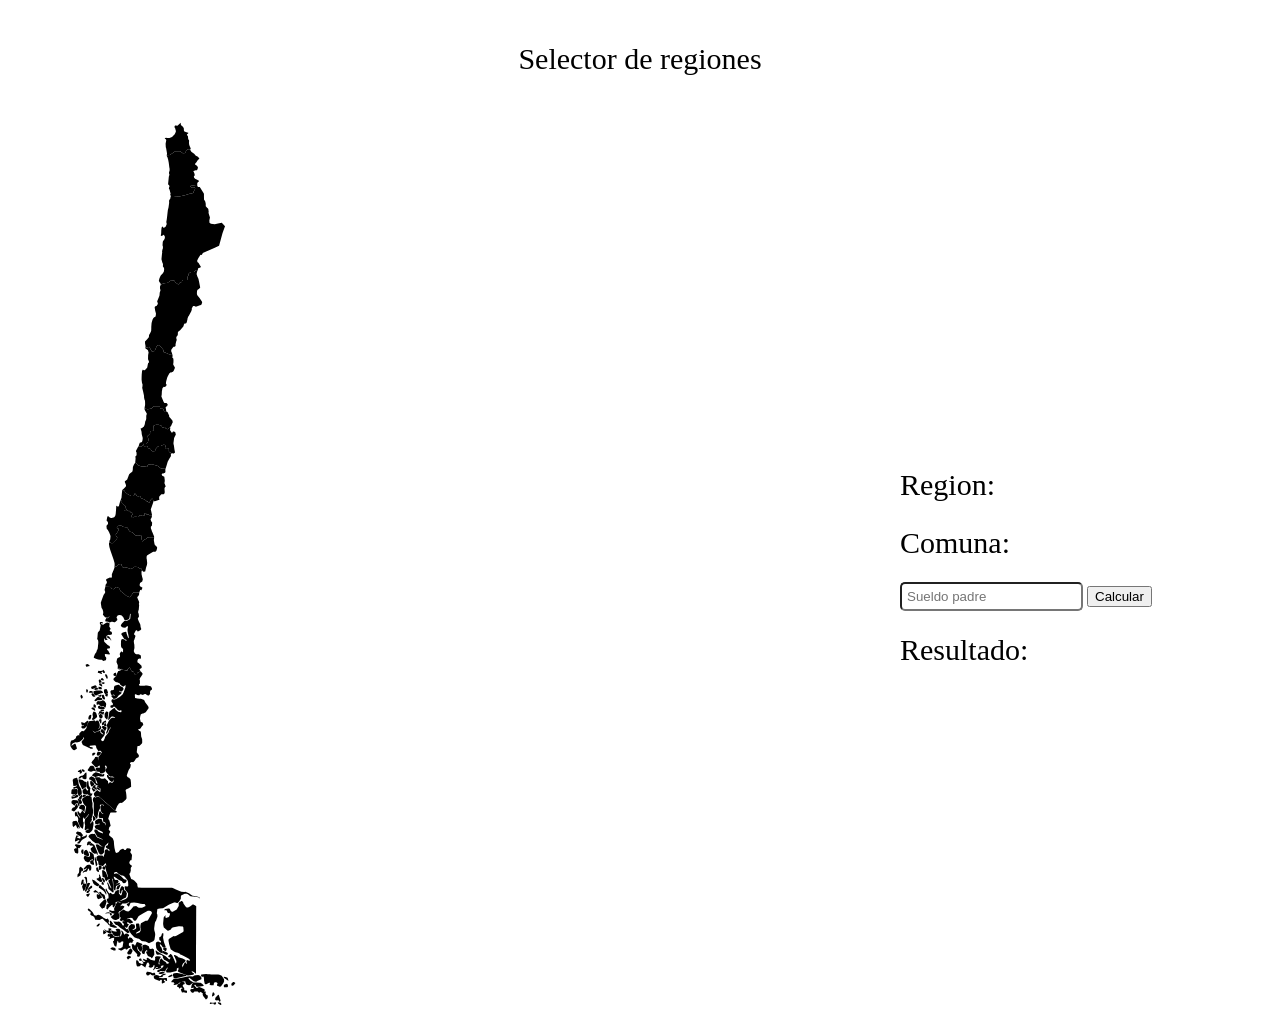
==== index.html @ 2026e43b "rename" ====
<!DOCTYPE html>
<html>

<head>
    <title>Home</title>
    <link rel="stylesheet" type="text/css" href="style.css">
</head>

<script>

    let lista_regiones = ["Region_Arica_Parinacota", "Region_Tarapaca", "Region_Antofagasta", "Region_Atacama", "Region_Coquimbo", "Region_Valparaiso", "Region_Metropolitana", "Region_Metropolitana_ciudad", "Region_OHiggins", "Region_Maule", "Region_Nuble", "Region_Biobio", "Region_Araucania", "Region_Los_Rios", "Region_Los_Lagos", "Region_Aysen", "Magallanes_y_Antártica_Chilena"];

    function hide(region) {
        document.getElementById("base").style.display = "none";

        if (document.getElementById("region").innerHTML != "") {
            document.getElementById(document.getElementById("region").innerHTML+"_selector").querySelector("path").style.stroke = "transparent";
        }

        x = document.getElementById(region);
        for (let i = 0; i < lista_element_regiones.length; i++) {
            if (lista_element_regiones[i] != x) {
                lista_element_regiones[i].style.display = "none";
            }
        }
        x.style.display = "block";
        document.getElementById("region").innerHTML = region;

        document.getElementById(region+"_selector").querySelector("path").style.stroke = "white";
        // document.getElementById(region+"_selector").querySelector("path").style.strokeWidth = "5px";
    }

    function select_comuna(comuna) {
        document.getElementById("comuna").innerHTML = comuna;
    }

    function metropolitana() {
        document.getElementById("Region_Metropolitana").style.display = "none";
        document.getElementById("Region_Metropolitana_ciudad").style.display = "block";
    }

    function calcular() {
        let region = document.getElementById("region").innerHTML;
        let comuna = document.getElementById("comuna").innerHTML;
        let padre  = document.getElementById("input_sueldo_padre").value;

        let out = document.getElementById("resultado");
        out.innerHTML = "xd";
    }
</script>

</html>



<body>

    <h1 class="title"> Selector de regiones </h1>

    <div class="main_box">
        <div class="map">
            <svg xmlns:mapsvg="http://mapsvg.com" xmlns:dc="http://purl.org/dc/elements/1.1/"
                xmlns:cc="http://creativecommons.org/ns#" xmlns:rdf="http://www.w3.org/1999/02/22-rdf-syntax-ns#"
                xmlns:svg="http://www.w3.org/2000/svg" xmlns="http://www.w3.org/2000/svg" version="1.1" id="svg4318"
                viewBox="30 72 194.0292 566.97764" height="895" width="242"
                mapsvg:geoViewBox="-109.449403 -17.500036 -66.416233 -55.907355">
                <a id="Region_Arica_Parinacota_selector"
                    xlink:title="Region Arica y Parinacota"
                    onclick="hide('Region_Arica_Parinacota')">
                    <path id="CL-AP" title="Region_Arica_Parinacota"
                        d="m 176.23216,21.656924 -2.15,0 -1.39,1.39 -0.28,1.67 -2.22,0.28 -2.23,-1.67 -3.9,0 -2.22,1.67 -2.23,1.39 -2.29,0.11 0,0 0.02,-0.61 0.17,-0.37 -0.04,-0.63 -0.73,-4.05 -0.23,-0.61 -0.15,-2.92 0.14,-0.86 0.4,-2.07 -0.37,-0.55 -0.36,-0.37 -0.47,-0.36 -0.13,-0.05 0.22,-0.2 0.33,-0.18 0.55,-0.05 1.12,0.12 0.69,0.04 0.32,-0.02 0.65,-0.12 2.02,-0.76 0.46,-0.31 1.29,-1.36 0.33,-0.3799998 0.68,-1.38 0.31,-0.8 0.07,-0.49 -0.61,-2.25 -0.13,-0.28 -0.23,-0.22 -0.17,-0.27 0.06,-0.61 0.16,-0.4 0.28,-0.43 0.63,0.07 1.23,0.1 2.62,-2.35 0.18,1.89 1.58,1.4 0.29,0.27 0.4,0.78 0.13,0.41 -0.04,0.99 0.09,0.52 0.13,0.43 0.21,0.35 2.24,0.73 0.88,0.15 -0.02,0.44 -0.13,0.28 -0.52,0.32 -0.29,0.25 -0.14,0.3699998 0.19,0.44 0.3,0.31 0.34,0.41 0.23,2.44 0.2,0.33 0.3,0.4 0.13,0.27 0.1,0.36 -0.03,0.36 -0.1,0.78 0.05,0.77 0.06,0.7 0.34,1.26 0.7,1.54 0.27,0.55 z" />
                </a>
                <a id="Region_Tarapaca_selector"
                    xlink:title="Tarapaca"
                    onclick="hide('Region_Tarapaca')">
                    <path id="CL-TA" title="Region_Tarapaca"
                        d="m 157.32216,26.496924 2.29,-0.11 2.23,-1.39 2.22,-1.67 3.9,0 2.23,1.67 2.22,-0.28 0.28,-1.67 1.39,-1.39 2.15,0 0,0 -0.18,0.41 0.93,1.67 1.67,1.16 0.6,0.53 1.17,1.34 0.23,0.22 0.48,0.23 0.37,0.1 0.44,0.23 0.85,0.75 0.68,0.97 -1.53,1.59 -0.3,0.4 -0.42,0.62 -1.21,1.44 -0.04,0.58 0.91,0.65 0.84,0.72 0.62,1.25 -0.77,2.06 -0.47,-0.03 -0.57,0.08 -1.8,0.49 -0.11,0.38 0.26,0.33 0.65,1.52 0.25,1.52 -0.45,0.21 -0.28,0.32 0.03,0.76 0.19,0.4 0.21,0.31 0.48,0.51 0.41,0.28 0.46,0.23 0.42,0.17 0.42,0.14 0.3,0.13 0.81,0.56 0.36,0.39 -0.07,0.3 -0.53,0.32 -0.28,0.24 -0.51,0.7 -0.01,2.07 0.08,0.32 0.03,0.04 0,0 -1.07,-0.07 -2.58,-0.34 -1.25,0.16 -0.32,0.08 -0.27,0.16 -0.15,0.36 0.21,0.3 0.4,0.24 1.12,0.44 0.39,0 0.36,-0.03 0.78,-0.17 0.41,0.1 0.17,0.38 -0.11,0.65 -0.14,0.41 -0.58,1.07 -0.23,0.36 -0.18,0.39 -0.09,0.43 0,0.48 -1.32,0.57 -1.78,0.19 -3.82,1.15 -4.56,1.07 -1.07,0.24 -0.99,-0.36 -0.88,-0.15 -1.6,-0.18 -0.36,-0.03 -1.55,0.08 -0.21,0.08 0,0 -0.46,-0.89 -0.07,-0.48 0.33,-0.51 -0.78,-2.97 -0.34,-0.77 -0.31,-0.65 0.24,-0.83 0.26,-0.49 -0.11,-0.79 -0.23,-0.42 -0.24,-0.19 -0.53,-0.47 0.59,-6.15 0.42,-1.37 0.07,-0.41 -0.37,-0.94 0.16,-1.14 0.19,-0.44 0.14,-0.44 0.03,-1.17 -0.01,-0.42 -0.2,-1 -0.51,-3.96 -0.43,-2.31 -0.5,-1.83 -0.63,-1.15 z" />
                </a>
                <a id="Region_Antofagasta_selector"
                    xlink:title="Antofagasta"
                    onclick="hide('Region_Antofagasta')">
                    <path id="CL-AN" title="Region_Antofagasta"
                        d="m 182.59216,51.926924 0.38,0.06 0.36,-0.04 0.42,-0.01 2.77,4.46 0.58,0.97 0.04,4.75 0.23,0.28 0.44,0.6 0.24,0.47 0.24,0.72 0.21,1.14 0.04,0.34 0.02,0.57 -0.02,0.5 0.03,0.74 1.26,1.31 0.34,0.2 0.41,0.68 0.3,2.05 0,0.53 -0.14,0.4 0.6,1.93 0.58,1.97 -0.49,2.42 0.11,1.77 1.18,0.76 3.05,0.36 3.47,-0.74 2.16,-0.48 1.12,1.21 1.48,1.57 -0.67,1.87 -0.65,1.8 -0.64,1.8 -0.18,0.52 -2.63,9.73 -4.32,1.949996 -3.69,1.65 -4.14,1.82 -0.9,0.42 -0.34,0.76 -0.59,0.77 -0.67,-0.11 -0.35,0.22 -1.03,1.57 -0.64,1.02 -0.47,0.92 -0.38,0.82 -0.05,0.49 0.33,0.87 0.68,0.4 2.06,3.53 -0.92,0.49 -0.94,0.15 -0.15,0.14 -0.26,0.43 -0.28,1.11 0,0 -0.77,-0.01 -0.58,0.15 -0.45,0.28 -0.58,0.49 -0.48,0.45 -0.34,0.25 -0.35,0.08 -0.71,-0.04 -0.55,-0.08 -0.46,0.07 -0.5,0.2 -0.41,0.22 -0.31,0.21 -0.72,0.57 -0.29,0.78 -0.14,1.09 -0.29,0.55 -0.31,0.01 0.14,2.76 -4.17,0 -0.56,1.67 -1.39,0.28 -1.39,1.67 -2.23,-1.67 -1.13,-1.52 -0.19,0.02 -0.96,-0.09 -0.42,-0.08 -0.52,-0.04 -0.51,0.21 -0.27,0.15 -0.53,0.34 -0.33,0.29 -1.81,1.09 -1.01,0.1 -1.32,0.2 -0.61,0.12 -0.4,0.1 -0.36,0.13 -0.27,0.14 -0.26,0.16 -0.79,0.59 -0.68,0.94 0,0 0.39,-0.7 0.06,-0.31 -0.05,-0.51 -0.28,-0.86 -0.4,-0.42 -0.28,-0.32 -0.47,-1.15 0.45,-1.65 0.24,-0.73 0.7,-1.52 0.85,-1.12 0.52,-0.39 1.23,-1.65 0.24,-1.65 0.01,-0.9 -0.32,-0.86 -0.67,-0.92 0.08,-2.07 -0.45,-0.92 -0.26,-0.85 -0.52,-1.97 0.23,-2.46 0.28,-2.5 0.12,-0.75 -0.18,-0.32 0.25,-1.28 0.22,-0.79 0.16,-0.3 0.11,-1.07 -0.07,-0.929996 -0.24,-0.55 -0.01,-0.53 0.14,-1.93 0.19,-1.06 0.43,-0.57 0.37,-0.29 0.23,-0.42 0.29,-0.72 0.13,-0.42 0.09,-0.36 -0.01,-0.64 -0.12,-0.48 -0.18,-0.48 -0.19,-0.23 -0.48,-0.34 -0.4,-0.2 -0.31,0.13 -0.39,0.86 -1.21,-0.22 0.32,-1.87 0.07,-2.25 0.28,-2.54 0.5,-0.57 0.51,-0.23 0.11,0.68 0.28,0.37 0.85,-0.16 0.46,-0.23 0.28,-0.25 0.24,-0.29 0.17,-0.27 0.41,-0.97 0.3,-0.85 -0.08,-0.45 -0.12,-0.33 -0.14,-0.7 0.38,-2.22 0.36,-2.97 0.22,-2.11 0.28,-2.31 0.21,-0.97 0.3,-1.13 0.54,-3.86 -0.06,-0.47 -0.02,-1.03 0.25,-0.82 0.65,-0.56 0.08,-0.76 0.46,-1.62 0,0 0.21,-0.08 1.55,-0.08 0.36,0.03 1.6,0.18 0.88,0.15 0.99,0.36 1.07,-0.24 4.56,-1.07 3.82,-1.15 1.78,-0.19 1.32,-0.57 0,-0.48 0.09,-0.43 0.18,-0.39 0.23,-0.36 0.58,-1.07 0.14,-0.41 0.11,-0.65 -0.17,-0.38 -0.41,-0.1 -0.78,0.17 -0.36,0.03 -0.39,0 -1.12,-0.44 -0.4,-0.24 -0.21,-0.3 0.15,-0.36 0.27,-0.16 0.32,-0.08 1.25,-0.16 2.58,0.34 1.07,0.07 0,0 0.07,0.16 0.3,0.33 z" />
                </a>
                <a id="Region_Atacama_selector"
                    xlink:title="Atacama"
                    onclick="hide('Region_Atacama')">
                    <path id="CL-AT" title="Region_Atacama"
                        d="m 181.64216,119.75692 -0.29,1.21 -0.06,0.31 -0.04,0.48 0.05,0.38 0.61,1.87 0.75,1.58 0.11,0.39 0.55,2.55 0.78,4 -0.28,0.45 -0.86,0.79 -0.57,0.4 -0.36,0.29 -0.27,0.35 -0.19,0.74 -0.05,0.49 -0.06,0.87 0,0.32 0.02,0.76 0.08,0.32 0.14,0.32 0.39,0.61 1.49,1.77 2,3.1 0.11,0.33 -0.5,1.76 -0.44,0.27 -0.54,0.29 -0.27,0.13 -3.34,1.14 -0.7,-0.46 -0.63,-0.1 -0.61,0.04 -0.36,0.2 -0.57,0.92 -0.28,0.53 -0.16,0.49 0.13,0.61 -0.49,1.36 -2.01,3.79 -0.4,0.46 -0.57,1.64 -0.1,0.66 -0.5,2.05 -0.13,0.37 -0.19,0.42 -0.22,0.3 -0.41,0.1 -0.52,0.05 -0.53,0.27 -0.43,1 -0.16,0.71 -0.19,0.36 -0.68,0.87 -1.9,2.15 -1.04,0.87 -0.71,0.53 -0.1,2.26 -0.1,0.55 -0.45,0.25 -0.64,1.27 -0.01,0.8 0.1,0.36 0.14,0.36 0.09,0.54 -0.48,1.44 -0.45,2.11 0.03,0.87 -0.09,0.4 -0.18,0.29 -0.46,0.31 -0.9,0.1 -0.84,1.01 -0.98,1.46 -0.08,0.99 0.08,0.37 0.37,0.8 0.54,1.81 0.05,0.19 0,0 -1.71,-0.16 -2.51,-1.11 -1.11,-0.56 -1.97,-0.56 0.08,-0.44 0.03,-0.63 -0.2,-0.67 -0.17,-0.26 -1.87,-2.18 -0.33,-0.34 -0.39,-0.37 -0.46,-0.31 -0.41,-0.25 -0.46,-0.13 -1.09,0.85 -0.56,1.12 -1.11,2.78 -2.23,0.28 -1.11,-1.67 -0.93,-2.02 -0.2,0.12 -0.29,0.13 -1.72,0.39 -0.54,0.11 -0.53,-0.02 0,0 0.22,-1.23 -0.42,-2.15 -0.04,-1.3 0.12,-0.4 0.49,-0.55 1.29,-1.25 1.15,-1.41 0.12,-0.86 0.07,-0.97 0.35,-0.7 0.4,-0.63 0.95,-2.02 0.08,-1.84 0.01,-1.3 0.24,-3.09 0.5,-1.88 0.32,-0.94 0.53,-0.99 0.53,-0.74 0.61,-0.29 0.73,-0.55 0.31,-2.18 -0.24,-0.85 -0.39,-1.6 -0.43,-2.46 0.12,-0.39 0.18,-0.43 0.32,-0.25 0.84,-0.18 0.71,-0.98 0.41,-0.8 -0.23,-0.98 -0.24,-0.53 -0.08,-0.42 1.72,-4.29 0.14,-0.54 0.15,-1.99 0.63,-2.13 -0.43,-1.6 0,-0.53 0.14,-1.25 0,0 0.68,-0.94 0.79,-0.59 0.26,-0.16 0.27,-0.14 0.36,-0.13 0.4,-0.1 0.61,-0.12 1.32,-0.2 1.01,-0.1 1.81,-1.09 0.33,-0.29 0.53,-0.34 0.27,-0.15 0.51,-0.21 0.52,0.04 0.42,0.08 0.96,0.09 0.19,-0.02 1.13,1.52 2.23,1.67 1.39,-1.67 1.39,-0.28 0.56,-1.67 4.17,0 -0.14,-2.76 0.31,-0.01 0.29,-0.55 0.14,-1.09 0.29,-0.78 0.72,-0.57 0.31,-0.21 0.41,-0.22 0.5,-0.2 0.46,-0.07 0.55,0.08 0.71,0.04 0.35,-0.08 0.34,-0.25 0.48,-0.45 0.58,-0.49 0.45,-0.28 0.58,-0.15 0.77,0.01 0,0 -0.07,0.07 -0.29,0.64 z" />
                </a>
                <a id="Region_Coquimbo_selector"
                    xlink:title="Coquimbo"
                    onclick="hide('Region_Coquimbo')">
                    <path id="CL-CO" title="Region_Coquimbo"
                        d="m 140.09216,180.85692 0.53,0.02 0.54,-0.11 1.72,-0.39 0.29,-0.13 0.2,-0.12 0.93,2.02 1.11,1.67 2.23,-0.28 1.11,-2.78 0.56,-1.12 1.09,-0.85 0.46,0.13 0.41,0.25 0.46,0.31 0.39,0.37 0.33,0.34 1.87,2.18 0.17,0.26 0.2,0.67 -0.03,0.63 -0.08,0.44 1.97,0.56 1.11,0.56 2.51,1.11 1.71,0.16 0,0 0.03,0.14 0.04,0.73 -0.1,0.45 -0.07,0.44 0.09,0.37 0.18,0.26 0.46,0.31 0.04,0.12 0.14,1.29 -0.04,1.94 -0.16,0.91 -0.09,0.42 0.88,1.7 0.31,0.27 0.18,0.39 -0.04,0.76 -0.96,2.2 -0.56,0.78 -0.85,0.37 -0.45,0.05 -0.31,-0.05 -1.17,0.74 -1.1,1.96 -0.58,1.29 -0.24,0.67 -0.67,2.41 -0.16,1.09 -0.06,0.67 0.05,0.42 0.52,0.64 -0.05,0.56 -0.95,1.05 -0.97,0.34 -0.3,-0.32 -0.99,1.07 -0.15,0.37 -0.41,2.33 -0.11,2.44 -0.16,1.01 -0.11,0.56 1.82,4.47 0.17,0.27 0.24,0.33 0.26,0.17 0.55,0.12 0.98,-0.06 0.28,0.16 0.67,0.77 0.07,0.45 -0.46,1.29 -0.6,0.09 -0.6,0.65 0.46,2.37 -0.06,0.62 0,0 -1.34,0.17 -0.4,-0.24 -0.12,-0.39 -0.22,-0.8 -0.4,-0.34 -0.39,-0.12 -0.29,-0.01 -0.39,0.01 -0.65,-0.11 -0.66,-0.48 -0.02,-0.41 -0.05,-0.55 -0.98,-0.6 -4.34,0.13 -0.44,0.71 -0.68,0.76 -0.3,0.2 -2.96,0.68 -0.6,-0.03 0,0 -0.39,-0.14 -0.65,-0.33 0,0 -0.4,0.01 -0.33,0.22 -0.31,0.34 0,0 0.09,-1.59 0.15,-0.8 0.09,-0.39 0.12,-0.67 0.01,-1.44 -0.08,-2.02 -0.41,-0.98 -0.35,-1.69 -0.01,-1.03 -0.06,-0.44 -0.73,-3.45 -0.55,-2.22 -0.1,-0.31 0,-0.52 0.18,-0.89 0.07,-1.51 -0.17,-0.58 -0.22,-0.39 -0.07,-0.37 -0.31,-2.36 0.01,-1.71 0.05,-1.61 0.04,-0.88 0.25,-2.69 0.47,-1.13 0.43,-0.16 0.17,0.27 0.47,0.18 0.34,0.02 0.51,-0.25 1.49,-1.5 0.28,-0.5 0.66,-3.29 0.71,-0.72 -0.03,-1.23 -0.43,-0.45 -0.26,-0.97 0.06,-3.2 0.21,-1.23 0.18,-0.55 -0.01,-0.37 -0.46,-1.53 -0.2,-0.34 -0.35,-0.34 -0.76,-0.55 -0.35,-0.2 -0.3,-0.23 -0.16,-0.36 z" />
                </a>
                <a id="Region_Metropolitana_selector"
                    xlink:title="Región Metropolitana de Santiago"
                    onclick="hide('Region_Metropolitana')">
                    <path id="CL-RM" title="Region_Metropolitana"
                        d="m 160.66216,265.82692 -0.01,-0.36 -0.1,-0.34 -0.36,-0.26 -0.68,-0.27 -0.46,-0.49 -0.07,-0.35 0.05,-1.13 -0.17,-0.7 -0.25,-0.19 -0.39,0.03 -0.4,0.29 -0.34,0.09 -1,-0.34 0.13,-0.87 -0.56,-1.85 -0.32,-0.29 -0.5,-0.17 -0.5,0 -1.67,0.65 -0.56,0.35 -1.04,0.08 -0.39,-0.13 -1.17,0.73 -1.87,2.17 -0.06,0.39 0.05,0.72 -1.17,0.27 -1.36,0.04 -0.04,-0.02 -1.16,-1.7 -1.79,-0.77 -0.9,-1.66 -2.3,0.13 -1.41,-0.58 0,0 0.76,-0.49 0,0 0.46,-1.57 0.31,-0.01 0.81,0.04 0.72,0.22 0.47,-0.03 0.7,-0.75 0.62,-2.34 -0.53,-1.3 -0.21,-1.17 0.01,-0.34 0.38,-0.2 1,-1.01 0.44,-0.57 0.12,-0.39 -0.03,-1.2 0.19,-0.36 0.88,-0.15 0.87,-0.02 0.99,-0.67 -0.05,-2.12 -0.18,-0.77 0.13,-0.63 0.29,-0.14 1.64,-0.63 1.96,0 1.34,0.33 0.73,0.27 0.58,0.55 0.19,0.66 0.49,0.71 0.34,0.03 0.92,-0.78 0.33,0.04 0.99,1.1 1.46,0.65 1.19,-1.04 0.72,-0.39 0,0 0.21,0.42 -0.09,0.78 -0.14,0.51 0.08,0.45 1.35,2.02 0.35,-0.05 0.29,-0.52 0.4,-0.41 0.35,-0.06 0.39,0.13 1.02,0.57 0.41,1.84 -0.12,0.43 -0.37,0.43 -0.86,1.99 -0.5,3.8 0.01,0.83 0.28,1.1 0.51,3.51 0.44,2.35 -1,0.75 -0.66,-0.05 -0.33,-0.09 -0.41,-0.01 -0.61,0.12 z" />
                </a>
                <a id="Region_Valparaiso_selector"
                    xlink:title="Valparaíso"
                    onclick="hide('Region_Valparaiso')">
                    <path id="CL-VS" title="Region_Valparaiso"
                        d="m 141.54216,230.18692 0.6,0.03 2.96,-0.68 0.31,-0.2 0.68,-0.76 0.44,-0.71 4.34,-0.13 0.98,0.6 0.06,0.55 0.02,0.41 0.66,0.48 0.65,0.11 0.38,-0.01 0.3,0.01 0.39,0.12 0.4,0.34 0.22,0.8 0.12,0.38 0.4,0.24 1.34,-0.17 0,0 0.11,0.32 0.98,0.43 0.19,0.53 1.09,2.25 0.11,0.51 -0.08,0.62 0.57,0.63 0.89,0.89 1.28,1.66 0.13,1.41 -0.61,1.02 -0.4,1.23 -0.72,0.96 -0.4,0.78 0,0 -0.72,0.39 -1.19,1.04 -1.46,-0.65 -0.99,-1.1 -0.33,-0.04 -0.92,0.78 -0.34,-0.03 -0.49,-0.71 -0.19,-0.66 -0.58,-0.56 -0.73,-0.26 -1.33,-0.34 -1.97,0 -1.64,0.63 -0.29,0.15 -0.13,0.63 0.18,0.76 0.06,2.12 -0.99,0.67 -0.87,0.02 -0.89,0.15 -0.19,0.36 0.03,1.2 -0.12,0.39 -0.43,0.57 -1.01,1 -0.38,0.2 -0.01,0.34 0.21,1.17 0.54,1.31 -0.62,2.33 -0.7,0.75 -0.47,0.03 -0.72,-0.22 -0.81,-0.03 -0.31,0.01 -0.46,1.57 0,0 -1.34,0.87 0,0 -0.5,0.63 -0.5,-0.09 -0.54,-0.12 -0.37,-0.31 -0.67,0.02 0,0 0.43,-1.56 0.49,-1.16 0.38,-0.14 0.5,-0.1 0.41,-0.21 0.5,-0.44 0.26,-0.67 0.08,-0.34 0.09,-0.54 0.13,-1.29 -0.78,-3.11 -0.17,-1.97 -0.71,-2.53 0.14,-0.31 0.68,0.04 1.83,-1.35 0.66,-1.85 0.35,-2.31 0.59,-1.16 0.16,-0.49 0.06,-0.52 0.01,-2.41 0.5,-1.63 -0.9,-1.56 -0.59,-0.89 -0.39,-1.01 0,0 0.32,-0.35 0.33,-0.22 0.4,-0.01 0,0 0.65,0.33 0.38,0.14 z z" />
                </a>
                <a id="Region_OHiggins_selector"
                    xlink:title="Libertador General Bernardo O'Higgins"
                    onclick="hide('Region_OHiggins')">
                    <path id="CL-LI" title="Region_OHiggins"
                        d="m 137.89216,259.29692 1.41,0.58 2.3,-0.13 0.9,1.66 1.79,0.77 1.16,1.7 0.04,0.02 1.36,-0.04 1.17,-0.27 -0.05,-0.72 0.06,-0.39 1.87,-2.17 1.17,-0.73 0.39,0.13 1.04,-0.08 0.56,-0.35 1.67,-0.65 0.5,0 0.5,0.17 0.32,0.29 0.56,1.85 -0.13,0.87 1,0.34 0.34,-0.09 0.4,-0.29 0.39,-0.03 0.25,0.19 0.17,0.7 -0.05,1.13 0.07,0.35 0.46,0.49 0.68,0.27 0.36,0.26 0.1,0.34 0.01,0.36 0,0 -0.07,0.17 0,1.01 0.1,0.78 -1.48,2.25 -1.18,2.24 -0.93,3.31 -0.88,2.47 0,0 -0.11,0.01 -0.84,-0.06 -2.58,-0.26 -1.6,-1.23 -0.6,-0.61 -0.28,-0.17 -3.99,-1.19 -0.54,-0.14 -0.4,0 -2.53,0.2 -1.18,1.02 0.05,0.38 0.06,0.59 -2.18,-0.39 -2.16,-0.14 -1.45,-0.44 -1.96,-0.8 -0.49,-0.74 -0.82,-1.01 -0.26,-0.18 -0.42,-0.17 0,0 0.14,-0.67 0.21,-2.29 -0.11,-1.01 -0.04,-0.67 0.3,-0.49 0.53,-0.3 0.14,-0.44 -0.01,-0.88 -0.09,-1.27 -0.3,-0.4 -0.11,-0.34 0.05,-0.57 1.7,-3.09 0.39,-0.5 0,0 0.67,-0.02 0.37,0.31 0.54,0.12 0.49,0.08 0.5,-0.62 0,0 z" />
                </a>
                <a id="Region_Maule_selector"
                    xlink:title="Maule"
                    onclick="hide('Region_Maule')">
                    <path id="CL-ML" title="Region_Maule"
                        d="m 146.88216,303.86692 -0.09,-0.05 -0.42,-0.49 -0.15,-0.62 -0.1,-0.52 -0.49,-0.25 -0.33,0.05 -0.27,0.2 -1.13,1.44 -0.11,0.45 -0.04,0.38 -0.41,0.46 -0.58,-0.08 -1.41,-0.78 -0.29,-0.29 -1.53,-1.26 -1.19,-0.36 -0.89,-0.35 -0.52,-0.33 -0.35,-0.34 -0.18,-0.44 -0.36,-0.78 -0.93,-0.15 -0.34,0.1 -0.36,0.15 -0.32,-0.02 -0.77,-0.18 -0.25,-0.22 -0.1,-0.33 -0.19,-0.44 -1.1,-1.16 -0.11,0.54 0.03,0.44 -1.02,1.15 -1.75,-0.05 -0.36,-0.12 -2.72,-1.42 -2.06,-1.82 -0.1,-0.61 -0.22,-0.24 -1.59,-0.71 0,0 0.27,-0.18 0.71,-0.66 1.54,-1.56 0.18,-0.36 0.12,-0.55 -0.03,-0.64 -0.34,-0.83 -0.6,-1.48 0.04,-0.49 0.32,-0.38 0.59,-0.33 0.98,-0.83 0.91,-2.3 0.5,-1.45 0.21,-0.42 0.6,-0.72 0.46,-0.3 0.55,-0.32 0.81,-0.79 0.29,-0.64 0.13,-0.77 0.04,-0.52 0.02,-0.61 0.02,-0.5 0.12,-0.94 0.78,-1.73 0.32,-0.34 0.28,-0.43 0.34,-1.02 0,0 0.42,0.17 0.26,0.18 0.82,1.01 0.49,0.74 1.96,0.8 1.45,0.44 2.16,0.14 2.18,0.39 -0.06,-0.59 -0.05,-0.38 1.18,-1.02 2.53,-0.2 0.4,0 0.54,0.14 3.99,1.19 0.28,0.17 0.6,0.61 1.6,1.23 2.58,0.26 0.84,0.06 0.11,-0.01 0,0 -0.03,0.13 -0.02,0.66 0.02,0.64 0.06,0.36 -0.08,0.77 -0.25,0.42 -1,0.51 -0.44,0.09 -0.49,0.02 -0.34,0.09 -0.35,0.55 -0.03,0.45 0.24,0.5 0.25,0.2 1.57,0.98 0.37,2.62 -0.11,1.73 -0.21,0.36 0.14,0.65 0.49,1.09 0.44,1.33 -0.45,0.38 -0.38,0.66 -0.14,0.39 0.06,1.37 0.16,1.82 -0.4,1.06 -0.2,0.27 -0.41,0.23 -0.53,-0.04 -1.2,0.05 -1.65,1.86 -0.19,1.29 0.31,0.82 -0.15,0.42 -3.5,1.27 -0.41,-0.06 z" />
                </a>
                <a id="Region_Nuble_selector"
                    xlink:title="Ñuble"
                    onclick="hide('Region_Nuble')">
                    <path title="Region_Nuble" id="CL-NU"
                        d="m 121.79183,294.84068 -0.20899,0.25 -0.28125,2.5586 -0.29883,3.58984 -0.53515,1.39648 0,0.20508 0.1875,0.65625 0.65625,0 0.0937,0.70117 -0.28125,0.375 0.1875,0.5625 0.28125,1.03125 0.42187,-0.1875 0.32618,0.32813 0.32812,0.6543 0.79688,0.14062 0.79687,0.84375 0.1875,0.70313 -0.0937,0.41992 0.23438,0.9375 0.51367,0.28125 -0.28125,0.46875 0.1875,0.42187 -1.26367,-0.0937 -0.1875,0.60742 2.06054,0.1875 0.23438,-0.46679 0.375,0 0.23437,0.46679 0.75,0.0469 0.2793,-0.32813 0.79687,1.21875 0.60938,0.42188 0.5625,0 0.375,0.28125 0.32617,0.14062 0.14063,0.41993 -0.56055,0.60937 -0.46875,0.23438 -0.14063,0.60937 0,0.60938 0,0.56054 0.51563,-0.1875 0.98242,0.23438 0.5625,-0.37305 0.70313,0.18555 0.28125,0 0.1875,-0.32617 0.23242,0 0.60937,0.37304 0.42188,0 0.60937,-0.0469 0.5625,-0.23242 0.32617,-0.32813 0.23438,-0.5625 0.375,-0.1875 0.51562,-0.0469 0.60938,0.23437 0.375,0.14063 0.37305,0.28125 0.42187,-0.28125 0.51563,0 0.46875,-0.14063 0.32812,0.14063 0.0469,-0.60938 0.1875,-0.375 0,-0.42187 0,-0.32618 0,-0.375 0.42188,-0.14062 0.37304,0.32812 0.46875,0.37305 0.0937,0.375 0.46875,0.28125 0.28125,0.0469 0.23438,-0.32813 0.375,0.14063 0.41992,0.14062 0.375,0.375 0.5625,0.1875 0.5625,-0.14062 0.375,-0.14063 0.5625,0.375 0.35547,-0.0859 0.0137,-0.0801 -0.50977,-2.4707 -0.54101,-2.30078 0.70117,-1.83008 1.16992,-3.43945 0.28907,-1.10938 0.25976,-0.14062 -0.0898,-0.0488 -0.41992,-0.49023 -0.15039,-0.6211 -0.0996,-0.51953 -0.49024,-0.25 -0.33007,0.0508 -0.26954,0.19922 -1.1289,1.43946 -0.11133,0.45117 -0.0391,0.3789 -0.41016,0.46094 -0.58008,-0.0801 -1.41015,-0.78125 -0.29102,-0.28906 -1.52929,-1.25977 -1.18946,-0.35937 -0.89062,-0.35156 -0.51953,-0.33008 -0.34961,-0.33984 -0.17969,-0.43946 -0.36133,-0.7793 -0.92969,-0.15039 -0.33984,0.0996 -0.35937,0.15039 -0.32032,-0.0195 -0.76953,-0.18164 -0.25,-0.21875 -0.10156,-0.33008 -0.18945,-0.43945 -1.09961,-1.16016 -0.10938,0.53907 0.0293,0.43945 -1.01953,1.15039 -1.75,-0.0488 -0.36133,-0.12109 -2.71875,-1.41992 -2.06054,-1.82031 -0.0996,-0.60938 -0.22071,-0.24023 -1.58984,-0.70899 z" />
                </a>
                <a id="Region_Biobio_selector"
                    xlink:title="Biobío"
                    onclick="hide('Region_Biobio')">
                    <path title="Region_Biobio" id="CL-BI"
                        d="m 145.50862,315.2606 -0.35546,0.0859 -0.5625,-0.375 -0.375,0.14063 -0.5625,0.14062 -0.5625,-0.1875 -0.375,-0.375 -0.41993,-0.14062 -0.375,-0.14063 -0.23437,0.32813 -0.28125,-0.0469 -0.46875,-0.28125 -0.0937,-0.375 -0.46875,-0.37305 -0.37305,-0.32812 -0.42187,0.14062 0,0.375 0,0.32618 0,0.42187 -0.1875,0.375 -0.0469,0.60938 -0.32813,-0.14063 -0.46875,0.14063 -0.51562,0 -0.42188,0.28125 -0.37305,-0.28125 -0.375,-0.14063 -0.60937,-0.23437 -0.51563,0.0469 -0.375,0.1875 -0.23437,0.5625 -0.32617,0.32813 -0.5625,0.23242 -0.60938,0.0469 -0.42187,0 -0.60938,-0.37304 -0.23242,0 -0.1875,0.32617 -0.28125,0 -0.70312,-0.18555 -0.5625,0.37305 -0.98243,-0.23438 -0.51562,0.1875 0,-0.56054 0,-0.60938 0.14062,-0.60937 0.46875,-0.23438 0.56055,-0.60937 -0.14062,-0.41993 -0.32618,-0.14062 -0.375,-0.28125 -0.5625,0 -0.60937,-0.42188 -0.79688,-1.21875 -0.27929,0.32813 -0.75,-0.0469 -0.23438,-0.46679 -0.375,0 -0.23437,0.46679 -2.06055,-0.1875 0.1875,-0.60742 1.26367,0.0937 -0.1875,-0.42187 0.28125,-0.46875 -0.51367,-0.28125 -0.23437,-0.9375 0.0937,-0.41992 -0.1875,-0.70313 -0.79688,-0.84375 -0.79687,-0.14062 -0.32813,-0.6543 -0.32617,-0.32813 -0.42188,0.1875 -0.28125,-1.03125 -0.1875,-0.5625 0.28125,-0.375 -0.0937,-0.70117 -0.65625,0 -0.1875,-0.65625 0,-0.20508 -0.0664,0.17383 -0.63867,1.71094 -0.54101,1.96875 -0.2793,1.33008 -0.20117,0.25 -0.2793,0.13086 -0.34961,0 -0.43945,-0.10938 -0.33008,-0.33008 -0.50977,-0.23047 -0.2207,3.41993 -0.26953,3.2207 -0.35156,1.36914 -0.20899,0.48047 -0.33984,0.45898 -0.34961,0.27149 -0.58984,0.26953 -0.77149,0.23047 -0.36914,0.0586 -0.29101,0.01 -0.60938,0.01 -1.14062,-0.51953 -0.36915,-0.24064 -0.61914,-0.70899 -0.59179,0.42969 -0.15821,0.40039 -0.54101,2.62891 0.15039,0.33984 0.36914,0.33008 0.33008,0.41992 0.27148,0.55078 0.0684,0.66992 -0.16992,0.68946 -0.42969,0.43164 -0.52929,0.67968 -0.17969,0.46876 0.25,2.20117 0.8789,0.96875 1.00977,1.74023 0.64062,1.54102 0.32032,0.93945 0.17968,0.74023 -0.25,2.69922 -0.17968,0.3711 -0.28125,0.29883 -0.21875,0.45117 0.21875,0.93945 0.0605,0.01 0.28125,0.14062 0.43945,0.24023 1.16992,0.7793 3.74024,-3.67969 0.23047,-0.45117 0.0996,-0.34961 0.10937,-0.54883 -0.25977,-0.42968 -0.5,-0.25 -0.51953,-1.41016 1.69922,-2.60156 0.41016,-0.48828 0.16015,-1.6211 -0.18945,-0.35937 -0.90039,-0.0801 -0.31055,-0.38086 1.31055,-1.63867 1.94922,-0.29102 0.59961,0.33008 0.60156,0.39063 0.50977,0.29883 1.94922,0.4707 1.21093,-0.0293 0.86914,1.01953 0.40039,0.98047 0.87891,1.25977 0.65039,0.40039 0.30078,0.11914 0.48047,0.0801 0.50977,0.1289 0.35937,0.18164 1.22071,1.04883 0.16992,0.42969 0.45898,0.57031 0.30078,0.21094 2.14063,0.35937 1.75976,-0.16992 0.41993,-0.11914 0.49023,0.18945 0.45898,0.66993 0,0.74023 -0.0606,0.54883 -0.0293,0.58984 0.0605,0.42188 0.2793,1.05859 0.17969,0.36133 0.50976,0.36914 0.23047,-0.46094 0.18946,-0.44922 0.23046,-0.25 1.25977,-0.59961 0.92969,-0.49023 0.24023,-0.23047 0.22071,-0.60937 1.48046,-0.32032 3.28907,-0.0703 0.91015,0.15039 0.0195,-0.68945 -1.3789,-3.38086 -0.41016,-0.79883 -0.18945,-0.83984 -0.33985,-0.81055 -0.27148,-0.88086 -0.0293,-0.66992 0.0898,-0.58984 0.25977,-0.31055 0.49023,-0.36914 0.21094,-2.31055 -0.14063,-0.41992 -0.39062,-0.5293 -0.29883,-0.4707 -0.41992,-1.36914 0.18945,-0.59961 0.5,-0.58008 0.25,-0.78125 0.23633,-1.29883 z" />
                </a>
                <a id="Region_Araucania_selector"
                    xlink:title="Araucanía"
                    onclick="hide('Region_Araucania')">
                    <path id="CL-AR" title="Region_Araucania"
                        d="m 111.48216,336.76692 0.06,0.01 0.28,0.14 0.44,0.24 1.17,0.78 3.74,-3.68 0.23,-0.45 0.1,-0.35 0.11,-0.55 -0.26,-0.43 -0.5,-0.25 -0.52,-1.41 1.7,-2.6 0.41,-0.49 0.16,-1.62 -0.19,-0.36 -0.9,-0.08 -0.31,-0.38 1.31,-1.64 1.95,-0.29 0.6,0.33 0.6,0.39 0.51,0.3 1.95,0.47 1.21,-0.03 0.87,1.02 0.4,0.98 0.88,1.26 0.65,0.4 0.3,0.12 0.48,0.08 0.51,0.13 0.36,0.18 1.22,1.05 0.17,0.43 0.46,0.57 0.3,0.21 2.14,0.36 1.76,-0.17 0.42,-0.12 0.49,0.19 0.46,0.67 0,0.74 -0.06,0.55 -0.03,0.59 0.06,0.42 0.28,1.06 0.18,0.36 0.51,0.37 0.23,-0.46 0.19,-0.45 0.23,-0.25 1.26,-0.6 0.93,-0.49 0.24,-0.23 0.22,-0.61 1.48,-0.32 3.29,-0.07 0.91,0.15 0,0 -0.02,0.82 -0.18,1.32 0.15,1.04 0.45,2.35 0.3,0.64 0.61,0.64 0.38,0.23 0.52,0.42 0.26,0.61 -0.06,0.59 -0.45,1.85 -0.88,0.92 -0.32,0.15 -0.69,-0.02 -0.45,-0.05 -0.39,0.06 -0.63,0.32 -2.01,1.18 -1.35,0.81 -0.38,0.24 -0.47,0.45 -0.24,0.4 -0.11,0.46 -0.06,0.97 0.01,0.47 0.14,0.48 0.14,1.16 0.21,2.02 -0.22,1.65 -0.67,1.93 -0.5,2.31 -0.11,0.69 -0.2,0.34 -1.31,0.07 -0.37,-0.17 -0.59,-0.83 -0.22,0.01 0,0 -0.04,-0.4 -0.09,-0.46 -0.17,-0.44 -0.3,-0.05 -0.96,-0.02 -0.8,-0.56 -0.39,-0.38 -0.45,-0.31 -0.36,-0.12 -2.27,-0.2 -0.38,0.07 -0.36,0.18 -0.42,0.4 -0.28,0.31 -0.36,0.2 -1.35,0.52 -0.54,-0.08 -0.66,-0.33 -2.1,-0.73 -0.42,-0.01 -1.07,0.2 -0.41,0.02 -0.44,-0.04 -0.41,-0.09 -0.36,-0.25 -0.42,-0.47 -0.42,-0.77 -0.15,-1.05 -0.32,-0.25 -2.06,0.04 -0.7,0.87 -0.28,0.48 -0.38,0.39 -0.44,0.23 -0.44,0.05 -0.4,-0.05 -0.36,-0.09 -0.48,-0.14 0,0 0.36,-0.64 -0.1,-2.02 -0.8,-2.84 -2.51,-7.18 -0.83,-2.78 -0.34,-2.16 0.02,-0.58 0.25,-1.05 z" />
                </a>
                <a id="Region_Los_Rios_selector"
                    xlink:title="Los Ríos"
                    onclick="hide('Region_Los_Rios')">
                    <path id="CL-LR" title="Region_Los_Rios"
                        d="m 135.20216,377.30692 -2.59,-0.35 -2.23,0.28 -1.11,1.67 -1.67,1.95 -2.78,-1.12 -2.51,-2.22 -1.95,-1.4 -1.39,-2.5 -2.22,-0.83 -2.23,1.67 -1.39,-0.28 -0.84,-1.39 -4.27,-0.36 0,0 0.3,-1.74 0.96,-1.16 -0.07,-1.08 -0.15,-0.49 -0.37,-0.45 -0.19,-0.4 0.29,-0.46 0.21,-0.24 2.68,-1.31 1.24,0.22 0.37,-0.56 -0.03,-2.18 1.05,-2.69 0.22,-0.41 0.51,-1.31 0.44,-1.46 -0.31,-0.57 0,0 0.48,0.14 0.36,0.09 0.4,0.05 0.44,-0.05 0.44,-0.23 0.38,-0.39 0.28,-0.48 0.7,-0.87 2.06,-0.04 0.32,0.25 0.15,1.05 0.42,0.77 0.42,0.47 0.36,0.25 0.41,0.09 0.44,0.04 0.41,-0.02 1.07,-0.2 0.42,0.01 2.1,0.73 0.66,0.33 0.54,0.08 1.35,-0.52 0.36,-0.2 0.28,-0.31 0.42,-0.4 0.36,-0.18 0.38,-0.07 2.27,0.2 0.36,0.12 0.45,0.31 0.39,0.38 0.8,0.56 0.96,0.02 0.3,0.05 0.17,0.44 0.09,0.46 0.04,0.4 0,0 -0.11,0.15 -0.27,0.94 0.05,1.86 0.51,2.34 0.51,1.77 -0.47,1.79 -1.19,0.78 -0.58,0.47 -0.38,1.66 0.38,0.77 1.02,1.05 0.24,-0.43 0.48,0.33 0.07,0.7 -0.54,1.3 -0.2,0.35 -0.28,0.08 -0.33,-0.32 -0.3,-0.03 z" />
                </a>
                <a id="Region_Los_Lagos_selector"
                    xlink:title="Los Lagos"
                    onclick="hide('Region_Los_Lagos')">
                    <path id="CL-LL" title="Region_Los_Lagos"
                        d="m  95.41216,435.93692 -0.27,0.26 -0.32,0.03 -0.38,-0.05 -0.21,0.05 -0.28,0.11 -0.17,0.09 -0.51,0.42 -0.12,-0.02 -0.22,-0.13 -0.49,-0.78 -0.09,-0.17 -0.08,-0.19 -0.06,-0.19 0.04,-0.32 1.2,-0.6 0.17,0.01 1.21,0.61 0.14,0.13 0.32,0.35 0.12,0.39 z m 17.34,-20.92 -0.03,0.66 -0.27,-0.05 -0.13,-0.51 -0.07,-0.19 -0.09,-0.17 -0.22,-0.18 -1.33,-0.7 -0.19,-0.08 -0.46,-0.1 -0.2,-0.14 -0.39,-1.11 0.04,-0.19 0.23,-0.09 0.33,-0.04 0.49,-0.01 0.34,0.08 0.27,0.2 1.68,2.62 z m -6.69,-13.39 -0.28,0.39 -0.4,0 -0.36,-0.26 -0.29,-0.09 -0.22,0.4 0.49,0.54 1.26,0.45 0.37,-0.29 0.58,-0.4 1.5,-0.93 1.4,-0.19 0.42,0.05 0.99,0.67 -0.32,2.5 1.09,1.71 -0.23,0.63 -0.39,0.15 -0.1,0.42 0.17,0.53 0.96,0.65 0.37,0.09 0.36,1.1 -0.16,0.69 -0.18,0.43 -1.49,0.35 -0.78,-0.11 -0.34,0.03 -0.97,0.52 -0.32,0.2 -0.23,0.37 -0.1,1.62 0.45,0.47 0.38,0.2 0.23,0.26 -1.54,0.64 -0.79,-0.71 0.27,-0.76 -0.46,0.14 -0.38,0.77 0.17,1.76 2.68,2.69 0.69,0.24 0.78,0.56 0.24,0.26 0.2,1.03 -0.11,0.44 -1.1,0.18 -0.54,-0.05 -0.47,0.26 -0.13,0.75 0.44,0.55 0.73,0.59 0.08,0.3 0.49,0.94 0.37,0.52 0.17,0.6 -0.33,0.28 -3.19,-0.28 -0.58,0.23 0.21,1.63 0.34,0.39 0.4,0.28 0.26,0.7 -0.29,1.73 -0.28,0.12 -1.88,0.43 -0.5,-0.38 -0.38,-0.37 -0.37,-0.12 -1.32,-0.06 -1.5,-0.2 -1.83,-0.53 -1.27,-0.68 -0.26,-0.22 -0.24,-0.41 1.03,-2.66 1.35,-1.65 -0.2,-0.63 0.44,-0.43 0.62,-1.59 0.47,-4.61 -0.08,-1.36 -0.27,-1 -0.25,-0.21 -0.35,-0.25 0.25,-1.63 0.29,-3.49 0.14,-0.34 0.27,-0.4 0.29,-0.37 0.67,-0.65 0.44,-1.5 0.48,-2.88 -0.55,-1.11 -0.16,-0.41 0.01,-0.38 0.47,-0.75 1.66,0.15 0.34,0.76 z m 1.96,-29.2 4.27,0.36 0.84,1.39 1.39,0.28 2.23,-1.67 2.23,0.83 1.39,2.5 1.95,1.39 2.5,2.23 2.78,1.11 1.67,-1.95 1.11,-1.67 2.23,-0.28 2.59,0.35 0,0 -0.05,0.79 0.02,0.51 -0.28,0.8 -0.28,0.4 -0.3,0.31 -0.43,0.37 -0.28,0.48 0.51,1.48 0.91,1.99 0.17,0.81 -0.3,1.05 0.27,0.89 -0.3,3.44 -0.06,0.46 -0.25,0.53 -0.22,1.18 0.08,0.57 0.36,0.87 0.25,2.21 -0.6,1.03 -0.32,0.37 0,0.54 0.91,2.17 0.89,1.8 0.15,0.49 0.2,1.12 0.05,1.02 0.4,0.57 0.07,1.25 -0.72,0.67 -1.85,0.88 -0.44,-0.08 -0.14,-0.49 -0.2,-0.33 -0.46,-0.09 -0.34,0.18 -0.3,0.29 -1.31,2.61 0.3,0.58 0.74,0.64 0.17,0.38 -0.95,3.03 -0.21,0.4 -0.13,0.42 -0.06,0.41 0.15,1.5 0.25,1 0.05,0.77 0.07,1.82 -0.04,0.52 -0.13,0.63 -0.18,0.43 -0.1,0.38 -0.05,0.96 0.26,0.65 0.57,0.96 0.36,0.31 0.76,0.33 0.57,-0.01 0.4,0.02 0.89,0.09 0.46,0.12 1.36,0.84 0.09,1.99 -0.1,0.37 -0.27,0.19 -0.52,-0.13 -1.43,0.48 -0.48,1.2 -0.08,1.3 1.23,0.92 2.09,1.98 0.16,1.26 -0.18,0.45 -0.9,0.6 -0.28,0.11 -0.3,0.17 0,0.57 0.73,1.1 0.82,0.93 0,0 -1.07,-0.5 -0.48,0.02 -2,0.98 -0.2,0.79 -1.99,0.22 -0.11,-0.77 -0.26,-0.53 -0.47,-0.6 -0.42,-0.29 -0.64,-0.06 -0.3,-0.13 -1.09,-1.82 -0.07,-0.83 -0.68,-0.27 -0.47,0.33 -0.61,0.63 -0.47,0.7 -0.2,0.78 -2.75,-0.47 -0.89,-0.23 -0.29,-0.23 -0.94,-0.02 0,0 0,-0.81 -0.22,0.67 0,0 -0.24,-0.02 -0.36,-0.14 -0.54,-0.57 -0.71,0.14 -0.62,0.43 0,0 -0.06,-0.68 0.1,-2.3 -0.95,-2.27 -0.14,-0.45 0.49,-2.51 0.3,-0.35 0.55,-0.37 0.41,-0.25 0.33,-0.19 0.29,-0.1 0.5,-0.22 -0.02,-1.42 -0.25,-0.82 0.11,-0.48 0.57,-1.06 0.51,-0.58 0.47,0.02 1,0.68 0.04,-2.63 -0.44,-0.55 -0.42,-0.26 -0.41,-0.42 -0.22,-0.56 -0.2,-1.13 -0.02,-1.03 0.07,-2.72 0.5,-1.27 0.32,-0.13 1.27,0.07 0.41,0.08 0.3,0.39 1.11,0.73 0.42,0.12 0.18,-0.24 -0.36,-0.59 -0.67,-0.18 -0.46,-0.22 -0.57,-0.47 -2.34,-3.64 0.69,-0.82 0.7,-0.51 2.09,-0.67 0.45,0.25 0.41,0.75 -0.01,0.42 1.29,3.75 0.25,0.19 0.2,-0.35 -0.12,-1.43 -0.5,-2.54 -0.19,-0.82 -0.18,-1.4 0.03,-0.53 0.09,-0.73 0.1,-0.51 0.13,-0.48 0.04,-0.61 -0.26,-0.2 -0.61,0.01 -0.49,0.56 -0.93,0.55 -1.79,-0.27 -1.1,-0.6 -0.59,-0.84 0.12,-0.49 0.76,-1.21 2.15,-2.19 0.59,0.02 0.48,0.1 1.47,-0.35 1,-0.5 0.79,-0.71 0.25,-0.31 0.32,-3.79 -0.52,0.19 -0.5,3.38 -0.32,0.6 -1.02,0.51 -1.46,0.48 -0.48,0.01 -0.33,-0.14 -0.57,-0.45 -0.42,-1.27 -0.48,-0.68 -0.94,-1.12 -0.55,-0.31 -1.31,-0.33 -1.09,0.33 -0.47,0.2 -0.88,1.39 0.2,0.75 0.27,0.25 0.2,1.11 -1,1.05 -0.94,0.71 -0.48,0.08 -1,-0.23 -0.46,-0.15 -0.94,0.03 -0.28,0.12 -0.69,0.33 -0.38,0.13 -0.24,0.01 -0.91,-0.58 -1.69,-0.34 -0.74,-0.04 0.22,-1.45 0.64,-0.97 0.26,-0.18 0.47,-0.02 0.47,0.07 0.53,-0.16 0.93,-1.73 -0.44,0.42 -0.29,0.65 -0.28,0.38 -0.41,0.13 -1.71,-0.17 -0.87,-0.56 -1.32,-1.61 -0.03,-0.7 0.26,-0.61 -0.05,-1.27 -0.17,-0.73 -0.49,-1.38 -0.45,-0.57 -0.22,-0.48 -0.29,-1.8 -0.31,-2.11 0.68,-2.05 1.63,-4.4 0.65,-0.85 0.58,-1.25 -0.11,-0.69 -0.4,-1.02 0.6,-2.73 z" />
                </a>
                <a id="Region_Aysen_selector"
                    xlink:title="Aysén del General Carlos Ibáñez del Campo"
                    onclick="hide('Region_Aysen')">
                    <path id="CL-AI" title="Region_Aysen"
                        d="m 120.44216,473.15692 0.22,-0.05 0.46,-0.97 -0.15,-0.4 -0.87,-0.18 -0.31,0.32 -0.38,0.06 -1.42,-0.67 -0.76,-0.91 -0.68,-0.71 -1.13,-0.91 -0.46,-0.18 -0.31,0.09 -0.42,0.48 -0.27,0.37 -0.53,0.07 -0.67,-0.08 -0.35,-0.08 -0.26,-0.23 -0.06,-0.46 0.21,-1.04 0.36,-0.09 0.86,-0.04 0.28,-0.13 0.51,-0.81 -0.98,-1.47 -0.41,-0.87 0.1,-0.73 0.31,-0.53 0.42,-0.19 0.29,-0.03 0.89,0.2 0.44,0 1.26,-0.45 2.85,-1.59 0.77,-0.67 1.73,-1.57 0.56,-1.19 0.42,-1.08 1.19,-3.31 0.09,-1.87 -0.78,0.72 -1.13,0.82 -1.49,-1.14 -1.14,-1.03 0,-0.56 -1.32,-0.62 -0.91,-0.29 -0.45,-0.06 -0.59,-0.12 -0.39,-0.23 -1.39,-1.47 -0.1,-0.62 0.14,-0.63 0.98,-0.92 1.04,-0.89 0.01,-0.75 0.49,-1.04 1.2,-2.42 0.37,0.01 0.64,-0.16 1.43,-0.49 -0.09,-0.54 0,0 0.94,0.02 0.29,0.23 0.89,0.23 2.75,0.47 0.2,-0.78 0.47,-0.7 0.61,-0.63 0.47,-0.33 0.68,0.27 0.07,0.83 1.09,1.82 0.3,0.13 0.64,0.06 0.42,0.29 0.47,0.6 0.26,0.53 0.11,0.77 1.99,-0.22 0.2,-0.79 2,-0.98 0.48,-0.02 1.07,0.5 0,0 0.71,0.97 0.03,0.43 -0.13,0.36 -1.3,2.02 -0.46,0.49 -0.55,1.55 0.25,0.55 0.09,0.5 -0.05,2.23 -0.65,0.47 -0.15,0.4 0.37,0.55 0.7,0.16 2.17,0.04 1.15,0 0.92,-0.15 1.13,-0.04 2.92,0.59 0.48,0.42 0.75,1.67 -0.18,0.67 -0.33,0.36 -0.64,0.1 -0.6,1.42 0.06,0.5 0.1,0.57 -0.08,0.59 -0.74,1.03 -0.39,0.11 -0.49,0 -0.43,-0.14 -0.37,-0.19 -0.67,-0.51 -0.41,-0.29 -0.29,-0.07 -0.38,0 -0.53,0.21 -0.75,0.4 -0.29,0.11 -0.35,0.06 -0.28,-0.11 -0.29,-0.14 -0.3,-0.12 -0.81,-0.18 -0.34,0.16 -0.26,0.44 -0.39,0.15 -1.57,-0.19 -0.32,-0.14 -0.29,-0.14 -0.36,-0.2 -0.4,-0.1 -0.4,0.25 -0.09,0.41 0.21,2.29 1.88,0.41 1.82,0.17 0.94,0.13 2.25,0.77 0.48,0.48 0.73,1.53 2.4,3.13 0.44,1.49 -2.4,3.48 -1.97,0.91 -0.33,-0.02 -0.29,0.05 -0.32,0.08 -0.57,0.22 -0.54,0.4 -0.45,1.95 -0.15,1.5 0.55,2.44 0.42,0.26 0.43,0.14 0.64,0.3 0.29,0.41 0.35,1.5 -0.49,0.41 -0.09,0.05 -0.3,0.27 -0.48,0.65 -0.3,0.49 -0.28,0.58 -0.36,0.42 -0.38,0.17 -0.44,0.1 -0.38,0.04 -0.72,0.34 0.95,1.06 0.49,0.18 0.48,0.24 0.29,0.52 0.08,0.5 0.23,3.27 0.5,1.24 0.27,0.98 0.06,2.36 -0.09,0.65 -0.19,0.39 -1.81,1.72 -0.52,0.22 -0.96,0.07 -0.31,0.33 -0.53,4.53 1.19,1.69 0.43,0.5 0.14,0.69 -0.22,0.96 -0.21,0.3 -1.91,0.93 -0.91,1.58 -1.1,1.22 -0.5,0.16 -0.51,-0.17 -0.38,0.01 -0.52,0.19 -0.29,0.13 -0.31,0.19 -0.21,0.31 -0.13,0.59 0.25,0.25 0.48,0.33 -0.3,1.9 -0.14,0.46 -0.19,0.4 -0.73,1.16 -0.35,0.61 -0.39,0.89 -1.13,3.22 0.05,0.55 0.23,0.42 0.52,0.58 0.4,0.27 0.61,0.15 1.21,1.49 0.31,2.38 0.12,3.35 -1.91,1.23 -0.92,0.37 -0.94,0.52 -0.3,0.21 -0.25,0.35 -0.12,0.45 0.34,1.51 0.09,0.48 0.18,1.38 0.13,1.71 0,0.98 -0.13,0.49 -0.37,0.54 -1.73,1.71 -0.4,0.35 -0.26,0.18 -0.37,0.21 -0.42,0.17 -0.65,0.13 -0.56,-0.03 -0.28,0.08 -0.51,0.22 -0.44,0.3 -0.34,0.43 -1.01,1.5 -1.41,3.34 0.03,0.46 0.1,0.21 0,0 -0.24,-0.17 -4.21,-3.63 -3.39,-2.93 -4.92,-4.28 0,0 -0.04,-0.2 -0.69,-0.44 -0.78,-0.16 -0.39,0.02 -0.52,0.2 -0.3,0.14 -0.31,0.13 -0.52,-0.04 -0.82,-1.08 -0.37,-1.4 0.64,-0.93 1.4,-1.45 0.75,-0.52 0.73,0.44 1.47,1.08 0.28,-0.3 0.09,-2.57 -1.26,-0.41 -0.37,-0.48 -0.25,-0.25 -0.32,-0.06 -0.81,-0.12 0.36,-0.38 1.25,-0.3 -2.07,-0.79 -1.91,-1.73 -1.29,-1.49 -1.33,-0.98 -0.54,-0.01 -0.37,-0.16 -0.15,-1 0.36,-0.62 1.5,-0.92 1.59,0.65 0.93,0.74 0.29,0.5 0.2,0.44 0.26,0.8 0.28,1.8 0.88,0.91 0.43,-0.13 -1.09,-2.71 -0.87,-1.57 -0.08,-0.41 0.37,-0.21 1.47,-0.06 1.75,0.07 0.36,0.26 0.44,0.54 0.8,0.31 1.5,-0.02 1.22,-0.36 2.54,2.29 0.05,1.02 0.51,1.29 0.2,-0.79 0.67,-0.7 0.69,0.06 0.33,0.12 0.37,0.24 0.64,0.04 0.69,-0.63 0.23,-0.29 0.11,-0.58 0.04,-0.71 -0.19,-0.47 -0.11,1.14 -0.27,0.4 -0.58,0.45 -0.28,0.06 -0.37,-0.16 -1.22,-0.8 -1.32,-1.53 -0.94,-1.39 -0.13,-1.61 1.19,0 0.12,0.68 0.47,0.62 0.26,0.18 0.31,0.14 0.72,0.2 2.99,0.18 -0.62,-0.53 -0.99,-0.31 -0.49,-0.02 -0.37,0.05 -0.5,0.13 -0.54,-0.1 -0.62,-0.46 -2.81,-3.47 -0.42,-1.06 0.08,-0.55 0.29,-0.43 0.44,-0.44 0.41,-0.61 -0.27,-1.39 -0.7,-0.75 -0.65,1.34 0.55,0.4 0.08,0.47 -0.61,3.16 -0.28,0.31 -0.35,0.23 -1.69,0.74 -1.15,-0.23 -0.27,-0.14 -0.36,-0.89 -0.45,-0.08 -0.7,-0.03 -2.39,-0.49 -1.13,-0.26 -1.22,0.35 -0.36,0.21 -0.69,0.12 -1.02,-0.16 -0.39,-0.14 -0.96,-0.5 -0.39,-0.63 1.95,-2.96 0.62,-0.42 0.29,-0.05 1.23,0.13 0.39,0.14 0.78,0.66 0.32,1.08 0.5,1.34 0.58,0.69 0.5,0.25 0.53,0.07 0.34,-0.15 -0.4,0.01 -0.72,-0.23 -0.39,-0.41 -0.23,-0.8 0.59,-1.01 1.27,-0.33 0.75,0.32 0.37,0 0.61,-0.26 -0.22,-1.69 -0.98,0.51 -0.52,0.54 -1.67,0.36 -0.28,-0.07 -3.01,-3.16 -0.16,-0.39 0.78,-1.41 1.47,-1.47 0.32,-0.65 0.2,-0.46 0.19,-0.49 1.79,-0.29 0.3,0.16 0.14,0.58 0.02,0.72 0.67,1.37 0.12,0.12 -0.12,-0.3 -0.39,-1.25 0,-0.53 0.14,-0.7 0.18,-0.34 1.04,-1.02 1.53,-2.4 -1.09,-1.09 -0.32,-0.14 -0.32,-0.03 -0.28,0.15 -0.42,0.26 -0.42,-0.14 -1.55,-2.39 -0.25,-1.23 -0.02,-0.51 -1.05,-0.44 -3.97,0.4 -0.05,1.17 0.44,-0.11 0.58,-0.02 1.61,0.49 -0.17,0.56 -0.4,0.32 -0.38,0.02 -0.9,-0.11 -1.12,-0.5 -3.43,-1.64 -1.72,-0.87 -0.95,-1.94 -0.04,-0.6 0.19,-0.48 0.77,-0.98 0.99,-1.01 -0.07,-1.38 -0.32,0.52 -0.23,0.66 -1.39,1.52 -0.54,0.45 -0.98,0.64 -2.31,0.66 -0.58,-0.13 -0.57,-0.05 -1.04,0.33 -0.93,0.45 -0.39,0.32 -0.78,1.32 0.29,0.32 0.69,-0.58 1.56,-1.07 0.39,0.03 0.38,0.24 1.1,3.39 -0.13,0.52 -0.87,0.62 -0.77,0.34 -0.3,0.12 -0.12,0.02 -0.14,-0.02 -0.87,-0.29 -1.05,-1.26 -0.98,-1.81 -0.1,-1.41 0.18,-1.88 0.89,-1.33 0.28,-0.05 0.35,0.03 0.46,0.07 0.66,-0.35 1.77,-1.56 -0.1,-0.72 0.65,-0.76 0.34,-0.31 0.95,-0.51 0.63,0.59 0.03,0.25 0.06,-1.23 0.22,-1 1.58,-1.74 0.59,-0.06 1.28,0.05 1.92,-2.1 0.47,-1.14 0.93,-2.73 0.49,-1.67 0.21,-0.29 3.1,-0.39 1.26,-0.31 0.48,0.17 0.27,0.71 0.74,-0.5 1.53,-0.24 0.28,0.22 0.36,0.53 0.75,2.25 -0.39,2.15 -0.21,0.59 -0.33,0.62 -0.31,0.33 -0.24,0.23 0.32,-0.04 0.9,-0.74 0.27,-1.07 -0.03,-0.43 -0.12,-0.45 0.18,-0.38 1.11,1.09 0.1,0.44 -0.04,0.59 -0.19,0.54 -0.19,0.32 -0.37,0.41 -0.71,0.63 -0.75,0.44 -0.94,0.44 -1.67,0.5 -0.44,0.04 -0.43,-0.19 -0.62,-0.46 -0.34,-0.3 -0.63,-0.42 1.19,1.23 0.32,0.25 0.27,0.17 0.38,0.02 1.41,-0.37 1.13,-0.33 0.45,-0.25 0.74,-0.36 0.34,-0.07 0.59,1.89 1.48,0.98 0.41,0.18 0.13,0.02 0.15,-0.21 -0.39,-0.59 -0.35,-0.23 -0.46,-0.33 -1.15,-1.39 0.47,-1.13 0.33,-0.31 0.97,-0.09 1.85,2.1 -0.06,1.13 -0.14,0.76 -0.21,0.6 -0.24,0.49 -1.02,1.28 -0.45,0.48 -1.17,1.8 1.16,0.89 0.54,0.02 0.4,-0.24 0.22,-0.29 0.75,-1.66 0.18,-0.47 0.32,-1.1 2.44,-3.04 0.56,-1.72 1.52,-2.35 -0.25,-0.23 -1.37,1.94 -0.58,1.01 -0.25,0.69 -0.43,0.87 -0.38,0.47 -0.48,0.17 -0.05,-0.91 0.1,-0.42 0.49,-1.05 0.22,-0.8 0.17,-0.87 0.04,-0.68 -0.36,-1.22 -0.29,-0.9 1.74,-3.47 1.45,-1.68 0.27,-0.29 0.45,-0.39 0.38,-0.17 0.29,-0.04 0.72,0 0.79,0.09 0.45,-0.09 0.3,-0.32 -1.95,-0.66 -0.55,0.06 -0.61,0.21 -0.49,0.41 -0.4,0.75 -0.2,0.3 -1.14,1.1 -0.29,0.07 0.14,-1.87 0.79,-4.67 1.67,-1.57 1.46,-1.06 1.13,-0.48 0.44,0.42 0.1,0.64 0.44,0.46 0.6,0.52 1.26,0.93 0.91,0.32 1.17,0.13 z m 0.07,-14.76 -0.06,0.08 -0.7,0.54 -0.66,0.35 -0.96,1.03 -0.15,0.31 -0.16,0.26 -0.13,0.14 -0.95,0.76 -0.87,0.41 -0.4,0.14 -0.51,0.08 -0.23,-0.04 -0.21,-0.14 -1.51,-1.75 -0.11,-0.22 -0.03,-0.23 0.1,-0.19 1.4,-0.51 0.25,0.1 0.15,0.12 0.23,0.25 0.6,-0.14 0.13,-0.1 -0.38,-0.35 -0.92,-0.4 -0.59,0.37 -0.16,0.19 -0.15,0.13 -0.17,0.01 -0.22,-0.13 -0.15,-0.19 -0.46,-0.95 -0.19,-0.48 -0.26,-1.27 0.56,-0.84 0.12,-0.15 0.43,-0.09 0.16,0.03 1.39,-0.26 0.18,-0.92 0.06,-0.78 -0.03,-0.29 0.05,-0.24 0.28,-0.78 0.15,-0.2 0.18,-0.08 1.81,-0.6 1.27,-0.31 0.16,0.05 1.69,1.38 1.13,0.4 0.27,0.22 0.62,1.06 0.1,0.23 -0.04,0.23 -1.1,1.61 -0.13,0.14 -0.16,0.11 -0.27,0.06 -0.9,-0.09 -0.16,-0.12 -0.19,-0.22 -0.75,-0.28 0.02,0.27 0.13,0.21 0.86,0.59 0.43,0.14 0.57,0.12 0.12,0.31 -0.2,0.43 -0.22,0.34 -0.16,0.14 z m -33.15,81.99 -0.17,0.12 -0.34,0.1 -0.64,-1.54 -0.21,-1.04 -0.31,-2.03 0.04,-0.34 0.31,-0.9 -1.44,-0.86 -0.91,0.47 -0.21,0.07 -0.34,0.08 -0.29,0 -0.19,-0.05 -0.27,-0.18 -0.1,-0.19 -0.03,-0.25 0.07,-0.25 0.28,-0.24 0.26,-0.18 0.4,-0.17 0.51,-0.04 0.36,-0.05 0.22,-0.07 0.28,-0.15 0.23,-0.21 0.24,-0.36 0.17,-0.34 -0.19,-0.06 -0.66,0.4 -1.88,0.23 -0.16,-0.25 -0.52,-4.63 0.09,-0.24 0.59,-0.75 0.41,-0.32 2.07,-0.58 0.25,0.05 0.17,0.2 0.87,2.74 0.1,0.37 0.1,1.25 0.51,1.64 0.34,0.94 0.41,0.47 0.52,0.92 0.74,2.11 0.16,1.85 -0.1,0.4 -0.12,0.19 -1.62,1.67 z m 8.22,-0.16 -1.74,-1.25 -0.25,0 -0.24,0.12 -0.22,0.07 -0.27,0.01 -1.66,-0.35 -0.92,-0.53 -0.2,-0.17 -0.08,-0.21 -0.23,-1.57 0.06,-0.4 0.13,-0.25 0.12,-0.18 1.02,-1.14 0.23,-0.13 0.93,-0.11 0.17,0.04 0.12,0.29 0.3,0.49 0.06,0.29 0.12,0.24 0.63,0.53 0.68,-0.84 0.04,-0.23 -0.18,-0.26 -0.14,-0.09 -0.41,-0.09 -0.49,-0.93 -0.11,-0.25 -0.17,-0.8 0,-0.27 0.03,-0.29 0.61,-3.16 0.13,-0.33 0.11,-0.19 0.18,-0.18 0.17,0.09 0.27,0.38 0.1,0.19 0.06,0.35 0,0.4 0.08,0.83 0.17,1.5 1.3,2.32 -0.29,1.01 0,1.24 0.07,0.96 0.09,0.37 0.7,0.95 0.2,0.05 0.13,-0.17 0,-0.21 -0.08,-0.21 0.01,-0.25 0.18,-0.08 0.15,0.07 0.17,0.13 0.13,0.16 0.03,0.31 -0.11,0.6 -0.09,0.38 -0.12,0.18 -0.16,0.14 -0.73,0.46 -0.26,0.1 -0.3,0.02 -0.23,-0.15 z m -5.73,-5.31 -0.2,-0.01 -0.19,-0.1 -2.02,-4.49 -0.89,-2.71 0.05,-0.62 0.48,-0.05 0.92,0.2 1.66,0.41 0.39,0.21 1.19,0.97 1.6,0.41 0.16,0.2 0.03,0.35 -0.04,0.44 -0.48,3.08 -0.12,0.18 -0.21,0.08 -0.4,-0.02 -0.74,0.5 -0.34,0.25 -0.4,0.33 -0.45,0.39 z m 18.41,-65.56 -0.87,-0.28 -0.53,-0.63 -0.6,-0.02 -0.8,0.21 -0.25,0.01 -0.55,-0.04 -0.19,-0.09 -0.16,-0.12 -0.15,-0.26 -1.28,-1.49 -0.44,0.24 -0.96,0.22 -0.23,-0.05 -0.14,-0.14 -0.09,-0.5 -0.08,-0.64 0.01,-0.2 0.1,-0.41 0.21,-0.28 0.49,-0.49 0.19,-0.16 0.27,-0.06 0.33,0.02 0.14,0.08 0.26,0.09 0.65,-0.06 1.11,-0.2 0.31,-0.09 0.53,-0.34 0.17,-0.13 0.22,-0.05 0.31,0.05 0.26,0.09 0.15,0.08 0.87,0.67 0.14,0.14 0.13,0.15 0.11,0.16 0.57,0.93 0.22,0.58 0.02,0.24 -0.01,0.26 -0.04,0.55 -0.4,1.96 z m -8.34,55.76 -0.53,-0.28 -1.75,-0.72 -0.27,-0.24 -0.01,-0.24 1.15,-1.28 0.15,-0.15 0.26,-0.16 1.35,-0.72 0.28,-0.07 3.2,1.07 1.71,0.7 0.38,0.05 0.21,-0.07 0.43,-0.37 0.18,-0.11 0.15,0.01 0.18,0.12 0.23,0.28 0.06,0.22 -0.08,0.3 -0.27,0.8 -0.26,0.17 -0.47,0.17 -0.2,0.02 -0.53,0.02 -1.53,-0.01 -0.28,-0.04 -0.33,-0.13 -0.2,-0.11 -0.31,-0.06 -0.19,0.02 -2.3,0.66 -0.41,0.15 z m 0.78,-65.33 -0.26,-0.04 -0.39,-0.14 -0.26,-0.16 -0.15,-0.12 -0.21,-0.21 -0.31,-0.41 -0.56,-1.22 -0.01,-0.25 0.04,-0.85 0.17,-0.17 1.94,-0.51 0.22,-0.04 1.25,0.01 2.27,0.13 0.48,0.16 0.19,0.09 0.34,0.22 0.14,0.13 0.19,0.22 0.37,0.58 0.08,0.3 -2.02,0.55 -2.41,1.07 -0.35,0.19 -0.75,0.47 z m -11.5,26.07 -0.17,-0.18 -0.1,-0.24 -0.16,-0.64 0.08,-0.22 0.16,-0.12 1.68,-0.47 0.2,0.09 -0.11,-0.44 -0.36,-0.09 -0.39,0.15 -0.52,0.04 -0.23,-0.06 -0.13,-0.29 -0.52,-1.83 0.08,-0.2 0.23,-0.19 0.31,-0.09 1.3,0.52 0.19,0.1 0.24,0.19 0.88,-0.5 1.21,-1.11 0.74,-0.36 0.33,-0.05 0.15,0.34 0,0.33 -0.06,0.32 -0.66,2.83 -0.09,0.2 -0.11,0.18 -0.38,0.48 -1.52,1.47 -0.23,0.12 -1.01,0.08 -0.34,-0.04 -0.51,-0.17 -0.18,-0.15 z m -7.59,54.3 0.37,-0.51 0.44,0.09 0.4,-0.12 0.22,-0.05 0.38,-0.2 0.16,-0.13 0.27,-0.33 0.08,-0.29 -0.13,-0.13 -0.26,0.25 -0.24,0.21 -0.19,0.1 -0.3,0.05 -0.2,0 -0.97,-0.11 -0.67,-0.34 -0.28,-0.64 0.27,-2.29 0.42,-0.76 0.28,-0.07 3.03,-0.29 0.69,0.14 0.08,0.31 0.28,3.03 -0.07,0.23 -0.66,0.6 -0.32,0.27 -0.91,0.71 -0.43,0.3 -0.19,0.1 -0.22,0.07 -0.43,0.05 -0.51,-0.04 -0.28,-0.11 -0.11,-0.1 z m 16.31,-60.79 -0.22,-0.08 -0.16,-0.27 -0.15,-0.38 -0.03,-0.27 0.12,-0.24 0.33,-0.38 0.25,-0.36 0.01,-0.78 -0.14,-0.86 -0.14,-0.64 0,-0.32 0.03,-0.28 0.07,-0.37 0.06,-0.23 0.15,-0.44 0.19,-0.39 0.23,-0.37 0.32,-0.12 1.31,0.63 0.24,0.19 0.15,0.19 0.29,0.59 0.14,0.41 0.33,1.05 0.17,0.83 -0.27,0.75 -0.12,0.17 -2.2,1.72 -0.17,0.11 -0.79,0.14 z m -6.1,47.58 -0.2,-0.01 -0.77,-0.24 -0.87,-0.39 -0.19,-0.11 -0.11,-0.25 0.21,-0.42 -0.29,-0.25 -0.38,-0.09 -0.38,0.03 -0.28,0.17 -0.32,0.39 -0.24,0.37 -0.21,0.07 -0.35,0.07 -0.49,0.05 -0.3,-0.06 -0.2,-0.19 0.82,-1.19 0.4,-0.33 0.17,-0.12 0.97,-0.29 0.45,-0.11 0.28,0.01 1.28,-0.88 0.98,-1.39 0.83,-0.42 0.21,0.15 0.11,0.72 0.02,0.25 0.02,0.79 -0.03,2.98 -0.75,0.57 -0.14,0.08 -0.25,0.04 z m 17.56,-47.95 -0.13,-0.02 -0.25,-0.15 -1.47,-1.67 -0.07,-2.15 0,-0.32 0.04,-0.33 0.08,-0.22 0.15,-0.28 0.77,-1.14 0.15,-0.12 0.29,-0.05 0.25,0.02 1.04,0.34 0.15,0.23 0.04,0.71 -0.47,3.87 -0.33,1.06 -0.15,0.21 -0.09,0.01 z m -8.88,-14.74 -0.14,-0.01 -1.04,-0.28 -0.07,-0.18 0.2,-0.51 2.15,-2.08 0.21,-0.15 0.26,-0.08 0.26,0.01 2.57,0.67 0.18,0.17 0.54,0.69 0.1,0.24 -0.16,0.18 -0.51,0.31 -0.3,0.1 -0.88,0.25 -0.24,0.02 -1.13,-0.01 -0.73,-0.06 -0.26,0.08 -0.17,0.09 -0.84,0.55 z m 7.56,-5.75 -0.19,-0.01 -0.9,-1.26 -0.05,-1.9 0.06,-0.31 0.21,-0.19 1.38,-0.34 0.24,0.02 0.24,0.12 0.23,0.22 0.45,1.15 0.54,1.66 -0.03,0.21 -0.16,0.11 -1.55,0.48 -0.47,0.04 z m -3.52,-15.93 -0.38,-0.44 -1.42,-0.43 -0.66,-0.26 -0.11,-0.16 0.29,-1.07 0.18,-0.19 0.23,-0.11 0.86,0.11 0.23,0.06 1.88,-0.28 0.79,-0.7 1,1.13 0.29,0.89 0.08,0.44 -1.28,0.11 -0.19,-0.18 -0.24,-0.1 -0.07,-0.2 0.21,-0.17 0.14,-0.18 -0.21,-0.15 -0.38,-0.05 -0.83,0.21 -0.08,0.43 0.17,0.2 0.05,0.22 0.35,0.2 -0.45,0.56 -0.24,0.09 -0.21,0.02 z m -0.11,28.24 -0.19,-0.03 -1.7,-0.65 -0.15,-0.19 -0.32,-1.28 0.32,-0.42 0.87,-0.38 0.22,-0.02 0.2,0.09 0.13,0.15 0.18,0.55 0.13,0.15 0.17,0.11 0.23,0.06 0.25,0.04 0.53,0.02 0.25,-0.01 0.51,-0.1 0.4,-0.06 0.38,0.06 0.19,0.1 0.14,0.13 0.2,0.35 0.13,0.4 0.03,0.38 -0.15,0.31 -0.14,0.06 -1.04,0.01 -1.23,0.04 -0.54,0.13 z m -7.47,61.87 -0.13,-0.09 -0.88,-1.9 -0.04,-0.24 -0.02,-0.38 -0.01,-0.53 0.02,-0.8 0.49,-0.72 0.24,0 0.28,0.24 0.45,0.44 1.54,1.56 0.34,0.69 -0.58,0.85 -0.16,0.14 -1.54,0.74 z m 10.71,-44.49 -0.46,-0.43 -0.13,-0.15 -1.71,-2.29 0.01,-0.34 0.19,-0.55 0.16,-0.19 0.2,-0.07 0.67,-0.03 0.26,0.03 1.27,0.56 0.61,0.46 0.2,0.23 0.08,0.35 -0.1,0.37 -0.77,1.53 -0.2,0.38 -0.17,0.11 -0.11,0.03 z m -8.94,-33.53 -1.58,-0.38 -0.25,-0.23 -0.08,-0.19 -0.18,-0.67 0.09,-0.29 0.31,-0.34 0.2,-0.14 2.72,-0.83 0.71,0.24 0.49,0.81 0.16,0.31 -0.01,0.21 -0.34,0.12 -1.26,0.32 -0.96,0.21 -0.19,0.08 0.17,0.77 z m 5.9,23.59 -0.13,0 -0.75,-0.14 -0.18,-0.17 -0.44,-1.13 -0.27,-0.74 -0.01,-0.42 0.71,-0.89 0.47,-0.29 0.24,-0.02 0.68,0.36 0.66,0.67 0.29,0.6 0.01,0.32 -0.12,0.62 -0.28,0.77 -0.88,0.46 z m -23.13,64.22 -0.13,-0.02 -0.17,-0.08 -0.22,-0.25 -0.07,-0.31 0.1,-1.31 0.34,-0.04 0.64,0.29 0.64,0.16 0.28,0.04 0.23,-0.05 0.16,-0.13 0.85,-0.78 1.11,-0.98 0.67,0.47 0.2,0.58 0.06,0.23 0.03,0.31 -0.28,0.42 -0.24,0.2 -2.46,0.91 -1.74,0.34 z m 20.96,-67.16 -0.07,-0.13 0.02,-0.23 0.07,-0.54 0.07,-0.31 0.13,-0.16 0.21,-0.16 0.01,-0.43 0.12,-0.27 0.19,-0.26 0.14,-0.26 0.08,-0.22 0.17,-0.18 0.21,-0.03 0.2,0.13 0.19,0.1 0.26,0.03 0.32,-0.01 0.16,0.06 0.16,0.12 0.13,0.15 0.39,0.19 0.19,0.16 0.19,0.1 0.21,-0.05 0.35,-0.28 0.24,-0.09 0.22,0.17 0.06,0.31 -0.1,0.41 -0.15,0.35 -0.1,0.27 -0.25,0.42 -0.08,0.4 -0.19,0.05 -0.29,-0.2 -0.14,-0.01 -0.22,-0.07 -0.25,-0.37 -0.29,-0.08 -0.28,-0.02 -0.46,-0.2 -0.47,-0.11 -0.15,0.05 -0.23,0.19 -0.32,0.09 -0.22,0.23 -0.15,0.39 -0.13,0.23 -0.15,0.07 z m -0.45,32.78 -0.18,-0.12 -0.63,-0.81 -0.02,-0.28 0.02,-0.28 0.46,-1.35 0.13,-0.23 0.15,-0.13 0.16,-0.05 1.85,0.1 0.81,0.63 -1.16,1.65 -0.32,0.34 -0.16,0.13 -0.18,0.1 -0.71,0.25 -0.22,0.05 z m 4.64,-45.31 -0.54,-0.53 -0.45,-0.52 -0.15,-0.26 -0.08,-0.18 -0.1,-1.48 0.09,-0.31 0.22,-0.26 0.21,-0.13 0.21,-0.05 0.31,-0.02 0.29,0.13 0.14,0.2 0.9,2.31 0.07,0.61 -0.08,0.27 -0.1,0.19 -0.22,0.19 -0.28,0.05 -0.18,-0.04 -0.19,-0.09 -0.07,-0.08 z m -6.09,72.63 -0.2,-0.3 -0.15,-0.14 -0.26,-0.19 -1,-0.67 -0.3,-0.16 -0.72,-0.28 -0.2,-0.17 -0.21,-0.3 -0.06,-0.22 1.84,-1.4 0.24,-0.12 0.19,-0.02 0.31,0.08 0.2,0.24 -0.01,0.35 -0.2,0.61 -0.01,0.26 0.17,0.33 0.41,0.63 0.27,0.31 0.3,0.23 0.2,0.21 -0.07,0.29 -0.16,0.14 -0.4,0.25 -0.18,0.04 z m -6.1,-57.01 -0.04,-0.23 -0.01,-0.38 0.05,-0.25 0.26,-1.07 0.09,-0.2 0.1,-0.19 0.19,-0.24 0.15,-0.12 0.18,-0.1 0.8,-0.38 0.34,0.01 0.16,0.13 0.06,0.21 -0.19,1.93 -0.43,1.07 -0.19,0.17 -0.17,0.11 -0.28,0.05 -0.19,-0.02 -0.73,-0.17 -0.14,-0.14 -0.01,-0.19 z m 11.28,5.24 -0.16,-0.06 -0.13,-0.21 -0.22,-0.65 -0.02,-0.31 0.13,-0.32 0.09,-0.19 0.39,-0.62 0.22,-0.27 2.08,-1.24 0.2,0.04 0.18,0.31 0.07,0.2 0.07,0.33 0.06,1.04 -0.22,-0.15 -0.13,-0.15 -0.23,-0.05 -0.6,0.06 -0.28,0.12 -0.26,0.96 -0.46,0.89 -0.78,0.27 z m -18.13,38.38 0.06,-0.36 -0.04,-0.24 -0.13,-0.16 -0.61,-0.23 -0.26,-0.05 -0.29,-0.03 -0.25,-0.07 -0.17,-0.25 0.54,-0.58 1.77,-0.98 0.25,0.12 0.43,0.58 0.18,0.39 0.26,0.84 -0.07,0.32 -0.21,0.36 -0.13,0.16 -0.19,0.18 -0.41,0.23 -0.98,0.19 0.25,-0.42 z m 16.5,-39.82 -0.66,-1.57 -0.34,-0.6 -0.17,-0.51 0.16,-0.36 0.12,-0.16 0.52,-0.44 0.2,-0.05 0.98,0.35 0.04,0.69 -0.05,1.5 -0.07,0.3 -0.2,0.52 -0.44,0.31 -0.09,0.02 z m -5.15,-21.37 -0.26,-0.04 -0.88,-0.56 -0.88,-1.39 -0.02,-0.29 0.15,-0.24 0.16,-0.11 0.85,-0.28 0.28,0.13 1.62,2.32 -0.01,0.21 -0.9,0.23 -0.11,0.02 z m -0.04,10.8 -1.34,-0.8 -0.15,-0.12 -0.21,-0.21 -0.26,-0.36 -0.06,-0.21 0.1,-0.28 0.19,-0.19 0.29,-0.11 0.23,-0.03 0.25,-0.01 0.64,0 0.28,0.09 0.19,0.17 0.24,0.31 0.17,0.31 0.54,1.35 -0.15,0.16 -0.24,0.1 -0.28,0.06 -0.36,-0.11 -0.07,-0.12 z m 4.88,-16.83 -0.35,-0.08 -0.45,-0.13 -0.28,-0.15 -0.13,-0.14 -0.07,-0.26 0.07,-1.41 1.48,0.21 0.37,0.07 0.29,0.13 0.15,0.12 0.15,0.19 0.09,0.24 0.08,0.31 0.03,0.36 -0.06,0.3 -0.2,0.14 -1.17,0.1 z m 12.51,-10.47 -0.42,-0.09 -1.1,-0.55 -0.17,-0.27 -0.08,-0.38 0.04,-0.32 0.24,-0.52 0.18,-0.24 0.94,-0.51 0.28,-0.05 0.18,0.04 0.15,0.12 0.11,0.15 0.04,0.34 -0.21,2.09 -0.18,0.19 z m -11.97,5.99 -0.25,-0.02 -0.17,-0.08 -0.55,-0.48 -0.24,-0.33 -0.46,-1.71 0.87,-0.96 0.21,0.05 0.89,1.07 0.5,0.64 -0.82,0.3 -0.05,0.31 0.01,0.25 0.06,0.96 z m 4.99,-3.85 -1,-1.8 -0.41,-0.97 -0.01,-0.32 0.08,-0.31 0.19,-0.36 0.12,-0.15 0.32,0.01 1.02,1.39 0.31,1.38 -0.08,0.52 -0.4,0.5 -0.14,0.11 z m -11.07,90.17 -0.29,-0.71 -0.71,-1.3 -0.07,-0.21 -0.02,-0.23 0.25,-0.27 0.23,0.01 0.37,0.17 1.06,0.61 0.71,0.49 0.25,0.2 0.12,0.24 -0.02,0.24 -0.19,0.18 -0.28,0.15 -0.77,0.39 -0.36,0.15 -0.18,-0.03 -0.1,-0.08 z m 1.4,-67.01 -0.74,-0.6 -0.22,-0.2 -0.13,-0.15 -0.11,-0.22 0.02,-0.31 0.2,-1.06 0.18,-0.35 0.37,-0.03 0.19,0.1 1.15,1.08 -0.43,1.77 -0.16,0.12 -0.18,-0.04 -0.14,-0.11 z m -1.86,-12.01 -0.54,-0.03 -1.77,0.01 -0.65,-0.33 0.01,-0.26 0.08,-0.2 0.57,-0.6 0.21,-0.13 0.28,-0.05 0.2,0.01 0.36,0.07 1.07,0.24 0.23,0.12 0.11,0.96 -0.16,0.19 z m 0.02,50.18 -0.34,-0.72 0,-0.74 0.11,-0.18 0.86,-0.48 0.21,-0.07 0.48,-0.06 0.43,0.04 0.31,0.08 0.12,0.16 -0.04,0.31 -0.13,0.4 -0.12,0.18 -1.57,1.3 -0.23,0.14 -0.12,-0.23 0.03,-0.13 z m -8.82,-45.63 -0.14,-0.01 -0.21,-0.14 -0.47,-1.39 -0.06,-0.2 -0.03,-0.22 0.04,-0.26 0.15,-0.27 0.31,-0.43 0.33,-0.09 0.21,0.14 0.77,1.29 0,0.92 -0.66,0.62 -0.24,0.04 z m 15.91,-9.82 -1.48,-0.79 -0.21,-0.23 -0.29,-1.12 0.25,-0.1 2.25,0.71 0.07,1.63 -0.09,0.19 -0.28,-0.07 -0.22,-0.22 z m -5.1,2.92 -0.12,-0.03 -0.16,-0.14 -0.21,-0.27 -0.11,-0.22 -0.01,-0.24 0.09,-0.19 1,-0.47 1.42,-0.12 0.76,1.07 -0.72,0.2 -1.94,0.41 z m 3.69,80.64 -0.12,-0.01 -0.3,-0.19 -1.21,-0.83 -0.86,-0.88 -0.13,-0.34 0.09,-0.3 0.29,-0.11 0.26,-0.01 0.15,0.01 0.31,0.08 1.38,0.96 0.17,0.13 0.14,0.22 0.06,0.23 -0.23,1.04 z m 5.37,-51.44 -0.14,-0.01 -1.38,-0.39 -0.35,-0.27 -0.11,-0.26 0.02,-0.28 0.68,-1.34 0.2,-0.15 0.16,-0.05 0.63,0.61 0.41,2.02 -0.12,0.12 z m -0.05,-24.1 -0.5,-0.31 -0.27,-0.22 -0.11,-0.81 0.1,-0.28 1.6,-0.41 0.2,0 0.19,0.16 0.04,0.22 -0.22,1.48 -0.25,0.27 -0.27,0.06 -0.36,-0.06 -0.15,-0.1 z m -2.48,-12.68 -1.09,-0.21 -0.49,-0.15 -0.2,-0.15 -0.13,-0.15 -0.09,-0.17 -0.06,-0.25 0.53,-0.55 0.37,-0.3 0.31,-0.06 0.15,0.06 0.61,0.43 0.63,0.8 -0.1,0.37 -0.09,0.19 -0.16,0.08 -0.19,0.06 z m -2.5,13.11 -0.36,-0.03 -1.47,-0.61 -0.2,-0.23 0.26,-0.18 0.8,-0.12 0.43,-0.09 0.2,-0.07 0.35,-0.19 0.25,-0.17 0.26,-0.07 0.57,0.14 0.13,0.24 -0.09,0.79 -0.16,0.19 -0.17,0.1 -0.51,0.23 -0.29,0.07 z m -13.58,60.13 -0.12,-0.01 -0.56,-0.47 -0.12,-0.17 -0.34,-1.23 0.15,-0.14 0.33,-0.01 1.16,0.25 0.14,0.08 0.26,0.32 0.32,0.54 0.08,0.25 -0.16,0.29 -0.56,0.22 -0.58,0.08 z m 3,-63.54 -0.14,-0.08 -0.29,-0.46 -0.06,-0.2 -0.07,-0.45 -0.01,-0.37 0.03,-0.78 0.1,-0.26 0.13,-0.15 0.21,0 0.76,0.46 0.13,0.21 0.05,0.28 -0.02,0.27 -0.2,1.21 -0.33,0.22 -0.17,0.09 -0.12,0.01 z m 12.31,14.98 -1.01,-0.3 -0.38,-0.13 -0.08,-0.19 0.08,-0.27 0.2,-0.15 0.64,-0.23 0.29,-0.04 1.45,0.03 0.18,0.1 0.04,0.29 -0.03,0.37 -1,0.5 -0.16,0.03 -0.22,-0.01 z m 0.92,-21.93 -1.41,-0.27 -0.17,-0.2 -0.07,-0.68 2.2,-0.21 0.23,0.07 0.11,0.73 -0.03,0.3 -0.2,0.14 -0.21,0.05 -0.33,0.06 -0.12,0.01 z m 11.58,-11.92 0.62,-0.43 0.71,-0.14 0.54,0.57 0.36,0.14 0.24,0.02 0,0 -0.21,0.2 -0.9,0.08 -1.36,-0.44 z" />
                </a>
                <a id="Magallanes_y_Antártica_Chilena_selector"
                    xlink:title="Magallanes y Antártica Chilena"
                    onclick="hide('Magallanes_y_Antártica_Chilena')">
                    <path id="CL-MA" title="Magallanes_y_Antártica_Chilena"
                        d="m 116.04216,615.96692 -0.32,-0.03 -0.48,-0.14 -0.49,-1.25 -0.25,-2.57 -0.1,-2.51 -0.28,-1.97 -0.22,-0.55 -0.65,-0.73 0.14,0.54 0.44,1.21 0.16,1.16 0.73,7.56 -0.13,0.8 -0.42,0.24 -0.46,-0.26 -2.79,-2.37 -0.28,-0.36 -0.21,-0.68 0.06,-0.88 -0.44,-1.51 -0.61,-1.68 0.71,-0.44 0.15,0.54 1.15,2.49 1.08,1.77 0.46,-0.16 -1.1,-2.43 -1.57,-3.57 0.54,-0.26 0.46,-0.32 0.64,-0.84 -2.06,0.59 -1.2,1.59 -0.88,-1.72 -0.41,-1.61 -0.91,-0.23 -0.72,-0.26 -0.33,-4.28 0.06,-0.54 0.28,-0.76 1.3,0.41 1.46,1.68 0.39,0.91 0.73,1.83 0.19,1.01 0.19,-0.13 0.09,-0.59 -1.38,-4.17 -1.2,-4.51 0.57,-0.39 0.54,0.85 0.15,0.64 -0.29,-2.49 -0.32,-0.37 -0.35,0.23 -1.38,1.66 -0.35,0.27 -0.29,0.08 -2.61,-0.76 -0.64,-0.51 -0.34,-2.55 -0.86,-0.62 -0.33,-0.26 -0.16,-2.41 0.34,-0.57 0.62,-0.46 0.59,-0.23 3.27,-0.01 0.32,0.22 0.49,0.81 1.02,-2.83 -0.02,-2.29 0.42,-0.6 1.22,-0.38 0.46,0 0.82,0.56 0.19,0.7 0.42,0.3 0.43,-0.99 -0.87,-0.88 -0.68,-0.13 -0.58,-0.18 -0.95,-1.09 -0.04,-0.5 0.27,-0.52 0.34,-0.11 0.48,-0.11 0.37,-0.24 0.25,-0.3 0.45,-1.88 -2.64,2.61 -0.23,0.48 -0.37,1.42 -0.4,1.9 0.12,0.55 0.09,0.64 -0.15,0.41 -1.5,1.46 -0.27,0.15 -1.37,-0.16 -1.08,-1.27 -0.58,-1.46 -1.02,-2.29 -0.8,-2.75 1.07,-0.37 1.3,0.5 0.36,0.26 0.32,0.31 0.34,0.28 0.42,0.21 1.85,0.3 -0.71,-0.5 -0.72,-0.24 -1.21,-0.9 -0.62,-0.76 -2.44,-0.22 -2.59,-1.85 -3.06,-3.09 -0.06,-0.66 0.33,-0.58 0.5,-0.58 0.7,-0.5 1.34,-0.45 0.84,0.29 1.19,-0.14 0.79,1.02 0.29,0.71 0.98,1.13 3.42,1.56 0.91,0.19 0.26,0.01 0.2,-0.18 -3.77,-1.79 -0.31,0.02 -0.33,-0.15 -0.44,-0.48 -2.32,-4.17 0.14,-0.91 0.33,-0.51 0.98,0.13 0.67,0.21 1.38,1.53 3.33,1.38 0.05,-0.66 -0.19,-0.62 -1.54,-0.68 -1.28,-0.55 -2.82,-1.47 -0.39,-0.58 -0.34,-1.47 1.46,-0.84 0.75,-0.27 0.69,-0.12 0.44,0.17 0.58,-0.14 0.14,-0.68 -1.81,0.26 -1.26,0.34 -0.28,-0.08 -0.32,-0.91 -0.09,-1.11 0.09,-0.53 1.11,-1.13 1.87,-0.64 0.34,-0.1 1.99,0.48 0.25,0.47 0.31,1.25 0.38,0.65 0.52,0.26 0.42,0.13 0.93,0.96 0.37,1.3 0.16,-0.7 -0.29,-0.99 -0.35,-0.83 -0.27,-0.26 -1.08,-0.1 -0.36,-1.5 0.05,-1.25 -0.58,-0.42 -1.08,0.14 -1.48,-0.49 -0.23,-0.3 -0.16,-1.51 0.55,-2.96 0.21,-0.33 0.44,0.01 0.52,0.47 0.17,0.45 0.3,0.48 0.72,0.43 0.44,0.14 0.55,-0.15 -0.64,-0.38 -0.45,-0.11 -0.26,-0.2 -0.8,-1.32 -0.43,-3.5 0.17,-0.42 0.45,-0.61 0.25,-0.27 0.34,-0.17 0.45,-0.02 0.41,0.28 0.28,0.31 0.49,0.06 -0.04,-0.48 -0.88,-0.47 -2.14,0.24 -0.11,0.89 0.14,1.96 -0.95,1.77 -0.59,1.83 -0.14,1.21 -0.49,2.97 -0.31,0.46 -0.33,0.06 -0.36,-0.25 -1.55,-2.09 -0.33,-1.86 -0.03,-3.92 0.05,-4.29 -0.22,-0.72 -0.3,-0.69 -0.25,-1.09 0,-0.68 0.15,-0.47 0.87,-1.43 0.58,0.39 0.43,0.16 0.34,-0.08 0.56,-0.43 0.44,-0.15 1.17,0.11 0.94,0.37 0,0 4.92,4.28 3.39,2.93 4.21,3.63 0.24,0.17 0,0 1.15,0.32 -0.7,0.8 -4.08,0.12 -0.59,0.04 -1.07,2.87 -0.6,2.13 0.19,0.4 0.76,1.01 0.98,4.07 -0.28,0.4 -0.51,0.48 -0.39,0.48 -0.36,1.94 0.56,0.62 0.35,0.33 0.28,0.4 -0.06,0.67 -0.39,0.54 -0.33,0.69 -0.16,0.72 0.2,0.63 1.23,0.95 1.24,1 0.24,0.3 0.21,0.39 0.57,1.36 0.16,0.6 0.24,3.22 0.29,2.18 0.75,3.17 0.26,0.43 0.3,0.25 0.4,0.06 0.36,-0.09 0.45,-0.16 0.49,-0.27 0.49,-0.44 0.83,-1.13 0.28,-0.26 0.47,-0.29 1.52,-0.75 0.41,0 0.4,0.38 0.25,0.34 0.28,0.25 0.46,0.18 0.46,-0.06 0.28,-0.21 0.32,-0.63 0.31,-0.39 0.35,-0.18 0.38,-0.06 1.72,0.25 1.09,0.86 -0.09,0.55 -0.54,1.21 0.06,0.55 0.45,0.55 0.32,0.45 0.37,0.7 0.16,0.51 -0.33,3.51 -0.23,0.45 -0.74,0.09 -0.87,1.67 0.27,1.15 0.34,0.48 0.36,0.27 0.51,0.28 0.58,0.76 -0.19,0.62 -0.42,0.44 -0.27,0.61 -0.02,1.09 0.05,0.9 -0.54,1.95 -0.31,0.32 -0.44,0.33 1.58,4.17 0.44,0.25 0.71,0.12 0.38,0.18 0.29,0.19 0.36,0.27 0.68,0.56 1.82,2.07 0.25,0.61 0,0.76 0.45,1.88 3.07,0.03 6.56,0.01 11.36,0 4.61,-0.03 1.59,0 0.79,0.33 2.52,1.15 4.33,1.92 2.47,0.01 0.77,-0.01 2.86,1.19 0.59,0.26 0.79,0.57 1.52,1.14 1.44,0.24 1.12,0.17 1.04,0.19 1.99,0.54 -0.08,1.14 -0.52,-1.02 -0.44,-0.2 -2.43,-0.41 -1.7,-0.09 -0.29,0.03 -1.76,-0.34 -0.57,-0.23 -0.29,-0.2 -0.58,-0.53 -0.35,-0.29 -0.69,-0.43 -0.5,-0.23 -0.51,-0.05 -0.32,-0.01 -0.82,0.08 -2.51,1.13 -0.36,0.28 -0.18,0.39 -0.04,0.66 -0.07,1.61 -0.95,1.59 -0.35,0.46 -0.74,0.74 -0.25,0.36 -0.33,0.23 -1.51,-0.23 -0.41,-0.41 -1.47,0.33 -3.23,1.43 -0.42,0.22 -4.63,2.79 -0.45,0.04 -2.22,0.28 -1.81,0.33 -0.45,3.43 0.19,0.67 0.27,0.31 -0.01,1.72 -1.1,3.23 -0.27,0.48 -0.31,0.36 -0.23,0.51 -0.13,0.71 -0.53,4.03 0.02,0.77 0.05,0.58 0.16,0.79 0.22,0.61 0.19,0.78 0.11,0.68 0.07,0.89 -0.07,0.76 -0.5,3.06 -0.3,0.62 -0.7,0.88 -2.67,1.25 -0.71,0.27 -2.39,-1.22 -0.43,-0.13 -0.61,-0.08 -0.65,-0.05 -0.32,0 -0.57,-0.07 -0.92,-0.28 -2.2,-1.63 -1.16,-0.31 -1.64,-0.5 -0.92,-0.51 -2.46,-2.56 -0.85,-1.27 -0.68,-1.11 -0.34,-0.63 -0.46,-1.21 0.42,-2.02 1.98,-1.76 2.44,0.3 0.41,1.11 0.09,0.54 -0.06,0.87 -0.19,0.57 -0.91,0.62 -0.99,0.53 0.55,0.23 1.19,-0.36 0.49,-0.32 0.83,-0.62 0.09,-0.5 -0.08,-0.78 -0.13,-0.97 -0.04,-0.51 0.13,-0.76 0.34,-0.45 1.76,0 0.42,0.51 0.72,4.4 -0.17,0.58 -0.28,0.29 -0.45,0.38 -1.34,0.77 -0.39,0.17 -0.5,0.36 -0.01,0.69 0.13,0.12 0.7,-0.44 1.69,-0.65 0.44,-0.29 0.6,-1.2 -0.08,-1.57 -0.19,-1.15 0.09,-1.46 0.41,-1.69 3.72,-1.95 0.43,0.04 0.38,-0.01 0.44,-0.12 0.3,-0.18 0.29,-0.22 0.27,-0.3 2.85,-4.98 0.15,-0.59 -0.69,-1.25 -1.25,-0.37 -1.36,-0.09 -3.62,1.98 -3.02,1.93 -1.17,0.98 -0.23,0.64 -1.49,2.31 -0.8,0.23 -0.41,-0.03 -0.52,-0.35 -0.3,-0.39 -0.29,-0.55 -0.26,-0.46 -0.28,-0.29 -1.17,-0.41 -3.04,0.78 -0.4,0.47 1.15,-0.15 1.42,0.01 2.19,1.89 0.3,0.62 -0.17,0.44 -1.99,0.61 -0.46,-0.1 -0.55,-0.49 -1.03,-0.32 -0.69,0.36 0.36,0.62 0.52,0.23 0.3,0.01 0.44,0.23 -1.4,2.75 -0.45,0.19 -0.74,-0.24 -0.42,-0.59 -0.25,-0.29 0.12,0.9 1.19,1.4 0.39,-0.35 0.41,-0.09 1.45,2.22 0.21,0.59 -0.25,0.44 -1.37,0.22 -0.15,0.01 -0.39,-0.47 -2.78,-2.3 -1.9,-1.07 -1.09,-0.77 -0.32,-0.45 -1.5,-1.22 -0.29,-0.13 -0.43,-0.02 -0.36,-0.14 -0.97,-0.92 -1.23,-1.75 3.17,0.2 1.12,-0.24 0.76,0.12 1.37,1.13 1.01,1.7 0.32,0.33 0.62,-0.08 0.23,-1.24 -0.8,-0.72 -0.59,-0.65 0.49,-0.98 0.64,0.15 0.81,0 -0.68,-0.48 -0.97,-0.19 -0.4,0.12 -0.36,0.42 -0.37,0.12 -1.23,-1.07 0.37,-0.45 0.17,-0.24 0.31,-1.07 -0.58,-0.8 -0.43,-1.38 -0.12,-1.85 0.6,-0.77 2.79,-1.84 1.94,1.19 1.66,0.55 0.64,-0.18 1.69,-1.45 1.68,-1.98 0.2,-0.46 2.33,-0.34 1.6,1.15 0.68,0.16 0.79,0.05 1.04,-0.04 0.55,-0.07 0.41,-0.06 0.47,-0.16 2.03,-1.01 -0.61,-1.45 -0.36,-0.29 -0.56,-0.02 -0.35,0.12 -0.44,-0.01 -1.84,-0.3 -2.12,-0.48 -3.04,-0.38 -2.07,0.1 -0.5,0.11 -0.46,0.59 -0.36,0.88 -0.73,1.65 -1.79,-1.52 0.68,-1 0.39,-0.29 0.44,0.03 0.64,-0.34 -0.3,-0.4 -1.53,0.5 -0.3,0.26 -1.2,0.15 -2.28,-0.01 -1.55,1.93 0.25,0.29 1.02,-0.67 1.83,0.7 0.04,0.54 -1.08,1.58 -0.64,0.65 -0.94,0.83 -0.86,0.18 -0.36,0.11 -0.42,0.55 -0.35,0.61 0.46,1.46 0.38,1.58 -0.05,1.02 -0.42,0.91 -1.5,0.54 -0.09,0.08 -0.47,0.26 -1.12,0.11 -1.64,-0.69 -1.86,-1.77 1.96,-1.49 1.09,-1.16 -1.74,-0.25 -2.83,-1.81 0.72,-0.58 1.32,0.1 0.35,0.4 2.23,-0.27 -0.3,-0.73 -0.05,-0.89 2.21,-4.93 0.6,-0.34 1.22,0.23 0.75,0.23 0.43,0.11 -0.39,-0.54 -1.35,-0.3 -0.44,-0.06 -0.42,0.04 -1.08,0.22 -0.38,0.39 0.21,1.24 -0.12,0.45 -1.36,2.12 -0.54,0.02 -0.34,-0.23 -0.11,-0.47 -0.04,-1.02 -0.39,-0.23 -0.35,0.15 -1.6,1.39 -0.8,0.83 -0.52,0.88 -0.23,0.47 -1.17,-0.56 0.15,-2.87 0.76,-0.95 0.57,-0.17 0.38,0.19 0.18,-0.4 -0.68,-0.22 -0.25,-0.45 -0.72,-2.12 0.01,-0.7 0.23,-0.43 0.42,0.11 0.42,0.07 0.37,-1.23 -0.26,-2.17 -0.86,-1.52 -1.12,-1.67 -0.23,-0.62 0.11,-0.76 0.4,-0.33 0.37,0.41 0.22,0.85 1.7,2.66 0.43,0.06 0.67,-0.53 1.7,1.1 0.33,0.09 0.83,-0.18 0.32,-0.27 0.36,-1.01 0.72,-1.13 0.96,-0.51 1.04,-0.52 0.54,0.08 0.04,1.64 -0.05,1.07 1.07,1.44 0.64,0.33 0.49,-0.56 0.83,-3.24 -0.16,-0.86 -0.46,0.48 -0.45,1.23 0.02,0.58 -0.41,0.97 -0.95,-0.69 -0.01,-1.98 1.17,-2.97 0.85,-0.44 1.53,1.13 -0.06,1.31 0.56,0.98 0.56,0.29 0.26,0.26 0.69,1.35 0.28,0.69 -0.59,2.81 -0.48,0.57 -1.88,0.77 -2.66,1.68 0.42,0.16 1.12,-0.41 2.64,-1.05 0.77,-0.5 1.28,-1.33 0.33,-2.62 -0.21,-0.5 -0.96,-1.18 -1.41,-1.85 -0.25,-1.98 0.46,-0.43 1.64,0.26 0.37,-0.18 0.31,-0.32 0.2,-0.37 -0.17,-3.01 -0.54,-1.39 -2.16,-2.57 -0.77,-0.73 -0.37,-0.2 -0.62,-0.11 -0.67,-0.02 -1.23,-0.55 -1.96,-1.33 -0.31,-0.54 -0.57,-0.46 -0.61,0.11 -1.18,0.34 -0.39,0.47 0.19,0.4 0.56,0.24 0.35,-0.11 0.56,-0.41 1.25,0.38 1.24,0.67 1.8,1.59 2.02,2.05 0.32,0.16 1.64,0.46 0.3,0.4 -0.23,1.14 -0.86,0.99 -1.33,0.12 -1,-0.69 -0.35,-0.75 -2.34,-1.06 -2.83,-2.12 -0.91,-0.59 -0.6,0.08 0.81,2.2 0.47,0.29 0.55,0.11 0.39,-0.01 0.5,-0.25 0.51,0.32 0.38,0.41 0.47,0.81 -0.88,1.48 -0.33,0.22 -0.56,0.12 -0.97,0.32 1.71,-0.25 0.89,-0.73 0.52,-0.32 0.48,0.34 0.15,0.61 -0.47,0.5 -0.98,0.41 -0.87,0.44 -0.72,0.47 -0.23,0.59 -0.45,2.84 z m 64.7,64.21 -0.02,2.38 -0.08,0.09 -0.1,0.03 -0.24,-0.02 -0.17,-0.09 -0.3,-0.3 -0.51,-0.59 -0.29,-0.22 -1.91,-0.93 0.57,1 0.15,0.19 0.19,0.23 0.35,0.25 0.6,0.25 0.15,0.49 -0.3,0.41 -0.46,0.22 -2.25,0.45 -1.51,0.17 -0.34,-0.01 -0.29,-0.06 -5.25,-1.93 -0.98,-0.39 -1.49,-0.81 -0.14,-0.56 0.08,-0.27 0.42,-0.46 0.07,-0.27 -0.06,-1.53 -0.15,0.02 -1.09,0.75 -0.1,1.46 -0.26,0.54 -4.96,1.09 -1.75,0.12 -0.47,0.02 -0.48,-0.13 -0.36,-0.24 -0.2,-0.48 -0.05,-0.81 0.23,-0.37 0.3,-0.38 0.75,-1.3 0.06,-0.33 -0.17,-0.14 -1.23,1.58 -0.38,0.83 -0.14,0.4 -0.01,0.25 -0.43,0.16 -0.54,-0.15 -2.79,-0.18 -1.55,0.8 -0.2,0.05 -0.17,-0.01 -0.55,-0.14 -0.3,-0.21 -0.2,-0.33 0.68,-0.87 0.24,-0.19 0.22,-0.08 0.57,-0.12 0.43,-0.16 0.86,-0.51 1.22,-0.8 0.26,-0.24 0.83,-1.21 0.08,-0.29 -0.12,-0.13 -0.29,-0.03 -0.86,0.04 -0.19,0.06 -0.95,1.05 0.22,0.22 0.36,0.23 -0.1,0.21 -0.66,0.42 -1.28,0.45 -1.02,0.27 -1.38,-0.06 -0.32,-0.77 0.2,-0.13 0.63,0.01 1.12,-0.37 0.15,-0.17 -0.16,-0.17 -0.21,-0.05 -0.15,0.01 -0.89,0.27 -0.92,0.75 -1.09,1.4 -0.36,0.1 -0.14,-0.18 0.01,-0.3 0.13,-0.3 0.13,-0.21 0.21,-0.29 0.13,-0.22 0.11,-0.25 0.38,-1.59 -0.03,-0.52 -0.62,-0.14 -0.38,0.29 0.05,0.35 -0.08,0.27 -0.21,0.3 -1.51,0.87 -0.23,0.11 -1.31,-0.58 -0.28,-0.15 -0.14,-0.2 -0.01,-0.27 0.18,-0.16 0.21,-0.03 0.2,-0.76 -0.06,-0.91 -1.01,-1.36 -0.27,0.02 -0.68,0.77 -1.07,2.8 -0.1,0.54 -0.15,-0.02 -0.22,-0.13 -2.26,-1.71 -0.17,-0.22 -0.4,-0.05 -0.42,0.15 -0.6,0.54 -0.3,0.42 -0.27,0.11 -1.36,0.09 -0.15,-0.02 -0.34,-0.1 -0.22,-0.24 -0.15,-0.46 -0.33,-1.43 -0.11,-1.44 0.11,-1.14 0.17,-0.17 0.21,-0.03 0.76,0.29 0.67,0.75 0.2,0.52 0.05,0.27 0.19,0.31 0.27,0.16 1.06,0.42 0.89,0.31 0.17,0.01 1.33,-0.69 -1.65,-1.92 -0.32,-0.18 -0.19,0.04 -0.49,0.25 -0.23,0.01 -0.62,-0.39 -0.18,-0.25 -0.11,-0.76 0.81,-0.47 0.37,-0.04 0.32,0.03 0.15,0.03 0.26,0.27 0.15,0.63 0.98,1.43 0.24,0.19 0.23,0.11 0.53,0.13 1.02,-0.41 0.07,-0.24 -0.25,-0.25 -0.84,-0.12 -0.23,-0.12 -0.16,-0.17 -0.23,-0.43 -0.15,-0.54 0.23,-0.3 0.19,-0.02 2,0.88 1.01,-0.47 -0.67,-0.4 0.27,-0.38 0.54,-0.39 0.22,0.01 2.37,1.44 3.11,0.95 0.47,-1.31 0.01,-0.33 -0.02,-0.3 -0.04,-0.28 -0.13,-0.61 0.15,-0.28 0.6,-0.38 0.56,-0.18 0.62,-0.03 0.49,0.03 1.54,0.16 0.15,0.03 0.55,0.21 0.08,0.21 -0.83,1.28 -0.57,1.37 -0.3,1.45 -0.29,1.95 0.49,-0.58 1.08,0.95 -0.65,-1.22 -0.11,-0.22 -0.14,-0.55 0.06,-0.41 0.46,-1.45 0.11,-0.23 0.3,-0.46 0.19,-0.23 0.55,-0.54 0.24,-0.01 0.18,0.44 0.2,0.34 1.49,1.29 0.49,0.22 0.18,0.12 0.16,0.15 0.75,0.63 0.15,0.19 0.13,0.2 0.16,0.34 0.19,0.31 0.3,0.13 0.29,0.03 1.58,-0.69 -1.32,-1 -0.34,-0.25 -0.6,-0.33 -0.35,-0.16 -0.71,-0.38 -0.26,-0.15 -0.31,-0.21 -0.56,-0.4 -0.17,-0.25 -0.71,-1.26 0.13,-0.47 -0.05,-0.37 -0.21,-0.37 -0.18,-0.24 -0.23,-0.27 -0.35,-0.24 -0.84,-0.28 -0.28,-0.05 -0.62,-0.07 -1.22,0.07 -0.5,-0.02 -0.26,-0.07 -0.2,-0.14 -0.27,-0.27 -0.2,-0.34 -0.55,-2.27 0.54,-0.17 0.35,0.31 1.07,0.79 1.88,0.98 4.31,2.44 2.67,2.49 0.25,0.12 0.98,-1.12 0.05,-0.25 -0.17,-0.17 -1.02,-0.25 -0.25,-0.09 -0.33,-0.34 -0.13,-0.28 0.03,-0.27 0.92,-0.9 0.53,-0.47 0.24,-0.18 0.2,-0.04 0.15,0.02 0.69,0.49 0.49,0.68 1.45,3.18 1.04,2.69 0.35,0.44 0.26,-0.13 0.2,-1.77 -0.94,-2.3 -0.54,-1.24 -0.24,-0.18 -0.31,-0.32 0.23,-0.61 0.13,-0.12 0.32,-0.01 0.57,0.16 1.6,0.84 0.33,0.34 0.37,0.5 3.5,0.87 1.89,1.13 0.2,0.14 0.13,0.2 0.07,0.35 -0.04,0.27 -1.06,1.31 -0.15,0.11 -0.53,0.31 -0.2,0.23 -0.57,1.21 -0.17,0.42 0.45,1.32 0.15,0.16 0.15,-0.85 0.51,-1.28 0.37,-0.82 0.16,-0.35 0.18,-0.24 0.44,-0.33 0.3,-0.09 0.17,0.07 0.13,0.2 0.19,0.47 0.23,0.61 0.07,-0.07 0.34,-0.59 -0.21,-0.84 -0.15,-0.35 -0.02,-0.5 0.1,-0.37 0.2,-0.39 0.16,-0.09 0.64,0.01 0.15,0.02 0.42,0.18 0.53,0.47 0.19,-0.03 0.19,-0.21 0.02,-0.89 -0.21,-0.25 -0.2,-0.14 -0.93,-0.58 -2.64,-1.55 -1.95,-0.92 -0.38,-0.13 -1.18,-0.51 -0.2,-0.14 -0.19,-0.23 -0.29,-0.47 -1.56,-0.63 -0.4,-0.11 -0.28,-0.05 -0.32,-0.03 -0.28,-0.05 -0.38,-0.13 -1.26,-0.5 -2.33,-1.64 -0.25,-0.27 -0.12,-0.29 -1.11,-3.71 -0.4,-2.07 -0.09,-0.56 -0.04,-0.45 0.05,-0.49 0.28,-0.52 0.25,-0.24 3.24,-2.09 0.19,-0.05 0.44,0.06 0.31,0.02 0.17,0.01 0.29,-0.03 0.74,-0.25 5.7,-3.19 0.19,-0.14 0.19,-0.35 0.07,-0.47 0,-0.25 -0.23,-2.44 -0.13,-0.32 -0.27,-0.26 -2.72,-0.23 -0.46,0.02 -4.11,0.63 -0.14,0.04 -0.59,0.22 -0.51,0.32 -0.58,0.48 -0.18,0.23 -0.32,0.55 -0.27,0.17 -1.84,0.84 -0.21,0.04 -0.15,-0.02 -0.23,-0.11 -0.29,-0.21 -2.6,-2.18 -0.09,-0.24 -0.4,-1.84 -0.09,-1.18 0.01,-0.32 0.42,-4.26 0.08,-0.33 0.09,-0.24 0.2,-0.28 1.08,-1.3 0.18,0.17 -0.21,0.56 -0.03,0.37 0.28,1.15 0.24,0.06 1.64,-0.53 0.23,-0.09 0.3,-0.19 0.17,-0.16 0.15,-0.17 0.13,-0.19 0.1,-0.23 0.38,-1.35 0.04,-0.29 -0.03,-0.38 -0.14,-0.25 -1.48,-0.26 -0.67,-1.07 -0.02,-0.29 -0.13,-0.34 -0.26,-0.29 -0.34,-0.16 -0.43,-0.07 -0.16,0 -0.28,0.04 -0.39,0.08 -0.2,-0.05 -0.08,-0.21 0.33,-0.48 0.4,-0.24 2.61,-0.48 0.27,-0.04 0.35,0.07 0.36,0.21 0.15,0.16 0.19,0.29 0.21,0.51 0.48,0.72 0.22,0.27 0.35,0.3 0.35,0.14 0.29,0.04 0.29,-0.03 0.34,-0.14 2.47,-1.47 0.3,-0.27 0.26,-0.38 1.29,-2.2 0.13,-0.44 0.02,-0.31 -0.08,-1.88 0.3,-0.35 0.31,-0.25 1.61,-0.86 0.5,-0.16 0.8,1.04 0.13,0.19 0.09,0.23 0.06,0.26 0.03,0.29 0.12,0.28 1.58,2.17 0.16,0.16 0.43,0.38 0.38,0.26 0.39,0.1 0.23,-0.01 0.39,-0.17 1.61,-0.8 1.85,-1.22 0.18,-0.14 0.2,-0.29 1.66,0.67 1.1,0.85 -0.01,0.21 -0.03,3.38 -0.05,11.36 0.01,1.47 -0.02,4.09 -0.04,7.91 -0.03,3.8 -0.04,8.16 0.02,0.5 -0.02,4.66 0.02,5.97 z m -87.15,-110.25 -0.17,-0.04 -1.07,-0.6 -0.28,-0.36 0.4,-0.77 0.44,-0.41 0.9,-0.6 0.37,-0.16 0.31,0.21 0.49,0.34 -0.68,-0.92 -0.38,-0.08 -0.41,0.18 -1.17,0.96 -0.49,0.1 -0.36,-0.63 0.09,-1.04 0.28,-2.06 -0.5,-2.25 0.5,-3.26 0.59,-0.62 0.84,-0.68 1.83,-2.55 -0.56,0.2 -0.87,1.16 -1.58,1.86 -1.14,0.76 -0.22,-0.45 -0.11,-0.89 -0.5,0.64 -0.05,0.6 0.02,1.12 0.03,0.84 0.24,0.56 0.36,0.5 -0.31,2.9 -0.44,1.99 -0.48,-0.11 -1.32,-1 -1.03,-2.08 -1.15,-2.66 0.34,-1.29 -0.28,-1.54 -0.49,-0.89 -0.6,-0.62 -0.49,0.23 -0.44,0.26 -0.35,-1.17 -0.07,-0.67 -0.02,-1.22 0.54,-0.69 0.32,-0.12 0.31,0.07 0.75,1.34 0.17,0.59 0.51,1.07 1.14,1.48 0.41,0.29 0.12,0.04 0.02,-0.18 -0.53,-0.94 -0.51,-0.71 -0.26,-0.34 -0.3,-0.48 -0.61,-1.45 0.05,-1.04 0.67,-0.17 0.31,0.37 0.77,1.28 0.44,0.15 1.21,-1.65 0.15,-0.42 -0.33,-0.9 0.48,0.36 1.14,1.4 0.83,1.1 0.41,-1 0.88,-4.21 -0.89,-1.06 -0.52,-0.55 -0.32,-0.22 -0.29,-0.48 -0.77,-1.73 -0.53,-1.48 0.17,-0.95 1.03,-0.78 1.95,-1.36 1.4,-0.36 2.85,0.68 0.25,0.88 0.35,3.21 0.34,0.95 0.06,0.45 -0.11,2.71 0.45,2.34 0.07,0.47 -0.01,1.85 -0.38,2.65 -0.27,1 -0.34,0.59 -0.13,0.84 0.33,0.98 -0.71,0.78 -0.7,1.51 0.04,0.64 0.94,-0.96 -0.06,-0.43 0.04,-0.46 0.89,-0.19 0.35,0.41 0.33,0.7 0.08,1.38 -0.73,4.25 -0.19,0.35 -0.9,1.1 -1.22,1.09 -0.45,0.13 -1.51,0.04 z m 88.14,123.27 -0.31,-0.04 -0.33,-0.1 -0.29,-0.4 -0.27,-0.67 -0.35,-0.33 -0.42,0.01 -0.5,0.4 1.99,2.14 0.79,-0.23 0.42,-0.27 0.35,-0.16 0.44,-0.07 0.7,0.13 0.96,0.42 2.57,1.26 0.26,0.51 -0.11,0.7 -0.23,0.51 0.6,0.19 0.85,-0.11 -0.59,1.32 0.88,1.48 0.43,0.18 0.69,0.09 -0.17,2.01 -1.05,1.02 -0.18,0.15 -0.07,0.03 -0.39,-0.09 -0.19,-0.37 -0.47,-0.74 -1.12,-1.29 -0.56,-1.24 0.17,-0.93 -1.56,-1.32 -0.28,-0.09 -0.48,0.6 -0.82,0.06 -0.96,-0.87 -0.98,-0.06 -1.72,0.02 -0.57,0.71 -0.78,0.34 -0.36,-0.01 -0.63,-0.49 -0.64,-0.76 -0.41,-0.82 0.47,-0.71 0.95,-0.29 0.37,-0.06 0.35,0.15 0.48,-0.11 0.2,-1.26 -1.82,0.65 -0.21,-0.48 0.27,-1.42 0.43,-1.26 0.58,-0.63 0.14,-0.47 -2.24,1.74 -0.89,0.22 -1.61,-0.5 -0.36,-0.22 -0.39,-0.38 -0.32,-0.54 -0.4,-1.64 -1.84,0.34 -0.38,0.13 -0.32,0.23 0.9,-0.08 0.98,0.11 0.4,1.49 -1.51,0.57 -0.22,1.03 1.22,1.89 0.04,1.53 1.25,0.29 0.99,0.07 -0.12,1.48 -0.25,0.26 -2.21,-0.57 -1.47,0.28 -0.93,-2.18 0.38,-0.87 0.75,-0.18 0.26,-0.24 -1.01,-0.56 -0.39,-0.03 -1.14,1 -0.55,-1.07 -1.29,-0.59 0.08,-0.77 0.43,-0.84 1.1,-0.87 0.39,-0.12 0.47,-0.21 0.34,-0.49 -0.58,0 -0.63,0.39 -1.3,1 -2.13,0.62 -0.36,0.02 -0.88,-0.85 0.78,-0.14 0.3,-0.25 -0.87,-0.94 -1.58,-0.08 -0.24,-0.26 0.31,-0.71 1.12,-1.27 0.51,-0.25 1.46,-0.34 2.13,-0.24 3.98,-0.75 2.41,-0.63 2.88,-0.25 2.27,0.09 0.33,-0.07 1,-0.78 1.14,-0.21 2.09,-0.22 1.51,0.6 0.89,1.21 0.23,0.98 -0.17,0.65 -3.26,1.51 -0.25,0.38 -0.84,0.22 -1.75,-0.48 -0.73,-0.47 -0.51,-0.52 -0.45,-0.4 -0.29,-0.22 -1.6,-1.12 -0.3,0 -0.27,0.6 1.36,1.53 1,0.62 1.67,0.98 2.55,0.11 2.14,0.04 0.94,0.07 1.47,0.98 0.98,1.09 -0.08,0.48 -4.23,0.63 -0.81,0.01 z m -67.46,-36.36 0.7,-0.49 0.14,-2.31 -1.88,0.11 -0.61,0.45 -0.52,0.25 -0.42,0.13 -1.23,0.03 0.65,-0.53 0.41,-0.24 0.27,-0.32 -0.13,-0.97 -0.42,-0.03 -0.57,0.06 -0.44,-0.06 -0.31,-0.31 0.02,-0.96 0.19,-0.49 0.25,-0.24 0.61,-0.1 0.37,0.3 0.29,0.03 0.33,-0.24 0.45,-0.44 0.29,0.03 1.09,0.59 0.27,0.38 0.18,0.46 0.36,0.61 0.41,0.26 1.24,0.39 0.41,0.03 1.32,-0.04 1.29,-0.22 -0.02,-0.63 -0.43,0.01 -0.3,0.28 -0.97,0.08 -0.94,-0.11 -0.46,-0.07 -1.02,-0.27 -0.45,-0.31 -1.75,-2.83 -0.32,-0.92 0.62,-0.07 0.5,0.18 0.79,0.4 2.62,0.51 -0.38,-1.22 -0.61,-0.89 1.38,-0.46 1.07,0.12 1.26,0.52 0.54,2.6 -0.23,1.08 -0.26,0.92 0.45,1.35 0.85,-2.51 0.12,-0.75 -0.39,-0.89 -0.34,-0.91 1.04,0.38 0.74,0.93 0.87,2 1.22,-0.98 1.45,0.21 0.65,0.42 0.55,0.95 -0.06,0.67 -0.43,-0.05 -0.41,0.15 -0.26,0.49 0.6,1.6 0.48,-0.7 0.52,-0.64 1.57,0.64 0.33,0.26 1.36,1.77 -0.5,0.35 -0.25,0.07 -0.27,0.99 -0.47,0.31 -0.36,-0.04 -1.13,-0.25 -0.92,0.79 0.02,1.72 0.27,0.23 0.58,0.27 0.46,0.14 -0.06,1.12 -1.46,0.15 -1.5,1.3 -0.36,0 -0.31,-0.14 -0.59,-0.73 -1.21,0.64 -1.62,1.06 -0.73,-0.01 -1.71,-0.86 -0.43,-0.48 0.29,-0.41 1.62,-0.03 1.64,-1.09 0.7,-4.14 -1.05,-0.56 -0.39,0.25 -0.92,0.81 -0.45,0.2 -1.25,-0.08 -0.09,-0.55 -0.05,-0.63 -0.52,-0.22 -0.6,2.51 -0.02,0.59 -0.43,1.67 -1.29,-0.59 -0.5,-1.25 -0.49,-1.35 -0.31,-0.95 0.1,-0.24 z m 74.57,26.27 1.37,0.01 1.46,0.17 1.24,0.12 1.97,0.09 0.9,-0.09 0.32,-0.02 1.8,-0.01 0.61,0.06 0.97,0.23 0.53,0.15 0.48,0.2 0.34,0.17 0.55,0.3 0.26,0.25 1.59,2.45 0.03,1.59 -0.37,1.08 -0.19,0.4 -0.13,0.21 -1.87,2.49 -0.14,0.11 -0.62,0.08 -0.17,0 -1.44,-0.44 -0.24,-0.1 -0.31,-0.2 -0.19,-0.24 -0.09,-0.25 0.04,-0.41 0.29,-0.36 0.16,-0.26 0.04,-0.27 -0.1,-0.23 -0.29,-0.31 -0.29,-0.22 -0.37,-0.13 -0.42,-0.1 -0.29,-0.01 -0.27,0.07 -0.48,0.21 -0.17,0.17 -0.13,0.21 -0.15,0.36 -0.14,0.62 0.04,0.62 -0.16,0.18 -0.22,0.04 -2.04,-0.15 -0.25,-0.09 -0.76,-0.46 0.21,-0.27 0.19,0 -0.02,-0.44 -0.43,-0.77 -0.27,0.1 -1.87,1.01 -0.46,0.28 -0.1,0.01 -0.31,-0.04 -0.24,-0.1 -0.21,-0.14 -0.26,-0.26 -0.1,-0.24 -0.56,-2.66 0.09,-0.42 -0.32,-2.35 -0.28,0.07 -1.3,0.07 -0.43,-0.54 -0.19,-0.86 0.23,-0.32 0.16,-0.09 1.89,-0.32 1.88,-0.01 z m -75.41,-39.63 0.95,-0.18 0.17,0.06 1.04,0.7 1.61,1.14 0.16,0.27 -0.15,0.34 -0.21,0.12 -0.15,0.01 -1.62,-0.1 -3.54,-0.94 -0.13,-0.65 -0.09,-0.28 -0.98,-0.45 -0.41,-0.87 -1.64,-1.57 -0.23,0.06 -1.38,-1.37 -0.88,-1.14 -1.2,0.27 -0.6,0.32 -0.68,0.43 -3.34,-0.13 -0.33,-0.2 -0.35,-1.39 -1.05,-1.31 -0.28,-0.01 -0.89,-0.23 -1.15,-0.91 -0.12,-0.27 0.12,-0.41 0.27,-1.13 -0.39,-0.63 -0.14,-0.1 -0.36,-0.08 -0.67,-0.33 -0.2,-0.13 -0.73,-0.98 0.6,-0.91 0.18,-0.02 0.66,0.45 2.05,2.01 0.8,0.95 0.55,1.29 0.62,0.71 1.58,0.36 0.18,-0.32 0.58,-0.16 0.96,-0.18 1.49,0.58 1.82,1.07 0.89,0.78 0.59,0.37 1.07,0.54 0.89,0.03 0.02,-0.45 0.68,0.17 0.6,0.8 0.1,0.19 0.25,1.01 -0.14,0.28 -0.22,0.28 -0.13,0.32 0.52,1.42 0.15,0.25 0.22,0.12 0.54,-0.98 -0.15,-0.44 -0.14,-0.53 -0.14,-0.82 0.18,-0.25 0.21,-0.02 0.26,0.08 0.41,0.18 1.56,1.95 0.06,0.27 -0.78,0.69 z m 29.68,17.81 0.34,1.51 1.15,0.25 1.27,-0.56 0.97,0.68 0.13,0.28 0.26,1.84 0.06,2.22 -1.72,2.66 -0.17,0.16 -0.26,-0.02 -0.25,-0.25 -0.54,-0.71 -0.81,-0.19 -1.34,-0.62 -1.36,-2.55 -0.07,-0.41 0.11,-0.4 0.17,-0.16 0.45,-0.04 0.21,-0.12 0.1,-0.19 -0.55,-0.9 -1.17,0.97 -0.54,1.6 -0.08,0.26 -0.04,0.54 -1.44,-0.33 -0.25,-0.17 -0.3,-0.76 -0.15,-0.51 -0.11,-0.46 0.06,-0.33 0.84,-1.02 -0.36,-2.8 0.17,-0.54 0.3,-0.37 0.23,-0.18 0.6,-0.12 1.43,0.03 1.32,0.58 1.09,0.6 0.13,0.12 0.12,0.41 z m 10.77,5.21 -0.13,-0.04 -1.2,-0.49 -0.58,-0.27 -0.54,-0.3 -0.18,-0.15 -1.29,-1.21 -0.27,-0.31 -0.84,-1.56 -0.27,-2.43 -0.02,-0.3 0.02,-1.36 0.11,-0.23 0.77,-0.57 0.71,-0.27 0.23,0.04 1.23,0.42 0.31,0.28 0.18,0.07 0.15,0.02 0.26,-0.15 0.19,-0.32 0.01,-0.3 -0.14,-0.35 -0.25,-0.32 -0.19,-0.14 -0.62,-0.3 -0.13,-0.2 -0.08,-0.32 -0.06,-1.57 0.08,-0.34 0.43,-0.13 0.2,-0.13 0.19,-0.14 0.25,-0.24 0.32,-0.35 0.2,-0.29 0.11,-0.23 0.12,-0.39 0.11,-0.48 0.11,-0.31 0.12,-0.21 0.22,-0.19 0.66,-0.11 0.22,0.23 -0.07,1.77 -0.06,0.27 -0.08,0.27 -0.04,0.29 -0.02,0.49 0.01,0.31 0.04,0.29 0.7,3.34 0.82,2.1 0.52,1.44 -0.05,0.37 -0.29,0.33 -0.3,0.1 -0.53,0.03 -0.15,-0.02 -0.27,-0.07 -0.23,-0.11 -0.39,-0.28 -0.44,-0.4 -0.38,-0.61 -0.18,-0.23 -1.34,-1.33 -0.09,0.26 0,0.31 0.17,0.8 0.09,0.24 0.11,0.21 0.29,0.38 0.25,0.25 0.14,0.19 0.28,0.46 0.61,1.99 0.1,0.39 0.23,1.82 -0.17,0.29 z m -16.31,-6.89 -0.71,0.74 0.15,0.27 0.31,0.32 0.51,1.99 -0.05,0.39 -0.83,1.23 -0.26,0.33 -0.2,0.05 -0.15,-0.02 -0.53,-0.16 -0.21,-0.13 -0.18,-0.16 -0.22,-0.28 -1.2,-1.92 -0.03,-0.38 0.06,-0.52 -0.12,-0.21 -0.22,0.01 -0.16,0.35 -0.02,0.32 0.07,0.33 0.49,1.7 0.52,0.65 0.2,0.12 0.34,0.19 1.39,1.76 0.01,0.37 -0.13,0.29 -1.13,1.85 -0.15,0.1 -0.21,-0.01 -1.21,-0.28 -0.26,-0.5 0.19,-1.31 -2.24,-2.27 -1.29,-1.4 -0.19,-0.23 -0.14,-0.27 -0.09,-0.24 -0.41,-2.56 -0.06,-0.54 0.07,-0.39 0.6,-0.12 0.15,-0.01 0.15,0.03 0.87,0.37 0.2,0.22 0.17,0.48 0.6,-0.01 0.74,-1.77 0.23,-0.67 0.37,-0.2 0.29,-0.12 3.14,1.16 0.97,0.5 -0.06,0.39 -0.13,0.17 z m -48.14,-84.28 -0.3,0.47 -1.74,2.34 -0.18,0.21 -0.32,0.12 -1.04,-0.08 -0.15,-0.06 -0.06,-0.21 0,-0.33 0.16,-0.36 0.5,-0.32 0.4,-0.5 0.63,-0.92 -0.2,-0.19 -0.96,0.27 -0.7,0.46 -1.45,0.63 -0.19,0 -0.15,-0.15 0.01,-0.36 0.19,-1.55 0.35,-1.23 0.38,-1.08 0.11,-0.29 0.17,-0.22 0.19,-0.1 0.26,-0.02 0.24,0.09 0.95,0.4 0.06,0.22 -0.15,0.24 -0.14,0.09 -0.4,0.08 -0.57,0 -0.09,0.18 0.21,0.39 0.21,0.18 0.6,0.32 1.14,0.28 0.76,-0.12 -0.05,-1.09 -0.16,-0.68 -0.98,-0.31 -1.07,-0.69 -1.13,-0.96 -0.25,-0.8 1.16,-0.92 0.24,-0.03 2.25,0.56 0.17,0.14 1.87,2.28 -0.7,0.69 -0.21,0.25 -0.11,0.23 0.61,0.03 2.34,-0.57 0.25,-0.56 -0.14,-0.26 0.6,-0.27 0.21,0.25 0.14,0.48 -0.04,0.75 -0.25,0.7 -2.73,1.61 -0.2,0.11 -0.55,0.18 z m 4.76,18.2 -2.34,-1.12 -1.07,-1.94 -0.06,-0.24 0,-0.36 0.06,-0.35 0.38,-1 0.17,-0.13 0.82,0.07 1.66,0.44 0.79,0.32 1.07,-0.59 0.08,-1.77 -0.04,-0.44 -0.14,-0.32 -0.38,-0.4 -0.17,-0.08 -0.24,-0.15 -0.09,-0.21 0.07,-0.24 0.31,-0.19 0.51,0.12 0.98,0.46 0.89,0.6 1.14,1.15 0.12,0.29 0.06,0.38 0.36,3.68 -0.29,1.3 -0.15,0.17 -0.18,-0.09 -0.06,-0.45 -0.22,-0.81 -0.4,-0.61 -0.22,-0.09 -0.16,0.05 -1.62,0.98 -0.28,0.94 -0.11,0.19 -1.17,0.41 -0.08,0.03 z m 62.16,89.37 0.4,0.05 0.14,0.15 -1.85,0.86 -0.61,0.06 -0.28,0.24 -0.04,0.4 0.05,0.42 -0.13,0.23 -1.57,0.25 -0.49,-0.04 -0.38,-0.13 -0.32,-0.2 -0.17,0.1 -0.17,0.42 1.13,0.48 2.31,0.3 1.82,-0.3 0.22,-0.02 0.74,-0.03 0.14,0.08 0.09,0.49 0.21,1.5 -0.42,0.41 -0.38,0.04 -0.19,-0.07 -0.17,-0.16 -0.13,-0.38 -0.36,-0.4 -0.29,-0.06 -0.15,-0.06 -0.48,0.39 -0.05,0.57 0.13,0.21 0.38,0.21 0.31,0.05 0.16,0.1 0.09,0.24 -0.15,0.35 -2.1,0.97 -0.26,-0.03 -0.14,-0.2 -0.08,-0.34 -0.04,-0.46 0,-0.63 0.25,-0.55 -0.81,-0.96 -1.32,1.11 -0.31,-0.07 -3.08,-1.17 -1.01,-0.83 -0.11,-1.94 0.19,-0.24 0.21,-0.13 1.57,-0.34 1.17,0.27 0.6,0.19 0.66,0.33 1.77,0.06 0.25,-0.14 -0.78,-0.34 0.1,-0.25 1.44,-0.83 0.19,-0.06 0.87,-0.04 1.23,-0.13 z m -54.89,-95.23 -0.38,-1.04 -0.17,-0.21 -0.31,-0.23 -0.64,0.34 -0.07,0.24 -1.23,-0.47 -1.41,-1.13 -0.14,-0.17 -0.68,-1.52 -0.11,-0.33 -0.07,-0.44 0.06,-0.26 1.07,-1.04 1,-1.03 -1.07,-0.45 -0.15,-0.01 -0.5,0.18 -0.21,0 -1.51,-0.78 0.85,-0.78 0.18,-0.14 0.46,-0.3 0.26,-0.11 0.19,0.03 2.38,1.58 1.27,2.92 0.53,1.26 0.79,2.05 0.07,0.45 -0.03,0.53 -0.17,0.73 -0.14,0.1 -0.12,0.03 z m 61.21,98.8 0.11,-0.71 -0.02,-0.3 -0.25,-0.55 -0.42,-0.14 -0.08,-0.37 0.32,-1.55 0.14,-0.11 0.85,-0.31 0.14,-0.03 1.57,-0.27 0.76,0.03 4.02,0.86 0.41,0.1 2.4,0.77 0.54,0.51 -0.25,0.17 -0.46,0.04 -2.66,0.67 -1.39,0.42 -2.1,0.38 -1.57,0.27 -2.06,0.12 z m -57.05,-55.78 -0.13,-0.01 -0.2,-0.13 -1.85,-2.17 -0.12,-0.27 0.01,-0.23 0.31,-0.86 0.14,-0.18 0.82,-0.96 2.27,-2.15 0.88,-0.58 0.2,-0.03 0.2,0.06 0.18,0.15 0.15,0.26 0.61,1.29 -0.82,2.91 -0.79,1.73 -0.11,0.22 -0.2,0.29 -0.25,0.12 -0.24,-0.08 -0.15,0.02 -0.48,0.29 -0.43,0.31 z m -15.25,-28.89 -0.13,-0.01 -0.32,-0.22 0.08,-0.59 1,-0.79 0.74,-0.33 0.3,-0.16 1.05,-1.16 0.12,-0.28 -0.15,-0.04 -1.53,0.86 -0.3,0.24 -0.29,-0.1 -0.16,-0.26 -0.06,-0.31 0.05,-0.27 0.12,-0.21 2.27,-2.44 1.11,-0.32 1.45,-0.06 0.64,0.76 0.11,0.2 0.36,1.01 -0.11,1.88 -0.18,0.31 -0.59,0.68 -0.14,0.09 -0.33,0 -0.18,-0.14 -0.5,-1.67 -0.58,0.31 -0.3,0.68 -0.62,1.33 -0.2,0.11 -0.61,0.13 -0.54,0.04 -0.78,0.1 -0.25,0.14 -0.55,0.49 z m -4.82,-15.46 -1.38,-0.38 -0.29,-0.12 -0.15,-0.17 -0.83,-2.31 0.12,-0.28 0.65,-0.67 0.46,-0.29 0.2,-0.02 0.21,0.04 0.36,0.25 0.08,-0.64 -0.44,-1.06 -0.41,-0.35 -0.49,-0.35 0.03,-0.31 0.68,-0.62 0.32,-0.04 2.9,0.64 1.23,0.07 0.14,0.15 -0.09,0.3 -1.42,1.88 -0.23,0.06 -0.16,-0.02 -0.26,-0.07 -0.22,-0.1 -0.25,-0.22 -0.04,0.63 0.06,1.45 0.06,1.65 -0.23,0.71 -0.25,0.17 -0.23,0.08 -0.13,-0.06 z m 2.11,-19.74 -0.24,-0.42 -0.82,-1 -0.34,-0.12 0.12,0.67 0.11,0.4 0.01,0.23 -0.19,0.1 -0.34,-0.13 -0.45,-0.46 -0.27,-0.33 -0.37,-0.74 -0.01,-0.27 0.06,-0.27 -0.81,-0.63 -1.59,1.52 -0.28,-0.11 -0.39,-0.89 -0.07,-0.22 -0.16,-2.68 0.58,-0.77 2.55,-0.24 0.17,0.05 0.17,0.14 0.21,0.25 0.52,0.75 1.57,3.22 0.07,0.22 0.29,1.59 -0.1,0.14 z m 2.99,49.92 -0.25,-0.47 -1.04,-2.93 1.24,-3.35 0.24,-0.33 0.43,0.47 0.05,0.24 -0.17,0.32 0.03,0.25 0.35,0.07 0.47,-0.07 0.3,-0.1 0.33,-0.4 -0.43,-2.76 -0.42,-1.14 -0.38,-0.19 -0.2,-0.19 -0.03,-0.25 0.16,-0.25 0.27,-0.2 0.2,-0.1 0.29,-0.07 0.9,0.34 0.23,0.31 0.06,0.24 0.21,2.03 0.07,0.75 -0.22,0.96 -0.71,2.81 -0.75,2.34 -0.71,1.26 -0.21,0.27 -0.17,0.14 -0.14,0 z m -4.1,-67.89 -0.79,-2.45 -0.13,-0.31 -1.42,0.71 -0.46,0.89 -0.12,0.18 -0.21,0.17 -0.31,0.04 -1.99,-1.56 -0.1,-0.19 -0.08,-0.2 -0.05,-0.37 0,-0.26 0.03,-0.3 0.05,-0.26 0.25,-0.69 0.16,-0.22 1.1,-0.37 2.5,0.17 0.23,0.08 0.54,0.23 0.17,0.14 0.3,0.43 1.13,3.1 0,0.27 -0.54,0.59 -0.16,0.13 -0.1,0.05 z m 4.35,4.26 -1.33,-1.58 -2.1,-0.71 -0.64,-0.44 0.03,-0.36 0.13,-0.29 0.39,-0.7 0.19,-0.27 0.93,-1.18 2.06,0.13 0.38,0.3 0.78,0.88 0.06,0.77 -0.01,0.28 -0.51,3.59 -0.2,-0.16 -0.16,-0.26 z m -5.1,52.51 -0.11,-0.34 0.04,-1.78 0.59,-0.64 0.61,-0.97 0.13,-1.14 0.04,-1.6 -0.02,-0.38 0.03,-0.32 0.07,-0.26 0.11,-0.21 0.66,-0.6 0.23,-0.16 0.18,-0.01 1.79,1.59 0.12,0.69 -0.05,0.66 -0.07,0.26 -0.22,0.17 -0.19,0 -0.21,-0.19 -0.26,-0.05 -0.14,0.1 -0.88,2 0.06,0.39 0.02,0.41 -0.03,0.37 -0.1,0.32 -0.17,0.4 -1.92,1.23 -0.16,0.06 -0.15,0 z m 16.58,17.49 -0.64,-0.5 -0.53,-1.03 -0.1,-1.82 0.1,-0.23 0.22,-0.17 0.16,-0.07 0.3,0.04 0.34,0.17 0.16,0.16 0.36,0.21 0.17,-0.06 -0.57,-1.25 -0.15,-0.17 -0.36,-0.28 -1.24,-0.42 -0.81,0.12 -0.23,0.08 -0.33,-0.03 -0.28,-0.13 -0.4,-0.33 -0.03,-0.3 0.96,-0.91 0.25,-0.14 0.28,-0.1 0.15,-0.01 0.21,0.12 0.18,0.14 1.12,0.97 0.94,0.97 0.59,0.69 2.16,2.66 -0.01,0.32 -0.6,0.45 -1.8,0.94 -0.46,0.02 -0.11,-0.11 z m -19.48,-70.13 -0.13,-0.02 -1.59,-0.87 -0.22,-0.16 -0.08,-0.21 0.78,-1.55 0.76,-0.52 0.2,-0.05 0.27,0.13 0.72,-0.68 0.4,-1.09 0.67,-0.87 0.25,-0.2 0.25,-0.11 0.17,0.06 0.21,0.51 0.54,1.54 0.06,0.3 -0.28,0.58 -0.24,0.37 -0.13,0.16 -2.03,2.21 -0.58,0.47 z m 11.6,35.79 -1.14,-0.1 -0.57,-0.17 -1.5,-0.53 -0.18,-0.28 -0.36,-1.56 0.07,-0.76 0.08,-0.25 0.86,-1.11 0.99,-0.35 0.21,0.07 0.88,0.84 1.17,2.6 0.03,0.26 -0.15,0.84 -0.2,0.45 -0.19,0.05 z m 7.62,24.16 -0.97,-0.18 -2.03,-1.24 -0.76,-0.97 -1.07,-3.13 1.84,0.62 2.87,2.35 1.16,0.8 -0.02,0.25 -0.6,1.28 -0.15,0.17 -0.27,0.05 z m 44.13,71.59 -0.24,-0.02 -1.04,-0.5 -0.79,-0.68 -1.7,1.08 -0.22,0.11 -0.95,-0.27 -0.67,-1.49 0.75,-1.4 0.68,0.06 2.19,0.47 0.92,0.29 0.39,0.29 0.48,0.21 0.35,-0.07 0.31,-0.19 0.22,-0.29 0.17,-0.04 0.74,0.55 0.44,1.17 -0.29,0.13 -0.47,0.01 -1.27,0.58 z m -37.89,-65.32 -0.08,-0.2 -0.39,-0.72 -0.65,-1 -0.98,-1.04 -0.27,-0.21 -0.86,-0.6 -1.83,-1.1 -0.2,-0.13 -0.25,-0.22 -0.02,-0.81 0.26,-0.93 0.5,-0.38 0.18,0.04 0.27,0.21 2.41,2.21 0.74,0.71 0.51,0.52 0.13,0.26 0.73,1.67 0.31,1.26 0.01,0.37 -0.08,0.42 -0.22,-0.01 -0.22,-0.32 z m -4.24,-9.74 -0.32,-0.09 -0.21,-0.11 -1.98,-1.47 -0.3,-0.26 -0.23,-0.31 -0.02,-0.42 0.11,-0.21 0.66,-0.14 0.62,0.01 0.74,-1.27 -0.23,-1.38 0.09,-0.23 0.13,-0.1 0.21,0.04 0.23,0.21 1.89,4.79 -0.01,0.36 -0.2,0.24 -0.18,0.13 -0.36,0.19 -0.3,0.08 -0.15,0.01 -0.19,-0.07 z m 95.07,95.93 0.02,-0.77 -0.13,-0.13 -0.76,-0.2 -0.85,0.22 -1.32,-0.47 -0.06,-0.64 0.19,-1.22 1.62,-1.79 0.83,-0.43 0.25,-0.01 1.21,3.68 0.23,1 -0.07,0.28 -0.32,0.28 -0.31,0.12 -0.53,0.08 z m -107.13,-88.11 -0.09,-0.04 -0.29,-0.55 1.46,-4.96 0.11,-0.31 0.3,-0.69 0.16,-0.34 0.16,-0.24 0.18,-0.02 1.85,0.26 -0.06,0.35 -2.34,5.18 -0.15,0.18 -1.19,1.1 -0.1,0.08 z m 36.64,45.81 0.79,0.73 0.43,0.88 -0.62,1.34 -0.71,1.28 -0.29,0.11 -1.53,0.09 -0.54,-0.08 -0.31,-0.2 -0.16,-0.18 -0.14,-0.98 1.77,-2.7 0.29,-0.29 0.49,-0.25 0.37,0.03 0.13,0.11 0.03,0.11 z m -21.99,-39.96 -0.59,-0.75 -0.47,-1.35 -1.22,-1.04 -1.1,-1.43 -0.11,-0.2 -0.12,-0.5 0.21,-0.31 0.45,-0.26 0.16,0.01 0.67,0.45 0.59,0.95 1.97,1.09 0.29,0.34 0.17,0.3 0.06,0.25 0.36,1.58 -0.06,0.37 -0.19,0.25 -0.61,0.34 -0.35,-0.01 -0.11,-0.08 z m 5.84,23.6 0.31,0.14 0.18,0.3 -1.01,1.37 0.91,1.29 0.1,0.36 -1.34,0.75 -0.29,-0.11 -1.91,-1.14 -1.75,-1.33 -0.22,-0.34 -0.25,-0.47 0.05,-0.25 0.24,0.01 0.51,0.56 0.47,0.36 0.3,0.21 0.24,0.1 0.15,0.03 0.59,0.05 1.21,-0.46 -0.02,-0.25 -0.13,-0.12 -0.44,-0.23 0.2,-0.91 1.63,0.04 0.16,0.01 0.11,0.03 z m -25.27,-99.76 -0.28,-0.6 -1.18,-3.6 0.46,-0.03 0.71,0.23 0.21,0.1 0.4,0.21 0.48,0.3 0.48,0.36 0.17,0.19 0.12,0.17 0.2,0.38 0.07,0.22 0.26,1.09 -0.04,0.25 -0.12,0.19 -1.45,0.62 -0.25,0.01 -0.24,-0.09 z m 11.07,48.92 -1.9,-0.91 -0.2,-0.19 -0.42,-1.23 0.06,-0.64 1.51,-1.11 0.24,-0.03 0.16,0.08 0.17,0.29 0.88,1.83 0.08,0.22 0.04,0.26 0,0.63 -0.34,0.79 -0.18,0.04 -0.1,-0.03 z m 2.08,0.27 -0.59,-3.01 -0.2,-1.27 -0.15,-2.13 0.1,-0.22 0.37,-0.02 0.28,0.6 0.85,2.75 0.5,2.03 0.11,0.83 -0.81,1.01 -0.2,0.11 -0.2,-0.02 -0.11,-0.2 0.03,-0.38 0.02,-0.08 z m 56.9,71.7 -0.17,0 -0.3,-0.05 -1.91,-0.79 -0.27,-0.15 -0.56,-0.85 -0.11,-0.22 -0.03,-0.3 0.09,-0.43 0.13,-0.29 0.19,-0.05 0.28,0.06 2.5,1 0.83,0.53 0.25,0.4 -0.04,0.38 -0.17,0.29 -0.36,0.39 -0.19,0.06 -0.16,0.02 z m -42.54,-3.4 -0.88,-0.48 -1.75,-0.81 -0.15,-0.25 1.12,-1.03 0.53,-0.02 0.47,0.03 0.97,0.13 0.18,0.08 0.79,0.44 0.07,0.25 0.24,1.19 -0.21,0.25 -0.25,0.06 -1.13,0.16 z m 91.07,26.93 0.28,0.3 0.32,1.24 -0.22,0.59 -0.45,0.36 -0.27,0.08 -1.54,-0.08 -0.71,-0.06 -0.14,-0.12 -0.15,-1.23 0.41,-0.66 0.32,-0.19 1.11,-0.44 0.4,-0.04 0.27,0.06 0.24,0.1 0.13,0.09 z m -88.81,-76.18 -0.06,-0.48 0.08,-0.43 0.1,-0.31 0.1,-0.23 0.6,-1.28 0.13,-0.1 1.14,-0.58 1.13,-0.42 -0.07,0.74 -1.38,2.89 -0.39,0.16 -0.8,0.28 -0.3,0.05 -0.15,-0.09 -0.13,-0.2 z m -13.72,-15.44 -0.17,-0.12 -0.17,-0.23 -0.25,-1.53 0.01,-0.23 0.16,-1.09 0.11,-0.21 0.16,-0.08 0.27,-0.03 1.04,0.17 0.36,0.24 0.09,0.32 0.18,1.16 -0.04,0.52 -1.35,1.15 -0.4,-0.04 z m -14.95,-56.26 -0.1,-0.05 -1.54,-1 -0.04,-0.33 0.86,-1.13 1.5,-1.72 0.19,-0.04 0.1,0.26 0.05,0.23 0.06,0.36 -0.01,0.28 -0.03,0.3 -0.37,1.57 -0.35,0.98 -0.15,0.24 -0.17,0.05 z m 5.28,36.51 -0.31,-0.1 -0.1,-0.17 0.44,-2.14 0.8,-0.61 0.16,-0.06 0.26,0.01 0.86,0.1 0.89,0.29 0.04,0.23 -0.2,0.35 -1.19,1.04 -1.17,0.97 -0.21,0.09 -0.27,0 z m 4.68,-19.57 -0.14,-0.85 -0.16,-1.98 0.1,-0.87 0.07,-0.34 0.17,-0.07 0.85,0.75 0.36,0.34 0.14,0.23 0.63,1.36 -0.07,0.2 -1.76,1.53 -0.19,-0.3 z m -9.67,51.26 -0.12,-0.12 -0.07,-0.23 0.38,-2.16 0.26,-0.91 0.09,-0.24 0.22,-0.27 0.31,-0.24 0.28,-0.1 0.36,0.07 0.3,0.3 0.05,0.36 -0.13,0.86 -0.25,0.93 -0.22,0.69 -0.14,0.27 -0.16,0.17 -0.63,0.55 -0.33,0.12 -0.2,-0.05 z m 13.85,-10.26 -0.86,-0.49 -0.57,-0.41 -0.17,-0.21 -0.2,-1.21 -0.04,-0.69 0.06,-0.42 1.1,-0.39 0.19,0.12 0.75,2.05 0.08,0.23 0.03,1.21 -0.08,0.25 -0.18,0.04 -0.11,-0.08 z m 107.44,91.26 -0.66,-0.17 -0.14,-0.2 -0.08,-0.43 -0.01,-0.25 0.24,-1.02 1.24,-0.9 0.33,-0.02 0.22,0.03 0.98,0.46 0.17,0.44 -1.29,1.65 -0.85,0.41 -0.15,0 z m -55.25,-11.04 0.35,0.1 0.28,0.14 0.34,0.47 -0.15,0.27 -0.18,0.06 -2.62,0.54 -1.06,0 -0.74,-0.44 -0.2,-0.35 0.2,-0.2 0.48,-0.28 1.53,-0.44 1.06,-0.12 0.63,0.22 0.08,0.03 z m -65.42,-94.97 -0.18,-0.2 -0.11,-0.2 -0.34,-1 -0.03,-0.41 0.47,-1.36 0.19,-0.11 1.08,0.04 0.12,0.18 0.04,0.32 -0.11,2.96 -0.17,0.13 -0.46,-0.05 -0.5,-0.3 z m 37.01,84.92 -0.17,-0.08 -0.71,-0.96 -0.22,-1.02 1.59,-0.91 0.31,0.03 1.53,0.63 0.07,0.26 -0.14,0.51 -0.99,0.45 -0.17,-0.01 -1.1,1.1 z m -32.16,-56.1 0.13,-0.51 0.09,-0.25 0.16,-0.24 2.19,-2.21 0.5,0.31 0.28,0.36 -0.01,0.68 -0.16,0.46 -0.82,0.56 -1.69,1.05 -0.62,0.31 -0.15,-0.13 0.1,-0.39 z m 62.16,49.44 -0.15,-0.02 -1.26,-0.92 -0.4,-0.43 -0.19,-0.3 -0.07,-0.34 0.1,-0.24 0.14,-0.11 2.41,-0.46 0.13,0.21 0.16,0.46 0.08,0.49 -0.33,0.95 -0.21,0.46 -0.17,0.16 -0.24,0.09 z m -49.61,-13.59 -0.16,-0.09 -0.3,-1.17 0.16,-1.87 0.14,-0.2 0.19,0.03 1.84,1.29 0.3,0.27 -0.03,0.31 -0.12,0.22 -1.44,0.98 -0.21,0.11 -0.23,0.08 -0.14,0.04 z m 6.12,-15.13 -0.41,0.05 -0.19,-0.03 -0.48,-0.5 -0.11,-0.21 0.15,-0.31 0.24,-0.03 0.14,-0.08 -0.5,-0.33 -0.56,-0.2 -1.15,-0.1 -0.26,0.04 -1.26,0.26 -0.3,0.18 -0.15,-0.18 0.75,-0.71 1.75,-0.42 2.09,0.6 0.18,0.14 0.58,0.72 -0.18,1.05 -0.33,0.06 z m -5.48,-26.38 -0.14,0 -0.34,-0.07 -0.26,-0.15 -0.11,-0.2 -1.22,-2.52 -0.02,-0.45 0.11,-0.21 0.33,-0.02 0.94,0.51 0.74,0.98 0.42,0.96 -0.02,0.28 -0.43,0.89 z m 87.97,98.34 -0.46,-1.23 -0.16,-0.11 -0.83,0.01 -1.68,0.49 -0.19,-0.08 -0.14,-0.21 -0.02,-0.4 0.21,-0.52 0.45,-0.12 0.16,-0.02 0.38,0.14 0.28,0.07 0.57,0.11 1.49,0.04 0.54,-0.41 0.16,-0.08 0.64,0.19 0.24,0.32 -0.42,1.18 -0.16,0.19 -0.67,-0.23 -0.17,0.02 -0.22,0.65 z m 8.48,-22.65 0.69,0.19 1.55,0.58 0.18,0.24 0.56,1.89 -0.21,0.11 -0.28,-0.13 -3.17,-2.19 -0.16,-0.34 0.07,-0.26 0.12,-0.14 0.28,-0.05 0.27,0.07 0.1,0.03 z m -109.99,-64.18 -0.87,-0.88 -0.15,-1.17 2.48,-0.63 0.33,0.09 0.07,0.24 -1.02,1.94 -0.43,0.29 -0.28,0.11 -0.13,0.01 z m 13.68,-21.72 -1.03,-0.23 -0.14,-0.1 -0.35,-0.35 -0.3,-0.9 0.09,-0.23 0.33,-0.38 0.56,-0.54 0.24,-0.06 0.25,0.08 0.25,0.15 0.19,0.2 0.13,0.18 0.11,0.2 0.09,0.39 -0.03,0.48 -0.21,0.86 -0.09,0.23 -0.09,0.02 z m -17.34,-58.08 -0.34,-0.03 -0.19,-0.15 -0.02,-0.28 0.51,-1.26 0.24,-0.33 1.21,0.01 0.71,0.1 0.42,0.21 -1.3,1.25 -0.24,0.2 -0.19,0.1 -0.43,0.14 -0.38,0.04 z m 3.32,76.8 -0.25,-0.07 -0.13,-0.19 -0.06,-0.24 0.02,-0.48 0.19,-0.5 2.51,-1.48 0.18,0.46 -1.19,2.05 -0.88,0.38 -0.25,0.06 -0.14,0.01 z m 100.19,82.83 -0.14,-0.19 0.51,-2.58 0.21,-0.31 0.31,-0.2 0.21,0.01 0.24,0.26 0.15,0.19 0.22,0.29 0.14,0.2 0.15,0.41 -0.04,0.86 -0.72,0.56 -0.31,0.22 -0.38,0.14 -0.55,0.14 z m -34.62,-15.34 -0.15,-0.02 -0.21,-0.12 -0.21,-0.22 0,-0.26 0.19,-0.23 0.17,-0.16 2.05,-1.11 0.24,-0.1 0.21,0.01 0.14,0.12 0.17,0.26 0.01,0.37 -0.49,0.75 -1.34,0.54 -0.78,0.17 z m -55.38,-42.57 -0.07,0.28 -0.63,1.07 -0.4,0.26 -0.89,0.29 -0.25,-0.03 -0.15,-0.1 -0.25,-0.32 -0.04,-0.26 0.78,-0.78 0.6,-0.54 0.6,-0.45 0.17,0 0.2,0.13 0.3,0.28 0.03,0.17 z m 96.86,64.73 -1.46,-0.79 -0.88,-0.74 0.09,-0.35 0.15,-0.11 0.26,-0.09 0.79,0.06 1.04,0.34 0.49,0.7 0.05,0.89 -0.53,0.09 z m -94.06,-96.25 -1.14,-0.22 -0.16,-0.16 -0.12,-1.07 0.43,-0.87 0.18,-0.14 0.18,0.03 0.16,0.15 0.14,0.17 0.27,0.35 0.62,1.02 -0.06,0.33 -0.3,0.29 -0.2,0.12 z" />
                </a>
            </svg>
        </div>

        <div class="comunas">
            <svg id="base" width="600" height="600"> </svg>

            <svg xmlns:dc="http://purl.org/dc/elements/1.1/" xmlns:cc="http://creativecommons.org/ns#"
                xmlns:rdf="http://www.w3.org/1999/02/22-rdf-syntax-ns#" xmlns:svg="http://www.w3.org/2000/svg"
                xmlns="http://www.w3.org/2000/svg" xmlns:sodipodi="http://sodipodi.sourceforge.net/DTD/sodipodi-0.dtd"
                xmlns:inkscape="http://www.inkscape.org/namespaces/inkscape" version="1.0"
                id="Region_Arica_Parinacota" sodipodi:version="0.32" inkscape:version="0.92.1 r15371" sodipodi:docname="Mapa_de_Chile.svg"
                width="600" height="600" viewBox="0 0 100 100" xml:space="preserve">
                <g transform="translate(-200 8)">
                    <g id="Provincia_Arica">
                        <a id="Arica"
                            xlink:title="Arica"
                            onclick="select_comuna('Arica')">
                            <path d="M 212.38628,42.385724 C 214.27364,39.781173 217.55006,39.790544 221.15755,40.841264 L 223.66606,40.760344 L 228.35941,38.08999 L 232.16264,38.08999 L 237.82703,32.992041 L 239.44543,30.564447 L 241.3875,26.761216 C 242.03132,27.21998 243.08993,27.656451 242.1967,28.379611 C 242.17381,29.449266 241.01644,29.463345 242.76314,30.807206 C 243.53299,31.55239 245.84715,31.055047 246.24269,32.021004 C 246.05707,32.160225 245.4335,32.436328 245.4335,32.668361 C 245.63602,34.353267 245.53057,35.317908 245.51442,37.038033 C 245.26296,37.790673 244.36033,37.986927 244.05786,38.737348 C 243.82713,39.949624 244.79724,39.917749 245.51442,40.679424 C 245.67555,41.591035 244.84739,42.563185 245.99993,43.430698 C 246.65283,43.788108 247.36039,44.296396 247.53741,45.049094 C 247.92273,46.088533 249.02691,46.694843 249.39857,47.719448 C 250.178,48.481473 249.46494,49.304357 249.56041,50.227962 C 249.86409,52.504012 248.28418,52.345384 251.42156,54.193034 C 252.56257,54.779888 253.6255,55.410302 254.49652,56.37787 C 254.8891,56.924749 255.13952,57.68547 255.38663,58.319945 C 255.4764,58.777252 255.53604,59.245861 255.38663,59.695583 C 255.09875,59.695583 254.40439,60.354143 254.25376,60.504779 C 253.62377,60.964499 253.08674,60.532878 252.14984,61.233058 C 249.84141,61.193345 248.82902,61.612731 246.89005,62.851455 C 245.76787,63.158006 242.14139,63.834256 241.14475,64.469851 C 238.11448,65.443366 238.87573,66.094861 237.26059,66.007328 C 235.25201,67.733208 233.93005,66.582287 233.29552,67.221125 C 232.10654,67.582616 230.7438,67.595443 229.65413,68.273082 L 229.65413,70.376998 L 217.2734,66.492847 L 213.79385,67.221125 C 213.61939,66.737045 213.72367,66.220144 213.7185,65.720144 C 213.64263,64.800315 213.18051,65.389795 213.68231,62.915238 C 214.95691,62.563655 214.17844,61.367896 213.86545,60.581302 C 214.45546,60.196639 214.71257,59.295546 214.35876,58.548593 C 214.18314,57.748239 213.36451,56.731882 214.21677,56.041606 C 215.35876,54.718141 213.06141,53.243959 213.92299,53.506436 C 214.84975,52.804873 214.99337,51.734369 215.36891,50.758928 C 217.48041,47.015247 215.34668,44.816238 212.38628,42.385724 z "/>
                        </a>
                        <a id="Camarones"
                            xlink:title="Camarones"
                            onclick="select_comuna('Camarones')">
                            <path d="M 255.38663,59.695583 C 255.09875,59.695583 254.40439,60.354143 254.25376,60.504779 C 253.62377,60.964499 253.08674,60.532878 252.14984,61.233058 C 249.84141,61.193345 248.82902,61.612731 246.89005,62.851455 C 245.76787,63.158006 242.14139,63.834256 241.14475,64.469851 C 238.11448,65.443366 238.87573,66.094861 237.26059,66.007328 C 235.25201,67.733208 233.93005,66.582287 233.29552,67.221125 C 232.10654,67.582616 230.7438,67.595443 229.65413,68.273082 L 229.65413,70.376998 L 217.2734,66.492847 L 213.79385,67.221125 C 214.49861,67.550915 213.91119,68.195074 213.89842,68.928978 C 213.88565,69.66288 214.42562,69.925534 214.64105,70.826825 C 214.88285,71.878411 215.48843,72.655555 215.71375,73.714853 C 216.80584,75.035994 215.81721,74.942455 215.79627,75.860246 C 215.79627,76.236089 216.88826,77.384105 217.03399,77.675579 C 217.42423,78.513004 217.63025,79.424034 217.85914,80.316061 C 217.96608,80.743812 217.85014,80.802144 218.43675,81.388758 C 218.86157,82.155235 218.47941,83.161057 217.85914,83.699182 C 218.81772,84.424541 217.34126,85.853003 217.28154,86.092119 C 222.24638,83.528714 224.4972,81.655697 227.01832,80.068516 C 229.95247,79.567498 231.73975,78.301904 233.37198,76.932942 C 235.24715,77.674396 237.49755,75.902512 239.4781,76.850426 C 243.56335,75.323363 244.76805,75.853831 247.39955,75.365155 C 250.45725,75.16619 250.47504,75.575208 251.52531,75.77773 C 253.40439,75.744402 256.09247,75.171732 256.14615,76.355337 C 256.62724,76.180298 257.15418,76.275367 257.63143,76.107791 C 258.5646,75.962671 258.86559,76.783891 258.86915,77.510547 C 259.24465,78.873816 260.89349,78.485453 262.00473,78.66576 C 263.17321,79.113218 263.01206,80.304549 263.90257,81.058698 C 264.61011,80.895712 265.18153,80.241397 265.88294,79.903486 C 267.15587,79.624324 269.28128,78.658119 270.50378,78.50073 C 271.32609,78.364642 272.61879,78.790635 273.06175,77.923123 C 273.41631,77.149175 274.78717,76.819937 274.62954,75.860246 C 273.65992,74.737552 272.85338,73.426001 272.07157,73.219762 C 271.68195,72.117293 271.06259,71.147022 270.5863,70.084188 C 270.89126,69.119897 270.69529,68.378658 270.66881,67.608736 C 270.92228,66.645256 270.37542,65.422887 269.92618,64.638191 C 269.40741,64.076526 269.17922,64.453573 267.12066,64.225617 C 265.99166,63.767844 264.88887,64.42092 263.15994,65.380827 C 262.49857,66.210096 261.35585,66.053533 260.51945,65.628373 C 258.96495,65.045688 259.08367,63.69866 258.78664,62.657827 C 258.02179,62.087854 257.61573,61.202883 256.9713,60.512437 C 256.66763,60.208765 255.76408,59.760811 255.38663,59.695583 z "/>
                        </a>
                    </g>
                    <g id="Provincia_Parinacota">
                        <a id="General_Lagos"
                            xlink:title="General_Lagos"
                            onclick="select_comuna('General_Lagos')">
                            <path d="M 263.97215,23.072673 L 264.42059,22.961862 C 263.56626,21.682707 263.45372,19.66568 264.01468,18.409332 C 265.15747,15.558149 261.87571,14.076124 262.34333,11.659167 L 256.27675,5.5602225 L 256.27675,0.46227382 L 246.80913,8.2305766 L 240.90199,7.4213783 L 238.87793,9.7680531 L 238.87793,12.256727 L 240.17371,13.004846 L 240.17371,18.183714 L 242.35854,21.825106 L 242.43946,24.33362 L 241.3875,26.761216 C 242.03132,27.21998 243.08993,27.656451 242.1967,28.379611 C 242.17381,29.449266 241.01644,29.463345 242.76314,30.807206 C 243.53299,31.55239 245.84715,31.055047 246.24269,32.021004 C 246.58719,32.074989 246.93563,32.055314 247.2826,32.04601 C 247.78641,32.094521 248.036,31.735822 247.8028,31.30907 C 247.28587,31.088906 247.06217,30.818182 246.84911,30.312033 C 246.50814,29.586607 247.06484,28.999173 247.41265,28.404656 C 247.67252,27.8784 247.09394,27.663494 247.06586,27.147521 C 247.29373,26.441347 247.33752,25.720139 247.58605,25.023399 C 248.86537,24.976707 250.41892,24.626047 250.70721,23.852963 C 251.67454,23.381115 252.90115,23.140973 253.91507,23.592865 C 254.31235,23.751778 254.25856,23.44197 254.52196,23.376118 C 255.39431,23.401029 256.27816,23.221702 257.12293,23.462819 C 257.29904,23.498038 257.83206,24.04518 257.85987,24.15641 C 258.52385,24.34229 259.01909,23.811574 260.02734,23.679566 C 260.5407,23.476439 260.97791,23.675932 261.67462,23.28942 C 262.43748,23.199659 263.21324,23.177331 263.97215,23.072673 z "/>
                        </a>
                        <a id="Putre"
                            xlink:title="Putre"
                            onclick="select_comuna('Putre')">
                            <path d="M 274.62954,75.860246 C 273.65992,74.737552 272.85338,73.426001 272.07157,73.219762 C 271.68195,72.117293 271.06259,71.147022 270.5863,70.084188 C 270.89126,69.119897 270.69529,68.378658 270.66881,67.608736 C 270.92228,66.645256 270.37542,65.422887 269.92618,64.638191 C 269.40741,64.076526 269.17922,64.453573 267.12066,64.225617 C 265.99166,63.767844 264.88887,64.42092 263.15994,65.380827 C 262.49857,66.210096 261.35585,66.053533 260.51945,65.628373 C 258.96495,65.045688 259.08367,63.69866 258.78664,62.657827 C 258.02179,62.087854 257.61573,61.202883 256.9713,60.512437 C 256.66763,60.208765 255.76408,59.760811 255.38663,59.695583 C 255.53604,59.245861 255.4764,58.777252 255.38663,58.319945 C 255.13952,57.68547 254.8891,56.924749 254.49652,56.37787 C 253.6255,55.410302 252.56257,54.779888 251.42156,54.193034 C 248.28418,52.345384 249.86409,52.504012 249.56041,50.227962 C 249.46494,49.304357 250.178,48.481473 249.39857,47.719448 C 249.02691,46.694843 247.92273,46.088533 247.53741,45.049094 C 247.36039,44.296396 246.65283,43.788108 245.99993,43.430698 C 244.84739,42.563185 245.67555,41.591035 245.51442,40.679424 C 244.79724,39.917749 243.82713,39.949624 244.05786,38.737348 C 244.36033,37.986927 245.26296,37.790673 245.51442,37.038033 C 245.53057,35.317908 245.63602,34.353267 245.4335,32.668361 C 245.4335,32.436328 246.05707,32.160225 246.24269,32.021004 C 246.58719,32.074989 246.93563,32.055314 247.2826,32.04601 C 247.78641,32.094521 248.036,31.735822 247.8028,31.30907 C 247.28587,31.088906 247.06217,30.818182 246.84911,30.312033 C 246.50814,29.586607 247.06484,28.999173 247.41265,28.404656 C 247.67252,27.8784 247.09394,27.663494 247.06586,27.147521 C 247.29373,26.441347 247.33752,25.720139 247.58605,25.023399 C 248.86537,24.976707 250.41892,24.626047 250.70721,23.852963 C 251.67454,23.381115 252.90115,23.140973 253.91507,23.592865 C 254.31235,23.751778 254.25856,23.44197 254.52196,23.376118 C 255.39431,23.401029 256.27816,23.221702 257.12293,23.462819 C 257.29904,23.498038 257.83206,24.04518 257.85987,24.15641 C 258.52385,24.34229 259.01909,23.811574 260.02734,23.679566 C 260.5407,23.476439 260.97791,23.675932 261.67462,23.28942 C 262.43748,23.199659 263.21324,23.177331 263.97215,23.072673 L 264.41847,22.958691 C 264.76823,23.484877 265.24664,23.888769 265.85639,24.061592 C 266.26743,23.109361 266.61046,25.985811 268.00102,24.957465 C 270.09465,25.845206 272.61223,25.160668 273.64406,27.443186 C 275.12772,27.725727 276.19123,29.40981 274.16178,30.085554 C 273.63677,31.803592 269.95334,32.417702 272.0064,34.436748 C 271.98253,37.036498 276.23919,35.580779 275.03497,38.755311 C 274.28079,40.064427 275.04018,40.824761 276.1691,41.480683 C 274.74914,43.448185 275.5828,46.405353 276.63987,48.499431 C 278.52279,50.024603 276.67946,53.179978 277.01073,55.316216 C 274.98741,56.457085 278.33421,56.859596 277.76415,58.722968 C 279.06159,61.01492 277.3497,60.894023 280.32044,65.318748 C 281.00389,66.975891 281.52255,69.826739 281.6732,69.659888 C 282.35203,68.908046 279.91006,71.141595 280.09162,72.165379 C 279.79886,72.0801 279.46657,71.941335 279.25038,72.229581 C 279.11471,72.56865 279.06757,73.514722 278.83067,73.289537 C 278.69926,73.164631 278.3167,72.872594 277.76511,73.879883 C 276.14194,73.497168 276.26563,75.353363 275.04211,75.942762 C 274.90459,75.915256 274.76706,75.887751 274.62954,75.860246 z "/>
                        </a>
                    </g>
                </g>
            </svg>
            <svg xmlns:dc="http://purl.org/dc/elements/1.1/" xmlns:cc="http://creativecommons.org/ns#"
                xmlns:rdf="http://www.w3.org/1999/02/22-rdf-syntax-ns#" xmlns:svg="http://www.w3.org/2000/svg"
                xmlns="http://www.w3.org/2000/svg" xmlns:sodipodi="http://sodipodi.sourceforge.net/DTD/sodipodi-0.dtd"
                xmlns:inkscape="http://www.inkscape.org/namespaces/inkscape" version="1.0"
                id="Region_Tarapaca" sodipodi:version="0.32" inkscape:version="0.92.1 r15371" sodipodi:docname="Mapa_de_Chile.svg"
                width="600" height="600" viewBox="0 0 140 140" xml:space="preserve">
                <g transform="translate(-190 -68)">
                    <g id="Provincia_Tamarugal">
                        <a id="Colchane"
                            xlink:title="Colchane"
                            onclick="select_comuna('Colchane')">
                            <path d="M 292.08713,111.13861 C 292.29106,110.66105 292.21224,110.173 293.7373,109.70098 C 294.18469,109.48443 294.72801,109.58785 295.20319,109.33266 L 295.29947,108.50117 L 295.98422,108.11599 L 295.85583,107.47404 L 297.48213,104.77781 L 298.16688,104.47823 L 303.77332,96.903115 C 304.77821,96.648951 305.57722,96.309005 305.22843,95.490807 L 299.3652,90.055556 L 295.68464,88.942828 C 295.24325,88.62881 295.39833,88.234694 295.25667,87.915693 C 293.2582,85.875091 291.31433,83.689966 289.22226,81.752891 C 288.13352,79.373068 285.56658,78.665606 283.2306,77.935035 C 282.12828,75.875335 281.77359,73.663594 280.09161,72.165379 C 279.79885,72.080101 279.46656,71.941335 279.25038,72.229581 C 279.11471,72.56865 279.06756,73.514722 278.83067,73.289537 C 278.69926,73.164631 278.3167,72.872594 277.76511,73.879883 C 276.14193,73.497168 276.26563,75.353363 275.04211,75.942762 C 274.90458,75.915256 274.76706,75.887751 274.62953,75.860246 C 274.78717,76.819937 273.41631,77.149175 273.06175,77.923123 C 272.61879,78.790635 271.32609,78.364642 270.50378,78.50073 C 269.28128,78.658119 267.15587,79.624325 265.88293,79.903486 C 265.18152,80.241397 264.6101,80.895712 263.90257,81.058698 L 265.53418,86.507708 L 270.52881,89.629352 C 273.16341,87.487188 273.8371,88.018971 274.4829,88.588804 L 276.63336,90.392422 L 272.74865,99.341134 L 278.43698,102.94837 L 281.62997,104.25738 C 284.07891,105.76566 282.21918,108.06022 284.85733,108.22951 L 286.18138,109.96732 L 292.08713,111.13861 z "/>
                        </a>
                        <a id="Huara"
                            xlink:title="Huara"
                            onclick="select_comuna('Huara')">
                            <path d="M 217.28153,86.092119 C 222.24637,83.528714 224.49719,81.655697 227.01832,80.068516 C 229.95246,79.567498 231.73975,78.301904 233.37198,76.932942 C 235.24714,77.674396 237.49755,75.902513 239.4781,76.850427 C 243.56334,75.323363 244.76804,75.853831 247.39955,75.365155 C 250.45724,75.16619 250.47504,75.575208 251.5253,75.77773 C 253.40438,75.744402 256.09247,75.171732 256.14615,76.355337 C 256.62723,76.180298 257.15418,76.275368 257.63142,76.107792 C 258.56459,75.962671 258.86559,76.783891 258.86915,77.510548 C 256.7949,80.927481 258.49818,82.425371 252.35391,85.67527 L 249.85659,85.88338 L 247.0818,87.964476 L 244.307,87.964476 C 243.58039,87.697064 243.16078,87.838986 242.98897,88.311326 L 243.05834,108.28985 L 244.79259,107.38804 L 245.41692,107.2493 L 249.50974,104.96009 L 250.41155,103.71144 L 252.49265,102.60152 C 254.11424,101.85763 255.23179,101.78578 256.30799,101.76908 L 258.5972,100.31231 L 259.22153,100.45105 C 260.33918,99.698782 261.49959,98.955062 261.71884,98.023108 L 261.99632,97.121299 C 263.14974,96.480314 263.06921,96.147816 262.75939,95.872641 C 262.95775,94.868592 263.41805,94.126475 264.3549,93.860915 C 264.86698,93.576926 265.62424,93.660719 266.50536,93.930284 L 269.34953,91.363599 L 270.52881,89.629352 C 273.16341,87.487188 273.8371,88.018971 274.4829,88.588804 L 276.63336,90.392422 L 272.74865,99.341134 L 278.43698,102.94837 L 281.55863,104.33577 C 281.62577,105.09038 281.04823,105.63011 280.58745,106.20875 L 281.35052,107.73489 L 281.35052,111.82771 L 279.40816,114.67188 L 276.28651,116.40612 L 276.42525,117.51604 L 277.81265,119.25029 L 278.02076,120.01336 L 276.84147,120.08273 C 275.59327,120.63539 274.59584,121.11351 273.16487,122.58004 C 272.32827,122.86321 272.31067,122.67836 270.3207,123.62059 L 266.92158,123.48185 L 265.9504,122.85752 L 264.90985,122.78815 L 239.03489,129.10081 L 236.19073,126.81161 L 227.24201,126.25665 L 225.57714,125.2161 L 225.50777,123.48185 L 225.02218,122.92689 C 224.95769,121.70136 225.39467,120.47582 224.81407,119.25029 C 226.07492,116.97951 223.97536,117.11925 223.77352,115.98991 C 224.19302,114.02278 224.10918,112.30733 224.18974,110.50968 L 222.94108,109.12229 L 223.56541,108.84481 C 223.15421,108.1119 222.76658,107.38488 223.07982,106.83308 C 221.70436,106.12185 220.86104,105.14455 219.81944,104.2664 C 220.55301,104.42389 221.18819,104.3354 221.55368,103.5727 C 222.0135,103.07642 220.80017,103.43978 221.69242,99.341134 C 221.12283,98.664055 221.29532,97.750854 221.05275,96.917471 C 220.81018,96.08409 220.22658,95.326866 220.15212,94.474091 C 220.12423,93.418973 219.88105,92.997986 219.05637,92.404147 C 218.95041,92.089052 218.8684,91.738043 219.12574,90.87801 L 217.66897,89.976202 C 217.66897,89.976202 217.28352,88.761188 217.46823,87.96374 C 217.65294,87.166293 217.51486,86.715992 217.28153,86.092119 z "/>
                        </a>
                        <a id="Camina"
                            xlink:title="Camina"
                            onclick="select_comuna('Camina')">
                            <path d="M 263.90257,81.058698 C 263.01206,80.304549 263.1732,79.113218 262.00472,78.66576 C 260.89348,78.485453 259.24465,78.873816 258.86915,77.510548 C 256.7949,80.927481 258.49818,82.425371 252.35391,85.67527 L 249.85659,85.88338 L 247.0818,87.964476 L 244.307,87.964476 C 243.58039,87.697064 243.16078,87.838986 242.98897,88.311326 L 243.05834,108.28985 L 244.79259,107.38804 L 245.41692,107.2493 L 249.50974,104.96009 L 250.41155,103.71144 L 252.49265,102.60152 C 254.11424,101.85763 255.23179,101.78578 256.30799,101.76908 L 258.5972,100.31231 L 259.22153,100.45105 C 260.33918,99.698782 261.49959,98.955062 261.71884,98.023108 L 261.99632,97.121299 C 263.14974,96.480314 263.06921,96.147816 262.75939,95.872641 C 262.95775,94.868592 263.41805,94.126475 264.3549,93.860915 C 264.86698,93.576926 265.62424,93.660719 266.50536,93.930284 L 269.34953,91.363599 L 270.52881,89.629352 L 265.53418,86.507708 L 263.90257,81.058698 z "/>
                        </a>
                        <a id="Pica"
                            xlink:title="Pica"
                            onclick="select_comuna('Pica')">
                            <path d="M 284.05594,186.49283 L 299.57167,176.91206 L 301.09394,170.64308 C 300.13585,170.27373 299.82465,169.15423 298.94585,168.69162 C 298.38733,168.15046 298.59414,167.33015 298.2601,166.68323 C 298.065,165.84338 298.66208,165.03409 298.30914,164.21261 C 298.32178,163.52473 298.84559,162.88124 298.32601,162.18647 C 297.84118,161.42519 298.89931,160.48876 298.28377,159.79609 C 298.82917,159.7797 299.093,160.25161 299.52784,158.44132 C 300.25408,157.40688 300.67292,157.03321 301.23684,156.72837 C 301.40979,156.78505 303.00284,156.34203 303.30074,155.45957 C 302.97422,155.14296 302.04894,154.97146 301.87235,154.53617 C 301.62125,153.91726 301.42234,153.78764 300.78397,153.83681 C 299.60679,153.72419 300.01679,152.31023 298.84207,152.29425 C 296.75293,152.63798 297.30038,151.78358 296.14115,151.01276 C 295.66251,150.71554 295.02719,149.79525 294.4103,149.75116 L 293.31725,149.78331 L 289.55586,146.5363 L 289.55586,141.81045 L 289.97379,141.9069 C 290.09692,141.88862 291.17498,141.73933 291.5932,141.68121 C 292.04949,141.61765 292.59211,141.69411 292.96134,141.37315 C 293.41493,141.65752 293.2666,139.88067 293.02596,139.17539 C 292.85448,138.7147 292.60001,138.95543 292.20285,138.40263 C 291.77487,138.0869 291.61224,137.80102 291.74921,137.30196 C 291.94444,136.68023 291.42128,136.24645 291.11396,135.79184 C 290.76909,135.24682 291.67148,134.91083 291.42048,134.38412 C 291.21435,133.61506 291.3237,133.14474 291.88124,132.66279 C 291.42734,132.06002 291.80319,131.14347 291.32686,130.75766 C 290.82721,130.70765 289.80989,130.74566 289.54394,130.18686 C 289.41781,130.2602 288.79239,130.74364 288.39851,130.39769 L 289.13793,127.76151 L 292.06345,127.50432 L 294.4103,126.53986 L 297.75376,126.53986 L 299.81127,121.07459 L 298.49318,119.6279 L 299.42548,116.57378 L 296.21271,115.84482 C 296.1463,115.30771 294.65018,112.85903 293.70954,112.67027 C 293.26514,111.69582 292.0768,112.31484 291.67036,111.64803 C 292.3192,111.15005 292.11513,111.14309 292.08713,111.13861 L 286.18138,109.96732 L 284.85733,108.22951 C 282.21918,108.06022 284.07891,105.76566 281.5943,104.29657 C 281.62577,105.09038 281.04823,105.63011 280.58745,106.20875 L 281.35052,107.73489 L 281.35052,111.82771 L 279.40816,114.67188 L 276.28651,116.40612 L 276.42525,117.51604 L 277.81265,119.25029 L 278.02076,120.01336 C 279.62784,120.78974 278.74397,122.15223 278.63992,123.33124 L 279.05017,125.95683 C 278.45083,126.49886 277.57747,126.42437 277.36815,127.84397 L 277.36815,129.23881 L 278.63992,129.93623 C 278.48317,131.18569 279.35352,131.04378 279.99374,134.03872 L 278.63992,135.06434 L 278.4348,136.04893 L 277.32713,137.11558 C 276.94186,138.95873 274.82221,138.63391 273.22465,138.9617 L 271.70673,137.85403 L 267.0299,137.07456 L 264.32226,137.07456 L 262.06589,138.1412 L 258.41468,138.01813 L 257.51214,137.11558 L 256.44549,137.1566 L 256.69164,160.90998 L 257.67623,160.41769 L 260.71207,160.49974 L 262.88639,159.22797 L 263.78894,159.22797 L 264.48636,159.84334 L 268.26064,160.13051 L 271.00931,159.47411 L 274.53744,159.43309 L 276.67073,158.48952 L 278.2707,158.24337 L 278.96812,157.7921 L 279.54247,157.7921 L 279.5835,158.40747 L 280.23989,159.22797 L 280.40399,160.74588 L 279.95272,162.14073 L 280.15784,163.28942 L 279.5835,163.9048 L 280.36297,164.93042 L 279.95272,179.08399 L 281.83986,181.70959 L 282.70138,184.45825 L 284.05594,186.49283 z "/>
                        </a>
                        <a id="Pozo Almonte"
                            xlink:title="Pozo Almonte"
                            onclick="select_comuna('Pozo Almonte')">
                            <path d="M 284.05594,186.49283 L 264.04659,193.02132 L 252.85491,205.39998 C 252.32542,205.16413 252.07504,204.72251 251.83749,204.21298 C 251.37883,203.6932 251.36442,202.98214 250.98963,202.43248 C 250.36088,201.76415 249.90481,200.97248 249.37871,200.22807 C 248.98707,199.5481 248.58605,198.9131 248.2765,198.19321 C 247.88899,197.62362 247.60092,196.74804 246.91993,196.49752 C 246.00192,196.31561 244.6262,196.10797 243.86766,195.39531 C 243.41275,194.9404 242.86315,194.88659 242.25674,194.88659 C 241.48831,195.66116 240.74324,195.57301 239.71317,195.31051 C 237.26663,195.35889 236.651,194.84952 235.30433,194.46267 L 234.70345,194.40481 L 234.70345,192.36182 L 236.96493,189.02927 L 236.30867,182.14681 L 239.78631,179.7142 L 231.63895,167.26209 L 229.18199,158.2868 L 230.00937,153.71428 C 229.99913,153.63739 230.30421,152.94548 229.57159,152.10907 L 226.40187,142.31963 L 230.38678,138.4195 L 232.16727,140.19999 L 235.21955,136.55422 L 236.19073,126.81161 L 239.03489,129.10081 L 264.90985,122.78815 L 265.9504,122.85752 L 266.92158,123.48185 L 270.3207,123.62059 C 272.31067,122.67836 272.32827,122.86321 273.16487,122.58004 C 274.59584,121.11351 275.59327,120.63539 276.84147,120.08273 L 278.02076,120.01336 C 279.62784,120.78974 278.74397,122.15223 278.63992,123.33124 L 279.05017,125.95683 C 278.45083,126.49886 277.57747,126.42437 277.36815,127.84397 L 277.36815,129.23881 L 278.63992,129.93623 C 278.48317,131.18569 279.35352,131.04378 279.99374,134.03872 L 278.63992,135.06434 L 278.4348,136.04893 L 277.32713,137.11558 C 276.94186,138.95873 274.82221,138.63391 273.22465,138.9617 L 271.70673,137.85403 L 267.0299,137.07456 L 264.32226,137.07456 L 262.06589,138.1412 L 258.41468,138.01813 L 257.51214,137.11558 L 256.44549,137.1566 L 256.69164,160.90998 L 257.67623,160.41769 L 260.71207,160.49974 L 262.88639,159.22797 L 263.78894,159.22797 L 264.48636,159.84334 L 268.26064,160.13051 L 271.00931,159.47411 L 274.53744,159.43309 L 276.67073,158.48952 L 278.2707,158.24337 L 278.96812,157.7921 L 279.54247,157.7921 L 279.5835,158.40747 L 280.23989,159.22797 L 280.40399,160.74588 L 279.95272,162.14073 L 280.15784,163.28942 L 279.5835,163.9048 L 280.36297,164.93042 L 279.95272,179.08399 L 281.83986,181.70959 L 282.70138,184.45825 L 284.05594,186.49283 z "/>
                        </a>
                    </g>
                    <g id="Provincia_Iquique">
                        <a id="Iquique"
                            xlink:title="Iquique"
                            onclick="select_comuna('Iquique')">
                            <path d="M 226.40187,142.31963 L 229.57159,152.10907 C 230.30421,152.94548 229.99913,153.63739 230.00937,153.71428 L 229.18199,158.2868 L 231.63895,167.26209 L 239.78631,179.7142 L 236.30867,182.14681 L 236.96493,189.02927 L 234.70345,192.36182 L 234.70767,194.45196 C 233.95414,194.55185 233.17551,194.63432 232.42163,194.80181 C 231.08758,195.6148 231.11783,195.08413 229.87807,194.71703 C 229.43574,194.71703 229.15941,195.16112 228.86064,195.31051 C 228.66644,195.06638 228.57955,194.80212 228.51501,194.499 C 228.54206,194.27104 228.56803,194.06533 228.53706,193.8376 C 227.44941,192.76786 227.71891,192.76671 227.63313,192.36045 C 227.60958,191.78804 227.86714,192.25834 227.21423,190.97147 C 227.3197,190.76054 227.32429,190.76768 227.5229,190.61871 C 227.71238,190.47661 227.90633,190.566 228.07407,190.39825 C 228.68796,190.0205 228.6659,189.49047 228.62525,189.00928 C 229.08815,188.69288 227.72858,186.9537 227.61108,186.89277 C 227.73738,186.6907 228.11595,185.92085 227.17014,184.7101 C 227.41393,183.95271 227.1463,183.36583 226.50873,182.90222 C 226.54428,182.59991 226.58337,182.29622 226.33235,182.10855 C 226.28669,181.00818 225.71973,181.05466 225.40638,180.5432 C 227.12584,178.88682 225.10595,177.87165 224.65678,177.69913 C 224.25809,177.61921 224.02229,176.15477 223.7308,175.16371 C 224.02946,174.60899 223.78465,172.74971 224.28212,172.70158 C 225.67071,172.56722 224.28864,169.36841 224.37016,167.16063 C 223.91805,166.617 223.50841,166.01674 222.71663,165.92599 C 222.52358,165.37566 222.20334,165.03732 221.83475,164.77955 C 223.00934,163.88179 222.26679,162.91029 222.01113,161.95752 C 223.14276,161.17322 222.58494,160.56368 222.05522,159.95124 C 222.21942,159.40011 222.73065,159.10926 222.25365,158.07724 C 223.09948,156.81416 221.93747,156.43056 222.05522,154.72609 C 222.59124,153.07136 222.29443,151.91634 222.29774,150.58124 C 222.43937,149.6646 223.25905,149.8541 223.66466,148.94975 C 224.07027,148.04541 224.26953,145.79065 223.97332,144.16554 C 222.96885,143.75458 223.16063,143.16497 222.89301,142.71043 C 222.6254,142.2559 224.78069,141.03458 224.78906,140.61596 C 225.53037,132.2847 223.82147,137.59176 223.57647,132.78926 C 224.07602,127.81071 224.15851,131.5175 224.96544,128.53417 C 226.09264,125.40932 225.58092,125.25207 225.57714,125.2161 L 227.24201,126.25665 L 226.91058,128.16046 L 226.14751,130.19531 L 226.14751,131.4671 L 226.48665,131.97581 L 226.31708,138.24993 L 225.80837,139.09778 L 225.80837,140.19999 L 226.40187,142.31963"/>
                        </a>
                        <a id="Alto_Hospicio"
                            xlink:title="Alto_Hospicio"
                            onclick="select_comuna('Alto_Hospicio')">
                            <path d="M 227.24201,126.25665 L 236.19073,126.81161 L 235.21955,136.55422 L 232.16727,140.19999 L 230.38678,138.4195 L 226.40187,142.31963 L 225.80837,140.19999 L 225.80837,139.09778 L 226.31708,138.24993 L 226.48665,131.97581 L 226.14751,131.4671 L 226.14751,130.19531 L 226.91058,128.16046 L 227.24201,126.25665 z "/>
                        </a>
                    </g>
                </g>
            </svg>
            <svg xmlns:dc="http://purl.org/dc/elements/1.1/" xmlns:cc="http://creativecommons.org/ns#"
                xmlns:rdf="http://www.w3.org/1999/02/22-rdf-syntax-ns#" xmlns:svg="http://www.w3.org/2000/svg"
                xmlns="http://www.w3.org/2000/svg" xmlns:sodipodi="http://sodipodi.sourceforge.net/DTD/sodipodi-0.dtd"
                xmlns:inkscape="http://www.inkscape.org/namespaces/inkscape" version="1.0"
                id="Region_Antofagasta" sodipodi:version="0.32" inkscape:version="0.92.1 r15371" sodipodi:docname="Mapa_de_Chile.svg"
                width="600" height="600" viewBox="0 0 270 270" xml:space="preserve">
                <g transform="translate(-150 -160)">
                    <g id="Provincia_El_Loa">
                        <a id="Calama"
                            xlink:title="Calama"
                            onclick="select_comuna('Calama')">
                            <path d="M 328.42771,242.4415 C 328.95607,243.99748 329.16982,242.13257 327.92372,242.69117 C 326.67762,243.24978 325.9035,244.38788 324.5761,244.70463 C 323.28526,244.07286 320.75242,242.93906 321.43853,245.91715 C 320.23353,248.09559 319.8077,247.97957 319.38061,246.05672 C 318.40635,245.30297 317.11583,245.2814 316.0704,245.78531 C 315.02948,246.56195 315.26746,248.9164 313.7494,248.85532 C 312.74993,248.81511 313.21766,250.80007 313.11399,251.71029 C 313.22379,253.44812 310.52466,253.15663 311.44327,254.68189 C 311.72311,256.85068 308.93447,257.23751 307.80555,257.13327 C 307.63952,258.72316 306.99136,259.25283 304.9257,260.6666 C 304.10875,261.22574 303.5539,262.66867 302.19251,263.7556 C 303.78089,266.81254 300.20799,266.18439 301.14167,269.08225 C 301.17818,270.92448 299.64587,272.38601 300.60278,274.0773 C 300.05295,275.74073 298.25383,276.36555 296.81559,275.71796 C 295.33221,275.40062 295.19681,277.17938 293.92129,277.30515 C 292.08956,277.16817 290.38208,276.40993 287.92806,279.38444 L 284.50335,277.30515 L 285.48184,273.02428 C 287.63948,270.6366 284.3152,268.87302 283.40255,268.8657 L 282.91331,267.39796 L 281.93482,266.26351 L 278.38781,260.05932 C 274.91756,257.57709 269.63722,256.90498 268.48063,252.1091 L 270.80453,245.01507 L 268.60294,238.65491 L 271.90533,229.84852 L 280.10016,213.58117 L 278.2655,206.73178 L 278.99936,196.57996 L 281.64421,187.2848 L 283.86676,186.51404 L 299.29374,176.98807 L 301.96014,184.83812 L 300.03683,187.65127 L 300.89301,191.47659 L 299.91452,200.49392 L 302.72767,203.67399 L 307.86473,207.09869 L 309.57709,211.86882 L 308.50996,217.40649 L 317.40498,220.06365 L 321.68586,223.12143 L 322.05279,223.76665 C 322.8458,224.22262 324.07048,225.25046 324.65893,225.9366 C 324.91412,226.15156 326.35472,226.67812 326.74076,228.10666 C 326.96733,228.94506 328.80367,229.6809 327.50404,231.04089 C 326.57727,233.30753 329.05681,235.02863 328.54676,237.22669 C 328.45427,238.98514 327.89934,240.88551 328.42771,242.4415 z "/>
                        </a>
                        <a id="Ollague"
                            xlink:title="Ollague"
                            onclick="select_comuna('Ollague')">
                            <path d="M 321.68586,223.12143 L 321.80817,212.96962 L 319.97351,210.76804 L 319.36196,208.81105 L 316.18187,204.89711 L 316.18187,188.99669 L 311.16713,179.45644 L 304.92927,170.65006 L 301.99381,170.52775 L 300.81115,170.74984 L 299.29374,176.98807 L 301.96014,184.83812 L 300.03683,187.65127 L 300.89301,191.47659 L 299.91452,200.49392 L 302.72767,203.67399 L 307.86473,207.09869 L 309.57709,211.86882 L 308.50996,217.40649 L 317.40498,220.06365 L 321.68586,223.12143 z "/>
                        </a>
                        <a id="San_Pedro_de_Atacama"
                            xlink:title="San_Pedro_de_Atacama"
                            onclick="select_comuna('San_Pedro_de_Atacama')">
                            <path d="M 334.65082,267.15335 C 333.76137,265.513 329.88284,266.26944 331.47781,263.40873 C 332.52493,260.90931 329.87645,259.48484 330.1595,259.71174 C 331.06742,260.43951 331.49694,257.3905 330.83017,255.4778 C 331.5203,253.90085 334.33455,251.18864 331.44989,250.20172 C 329.09934,248.701 331.07825,245.2156 329.0334,243.51542 C 328.75142,243.18286 328.55709,242.82251 328.42771,242.4415 C 328.29832,242.06048 329.16982,242.13257 327.92372,242.69117 C 326.67762,243.24978 325.9035,244.38788 324.5761,244.70463 C 323.28526,244.07286 320.75242,242.93906 321.43853,245.91715 C 320.23353,248.09559 319.8077,247.97957 319.38061,246.05672 C 318.40635,245.30297 317.11583,245.2814 316.0704,245.78531 C 315.02948,246.56195 315.26746,248.9164 313.7494,248.85532 C 312.74993,248.81511 313.21766,250.80007 313.11399,251.71029 C 313.22379,253.44812 310.52466,253.15663 311.44327,254.68189 C 311.72311,256.85068 308.93447,257.23751 307.80555,257.13327 C 307.63952,258.72316 306.99136,259.25283 304.9257,260.6666 C 304.10875,261.22574 303.5539,262.66867 302.19251,263.7556 C 303.78089,266.81254 300.20799,266.18439 301.14167,269.08225 C 301.17818,270.92448 299.64587,272.38601 300.60278,274.0773 C 300.05295,275.74073 298.25383,276.36555 296.81559,275.71796 C 295.33221,275.40062 295.19681,277.17938 293.92129,277.30515 C 294.58215,279.11671 296.26825,280.51816 294.59104,283.26491 C 292.02133,284.39474 292.03791,289.14536 291.9295,293.721 L 291.73939,299.42431 C 291.40438,300.24812 291.32948,301.07194 292.49983,301.89575 L 292.49983,305.88808 C 293.26028,306.90199 293.26027,307.66243 292.49983,308.1694 L 292.11961,316.72436 L 304.47679,320.71668 L 308.279,320.71668 L 319.1153,333.45409 L 319.49552,339.99275 L 355.42641,325.65957 L 371.39569,272.99894 L 363.41105,264.25388 L 346.49121,268.4363 L 334.65082,267.15335 z "/>
                        </a>
                    </g>
                    <g id="Provincia_Tocopilla">
                        <a id="Tocopilla"
                            xlink:title="Tocopilla"
                            onclick="select_comuna('Tocopilla')">
                            <path d="M 238.38575,195.23748 C 237.03359,195.10813 236.43236,194.73658 235.39399,194.43828 C 234.46026,194.48969 233.47439,194.56518 232.52778,194.77548 C 231.20136,195.58383 231.23143,195.05619 229.99876,194.6912 C 229.55896,194.6912 229.07907,194.96213 228.98715,195.28128 C 228.87971,195.65434 228.33975,196.31016 227.01723,196.82459 C 226.25844,197.63818 226.02761,198.66294 226.89492,200.12698 L 226.03875,201.4724 C 225.71878,203.13535 226.018,204.95308 223.2256,205.99791 C 223.25676,207.35293 223.00802,208.98786 223.95946,209.42262 L 223.10329,211.37959 C 224.5864,216.19356 223.15853,217.84574 220.77938,218.47362 C 221.39924,219.45044 223.72094,220.0869 221.39093,221.65369 C 221.26194,223.57124 220.28865,225.65764 221.63555,227.28 C 220.27595,228.99236 219.73556,230.70471 219.67858,232.41706 C 220.10977,234.56614 219.58928,237.19105 219.43396,239.63339 C 219.20417,240.63969 218.56449,241.44103 219.55627,243.0581 C 218.10957,245.07163 218.5628,246.87406 220.04551,248.56209 C 219.31165,250.00524 219.22301,251.50071 218.48914,251.37525 C 217.65899,252.60573 218.03952,253.23087 218.48914,253.82147 C 219.23094,254.5961 218.97565,255.37074 218.08854,256.14538 L 232.52122,244.28122 L 232.88816,241.10113 L 231.66505,239.75571 L 232.15429,239.26646 L 232.15429,234.61865 C 232.12936,232.78572 234.35127,233.87718 236.06824,232.05013 L 240.59374,232.17243 C 241.88798,234.06261 241.78041,232.44826 241.81685,231.19394 C 240.31875,229.74666 241.09114,228.94809 241.81685,228.13617 C 243.6838,226.70921 243.57504,225.28226 242.18378,223.8553 L 240.47143,222.14294 L 239.98219,217.86207 L 237.78059,217.37282 L 237.04673,216.51665 L 235.08975,216.51665 L 238.14753,210.27879 L 238.38575,195.23748 z "/>
                        </a>
                        <a id="Maria_Elena"
                            xlink:title="Maria_Elena"
                            onclick="select_comuna('Maria_Elena')">
                            <path d="M 238.19902,195.21756 C 237.76672,195.16653 238.14753,210.27879 238.14753,210.27879 L 235.08975,216.51665 L 237.04673,216.51665 L 237.78059,217.37282 L 239.98219,217.86207 L 240.47143,222.14294 L 242.18378,223.8553 C 243.57504,225.28226 243.6838,226.70921 241.81685,228.13617 C 241.09114,228.94809 240.31875,229.74666 241.81685,231.19394 C 241.78041,232.44826 241.88798,234.06261 240.59374,232.17243 L 236.06824,232.05013 C 234.35127,233.87718 232.12936,232.78572 232.15429,234.61865 L 232.15429,239.26646 L 231.66505,239.75571 L 232.88816,241.10113 L 232.52122,244.28122 L 233.98895,246.72742 L 235.579,246.72742 L 235.70131,252.35374 L 234.11127,258.46928 L 234.23358,261.64935 L 233.13278,263.36171 L 233.74433,264.46251 L 233.25509,267.30934 L 253.80332,266.29718 L 268.48063,252.1091 L 270.80453,245.01507 L 268.60294,238.65491 L 271.90533,229.84852 L 280.10016,213.58117 L 278.2655,206.73178 L 278.99936,196.57996 L 281.75307,187.2949 L 263.97185,193.00518 L 252.84419,205.31304 C 252.31772,205.07854 252.06878,204.63946 251.83258,204.13282 C 251.37654,203.61602 251.36222,202.90904 250.98957,202.36252 C 250.36442,201.69801 249.91095,200.91087 249.38786,200.17071 C 248.99847,199.49463 248.59974,198.86327 248.29196,198.14749 C 247.90666,197.58117 247.62025,196.71058 246.94315,196.4615 C 246.03039,196.28063 244.66253,196.07419 243.90834,195.3656 C 243.45603,194.91329 242.90957,194.85978 242.30663,194.85978 C 241.5426,195.62993 240.80178,195.54228 239.77761,195.28128 C 239.1424,195.29384 238.63132,195.26858 238.19902,195.21756 z "/>
                        </a>
                    </g>
                    <g id="Provincia_Antofagasta">
                        <a id="Antofagasta"
                            xlink:title="Antofagasta"
                            onclick="select_comuna('Antofagasta')">
                            <path d="M 277.29099,391.24769 L 279.57232,391.05757 C 280.32836,392.14367 281.60457,392.18942 283.37453,391.24769 L 286.98662,391.24769 C 289.57966,393.5416 292.17271,389.24779 294.76575,387.42852 C 296.45954,387.08375 299.10144,387.21306 298.85909,386.12393 C 298.83973,384.57137 299.43386,383.20003 301.00042,382.34978 C 301.8652,381.10414 299.41684,379.07183 301.8131,378.61329 C 302.70461,376.73539 304.49572,377.58189 305.99768,378.13007 C 307.815,377.85522 307.98738,375.09125 306.75812,373.94762 C 305.88443,372.37606 304.64223,371.01332 304.28668,369.19486 C 303.34978,367.7595 303.13157,365.91477 301.34074,365.22946 C 299.64284,364.50247 299.66956,362.33524 298.40047,361.17416 C 297.15056,359.85331 299.93656,359.03046 300.18568,357.57856 C 301.29364,356.30361 300.89399,353.82723 301.85995,352.6171 C 303.84128,353.30926 304.35841,351.22945 304.71399,349.7344 C 305.2159,348.45988 305.28191,346.48547 307.11169,346.49718 C 308.41399,346.12325 310.45426,347.04371 310.80879,345.1535 C 311.44935,344.41634 311.77724,343.46634 312.46143,342.76951 C 313.14563,342.07266 319.49552,339.99275 319.49552,339.99275 L 319.1153,333.45409 L 308.279,320.71668 L 304.47679,320.71668 L 292.11961,316.72436 L 284.7053,315.96392 L 275.57999,307.97929 L 271.58767,305.50785 L 255.8085,305.31774 L 251.05574,306.45839 L 231.28425,303.79684 L 233.75568,293.15067 L 230.90403,276.61106 L 227.10181,281.36382 L 224.82049,286.30669 L 222.53916,288.96824 L 212.27319,288.2078 L 207.52043,291.24956 L 204.28855,291.24956 C 203.90219,293.53175 204.00623,297.56817 202.76767,297.3331 C 202.41091,298.76013 203.20949,298.21938 204.47866,298.85398 C 205.69729,299.46329 206.74437,299.64566 207.33032,298.47376 C 207.42509,298.28421 207.48293,295.78409 208.28087,296.38255 C 208.98641,296.91169 210.3242,296.52476 211.13253,297.3331 C 213.73123,300.00193 213.55508,302.31759 213.41386,305.88808 C 212.94047,307.14348 212.07383,307.20511 211.89297,308.54963 C 211.23988,309.85579 210.31053,311.65294 209.42154,312.54193 C 209.0555,312.90798 208.22136,314.01488 208.47098,315.01337 C 208.68648,315.87537 207.33746,316.35129 208.09076,317.10459 C 208.59509,317.60893 210.28697,317.76004 209.42154,318.62547 C 208.31997,324.06349 209.64274,324.06306 209.80176,326.61011 C 209.64541,326.92282 208.74258,328.64704 208.85121,329.08156 C 209.03936,330.56536 208.1257,332.16487 207.90065,333.6442 C 207.51812,335.85965 206.52226,337.58957 205.61933,339.72774 C 205.86726,340.47153 207.0241,341.90319 206.75999,342.95962 C 206.23864,344.85524 205.80829,346.76234 205.42922,348.66293 C 204.81717,349.08768 205.12621,349.8021 205.57108,350.68186 L 212.46331,353.79592 L 270.06679,356.07724 L 271.9679,359.30912 L 271.77779,361.78055 C 273.16124,364.66599 274.00788,368.54583 270.44701,369.57509 C 271.38962,372.79902 269.66892,373.35965 268.73602,374.70806 L 267.59535,383.07294 L 269.87668,384.02349 L 270.06679,386.1147 L 277.29099,391.24769 z "/>
                        </a>
                        <a id="Sierra_Gorda"
                            xlink:title="Sierra_Gorda"
                            onclick="select_comuna('Sierra_Gorda')">
                            <path d="M 233.25509,267.30934 L 253.80332,266.29718 L 268.48063,252.1091 C 269.63722,256.90498 274.91756,257.57709 278.38781,260.05932 L 281.93482,266.26351 L 282.91331,267.39796 L 283.40255,268.8657 C 284.3152,268.87302 287.63948,270.6366 285.48184,273.02428 L 284.50335,277.30515 L 287.92806,279.38444 C 290.38208,276.40993 292.08956,277.16817 293.92129,277.30515 C 294.58215,279.11671 296.26825,280.51816 294.59104,283.26491 C 292.02133,284.39474 292.03791,289.14536 291.9295,293.721 L 291.73939,299.42431 C 291.40438,300.24812 291.32948,301.07194 292.49983,301.89575 L 292.49983,305.88808 C 293.26028,306.90199 293.26027,307.66243 292.49983,308.1694 L 292.11961,316.72436 L 284.7053,315.96392 L 275.57999,307.97929 L 271.58767,305.50785 L 255.8085,305.31774 L 251.05574,306.45839 L 231.28425,303.79684 L 233.75568,293.15067 L 230.90403,276.61106 L 231.09414,272.99894 L 230.33369,271.28796 L 230.33369,267.29564 L 233.25509,267.30934 z "/>
                        </a>
                        <a id="Mejillones"
                            xlink:title="Mejillones"
                            onclick="select_comuna('Mejillones')">
                            <path d="M 204.28855,291.24956 C 204.40619,290.77904 204.09844,289.44405 204.09844,288.77813 C 204.09844,288.17102 203.52811,287.12907 203.52811,286.49679 C 203.52811,285.40063 203.59756,284.64691 203.90833,284.02537 C 204.79513,282.34464 205.13922,280.72035 203.71822,279.27259 C 203.13074,277.74426 205.21602,274.43512 207.14021,274.32972 C 207.27563,275.71145 206.77475,277.718 209.04132,277.94183 C 216.23545,275.88997 217.56379,269.29157 217.97651,267.10553 C 217.58578,266.02444 215.8328,264.91661 217.02596,262.54287 C 218.58654,260.90398 218.19715,256.36259 218.08854,256.14538 L 232.52122,244.28122 L 233.98895,246.72742 L 235.579,246.72742 L 235.70131,252.35374 L 234.11127,258.46928 L 234.23358,261.64935 L 233.13278,263.36171 L 233.74433,264.46251 L 233.25509,267.30934 L 230.33369,267.29564 L 230.33369,271.28796 L 231.09414,272.99894 L 230.90403,276.61106 L 227.10181,281.36382 L 224.82049,286.30669 L 222.53916,288.96824 L 212.27319,288.2078 L 207.52043,291.24956 L 204.28855,291.24956 z "/>
                        </a>
                        <a id="Taltal"
                            xlink:title="Taltal"
                            onclick="select_comuna('Taltal')">
                            <path d="M 277.29099,391.24769 C 278.29065,392.25876 278.98185,393.20814 277.4811,393.71912 C 279.09505,395.89606 278.4593,397.7516 276.53055,399.42244 L 273.67889,401.13343 C 275.91291,401.59594 276.04305,402.90002 275.7701,404.36531 C 276.86009,405.78005 279.07069,407.61504 276.34044,407.5972 C 276.72979,408.67448 276.5659,409.75178 274.43933,410.82906 C 273.53842,412.64864 272.50636,414.41575 266.6448,414.25107 L 260.94149,416.53239 C 260.18105,414.79685 259.4206,415.1621 258.66016,415.39172 C 258.77371,416.58255 257.36535,416.25151 255.99861,415.96205 C 256.20379,417.33404 255.97694,418.12999 254.66784,417.48293 L 255.04806,419.95438 C 250.96914,418.65323 245.73455,420.05314 244.9722,418.4335 C 242.6852,418.50537 239.87725,419.35867 238.50844,418.05327 L 237.55789,419.76427 C 235.58906,418.53766 234.58649,417.63314 234.13591,416.9126 C 232.3886,417.30636 230.36494,417.56193 229.57325,418.4335 L 227.48204,419.95438 L 222.34905,419.19394 L 219.49739,418.6236 C 219.69731,415.96682 217.61416,417.11519 216.45563,416.72249 C 216.48623,421.90031 213.48508,419.49874 211.70286,420.14448 C 210.24548,421.90317 208.68527,423.53332 205.23911,422.80603 C 204.36217,425.03909 203.38667,427.58379 202.00723,426.41813 C 201.8613,426.23362 201.73635,426.02166 201.4369,426.03791 C 202.26179,424.13832 202.31121,422.58693 201.62701,420.71482 C 200.60092,419.37027 199.53533,418.46508 198.58524,416.9126 C 196.53625,413.98763 197.17353,412.61579 198.20502,412.15984 C 197.88277,410.40627 201.9095,411.67241 199.7259,408.54774 C 198.28386,406.72777 200.48946,405.616 201.4369,404.36531 C 202.6264,403.04147 202.55437,401.3107 203.14789,399.61255 C 202.98303,397.401 206.14456,397.12389 206.75999,395.81035 C 207.54592,394.36663 207.69036,392.94486 209.04132,392.00813 C 209.9431,391.55723 210.14097,391.32972 210.5622,390.48725 C 211.14749,389.31666 210.41562,388.41203 210.75231,387.06526 C 211.04703,385.88635 211.58913,385.04877 211.89297,383.83338 C 212.2463,382.17631 211.12036,380.57868 210.18198,379.27072 C 209.48118,378.33634 208.77629,377.26005 208.6611,376.7993 C 209.44953,375.49587 210.56643,374.28891 209.80176,372.42674 C 208.412,370.38359 207.70073,368.43185 207.33032,365.963 C 205.76254,361.12294 205.58486,359.5511 205.049,356.07724 C 207.51205,354.21247 206.33913,352.20074 205.57108,350.68186 L 212.46331,353.79592 L 270.06679,356.07724 L 271.9679,359.30912 L 271.77779,361.78055 C 273.16124,364.66599 274.00788,368.54583 270.44701,369.57509 C 271.38962,372.79902 269.66892,373.35965 268.73602,374.70806 L 267.59535,383.07294 L 269.87668,384.02349 L 270.06679,386.1147 L 277.29099,391.24769 z "/>
                        </a>
                    </g>
                </g>
            </svg>
            <svg xmlns:dc="http://purl.org/dc/elements/1.1/" xmlns:cc="http://creativecommons.org/ns#"
                xmlns:rdf="http://www.w3.org/1999/02/22-rdf-syntax-ns#" xmlns:svg="http://www.w3.org/2000/svg"
                xmlns="http://www.w3.org/2000/svg" xmlns:sodipodi="http://sodipodi.sourceforge.net/DTD/sodipodi-0.dtd"
                xmlns:inkscape="http://www.inkscape.org/namespaces/inkscape" version="1.0"
                id="Region_Atacama" sodipodi:version="0.32" inkscape:version="0.92.1 r15371" sodipodi:docname="Mapa_de_Chile.svg"
                width="600" height="600" viewBox="0 0 220 220" xml:space="preserve">
                <g transform="translate(-140 -380)">
                    <g id="Provincia_Chanaral">
                        <a id="Diego_de_Almagro"
                            xlink:title="Diego_de_Almagro"
                            onclick="select_comuna('Diego_de_Almagro')">
                            <path d="M 305.55746,462.42375 L 295.96621,447.59459 L 297.02846,438.0957 L 301.02782,434.98254 L 305.06097,432.0031 L 300.27771,406.92787 C 299.63545,404.98525 298.26223,405.43025 298.84138,402.54947 C 299.13922,401.068 299.52463,401.12354 298.43415,399.82759 C 297.85129,399.1349 297.34508,397.88885 297.09059,396.52039 L 296.68224,394.32463 L 297.87827,393.11573 C 299.37056,391.60735 299.8569,390.43641 299.36942,389.52553 C 297.94583,389.12242 298.87092,386.91701 299.00838,385.84932 C 299.17092,387.05016 296.52412,386.92063 294.82718,387.26603 C 292.22933,389.08866 289.63147,393.39047 287.03361,391.09228 L 283.4148,391.09228 C 281.64157,392.03576 280.36298,391.98992 279.60553,390.90183 L 277.31997,391.09228 C 278.32148,392.10523 279.01398,393.05639 277.51043,393.56831 C 279.12738,395.7493 278.49045,397.60829 276.55811,399.28222 L 273.70116,400.9964 C 275.93933,401.45976 276.06971,402.76626 275.79626,404.23427 C 276.88827,405.65166 279.10298,407.49003 276.36765,407.47217 C 276.75773,408.55145 276.59353,409.63074 274.46301,410.71004 C 273.56043,412.53299 272.52645,414.30339 266.65401,414.13839 L 260.94009,416.42395 C 260.17825,414.68519 259.41639,415.05112 258.65453,415.28117 C 258.76829,416.47422 257.35732,416.14255 255.98805,415.85256 C 256.1936,417.2271 255.96633,418.02452 254.65479,417.37627 L 255.03572,419.8523 C 250.94923,418.54872 245.70492,419.95124 244.94115,418.32859 C 242.64991,418.40059 239.83674,419.25548 238.46539,417.94765 L 237.51307,419.66182 L 237.48887,420.7982 L 235.11585,422.52403 L 235.06192,424.68133 C 232.90531,426.0401 233.74476,428.25489 233.39001,430.12851 L 231.71811,430.02063 C 230.89803,432.70263 229.48224,433.15068 228.10464,433.74197 C 228.16879,436.78216 225.70866,433.54748 224.49116,438.43408 L 223.46645,443.66554 L 225.46195,444.63631 L 228.2125,445.17564 L 227.8889,446.79361 L 229.93834,448.78912 L 229.8844,449.92169 C 233.65566,452.38339 230.97309,454.4825 230.31586,455.96212 C 230.72011,456.61826 230.80729,457.22912 230.208,457.7419 C 229.36169,459.39278 227.94052,461.27359 229.12935,462.11042 L 231.01698,462.00256 C 232.42768,462.34889 231.96926,463.62978 231.71811,464.80704 C 232.48893,464.82346 233.1811,464.91392 233.8754,465.23849 C 234.6245,465.61506 234.95713,464.89569 235.49337,464.53737 C 236.21971,464.7647 236.29471,465.68529 235.97877,466.31714 C 235.58474,466.96094 235.19985,467.18121 235.70911,467.88118 C 236.57495,468.6858 237.83031,469.30349 238.89112,468.63624 C 239.27485,467.97763 239.45579,467.24663 239.7001,466.53288 C 240.46691,466.12452 241.43269,466.40483 242.28886,466.20929 C 243.7753,465.47989 244.61122,464.03621 244.71582,462.43401 C 244.79867,462.1026 245.74279,462.27267 246.0102,462.32615 C 246.71916,462.92712 247.20153,463.62488 248.11356,463.89019 C 248.8622,465.15974 249.40036,467.32329 251.13378,467.39579 C 252.0446,467.14317 252.35478,466.71766 252.42815,465.83176 C 252.53244,465.22862 252.49574,464.78419 252.75175,464.21378 C 253.89033,463.01668 254.62675,460.98073 254.47758,460.86997 L 255.07084,457.90369 L 259.70903,457.5801 L 261.43487,455.261 L 266.18092,455.31494 C 264.58637,458.45028 269.30216,459.30599 269.52473,461.30144 C 271.04893,461.49262 272.53203,460.39377 273.94719,459.79132 C 274.53488,459.47516 274.47437,459.9742 274.9719,460.22279 C 275.73479,460.40319 276.36377,460.62583 276.75167,461.30144 C 277.0152,461.68407 277.36498,462.01646 277.72246,462.32615 C 278.52833,462.36975 279.0912,462.2368 279.71795,462.81154 C 280.34519,463.25305 280.66893,463.45493 281.38986,463.13513 C 282.33002,463.7585 283.83052,463.58649 284.6258,464.32166 C 284.55608,465.11151 284.5871,466.71921 285.00333,467.18006 C 286.01114,467.31654 285.37171,465.72275 285.92018,464.59131 C 286.11958,464.05191 286.33323,463.55132 286.35164,462.97333 C 286.4014,462.17809 286.56808,461.38269 287.43029,461.2475 C 288.19739,461.1497 288.75701,461.46599 289.31792,461.94862 C 289.41565,462.46633 290.12956,462.66661 290.6123,462.91941 C 291.47431,463.05915 292.86116,463.02727 293.74038,463.02727 C 294.30981,462.87576 294.00976,462.55928 295.19655,461.89468 C 296.55168,461.37237 297.56016,461.97279 299.07969,461.94862 C 299.80271,461.99579 300.35268,462.45492 300.80553,462.97333 C 301.42479,463.36991 301.93887,463.38979 302.31564,462.7576 C 302.85345,462.54545 303.44253,462.71709 303.98754,462.91941 C 304.6706,463.04264 305.01509,462.7704 305.55746,462.42375 z "/>
                        </a>
                        <a id="Chanaral"
                            xlink:title="Chanaral"
                            onclick="select_comuna('Chanaral')">
                            <path d="M 237.51307,419.66182 C 235.54058,418.43295 234.53615,417.52675 234.08473,416.80488 C 232.33418,417.19936 230.30675,417.45541 229.5136,418.32859 L 227.4185,419.8523 L 222.27598,419.09045 L 219.41903,418.51904 C 219.61932,415.85735 217.53229,417.00783 216.37161,416.61442 C 216.40227,421.80185 213.39555,419.39581 211.61002,420.04275 C 210.14993,421.80472 208.58682,423.43789 205.13426,422.70926 C 204.25569,424.94646 203.27838,427.49588 201.89637,426.32806 C 200.61503,428.22412 201.61283,428.41083 201.8775,429.14739 C 202.88601,429.52805 203.43228,430.54919 202.20996,431.12692 C 201.94313,431.98832 203.47512,432.69074 202.45898,433.48027 C 202.19776,434.629 203.90913,435.35456 203.26246,436.56849 C 202.77197,437.05186 201.58918,437.97009 202.90654,438.28062 C 203.99186,438.23543 204.59834,438.9608 204.54954,440.0282 C 204.98132,441.46269 202.48883,440.43678 202.79324,441.79893 C 203.18843,442.76728 201.42382,442.16485 201.70751,443.33461 C 200.76304,444.14904 202.74781,444.89189 201.90158,445.8981 C 201.31731,446.63877 201.02705,447.59566 200.98038,448.53311 C 200.99656,449.49139 201.51923,450.27106 202.13056,450.95358 C 202.69128,451.76542 202.27678,452.86265 201.23531,452.76537 C 201.08593,453.5664 201.69604,455.07201 200.45184,455.13049 C 200.75536,455.27071 201.05958,455.41058 201.97987,455.2424 C 202.40267,455.43922 202.33261,455.83644 202.32241,456.18366 C 202.72306,456.42112 203.36439,456.09236 203.68108,456.57105 C 203.84491,457.0826 204.19994,457.68718 204.83657,457.5531 C 205.44083,457.38474 205.92385,457.86919 206.10222,458.39868 C 206.50944,458.91788 207.26999,458.72238 207.84807,458.74564 C 208.51177,458.68321 208.94742,459.27076 209.476,459.56475 C 209.99947,460.01109 210.63897,460.39793 211.35625,460.2601 C 211.89369,460.37327 212.77725,460.07022 213.01341,460.71563 C 213.34025,461.30893 213.61664,461.58524 214.3757,461.52414 C 215.46755,461.66 217.4295,464.84121 218.9564,466.49974 C 219.50544,466.7485 219.49076,467.07779 221.40471,467.13156 C 222.41831,468.26359 222.31718,469.02405 222.43142,469.85629 L 226.45929,466.38127 C 228.41411,464.03863 228.51538,468.04179 230.6846,464.92019 L 231.71811,464.80704 C 231.96926,463.62978 232.42768,462.34889 231.01698,462.00256 L 229.12935,462.11042 C 227.94052,461.27359 229.36169,459.39278 230.208,457.7419 C 230.80729,457.22912 230.72011,456.61826 230.31586,455.96212 C 230.97309,454.4825 233.65566,452.38339 229.8844,449.92169 L 229.93834,448.78912 L 227.8889,446.79361 L 228.2125,445.17564 L 225.46195,444.63631 L 223.46645,443.66554 L 224.49116,438.43408 C 225.70866,433.54748 228.16879,436.78216 228.10464,433.74197 C 229.48224,433.15068 230.89803,432.70263 231.71811,430.02063 L 233.39001,430.12851 C 233.74476,428.25489 232.90531,426.0401 235.06192,424.68133 L 235.11585,422.52403 L 237.48887,420.7982 L 237.51307,419.66182"/>
                        </a>
                    </g>
                    <g id="Provincia_Copiapo">
                        <a id="Copiapo"
                            xlink:title="Copiapo"
                            onclick="select_comuna('Copiapo')">
                            <path d="M 279.58555,498.20651 C 279.58555,498.44328 279.52523,499.40735 278.42357,498.55525 C 277.32192,497.70315 276.57065,496.38907 275.6941,495.31194 C 273.26631,494.81407 275.2399,494.11283 274.43128,492.51278 C 275.70137,490.54133 273.20255,489.52198 271.87079,488.36202 C 272.4673,486.15557 271.24223,485.17627 269.99799,483.40554 C 270.05517,481.48082 268.25279,480.62286 266.28878,480.9598 C 264.33249,482.83896 263.07713,480.32257 262.2843,480.59575 C 260.60095,482.08457 259.37027,483.95752 257.91578,485.69237 C 258.26496,488.48865 255.24695,488.33051 255.51586,490.73068 C 256.28428,492.80688 254.13235,493.87118 254.63938,498.1912 C 252.841,499.64181 253.21718,502.98431 250.30882,502.95091 C 248.97627,500.96284 247.79773,502.25355 246.62225,503.44993 C 243.84693,506.01691 243.60848,502.52961 241.93894,504.22298 C 241.37032,503.43539 236.27785,503.57321 238.67062,502.55706 C 238.73626,500.98398 239.16144,498.09434 236.43719,499.04063 C 234.84644,497.34137 234.48555,497.57218 233.07882,498.83113 C 231.09944,501.59948 230.0825,499.26922 229.27362,498.80698 C 228.06412,498.11579 226.7942,497.30687 225.63723,496.37099 C 225.4549,494.16394 222.6129,491.60489 220.7696,494.0559 C 218.15024,495.27928 217.48637,497.75503 216.91657,500.23439 C 217.28619,502.28154 217.39946,504.48488 216.98957,506.71073 C 219.26587,507.55858 216.33303,509.07855 217.86054,510.55139 C 221.91242,511.86061 217.12993,515.17298 219.64237,514.52816 C 221.13045,516.54477 220.25124,518.44364 223.21115,516.07297 C 226.43005,516.37805 223.74763,519.09019 225.60919,520.63596 C 228.01979,520.53114 227.72216,522.53219 227.42659,524.35553 C 228.86334,524.9095 227.8615,527.2616 229.27767,527.07201 C 231.14805,525.92572 230.81107,526.90999 230.36979,528.2855 C 229.83464,529.58589 230.56861,528.771 229.64171,529.74166 C 227.37461,529.64018 225.40589,531.23173 223.20612,531.54809 C 224.1078,529.47082 221.42688,530.09515 221.01266,529.81263 C 219.53756,528.80653 218.68939,529.49085 218.4777,530.22706 C 216.89232,531.98409 214.78674,532.9794 212.86787,530.00678 C 210.55564,530.0977 209.35357,527.0961 207.29043,526.34105 C 206.20659,525.78475 204.40293,527.35015 203.21324,525.1819 C 202.20321,525.90216 200.40215,521.77449 199.66355,524.96035 C 199.54306,525.76257 199.19357,526.15538 198.74569,526.38552 C 197.88504,526.82775 196.66111,526.66932 196.00077,527.66113 C 194.80815,527.8583 194.5684,525.49642 192.9004,526.4646 C 191.59862,526.941 190.47004,527.17478 189.71824,525.61583 C 189.1383,522.38467 183.9281,523.86513 182.92711,521.60461 C 182.9768,520.90356 184.27012,520.04329 183.40815,519.06305 C 184.35529,517.55025 182.92114,515.71789 184.86432,514.81586 C 184.73607,513.07163 186.02952,510.92905 186.79475,509.52561 C 187.14867,508.8765 186.88669,506.89494 187.12542,506.21902 C 187.022,505.06624 187.52017,507.37759 188.59769,507.8379 C 189.04004,508.48455 189.96315,505.10459 190.55263,507.43434 C 190.77836,508.78101 193.57661,510.3287 191.7525,511.55965 C 191.77199,513.85439 194.20903,515.45939 196.25493,514.25193 C 197.21553,512.56618 199.31651,515.50641 200.03281,513.11699 C 202.00992,512.34729 200.17937,511.36897 199.58905,510.58 C 200.92651,508.39635 199.41076,506.01275 199.34251,503.83966 C 201.7154,502.258 197.9921,500.26919 199.87813,497.46705 C 199.899,495.641 200.4591,494.6733 200.27551,493.09459 C 200.09191,491.51589 199.42608,490.30359 199.42608,490.30359 L 205.61482,482.53732 L 213.98783,476.71262 L 215.07996,476.71262 L 222.43142,469.85629 L 226.45929,466.38127 C 228.41411,464.03863 228.51538,468.04179 230.6846,464.92019 L 231.71811,464.80704 C 232.48893,464.82346 233.1811,464.91392 233.8754,465.23849 C 234.6245,465.61506 234.95713,464.89569 235.49337,464.53737 C 236.21971,464.7647 236.29471,465.68529 235.97877,466.31714 C 235.58474,466.96094 235.19985,467.18121 235.70911,467.88118 C 236.57495,468.6858 237.83031,469.30349 238.89112,468.63624 C 239.27485,467.97763 239.45579,467.24663 239.7001,466.53288 C 240.46691,466.12452 241.43269,466.40483 242.28886,466.20929 C 243.7753,465.47989 244.61122,464.03621 244.71582,462.43401 C 244.79867,462.1026 245.74279,462.27267 246.0102,462.32615 C 246.71916,462.92712 247.20153,463.62488 248.11356,463.89019 C 248.8622,465.15974 249.40036,467.32329 251.13378,467.39579 C 252.0446,467.14317 252.35478,466.71766 252.42815,465.83176 C 252.53244,465.22862 252.49574,464.78419 252.75175,464.21378 C 253.89033,463.01668 254.62675,460.98073 254.47758,460.86997 L 255.07084,457.90369 L 259.70903,457.5801 L 261.43487,455.261 L 266.18092,455.31494 C 264.58637,458.45028 269.30216,459.30599 269.52473,461.30144 C 271.04893,461.49262 272.53203,460.39377 273.94719,459.79132 C 274.53488,459.47516 274.47437,459.9742 274.9719,460.22279 C 275.73479,460.40319 276.36377,460.62583 276.75167,461.30144 C 277.0152,461.68407 277.36498,462.01646 277.72246,462.32615 C 278.52833,462.36975 279.0912,462.2368 279.71795,462.81154 C 280.34519,463.25305 280.66893,463.45493 281.38986,463.13513 C 282.33002,463.7585 283.83052,463.58649 284.6258,464.32166 C 284.55608,465.11151 284.5871,466.71921 285.00333,467.18006 C 286.01114,467.31654 285.37171,465.72275 285.92018,464.59131 C 286.11958,464.05191 286.33323,463.55132 286.35164,462.97333 C 286.4014,462.17809 286.56808,461.38269 287.43029,461.2475 C 288.19739,461.1497 288.75701,461.46599 289.31792,461.94862 C 289.41565,462.46633 290.12956,462.66661 290.6123,462.91941 C 291.47431,463.05915 292.86116,463.02727 293.74038,463.02727 C 294.30981,462.87576 294.00976,462.55928 295.19655,461.89468 C 296.55168,461.37237 297.56016,461.97279 299.07969,461.94862 C 299.80271,461.99579 300.35268,462.45492 300.80553,462.97333 C 301.42479,463.36991 301.93887,463.38979 302.31564,462.7576 C 302.85345,462.54545 303.44253,462.71709 303.98754,462.91941 C 304.6706,463.04264 305.01509,462.7704 305.55746,462.42375 L 310.52334,470.10155 C 310.70017,470.9857 310.28397,471.60674 309.69149,471.92382 C 308.79271,472.40482 308.39022,473.47088 308.36451,475.43848 C 308.3454,476.90075 308.34217,476.90395 306.87989,476.90395 C 304.58189,476.90395 301.22894,478.20319 299.83466,479.63395 C 298.69986,480.79843 298.51639,480.86605 297.51602,480.48845 C 296.50757,480.1078 296.36334,480.1654 295.5041,481.29192 C 294.62765,482.441 294.51077,482.48464 293.30239,482.11377 C 292.36426,481.82585 291.7308,481.24194 290.91075,479.90919 C 289.80916,478.11887 289.77613,478.09881 288.26248,478.30057 C 287.32713,478.42523 286.58691,478.76103 286.36334,479.16206 C 286.16184,479.52352 285.48345,480.31735 284.85582,480.92617 C 283.97692,481.77869 283.65875,482.47159 283.47137,483.94114 C 283.24619,485.70706 283.29707,485.89439 284.15456,486.45624 C 285.41876,487.28457 285.3192,487.76678 283.70619,488.62776 C 282.57438,489.23191 282.25951,489.65953 281.91302,491.06307 C 281.68186,491.99943 281.14605,493.11223 280.72233,493.53595 C 280.2986,493.95969 279.95192,494.47124 279.95192,494.67274 C 279.95192,494.87424 279.53944,495.0391 279.03529,495.0391 L 278.11866,495.0391 L 278.85211,496.40756 C 279.25551,497.1602 279.58555,497.96973 279.58555,498.20651 z "/>
                        </a>
                        <a id="Tierra_Amarilla"
                            xlink:title="Tierra_Amarilla"
                            onclick="select_comuna('Tierra_Amarilla')">
                            <path d="M 247.77927,553.03229 C 247.53726,553.2354 247.15941,553.38416 246.20238,553.30126 C 245.60262,553.45514 244.91596,553.36949 244.41636,553.78835 C 243.35385,554.00351 242.33615,554.43032 241.22317,554.11309 C 240.17789,554.0073 239.35931,553.29782 238.34734,553.08788 C 237.30415,553.11032 236.24781,553.16985 235.64862,552.11057 C 235.0593,551.20862 234.37054,551.86463 233.66956,552.07411 C 233.20103,552.25077 232.61331,552.23049 232.63091,551.87457 C 232.67568,550.96896 231.57792,550.83901 232.78016,548.15969 C 233.4645,547.33965 232.52094,546.80824 232.59003,545.1212 C 232.48261,543.74285 232.23483,542.34011 231.72098,541.14387 C 230.87806,539.41081 231.13775,538.91096 231.69263,537.00392 C 232.16833,536.08875 231.20391,535.27492 230.54322,534.77637 C 229.88431,534.28858 229.26967,534.04152 229.64171,529.74166 C 230.56861,528.771 229.83464,529.58589 230.36979,528.2855 C 230.81107,526.90999 231.14805,525.92572 229.27767,527.07201 C 227.8615,527.2616 228.86334,524.9095 227.42659,524.35553 C 227.72216,522.53219 228.01979,520.53114 225.60919,520.63596 C 223.74763,519.09019 226.43005,516.37805 223.21115,516.07297 C 220.25124,518.44364 221.13045,516.54477 219.64237,514.52816 C 217.12993,515.17298 221.91242,511.86061 217.86054,510.55139 C 216.33303,509.07855 219.26587,507.55858 216.98957,506.71073 C 217.39946,504.48488 217.28619,502.28154 216.91657,500.23439 C 217.48637,497.75503 218.15024,495.27928 220.7696,494.0559 C 222.6129,491.60489 225.4549,494.16394 225.63723,496.37099 C 226.7942,497.30687 228.06412,498.11579 229.27362,498.80698 C 230.0825,499.26922 231.09944,501.59948 233.07882,498.83113 C 234.48555,497.57218 234.84644,497.34137 236.43719,499.04063 C 239.16144,498.09434 238.73626,500.98398 238.67062,502.55706 C 236.27785,503.57321 241.37032,503.43539 241.93894,504.22298 C 243.60848,502.52961 243.84693,506.01691 246.62225,503.44993 C 247.79773,502.25355 248.97627,500.96284 250.30882,502.95091 C 253.21718,502.98431 252.841,499.64181 254.63938,498.1912 C 254.13235,493.87118 256.28428,492.80688 255.51586,490.73068 C 255.24695,488.33051 258.26496,488.48865 257.91578,485.69237 C 259.37027,483.95752 260.60095,482.08457 262.2843,480.59575 C 263.07713,480.32257 264.33249,482.83896 266.28878,480.9598 C 268.25279,480.62286 270.05517,481.48082 269.99799,483.40554 C 271.24223,485.17627 272.4673,486.15557 271.87079,488.36202 C 273.20255,489.52198 275.70137,490.54133 274.43128,492.51278 C 275.2399,494.11283 273.26631,494.81407 275.6941,495.31194 C 276.57065,496.38907 277.32192,497.70315 278.42357,498.55525 C 279.52523,499.40735 279.58555,498.44328 279.58555,498.20651 C 279.58555,498.7592 277.71084,501.63371 277.35038,501.63371 C 277.20014,501.63371 276.55038,502.07699 275.90649,502.6188 C 274.7503,503.59168 274.73881,503.63354 274.98049,505.99252 C 275.20055,508.14036 275.14857,508.43897 274.46485,508.95468 C 274.01279,509.29567 273.6215,510.11887 273.49982,510.98487 C 273.23627,512.86061 271.60553,518.31333 270.83739,519.88728 C 270.07633,521.4467 269.53704,521.88469 268.32194,521.93027 C 267.63919,521.95586 267.08723,522.34314 266.50825,523.20276 C 266.05051,523.8824 265.76745,524.58644 265.87924,524.76732 C 265.99103,524.9482 265.65852,525.60006 265.14032,526.2159 C 264.62212,526.83174 264.19814,527.65926 264.19814,528.05482 C 264.19814,529.22979 262.83017,531.55649 261.64187,532.40262 C 261.0328,532.83632 260.53448,533.43239 260.53448,533.72725 C 260.53448,534.56901 259.58427,534.72118 258.55188,534.04474 C 257.46464,533.33234 256.50444,533.55257 256.50444,534.51432 C 256.50444,535.84387 254.15461,539.90408 253.09384,540.4074 C 252.52778,540.676 251.88681,541.28603 251.66947,541.76304 C 251.45213,542.24005 250.78398,542.80125 250.18468,543.01018 C 249.40403,543.28232 249.15891,543.55642 249.32025,543.97687 C 249.44604,544.30468 249.22512,544.97096 248.81979,545.48625 C 248.28678,546.16387 248.18688,546.5821 248.44351,547.0616 C 249.15101,548.38358 248.75802,551.91599 247.77927,553.03229 z "/>
                        </a>
                        <a id="Caldera"
                            xlink:title="Caldera"
                            onclick="select_comuna('Caldera')">
                            <path d="M 200.45184,455.13049 C 200.14831,454.99028 201.08074,455.64937 200.27551,456.56887 C 199.47028,457.48837 198.06208,458.75745 199.51006,459.84761 C 200.97951,461.39663 198.30687,460.45596 198.20882,461.34878 C 197.92382,463.18267 196.85113,464.78382 196.12713,466.4549 C 194.69919,467.7699 197.30619,469.15306 197.12046,470.52387 C 195.63613,471.64908 198.41301,470.82411 197.69805,472.03554 C 195.98397,473.31752 197.04875,475.50618 195.54294,476.71262 C 194.21768,477.23382 194.79191,478.71225 193.80406,479.37572 C 192.65303,481.61969 190.93768,477.38236 190.20363,479.01824 C 190.11282,480.37758 187.7366,482.27656 189.54219,483.26925 C 191.46805,483.76261 189.41472,485.1096 190.18747,486.26436 C 191.41924,487.31782 192.13403,489.481 190.30418,490.39255 C 188.7052,491.98399 191.616,493.18004 191.59647,494.60601 C 191.83722,496.18232 194.10603,497.22235 193.48003,499.04063 C 192.90212,500.81476 192.64505,502.70339 192.71128,504.50043 C 190.98613,504.45491 192.50892,506.65951 191.05307,506.56421 C 189.59721,506.46891 190.32689,506.08764 190.55263,507.43434 C 190.77836,508.78101 193.57661,510.3287 191.7525,511.55965 C 191.77199,513.85439 194.20903,515.45939 196.25493,514.25193 C 197.21553,512.56618 199.31651,515.50641 200.03281,513.11699 C 202.00992,512.34729 200.17937,511.36897 199.58905,510.58 C 200.92651,508.39635 199.41076,506.01275 199.34251,503.83966 C 201.7154,502.258 197.9921,500.26919 199.87813,497.46705 C 199.899,495.641 200.4591,494.6733 200.27551,493.09459 C 200.09191,491.51589 199.42608,490.30359 199.42608,490.30359 L 205.61482,482.53732 L 213.98783,476.71262 L 215.07996,476.71262 L 222.43142,469.85629 C 222.31718,469.02405 222.41831,468.26359 221.40471,467.13156 C 219.49076,467.07779 219.50544,466.7485 218.9564,466.49974 C 217.4295,464.84121 215.46755,461.66 214.3757,461.52414 C 213.61664,461.58524 213.34025,461.30893 213.01341,460.71563 C 212.77725,460.07022 211.89369,460.37327 211.35625,460.2601 C 210.63897,460.39793 209.99947,460.01109 209.476,459.56475 C 208.94742,459.27076 208.51177,458.68321 207.84807,458.74564 C 207.26999,458.72238 206.50944,458.91788 206.10222,458.39868 C 205.92385,457.86919 205.44083,457.38474 204.83657,457.5531 C 204.19994,457.68718 203.84491,457.0826 203.68108,456.57105 C 203.36439,456.09236 202.72306,456.42112 202.32241,456.18366 C 202.33261,455.83644 202.40267,455.43922 201.97987,455.2424 C 201.05958,455.41058 200.75536,455.27071 200.45184,455.13049 z "/>
                        </a>
                    </g>
                    <g id="Provincia_Huasco">
                        <a id="Alto_del_Carmen"
                            xlink:title="Alto_del_Carmen"
                            onclick="select_comuna('Alto_del_Carmen')">
                            <path d="M 232.63091,551.87457 L 231.5621,552.572 C 230.73406,552.71761 231.23076,553.85741 230.50002,554.05891 C 229.01032,553.4691 229.08105,550.83287 227.03996,551.27305 C 224.38568,552.02378 225.17874,553.77875 223.49027,554.76696 C 223.204,556.5808 221.71955,557.55172 219.87816,557.23266 C 219.91487,555.71037 218.61747,555.4089 218.21477,555.40771 C 217.62591,552.89307 216.02183,555.62304 214.73474,555.75375 C 214.12572,554.90492 213.35398,553.62774 211.97342,553.29096 C 210.14805,552.74087 211.67845,554.89063 207.7347,554.63716 C 208.09223,555.69839 207.83173,556.72782 206.50699,556.29983 C 205.26398,557.93653 208.51884,558.24594 208.8506,559.69395 C 208.81054,560.95736 210.96418,561.8899 210.09433,562.9196 C 208.11164,562.38802 208.7703,565.71428 208.2671,566.9455 C 210.28815,567.50548 211.62828,567.44554 212.78588,568.77184 C 212.21734,569.6101 212.81168,571.34039 211.13923,571.48226 C 212.98143,571.74771 211.18115,573.71441 210.39126,574.45088 L 210.56209,575.32506 C 211.15447,575.60709 211.15495,576.70473 210.54102,577.62844 C 210.44347,579.82156 213.96107,581.05076 212.59355,583.41196 C 214.86085,584.70023 212.6363,586.83837 213.97509,588.17946 C 215.46051,589.0495 214.48946,589.38115 213.82578,590.56838 C 213.0797,591.66723 217.87099,594.65185 217.52857,591.74124 C 219.6468,590.67369 221.64122,591.56919 222.88374,593.35545 C 224.12063,594.97191 225.18759,596.6983 226.26803,598.53143 C 227.39147,598.19909 228.18164,599.90078 229.0551,598.87982 C 231.36224,599.85401 233.40567,597.55137 235.65616,597.59716 C 236.32196,597.62184 236.41382,596.60153 235.83122,595.4749 C 235.51438,594.86222 235.25516,593.94993 235.25516,593.44759 C 235.25516,592.94524 234.95257,592.31883 234.58275,592.05552 C 232.86526,590.83273 233.50086,587.54428 235.67166,586.42173 C 236.70782,585.8859 236.79189,585.71009 236.62101,584.43614 C 236.45418,583.19225 236.58037,582.89819 237.76778,581.76385 C 239.43625,580.16993 240.40097,579.66986 241.80747,579.66986 C 243.21601,579.66986 243.61059,578.95125 243.40082,576.76808 C 243.27692,575.47854 243.43429,574.64454 244.01706,573.50219 C 244.58826,572.38256 244.77978,571.40003 244.72596,569.86552 C 244.66862,568.23066 244.86108,567.35543 245.59111,565.93111 C 246.1075,564.92359 246.74018,563.39646 246.99705,562.53747 C 247.43258,561.08105 247.40789,560.91585 246.63112,560.08903 C 245.97095,559.3863 245.83589,558.91228 245.98006,557.80397 C 246.20714,556.05819 247.02275,553.89512 247.77927,553.03229 C 247.53726,553.2354 247.15941,553.38416 246.20238,553.30126 C 245.60262,553.45514 244.91596,553.36949 244.41636,553.78835 C 243.35385,554.00351 242.33615,554.43032 241.22317,554.11309 C 240.17789,554.0073 239.35931,553.29782 238.34734,553.08788 C 237.30415,553.11032 236.24781,553.16985 235.64862,552.11057 C 235.0593,551.20862 234.37054,551.86463 233.66956,552.07411 C 233.20103,552.25077 232.61331,552.23049 232.63091,551.87457 z "/>
                        </a>
                        <a id="Vallenar"
                            xlink:title="Vallenar"
                            onclick="select_comuna('Vallenar')">
                            <path d="M 197.03289,539.37864 C 197.60988,539.75162 198.49703,541.86347 196.97087,542.58363 C 197.06442,543.83044 194.50657,543.75568 196.09537,544.83509 C 196.66038,546.16437 194.32495,546.89082 193.76703,547.99689 C 193.32728,546.95635 193.22899,551.49745 191.79805,553.89674 C 190.8024,554.49696 191.56372,557.21143 189.95471,556.48866 C 189.58919,554.49138 188.15072,556.65787 186.94334,556.33161 C 186.15666,557.03906 185.19205,557.57237 185.36916,558.92101 C 185.19412,560.82384 188.05041,560.34163 189.30742,560.3031 C 191.29017,560.68599 189.11697,563.18361 188.24398,563.84171 C 186.64413,564.88264 188.64021,566.87982 186.87243,567.59206 C 187.08144,569.11408 187.82522,570.61825 187.94969,572.20681 C 188.48153,573.73238 189.56187,575.129 189.54941,576.83941 C 190.69606,577.94822 190.22878,579.62234 188.83985,579.7255 C 190.24302,581.20524 187.12406,581.75775 186.70177,583.06572 C 186.89708,581.59525 184.15431,581.79536 183.51585,582.28844 C 183.03996,582.94409 181.63874,581.70166 182.01401,583.04976 C 182.70029,584.70886 181.79261,588.71659 183.86483,588.52785 C 184.29924,589.25301 185.20448,588.82027 185.95374,588.61467 C 186.93531,588.34531 187.47194,589.92514 186.89836,591.16721 C 188.29145,592.34044 190.74437,589.89818 190.39346,588.11685 C 192.81215,587.29112 189.80635,585.40627 192.17655,583.52764 C 190.99914,581.71618 192.65514,581.93824 193.76947,581.33342 C 194.21483,579.91307 194.81393,580.27768 195.8972,580.51983 C 196.69208,580.69753 198.02957,580.75049 198.84328,580.38607 C 202.62891,577.0852 202.521,579.13098 202.82683,577.13076 C 201.24786,575.92642 204.49505,575.40441 205.28089,575.80205 C 205.97455,575.63887 207.19784,574.86344 207.51182,574.86281 C 207.92998,574.86197 207.70691,575.70148 208.78833,575.59394 C 209.54455,575.38756 210.17576,575.14111 210.56209,575.32506 L 210.39126,574.45088 C 211.18115,573.71441 212.98143,571.74771 211.13923,571.48226 C 212.81168,571.34039 212.21734,569.6101 212.78588,568.77184 C 211.62828,567.44554 210.28815,567.50548 208.2671,566.9455 C 208.7703,565.71428 208.11164,562.38802 210.09433,562.9196 C 210.96418,561.8899 208.81054,560.95736 208.8506,559.69395 C 208.51884,558.24594 205.26398,557.93653 206.50699,556.29983 C 207.83173,556.72782 208.09223,555.69839 207.7347,554.63716 C 211.67845,554.89063 210.14805,552.74087 211.97342,553.29096 C 213.35398,553.62774 214.12572,554.90492 214.73474,555.75375 C 216.02183,555.62304 217.62591,552.89307 218.21477,555.40771 C 218.61747,555.4089 219.91487,555.71037 219.87816,557.23266 C 221.71955,557.55172 223.204,556.5808 223.49027,554.76696 C 225.17874,553.77875 224.38568,552.02378 227.03996,551.27305 C 229.08105,550.83287 229.01032,553.4691 230.50002,554.05891 C 231.23076,553.85741 230.73406,552.71761 231.5621,552.572 L 232.63091,551.87457 C 232.67568,550.96896 231.57792,550.83901 232.78016,548.15969 C 233.4645,547.33965 232.52094,546.80824 232.59003,545.1212 C 232.48261,543.74285 232.23483,542.34011 231.72098,541.14387 C 230.87806,539.41081 231.13775,538.91096 231.69263,537.00392 C 232.16833,536.08875 231.20391,535.27492 230.54322,534.77637 C 229.88431,534.28858 229.26967,534.04152 229.64171,529.74166 C 227.37461,529.64018 225.40589,531.23173 223.20612,531.54809 C 224.1078,529.47082 221.42688,530.09515 221.01266,529.81263 C 219.53756,528.80653 218.68939,529.49085 218.4777,530.22706 C 216.89232,531.98409 214.78674,532.9794 212.86787,530.00678 C 210.55564,530.0977 209.35357,527.0961 207.29043,526.34105 C 206.20659,525.78475 204.40293,527.35015 203.21324,525.1819 C 202.20321,525.90216 200.40215,521.77449 199.66355,524.96035 C 199.54306,525.76257 199.19357,526.15538 198.74569,526.38552 L 199.02869,539.01577 C 196.893,537.87636 197.65171,539.21788 197.03289,539.37864 z "/>
                        </a>
                        <a id="Freirina"
                            xlink:title="Freirina"
                            onclick="select_comuna('Freirina')">
                            <path d="M 188.6868,539.83224 C 189.05187,539.86587 190.20585,538.38018 190.04757,537.92715 C 190.34819,536.58863 190.90524,537.37302 192.31553,537.92715 C 193.12969,537.63694 193.99946,537.5539 194.85565,537.47355 C 195.10922,537.81166 195.297,538.12251 195.49067,538.38074 C 195.91575,538.9475 196.12884,539.43836 197.03289,539.37864 C 197.60988,539.75162 198.49703,541.86347 196.97087,542.58363 C 197.06442,543.83044 194.50657,543.75568 196.09537,544.83509 C 196.66038,546.16437 194.32495,546.89082 193.76703,547.99689 C 193.32728,546.95635 193.22899,551.49745 191.79805,553.89674 C 190.8024,554.49696 191.56372,557.21143 189.95471,556.48866 C 189.58919,554.49138 188.15072,556.65787 186.94334,556.33161 C 186.15666,557.03906 185.19205,557.57237 185.36916,558.92101 C 185.19412,560.82384 188.05041,560.34163 189.30742,560.3031 C 191.29017,560.68599 189.11697,563.18361 188.24398,563.84171 C 186.64413,564.88264 188.64021,566.87982 186.87243,567.59206 C 187.08144,569.11408 187.82522,570.61825 187.94969,572.20681 C 188.48153,573.73238 189.56187,575.129 189.54941,576.83941 C 190.69606,577.94822 190.22878,579.62234 188.83985,579.7255 C 190.24302,581.20524 187.12406,581.75775 186.70177,583.06572 C 186.89708,581.59525 184.15431,581.79536 183.51585,582.28844 C 183.03996,582.94409 181.63874,581.70166 182.01401,583.04976 C 179.97539,582.69309 177.86384,584.03479 176.75385,581.73215 C 175.55945,581.04878 174.44191,580.93719 173.88988,582.49542 C 173.63782,584.41047 170.41584,583.05982 169.08343,583.25235 C 167.75102,583.44488 170.07211,583.03332 168.9102,582.46985 C 167.74828,581.90638 168.03031,580.04186 169.41545,580.27806 C 170.81356,579.67851 169.64657,577.95801 168.4566,578.29681 C 169.33283,577.65544 169.27617,576.68792 168.43835,576.02398 C 169.04402,575.09019 168.11233,574.16328 167.63923,573.40444 C 167.29051,572.68467 166.08137,574.02837 166.59518,572.75397 C 166.94629,572.06942 167.4403,571.19322 166.55773,570.71705 C 165.99343,569.58784 166.61836,568.33329 167.24936,567.3835 C 167.50848,565.99819 169.2678,566.59419 169.64761,565.46917 C 169.91914,564.28255 171.54653,565.02492 172.16386,564.03142 C 172.94914,563.2232 172.85387,561.81647 174.00029,561.22831 C 174.77208,560.45707 174.92257,559.35679 175.5911,558.51023 C 175.73389,557.22086 177.53195,557.01984 177.01548,555.73134 C 177.06444,555.29403 177.80046,554.55783 176.95623,554.47109 C 176.29573,553.9764 176.4373,552.85491 175.62335,552.53281 C 176.12008,553.29621 177.24424,553.31158 178.25419,553.25855 C 179.64096,553.95309 180.14825,553.41123 181.42933,552.80496 C 182.08219,553.67567 182.60508,554.02156 183.69729,553.71215 C 184.30171,553.40993 183.47061,552.62401 183.42513,552.4421 C 183.55756,551.49875 183.19627,550.66906 182.97154,549.72055 C 183.43527,548.86817 183.38501,547.94298 183.51585,546.99899 C 183.56468,546.80367 185.15132,546.27069 185.42094,546.00109 C 186.00758,545.41445 186.00624,544.63006 186.69099,544.45888 C 187.1909,544.33389 188.14081,544.54992 188.59608,544.45888 C 188.08176,543.87689 187.57878,543.3528 187.2353,542.64451 C 187.1127,542.43151 188.89541,540.23493 188.6868,539.83224 z "/>
                        </a>
                        <a id="Huasco"
                            xlink:title="Huasco"
                            onclick="select_comuna('Huasco')">
                            <path d="M 197.03289,539.37864 C 196.12884,539.43836 195.91575,538.9475 195.49067,538.38074 C 195.297,538.12251 195.10922,537.81166 194.85565,537.47355 C 193.99946,537.5539 193.12969,537.63694 192.31553,537.92715 C 190.90524,537.37302 190.34819,536.58863 190.04757,537.92715 C 190.20585,538.38018 189.05187,539.86587 188.6868,539.83224 C 188.89541,540.23493 187.1127,542.43151 187.2353,542.64451 C 187.57878,543.3528 188.08176,543.87689 188.59608,544.45888 C 188.14081,544.54992 187.1909,544.33389 186.69099,544.45888 C 186.00624,544.63006 186.00758,545.41445 185.42094,546.00109 C 185.15132,546.27069 183.56468,546.80367 183.51585,546.99899 C 183.38501,547.94298 183.43527,548.86817 182.97154,549.72055 C 183.19627,550.66906 183.55756,551.49875 183.42513,552.4421 C 183.47061,552.62401 184.30171,553.40993 183.69729,553.71215 C 182.60508,554.02156 182.08219,553.67567 181.42933,552.80496 C 180.14825,553.41123 179.64096,553.95309 178.25419,553.25855 C 177.24424,553.31158 176.12008,553.29621 175.62335,552.53281 L 176.43982,551.62563 C 177.82666,552.01104 178.76533,550.17577 177.78653,549.23314 C 177.15728,548.80445 177.35703,548.48178 178.01777,548.44077 C 177.93714,547.3773 178.93829,547.02851 179.46314,546.23519 C 180.03313,545.62443 180.64144,545.34415 180.51841,544.38323 C 181.12518,543.54171 180.17517,542.37737 181.43845,541.96173 C 182.74222,541.19034 181.13516,539.94228 180.56068,539.23511 C 180.00478,538.90318 179.75135,538.18161 180.68179,538.36378 C 181.48151,537.79289 181.26548,536.51106 181.50884,535.64143 C 181.68102,534.76411 182.2957,533.78348 181.70814,533.01505 C 180.9046,532.58623 182.02502,531.33301 181.82091,530.53784 C 182.13933,529.70403 181.64278,529.68587 180.88502,529.49035 C 180.6694,528.61726 182.01349,527.95405 182.3232,527.15026 C 181.91742,526.418 182.96749,525.09551 182.2509,523.65559 C 182.31214,522.63319 182.10647,522.15684 182.92711,521.60461 C 183.9281,523.86513 189.1383,522.38467 189.71824,525.61583 C 190.47004,527.17478 191.59862,526.941 192.9004,526.4646 C 194.5684,525.49642 194.80815,527.8583 196.00077,527.66113 C 196.66111,526.66932 197.88504,526.82775 198.74569,526.38552 L 199.02869,539.01577 C 196.893,537.87636 197.65171,539.21788 197.03289,539.37864"/>
                        </a>
                    </g>
                </g>
            </svg>
            <svg xmlns:dc="http://purl.org/dc/elements/1.1/" xmlns:cc="http://creativecommons.org/ns#"
                xmlns:rdf="http://www.w3.org/1999/02/22-rdf-syntax-ns#" xmlns:svg="http://www.w3.org/2000/svg"
                xmlns="http://www.w3.org/2000/svg" xmlns:sodipodi="http://sodipodi.sourceforge.net/DTD/sodipodi-0.dtd"
                xmlns:inkscape="http://www.inkscape.org/namespaces/inkscape" version="1.0"
                id="Region_Coquimbo" sodipodi:version="0.32" inkscape:version="0.92.1 r15371" sodipodi:docname="Mapa_de_Chile.svg"
                width="600" height="600" viewBox="0 0 170 170" xml:space="preserve">
                <g transform="translate(-115 -570)">
                    <g id="Provincia_Elqui">
                        <a id="Vicuna"
                            xlink:title="Vicuna"
                            onclick="select_comuna('Vicuna')">
                            <path d="M 227.64072,640.33836 L 227.21898,639.52967 C 227.01518,639.13889 227.39581,638.42258 227.00161,638.22549 C 226.6421,638.04572 225.59297,637.67363 225.91479,637.02998 C 226.24262,636.37431 225.87195,636.64126 225.69743,635.94315 C 225.59517,635.53411 225.94036,634.99059 225.58875,634.63897 C 225.15458,634.20482 225.48926,634.10476 225.15402,633.76952 C 224.83395,633.44945 224.84649,632.8099 224.50192,632.46532 C 224.2243,632.1877 222.99118,632.26959 222.87169,632.0306 C 222.50377,631.29475 223.01645,631.31075 222.88535,630.78636 C 221.79443,629.86509 222.093,628.26364 221.13278,628.00936 C 220.10773,627.80435 221.32693,627.78831 221.0241,627.03122 C 220.69635,626.21187 220.67005,626.12309 220.91541,625.50968 C 221.07965,625.09908 222.2,625.14442 222.00224,624.7489 C 221.58917,624.0841 220.8935,623.81269 220.15464,623.66208 C 219.64775,623.53536 219.39387,623.25158 219.39387,623.00998 C 219.39387,622.8408 219.61123,622.19536 219.61123,622.14053 C 219.40729,621.70171 219.35294,620.73467 218.97947,620.87984 C 218.7434,620.97161 218.61552,622.34859 217.32891,621.37976 C 217.12233,621.58632 216.6506,622.07308 216.35077,621.92317 C 215.90404,621.6998 215.23514,621.08363 215.15526,621.05371 C 214.40466,620.77261 214.39962,621.13056 214.39449,621.48843 C 214.39235,621.63756 213.80049,622.42489 213.63371,622.46657 C 213.11565,622.5961 212.02664,622.35564 211.91658,622.87993 C 211.83098,623.28768 210.47435,622.99108 210.26457,623.22736 C 210.19755,623.30282 209.5788,624.24682 209.72116,624.53154 C 209.93286,624.95495 209.98498,625.49917 210.15589,625.72704 C 210.79082,626.57361 210.85874,626.38629 210.48193,627.13991 C 210.27822,627.54734 210.09091,627.72585 209.93852,628.33541 C 209.7822,628.9607 209.62339,629.21578 210.15589,629.74828 C 210.5579,630.15029 210.61302,630.27877 210.48065,630.80826 C 210.33571,631.388 210.55518,631.52262 210.15589,631.92193 C 210.03191,632.04589 209.34219,632.46819 209.50379,632.79137 C 209.58769,632.95916 209.72412,634.00122 209.28643,634.09556 C 207.83611,634.4082 208.17173,633.82655 207.87356,633.76952 C 207.44335,633.68722 206.45741,633.76117 206.02597,633.76952 C 204.82918,633.79269 205.32864,634.44034 204.81639,634.44846 C 204.41464,634.45483 203.97158,634.80256 203.52628,635.29107 C 203.22866,635.61756 202.15358,635.45704 201.78736,635.18238 C 200.94963,634.55408 201.58263,635.14793 200.80922,635.07371 C 198.88995,634.8895 198.89332,635.64778 198.89129,635.67209 C 198.85683,636.08599 198.83971,635.36287 197.95407,635.14146 C 197.3857,634.99937 197.08222,634.96502 196.46194,634.96502 C 195.18054,634.96502 196.47494,634.75415 195.59248,634.31292 C 195.32192,634.17764 194.65439,633.83816 194.17961,634.31292 C 193.94906,634.54348 194.49866,635.22387 194.17961,635.29107 C 193.5663,635.42021 193.90622,634.69559 192.33202,635.72579 C 191.78047,636.08675 191.1846,635.35166 190.70179,635.83448 C 190.50441,636.03185 189.89193,636.03082 190.0497,635.39974 C 190.20511,634.77808 190.29481,635.1292 189.94101,634.42161 C 189.58747,633.71453 189.35357,633.9544 190.0497,633.44347 C 190.55087,633.07563 190.65941,632.976 190.00573,632.0308 C 189.66715,631.54122 188.85631,631.17177 188.41946,631.16114 C 188.064,631.11796 187.9793,630.86205 188.02927,630.50031 C 188.83455,630.04088 189.12764,629.12392 189.68849,628.4146 C 189.5405,627.5251 190.22754,626.83784 190.37781,626.00608 C 189.84216,625.18893 191.12466,625.4315 190.96868,624.84093 C 189.89581,624.00921 191.80328,623.58122 191.23086,622.67796 C 190.1597,621.93063 191.88433,621.19493 191.14008,620.32099 C 191.90817,619.94516 192.28024,618.81244 191.71255,618.15951 C 190.82932,618.14215 191.27931,617.46562 191.79577,617.22672 C 192.75006,616.88308 191.20135,616.39974 192.11459,616.03697 C 193.00853,615.62485 193.9783,615.3455 194.94166,615.16385 C 196.15688,614.94214 194.8817,613.61357 195.81517,613.12113 C 196.49904,612.34076 196.55582,612.01007 197.35563,611.43252 C 197.00248,610.6521 197.3529,610.02695 198.15625,609.79983 C 198.35201,608.92613 199.30124,609.14913 199.72402,608.54161 C 200.13672,607.64279 201.5292,608.1832 202.25261,607.62369 C 203.85901,607.09769 204.3563,607.13528 204.10166,607.22203 C 205.09257,606.88636 206.19449,607.61916 207.16454,607.45218 C 207.82649,608.23363 208.91905,608.93878 209.25156,607.51755 C 209.75711,606.4511 207.90805,605.80915 209.16516,604.97355 C 209.21618,604.36124 208.99516,603.55501 209.68797,603.18625 C 210.08102,602.71218 210.73993,601.66082 210.29002,601.2028 C 209.41017,600.55462 211.42719,599.29722 210.7547,598.29828 C 212.0344,597.85477 210.94629,596.76102 210.74587,596.16973 C 212.23355,595.23 209.70731,594.027 210.63823,592.81385 C 211.08053,591.7136 211.62759,590.37012 212.82294,590.03272 C 213.3714,589.55271 213.61164,590.30753 213.74888,590.57922 C 213.00356,591.67693 217.78993,594.65849 217.44785,591.75088 C 219.56391,590.68441 221.55628,591.57899 222.79752,593.36342 C 224.03314,594.97821 225.099,596.70284 226.17833,598.53408 C 227.30061,598.20207 228.08998,599.90202 228.96254,598.88211 C 231.2673,599.85531 233.30863,597.76724 235.46766,597.78451 C 236.41827,597.65017 235.72407,598.85488 235.86327,599.44622 C 236.00559,600.0508 236.40999,600.03458 236.64918,600.60706 C 236.96953,601.37375 236.72756,602.16229 236.59417,603.52212 C 236.39987,605.50285 236.29415,605.62851 238.32914,607.38767 C 239.0551,608.01523 239.91669,609.2399 238.7689,610.88719 C 237.50426,612.70219 237.68136,613.04443 238.48636,612.84945 C 238.79313,612.77513 238.50448,614.1335 238.50448,614.50111 C 238.50448,614.86875 239.26233,615.41386 239.07739,615.54593 C 238.99405,615.60545 238.81213,617.82619 237.98678,618.96978 C 237.68935,619.38191 239.43605,619.79657 238.06785,621.08276 C 237.48135,621.6341 237.3339,622.5683 237.48661,623.27974 C 237.68208,624.19038 237.07781,625.06632 236.55388,625.68896 C 235.70622,626.69637 235.14036,625.91137 236.21303,627.23767 C 236.40315,627.47275 235.53281,629.71098 237.80727,627.79861 C 238.48545,627.22839 239.61805,627.73519 239.71728,628.14979 C 239.85526,628.72629 240.73295,629.35655 241.39531,628.96121 C 242.31121,628.41457 242.94768,630.64023 241.93398,630.67015 C 241.18292,630.69234 241.40005,631.34956 241.61244,631.7652 C 241.75764,632.04935 241.35996,632.84026 241.05138,633.44514 C 240.63421,634.26286 239.75663,633.69759 239.17589,633.76436 C 238.55101,633.8362 239.11417,635.18706 239.18395,635.69009 C 239.23192,636.03588 238.80235,636.4825 238.57249,636.99139 C 237.81669,638.6647 238.12404,639.09922 238.61136,639.84297 C 239.16881,640.69375 238.37045,640.55002 237.33428,640.55002 C 236.97676,640.55002 236.13539,641.80075 235.67044,642.2657 C 234.9858,642.95035 235.11507,642.18083 234.43692,642.0452 C 233.95277,641.94838 233.04121,642.62657 232.93008,642.80638 C 232.66613,643.23345 231.11337,642.75074 230.63702,642.31502 C 230.42467,642.12077 229.67886,641.0607 229.25419,640.67988 C 228.29287,640.332 227.8196,640.25383 227.64072,640.33836 z "/>
                        </a>
                        <a id="La_Higuera"
                            xlink:title="La_Higuera"
                            onclick="select_comuna('La_Higuera')">
                            <path d="M 213.74888,590.57922 C 213.49366,590.02303 213.20201,589.72192 212.82294,590.03272 C 211.62759,590.37012 211.08053,591.7136 210.63823,592.81385 C 209.70731,594.027 212.23355,595.23 210.74587,596.16973 C 210.94629,596.76102 212.0344,597.85477 210.7547,598.29828 C 211.42719,599.29722 209.41017,600.55462 210.29002,601.2028 C 210.73993,601.66082 210.08102,602.71218 209.68797,603.18625 C 208.99516,603.55501 209.21618,604.36124 209.16516,604.97355 C 207.90805,605.80915 209.75711,606.4511 209.25156,607.51755 C 208.91905,608.93878 207.82649,608.23363 207.16454,607.45218 C 206.19449,607.61916 205.09257,606.88636 204.10166,607.22203 C 204.14434,606.13816 203.93534,604.41532 202.59886,604.24767 C 201.38507,604.0357 199.49702,604.64999 199.0154,603.08797 C 198.13142,602.25238 197.44539,601.25574 196.35405,600.78668 C 195.52753,599.61387 194.23538,601.37427 193.60286,601.98149 C 193.01652,602.99977 191.28655,603.95543 190.37129,602.61786 C 190.04766,601.74543 189.40297,601.2979 188.85805,602.28247 C 187.97295,602.38276 187.52894,602.96665 186.86129,603.56163 C 186.51058,604.95513 184.69222,603.79401 184.25364,605.04089 C 183.4099,605.54554 182.97958,606.91439 181.66105,606.49931 C 181.47946,607.89166 179.2772,606.49642 179.23459,607.7912 C 178.89392,609.37672 177.51312,607.4096 177.65107,606.54925 C 177.27001,606.70032 176.94136,606.78152 176.9288,606.44126 C 177.01885,606.0514 177.15493,605.70856 177.33179,605.57267 C 178.58728,604.60796 178.88196,604.37348 177.34332,603.24165 C 176.72082,602.78374 176.90497,601.82239 176.75398,600.93278 C 176.55134,599.73889 176.18079,598.58705 176.59993,598.12391 C 176.85779,597.83898 176.99112,597.48022 176.89622,597.32667 C 176.80132,597.17314 176.86465,596.73811 177.03695,596.35997 C 177.30591,595.76966 177.24892,595.57112 176.63403,594.95623 C 175.98407,594.30627 175.93321,594.09109 176.08407,592.62944 L 176.2503,591.01882 L 174.22406,589.07134 C 172.17638,587.10327 171.02192,586.49622 170.43775,587.08038 C 170.26265,587.25549 169.94691,587.39876 169.73611,587.39876 C 169.43731,587.39876 169.46038,587.21668 169.84081,586.57268 C 170.32406,585.75458 169.77298,586.02723 169.43297,584.72632 L 169.05252,583.27069 C 170.38356,583.07837 173.60222,584.42763 173.85403,582.51454 C 174.40549,580.95794 175.52189,581.0694 176.71505,581.75209 C 177.82389,584.05234 179.93329,582.71201 181.9698,583.06833 C 182.65538,584.72573 181.74863,588.72933 183.81872,588.5408 C 184.25268,589.2652 185.15699,588.8329 185.90548,588.6275 C 186.88604,588.35842 187.42213,589.93664 186.84914,591.17744 C 188.24079,592.34945 190.69119,589.9097 190.34064,588.1302 C 192.75684,587.30532 189.75414,585.42241 192.1219,583.54571 C 190.9457,581.73611 192.6,581.95795 193.71318,581.35376 C 194.15808,579.93485 194.75657,580.29909 195.83872,580.541 C 196.63279,580.71852 197.9689,580.77142 198.78178,580.40737 C 202.56351,577.1099 202.45571,579.15356 202.76123,577.15541 C 201.18388,575.95231 204.42774,575.43083 205.21276,575.82807 C 205.90571,575.66505 207.12774,574.89041 207.4414,574.88978 C 207.85913,574.88895 207.63629,575.72759 208.7166,575.62016 C 209.47204,575.414 210.1026,575.1678 210.48854,575.35156 C 211.08031,575.63331 211.08079,576.72982 210.46749,577.65257 C 210.37004,579.84345 213.88403,581.07138 212.51791,583.43016 C 214.78287,584.71711 212.56061,586.85303 213.89803,588.19276 C 215.38192,589.06189 214.41187,589.39319 213.74888,590.57922 z M 166.31239,587.98518 C 166.69728,587.39517 167.04793,586.63995 167.1956,587.18508 C 167.33013,587.68172 167.11334,588.52892 166.80895,588.52892 C 166.67168,588.52892 166.31239,588.3645 166.31239,587.98518 z M 167.45288,585.79136 C 167.38451,586.14611 167.50934,586.35402 167.82333,586.50982 C 167.96278,586.1617 167.75556,585.92331 167.45288,585.79136 z "/>
                        </a>
                        <a id="Paihuano"
                            xlink:title="Paihuano"
                            onclick="select_comuna('Paihuano')">
                            <path d="M 227.64072,640.33836 C 227.02545,640.8527 228.04187,641.84696 228.61104,642.70967 C 229.38923,644.58221 228.91691,645.87445 226.92856,646.82363 C 226.35498,647.09744 226.0515,647.34161 225.90533,647.56571 C 225.75917,647.7898 225.47332,646.99221 224.71526,647.17209 C 223.95721,647.35199 223.49954,646.63106 222.82678,646.47417 C 222.14147,646.51422 221.29114,645.9903 221.87222,645.24964 C 222.43825,644.89304 222.33476,644.26683 221.78256,643.96363 C 221.1784,643.41615 220.33047,643.26105 219.54683,643.39709 C 219.0547,643.86356 218.69768,644.51564 217.94853,644.7108 C 217.3153,644.7365 216.74833,644.34189 216.12649,644.25193 C 215.09779,644.23236 215.69688,642.89584 214.95412,642.63904 C 214.43416,642.42236 213.55931,642.57715 213.3848,641.88871 C 212.56186,641.07474 214.24102,640.99247 213.68087,640.38577 C 213.11712,640.04476 212.35688,639.98849 211.90708,639.46717 C 211.73072,638.62014 211.29263,637.86558 211.03246,637.04518 C 210.41503,636.44949 211.24185,635.95865 210.95885,635.31206 C 210.71757,634.65925 210.41444,634.02542 210.20599,633.36328 C 209.99755,632.70114 209.66539,633.11457 209.50379,632.79137 C 209.34219,632.46819 210.03191,632.04589 210.15589,631.92193 C 210.55518,631.52262 210.33571,631.388 210.48065,630.80826 C 210.61302,630.27877 210.5579,630.15029 210.15589,629.74828 C 209.62339,629.21578 209.7822,628.9607 209.93852,628.33541 C 210.09091,627.72585 210.27822,627.54734 210.48193,627.13991 C 210.85874,626.38629 210.79082,626.57361 210.15589,625.72704 C 209.98498,625.49917 209.93286,624.95495 209.72116,624.53154 C 209.5788,624.24682 210.19755,623.30282 210.26457,623.22736 C 210.47435,622.99108 211.83098,623.28768 211.91658,622.87993 C 212.02664,622.35564 213.11565,622.5961 213.63371,622.46657 C 213.80049,622.42489 214.39235,621.63756 214.39449,621.48843 C 214.39962,621.13056 214.40466,620.77261 215.15526,621.05371 C 215.23514,621.08363 215.90404,621.6998 216.35077,621.92317 C 216.6506,622.07308 217.12233,621.58632 217.32891,621.37976 C 218.61552,622.34859 218.7434,620.97161 218.97947,620.87984 C 219.35294,620.73467 219.40729,621.70171 219.61123,622.14053 C 219.61123,622.19536 219.39387,622.8408 219.39387,623.00998 C 219.39387,623.25158 219.64775,623.53536 220.15464,623.66208 C 220.8935,623.81269 221.58917,624.0841 222.00224,624.7489 C 222.2,625.14442 221.07965,625.09908 220.91541,625.50968 C 220.67005,626.12309 220.69635,626.21187 221.0241,627.03122 C 221.32693,627.78831 220.10773,627.80435 221.13278,628.00936 C 222.093,628.26364 221.79443,629.86509 222.88535,630.78636 C 223.01645,631.31075 222.50377,631.29475 222.87169,632.0306 C 222.99118,632.26959 224.2243,632.1877 224.50192,632.46532 C 224.84649,632.8099 224.83395,633.44945 225.15402,633.76952 C 225.48926,634.10476 225.15458,634.20482 225.58875,634.63897 C 225.94036,634.99059 225.59517,635.53411 225.69743,635.94315 C 225.87195,636.64126 226.24262,636.37431 225.91479,637.02998 C 225.59297,637.67363 226.6421,638.04572 227.00161,638.22549 C 227.39581,638.42258 227.02188,639.13547 227.21898,639.52967 L 227.64072,640.33836 z "/>
                        </a>
                        <a id="La_Serena"
                            xlink:title="La_Serena"
                            onclick="select_comuna('La_Serena')">
                            <path d="M 176.9288,606.44126 C 176.63098,607.9735 176.78555,609.59384 176.13325,611.05196 C 175.8004,611.87688 175.82406,612.02174 176.39001,612.62415 C 176.73288,612.98913 177.0134,613.5092 177.0134,613.77989 C 177.0134,614.05058 177.24772,615.18855 177.89403,615.07639 C 178.91698,614.89884 178.85655,615.80652 178.81229,617.45587 C 178.77641,618.79271 179.27813,619.29513 178.73856,619.6737 C 178.37446,619.92915 178.43057,620.67685 178.43057,621.07222 L 179.98391,621.20569 L 181.85793,622.80904 L 181.85793,623.26785 L 183.75873,623.26785 L 184.74191,624.38212 L 184.54527,627.72491 L 186.05281,627.00391 L 186.1839,627.98709 L 185.79063,629.03581 L 186.70826,630.01899 L 188.02927,630.50031 C 188.83455,630.04088 189.12764,629.12392 189.68849,628.4146 C 189.5405,627.5251 190.22754,626.83784 190.37781,626.00608 C 189.84216,625.18893 191.12466,625.4315 190.96868,624.84093 C 189.89581,624.00921 191.80328,623.58122 191.23086,622.67796 C 190.1597,621.93063 191.88433,621.19493 191.14008,620.32099 C 191.90817,619.94516 192.28024,618.81244 191.71255,618.15951 C 190.82932,618.14215 191.27931,617.46562 191.79577,617.22672 C 192.75006,616.88308 191.20135,616.39974 192.11459,616.03697 C 193.00853,615.62485 193.9783,615.3455 194.94166,615.16385 C 196.15688,614.94214 194.8817,613.61357 195.81517,613.12113 C 196.49904,612.34076 196.55582,612.01007 197.35563,611.43252 C 197.00248,610.6521 197.3529,610.02695 198.15625,609.79983 C 198.35201,608.92613 199.30124,609.14913 199.72402,608.54161 C 200.13672,607.64279 201.5292,608.1832 202.25261,607.62369 C 202.97602,607.06415 204.05897,608.30589 204.10166,607.22203 C 204.14434,606.13816 203.93534,604.41532 202.59886,604.24767 C 201.38507,604.0357 199.49702,604.64999 199.0154,603.08797 C 198.13142,602.25238 197.44539,601.25574 196.35405,600.78668 C 195.52753,599.61387 194.23538,601.37427 193.60286,601.98149 C 193.01652,602.99977 191.28655,603.95543 190.37129,602.61786 C 190.04766,601.74543 189.40297,601.2979 188.85805,602.28247 C 187.97295,602.38276 187.52894,602.96665 186.86129,603.56163 C 186.51058,604.95513 184.69222,603.79401 184.25364,605.04089 C 183.4099,605.54554 182.97958,606.91439 181.66105,606.49931 C 181.47946,607.89166 179.2772,606.49642 179.23459,607.7912 C 178.89392,609.37672 177.51312,607.4096 177.65107,606.54925 C 177.27001,606.70032 176.94136,606.78152 176.9288,606.44126 z "/>
                        </a>
                        <a id="Andacollo"
                            xlink:title="Andacollo"
                            onclick="select_comuna('Andacollo')">
                            <path d="M 185.79063,629.03581 L 186.70826,630.01899 L 188.02927,630.50031 C 187.9793,630.86205 188.064,631.11796 188.41946,631.16114 C 188.85631,631.17177 189.66715,631.54122 190.00573,632.0308 C 190.65941,632.976 190.55087,633.07563 190.0497,633.44347 C 189.35357,633.9544 189.58747,633.71453 189.94101,634.42161 C 190.29481,635.1292 190.20511,634.77808 190.0497,635.39974 C 189.89193,636.03082 190.50441,636.03185 190.70179,635.83448 C 191.1846,635.35166 191.78047,636.08675 192.33202,635.72579 C 193.90622,634.69559 193.5663,635.42021 194.17961,635.29107 L 195.19212,637.86952 L 193.57845,639.26313 L 191.74473,637.57612 L 191.01125,637.50277 L 190.86455,638.52965 L 188.00396,642.05038 L 188.3707,643.00392 L 184.38897,643.75729 L 184.43006,642.77112 L 182.25225,641.66166 L 182.37553,639.68931 L 181.80026,639.56605 L 182.08789,636.68969 L 183.32061,636.56641 L 183.32061,634.01878 L 182.17007,632.74498 L 182.21116,631.63552 L 181.92353,631.30681 L 182.70425,630.32063 L 183.97806,630.32063 L 185.79063,629.03581 z "/>
                        </a>
                        <a id="Coquimbo"
                            xlink:title="Coquimbo"
                            onclick="select_comuna('Coquimbo')">
                            <path d="M 185.79063,629.03581 L 183.97806,630.32063 L 182.70425,630.32063 L 181.92353,631.30681 L 182.21116,631.63552 L 182.17007,632.74498 L 183.32061,634.01878 L 183.32061,636.56641 L 182.08789,636.68969 L 181.80026,639.56605 L 181.06374,639.35989 L 180.98426,639.79703 L 178.83833,640.43286 L 178.79859,641.46608 L 178.44093,641.46608 C 178.69259,641.9695 178.72469,642.80224 179.19598,642.97618 L 179.19598,644.24786 L 178.48067,644.2876 C 177.16045,643.64981 177.56953,645.70206 177.12953,646.43352 L 176.01682,647.38727 C 175.80145,648.70516 175.7608,650.67427 174.42724,647.82439 C 173.50995,648.44292 172.07191,650.17737 171.72496,647.38727 L 170.69174,647.54622 L 170.77121,644.88369 L 167.4331,644.8042 C 166.76562,644.36413 166.27975,643.56085 165.32691,643.6915 L 165.11921,641.94452 C 164.20142,641.77259 163.50498,641.19722 162.35964,641.4372 C 161.97137,641.51854 162.61209,640.09156 162.7183,639.39944 C 162.82452,638.70733 163.18102,637.70484 163.51053,637.17167 C 164.07022,636.26608 164.13447,636.23623 164.48688,636.71818 C 164.69436,637.00192 164.86411,637.46407 164.86411,637.74515 C 164.86411,638.02625 165.10747,638.4996 165.40492,638.79704 C 165.8446,639.23672 166.13718,639.29467 166.96963,639.10692 C 168.62953,638.73255 169.85182,638.5199 169.94807,637.22936 L 170.45517,636.07666 C 170.90165,633.44706 170.65344,635.07844 171.2715,633.52052 C 171.01023,631.96261 172.14015,632.7028 172.32755,633.19118 C 172.51496,633.67955 173.875,633.50725 174.34024,633.042 C 174.80549,632.57675 174.89872,630.1661 174.98883,630.0203 C 174.45916,629.4045 175.19323,628.49019 174.8814,627.98696 C 174.11927,627.6936 174.65103,625.31284 173.77981,625.10069 C 171.93525,624.65149 173.56804,622.9176 173.83643,623.26009 C 174.29658,623.8473 174.8601,622.28469 174.84548,622.47857 C 174.7499,623.74586 176.96512,622.87947 175.01079,621.85062 L 176.75122,620.42557 C 176.30928,620.6987 176.15802,621.50038 176.63031,621.50038 C 176.89139,621.50038 178.43057,621.49749 178.43057,621.07222 L 179.98391,621.20569 L 181.85793,622.80904 L 181.85793,623.26785 L 183.75873,623.26785 L 184.74191,624.38212 L 184.54527,627.72491 L 186.05281,627.00391 L 186.1839,627.98709 L 185.79063,629.03581 z "/>
                        </a>
                    </g>
                    <g id="Provincia_Limari">
                        <a id="Combarbala"
                            xlink:title="Combarbala"
                            onclick="select_comuna('Combarbala')">
                            <path d="M 191.76371,691.40525 C 191.88337,690.8236 192.44149,690.33072 193.05291,690.40703 C 193.47753,690.33322 193.46783,689.73633 193.89204,689.65319 C 194.37063,689.42176 194.83083,689.50551 195.34447,689.52159 C 195.82657,689.43169 196.30333,689.78709 196.01711,690.28331 C 195.94704,690.84475 196.31951,691.47061 196.91445,691.53439 C 197.50939,691.59816 196.66661,693.51774 197.32835,693.52139 C 197.99009,693.52503 198.71911,693.71874 199.07285,694.32698 C 199.69526,694.95651 199.90766,693.99453 200.31599,693.72725 C 201.16972,693.5989 200.72446,692.83621 200.81772,692.28468 C 200.99713,691.63446 201.84902,691.47875 201.86528,690.72025 C 202.5579,690.73989 202.43963,689.77575 202.95793,689.50294 C 203.62747,689.36052 203.81281,688.16493 204.58693,688.85978 C 205.13424,689.17677 204.59921,690.40744 205.38869,690.23385 C 205.89825,689.81388 206.70982,689.90711 207.08297,689.29663 C 207.51681,688.68641 208.25366,688.45666 208.79871,687.99441 C 208.55715,687.37485 209.23472,686.60824 209.40988,686.64328 L 209.48615,684.96533 L 208.79972,684.43144 L 208.87599,681.99083 C 207.977,681.58634 208.192,680.90337 208.03702,680.31288 C 207.37034,680.82675 206.69151,681.2435 205.8252,680.16035 L 204.52862,678.32988 C 202.22866,678.68858 201.63187,677.65378 201.5541,676.19432 C 200.81213,676.28467 201.13554,675.95111 200.71513,675.88926 C 200.29473,675.82739 199.80363,675.5592 200.13249,675.08008 C 199.94605,674.48903 199.31147,674.16618 199.04362,673.60862 C 198.71978,673.03864 199.48971,672.28807 198.8222,671.83305 C 198.39448,671.4357 197.49702,671.68605 197.34524,672.15925 C 197.51119,672.50381 198.10313,673.20754 197.2768,673.01813 C 196.74334,672.99175 196.12463,672.64055 196.48682,672.04878 C 196.41012,671.36673 195.52332,671.69962 195.07326,671.50008 C 194.49742,670.9465 194.0491,671.70003 193.46516,671.66674 C 192.90524,671.45269 192.45955,671.00033 192.00923,670.61505 C 191.45675,670.3113 191.31337,669.72087 190.97991,669.26876 C 190.45541,669.20282 189.85597,669.52799 189.6359,670.02438 C 189.5109,670.54815 188.92934,671.00059 188.76259,670.22082 C 188.44305,669.73806 188.44623,669.1857 188.45409,668.66845 C 188.13453,668.30588 187.21211,668.00132 187.62072,667.40271 C 187.70732,667.69668 188.25429,665.35338 185.58893,665.7332 C 184.7102,665.6632 185.90871,667.04467 184.91173,666.84438 C 184.19933,666.77206 183.27069,667.06671 184.05402,667.51329 C 184.759,668.476 183.28521,668.46265 182.83436,668.96527 C 182.43397,669.27666 181.28008,669.15791 182.0827,669.70458 C 182.27075,670.28621 182.01149,671.53104 181.28273,671.074 C 180.67863,671.13481 181.48533,672.63888 180.51336,672.05435 C 179.47265,671.4508 179.57251,673.34676 180.23525,673.6327 C 180.76089,673.97447 181.03131,674.89691 180.44959,675.25154 C 180.99244,675.89608 180.40433,676.63021 179.98524,676.95513 C 180.62739,677.13224 181.12931,677.65259 180.60657,678.26461 C 180.89218,678.80963 180.24523,679.14048 180.42277,679.70255 C 179.87855,680.07825 180.64924,681.17149 179.67786,680.90681 C 179.76302,681.87289 178.9175,683.68789 181.81005,683.17585 C 182.14522,682.73144 182.78029,682.96404 183.25054,682.84098 C 183.7816,682.79307 184.16269,683.38086 184.68718,683.18582 C 185.15733,683.1187 185.36022,683.71749 185.88049,683.49286 C 186.26888,683.69275 186.05024,684.31626 186.42203,684.62181 C 186.37551,685.13092 187.26128,685.22484 186.83846,685.74785 C 186.85996,686.27634 187.0585,686.80901 187.211,687.29491 C 187.48107,686.99004 188.413,687.78781 188.3152,688.42699 L 188.39357,690.22961 C 188.97244,691.58984 190.15354,691.2117 189.72595,692.34575 C 191.68264,693.30968 191.33305,691.96734 191.76371,691.40525 z "/>
                        </a>
                        <a id="Ovalle"
                            xlink:title="Ovalle"
                            onclick="select_comuna('Ovalle')">
                            <path d="M 186.66634,662.31619 L 185.83361,662.76084 C 185.49288,662.54764 185.17624,662.29901 184.84637,662.06996 C 184.28655,661.20368 183.3529,662.68562 183.13651,661.72842 C 182.93397,662.33216 182.39017,662.89481 181.99035,661.99219 C 182.67813,661.08131 180.78096,661.81532 180.65409,661.07276 C 180.87522,660.70796 180.88226,658.94072 180.23725,659.80425 C 180.17129,660.86524 178.94681,660.45659 178.57237,661.20849 C 177.93677,661.71808 177.41056,663.63339 176.42319,662.52436 C 175.76423,661.67189 174.55877,662.03801 174.79165,663.19519 C 175.96043,663.89361 175.42778,665.12285 175.41469,666.21656 C 175.07923,667.21316 175.93193,668.03643 175.80618,668.97653 C 174.88857,668.54349 174.08002,669.49668 173.03837,669.27398 C 172.36727,669.86402 171.78422,669.48137 171.21186,669.01782 C 170.10626,668.63023 169.22186,669.709 169.11,670.70519 C 169.89829,670.86697 169.61127,671.59448 169.42124,672.13702 C 168.96811,672.82642 168.02837,674.00943 169.33394,674.41498 C 169.19089,675.26634 168.04983,676.24306 168.92209,677.05898 C 169.31462,677.95412 169.89307,676.81037 170.33545,677.3266 C 171.28132,677.7483 170.9451,678.74389 171.43069,679.40074 C 172.34141,679.52439 172.14621,680.15676 171.91247,680.78148 C 172.27161,681.23214 172.22609,681.64181 172.06798,682.05063 C 171.91058,682.45757 171.64161,682.86367 171.54913,683.30849 C 171.02237,683.24422 170.54737,682.59602 169.93872,683.11032 C 169.45879,682.69172 168.76768,682.81118 168.66705,683.34364 C 168.51664,682.76249 167.78553,682.35245 166.95893,682.48958 C 167.18043,682.62671 164.97085,686.73889 164.13074,684.67349 C 163.48703,682.60809 163.43111,682.12452 163.67336,680.71845 C 163.85382,679.67099 163.85305,678.84027 163.67114,678.31843 C 163.40709,677.56095 163.46459,676.56218 163.89154,674.49049 C 164.03242,673.80687 163.8994,673.18986 163.3738,672.08889 C 162.98477,671.27399 162.58401,669.90796 162.48322,669.05327 C 162.38244,668.19858 162.17326,667.10273 162.01838,666.61807 C 161.74934,665.77616 160.56094,661.0444 161.19597,660.22385 C 162.00375,659.18007 161.46166,658.14467 160.98755,656.32144 C 160.72905,655.32739 160.84304,653.95989 161.00368,653.35476 C 161.16426,652.74986 161.63311,651.61539 161.34814,649.84044 C 161.12881,648.47437 161.63704,646.28565 161.75573,644.92977 C 161.87695,643.54502 161.99609,642.35757 161.91895,642.28042 C 161.84181,642.2033 161.94665,641.80665 162.25579,641.4181 C 163.50498,641.19722 164.20142,641.77259 165.11921,641.94452 L 165.32691,643.6915 C 166.27975,643.56085 166.76562,644.36413 167.4331,644.8042 L 170.77121,644.88369 L 170.69174,647.54622 L 171.72496,647.38727 C 172.07191,650.17737 173.50995,648.44292 174.42724,647.82439 C 175.7608,650.67427 175.80145,648.70516 176.01682,647.38727 L 177.12953,646.43352 C 177.56953,645.70206 177.16045,643.64981 178.48067,644.2876 L 179.19598,644.24786 L 179.19598,642.97618 C 178.72469,642.80224 178.69259,641.9695 178.44093,641.46608 L 178.79859,641.46608 L 178.83833,640.43286 L 180.98426,639.79703 L 181.06374,639.35989 L 181.80026,639.56605 L 182.37553,639.68931 L 182.25225,641.66166 L 184.43006,642.77112 L 184.38897,643.75729 L 188.3707,643.00392 L 189.17753,645.35107 L 188.00396,646.67134 C 189.81606,647.77109 189.59554,649.20962 190.35111,650.48546 L 191.23129,650.85221 L 194.38528,649.97202 L 194.31193,648.43171 C 195.33837,648.92625 195.58801,648.44981 195.85225,647.99161 L 196.51239,649.45859 L 197.9213,650.28504 C 196.87696,650.34967 196.1221,650.89193 196.01271,652.02034 C 195.25217,651.5827 194.11611,652.34735 193.20829,652.69648 C 191.94696,653.3535 193.18103,655.21674 191.85763,655.84796 C 191.16973,655.37593 189.88713,655.28366 190.04081,656.51153 C 190.99612,657.27158 190.23096,658.14633 189.69097,658.77384 L 189.60323,659.95036 L 186.66634,662.31619 z "/>
                        </a>
                        <a id="Rio_Hurtado"
                            xlink:title="Rio_Hurtado"
                            onclick="select_comuna('Rio_Hurtado')">
                            <path d="M 197.9213,650.28504 C 198.71597,649.65995 199.93806,650.33996 200.47321,649.23854 C 201.68579,649.60204 202.82475,649.35461 203.54359,648.29865 C 204.56656,648.93393 204.28533,646.61618 205.24087,647.69821 C 206.24578,647.95026 207.37557,648.95491 208.32151,647.91827 C 208.9529,647.32325 210.01335,647.55548 210.25499,648.31738 C 211.11831,648.64408 211.80706,649.27551 211.70855,650.09691 C 212.62871,651.36275 214.54145,649.98317 215.32549,651.25482 C 215.96524,652.10427 215.53917,653.79786 216.67434,654.28195 C 217.80787,653.86725 218.30647,655.19699 219.09933,655.32467 C 220.0778,654.93664 220.38162,656.67579 221.52425,656.05996 C 222.25152,656.0352 221.89058,657.06467 222.62448,657.08684 C 223.35838,657.10899 223.2696,658.56893 223.35732,656.99119 C 223.44504,655.41343 223.45543,653.88092 224.6155,652.57344 C 225.55261,651.26304 226.08086,649.18315 226.0165,648.76218 C 225.96,648.39264 225.6087,648.02049 225.90533,647.56571 C 225.75917,647.7898 225.47332,646.99221 224.71526,647.17209 C 223.95721,647.35199 223.49954,646.63106 222.82678,646.47417 C 222.14147,646.51422 221.29114,645.9903 221.87222,645.24964 C 222.43825,644.89304 222.33476,644.26683 221.78256,643.96363 C 221.1784,643.41615 220.33047,643.26105 219.54683,643.39709 C 219.0547,643.86356 218.69768,644.51564 217.94853,644.7108 C 217.3153,644.7365 216.74833,644.34189 216.12649,644.25193 C 215.09779,644.23236 215.69688,642.89584 214.95412,642.63904 C 214.43416,642.42236 213.55931,642.57715 213.3848,641.88871 C 212.56186,641.07474 214.24102,640.99247 213.68087,640.38577 C 213.11712,640.04476 212.35688,639.98849 211.90708,639.46717 C 211.73072,638.62014 211.29263,637.86558 211.03246,637.04518 C 210.41503,636.44949 211.24185,635.95865 210.95885,635.31206 C 210.71757,634.65925 210.41444,634.02542 210.20599,633.36328 C 209.99755,632.70114 209.66539,633.11457 209.50379,632.79137 C 209.58769,632.95916 209.72412,634.00122 209.28643,634.09556 C 207.83611,634.4082 208.17173,633.82655 207.87356,633.76952 C 207.44335,633.68722 206.45741,633.76117 206.02597,633.76952 C 204.82918,633.79269 205.32864,634.44034 204.81639,634.44846 C 204.41464,634.45483 203.97158,634.80256 203.52628,635.29107 C 203.22866,635.61756 202.15358,635.45704 201.78736,635.18238 C 200.94963,634.55408 201.58263,635.14793 200.80922,635.07371 C 198.88995,634.8895 198.89332,635.64778 198.89129,635.67209 C 198.85683,636.08599 198.83971,635.36287 197.95407,635.14146 C 197.3857,634.99937 197.08222,634.96502 196.46194,634.96502 C 195.18054,634.96502 196.47494,634.75415 195.59248,634.31292 C 195.32192,634.17764 194.65439,633.83816 194.17961,634.31292 C 193.94906,634.54348 194.49866,635.22387 194.17961,635.29107 L 195.19212,637.86952 L 193.57845,639.26313 L 191.74473,637.57612 L 191.01125,637.50277 L 190.86455,638.52965 L 188.00396,642.05038 L 188.3707,643.00392 L 189.17753,645.35107 L 188.00396,646.67134 C 189.81606,647.77109 189.59554,649.20962 190.35111,650.48546 L 191.23129,650.85221 L 194.38528,649.97202 L 194.31193,648.43171 C 195.33837,648.92625 195.58801,648.44981 195.85225,647.99161 L 196.51239,649.45859 L 197.9213,650.28504 z "/>
                        </a>
                        <a id="Monte_Patria"
                            xlink:title="Monte_Patria"
                            onclick="select_comuna('Monte_Patria')">
                            <path d="M 190.87635,663.15222 C 191.62937,662.81957 189.88506,664.377 190.41873,664.52506 C 190.73787,664.81613 190.6694,665.2958 190.44,665.62337 C 190.12071,666.12567 189.53465,666.48079 188.96704,666.64357 C 188.38211,666.62556 187.86881,666.85057 187.62072,667.40271 C 187.21211,668.00132 188.13453,668.30588 188.45409,668.66845 C 188.44623,669.1857 188.44305,669.73806 188.76259,670.22082 C 188.92934,671.00059 189.5109,670.54815 189.6359,670.02438 C 189.85597,669.52799 190.45541,669.20282 190.97991,669.26876 C 191.31337,669.72087 191.45675,670.3113 192.00923,670.61505 C 192.45955,671.00033 192.90524,671.45269 193.46516,671.66674 C 194.0491,671.70003 194.49742,670.9465 195.07326,671.50008 C 195.52332,671.69962 196.41012,671.36673 196.48682,672.04878 C 196.12463,672.64055 196.74334,672.99175 197.2768,673.01813 C 198.10313,673.20754 197.51119,672.50381 197.34524,672.15925 C 197.49702,671.68605 198.39448,671.4357 198.8222,671.83305 C 199.48971,672.28807 198.71978,673.03864 199.04362,673.60862 C 199.31147,674.16618 199.94605,674.48903 200.13249,675.08008 C 199.80363,675.5592 200.29473,675.82739 200.71513,675.88926 C 201.13554,675.95111 200.81213,676.28467 201.5541,676.19432 C 201.63187,677.65378 202.22866,678.68858 204.52862,678.32988 L 205.8252,680.16035 C 206.69151,681.2435 207.37034,680.82675 208.03702,680.31288 C 208.192,680.90337 207.977,681.58634 208.87599,681.99083 L 208.79972,684.43144 L 209.48615,684.96533 L 209.40988,686.64328 L 211.61214,687.43458 C 211.87356,687.02815 212.52812,685.69301 212.3563,684.15338 C 211.98169,680.79659 212.7683,679.27859 213.90305,678.72897 C 214.30853,678.53258 214.83779,676.65416 214.9117,677.48895 C 214.95428,677.97001 215.77798,679.48721 216.48534,679.74538 C 217.19819,680.00555 216.15494,681.15474 217.23738,680.72769 C 219.26342,679.92838 218.1713,679.60403 218.53005,678.39243 C 218.8569,677.28852 220.389,675.21014 220.74795,674.96821 C 221.44285,674.49983 222.52651,675.25201 222.59535,674.54839 C 222.65281,673.96112 222.3829,673.94048 221.98861,673.58366 C 221.13853,674.55906 221.69819,671.93242 220.96924,670.80948 C 219.92364,670.8233 219.72575,669.62521 220.73619,668.84018 C 221.37729,668.34209 220.95317,666.81141 221.34689,665.44312 C 221.60428,664.54864 222.07168,663.82534 221.81116,663.1934 C 221.6308,662.7559 221.76166,662.30269 221.93208,662.19738 C 222.09657,662.0957 222.23116,661.71775 222.23116,661.35745 C 222.23116,660.99716 222.93709,659.85734 223.14793,659.68234 C 223.66022,658.7403 223.1258,658.0389 223.35732,656.99119 C 223.2696,658.56893 223.35838,657.10899 222.62448,657.08684 C 221.89058,657.06467 222.25152,656.0352 221.52425,656.05996 C 220.38162,656.67579 220.0778,654.93664 219.09933,655.32467 C 218.30647,655.19699 217.80787,653.86725 216.67434,654.28195 C 215.53917,653.79786 215.96524,652.10427 215.32549,651.25482 C 214.54145,649.98317 212.62871,651.36275 211.70855,650.09691 C 211.80706,649.27551 211.11831,648.64408 210.25499,648.31738 C 210.01335,647.55548 208.9529,647.32325 208.32151,647.91827 C 207.37557,648.95491 206.24578,647.95026 205.24087,647.69821 C 204.28533,646.61618 204.56656,648.93393 203.54359,648.29865 C 202.82475,649.35461 201.68579,649.60204 200.47321,649.23854 C 199.93806,650.33996 198.71597,649.65995 197.9213,650.28504 C 196.87696,650.34967 196.1221,650.89193 196.01271,652.02034 C 195.25217,651.5827 194.11611,652.34735 193.20829,652.69648 C 191.94696,653.3535 193.18103,655.21674 191.85763,655.84796 C 191.16973,655.37593 189.88713,655.28366 190.04081,656.51153 C 190.99612,657.27158 190.23096,658.14633 189.69097,658.77384 L 189.60323,659.95036 L 186.66634,662.31619 C 187.22669,664.28085 188.68936,664.44083 190.87635,663.15222 z "/>
                        </a>
                        <a id="Punitaqui"
                            xlink:title="Punitaqui"
                            onclick="select_comuna('Punitaqui')">
                            <path d="M 171.99588,682.22207 C 172.37504,681.84497 173.04054,683.01391 173.76691,682.94973 C 174.00549,682.26433 175.02193,681.64795 175.65219,682.25567 C 176.22286,682.1519 176.56046,681.18529 177.36311,681.33556 C 178.13471,681.30346 178.89722,680.99884 179.67786,680.90681 C 180.64924,681.17149 179.87855,680.07825 180.42277,679.70255 C 180.24523,679.14048 180.89218,678.80963 180.60657,678.26461 C 181.12931,677.65259 180.62739,677.13224 179.98524,676.95513 C 180.40433,676.63021 180.99244,675.89608 180.44959,675.25154 C 181.03131,674.89691 180.76089,673.97447 180.23525,673.6327 C 179.57251,673.34676 179.47265,671.4508 180.51336,672.05435 C 181.48533,672.63888 180.67863,671.13481 181.28273,671.074 C 182.01149,671.53104 182.27075,670.28621 182.0827,669.70458 C 181.28008,669.15791 182.43397,669.27666 182.83436,668.96527 C 183.28521,668.46265 184.759,668.476 184.05402,667.51329 C 183.27069,667.06671 184.19933,666.77206 184.91173,666.84438 C 185.90871,667.04467 184.7102,665.6632 185.58893,665.7332 C 188.25429,665.35338 187.70732,667.69668 187.62072,667.40271 C 187.86881,666.85057 188.38211,666.62556 188.96704,666.64357 C 189.53465,666.48079 190.12071,666.12567 190.44,665.62337 C 190.6694,665.2958 190.73787,664.81613 190.41873,664.52506 C 189.88506,664.377 191.62937,662.81957 190.87635,663.15222 C 188.68936,664.44083 187.22669,664.28085 186.66634,662.31619 L 185.83361,662.76084 C 185.49288,662.54764 185.17624,662.29901 184.84637,662.06996 C 184.28655,661.20368 183.3529,662.68562 183.13651,661.72842 C 182.93397,662.33216 182.39017,662.89481 181.99035,661.99219 C 182.67813,661.08131 180.78096,661.81532 180.65409,661.07276 C 180.87522,660.70796 180.88226,658.94072 180.23725,659.80425 C 180.17129,660.86524 178.94681,660.45659 178.57237,661.20849 C 177.93677,661.71808 177.41056,663.63339 176.42319,662.52436 C 175.76423,661.67189 174.55877,662.03801 174.79165,663.19519 C 175.96043,663.89361 175.42778,665.12285 175.41469,666.21656 C 175.07923,667.21316 175.93193,668.03643 175.80618,668.97653 C 174.88857,668.54349 174.08002,669.49668 173.03837,669.27398 C 172.36727,669.86402 171.78422,669.48137 171.21186,669.01782 C 170.10626,668.63023 169.22186,669.709 169.11,670.70519 C 169.89829,670.86697 169.61127,671.59448 169.42124,672.13702 C 168.96811,672.82642 168.02837,674.00943 169.33394,674.41498 C 169.19089,675.26634 168.04983,676.24306 168.92209,677.05898 C 169.31462,677.95412 169.89307,676.81037 170.33545,677.3266 C 171.28132,677.7483 170.9451,678.74389 171.43069,679.40074 C 172.34141,679.52439 172.14621,680.15676 171.91247,680.78148 C 172.3218,681.2951 172.20547,681.75551 171.99588,682.22207 z "/>
                        </a>
                    </g>
                    <g id="Provincia_Choapa">
                        <a id="Los Vilos"
                            xlink:title="Los Vilos"
                            onclick="select_comuna('Los Vilos')">
                            <path d="M 169.47392,710.51406 C 169.54904,710.76053 169.64967,711.00171 169.79632,711.21478 C 170.88494,711.98627 171.3488,713.1829 170.48356,714.35868 C 170.24122,715.24351 168.06915,717.10662 170.04992,717.11609 C 171.83847,717.26155 171.03728,718.65915 170.57257,719.70885 C 170.03053,720.9728 171.3366,721.82203 171.45137,722.8147 C 170.70996,723.97645 170.84749,725.36373 170.75987,726.67187 C 170.79653,727.80653 170.29856,729.14844 170.95774,730.14867 C 170.84922,730.76061 170.49239,731.32598 170.2827,731.91879 C 170.32913,732.62812 170.0977,733.55884 170.93031,733.90412 C 171.88123,733.79904 172.4512,732.89248 173.1236,732.29363 C 174.26767,732.77941 175.39929,733.30036 176.58061,733.6916 C 178.16977,734.37459 179.98473,733.9696 181.43129,733.13825 C 181.76293,732.21579 182.82967,731.88833 183.29816,730.94635 C 183.53546,729.7304 184.55142,730.21583 184.80879,731.12166 C 185.80412,732.69579 187.29013,730.78302 188.16131,730.06281 C 189.01886,728.83801 190.33784,728.22382 191.18877,727.05373 C 192.06146,726.58234 192.16496,726.03489 191.34745,725.39694 C 191.17041,723.70012 193.28867,724.72239 194.29705,724.70628 C 193.7869,724.27602 194.50228,723.82558 194.46239,723.55546 C 193.66367,723.07842 194.13979,722.2175 194.19226,721.51471 C 194.41972,720.22327 192.74996,720.10306 191.86499,719.61878 C 191.50508,718.47179 190.33281,718.78079 189.37151,718.62369 L 189.14743,717.60414 C 187.9843,717.31921 186.94475,717.77845 186.0642,718.36016 C 184.98089,717.74716 183.93116,716.66981 183.07501,715.78851 C 183.10278,714.50792 181.18359,715.22004 180.97451,713.88971 C 180.58115,712.79838 179.80221,712.47908 178.78881,711.85188 C 178.39348,712.87441 176.84225,712.54272 176.32121,713.25337 C 175.35762,712.61291 176.69389,710.44896 174.93974,710.22065 C 174.10403,710.26856 173.5592,710.07984 173.53784,709.18957 C 173.5073,708.53161 172.69536,707.62507 172.08151,708.06629 C 171.72915,708.94102 172.20672,710.08725 170.82563,709.80861 C 170.32444,709.92624 169.87635,710.20131 169.47392,710.51406 z "/>
                        </a>
                        <a id="Canela"
                            xlink:title="Canela"
                            onclick="select_comuna('Canela')">
                            <path d="M 169.47392,710.51406 C 169.34207,710.08406 169.23954,709.49834 169.1106,708.60909 C 168.91908,707.28821 168.86463,705.76248 168.60073,705.21859 C 168.41788,704.84176 167.21086,704.33189 167.51554,703.84551 C 167.84481,703.31988 168.52777,702.35388 168.08814,701.50992 C 167.47777,700.33822 167.77342,699.10863 167.62325,698.72013 C 166.26216,695.19896 165.30969,692.51881 165.70312,691.36451 C 166.10813,690.17623 165.94705,689.91281 165.28792,689.96135 C 164.84164,689.99422 164.87963,688.75361 164.87413,688.1408 C 164.86862,687.52797 164.5341,685.96769 164.13074,684.67349 C 164.97085,686.73889 167.18043,682.62671 166.95893,682.48958 C 167.78553,682.35245 168.51664,682.76249 168.66705,683.34364 C 168.76768,682.81118 169.45879,682.69172 169.93872,683.11032 C 170.54737,682.59602 171.02237,683.24422 171.54913,683.30849 C 171.64161,682.86367 171.91058,682.45757 172.03193,682.13635 C 172.37504,681.84497 173.04054,683.01391 173.76691,682.94973 C 174.00549,682.26433 175.02193,681.64795 175.65219,682.25567 C 176.22286,682.1519 176.56046,681.18529 177.36311,681.33556 C 178.13471,681.30346 178.89722,680.99884 179.67786,680.90681 C 179.76302,681.87289 178.9175,683.68789 181.81005,683.17585 C 182.14522,682.73144 182.78029,682.96404 183.25054,682.84098 C 183.7816,682.79307 184.16269,683.38086 184.68718,683.18582 C 185.15733,683.1187 185.36022,683.71749 185.88049,683.49286 C 186.26888,683.69275 186.05024,684.31626 186.42203,684.62181 C 186.37551,685.13092 187.26128,685.22484 186.83846,685.74785 C 186.85996,686.27634 187.0585,686.80901 187.211,687.29491 C 187.48107,686.99004 188.413,687.78781 188.3152,688.42699 L 188.39357,690.22961 C 185.47019,689.83757 186.44579,691.67351 186.26925,692.85109 L 186.3488,694.91927 L 184.99653,694.76017 C 184.80489,695.60563 184.65933,696.47413 183.64427,696.90789 C 183.04009,696.04437 182.46378,694.84656 181.65564,696.43062 L 180.46246,696.43062 C 180.03971,697.27928 179.26961,698.08453 180.46246,699.13514 L 181.49655,699.13514 C 182.50344,699.32647 182.29695,700.2458 182.292,701.04422 L 182.21245,701.91923 L 181.41701,702.55558 L 182.292,704.22603 C 180.25471,705.01589 179.93627,703.25343 178.2352,704.54421 L 175.68976,704.14649 L 175.68976,706.85103 L 177.04203,708.20329 C 177.64683,708.63594 178.60119,708.48598 178.63293,709.87372 L 178.63293,711.9419 C 178.33236,713.12049 176.76443,712.27521 176.48522,713.29416 C 175.52328,713.11152 175.99683,712.35467 176.00794,711.7828 C 175.98312,710.07784 174.82945,710.17902 173.78068,710.11236 L 173.38296,708.60101 C 171.93077,707.07539 171.86842,708.32949 171.8716,709.71464 C 171.18892,709.74804 170.56425,709.66537 169.47392,710.51406 z "/>
                        </a>
                        <a id="Salamanca"
                            xlink:title="Salamanca"
                            onclick="select_comuna('Salamanca')">
                            <path d="M 194.29705,724.70628 C 193.78691,724.27602 194.50228,723.82558 194.46239,723.55546 C 193.66367,723.07842 194.13979,722.2175 194.19226,721.51471 C 194.41972,720.22327 192.74996,720.10306 191.86499,719.61878 C 191.50508,718.47179 190.33281,718.78079 189.37151,718.62369 L 189.14743,717.60414 L 189.05333,716.39642 C 188.87157,715.72851 188.44461,715.14924 188.7231,714.43651 C 188.43348,713.79674 189.30451,713.32968 188.81591,712.71308 C 189.46158,711.80168 189.05116,710.82556 188.81469,709.87372 C 188.7702,708.94864 189.68668,708.01296 190.57086,707.77909 C 190.99033,707.68471 192.27368,707.90684 191.39597,707.29997 C 190.95186,706.52509 191.98131,706.04789 192.53139,706.09452 C 193.13231,706.654 194.34718,707.53802 195.05651,706.77336 C 194.92813,705.78804 195.7798,706.0436 196.26985,706.45293 C 197.19457,706.29101 198.17375,705.66962 198.29496,704.68511 C 198.93897,704.47157 199.41119,705.3685 200.05969,704.77958 C 200.97402,705.01168 201.81002,704.61155 202.16991,703.76332 C 202.69702,703.49862 203.08862,703.3954 203.35088,704.03484 C 204.08923,703.76836 204.66593,704.79966 205.17639,704.60171 C 205.49716,703.62907 206.70924,704.15309 207.26248,703.36147 C 208.16486,702.93766 207.85255,701.57854 208.62669,701.00036 C 208.28307,700.40338 208.76491,698.77135 209.65549,699.77151 C 210.31319,701.56341 210.39798,699.53991 210.89517,700.17182 C 210.46137,703.9691 210.24963,702.83736 211.74773,703.29461 C 211.26038,703.66226 213.0957,704.98936 212.93357,706.29654 C 212.91391,706.45504 213.13595,707.12745 213.80133,706.99757 C 214.65122,706.83167 215.4419,708.47346 215.1456,709.59932 C 215.07838,709.85475 214.72244,710.53584 215.07729,711.55364 C 216.01056,714.23046 214.51725,714.13518 215.46663,714.71389 C 215.78652,714.90888 216.46169,714.78944 216.80634,715.24782 C 217.43557,716.08464 218.91037,716.93506 220.4753,716.67055 C 223.81674,716.1058 222.58665,717.04266 223.51182,717.76312 C 224.27742,718.35934 224.35747,718.67881 224.86413,719.05841 C 226.1215,720.00045 225.85728,721.62131 225.0276,721.66277 C 224.56372,721.68594 224.39631,723.10149 224.23703,723.32192 C 223.64622,724.13957 222.80274,725.18082 222.18126,725.23366 C 221.89964,725.25761 220.73438,724.5382 220.42686,724.74854 C 220.32954,724.8151 220.22108,723.7067 220.01466,723.69298 C 217.66099,723.53642 218.19604,724.87986 218.77542,724.96494 C 220.29815,725.18849 220.5481,726.11816 220.44989,726.26113 C 219.86422,727.11384 220.09576,728.54025 221.30803,728.7678 C 222.12034,728.92028 222.10991,729.35178 221.56743,731.41095 C 221.21259,732.75789 222.23253,733.48604 222.02307,734.07568 C 221.69604,735.002 221.37103,735.67069 220.09412,735.96372 C 219.70562,736.05286 218.29961,736.74281 217.98881,736.81748 C 217.10694,736.48046 217.48272,735.03172 217.40309,734.175 C 217.40309,733.76468 216.36516,733.95449 216.11574,733.74748 C 216.17594,732.60034 217.01543,730.98564 216.23896,730.34049 L 214.78859,729.85729 C 213.96609,729.6006 213.01336,728.70354 213.09222,729.06819 C 213.58591,731.35091 213.18818,730.17735 210.44488,729.71341 C 209.28127,729.11125 207.95334,728.23794 208.15673,728.25534 C 208.89029,728.31808 206.94418,726.80382 207.5928,726.26063 C 209.35001,724.78903 206.35654,723.99736 206.61228,724.6798 C 206.83038,725.26179 205.68097,724.44353 205.60797,723.81252 C 205.51423,723.00227 204.34842,722.80503 203.44767,723.46833 C 203.14313,723.69261 202.55351,723.88316 202.13097,723.88316 C 201.70843,723.88316 200.55665,724.2645 199.57146,724.73056 C 199.07494,725.51532 198.03054,725.33246 196.65004,725.86095 C 196.48219,727.25617 195.84617,726.1478 195.15085,725.11013 C 194.98648,724.86481 194.66964,724.76309 194.29705,724.70628 z "/>
                        </a>
                        <a id="Illapel"
                            xlink:title="Illapel"
                            onclick="select_comuna('Illapel')">
                            <path d="M 189.14743,717.60414 C 187.9843,717.31921 186.94475,717.77845 186.0642,718.36016 C 184.98089,717.74716 183.93116,716.66981 183.07501,715.78851 C 183.10278,714.50792 181.18359,715.22004 180.97451,713.88971 C 180.58115,712.79838 179.80221,712.47908 178.71087,711.89689 L 178.63293,709.87372 C 178.60119,708.48598 177.64683,708.63594 177.04203,708.20329 L 175.68976,706.85103 L 175.68976,704.14649 L 178.2352,704.54421 C 179.93627,703.25343 180.25471,705.01589 182.292,704.22603 L 181.41701,702.55558 L 182.21245,701.91923 L 182.292,701.04422 C 182.29695,700.2458 182.50344,699.32647 181.49655,699.13514 L 180.46246,699.13514 C 179.26961,698.08453 180.03971,697.27928 180.46246,696.43062 L 181.65564,696.43062 C 182.46378,694.84656 183.04009,696.04437 183.64427,696.90789 C 184.65933,696.47413 184.80489,695.60563 184.99653,694.76017 L 186.3488,694.91927 L 186.26925,692.85109 C 186.44579,691.67351 185.47019,689.83757 188.39357,690.22961 C 188.97244,691.58984 190.15354,691.2117 189.72595,692.34575 C 191.68264,693.30968 191.33305,691.96734 191.76371,691.40525 C 191.88337,690.8236 192.44149,690.33072 193.05291,690.40703 C 193.47753,690.33322 193.46783,689.73633 193.89204,689.65319 C 194.37063,689.42176 194.83083,689.50551 195.34447,689.52159 C 195.82657,689.43169 196.30333,689.78709 196.01711,690.28331 C 195.94704,690.84475 196.31951,691.47061 196.91445,691.53439 C 197.50939,691.59816 196.66661,693.51774 197.32835,693.52139 C 197.99009,693.52503 198.71911,693.71874 199.07285,694.32698 C 199.69526,694.95651 199.90766,693.99453 200.31599,693.72725 C 201.16972,693.5989 200.72446,692.83621 200.81772,692.28468 C 200.99713,691.63446 201.84902,691.47875 201.86528,690.72025 C 202.5579,690.73989 202.43963,689.77575 202.95793,689.50294 C 203.62747,689.36052 203.81281,688.16493 204.58693,688.85978 C 205.13424,689.17677 204.59921,690.40744 205.38869,690.23385 C 205.89825,689.81388 206.70982,689.90711 207.08297,689.29663 C 207.51681,688.68641 208.25366,688.45666 208.79871,687.99441 C 208.55715,687.37485 209.23472,686.60824 209.40988,686.64328 L 211.61214,687.43458 C 211.17311,688.11717 211.30898,689.76314 212.04462,691.12027 C 212.20188,691.41037 210.91071,693.34382 210.61932,694.28819 C 212.18553,696.04973 209.57086,694.59945 210.89517,700.17182 C 210.39798,699.53991 210.31319,701.56341 209.65549,699.77151 C 208.76491,698.77135 208.28307,700.40338 208.62669,701.00036 C 207.85255,701.57854 208.16486,702.93766 207.26248,703.36147 C 206.70924,704.15309 205.49716,703.62907 205.17639,704.60171 C 204.66593,704.79966 204.08923,703.76836 203.35088,704.03484 C 203.08862,703.3954 202.69702,703.49862 202.16991,703.76332 C 201.81002,704.61155 200.97402,705.01168 200.05969,704.77958 C 199.41119,705.3685 198.93897,704.47157 198.29496,704.68511 C 198.17375,705.66962 197.19457,706.29101 196.26985,706.45293 C 195.7798,706.0436 194.92813,705.78804 195.05651,706.77336 C 194.34718,707.53802 193.13231,706.654 192.53139,706.09452 C 191.98131,706.04789 190.95186,706.52509 191.39597,707.29997 C 192.27368,707.90684 190.99033,707.68471 190.57086,707.77909 C 189.68668,708.01296 188.7702,708.94864 188.81469,709.87372 C 189.05116,710.82556 189.46158,711.80168 188.81591,712.71308 C 189.30451,713.32968 188.43348,713.79674 188.7231,714.43651 C 188.44461,715.14924 188.87157,715.72851 189.05333,716.39642 L 189.14743,717.60414"/>
                        </a>
                    </g>
                </g>
            </svg>
            <svg xmlns:dc="http://purl.org/dc/elements/1.1/" xmlns:cc="http://creativecommons.org/ns#"
                xmlns:rdf="http://www.w3.org/1999/02/22-rdf-syntax-ns#" xmlns:svg="http://www.w3.org/2000/svg"
                xmlns="http://www.w3.org/2000/svg" xmlns:sodipodi="http://sodipodi.sourceforge.net/DTD/sodipodi-0.dtd"
                xmlns:inkscape="http://www.inkscape.org/namespaces/inkscape" version="1.0"
                id="Region_Valparaiso" sodipodi:version="0.32" inkscape:version="0.92.1 r15371" sodipodi:docname="Mapa_de_Chile.svg"
                width="600" height="600" viewBox="0 0 110 110" xml:space="preserve">
                <g transform="translate(-140 -717)">
                    <g id="Provincia_San_Antonio">
                        <a id="Santo_Domingo"
                            xlink:title="Santo_Domingo"
                            onclick="select_comuna('Santo_Domingo')">
                            <path d="M 164.98691,823.55347 C 164.20569,823.48999 164.30775,823.78915 163.9997,823.92282 C 163.71743,824.04533 164.05293,823.40495 163.77733,823.05933 C 163.48921,822.69798 163.49436,823.22977 162.73812,823.16104 C 162.535,823.14258 163.01118,822.16367 162.86479,822.14132 C 162.38725,822.06839 162.02481,823.62797 161.63553,822.60952 C 161.4554,822.13828 160.83146,822.23039 160.53365,821.81525 C 160.37257,821.59069 160.34203,821.27718 159.61864,822.1383 C 159.39245,822.40757 159.23645,822.02321 159.00923,821.8808 C 159.2449,821.5195 159.77186,821.29413 159.40052,820.64956 C 159.49781,820.58943 159.39534,819.8697 159.39534,819.43452 C 159.39534,818.99935 159.51474,818.35753 159.66067,818.00828 C 159.8066,817.65902 159.92599,817.16191 159.92599,816.90357 C 159.92599,816.64523 160.05662,816.24738 160.21627,816.01945 C 160.37593,815.79151 160.60325,815.27629 160.72144,814.87454 C 160.88829,814.30739 161.05077,814.10985 161.44825,813.99092 C 165.87137,812.40412 167.48716,811.193 167.32334,806.4161 L 167.82276,806.34715 C 168.04993,806.71505 168.55585,806.66943 168.83912,806.96824 C 169.01604,807.24096 169.47774,807.18606 169.53575,807.53451 C 169.59803,808.28591 169.71702,808.99119 170.0501,809.29555 C 170.36413,809.51879 170.06389,810.03458 170.27788,810.31458 C 170.41344,810.56236 170.65046,810.68703 170.71751,810.94124 C 170.9319,811.18207 170.85575,811.96196 170.71089,812.29317 C 170.78821,812.61878 171.39215,812.78214 171.69117,812.84538 L 171.74279,814.11928 C 171.54843,814.14581 171.36364,814.3024 171.1891,814.63912 L 171.10427,819.72878 L 170.49634,819.7712 C 170.35389,819.91597 170.31777,819.58755 170.05806,819.35649 C 169.04827,820.11384 168.04233,820.87065 167.03254,821.62799 C 166.6494,821.93993 166.20184,822.20209 165.85909,822.54695 C 165.4381,822.66666 164.55697,823.04086 164.98691,823.55347 z "/>
                        </a>
                        <a id="San_Antonio"
                            xlink:title="San_Antonio"
                            onclick="select_comuna('San_Antonio')">
                            <path d="M 168.19065,803.179 C 167.52905,802.23258 168.20807,803.30711 168.81568,803.32029 C 169.4233,803.3335 170.08665,803.28002 170.64701,803.49969 C 171.16147,803.86224 171.9263,803.40644 172.38276,803.97766 C 172.93175,804.63618 173.85023,804.10681 174.50245,804.559 C 174.90929,804.79408 175.32491,805.01297 175.77735,805.14387 C 176.27999,805.36199 176.91031,806.17365 177.37897,805.45703 C 177.63334,804.78718 178.68149,805.30437 178.85103,804.50455 C 179.2257,804.31668 179.70257,804.07114 180.13292,804.10856 C 180.56327,804.14599 180.86207,803.50831 180.70395,803.8283 C 180.54583,804.1483 180.61395,804.46969 180.78878,804.78968 L 180.53429,805.12427 C 180.43409,805.70021 180.31179,806.20521 179.99233,806.12335 L 179.45038,806.6229 C 178.82014,806.60484 177.97763,806.37592 178.40889,807.41935 C 177.56022,807.7135 177.89411,808.34534 177.73969,808.83784 L 177.1129,808.29589 L 176.48612,808.79544 L 176.52854,809.0028 C 175.62022,810.2152 176.44582,810.0963 176.90555,810.25636 C 176.86825,810.60639 176.42143,810.75308 177.19773,811.50993 L 177.94705,812.00946 C 178.17286,813.04862 178.55654,812.50683 179.32785,813.26302 L 179.28544,814.01235 C 179.29355,814.34626 179.14931,814.68224 178.8236,815.01615 C 178.21109,815.13353 177.44792,814.86243 177.03279,815.47326 C 176.56833,815.07683 175.77952,815.13778 175.77922,815.13867 L 174.77543,815.13867 L 173.94129,814.51188 L 173.06474,814.51188 L 172.73014,814.76637 C 172.37908,814.35855 172.04906,814.07747 171.74279,814.11928 L 171.69117,812.84538 C 171.39215,812.78214 170.78821,812.61878 170.71089,812.29317 C 170.85575,811.96196 170.9319,811.18207 170.71751,810.94124 C 170.65046,810.68703 170.41344,810.56236 170.27788,810.31458 C 170.06389,810.03458 170.36413,809.51879 170.0501,809.29555 C 169.71702,808.99119 169.59803,808.28591 169.53575,807.53451 C 169.47774,807.18606 169.01604,807.24096 168.83912,806.96824 C 168.55585,806.66943 168.04993,806.71505 167.82276,806.34715 L 167.32334,806.4161 C 168.08561,805.46968 168.85225,804.12544 168.19065,803.179 z "/>
                        </a>
                        <a id="Cartagena"
                            xlink:title="Cartagena"
                            onclick="select_comuna('Cartagena')">
                            <path d="M 168.41553,801.31874 C 169.29759,801.14785 169.94201,801.95866 170.73004,801.57486 C 171.00443,800.75323 172.06306,801.29271 172.71753,801.18577 C 172.93969,800.39754 173.52105,799.59466 173.88188,798.93082 C 174.38248,799.33644 175.65261,800.20799 175.91007,799.15375 C 176.74177,798.86189 177.06709,797.68977 178.14701,798.02747 C 178.62464,797.79293 180.17622,797.18285 180.20441,797.40023 C 180.20975,798.09805 179.87872,798.84336 180.16199,799.11094 C 179.51493,799.7231 179.40388,800.33671 179.86981,800.94887 C 179.97175,801.34104 179.29121,802.07918 180.28452,802.07519 C 180.47098,802.37552 180.62828,802.86316 180.70395,803.8283 C 180.86207,803.50831 180.56327,804.14599 180.13292,804.10856 C 179.70257,804.07114 179.2257,804.31668 178.85103,804.50455 C 178.68149,805.30437 177.63334,804.78718 177.37897,805.45703 C 176.91031,806.17365 176.27999,805.36199 175.77735,805.14387 C 175.32491,805.01297 174.90929,804.79408 174.50245,804.559 C 173.85023,804.10681 172.93175,804.63618 172.38276,803.97766 C 171.9263,803.40644 171.16147,803.86224 170.64701,803.49969 C 170.08665,803.28002 169.40848,803.4543 168.81568,803.32029 L 168.19065,803.179 C 168.61501,802.74942 169.01948,802.33593 168.41553,801.31874 z "/>
                        </a>
                        <a id="El_Tabo"
                            xlink:title="El_Tabo"
                            onclick="select_comuna('El_Tabo')">
                            <path d="M 165.33645,797.63958 C 164.93601,797.3641 166.20789,797.65334 166.54166,797.35724 C 167.02997,796.8672 167.56095,796.74885 168.02122,797.2673 C 168.30473,797.58943 168.59076,797.91352 168.99229,798.09353 C 169.427,798.29882 169.92224,798.20966 170.38279,798.17186 C 170.78664,798.01783 171.2337,797.99174 171.63546,798.1783 C 172.14822,798.45043 172.89398,799.33879 173.28108,798.8431 C 173.06229,799.03986 173.87014,798.69277 173.88188,798.93082 C 173.52105,799.59466 172.93969,800.39754 172.71753,801.18577 C 172.06306,801.29271 171.00443,800.75323 170.73004,801.57486 C 169.94201,801.95866 169.29759,801.14785 168.41253,801.3033 C 168.12803,800.72718 167.50862,800.2633 166.82363,800.04679 C 166.82315,799.82279 166.79229,799.46306 166.55185,799.1712 C 166.27952,798.12706 165.73689,797.91504 165.33645,797.63958 z "/>
                        </a>
                        <a id="El_Quisco"
                            xlink:title="El_Quisco"
                            onclick="select_comuna('El_Quisco')">
                            <path d="M 165.33645,797.63958 C 164.93601,797.3641 166.20789,797.65334 166.54166,797.35724 C 166.94843,796.83402 167.66175,796.79656 168.02751,797.25112 C 168.51821,797.31701 168.82512,796.78001 169.05066,796.42456 C 169.36693,796.04947 169.20163,795.62827 169.03312,795.2536 C 168.86462,794.87896 168.66959,795.34047 168.30391,794.9748 C 167.93824,794.60912 168.03861,795.12846 167.81525,795.12846 C 167.39643,795.12846 167.42165,795.24567 167.23152,795.34073 C 167.20851,795.35223 166.48428,795.5387 166.41325,795.39663 C 166.40506,795.38027 166.34622,795.10309 166.11713,794.96927 C 165.89898,794.84185 165.81401,794.50021 165.26145,794.36384 C 165.17529,794.35219 164.72853,794.01007 164.62359,793.76114 C 164.76837,794.3751 164.50711,795.35748 163.91605,796.31197 C 164.01334,796.47839 164.22518,796.68251 164.59001,797.01958 C 164.95483,797.35665 165.33645,797.55565 165.33645,797.63958 z "/>
                        </a>
                        <a id="Algarrobo"
                            xlink:title="Algarrobo"
                            onclick="select_comuna('Algarrobo')">
                            <path d="M 169.03312,795.2536 C 168.86462,794.87896 168.66959,795.34047 168.30391,794.9748 C 167.93824,794.60912 168.03861,795.12846 167.81525,795.12846 C 167.39643,795.12846 167.42165,795.24567 167.23152,795.34073 C 167.20851,795.35223 166.48428,795.5387 166.41325,795.39663 C 166.40506,795.38027 166.34622,795.10309 166.11713,794.96927 C 165.89898,794.84185 165.81401,794.50021 165.26145,794.36384 C 165.17529,794.35219 164.72853,794.01007 164.62359,793.76114 C 164.51866,793.51222 166.34143,793.48849 166.52875,792.35663 C 166.32086,791.42235 166.68225,790.34823 166.16061,789.51239 C 166.07626,789.44238 165.86451,789.28807 165.66681,789.11354 C 165.46928,788.93902 166.50235,789.19224 166.03333,788.7557 C 166.3607,788.40763 166.91407,788.23209 167.37807,788.38601 C 167.73438,788.74544 167.70652,788.08034 168.03597,788.10306 C 168.37455,787.79336 168.98373,787.63208 169.21835,788.14115 C 169.63438,788.53566 169.8979,787.92451 170.29415,787.89846 C 170.67134,787.84275 171.35446,787.68946 171.49424,788.16676 C 171.50427,788.60598 171.49158,789.04362 171.39449,789.47439 C 171.38317,789.98901 172.05983,790.2114 172.055,790.74747 C 172.04571,791.32346 171.52298,791.72032 171.40455,792.26809 C 171.35967,792.74366 170.91123,793.01564 170.71218,793.41912 C 170.40395,793.90247 171.09004,794.30082 170.95181,794.74179 C 170.60151,795.03164 170.03931,794.88182 169.74073,794.58098 C 169.34128,794.1731 169.08405,794.94443 169.03312,795.2536 z "/>
                        </a>
                    </g>
                    <g id="Provincia_San_Felipe_de_Aconcagua">
                        <a id="Catemu"
                            xlink:title="Catemu"
                            onclick="select_comuna('Catemu')">
                            <path d="M 201.54539,756.13398 L 201.45911,754.97688 C 201.86597,755.66178 200.94992,754.85632 200.60905,755.22867 C 200.16782,754.76495 199.53105,754.69528 198.92177,754.55684 C 198.44283,753.81655 197.98266,754.38297 197.51255,754.82468 C 196.69064,754.47723 196.23269,755.41463 195.45757,755.37621 C 194.94732,755.52682 194.08862,755.73523 194.02109,755.28684 C 193.96128,754.88973 193.35903,754.66052 192.7485,754.67069 C 192.70316,755.10729 192.53532,755.86302 191.9749,755.37697 L 191.60492,755.56324 C 191.46479,755.87785 191.10839,756.38226 191.50584,756.55406 C 192.03852,756.68679 191.80128,756.99581 191.83611,757.11552 C 192.0899,757.38074 192.32648,757.34035 192.19941,757.71002 C 192.16651,757.84162 191.959,758.25689 191.93519,758.30451 C 191.84954,758.6492 191.98013,758.97308 191.73703,759.2623 C 191.74157,759.57617 191.77796,759.80664 191.67098,760.08798 C 191.67992,760.12376 191.79039,760.46399 191.73703,760.51734 C 191.67183,760.58254 191.54472,760.78523 191.43979,760.88065 L 191.37596,761.0636 C 191.43674,760.94202 191.82099,761.55231 191.84947,761.66625 C 191.90153,761.87448 191.97623,761.96579 192.1508,762.0967 C 192.25222,762.17277 192.34121,762.52057 192.36603,762.57022 C 192.4252,762.68856 192.57382,762.73497 192.66736,762.8285 C 192.79936,762.96051 192.60908,763.08299 192.96869,763.17288 C 193.14587,763.21718 193.22697,763.43116 193.35611,763.5603 C 193.47156,763.67576 193.23444,763.9328 193.22697,763.94772 C 193.13111,764.13945 193.13538,764.09883 193.09783,764.24905 C 193.08786,764.28891 193.26547,764.67499 193.31306,764.72256 C 193.42092,764.83042 193.52101,764.95568 193.65744,765.02389 L 193.65744,765.54046 L 194.03447,765.27772 L 194.12353,764.80272 L 194.33134,764.47615 L 194.77666,764.47615 L 195.01415,764.03086 L 195.57822,764.1496 L 195.45947,764.80272 L 195.01415,764.77304 L 195.63759,765.21834 L 196.23134,765.21834 L 196.35009,764.6246 L 196.11259,764.29803 L 196.64697,764.26835 L 198.42821,763.40741 L 199.05165,763.37774 L 200.17977,762.5168 L 199.97196,760.97305 L 199.70477,760.94335 L 199.46727,760.6168 L 199.49696,760.29023 L 201.12977,757.35117 L 201.15946,756.10431 L 201.54539,756.13398 z "/>
                        </a>
                        <a id="Llaillay"
                            xlink:title="Llaillay"
                            onclick="select_comuna('Llaillay')">
                            <path d="M 196.23134,765.21834 L 195.63759,765.21834 L 195.01415,764.77304 L 195.45947,764.80272 L 195.57822,764.1496 L 195.01415,764.03086 L 194.77666,764.47615 L 194.33134,764.47615 L 194.12353,764.80272 L 194.03447,765.27772 L 193.65744,765.54046 C 193.6153,765.70902 193.48703,765.88126 193.39916,766.05702 C 193.332,766.19132 193.24966,766.38464 192.96869,766.27225 C 192.59239,766.12174 192.74295,765.92788 192.58127,765.92788 C 192.39593,765.92788 191.99712,765.82971 192.06471,766.10007 C 192.13355,766.37547 192.18648,766.48013 192.36603,766.65968 C 192.50509,766.79873 192.78289,766.89993 192.75345,767.0471 C 192.72352,767.19674 192.61997,767.46059 192.58127,767.6928 C 192.56106,767.81405 192.38887,768.31829 192.49517,768.4246 C 192.79131,768.72073 192.58127,768.7361 192.58127,769.02725 C 192.58127,769.39001 192.48194,769.31869 192.53822,769.54382 C 192.59494,769.77068 192.49694,769.89261 192.58127,770.10343 C 192.70314,770.4081 192.89667,770.51899 193.01174,770.74913 C 193.13341,770.99247 193.0723,771.12378 193.35611,771.26568 C 193.55986,771.36756 194.0317,771.42113 193.95877,771.567 C 193.87534,771.73385 193.93007,772.08357 193.74353,772.08357 C 193.34521,772.08357 193.53171,772.27079 193.57134,772.47099 L 193.37627,773.04996 C 193.64073,772.92531 194.02512,772.98398 194.33294,772.98398 C 194.67199,773.01416 195.0107,773.01697 195.35087,773.01697 C 195.69322,773.00408 195.95673,772.76305 196.24156,772.60226 C 196.51287,772.40969 196.76043,772.69599 197.06628,772.76248 C 197.53021,772.88722 197.53047,772.40527 197.67421,772.09329 C 197.76299,771.76351 197.99608,771.65966 198.08892,771.32984 C 198.39404,770.70167 198.55304,770.8444 198.91364,770.94811 C 199.18945,770.94811 199.48783,771.02539 199.58283,770.78789 C 199.90431,770.77818 199.27486,770.50413 200.60077,770.56639 C 200.67525,770.56639 200.90808,770.44233 201.01548,770.37789 C 201.34802,770.33752 201.68097,770.49662 202.03341,770.50512 C 202.30264,770.50512 202.35827,770.39917 202.57537,770.3449 C 203.15647,770.11119 203.57612,770.42532 204.03629,770.50512 C 204.27149,771.08892 204.14752,770.48207 205.18147,770.18466 L 205.24816,768.22939 L 205.0756,767.9188 L 204.55793,767.9188 L 204.59244,767.02149 L 203.90221,765.22689 L 203.35002,765.46847 L 201.17579,765.46847 L 200.9342,765.29591 L 200.69262,765.5375 L 200.24397,765.26139 L 199.69179,765.64103 L 199.00155,765.33042 L 198.5529,765.74456 L 197.48304,765.71005 L 197.34499,765.572 L 196.4822,765.50297 L 196.23134,765.21834 z "/>
                        </a>
                        <a id="Panquehue"
                            xlink:title="Panquehue"
                            onclick="select_comuna('Panquehue')">
                            <path d="M 196.23134,765.21834 L 196.4822,765.50297 L 197.34499,765.572 L 197.48304,765.71005 L 198.5529,765.74456 L 199.00155,765.33042 L 199.69179,765.64103 L 200.24397,765.26139 L 200.69262,765.5375 L 200.9342,765.29591 L 201.17579,765.46847 L 203.35002,765.46847 L 203.90221,765.22689 L 204.69598,764.43311 C 204.31679,764.29433 204.18208,763.74809 204.07477,763.15618 C 204.14707,762.74039 204.07616,762.14559 204.48891,762.15534 L 204.765,762.12083 L 205.0756,761.91377 L 205.0756,761.53413 L 204.1783,760.25721 L 203.48807,760.29171 L 203.14295,760.74037 L 202.45272,760.70585 L 201.58993,761.63767 L 200.17977,762.5168 L 199.05165,763.37774 L 198.42821,763.40741 L 196.64697,764.26835 L 196.11259,764.29803 L 196.35009,764.6246 L 196.23134,765.21834 z "/>
                        </a>
                        <a id="San_Felipe"
                            xlink:title="San_Felipe"
                            onclick="select_comuna('San_Felipe')">
                            <path d="M 208.30337,759.94586 C 207.98585,760.12457 208.10671,760.61656 207.56416,760.86988 L 207.62576,762.74873 L 208.67298,763.05673 C 209.09511,763.10333 209.40383,763.60357 209.75101,763.94996 L 209.3198,763.98074 L 209.2274,764.44276 L 208.91939,764.41195 L 208.70378,764.65836 L 208.61138,765.02798 L 207.90296,764.65836 L 206.30133,764.65836 L 206.33213,763.30314 L 206.05492,763.30314 L 205.59291,763.98074 L 205.0385,763.98074 L 204.69598,764.43311 C 204.31679,764.29433 204.18208,763.74809 204.07477,763.15618 C 204.14707,762.74039 204.07616,762.14559 204.48891,762.15534 L 204.765,762.12083 L 205.0756,761.91377 L 205.0756,761.53413 L 204.1783,760.25721 L 203.48807,760.29171 L 203.14295,760.74037 L 202.45272,760.70585 L 201.58993,761.63767 L 200.17977,762.5168 L 199.97196,760.97305 L 199.70477,760.94335 L 199.46727,760.6168 L 199.49696,760.29023 L 201.12977,757.35117 L 201.15946,756.10431 L 201.54539,756.13398 C 202.31707,756.04514 201.60151,756.5735 202.51284,757.01979 L 203.43686,757.05058 L 203.43686,757.57421 L 203.89887,758.06701 L 204.51488,758.06701 L 205.0385,758.83703 L 204.79209,759.48384 L 205.68531,758.80622 C 205.85946,758.65264 205.80373,758.53955 207.28695,758.55983 L 207.93377,758.19021 L 208.54978,758.22102 C 208.51908,758.46407 208.5916,758.77593 208.33417,758.86783 L 208.30337,759.94586 z "/>
                        </a>
                        <a id="Putaendo"
                            xlink:title="Putaendo"
                            onclick="select_comuna('Putaendo')">
                            <path d="M 225.96349,743.87651 C 226.25737,744.04237 225.86363,745.06287 225.881,745.67464 C 225.89836,746.25076 225.80816,746.54309 224.93715,746.7581 C 225.32562,747.87345 224.06876,746.3427 224.0156,747.18163 C 223.59979,747.16183 223.23547,747.18794 223.34648,747.72627 C 223.42451,748.43876 223.04952,748.59932 222.77226,749.22721 C 222.4246,749.60779 222.58798,749.99577 222.3588,750.17173 C 222.4519,750.83369 221.93857,751.46016 221.60404,751.96428 C 221.78739,752.83437 220.92667,752.21603 220.70657,752.80745 C 220.26216,752.88953 220.05552,754.03193 219.96873,753.37944 C 219.26607,752.56867 219.04303,752.15945 218.65811,752.99909 C 217.54892,754.035 217.37595,753.11392 217.04405,753.09642 C 216.65967,753.41696 216.23726,753.37194 215.81757,753.03352 C 215.57744,753.46742 215.16423,753.45165 214.74638,753.32717 C 214.45421,753.24013 214.15978,753.09995 213.92065,753.02318 C 214.03559,752.5825 213.10925,752.44182 213.47223,752.21923 C 213.17534,751.79261 211.51968,751.60454 211.78477,752.43199 C 211.79507,752.73125 211.84488,753.09971 211.66302,753.11225 C 210.99411,753.15837 210.95974,753.48725 210.53427,753.47379 C 209.87473,754.38955 210.31584,754.70759 210.06255,755.32924 C 209.96587,755.92145 209.61594,756.43792 209.30779,756.96454 C 208.87358,757.13222 208.35652,757.33769 208.20711,757.90799 L 207.93377,758.19021 L 207.28695,758.55983 C 205.80373,758.53955 205.85946,758.65264 205.68531,758.80622 L 204.79209,759.48384 L 205.0385,758.83703 L 204.51488,758.06701 L 203.89887,758.06701 L 203.43686,757.57421 L 203.43686,757.05058 L 202.51284,757.01979 C 201.60151,756.5735 202.31707,756.04514 201.54539,756.13398 L 201.45911,754.97688 C 201.4338,754.20863 202.86538,754.64852 202.33842,753.92239 C 201.74739,753.67456 201.54739,752.67736 202.38599,752.709 C 202.95238,752.23948 203.55332,751.32647 202.71377,750.77243 C 202.20745,750.28756 200.98427,750.84691 200.82793,749.78227 C 200.80775,749.33868 200.53482,748.87198 200.3387,748.63706 C 201.04479,748.21182 200.67162,747.14589 201.43147,746.9509 C 202.07514,746.61879 202.07562,746.04524 202.07544,745.75127 C 202.07532,745.54219 202.46201,745.58494 202.77106,745.69457 C 203.74218,745.93536 202.38628,744.66511 203.35446,745.00159 C 203.79222,745.02455 204.1702,745.49626 204.59625,745.38082 C 204.77688,745.33187 204.80981,745.1299 205.58055,745.95145 C 206.11972,746.53756 206.4265,744.90808 206.88001,745.88429 C 207.32167,746.14762 208.55337,747.30595 208.42914,746.21409 C 209.10213,746.4772 209.34078,746.12883 209.34131,745.41974 C 209.07593,744.88471 210.64238,744.18103 209.82062,743.5355 C 210.547,743.27313 209.6108,742.70747 210.01745,742.15862 C 210.01109,741.66194 209.99455,741.2563 210.6446,741.48322 C 210.98043,741.88668 211.6008,742.50254 211.74902,741.70068 C 212.03346,741.64889 212.37842,741.58735 212.67077,741.57971 L 213.7321,740.66311 L 214.88991,740.66311 L 215.08288,741.00081 L 215.95124,741.00081 L 216.43365,740.66311 L 216.57838,739.89123 L 217.76031,739.91536 C 217.84567,739.83001 218.09163,739.24136 218.12213,739.11936 C 218.28726,738.58257 218.64725,738.73586 218.79752,738.20277 C 218.94779,737.66965 219.12933,737.33426 218.2404,736.99455 C 218.55369,736.91929 219.97095,736.22383 220.36256,736.13396 C 220.93072,736.00358 221.31193,735.79941 221.47661,735.59926 C 221.62251,735.96065 222.28864,736.65801 222.50586,736.60121 C 222.91126,736.4952 223.85946,736.62216 224.07299,736.9675 C 224.15589,737.10156 224.64161,737.51379 225.15236,737.88356 C 225.66312,738.25332 226.09096,738.62867 226.10312,738.71768 C 226.11528,738.80668 226.14467,739.61579 226.16842,740.51569 C 226.20037,741.72627 226.13815,742.30141 225.9292,742.72674 C 225.66715,743.26019 225.66962,743.34306 225.96349,743.87651 z "/>
                        </a>
                        <a id="Santa_Maria"
                            xlink:title="Santa_Maria"
                            onclick="select_comuna('Santa_Maria')">
                            <path d="M 210.93514,764.28546 C 210.55771,764.16671 210.63502,763.86606 209.75101,763.94996 C 209.40383,763.60357 209.09511,763.10333 208.67298,763.05673 L 207.62576,762.74873 L 207.56416,760.86988 C 208.10671,760.61656 207.98585,760.12457 208.30337,759.94586 L 208.33417,758.86783 C 208.5916,758.77593 208.51908,758.46407 208.54978,758.22102 L 207.93377,758.19021 L 208.20711,757.90799 C 208.35652,757.33769 208.87358,757.13222 209.30779,756.96454 C 209.61594,756.43792 209.96587,755.92145 210.06255,755.32924 C 210.31584,754.70759 209.87473,754.38955 210.53427,753.47379 C 210.95974,753.48725 210.99411,753.15837 211.66302,753.11225 C 211.84488,753.09971 211.79507,752.73125 211.78477,752.43199 C 211.51968,751.60454 213.17534,751.79261 213.47223,752.21923 C 213.10925,752.44182 214.03559,752.5825 213.92065,753.02318 C 214.15978,753.09995 214.45421,753.24013 214.74638,753.32717 L 214.12456,754.63213 L 212.21091,755.14245 C 212.32232,755.78033 211.78235,756.41821 212.55111,757.05609 L 212.63616,757.82156 C 212.31542,757.67914 212.32723,758.09103 212.33849,758.50195 L 211.57302,758.58701 C 211.65185,758.91304 211.57458,759.23908 210.97766,759.56511 L 210.59493,759.56511 C 210.54569,759.8613 210.36987,760.14606 210.87905,760.33056 L 210.87905,761.35119 C 210.42704,761.53585 210.44043,761.79097 210.89261,762.20169 L 210.93514,764.28546 z "/>
                        </a>
                    </g>
                    <g id="Provincia_Los_Andes">
                        <a id="San_Esteban"
                            xlink:title="San_Esteban"
                            onclick="select_comuna('San_Esteban')">
                            <path d="M 229.64457,761.01757 C 230.13172,760.51029 231.13651,760.4744 230.89712,759.88837 C 230.75332,759.42184 230.68002,758.96591 230.68002,758.52865 C 230.68002,756.92447 230.35194,755.47578 229.87439,754.97129 C 229.27326,754.33628 229.5533,753.43311 230.54736,752.80086 C 230.89581,752.57925 231.03379,752.34539 231.03379,751.97643 C 231.03379,751.69315 231.11182,751.25615 231.20718,751.00532 C 231.33923,750.658 231.29706,750.33739 231.0303,749.66062 C 230.83765,749.17185 230.68002,748.563 230.68002,748.30762 C 230.68002,747.61118 229.90645,746.43512 229.23662,746.11319 C 228.91169,745.95703 228.36725,745.6957 228.02675,745.53246 C 226.98647,745.03373 226.2955,744.47916 225.96349,743.87651 C 226.25737,744.04237 225.86363,745.06287 225.881,745.67464 C 225.89836,746.25076 225.80816,746.54309 224.93715,746.7581 C 225.32562,747.87345 224.06876,746.3427 224.0156,747.18163 C 223.59979,747.16183 223.23547,747.18794 223.34648,747.72627 C 223.42451,748.43876 223.04952,748.59932 222.77226,749.22721 C 222.4246,749.60779 222.58798,749.99577 222.3588,750.17173 C 222.4519,750.83369 221.93857,751.46016 221.60404,751.96428 C 221.78739,752.83437 220.92667,752.21603 220.70657,752.80745 C 220.26216,752.88953 220.05552,754.03193 219.96873,753.37944 C 219.26607,752.56867 219.04303,752.15945 218.65811,752.99909 C 217.54892,754.035 217.37595,753.11392 217.04405,753.09642 C 216.65967,753.41696 216.23726,753.37194 215.81757,753.03352 C 215.57744,753.46742 215.16423,753.45165 214.74638,753.32717 L 214.12456,754.63213 L 212.21091,755.14245 C 212.32232,755.78033 211.78235,756.41821 212.55111,757.05609 L 212.63616,757.82156 C 212.31542,757.67914 212.32723,758.09103 212.33849,758.50195 L 211.57302,758.58701 C 211.65185,758.91304 211.57458,759.23908 210.97766,759.56511 L 210.59493,759.56511 C 210.54569,759.8613 210.36987,760.14606 210.87905,760.33056 L 210.87905,761.35119 C 210.42704,761.53585 210.44043,761.79097 210.89261,762.20169 L 210.93514,764.28546 C 211.31256,764.40421 211.35361,764.49287 211.69851,764.89179 C 212.0434,765.29072 212.44856,764.90823 212.83582,764.92931 C 213.96476,765.20087 214.67258,766.04629 215.70631,766.53945 C 216.26137,766.59176 216.87225,766.48015 217.48467,766.44348 C 218.00714,766.41221 218.08542,766.52456 218.57643,766.75078 C 218.91981,766.80806 219.19421,766.60233 219.49388,766.80289 C 220.15655,767.24643 221.08122,768.51371 221.61127,768.98038 C 221.92238,768.94985 221.2081,768.4685 222.60341,768.37454 C 222.52372,768.17619 222.90676,767.57191 223.01363,767.20111 C 223.80341,767.18197 223.97058,766.55357 224.20582,765.90332 C 224.31172,765.61057 224.75912,765.51237 224.99559,765.32936 C 225.1504,763.89696 226.39198,765.94587 226.38904,764.72815 C 226.85679,764.39178 226.58394,763.22411 227.48098,763.56107 C 228.311,763.86423 227.15339,762.67325 228.37211,762.94431 C 228.33227,761.78112 229.912,762.46806 229.64457,761.01757 z "/>
                        </a>
                        <a id="Los_Andes"
                            xlink:title="Los_Andes"
                            onclick="select_comuna('Los_Andes')">
                            <path d="M 229.64457,761.01757 C 230.13172,760.51029 231.13651,760.4744 230.89712,759.88837 C 231.07945,760.47991 231.37511,761.08848 231.77839,761.69767 C 231.93941,761.94088 232.12026,762.33888 232.1803,762.58209 C 232.24033,762.82532 232.80613,763.46209 233.43762,763.99718 C 234.11856,764.57416 234.62153,765.15 234.67361,765.41226 C 234.90212,766.56304 235.01992,766.73112 235.80002,767.01929 C 236.8708,767.41483 237.42121,768.08011 237.29072,768.82112 C 237.12579,769.75774 236.65775,770.95871 236.30159,771.35917 C 235.92716,771.78017 235.87863,772.11704 236.06186,773.02307 C 236.23536,773.881 235.70469,774.54255 234.62487,774.81446 C 234.00825,774.96971 233.78185,775.83545 233.51368,776.28998 L 233.18876,776.24514 C 232.45981,776.50862 232.21356,777.01466 231.73727,777.40445 C 231.51265,777.41933 231.28545,777.40772 231.266,778.24331 C 230.5279,778.70787 230.65647,779.01772 229.71083,779.06331 L 228.89554,779.56286 L 228.65519,780.17078 C 228.23546,780.24136 227.87429,780.59576 227.52415,781.01434 C 227.41186,781.09195 227.46168,781.25966 227.8399,781.61757 C 227.65294,781.99893 227.3817,782.21265 227.12829,782.46113 L 227.09059,783.28584 C 225.67499,783.42556 226.75674,782.622 226.10093,782.1171 L 225.97369,781.69767 L 225.98783,780.49595 L 225.31863,780.49595 L 224.68714,779.82676 L 224.65886,779.59113 L 224.25829,779.37906 L 223.81058,779.40733 C 223.68021,779.09688 223.54981,779.03176 223.41943,779.01617 L 222.92932,778.76641 C 222.73654,779.28211 222.19435,779.36134 221.55794,779.32249 L 221.12908,778.67686 C 220.50387,778.48069 220.67088,777.71637 220.13943,777.41388 C 219.69129,776.91664 220.63924,776.54906 220.25724,776.02365 C 220.4614,775.26874 219.71299,775.08962 219.14506,774.97272 C 219.08264,774.83016 219.24851,773.939 219.65643,773.83294 C 219.82555,773.30092 219.04825,772.97744 218.62855,772.84094 C 218.24466,772.41343 217.85314,771.98192 217.35343,771.67061 C 216.7927,771.30512 217.29004,770.57439 216.73053,770.23553 C 216.68802,769.24837 216.02874,769.01385 215.42983,769.0821 C 214.96251,768.9284 215.51832,768.14368 214.97188,767.98731 C 214.67087,767.5364 214.11114,767.46865 213.65788,767.25194 C 213.2233,766.84063 212.5648,766.76535 212.14081,766.33599 C 211.31189,766.07939 209.26951,765.31139 209.02664,765.24804 C 208.78376,765.18467 208.61138,765.02798 208.61138,765.02798 L 208.70378,764.65836 L 208.91939,764.41195 L 209.2274,764.44276 L 209.3198,763.98074 L 209.75101,763.94996 C 210.63502,763.86606 210.55771,764.16671 210.93514,764.28546 C 211.31256,764.40421 211.35361,764.49287 211.69851,764.89179 C 212.0434,765.29072 212.44856,764.90823 212.83582,764.92931 C 213.96476,765.20087 214.67258,766.04629 215.70631,766.53945 C 216.26137,766.59176 216.87225,766.48015 217.48467,766.44348 C 218.00714,766.41221 218.08542,766.52456 218.57643,766.75078 C 218.91981,766.80806 219.19421,766.60233 219.49388,766.80289 C 220.15655,767.24643 221.08122,768.51371 221.61127,768.98038 C 221.92238,768.94985 221.2081,768.4685 222.60341,768.37454 C 222.52372,768.17619 222.90676,767.57191 223.01363,767.20111 C 223.80341,767.18197 223.97058,766.55357 224.20582,765.90332 C 224.31172,765.61057 224.75912,765.51237 224.99559,765.32936 C 225.1504,763.89696 226.39198,765.94587 226.38904,764.72815 C 226.85679,764.39178 226.58394,763.22411 227.48098,763.56107 C 228.311,763.86423 227.15339,762.67325 228.37211,762.94431 C 228.33227,761.78112 229.912,762.46806 229.64457,761.01757 z "/>
                        </a>
                        <a id="Rinconada"
                            xlink:title="Rinconada"
                            onclick="select_comuna('Rinconada')">
                            <path d="M 208.62586,765.33709 C 208.66592,765.19688 208.61138,765.02798 208.61138,765.02798 L 207.90296,764.65836 L 206.30133,764.65836 L 206.33213,763.30314 L 206.05492,763.30314 L 205.59291,763.98074 L 205.0385,763.98074 L 204.69598,764.43311 L 203.90221,765.22689 L 204.59244,767.02149 L 204.55793,767.9188 L 205.0756,767.9188 L 205.24816,768.22939 L 205.18147,770.18466 L 205.41239,770.1611 C 205.90924,770.16598 206.17568,770.54198 206.26538,770.72663 C 206.30797,770.89702 206.25477,771.56427 206.26538,771.61732 L 206.534,771.71628 C 206.69451,772.47861 207.23426,771.81419 207.62734,771.78697 C 208.25884,772.08037 208.21597,771.87893 208.6208,771.72874 C 208.72877,771.5291 208.62136,770.90495 208.9821,770.7699 C 209.1787,770.6963 209.12208,770.35012 209.07116,770.14647 C 209.04213,770.03031 208.99877,769.86807 208.89304,769.65663 C 208.66377,769.19807 208.73236,769.50948 208.31414,769.30037 C 208.13266,769.20963 207.81117,769.00177 208.00242,768.81052 C 208.1133,768.69965 208.33183,768.56694 208.18054,768.36522 C 207.78781,767.84158 208.35101,767.84472 208.31414,767.69726 C 208.2613,767.48592 207.93565,767.10165 208.22507,767.02929 C 208.37454,766.99192 208.61375,766.83085 208.67038,766.71757 C 208.78166,766.49501 208.87532,766.33497 208.80398,766.0496 C 208.76133,765.87901 208.58578,765.47733 208.62586,765.33709 z "/>
                        </a>
                        <a id="Calle_Larga"
                            xlink:title="Calle_Larga"
                            onclick="select_comuna('Calle_Larga')">
                            <path d="M 219.14506,774.97272 C 218.69302,774.70836 218.22069,775.10648 218.21667,775.55237 C 217.76212,775.88029 217.60542,776.42101 217.3354,776.89548 C 217.2595,777.22453 217.69913,777.50387 216.84528,777.48457 C 216.63007,777.4797 217.13819,778.09634 216.42114,778.28101 C 216.1472,778.32304 215.76637,778.60283 215.63884,778.37997 C 215.49274,778.12463 215.29451,777.64834 215.01677,777.43743 C 215.09816,776.85526 214.73574,776.26341 214.15907,776.03778 C 213.38866,775.77698 213.89777,775.04961 214.01769,774.53916 C 213.58697,774.0934 213.23387,773.54897 212.81125,773.07823 C 212.64446,772.54218 212.23819,772.59532 212.0478,772.541 C 211.82732,772.47809 212.0477,771.96669 211.9724,771.71157 C 211.81632,771.48165 211.64662,771.125 211.19481,771.02823 C 211.02602,771.18195 210.9083,771.49811 210.69527,771.14606 C 210.16526,771.03761 209.6605,771.25645 209.27205,771.6126 C 208.96493,771.62852 208.76461,771.6754 208.6208,771.72874 C 208.72877,771.5291 208.62136,770.90495 208.9821,770.7699 C 209.1787,770.6963 209.12208,770.35012 209.07116,770.14647 C 209.04213,770.03031 208.99877,769.86807 208.89304,769.65663 C 208.66377,769.19807 208.73236,769.50948 208.31414,769.30037 C 208.13266,769.20963 207.81117,769.00177 208.00242,768.81052 C 208.1133,768.69965 208.33183,768.56694 208.18054,768.36522 C 207.78781,767.84158 208.35101,767.84472 208.31414,767.69726 C 208.2613,767.48592 207.93565,767.10165 208.22507,767.02929 C 208.37454,766.99192 208.61375,766.83085 208.67038,766.71757 C 208.78166,766.49501 208.87532,766.33497 208.80398,766.0496 C 208.76133,765.87901 208.58578,765.47733 208.62586,765.33709 C 208.66592,765.19688 208.61138,765.02798 208.61138,765.02798 C 208.61138,765.02798 208.78376,765.18467 209.02664,765.24804 C 209.26951,765.31139 211.31189,766.07939 212.14081,766.33599 C 212.5648,766.76535 213.2233,766.84063 213.65788,767.25194 C 214.11114,767.46865 214.67087,767.5364 214.97188,767.98731 C 215.51832,768.14368 214.96251,768.9284 215.42983,769.0821 C 216.02874,769.01385 216.68802,769.24837 216.73053,770.23553 C 217.29004,770.57439 216.7927,771.30512 217.35343,771.67061 C 217.85314,771.98192 218.24466,772.41343 218.62855,772.84094 C 219.04825,772.97744 219.82555,773.30092 219.65643,773.83294 C 219.24851,773.939 219.08264,774.83016 219.14506,774.97272 z "/>
                        </a>
                    </g>
                    <g id="Provincia_Petorca">
                        <a id="La_Ligua"
                            xlink:title="La_Ligua"
                            onclick="select_comuna('La_Ligua')">
                            <path d="M 170.18217,733.32162 C 170.58342,733.93393 170.70124,734.74945 172.41342,733.03727 L 173.01618,732.4345 L 174.33584,733.0016 C 176.20571,733.80514 177.57537,734.26231 178.42144,734.20963 C 179.66253,734.13235 181.79026,733.36363 181.67634,732.89174 C 181.5117,732.20974 182.62628,732.49509 183.34022,730.93557 C 183.79437,729.94349 184.08378,730.0225 184.68473,731.07859 C 184.9581,731.55901 185.40756,731.93121 185.71433,731.93121 C 186.02111,731.93121 184.98655,733.24285 185.29152,733.51957 C 185.59648,733.79628 185.67448,734.25244 186.02172,734.49759 C 186.20537,734.84239 186.11217,734.64557 186.38412,734.9908 C 186.37892,735.21946 186.30587,736.19049 186.07724,736.2445 C 185.67493,736.27307 185.33035,736.63444 185.71868,736.97062 C 186.05591,737.32103 186.26803,737.7715 186.44929,738.21519 C 186.18769,738.57924 186.43017,738.91211 186.85725,738.77234 C 187.30761,738.7956 187.50477,739.73781 187.73813,740.04332 C 187.99653,740.41998 187.94657,740.44598 188.31805,740.7545 C 188.68891,740.97212 188.35736,741.41216 188.6816,741.6556 C 188.65244,741.77294 188.62175,741.89319 188.59951,742.01452 C 188.55228,742.27212 188.54312,742.53477 188.66751,742.78562 C 188.94448,743.2142 188.11943,743.36823 188.54905,743.74999 C 188.64313,744.17538 189.25358,744.38684 189.35358,744.78911 L 188.83175,744.74142 C 187.70816,745.23126 187.56339,745.72111 187.29542,746.21095 L 187.16183,748.31505 L 188.03018,749.01642 L 187.7964,749.317 L 188.16378,749.88477 L 189.09893,749.91818 L 190.53506,750.98692 L 190.90245,750.98692 C 192.13541,751.89939 191.29044,752.42552 190.96924,752.69025 L 190.91135,753.44949 L 190.482,753.44949 L 190.21778,753.64766 C 190.1507,753.87885 190.04435,754.11004 190.31686,754.34123 L 190.01962,754.90269 L 188.86366,754.90269 C 188.41991,754.74023 189.04516,754.73047 187.47651,754.40728 L 187.44349,753.97794 L 186.78294,753.91187 L 186.78294,753.51556 L 186.28753,753.51556 L 185.19763,754.37426 L 184.86672,754.17628 L 184.8991,753.51589 C 183.8268,752.832 184.17384,751.79061 182.98352,751.20399 C 182.60834,750.30229 181.65166,750.09838 180.86977,749.68473 L 180.93583,749.25537 L 180.44042,748.82601 L 180.14816,747.78068 L 179.21301,746.77873 L 179.58039,746.21095 C 180.05607,746.61372 180.62119,746.30098 181.18351,746.01056 L 180.18156,745.64319 L 179.21301,744.04006 L 178.44485,744.64124 L 178.11086,744.27384 L 177.50969,744.24045 L 177.2759,744.00666 L 176.80832,744.24045 C 176.5781,744.34984 176.28266,744.35052 175.78689,744.01733 C 175.59704,743.32019 174.9869,742.465 174.53817,742.32497 C 174.10464,742.18967 173.71426,740.56937 173.2149,741.35588 C 173.08616,741.55867 172.81567,741.21657 172.76056,740.9579 C 172.60804,740.24193 172.73896,738.80712 172.74636,737.99508 C 172.75702,736.82652 172.3094,735.76113 171.12341,736.01636 C 170.48985,736.15269 170.45066,735.93513 170.45066,735.31624 L 170.18217,733.32162 z "/>
                        </a>
                        <a id="Zapallar"
                            xlink:title="Zapallar"
                            onclick="select_comuna('Zapallar')">
                            <path d="M 174.8226,755.72421 L 175.18908,755.86084 C 175.45953,756.23493 175.86249,755.57288 175.88265,755.69569 C 176.02286,756.01326 176.27712,756.08859 176.5432,756.29018 C 176.65575,756.40275 176.8532,756.40201 176.97255,756.52137 C 177.1753,756.76771 177.38037,757.06354 177.13769,757.34706 C 176.86271,757.62204 177.1463,757.36428 177.23677,757.54521 C 177.33818,757.74804 177.46027,757.8755 177.73218,757.8755 C 178.16736,757.9539 178.22718,758.22723 178.59089,758.27181 C 178.87367,758.15159 179.0825,757.92672 179.35052,757.80945 C 179.56133,757.82051 179.77399,757.84403 179.97804,757.77641 L 180.93583,757.31404 C 180.79588,756.68653 181.18953,756.68158 181.56335,756.65349 C 181.3158,755.93552 181.60195,755.65422 182.32298,755.72872 L 183.04958,755.43148 L 183.41288,754.14342 L 184.86608,754.17644 L 184.8991,753.51589 C 183.8268,752.832 184.17384,751.79061 182.98352,751.20399 C 182.60834,750.30229 181.65166,750.09838 180.86977,749.68473 L 180.93583,749.25537 L 180.44042,748.82601 L 180.14318,749.1563 L 179.84593,748.89206 L 179.61474,749.35445 C 178.33222,749.53734 177.8474,750.16341 177.33585,750.77463 C 177.39651,751.20129 177.27405,751.53638 176.80742,751.6994 L 175.05697,751.6994 L 174.49551,751.10489 L 174.23129,751.10489 L 173.80193,750.84068 L 173.63212,749.19019 C 173.08971,748.60495 173.13474,749.19458 173.00372,749.43209 C 172.87989,749.47647 173.064,749.69294 172.95888,750.27254 C 173.36878,750.75954 173.6851,751.54217 173.36613,752.53491 L 174.05011,753.6555 C 174.90477,753.96982 174.64231,754.98614 174.8226,755.72421 z "/>
                        </a>
                        <a id="Papudo"
                            xlink:title="Papudo"
                            onclick="select_comuna('Papudo')">
                            <path d="M 173.63276,749.19003 L 173.80193,750.84068 L 174.23129,751.10489 L 174.49551,751.10489 L 175.05697,751.6994 L 176.80742,751.6994 C 177.27405,751.53638 177.39651,751.20129 177.33585,750.77463 C 177.8474,750.16341 178.33222,749.53734 179.61474,749.35445 L 179.84593,748.89206 L 180.14318,749.1563 L 180.44042,748.82601 L 180.14816,747.78068 L 179.21301,746.77873 L 179.58039,746.21095 C 180.05607,746.61372 180.62119,746.30098 181.18351,746.01056 L 180.18156,745.64319 L 179.21301,744.04006 L 178.44485,744.64124 L 178.11086,744.27384 L 177.50969,744.24045 L 177.2759,744.00666 L 176.80832,744.24045 C 176.5781,744.34984 176.28266,744.35052 175.78689,744.01733 C 175.88776,744.38773 175.8529,744.53327 175.12152,744.38882 C 174.80783,744.6223 175.14675,746.17929 174.56664,746.48754 C 174.59124,747.41835 175.15263,750.20285 173.63276,749.19003 z "/>
                        </a>
                        <a id="Petorca"
                            xlink:title="Petorca"
                            onclick="select_comuna('Petorca')">
                            <path d="M 185.71433,731.93121 C 186.35145,731.93121 187.43271,730.83588 188.61079,729.7953 C 189.29716,728.82865 189.90754,728.24197 190.40726,728.2085 C 190.8627,727.6454 191.08241,727.08228 192.05329,726.51915 C 192.28521,726.00938 190.9198,725.76001 191.52742,724.99128 C 191.0344,723.9797 193.76241,724.82832 194.35906,724.78644 C 194.73464,724.84371 195.05401,724.94624 195.2197,725.19352 C 195.92058,726.2395 196.56168,727.35674 196.73089,725.95035 C 198.12243,725.41763 199.17519,725.60197 199.67568,724.81092 C 200.66876,724.34112 201.82975,723.95674 202.25567,723.95674 C 202.68159,723.95674 203.27593,723.76465 203.58291,723.5386 C 204.49087,722.86999 205.666,723.0688 205.76049,723.88555 C 205.83408,724.52158 206.99268,725.3464 206.77284,724.75976 C 206.51505,724.07184 209.53248,724.86985 207.7612,726.35323 C 207.10739,726.90077 209.06908,728.42714 208.32965,728.3639 C 208.12463,728.34635 209.46319,729.22665 210.6361,729.83364 C 213.40136,730.30129 213.80228,731.48425 213.30464,729.18325 C 213.22514,728.81569 214.1855,729.71992 215.01457,729.97868 L 216.47656,730.46575 C 217.25924,731.11604 216.41303,732.74369 216.35234,733.9 C 216.48634,734.79675 216.23347,733.79551 215.94337,734.35328 C 215.95662,734.50659 216.10007,734.74655 215.32843,734.91977 C 214.37438,734.76351 214.07195,736.57003 213.27027,735.76845 C 212.38174,735.94234 211.36892,735.27228 210.62862,736.02004 C 210.0234,736.65152 209.86409,735.5723 208.1731,736.45722 C 206.6954,736.2082 206.66991,736.98946 205.83593,737.03817 C 205.08383,737.07245 204.0182,737.0037 203.59915,737.58454 C 202.71501,737.96201 201.81227,736.68055 201.21774,736.96348 C 200.37372,736.49091 200.34794,737.52748 200.09347,738.09563 C 199.44395,738.76319 198.61324,739.38859 198.42166,739.2938 C 197.65995,738.917 197.78297,739.58628 197.46868,739.66183 C 197.40801,740.15443 197.2872,740.77375 196.896,740.64723 C 196.42129,740.4937 196.06821,740.66903 195.75362,740.54858 C 195.24812,740.01956 194.72367,739.289 193.64659,739.66802 C 192.71023,739.89152 192.17866,740.73031 191.91367,741.59922 C 191.76663,742.20622 191.519,742.45831 190.75798,742.90762 C 190.62933,742.98358 190.45187,742.70274 190.28978,742.56304 C 190.03789,742.1139 189.51562,742.61337 189.33818,742.24679 C 188.46204,741.79286 188.57721,742.13588 188.59951,742.01452 C 188.62175,741.89319 188.65244,741.77294 188.6816,741.6556 C 188.35736,741.41216 188.68891,740.97212 188.31805,740.7545 C 187.94657,740.44598 187.99653,740.41998 187.73813,740.04332 C 187.50477,739.73781 187.30761,738.7956 186.85725,738.77234 C 186.43017,738.91211 186.18769,738.57924 186.44929,738.21519 C 186.26803,737.7715 186.05591,737.32103 185.71868,736.97062 C 185.33035,736.63444 185.67493,736.27307 186.07724,736.2445 C 186.30587,736.19049 186.37892,735.21946 186.38412,734.9908 C 186.11217,734.64557 186.20537,734.84239 186.02172,734.49759 C 185.67448,734.25244 185.59648,733.79628 185.29152,733.51957 C 184.98655,733.24285 186.02111,731.93121 185.71433,731.93121 z "/>
                        </a>
                        <a id="Cabildo"
                            xlink:title="Cabildo"
                            onclick="select_comuna('Cabildo')">
                            <path d="M 188.59951,742.01452 C 188.55228,742.27212 188.54312,742.53477 188.66751,742.78562 C 188.94448,743.2142 188.11943,743.36823 188.54905,743.74999 C 188.64313,744.17538 189.25358,744.38684 189.35358,744.78911 L 188.83175,744.74142 C 187.70816,745.23126 187.56339,745.72111 187.29542,746.21095 L 187.16183,748.31505 L 188.03018,749.01642 L 187.7964,749.317 L 188.16378,749.88477 L 189.09893,749.91818 L 190.53506,750.98692 L 190.90245,750.98692 C 192.13541,751.89939 191.29044,752.42552 190.96924,752.69025 L 190.91135,753.44949 L 191.24163,753.97794 C 191.24163,753.97794 191.06833,754.21198 191.07649,754.40728 C 191.08465,754.6026 191.1178,754.90676 191.27465,755.13388 C 191.42795,755.28719 191.70651,755.36008 191.60493,755.56324 L 191.9749,755.37697 C 192.53532,755.86302 192.70316,755.10729 192.74851,754.67069 C 193.35903,754.66052 193.96129,754.88973 194.0211,755.28684 C 194.08862,755.73523 194.94732,755.52682 195.45757,755.37621 C 196.2327,755.41463 196.69065,754.47723 197.51255,754.82468 C 197.98266,754.38297 198.44284,753.81655 198.92177,754.55684 C 199.53106,754.69528 200.16782,754.76495 200.60905,755.22867 C 200.94993,754.85632 201.86598,755.66178 201.45912,754.97688 C 201.4338,754.20863 202.86538,754.64852 202.33842,753.92239 C 201.7474,753.67456 201.54739,752.67736 202.38599,752.709 C 202.95238,752.23948 203.55332,751.32647 202.71378,750.77243 C 202.20745,750.28756 200.98427,750.84691 200.82793,749.78227 C 200.80775,749.33868 200.53482,748.87198 200.33871,748.63706 C 201.0448,748.21182 200.67163,747.14589 201.43148,746.9509 C 202.07515,746.61879 202.07562,746.04524 202.07545,745.75127 C 202.07532,745.54219 202.46202,745.58494 202.77106,745.69457 C 203.74219,745.93536 202.38629,744.66511 203.35447,745.00159 C 203.79223,745.02455 204.1702,745.49626 204.59626,745.38082 C 204.77689,745.33187 204.80981,745.1299 205.58056,745.95145 C 206.11973,746.53756 206.4265,744.90808 206.88002,745.88429 C 207.32167,746.14762 208.55337,747.30595 208.42915,746.21409 C 209.10213,746.4772 209.34078,746.12883 209.34132,745.41974 C 209.07594,744.88471 210.64239,744.18103 209.82062,743.5355 C 210.547,743.27313 209.6108,742.70747 210.01746,742.15862 C 210.01109,741.66194 209.99455,741.2563 210.64461,741.48322 C 210.98044,741.88668 211.6008,742.50254 211.74903,741.70068 C 212.03346,741.64889 212.37843,741.58735 212.67077,741.57971 L 213.7321,740.66311 L 214.88991,740.66311 L 215.08288,741.00081 L 215.95124,741.00081 L 216.43366,740.66311 L 216.57839,739.89123 L 217.76032,739.91536 C 217.84567,739.83001 218.09163,739.24136 218.12213,739.11936 C 218.28726,738.58257 218.64726,738.73586 218.79753,738.20277 C 218.94779,737.66965 219.12934,737.33426 218.24041,736.99455 C 217.35148,736.65485 217.73026,735.19451 217.65,734.33093 C 217.65,733.91732 216.60376,734.10865 216.35234,733.9 C 216.48634,734.79675 216.23347,733.79551 215.94337,734.35328 C 215.95662,734.50659 216.10007,734.74655 215.32843,734.91977 C 214.37438,734.76351 214.07195,736.57003 213.27027,735.76845 C 212.38174,735.94234 211.36892,735.27228 210.62862,736.02004 C 210.0234,736.65152 209.86409,735.5723 208.1731,736.45722 C 206.6954,736.2082 206.66991,736.98946 205.83593,737.03817 C 205.08383,737.07245 204.0182,737.0037 203.59915,737.58454 C 202.71501,737.96201 201.81227,736.68055 201.21774,736.96348 C 200.37372,736.49091 200.34794,737.52748 200.09347,738.09563 C 199.44395,738.76319 198.61324,739.38859 198.42166,739.2938 C 197.65995,738.917 197.78297,739.58628 197.46868,739.66183 C 197.40801,740.15443 197.2872,740.77375 196.896,740.64723 C 196.42129,740.4937 196.06821,740.66903 195.75362,740.54858 C 195.24812,740.01956 194.72367,739.289 193.64659,739.66802 C 192.71023,739.89152 192.17866,740.73031 191.91367,741.59922 C 191.76663,742.20622 191.519,742.45831 190.75798,742.90762 C 190.62933,742.98358 190.45187,742.70274 190.28978,742.56304 C 190.03789,742.1139 189.51562,742.61337 189.33818,742.24679 C 188.46204,741.79286 188.57721,742.13588 188.59951,742.01452 z "/>
                        </a>
                    </g>
                    <g id="Provincia_Quillota">
                        <a id="Limache"
                            xlink:title="Limache"
                            onclick="select_comuna('Limache')">
                            <path d="M 175.4093,770.42293 C 175.68383,770.81897 174.93767,770.61559 174.8627,770.72988 C 175.07327,771.01549 175.09121,771.77351 175.61552,771.43339 C 175.84324,771.58611 175.81989,771.89015 175.89222,772.12436 C 176.02798,772.40318 176.45772,772.48597 176.6342,772.20122 C 176.76995,772.03941 177.13693,771.99394 177.11999,772.27987 C 177.0197,772.61063 177.45666,772.78363 177.42037,773.07795 C 177.36682,773.32762 177.15489,773.63292 176.86446,773.55276 C 176.52285,773.51599 176.16103,773.43365 175.83067,773.56717 C 175.67184,773.64696 175.35792,774.13861 175.2386,774.26374 C 175.11927,774.38889 175.60164,774.75125 175.30166,774.73667 L 175.90726,775.0164 L 176.68957,775.28797 C 176.86541,775.22019 177.0582,775.19868 177.23682,775.2685 C 177.6817,775.33966 178.00349,775.67478 178.31292,775.97284 C 178.47729,776.23133 178.78847,776.23624 179.03238,776.36487 C 179.27664,776.58158 179.63825,776.74724 179.9432,776.54347 C 180.25948,776.47156 180.3368,776.17911 180.39422,775.90638 C 180.76456,775.67717 180.76789,775.08093 181.64442,775.35791 C 181.66036,775.66437 181.87855,775.96019 181.75618,776.27291 C 181.68191,776.60704 181.499,776.94635 181.57763,777.2945 C 181.83398,777.47098 181.97526,777.7373 181.97604,778.05631 C 181.99802,778.38766 182.28355,778.59728 182.42698,778.87608 C 182.54938,779.12717 182.96655,779.30548 182.84721,779.62635 C 182.79118,779.89303 182.59077,780.1929 182.78531,780.44785 C 182.89276,780.25898 182.85294,781.00763 183.09093,781.00652 C 183.32891,781.00539 183.73795,781.0688 183.53994,781.39742 C 183.60732,781.74338 184.12922,781.66648 184.1623,782.0172 C 184.32336,781.8017 184.28529,781.39128 184.68686,781.52484 C 185.04502,781.57099 185.43647,781.75914 185.52994,782.13986 C 185.5986,782.31686 185.7771,783.0474 185.97166,782.62006 C 185.98688,782.29273 186.19859,782.03831 186.54685,782.1069 C 186.59939,781.951 186.19261,781.47983 186.67077,781.5535 C 187.02187,781.47319 187.33008,781.74699 187.65723,781.68931 C 187.85306,781.38323 188.3466,781.56996 188.51417,781.39912 C 188.15642,781.13544 188.47353,780.7409 188.63008,780.45506 C 188.78662,780.16923 188.04131,780.57975 188.04131,780.57975 L 188.01532,780.10653 C 188.24897,779.80769 186.96537,779.58394 187.62504,779.24711 C 187.49249,779.17721 187.06448,778.98836 186.95031,778.69593 C 186.49866,778.61007 186.37704,778.29576 186.304,777.89418 C 186.89911,777.66036 185.92477,777.51369 186.18955,777.2122 C 186.55003,776.54543 185.7661,776.26779 185.47575,775.78612 C 185.80157,775.6177 185.48426,775.66367 185.31007,775.58669 C 184.65777,775.6052 185.12537,774.87252 184.68067,774.72681 C 184.89555,774.61623 184.47693,774.29954 184.55248,774.02606 C 184.88399,773.82342 184.35396,773.42925 184.65561,773.16388 C 184.47359,772.95636 183.75376,773.06052 183.37716,773.03992 C 182.75101,773.24964 182.44218,772.57021 181.92763,772.47972 C 181.35725,772.7389 180.88245,772.40089 180.52078,771.99599 C 180.01478,771.99034 179.27579,771.90589 179.07787,771.40523 C 179.40032,770.82097 178.26718,770.97944 178.14092,770.43527 C 177.74098,769.82865 177.50195,770.97735 177.02695,770.55174 C 176.57146,770.26112 175.93343,770.50609 175.4093,770.42293 z "/>
                        </a>
                        <a id="Quillota"
                            xlink:title="Quillota"
                            onclick="select_comuna('Quillota')">
                            <path d="M 174.8627,770.72988 L 174.93207,769.8021 C 174.68393,769.61567 174.00496,769.23378 174.30468,768.92912 C 174.65753,768.86108 175.09911,769.04066 175.30567,768.62487 C 175.60036,768.44803 175.76322,768.09557 176.12113,768.02327 C 176.52723,768.16774 176.65113,767.82076 176.69442,767.49376 C 176.80029,767.38236 176.94066,767.28073 177.08441,767.21928 L 177.42879,767.43452 C 177.64854,767.32184 178.01201,767.5352 178.10027,767.19332 C 178.2275,766.9348 178.57561,766.74525 178.74367,766.51887 C 178.77882,766.41522 178.79301,766.23803 178.7202,766.14311 L 179.58113,766.15251 L 179.58113,765.92788 C 179.92981,765.9411 181.7031,765.76956 182.18981,765.9078 C 182.44396,765.97999 182.68058,766.11253 182.88687,766.34132 C 183.49503,766.03427 183.41459,766.96095 183.7579,767.13325 C 184.47127,767.20035 185.21447,767.02411 185.7626,767.65192 C 186.15415,767.71593 186.75503,767.23219 187.112,767.47333 L 187.71211,767.87873 C 187.81032,768.46384 187.80226,769.11083 187.57838,769.69576 C 187.46341,770.02209 187.77045,770.51894 187.39305,770.65864 C 186.95805,770.81964 187.84373,771.49992 188.44877,771.567 C 189.05381,771.63411 188.7227,772.29261 188.73652,772.02098 C 188.75033,771.74934 188.71153,772.33856 188.56454,772.31395 C 188.26201,772.35892 188.24125,772.46078 188.10237,772.67818 C 187.80434,772.66365 187.64201,772.94576 187.34292,772.93509 C 187.07341,772.94371 186.73898,772.96325 186.5732,772.70307 C 186.41768,772.87674 186.16982,772.98604 185.91402,772.93783 C 185.62851,772.9651 185.30735,772.8787 185.04437,773.00166 C 184.78138,773.12463 184.95725,772.89852 184.65561,773.16388 C 184.47359,772.95636 183.75376,773.06052 183.37716,773.03992 C 182.75101,773.24964 182.44218,772.57021 181.92763,772.47972 C 181.35725,772.7389 180.88245,772.40089 180.52078,771.99599 C 180.01478,771.99034 179.27579,771.90589 179.07787,771.40523 C 179.40032,770.82097 178.26718,770.97944 178.14092,770.43527 C 177.74098,769.82865 177.50195,770.97735 177.02695,770.55174 C 176.57146,770.26112 175.93343,770.50609 175.4093,770.42293 C 175.68383,770.81897 174.93767,770.61559 174.8627,770.72988 z "/>
                        </a>
                        <a id="Hijuelas"
                            xlink:title="Hijuelas"
                            onclick="select_comuna('Hijuelas')">
                            <path d="M 191.03151,760.7773 L 191.37596,761.0636 C 191.43674,760.94202 191.82099,761.55231 191.84947,761.66625 C 191.90153,761.87448 191.97623,761.96579 192.1508,762.0967 C 192.25222,762.17277 192.34121,762.52057 192.36603,762.57022 C 192.4252,762.68856 192.57382,762.73497 192.66736,762.8285 C 192.79936,762.96051 192.60908,763.08299 192.96869,763.17288 C 193.14587,763.21718 193.22697,763.43116 193.35611,763.5603 C 193.47156,763.67576 193.23444,763.9328 193.22697,763.94772 C 193.13111,764.13945 193.13538,764.09883 193.09783,764.24905 C 193.08786,764.28891 193.26547,764.67499 193.31306,764.72256 C 193.42092,764.83042 193.52101,764.95568 193.65744,765.02389 L 193.65744,765.54046 C 193.6153,765.70902 193.48703,765.88126 193.39916,766.05702 C 193.332,766.19132 193.24966,766.38464 192.96869,766.27225 C 192.59239,766.12174 192.74295,765.92788 192.58127,765.92788 C 192.39593,765.92788 191.99712,765.82971 192.06471,766.10007 C 192.13355,766.37547 192.18648,766.48013 192.36603,766.65968 C 192.50509,766.79873 192.78289,766.89993 192.75345,767.0471 C 192.72352,767.19674 192.61997,767.46059 192.58127,767.6928 C 192.56106,767.81405 192.38887,768.31829 192.49517,768.4246 C 192.79131,768.72073 192.58127,768.7361 192.58127,769.02725 C 192.58127,769.39001 192.48194,769.31869 192.53822,769.54382 C 192.59494,769.77068 192.49694,769.89261 192.58127,770.10343 C 192.70314,770.4081 192.89667,770.51899 193.01174,770.74913 C 193.13341,770.99247 193.0723,771.12378 193.35611,771.26568 C 193.55986,771.36756 194.0317,771.42113 193.95877,771.567 C 193.87534,771.73385 193.93007,772.08357 193.74353,772.08357 C 193.34521,772.08357 193.53171,772.27079 193.57134,772.47099 L 193.37627,773.04996 C 193.36293,773.36264 193.20709,773.56488 193.0888,773.81341 C 192.88287,773.60206 192.67899,773.87201 192.48033,773.86334 C 192.28167,773.85467 192.10691,773.74459 191.94185,773.64417 C 191.71743,773.4639 191.43883,773.57867 191.18296,773.57795 C 190.87259,773.68174 190.67306,773.4347 190.42597,773.32566 C 190.09745,773.35475 189.80729,773.19398 189.5424,773.02 C 189.26211,772.9605 189.40389,772.73123 189.22016,772.57883 C 189.08013,772.37741 188.7288,772.30359 188.73652,772.02098 C 188.7227,772.29261 189.05381,771.63411 188.44877,771.567 C 187.84373,771.49992 186.95805,770.81964 187.39305,770.65864 C 187.77045,770.51894 187.46341,770.02209 187.57838,769.69576 C 187.80226,769.11083 187.81032,768.46384 187.71211,767.87873 L 187.58784,767.34843 C 187.78297,767.13469 187.90202,766.47203 188.42995,766.66193 L 185.8812,763.95306 L 186.76624,763.19739 C 186.96463,763.40608 187.44281,763.36574 187.8496,763.59399 C 188.40937,763.90808 188.87206,764.63518 189.33097,763.76227 C 189.55689,763.35288 189.90052,763.02724 190.12539,762.62203 C 190.39582,762.25362 190.07388,761.98903 189.85953,761.7188 C 189.79952,761.35032 190.88629,761.10796 191.03151,760.7773 z "/>
                        </a>
                        <a id="Olmue"
                            xlink:title="Olmue"
                            onclick="select_comuna('Olmue')">
                            <path d="M 193.24903,778.71457 C 193.2582,778.31043 193.24851,778.24279 193.75799,777.95111 C 193.90599,777.26632 194.06975,777.21395 194.17271,776.80595 C 194.3403,776.45213 193.84773,776.59733 193.82397,775.8163 C 193.48937,775.14929 193.44936,774.67901 193.12179,774.4826 C 193.29745,774.27369 193.29472,774.02476 193.0888,773.81341 C 192.88287,773.60206 192.67899,773.87201 192.48033,773.86334 C 192.28167,773.85467 192.10691,773.74459 191.94185,773.64417 C 191.71743,773.4639 191.43883,773.57867 191.18296,773.57795 C 190.87259,773.68174 190.67306,773.4347 190.42597,773.32566 C 190.09745,773.35475 189.80729,773.19398 189.5424,773.02 C 189.26211,772.9605 189.40389,772.73123 189.22016,772.57883 C 189.08013,772.37741 188.7288,772.30359 188.73652,772.02098 C 188.75033,771.74934 188.71153,772.33856 188.56454,772.31395 C 188.26201,772.35892 188.24125,772.46078 188.10237,772.67818 C 187.80434,772.66365 187.64201,772.94576 187.34292,772.93509 C 187.07341,772.94371 186.73898,772.96325 186.5732,772.70307 C 186.41768,772.87674 186.16982,772.98604 185.91402,772.93783 C 185.62851,772.9651 185.30735,772.8787 185.04437,773.00166 C 184.78138,773.12463 184.95725,772.89852 184.65561,773.16388 C 184.35396,773.42925 184.88399,773.82342 184.55248,774.02606 C 184.47693,774.29954 184.89555,774.61623 184.68067,774.72681 C 185.12537,774.87252 184.65777,775.6052 185.31007,775.58669 C 185.48426,775.66367 185.80157,775.6177 185.47575,775.78612 C 185.7661,776.26779 186.55003,776.54543 186.18955,777.2122 C 185.92477,777.51369 186.89911,777.66036 186.304,777.89418 C 186.37704,778.29576 186.49866,778.61007 186.95031,778.69593 C 187.06448,778.98836 187.49249,779.17721 187.62504,779.24711 C 186.96537,779.58394 188.24897,779.80769 188.01532,780.10653 L 188.04131,780.57975 C 188.04131,780.57975 188.78662,780.16923 188.63008,780.45506 C 188.8073,780.1895 189.09417,779.86365 189.32505,780.27494 C 189.64984,780.35299 190.0089,779.86479 190.36862,779.85799 C 190.79829,779.7297 190.51059,779.42556 190.95018,779.28564 C 191.36712,778.96699 191.47042,779.66343 191.85737,779.59486 C 192.08728,779.48708 192.66047,779.33704 192.69297,779.25681 L 193.24903,778.71457 z "/>
                        </a>
                        <a id="La_Cruz"
                            xlink:title="La_Cruz"
                            onclick="select_comuna('La_Cruz')">
                            <path d="M 179.58113,765.92788 C 179.92981,765.9411 181.7031,765.76956 182.18981,765.9078 C 182.44396,765.97999 182.68058,766.11253 182.88687,766.34132 C 183.49503,766.03427 183.41459,766.96095 183.7579,767.13325 C 184.47127,767.20035 185.21447,767.02411 185.7626,767.65192 C 186.15415,767.71593 186.75503,767.23219 187.112,767.47333 C 186.9634,766.84577 186.74135,766.41966 186.70263,766.03405 C 186.6536,765.5458 185.92457,765.38068 185.5587,765.00311 C 185.18226,765.02953 184.98195,764.36774 183.79972,763.82304 L 183.19855,764.46874 C 182.82111,764.75949 182.5988,764.17122 182.39699,763.46679 C 182.24525,763.26559 182.06553,763.12032 181.79582,763.15507 L 181.10558,763.35545 C 180.66143,763.60039 180.63051,763.8453 180.8384,764.09023 L 179.56925,765.18123 L 179.58113,765.92788 z "/>
                        </a>
                        <a id="Calera"
                            xlink:title="Calera"
                            onclick="select_comuna('Calera')">
                            <path d="M 183.79972,763.82304 C 184.98195,764.36774 185.18226,765.02953 185.5587,765.00311 C 185.92457,765.38068 186.6536,765.5458 186.70263,766.03405 C 186.74135,766.41966 186.9634,766.84577 187.112,767.47333 L 187.71211,767.87873 L 187.58784,767.34843 C 187.78297,767.13469 187.90202,766.47203 188.42995,766.66193 L 185.8812,763.95306 L 186.76624,763.19739 C 186.96463,763.40608 187.44281,763.36574 187.8496,763.59399 C 188.40937,763.90808 188.87206,764.63518 189.33097,763.76227 C 189.55689,763.35288 189.90052,763.02724 190.12539,762.62203 C 190.39582,762.25362 190.07388,761.98903 189.85953,761.7188 L 188.66252,761.71226 L 188.62467,762.1097 C 187.9921,762.43559 188.21499,762.75748 187.73516,762.6964 L 187.45128,762.39359 L 187.01598,762.35574 L 186.8835,762.16649 L 186.67532,762.48821 L 185.27481,762.4693 L 183.79972,763.82304 z "/>
                        </a>
                        <a id="Nogales"
                            xlink:title="Nogales"
                            onclick="select_comuna('Nogales')">
                            <path d="M 191.37596,761.0636 L 191.43979,760.88065 C 191.54472,760.78523 191.67183,760.58254 191.73703,760.51734 C 191.79039,760.46399 191.67992,760.12376 191.67098,760.08798 C 191.77796,759.80664 191.74157,759.57617 191.73703,759.2623 C 191.98013,758.97308 191.84954,758.6492 191.93519,758.30451 C 191.959,758.25689 192.16651,757.84162 192.19941,757.71002 C 192.32648,757.34035 192.0899,757.38074 191.83611,757.11552 C 191.80128,756.99581 192.03852,756.68679 191.50584,756.55406 C 191.10839,756.38226 191.46479,755.87785 191.60492,755.56324 C 191.70651,755.36008 191.42795,755.28719 191.27465,755.13388 C 191.1178,754.90676 191.08464,754.6026 191.07648,754.40728 C 191.06833,754.21198 191.24162,753.97794 191.24162,753.97794 L 190.91135,753.44949 L 190.48199,753.44949 L 190.21777,753.64766 C 190.15069,753.87885 190.04435,754.11004 190.31686,754.34123 L 190.01961,754.90269 L 188.86366,754.90269 C 188.4199,754.74023 189.04516,754.73047 187.47651,754.40728 L 187.44348,753.97794 L 186.78294,753.91187 L 186.78294,753.51556 L 186.28753,753.51556 L 185.19763,754.37426 L 184.86735,754.17609 L 183.41415,754.14307 L 183.05085,755.43114 L 182.32425,755.72839 C 181.60323,755.65389 181.31708,755.93519 181.56462,756.65315 C 181.1908,756.68124 180.79715,756.6862 180.93711,757.31369 L 179.97931,757.77607 L 180.01234,758.50267 L 181.03619,758.46965 C 180.92327,758.76582 181.28641,758.87157 181.59765,758.99808 L 181.66371,759.88983 L 180.2105,760.9467 L 180.17748,761.77237 L 180.87105,761.87146 L 181.10558,763.35545 L 181.79582,763.15507 C 182.06553,763.12032 182.24525,763.26559 182.39699,763.46679 C 182.5988,764.17122 182.82111,764.75949 183.19855,764.46874 L 183.79972,763.82304 L 185.27481,762.4693 L 186.67532,762.48821 L 186.8835,762.16649 L 187.01598,762.35574 L 187.45128,762.39359 L 187.73516,762.6964 C 188.21499,762.75748 187.9921,762.43559 188.62467,762.1097 L 188.66252,761.71226 L 189.85953,761.7188 C 189.79952,761.35032 190.88629,761.10796 191.03151,760.7773 L 191.37596,761.0636 z "/>
                        </a>
                    </g>
                    <g id="Provincia_Valparaiso">
                        <a id="Casablanca"
                            xlink:title="Casablanca"
                            onclick="select_comuna('Casablanca')">
                            <path d="M 164.04312,782.75143 L 164.56484,782.90613 C 165.19718,782.81961 165.7705,782.94705 166.12528,783.45 C 166.5109,783.48837 166.83745,782.78069 167.38765,783.07504 C 168.452,783.33037 169.20204,784.29086 170.30079,784.47791 C 170.87519,784.82331 171.04164,785.82999 171.95331,785.59284 C 172.50861,785.60651 172.32263,784.63163 172.97992,785.14599 C 173.65657,785.22582 174.32308,784.73024 175.06143,784.9314 C 175.75333,785.1805 176.9942,785.71753 177.2702,784.65254 C 177.68563,784.53575 177.86346,784.46114 177.99842,783.98082 C 178.18593,783.80581 178.97183,783.49902 178.53576,783.91366 C 178.52291,784.40478 179.60483,784.24872 179.31833,784.72601 C 180.00464,784.99594 180.93466,784.55094 181.46572,785.19499 C 182.01913,785.57284 182.31998,786.19992 183.01504,786.35861 C 185.34646,787.33547 185.17121,786.75805 184.86993,786.93815 C 184.58746,787.12765 184.78253,787.39861 184.92649,787.65919 C 184.97592,787.93535 184.92388,788.68828 185.0443,788.73368 C 185.08193,788.74786 185.07929,789.09434 185.42603,789.51126 C 185.29754,790.25134 185.89545,790.71739 186.0481,790.74597 C 186.15888,790.76672 185.92688,790.83911 185.86901,791.44815 C 185.59231,791.50327 185.41277,791.65445 185.64752,792.22103 L 185.42603,792.74414 C 184.86031,793.16601 185.56288,793.45991 184.98303,794.01656 C 184.74339,793.74004 184.17377,794.33085 184.04051,794.51609 C 183.81647,794.49335 183.64219,794.23867 183.35246,794.54436 L 182.60786,795.54816 C 182.59535,795.54802 182.57759,795.5627 182.54188,795.60473 C 182.3057,795.8916 181.70274,795.88928 180.9113,795.73196 C 180.49146,795.40704 180.33535,795.6016 180.24682,795.93932 C 179.55492,796.23255 180.19773,796.90741 180.20441,797.40023 C 180.17622,797.18285 178.62464,797.79293 178.14701,798.02747 C 177.06709,797.68977 176.74177,798.86189 175.91007,799.15375 C 175.65261,800.20799 174.38248,799.33644 173.88188,798.93082 C 173.87014,798.69277 173.06229,799.03986 173.28108,798.8431 C 172.89398,799.33879 172.14822,798.45043 171.63546,798.1783 C 171.2337,797.99174 170.78664,798.01783 170.38279,798.17186 C 169.92224,798.20966 169.427,798.29882 168.99229,798.09353 C 168.59076,797.91352 168.30473,797.58943 168.02437,797.25922 C 168.51821,797.31701 168.82512,796.78001 169.05066,796.42456 C 169.36693,796.04947 169.20163,795.62827 169.03312,795.2536 C 169.08405,794.94443 169.34128,794.1731 169.74073,794.58098 C 170.03931,794.88182 170.60151,795.03164 170.95181,794.74179 C 171.09004,794.30082 170.40395,793.90247 170.71218,793.41912 C 170.91123,793.01564 171.35967,792.74366 171.40455,792.26809 C 171.52298,791.72032 172.04571,791.32346 172.055,790.74747 C 172.05983,790.2114 171.38317,789.98901 171.39449,789.47439 C 171.49158,789.04362 171.50427,788.60598 171.49424,788.16676 C 171.35446,787.68946 170.67134,787.84275 170.29415,787.89846 C 169.8979,787.92451 169.63438,788.53566 169.21835,788.14115 C 168.98373,787.63208 168.37455,787.79336 168.03597,788.10306 C 167.70652,788.08034 167.73438,788.74544 167.37807,788.38601 C 166.91407,788.23209 166.3607,788.40763 166.03333,788.7557 C 166.50235,789.19224 165.46928,788.93902 165.66681,789.11354 C 165.2717,788.73079 165.4544,788.2114 164.63865,787.8426 C 164.26598,787.54808 164.26508,787.53434 164.58349,786.99531 L 164.90714,786.44742 C 164.97141,785.82313 164.58126,785.84802 164.2771,785.75004 C 164.23443,785.46781 164.22308,785.17384 163.75097,785.05265 L 164.07169,784.42694 C 164.68181,784.35225 164.92452,783.9321 164.53788,783.57262 L 164.04312,782.75143 z "/>
                        </a>
                        <a id="Valparaiso"
                            xlink:title="Valparaiso"
                            onclick="select_comuna('Valparaiso')">
                            <path d="M 166.5,775.78125 C 166.33415,775.79356 166.20093,776.01857 166.1875,776.34375 C 166.08436,776.53647 165.65794,776.95598 165.59375,777.40625 C 165.85435,778.59507 165.65021,780.10418 165,779.8125 C 165.00807,780.31044 163.90917,780.03742 163.15625,779.5625 C 162.8412,779.36377 162.48673,779.26245 162.5,779.5625 C 162.51568,779.9169 162.50881,780.52739 162.75,781.28125 C 162.86511,781.51124 163.17039,781.6567 163.65625,781.90625 C 163.41415,781.9288 163.72965,782.49274 164.03125,782.75 L 164.5625,782.90625 C 165.19483,782.81973 165.77022,782.93455 166.125,783.4375 C 166.51062,783.47586 166.8248,782.76814 167.375,783.0625 C 168.43935,783.31779 169.21375,784.2817 170.3125,784.46875 C 170.8869,784.81415 171.05708,785.8309 171.96875,785.59375 C 172.52405,785.60742 172.31146,784.64189 172.96875,785.15625 C 173.64541,785.23607 174.32415,784.73634 175.0625,784.9375 C 175.7544,785.1866 177.00524,785.72124 177.28125,784.65625 C 177.69669,784.53948 177.86504,784.44907 178,783.96875 L 177.5,783.8125 C 177.39042,783.72233 177.28189,783.63029 177.21875,783.5 C 176.70484,783.44093 176.272,783.10261 175.78125,782.9375 C 175.07613,782.9827 174.54316,782.4559 173.9375,782.1875 C 173.81679,781.74046 173.41978,781.49802 173.09375,781.1875 C 173.46449,781.09043 173.65711,780.62682 172.84375,779.8125 C 171.71157,779.60057 171.69876,779.47031 171.3125,779.90625 C 170.79893,780.52196 170.20758,779.82836 170.59375,779.25 C 170.82909,778.67093 169.89363,778.36649 170.28125,777.90625 C 170.12392,777.34558 168.957,777.6131 169.0625,776.875 L 168.5,776.40625 C 167.50941,777.5052 167.07968,776.96786 166.96875,776.40625 C 166.85824,775.96392 166.66585,775.76894 166.5,775.78125 z M 45.5625,760.0625 C 45.56145,760.06196 45.3867,760.15625 45.3125,760.15625 C 45.48668,760.33483 45.73211,760.3879 45.5625,760.0625 z M 41.4375,758.84375 C 41.32168,758.8764 41.28773,759.09741 41.28125,759.125 C 41.45916,759.16977 41.66781,759.19525 41.84375,759.21875 C 41.98797,758.94879 41.67853,758.87173 41.4375,758.84375 z "/>
                        </a>
                        <a id="Vina_del_Mar"
                            xlink:title="Vina_del_Mar"
                            onclick="select_comuna('Vina_del_Mar')">
                            <path d="M 170.35647,772.15679 L 170.94256,772.3711 C 171.2268,772.54 171.80266,772.40363 172.05741,772.6233 C 172.36048,772.92919 172.66576,773.23381 173.02066,773.48083 C 173.39279,773.7996 173.8905,773.93512 174.22116,774.30819 C 174.45915,774.47023 175.00168,774.72209 175.30166,774.73667 L 175.90726,775.0164 C 176.28907,775.10965 175.91399,775.67303 175.65053,775.51739 C 175.43144,775.38618 175.08383,775.22692 174.9176,775.51909 C 174.77377,775.83873 174.53662,775.70975 174.30354,775.56606 C 173.97841,775.3087 173.85177,775.60509 173.72297,775.86043 C 173.55757,776.08264 173.10552,776.14037 173.1536,776.49116 C 173.33015,776.80081 173.16784,777.12381 173.18044,777.44624 C 173.21836,777.80516 173.61953,777.86457 173.7881,778.12855 C 173.81852,778.43021 173.88044,778.75904 173.80108,779.06382 C 173.65037,779.292 173.24721,779.20238 173.10481,779.47018 L 172.84229,779.82761 C 171.71012,779.6157 171.71195,779.47478 171.32568,779.91073 C 170.81211,780.52642 170.19517,779.81966 170.58134,779.2413 C 170.81668,778.6622 169.88529,778.35684 170.27291,777.8966 C 170.11558,777.33594 168.94512,777.60507 169.05062,776.86697 L 168.48835,776.40305 C 169.21442,775.83307 169.07237,776.38896 169.47169,776.13138 C 169.86888,775.87804 169.99314,775.13516 170.26734,774.76215 C 170.56487,774.17657 170.61481,773.30804 170.35647,772.15679 z "/>
                        </a>
                        <a id="Concon"
                            xlink:title="Concon"
                            onclick="select_comuna('Concon')">
                            <path d="M 175.30166,774.73667 C 175.60164,774.75125 175.11927,774.38889 175.2386,774.26374 C 175.35792,774.13861 175.67184,773.64696 175.83067,773.56717 C 176.16103,773.43365 176.52285,773.51599 176.86446,773.55276 C 177.15489,773.63292 177.36682,773.32762 177.42037,773.07795 C 177.45666,772.78363 177.0197,772.61063 177.11999,772.27987 C 177.13693,771.99394 176.76995,772.03941 176.6342,772.20122 C 176.45772,772.48597 176.02798,772.40318 175.89222,772.12436 C 175.81989,771.89015 175.84324,771.58611 175.61552,771.43339 C 175.09121,771.77351 175.07327,771.01549 174.8627,770.72988 C 174.50111,770.69423 174.13649,770.70198 173.82012,770.5518 C 173.59928,770.39523 173.26945,770.44747 173.15982,770.71243 C 172.9186,770.83339 172.60295,770.84486 172.37932,770.679 C 172.15569,770.51311 172.02888,770.29699 171.96968,770.48358 C 171.91047,770.67016 171.64599,770.45823 171.54795,770.63626 C 171.30441,771.09071 171.06099,771.52701 170.71229,770.90902 L 170.00844,771.36516 C 170.07373,771.63372 170.30144,771.91158 170.35647,772.15679 L 170.94256,772.3711 C 171.2268,772.54 171.80266,772.40363 172.05741,772.6233 C 172.36048,772.92919 172.66576,773.23381 173.02066,773.48083 C 173.39279,773.7996 173.8905,773.93512 174.22116,774.30819 C 174.45915,774.47023 175.00168,774.72209 175.30166,774.73667 z "/>
                        </a>
                        <a id="Villa_Alemana"
                            xlink:title="Villa_Alemana"
                            onclick="select_comuna('Villa_Alemana')">
                            <path d="M 176.68957,775.28797 C 176.75976,775.63699 176.7855,775.99527 176.76666,776.35037 C 176.88122,776.59506 176.85793,776.87211 176.94563,777.12301 C 177.23225,777.45428 176.57107,777.63782 176.80466,777.95394 C 177.05137,778.22739 177.46011,778.24353 177.75646,778.44597 C 178.061,778.57135 178.22915,778.83546 178.33344,779.13444 C 178.46759,779.38459 178.51433,779.74675 178.86102,779.77809 C 179.16032,779.84627 179.42369,780.00941 179.71583,780.09268 C 180.02445,780.07912 180.30648,780.19062 180.5308,780.40266 C 180.80459,780.50669 180.80047,780.6735 181.13697,780.62244 C 181.40641,780.64019 181.80532,780.80622 182.03561,780.65991 C 182.23663,780.47396 182.67786,780.63674 182.78531,780.44785 C 182.59077,780.1929 182.79118,779.89303 182.84721,779.62635 C 182.96655,779.30548 182.54938,779.12717 182.42698,778.87608 C 182.28355,778.59728 181.99802,778.38766 181.97604,778.05631 C 181.97526,777.7373 181.83398,777.47098 181.57763,777.2945 C 181.499,776.94635 181.68191,776.60704 181.75618,776.27291 C 181.87855,775.96019 181.66036,775.66437 181.64442,775.35791 C 180.76789,775.08093 180.76456,775.67717 180.39422,775.90638 C 180.3368,776.17911 180.25948,776.47156 179.9432,776.54347 C 179.63825,776.74724 179.27664,776.58158 179.03238,776.36487 C 178.78847,776.23624 178.47729,776.23133 178.31292,775.97284 C 178.00349,775.67478 177.6817,775.33966 177.23682,775.2685 C 177.0582,775.19868 176.86541,775.22019 176.68957,775.28797 z "/>
                        </a>
                        <a id="Quilpue"
                            xlink:title="Quilpue"
                            onclick="select_comuna('Quilpue')">
                            <path d="M 177.99842,783.98082 L 177.50041,783.82311 C 177.39082,783.73295 177.28504,783.63709 177.22189,783.50681 C 176.70798,783.44777 176.28413,783.09202 175.79338,782.92691 C 175.08826,782.97214 174.54874,782.45798 173.94308,782.18959 C 173.82238,781.74253 173.43084,781.48773 173.10481,781.17721 C 173.47554,781.08011 173.65566,780.64193 172.84229,779.82761 L 173.10481,779.47018 C 173.24721,779.20238 173.65037,779.292 173.80108,779.06382 C 173.88044,778.75904 173.81852,778.43021 173.7881,778.12855 C 173.61953,777.86457 173.21836,777.80516 173.18044,777.44624 C 173.16784,777.12381 173.33015,776.80081 173.1536,776.49116 C 173.10552,776.14037 173.55757,776.08264 173.72297,775.86043 C 173.85177,775.60509 173.97841,775.3087 174.30354,775.56606 C 174.53662,775.70975 174.77377,775.83873 174.9176,775.51909 C 175.08383,775.22692 175.43144,775.38618 175.65053,775.51739 C 175.91399,775.67303 176.28907,775.10965 175.90726,775.0164 L 176.68957,775.28797 C 176.75976,775.63699 176.7855,775.99527 176.76666,776.35037 C 176.88122,776.59506 176.85793,776.87211 176.94563,777.12301 C 177.23225,777.45428 176.57107,777.63782 176.80466,777.95394 C 177.05137,778.22739 177.46011,778.24353 177.75646,778.44597 C 178.061,778.57135 178.22915,778.83546 178.33344,779.13444 C 178.46759,779.38459 178.51433,779.74675 178.86102,779.77809 C 179.16032,779.84627 179.42369,780.00941 179.71583,780.09268 C 180.02445,780.07912 180.30648,780.19062 180.5308,780.40266 C 180.80459,780.50669 180.80047,780.6735 181.13697,780.62244 C 181.40641,780.64019 181.80532,780.80622 182.03561,780.65991 C 182.23663,780.47396 182.67786,780.63674 182.78531,780.44785 C 182.89276,780.25898 182.85294,781.00763 183.09093,781.00652 C 183.32891,781.00539 183.73795,781.0688 183.53994,781.39742 C 183.60732,781.74338 184.12922,781.66648 184.1623,782.0172 C 184.32336,781.8017 184.28529,781.39128 184.68686,781.52484 C 185.04502,781.57099 185.43647,781.75914 185.52994,782.13986 C 185.5986,782.31686 185.7771,783.0474 185.97166,782.62006 C 185.98688,782.29273 186.19859,782.03831 186.54685,782.1069 C 186.59939,781.951 186.19261,781.47983 186.67077,781.5535 C 187.02187,781.47319 187.33008,781.74699 187.65723,781.68931 C 187.85306,781.38323 188.3466,781.56996 188.51417,781.39912 C 188.15642,781.13544 188.47353,780.7409 188.63008,780.45506 C 188.8073,780.1895 189.09417,779.86365 189.32505,780.27494 C 189.64984,780.35299 190.0089,779.86479 190.36862,779.85799 C 190.79829,779.7297 190.51059,779.42556 190.95018,779.28564 C 191.36712,778.96699 191.47042,779.66343 191.85737,779.59486 C 192.08728,779.48708 192.66047,779.33704 192.69297,779.25681 L 193.24903,778.71457 C 193.47709,778.90517 193.81417,778.97743 193.75799,779.3178 C 193.42853,780.3304 193.72555,780.22594 193.79098,781.19814 C 194.12626,781.5493 193.81153,781.74135 193.95121,782.08883 C 194.18665,782.2183 194.26731,782.45451 194.37535,782.64493 C 194.53992,782.93494 194.68037,783.20232 194.8419,783.48848 C 195.21008,783.81222 194.62648,783.68399 194.70524,784.10584 C 194.72915,784.36127 194.71058,784.47645 194.35179,784.67608 C 193.70088,784.55608 193.74658,784.9817 193.36213,784.86458 C 193.5388,785.7865 193.21202,785.51966 192.80604,785.05781 C 192.58482,785.23811 192.36748,785.07782 192.14627,784.97769 C 191.98834,785.1608 192.0603,785.57332 192.03317,785.88722 C 191.50013,786.50617 191.13031,786.31188 190.8173,785.83067 C 190.32101,785.83212 189.53351,785.54307 189.57316,786.08045 C 189.35939,786.48795 188.95672,786.61428 188.30074,786.3585 L 187.77293,786.137 C 187.17866,786.5668 187.09163,786.32718 186.91994,786.19354 L 186.36384,786.137 C 186.13612,786.34339 185.87271,786.50062 185.42603,786.41504 C 185.44259,786.71071 185.2214,786.8633 184.86993,786.93815 C 185.17121,786.75805 185.34646,787.33547 183.01504,786.35861 C 182.31998,786.19992 182.01913,785.57284 181.46572,785.19499 C 180.93466,784.55094 180.00464,784.99594 179.31833,784.72601 C 179.60483,784.24872 178.52291,784.40478 178.53576,783.91366 C 178.97183,783.49902 178.18593,783.80581 177.99842,783.98082 z "/>
                        </a>
                        <a id="Quintero"
                            xlink:title="Quintero"
                            onclick="select_comuna('Quintero')">
                            <path d="M 174.8627,770.72988 L 174.93207,769.8021 C 174.68393,769.61567 174.00496,769.23378 174.30468,768.92912 C 174.65753,768.86108 175.09911,769.04066 175.30567,768.62487 C 175.60036,768.44803 175.76322,768.09557 176.12113,768.02327 C 176.52723,768.16774 176.65113,767.82076 176.69442,767.49376 C 176.80029,767.38236 176.94066,767.28073 177.08441,767.21928 L 176.1083,767.21466 C 175.27808,766.78236 176.06368,766.02518 175.93734,764.62414 C 175.08207,764.60319 175.4137,764.00155 175.75213,763.55564 C 175.20971,763.53726 174.34726,763.64081 174.54115,763.34194 L 173.77182,764.3677 L 172.71756,763.56988 L 173.1877,762.72931 L 172.65564,762.68466 C 172.40004,763.5286 171.91369,764.13638 171.55985,763.2057 L 170.50693,762.71853 C 170.42796,763.54107 170.29967,765.6161 170.85397,766.07268 C 170.97818,766.09439 170.81532,766.27558 171.24814,766.12584 C 171.72708,767.28088 172.3383,769.32182 171.96968,770.48358 C 172.02888,770.29699 172.15569,770.51311 172.37932,770.679 C 172.60295,770.84486 172.9186,770.83339 173.15982,770.71243 C 173.26945,770.44747 173.59928,770.39523 173.82012,770.5518 C 174.13649,770.70198 174.50111,770.69423 174.8627,770.72988 z "/>
                        </a>
                        <a id="Puchuncavi"
                            xlink:title="Puchuncavi"
                            onclick="select_comuna('Puchuncavi')">
                            <path d="M 175.19036,755.86049 L 174.82387,755.72387 C 174.90963,756.00605 175.34762,756.38025 174.59495,756.43637 L 174.35093,757.99734 C 174.05551,759.35736 173.6216,760.32522 171.85104,759.73203 C 171.86529,759.73169 171.54473,759.92635 171.9569,760.56891 C 172.02325,760.93481 171.97843,761.49462 172.18024,761.65146 C 172.87218,761.36483 172.77611,762.28692 172.65564,762.68466 L 173.1877,762.72931 L 172.71756,763.56988 L 173.77182,764.3677 L 174.54115,763.34194 C 174.34726,763.64081 175.20971,763.53726 175.75213,763.55564 C 175.4137,764.00155 175.08207,764.60319 175.93734,764.62414 C 176.06368,766.02518 175.27808,766.78236 176.1083,767.21466 L 177.08441,767.21928 L 177.42879,767.43452 C 177.64854,767.32184 178.01201,767.5352 178.10027,767.19332 C 178.2275,766.9348 178.57561,766.74525 178.74367,766.51887 C 178.77882,766.41522 178.79301,766.23803 178.7202,766.14311 L 179.58113,766.15251 L 179.56925,765.18123 L 180.8384,764.09023 C 180.63051,763.8453 180.66143,763.60039 181.10558,763.35545 L 180.87105,761.87146 L 180.17748,761.77237 L 180.2105,760.9467 L 181.66371,759.88983 L 181.59765,758.99808 C 181.28641,758.87157 180.92327,758.76582 181.03619,758.46965 L 180.01234,758.50267 L 179.97931,757.77607 C 179.77527,757.84368 179.56261,757.82017 179.35179,757.8091 C 179.08377,757.92639 178.87495,758.15124 178.59217,758.27148 C 178.22845,758.22688 178.16863,757.95357 177.73346,757.87517 C 177.46155,757.87517 177.33946,757.74771 177.23805,757.54488 C 177.14757,757.36393 176.86398,757.62171 177.13897,757.34671 C 177.38165,757.06321 177.17658,756.76735 176.97383,756.52104 C 176.85447,756.40168 176.65703,756.4024 176.54447,756.28984 C 176.2784,756.08826 176.02413,756.01291 175.88393,755.69536 C 175.86376,755.57254 175.4608,756.23458 175.19036,755.86049 z "/>
                        </a>
                    </g>
                </g>
            </svg>
            <svg xmlns:dc="http://purl.org/dc/elements/1.1/" xmlns:cc="http://creativecommons.org/ns#"
                xmlns:rdf="http://www.w3.org/1999/02/22-rdf-syntax-ns#" xmlns:svg="http://www.w3.org/2000/svg"
                xmlns="http://www.w3.org/2000/svg" xmlns:sodipodi="http://sodipodi.sourceforge.net/DTD/sodipodi-0.dtd"
                xmlns:inkscape="http://www.inkscape.org/namespaces/inkscape" version="1.0"
                id="Region_Metropolitana" sodipodi:version="0.32" inkscape:version="0.92.1 r15371" sodipodi:docname="Mapa_de_Chile.svg"
                width="600" height="600" viewBox="0 0 90 90" xml:space="preserve">
                <g transform="translate(-162 -760)">
                    <g id="Provincia_Santiago">
                        <a class="metropolitana"
                            onclick="metropolitana()">
                            <path d="M 206.68187,798.6149 L 206.59215,799.1056 L 206.31355,799.11233 L 206.30681,799.75456 C 206.25393,799.74239 206.20101,799.8317 206.14813,799.9998 L 205.94619,800.51914 L 206.6819,800.51914 L 206.91271,800.70669 L 206.54095,801.26053 L 207.4169,801.6496 L 207.43291,801.19369 L 208.27148,798.93572 L 208.25633,798.76995 L 207.11455,799.06333 L 206.68187,798.6149 z "/>
                            <path d="M 206.27087,797.69267 L 206.29516,798.38088 L 206.23173,798.37633 L 206.2408,798.48059 L 206.68043,798.61657 L 207.11098,799.06525 L 208.2712,798.76614 L 208.80601,798.7752 L 208.7924,798.47609 L 208.51143,798.4942 C 208.57173,798.32001 208.54466,797.79624 208.56129,797.44726 L 208.49328,797.42915 L 208.49328,797.11189 L 207.94944,797.13911 L 207.94944,797.31133 L 207.33285,797.34855 L 207.36457,797.81081 C 207.10236,797.92037 207.03611,797.87617 206.93426,797.85972 L 206.27087,797.69267 z "/>
                            <path d="M 205.84238,796.74223 L 205.83496,797.23598 L 205.92354,797.25621 L 205.92083,797.61872 L 206.92178,797.85679 C 207.134,797.92634 207.27025,797.84847 207.36546,797.81081 L 207.33334,797.34824 L 207.31406,796.80986 L 206.67562,796.74492 L 206.65668,796.86938 L 206.34286,796.72602 L 205.84238,796.74223 z "/>
                            <path d="M 204.01028,795.78653 L 204.01537,795.61166 L 204.45564,795.6153 L 204.47018,795.66987 L 204.6303,795.67351 L 204.87774,795.54977 L 205.26709,795.54617 L 206.29688,795.54617 L 206.40605,795.58984 L 206.56614,795.48796 L 206.66438,795.48796 L 206.87907,795.65169 L 206.65345,796.87067 L 206.34138,796.72914 L 205.84276,796.74519 L 205.84712,796.42545 L 205.74445,796.43686 L 205.4478,796.42545 L 205.2995,796.35699 L 204.99144,796.34558 L 204.79747,796.27711 L 204.71758,796.16302 L 204.67195,796.27711 L 204.47798,796.23148 L 204.34108,796.1288 L 204.23841,796.00332 L 204.15855,795.87782 L 204.14714,795.80938 L 204.01028,795.78653 z "/>
                            <path d="M 208.45875,798.87829 L 208.8812,798.89338 L 208.8812,798.75758 L 208.79065,798.75758 L 210.16364,798.78776 L 210.88029,798.45583 L 210.35978,796.61513 L 208.80766,796.18776 L 208.82086,796.29072 C 208.68007,796.28749 208.44171,796.08344 208.42858,796.35106 L 208.46631,796.8414 L 207.9458,796.87156 L 207.94941,797.13901 L 208.49325,797.11179 L 208.49325,797.42906 L 208.56125,797.44716 C 208.54466,797.79614 208.57173,798.31988 208.51139,798.4941 L 208.79237,798.47598 L 208.79763,798.77511 L 208.46731,798.77359"/>
                            <path d="M 205.26039,794.15173 L 205.117,794.05232 L 204.0331,795.18182 L 204.01537,795.61166 L 204.45564,795.6153 L 204.47018,795.66987 L 204.6303,795.67351 L 204.87774,795.54977 L 205.26709,795.54617 L 206.29688,795.54617 L 206.40605,795.58984 L 206.56614,795.48796 L 206.66438,795.48796 L 206.66483,795.4034 L 206.78307,795.40913 L 207.01092,795.28226 L 207.41467,795.28226 L 207.73767,795.52451 L 207.95683,795.75234 L 208.24234,795.93405 L 208.80759,796.18784 L 208.81048,796.11286 L 208.49036,795.76968 L 208.42693,795.12369 L 208.36347,794.99101 L 207.97411,794.28732 L 207.81839,793.88642 L 207.76361,793.97873 L 207.72035,793.97873 L 207.70307,793.90948 L 207.49253,794.01329 L 207.35986,794.01617 L 207.07435,794.38821 L 206.96477,794.39109 L 206.87825,794.34784 L 206.66483,794.49779 L 206.48889,794.49779 L 206.48312,794.45453 L 206.37354,794.44878 L 206.36451,794.49459 L 206.26396,794.48913 L 206.25534,794.46607 L 206.15727,794.46319 L 206.13418,794.49779 L 206.03611,794.49202 L 206.00439,794.54105 L 205.84867,794.36511 L 205.77366,794.36223 L 205.73617,794.31898 L 205.70156,794.36511 L 205.46797,794.36511 L 205.36702,794.25842 L 205.36413,794.15461 L 205.26039,794.15173 z "/>
                            <path d="M 208.82086,796.29076 L 208.80766,796.1878 L 208.24241,795.93401 L 207.9569,795.7523 L 207.73774,795.52448 L 207.41474,795.28223 L 207.01099,795.28223 L 206.78313,795.40909 L 206.6649,795.40336 L 206.66445,795.48792 L 206.87914,795.65166 L 206.67562,796.74488 L 207.31406,796.80982 L 207.33334,797.3482 L 207.94941,797.31122 L 207.94941,797.13901 L 207.9458,796.87156 L 208.46631,796.8414 L 208.42858,796.35106 C 208.44174,796.08348 208.68011,796.28752 208.82086,796.29076 z "/>
                            <path d="M 210.35981,796.61516 L 209.67598,796.42589 L 209.73783,795.71719 L 209.59722,795.71155 L 209.60286,795.13781 L 209.5016,795.13781 L 209.39473,795.05906 L 209.40597,794.87343 L 209.33848,794.80032 L 209.39023,794.77245 L 209.38466,793.8553 L 209.36243,793.84973 L 209.36243,793.71634 L 209.39023,793.71077 L 209.40689,793.6107 L 210.20952,793.99306 L 211.44812,794.9681 L 211.44472,795.15867 L 211.12577,795.36745 L 211.07358,795.50081 L 210.7894,795.79657 L 210.66766,795.79657 L 210.49369,795.92414 L 210.45888,796.15613 L 210.32549,796.4113 L 210.3661,796.4113 L 210.35981,796.61516 z "/>
                            <path d="M 208.69725,794.85096 L 208.36353,794.99098 L 208.427,795.12365 L 208.49043,795.76965 L 208.81055,796.11282 L 208.80766,796.1878 L 209.67595,796.42589 L 209.7378,795.71719 L 209.59719,795.71155 L 209.60283,795.13781 L 209.50156,795.13781 L 209.3947,795.05906 L 209.40593,794.87343 L 209.33845,794.80032 L 208.95597,794.78907 L 208.69725,794.85096 z "/>
                            <path d="M 209.33848,794.80032 L 209.39023,794.77245 L 209.38466,793.8553 L 209.36243,793.84973 L 209.36243,793.71634 L 209.39023,793.71077 L 209.40689,793.6107 L 208.26739,793.11043 L 208.02349,793.07219 L 207.53473,793.07618 L 207.53473,793.16431 L 207.81845,793.88636 L 207.97418,794.28725 L 208.36353,794.99096 L 208.69725,794.85093 L 208.956,794.78904 L 209.33848,794.80032 z "/>
                            <path d="M 208.31556,802.0246 L 209.11279,802.35521 L 209.70897,802.44861 L 209.3013,804.38515 L 208.79546,804.28138 L 207.64115,803.78848 L 207.8746,803.30863 L 207.8746,802.85467 L 208.00432,802.90656 L 208.31556,802.0246 z "/>
                            <path d="M 209.70897,802.44858 L 209.11279,802.3552 L 208.31556,802.02456 L 208.91167,800.51635 L 210.08197,800.84595 L 209.70897,802.44858 z "/>
                            <path d="M 207.43288,801.19369 L 207.42065,801.63547 L 208.31556,802.0246 L 208.91167,800.51638 L 207.85216,800.0647 L 207.43288,801.19369 z "/>
                            <path d="M 208.88123,798.75758 L 209.58588,798.77542 L 208.91164,800.51638 L 207.85213,800.0647 L 208.27141,798.93572 L 208.25626,798.76995 L 208.46731,798.77363 L 208.45875,798.87825 L 208.8812,798.89334 L 208.8812,798.75758 L 208.88123,798.75758 z "/>
                            <path d="M 208.91164,800.51638 L 209.58588,798.77542 L 210.16296,798.78776 L 210.39641,800.87917 L 210.20708,800.88165 L 208.91164,800.51638 z "/>
                            <path d="M 210.39644,800.87917 L 210.20711,800.88165 L 210.08193,800.84595 L 209.70897,802.44858 L 209.63262,802.81124 L 210.67749,802.93666 L 210.39644,800.87917 z "/>
                            <path d="M 210.39644,800.87917 L 210.67708,802.93742 L 210.84006,802.95684 L 211.46571,802.7989 L 211.35029,802.31905 L 211.53251,802.31905 L 211.47784,800.59392 L 211.247,800.59392 L 210.798,800.85314 L 210.39644,800.87917 z "/>
                            <path d="M 210.39644,800.87917 L 210.16368,798.78776 L 210.88033,798.45583 L 210.95974,798.67578 L 211.05502,799.12244 L 211.21584,799.52741 L 211.36472,800.36121 L 211.47193,800.46842 L 211.47788,800.59388 L 211.24704,800.59388 L 210.79803,800.8531 L 210.39644,800.87917 z "/>
                            <path d="M 211.46575,802.7989 L 210.84009,802.95684 L 209.63296,802.81148 L 209.30134,804.38508 L 209.02191,805.52434 L 210.13584,805.62656 L 210.04967,806.23696 L 210.1545,806.23696 L 210.11956,806.52117 L 210.84641,806.52117 L 210.92795,806.11117 L 210.92795,805.35872 L 211.7806,805.19563 L 211.75033,804.93239 L 211.72937,804.42219 L 211.61288,804.26381 L 211.56395,803.56489 L 211.5197,803.56489 L 211.4498,803.1153 L 211.55932,803.1153 L 211.46575,802.7989 z "/>
                            <path d="M 211.33029,795.23694 L 211.12577,795.36745 L 211.07358,795.50081 L 210.7894,795.79657 L 210.66766,795.79657 L 210.49369,795.92414 L 210.45888,796.15613 L 210.32549,796.4113 L 210.3661,796.4113 L 210.35981,796.61516 L 210.57949,797.3908 L 211.12409,797.2178 L 211.13615,797.28406 L 211.2325,797.29007 L 211.53962,797.12746 L 212.01536,797.0853 L 212.23215,797.23583 L 212.67404,796.48819 L 212.56934,796.37469 L 211.81662,795.70025 L 211.55767,795.60389 L 211.68415,795.24258 L 211.33029,795.23694 z "/>
                            <path d="M 210.57945,797.39077 L 211.12405,797.21777 L 211.13612,797.28402 L 211.23247,797.29003 L 211.53959,797.12742 L 212.01533,797.08526 L 212.23212,797.23581 L 212.67263,796.48817 L 213.04226,796.72347 L 213.17012,797.39051 L 213.12009,797.80739 L 212.94777,798.34654 L 212.55869,798.58556 L 211.68601,798.57999 L 210.95785,798.6745 L 210.88053,798.45557 L 210.57945,797.39077 z "/>
                            <path d="M 212.6726,796.48822 L 213.04223,796.72354 L 213.17009,797.39056 L 213.12006,797.80744 L 213.50759,797.97155 L 214.16905,797.99407 L 214.54703,797.97606 L 214.889,798.10206 L 214.96999,797.78706 L 216.81044,797.89956 L 216.81945,797.78257 L 216.70698,797.57107 L 216.54046,797.44957 L 216.49098,797.38208 L 216.36948,797.27409 L 216.37851,797.04911 L 215.85202,796.58565 L 215.48305,796.50466 L 215.19056,796.36515 L 214.57411,796.45063 L 214.5516,796.23464 L 213.68765,796.3471 L 212.56718,796.3696 L 212.6726,796.48822 z "/>
                            <path d="M 211.36472,800.36124 L 211.21584,799.52745 L 211.05502,799.12246 L 210.95774,798.67459 L 211.6859,798.5801 L 212.55859,798.58567 L 212.94767,798.34666 L 212.77984,799.38108 L 212.41186,800.10378 L 212.41186,800.40969 L 211.36472,800.36124 z "/>
                            <path d="M 216.81044,797.89956 L 214.96999,797.78706 L 214.889,798.10206 L 214.54703,797.97606 L 214.16905,797.99407 L 213.50759,797.97155 L 213.12006,797.80744 L 212.94774,798.34662 L 212.77991,799.38104 L 212.41193,800.10374 L 212.41413,800.40952 L 213.69617,800.51028 L 214.57167,800.52883 L 214.72919,800.47787 L 214.84499,800.36204 L 215.05342,800.36204 L 215.12342,800.24586 L 215.20619,800.25507 L 215.60173,799.90553 L 215.97889,799.89633 L 216.11685,799.77675 L 216.3468,799.76754 L 216.3468,799.64796 L 216.76072,799.84111 L 217.00909,799.8687 L 217.38621,799.54677 L 217.68976,799.54677 L 217.83693,799.42719 L 217.97493,799.40881 L 218.35205,799.57436 L 218.59121,799.56515 L 218.91314,799.3904 L 219.12467,799.3996 L 219.11546,799.22483 L 219.05107,799.06849 L 218.73834,799.03169 L 218.63718,798.94891 L 218.4808,798.9397 L 218.26003,798.66374 L 218.17725,798.66374 L 218.08526,798.58095 L 217.60695,798.56257 L 217.38617,798.4062 L 217.36779,798.27741 L 217.16543,798.05664 L 216.81044,797.89956 z "/>
                            <path d="M 219.05107,799.06852 L 218.73834,799.03173 L 218.63718,798.94894 L 218.4808,798.93973 L 218.26003,798.66378 L 218.17725,798.66378 L 218.08526,798.58099 L 217.60695,798.56261 L 217.38617,798.40623 L 217.36779,798.27744 L 217.16543,798.05666 L 216.81041,797.89951 L 216.81941,797.7825 L 216.70695,797.571 L 216.54043,797.44949 L 216.49095,797.38202 L 216.36944,797.27401 L 216.37848,797.04905 L 215.85199,796.58558 L 215.48301,796.50459 L 215.19053,796.36507 L 214.57408,796.45058 L 214.55157,796.23457 L 213.68761,796.34705 L 212.56824,796.37208 L 211.81658,795.70018 L 211.55763,795.60382 L 211.68412,795.24251 L 214.63345,793.98078 L 214.92591,793.62339 L 215.60823,793.29846 L 215.98999,793.25784 L 216.24179,793.09538 L 216.388,793.10353 L 216.56671,792.94917 L 216.95662,793.00605 L 217.24093,793.00605 L 217.24093,793.24158 L 217.05407,793.37156 L 216.97284,793.599 L 216.97284,793.68833 L 217.1678,793.93202 L 217.23278,794.07013 L 217.21653,794.24884 L 217.31401,794.29757 L 217.36277,794.28945 L 217.69577,794.50065 L 218.26439,794.61437 L 218.36188,794.7606 L 218.34562,795.50793 L 218.39435,795.54853 L 218.39435,795.71099 L 218.81676,796.00343 L 219.19041,796.05215 L 219.34472,796.66134 L 219.30411,796.85629 L 219.46661,797.17309 L 219.50722,797.77418 L 219.26353,797.97726 L 219.1823,798.19658 L 219.29603,798.35906 L 219.26356,798.80582 L 219.19044,798.80582 L 219.05107,799.06852 z "/>
                            <path d="M 211.45881,794.63018 C 211.43606,794.74028 211.46262,794.85766 211.44812,794.9681 L 211.44472,795.15867 L 211.33029,795.23694 L 211.68408,795.24262 L 214.63342,793.98089 L 214.92587,793.6235 L 215.36708,793.4102 L 215.25159,793.27509 L 214.38388,793.33565 L 214.12157,793.15405 L 213.79197,792.83791 L 213.57669,792.72356 L 213.32111,792.72356 L 213.28077,792.67648 L 213.18662,792.663 L 213.12607,792.56883 L 213.00498,792.58229 L 212.91083,792.65627 L 212.80469,792.44725 L 212.59546,792.33379 L 212.52148,792.49522 L 212.42733,792.54903 L 212.15827,792.5692 L 211.9632,792.79118 L 211.79504,792.96605 L 211.94973,793.09384 L 211.92283,793.48398 L 211.82868,793.57139 L 211.83541,793.80685 L 211.84118,793.8154 L 211.69704,793.88089 L 211.69051,794.01192 L 211.76256,794.12329 L 211.75604,794.29361 L 211.5988,794.42464 L 211.45881,794.63018 z "/>
                            <path d="M 218.91314,799.3904 L 218.59121,799.56515 L 218.35205,799.57436 L 217.97493,799.40881 L 217.83693,799.42719 L 217.68976,799.54677 L 217.38621,799.54677 L 217.00909,799.8687 L 216.76072,799.84111 L 216.3468,799.64796 L 216.3468,799.76754 L 216.11685,799.77675 L 215.97889,799.89633 L 215.60173,799.90553 L 215.20619,800.25507 L 215.12342,800.24586 L 215.05342,800.36204 L 214.84499,800.36204 L 214.72919,800.47787 L 214.57167,800.52883 L 213.69617,800.51028 L 212.4141,800.40952 L 211.36472,800.36124 L 211.47193,800.46845 L 211.47788,800.59392 L 211.53255,802.31905 L 211.35033,802.31905 L 211.46575,802.7989 L 211.55928,803.11523 L 211.44977,803.11523 L 211.51966,803.56482 L 211.56392,803.56482 L 212.01241,803.40631 L 212.31613,803.53995 L 212.7049,803.49132 L 212.69274,803.27264 L 213.88327,803.0418 L 213.42162,802.34935 L 214.07765,802.36152 L 214.32062,802.59236 L 214.4836,802.41886 C 214.65555,802.29434 214.69356,802.26622 214.89859,802.2233 C 214.96544,802.20993 214.96633,802.10614 215.00794,802.09573 C 215.05823,802.08316 215.10758,802.0775 215.17196,802.0775 C 215.25092,802.0775 215.23076,802.04714 215.30561,802.04714 C 215.37811,802.04714 215.40784,802.08645 215.46356,802.09573 C 215.53361,802.10742 215.61716,802.12003 215.68833,802.12003 C 215.73884,802.12003 215.86722,802.09845 215.90703,802.13826 C 215.92699,802.15821 215.9763,802.20612 216.02245,802.19294 C 216.08679,802.17454 216.15059,802.17304 216.21685,802.15647 C 216.23809,802.15117 216.32202,802.12154 216.31405,802.08967 C 216.41327,802.0513 216.56833,802.09004 216.69677,802.0775 C 216.75354,802.08464 216.78867,802.0564 216.83042,802.0289 C 216.87879,801.95736 216.91471,801.88316 216.97014,801.81628 C 217.05884,801.75396 217.13821,801.73754 217.19491,801.64011 C 217.25444,801.56754 217.24443,801.46883 217.25566,801.37889 C 217.31199,801.31421 217.38691,801.27823 217.46829,801.25739 C 217.6077,801.26177 217.65218,801.26597 217.63838,801.14197 C 217.6638,801.04069 217.6767,800.93809 217.71128,800.83822 C 217.74966,800.73384 217.79452,800.69427 217.90568,800.69242 C 217.93025,800.69242 217.99681,800.65033 217.99681,800.63774 C 217.98202,800.56472 217.9971,800.49447 218.00288,800.42513 C 218.10312,800.41624 218.19198,800.37927 218.2884,800.34007 C 218.34018,800.32972 218.40411,800.27861 218.42813,800.21859 C 218.45158,800.15993 218.56707,800.18821 218.6286,800.18821 C 218.73967,800.17108 218.78628,800.08246 218.85337,800.00596 C 218.9394,799.98207 219.00399,799.93235 219.06599,799.87231 C 219.20098,799.77785 219.08727,799.5977 219.1232,799.39764 L 218.91314,799.3904 z "/>
                            <path d="M 212.05627,791.76532 C 212.07121,791.78526 212.2875,792.10615 212.31481,792.10615 C 212.38022,792.10615 212.4672,792.10574 212.5146,792.15315 C 212.55305,792.20988 212.58982,792.26282 212.59546,792.33379 L 212.52148,792.49522 L 212.42733,792.54903 L 212.15827,792.5692 L 211.9632,792.79118 L 211.79504,792.96605 L 211.94973,793.09384 L 211.92283,793.48398 L 211.82868,793.57139 L 211.83541,793.80685 L 211.84118,793.8154 L 211.69704,793.88089 L 211.69051,794.01192 L 211.76256,794.12329 L 211.75604,794.29361 L 211.5988,794.42464 L 211.45881,794.63018 C 211.43606,794.74028 211.46262,794.85766 211.44812,794.9681 L 210.20952,793.99306 L 209.40689,793.6107 L 208.26739,793.11043 L 208.02349,793.07219 L 207.83921,792.55137 L 207.83921,792.339 L 207.90333,792.29496 L 207.89931,792.17878 L 207.99146,792.15075 C 208.18447,791.61148 208.20351,791.89036 208.36006,791.71005 C 208.36838,791.64288 208.35415,791.59182 208.28794,791.57783 L 208.28794,791.38554 C 208.36268,791.41407 208.44072,791.40551 208.51886,791.40102 C 208.5911,791.40102 208.64687,791.43374 208.67164,791.48328 C 208.71999,791.37866 208.79784,791.33707 208.91844,791.30699 C 208.95966,791.31731 209.0252,791.37849 209.05946,791.41276 C 209.11259,791.4659 209.21656,791.35773 209.2475,791.34225 C 209.38938,791.33003 209.42981,791.49926 209.56481,791.56555 C 209.64337,791.63284 209.63834,791.73015 209.70583,791.80059 C 209.75092,791.8443 209.71271,791.92865 209.69408,791.98862 C 209.81505,792.0491 209.73698,792.0847 209.88212,792.01212 C 209.9496,791.97838 210.03129,792.02299 210.0584,792.05913 C 210.14335,792.1724 210.11852,792.10478 210.17592,792.04738 C 210.23774,791.97989 210.29974,791.91283 210.36396,791.84759 C 210.39731,791.81423 210.4108,791.95336 210.45797,791.95336 C 210.53632,791.95336 210.61467,791.95336 210.69302,791.95336 C 210.76938,791.9636 210.81574,792.06477 211.06909,792.01212 C 211.144,791.99339 211.16687,791.89151 211.26887,791.87109 C 211.42739,791.85841 211.54027,791.91684 211.62144,791.76532 C 211.67999,791.81066 211.79652,791.87501 212.05627,791.76532 z "/>
                            <path d="M 203.82772,792.85431 L 204.53509,793.52745 L 204.75187,793.77847 L 205.11697,794.05228 L 205.26039,794.15173 L 205.3642,794.15461 L 205.36709,794.25842 L 205.46804,794.36511 L 205.70163,794.36511 L 205.73624,794.31898 L 205.77372,794.36223 L 205.84874,794.36511 L 206.00446,794.54105 L 206.03618,794.49202 L 206.13425,794.49779 L 206.15734,794.46319 L 206.25541,794.46607 L 206.26403,794.48913 L 206.36457,794.49459 L 206.37361,794.44878 L 206.48319,794.45453 L 206.48896,794.49779 L 206.6649,794.49779 L 206.87832,794.34784 L 206.96484,794.39109 L 207.07442,794.38821 L 207.35993,794.01617 L 207.4926,794.01329 L 207.70314,793.90948 L 207.72042,793.97873 L 207.76368,793.97873 L 207.81845,793.88642 L 207.53473,793.16439 L 207.53473,793.07618 L 208.02349,793.07219 L 207.83921,792.55137 L 207.83921,792.339 L 207.90333,792.29496 L 207.89931,792.17878 L 207.99146,792.15075 C 208.18447,791.61148 208.20351,791.89036 208.36006,791.71005 C 208.36838,791.64288 208.35415,791.59182 208.28794,791.57783 L 208.28794,791.38554 L 208.28794,791.18521 L 208.11565,791.18521 L 208.04754,791.04499 C 208.04129,790.98464 208.07613,790.99619 208.11163,791.00893 L 208.13967,791.1091 C 208.12218,791.01045 208.23921,790.85881 207.89529,790.88874 C 207.81643,790.81972 207.83103,790.69729 207.61885,790.70446 L 207.51868,790.76456 L 207.37845,790.75254 L 207.19816,790.60028 L 206.9057,790.60829 L 206.8376,790.97689 L 206.60776,791.04061 L 203.55016,791.88849 L 203.45442,791.75648 L 203.16356,791.74158 C 203.07961,791.84145 203.16901,792.07133 203.23814,792.28601 L 203.82772,792.85431 z "/>
                            <path d="M 198.19945,799.56099 C 198.80276,799.41321 198.41066,799.25356 198.86158,799.27782 C 199.22513,799.22995 199.01135,798.96327 199.38628,798.99465 C 199.61194,799.06194 199.85542,799.29406 200.04009,798.98215 C 200.05534,799.15451 200.3928,798.88459 200.73553,798.97799 C 200.79189,799.07625 201.03044,798.91361 201.15613,798.98215 C 201.35311,799.05294 201.3927,798.95059 201.36851,798.7781 C 201.88115,798.00707 201.74397,798.47441 202.48872,798.29087 C 202.8355,798.30071 202.7239,798.19882 202.81295,798.19089 C 202.90996,798.18225 202.93072,798.12304 202.94299,798.05908 C 203.03357,797.9793 203.21374,798.13693 203.46259,798.11395 L 203.49681,797.95424 C 203.71037,798.01193 204.01049,797.99169 204.10151,798.15962 C 204.2503,798.07626 204.42324,798.0084 204.38675,797.80593 C 204.54735,797.817 204.78184,797.68842 204.83173,797.90861 L 204.86596,798.14821 L 206.01563,798.38961 L 206.00044,798.57827 L 206.23675,798.37868 L 206.29554,798.38122 L 206.27637,797.69535 L 205.92258,797.61375 L 205.92492,797.25347 L 205.83575,797.2355 L 205.84716,796.42541 L 205.74448,796.43682 L 205.44784,796.42541 L 205.29953,796.35698 L 204.99148,796.34557 L 204.79751,796.27708 L 204.71762,796.16299 L 204.67198,796.27708 L 204.47801,796.23144 L 204.34111,796.12878 L 204.23844,796.00328 L 204.15858,795.8778 L 204.14718,795.80935 L 204.01028,795.78653 L 204.0331,795.18182 L 205.11697,794.05228 L 204.75187,793.77847 L 204.53509,793.52745 L 203.82772,792.85431 L 203.23814,792.28601 C 203.0403,792.64224 202.84555,793.07546 202.63403,793.08957 C 202.19991,793.10581 202.27207,793.83954 201.52212,794.40659 C 201.11447,793.98335 201.39834,794.33477 200.81503,793.94239 C 200.16893,793.61275 199.82356,794.16987 199.08779,793.9046 L 198.64606,793.61889 C 198.13015,793.66015 197.95921,794.19098 197.75978,794.05054 C 197.59923,793.87854 197.68816,794.11316 197.02026,794.35997 C 196.95222,794.38512 196.96566,794.47818 196.89188,794.52352 C 196.96749,795.21601 196.45824,795.05671 196.86892,795.44195 C 196.7002,795.78464 197.0423,795.96852 196.94698,796.54405 C 196.91418,797.09393 196.61594,797.04195 196.71293,797.2191 C 196.80991,797.39622 196.7194,797.55199 196.69345,797.5827 C 196.53774,797.76698 196.81139,797.82342 196.89647,797.98139 L 196.91943,798.45437 C 197.0499,798.70836 197.01615,798.99606 197.84244,799.05133 C 197.89698,799.25806 198.06597,799.39938 198.19945,799.56099 z "/>
                            <path d="M 206.23445,798.377 L 206.00044,798.57827 L 206.01563,798.38961 L 204.86596,798.14821 L 204.83173,797.90861 C 204.78184,797.68842 204.54735,797.817 204.38675,797.80593 C 204.42324,798.0084 204.2503,798.07626 204.10151,798.15962 C 204.01049,797.99169 203.71037,798.01193 203.49681,797.95424 L 203.46259,798.11395 C 203.21374,798.13693 203.03357,797.9793 202.94299,798.05908 C 202.93072,798.12304 202.90996,798.18225 202.81295,798.19089 C 202.7239,798.19882 202.8355,798.30071 202.48872,798.29087 C 201.74397,798.47441 201.88115,798.00707 201.36851,798.7781 C 201.3927,798.95059 201.35311,799.05294 201.15613,798.98215 C 201.03044,798.91361 200.79189,799.07625 200.73553,798.97799 C 200.3928,798.88459 200.05534,799.15451 200.04009,798.98215 C 199.85542,799.29406 199.61194,799.06194 199.38628,798.99465 C 199.01135,798.96327 199.22513,799.22995 198.86158,799.27782 C 198.41066,799.25356 198.80276,799.41321 198.19945,799.56099 C 198.25659,799.62456 198.22083,799.67101 198.20238,799.67647 C 198.19663,799.6803 198.06029,799.76425 198.05295,799.85463 C 198.04716,799.93194 198.0347,800.00119 197.98973,800.06729 C 197.93654,800.12648 197.88372,800.18355 197.86328,800.26271 C 197.84565,800.35549 197.79172,800.45068 197.85179,800.53284 C 197.91592,800.54994 197.98935,800.56065 198.0472,800.60181 C 198.12848,800.6431 198.16738,800.68949 198.21963,800.76274 C 198.34628,800.72437 198.51343,800.62618 198.67367,800.63055 C 198.8395,800.65322 198.98582,800.68532 199.09324,800.82596 C 199.11182,800.98267 199.15613,801.07975 199.34038,801.09609 C 199.37494,801.10473 199.46333,801.13507 199.47832,801.16506 C 199.5127,801.23403 199.54664,801.29923 199.61626,801.33747 C 199.68834,801.37264 199.72215,801.40545 199.71397,801.49267 C 199.70803,801.57268 199.71564,801.60544 199.80018,801.63059 C 199.84351,801.61977 199.86435,801.58869 199.90363,801.57887 C 199.97483,801.56242 200.04067,801.55274 200.11054,801.58462 C 200.19284,801.64145 200.26204,801.71169 200.34044,801.77428 C 200.507,801.86225 200.68095,801.69083 200.81748,801.59611 C 201.01306,801.70478 201.13487,801.93933 201.38073,801.94096 C 201.58142,801.8797 201.71421,801.80542 201.93249,801.87199 C 202.02144,801.86654 202.10455,801.84405 202.19112,801.83175 C 202.32549,801.86165 202.4585,801.89235 202.5877,801.94096 C 202.85448,801.94745 202.8583,801.42312 203.11647,801.57312 C 203.22442,801.64927 203.26335,801.74766 203.24866,801.88349 C 203.18849,801.9236 203.14375,801.93863 203.05324,801.92946 C 202.99229,801.9711 202.94663,802.00518 202.93829,802.08465 C 202.95387,802.15215 202.96369,802.17288 202.89806,802.20535 C 202.85117,802.24754 202.80774,802.28974 202.74274,802.29242 L 203.48186,802.96654 L 204.14292,803.60627 L 204.8642,803.75056 L 206.91268,800.70669 L 206.68187,800.51914 L 205.94615,800.51914 L 206.1481,799.9998 C 206.20098,799.8317 206.2539,799.74239 206.30678,799.75456 L 206.31351,799.11233 L 206.59212,799.1056 L 206.68184,798.6149 L 206.24156,798.47086 L 206.23445,798.377 z "/>
                            <path d="M 221.54516,779.28361 C 221.45986,779.72367 221.48864,780.30414 220.94381,780.17864 C 220.88193,780.29856 220.99949,780.59792 220.70607,780.48631 C 220.64238,780.72882 220.52348,780.64008 220.42637,780.68209 C 220.26708,780.86608 219.98464,780.86532 219.67777,780.82791 C 219.56745,781.06205 218.76221,781.22773 218.68139,781.98776 C 218.52628,782.05153 218.44638,781.99166 218.27662,782.42368 C 218.26598,782.55471 218.36114,782.86208 218.23769,782.80509 C 217.99527,782.93111 217.90681,783.02157 217.93411,783.08532 C 217.86427,783.31692 217.78963,783.5341 217.63831,783.52125 C 217.7649,784.80735 217.29144,784.13626 217.36586,784.64995 C 217.4802,784.86894 217.56551,785.11265 217.13012,785.79991 C 216.63447,785.60129 216.0152,785.97317 215.40834,785.88633 C 215.34669,786.17089 215.38993,786.58131 215.0826,786.57105 C 214.90606,786.9403 214.74147,786.66055 214.471,786.91674 C 214.3065,786.83814 214.15907,786.81811 213.95912,786.96992 L 213.5669,786.96992 C 213.46276,787.15163 213.32989,787.32617 213.36081,787.54164 C 213.09641,787.62184 213.3289,787.78001 212.92206,788.2862 C 213.063,788.65946 213.04042,789.23621 212.72125,789.38206 C 212.44478,789.50841 212.40356,789.61059 212.15091,789.78195 C 212.30156,790.55929 211.31825,789.94336 211.77863,790.63286 L 211.77863,791.04503 C 211.98045,791.52845 212.22078,791.48384 212.05627,791.76532 C 212.07121,791.78526 212.2875,792.10615 212.31481,792.10615 C 212.38022,792.10615 212.4672,792.10574 212.5146,792.15315 C 212.55305,792.20988 212.58982,792.26282 212.59546,792.33379 L 212.80469,792.44725 L 212.91081,792.65629 L 213.00495,792.58233 L 213.12604,792.56887 L 213.18658,792.66304 L 213.28074,792.67652 L 213.32108,792.7236 L 213.57666,792.7236 L 213.79193,792.83795 L 214.12153,793.15407 L 214.38385,793.33569 L 215.25155,793.27513 L 215.36704,793.41024 L 215.60819,793.29859 L 215.98995,793.25799 L 216.24176,793.09552 L 216.38797,793.10366 L 216.56668,792.94932 L 216.95658,793.00618 L 217.2455,793.00928 L 217.24093,793.24158 L 217.05407,793.37156 L 216.97284,793.599 L 216.97284,793.68833 L 217.1678,793.93202 L 217.23278,794.07013 L 217.21653,794.24884 L 217.31401,794.29757 L 217.36277,794.28945 L 217.69577,794.50065 L 218.26439,794.61437 L 218.36188,794.7606 L 218.34562,795.50793 L 218.39435,795.54853 L 218.39435,795.71099 L 218.81676,796.00343 L 219.19041,796.05215 L 219.34472,796.66134 L 219.30411,796.85629 L 219.46661,797.17309 L 219.50722,797.77418 L 219.26353,797.97726 L 219.1823,798.19658 L 219.29603,798.35906 L 219.26356,798.80582 L 219.30475,799.03914 L 219.73096,798.95035 L 220.03286,799.18121 L 220.2282,799.18121 L 220.37028,799.35879 L 220.81425,799.35879 L 221.24046,799.03914 L 221.8265,799.02139 L 221.98633,799.18121 L 222.48358,799.18121 L 222.64341,799.35879 L 222.83876,799.35879 L 223.15841,798.9326 L 223.46031,798.50638 L 223.81549,798.50638 L 224.11739,798.15121 L 224.20618,798.09792 L 224.73895,797.99137 L 224.70343,797.68947 L 224.8455,797.68947 L 224.82774,797.40532 L 225.69793,797.52963 L 225.89327,797.40532 L 225.91103,797.19223 L 226.28397,797.15671 L 226.28397,797.01464 L 226.62139,796.99687 L 226.78121,796.80153 L 227.0476,796.81929 L 227.24294,796.69497 L 227.29622,796.39307 L 227.58036,796.10894 L 227.59812,795.87806 L 227.79347,795.93135 L 228.34399,795.46961 L 228.37951,794.56391 L 229.05434,794.29753 L 229.08986,794.0489 L 229.40952,793.87131 L 229.42729,792.98338 L 229.64039,792.80579 L 229.87126,792.80579 L 230.11988,792.53941 L 230.10212,791.93561 L 229.87126,791.58043 L 229.80022,790.44387 L 229.53384,790.21299 L 229.58711,789.84007 L 229.10762,789.16522 L 228.98331,787.88659 L 228.61038,787.46037 L 228.5571,786.92761 L 227.84675,786.32381 L 227.86451,786.0752 C 228.3067,785.41346 227.87511,785.37587 227.70468,785.15172 L 227.72244,784.84982 L 227.24294,784.58344 L 227.24294,783.64224 L 227.08311,783.25154 C 225.66592,783.39141 226.74681,782.58605 226.09026,782.0806 L 225.9644,781.66104 L 225.97838,780.45835 L 225.30711,780.45835 L 224.67779,779.78708 L 224.64982,779.54932 L 224.24426,779.33956 L 223.79674,779.36752 C 223.66621,779.05672 223.53568,778.99154 223.40516,778.97594 L 222.91569,778.72422 C 222.72269,779.24049 222.18229,779.32249 221.54516,779.28361 z "/>
                        </a>
                    </g>
                    <g id="Provincia_Talagante">
                        <a id="Padre_Hurtado"
                            xlink:title="Padre_Hurtado"
                            onclick="select_comuna('Padre_Hurtado')">
                            <path d="M 202.05238,804.29595 L 202.07052,804.53417 L 202.64891,805.06044 L 202.82861,804.88951 L 203.07973,804.85147 L 203.58317,803.91487 L 204.02808,803.94997 L 204.14403,803.60864 L 203.48186,802.96654 L 202.74274,802.29242 C 202.80774,802.28974 202.85117,802.24754 202.89806,802.20535 C 202.96369,802.17288 202.95387,802.15215 202.93829,802.08465 C 202.94663,802.00518 202.99229,801.9711 203.05324,801.92946 C 203.14375,801.93863 203.18849,801.9236 203.24866,801.88349 C 203.26335,801.74766 203.22442,801.64927 203.11647,801.57312 C 202.8583,801.42312 202.85448,801.94745 202.5877,801.94096 C 202.4585,801.89235 202.32549,801.86165 202.19112,801.83175 C 202.10455,801.84405 202.02144,801.86654 201.93249,801.87199 C 201.71421,801.80542 201.58142,801.8797 201.38073,801.94096 C 201.13487,801.93933 201.01306,801.70478 200.81748,801.59611 C 200.68095,801.69083 200.507,801.86225 200.34044,801.77428 C 200.26204,801.71169 200.19284,801.64145 200.11054,801.58462 C 200.04067,801.55274 199.97483,801.56242 199.90363,801.57887 C 199.86435,801.58869 199.84351,801.61977 199.80018,801.63059 C 199.71564,801.60544 199.70803,801.57268 199.71397,801.49267 C 199.72215,801.40545 199.68834,801.37264 199.61626,801.33747 C 199.54664,801.29923 199.5127,801.23403 199.47832,801.16506 C 199.46333,801.13507 199.37494,801.10473 199.34038,801.09609 C 199.15613,801.07975 199.11182,800.98267 199.09324,800.82596 C 198.98582,800.68532 198.8395,800.65322 198.67367,800.63055 C 198.51343,800.62618 198.34628,800.72437 198.21963,800.76274 C 198.26761,800.81852 198.23477,800.8389 198.19284,800.89717 C 198.14365,800.92176 198.19883,801.02768 198.20959,801.08145 C 198.22587,801.16283 198.19142,801.23409 198.14258,801.29922 C 198.11573,801.48477 198.06096,801.51168 198.01694,801.66776 C 198.04996,801.80729 197.98136,801.79638 197.97506,802.06981 C 197.97955,802.21465 197.90664,802.34419 197.87455,802.48861 C 197.87463,802.68798 197.80188,802.68829 197.65677,802.81527 C 197.5867,802.99164 197.50398,802.93694 197.35524,803.04143 C 197.34902,803.10201 197.27558,803.23511 197.13746,803.20894 C 197.08027,803.27368 197.12305,803.45814 197.12909,803.57748 C 197.12909,803.64409 197.23842,803.60306 197.28823,803.65287 C 197.33184,803.6935 197.25934,803.79926 197.29661,803.84551 C 197.38719,803.91413 197.31441,803.89166 197.39712,803.97116 C 197.45624,804.03027 197.57301,803.92948 197.57301,804.01304 C 197.57301,804.06829 197.5476,804.23717 197.50601,804.24756 C 197.46233,804.25849 197.61151,804.39994 197.63165,804.44022 C 197.65453,804.48598 197.62742,804.57424 197.69028,804.57424 C 197.8025,804.59772 197.82632,804.6509 197.8913,804.65798 C 197.92078,804.62851 198.03222,804.6092 198.05882,804.58261 C 198.18272,804.53739 198.33016,804.57111 198.46087,804.59099 C 198.74687,804.58546 199.03011,804.57376 199.31522,804.59099 C 199.34542,804.59099 199.39438,804.65338 199.41573,804.67474 C 199.46641,804.63892 199.537,804.5745 199.51624,804.40671 C 199.59894,804.34401 199.68511,804.28177 199.75077,804.19732 C 199.8876,804.13632 199.76241,804.36664 199.90154,804.27269 C 199.96676,804.17128 200.04745,804.19014 200.11931,804.0968 C 200.22661,804.12132 200.17656,804.2794 200.30359,804.28944 C 200.35769,804.19432 200.50361,804.03092 200.52136,804.01304 L 201.35896,803.99629 L 201.36734,804.21405 L 201.50135,804.28106 L 202.05238,804.29595 z "/>
                        </a>
                        <a id="Penaflor"
                            xlink:title="Penaflor"
                            onclick="select_comuna('Penaflor')">
                            <path d="M 201.4801,806.9729 L 202.54772,805.56212 L 202.47146,805.31428 L 202.64891,805.06044 L 202.07052,804.53417 L 202.05238,804.29595 L 201.50135,804.28106 L 201.36734,804.21405 L 201.35896,803.99629 L 200.52136,804.01304 C 200.50361,804.03092 200.35769,804.19432 200.30359,804.28944 C 200.17656,804.2794 200.22661,804.12132 200.11931,804.0968 C 200.04745,804.19014 199.96676,804.17128 199.90154,804.27269 C 199.76241,804.36664 199.8876,804.13632 199.75077,804.19732 C 199.68511,804.28177 199.59894,804.34401 199.51624,804.40671 C 199.537,804.5745 199.46641,804.63892 199.41573,804.67474 C 199.39438,804.65338 199.34542,804.59099 199.31522,804.59099 C 199.03011,804.57376 198.74687,804.58546 198.46087,804.59099 C 198.33016,804.57111 198.18272,804.53739 198.05882,804.58261 C 198.03222,804.6092 197.92078,804.62851 197.8913,804.65798 L 197.7147,804.61436 C 197.51832,804.8401 197.4511,805.35644 197.06833,805.1628 L 196.89205,805.49579 C 196.82066,805.82702 196.91587,806.17341 196.30444,806.45554 C 196.22782,807.04302 196.7081,806.9984 196.67659,807.49366 L 197.69511,807.61117 L 197.77346,807.21944 L 198.30231,807.19984 L 198.28272,807.35655 L 198.57653,807.37613 L 198.71364,807.02357 L 199.16414,807.02357 L 200.35894,806.74935 L 201.00531,807.00398 L 201.4801,806.9729 z "/>
                        </a>
                        <a id="Talagante"
                            xlink:title="Talagante"
                            onclick="select_comuna('Talagante')">
                            <path d="M 202.68051,811.21348 C 202.69357,810.78684 203.27534,811.69817 203.36477,811.01746 C 203.32748,810.68903 203.55654,810.59491 203.86056,810.19116 C 204.08122,810.01762 203.91011,809.96163 203.87122,809.86598 C 203.78073,809.00681 203.38063,808.99333 203.60467,808.52255 L 203.19591,808.32649 L 203.0434,807.3542 L 202.68117,807.37327 L 202.14736,808.32649 L 200.69845,807.73549 L 201.4801,806.9729 L 201.00531,807.00398 L 200.35894,806.74935 L 199.16414,807.02357 L 198.71364,807.02357 L 198.57653,807.37613 L 198.28272,807.35655 L 198.30231,807.19984 L 197.77346,807.21944 L 197.69511,807.61117 L 196.67659,807.49366 C 196.79756,807.96585 197.29262,807.67374 197.67782,808.21044 C 197.69323,808.86016 197.07184,808.65247 196.35482,809.24679 C 196.00604,809.22989 195.57018,810.30869 195.14208,810.15083 C 194.95539,810.17289 194.78513,810.27712 194.65697,810.59184 C 194.4192,810.53771 194.2419,810.58943 194.23803,810.94463 C 194.666,811.05313 195.25254,811.69014 195.51692,811.25333 L 196.15637,811.25333 C 196.38931,811.43201 196.95376,811.39937 196.92812,811.20923 L 198.69212,811.07693 C 198.8552,810.34226 199.30564,810.60558 199.30952,810.08469 L 201.49246,810.96669 L 201.66886,810.59184 L 202.17601,811.01079 L 202.26421,811.14309 L 202.68051,811.21348 z "/>
                        </a>
                        <a id="El_Monte"
                            xlink:title="El_Monte"
                            onclick="select_comuna('El_Monte')">
                            <path d="M 196.30444,806.45554 C 196.22782,807.04302 196.7081,806.9984 196.67659,807.49366 C 196.79756,807.96585 197.29262,807.67374 197.67782,808.21044 C 197.69323,808.86016 197.07184,808.65247 196.35482,809.24679 C 196.00604,809.22989 195.57018,810.30869 195.14208,810.15083 C 194.95539,810.17289 194.78513,810.27712 194.65697,810.59184 C 194.38078,810.55449 194.24579,810.64772 194.23803,810.94463 C 193.92503,811.05796 193.525,811.08216 193.17963,811.45178 L 192.12123,811.45178 C 191.40323,811.40666 191.74105,811.12852 190.93053,810.96669 C 191.18908,810.53627 190.82562,810.43997 190.61247,810.42229 L 190.72608,809.92243 L 190.22622,809.71796 L 190.2035,809.46801 L 190.54431,809.49074 L 190.81696,806.96872 C 191.19916,807.04433 191.28544,806.85567 191.54403,806.65062 C 191.66454,806.59038 191.78309,806.5968 191.90756,806.62792 C 192.05889,806.80267 192.16414,806.87065 192.3847,806.92329 C 192.52392,806.95809 192.46304,807.04707 192.52102,807.10506 C 192.8002,807.0959 193.02743,807.13035 193.29353,807.21865 C 193.39083,807.23812 193.4663,807.30161 193.5889,807.33225 C 193.59514,807.09074 193.5393,807.03351 193.77067,806.80968 C 193.83346,806.74689 193.87789,806.61795 193.907,806.55974 C 194.15945,806.5014 194.25809,806.68028 194.52046,806.49158 C 194.76852,806.44617 194.75898,806.16681 194.95216,806.03717 C 195.41174,805.95218 195.9475,806.18023 196.30444,806.45554 z "/>
                        </a>
                        <a id="Isla_de_Maipo"
                            xlink:title="Isla_de_Maipo"
                            onclick="select_comuna('Isla_de_Maipo')">
                            <path d="M 196.01835,815.29364 C 196.19011,815.32702 196.27786,815.25804 196.3412,815.12687 C 196.4399,815.01465 196.62164,814.96415 196.74962,814.96794 C 196.90057,814.99226 197.03626,815.06818 197.16541,815.14621 C 197.067,815.26023 197.35482,815.32208 197.39478,815.18976 C 197.45899,815.00956 197.68133,815.15444 197.8255,815.14061 C 198.00689,815.09754 197.98969,815.41108 198.15959,815.34874 C 198.28889,815.2716 198.45228,815.2816 198.57599,815.22639 C 198.63734,815.09238 198.74265,814.96785 198.75856,814.81972 C 198.718,814.66497 198.70396,814.51741 198.76805,814.36623 C 198.79249,814.20511 198.8718,814.05765 198.84554,813.88955 C 198.80389,813.73563 198.97814,813.7309 199.03584,813.84264 C 199.16833,813.93761 199.13471,814.10892 199.20624,814.23958 C 199.3284,814.35273 199.15574,814.38124 199.11396,814.42788 C 199.13693,814.54648 199.40298,814.50578 199.28281,814.64537 C 199.24936,814.76428 198.96361,814.80248 199.10254,814.93793 C 199.23144,815.02408 199.37895,815.09065 199.46308,815.22988 C 199.54723,815.36912 199.34362,815.37223 199.4349,815.55479 C 199.72721,815.37437 199.8997,815.38051 200.06599,815.44599 C 200.14389,815.4265 200.50666,815.35621 200.58826,815.3154 C 200.971,815.66849 201.12898,815.15962 201.24111,814.85842 C 201.31406,814.8037 201.5224,814.90836 201.54577,814.81489 C 201.65981,814.4496 201.72556,814.24341 201.91571,814.16205 C 202.01396,813.98626 201.96357,813.77984 202.22038,813.66154 C 202.46955,813.55427 202.43888,813.44863 202.56856,813.18279 C 202.59835,813.06363 202.67125,813.07844 202.74549,812.92996 C 202.32404,812.54707 202.59848,812.26011 202.66427,812.26394 C 202.88485,812.05802 202.77928,811.9036 202.74008,811.7387 C 202.86366,811.56363 202.72824,811.38856 202.68051,811.21348 L 202.26421,811.14309 L 202.17601,811.01079 L 201.66886,810.59184 L 201.49246,810.96669 L 199.30952,810.08469 C 199.30564,810.60558 198.8552,810.34226 198.69212,811.07693 L 196.92812,811.20923 C 196.95376,811.39937 196.38931,811.43201 196.15637,811.25333 L 195.51692,811.25333 C 195.25254,811.69014 194.666,811.05313 194.23803,810.94463 C 193.92503,811.05796 193.525,811.08216 193.17963,811.45178 L 192.12123,811.45178 C 191.40323,811.40666 191.74105,811.12852 190.93053,810.96669 C 190.8884,811.25439 190.56108,811.43327 190.31313,811.58408 C 190.13183,811.66559 189.71542,812.15114 190.26903,812.59838 C 190.69083,812.70925 191.02567,812.51848 191.45973,812.99529 C 191.75328,813.09098 191.56917,813.71773 192.47403,813.23784 C 192.49589,813.04655 192.60363,812.94113 193.09143,813.21578 C 193.56256,813.21261 193.78132,813.28517 193.66473,813.45832 C 194.11779,813.37776 194.24125,813.7916 194.48058,814.03163 C 194.52568,814.2872 194.87273,814.03955 195.07592,814.03163 C 195.13021,814.42738 195.33238,814.37947 195.56102,814.25212 C 196.19309,814.27956 195.87246,814.94211 196.01835,815.29364 z "/>
                        </a>
                    </g>
                    <g id="Provincia_Cordillera">
                        <a id="Puente_Alto"
                            xlink:title="Puente_Alto"
                            onclick="select_comuna('Puente_Alto')">
                            <path d="M 215.30654,802.04669 C 215.23169,802.04669 215.25191,802.07687 215.17294,802.07687 C 215.10856,802.07687 215.05732,802.08369 215.00703,802.09627 C 214.96542,802.10666 214.96614,802.21002 214.89929,802.22339 C 214.69426,802.26629 214.65537,802.29495 214.48342,802.41947 L 214.31966,802.59186 L 214.07833,802.3613 L 213.42113,802.34837 L 213.88224,803.04219 L 212.69282,803.27275 L 212.70575,803.49039 L 212.31574,803.53995 L 212.01192,803.40635 L 211.56373,803.5658 L 211.61329,804.26394 L 211.72964,804.42124 L 211.75119,804.93193 L 211.78136,805.19479 L 210.92808,805.35857 L 210.92808,806.11058 L 210.84619,806.52213 L 210.82465,806.9423 L 210.69105,807.14701 C 210.69652,807.14263 210.7025,807.13801 210.70829,807.13407 C 210.81276,807.06321 210.968,807.06395 211.08968,807.0996 C 211.17177,807.14004 211.25254,807.15757 211.33317,807.15563 C 211.37348,807.15465 211.41381,807.14844 211.45384,807.1384 C 211.49386,807.12834 211.53255,807.1134 211.57235,807.09529 C 211.60678,807.10776 211.64021,807.11266 211.67146,807.11038 C 211.70272,807.10809 211.73256,807.09925 211.76197,807.08882 C 211.85999,807.05408 211.9521,806.99224 212.06148,807.02634 C 212.17202,807.01016 212.25661,806.87771 212.2985,807.04574 C 212.50999,807.12033 212.54057,806.80001 212.69928,806.77207 C 212.7511,806.77766 212.78767,806.7935 212.81564,806.80439 C 212.82963,806.80985 212.83947,806.81308 212.85012,806.81517 C 212.86609,806.81832 212.87983,806.81758 212.89321,806.80439 C 212.9066,806.79123 212.91961,806.76686 212.93631,806.72682 C 212.95857,806.67346 212.98641,806.59123 213.02681,806.46827 C 213.12323,806.30993 213.30477,806.35797 213.43836,806.33898 C 213.4284,806.19473 213.59861,805.98121 213.73788,806.11488 C 213.7853,806.13707 213.82919,806.14551 213.87147,806.1429 C 213.89261,806.14159 213.91389,806.13802 213.93396,806.13212 C 214.0343,806.10263 214.12129,806.02128 214.20546,805.95758 C 214.39005,805.90387 214.5666,806.00814 214.73553,806.05024 C 214.86366,805.98539 214.96941,805.70194 215.13846,805.85847 C 215.22945,805.90377 215.3171,805.9485 215.41858,805.94035 C 215.43308,805.93918 215.44658,805.93737 215.46168,805.93388 C 215.47381,805.90958 215.48618,805.88476 215.49831,805.86062 C 215.53435,805.78856 215.52051,805.73486 215.49831,805.69039 C 215.45632,805.60644 215.58746,805.61043 215.62113,805.61713 C 215.63546,805.62001 215.65518,805.76406 215.65776,805.77443 C 215.66938,805.82084 215.74639,805.82399 215.80213,805.82399 C 215.87295,805.82399 215.92201,805.76903 215.93572,805.71409 C 215.95349,805.64296 216.00899,805.65291 216.00899,805.55679 C 216.00899,805.53545 216.00614,805.51846 216.00252,805.50509 C 216.00232,805.50437 216.00273,805.50363 216.00252,805.50293 C 215.99088,805.46175 215.9699,805.44806 215.98528,805.38656 C 216.00552,805.30561 216.06193,805.35602 216.10595,805.37364 C 216.13273,805.38434 216.15283,805.3891 216.17059,805.38873 C 216.17651,805.3886 216.1822,805.38778 216.18783,805.38656 C 216.19909,805.38416 216.21007,805.37996 216.22231,805.37364 C 216.23455,805.36733 216.24933,805.35959 216.2654,805.34993 C 216.32505,805.31417 216.33402,805.24108 216.34728,805.18187 C 216.33937,805.1862 216.33781,805.1856 216.34944,805.16894 C 216.367,805.09868 216.36008,805.05663 216.33651,805.0095 C 216.31749,804.97146 216.33858,804.9467 216.36883,804.93193 C 216.37639,804.92823 216.38423,804.92588 216.39253,804.92329 C 216.41743,804.91558 216.44469,804.91253 216.45933,804.91253 L 216.4701,804.70567 C 216.55764,804.69624 216.46241,804.28434 216.44209,804.13682 C 216.43107,804.05231 216.48728,803.9349 216.29126,803.94288 C 216.36576,803.71938 216.21171,803.37952 216.51535,803.27061 C 216.57984,802.73212 216.71367,802.9485 216.82348,802.90861 L 216.81271,802.47981 C 217.04825,802.21892 216.74786,802.20527 216.69635,802.07687 C 216.56792,802.08939 216.41419,802.05143 216.31496,802.0898 C 216.32293,802.12167 216.23708,802.15128 216.21584,802.1566 C 216.14958,802.17315 216.08625,802.17484 216.02192,802.19323 C 215.97577,802.20642 215.92768,802.15716 215.90771,802.13721 C 215.86791,802.0974 215.73844,802.11995 215.68793,802.11995 C 215.61676,802.11995 215.53389,802.10793 215.46383,802.09627 C 215.40812,802.08698 215.37904,802.04669 215.30654,802.04669 z "/>
                        </a>
                        <a id="Pirque"
                            xlink:title="Pirque"
                            onclick="select_comuna('Pirque')">
                            <path d="M 218.67031,803.89366 L 218.69615,803.92452 C 218.7272,804.56083 218.79677,804.77346 218.87906,804.84628 C 218.98026,804.84461 218.98567,805.41768 219.01434,805.85122 C 219.03452,806.11019 219.25924,805.90533 219.4395,805.88987 C 219.65608,805.82186 219.43706,806.53934 219.72939,806.76921 C 220.18266,806.84677 219.91592,807.13758 220.25119,807.26201 C 220.22135,807.59826 219.97214,807.46404 219.90332,807.94808 C 219.14447,807.93726 219.39746,808.02892 219.27524,808.63415 C 218.0688,809.7101 220.21998,809.76858 220.69568,810.33481 C 220.70234,810.48568 220.63182,810.58936 220.61394,810.71538 C 220.56398,811.06744 220.69425,811.00711 220.48788,811.46054 C 220.4057,811.64111 220.65102,811.78334 220.61934,812.08818 C 220.60924,812.18529 220.81158,812.16577 220.79935,812.38318 C 220.48686,812.78847 220.89861,812.74997 220.42251,813.59937 C 220.57671,813.74415 220.50801,813.95262 220.51672,814.13895 C 220.65849,814.35576 220.71657,814.55862 220.58524,814.72992 C 220.66989,815.19242 220.81569,815.60351 220.50816,816.06601 L 220.46533,816.82828 C 220.28519,817.1061 220.22739,816.98636 220.13131,816.991 C 219.71827,816.96202 220.15661,817.33859 219.12068,817.75325 C 219.07917,817.98045 219.009,817.4134 218.66363,818.1864 C 218.21708,818.52366 218.31771,817.98605 217.94245,818.20489 L 217.77602,818.35282 C 217.66462,818.09607 217.52741,817.84361 217.70206,817.53918 C 217.49812,817.57106 217.51345,817.16439 217.49865,816.818 C 217.39771,816.82339 217.27297,816.88434 217.31373,816.55912 C 216.56395,816.3275 216.61171,816.97384 215.87137,816.50363 C 215.4891,816.92754 215.69881,816.20369 215.18718,815.9119 C 215.2858,815.62836 215.18717,815.49275 214.89131,815.50508 C 215.02197,815.30484 215.43406,815.02421 214.92829,815.00581 C 215.04825,814.85753 214.8099,814.86282 214.59544,814.85786 C 214.48449,814.53954 214.37354,814.58346 214.26259,814.54352 C 214.16114,814.55147 214.09296,814.39308 214.04069,814.15519 C 213.54711,814.50295 213.64275,813.99528 213.0976,814.11821 C 212.90866,814.27884 212.71733,814.42874 212.4319,814.15519 L 212.33944,813.04568 C 212.04884,812.57316 211.50983,812.87347 211.61826,811.15951 L 211.26692,811.04856 L 211.22993,810.54929 C 210.87454,810.66841 211.07595,810.38982 211.02653,810.2904 C 210.82776,810.39208 210.72186,810.30798 210.61971,810.21643 C 210.50959,809.97805 210.3723,809.87548 210.21289,809.88358 L 210.28685,809.55072 C 210.08265,809.56065 210.14359,809.22709 209.89853,808.82956 C 209.70014,808.63213 209.85683,808.43472 209.88087,808.23731 C 210.38703,807.93417 210.32573,808.02587 210.39801,808.052 L 210.37861,807.88609 C 210.67923,807.55877 210.49437,807.37001 210.54022,807.36463 C 210.56221,807.33825 210.59359,807.31681 210.60486,807.28061 C 210.59907,807.28453 210.69652,807.14263 210.69105,807.14701 L 210.69967,807.13407 C 210.70275,807.13401 210.70515,807.13411 210.70829,807.13407 C 210.81276,807.06321 210.968,807.06395 211.08968,807.0996 C 211.17177,807.14004 211.25254,807.15757 211.33317,807.15563 C 211.37348,807.15465 211.41381,807.14844 211.45384,807.1384 C 211.49386,807.12834 211.53255,807.1134 211.57235,807.09529 C 211.60678,807.10776 211.64021,807.11266 211.67146,807.11038 C 211.70272,807.10809 211.73256,807.09925 211.76197,807.08882 C 211.85999,807.05408 211.9521,806.99224 212.06148,807.02634 C 212.17202,807.01016 212.25661,806.87771 212.2985,807.04574 C 212.50999,807.12033 212.54057,806.80001 212.69928,806.77207 C 212.7511,806.77766 212.78767,806.7935 212.81564,806.80439 C 212.82963,806.80985 212.83947,806.81308 212.85012,806.81517 C 212.86609,806.81832 212.87983,806.81758 212.89321,806.80439 C 212.9066,806.79123 212.91961,806.76686 212.93631,806.72682 C 212.95857,806.67346 212.98641,806.59123 213.02681,806.46827 C 213.12323,806.30993 213.30477,806.35797 213.43836,806.33898 C 213.4284,806.19473 213.59861,805.98121 213.73788,806.11488 C 213.7853,806.13707 213.82919,806.14551 213.87147,806.1429 C 213.89261,806.14159 213.91389,806.13802 213.93396,806.13212 C 214.0343,806.10263 214.12129,806.02128 214.20546,805.95758 C 214.39005,805.90387 214.5666,806.00814 214.73553,806.05024 C 214.86366,805.98539 214.96941,805.70194 215.13846,805.85847 C 215.22945,805.90377 215.3171,805.9485 215.41858,805.94035 C 215.43308,805.93918 215.44658,805.93737 215.46168,805.93388 C 215.47381,805.90958 215.48618,805.88476 215.49831,805.86062 C 215.53435,805.78856 215.52051,805.73486 215.49831,805.69039 C 215.45632,805.60644 215.58746,805.61043 215.62113,805.61713 C 215.63546,805.62001 215.65518,805.76406 215.65776,805.77443 C 215.66938,805.82084 215.74639,805.82399 215.80213,805.82399 C 215.87295,805.82399 215.92201,805.76903 215.93572,805.71409 C 215.95349,805.64296 216.00899,805.65291 216.00899,805.55679 C 216.00899,805.53545 216.00614,805.51846 216.00252,805.50509 C 216.00232,805.50437 216.00273,805.50363 216.00252,805.50293 C 215.99088,805.46175 215.9699,805.44806 215.98528,805.38656 C 216.00552,805.30561 216.06193,805.35602 216.10595,805.37364 C 216.13273,805.38434 216.15283,805.3891 216.17059,805.38873 C 216.17651,805.3886 216.1822,805.38778 216.18783,805.38656 C 216.19909,805.38416 216.21007,805.37996 216.22231,805.37364 C 216.23455,805.36733 216.24933,805.35959 216.2654,805.34993 C 216.32505,805.31417 216.33402,805.24108 216.34728,805.18187 C 216.33937,805.1862 216.33781,805.1856 216.34944,805.16894 C 216.367,805.09868 216.36008,805.05663 216.33651,805.0095 C 216.31749,804.97146 216.33858,804.9467 216.36883,804.93193 C 216.37639,804.92823 216.38423,804.92588 216.39253,804.92329 C 216.41743,804.91558 216.44469,804.91253 216.45933,804.91253 C 216.45933,804.93304 216.68727,804.90047 216.72867,804.67335 C 216.77008,804.63215 216.81017,804.5916 216.84934,804.54837 C 216.90095,804.49443 216.95993,804.54833 217.00017,804.58716 C 217.07364,804.62132 217.0724,804.57257 217.09498,804.52252 C 217.1057,804.46183 217.08468,804.39645 217.13808,804.3372 C 217.18048,804.29445 217.25752,804.31215 217.3083,804.33289 C 217.37198,804.35536 217.42031,804.40529 217.48068,804.43201 C 217.52924,804.45517 217.60343,804.46253 217.64229,804.41694 C 217.68425,804.36535 217.75091,804.32308 217.81898,804.3372 C 217.87781,804.32875 217.9336,804.34808 217.99136,804.35013 L 217.99352,804.29196 C 217.97527,804.22953 217.83848,804.16341 217.91163,804.09157 L 217.9181,804.00969 C 217.89824,803.99209 217.85525,803.96291 217.88793,803.93643 C 217.92858,803.9324 217.9707,803.93175 218.0086,803.94936 C 218.04588,803.97103 218.08053,803.99923 218.12495,804.00536 C 218.182,804.0184 218.23441,803.97761 218.26286,803.9321 C 218.29128,803.87761 218.30482,803.8138 218.34259,803.76404 C 218.36138,803.72776 218.4049,803.72173 218.4417,803.72094 C 218.48417,803.71348 218.52889,803.73031 218.55806,803.76189 C 218.59373,803.80725 218.62894,803.85313 218.67031,803.89366 z "/>
                        </a>
                        <a id="San_Jose_de_Maipo"
                            xlink:title="San_Jose_de_Maipo"
                            onclick="select_comuna('San_Jose_de_Maipo')">
                            <path d="M 236.73348,839.96804 L 236.71467,839.53556 L 237.76767,838.38855 L 238.4634,838.20051 C 239.23345,837.34174 239.74953,838.02396 239.53519,838.1065 C 239.8312,838.29807 240.17311,838.60443 240.56939,839.04666 C 240.62492,839.15917 240.99659,839.34009 241.16786,839.69001 C 241.36665,840.09617 241.57212,840.1896 241.84802,839.96804 L 242.16768,839.62957 C 242.24916,838.53183 242.31571,839.18079 243.12666,838.99026 C 243.54738,838.75677 243.94368,838.56604 244.27213,838.49404 C 244.60749,838.44108 244.77594,838.6487 245.28566,838.52954 C 245.41454,838.32941 245.60467,837.95778 246.00523,838.02115 C 246.36336,837.29629 246.52746,837.8624 246.6241,836.65863 C 246.91554,835.41213 246.45054,835.48943 246.36086,834.9099 C 245.91179,834.25615 243.63924,832.44217 243.99162,832.10819 C 243.78288,831.81239 243.99959,831.97605 244.55572,830.49108 C 244.79475,830.57596 244.98631,830.47097 245.17624,830.35947 C 245.34756,829.59113 246.03321,829.37948 245.47709,828.89278 C 244.13601,828.64367 245.08084,827.78947 245.30786,827.12527 C 246.33332,826.33007 246.17746,825.92865 245.40188,825.73381 C 245.5744,825.43239 245.45287,824.48443 244.42514,824.15222 C 244.35109,823.77739 244.14194,823.59909 243.41446,824.17469 C 243.08505,824.126 242.72706,824.1488 242.62837,823.52335 L 243.18986,822.15332 L 243.1674,821.47952 L 243.63905,821.09771 L 244.5599,819.90735 L 244.51498,819.48062 L 243.99841,819.07633 L 243.72889,818.35763 L 242.87542,817.75121 L 242.83051,817.09987 L 242.98772,816.89775 L 243.14494,815.21326 C 242.51889,814.30865 242.35732,813.48412 243.45938,812.87745 L 243.43691,812.51809 C 244.92253,810.55682 243.40357,810.20637 243.44762,809.06452 C 243.93755,807.5606 243.78875,807.38947 243.63226,806.1103 C 243.4106,805.36184 243.80053,804.98032 243.89603,804.42215 L 243.86966,802.99779 C 243.45406,801.88203 243.88883,802.04181 243.97517,801.67895 C 244.11222,801.33424 244.00715,800.86845 244.66097,800.78212 C 245.21244,800.34229 245.18315,800.15137 245.26764,799.91167 C 245.46453,799.28052 245.13348,798.06275 245.90069,798.06528 L 245.90069,797.48498 C 245.97344,796.6785 245.77682,795.60264 246.63925,795.58583 L 246.45461,794.478 L 246.08533,794.05596 C 246.43795,793.96195 246.50668,794.43181 247.40419,793.60756 L 247.77347,792.47334 L 247.72071,791.33913 L 246.87665,790.23128 C 246.51351,789.70946 247.05915,788.73325 245.76881,788.67503 C 245.15077,788.60949 245.07975,787.38408 243.92241,788.46401 L 242.41892,788.43764 L 241.81224,788.09474 L 241.33746,787.17155 C 240.932,788.76803 240.24156,787.97818 240.25599,788.78053 C 239.93863,788.689 239.57569,788.49722 239.59657,789.14982 L 239.30642,789.41359 L 238.85801,790.04665 L 238.27771,790.31042 L 237.59191,790.36317 L 237.249,789.73012 L 237.43364,789.43996 L 237.38089,788.78053 L 236.64233,788.54315 L 236.29943,788.25301 L 236.24667,787.46169 L 236.48407,787.06604 L 236.51045,786.30108 L 235.16522,785.58891 L 234.90145,784.90311 L 235.08609,783.21496 C 234.08922,781.82493 235.68745,782.41253 235.1916,781.23669 C 234.03893,780.88167 234.24415,780.34953 234.69043,779.78595 C 234.44233,779.01885 234.67859,777.98758 233.74085,777.59666 C 233.84297,777.4384 233.64674,777.28013 233.47708,777.12187 L 233.89912,776.19867 L 233.18694,776.19867 C 232.45717,776.46244 232.21302,776.96902 231.73619,777.35925 C 231.51132,777.37416 231.28088,777.3668 231.26141,778.20333 C 230.52247,778.66843 230.65186,778.9754 229.70516,779.02102 L 228.88747,779.52218 L 228.65007,780.12885 C 228.22986,780.19952 227.86639,780.55386 227.51586,780.97292 C 227.40344,781.05062 227.45374,781.22129 227.83238,781.57959 C 227.64521,781.96139 227.37389,782.17489 227.1202,782.42366 L 227.08311,783.25154 L 227.24294,783.64224 L 227.24294,784.58344 L 227.72244,784.84982 L 227.70468,785.15172 C 227.87511,785.37587 228.3067,785.41346 227.86451,786.0752 L 227.84675,786.32381 L 228.5571,786.92761 L 228.61038,787.46037 L 228.98331,787.88659 L 229.10762,789.16522 L 229.58711,789.84007 L 229.53384,790.21299 L 229.80022,790.44387 L 229.87126,791.58043 L 230.10212,791.93561 L 230.11988,792.53941 L 229.87126,792.80579 L 229.64039,792.80579 L 229.42729,792.98338 L 229.40952,793.87131 L 229.08986,794.0489 L 229.05434,794.29753 L 228.37951,794.56391 L 228.34399,795.46961 L 227.79347,795.93135 L 227.59812,795.87806 L 227.58036,796.10894 L 227.29622,796.39307 L 227.24294,796.69497 L 227.0476,796.81929 L 226.78121,796.80153 L 226.62139,796.99687 L 226.28397,797.01464 L 226.28397,797.15671 L 225.91103,797.19223 L 225.89327,797.40532 L 225.69793,797.52963 L 224.82774,797.40532 L 224.8455,797.68947 L 224.70343,797.68947 L 224.73895,797.99137 L 224.20618,798.09792 L 224.11739,798.15121 L 223.81549,798.50638 L 223.46031,798.50638 L 223.15841,798.9326 L 222.83876,799.35879 L 222.64341,799.35879 L 222.48358,799.18121 L 221.98633,799.18121 L 221.8265,799.02139 L 221.24046,799.03914 L 220.81425,799.35879 L 220.37028,799.35879 L 220.2282,799.18121 L 220.03286,799.18121 L 219.73096,798.95035 L 219.30475,799.03914 L 219.26356,798.80582 L 219.19044,798.80582 L 219.05107,799.06851 L 219.11546,799.22483 L 219.12394,799.39862 C 219.08727,799.5977 219.20098,799.77785 219.06599,799.87231 C 219.00399,799.93235 218.9394,799.98207 218.85337,800.00596 C 218.78628,800.08246 218.73967,800.17108 218.6286,800.18821 C 218.56707,800.18821 218.45158,800.15993 218.42813,800.21859 C 218.40411,800.27861 218.34018,800.32972 218.2884,800.34007 C 218.19198,800.37927 218.10312,800.41624 218.00288,800.42513 C 217.9971,800.49447 217.98202,800.56472 217.99681,800.63774 C 217.99681,800.65033 217.93025,800.69242 217.90568,800.69242 C 217.79452,800.69427 217.74966,800.73384 217.71128,800.83822 C 217.6767,800.93809 217.6638,801.04069 217.63838,801.14197 C 217.65218,801.26597 217.6077,801.26177 217.46829,801.25739 C 217.38691,801.27823 217.31199,801.31421 217.25566,801.37889 C 217.24443,801.46883 217.25444,801.56754 217.19491,801.64011 C 217.13821,801.73754 217.05884,801.75396 216.97014,801.81628 C 216.91471,801.88316 216.87879,801.95736 216.83042,802.0289 C 216.78867,802.0564 216.75354,802.08464 216.69656,802.07718 C 216.74786,802.20527 217.04825,802.21892 216.81271,802.47981 L 216.82348,802.90861 C 216.71367,802.9485 216.57984,802.73212 216.51535,803.27061 C 216.21171,803.37952 216.36576,803.71938 216.29126,803.94288 C 216.48728,803.9349 216.43107,804.05231 216.44209,804.13682 C 216.46241,804.28434 216.55764,804.69624 216.4701,804.70567 L 216.45933,804.91253 C 216.45933,804.93304 216.6875,804.90149 216.7289,804.67437 C 216.77031,804.63317 216.81123,804.59145 216.85041,804.54822 C 216.90202,804.49428 216.96078,804.54726 217.00101,804.58609 C 217.07448,804.62024 217.07183,804.57231 217.09441,804.52224 C 217.10513,804.46155 217.08434,804.39656 217.13774,804.33731 C 217.18014,804.29456 217.25766,804.31285 217.30845,804.3336 C 217.37212,804.35608 217.41999,804.40627 217.48036,804.433 C 217.52891,804.45617 217.60262,804.46274 217.64148,804.41714 C 217.68344,804.36555 217.75106,804.32333 217.81913,804.33744 C 217.87796,804.32899 217.93318,804.34909 217.99094,804.35116 L 217.99448,804.29099 C 217.97623,804.22855 217.83755,804.16368 217.91071,804.09183 L 217.91902,804.00871 C 217.89916,803.99111 217.85477,803.96226 217.88744,803.93576 C 217.92809,803.93173 217.97122,803.93072 218.00912,803.9483 C 218.0464,803.96999 218.0808,804.00015 218.12523,804.00631 C 218.18227,804.01932 218.23364,803.97724 218.26209,803.93173 C 218.29051,803.87724 218.30391,803.8147 218.34167,803.76495 C 218.36047,803.72867 218.40538,803.72243 218.44218,803.72166 C 218.48465,803.71419 218.52911,803.73035 218.55829,803.76193 C 218.59396,803.80729 218.62914,803.85346 218.67051,803.89401 L 218.69615,803.92452 C 218.7272,804.56083 218.79677,804.77346 218.87906,804.84628 C 218.98026,804.84461 218.98567,805.41768 219.01434,805.85122 C 219.03452,806.11019 219.25924,805.90533 219.4395,805.88987 C 219.65608,805.82186 219.43706,806.53934 219.72939,806.76921 C 220.18266,806.84677 219.91592,807.13758 220.25119,807.26201 C 220.22135,807.59826 219.97214,807.46404 219.90332,807.94808 C 219.14447,807.93726 219.39746,808.02892 219.27524,808.63415 C 218.0688,809.7101 220.21998,809.76858 220.69568,810.33481 C 220.70234,810.48568 220.63182,810.58936 220.61394,810.71538 C 220.56398,811.06744 220.69425,811.00711 220.48788,811.46054 C 220.4057,811.64111 220.65102,811.78334 220.61934,812.08818 C 220.60924,812.18529 220.81158,812.16577 220.79935,812.38318 C 220.48686,812.78847 220.89861,812.74997 220.42251,813.59937 C 220.57671,813.74415 220.50801,813.95262 220.51672,814.13895 C 220.65849,814.35576 220.71657,814.55862 220.58524,814.72992 C 220.66989,815.19242 220.81569,815.60351 220.50816,816.06601 L 220.46533,816.82828 C 220.28519,817.1061 220.22739,816.98636 220.13131,816.991 C 219.71827,816.96202 220.15661,817.33859 219.12068,817.75325 C 219.16133,817.91125 219.34426,817.9839 219.66697,817.97268 C 219.69588,818.11369 219.76159,818.25472 220.0689,818.39575 C 220.07982,818.7201 220.32675,819.04447 220.95736,819.36884 C 221.16924,818.96158 221.1967,819.19944 221.7189,819.34769 C 221.69288,819.8266 221.80866,819.80918 221.88813,819.91883 C 221.81625,820.08033 221.75553,820.2474 222.01506,820.5746 C 221.87543,820.69588 221.63813,820.71947 221.76121,821.10346 C 221.33088,821.03278 221.58286,821.23563 221.63429,821.73806 C 221.91132,821.9075 222.08312,822.14006 222.07852,822.47846 L 222.45929,822.88038 C 223.23453,822.84817 222.81017,823.45573 222.81891,823.83231 L 223.17852,824.21308 L 223.74968,824.25538 L 223.81314,824.97463 C 224.12448,825.25547 224.06456,825.46208 223.81314,825.63039 C 224.06785,825.89795 224.21583,826.15884 223.58045,826.37077 L 223.30545,826.66694 C 223.64589,827.25184 222.71169,827.23786 223.30545,827.47077 C 223.18865,827.80908 223.27162,828.10459 223.94006,828.27463 C 224.14471,828.03295 224.34116,827.88974 224.49007,828.31694 L 224.74391,828.48617 L 224.84968,828.27463 C 225.01491,828.47901 225.16673,828.22134 225.56892,828.1054 C 225.82525,828.38077 226.07742,828.47849 226.43623,828.71886 C 226.72045,828.78592 226.81073,828.33964 227.19777,828.16886 C 227.09828,827.56861 227.5823,827.42593 227.49392,826.83616 L 228.82662,826.70924 L 229.24969,826.79386 L 229.96893,826.81501 L 230.45547,827.40731 L 230.37086,828.04194 L 230.45547,828.93039 L 230.94201,829.77656 C 230.58488,830.01622 230.58143,830.3906 230.94201,830.60155 C 230.98144,830.84313 231.04024,831.06051 231.30163,831.02464 C 232.296,830.97658 231.06447,831.69904 230.75162,832.10349 C 230.82977,832.46459 231.12429,832.90439 230.6247,833.05541 C 230.6307,833.1614 230.58239,833.27822 230.85739,833.3304 C 231.30718,833.14966 231.56981,833.88419 231.55547,834.32464 L 232.16893,834.83233 C 232.9736,834.47191 232.92946,834.96027 232.97279,835.36119 C 233.28937,835.55302 233.75841,835.43993 234.17856,835.42465 L 234.41125,835.17081 L 234.91895,835.42465 L 234.94009,835.78426 C 235.52808,835.81664 234.7382,835.93853 235.65933,836.67273 C 235.51689,836.96889 235.58008,837.26504 235.65933,837.56119 C 235.48415,837.76178 235.59554,838.32055 235.87087,839.08427 C 236.15841,839.37887 236.44594,839.67344 236.73348,839.96804 z "/>
                        </a>
                    </g>
                    <g id="Provincia_Maipo">
                        <a id="San_Bernardo"
                            xlink:title="San_Bernardo"
                            onclick="select_comuna('San_Bernardo')">
                            <path d="M 206.54095,801.26053 L 207.4169,801.6496 L 208.31553,802.0246 L 208.00425,802.90656 L 207.87453,802.85467 L 207.87453,803.30863 L 207.64108,803.78848 L 208.79539,804.28138 L 209.30123,804.38515 L 209.022,805.52345 L 210.13584,805.62656 L 210.04967,806.23696 L 210.1545,806.23696 L 210.11956,806.52117 L 210.8463,806.52165 L 210.82465,806.9423 L 210.69105,807.14701 C 210.69652,807.14263 210.59888,807.28449 210.60467,807.28057 C 210.5934,807.3168 210.56232,807.33924 210.54032,807.36565 C 210.45355,807.42506 210.40062,807.44161 210.30093,807.45855 C 210.23983,807.45126 210.28997,807.48244 210.24018,807.505 C 210.11736,807.52038 209.99003,807.50161 209.87216,807.52643 C 209.84803,807.56827 209.86371,807.59451 209.84,807.63719 C 209.76826,807.66999 209.66071,807.65148 209.58274,807.65148 C 209.54652,807.65148 209.57292,807.69078 209.55415,807.71579 C 209.54312,807.73051 209.49841,807.72367 209.48984,807.74081 C 209.45333,807.82624 209.44503,807.81254 209.38979,807.88732 C 209.32647,807.97842 209.23205,808.07975 209.1361,808.13385 C 209.10367,808.07243 209.09869,808.07761 209.02891,808.06954 C 208.99695,808.06315 208.96177,808.06668 208.93601,808.07311 C 208.87766,808.09722 208.90913,808.24277 208.80023,808.1946 C 208.78829,808.20654 208.74313,808.1375 208.73234,808.1267 C 208.68299,808.23737 208.64544,808.20166 208.60371,808.22675 C 208.58535,808.27267 208.56787,808.31031 208.54297,808.35181 C 208.49262,808.36653 208.40039,808.3612 208.34645,808.35896 C 208.20804,808.35417 208.26486,808.33454 208.23926,808.27677 C 208.20472,808.27677 207.998,808.26607 207.97128,808.26607 L 207.48342,808.48442 C 207.02275,808.60966 207.24086,809.0743 207.12604,809.37245 C 206.69432,810.04042 206.51053,809.46557 205.60991,810.34169 L 204.86808,810.84527 C 204.40334,810.80785 204.46357,811.2552 204.11001,811.61416 C 203.97176,811.8593 203.77694,811.49569 203.67683,812.04735 C 203.28502,811.92222 202.99479,813.08486 202.74549,812.92996 C 202.32404,812.54707 202.59848,812.26011 202.66427,812.26394 C 202.88485,812.05802 202.77928,811.9036 202.74008,811.7387 C 202.86366,811.56363 202.72824,811.38856 202.68051,811.21348 C 202.69357,810.78684 203.27534,811.69817 203.36477,811.01746 C 203.32748,810.68903 203.55654,810.59491 203.86056,810.19116 C 204.08122,810.01762 203.91011,809.96163 203.87122,809.86598 C 203.78073,809.00681 203.38063,808.99333 203.60467,808.52255 C 204.43631,806.96922 204.82556,808.20083 205.4172,808.34663 L 206.04093,808.34663 C 206.22744,808.17849 206.19988,807.8819 206.2595,807.63761 L 206.33413,807.37107 C 205.95321,807.23749 206.08628,807.20211 206.02493,807.14716 L 205.97162,806.80598 L 205.84368,806.81131 C 205.62339,806.76569 205.68613,806.43147 205.42786,806.32087 L 205.42786,806.16093 L 205.84368,806.04898 C 205.4225,805.55729 205.8479,805.33884 205.4332,805.24934 C 205.81035,804.93816 206.01084,804.97257 205.99295,804.84951 C 205.70704,804.87656 205.60312,804.09355 205.45452,804.15649 L 205.45452,803.92191 C 205.10417,803.76914 204.96679,803.83795 204.87344,803.74599 L 206.54095,801.26053 z "/>
                        </a>
                        <a id="Calera_de_Tango"
                            xlink:title="Calera_de_Tango"
                            onclick="select_comuna('Calera_de_Tango')">
                            <path d="M 202.47146,805.31428 L 202.64891,805.06044 L 202.82861,804.88951 L 203.07973,804.85147 L 203.58317,803.91487 L 204.02808,803.94997 L 204.14403,803.60864 L 204.87344,803.74599 C 204.96679,803.83795 205.10417,803.76914 205.45452,803.92191 L 205.45452,804.15649 C 205.60312,804.09355 205.70704,804.87656 205.99295,804.84951 C 206.01084,804.97257 205.81035,804.93816 205.4332,805.24934 C 205.8479,805.33884 205.4225,805.55729 205.84368,806.04898 L 205.42786,806.16093 L 205.42786,806.32087 C 205.68613,806.43147 205.62339,806.76569 205.84368,806.81131 L 205.97162,806.80598 L 206.02493,807.14716 C 206.08628,807.20211 205.95321,807.23749 206.33413,807.37107 L 206.2595,807.63761 C 206.19988,807.8819 206.22744,808.17849 206.04093,808.34663 L 205.4172,808.34663 C 204.82556,808.20083 204.43631,806.96922 203.60467,808.52255 L 203.19591,808.32649 L 203.0434,807.3542 L 202.68117,807.37327 L 202.14736,808.32649 L 200.69845,807.73549 L 201.4801,806.9729 L 202.54772,805.56212 L 202.47146,805.31428 z "/>
                        </a>
                        <a id="Buin"
                            xlink:title="Buin"
                            onclick="select_comuna('Buin')">
                            <path d="M 209.2711,812.96517 C 209.48322,812.9912 209.4975,812.59067 209.68457,812.48642 C 209.72901,812.46419 209.83536,812.24704 209.88042,812.24704 C 210.0484,812.24704 210.04071,812.3707 210.18508,812.44289 C 210.26891,812.48481 210.50995,812.48331 210.55503,812.57346 C 210.65199,812.76739 210.68101,812.58549 210.81617,812.55169 C 210.99837,812.50615 210.91889,812.43585 210.94673,812.2688 C 211.16171,812.24724 211.07989,812.0401 211.16435,812.00767 C 211.31903,812.00824 211.4737,812.00808 211.62838,812.007 C 211.60143,811.79783 211.59518,811.5243 211.61826,811.15951 L 211.26692,811.04856 L 211.22993,810.54929 C 210.87454,810.66841 211.07595,810.38982 211.02653,810.2904 C 210.82776,810.39208 210.72186,810.30798 210.61971,810.21643 C 210.50959,809.97805 210.3723,809.87548 210.21289,809.88358 L 210.28685,809.55072 C 210.08265,809.56065 210.14359,809.22709 209.89853,808.82956 C 209.70014,808.63213 209.85683,808.43472 209.88087,808.23731 C 210.38703,807.93417 210.32573,808.02587 210.39801,808.052 L 210.37861,807.88609 C 210.67923,807.55877 210.49437,807.37001 210.54027,807.36513 C 210.45355,807.42506 210.40062,807.44161 210.30093,807.45855 C 210.23983,807.45126 210.28997,807.48244 210.24018,807.505 C 210.11736,807.52038 209.99003,807.50161 209.87216,807.52643 C 209.84803,807.56827 209.86371,807.59451 209.84,807.63719 C 209.76826,807.66999 209.66071,807.65148 209.58274,807.65148 C 209.54652,807.65148 209.57292,807.69078 209.55415,807.71579 C 209.54312,807.73051 209.49841,807.72367 209.48984,807.74081 C 209.45333,807.82624 209.44503,807.81254 209.38979,807.88732 C 209.32647,807.97842 209.23205,808.07975 209.1361,808.13385 C 209.10367,808.07243 209.09869,808.07761 209.02891,808.06954 C 208.99695,808.06315 208.96177,808.06668 208.93601,808.07311 C 208.87766,808.09722 208.90913,808.24277 208.80023,808.1946 C 208.78829,808.20654 208.74313,808.1375 208.73234,808.1267 C 208.68299,808.23737 208.64544,808.20166 208.60371,808.22675 C 208.58535,808.27267 208.56787,808.31031 208.54297,808.35181 C 208.49262,808.36653 208.40039,808.3612 208.34645,808.35896 C 208.20804,808.35417 208.26486,808.33454 208.23926,808.27677 C 208.20472,808.27677 207.998,808.26607 207.97128,808.26607 L 207.48342,808.48442 C 207.02275,808.60966 207.24086,809.0743 207.12604,809.37245 C 206.69432,810.04042 206.51053,809.46557 205.60991,810.34169 L 204.86808,810.84527 C 204.40334,810.80785 204.46357,811.2552 204.11001,811.61416 C 203.97176,811.8593 203.77694,811.49569 203.67683,812.04735 C 203.28502,811.92222 202.99479,813.08486 202.74549,812.92996 C 202.67125,813.07844 202.59835,813.06363 202.56856,813.18279 C 202.43888,813.44863 202.46955,813.55427 202.22038,813.66154 C 201.96357,813.77984 202.01396,813.98626 201.91571,814.16205 C 201.72556,814.24341 201.65981,814.4496 201.54577,814.81489 C 201.5224,814.90836 201.31406,814.8037 201.24111,814.85842 C 201.12898,815.15962 200.971,815.66849 200.58826,815.3154 C 200.50666,815.35621 200.14389,815.4265 200.06599,815.44599 C 199.8997,815.38051 199.72721,815.37437 199.4349,815.55479 C 199.52619,815.73735 199.9136,815.88119 200.08775,815.92474 C 200.38562,816.01941 200.2922,815.54708 200.5665,815.79417 C 200.78658,815.9521 201.01049,815.90704 201.19758,816.12059 C 201.36684,816.35613 201.56295,816.3678 201.82867,816.42525 C 202.03104,816.55848 202.00185,816.83275 202.2639,816.83872 C 202.48895,816.84791 202.69142,816.77016 202.89498,816.68638 C 203.13076,816.60761 203.3576,816.67401 203.61311,816.64287 C 203.88697,816.5521 204.27994,816.82846 204.33124,816.83872 L 205.28875,815.75064 L 205.50636,815.99003 L 205.52812,815.51126 L 205.78926,813.87916 L 206.35506,813.90092 L 206.3333,814.57553 L 207.87836,814.61903 L 207.90013,814.81489 L 208.46593,814.6408 L 208.48769,812.9434 L 209.2711,812.96517 z "/>
                        </a>
                        <a id="Paine"
                            xlink:title="Paine"
                            onclick="select_comuna('Paine')">
                            <path d="M 211.62838,812.007 C 211.72802,812.78065 212.11069,812.67373 212.33944,813.04568 L 212.4319,814.15519 C 212.71733,814.42874 212.90866,814.27884 213.0976,814.11821 C 213.64275,813.99528 213.54711,814.50295 214.04069,814.15519 C 214.09296,814.39308 214.16114,814.55147 214.26259,814.54352 C 214.37354,814.58346 214.48449,814.53954 214.59544,814.85786 C 214.8099,814.86282 215.04825,814.85753 214.92829,815.00581 C 215.43406,815.02421 215.02197,815.30484 214.89131,815.50508 C 215.18717,815.49275 215.2858,815.62836 215.18718,815.9119 C 215.69881,816.20369 215.4891,816.92754 215.87137,816.50363 C 216.61171,816.97384 216.56395,816.3275 217.31373,816.55912 C 217.27297,816.88434 217.39771,816.82339 217.49865,816.818 C 217.51345,817.16439 217.49812,817.57106 217.70206,817.53918 C 217.52741,817.84361 217.66462,818.09607 217.77602,818.35282 C 217.88743,818.60956 217.80655,818.28366 217.34461,818.29673 C 216.88268,818.30981 216.09482,818.23126 216.29505,818.89817 C 216.06715,819.25353 215.74386,819.90733 215.29299,819.56083 C 214.97992,820.02497 214.69989,819.06685 214.23272,819.36305 C 213.91762,819.45882 213.78005,819.36549 213.63225,819.79269 C 213.28989,820.01499 212.94359,820.36356 212.6151,819.96377 C 211.92988,819.97984 211.86946,820.0504 211.60956,820.46136 C 211.53513,820.57905 211.35605,820.4542 211.2514,820.51641 C 211.01963,820.69299 211.32941,821.08713 210.90321,821.1475 C 210.43809,821.16926 210.39475,821.48062 210.41485,821.80362 C 210.01329,822.10894 209.50257,822.78362 209.12807,822.08166 C 208.83203,821.72658 208.36564,821.49998 208.34964,821.04116 C 208.11795,820.65353 207.46391,820.36683 207.20515,821.05499 C 206.94752,821.24175 207.03753,821.33657 206.77135,821.36477 C 206.62371,821.68701 205.95883,821.24585 205.96242,821.83845 C 205.30575,822.58329 205.13238,822.80198 204.70454,822.41476 C 204.23129,822.33924 203.59999,821.50591 203.37374,822.30086 C 203.41354,822.85786 202.92233,822.95536 202.51981,823.10114 C 202.45791,822.9063 202.37047,822.83217 202.28566,822.93193 C 202.22048,823.01205 202.09905,823.08426 201.93748,823.08426 C 201.77682,823.08426 201.77323,823.12986 201.71986,823.23659 C 201.68823,823.29985 201.60577,823.44302 201.56753,823.5195 C 201.5069,823.64076 201.45973,823.63231 201.50224,823.80239 C 201.54302,823.96552 201.4264,823.93296 201.30639,823.93296 C 201.24691,823.93296 201.17206,824.03277 201.11054,824.06354 C 201.10417,824.06672 200.92245,824.24385 200.91468,824.25938 C 200.87807,824.33262 200.78931,824.41173 200.69707,824.41173 C 200.61582,824.41173 200.50075,824.48822 200.45769,824.52053 C 200.36972,824.5865 200.39025,824.62933 200.21832,824.62933 C 200.15282,824.62933 200.12363,824.73815 199.97894,824.73815 C 199.84161,824.73815 199.82758,824.76039 199.65252,824.67285 C 199.44797,824.57058 199.55925,824.57752 199.4349,824.41173 C 199.36694,824.3211 199.34725,824.31333 199.21729,824.21587 C 199.13024,824.15058 198.99189,824.25627 198.89087,824.21587 C 198.7714,824.16807 198.64191,824.12881 198.49916,824.12881 C 198.44904,824.12881 198.28579,824.21374 198.23802,824.23763 C 198.14048,824.28639 197.97703,824.10705 197.84631,824.10705 C 197.6642,824.10705 197.59791,824.06354 197.43285,824.06354 C 197.29468,824.06354 197.13203,824.02833 196.97585,823.91119 C 196.94684,823.88945 196.91782,823.86768 196.88881,823.84592 C 196.74072,823.73485 196.83214,823.68498 196.91057,823.60654 C 197.05037,823.46675 197.12818,823.49829 197.12818,823.34541 C 197.12818,823.33638 196.95255,823.16823 196.93233,823.12779 C 196.89785,823.05882 197.06596,823.02851 197.08466,822.9537 C 197.11614,822.82777 197.17909,822.72833 197.21523,822.58375 C 197.25645,822.41886 197.35645,822.42853 197.21523,822.32262 C 197.04429,822.1944 197.02667,822.24274 197.10642,822.08324 C 197.1688,821.95848 197.15538,821.8112 197.10642,821.71329 C 197.07771,821.65587 197.03841,821.5555 196.99762,821.47392 C 196.9632,821.4051 196.87984,821.32415 196.84529,821.27807 C 196.81073,821.23199 196.8404,821.21723 196.75824,821.12574 C 196.67608,821.03424 196.36531,820.80444 196.37934,820.67754 C 196.45502,820.59481 196.24479,820.30851 196.43114,820.14646 C 196.38664,819.91826 196.28973,819.86771 196.42678,819.64091 C 196.55717,819.39548 196.10732,819.44225 196.214,819.18748 C 196.3474,819.08143 196.26737,818.65489 196.1971,818.53442 C 196.04084,818.29727 196.03811,818.32179 196.11925,818.06162 C 196.10624,817.85682 196.22767,817.56982 196.06136,817.40532 C 195.89586,817.34024 195.63367,817.15102 195.72973,816.94656 C 195.70846,816.79562 195.77184,816.61524 195.84889,816.46086 C 195.79799,816.27782 195.7594,816.06014 195.90305,815.88857 C 195.76375,815.77609 195.89699,815.57622 195.97482,815.42422 C 196.05266,815.27223 195.84659,815.26028 196.01835,815.29364 C 196.19011,815.32702 196.27786,815.25804 196.3412,815.12687 C 196.4399,815.01465 196.62164,814.96415 196.74962,814.96794 C 196.90057,814.99226 197.03626,815.06818 197.16541,815.14621 C 197.067,815.26023 197.35482,815.32208 197.39478,815.18976 C 197.45899,815.00956 197.68133,815.15444 197.8255,815.14061 C 198.00689,815.09754 197.98969,815.41108 198.15959,815.34874 C 198.28889,815.2716 198.45228,815.2816 198.57599,815.22639 C 198.63734,815.09238 198.74265,814.96785 198.75856,814.81972 C 198.718,814.66497 198.70396,814.51741 198.76805,814.36623 C 198.79249,814.20511 198.8718,814.05765 198.84554,813.88955 C 198.80389,813.73563 198.97814,813.7309 199.03584,813.84264 C 199.16833,813.93761 199.13471,814.10892 199.20624,814.23958 C 199.3284,814.35273 199.15574,814.38124 199.11396,814.42788 C 199.13693,814.54648 199.40298,814.50578 199.28281,814.64537 C 199.24936,814.76428 198.96361,814.80248 199.10254,814.93793 C 199.23144,815.02408 199.37895,815.09065 199.46308,815.22988 C 199.54723,815.36912 199.34362,815.37223 199.4349,815.55479 C 199.52619,815.73735 199.9136,815.88119 200.08775,815.92474 C 200.38562,816.01941 200.2922,815.54708 200.5665,815.79417 C 200.78658,815.9521 201.01049,815.90704 201.19758,816.12059 C 201.36684,816.35613 201.56295,816.3678 201.82867,816.42525 C 202.03104,816.55848 202.00185,816.83275 202.2639,816.83872 C 202.48895,816.84791 202.69142,816.77016 202.89498,816.68638 C 203.13076,816.60761 203.3576,816.67401 203.61311,816.64287 C 203.88697,816.5521 204.27994,816.82846 204.33124,816.83872 L 205.28875,815.75064 L 205.50636,815.99003 L 205.52812,815.51126 L 205.78926,813.87916 L 206.35506,813.90092 L 206.3333,814.57553 L 207.87836,814.61903 L 207.90013,814.81489 L 208.46593,814.6408 L 208.48769,812.9434 L 209.2711,812.96517 C 209.48322,812.9912 209.4975,812.59067 209.68457,812.48642 C 209.72901,812.46419 209.83536,812.24704 209.88042,812.24704 C 210.0484,812.24704 210.04071,812.3707 210.18508,812.44289 C 210.26891,812.48481 210.50995,812.48331 210.55503,812.57346 C 210.65199,812.76739 210.68101,812.58549 210.81617,812.55169 C 210.99837,812.50615 210.91889,812.43585 210.94673,812.2688 C 211.16171,812.24724 211.07989,812.0401 211.16435,812.00767 C 211.31903,812.00824 211.4737,812.00808 211.62838,812.007 z "/>
                        </a>
                    </g>
                    <g id="Provincia_Chacabuco">
                        <a id="Colina"
                            xlink:title="Colina"
                            onclick="select_comuna('Colina')">
                            <path d="M 203.29959,783.59887 C 203.81827,783.34852 204.27825,783.83341 204.76917,783.91261 C 205.05572,783.94687 205.27286,783.57328 205.46719,783.47811 C 205.93214,783.45991 205.74844,783.15115 205.59727,782.93525 C 205.48786,782.09094 205.06176,782.27472 204.79998,781.5283 C 204.6217,781.10755 205.29592,780.75953 204.89216,780.32026 C 204.45858,779.81433 205.20005,779.49934 205.22563,778.97902 C 205.43223,778.50429 204.76913,777.80988 204.34603,777.59921 C 204.01794,777.49511 205.05775,777.06382 204.55794,776.62394 C 204.96965,776.01345 204.8102,776.0015 204.8106,775.8006 C 205.10667,775.4405 205.04932,775.40668 204.69663,775.1989 C 204.57605,774.77028 204.61136,774.2714 204.2806,773.95727 C 204.5886,773.76929 204.85924,773.50023 205.07463,773.19343 C 205.44289,773.04743 206.08732,772.97762 206.17358,772.43523 C 206.20629,772.20459 206.62652,772.33062 206.54972,772.03736 L 206.5001,771.66519 C 206.66079,772.42839 207.20406,771.76345 207.59758,771.7362 C 208.45439,772.13427 208.07156,771.62388 209.24452,771.56307 C 209.63342,771.2065 210.1376,770.986 210.66821,771.09456 C 210.88147,771.44702 211.00041,771.13189 211.16939,770.97801 C 211.62171,771.07487 211.79008,771.43398 211.94633,771.66416 C 212.02172,771.91957 211.80038,772.42754 212.02111,772.49052 C 212.21171,772.5449 212.62105,772.49477 212.78803,773.03143 C 213.21113,773.50269 213.56156,774.04729 213.99276,774.49355 C 213.87271,775.00458 213.36276,775.73039 214.13403,775.99148 C 214.71135,776.21735 215.07456,776.81248 214.99308,777.39531 C 215.27112,777.60644 215.47317,778.08177 215.61944,778.33739 C 215.74711,778.5605 216.12509,778.28197 216.39935,778.23989 C 217.1172,778.05501 216.60948,777.4379 216.82493,777.44278 C 217.67974,777.4621 217.23906,777.1822 217.31505,776.85279 C 217.58537,776.37779 217.74522,775.83566 218.20028,775.50737 C 218.2043,775.06096 218.67511,774.66307 219.12765,774.92773 C 219.69623,775.04478 220.44401,775.22381 220.23962,775.97957 C 220.62205,776.50556 219.67223,776.87372 220.12087,777.37153 C 220.65293,777.67436 220.48735,778.44046 221.11328,778.63685 L 221.54516,779.28361 C 221.45986,779.72367 221.48864,780.30414 220.94381,780.17864 C 220.88193,780.29856 220.99949,780.59792 220.70607,780.48631 C 220.64238,780.72882 220.52348,780.64008 220.42637,780.68209 C 220.26708,780.86608 219.98464,780.86532 219.67777,780.82791 C 219.56745,781.06205 218.76221,781.22773 218.68139,781.98776 C 218.52628,782.05153 218.44638,781.99166 218.27662,782.42368 C 218.26598,782.55471 218.36114,782.86208 218.23769,782.80509 C 217.99527,782.93111 217.90681,783.02157 217.93411,783.08532 C 217.86427,783.31692 217.78963,783.5341 217.63831,783.52125 C 217.7649,784.80735 217.29144,784.13626 217.36586,784.64995 C 217.4802,784.86894 217.56551,785.11265 217.13012,785.79991 C 216.63447,785.60129 216.0152,785.97317 215.40834,785.88633 C 215.34669,786.17089 215.38993,786.58131 215.0826,786.57105 C 214.90606,786.9403 214.74147,786.66055 214.471,786.91674 C 214.3065,786.83814 214.15907,786.81811 213.95912,786.96992 L 213.5669,786.96992 C 213.46276,787.15163 213.32989,787.32617 213.36081,787.54164 C 213.09641,787.62184 213.3289,787.78001 212.92206,788.2862 C 213.063,788.65946 213.04042,789.23621 212.72125,789.38206 C 212.44478,789.50841 212.40356,789.61059 212.15091,789.78195 C 212.30156,790.55929 211.31825,789.94336 211.77863,790.63286 L 211.77863,791.04503 C 211.98045,791.52845 212.22078,791.48384 212.05627,791.76532 C 211.79652,791.87501 211.67999,791.81066 211.62144,791.76532 C 211.54027,791.91684 211.42739,791.85841 211.26887,791.87109 C 211.16687,791.89151 211.144,791.99339 211.06909,792.01212 C 210.81574,792.06477 210.76938,791.9636 210.69302,791.95336 C 210.61467,791.95336 210.53632,791.95336 210.45797,791.95336 C 210.4108,791.95336 210.39731,791.81423 210.36396,791.84759 C 210.29974,791.91283 210.23774,791.97989 210.17592,792.04738 C 210.11852,792.10478 210.14335,792.1724 210.0584,792.05913 C 210.03129,792.02299 209.9496,791.97838 209.88212,792.01212 C 209.73698,792.0847 209.81505,792.0491 209.69408,791.98862 C 209.71271,791.92865 209.75092,791.8443 209.70583,791.80059 C 209.63834,791.73015 209.64337,791.63284 209.56481,791.56555 C 209.42981,791.49926 209.38938,791.33003 209.2475,791.34225 C 209.21656,791.35773 209.11259,791.4659 209.05946,791.41276 C 209.0252,791.37849 208.95966,791.31731 208.91844,791.30699 C 208.79784,791.33707 208.71999,791.37866 208.67164,791.48328 C 208.64687,791.43374 208.5911,791.40102 208.51886,791.40102 C 208.44072,791.40551 208.36268,791.41407 208.28794,791.38554 L 208.28794,791.18521 L 208.11565,791.18521 L 208.04754,791.04499 C 208.04129,790.98464 208.07613,790.99619 208.11163,791.00893 L 208.13967,791.1091 C 208.12218,791.01045 208.23921,790.85881 207.89529,790.88874 C 207.81643,790.81972 207.83103,790.69729 207.61885,790.70446 L 207.51868,790.76456 L 207.37845,790.75254 L 207.19816,790.60028 L 206.9057,790.60829 L 206.8376,790.97689 L 206.60776,791.04061 L 203.80844,784.03794 C 203.48073,784.04968 203.43081,783.78364 203.29959,783.59887 z "/>
                        </a>
                        <a id="Lampa"
                            xlink:title="Lampa"
                            onclick="select_comuna('Lampa')">
                            <path d="M 196.89188,794.52352 C 196.96566,794.47818 196.95222,794.38512 197.02026,794.35997 C 197.68816,794.11316 197.59923,793.87854 197.75978,794.05054 C 197.95921,794.19098 198.13015,793.66015 198.64606,793.61889 L 199.08779,793.9046 C 199.82356,794.16987 200.16893,793.61275 200.81503,793.94239 C 201.39834,794.33477 201.11447,793.98335 201.52212,794.40659 C 202.27207,793.83954 202.19991,793.10581 202.63403,793.08957 C 202.84555,793.07546 203.0403,792.64224 203.23814,792.28601 C 203.16901,792.07133 203.07961,791.84145 203.16356,791.74158 L 203.45442,791.75648 L 203.55016,791.88849 L 206.60776,791.04061 L 203.80844,784.03794 C 203.48073,784.04968 203.43081,783.78364 203.29959,783.59887 C 203.11436,783.38172 202.08627,783.70884 202.12463,784.16377 C 201.68288,784.33063 201.36949,783.86636 200.89967,784.12844 C 200.46739,784.32226 201.24973,784.70269 200.76184,785.01208 C 200.22776,785.3909 200.64423,786.25386 199.9352,786.4813 C 199.06176,786.65191 199.61531,785.69523 199.1689,785.71476 C 198.87085,785.72779 199.1512,785.84423 199.1176,785.28503 C 199.21269,784.94734 199.29902,784.65709 199.13269,784.29012 C 198.88838,783.68885 198.14826,784.28934 197.7177,784.33766 C 197.30845,784.57336 197.24745,783.83173 196.57926,783.77302 C 196.18751,783.8196 195.8167,784.20393 195.46813,783.78208 C 194.68657,783.51248 195.41276,784.61715 194.66063,784.07239 C 194.68457,784.32812 194.66748,784.43919 194.30829,784.63904 C 194.28516,784.73113 194.45981,784.93867 194.5573,785.04453 C 194.71527,785.5711 193.98789,786.20508 194.58791,786.56412 C 194.72243,786.56251 194.60902,786.39922 194.71874,786.86136 C 194.8072,787.23397 195.33138,787.81608 195.31982,788.27973 C 195.3802,788.52225 195.29049,788.75583 195.36401,788.77998 C 195.83691,788.9353 195.51005,789.45261 195.64593,789.68476 C 195.99275,789.67372 196.02774,790.15275 195.47846,790.05648 C 195.10132,790.10846 195.10643,790.54396 194.72528,790.47822 C 194.6342,790.80581 194.61797,791.18769 194.35898,791.409 C 194.20165,791.54347 194.61222,791.82579 194.66786,792.04361 C 194.54587,792.72694 195.38867,792.57619 195.36561,793.21259 C 195.29613,793.65125 196.15941,793.50761 196.00304,794.19476 C 196.20139,794.2908 195.81602,794.26424 196.89188,794.52352 z "/>
                        </a>
                        <a id="Tiltil"
                            xlink:title="Tiltil"
                            onclick="select_comuna('Tiltil')">
                            <path d="M 206.5001,771.66519 L 206.23372,771.56726 C 206.2231,771.51416 206.27637,770.84573 206.23372,770.67515 C 206.13109,770.46389 205.79473,770.00554 205.15043,770.13349 C 204.11532,770.43124 204.23888,771.03657 204.00342,770.45211 C 203.54273,770.37221 203.11954,770.05885 202.53779,770.29281 C 202.32044,770.34714 202.26567,770.45211 201.99615,770.45211 C 201.6433,770.44361 201.30949,770.28427 200.97658,770.32467 C 200.86906,770.38919 200.63695,770.51583 200.56238,770.51583 C 199.23499,770.45352 199.86465,770.72916 199.54282,770.73887 C 199.44771,770.97664 199.14985,770.89817 198.87373,770.89817 C 198.51272,770.79432 198.35079,770.65163 198.04533,771.28051 C 197.95237,771.6107 197.72001,771.71504 197.63113,772.04518 C 197.48723,772.35753 197.49022,772.83914 197.02576,772.71427 C 196.71957,772.64771 196.46898,772.36219 196.19736,772.55497 C 195.91222,772.71594 195.64797,772.95627 195.30524,772.96917 C 194.96469,772.96917 194.62511,772.96753 194.28568,772.93731 C 193.97752,772.93731 193.59459,772.87624 193.32984,773.00103 C 193.31648,773.31405 193.16151,773.51689 193.04308,773.76571 C 193.24924,773.9773 193.2508,774.22565 193.07494,774.4348 C 193.40289,774.63142 193.44092,775.10523 193.77589,775.77297 C 193.79968,776.5549 194.29415,776.40645 194.12637,776.76068 C 194.02329,777.16915 193.86033,777.22211 193.71217,777.9077 C 193.20212,778.19969 193.21157,778.26777 193.20239,778.67237 C 193.4307,778.86318 193.76841,778.93699 193.71217,779.27773 C 193.38233,780.29147 193.67853,780.18426 193.74403,781.15755 C 194.07968,781.50912 193.7635,781.7018 193.90334,782.04968 C 194.13904,782.17931 194.22224,782.41556 194.33041,782.60619 C 194.49516,782.89651 194.63374,783.16509 194.79546,783.45157 C 195.16405,783.77568 194.58178,783.65006 194.66063,784.07239 C 195.41276,784.61715 194.68657,783.51248 195.46813,783.78208 C 195.8167,784.20393 196.18751,783.8196 196.57926,783.77302 C 197.24745,783.83173 197.30845,784.57336 197.7177,784.33766 C 198.14826,784.28934 198.88838,783.68885 199.13269,784.29012 C 199.29902,784.65709 199.21269,784.94734 199.1176,785.28503 C 199.1512,785.84423 198.87085,785.72779 199.1689,785.71476 C 199.61531,785.69523 199.06176,786.65191 199.9352,786.4813 C 200.64423,786.25386 200.22776,785.3909 200.76184,785.01208 C 201.24973,784.70269 200.46739,784.32226 200.89967,784.12844 C 201.36949,783.86636 201.68288,784.33063 202.12463,784.16377 C 202.08627,783.70884 203.11436,783.38172 203.29959,783.59887 C 203.81827,783.34852 204.27825,783.83341 204.76917,783.91261 C 205.05572,783.94687 205.27286,783.57328 205.46719,783.47811 C 205.93214,783.45991 205.74844,783.15115 205.59727,782.93525 C 205.48786,782.09094 205.06176,782.27472 204.79998,781.5283 C 204.6217,781.10755 205.29592,780.75953 204.89216,780.32026 C 204.45858,779.81433 205.20005,779.49934 205.22563,778.97902 C 205.43223,778.50429 204.76913,777.80988 204.34603,777.59921 C 204.01794,777.49511 205.05775,777.06382 204.55794,776.62394 C 204.96965,776.01345 204.8102,776.0015 204.8106,775.8006 C 205.10667,775.4405 205.04932,775.40668 204.69663,775.1989 C 204.57605,774.77028 204.61136,774.2714 204.2806,773.95727 C 204.5886,773.76929 204.85924,773.50023 205.07463,773.19343 C 205.44289,773.04743 206.08732,772.97762 206.17358,772.43523 C 206.20629,772.20459 206.62652,772.33062 206.54972,772.03736 L 206.5001,771.66519 z "/>
                        </a>
                    </g>
                    <g id="Provincia_Melipilla">
                        <a id="Alhue"
                            xlink:title="Alhue"
                            onclick="select_comuna('Alhue')">
                            <path d="M 196.75824,821.12574 C 196.67608,821.03424 196.86902,821.46932 196.74319,821.41214 C 196.61736,821.35497 196.45063,821.35556 196.35734,821.25079 C 195.81192,820.92957 195.59075,820.09428 194.91397,820.10361 C 194.6489,819.76294 194.33577,819.84718 194.10108,820.167 C 193.95814,820.76328 192.94107,820.10968 192.36355,820.06456 C 191.39279,819.93923 191.43452,820.2604 191.3893,820.83138 C 191.49882,821.27505 191.31902,821.59003 191.12826,821.97364 C 190.7316,822.13207 190.80257,822.726 190.34072,822.75272 C 189.37996,822.78069 189.25848,823.04782 188.76799,822.9402 C 188.10391,822.57787 188.52831,824.07486 187.46733,823.63566 C 187.31997,823.21102 187.17421,823.66702 186.84148,823.60267 C 186.67648,823.54831 186.54384,823.56521 186.43652,823.62654 C 186.24789,823.73437 186.13744,823.97944 186.06691,824.21631 C 186.61657,824.46696 186.60862,825.42758 185.96253,825.45489 C 185.84884,825.62858 185.65804,825.8733 185.51333,826.07351 C 185.30485,826.36193 185.0522,826.55795 184.72081,826.31605 C 184.5055,826.52672 184.26062,826.43824 184.07591,826.55542 C 184.16329,826.3885 183.66223,826.17779 182.4677,827.30913 C 183.09308,828.6086 183.77771,827.54137 183.97616,828.97951 C 183.87828,830.31059 184.39068,830.27004 184.95184,830.3929 C 185.87621,830.96003 185.22285,832.28043 186.57235,832.56445 C 187.01215,833.82093 189.15654,833.98354 190.26278,833.99062 C 191.27573,833.68029 192.13024,835.81172 192.79501,834.66638 C 193.53971,834.42914 193.88748,833.88038 193.92668,833.88994 C 194.19075,833.95431 194.39934,834.35645 195.31674,834.24761 C 195.84954,834.30266 196.39074,834.47518 196.49349,834.49208 C 196.70866,834.52747 197.56181,833.48492 197.79791,833.59458 C 198.35904,833.00949 199.26649,832.97732 198.90393,832.78529 C 198.77114,832.71495 198.36242,832.15412 198.27007,831.97968 C 197.51103,831.00866 197.93734,829.10253 199.44984,829.45064 C 200.67995,829.58717 199.27438,827.54039 200.41352,827.49927 C 201.18557,826.98945 201.97507,826.76473 202.83016,827.19391 C 203.83987,826.84726 203.31954,825.92162 203.44635,825.85088 C 203.82237,825.64113 204.0474,825.30057 203.6694,824.91921 C 203.54865,824.39307 203.96808,824.02244 203.07859,823.89444 C 202.95888,823.80776 202.76738,823.57447 202.64069,823.49724 C 202.514,823.42 202.58171,823.29598 202.51981,823.10114 C 202.45791,822.9063 202.37047,822.83217 202.28566,822.93193 C 202.22048,823.01205 202.09905,823.08426 201.93748,823.08426 C 201.77682,823.08426 201.77323,823.12986 201.71986,823.23659 C 201.68823,823.29985 201.60577,823.44302 201.56753,823.5195 C 201.5069,823.64076 201.45973,823.63231 201.50224,823.80239 C 201.54302,823.96552 201.4264,823.93296 201.30639,823.93296 C 201.24691,823.93296 201.17206,824.03277 201.11054,824.06354 C 201.10417,824.06672 200.92245,824.24385 200.91468,824.25938 C 200.87807,824.33262 200.78931,824.41173 200.69707,824.41173 C 200.61582,824.41173 200.50075,824.48822 200.45769,824.52053 C 200.36972,824.5865 200.39025,824.62933 200.21832,824.62933 C 200.15282,824.62933 200.12363,824.73815 199.97894,824.73815 C 199.84161,824.73815 199.82758,824.76039 199.65252,824.67285 C 199.44797,824.57058 199.55925,824.57752 199.4349,824.41173 C 199.36694,824.3211 199.34725,824.31333 199.21729,824.21587 C 199.13024,824.15058 198.99189,824.25627 198.89087,824.21587 C 198.7714,824.16807 198.64191,824.12881 198.49916,824.12881 C 198.44904,824.12881 198.28579,824.21374 198.23802,824.23763 C 198.14048,824.28639 197.97703,824.10705 197.84631,824.10705 C 197.6642,824.10705 197.59791,824.06354 197.43285,824.06354 C 197.29468,824.06354 197.13203,824.02833 196.97585,823.91119 C 196.94684,823.88945 196.91782,823.86768 196.88881,823.84592 C 196.74072,823.73485 196.83214,823.68498 196.91057,823.60654 C 197.05037,823.46675 197.12818,823.49829 197.12818,823.34541 C 197.12818,823.33638 196.95255,823.16823 196.93233,823.12779 C 196.89785,823.05882 197.06596,823.02851 197.08466,822.9537 C 197.11614,822.82777 197.17909,822.72833 197.21523,822.58375 C 197.25645,822.41886 197.35645,822.42853 197.21523,822.32262 C 197.04429,822.1944 197.02667,822.24274 197.10642,822.08324 C 197.1688,821.95848 197.15538,821.8112 197.10642,821.71329 C 197.07771,821.65587 197.03841,821.5555 196.99762,821.47392 C 196.9632,821.4051 196.87984,821.32415 196.84529,821.27807 C 196.81073,821.23199 196.8404,821.21723 196.75824,821.12574 z "/>
                        </a>
                        <a id="San_Pedro"
                            xlink:title="San_Pedro"
                            onclick="select_comuna('San_Pedro')">
                            <path d="M 186.4646,823.62405 C 186.27597,823.73185 186.13744,823.97944 186.06691,824.21631 C 186.61657,824.46696 186.60862,825.42758 185.96253,825.45489 C 185.84884,825.62858 185.65804,825.8733 185.51333,826.07351 C 185.30485,826.36193 185.0522,826.55795 184.72081,826.31605 C 184.5055,826.52672 184.26062,826.43824 184.07591,826.55542 C 184.16329,826.3885 183.66223,826.17779 182.4677,827.30913 C 182.45395,827.87426 182.17406,828.02628 181.77092,828.09261 C 181.37702,828.1312 181.21046,828.59192 180.72246,828.41305 C 180.48128,828.64835 181.04383,829.26513 180.39415,829.10245 C 179.89525,828.97614 179.24917,828.69156 178.88617,829.27111 C 178.89008,829.80564 178.09896,828.98607 177.91156,828.7972 C 177.58447,828.48522 177.44429,827.77312 177.68752,827.54936 C 177.01855,827.58314 176.50733,827.0896 176.14493,826.60351 C 175.94217,827.01016 175.0599,826.54809 174.71654,826.34323 C 173.97704,826.16359 173.16678,826.18277 172.49208,826.53691 C 171.97521,826.30795 171.7169,825.45757 171.09492,825.21296 C 171.03771,825.73769 170.93013,826.2699 170.53062,826.6301 C 170.91691,826.8691 171.17169,827.43128 170.51667,827.48597 C 170.08779,828.11631 169.82641,826.68336 169.38081,826.52493 C 169.01862,825.94089 168.27756,826.41468 168.02453,826.0287 C 167.75446,825.61672 167.00678,825.78235 166.75412,825.78806 C 166.59267,825.52527 166.6504,825.11838 166.83582,824.87026 C 166.48836,824.43345 165.66783,824.86559 165.22267,824.42624 C 164.6417,824.36317 165.54813,823.78666 164.92314,823.57266 C 164.49271,823.05946 165.35963,822.67215 165.78109,822.55231 C 166.12422,822.20707 166.57105,821.94631 166.95463,821.63402 C 167.96555,820.87581 168.97648,820.11763 169.98741,819.35943 C 170.2474,819.59075 170.27997,819.92089 170.42257,819.77595 L 171.03205,819.7355 L 171.11562,814.63767 C 171.5657,813.76932 172.08719,814.09565 172.66168,814.76302 L 172.99597,814.5123 L 173.87346,814.5123 L 174.70917,815.13909 L 175.71202,815.13909 C 175.71232,815.1382 176.5006,815.0765 176.96559,815.47337 C 177.53825,815.54722 177.05625,816.13657 176.96485,816.29291 C 177.14992,816.76533 177.50906,817.11968 177.79957,817.50889 C 177.8178,817.81758 178.03755,818.13609 178.1499,818.31425 C 177.9482,818.87308 178.76512,819.07753 178.68489,819.60811 C 178.90043,820.00966 179.43126,820.26872 179.86229,820.38828 C 180.05967,819.85485 180.26868,819.82599 180.35062,819.85426 C 180.53558,819.91808 180.334,819.45641 180.183,819.31318 C 180.17838,818.95111 180.78955,819.16326 181.00118,818.95605 C 181.40083,819.00355 181.81873,818.99307 182.16078,818.86616 C 182.62974,818.91459 182.5547,819.36712 182.42369,819.67725 C 182.51763,820.0329 182.91404,820.07603 182.92532,820.45646 C 183.20189,820.70662 182.53678,820.92583 182.94138,821.15562 C 183.49345,821.14525 183.95427,821.38086 184.28582,821.82869 C 184.61011,822.16352 184.86835,822.46173 185.38971,822.49462 C 185.67026,822.44335 185.33523,822.98448 185.65311,823.06925 C 185.88738,823.21196 186.18142,823.60704 186.4646,823.62405 z "/>
                        </a>
                        <a id="Melipilla"
                            xlink:title="Melipilla"
                            onclick="select_comuna('Melipilla')">
                            <path d="M 197.13746,803.20894 C 197.19466,803.14422 196.91768,803.37774 196.89727,802.97951 C 196.87686,802.58128 196.40177,802.64007 196.13222,802.51316 C 195.31136,802.96301 195.49775,802.33269 195.12223,802.24342 C 194.50553,801.96703 194.08176,802.50074 193.59622,802.77059 C 193.1456,803.02501 192.61489,803.0286 192.08868,803.03237 C 191.52707,802.92825 190.96387,802.80882 190.39015,802.73657 C 190.20575,803.16663 189.90435,802.67063 189.59,802.78365 C 189.15769,802.99071 188.20881,802.56398 188.14046,803.21279 C 187.95938,803.10295 187.3458,803.10362 187.01075,802.9734 C 186.48352,802.99716 185.77337,802.08586 185.52949,802.90447 C 185.41886,803.4221 184.95103,803.51853 184.64665,803.89679 C 184.65321,804.43336 184.04909,804.13321 183.90198,804.35843 C 184.31702,804.66028 183.86342,804.74811 183.54215,804.76982 C 183.07186,804.23704 182.86784,805.11734 182.35592,805.0688 C 181.8012,804.90023 180.5508,805.10578 180.72628,804.77629 L 180.47557,805.11057 C 180.37526,805.68715 180.25217,806.19538 179.93236,806.11342 L 179.38915,806.61486 C 178.7582,806.59676 177.91277,806.36418 178.34451,807.40877 C 177.49488,807.70327 177.83054,808.3364 177.67594,808.82948 L 177.04916,808.28628 L 176.42238,808.78769 L 176.46416,808.99662 C 175.55483,810.21039 176.37998,810.08994 176.84023,810.2502 C 176.80289,810.60062 176.35555,810.74605 177.13273,811.50375 L 177.88487,812.00517 C 178.11094,813.04549 178.49161,812.50169 179.26379,813.25875 L 179.222,814.01089 C 179.23013,814.34517 179.08844,814.67946 178.76236,815.01374 C 178.14917,815.13127 177.38119,814.86186 176.96559,815.47337 C 177.53825,815.54722 177.05625,816.13657 176.96485,816.29291 C 177.14992,816.76533 177.50906,817.11968 177.79957,817.50889 C 177.8178,817.81758 178.03755,818.13609 178.1499,818.31425 C 177.9482,818.87308 178.76512,819.07753 178.68489,819.60811 C 178.90043,820.00966 179.43126,820.26872 179.86229,820.38828 C 180.05967,819.85485 180.26868,819.82599 180.35062,819.85426 C 180.53558,819.91808 180.334,819.45641 180.183,819.31318 C 180.17838,818.95111 180.78955,819.16326 181.00118,818.95605 C 181.40083,819.00355 181.81873,818.99307 182.16078,818.86616 C 182.62974,818.91459 182.5547,819.36712 182.42369,819.67725 C 182.51763,820.0329 182.91404,820.07603 182.92532,820.45646 C 183.20189,820.70662 182.53678,820.92583 182.94138,821.15562 C 183.49345,821.14525 183.95427,821.38086 184.28582,821.82869 C 184.61011,822.16352 184.86835,822.46173 185.38971,822.49462 C 185.67026,822.44335 185.33523,822.98448 185.65311,823.06925 C 185.88738,823.21196 186.18142,823.60704 186.45056,823.62531 C 186.54384,823.56521 186.67648,823.54831 186.84148,823.60267 C 187.17421,823.66702 187.31997,823.21102 187.46733,823.63566 C 188.52831,824.07486 188.10391,822.57787 188.76799,822.9402 C 189.25848,823.04782 189.37996,822.78069 190.34072,822.75272 C 190.80257,822.726 190.7316,822.13207 191.12826,821.97364 C 191.31902,821.59003 191.49882,821.27505 191.3893,820.83138 C 191.43452,820.2604 191.39279,819.93923 192.36355,820.06456 C 192.94107,820.10968 193.95814,820.76328 194.10108,820.167 C 194.33577,819.84718 194.6489,819.76294 194.91397,820.10361 C 195.59075,820.09428 195.81192,820.92957 196.35734,821.25079 C 196.45063,821.35556 196.61736,821.35497 196.74319,821.41214 C 196.86902,821.46932 196.67608,821.03424 196.75824,821.12574 C 196.67608,821.03424 196.36531,820.80444 196.37934,820.67754 C 196.45502,820.59481 196.24479,820.30851 196.43114,820.14646 C 196.38664,819.91826 196.28973,819.86771 196.42678,819.64091 C 196.55717,819.39548 196.10732,819.44225 196.214,819.18748 C 196.3474,819.08143 196.26737,818.65489 196.1971,818.53442 C 196.04084,818.29727 196.03811,818.32179 196.11925,818.06162 C 196.10624,817.85682 196.22767,817.56982 196.06136,817.40532 C 195.89586,817.34024 195.63367,817.15102 195.72973,816.94656 C 195.70846,816.79562 195.77184,816.61524 195.84889,816.46086 C 195.79799,816.27782 195.7594,816.06014 195.90305,815.88857 C 195.76375,815.77609 195.89699,815.57622 195.97482,815.42422 C 196.05266,815.27223 195.84659,815.26028 196.01835,815.29364 C 195.87246,814.94211 196.19309,814.27956 195.56102,814.25212 C 195.33238,814.37947 195.13021,814.42738 195.07592,814.03163 C 194.87273,814.03955 194.52568,814.2872 194.48058,814.03163 C 194.24125,813.7916 194.11779,813.37776 193.66473,813.45832 C 193.78132,813.28517 193.56256,813.21261 193.09143,813.21578 C 192.60363,812.94113 192.49589,813.04655 192.47403,813.23784 C 191.56917,813.71773 191.75328,813.09098 191.45973,812.99529 C 191.02567,812.51848 190.69083,812.70925 190.26903,812.59838 C 189.71542,812.15114 190.13183,811.66559 190.31313,811.58408 C 190.56108,811.43327 190.8884,811.25439 190.93053,810.96669 C 191.18908,810.53627 190.82562,810.43997 190.61247,810.42229 L 190.72608,809.92243 L 190.22622,809.71796 L 190.2035,809.46801 L 190.54431,809.49074 L 190.81696,806.96872 C 191.19916,807.04433 191.28544,806.85567 191.54403,806.65062 C 191.66454,806.59038 191.78309,806.5968 191.90756,806.62792 C 192.05889,806.80267 192.16414,806.87065 192.3847,806.92329 C 192.52392,806.95809 192.46304,807.04707 192.52102,807.10506 C 192.8002,807.0959 193.02743,807.13035 193.29353,807.21865 C 193.39083,807.23812 193.4663,807.30161 193.5889,807.33225 C 193.59514,807.09074 193.5393,807.03351 193.77067,806.80968 C 193.83346,806.74689 193.87789,806.61795 193.907,806.55974 C 194.15945,806.5014 194.25809,806.68028 194.52046,806.49158 C 194.76852,806.44617 194.75898,806.16681 194.95216,806.03717 C 195.41174,805.95218 195.9475,806.18023 196.30444,806.45554 C 196.91587,806.17341 196.82066,805.82702 196.89205,805.49579 L 197.06833,805.1628 C 197.4511,805.35644 197.51832,804.8401 197.7147,804.61436 C 197.91108,804.38864 197.75314,804.57424 197.69028,804.57424 C 197.62742,804.57424 197.65453,804.48598 197.63165,804.44022 C 197.61151,804.39994 197.46233,804.25849 197.50601,804.24756 C 197.5476,804.23717 197.57301,804.06829 197.57301,804.01304 C 197.57301,803.92948 197.45624,804.03027 197.39712,803.97116 C 197.31441,803.89166 197.38719,803.91413 197.29661,803.84551 C 197.25934,803.79926 197.33184,803.6935 197.28823,803.65287 C 197.23842,803.60306 197.12909,803.64409 197.12909,803.57748 C 197.12305,803.45814 197.08027,803.27368 197.13746,803.20894 z "/>
                        </a>
                        <a id="Maria_Pinto"
                            xlink:title="Maria_Pinto"
                            onclick="select_comuna('Maria_Pinto')">
                            <path d="M 182.48128,795.58348 C 182.71005,795.3142 182.3321,796.07094 183.02449,795.79241 C 183.42364,796.19808 184.17447,796.08144 184.45307,796.62972 C 184.53847,797.01873 185.04634,797.04917 185.37169,797.14913 C 185.79367,797.23546 186.45907,797.48309 186.75692,797.82599 C 187.04539,798.16927 187.26274,797.88773 187.55764,797.67898 C 188.11474,797.69836 188.67596,797.76421 189.22519,797.80056 C 189.63347,797.8114 189.92783,797.30832 190.34102,797.47039 C 190.61293,797.83806 191.0715,797.46791 191.35437,797.28335 C 191.59605,797.04432 192.36842,796.65015 192.15319,797.31362 C 191.99208,797.69977 192.11309,798.26868 191.65195,798.37448 C 191.54243,798.80116 192.02393,799.09234 192.16877,799.46205 C 192.09567,799.8474 192.32311,800.20143 192.67046,800.38055 C 193.08726,800.56431 193.12292,801.03565 193.40726,801.32895 C 193.60853,801.53385 193.85165,801.69143 194.05586,801.89309 C 194.26006,802.09477 194.73081,802.11724 194.43744,802.24048 C 194.14407,802.3637 193.88075,802.61246 193.59622,802.77059 C 193.1456,803.02501 192.61489,803.0286 192.08868,803.03237 C 191.52707,802.92825 190.96387,802.80882 190.39015,802.73657 C 190.20575,803.16663 189.90435,802.67063 189.59,802.78365 C 189.15769,802.99071 188.20881,802.56398 188.14046,803.21279 C 187.95938,803.10295 187.3458,803.10362 187.01075,802.9734 C 186.48352,802.99716 185.77337,802.08586 185.52949,802.90447 C 185.41886,803.4221 184.95103,803.51853 184.64665,803.89679 C 184.65321,804.43336 184.04909,804.13321 183.90198,804.35843 C 184.31702,804.66028 183.86342,804.74811 183.54215,804.76982 C 183.07186,804.23704 182.86784,805.11734 182.35592,805.0688 C 181.8012,804.90023 180.5508,805.10578 180.72628,804.77629 C 180.55126,804.45593 180.48441,804.13558 180.64271,803.81522 C 180.56697,802.849 180.41153,802.36089 180.22486,802.06023 C 179.23043,802.06422 179.90905,801.32464 179.807,800.93202 C 179.34055,800.31918 179.45171,799.70631 180.0995,799.09347 C 179.81591,798.82559 180.14663,798.07885 180.14129,797.38026 C 180.13461,796.88687 179.49039,796.21134 180.18307,795.91776 C 180.2717,795.57967 180.43132,795.38356 180.85164,795.70883 C 181.64397,795.86634 182.24483,795.87068 182.48128,795.58348 z "/>
                        </a>
                        <a id="Curacavi"
                            xlink:title="Curacavi"
                            onclick="select_comuna('Curacavi')">
                            <path d="M 184.87088,787.62596 C 184.92037,787.90244 184.86696,788.65875 184.98752,788.70419 C 185.02519,788.71839 185.02205,789.06333 185.36917,789.48071 C 185.24054,790.22163 185.84141,790.6912 185.99422,790.71983 C 186.10514,790.74059 185.87003,790.80877 185.8121,791.41851 C 185.53509,791.47368 185.35562,791.62642 185.59064,792.19363 L 185.36918,792.7196 C 184.80282,793.14196 185.50674,793.43574 184.92625,793.99302 C 184.68633,793.71619 184.11844,794.30587 183.98503,794.49131 C 183.76074,794.46853 183.58301,794.21295 183.29296,794.51899 L 182.51784,795.57094 L 182.48128,795.58348 C 182.71005,795.3142 182.3321,796.07094 183.02449,795.79241 C 183.42364,796.19808 184.17447,796.08144 184.45307,796.62972 C 184.53847,797.01873 185.04634,797.04917 185.37169,797.14913 C 185.79367,797.23546 186.45907,797.48309 186.75692,797.82599 C 187.04539,798.16927 187.26274,797.88773 187.55764,797.67898 C 188.11474,797.69836 188.67596,797.76421 189.22519,797.80056 C 189.63347,797.8114 189.92783,797.30832 190.34102,797.47039 C 190.61293,797.83806 191.0715,797.46791 191.35437,797.28335 C 191.59605,797.04432 192.36842,796.65015 192.15319,797.31362 C 191.99208,797.69977 192.11309,798.26868 191.65195,798.37448 C 191.54243,798.80116 192.02393,799.09234 192.16877,799.46205 C 192.09567,799.8474 192.32311,800.20143 192.67046,800.38055 C 193.08726,800.56431 193.12292,801.03565 193.40726,801.32895 C 193.60853,801.53385 193.85165,801.69143 194.05586,801.89309 C 194.26006,802.09477 194.73081,802.11724 194.43357,802.2402 C 194.60855,802.18491 194.90729,802.14708 195.12223,802.24342 C 195.49775,802.33269 195.31136,802.96301 196.13222,802.51316 C 196.40177,802.64007 196.87686,802.58128 196.89727,802.97951 C 196.91768,803.37774 197.19466,803.14422 197.13746,803.20894 C 197.27558,803.23511 197.34902,803.10201 197.35524,803.04143 C 197.50398,802.93694 197.5867,802.99164 197.65677,802.81527 C 197.80188,802.68829 197.87463,802.68798 197.87455,802.48861 C 197.90664,802.34419 197.97955,802.21465 197.97506,802.06981 C 197.98136,801.79638 198.04996,801.80729 198.01694,801.66776 C 198.06096,801.51168 198.11573,801.48477 198.14258,801.29922 C 198.19142,801.23409 198.22587,801.16283 198.20959,801.08145 C 198.19883,801.02768 198.14365,800.92176 198.19284,800.89717 C 198.23477,800.8389 198.26761,800.81852 198.21963,800.76274 C 198.16738,800.68949 198.12848,800.6431 198.0472,800.60181 C 197.98935,800.56065 197.91592,800.54994 197.85179,800.53284 C 197.79172,800.45068 197.84565,800.35549 197.86328,800.26271 C 197.88372,800.18355 197.93654,800.12648 197.98973,800.06729 C 198.0347,800.00119 198.04716,799.93194 198.05295,799.85463 C 198.06029,799.76425 198.19663,799.6803 198.20238,799.67647 C 198.22083,799.67101 198.25659,799.62456 198.19945,799.56099 C 198.06597,799.39938 197.89698,799.25806 197.84244,799.05133 C 197.01615,798.99606 197.0499,798.70836 196.91943,798.45437 L 196.89647,797.98139 C 196.81139,797.82342 196.53774,797.76698 196.69345,797.5827 C 196.7194,797.55199 196.80991,797.39622 196.71293,797.2191 C 196.61594,797.04195 196.91418,797.09393 196.94698,796.54405 C 197.0423,795.96852 196.7002,795.78464 196.86892,795.44195 C 196.45824,795.05671 196.96749,795.21601 196.89188,794.52352 C 195.81602,794.26424 196.20139,794.2908 196.00304,794.19476 C 196.15941,793.50761 195.29613,793.65125 195.36561,793.21259 C 195.38867,792.57619 194.54587,792.72694 194.66786,792.04361 C 194.61222,791.82579 194.20165,791.54347 194.35898,791.409 C 194.61797,791.18769 194.6342,790.80581 194.72528,790.47822 C 195.10643,790.54396 195.10132,790.10846 195.47846,790.05648 C 196.02774,790.15275 195.99275,789.67372 195.64593,789.68476 C 195.51005,789.45261 195.83691,788.9353 195.36401,788.77998 C 195.29049,788.75583 195.3802,788.52225 195.31982,788.27973 C 195.33138,787.81608 194.8072,787.23397 194.71874,786.86136 C 194.60902,786.39922 194.72243,786.56251 194.58791,786.56412 C 193.98789,786.20508 194.71527,785.5711 194.5573,785.04453 C 194.45981,784.93867 194.28516,784.73113 194.30829,784.63904 C 193.65664,784.51889 193.69905,784.94723 193.31416,784.82998 C 193.49103,785.75294 193.16694,785.48613 192.76051,785.02377 C 192.53904,785.20429 192.31758,785.04096 192.09612,784.94071 C 191.93801,785.12403 192.01255,785.54 191.98539,785.85425 C 191.45175,786.47388 191.0807,786.28063 190.76734,785.79889 C 190.27049,785.80033 189.48191,785.51004 189.52161,786.04804 C 189.3076,786.456 188.90491,786.58094 188.2482,786.32486 L 187.72222,786.1034 C 187.12729,786.53368 187.03594,786.29252 186.86405,786.15876 L 186.31039,786.1034 C 186.08241,786.31002 185.81637,786.46589 185.36918,786.38023 C 185.38576,786.67623 185.16738,786.83126 184.81552,786.9062 C 184.53273,787.09592 184.72677,787.36509 184.87088,787.62596 z "/>
                        </a>
                    </g>
                </g>
            </svg>
            <svg xmlns:dc="http://purl.org/dc/elements/1.1/" xmlns:cc="http://creativecommons.org/ns#"
                xmlns:rdf="http://www.w3.org/1999/02/22-rdf-syntax-ns#" xmlns:svg="http://www.w3.org/2000/svg"
                xmlns="http://www.w3.org/2000/svg" xmlns:sodipodi="http://sodipodi.sourceforge.net/DTD/sodipodi-0.dtd"
                xmlns:inkscape="http://www.inkscape.org/namespaces/inkscape" version="1.0"
                id="Region_Metropolitana_ciudad" sodipodi:version="0.32" inkscape:version="0.92.1 r15371" sodipodi:docname="Mapa_de_Chile.svg"
                width="600" height="600" viewBox="0 0 25 25" xml:space="preserve">
                <g transform="translate(-196 -785)">
                    <g id="Provincia_Santiago">
                        <a id="Cerrillos"
                            xlink:title="Cerrillos"
                            onclick="select_comuna('Cerrillos')">
                            <path d="M 206.68187,798.6149 L 206.59215,799.1056 L 206.31355,799.11233 L 206.30681,799.75456 C 206.25393,799.74239 206.20101,799.8317 206.14813,799.9998 L 205.94619,800.51914 L 206.6819,800.51914 L 206.91271,800.70669 L 206.54095,801.26053 L 207.4169,801.6496 L 207.43291,801.19369 L 208.27148,798.93572 L 208.25633,798.76995 L 207.11455,799.06333 L 206.68187,798.6149 z "/>
                        </a>
                        <a id="Estacion_Central"
                            xlink:title="Estacion_Central"
                            onclick="select_comuna('Estacion_Central')">
                            <path d="M 206.27087,797.69267 L 206.29516,798.38088 L 206.23173,798.37633 L 206.2408,798.48059 L 206.68043,798.61657 L 207.11098,799.06525 L 208.2712,798.76614 L 208.80601,798.7752 L 208.7924,798.47609 L 208.51143,798.4942 C 208.57173,798.32001 208.54466,797.79624 208.56129,797.44726 L 208.49328,797.42915 L 208.49328,797.11189 L 207.94944,797.13911 L 207.94944,797.31133 L 207.33285,797.34855 L 207.36457,797.81081 C 207.10236,797.92037 207.03611,797.87617 206.93426,797.85972 L 206.27087,797.69267 z "/>
                        </a>
                        <a id="Lo_Prado"
                            xlink:title="Lo_Prado"
                            onclick="select_comuna('Lo_Prado')">
                            <path d="M 205.84238,796.74223 L 205.83496,797.23598 L 205.92354,797.25621 L 205.92083,797.61872 L 206.92178,797.85679 C 207.134,797.92634 207.27025,797.84847 207.36546,797.81081 L 207.33334,797.34824 L 207.31406,796.80986 L 206.67562,796.74492 L 206.65668,796.86938 L 206.34286,796.72602 L 205.84238,796.74223 z "/>
                        </a>
                        <a id="Cerro_Navia"
                            xlink:title="Cerro_Navia"
                            onclick="select_comuna('Cerro_Navia')">
                            <path d="M 204.01028,795.78653 L 204.01537,795.61166 L 204.45564,795.6153 L 204.47018,795.66987 L 204.6303,795.67351 L 204.87774,795.54977 L 205.26709,795.54617 L 206.29688,795.54617 L 206.40605,795.58984 L 206.56614,795.48796 L 206.66438,795.48796 L 206.87907,795.65169 L 206.65345,796.87067 L 206.34138,796.72914 L 205.84276,796.74519 L 205.84712,796.42545 L 205.74445,796.43686 L 205.4478,796.42545 L 205.2995,796.35699 L 204.99144,796.34558 L 204.79747,796.27711 L 204.71758,796.16302 L 204.67195,796.27711 L 204.47798,796.23148 L 204.34108,796.1288 L 204.23841,796.00332 L 204.15855,795.87782 L 204.14714,795.80938 L 204.01028,795.78653 z "/>
                        </a>
                        <a id="Santiago"
                            xlink:title="Santiago"
                            onclick="select_comuna('Santiago')">
                            <path d="M 208.45875,798.87829 L 208.8812,798.89338 L 208.8812,798.75758 L 208.79065,798.75758 L 210.16364,798.78776 L 210.88029,798.45583 L 210.35978,796.61513 L 208.80766,796.18776 L 208.82086,796.29072 C 208.68007,796.28749 208.44171,796.08344 208.42858,796.35106 L 208.46631,796.8414 L 207.9458,796.87156 L 207.94941,797.13901 L 208.49325,797.11179 L 208.49325,797.42906 L 208.56125,797.44716 C 208.54466,797.79614 208.57173,798.31988 208.51139,798.4941 L 208.79237,798.47598 L 208.79763,798.77511 L 208.46731,798.77359"/>
                        </a>
                        <a id="Renca"
                            xlink:title="Renca"
                            onclick="select_comuna('Renca')">
                            <path d="M 205.26039,794.15173 L 205.117,794.05232 L 204.0331,795.18182 L 204.01537,795.61166 L 204.45564,795.6153 L 204.47018,795.66987 L 204.6303,795.67351 L 204.87774,795.54977 L 205.26709,795.54617 L 206.29688,795.54617 L 206.40605,795.58984 L 206.56614,795.48796 L 206.66438,795.48796 L 206.66483,795.4034 L 206.78307,795.40913 L 207.01092,795.28226 L 207.41467,795.28226 L 207.73767,795.52451 L 207.95683,795.75234 L 208.24234,795.93405 L 208.80759,796.18784 L 208.81048,796.11286 L 208.49036,795.76968 L 208.42693,795.12369 L 208.36347,794.99101 L 207.97411,794.28732 L 207.81839,793.88642 L 207.76361,793.97873 L 207.72035,793.97873 L 207.70307,793.90948 L 207.49253,794.01329 L 207.35986,794.01617 L 207.07435,794.38821 L 206.96477,794.39109 L 206.87825,794.34784 L 206.66483,794.49779 L 206.48889,794.49779 L 206.48312,794.45453 L 206.37354,794.44878 L 206.36451,794.49459 L 206.26396,794.48913 L 206.25534,794.46607 L 206.15727,794.46319 L 206.13418,794.49779 L 206.03611,794.49202 L 206.00439,794.54105 L 205.84867,794.36511 L 205.77366,794.36223 L 205.73617,794.31898 L 205.70156,794.36511 L 205.46797,794.36511 L 205.36702,794.25842 L 205.36413,794.15461 L 205.26039,794.15173 z "/>
                        </a>
                        <a id="Quinta_Normal"
                            xlink:title="Quinta_Normal"
                            onclick="select_comuna('Quinta_Normal')">
                            <path d="M 208.82086,796.29076 L 208.80766,796.1878 L 208.24241,795.93401 L 207.9569,795.7523 L 207.73774,795.52448 L 207.41474,795.28223 L 207.01099,795.28223 L 206.78313,795.40909 L 206.6649,795.40336 L 206.66445,795.48792 L 206.87914,795.65166 L 206.67562,796.74488 L 207.31406,796.80982 L 207.33334,797.3482 L 207.94941,797.31122 L 207.94941,797.13901 L 207.9458,796.87156 L 208.46631,796.8414 L 208.42858,796.35106 C 208.44174,796.08348 208.68011,796.28752 208.82086,796.29076 z "/>
                        </a>
                        <a id="Recoleta"
                            xlink:title="Recoleta"
                            onclick="select_comuna('Recoleta')">
                            <path d="M 210.35981,796.61516 L 209.67598,796.42589 L 209.73783,795.71719 L 209.59722,795.71155 L 209.60286,795.13781 L 209.5016,795.13781 L 209.39473,795.05906 L 209.40597,794.87343 L 209.33848,794.80032 L 209.39023,794.77245 L 209.38466,793.8553 L 209.36243,793.84973 L 209.36243,793.71634 L 209.39023,793.71077 L 209.40689,793.6107 L 210.20952,793.99306 L 211.44812,794.9681 L 211.44472,795.15867 L 211.12577,795.36745 L 211.07358,795.50081 L 210.7894,795.79657 L 210.66766,795.79657 L 210.49369,795.92414 L 210.45888,796.15613 L 210.32549,796.4113 L 210.3661,796.4113 L 210.35981,796.61516 z "/>
                        </a>
                        <a id="Independencia"
                            xlink:title="Independencia"
                            onclick="select_comuna('Independencia')">
                            <path d="M 208.69725,794.85096 L 208.36353,794.99098 L 208.427,795.12365 L 208.49043,795.76965 L 208.81055,796.11282 L 208.80766,796.1878 L 209.67595,796.42589 L 209.7378,795.71719 L 209.59719,795.71155 L 209.60283,795.13781 L 209.50156,795.13781 L 209.3947,795.05906 L 209.40593,794.87343 L 209.33845,794.80032 L 208.95597,794.78907 L 208.69725,794.85096 z "/>
                        </a>
                        <a id="Conchali"
                            xlink:title="Conchali"
                            onclick="select_comuna('Conchali')">
                            <path d="M 209.33848,794.80032 L 209.39023,794.77245 L 209.38466,793.8553 L 209.36243,793.84973 L 209.36243,793.71634 L 209.39023,793.71077 L 209.40689,793.6107 L 208.26739,793.11043 L 208.02349,793.07219 L 207.53473,793.07618 L 207.53473,793.16431 L 207.81845,793.88636 L 207.97418,794.28725 L 208.36353,794.99096 L 208.69725,794.85093 L 208.956,794.78904 L 209.33848,794.80032 z "/>
                        </a>
                        <a id="El_Bosque"
                            xlink:title="El_Bosque"
                            onclick="select_comuna('El_Bosque')">
                            <path d="M 208.31556,802.0246 L 209.11279,802.35521 L 209.70897,802.44861 L 209.3013,804.38515 L 208.79546,804.28138 L 207.64115,803.78848 L 207.8746,803.30863 L 207.8746,802.85467 L 208.00432,802.90656 L 208.31556,802.0246 z "/>
                        </a>
                        <a id="La_Cisterna"
                            xlink:title="La_Cisterna"
                            onclick="select_comuna('La_Cisterna')">
                            <path d="M 209.70897,802.44858 L 209.11279,802.3552 L 208.31556,802.02456 L 208.91167,800.51635 L 210.08197,800.84595 L 209.70897,802.44858 z "/>
                        </a>
                        <a id="Lo_Espejo"
                            xlink:title="Lo_Espejo"
                            onclick="select_comuna('Lo_Espejo')">
                            <path d="M 207.43288,801.19369 L 207.42065,801.63547 L 208.31556,802.0246 L 208.91167,800.51638 L 207.85216,800.0647 L 207.43288,801.19369 z "/>
                        </a>
                        <a id="Pedro_Aguirre_Cerda"
                            xlink:title="Pedro_Aguirre_Cerda"
                            onclick="select_comuna('Pedro_Aguirre_Cerda')">
                            <path d="M 208.88123,798.75758 L 209.58588,798.77542 L 208.91164,800.51638 L 207.85213,800.0647 L 208.27141,798.93572 L 208.25626,798.76995 L 208.46731,798.77363 L 208.45875,798.87825 L 208.8812,798.89334 L 208.8812,798.75758 L 208.88123,798.75758 z "/>
                        </a>
                        <a id="San_Miguel"
                            xlink:title="San_Miguel"
                            onclick="select_comuna('San_Miguel')">
                            <path d="M 208.91164,800.51638 L 209.58588,798.77542 L 210.16296,798.78776 L 210.39641,800.87917 L 210.20708,800.88165 L 208.91164,800.51638 z "/>
                        </a>
                        <a id="San_Ramon"
                            xlink:title="San_Ramon"
                            onclick="select_comuna('San_Ramon')">
                            <path d="M 210.39644,800.87917 L 210.20711,800.88165 L 210.08193,800.84595 L 209.70897,802.44858 L 209.63262,802.81124 L 210.67749,802.93666 L 210.39644,800.87917 z "/>
                        </a>
                        <a id="La_Granja"
                            xlink:title="La_Granja"
                            onclick="select_comuna('La_Granja')">
                            <path d="M 210.39644,800.87917 L 210.67708,802.93742 L 210.84006,802.95684 L 211.46571,802.7989 L 211.35029,802.31905 L 211.53251,802.31905 L 211.47784,800.59392 L 211.247,800.59392 L 210.798,800.85314 L 210.39644,800.87917 z "/>
                        </a>
                        <a id="San_Joaquin"
                            xlink:title="San_Joaquin"
                            onclick="select_comuna('San_Joaquin')">
                            <path d="M 210.39644,800.87917 L 210.16368,798.78776 L 210.88033,798.45583 L 210.95974,798.67578 L 211.05502,799.12244 L 211.21584,799.52741 L 211.36472,800.36121 L 211.47193,800.46842 L 211.47788,800.59388 L 211.24704,800.59388 L 210.79803,800.8531 L 210.39644,800.87917 z "/>
                        </a>
                        <a id="La_Pintana"
                            xlink:title="La_Pintana"
                            onclick="select_comuna('La_Pintana')">
                            <path d="M 211.46575,802.7989 L 210.84009,802.95684 L 209.63296,802.81148 L 209.30134,804.38508 L 209.02191,805.52434 L 210.13584,805.62656 L 210.04967,806.23696 L 210.1545,806.23696 L 210.11956,806.52117 L 210.84641,806.52117 L 210.92795,806.11117 L 210.92795,805.35872 L 211.7806,805.19563 L 211.75033,804.93239 L 211.72937,804.42219 L 211.61288,804.26381 L 211.56395,803.56489 L 211.5197,803.56489 L 211.4498,803.1153 L 211.55932,803.1153 L 211.46575,802.7989 z "/>
                        </a>
                        <a id="Providencia"
                            xlink:title="Providencia"
                            onclick="select_comuna('Providencia')">
                            <path d="M 211.33029,795.23694 L 211.12577,795.36745 L 211.07358,795.50081 L 210.7894,795.79657 L 210.66766,795.79657 L 210.49369,795.92414 L 210.45888,796.15613 L 210.32549,796.4113 L 210.3661,796.4113 L 210.35981,796.61516 L 210.57949,797.3908 L 211.12409,797.2178 L 211.13615,797.28406 L 211.2325,797.29007 L 211.53962,797.12746 L 212.01536,797.0853 L 212.23215,797.23583 L 212.67404,796.48819 L 212.56934,796.37469 L 211.81662,795.70025 L 211.55767,795.60389 L 211.68415,795.24258 L 211.33029,795.23694 z "/>
                        </a>
                        <a id="Nunoa"
                            xlink:title="Nunoa"
                            onclick="select_comuna('Nunoa')">
                            <path d="M 210.57945,797.39077 L 211.12405,797.21777 L 211.13612,797.28402 L 211.23247,797.29003 L 211.53959,797.12742 L 212.01533,797.08526 L 212.23212,797.23581 L 212.67263,796.48817 L 213.04226,796.72347 L 213.17012,797.39051 L 213.12009,797.80739 L 212.94777,798.34654 L 212.55869,798.58556 L 211.68601,798.57999 L 210.95785,798.6745 L 210.88053,798.45557 L 210.57945,797.39077 z "/>
                        </a>
                        <a id="La_Reina"
                            xlink:title="La_Reina"
                            onclick="select_comuna('La_Reina')">
                            <path d="M 212.6726,796.48822 L 213.04223,796.72354 L 213.17009,797.39056 L 213.12006,797.80744 L 213.50759,797.97155 L 214.16905,797.99407 L 214.54703,797.97606 L 214.889,798.10206 L 214.96999,797.78706 L 216.81044,797.89956 L 216.81945,797.78257 L 216.70698,797.57107 L 216.54046,797.44957 L 216.49098,797.38208 L 216.36948,797.27409 L 216.37851,797.04911 L 215.85202,796.58565 L 215.48305,796.50466 L 215.19056,796.36515 L 214.57411,796.45063 L 214.5516,796.23464 L 213.68765,796.3471 L 212.56718,796.3696 L 212.6726,796.48822 z "/>
                        </a>
                        <a id="Macul"
                            xlink:title="Macul"
                            onclick="select_comuna('Macul')">
                            <path d="M 211.36472,800.36124 L 211.21584,799.52745 L 211.05502,799.12246 L 210.95774,798.67459 L 211.6859,798.5801 L 212.55859,798.58567 L 212.94767,798.34666 L 212.77984,799.38108 L 212.41186,800.10378 L 212.41186,800.40969 L 211.36472,800.36124 z "/>
                        </a>
                        <a id="Penalolen"
                            xlink:title="Penalolen"
                            onclick="select_comuna('Penalolen')">
                            <path d="M 216.81044,797.89956 L 214.96999,797.78706 L 214.889,798.10206 L 214.54703,797.97606 L 214.16905,797.99407 L 213.50759,797.97155 L 213.12006,797.80744 L 212.94774,798.34662 L 212.77991,799.38104 L 212.41193,800.10374 L 212.41413,800.40952 L 213.69617,800.51028 L 214.57167,800.52883 L 214.72919,800.47787 L 214.84499,800.36204 L 215.05342,800.36204 L 215.12342,800.24586 L 215.20619,800.25507 L 215.60173,799.90553 L 215.97889,799.89633 L 216.11685,799.77675 L 216.3468,799.76754 L 216.3468,799.64796 L 216.76072,799.84111 L 217.00909,799.8687 L 217.38621,799.54677 L 217.68976,799.54677 L 217.83693,799.42719 L 217.97493,799.40881 L 218.35205,799.57436 L 218.59121,799.56515 L 218.91314,799.3904 L 219.12467,799.3996 L 219.11546,799.22483 L 219.05107,799.06849 L 218.73834,799.03169 L 218.63718,798.94891 L 218.4808,798.9397 L 218.26003,798.66374 L 218.17725,798.66374 L 218.08526,798.58095 L 217.60695,798.56257 L 217.38617,798.4062 L 217.36779,798.27741 L 217.16543,798.05664 L 216.81044,797.89956 z "/>
                        </a>
                        <a id="Las_Condes"
                            xlink:title="Las_Condes"
                            onclick="select_comuna('Las_Condes')">
                            <path d="M 219.05107,799.06852 L 218.73834,799.03173 L 218.63718,798.94894 L 218.4808,798.93973 L 218.26003,798.66378 L 218.17725,798.66378 L 218.08526,798.58099 L 217.60695,798.56261 L 217.38617,798.40623 L 217.36779,798.27744 L 217.16543,798.05666 L 216.81041,797.89951 L 216.81941,797.7825 L 216.70695,797.571 L 216.54043,797.44949 L 216.49095,797.38202 L 216.36944,797.27401 L 216.37848,797.04905 L 215.85199,796.58558 L 215.48301,796.50459 L 215.19053,796.36507 L 214.57408,796.45058 L 214.55157,796.23457 L 213.68761,796.34705 L 212.56824,796.37208 L 211.81658,795.70018 L 211.55763,795.60382 L 211.68412,795.24251 L 214.63345,793.98078 L 214.92591,793.62339 L 215.60823,793.29846 L 215.98999,793.25784 L 216.24179,793.09538 L 216.388,793.10353 L 216.56671,792.94917 L 216.95662,793.00605 L 217.24093,793.00605 L 217.24093,793.24158 L 217.05407,793.37156 L 216.97284,793.599 L 216.97284,793.68833 L 217.1678,793.93202 L 217.23278,794.07013 L 217.21653,794.24884 L 217.31401,794.29757 L 217.36277,794.28945 L 217.69577,794.50065 L 218.26439,794.61437 L 218.36188,794.7606 L 218.34562,795.50793 L 218.39435,795.54853 L 218.39435,795.71099 L 218.81676,796.00343 L 219.19041,796.05215 L 219.34472,796.66134 L 219.30411,796.85629 L 219.46661,797.17309 L 219.50722,797.77418 L 219.26353,797.97726 L 219.1823,798.19658 L 219.29603,798.35906 L 219.26356,798.80582 L 219.19044,798.80582 L 219.05107,799.06852 z "/>
                        </a>
                        <a id="Vitacura"
                            xlink:title="Vitacura"
                            onclick="select_comuna('Vitacura')">
                            <path d="M 211.45881,794.63018 C 211.43606,794.74028 211.46262,794.85766 211.44812,794.9681 L 211.44472,795.15867 L 211.33029,795.23694 L 211.68408,795.24262 L 214.63342,793.98089 L 214.92587,793.6235 L 215.36708,793.4102 L 215.25159,793.27509 L 214.38388,793.33565 L 214.12157,793.15405 L 213.79197,792.83791 L 213.57669,792.72356 L 213.32111,792.72356 L 213.28077,792.67648 L 213.18662,792.663 L 213.12607,792.56883 L 213.00498,792.58229 L 212.91083,792.65627 L 212.80469,792.44725 L 212.59546,792.33379 L 212.52148,792.49522 L 212.42733,792.54903 L 212.15827,792.5692 L 211.9632,792.79118 L 211.79504,792.96605 L 211.94973,793.09384 L 211.92283,793.48398 L 211.82868,793.57139 L 211.83541,793.80685 L 211.84118,793.8154 L 211.69704,793.88089 L 211.69051,794.01192 L 211.76256,794.12329 L 211.75604,794.29361 L 211.5988,794.42464 L 211.45881,794.63018 z "/>
                        </a>
                        <a id="La_Florida"
                            xlink:title="La_Florida"
                            onclick="select_comuna('La_Florida')">
                            <path d="M 218.91314,799.3904 L 218.59121,799.56515 L 218.35205,799.57436 L 217.97493,799.40881 L 217.83693,799.42719 L 217.68976,799.54677 L 217.38621,799.54677 L 217.00909,799.8687 L 216.76072,799.84111 L 216.3468,799.64796 L 216.3468,799.76754 L 216.11685,799.77675 L 215.97889,799.89633 L 215.60173,799.90553 L 215.20619,800.25507 L 215.12342,800.24586 L 215.05342,800.36204 L 214.84499,800.36204 L 214.72919,800.47787 L 214.57167,800.52883 L 213.69617,800.51028 L 212.4141,800.40952 L 211.36472,800.36124 L 211.47193,800.46845 L 211.47788,800.59392 L 211.53255,802.31905 L 211.35033,802.31905 L 211.46575,802.7989 L 211.55928,803.11523 L 211.44977,803.11523 L 211.51966,803.56482 L 211.56392,803.56482 L 212.01241,803.40631 L 212.31613,803.53995 L 212.7049,803.49132 L 212.69274,803.27264 L 213.88327,803.0418 L 213.42162,802.34935 L 214.07765,802.36152 L 214.32062,802.59236 L 214.4836,802.41886 C 214.65555,802.29434 214.69356,802.26622 214.89859,802.2233 C 214.96544,802.20993 214.96633,802.10614 215.00794,802.09573 C 215.05823,802.08316 215.10758,802.0775 215.17196,802.0775 C 215.25092,802.0775 215.23076,802.04714 215.30561,802.04714 C 215.37811,802.04714 215.40784,802.08645 215.46356,802.09573 C 215.53361,802.10742 215.61716,802.12003 215.68833,802.12003 C 215.73884,802.12003 215.86722,802.09845 215.90703,802.13826 C 215.92699,802.15821 215.9763,802.20612 216.02245,802.19294 C 216.08679,802.17454 216.15059,802.17304 216.21685,802.15647 C 216.23809,802.15117 216.32202,802.12154 216.31405,802.08967 C 216.41327,802.0513 216.56833,802.09004 216.69677,802.0775 C 216.75354,802.08464 216.78867,802.0564 216.83042,802.0289 C 216.87879,801.95736 216.91471,801.88316 216.97014,801.81628 C 217.05884,801.75396 217.13821,801.73754 217.19491,801.64011 C 217.25444,801.56754 217.24443,801.46883 217.25566,801.37889 C 217.31199,801.31421 217.38691,801.27823 217.46829,801.25739 C 217.6077,801.26177 217.65218,801.26597 217.63838,801.14197 C 217.6638,801.04069 217.6767,800.93809 217.71128,800.83822 C 217.74966,800.73384 217.79452,800.69427 217.90568,800.69242 C 217.93025,800.69242 217.99681,800.65033 217.99681,800.63774 C 217.98202,800.56472 217.9971,800.49447 218.00288,800.42513 C 218.10312,800.41624 218.19198,800.37927 218.2884,800.34007 C 218.34018,800.32972 218.40411,800.27861 218.42813,800.21859 C 218.45158,800.15993 218.56707,800.18821 218.6286,800.18821 C 218.73967,800.17108 218.78628,800.08246 218.85337,800.00596 C 218.9394,799.98207 219.00399,799.93235 219.06599,799.87231 C 219.20098,799.77785 219.08727,799.5977 219.1232,799.39764 L 218.91314,799.3904 z "/>
                        </a>
                        <a id="Huechuraba"
                            xlink:title="Huechuraba"
                            onclick="select_comuna('Huechuraba')">
                            <path d="M 212.05627,791.76532 C 212.07121,791.78526 212.2875,792.10615 212.31481,792.10615 C 212.38022,792.10615 212.4672,792.10574 212.5146,792.15315 C 212.55305,792.20988 212.58982,792.26282 212.59546,792.33379 L 212.52148,792.49522 L 212.42733,792.54903 L 212.15827,792.5692 L 211.9632,792.79118 L 211.79504,792.96605 L 211.94973,793.09384 L 211.92283,793.48398 L 211.82868,793.57139 L 211.83541,793.80685 L 211.84118,793.8154 L 211.69704,793.88089 L 211.69051,794.01192 L 211.76256,794.12329 L 211.75604,794.29361 L 211.5988,794.42464 L 211.45881,794.63018 C 211.43606,794.74028 211.46262,794.85766 211.44812,794.9681 L 210.20952,793.99306 L 209.40689,793.6107 L 208.26739,793.11043 L 208.02349,793.07219 L 207.83921,792.55137 L 207.83921,792.339 L 207.90333,792.29496 L 207.89931,792.17878 L 207.99146,792.15075 C 208.18447,791.61148 208.20351,791.89036 208.36006,791.71005 C 208.36838,791.64288 208.35415,791.59182 208.28794,791.57783 L 208.28794,791.38554 C 208.36268,791.41407 208.44072,791.40551 208.51886,791.40102 C 208.5911,791.40102 208.64687,791.43374 208.67164,791.48328 C 208.71999,791.37866 208.79784,791.33707 208.91844,791.30699 C 208.95966,791.31731 209.0252,791.37849 209.05946,791.41276 C 209.11259,791.4659 209.21656,791.35773 209.2475,791.34225 C 209.38938,791.33003 209.42981,791.49926 209.56481,791.56555 C 209.64337,791.63284 209.63834,791.73015 209.70583,791.80059 C 209.75092,791.8443 209.71271,791.92865 209.69408,791.98862 C 209.81505,792.0491 209.73698,792.0847 209.88212,792.01212 C 209.9496,791.97838 210.03129,792.02299 210.0584,792.05913 C 210.14335,792.1724 210.11852,792.10478 210.17592,792.04738 C 210.23774,791.97989 210.29974,791.91283 210.36396,791.84759 C 210.39731,791.81423 210.4108,791.95336 210.45797,791.95336 C 210.53632,791.95336 210.61467,791.95336 210.69302,791.95336 C 210.76938,791.9636 210.81574,792.06477 211.06909,792.01212 C 211.144,791.99339 211.16687,791.89151 211.26887,791.87109 C 211.42739,791.85841 211.54027,791.91684 211.62144,791.76532 C 211.67999,791.81066 211.79652,791.87501 212.05627,791.76532 z "/>
                        </a>
                        <a id="Quilicura"
                            xlink:title="Quilicura"
                            onclick="select_comuna('Quilicura')">
                            <path d="M 203.82772,792.85431 L 204.53509,793.52745 L 204.75187,793.77847 L 205.11697,794.05228 L 205.26039,794.15173 L 205.3642,794.15461 L 205.36709,794.25842 L 205.46804,794.36511 L 205.70163,794.36511 L 205.73624,794.31898 L 205.77372,794.36223 L 205.84874,794.36511 L 206.00446,794.54105 L 206.03618,794.49202 L 206.13425,794.49779 L 206.15734,794.46319 L 206.25541,794.46607 L 206.26403,794.48913 L 206.36457,794.49459 L 206.37361,794.44878 L 206.48319,794.45453 L 206.48896,794.49779 L 206.6649,794.49779 L 206.87832,794.34784 L 206.96484,794.39109 L 207.07442,794.38821 L 207.35993,794.01617 L 207.4926,794.01329 L 207.70314,793.90948 L 207.72042,793.97873 L 207.76368,793.97873 L 207.81845,793.88642 L 207.53473,793.16439 L 207.53473,793.07618 L 208.02349,793.07219 L 207.83921,792.55137 L 207.83921,792.339 L 207.90333,792.29496 L 207.89931,792.17878 L 207.99146,792.15075 C 208.18447,791.61148 208.20351,791.89036 208.36006,791.71005 C 208.36838,791.64288 208.35415,791.59182 208.28794,791.57783 L 208.28794,791.38554 L 208.28794,791.18521 L 208.11565,791.18521 L 208.04754,791.04499 C 208.04129,790.98464 208.07613,790.99619 208.11163,791.00893 L 208.13967,791.1091 C 208.12218,791.01045 208.23921,790.85881 207.89529,790.88874 C 207.81643,790.81972 207.83103,790.69729 207.61885,790.70446 L 207.51868,790.76456 L 207.37845,790.75254 L 207.19816,790.60028 L 206.9057,790.60829 L 206.8376,790.97689 L 206.60776,791.04061 L 203.55016,791.88849 L 203.45442,791.75648 L 203.16356,791.74158 C 203.07961,791.84145 203.16901,792.07133 203.23814,792.28601 L 203.82772,792.85431 z "/>
                        </a>
                        <a id="Pudahuel"
                            xlink:title="Pudahuel"
                            onclick="select_comuna('Pudahuel')">
                            <path d="M 198.19945,799.56099 C 198.80276,799.41321 198.41066,799.25356 198.86158,799.27782 C 199.22513,799.22995 199.01135,798.96327 199.38628,798.99465 C 199.61194,799.06194 199.85542,799.29406 200.04009,798.98215 C 200.05534,799.15451 200.3928,798.88459 200.73553,798.97799 C 200.79189,799.07625 201.03044,798.91361 201.15613,798.98215 C 201.35311,799.05294 201.3927,798.95059 201.36851,798.7781 C 201.88115,798.00707 201.74397,798.47441 202.48872,798.29087 C 202.8355,798.30071 202.7239,798.19882 202.81295,798.19089 C 202.90996,798.18225 202.93072,798.12304 202.94299,798.05908 C 203.03357,797.9793 203.21374,798.13693 203.46259,798.11395 L 203.49681,797.95424 C 203.71037,798.01193 204.01049,797.99169 204.10151,798.15962 C 204.2503,798.07626 204.42324,798.0084 204.38675,797.80593 C 204.54735,797.817 204.78184,797.68842 204.83173,797.90861 L 204.86596,798.14821 L 206.01563,798.38961 L 206.00044,798.57827 L 206.23675,798.37868 L 206.29554,798.38122 L 206.27637,797.69535 L 205.92258,797.61375 L 205.92492,797.25347 L 205.83575,797.2355 L 205.84716,796.42541 L 205.74448,796.43682 L 205.44784,796.42541 L 205.29953,796.35698 L 204.99148,796.34557 L 204.79751,796.27708 L 204.71762,796.16299 L 204.67198,796.27708 L 204.47801,796.23144 L 204.34111,796.12878 L 204.23844,796.00328 L 204.15858,795.8778 L 204.14718,795.80935 L 204.01028,795.78653 L 204.0331,795.18182 L 205.11697,794.05228 L 204.75187,793.77847 L 204.53509,793.52745 L 203.82772,792.85431 L 203.23814,792.28601 C 203.0403,792.64224 202.84555,793.07546 202.63403,793.08957 C 202.19991,793.10581 202.27207,793.83954 201.52212,794.40659 C 201.11447,793.98335 201.39834,794.33477 200.81503,793.94239 C 200.16893,793.61275 199.82356,794.16987 199.08779,793.9046 L 198.64606,793.61889 C 198.13015,793.66015 197.95921,794.19098 197.75978,794.05054 C 197.59923,793.87854 197.68816,794.11316 197.02026,794.35997 C 196.95222,794.38512 196.96566,794.47818 196.89188,794.52352 C 196.96749,795.21601 196.45824,795.05671 196.86892,795.44195 C 196.7002,795.78464 197.0423,795.96852 196.94698,796.54405 C 196.91418,797.09393 196.61594,797.04195 196.71293,797.2191 C 196.80991,797.39622 196.7194,797.55199 196.69345,797.5827 C 196.53774,797.76698 196.81139,797.82342 196.89647,797.98139 L 196.91943,798.45437 C 197.0499,798.70836 197.01615,798.99606 197.84244,799.05133 C 197.89698,799.25806 198.06597,799.39938 198.19945,799.56099 z "/>
                        </a>
                        <a id="Maipu"
                            xlink:title="Maipu"
                            onclick="select_comuna('Maipu')">
                            <path d="M 206.23445,798.377 L 206.00044,798.57827 L 206.01563,798.38961 L 204.86596,798.14821 L 204.83173,797.90861 C 204.78184,797.68842 204.54735,797.817 204.38675,797.80593 C 204.42324,798.0084 204.2503,798.07626 204.10151,798.15962 C 204.01049,797.99169 203.71037,798.01193 203.49681,797.95424 L 203.46259,798.11395 C 203.21374,798.13693 203.03357,797.9793 202.94299,798.05908 C 202.93072,798.12304 202.90996,798.18225 202.81295,798.19089 C 202.7239,798.19882 202.8355,798.30071 202.48872,798.29087 C 201.74397,798.47441 201.88115,798.00707 201.36851,798.7781 C 201.3927,798.95059 201.35311,799.05294 201.15613,798.98215 C 201.03044,798.91361 200.79189,799.07625 200.73553,798.97799 C 200.3928,798.88459 200.05534,799.15451 200.04009,798.98215 C 199.85542,799.29406 199.61194,799.06194 199.38628,798.99465 C 199.01135,798.96327 199.22513,799.22995 198.86158,799.27782 C 198.41066,799.25356 198.80276,799.41321 198.19945,799.56099 C 198.25659,799.62456 198.22083,799.67101 198.20238,799.67647 C 198.19663,799.6803 198.06029,799.76425 198.05295,799.85463 C 198.04716,799.93194 198.0347,800.00119 197.98973,800.06729 C 197.93654,800.12648 197.88372,800.18355 197.86328,800.26271 C 197.84565,800.35549 197.79172,800.45068 197.85179,800.53284 C 197.91592,800.54994 197.98935,800.56065 198.0472,800.60181 C 198.12848,800.6431 198.16738,800.68949 198.21963,800.76274 C 198.34628,800.72437 198.51343,800.62618 198.67367,800.63055 C 198.8395,800.65322 198.98582,800.68532 199.09324,800.82596 C 199.11182,800.98267 199.15613,801.07975 199.34038,801.09609 C 199.37494,801.10473 199.46333,801.13507 199.47832,801.16506 C 199.5127,801.23403 199.54664,801.29923 199.61626,801.33747 C 199.68834,801.37264 199.72215,801.40545 199.71397,801.49267 C 199.70803,801.57268 199.71564,801.60544 199.80018,801.63059 C 199.84351,801.61977 199.86435,801.58869 199.90363,801.57887 C 199.97483,801.56242 200.04067,801.55274 200.11054,801.58462 C 200.19284,801.64145 200.26204,801.71169 200.34044,801.77428 C 200.507,801.86225 200.68095,801.69083 200.81748,801.59611 C 201.01306,801.70478 201.13487,801.93933 201.38073,801.94096 C 201.58142,801.8797 201.71421,801.80542 201.93249,801.87199 C 202.02144,801.86654 202.10455,801.84405 202.19112,801.83175 C 202.32549,801.86165 202.4585,801.89235 202.5877,801.94096 C 202.85448,801.94745 202.8583,801.42312 203.11647,801.57312 C 203.22442,801.64927 203.26335,801.74766 203.24866,801.88349 C 203.18849,801.9236 203.14375,801.93863 203.05324,801.92946 C 202.99229,801.9711 202.94663,802.00518 202.93829,802.08465 C 202.95387,802.15215 202.96369,802.17288 202.89806,802.20535 C 202.85117,802.24754 202.80774,802.28974 202.74274,802.29242 L 203.48186,802.96654 L 204.14292,803.60627 L 204.8642,803.75056 L 206.91268,800.70669 L 206.68187,800.51914 L 205.94615,800.51914 L 206.1481,799.9998 C 206.20098,799.8317 206.2539,799.74239 206.30678,799.75456 L 206.31351,799.11233 L 206.59212,799.1056 L 206.68184,798.6149 L 206.24156,798.47086 L 206.23445,798.377 z "/>
                        </a>
                        <a id="Lo_Barnechea"
                            xlink:title="Lo_Barnechea"
                            onclick="select_comuna('Lo_Barnechea')">
                            <path d="M 221.54516,779.28361 C 221.45986,779.72367 221.48864,780.30414 220.94381,780.17864 C 220.88193,780.29856 220.99949,780.59792 220.70607,780.48631 C 220.64238,780.72882 220.52348,780.64008 220.42637,780.68209 C 220.26708,780.86608 219.98464,780.86532 219.67777,780.82791 C 219.56745,781.06205 218.76221,781.22773 218.68139,781.98776 C 218.52628,782.05153 218.44638,781.99166 218.27662,782.42368 C 218.26598,782.55471 218.36114,782.86208 218.23769,782.80509 C 217.99527,782.93111 217.90681,783.02157 217.93411,783.08532 C 217.86427,783.31692 217.78963,783.5341 217.63831,783.52125 C 217.7649,784.80735 217.29144,784.13626 217.36586,784.64995 C 217.4802,784.86894 217.56551,785.11265 217.13012,785.79991 C 216.63447,785.60129 216.0152,785.97317 215.40834,785.88633 C 215.34669,786.17089 215.38993,786.58131 215.0826,786.57105 C 214.90606,786.9403 214.74147,786.66055 214.471,786.91674 C 214.3065,786.83814 214.15907,786.81811 213.95912,786.96992 L 213.5669,786.96992 C 213.46276,787.15163 213.32989,787.32617 213.36081,787.54164 C 213.09641,787.62184 213.3289,787.78001 212.92206,788.2862 C 213.063,788.65946 213.04042,789.23621 212.72125,789.38206 C 212.44478,789.50841 212.40356,789.61059 212.15091,789.78195 C 212.30156,790.55929 211.31825,789.94336 211.77863,790.63286 L 211.77863,791.04503 C 211.98045,791.52845 212.22078,791.48384 212.05627,791.76532 C 212.07121,791.78526 212.2875,792.10615 212.31481,792.10615 C 212.38022,792.10615 212.4672,792.10574 212.5146,792.15315 C 212.55305,792.20988 212.58982,792.26282 212.59546,792.33379 L 212.80469,792.44725 L 212.91081,792.65629 L 213.00495,792.58233 L 213.12604,792.56887 L 213.18658,792.66304 L 213.28074,792.67652 L 213.32108,792.7236 L 213.57666,792.7236 L 213.79193,792.83795 L 214.12153,793.15407 L 214.38385,793.33569 L 215.25155,793.27513 L 215.36704,793.41024 L 215.60819,793.29859 L 215.98995,793.25799 L 216.24176,793.09552 L 216.38797,793.10366 L 216.56668,792.94932 L 216.95658,793.00618 L 217.2455,793.00928 L 217.24093,793.24158 L 217.05407,793.37156 L 216.97284,793.599 L 216.97284,793.68833 L 217.1678,793.93202 L 217.23278,794.07013 L 217.21653,794.24884 L 217.31401,794.29757 L 217.36277,794.28945 L 217.69577,794.50065 L 218.26439,794.61437 L 218.36188,794.7606 L 218.34562,795.50793 L 218.39435,795.54853 L 218.39435,795.71099 L 218.81676,796.00343 L 219.19041,796.05215 L 219.34472,796.66134 L 219.30411,796.85629 L 219.46661,797.17309 L 219.50722,797.77418 L 219.26353,797.97726 L 219.1823,798.19658 L 219.29603,798.35906 L 219.26356,798.80582 L 219.30475,799.03914 L 219.73096,798.95035 L 220.03286,799.18121 L 220.2282,799.18121 L 220.37028,799.35879 L 220.81425,799.35879 L 221.24046,799.03914 L 221.8265,799.02139 L 221.98633,799.18121 L 222.48358,799.18121 L 222.64341,799.35879 L 222.83876,799.35879 L 223.15841,798.9326 L 223.46031,798.50638 L 223.81549,798.50638 L 224.11739,798.15121 L 224.20618,798.09792 L 224.73895,797.99137 L 224.70343,797.68947 L 224.8455,797.68947 L 224.82774,797.40532 L 225.69793,797.52963 L 225.89327,797.40532 L 225.91103,797.19223 L 226.28397,797.15671 L 226.28397,797.01464 L 226.62139,796.99687 L 226.78121,796.80153 L 227.0476,796.81929 L 227.24294,796.69497 L 227.29622,796.39307 L 227.58036,796.10894 L 227.59812,795.87806 L 227.79347,795.93135 L 228.34399,795.46961 L 228.37951,794.56391 L 229.05434,794.29753 L 229.08986,794.0489 L 229.40952,793.87131 L 229.42729,792.98338 L 229.64039,792.80579 L 229.87126,792.80579 L 230.11988,792.53941 L 230.10212,791.93561 L 229.87126,791.58043 L 229.80022,790.44387 L 229.53384,790.21299 L 229.58711,789.84007 L 229.10762,789.16522 L 228.98331,787.88659 L 228.61038,787.46037 L 228.5571,786.92761 L 227.84675,786.32381 L 227.86451,786.0752 C 228.3067,785.41346 227.87511,785.37587 227.70468,785.15172 L 227.72244,784.84982 L 227.24294,784.58344 L 227.24294,783.64224 L 227.08311,783.25154 C 225.66592,783.39141 226.74681,782.58605 226.09026,782.0806 L 225.9644,781.66104 L 225.97838,780.45835 L 225.30711,780.45835 L 224.67779,779.78708 L 224.64982,779.54932 L 224.24426,779.33956 L 223.79674,779.36752 C 223.66621,779.05672 223.53568,778.99154 223.40516,778.97594 L 222.91569,778.72422 C 222.72269,779.24049 222.18229,779.32249 221.54516,779.28361 z "/>
                        </a>
                    </g>
                </g>
            </svg>
            <svg xmlns:dc="http://purl.org/dc/elements/1.1/" xmlns:cc="http://creativecommons.org/ns#"
                xmlns:rdf="http://www.w3.org/1999/02/22-rdf-syntax-ns#" xmlns:svg="http://www.w3.org/2000/svg"
                xmlns="http://www.w3.org/2000/svg" xmlns:sodipodi="http://sodipodi.sourceforge.net/DTD/sodipodi-0.dtd"
                xmlns:inkscape="http://www.inkscape.org/namespaces/inkscape" version="1.0"
                id="Region_OHiggins" sodipodi:version="0.32" inkscape:version="0.92.1 r15371" sodipodi:docname="Mapa_de_Chile.svg"
                width="600" height="600" viewBox="0 0 90 90" xml:space="preserve">
                <g transform="translate(-148 -800)">
                    <g id="g15007">
                        <a id="Pumanque"
                            xlink:title="Pumanque"
                            onclick="select_comuna('Pumanque')">
                            <path d="M 172.48261,859.09169 C 172.26647,858.9862 172.04377,858.8997 171.79845,858.94104 C 171.39509,858.91954 171.23872,859.31227 171.07297,859.60104 C 170.96211,860.08189 170.34696,859.73809 170.14576,860.12428 C 170.02709,860.4806 170.39658,861.00511 169.86903,861.20028 C 169.51366,861.29266 169.03506,861.2224 168.85773,860.88464 C 168.43436,860.83531 168.14274,861.37197 167.71264,861.09609 C 167.36224,861.1123 167.02071,861.14272 166.74115,860.86467 C 165.98048,860.97639 166.01493,861.479 165.83134,861.83134 C 165.91308,862.1401 165.29784,862.40992 164.86765,862.34942 C 164.40854,862.05784 164.33137,862.73368 163.95663,862.3675 C 163.65997,862.01259 163.17915,862.55602 162.80738,862.38355 C 162.49419,862.19715 162.28567,861.87635 161.95877,861.70316 C 161.63187,861.52998 161.55178,861.45474 161.59186,861.43345 C 161.63195,861.41219 161.62734,861.34274 161.54549,861.19738 C 161.30123,861.00653 161.01041,860.4707 160.89204,860.20667 C 160.80774,860.01862 160.92516,859.69878 160.84567,859.51528 C 160.54579,859.48619 160.5433,859.30927 160.43674,859.03046 C 160.30781,858.74861 160.24762,858.55432 160.57586,858.43603 C 160.66928,858.06396 160.27379,857.7388 160.33556,857.10386 C 160.49965,856.75613 160.17312,856.1617 159.87183,856.17217 C 159.74906,856.02478 159.71117,855.67545 159.61466,855.5145 C 159.43451,855.21406 159.23553,855.08237 159.09191,854.75989 L 159.07083,853.94623 C 159.0648,853.72033 158.86153,853.55114 158.74621,853.40239 C 158.55896,853.35117 158.49318,853.07283 158.49327,852.8965 C 158.56458,852.89112 158.56121,852.77951 158.55902,852.77426 L 158.77948,852.74203 C 158.91497,853.00173 158.95131,853.26144 159.36381,853.52112 L 159.78118,853.52112 C 159.74775,853.77558 159.5419,854.05877 159.92031,854.24458 C 160.39552,854.39404 160.57826,853.72702 160.69942,853.99416 C 161.08226,854.18735 161.35723,854.05694 161.6733,854.04982 L 162.1185,854.46719 C 162.45512,854.46063 162.9268,854.58912 163.06456,854.38371 C 163.71005,854.0929 163.13543,853.7288 163.50976,853.63244 C 163.50976,853.63244 164.07355,853.70145 163.94004,853.41073 C 163.80654,853.12 163.2683,852.94325 164.51914,852.34486 C 165.13147,852.14142 164.80558,851.66547 165.52476,851.69857 C 165.68127,851.28657 165.76113,851.42054 165.92654,851.60781 C 166.54172,851.68155 167.43038,852.04281 167.72253,852.06801 C 167.8496,852.17191 168.00321,852.17979 168.17167,852.14405 C 168.03601,852.32136 168.05965,852.53445 168.08168,852.74312 C 168.35574,853.08272 168.51893,853.25049 168.95907,853.32183 C 169.26041,853.33394 169.27263,853.1137 169.50045,852.96714 C 169.6024,852.91616 169.92408,853.01704 170.02315,853.0418 C 170.13122,853.24254 170.0983,853.48888 170.06048,853.60186 C 170.10475,853.71251 170.23744,853.76014 170.32184,853.84453 C 170.53169,853.92857 170.53795,854.01642 170.6952,854.18057 C 170.91097,854.35497 170.87322,854.28425 171.10589,854.55392 C 171.20922,854.63659 171.28291,854.5816 171.34858,854.64726 C 171.40343,854.7021 171.42325,854.85142 171.42325,854.92729 C 171.42325,855.04953 171.70593,855.05929 171.81528,855.11395 C 171.97564,855.19415 172.04527,855.24762 172.18864,855.31931 C 172.35785,855.33448 172.47983,855.30165 172.63667,855.2633 C 172.72862,855.2633 172.59601,855.49599 172.59934,855.506 C 172.63008,855.59847 172.57962,856.32091 172.44999,856.15937 C 172.36124,856.04876 172.52939,856.37417 172.58067,856.47673 C 172.52141,856.51605 172.40584,856.67751 172.35665,856.73809 C 172.27204,856.99444 172.37089,857.12063 172.18864,857.33545 C 172.11538,857.40872 172.1971,857.51863 172.22597,857.63414 C 172.26814,857.80279 172.28198,858.07663 172.28198,858.17552 C 172.28198,858.28648 172.28765,858.4137 172.31931,858.49288 C 172.38824,858.71453 172.51214,858.90241 172.48261,859.09169 z "/>
                        </a>
                        <a id="Navidad"
                            xlink:title="Navidad"
                            onclick="select_comuna('Navidad')">
                            <path d="M 159.24599,820.78255 C 159.00783,820.5292 159.33456,821.54169 158.87044,821.50144 C 158.60417,822.0547 158.14665,822.182 158.33652,822.93088 C 158.32696,823.59875 157.85634,823.8621 157.48516,824.15908 C 157.28397,824.37526 157.56506,824.88483 156.87258,824.66727 C 157.00438,824.69974 156.66124,825.09902 156.88878,825.20364 C 157.0728,825.78821 156.76255,825.93849 156.85646,826.35843 C 156.35667,827.34156 155.70763,827.60698 155.73534,827.74089 C 155.42765,828.483 155.06908,828.51559 154.58963,828.65756 C 154.56758,829.5878 154.60711,830.1671 154.42452,830.41531 C 154.55024,830.55027 154.83914,830.54369 154.95136,830.6475 C 155.0654,830.75299 155.001,830.96946 154.90546,831.18337 C 155.28141,831.64277 155.85178,831.54326 156.37644,832.03859 C 156.69183,832.10412 156.87241,831.8306 157.09846,831.53405 C 157.31293,831.31922 157.2999,831.55165 157.44721,831.63819 C 157.64152,831.75233 157.95843,832.22067 158.16662,832.37792 C 158.29096,832.47183 158.31719,832.27683 158.41976,832.32228 C 159.14132,831.97234 159.29908,831.45361 159.73258,831.48575 C 160.1965,831.53813 160.70054,831.77879 161.12703,831.51339 C 161.4021,831.103 161.37813,830.46009 162.01911,830.45651 C 162.23245,829.75379 161.85063,829.29348 162.46659,829.0933 C 162.78513,828.80441 163.40393,828.51572 163.24166,828.02171 C 163.51648,827.58031 164.13036,827.63089 164.13025,827.03121 C 164.33441,826.8103 164.76177,826.67082 165.01373,826.46657 C 165.2068,826.31006 165.42728,825.94163 165.23499,825.64324 C 165.64482,825.6246 164.02705,825.2957 164.74107,825.03611 C 164.72837,825.04193 165.47246,824.57685 165.05165,824.47345 C 164.4699,824.41026 165.37513,823.83263 164.73435,823.62113 C 163.95199,823.56155 164.06647,823.86665 163.76387,823.99795 C 163.48658,824.11827 163.81615,823.48925 163.54542,823.14972 C 163.2624,822.79477 163.26746,823.31714 162.52458,823.24963 C 162.32506,823.2315 162.79282,822.2699 162.64902,822.24793 C 162.17991,822.17628 161.82388,823.70831 161.44148,822.70788 C 161.26454,822.24496 160.65163,822.33543 160.35908,821.92763 C 160.20085,821.70704 160.17085,821.39907 159.46025,822.24498 C 159.23806,822.50947 159.08481,822.13192 158.86161,821.99202 C 159.09312,821.6371 159.61076,821.41573 159.24599,820.78255 z "/>
                        </a>
                        <a id="Litueche"
                            xlink:title="Litueche"
                            onclick="select_comuna('Litueche')">
                            <path d="M 175.39186,826.77043 C 175.69972,826.85403 175.3212,827.05391 175.12802,827.10145 C 174.93485,827.14899 174.68778,827.25706 174.5189,827.35772 C 174.41163,827.46486 174.03012,827.66147 174.02084,827.81896 C 174.07147,828.00241 174.04932,828.25666 174.03381,828.44343 C 173.88834,828.76571 173.70729,828.15658 173.48962,828.60177 C 173.42926,828.97155 173.32714,829.76297 172.91214,829.76755 C 172.6988,829.92528 172.57533,829.64958 172.39041,829.60222 C 172.1519,829.56275 171.98218,829.43311 171.7716,829.50507 C 171.57429,829.5494 171.67132,829.97874 171.4861,829.92937 C 171.14861,829.98881 171.05183,829.69444 170.61012,829.77415 C 170.51594,829.949 170.31777,830.188 170.45704,830.38036 C 170.71767,830.42762 170.54798,830.64193 170.72445,830.80358 C 170.90093,830.96521 171.35096,830.96497 171.54282,831.0374 C 171.73467,831.10981 171.45908,831.64327 171.45049,831.76258 C 171.63719,832.12679 171.26048,832.18515 171.01688,832.65776 C 170.79034,833.18368 170.99427,833.3288 170.92816,833.32809 C 171.09075,833.66333 170.58869,834.05739 170.17888,834.03805 C 169.71674,834.07605 169.70236,833.71424 169.27922,833.54775 C 168.74901,833.51038 168.21668,833.60875 167.68466,833.56456 C 167.06549,833.73608 166.98896,833.61038 166.77758,833.24285 C 166.35478,833.47672 166.75559,834.5602 166.71789,834.92379 C 166.65233,835.47469 166.22107,835.55903 166.16501,835.1292 C 166.01809,835.02177 165.26076,835.09795 165.50203,835.32595 C 165.59056,835.82899 165.22724,835.9061 165.45351,836.11298 C 165.07315,836.17093 164.93606,836.49524 165.06229,836.85224 C 165.50478,837.218 164.45129,837.06252 164.4038,837.34307 C 164.42126,837.65124 164.19651,838.01022 164.06891,838.13056 C 163.59845,838.1342 163.7353,839.0599 163.2791,838.7444 C 162.87788,838.32104 162.86056,839.20228 162.49461,838.98296 C 162.09384,838.7288 161.99619,838.74771 161.41071,839.18205 C 160.75836,839.54952 161.3714,838.12433 160.86514,838.16884 C 161.06534,837.33245 160.76643,837.13778 160.24162,837.23356 C 160.65588,836.79067 160.20422,836.71887 159.92987,836.57109 C 159.26535,836.07544 159.20746,836.18642 158.91665,836.06448 C 157.99243,835.85 157.95061,836.02772 157.94241,836.22035 C 157.49755,835.84667 156.92643,836.10432 156.38363,836.22035 C 155.91208,836.07381 155.97115,835.25165 155.21454,835.67478 C 155.30504,835.44103 154.84157,835.29962 154.31824,835.16818 L 154.2403,835.47994 C 154.05822,835.51208 153.94238,835.64358 153.96751,835.98654 C 153.69767,835.9836 153.69297,835.71551 153.61678,835.5189 C 153.31197,835.39294 153.0528,835.33541 152.9543,835.5189 C 152.85579,835.70239 152.34988,835.82461 152.21388,835.71376 C 152.07787,835.60289 152.08211,834.35813 152.09697,834.27187 C 151.86565,834.08456 151.37415,833.56354 151.78521,833.53146 C 152.15825,833.50037 152.59976,833.5495 152.83739,833.2197 C 152.8461,832.71366 153.23595,832.15605 152.9543,831.73885 C 153.28003,831.48575 153.63076,830.97695 153.53884,831.31018 C 153.46533,831.57667 154.03835,831.25465 154.16236,831.07636 C 154.28636,830.89809 154.29879,830.28034 154.42452,830.41531 C 154.55024,830.55027 154.83914,830.54369 154.95136,830.6475 C 155.0654,830.75299 155.001,830.96946 154.90546,831.18337 C 155.28141,831.64277 155.85178,831.54326 156.37644,832.03859 C 156.69183,832.10412 156.87241,831.8306 157.09846,831.53405 C 157.31293,831.31922 157.2999,831.55165 157.44721,831.63819 C 157.64152,831.75233 157.95843,832.22067 158.16662,832.37792 C 158.29096,832.47183 158.31719,832.27683 158.41976,832.32228 C 159.14132,831.97234 159.29908,831.45361 159.73258,831.48575 C 160.1965,831.53813 160.70054,831.77879 161.12703,831.51339 C 161.4021,831.103 161.37813,830.46009 162.01911,830.45651 C 162.23245,829.75379 161.85063,829.29348 162.46659,829.0933 C 162.78513,828.80441 163.40393,828.51572 163.24166,828.02171 C 163.51648,827.58031 164.13036,827.63089 164.13025,827.03121 C 164.33441,826.8103 164.76177,826.67082 165.01373,826.46657 C 165.2068,826.31006 165.42728,825.94163 165.23499,825.64324 C 165.64482,825.6246 164.02705,825.2957 164.74107,825.03611 C 164.72837,825.04193 165.47246,824.57685 165.05165,824.47345 C 165.49741,824.91338 166.31472,824.48012 166.66265,824.91753 C 166.47698,825.16597 166.42067,825.57089 166.58233,825.83405 C 166.83533,825.82832 167.58274,825.66245 167.85318,826.07499 C 168.10655,826.46148 168.85111,825.99094 169.21379,826.57578 C 169.65999,826.73441 169.92289,828.16601 170.35235,827.53481 C 171.00826,827.48006 170.75334,826.91902 170.36652,826.67969 C 170.76657,826.31901 170.87144,825.78314 170.92872,825.25769 C 171.55154,825.50262 171.80956,826.35596 172.32712,826.58522 C 173.00274,826.23061 173.81651,826.21165 174.55701,826.39151 C 174.74212,826.50196 175.08399,826.68683 175.39186,826.77043 z "/>
                        </a>
                        <a id="Pichilemu"
                            xlink:title="Pichilemu"
                            onclick="select_comuna('Pichilemu')">
                            <path d="M 160.24162,837.23356 C 160.65588,836.79067 160.20422,836.71887 159.92987,836.57109 C 159.26535,836.07544 159.20746,836.18642 158.91665,836.06448 C 157.99243,835.85 157.95061,836.02772 157.94241,836.22035 C 157.49755,835.84667 156.92643,836.10432 156.38363,836.22035 C 155.91208,836.07381 155.97115,835.25165 155.21454,835.67478 C 155.30504,835.44103 154.84157,835.29962 154.31824,835.16818 L 154.2403,835.47994 C 154.05822,835.51208 153.94238,835.64358 153.96751,835.98654 C 153.69767,835.9836 153.69297,835.71551 153.61678,835.5189 C 153.31197,835.39294 153.0528,835.33541 152.9543,835.5189 C 152.85579,835.70239 152.34988,835.82461 152.21388,835.71376 C 152.07787,835.60289 151.82689,835.77232 152.06857,836.06285 C 152.31025,836.35338 152.16021,836.61623 152.23574,837.04141 C 152.35058,837.1282 152.48155,837.42524 152.44557,837.50588 C 152.51174,837.72589 152.62073,837.91551 152.8268,838.03426 C 152.78354,838.33023 153.11979,838.30083 152.90291,838.60613 C 152.88246,839.0665 153.17222,839.61769 153.07884,839.98343 C 153.17162,840.46482 153.27629,840.41462 153.02232,840.81587 C 153.03877,841.31631 153.72414,841.9918 153.29833,842.49294 C 153.3259,843.2243 153.55009,843.81553 153.43338,844.55503 C 153.45603,844.9226 153.61002,845.56166 153.2668,845.51344 C 153.13791,845.49534 152.86342,845.95881 152.67122,846.32639 C 152.41756,846.4765 151.78907,846.21493 151.75877,846.52169 C 151.71573,846.95753 151.45878,846.88116 151.30314,846.99846 C 151.15205,847.28966 151.42784,847.78291 151.19189,848.04313 C 151.03499,848.21618 151.01815,848.48271 150.88243,848.68297 C 150.52851,848.61864 150.30932,848.53101 150.3616,848.66405 C 150.44581,848.87838 150.48167,849.15541 150.49145,849.19541 C 151.44413,850.68021 150.69839,850.32918 151.30844,851.01516 C 151.44724,851.65358 151.56847,852.61178 151.16399,853.03352 C 150.78507,853.67386 150.57108,854.00912 150.47116,854.50264 C 150.50722,854.78613 150.38893,854.95264 150.36938,855.03664 C 150.35038,855.11832 150.42473,855.12196 150.82507,855.07926 L 150.79474,854.8063 L 151.371,854.8063 L 151.70462,855.23091 C 151.88848,855.06883 152.11794,855.02074 152.46285,855.26125 C 152.7713,855.07932 153.22744,854.95647 153.16042,854.62433 C 153.38444,854.62367 153.51366,854.76521 153.57604,855.00702 L 153.91865,854.98829 C 153.89133,855.13993 153.84453,855.29158 154.13095,855.44322 L 155.25313,855.47355 C 155.94726,856.19946 155.68937,856.30917 156.04169,856.23179 C 156.22322,855.51354 155.92182,854.31237 156.58762,854.0784 C 156.50453,853.64932 156.69134,853.45642 157.25486,853.59315 C 157.22997,854.01051 157.40354,854.16324 157.61881,854.26037 L 157.95243,853.80544 C 158.43237,853.28022 157.88951,853.17257 158.01309,852.86523 C 158.35588,852.93139 158.61723,852.94868 158.55902,852.77426 L 158.77948,852.74203 C 158.91497,853.00173 158.95131,853.26144 159.36381,853.52112 L 159.78118,853.52112 C 159.74775,853.77558 159.5419,854.05877 159.92031,854.24458 C 160.39552,854.39404 160.57826,853.72702 160.69942,853.99416 C 161.08226,854.18735 161.35723,854.05694 161.6733,854.04982 L 162.1185,854.46719 C 162.45512,854.46063 162.9268,854.58912 163.06456,854.38371 C 163.71005,854.0929 163.13543,853.7288 163.50976,853.63244 L 163.26266,852.98047 C 163.0858,852.59264 162.39003,852.05657 162.9213,851.87107 C 162.7364,851.43823 162.5515,851.10085 162.3666,851.23102 L 162.3666,850.84698 L 160.87315,850.84698 C 160.36647,850.30326 160.55499,850.42326 160.36112,850.42029 C 160.42849,850.04198 160.27907,849.45597 160.08089,849.28357 C 159.95585,849.17483 160.25387,848.97152 160.57447,848.84151 C 160.54729,847.85896 161.46279,847.2906 160.95849,846.75069 L 160.95849,846.06798 L 160.5318,845.64128 L 160.40379,844.31852 L 159.97709,844.23318 L 159.97709,843.93448 C 160.27803,843.77803 160.30146,843.62157 160.14777,843.46512 L 160.1051,843.46512 L 160.1051,842.3557 L 159.46505,842.82508 L 159.59306,843.2091 C 158.70361,843.48441 158.74867,843.13672 158.48365,842.99575 L 158.82501,842.52639 L 158.56899,841.97168 C 158.26273,841.93091 158.16611,841.82015 158.05695,841.54499 C 157.99248,841.03147 157.32936,841.35268 157.50225,840.90494 C 157.54887,840.71844 157.60052,840.58037 157.67292,840.43557 C 157.79043,840.20055 157.82329,840.13688 158.09962,840.13688 C 158.19428,840.13688 158.41507,839.89916 158.44098,839.79552 C 158.5374,839.63811 158.82096,839.54146 158.89343,839.4277 C 159.00315,839.25548 158.90473,839.09917 159.1237,839.07014 C 159.4451,839.07014 159.36141,838.68004 159.46505,838.47275 C 159.57519,838.08317 159.92414,838.28246 159.89175,837.87539 C 159.85855,837.74257 160.10874,837.26652 160.24162,837.23356 z "/>
                        </a>
                        <a id="Paredones"
                            xlink:title="Paredones"
                            onclick="select_comuna('Paredones')">
                            <path d="M 158.01267,852.86699 C 157.91998,853.0975 158.20316,853.21203 158.14757,853.47828 C 158.12036,853.6077 158.03508,853.70724 157.95365,853.80712 L 157.6206,854.26243 C 157.40533,854.16527 157.22893,854.00947 157.25383,853.59211 C 156.69031,853.45539 156.50464,853.64784 156.58774,854.07693 C 155.92194,854.31089 156.22122,855.51295 156.03969,856.23119 C 155.99564,856.24086 155.96231,856.24928 155.93429,856.25227 C 155.73813,856.27319 155.8587,856.10753 155.25134,855.47234 L 154.12994,855.44283 C 153.84351,855.29119 153.89183,855.13917 153.91915,854.98753 L 153.57767,855.00861 C 153.56988,854.9784 153.5581,854.94709 153.54816,854.92008 C 153.47858,854.73101 153.35633,854.6244 153.16031,854.62498 C 153.22734,854.95709 152.77316,855.07963 152.46471,855.26157 C 152.11981,855.02105 151.88973,855.06996 151.70587,855.23205 L 151.37282,854.80626 L 150.79526,854.80626 L 150.82477,855.08028 C 150.42443,855.12298 150.35047,855.1198 150.36947,855.03812 C 150.09136,855.64087 150.39759,856.04763 150.65614,856.47148 C 150.95247,857.6172 150.92491,857.3665 150.68565,858.03976 C 150.45383,858.39356 150.82368,858.74213 150.79105,859.32978 C 151.08983,860.02428 150.61971,859.74836 150.51702,860.04647 C 150.54391,860.41664 150.6192,860.82283 150.39898,860.84324 C 150.29314,860.85306 150.72941,861.00944 150.57183,861.23109 C 150.44224,861.41337 150.90022,861.73306 150.96811,861.91827 C 151.31566,862.51564 151.56073,862.22982 151.81969,862.07426 C 152.03748,862.22074 151.94239,862.56571 152.03892,862.80358 C 152.16515,863.11469 152.7707,862.47854 152.93266,862.49162 C 153.43808,862.53241 153.07253,862.67808 153.91915,863.16615 C 153.66723,863.45359 153.67076,863.53767 153.59032,863.89547 C 153.83319,864.5285 153.73748,864.47144 153.78003,864.78078 C 153.98189,864.91959 154.17721,865.06681 154.39132,865.18549 C 154.59424,865.24425 154.82165,865.24747 155.03212,865.27824 C 155.30153,865.15296 155.39324,865.69031 155.65605,865.96963 C 155.73454,866.08627 155.87768,866.14408 155.97645,866.20992 C 155.95728,866.58771 155.98886,866.75622 155.97645,867.12053 C 156.15934,867.30348 156.31086,867.47491 156.41067,867.71074 C 156.6831,867.97742 156.98267,868.19259 157.30442,868.40213 C 157.58642,868.49017 158.02315,868.37059 158.31199,868.36841 C 158.38796,868.48902 158.4359,868.54403 158.60288,868.59183 C 158.99462,868.60293 159.44172,868.52528 159.81702,868.63821 C 160.00171,868.7653 160.14293,868.85688 160.13742,869.08929 C 160.05506,869.19911 160.27844,869.42986 160.34399,869.45608 C 160.96301,869.31255 161.14368,869.38517 161.48225,869.51932 C 161.67431,869.48404 162.00155,869.24894 162.31276,868.94597 C 162.62397,868.643 162.53936,868.69827 162.18207,868.69723 C 161.82478,868.69621 161.62282,868.15717 162.04716,868.17447 C 161.8421,867.71679 162.54334,867.42467 162.08089,866.82965 C 161.81307,866.37207 162.50148,866.36608 162.06403,865.59443 C 161.53571,865.32655 162.20288,864.6913 161.36421,864.40979 C 160.77705,864.02448 161.39894,863.62685 160.70233,863.15771 C 160.17709,862.77869 160.8803,862.34465 160.44939,861.94778 C 160.29767,861.64575 160.05439,860.64811 160.68547,861.04139 C 160.88012,861.08947 161.46623,861.50013 161.59186,861.43345 C 161.63195,861.41219 161.62734,861.34274 161.54549,861.19738 C 161.30123,861.00653 161.01041,860.4707 160.89204,860.20667 C 160.80774,860.01862 160.92516,859.69878 160.84567,859.51528 C 160.54579,859.48619 160.5433,859.30927 160.43674,859.03046 C 160.30781,858.74861 160.24762,858.55432 160.57586,858.43603 C 160.66928,858.06396 160.27379,857.7388 160.33556,857.10386 C 160.49965,856.75613 160.17312,856.1617 159.87183,856.17217 C 159.74906,856.02478 159.71117,855.67545 159.61466,855.5145 C 159.43451,855.21406 159.23553,855.08237 159.09191,854.75989 L 159.07083,853.94623 C 159.0648,853.72033 158.86153,853.55114 158.74621,853.40239 C 158.55896,853.35117 158.49318,853.07283 158.49327,852.8965 C 158.3987,852.92474 158.22142,852.90728 158.01267,852.86699 z "/>
                        </a>
                        <a id="La_Estrella"
                            xlink:title="La_Estrella"
                            onclick="select_comuna('La_Estrella')">
                            <path d="M 171.54282,831.0374 C 171.35096,830.96497 172.07713,830.94574 172.12463,831.10423 C 172.17214,831.26271 172.33497,831.52667 172.36591,831.68606 C 172.08955,832.5649 173.23994,831.84325 173.11761,832.5073 C 172.9865,833.42293 173.20629,832.88313 173.41763,833.11055 C 173.52635,833.22752 173.81167,833.26454 174.04995,833.16397 C 174.29751,833.23969 174.24261,833.60157 174.49644,833.70638 C 174.71947,833.79848 174.54416,834.14341 174.32667,834.16244 C 174.17271,834.65702 174.59208,834.88603 174.59904,835.32861 C 175.14886,835.64689 174.58641,836.25776 174.94084,836.67797 C 175.06861,836.92564 175.20438,837.03475 175.37,837.29057 C 175.4872,837.4716 175.46023,837.8526 175.70203,837.91174 C 175.94046,837.97004 176.0985,838.20123 175.79157,838.32076 C 175.8275,838.52301 175.82585,838.73338 175.81101,838.93595 C 175.79832,839.10916 175.77599,839.27667 175.75926,839.42857 C 175.74131,839.59166 175.79627,839.67028 175.74568,839.84955 C 175.27297,839.99286 175.17939,840.43327 175.38872,840.37616 C 175.57706,840.32477 175.83019,840.70372 175.62503,840.88098 C 175.47192,840.84546 175.11221,840.81106 175.14562,840.96021 C 175.17779,841.10389 175.14335,841.37836 175.23419,841.48898 C 175.44146,841.62004 175.75167,841.68563 175.71058,841.7174 C 175.64049,841.77156 175.14046,841.69796 174.92853,841.71222 C 174.65639,841.87816 174.49682,841.59802 174.00007,841.53273 C 173.7186,841.49573 173.43611,841.5113 173.18071,841.48898 C 173.16077,841.66309 173.00031,841.7556 172.9148,841.75166 C 172.80676,841.74665 172.49841,841.56718 172.45195,841.42823 C 172.41276,841.31106 172.67781,841.12234 172.74995,841.03802 C 172.98682,840.51123 172.49605,840.42349 172.12266,840.53423 C 171.95631,840.56695 171.84022,840.43499 171.66355,840.50949 C 171.14055,840.73002 171.51937,841.20468 170.9207,841.45248 C 170.87658,841.77337 170.88137,841.92529 170.75205,841.9751 C 170.52595,842.06222 170.13123,841.83724 170.07858,841.65749 C 169.84135,841.67503 169.41233,841.67109 169.16217,841.60077 C 168.88493,841.52285 169.08599,841.02053 168.48443,840.97081 C 168.08031,841.03613 167.34774,840.70468 167.32589,841.16298 C 166.61501,841.06522 166.61804,841.92037 166.39712,842.38843 C 166.12353,842.48732 165.87484,842.60823 165.6415,842.80906 L 163.88137,842.77974 C 163.86444,842.73763 163.90299,842.63745 163.87409,842.60211 C 163.75838,842.45955 163.56153,842.54267 163.40656,842.51223 C 163.21253,842.5153 163.22255,842.30931 163.1415,842.19361 C 162.96846,841.99234 162.6637,841.90576 162.57527,841.63498 C 162.53427,841.4715 162.37013,841.39282 162.29448,841.25129 C 162.24713,841.13545 162.05962,840.97001 161.99956,840.85951 C 162.0687,840.40877 162.10603,840.25645 161.7591,840.17152 C 161.70835,840.00223 161.61537,839.82137 161.45649,839.73291 C 161.27092,839.68509 161.40259,839.54872 161.4172,839.4355 L 161.41071,839.18205 C 161.99619,838.74771 162.09384,838.7288 162.49461,838.98296 C 162.86056,839.20228 162.87788,838.32104 163.2791,838.7444 C 163.7353,839.0599 163.59845,838.1342 164.06891,838.13056 C 164.19651,838.01022 164.42126,837.65124 164.4038,837.34307 C 164.45129,837.06252 165.50478,837.218 165.06229,836.85224 C 164.93606,836.49524 165.07315,836.17093 165.45351,836.11298 C 165.22724,835.9061 165.59056,835.82899 165.50203,835.32595 C 165.26076,835.09795 166.01809,835.02177 166.16501,835.1292 C 166.22107,835.55903 166.65233,835.47469 166.71789,834.92379 C 166.75559,834.5602 166.35478,833.47672 166.77758,833.24285 C 166.98896,833.61038 167.06549,833.73608 167.68466,833.56456 C 168.21668,833.60875 168.74901,833.51038 169.27922,833.54775 C 169.70236,833.71424 169.71674,834.07605 170.17888,834.03805 C 170.58869,834.05739 171.09075,833.66333 170.92816,833.32809 C 170.99427,833.3288 170.79034,833.18368 171.01688,832.65776 C 171.26048,832.18515 171.63719,832.12679 171.45049,831.76258 C 171.45908,831.64327 171.73467,831.10981 171.54282,831.0374 z "/>
                        </a>
                        <a id="Marchihue"
                            xlink:title="Marchihue"
                            onclick="select_comuna('Marchihue')">
                            <path d="M 175.71058,841.7174 C 175.76733,841.67354 175.70498,842.56713 175.67919,842.90879 L 175.85747,843.01762 C 175.90553,843.02471 175.83719,843.03181 175.6691,843.03889 L 175.63299,844.86855 C 175.10203,844.73998 175.01074,845.38646 174.55423,845.40109 C 174.29285,845.64006 174.32432,846.06114 173.90792,846.44914 C 173.78203,846.56644 174.15171,846.76352 174.23089,846.92023 C 173.72385,847.18831 174.55631,847.57631 174.00379,847.77231 C 173.82374,848.21583 173.19145,848.02283 173.1546,848.51611 C 172.85113,848.65832 172.62331,848.00139 172.21795,848.03011 C 171.88588,847.57039 171.51401,847.87961 171.0946,847.84651 C 171.17713,847.59176 170.83387,847.5543 170.6379,847.72311 C 170.75344,848.23482 169.81937,848.44471 170.27327,848.87629 C 169.76684,849.27936 170.37172,849.96659 170.18469,850.35152 C 170.55144,850.45259 170.13458,850.50257 170.15064,850.74284 C 170.19846,850.89046 170.50112,850.99412 170.36913,851.08439 C 169.94207,851.37647 169.87378,851.61595 169.36875,851.83155 C 168.9805,851.77833 168.54051,852.06578 168.17167,852.14405 C 168.00321,852.17979 167.8496,852.17191 167.72253,852.06801 C 167.43038,852.04281 166.54172,851.68155 165.92654,851.60781 C 165.76113,851.42054 165.68127,851.28657 165.52476,851.69857 C 164.80558,851.66547 165.13147,852.14142 164.51914,852.34486 C 163.2683,852.94325 163.80654,853.12 163.94004,853.41073 C 164.07355,853.70145 163.50976,853.63244 163.50976,853.63244 L 163.26266,852.98047 C 163.0858,852.59264 162.39003,852.05657 162.9213,851.87107 C 162.7364,851.43823 162.5515,851.10085 162.3666,851.23102 L 162.3666,850.84698 L 160.87315,850.84698 C 160.36647,850.30326 160.55499,850.42326 160.36112,850.42029 C 160.42849,850.04198 160.27907,849.45597 160.08089,849.28357 C 159.95585,849.17483 160.25387,848.97152 160.57447,848.84151 C 160.54729,847.85896 161.46279,847.2906 160.95849,846.75069 L 160.95849,846.06798 L 160.5318,845.64128 L 160.40379,844.31852 L 159.97709,844.23318 L 159.97709,843.93448 C 160.27803,843.77803 160.30146,843.62157 160.14777,843.46512 L 160.1051,843.46512 L 160.1051,842.3557 L 159.46505,842.82508 L 159.59306,843.2091 C 158.70361,843.48441 158.74867,843.13672 158.48365,842.99575 L 158.82501,842.52639 L 158.56899,841.97168 C 158.26273,841.93091 158.16611,841.82015 158.05695,841.54499 C 157.99248,841.03147 157.32936,841.35268 157.50225,840.90494 C 157.54887,840.71844 157.60052,840.58037 157.67292,840.43557 C 157.79043,840.20055 157.82329,840.13688 158.09962,840.13688 C 158.19428,840.13688 158.41507,839.89916 158.44098,839.79552 C 158.5374,839.63811 158.82096,839.54146 158.89343,839.4277 C 159.00315,839.25548 158.90473,839.09917 159.1237,839.07014 C 159.4451,839.07014 159.36141,838.68004 159.46505,838.47275 C 159.57519,838.08317 159.92414,838.28246 159.89175,837.87539 C 159.85855,837.74257 160.10874,837.26652 160.24162,837.23356 C 160.76643,837.13778 161.06534,837.33245 160.86514,838.16884 C 161.3714,838.12433 160.75836,839.54952 161.41071,839.18205 L 161.4172,839.4355 C 161.40259,839.54872 161.27092,839.68509 161.45649,839.73291 C 161.61537,839.82137 161.70835,840.00223 161.7591,840.17152 C 162.10603,840.25645 162.0687,840.40877 161.99956,840.85951 C 162.05962,840.97001 162.24713,841.13545 162.29448,841.25129 C 162.37013,841.39282 162.53427,841.4715 162.57527,841.63498 C 162.6637,841.90576 162.96846,841.99234 163.1415,842.19361 C 163.22255,842.30931 163.21253,842.5153 163.40656,842.51223 C 163.56153,842.54267 163.75838,842.45955 163.87409,842.60211 C 163.90299,842.63745 163.86444,842.73763 163.88137,842.77974 L 165.6415,842.80906 C 165.87484,842.60823 166.12353,842.48732 166.39712,842.38843 C 166.61804,841.92037 166.61501,841.06522 167.32589,841.16298 C 167.34774,840.70468 168.08031,841.03613 168.48443,840.97081 C 169.08599,841.02053 168.88493,841.52285 169.16217,841.60077 C 169.41233,841.67109 169.84135,841.67503 170.07858,841.65749 C 170.13123,841.83724 170.52595,842.06222 170.75205,841.9751 C 170.88137,841.92529 170.87658,841.77337 170.9207,841.45248 C 171.51937,841.20468 171.14055,840.73002 171.66355,840.50949 C 171.84022,840.43499 171.95631,840.56695 172.12266,840.53423 C 172.49605,840.42349 172.98682,840.51123 172.74995,841.03802 C 172.67781,841.12234 172.41276,841.31106 172.45195,841.42823 C 172.49841,841.56718 172.80676,841.74665 172.9148,841.75166 C 173.00031,841.7556 173.16077,841.66309 173.18071,841.48898 C 173.43611,841.5113 173.7186,841.49573 174.00007,841.53273 C 174.49682,841.59802 174.65639,841.87816 174.92853,841.71222 C 175.14046,841.69796 175.64049,841.77156 175.71058,841.7174 z "/>
                        </a>
                        <a id="Lolol"
                            xlink:title="Lolol"
                            onclick="select_comuna('Lolol')">
                            <path d="M 172.48261,859.09169 C 172.26647,858.9862 172.04377,858.8997 171.79845,858.94104 C 171.39509,858.91954 171.23872,859.31227 171.07297,859.60104 C 170.96211,860.08189 170.34696,859.73809 170.14576,860.12428 C 170.02709,860.4806 170.39658,861.00511 169.86903,861.20028 C 169.51366,861.29266 169.03506,861.2224 168.85773,860.88464 C 168.43436,860.83531 168.14274,861.37197 167.71264,861.09609 C 167.36224,861.1123 167.02071,861.14272 166.74115,860.86467 C 165.98048,860.97639 166.01493,861.479 165.83134,861.83134 C 165.91308,862.1401 165.29784,862.40992 164.86765,862.34942 C 164.40854,862.05784 164.33137,862.73368 163.95663,862.3675 C 163.65997,862.01259 163.17915,862.55602 162.80738,862.38355 C 162.49419,862.19715 162.28567,861.87635 161.95877,861.70316 C 161.63187,861.52998 161.55178,861.45474 161.59186,861.43345 C 161.46623,861.50013 160.88012,861.08947 160.68547,861.04139 C 160.05439,860.64811 160.29767,861.64575 160.44939,861.94778 C 160.8803,862.34465 160.17709,862.77869 160.70233,863.15771 C 161.39894,863.62685 160.77705,864.02448 161.36421,864.40979 C 162.20288,864.6913 161.53571,865.32655 162.06403,865.59443 C 162.50148,866.36608 161.81307,866.37207 162.08089,866.82965 C 162.54334,867.42467 161.8421,867.71679 162.04716,868.17447 C 161.62282,868.15717 161.82478,868.69621 162.18207,868.69723 C 162.53936,868.69827 162.62397,868.643 162.31276,868.94597 C 162.00155,869.24894 162.54324,868.85696 162.62138,869.10882 C 162.69953,869.36069 163.57009,869.62089 163.04482,869.7463 C 163.41107,869.82144 163.64914,870.00696 163.46266,870.49011 C 163.27601,870.80339 163.80253,871.07798 164.00795,871.28861 C 164.37369,871.43062 164.03152,871.77488 163.98091,871.75458 C 164.39636,871.81896 164.78872,872.00709 165.07334,872.30984 C 165.04657,872.66964 165.55535,872.73486 165.59611,873.13683 C 165.7817,873.35771 166.0057,873.49966 166.08519,873.79032 C 166.36273,873.88546 165.96607,874.55971 166.4074,874.41147 C 166.77323,874.25235 167.24216,874.36798 167.35002,873.87022 C 167.83913,873.83078 167.71536,873.209 167.92228,872.88961 C 168.02937,872.38207 167.26975,872.43142 167.15675,872.18299 C 167.32952,871.90103 167.29742,871.30675 167.72739,871.33053 C 168.06994,871.09099 168.06573,870.67617 168.2541,870.36088 C 168.4612,869.856 168.80686,870.50209 169.17764,870.35546 C 169.61755,870.41317 170.11244,870.54705 170.44405,870.85878 C 170.64083,871.0953 170.13971,871.44648 170.61785,871.47507 C 171.07914,871.64036 171.21286,871.03199 171.58752,870.90723 C 171.85564,870.68223 172.31286,870.92361 171.93693,871.21359 C 172.26726,871.27908 172.48066,871.12884 172.71647,870.94075 C 172.76153,870.8383 172.6964,870.78804 172.6674,870.70829 C 172.55659,870.57913 172.43744,870.59192 172.27854,870.60359 C 172.15268,870.53625 172.02965,870.41439 171.91958,870.30446 C 171.8974,870.23166 171.84354,870.1724 171.79994,870.11003 C 171.75929,870.15069 171.67545,870.22564 171.59055,870.2596 C 171.46543,870.15164 171.48132,870.04245 171.50081,869.8857 C 171.53145,869.65499 171.41586,869.59191 171.39612,869.39214 C 171.44818,869.288 171.36953,869.1495 171.45594,869.06309 C 171.52198,868.89055 171.58593,868.73355 171.69524,868.58449 C 171.79468,868.46678 171.88094,868.3979 171.93454,868.25546 C 171.95107,868.10397 171.92899,867.92176 172.02428,867.80676 C 172.03036,867.65388 172.07994,867.52982 172.15889,867.40296 C 172.23362,867.32822 172.38916,867.35808 172.48792,867.35808 C 172.5977,867.35808 172.65639,867.32735 172.68236,867.22347 C 172.7808,867.22347 172.82346,867.34963 172.86183,867.388 C 173.08431,867.43435 173.1877,867.38792 173.32548,867.23842 C 173.46192,867.1226 173.61935,866.95958 173.74425,866.83462 C 173.87268,866.70394 174.00899,866.56987 174.13311,866.44576 C 174.04301,866.32862 174.18551,866.5129 174.22285,866.07183 C 174.39541,866.00282 174.48235,866.07183 174.65658,866.07183 C 174.89133,866.08509 174.91844,865.95268 174.88093,865.80262 C 174.91347,865.20146 175.05867,865.78864 175.26979,864.87534 C 175.28826,864.80149 175.31813,864.47845 175.2997,864.44161 C 175.27341,864.3536 175.23336,864.26721 175.19501,864.18735 C 175.03252,864.15005 174.89024,864.08014 174.74632,863.99291 C 174.60159,863.96976 174.50803,863.91383 174.40233,863.84336 C 174.30891,863.73106 174.33841,863.56805 174.32755,863.42458 C 174.49843,863.31652 174.82127,863.2175 174.89052,863.0364 C 174.93558,862.91857 174.87527,862.7935 175.00058,862.61695 C 174.98306,862.46628 174.888,862.37144 174.77624,862.27294 C 174.58014,862.12165 174.53095,861.97319 174.59676,861.74948 C 174.62991,861.50649 174.62923,861.26221 174.64163,861.01661 C 174.47073,860.98118 174.34564,860.89975 174.05833,860.82218 C 174.03414,860.64959 173.93785,860.54302 174.11816,860.47819 C 174.26188,860.49008 174.19807,859.7165 174.2079,859.34152 C 174.21547,859.26476 174.07181,859.24797 173.99851,859.13213 C 173.97651,858.984 173.97446,858.84539 173.92373,858.6984 C 173.9061,858.62788 173.61881,858.77897 173.60964,858.78814 C 173.37494,859.04252 173.17169,858.94605 172.93661,858.96761 C 172.74356,858.98673 172.67842,859.11763 172.48261,859.09169 z "/>
                        </a>
                    </g>
                    <g id="g14989">
                        <a id="Peralillo"
                            xlink:title="Peralillo"
                            onclick="select_comuna('Peralillo')">
                            <path d="M 178.95757,848.72439 C 178.89627,848.66309 178.93862,848.62569 178.77511,848.36348 C 178.61161,848.10126 178.25766,847.98675 178.2273,847.62231 C 178.15735,847.48243 178.2179,846.95129 178.06617,846.91337 C 177.6502,846.82459 177.7435,846.72456 177.67948,846.33333 C 177.44579,846.15927 177.28751,846.08645 177.32501,845.75328 C 177.33588,845.46595 177.17599,845.2341 177.22834,844.7221 C 176.96972,844.37173 176.72691,844.69126 176.45495,844.75433 C 176.17766,844.7623 175.89363,844.76158 175.63299,844.86855 C 175.10203,844.73998 175.01074,845.38646 174.55423,845.40109 C 174.29285,845.64006 174.32432,846.06114 173.90792,846.44914 C 173.78203,846.56644 174.15171,846.76352 174.23089,846.92023 C 173.72385,847.18831 174.55631,847.57631 174.00379,847.77231 C 173.82374,848.21583 173.19145,848.02283 173.1546,848.51611 C 172.85113,848.65832 172.62331,848.00139 172.21795,848.03011 C 171.88588,847.57039 171.51401,847.87961 171.0946,847.84651 C 171.17713,847.59176 170.83387,847.5543 170.6379,847.72311 C 170.75344,848.23482 169.81937,848.44471 170.27327,848.87629 C 169.76684,849.27936 170.37172,849.96659 170.18469,850.35152 C 170.55144,850.45259 170.13458,850.50257 170.15064,850.74284 C 170.19846,850.89046 170.50112,850.99412 170.36913,851.08439 C 169.94207,851.37647 169.87378,851.61595 169.36875,851.83155 C 168.9805,851.77833 168.54051,852.06578 168.17167,852.14405 C 168.03601,852.32136 168.05965,852.53445 168.08168,852.74312 C 168.35574,853.08272 168.51893,853.25049 168.95907,853.32183 C 169.26041,853.33394 169.27263,853.1137 169.50045,852.96714 C 169.6024,852.91616 169.92408,853.01704 170.02315,853.0418 C 170.13122,853.24254 170.0983,853.48888 170.06048,853.60186 C 170.10475,853.71251 170.23744,853.76014 170.32184,853.84453 C 170.53169,853.92857 170.53795,854.01642 170.6952,854.18057 C 170.91097,854.35497 170.87322,854.28425 171.10589,854.55392 C 171.20922,854.63659 171.28291,854.5816 171.34858,854.64726 C 171.40343,854.7021 171.42325,854.85142 171.42325,854.92729 C 171.42325,855.04953 171.70593,855.05929 171.81528,855.11395 C 171.97564,855.19415 172.04527,855.24762 172.18864,855.31931 C 172.35785,855.33448 172.47983,855.30165 172.63667,855.2633 C 172.79351,855.22495 172.73241,855.16125 172.88936,854.96196 C 173.0463,854.76264 173.19581,854.72659 173.36917,854.53859 C 173.43021,854.4928 173.38516,854.1679 173.42562,854.087 C 173.48658,853.96507 173.75954,853.75307 173.84898,853.66363 C 174.08495,853.41299 174.36626,853.68728 174.55459,853.38139 C 174.63648,853.2176 174.74674,853.53619 174.86505,853.60718 C 175.10903,853.62405 175.36691,853.41219 175.57066,853.2685 C 175.66632,853.07357 175.35707,852.9597 175.31664,852.70401 C 175.6261,852.69526 175.93767,852.70401 176.24804,852.70401 C 176.55879,852.64624 176.64087,852.52779 176.95365,852.47822 C 177.19466,852.42119 177.53009,852.29046 177.74393,852.16775 C 177.92633,851.97308 177.87722,851.78765 177.80038,851.57505 C 177.91565,851.30413 177.59044,851.04959 177.96972,851.01055 L 179.40916,851.01055 C 179.48728,850.70322 179.28498,850.4314 179.38094,850.16382 C 179.55027,849.82473 179.3761,849.54241 179.38094,849.20419 C 179.33018,849.10268 179.01888,848.78569 178.95757,848.72439 z "/>
                        </a>
                        <a id="Palmilla"
                            xlink:title="Palmilla"
                            onclick="select_comuna('Palmilla')">
                            <path d="M 174.93479,853.5879 L 175.61353,854.03898 C 175.61353,854.03898 175.8039,854.22944 176.01403,854.42261 C 176.22416,854.61581 176.45545,854.80955 176.53679,854.82313 C 176.57745,854.82989 176.6068,854.8043 176.63796,854.76832 C 176.66913,854.73232 176.69929,854.68886 176.73914,854.65871 C 176.77899,854.62855 176.82842,854.61331 176.89513,854.63763 C 176.96183,854.66194 177.04476,854.72524 177.1565,854.85262 C 177.1594,854.868 177.15107,854.90219 177.14386,854.94537 C 177.13664,854.98855 177.13075,855.04014 177.15229,855.09293 C 177.17383,855.14572 177.21912,855.19626 177.30827,855.24049 C 177.39742,855.2847 177.53001,855.31998 177.72563,855.33743 C 177.73025,855.40053 177.7179,855.45875 177.69191,855.51029 C 177.66591,855.56182 177.62663,855.61051 177.5823,855.65363 C 177.49363,855.73985 177.38402,855.81006 177.29563,855.88127 C 177.27701,855.93293 177.27351,855.98292 177.28298,856.02883 C 177.29245,856.07474 177.31478,856.1177 177.342,856.15952 C 177.39644,856.24318 177.47245,856.31838 177.53592,856.3956 C 177.67987,856.56751 177.84121,856.72618 177.99966,856.88463 C 178.03904,856.93816 178.07263,856.96959 178.10927,856.99002 C 178.14591,857.01046 178.18287,857.01933 178.23574,857.02375 C 178.34149,857.03261 178.49926,857.02703 178.78379,857.07434 C 178.94127,857.05005 179.03725,856.9749 179.1337,856.92257 C 179.18193,856.89641 179.23305,856.87679 179.28969,856.87198 C 179.34632,856.86717 179.41121,856.87446 179.49204,856.90992 C 179.64962,857.08287 179.66898,857.26635 179.84195,857.45376 C 179.89639,857.49296 179.92349,857.53442 179.9347,857.58024 C 179.94591,857.62604 179.94329,857.677 179.93049,857.72779 C 179.90487,857.82938 179.84836,857.94066 179.84195,858.0524 C 179.86226,858.09301 179.90562,858.09329 179.95999,858.07348 C 180.01437,858.05368 180.07878,858.01087 180.14127,857.96387 C 180.26625,857.86988 180.38404,857.75657 180.38579,857.75309 C 180.58634,857.68626 180.78165,857.61552 180.95492,857.50857 C 181.09228,857.45637 181.17307,857.39644 181.25424,857.3315 C 181.33541,857.26656 181.41489,857.19677 181.54934,857.12915 C 181.59167,857.10798 181.68317,857.07699 181.76435,857.04062 C 181.84552,857.00424 181.91619,856.9602 181.92876,856.90992 C 181.949,856.82897 181.81785,856.57588 181.79386,856.47992 C 181.78263,856.435 181.7846,856.40408 181.79386,856.38295 C 181.80312,856.36183 181.82035,856.35074 181.84445,856.34501 C 181.89265,856.33358 181.9647,856.34079 182.03837,856.34079 C 182.12648,856.34079 182.18127,856.31433 182.22386,856.27335 C 182.26646,856.23238 182.29794,856.17879 182.33769,856.1258 C 182.46956,856.07622 182.61521,856.06372 182.76349,856.06256 C 182.91176,856.06139 183.06349,856.07099 183.20614,856.07099 C 183.3021,855.95268 183.37918,855.88236 183.47173,855.84333 C 183.56429,855.80431 183.67266,855.7979 183.83008,855.80119 C 183.89518,855.7849 183.90661,855.74503 183.93126,855.70844 C 183.9559,855.67182 183.99242,855.63677 184.09989,855.63677 C 184.10313,855.59161 184.08939,855.53908 184.06194,855.48499 C 184.0345,855.43092 183.99442,855.37697 183.94812,855.32059 C 183.85552,855.20781 183.73738,855.09509 183.64037,855.01283 C 183.56837,854.94084 183.51971,854.87185 183.46752,854.8147 C 183.41532,854.75752 183.35554,854.71292 183.25673,854.68822 C 183.14403,854.66004 183.06084,854.632 183.01222,854.58703 C 182.9879,854.56455 182.97027,854.53894 182.96584,854.50693 C 182.96141,854.47492 182.96889,854.43399 182.98692,854.38889 C 183.02457,854.26932 183.06313,854.16921 183.11761,854.07693 C 183.17209,853.98464 183.24416,853.90045 183.34105,853.81977 C 183.41593,853.74653 183.46825,853.65971 183.50968,853.56682 C 183.5511,853.47392 183.58032,853.37758 183.61086,853.28015 C 183.82323,853.10715 184.07082,852.9896 184.2896,852.79112 C 184.31491,852.4671 184.3722,852.13151 184.4245,851.78777 C 184.48171,851.682 184.54044,851.58401 184.59313,851.48422 C 184.64582,851.38444 184.69355,851.2825 184.72382,851.16383 C 184.7894,851.06346 184.81441,850.96098 184.82078,850.8603 C 184.54738,850.38166 184.36529,850.0959 183.71625,850.19841 C 183.49767,850.23294 183.36385,849.90136 183.09232,849.87802 C 182.97334,849.87802 182.7047,849.92565 182.61172,849.84429 C 182.08711,849.59873 181.98897,849.26954 181.80229,849.13604 C 181.41566,848.9858 181.18287,848.73739 180.80736,848.55847 C 180.32775,848.93794 179.97663,848.4434 179.42038,848.33083 C 179.32786,848.33083 178.84482,848.41665 178.77536,848.36456 C 178.93887,848.62676 178.89534,848.66159 178.95664,848.72289 C 179.01794,848.78419 179.33167,849.10197 179.38243,849.20349 C 179.3776,849.54171 179.55177,849.8256 179.38243,850.16469 C 179.28648,850.43227 179.48584,850.70473 179.40773,851.01205 L 177.97015,851.01205 C 177.59087,851.0511 177.91679,851.30608 177.80152,851.57697 C 177.87836,851.7896 177.9249,851.97251 177.7425,852.16718 C 177.52866,852.28989 177.19516,852.42212 176.95415,852.47914 C 176.64137,852.52872 176.56086,852.64482 176.25011,852.70259 C 175.93974,852.70259 175.62788,852.69384 175.31842,852.70259 C 175.35885,852.95828 175.66703,853.07257 175.57137,853.2675 C 175.3873,853.39733 175.15748,853.5653 174.93479,853.5879 z "/>
                        </a>
                        <a id="Santa_Cruz"
                            xlink:title="Santa_Cruz"
                            onclick="select_comuna('Santa_Cruz')">
                            <path d="M 175.29735,864.47725 L 175.93815,864.47725 L 176.42717,864.74705 L 176.8867,864.74705 L 176.9415,865.04638 L 177.1565,865.04638 C 177.1565,865.04638 177.229,864.94374 177.30827,864.79764 C 177.38755,864.65154 177.47526,864.46231 177.51063,864.28753 C 177.59611,863.86522 177.59111,863.79832 177.59073,863.7985 L 178.02495,863.74369 L 179.05782,864.23272 L 179.02831,864.58686 C 179.02831,864.58686 179.18619,864.52998 179.31498,864.43509 C 179.37938,864.38764 179.43457,864.33254 179.46253,864.26645 C 179.49049,864.20036 179.49146,864.12437 179.43724,864.04302 C 179.44248,863.93997 179.46356,863.87614 179.49626,863.83223 C 179.52896,863.78833 179.57126,863.76457 179.6143,863.73948 C 179.65734,863.7144 179.70029,863.68911 179.73656,863.64253 C 179.77283,863.59593 179.80426,863.5275 179.81666,863.41908 C 179.8374,863.37759 179.86174,863.34791 179.89254,863.33055 C 179.92334,863.31321 179.96126,863.30947 179.99794,863.30947 C 180.07129,863.30949 180.14957,863.33556 180.22137,863.36428 C 180.27736,863.34455 180.3181,863.31507 180.35206,863.27996 C 180.38603,863.24486 180.41412,863.20381 180.44059,863.16191 C 180.49353,863.07815 180.54551,862.98934 180.6556,862.93005 C 180.73396,862.98616 180.81442,863.01718 180.8959,863.02702 C 180.97737,863.03686 181.05898,863.0285 181.1362,863.00173 C 181.21341,862.97495 181.28983,862.92898 181.35542,862.87525 C 181.421,862.82153 181.47746,862.75655 181.52405,862.68555 C 181.6484,862.57283 181.78768,862.50998 181.92876,862.44524 C 182.06984,862.3805 182.21298,862.3171 182.33769,862.20073 C 182.36091,862.17751 182.38238,862.16566 182.40514,862.16701 C 182.4279,862.16834 182.45012,862.17936 182.4726,862.1965 C 182.51755,862.23078 182.56262,862.29075 182.6075,862.33563 C 182.64742,862.37109 182.68382,862.37749 182.71711,862.36514 C 182.75041,862.35279 182.78021,862.32117 182.80986,862.28082 C 182.86915,862.20016 182.92435,862.08465 182.98692,862.01102 C 183.08161,861.93036 183.20089,861.89835 183.30732,861.85924 C 183.36054,861.8397 183.4117,861.81884 183.45487,861.78757 C 183.49805,861.75632 183.53157,861.71461 183.55605,861.6569 C 183.63978,861.55056 183.72767,861.48266 183.78792,861.40394 C 183.81804,861.36459 183.84298,861.32391 183.85537,861.27325 C 183.86776,861.2226 183.86862,861.16186 183.85537,861.08777 C 183.84426,861.01413 183.82264,860.96116 183.79635,860.91913 C 183.77007,860.8771 183.73825,860.84502 183.71625,860.81373 C 183.69425,860.78244 183.6808,860.74973 183.68252,860.70835 C 183.68425,860.66695 183.70085,860.61628 183.74576,860.54393 C 183.76164,860.48039 183.79615,860.44811 183.79635,860.4301 C 183.79655,860.41209 183.76549,860.40902 183.64037,860.40902 C 183.57921,860.40902 183.49176,860.34659 183.42115,860.27411 C 183.35054,860.20164 183.29511,860.11989 183.28624,860.08441 C 183.23557,860.03663 183.16564,860.0085 183.0881,859.99588 C 183.01056,859.98325 182.92572,859.984 182.83515,859.99166 C 182.65402,860.00695 182.45836,860.04763 182.30818,860.0549 C 182.22977,860.0549 182.15771,860.00972 182.09318,859.9495 C 182.02864,859.88927 181.97179,859.81716 181.92876,859.75978 C 182.01231,859.73852 182.08301,859.69653 182.14377,859.63754 C 182.20452,859.57853 182.25517,859.50089 182.30818,859.40566 C 182.44269,859.23194 182.61839,859.12641 182.74241,858.94614 C 182.75366,858.87893 182.77723,858.8222 182.80986,858.77329 C 182.84249,858.7244 182.88747,858.68195 182.93212,858.64262 C 183.02141,858.56394 183.12491,858.49543 183.20614,858.40231 C 183.22402,858.36656 183.24706,858.34968 183.27781,858.3475 C 183.30856,858.34534 183.34677,858.35769 183.3832,858.37701 C 183.45607,858.41569 183.53318,858.48483 183.58556,858.53722 C 183.78597,858.58605 183.9813,858.60563 184.17155,858.64262 C 184.26668,858.66111 184.35773,858.68357 184.44979,858.7185 C 184.54186,858.75341 184.63515,858.80175 184.72382,858.86604 C 184.84554,858.89391 184.93337,858.96615 185.01892,859.04311 C 185.10448,859.12007 185.18752,859.20156 185.29295,859.24548 C 185.33173,859.25517 185.3612,859.24 185.38991,859.21596 C 185.41863,859.19191 185.44493,859.15838 185.47001,859.119 C 185.52018,859.04023 185.56863,858.94633 185.64286,858.91663 C 185.90988,858.73215 186.14841,858.49944 186.3764,858.26742 C 186.47753,858.20449 186.56288,858.14107 186.62514,858.06505 C 186.68739,857.98903 186.72821,857.89946 186.73053,857.77837 C 186.60826,857.58327 186.59632,857.37915 186.48602,857.15445 C 186.42454,857.02963 186.38178,856.93222 186.35533,856.82982 C 186.32887,856.72744 186.31697,856.62335 186.3216,856.47992 C 186.30882,856.41601 186.2449,856.38977 186.17405,856.36609 C 186.10319,856.34242 186.02613,856.31899 185.99698,856.26071 C 185.91602,856.09876 185.92118,856.07949 185.75247,855.91078 C 185.61499,855.7733 185.51027,855.69272 185.34776,855.61147 C 185.30611,855.59065 185.27229,855.58789 185.24658,855.59461 C 185.22087,855.60132 185.20352,855.6163 185.18334,855.63677 C 185.14298,855.6777 185.10377,855.73294 185.02314,855.74638 C 184.94993,855.75858 184.87425,855.81757 184.80814,855.87706 C 184.74202,855.93656 184.68141,855.99523 184.63951,856.01618 C 184.60014,856.03587 184.54622,856.02219 184.48352,855.99089 C 184.42082,855.9596 184.35233,855.91058 184.28538,855.85598 C 184.18523,855.7743 184.12252,855.70596 184.06616,855.64941 C 184.00036,855.65944 183.95106,855.67902 183.93126,855.70844 C 183.90661,855.74503 183.89518,855.7849 183.83008,855.80119 C 183.67266,855.7979 183.56429,855.80431 183.47173,855.84333 C 183.37918,855.88236 183.3021,855.95268 183.20614,856.07099 C 183.06349,856.07099 182.91176,856.06139 182.76349,856.06256 C 182.61521,856.06372 182.46956,856.07622 182.33769,856.1258 C 182.29794,856.17879 182.26646,856.23238 182.22386,856.27335 C 182.18127,856.31433 182.12648,856.34079 182.03837,856.34079 C 181.9647,856.34079 181.89265,856.33358 181.84445,856.34501 C 181.82035,856.35074 181.80312,856.36183 181.79386,856.38295 C 181.7846,856.40408 181.78263,856.435 181.79386,856.47992 C 181.81785,856.57588 181.949,856.82897 181.92876,856.90992 C 181.91619,856.9602 181.84552,857.00424 181.76435,857.04062 C 181.68317,857.07699 181.59167,857.10798 181.54934,857.12915 C 181.41489,857.19677 181.33541,857.26656 181.25424,857.3315 C 181.17307,857.39644 181.09228,857.45637 180.95492,857.50857 C 180.78165,857.61552 180.58634,857.68626 180.38579,857.75309 C 180.38404,857.75657 180.26625,857.86988 180.14127,857.96387 C 180.07878,858.01087 180.01437,858.05368 179.95999,858.07348 C 179.90562,858.09329 179.86226,858.09301 179.84195,858.0524 C 179.84836,857.94066 179.90487,857.82938 179.93049,857.72779 C 179.94329,857.677 179.94591,857.62604 179.9347,857.58024 C 179.92349,857.53442 179.89639,857.49296 179.84195,857.45376 C 179.66898,857.26635 179.64962,857.08287 179.49204,856.90992 C 179.41121,856.87446 179.34632,856.86717 179.28969,856.87198 C 179.23305,856.87679 179.18193,856.89641 179.1337,856.92257 C 179.03725,856.9749 178.94127,857.05005 178.78379,857.07434 C 178.49926,857.02703 178.34149,857.03261 178.23574,857.02375 C 178.18287,857.01933 178.14591,857.01046 178.10927,856.99002 C 178.07263,856.96959 178.03904,856.93816 177.99966,856.88463 C 177.84121,856.72618 177.67987,856.56751 177.53592,856.3956 C 177.47245,856.31838 177.39644,856.24318 177.342,856.15952 C 177.31478,856.1177 177.29245,856.07474 177.28298,856.02883 C 177.27351,855.98292 177.27701,855.93293 177.29563,855.88127 C 177.38402,855.81006 177.49363,855.73985 177.5823,855.65363 C 177.62663,855.61051 177.66591,855.56182 177.69191,855.51029 C 177.7179,855.45875 177.73025,855.40053 177.72563,855.33743 C 177.53001,855.31998 177.39742,855.2847 177.30827,855.24049 C 177.21912,855.19626 177.17383,855.14572 177.15229,855.09293 C 177.13075,855.04014 177.13664,854.98855 177.14386,854.94537 C 177.15107,854.90219 177.1594,854.868 177.1565,854.85262 C 177.04476,854.72524 176.96183,854.66194 176.89513,854.63763 C 176.82842,854.61331 176.77899,854.62855 176.73914,854.65871 C 176.69929,854.68886 176.66913,854.73232 176.63796,854.76832 C 176.6068,854.8043 176.57745,854.82989 176.53679,854.82313 C 176.45545,854.80955 176.22416,854.61581 176.01403,854.42261 C 175.8039,854.22944 175.61353,854.03898 175.61353,854.03898 L 174.93479,853.5879 C 174.91099,853.59032 174.88668,853.6106 174.86312,853.60897 C 174.85306,853.60295 174.84351,853.58444 174.83361,853.57525 C 174.80846,853.59548 174.77595,853.62708 174.77038,853.60476 C 174.75625,853.54825 174.76025,853.51665 174.77038,853.50358 C 174.77129,853.50239 174.77354,853.5045 174.77459,853.50358 C 174.6921,853.39184 174.61587,853.26033 174.55537,853.38131 C 174.36704,853.68721 174.08309,853.41314 173.84712,853.66378 C 173.75768,853.75322 173.48651,853.96343 173.42554,854.08536 C 173.38509,854.16627 173.43178,854.49488 173.37074,854.54066 C 173.19738,854.72866 173.04708,854.76294 172.89014,854.96223 C 172.7332,855.16155 172.79403,855.22322 172.63719,855.26157 C 172.72915,855.26157 172.59593,855.49609 172.59925,855.50607 C 172.63,855.59856 172.58132,856.32106 172.4517,856.15952 C 172.36295,856.04891 172.53111,856.37315 172.58239,856.4757 C 172.52313,856.51501 172.40392,856.67651 172.35474,856.73709 C 172.27013,856.99346 172.37258,857.12089 172.19032,857.33571 C 172.11706,857.40897 172.19517,857.51953 172.22405,857.63504 C 172.26621,857.80368 172.28307,858.07578 172.28307,858.17467 C 172.28307,858.28563 172.28934,858.41168 172.32101,858.49084 C 172.38993,858.71249 172.51074,858.90443 172.48121,859.0937 C 172.67702,859.11964 172.74346,858.98634 172.93651,858.96722 C 173.17159,858.94568 173.37633,859.04455 173.61104,858.79015 C 173.6202,858.781 173.90537,858.6269 173.923,858.69742 C 173.97374,858.84441 173.97689,858.9835 173.99889,859.13165 C 174.07219,859.24747 174.21725,859.26569 174.20968,859.34242 C 174.19985,859.7174 174.26065,860.48836 174.11693,860.47647 C 173.93662,860.5413 174.03372,860.64957 174.05791,860.82216 C 174.34521,860.89973 174.46879,860.98067 174.63969,861.01609 C 174.62729,861.26167 174.63068,861.50664 174.59753,861.74963 C 174.53171,861.97335 174.5785,862.12109 174.77459,862.27239 C 174.88636,862.37089 174.98472,862.46745 175.00224,862.61809 C 174.87694,862.79465 174.93347,862.91763 174.88842,863.03545 C 174.81917,863.21655 174.49861,863.31522 174.32772,863.4233 C 174.33858,863.56677 174.31019,863.7326 174.4036,863.84488 C 174.50931,863.91534 174.60035,863.96928 174.74508,863.99243 C 174.889,864.07965 175.03368,864.14905 175.19617,864.18635 C 175.23451,864.26621 175.27527,864.3555 175.30156,864.44352 C 175.30301,864.44642 175.29651,864.47111 175.29735,864.47725 z "/>
                        </a>
                        <a id="Chepica"
                            xlink:title="Chepica"
                            onclick="select_comuna('Chepica')">
                            <path d="M 190.40247,866.34062 C 190.39988,866.30674 190.40106,866.28078 190.39825,866.24365 C 190.47162,866.14605 190.51575,866.06094 190.54581,865.96963 C 190.57587,865.87832 190.58879,865.78138 190.60483,865.66187 C 190.71575,865.59954 190.79061,865.54682 190.81983,865.4806 C 190.84905,865.41437 190.83398,865.33456 190.76924,865.21921 C 190.4743,865.20324 190.17983,865.18306 189.88393,865.19392 C 189.82038,865.19392 189.77808,865.20862 189.74902,865.22765 C 189.71997,865.24667 189.70297,865.27245 189.69,865.29932 C 189.66408,865.35305 189.65241,865.412 189.58039,865.43001 C 189.53034,865.44253 189.47892,865.42774 189.42441,865.41736 C 189.3699,865.40699 189.3138,865.401 189.25578,865.43001 C 189.15973,865.48841 189.06748,865.54909 188.96911,865.586 C 188.87074,865.62289 188.76483,865.63312 188.64871,865.59022 C 188.53657,865.5061 188.41895,865.40682 188.32409,865.31196 C 188.28542,865.2733 188.20398,865.25069 188.13017,865.22343 C 188.05635,865.19617 187.98967,865.16313 187.97418,865.10119 C 187.94313,864.97696 187.87287,864.85614 187.83506,864.70489 C 187.82378,864.65975 187.82009,864.59176 187.82663,864.52362 C 187.83318,864.45546 187.84974,864.38668 187.88144,864.35498 C 187.93056,864.28318 187.98219,864.30038 188.04164,864.26223 C 188.07136,864.24317 188.10329,864.21225 188.1386,864.14842 C 188.17391,864.08457 188.20952,863.98894 188.25243,863.84488 C 188.21591,863.69882 188.19011,863.60076 188.15968,863.4486 C 188.14542,863.31892 188.15516,863.19176 188.11752,863.09026 C 188.0987,863.0395 188.06855,862.9939 188.01634,862.95957 C 187.96413,862.92523 187.89264,862.8996 187.78869,862.8879 C 187.84157,862.81861 187.84753,862.77451 187.82241,862.74455 C 187.7973,862.71462 187.74101,862.70114 187.67065,862.68975 C 187.52992,862.66698 187.33213,862.66173 187.20691,862.58858 C 187.21134,862.53692 187.21364,862.46778 187.1774,862.41151 C 187.15928,862.38339 187.13317,862.35824 187.08887,862.33984 C 187.04457,862.32144 186.98452,862.30754 186.90338,862.30611 C 186.8386,862.30499 186.80828,862.25075 186.78112,862.20073 C 186.76754,862.17572 186.75626,862.15338 186.73896,862.1375 C 186.72167,862.12159 186.70126,862.11318 186.67151,862.12063 C 186.59226,862.08607 186.51614,862.02853 186.43121,861.97307 C 186.34628,861.91762 186.24869,861.86559 186.13189,861.84238 C 185.92694,861.71681 185.74315,861.57361 185.57541,861.39973 C 185.54564,861.36996 185.4922,861.30048 185.43629,861.2353 C 185.38037,861.17014 185.32126,861.10855 185.27187,861.0962 C 185.01055,861.02798 184.81981,860.86952 184.57205,860.79265 C 184.49657,860.79265 184.2576,860.83507 184.20107,860.79265 C 184.15653,860.75926 184.1246,860.69472 184.09146,860.63668 C 184.05831,860.57864 184.02503,860.52838 183.9692,860.51442 C 183.90315,860.4979 183.83191,860.50338 183.76262,860.50177 C 183.75445,860.51743 183.75155,860.52078 183.74576,860.54393 C 183.70085,860.61628 183.68425,860.66695 183.68252,860.70835 C 183.6808,860.74973 183.69425,860.78244 183.71625,860.81373 C 183.73825,860.84502 183.77007,860.8771 183.79635,860.91913 C 183.82264,860.96116 183.84426,861.01413 183.85537,861.08777 C 183.86862,861.16186 183.86776,861.2226 183.85537,861.27325 C 183.84298,861.32391 183.81804,861.36459 183.78792,861.40394 C 183.72767,861.48266 183.63978,861.55056 183.55605,861.6569 C 183.53157,861.71461 183.49805,861.75632 183.45487,861.78757 C 183.4117,861.81884 183.36054,861.8397 183.30732,861.85924 C 183.20089,861.89835 183.08161,861.93036 182.98692,862.01102 C 182.92435,862.08465 182.86915,862.20016 182.80986,862.28082 C 182.78021,862.32117 182.75041,862.35279 182.71711,862.36514 C 182.68382,862.37749 182.64742,862.37109 182.6075,862.33563 C 182.56262,862.29075 182.51755,862.23078 182.4726,862.1965 C 182.45012,862.17936 182.4279,862.16834 182.40514,862.16701 C 182.38238,862.16566 182.36091,862.17751 182.33769,862.20073 C 182.21298,862.3171 182.06984,862.3805 181.92876,862.44524 C 181.78768,862.50998 181.6484,862.57283 181.52405,862.68555 C 181.47746,862.75655 181.421,862.82153 181.35542,862.87525 C 181.28983,862.92898 181.21341,862.97495 181.1362,863.00173 C 181.05898,863.0285 180.97737,863.03686 180.8959,863.02702 C 180.81442,863.01718 180.73396,862.98616 180.6556,862.93005 C 180.54551,862.98934 180.49353,863.07815 180.44059,863.16191 C 180.41412,863.20381 180.38603,863.24486 180.35206,863.27996 C 180.3181,863.31507 180.27736,863.34455 180.22137,863.36428 C 180.14957,863.33556 180.07129,863.30949 179.99794,863.30947 C 179.96126,863.30947 179.92334,863.31321 179.89254,863.33055 C 179.86174,863.34791 179.8374,863.37759 179.81666,863.41908 C 179.80426,863.5275 179.77283,863.59593 179.73656,863.64253 C 179.70029,863.68911 179.65734,863.7144 179.6143,863.73948 C 179.57126,863.76457 179.52896,863.78833 179.49626,863.83223 C 179.46356,863.87614 179.44248,863.93997 179.43724,864.04302 C 179.49146,864.12437 179.49049,864.20036 179.46253,864.26645 C 179.43457,864.33254 179.37938,864.38764 179.31498,864.43509 C 179.18619,864.52998 179.02831,864.58686 179.02831,864.58686 L 179.05782,864.23272 L 178.02495,863.74369 L 177.59073,863.7985 C 177.59111,863.79832 177.59611,863.86522 177.51063,864.28753 C 177.47526,864.46231 177.38755,864.65154 177.30827,864.79764 C 177.229,864.94374 177.1565,865.04638 177.1565,865.04638 L 176.9415,865.04638 L 176.8867,864.74705 L 176.42717,864.74705 L 175.93815,864.47725 L 175.29735,864.47725 C 175.30714,864.54914 175.28485,864.80548 175.26784,864.87353 C 175.05671,865.78683 174.91252,865.19984 174.87998,865.80099 C 174.9175,865.95105 174.8913,866.08407 174.65655,866.07081 C 174.48232,866.07081 174.39488,866.00179 174.22232,866.07081 C 174.18498,866.51188 174.04369,866.32887 174.13379,866.44601 C 174.00967,866.57014 173.87437,866.7032 173.74594,866.83386 C 173.62104,866.95882 173.46081,867.12275 173.32436,867.23857 C 173.18658,867.38807 173.08311,867.43249 172.86063,867.38613 C 172.82226,867.34776 172.78201,867.22171 172.68357,867.22171 C 172.6576,867.32559 172.59942,867.35662 172.48964,867.35662 C 172.39088,867.35662 172.23555,867.32825 172.16081,867.40299 C 172.08187,867.52986 172.03199,867.6548 172.0259,867.80771 C 171.93061,867.92268 171.94969,868.1031 171.93316,868.25458 C 171.87956,868.39703 171.79652,868.46571 171.69708,868.5834 C 171.58777,868.73247 171.52282,868.89146 171.45678,869.064 C 171.37036,869.15043 171.44982,869.2887 171.39775,869.39284 C 171.41749,869.59262 171.52958,869.65538 171.49893,869.88609 C 171.47944,870.04285 171.46657,870.15332 171.59168,870.26129 C 171.67658,870.22732 171.7576,870.15017 171.79825,870.10951 C 171.84186,870.17188 171.89833,870.23065 171.92051,870.30345 C 172.03057,870.41337 172.153,870.53542 172.27885,870.60276 C 172.43775,870.59109 172.5559,870.579 172.6667,870.70816 C 172.69571,870.78791 172.76235,870.83758 172.71729,870.94003 C 172.71729,870.94003 172.92338,870.73086 173.0672,871.18876 C 173.15236,871.45987 173.46835,871.17635 173.36231,871.04541 C 173.26315,870.923 173.47613,870.75875 173.47613,870.75875 C 173.5335,870.76333 173.72878,871.29487 174.31507,871.12973 C 174.6118,871.04615 174.64011,871.44759 175.24254,871.7621 C 175.4245,871.85709 175.7733,871.73516 176.01824,871.95182 C 176.24218,872.1499 176.55645,872.35261 176.7813,872.17525 C 176.96138,872.14453 176.9677,871.92257 176.98787,871.74524 C 177.011,871.57797 177.09319,871.48089 177.22817,871.39112 C 177.42528,871.321 177.57595,871.31142 177.73406,871.16768 C 177.78884,871.38788 177.81828,871.26374 177.99544,871.45014 C 178.0344,871.69215 178.13822,871.66394 178.25682,871.84221 C 178.34882,872.03882 178.36755,872.19794 178.32849,872.28908 C 178.44378,872.37554 178.45032,872.41977 178.55614,872.41977 C 178.63496,872.23373 178.64711,872.1535 178.85124,872.0825 C 179.06808,871.95228 179.35088,871.92455 179.52577,872.12044 C 179.80646,872.18643 179.81669,872.39571 179.99372,872.55045 C 180.20942,872.70799 180.44523,872.73582 180.70197,872.71908 L 180.81158,872.25113 C 180.79635,872.21306 180.66415,872.08263 180.64717,872.06563 C 180.49063,871.87865 180.35323,872.10023 180.17921,871.93496 C 180.11875,871.85434 180.0919,871.70049 180.02745,871.61455 C 179.87805,871.45832 179.95748,871.13809 179.97264,870.94425 C 179.67347,870.58394 179.78562,870.51341 179.91784,870.43836 C 180.06723,870.32504 180.12509,870.15434 180.17921,869.97462 C 180.20971,869.82311 180.16888,869.68232 180.10333,869.54462 C 179.9891,869.3629 180.05577,869.38306 180.19608,869.26636 C 180.27691,869.1198 180.15276,869.02393 180.27196,868.85322 C 180.41038,868.81862 180.41167,868.7045 180.45745,868.61291 C 180.75033,868.65067 180.90038,868.74743 180.96335,868.42321 C 181.00032,868.2753 181.10999,868.34875 181.18679,868.40635 C 181.42266,868.58673 181.60902,868.60191 181.85709,868.46116 C 182.06949,868.2793 182.36963,868.22817 182.56956,868.05223 C 182.90773,867.82035 182.84698,867.40658 182.96163,867.07839 C 183.074,867.01095 183.22115,866.78327 183.35369,866.78327 C 183.56861,866.83769 183.83133,866.79074 184.03243,866.70738 C 184.20894,866.63422 184.33529,866.53179 184.34018,866.44601 C 184.47426,866.60424 184.63937,866.71171 184.82078,866.80857 C 184.90793,866.84342 184.97673,866.90119 184.99785,866.98564 C 185.1748,867.40238 184.94819,867.73204 185.01471,868.14075 C 185.24101,868.28688 185.53334,868.26717 185.79463,868.31782 C 186.02104,868.43688 185.98021,868.23705 186.2162,868.22085 C 186.6663,868.21652 186.56144,868.34378 186.63778,868.47802 C 186.94106,868.38475 186.92968,868.75381 187.30387,868.64242 C 187.33503,868.66343 187.4708,868.30973 187.93624,868.01007 C 188.16719,867.78369 188.11678,867.49639 188.21027,867.19641 C 188.28267,867.05422 188.46594,867.10233 188.61498,867.05309 C 188.79428,866.95191 188.98459,866.94577 189.18411,866.95612 C 189.41058,866.97471 189.68567,866.9643 189.8502,866.80857 C 189.8336,866.45029 190.15058,866.28252 190.40247,866.34062 z "/>
                        </a>
                        <a id="Nancagua"
                            xlink:title="Nancagua"
                            onclick="select_comuna('Nancagua')">
                            <path d="M 187.83506,864.70489 L 189.26421,864.70489 L 189.28529,864.29596 C 189.32307,864.17668 189.36957,864.07474 189.39911,863.95871 C 189.39035,863.91488 189.54393,863.81958 189.60569,863.81958 C 189.70245,863.83162 189.80559,863.79689 189.89236,863.75212 C 189.97913,863.70736 190.04988,863.65262 190.08207,863.63831 C 190.07748,863.58158 190.08497,863.54242 190.10315,863.51183 C 190.12133,863.48123 190.14905,863.46235 190.17903,863.44016 C 190.239,863.39579 190.31054,863.35067 190.35188,863.23358 C 190.38401,863.12628 190.43505,863.067 190.47835,863.00594 C 190.52166,862.94488 190.55978,862.8817 190.55845,862.7572 C 190.67029,862.63727 190.81158,862.56739 190.92101,862.43681 C 190.96645,862.39435 190.99382,862.35704 191.00954,862.31876 C 191.02526,862.28049 191.02584,862.24125 191.01797,862.20493 C 191.00224,862.13234 190.94792,862.06374 190.87464,861.98572 C 190.81268,861.92378 190.64493,861.84454 190.57953,861.77914 C 190.48699,861.58776 190.45552,861.35954 190.41933,861.14679 C 190.39,861.06116 190.34173,860.9808 190.28443,860.90648 C 190.22713,860.83216 190.16198,860.76195 190.10315,860.69149 C 190.00249,860.59082 189.83517,860.54694 189.71951,860.48912 C 189.7442,860.40734 189.78137,860.34929 189.81226,860.28676 C 189.84315,860.22424 189.86666,860.15789 189.85442,860.05911 C 189.805,859.96026 189.58982,859.79765 189.58039,859.78508 C 189.53333,859.6017 189.53649,859.40537 189.51294,859.22018 C 189.46462,859.12477 189.42576,859.03043 189.39911,858.9335 C 189.37247,858.83657 189.36072,858.73622 189.35696,858.62997 C 189.31355,858.49722 189.29203,858.37313 189.25578,858.25898 C 189.21953,858.14482 189.16814,858.04194 189.06185,857.95122 C 189.06845,857.81459 189.02954,857.69512 188.9944,857.56759 C 188.95926,857.44004 188.9274,857.30263 188.94803,857.13337 C 188.95564,856.92079 188.93888,856.78124 188.91008,856.65698 C 188.88129,856.53273 188.83895,856.42515 188.78783,856.27335 C 188.75191,856.2015 188.66335,856.16995 188.60655,856.11315 C 188.60179,856.06546 188.522,856.03959 188.42527,856.02461 C 188.32854,856.00965 188.21716,856.0051 188.15546,855.99932 C 187.95483,856.04743 187.79911,856.10192 187.6327,856.13001 C 187.4663,856.1581 187.28701,856.16026 187.0425,856.11315 C 186.84344,856.20103 186.6969,856.33903 186.47758,856.42932 C 186.44277,856.46414 186.37962,856.4831 186.32582,856.50521 C 186.32374,856.63308 186.33079,856.73489 186.35533,856.82982 C 186.38178,856.93222 186.42454,857.02963 186.48602,857.15445 C 186.59632,857.37915 186.60826,857.58327 186.73053,857.77837 C 186.72821,857.89946 186.68739,857.98903 186.62514,858.06505 C 186.56288,858.14107 186.47753,858.20449 186.3764,858.26742 C 186.14841,858.49944 185.90988,858.73215 185.64286,858.91663 C 185.56863,858.94633 185.52018,859.04023 185.47001,859.119 C 185.44493,859.15838 185.41863,859.19191 185.38991,859.21596 C 185.3612,859.24 185.33173,859.25517 185.29295,859.24548 C 185.18752,859.20156 185.10448,859.12007 185.01892,859.04311 C 184.93337,858.96615 184.84554,858.89391 184.72382,858.86604 C 184.63515,858.80175 184.54186,858.75341 184.44979,858.7185 C 184.35773,858.68357 184.26668,858.66111 184.17155,858.64262 C 183.9813,858.60563 183.78597,858.58605 183.58556,858.53722 C 183.53318,858.48483 183.45607,858.41569 183.3832,858.37701 C 183.34677,858.35769 183.30856,858.34534 183.27781,858.3475 C 183.24706,858.34968 183.22402,858.36656 183.20614,858.40231 C 183.12491,858.49543 183.02141,858.56394 182.93212,858.64262 C 182.88747,858.68195 182.84249,858.7244 182.80986,858.77329 C 182.77723,858.8222 182.75366,858.87893 182.74241,858.94614 C 182.61839,859.12641 182.44269,859.23194 182.30818,859.40566 C 182.25517,859.50089 182.20452,859.57853 182.14377,859.63754 C 182.08301,859.69653 182.01231,859.73852 181.92876,859.75978 C 181.97179,859.81716 182.02864,859.88927 182.09318,859.9495 C 182.15771,860.00972 182.22977,860.0549 182.30818,860.0549 C 182.45836,860.04763 182.65402,860.00695 182.83515,859.99166 C 182.92572,859.984 183.01056,859.98325 183.0881,859.99588 C 183.16564,860.0085 183.23557,860.03663 183.28624,860.08441 C 183.29511,860.11989 183.35054,860.20164 183.42115,860.27411 C 183.49176,860.34659 183.57921,860.40902 183.64037,860.40902 C 183.76549,860.40902 183.79655,860.41209 183.79635,860.4301 C 183.79622,860.44154 183.77688,860.47442 183.76262,860.50177 C 183.83191,860.50338 183.90315,860.4979 183.9692,860.51442 C 184.02503,860.52838 184.05831,860.57864 184.09146,860.63668 C 184.1246,860.69472 184.15653,860.75926 184.20107,860.79265 C 184.2576,860.83507 184.49657,860.79265 184.57205,860.79265 C 184.81981,860.86952 185.01055,861.02798 185.27187,861.0962 C 185.32126,861.10855 185.38037,861.17014 185.43629,861.2353 C 185.4922,861.30048 185.54564,861.36996 185.57541,861.39973 C 185.74315,861.57361 185.92694,861.71681 186.13189,861.84238 C 186.24869,861.86559 186.34628,861.91762 186.43121,861.97307 C 186.51614,862.02853 186.59226,862.08607 186.67151,862.12063 C 186.70126,862.11318 186.72167,862.12159 186.73896,862.1375 C 186.75626,862.15338 186.76754,862.17572 186.78112,862.20073 C 186.80828,862.25075 186.8386,862.30499 186.90338,862.30611 C 186.98452,862.30754 187.04457,862.32144 187.08887,862.33984 C 187.13317,862.35824 187.15928,862.38339 187.1774,862.41151 C 187.21364,862.46778 187.21134,862.53692 187.20691,862.58858 C 187.33213,862.66173 187.52992,862.66698 187.67065,862.68975 C 187.74101,862.70114 187.7973,862.71462 187.82241,862.74455 C 187.84753,862.77451 187.84157,862.81861 187.78869,862.8879 C 187.89264,862.8996 187.96413,862.92523 188.01634,862.95957 C 188.06855,862.9939 188.0987,863.0395 188.11752,863.09026 C 188.15516,863.19176 188.14542,863.31892 188.15968,863.4486 C 188.19011,863.60076 188.21591,863.69882 188.25243,863.84488 C 188.20952,863.98894 188.17391,864.08457 188.1386,864.14842 C 188.10329,864.21225 188.07136,864.24317 188.04164,864.26223 C 187.98219,864.30038 187.93056,864.28318 187.88144,864.35498 C 187.84974,864.38668 187.83318,864.45546 187.82663,864.52362 C 187.82009,864.59176 187.82378,864.65975 187.83506,864.70489 z "/>
                        </a>
                        <a id="Placilla"
                            xlink:title="Placilla"
                            onclick="select_comuna('Placilla')">
                            <path d="M 190.45306,861.2859 L 191.0517,861.61052 L 192.13094,860.63246 L 193.01203,860.63246 L 193.3493,860.05911 L 194.29363,859.21175 C 194.43031,859.20152 194.53898,859.17453 194.62668,859.13165 C 194.71437,859.08877 194.78059,859.03205 194.84168,858.97144 C 194.96386,858.85021 195.05423,858.70735 195.20424,858.60467 C 195.23727,858.43313 195.21615,858.28376 195.17473,858.13251 C 195.13331,857.98125 195.07186,857.82961 195.03561,857.66034 C 195.00487,857.64497 195.00292,857.62205 195.01453,857.5971 C 195.02613,857.57216 195.0528,857.54348 195.0862,857.51278 C 195.153,857.45137 195.24517,857.38455 195.27591,857.32307 C 195.24637,857.17442 195.26374,857.02974 195.27169,856.89306 C 195.27566,856.82473 195.27574,856.75852 195.26748,856.69493 C 195.25921,856.63134 195.23915,856.5671 195.20424,856.50943 C 195.00881,856.49565 194.86327,856.44678 194.72786,856.3703 C 194.59244,856.29384 194.46854,856.19046 194.32736,856.07099 C 194.23112,855.99882 194.16776,855.99009 194.10814,856.00775 C 194.04851,856.02541 193.99327,856.0694 193.92264,856.10472 C 193.87129,856.1304 193.79066,856.10621 193.70764,856.07942 C 193.62461,856.05263 193.5399,856.02334 193.4842,856.03726 C 193.543,855.93277 193.58923,855.8196 193.6444,855.70422 C 193.69957,855.58882 193.76309,855.47227 193.85519,855.36273 C 193.82145,855.23536 193.82195,855.13344 193.85097,855.03812 C 193.87999,854.9428 193.93726,854.85508 194.02382,854.75567 C 194.12194,854.63785 194.17189,854.5058 194.20088,854.36781 C 194.22988,854.22983 194.23754,854.08295 194.2599,853.94202 C 194.30309,853.85564 194.32058,853.73336 194.30628,853.6427 C 194.29913,853.59736 194.28434,853.56193 194.2599,853.54152 C 194.23547,853.52111 194.20238,853.51548 194.15873,853.5373 C 194.06684,853.58325 194.02274,853.63915 193.97745,853.68908 C 193.93216,853.73898 193.88628,853.78248 193.78774,853.80712 C 193.68455,853.83292 193.55051,853.8456 193.42097,853.86191 C 193.29142,853.87824 193.16753,853.89801 193.07949,853.94202 C 192.95654,854.0035 192.90749,854.04586 192.83919,854.07271 C 192.77088,854.09958 192.68008,854.11487 192.4682,854.11487 C 192.33331,854.11487 192.21363,854.16481 192.11407,854.23713 C 192.01452,854.30943 191.93602,854.40351 191.89486,854.48585 C 191.73147,854.53363 191.56655,854.54042 191.39739,854.56596 C 191.31282,854.57873 191.22597,854.59582 191.14023,854.62498 C 191.0545,854.65412 190.96977,854.6955 190.88307,854.75567 C 190.80784,854.83089 190.77439,854.87137 190.7313,854.89478 C 190.68821,854.91821 190.63609,854.92429 190.51208,854.92429 C 190.38811,854.92429 190.30019,854.94082 190.22962,854.9791 C 190.15906,855.01737 190.1066,855.07701 190.03991,855.16038 C 190.05174,855.33191 190.02275,855.39002 189.99354,855.44283 C 189.96433,855.49566 189.93086,855.54233 189.93452,855.7 C 189.36863,855.86999 189.14395,855.92031 188.9944,855.99089 C 188.91962,856.02618 188.86472,856.06596 188.79626,856.13001 C 188.77655,856.14845 188.73882,856.18739 188.71616,856.21011 C 188.74158,856.22995 188.77364,856.24497 188.78783,856.27335 C 188.83895,856.42515 188.88129,856.53273 188.91008,856.65698 C 188.93888,856.78124 188.95564,856.92079 188.94803,857.13337 C 188.9274,857.30263 188.95926,857.44004 188.9944,857.56759 C 189.02954,857.69512 189.06845,857.81459 189.06185,857.95122 C 189.16814,858.04194 189.21953,858.14482 189.25578,858.25898 C 189.29203,858.37313 189.31355,858.49722 189.35696,858.62997 C 189.36072,858.73622 189.37247,858.83657 189.39911,858.9335 C 189.42576,859.03043 189.46462,859.12477 189.51294,859.22018 C 189.53649,859.40537 189.53333,859.6017 189.58039,859.78508 C 189.58982,859.79765 189.805,859.96026 189.85442,860.05911 C 189.86666,860.15789 189.84315,860.22424 189.81226,860.28676 C 189.78137,860.34929 189.7442,860.40734 189.71951,860.48912 C 189.83517,860.54694 190.00249,860.59082 190.10315,860.69149 C 190.16198,860.76195 190.22713,860.83216 190.28443,860.90648 C 190.34173,860.9808 190.39,861.06116 190.41933,861.14679 C 190.42728,861.19346 190.44488,861.23828 190.45306,861.2859 z "/>
                        </a>
                        <a id="Chimbarongo"
                            xlink:title="Chimbarongo"
                            onclick="select_comuna('Chimbarongo')">
                            <path d="M 190.40458,866.34062 C 190.65416,866.38729 191.63168,867.87013 192.03819,868.12388 C 192.39586,868.0818 192.66053,867.95101 192.93193,867.833 C 193.33875,867.76266 193.23731,867.43959 193.58116,867.247 C 193.76068,867.01293 193.96155,866.79442 194.06598,866.51769 C 194.11086,866.47915 194.85081,867.31174 194.90492,867.09523 C 195.22878,867.50061 195.31176,868.04084 195.45297,868.14918 C 196.35656,868.00656 196.27781,868.63998 196.36779,868.5581 C 196.64713,868.30395 197.25523,869.19784 197.53556,869.88609 C 197.95294,870.91078 198.32966,870.32345 199.33991,869.83128 C 199.90323,869.55684 200.30572,869.84003 200.65945,869.44765 C 200.95075,869.1245 201.16541,869.39521 201.32976,869.4603 C 201.53745,869.54254 202.02125,869.31821 202.05909,869.41814 C 202.30797,869.71015 202.6502,869.855 203.01185,869.98305 C 203.61675,870.3251 203.42546,870.11994 203.99413,870.16854 C 204.15194,870.18203 204.13023,869.89709 204.09952,869.64578 C 204.06247,869.60308 204.02789,869.54358 203.98991,869.5151 C 203.87338,869.36547 203.75412,869.20155 203.63157,869.05135 C 203.50903,868.90117 203.38438,868.76609 203.24794,868.67194 C 203.28558,868.63431 203.31348,868.588 203.33225,868.54126 C 203.35103,868.4945 203.36051,868.4477 203.34912,868.40213 C 203.13004,868.19139 203.07349,868.14835 203.06244,868.1028 C 203.05139,868.05728 203.08212,868.01024 203.04136,867.79506 C 203.04998,867.61958 203.08542,867.44306 203.10038,867.26808 C 203.10787,867.1806 203.11237,867.09357 203.1046,867.00672 C 203.09684,866.91984 203.0756,866.83122 203.04136,866.74533 C 202.94959,866.41974 202.87943,866.09659 202.83901,865.76727 C 202.62653,865.68228 202.39122,865.6216 202.16448,865.56492 C 202.10612,865.54129 202.07067,865.5071 202.04222,865.46795 C 202.01378,865.42881 201.99193,865.38362 201.97056,865.34148 C 201.94919,865.29934 201.92759,865.26025 201.89046,865.22765 C 201.85333,865.19507 201.80176,865.17071 201.72604,865.16019 C 201.65691,865.02395 201.57848,864.87839 201.51525,864.73018 C 201.45202,864.582 201.40454,864.42838 201.38878,864.2791 C 201.37677,864.21904 201.34846,864.134 201.30447,864.04302 C 201.26047,863.95203 201.20123,863.85591 201.11897,863.7732 C 201.08622,863.72955 200.83788,863.62703 200.71426,863.5034 C 200.63796,863.36507 200.59469,863.22976 200.57092,863.09026 C 200.54715,862.95075 200.54315,862.80842 200.54563,862.66025 C 200.51713,862.63176 200.39593,862.56776 200.29268,862.49162 C 200.24105,862.45354 200.19215,862.40968 200.16199,862.36935 C 200.13183,862.32902 200.11863,862.29167 200.13669,862.25552 C 200.23628,862.09739 200.2882,861.91999 200.33484,861.75806 C 200.38148,861.59616 200.42645,861.44701 200.5119,861.3407 C 200.66374,861.14187 200.82991,860.96029 200.98407,860.76735 C 200.9645,860.57723 200.94075,860.39465 200.89132,860.21932 C 200.84188,860.04397 200.7673,859.87757 200.6468,859.72186 C 200.57929,859.58907 200.48584,859.50298 200.38121,859.43939 C 200.27657,859.37582 200.1575,859.33545 200.03552,859.2834 C 199.87722,859.2834 199.75773,859.22869 199.63923,859.17802 C 199.52074,859.12734 199.40449,859.07684 199.25981,859.07684 C 199.19211,859.07684 199.0383,859.05753 198.88883,859.02625 C 198.73935,858.99496 198.59534,858.95199 198.55156,858.9082 C 198.4384,858.79504 198.3086,858.7007 198.18058,858.60467 C 198.13094,858.56745 197.99729,858.51886 197.87282,858.46555 C 197.74836,858.41224 197.62979,858.35469 197.60301,858.30112 C 197.54371,858.18121 197.48403,858.08439 197.40909,857.9976 C 197.33415,857.9108 197.2447,857.83491 197.13085,857.76152 C 197.05357,857.68425 196.96293,857.63283 196.86947,857.58445 C 196.77601,857.53608 196.68059,857.49128 196.59123,857.42425 C 196.42908,857.35546 196.23982,857.35633 196.06426,857.33993 C 195.97647,857.33174 195.89283,857.31667 195.81553,857.28936 C 195.73822,857.26203 195.67078,857.22238 195.61317,857.15445 C 195.60803,857.13388 195.57948,857.08797 195.52042,857.0364 C 195.46769,856.99036 195.38039,856.94271 195.27169,856.90149 C 195.26355,857.03581 195.24695,857.17734 195.27591,857.32307 C 195.24517,857.38455 195.153,857.45137 195.0862,857.51278 C 195.0528,857.54348 195.02613,857.57216 195.01453,857.5971 C 195.00292,857.62205 195.00487,857.64497 195.03561,857.66034 C 195.07186,857.82961 195.13331,857.98125 195.17473,858.13251 C 195.21615,858.28376 195.23727,858.43313 195.20424,858.60467 C 195.05423,858.70735 194.96386,858.85021 194.84168,858.97144 C 194.78059,859.03205 194.71437,859.08877 194.62668,859.13165 C 194.53898,859.17453 194.43031,859.20152 194.29363,859.21175 L 193.3493,860.05911 L 193.01203,860.63246 L 192.13094,860.63246 L 191.0517,861.61052 L 190.45306,861.2859 C 190.48216,861.45531 190.5073,861.62975 190.57953,861.77914 C 190.64493,861.84454 190.81268,861.92378 190.87464,861.98572 C 190.94792,862.06374 191.00224,862.13234 191.01797,862.20493 C 191.02584,862.24125 191.02526,862.28049 191.00954,862.31876 C 190.99382,862.35704 190.96645,862.39435 190.92101,862.43681 C 190.81158,862.56739 190.67029,862.63727 190.55845,862.7572 C 190.55978,862.8817 190.52166,862.94488 190.47835,863.00594 C 190.43505,863.067 190.38401,863.12628 190.35188,863.23358 C 190.31054,863.35067 190.239,863.39579 190.17903,863.44016 C 190.14905,863.46235 190.12133,863.48123 190.10315,863.51183 C 190.08497,863.54242 190.07748,863.58158 190.08207,863.63831 C 190.04988,863.65262 189.97913,863.70736 189.89236,863.75212 C 189.80559,863.79689 189.70245,863.83162 189.60569,863.81958 C 189.54393,863.81958 189.39035,863.91488 189.39911,863.95871 C 189.36957,864.07474 189.32307,864.17668 189.28529,864.29596 L 189.26421,864.70489 L 187.83506,864.70489 C 187.87287,864.85614 187.94313,864.97696 187.97418,865.10119 C 187.98967,865.16313 188.05635,865.19617 188.13017,865.22343 C 188.20398,865.25069 188.28542,865.2733 188.32409,865.31196 C 188.41895,865.40682 188.53657,865.5061 188.64871,865.59022 C 188.76483,865.63312 188.87074,865.62289 188.96911,865.586 C 189.06748,865.54909 189.15973,865.48841 189.25578,865.43001 C 189.3138,865.401 189.3699,865.40699 189.42441,865.41736 C 189.47892,865.42774 189.53034,865.44253 189.58039,865.43001 C 189.65241,865.412 189.66408,865.35305 189.69,865.29932 C 189.70297,865.27245 189.71997,865.24667 189.74902,865.22765 C 189.77808,865.20862 189.82038,865.19392 189.88393,865.19392 C 190.17983,865.18306 190.4743,865.20324 190.76924,865.21921 C 190.83398,865.33456 190.84905,865.41437 190.81983,865.4806 C 190.79061,865.54682 190.71575,865.59954 190.60483,865.66187 C 190.58879,865.78138 190.57587,865.87832 190.54581,865.96963 C 190.51575,866.06094 190.47162,866.14605 190.39825,866.24365 C 190.40106,866.28078 190.40198,866.30674 190.40458,866.34062 z "/>
                        </a>
                        <a id="San_Fernando"
                            xlink:title="San_Fernando"
                            onclick="select_comuna('San_Fernando')">
                            <path d="M 227.73316,861.16787 C 227.69723,861.1511 227.64862,861.13401 227.62355,861.12149 C 227.51053,861.08653 227.41644,861.04858 227.33688,860.99501 C 227.25731,860.94145 227.19016,860.86863 227.13031,860.75892 C 226.94769,860.64104 226.75578,860.58646 226.54431,860.5355 C 226.49784,860.42707 226.48145,860.27374 226.39676,860.13922 C 226.33381,860.06629 226.30433,859.99898 226.29136,859.92842 C 226.2784,859.85786 226.28145,859.78212 226.28293,859.68391 C 226.26344,859.54963 226.23305,859.48514 226.17754,859.44361 C 226.12202,859.40208 226.04195,859.38209 225.92459,859.34242 C 225.8366,859.21256 225.73701,859.08738 225.69694,858.92928 C 225.67721,858.83738 225.65863,858.73339 225.62949,858.6384 C 225.60035,858.54339 225.56186,858.45512 225.49037,858.39809 C 225.42776,858.39809 225.37179,858.36481 225.32595,858.3222 C 225.28012,858.27962 225.24111,858.22894 225.2037,858.19153 C 225.11935,858.14044 225.05073,858.1162 224.98447,858.08613 C 224.91821,858.05606 224.85675,858.02123 224.79055,857.947 C 224.6968,857.86727 224.60924,857.77071 224.51652,857.68564 C 224.4238,857.60054 224.32552,857.52502 224.20456,857.4917 C 224.11786,857.50455 224.04631,857.54446 223.98534,857.60132 C 223.92436,857.65818 223.87506,857.73441 223.83357,857.81631 C 223.75058,857.98012 223.69897,858.17197 223.6565,858.3222 C 223.59097,858.41052 223.51589,858.43376 223.43729,858.4529 C 223.35868,858.47204 223.27462,858.49023 223.2012,858.57094 C 223.19724,858.58681 223.13309,858.67571 223.05786,858.75643 C 222.98264,858.83716 222.8991,858.90892 222.86394,858.89134 C 222.82834,858.85465 222.80761,858.81602 222.8007,858.77751 C 222.7938,858.73901 222.79809,858.7011 222.80492,858.65948 C 222.81857,858.57621 222.8472,858.48483 222.826,858.38123 C 222.8097,858.29976 222.76979,858.28003 222.72904,858.26742 C 222.68828,858.25479 222.64368,858.24846 222.61521,858.19153 C 222.57283,858.11577 222.53434,858.04488 222.5056,857.96808 C 222.47685,857.89129 222.46141,857.80871 222.46766,857.71936 C 222.48147,857.63667 222.50342,857.57404 222.53932,857.517 C 222.57523,857.45995 222.62186,857.40688 222.69109,857.33993 C 222.63496,857.27861 222.57821,857.2244 222.53511,857.16288 C 222.492,857.10136 222.46578,857.03294 222.46766,856.94365 C 222.37094,856.87608 222.28025,856.83341 222.21049,856.78346 C 222.14074,856.7335 222.09232,856.67683 222.07137,856.58531 C 221.98667,856.50061 221.92929,856.41612 221.86902,856.34079 C 221.80874,856.26548 221.7416,856.19957 221.63293,856.15109 C 221.58347,856.19723 221.548,856.24684 221.50646,856.28178 C 221.46492,856.31671 221.4182,856.33558 221.35048,856.31971 C 221.31842,856.29567 221.23263,856.20353 221.15233,856.1005 C 221.07204,855.99747 220.99783,855.88567 220.99213,855.83068 C 220.89374,855.73662 220.79311,855.70052 220.68438,855.68736 C 220.57566,855.67417 220.45812,855.68327 220.33026,855.67892 C 220.2352,855.6059 220.16115,855.53701 220.0731,855.48921 C 219.98504,855.44141 219.88258,855.41574 219.74427,855.4344 C 219.63652,855.43777 219.56329,855.45992 219.49553,855.49342 C 219.42778,855.52695 219.36685,855.57253 219.28896,855.6199 C 219.21169,855.6199 219.01648,855.63712 218.82944,855.66628 C 218.6424,855.69542 218.46226,855.73414 218.41208,855.78432 C 218.32546,855.85773 218.28845,855.91994 218.26031,855.98667 C 218.23218,856.0534 218.2125,856.12785 218.16757,856.23119 C 218.09613,856.31664 217.95973,856.45149 217.90619,856.55159 C 217.80717,856.54234 217.73101,856.50695 217.67011,856.46305 C 217.6092,856.41915 217.56057,856.36425 217.51412,856.30708 C 217.46767,856.24989 217.42221,856.19177 217.36657,856.14266 C 217.31093,856.09355 217.24427,856.0527 217.15578,856.03304 C 217.09468,855.97195 217.03741,855.9699 216.97872,855.98667 C 216.92003,856.00344 216.86294,856.04072 216.79744,856.06256 C 216.74505,856.08001 216.6492,856.0657 216.56557,856.06256 C 216.52375,856.06098 216.48708,856.06115 216.45596,856.07099 C 216.42485,856.08083 216.4008,856.09773 216.39272,856.13001 C 216.34806,856.18197 216.30147,856.26438 216.24939,856.33657 C 216.1973,856.40878 216.139,856.47198 216.07233,856.49256 C 215.93485,856.472 215.79239,856.43456 215.65918,856.37452 C 215.52597,856.31448 215.40337,856.23066 215.30927,856.13001 C 215.26574,856.1039 215.18429,856.09726 215.10691,856.08364 C 215.02954,856.07001 214.95629,856.0522 214.93407,856.00775 C 214.91215,855.96391 214.90198,855.85683 214.88769,855.75481 C 214.87341,855.65278 214.85361,855.55324 214.80759,855.51872 C 214.67934,855.52112 214.62016,855.50966 214.57573,855.47234 C 214.53129,855.43503 214.50168,855.37207 214.43239,855.28265 C 214.35509,855.2634 214.27454,855.2913 214.18366,855.29951 C 214.13822,855.3036 214.09115,855.30496 214.04032,855.29108 C 213.98949,855.27717 213.93346,855.25101 213.87591,855.20254 C 213.86675,855.15676 213.86533,855.10979 213.8464,855.07606 C 213.82746,855.04234 213.79213,855.02126 213.72414,855.02126 C 213.63462,855.02126 213.29684,855.04302 213.20982,855.02126 C 213.11799,855.01273 213.07255,855.018 213.02854,855.03812 C 212.98452,855.05824 212.94372,855.09034 212.86412,855.14352 C 212.69156,855.23429 212.554,855.3606 212.37509,855.43862 C 212.21049,855.4727 212.04743,855.51151 211.87763,855.50607 C 211.79134,855.55968 211.71114,855.62488 211.6837,855.72108 C 211.67075,855.7665 211.68733,855.83077 211.67949,855.88127 C 211.67557,855.90653 211.66676,855.92935 211.64154,855.94451 C 211.61633,855.95969 211.57665,855.96809 211.51507,855.96559 C 211.43266,855.93329 211.3619,855.90429 211.28742,855.88549 C 211.21294,855.8667 211.13512,855.85845 211.04291,855.86862 C 210.99745,855.81147 210.95542,855.7574 210.92908,855.69579 C 210.90274,855.63418 210.89196,855.56633 210.90378,855.48078 C 210.96416,855.36911 210.97295,855.25704 211.03026,855.14352 C 211.05906,855.0643 211.08042,854.99176 211.07663,854.92008 C 211.07285,854.8484 211.04174,854.77845 210.95859,854.71351 C 210.89537,854.54992 210.93222,854.3899 210.86163,854.24135 C 210.79166,854.17138 210.52689,854.04741 210.51593,853.99261 C 210.48069,853.90097 210.46812,853.83656 210.44427,853.78183 C 210.42041,853.72708 210.3842,853.68081 210.2925,853.63005 C 210.07882,853.59159 209.8492,853.53875 209.63905,853.53309 C 209.51113,853.60794 209.4569,853.72231 209.3313,853.76918 C 209.16915,853.76918 209.00864,853.76918 208.84649,853.76918 C 208.69381,853.76918 208.53692,853.78427 208.38697,853.75653 C 208.3189,853.75653 208.20806,853.80805 208.15088,853.83664 C 208.07128,853.9326 208.04629,853.98512 208.02863,854.03898 C 208.01096,854.09285 208.00128,854.14845 207.95696,854.25399 C 207.89641,854.30276 207.86864,854.33106 207.85578,854.36781 C 207.84292,854.40457 207.84655,854.45004 207.84735,854.53223 C 207.8793,854.56418 207.88662,854.58532 207.88107,854.59968 C 207.87552,854.61405 207.85465,854.62283 207.83048,854.62919 C 207.78215,854.6419 207.71777,854.65005 207.70823,854.68822 C 207.66576,854.75118 207.62352,854.84981 207.56911,854.92429 C 207.4883,855.00441 207.45589,855.07124 207.40048,855.16038 C 207.34024,855.16312 207.29146,855.16981 207.24871,855.16038 C 207.20596,855.15095 207.16772,855.12569 207.13488,855.06342 C 207.11598,855.03821 207.08138,855.0124 207.05478,854.98753 C 207.02819,854.96266 207.01118,854.93561 207.02527,854.90743 C 207.04752,854.86294 207.0405,854.82675 207.02527,854.7894 C 207.01005,854.75203 206.9874,854.71368 206.97047,854.67135 C 206.89884,854.59806 206.83252,854.56216 206.76389,854.55752 C 206.69527,854.55288 206.62519,854.58199 206.54046,854.64606 C 206.50962,854.7249 206.46862,854.78554 206.42242,854.83156 C 206.37621,854.87756 206.32437,854.90647 206.26222,854.92008 C 206.20006,854.93368 206.13011,854.93424 206.05143,854.91586 C 205.97274,854.8975 205.88584,854.86039 205.79005,854.81048 C 205.778,854.79842 205.75745,854.66827 205.69309,854.6039 C 205.62601,854.55009 205.5506,854.55146 205.49494,854.54488 C 205.46712,854.54158 205.44458,854.53493 205.42749,854.51958 C 205.41041,854.50423 205.39906,854.47859 205.39798,854.43526 C 205.34386,854.31668 205.29778,854.19545 205.22092,854.08957 C 205.16457,854.02619 205.11225,853.97535 205.05229,853.94623 C 204.99232,853.91713 204.92181,853.91084 204.82885,853.9378 C 204.48867,853.96036 204.16711,853.95418 204.05315,853.90829 C 203.93622,853.78921 203.79778,853.68042 203.70324,853.54574 C 203.69506,853.47584 203.67839,853.41023 203.64422,853.34761 C 203.61005,853.28496 203.55732,853.22538 203.4798,853.17054 C 203.41073,853.11872 203.23845,852.91231 203.17627,852.85014 C 203.05856,852.7791 202.96869,852.75858 202.88116,852.74053 C 202.79364,852.72248 202.7062,852.70758 202.59028,852.65621 C 202.41325,852.55695 202.17043,852.42114 202.05066,852.31052 C 202.02086,852.27263 201.97895,852.23846 201.94526,852.20091 C 201.91157,852.16335 201.88425,852.12258 201.88202,852.07443 C 201.8204,852.01905 201.77394,851.98077 201.74291,851.9353 C 201.71187,851.88985 201.69565,851.83647 201.70075,851.75404 C 201.62407,851.54026 201.5463,851.33124 201.43937,851.1301 C 201.36484,851.08539 201.34665,851.07527 201.32976,851.07951 C 201.31287,851.08374 201.29496,851.10059 201.22858,851.10059 C 201.06992,851.13147 200.98766,851.14887 200.84916,851.13853 C 200.71066,851.12819 200.51782,851.0892 200.13248,851.01627 C 200.13248,850.98763 200.11069,850.95377 200.09454,850.92352 C 200.07838,850.89328 200.0674,850.86904 200.09032,850.85186 C 200.09282,850.7738 200.08275,850.70392 200.06503,850.64107 C 200.04731,850.57822 200.02378,850.51993 199.98914,850.46821 C 199.91988,850.36478 199.81957,850.28177 199.70247,850.19841 C 199.61341,850.30975 199.48332,850.40851 199.39472,850.48929 C 199.31158,850.53452 199.22861,850.54974 199.14599,850.56097 C 199.06336,850.57219 198.97975,850.57785 198.89304,850.59891 C 198.85886,850.66037 198.84021,850.70274 198.83402,850.74225 C 198.82783,850.78177 198.83662,850.81869 198.86775,850.87716 C 198.82151,850.97191 198.77395,851.01431 198.71598,851.03313 C 198.658,851.05197 198.58966,851.04781 198.49254,851.05843 C 198.45016,851.11039 198.41099,851.14016 198.3745,851.15539 C 198.33801,851.17063 198.30284,851.17316 198.26489,851.16804 C 198.18899,851.1578 198.10409,851.12355 197.97822,851.1301 C 197.94216,851.20523 197.91077,851.28463 197.86861,851.35776 C 197.82644,851.43087 197.77323,851.4981 197.69998,851.54746 C 197.6226,851.72558 197.55086,851.90764 197.5187,852.08708 C 197.33514,852.12408 197.15096,852.10917 196.96222,852.09973 C 196.95915,852.09986 196.95684,852.09963 196.95378,852.09973 C 196.95514,852.10411 196.95668,852.10797 196.958,852.11237 C 196.86535,852.13554 196.66235,852.15444 196.53642,852.13345 C 196.43438,852.11644 196.36095,852.12203 196.29191,852.14189 C 196.22286,852.16174 196.15894,852.19571 196.07269,852.23885 C 196.05787,852.24625 196.00444,852.29508 195.95043,852.33582 C 195.89642,852.37654 195.84224,852.40889 195.81974,852.38641 C 195.80567,852.37232 195.79351,852.3562 195.77758,852.34425 C 195.6796,852.27075 195.55186,852.28408 195.4614,852.23885 C 195.38059,852.23473 195.31233,852.24179 195.25483,852.25993 C 195.19732,852.27805 195.14735,852.30486 195.10728,852.34425 C 195.02713,852.42298 194.97583,852.54486 194.93021,852.70259 C 194.88926,852.80963 194.84727,852.85527 194.81217,852.90072 C 194.77708,852.94619 194.74918,852.99082 194.7405,853.10308 C 194.75935,853.14077 194.75937,853.17531 194.74472,853.20848 C 194.73007,853.24165 194.70182,853.27603 194.66883,853.30545 C 194.60287,853.36425 194.51476,853.41314 194.46648,853.46142 C 194.42247,853.50543 194.36451,853.55062 194.30628,853.60476 C 194.30212,853.60862 194.29778,853.61345 194.29363,853.61741 C 194.29647,853.62756 194.30446,853.63118 194.30628,853.6427 C 194.32058,853.73336 194.30309,853.85564 194.2599,853.94202 C 194.23754,854.08295 194.22988,854.22983 194.20088,854.36781 C 194.17189,854.5058 194.12194,854.63785 194.02382,854.75567 C 193.93726,854.85508 193.87999,854.9428 193.85097,855.03812 C 193.82195,855.13344 193.82145,855.23536 193.85519,855.36273 C 193.76309,855.47227 193.69957,855.58882 193.6444,855.70422 C 193.58923,855.8196 193.543,855.93277 193.4842,856.03726 C 193.5399,856.02334 193.62461,856.05263 193.70764,856.07942 C 193.79066,856.10621 193.87129,856.1304 193.92264,856.10472 C 193.99327,856.0694 194.04851,856.02541 194.10814,856.00775 C 194.16776,855.99009 194.23112,855.99882 194.32736,856.07099 C 194.46854,856.19046 194.59244,856.29384 194.72786,856.3703 C 194.86327,856.44678 195.00881,856.49565 195.20424,856.50943 C 195.23915,856.5671 195.25921,856.63134 195.26748,856.69493 C 195.27574,856.75852 195.27566,856.82473 195.27169,856.89306 C 195.27153,856.89574 195.27185,856.89881 195.27169,856.90149 C 195.38039,856.94271 195.46769,856.99036 195.52042,857.0364 C 195.57948,857.08797 195.60803,857.13388 195.61317,857.15445 C 195.67078,857.22238 195.73822,857.26203 195.81553,857.28936 C 195.89283,857.31667 195.97647,857.33174 196.06426,857.33993 C 196.23982,857.35633 196.42908,857.35546 196.59123,857.42425 C 196.68059,857.49128 196.77601,857.53608 196.86947,857.58445 C 196.96293,857.63283 197.05357,857.68425 197.13085,857.76152 C 197.2447,857.83491 197.33415,857.9108 197.40909,857.9976 C 197.48403,858.08439 197.54371,858.18121 197.60301,858.30112 C 197.62979,858.35469 197.74836,858.41224 197.87282,858.46555 C 197.99729,858.51886 198.13094,858.56745 198.18058,858.60467 C 198.3086,858.7007 198.4384,858.79504 198.55156,858.9082 C 198.59534,858.95199 198.73935,858.99496 198.88883,859.02625 C 199.0383,859.05753 199.19211,859.07684 199.25981,859.07684 C 199.40449,859.07684 199.52074,859.12734 199.63923,859.17802 C 199.75773,859.22869 199.87722,859.2834 200.03552,859.2834 C 200.1575,859.33545 200.27657,859.37582 200.38121,859.43939 C 200.48584,859.50298 200.57929,859.58907 200.6468,859.72186 C 200.7673,859.87757 200.84188,860.04397 200.89132,860.21932 C 200.94075,860.39465 200.9645,860.57723 200.98407,860.76735 C 200.82991,860.96029 200.66374,861.14187 200.5119,861.3407 C 200.42645,861.44701 200.38148,861.59616 200.33484,861.75806 C 200.2882,861.91999 200.23628,862.09739 200.13669,862.25552 C 200.11863,862.29167 200.13183,862.32902 200.16199,862.36935 C 200.19215,862.40968 200.24105,862.45354 200.29268,862.49162 C 200.39593,862.56776 200.51713,862.63176 200.54563,862.66025 C 200.54315,862.80842 200.54715,862.95075 200.57092,863.09026 C 200.59469,863.22976 200.63796,863.36507 200.71426,863.5034 C 200.83788,863.62703 201.08622,863.72955 201.11897,863.7732 C 201.20123,863.85591 201.26047,863.95203 201.30447,864.04302 C 201.34846,864.134 201.37677,864.21904 201.38878,864.2791 C 201.40454,864.42838 201.45202,864.582 201.51525,864.73018 C 201.57848,864.87839 201.65691,865.02395 201.72604,865.16019 C 201.80176,865.17071 201.85333,865.19507 201.89046,865.22765 C 201.92759,865.26025 201.94919,865.29934 201.97056,865.34148 C 201.99193,865.38362 202.01378,865.42881 202.04222,865.46795 C 202.07067,865.5071 202.10612,865.54129 202.16448,865.56492 C 202.39122,865.6216 202.62653,865.68228 202.83901,865.76727 C 202.87943,866.09659 202.94959,866.41974 203.04136,866.74533 C 203.0756,866.83122 203.09684,866.91984 203.1046,867.00672 C 203.11237,867.09357 203.10787,867.1806 203.10038,867.26808 C 203.08542,867.44306 203.04998,867.61958 203.04136,867.79506 C 203.08212,868.01024 203.05139,868.05728 203.06244,868.1028 C 203.07349,868.14835 203.13004,868.19139 203.34912,868.40213 C 203.36051,868.4477 203.35103,868.4945 203.33225,868.54126 C 203.31348,868.588 203.28558,868.63431 203.24794,868.67194 C 203.38438,868.76609 203.50903,868.90117 203.63157,869.05135 C 203.75412,869.20155 203.87338,869.36547 203.98991,869.5151 C 204.02789,869.54358 204.06247,869.60308 204.09952,869.64578 C 204.08296,869.51018 204.05893,869.35018 204.07001,869.3296 C 204.39968,869.29438 205.16212,869.82063 205.11131,869.80177 C 205.00761,869.76327 205.30319,869.57267 205.59191,869.62892 C 205.78951,869.66741 205.96473,869.8467 206.258,870.10951 C 206.40186,870.23843 206.55175,870.48989 206.78919,870.55638 C 206.97786,870.60923 206.82674,870.83778 206.96204,870.99063 C 207.32233,871.39767 207.80728,871.60928 208.04127,871.59768 C 208.2279,871.58846 208.43285,872.12075 208.51344,872.51672 C 208.56499,872.77001 208.79925,872.7013 208.83806,872.79497 C 209.01693,873.22683 209.21408,873.05634 209.49572,873.05634 C 209.73428,873.05634 210.20396,874.00197 210.38524,874.6752 C 210.54271,875.25998 210.36889,874.88974 211.58674,875.56473 C 212.23804,875.92571 212.12996,876.31154 212.33293,876.10857 C 212.45376,875.98775 212.50541,875.77192 212.55637,875.52257 C 212.41431,874.63589 212.67355,874.68537 213.5808,874.65412 C 214.40304,874.52646 214.40877,874.79186 214.47455,874.40962 C 214.64985,873.8964 214.08594,873.54452 215.17858,873.67606 C 215.41794,873.70487 215.49908,873.35199 215.59173,873.33881 C 215.75862,873.31394 215.51835,874.11241 215.80251,874.2199 C 215.80251,874.33464 216.2536,874.19954 216.4391,874.32108 C 216.41309,874.34649 216.13443,874.82988 216.359,875.02932 C 216.359,875.29776 217.23693,875.34973 217.61951,875.34973 C 217.83568,875.34973 217.73557,875.653 218.00315,875.95258 C 218.19358,876.16578 218.3325,876.41603 218.63552,876.42053 C 219.27896,876.4301 219.19739,875.91824 219.30582,876.0116 C 219.36166,876.05968 219.29966,876.38861 219.67681,876.3826 C 219.64738,876.22498 220.21593,876.10442 220.81507,876.07484 C 221.09644,875.69533 221.18847,875.95774 221.63293,876.23504 C 221.96219,876.43854 222.02572,876.79911 222.29059,876.74094 C 222.49932,876.6951 222.48479,876.40725 222.6658,876.47955 C 222.88166,876.45449 223.85825,876.98598 224.01485,876.88848 C 224.06712,876.83622 223.97941,876.65386 224.17926,876.62711 C 224.4997,876.87167 224.86766,876.26439 224.90016,876.12121 C 225.14248,875.75345 224.94139,875.15112 224.92967,873.97959 C 224.85663,873.42899 225.289,873.56932 225.48615,873.35146 C 225.79987,872.72199 225.41307,872.42709 226.49794,871.3068 C 226.60427,871.03463 226.50225,870.35147 226.72559,870.19383 C 227.07115,869.94994 226.92373,869.36903 226.92373,869.11037 C 226.92373,868.90063 227.1617,868.73399 227.38325,868.27987 C 227.90939,867.20144 228.03552,866.54183 227.80904,866.26894 C 227.40929,866.15933 226.32523,865.72086 226.11009,865.43001 C 225.94547,865.34521 225.60856,865.37082 225.51566,865.23608 C 225.34646,864.99067 225.49754,864.53379 225.49458,864.16107 C 225.49458,863.80135 226.38015,863.24701 226.97011,863.05232 C 227.35443,862.92547 226.92875,863.13495 227.16403,862.48318 C 227.9385,861.35587 227.40477,861.66857 227.66149,861.21422 L 227.73316,861.16787 z "/>
                        </a>
                    </g>
                    <g id="g14961">
                        <a id="Las_Cabras"
                            xlink:title="Las_Cabras"
                            onclick="select_comuna('Las_Cabras')">
                            <path d="M 192.66065,834.72525 C 191.99498,835.87213 191.138,833.73891 190.12368,834.04967 C 189.01595,834.04256 186.86965,833.88108 186.42926,832.62292 C 185.07794,832.3385 185.7297,831.0129 184.80408,830.445 C 184.24217,830.32197 183.72814,830.36531 183.82615,829.03243 C 183.62743,827.59235 182.94532,828.66124 182.31909,827.36001 C 182.30532,827.92591 182.02357,828.07785 181.61989,828.14425 C 181.22546,828.1829 181.05974,828.64462 180.57108,828.46549 C 180.32958,828.70112 180.89094,829.31815 180.24038,829.15526 C 179.7408,829.02877 179.09681,828.74502 178.73332,829.32532 C 178.73722,829.8606 177.94304,829.03729 177.75538,828.84816 C 177.42785,828.53578 177.28978,827.825 177.53334,827.60095 C 176.86347,827.63477 176.35138,827.13812 175.98848,826.65137 C 175.89476,826.83933 175.65581,826.8421 175.39186,826.77043 C 175.69972,826.85403 175.3212,827.05391 175.12802,827.10145 C 174.93485,827.14899 174.68778,827.25706 174.5189,827.35772 C 174.41163,827.46486 174.03012,827.66147 174.02084,827.81896 C 174.07147,828.00241 174.04932,828.25666 174.03381,828.44343 C 173.88834,828.76571 173.70729,828.15658 173.48962,828.60177 C 173.42926,828.97155 173.32714,829.76297 172.91214,829.76755 C 172.6988,829.92528 172.57533,829.64958 172.39041,829.60222 C 172.1519,829.56275 171.98218,829.43311 171.7716,829.50507 C 171.57429,829.5494 171.67132,829.97874 171.4861,829.92937 C 171.14861,829.98881 171.05183,829.69444 170.61012,829.77415 C 170.51594,829.949 170.31777,830.188 170.45704,830.38036 C 170.71767,830.42762 170.54798,830.64193 170.72445,830.80358 C 170.90093,830.96521 171.35096,830.96497 171.54282,831.0374 C 171.35096,830.96497 172.07713,830.94574 172.12463,831.10423 C 172.17214,831.26271 172.33497,831.52667 172.36591,831.68606 C 172.08955,832.5649 173.23994,831.84325 173.11761,832.5073 C 172.9865,833.42293 173.20629,832.88313 173.41763,833.11055 C 173.52635,833.22752 173.81167,833.26454 174.04995,833.16397 C 174.29751,833.23969 174.24261,833.60157 174.49644,833.70638 C 174.71947,833.79848 174.54416,834.14341 174.32667,834.16244 C 174.17271,834.65702 174.59208,834.88603 174.59904,835.32861 C 175.14886,835.64689 174.58641,836.25776 174.94084,836.67797 C 175.06861,836.92564 175.20438,837.03475 175.37,837.29057 C 175.4872,837.4716 175.46023,837.8526 175.70203,837.91174 C 175.94046,837.97004 176.0985,838.20123 175.79157,838.32076 C 175.8275,838.52301 175.82585,838.73338 175.81101,838.93595 C 176.04329,839.14379 176.16832,839.37422 176.18271,839.55971 C 176.2063,839.86405 176.57323,840.04345 177.06311,840.13801 C 177.99814,840.14901 179.08622,840.02398 179.75198,840.27433 C 179.99566,840.47848 180.07154,840.70661 180.52023,840.88149 C 180.46002,841.04976 180.5432,841.27727 181.09584,841.65602 C 181.25423,841.76457 181.33717,842.04478 181.5363,842.12061 C 181.68084,842.29962 181.55678,842.63834 181.8946,842.53377 C 182.00847,842.49851 182.12453,842.80354 182.32934,842.87646 C 182.47411,842.19028 182.13559,842.17858 182.55214,841.16086 C 182.67876,840.8515 183.19004,840.6966 183.40737,840.08846 C 184.18753,840.06346 183.82824,839.5257 184.01453,839.23347 C 185.16034,839.12164 186.66297,839.29529 187.05036,838.57673 L 187.64514,839.14673 C 188.25734,839.10096 188.41327,838.92484 188.57447,838.75021 C 188.72806,838.70445 188.82379,838.76796 188.94621,838.84934 C 189.08066,838.98321 189.19733,838.95302 189.34272,838.87412 C 189.42948,838.78627 189.49383,838.69293 189.59055,838.61391 C 189.75153,838.57523 189.81428,838.64387 189.88793,838.77499 C 190.11178,838.82604 190.1161,838.68128 190.29684,838.55195 C 190.38564,838.48535 190.46591,838.51079 190.55706,838.46521 C 190.91152,838.47386 190.84395,838.05429 190.95357,837.77132 C 191.21649,837.57835 191.63661,837.47761 191.54835,837.25089 C 191.51436,837.20548 191.53734,837.07149 191.68198,837.02711 C 191.90805,836.95774 191.82921,836.44546 191.82095,836.43307 C 191.90984,836.4926 191.90627,836.2767 191.99443,836.07372 C 192.06451,835.87566 192.27522,835.73818 192.3166,835.52852 C 192.46241,835.26199 192.60092,835.02349 192.66065,834.72525 z "/>
                        </a>
                        <a id="Pichidegua"
                            xlink:title="Pichidegua"
                            onclick="select_comuna('Pichidegua')">
                            <path d="M 182.32934,842.87646 C 182.12453,842.80354 182.00847,842.49851 181.8946,842.53377 C 181.55678,842.63834 181.68084,842.29962 181.5363,842.12061 C 181.33717,842.04478 181.25423,841.76457 181.09584,841.65602 C 180.5432,841.27727 180.46002,841.04976 180.52023,840.88149 C 180.07154,840.70661 179.99566,840.47848 179.75198,840.27433 C 179.08622,840.02398 177.99814,840.14901 177.06311,840.13801 C 176.57323,840.04345 176.2063,839.86405 176.18271,839.55971 C 176.16832,839.37422 176.04329,839.14379 175.81101,838.93595 C 175.79832,839.10916 175.77599,839.27667 175.75926,839.42857 C 175.74131,839.59166 175.79627,839.67028 175.74568,839.84955 C 175.27297,839.99286 175.17939,840.43327 175.38872,840.37616 C 175.57706,840.32477 175.83019,840.70372 175.62503,840.88098 C 175.47192,840.84546 175.11221,840.81106 175.14562,840.96021 C 175.17779,841.10389 175.14335,841.37836 175.23419,841.48898 C 175.44146,841.62004 175.75167,841.68563 175.71058,841.7174 C 175.76733,841.67354 175.70498,842.56713 175.67919,842.90879 L 175.85747,843.01762 C 175.90553,843.02471 175.83719,843.03181 175.6691,843.03889 L 175.63299,844.86855 C 175.89363,844.76158 176.17766,844.7623 176.45495,844.75433 C 176.72691,844.69126 176.96972,844.37173 177.22834,844.7221 C 177.17599,845.2341 177.33588,845.46595 177.32501,845.75328 C 177.28751,846.08645 177.44579,846.15927 177.67948,846.33333 C 177.7435,846.72456 177.6502,846.82459 178.06617,846.91337 C 178.2179,846.95129 178.15735,847.48243 178.2273,847.62231 C 178.25766,847.98675 178.61161,848.10126 178.77511,848.36348 C 178.84458,848.41557 179.32709,848.33125 179.41961,848.33125 C 179.97586,848.44381 180.32565,848.93628 180.80526,848.55682 C 181.18076,848.73574 181.41759,848.98663 181.80422,849.13687 C 181.99091,849.27037 182.08523,849.60025 182.60984,849.84581 C 182.70282,849.92717 182.97423,849.87802 183.09321,849.87802 C 183.36474,849.90138 183.49744,850.23336 183.71601,850.19884 C 184.37404,850.0949 184.5535,850.38626 184.83333,850.87699 C 184.96674,850.66154 185.27299,850.46444 185.51004,850.26472 C 185.61201,849.98372 185.42733,849.67697 185.34892,849.39467 C 185.53786,849.01366 185.28706,848.74373 185.54227,848.42792 C 185.75429,848.2704 185.98531,848.14093 186.25121,848.17012 C 186.43496,848.17012 186.60019,848.26679 186.83125,848.26679 C 187.17283,848.19326 187.39692,848.03675 187.43342,847.80256 C 187.45733,847.64916 187.77533,847.30517 187.83021,847.13894 C 187.72281,846.46432 187.27024,847.05664 186.96015,846.6878 C 186.68756,846.46543 186.33939,846.34124 186.02564,846.13999 C 185.55947,845.84652 184.76216,845.69818 185.25225,845.26991 C 185.42861,844.93218 184.88253,845.13596 184.80111,844.68987 C 184.6677,844.35579 184.61633,843.97826 184.22106,843.91649 C 184.20575,843.88587 184.04353,843.7955 183.96327,843.75536 C 183.74013,843.4896 183.54834,843.32744 183.2221,843.20754 C 182.83909,843.06936 182.75135,842.81167 182.32934,842.87646 z "/>
                        </a>
                        <a id="Peumo"
                            xlink:title="Peumo"
                            onclick="select_comuna('Peumo')">
                            <path d="M 188.10382,847.27956 C 187.96702,847.27357 187.98162,847.37353 187.83021,847.13894 C 187.72281,846.46432 187.27024,847.05664 186.96015,846.6878 C 186.68756,846.46543 186.33939,846.34124 186.02564,846.13999 C 185.55947,845.84652 184.76216,845.69818 185.25225,845.26991 C 185.42861,844.93218 184.88253,845.13596 184.80111,844.68987 C 184.6677,844.35579 184.61633,843.97826 184.22106,843.91649 C 184.20575,843.88587 184.04353,843.7955 183.96327,843.75536 C 183.74013,843.4896 183.54834,843.32744 183.2221,843.20754 C 182.83909,843.06936 182.75135,842.81167 182.32934,842.87646 C 182.47411,842.19028 182.13559,842.17858 182.55214,841.16086 C 182.67876,840.8515 183.19004,840.6966 183.40737,840.08846 C 184.18753,840.06346 183.82824,839.5257 184.01453,839.23347 C 185.16034,839.12164 186.66297,839.29529 187.05036,838.57673 L 187.64514,839.14673 C 187.64514,839.14673 187.80214,839.31006 187.69151,839.48164 C 187.58089,839.65323 187.62737,839.99101 187.48553,840.14208 C 187.33424,840.32083 187.56237,840.45644 187.58759,840.61408 C 187.51943,840.76826 187.55969,840.92103 187.56585,841.08035 C 187.56129,841.25779 187.47527,841.41892 187.37561,841.5595 C 187.27015,841.69047 187.27175,841.91364 187.45477,842.04513 C 187.55688,842.22858 187.53341,842.37617 187.67438,842.53362 C 187.8003,842.6733 187.87096,842.83149 187.8801,843.02101 C 187.84527,843.14562 187.66604,843.31954 187.85663,843.42699 C 188.03634,843.45427 188.30761,843.7879 188.37271,843.8198 C 188.43782,843.85169 188.45204,843.94589 188.51612,844.0349 C 188.5802,844.12394 188.54599,844.68946 188.60101,844.81781 C 188.60863,844.94667 188.57765,845.18265 188.67746,845.28975 C 188.76267,845.37542 188.9301,845.45874 188.8495,845.60096 C 188.87896,845.82771 189.02392,846.01086 189.18568,846.19549 C 189.348,846.41445 189.53029,846.61805 189.69847,846.82574 C 189.69836,846.965 189.66819,847.10449 189.56924,847.20656 C 189.45128,847.24994 189.3141,847.20425 189.19732,847.26163 C 189.07942,847.32904 188.97995,847.45489 188.82988,847.44247 C 188.68374,847.4558 188.66339,847.26471 188.53592,847.26373 C 188.39239,847.26492 188.24449,847.24689 188.10382,847.27956 z "/>
                        </a>
                        <a id="Coltauco"
                            xlink:title="Coltauco"
                            onclick="select_comuna('Coltauco')">
                            <path d="M 196.87438,834.84165 C 196.8396,834.5193 196.58653,834.56076 196.36453,834.55044 C 196.26164,834.53352 195.71697,834.35991 195.18345,834.30478 C 194.26481,834.41377 194.05892,834.0149 193.79449,833.95046 C 193.75524,833.94088 193.40636,834.4877 192.66065,834.72525 C 192.60092,835.02349 192.46241,835.26199 192.3166,835.52852 C 192.27522,835.73818 192.06451,835.87566 191.99443,836.07372 C 191.90627,836.2767 191.90984,836.4926 191.82095,836.43307 C 191.82921,836.44546 191.90805,836.95774 191.68198,837.02711 C 191.53734,837.07149 191.51436,837.20548 191.54835,837.25089 C 191.63661,837.47761 191.21649,837.57835 190.95357,837.77132 C 190.84395,838.05429 190.91152,838.47386 190.55706,838.46521 C 190.46591,838.51079 190.38564,838.48535 190.29684,838.55195 C 190.1161,838.68128 190.11178,838.82604 189.88793,838.77499 C 189.81428,838.64387 189.75153,838.57523 189.59055,838.61391 C 189.49383,838.69293 189.42948,838.78627 189.34272,838.87412 C 189.19733,838.95302 189.08066,838.98321 188.94621,838.84934 C 188.82379,838.76796 188.72806,838.70445 188.57447,838.75021 C 188.41327,838.92484 188.25734,839.10096 187.64514,839.14673 C 187.64514,839.14673 187.80214,839.31006 187.69151,839.48164 C 187.58089,839.65323 187.62737,839.99101 187.48553,840.14208 C 187.33424,840.32083 187.56237,840.45644 187.58759,840.61408 C 187.51943,840.76826 187.55969,840.92103 187.56585,841.08035 C 187.56129,841.25779 187.47527,841.41892 187.37561,841.5595 C 187.27015,841.69047 187.27175,841.91364 187.45477,842.04513 C 187.55688,842.22858 187.53341,842.37617 187.67438,842.53362 C 187.8003,842.6733 187.87096,842.83149 187.8801,843.02101 C 187.84527,843.14562 187.66604,843.31954 187.85663,843.42699 C 188.03634,843.45427 188.30761,843.7879 188.37271,843.8198 C 188.43782,843.85169 188.45204,843.94589 188.51612,844.0349 C 188.5802,844.12394 188.54599,844.68946 188.60101,844.81781 C 188.60863,844.94667 188.57765,845.18265 188.67746,845.28975 C 188.76267,845.37542 188.9301,845.45874 188.8495,845.60096 C 188.87896,845.82771 189.02392,846.01086 189.18568,846.19549 C 189.348,846.41445 189.53029,846.61805 189.69847,846.82574 C 189.80132,847.1081 190.10233,846.61095 189.84947,846.14043 C 189.11847,846.21635 189.42076,845.29108 189.04481,844.94144 C 189.17732,844.1339 189.6445,844.42332 189.74311,843.82342 C 190.10686,843.49698 189.88049,842.8625 190.35371,842.59991 C 190.76365,842.34087 190.50926,842.3085 191.70454,841.81312 C 192.1697,842.10913 192.58153,842.07597 192.92253,841.61407 C 193.31659,841.34887 193.81556,841.30497 194.17158,840.96899 C 194.42324,840.86184 194.23744,840.41441 194.63666,840.34692 C 195.10109,840.1033 195.35901,839.64221 195.7536,839.32467 C 195.86837,839.15385 196.37182,838.79361 195.85054,838.86214 C 195.50246,838.64169 196.28952,838.14983 195.7692,837.8791 C 195.52749,837.70508 195.46328,837.67916 195.80766,837.70366 C 196.33296,837.64288 196.16856,836.79156 196.70269,836.68684 C 196.97786,836.64981 197.15273,836.09972 196.85674,836.12956 L 196.87438,834.84165 z "/>
                        </a>
                        <a id="Donihue"
                            xlink:title="Donihue"
                            onclick="select_comuna('Donihue')">
                            <path d="M 196.06426,838.90857 C 196.11937,838.8248 196.17156,838.73096 196.24975,838.67669 C 196.37659,838.58869 196.48619,838.54224 196.62917,838.49542 C 196.67148,838.45508 196.72891,838.43603 196.78937,838.42375 C 196.84983,838.41147 196.91188,838.40511 196.96643,838.39424 C 197.02098,838.38337 197.06832,838.36717 197.0929,838.331 C 197.11749,838.29483 197.12235,838.23786 197.0929,838.14974 C 197.20733,838.16482 197.28264,838.13563 197.34164,838.08228 C 197.40063,838.02892 197.44075,837.95181 197.48076,837.87148 C 197.52077,837.79116 197.5624,837.70963 197.61988,837.64384 C 197.67735,837.57803 197.75301,837.52715 197.86439,837.51736 C 197.96466,837.44336 198.0624,837.44714 198.39136,837.23911 C 198.47375,837.22317 198.52787,837.17798 198.56843,837.12108 C 198.60898,837.06419 198.63972,836.99823 198.6696,836.93558 C 198.69949,836.87294 198.72883,836.81702 198.77922,836.78381 C 198.8296,836.75062 198.90061,836.73973 199.00265,836.77116 C 199.60546,836.76798 200.20916,836.77922 200.81122,836.76695 C 200.86591,836.683 200.93362,836.61595 201.00936,836.56038 C 201.08511,836.50482 201.16953,836.45876 201.25387,836.41283 C 201.33822,836.36691 201.42212,836.32032 201.50261,836.26527 C 201.58309,836.21024 201.65765,836.14582 201.72182,836.06292 C 201.78294,836.04745 201.82055,836.01727 201.84408,835.9786 C 201.86762,835.93994 201.8781,835.89292 201.89046,835.84791 C 201.90281,835.80292 201.91769,835.76013 201.94526,835.72565 C 201.97284,835.69118 202.01098,835.66533 202.08017,835.65821 C 201.99819,835.55414 201.92606,835.48491 201.86095,835.43477 C 201.79583,835.38464 201.73857,835.35579 201.68389,835.33358 C 201.57452,835.28919 201.48239,835.2746 201.37613,835.18604 C 201.25387,835.08793 201.00236,834.96358 200.90818,834.84034 C 200.84009,834.75123 200.81142,834.66325 200.77749,834.57897 C 200.74357,834.49469 200.70502,834.41571 200.61308,834.35131 C 200.57325,834.32398 200.55683,834.28504 200.54984,834.24171 C 200.54285,834.19837 200.54323,834.15284 200.54141,834.1068 C 200.53959,834.06076 200.53201,834.01579 200.50768,833.98032 C 200.48336,833.94486 200.44306,833.91605 200.36856,833.90444 C 200.25678,833.79162 200.12131,833.71224 199.98493,833.63464 C 199.84854,833.55703 199.71179,833.48196 199.59286,833.3859 C 199.56548,833.41935 199.53154,833.43784 199.49168,833.4407 C 199.45183,833.44357 199.4064,833.43138 199.35678,833.40698 C 199.25753,833.3582 199.14162,833.25825 199.01951,833.12031 C 198.95414,833.06354 198.88307,833.01648 198.80873,832.97697 C 198.65541,833.09246 198.07855,833.22601 197.67047,833.6515 C 197.43404,833.54168 196.57951,834.58538 196.36358,834.54946 C 196.5851,834.55928 196.8389,834.51799 196.87369,834.84034 L 196.85682,836.13038 C 197.15281,836.10053 196.97601,836.64981 196.70084,836.68686 C 196.1667,836.79156 196.3324,837.64209 195.80709,837.70285 C 195.46271,837.67835 195.52744,837.7059 195.76915,837.87992 C 196.28947,838.15066 195.50118,838.64176 195.84925,838.86219 C 196.00608,838.84157 196.05444,838.86826 196.06426,838.90857 z "/>
                        </a>
                        <a id="Coinco"
                            xlink:title="Coinco"
                            onclick="select_comuna('Coinco')">
                            <path d="M 191.67985,841.82588 C 191.68932,841.85576 191.70841,841.88631 191.70514,841.91442 C 191.69937,841.96408 191.67822,842.01059 191.66299,842.05354 C 191.64775,842.09648 191.6405,842.13681 191.65456,842.17157 C 191.66861,842.20635 191.70314,842.23919 191.78524,842.26432 C 191.8698,842.3018 191.93607,842.34927 191.99182,842.40766 C 192.04757,842.46606 192.09444,842.53192 192.13937,842.59736 C 192.18429,842.66282 192.22642,842.72846 192.27849,842.78708 C 192.33056,842.84569 192.391,842.90091 192.4682,842.93885 C 192.528,842.94248 192.57763,842.90906 192.62418,842.86297 C 192.67073,842.81687 192.71549,842.75492 192.7633,842.69854 C 192.81112,842.64216 192.86412,842.59087 192.92772,842.56365 C 192.99132,842.53642 193.06569,842.53492 193.15959,842.5763 C 193.21341,842.52377 193.27614,842.48233 193.34087,842.45404 C 193.40559,842.42573 193.47315,842.41155 193.53901,842.41188 C 193.60486,842.41221 193.66731,842.42486 193.7245,842.45825 C 193.78169,842.49163 193.83331,842.54337 193.87205,842.61423 C 193.9651,842.61981 194.04842,842.65696 194.125,842.70698 C 194.20158,842.75701 194.27254,842.81964 194.34422,842.87561 C 194.4159,842.93159 194.48511,842.9829 194.56344,843.00631 C 194.64178,843.0297 194.72826,843.02447 194.82482,842.9768 C 194.92781,842.93752 194.9909,842.87103 195.05247,842.79973 C 195.11404,842.72843 195.17307,842.65254 195.26326,842.59736 C 195.32329,842.56064 195.40932,842.53329 195.50356,842.52149 C 195.5978,842.5097 195.69879,842.51522 195.78601,842.54257 C 195.92177,842.57273 196.04237,842.55847 196.14435,842.51306 C 196.24634,842.46763 196.33305,842.38888 196.40573,842.2854 C 196.52169,842.30581 196.61765,842.29589 196.70505,842.26011 C 196.79246,842.22433 196.87196,842.1649 196.94114,842.0957 C 197.0795,841.9573 197.18895,841.77575 197.31634,841.64038 C 197.35403,841.61436 197.3887,841.60737 197.42174,841.61089 C 197.45477,841.61438 197.48521,841.62936 197.51448,841.64881 C 197.57302,841.68776 197.62584,841.74127 197.67468,841.76264 C 197.77282,841.71403 197.8316,841.6607 197.86861,841.59824 C 197.90561,841.53576 197.92071,841.46655 197.92763,841.39166 C 197.93454,841.31677 197.93663,841.23722 197.94449,841.15135 C 197.95236,841.0655 197.96787,840.97271 198.00773,840.87733 C 198.1657,840.65946 198.34956,840.17963 198.3745,840.17329 C 198.41854,840.1621 198.46499,840.15526 198.51362,840.16064 C 198.56226,840.16604 198.61359,840.18106 198.6696,840.21967 C 198.74689,840.22381 198.87496,840.2274 198.98579,840.21123 C 199.0412,840.20315 199.09465,840.18825 199.13334,840.16908 C 199.17203,840.14992 199.19556,840.12747 199.20079,840.09321 C 199.23587,839.86335 199.33348,839.65882 199.35256,839.41446 C 199.38355,839.33833 199.40952,839.23158 199.44531,839.13201 C 199.4811,839.03242 199.52327,838.93625 199.58443,838.88327 C 199.62508,838.87946 199.69008,838.92525 199.77835,838.96759 C 199.86663,839.00993 199.98045,839.04932 200.11983,839.04348 C 200.17911,839.04098 200.21646,839.05827 200.24209,839.08564 C 200.26772,839.11298 200.28016,839.15013 200.29268,839.19102 C 200.30519,839.23192 200.31914,839.27517 200.33905,839.31328 C 200.35896,839.35139 200.38398,839.38702 200.4318,839.40603 C 200.52123,839.42171 200.60707,839.4181 200.68475,839.40181 C 200.76242,839.38552 200.83185,839.35503 200.90397,839.30906 C 200.92046,839.28121 200.92122,839.25266 200.90818,839.22053 C 200.89514,839.18839 200.87196,839.15145 200.84073,839.11936 C 200.77826,839.05518 200.68872,838.99703 200.62151,838.95916 C 200.63719,838.90642 200.63211,838.85862 200.62151,838.81582 C 200.61091,838.77301 200.59631,838.73436 200.58357,838.69777 C 200.57082,838.66119 200.56167,838.62647 200.57092,838.59239 C 200.58017,838.55831 200.60828,838.52649 200.66367,838.49121 L 200.70161,838.06963 L 200.14513,838.06963 L 199.80365,837.80403 L 199.80365,836.77116 C 199.53654,836.77022 199.26963,836.76976 199.00265,836.77116 C 198.90061,836.73973 198.8296,836.75062 198.77922,836.78381 C 198.72883,836.81702 198.69949,836.87294 198.6696,836.93558 C 198.63972,836.99823 198.60898,837.06419 198.56843,837.12108 C 198.52787,837.17798 198.47375,837.22317 198.39136,837.23911 C 198.0624,837.44714 197.96466,837.44336 197.86439,837.51736 C 197.75301,837.52715 197.67735,837.57803 197.61988,837.64384 C 197.5624,837.70963 197.52077,837.79116 197.48076,837.87148 C 197.44075,837.95181 197.40063,838.02892 197.34164,838.08228 C 197.28264,838.13563 197.20733,838.16482 197.0929,838.14974 C 197.12235,838.23786 197.11749,838.29483 197.0929,838.331 C 197.06832,838.36717 197.02098,838.38337 196.96643,838.39424 C 196.91188,838.40511 196.84983,838.41147 196.78937,838.42375 C 196.72891,838.43603 196.67148,838.45508 196.62917,838.49542 C 196.48619,838.54224 196.37659,838.58869 196.24975,838.67669 C 196.17156,838.73096 196.11937,838.8248 196.06426,838.90857 C 196.08707,839.00226 195.83253,839.20649 195.75229,839.32593 C 195.3577,839.64345 195.09954,840.10251 194.63511,840.34614 C 194.23589,840.41364 194.42303,840.86293 194.17137,840.97008 C 193.81535,841.30605 193.31757,841.34989 192.9235,841.6151 C 192.5825,842.07699 192.1703,842.10924 191.70514,841.81323 C 191.68955,841.81971 191.69495,841.81958 191.67985,841.82588 z "/>
                        </a>
                        <a id="El_Olivar"
                            xlink:title="El_Olivar"
                            onclick="select_comuna('El_Olivar')">
                            <path d="M 200.57935,838.06963 C 200.58341,838.06616 200.80517,837.87309 201.11054,837.69443 C 201.26461,837.60427 201.43766,837.52208 201.61222,837.46677 C 201.69949,837.43911 201.78826,837.41672 201.87359,837.40775 C 201.95892,837.39878 202.04365,837.3998 202.12232,837.41618 C 202.27967,837.44897 202.40516,837.44797 202.50596,837.42461 C 202.60676,837.40126 202.6821,837.35832 202.73783,837.31078 C 202.84928,837.21572 202.88116,837.10422 202.88116,837.10422 C 202.88116,837.10422 203.00768,837.11452 203.15519,837.09157 C 203.22895,837.08009 203.3061,837.05977 203.37863,837.02412 C 203.45115,836.98847 203.51823,836.94024 203.56412,836.86813 C 203.61001,836.79601 203.63082,836.76994 203.64843,836.77116 C 203.66605,836.7724 203.67866,836.79905 203.70324,836.83019 C 203.72783,836.86132 203.76714,836.89688 203.83393,836.9145 C 203.90072,836.93213 203.99745,836.93275 204.14168,836.89342 C 204.71861,836.73608 205.39798,836.52666 205.39798,836.52666 C 205.39915,836.52743 205.60704,836.56318 205.81956,836.56038 C 205.92582,836.55898 206.03291,836.54986 206.11888,836.51822 C 206.16187,836.50241 206.19972,836.48204 206.22849,836.45499 C 206.25726,836.42793 206.27483,836.39452 206.2833,836.3538 C 206.29566,836.29434 206.35045,836.25329 206.42663,836.23156 C 206.50281,836.20981 206.60369,836.20458 206.70066,836.21046 C 206.79762,836.21636 206.89151,836.23345 206.96625,836.25684 C 207.04099,836.28023 207.09588,836.31039 207.10537,836.34116 C 207.12758,836.41312 206.77635,836.10192 206.38869,835.7931 C 206.19486,835.6387 205.98951,835.48375 205.81956,835.37996 C 205.73458,835.32807 205.65933,835.29137 205.59612,835.27034 C 205.53291,835.24934 205.4837,835.24411 205.45279,835.26613 C 204.95224,835.28529 204.22128,835.24179 203.51353,835.28721 C 203.15966,835.30993 202.81434,835.35685 202.50174,835.4432 C 202.34545,835.48637 202.19764,835.53719 202.0633,835.6034 C 202.055,835.60749 202.05043,835.61607 202.04222,835.62027 C 202.05571,835.63613 202.06612,835.64037 202.08017,835.65821 C 202.01098,835.66533 201.97284,835.69118 201.94526,835.72565 C 201.91769,835.76013 201.90281,835.80292 201.89046,835.84791 C 201.8781,835.89292 201.86762,835.93994 201.84408,835.9786 C 201.82055,836.01727 201.78294,836.04745 201.72182,836.06292 C 201.65765,836.14582 201.58309,836.21024 201.50261,836.26527 C 201.42212,836.32032 201.33822,836.36691 201.25387,836.41283 C 201.16953,836.45876 201.08511,836.50482 201.00936,836.56038 C 200.93362,836.61595 200.86591,836.683 200.81122,836.76695 C 200.47581,836.77379 200.13964,836.77236 199.80365,836.77116 L 199.80365,837.80403 L 200.14513,838.06963 L 200.57935,838.06963 z "/>
                        </a>
                        <a id="Rancagua"
                            xlink:title="Rancagua"
                            onclick="select_comuna('Rancagua')">
                            <path d="M 206.90723,836.2484 C 207.06442,836.32573 207.21499,836.41541 207.36253,836.50558 C 207.40142,836.49389 207.41463,836.46325 207.41312,836.42126 C 207.41161,836.37927 207.39632,836.32538 207.38361,836.26948 C 207.37091,836.2136 207.36145,836.15425 207.36675,836.10087 C 207.37205,836.04746 207.39012,836.00042 207.44263,835.96596 C 207.48536,835.89478 207.57451,835.83247 207.66607,835.77202 C 207.75763,835.71158 207.85368,835.65063 207.91059,835.58232 C 207.96885,835.51237 207.99042,835.43414 207.9949,835.35045 C 207.99938,835.26676 207.98527,835.17928 207.98225,835.08908 C 207.99028,834.99801 208.02956,834.92238 208.07922,834.85299 C 208.12887,834.78359 208.18971,834.71852 208.25206,834.65486 C 208.31441,834.59119 208.37461,834.52634 208.42069,834.45249 C 208.46678,834.37864 208.49992,834.29953 208.50079,834.19955 C 208.54051,834.12821 208.59499,834.08951 208.65678,834.06886 C 208.71856,834.0482 208.78566,834.04207 208.85492,834.03935 C 208.92417,834.03663 208.99513,834.03583 209.05728,834.01827 C 209.11942,834.0007 209.17282,833.9696 209.21326,833.90444 C 209.27965,833.83127 209.30735,833.74593 209.31444,833.65572 C 209.32153,833.56548 209.30949,833.46981 209.29757,833.37746 C 209.28582,833.28632 209.27584,833.19483 209.24698,833.11609 C 209.21813,833.03736 209.17115,832.96989 209.08678,832.91795 C 209.10568,832.84136 209.09836,832.77895 209.07835,832.72403 C 209.05835,832.66909 209.02524,832.62344 208.98561,832.57647 C 208.94598,832.52951 208.89912,832.48163 208.85913,832.42892 C 208.81915,832.3762 208.78745,832.3156 208.76639,832.24343 C 208.57067,832.12052 208.41438,832.00753 208.28579,831.90194 C 208.1572,831.79638 208.05344,831.69939 207.95696,831.61949 C 207.85377,831.5221 207.79941,831.37893 207.73352,831.24851 C 207.70058,831.18329 207.66522,831.12181 207.6197,831.07144 C 207.57417,831.02107 207.51955,830.98193 207.44685,830.96183 C 207.36274,830.93773 207.27769,830.92832 207.19812,830.93231 C 207.11854,830.93633 207.04491,830.95116 206.97047,830.97026 C 206.82157,831.00846 206.68217,831.06349 206.55732,831.08409 C 206.28123,831.08851 206.06229,831.11478 205.8828,831.14311 C 205.7033,831.17144 205.56112,831.20258 205.43592,831.23165 C 205.31073,831.2607 205.2034,831.28405 205.09023,831.29067 C 204.97706,831.29729 204.85846,831.28749 204.71503,831.24851 C 204.63915,831.14076 204.6046,831.01959 204.57169,830.89859 C 204.53878,830.7776 204.50701,830.65898 204.43679,830.55712 C 204.30586,830.58067 204.21687,830.57091 204.15011,830.54025 C 204.08335,830.50959 204.03976,830.45492 204.00678,830.39691 C 203.97379,830.33892 203.95206,830.27411 203.92246,830.21564 C 203.89286,830.15717 203.85682,830.1086 203.8002,830.07652 C 203.73316,829.99628 203.71655,829.9277 203.72854,829.86572 C 203.74052,829.80376 203.78018,829.74547 203.8255,829.68024 C 203.85769,829.68024 203.86652,829.66323 203.85923,829.63808 C 203.85193,829.61293 203.831,829.57987 203.80442,829.54533 C 203.75126,829.47625 203.6786,829.40567 203.66951,829.39355 L 203.69481,827.71569 C 203.69481,827.71569 203.62779,827.75407 203.49667,827.71147 C 203.43111,827.69017 203.35049,827.64978 203.25215,827.57234 C 203.15381,827.4949 203.03758,827.38213 202.90646,827.21822 C 202.89382,827.20243 202.85954,827.19097 202.84322,827.17607 C 202.79719,827.198 202.76297,827.22475 202.70832,827.24352 C 201.85207,826.81375 201.05734,827.03655 200.28425,827.54705 C 199.14357,827.58823 200.55482,829.63989 199.32305,829.50317 C 197.8085,829.1546 197.38257,831.06453 198.14263,832.03685 C 198.23512,832.21154 198.64203,832.77165 198.775,832.84206 C 198.87438,832.8947 198.86651,832.93344 198.80873,832.97697 C 198.88307,833.01648 198.95414,833.06354 199.01951,833.12031 C 199.14162,833.25825 199.25753,833.3582 199.35678,833.40698 C 199.4064,833.43138 199.45183,833.44357 199.49168,833.4407 C 199.53154,833.43784 199.56548,833.41935 199.59286,833.3859 C 199.71179,833.48196 199.84854,833.55703 199.98493,833.63464 C 200.12131,833.71224 200.25678,833.79162 200.36856,833.90444 C 200.44306,833.91605 200.48336,833.94486 200.50768,833.98032 C 200.53201,834.01579 200.53959,834.06076 200.54141,834.1068 C 200.54323,834.15284 200.54285,834.19837 200.54984,834.24171 C 200.55683,834.28504 200.57325,834.32398 200.61308,834.35131 C 200.70502,834.41571 200.74357,834.49469 200.77749,834.57897 C 200.81142,834.66325 200.84009,834.75123 200.90818,834.84034 C 201.00236,834.96358 201.25387,835.08793 201.37613,835.18604 C 201.48239,835.2746 201.57452,835.28919 201.68389,835.33358 C 201.73857,835.35579 201.79583,835.38464 201.86095,835.43477 C 201.9149,835.47632 201.97703,835.54355 202.04222,835.62027 C 202.05043,835.61607 202.055,835.60749 202.0633,835.6034 C 202.19764,835.53719 202.34545,835.48637 202.50174,835.4432 C 202.81434,835.35685 203.15966,835.30993 203.51353,835.28721 C 204.22128,835.24179 204.95224,835.28529 205.45279,835.26613 C 205.4837,835.24411 205.53291,835.24934 205.59612,835.27034 C 205.65933,835.29137 205.73458,835.32807 205.81956,835.37996 C 205.98951,835.48375 206.19486,835.6387 206.38869,835.7931 C 206.77635,836.10192 207.12758,836.41312 207.10537,836.34116 C 207.09588,836.31039 207.04099,836.28023 206.96625,836.25684 C 206.94973,836.25168 206.92545,836.25292 206.90723,836.2484 z "/>
                        </a>
                        <a id="Graneros"
                            xlink:title="Graneros"
                            onclick="select_comuna('Graneros')">
                            <path d="M 208.84227,832.39097 L 209.40297,830.09338 L 209.12051,829.65073 L 209.39032,828.98463 L 209.52944,828.10775 C 209.42912,828.1133 209.383,828.09113 209.29757,828.09932 C 209.21215,828.10751 209.08607,828.14425 208.83384,828.26374 L 208.17196,828.13726 L 207.06743,828.13726 L 207.10116,827.82108 L 207.47636,827.37843 C 207.53456,827.34572 207.57315,827.30312 207.5944,827.25195 C 207.61565,827.20077 207.62018,827.14324 207.61548,827.0791 C 207.60608,826.95079 207.55733,826.80053 207.51009,826.65331 C 207.47234,826.73047 207.4244,826.79068 207.37096,826.83459 C 207.31753,826.87849 207.25945,826.9073 207.20655,826.92733 C 207.10076,826.96741 207.01046,826.96856 207.00419,826.96948 C 206.98964,826.91129 206.89664,826.86952 206.7934,826.83459 C 206.69017,826.79965 206.57789,826.7732 206.53203,826.75027 C 206.32221,826.58093 206.19004,826.40004 206.03878,826.26546 C 205.96315,826.19817 205.88375,826.14263 205.78583,826.10525 C 205.68792,826.06788 205.57232,826.04797 205.42749,826.05466 C 205.34069,826.05466 205.27749,826.00925 205.20827,825.96191 C 205.13905,825.91458 205.06502,825.86497 204.95533,825.86497 C 204.80919,825.8636 204.71956,825.84908 204.66022,825.82281 C 204.60088,825.79653 204.57116,825.76103 204.53796,825.72162 C 204.50476,825.6822 204.46655,825.63592 204.39884,825.59515 C 204.33113,825.55437 204.23289,825.51587 204.07001,825.48553 C 203.94254,825.3874 203.8379,825.31615 203.72854,825.24524 C 203.8025,825.51107 203.60465,825.74204 203.32382,825.89869 C 203.2037,825.96569 203.64885,826.79238 202.84322,827.17607 C 202.85954,827.19097 202.89382,827.20243 202.90646,827.21822 C 203.03758,827.38213 203.15381,827.4949 203.25215,827.57234 C 203.35049,827.64978 203.43111,827.69017 203.49667,827.71147 C 203.62779,827.75407 203.69481,827.71569 203.69481,827.71569 L 203.66951,829.39355 C 203.6786,829.40567 203.75126,829.47625 203.80442,829.54533 C 203.831,829.57987 203.85193,829.61293 203.85923,829.63808 C 203.86652,829.66323 203.85769,829.68024 203.8255,829.68024 C 203.78018,829.74547 203.74052,829.80376 203.72854,829.86572 C 203.71655,829.9277 203.73316,829.99628 203.8002,830.07652 C 203.85682,830.1086 203.89286,830.15717 203.92246,830.21564 C 203.95206,830.27411 203.97379,830.33892 204.00678,830.39691 C 204.03976,830.45492 204.08335,830.50959 204.15011,830.54025 C 204.21687,830.57091 204.30586,830.58067 204.43679,830.55712 C 204.50701,830.65898 204.53878,830.7776 204.57169,830.89859 C 204.6046,831.01959 204.63915,831.14076 204.71503,831.24851 C 204.85846,831.28749 204.97706,831.29729 205.09023,831.29067 C 205.2034,831.28405 205.31073,831.2607 205.43592,831.23165 C 205.56112,831.20258 205.7033,831.17144 205.8828,831.14311 C 206.06229,831.11478 206.28123,831.08851 206.55732,831.08409 C 206.68217,831.06349 206.82157,831.00846 206.97047,830.97026 C 207.04491,830.95116 207.11854,830.93633 207.19812,830.93231 C 207.27769,830.92832 207.36274,830.93773 207.44685,830.96183 C 207.51955,830.98193 207.57417,831.02107 207.6197,831.07144 C 207.66522,831.12181 207.70058,831.18329 207.73352,831.24851 C 207.79941,831.37893 207.85377,831.5221 207.95696,831.61949 C 208.05344,831.69939 208.1572,831.79638 208.28579,831.90194 C 208.41438,832.00753 208.57067,832.12052 208.76639,832.24343 C 208.78324,832.30116 208.81301,832.34617 208.84227,832.39097 z "/>
                        </a>
                        <a id="path2106"
                            xlink:title="path2106"
                            onclick="select_comuna('path2106')">
                            <path d="M 174.77459,853.50358 C 174.77354,853.5045 174.77129,853.50239 174.77038,853.50358 C 174.76025,853.51665 174.75625,853.54825 174.77038,853.60476 C 174.77595,853.62708 174.80846,853.59548 174.83361,853.57525 C 174.8131,853.5562 174.79427,853.53024 174.77459,853.50358 z "/>
                        </a>
                        <a id="Quinta_de_Tilcoco"
                            xlink:title="Quinta_de_Tilcoco"
                            onclick="select_comuna('Quinta_de_Tilcoco')">
                            <path d="M 192.45555,842.93042 C 192.45757,842.94743 192.46221,842.95958 192.46398,842.9768 C 192.54492,843.06346 192.6141,843.15098 192.68742,843.22973 C 192.76074,843.30849 192.83766,843.37751 192.94037,843.43631 C 192.96297,843.45891 192.93722,843.48247 192.89821,843.49955 C 192.8592,843.51662 192.80696,843.52973 192.77595,843.5375 C 192.73534,843.6115 192.72607,843.6845 192.73379,843.76092 C 192.74152,843.83735 192.76664,843.91623 192.79281,843.99701 C 192.72383,844.06536 192.68855,844.12948 192.67477,844.19936 C 192.661,844.26926 192.67003,844.34353 192.67899,844.43967 C 192.65786,844.48192 192.63008,844.50672 192.61154,844.5324 C 192.59299,844.5581 192.5816,844.58549 192.59467,844.6378 C 192.57928,844.83353 192.57303,844.98491 192.6284,845.18164 C 192.7024,845.28924 192.79081,845.34846 192.88978,845.37979 C 192.98874,845.41111 193.09643,845.41196 193.21861,845.4093 C 193.32838,845.43879 193.41657,845.46956 193.49685,845.48518 C 193.57712,845.50079 193.64977,845.50295 193.72872,845.47675 C 193.82204,845.43918 193.92797,845.43149 194.03225,845.43881 C 194.13653,845.44611 194.24195,845.46884 194.34,845.49362 C 194.40485,845.65003 194.43641,845.79435 194.53393,845.93627 C 194.61368,845.99108 194.66087,846.0357 194.68991,846.08381 C 194.71896,846.13194 194.73106,846.18309 194.74893,846.24823 C 194.77181,846.33355 194.81138,846.39832 194.86276,846.45481 C 194.91414,846.51128 194.97641,846.56023 195.04404,846.61078 C 195.1928,846.56494 195.32861,846.48445 195.49091,846.44638 C 195.58281,846.47648 195.65897,846.48784 195.72699,846.48432 C 195.79502,846.48079 195.85536,846.46443 195.91249,846.44216 C 196.02675,846.39764 196.13072,846.32896 196.27926,846.29882 C 196.36252,846.29259 196.42046,846.25102 196.47319,846.20186 C 196.52591,846.15269 196.57416,846.09389 196.64182,846.05008 C 196.66544,846.03828 196.78937,845.81686 196.78937,845.77185 C 196.78937,845.72468 196.77536,845.7053 196.77672,845.69175 C 196.77809,845.67819 196.79229,845.67131 196.85261,845.64115 C 196.91964,845.70269 196.97601,845.73698 197.02545,845.75499 C 197.0749,845.77301 197.11801,845.77608 197.16036,845.76342 C 197.24505,845.73808 197.32781,845.66166 197.44703,845.59056 C 197.51927,845.4904 197.60721,845.41499 197.70419,845.34606 C 197.80117,845.27712 197.90452,845.21605 198.00351,845.14791 C 198.06625,845.0833 198.12363,845.01897 198.16793,844.94978 C 198.21222,844.88057 198.2459,844.80409 198.26911,844.7179 C 198.28998,844.5927 198.31063,844.56929 198.33656,844.43967 C 198.34973,844.37382 198.39361,844.35223 198.42087,844.32584 C 198.44814,844.29945 198.45624,844.27042 198.3998,844.19514 C 198.42964,844.07092 198.47401,843.95824 198.50097,843.84946 C 198.52794,843.74067 198.53999,843.63554 198.50097,843.52063 C 198.32395,843.42552 198.14536,843.32653 197.974,843.2213 C 197.98763,843.07916 197.98595,842.92641 197.974,842.79551 C 197.91392,842.73541 197.85415,842.69555 197.759,842.64795 C 197.7545,842.50648 197.75467,842.36526 197.74213,842.22216 C 197.74213,842.15874 197.69943,842.1271 197.66204,842.09147 C 197.62464,842.05585 197.59342,842.01296 197.61145,841.92285 C 197.62762,841.84201 197.63177,841.78934 197.63252,841.73313 C 197.59485,841.7073 197.55769,841.67757 197.51448,841.64881 C 197.48521,841.62936 197.45477,841.61438 197.42174,841.61089 C 197.3887,841.60737 197.35403,841.61436 197.31634,841.64038 C 197.18895,841.77575 197.0795,841.9573 196.94114,842.0957 C 196.87196,842.1649 196.79246,842.22433 196.70505,842.26011 C 196.61765,842.29589 196.52169,842.30581 196.40573,842.2854 C 196.33305,842.38888 196.24634,842.46763 196.14435,842.51306 C 196.04237,842.55847 195.92177,842.57273 195.78601,842.54257 C 195.69879,842.51522 195.5978,842.5097 195.50356,842.52149 C 195.40932,842.53329 195.32329,842.56064 195.26326,842.59736 C 195.17307,842.65254 195.11404,842.72843 195.05247,842.79973 C 194.9909,842.87103 194.92781,842.93752 194.82482,842.9768 C 194.72826,843.02447 194.64178,843.0297 194.56344,843.00631 C 194.48511,842.9829 194.4159,842.93159 194.34422,842.87561 C 194.27254,842.81964 194.20158,842.75701 194.125,842.70698 C 194.04842,842.65696 193.9651,842.61981 193.87205,842.61423 C 193.83331,842.54337 193.78169,842.49163 193.7245,842.45825 C 193.66731,842.42486 193.60486,842.41221 193.53901,842.41188 C 193.47315,842.41155 193.40559,842.42573 193.34087,842.45404 C 193.27614,842.48233 193.21341,842.52377 193.15959,842.5763 C 193.06569,842.53492 192.99132,842.53642 192.92772,842.56365 C 192.86412,842.59087 192.81112,842.64216 192.7633,842.69854 C 192.71549,842.75492 192.67073,842.81687 192.62418,842.86297 C 192.57763,842.90906 192.528,842.94248 192.4682,842.93885 C 192.46339,842.93649 192.46024,842.93292 192.45555,842.93042 z "/>
                        </a>
                        <a id="San_Vicente"
                            xlink:title="San_Vicente"
                            onclick="select_comuna('San_Vicente')">
                            <path d="M 194.29363,853.61741 C 194.29778,853.61345 194.30212,853.60862 194.30628,853.60476 C 194.36451,853.55062 194.42247,853.50543 194.46648,853.46142 C 194.51476,853.41314 194.60287,853.36425 194.66883,853.30545 C 194.70182,853.27603 194.73007,853.24165 194.74472,853.20848 C 194.75937,853.17531 194.75935,853.14077 194.7405,853.10308 C 194.74918,852.99082 194.77708,852.94619 194.81217,852.90072 C 194.84727,852.85527 194.88926,852.80963 194.93021,852.70259 C 194.97583,852.54486 195.02713,852.42298 195.10728,852.34425 C 195.14735,852.30486 195.19732,852.27805 195.25483,852.25993 C 195.31233,852.24179 195.38059,852.23473 195.4614,852.23885 C 195.55186,852.28408 195.6796,852.27075 195.77758,852.34425 C 195.79351,852.3562 195.80567,852.37232 195.81974,852.38641 C 195.84224,852.40889 195.89642,852.37654 195.95043,852.33582 C 196.00444,852.29508 196.05787,852.24625 196.07269,852.23885 C 196.15894,852.19571 196.22286,852.16174 196.29191,852.14189 C 196.36095,852.12203 196.43438,852.11644 196.53642,852.13345 C 196.66235,852.15444 196.86535,852.13554 196.958,852.11237 C 196.92733,852.0101 196.8869,851.91618 196.85261,851.82149 C 196.81831,851.72678 196.79043,851.63224 196.78937,851.52216 C 196.79646,851.397 196.82484,851.30506 196.87369,851.22706 C 196.92253,851.14907 196.99137,851.0816 197.08447,851.01205 C 197.12635,850.81268 197.14795,850.61919 197.21095,850.42186 C 197.16701,850.33397 197.13096,850.25409 197.10555,850.1689 C 197.08015,850.08371 197.06564,849.99411 197.06339,849.89488 C 197.0528,849.76889 197.02491,849.63095 196.97908,849.49859 C 196.93325,849.36623 196.86991,849.24068 196.78937,849.13604 C 196.72589,849.0514 196.70664,848.58573 196.64182,848.47837 C 196.61391,848.43216 196.64195,848.33889 196.64182,848.24651 C 196.64175,848.20032 196.63273,848.15276 196.60809,848.11582 C 196.58345,848.07889 196.54342,848.04953 196.47319,848.03571 C 196.41943,848.02515 196.35387,848.07072 196.28348,848.1116 C 196.21308,848.1525 196.13848,848.1885 196.07269,848.16219 C 196.01945,848.14091 195.92949,848.20762 195.8366,848.27181 C 195.79016,848.30389 195.74039,848.33528 195.69748,848.35612 C 195.65458,848.37696 195.61827,848.38514 195.58787,848.37299 C 195.47054,848.32606 195.35542,848.22484 195.25061,848.12003 C 195.14263,848.01206 195.0336,847.90824 194.86698,847.82493 C 194.72869,847.72876 194.57082,847.69936 194.4201,847.66051 C 194.34475,847.6411 194.27236,847.61728 194.2051,847.58463 C 194.13784,847.55199 194.0755,847.50974 194.02382,847.44552 C 193.97971,847.3867 193.91727,847.33603 193.84676,847.29796 C 193.77625,847.25989 193.69832,847.23472 193.62332,847.23472 C 193.57551,847.2196 193.54214,847.19706 193.51793,847.16727 C 193.49372,847.1375 193.47708,847.0997 193.47155,847.06187 C 193.46051,846.98622 193.48368,846.90248 193.51793,846.83423 C 193.78085,846.5893 193.85828,846.51115 193.87205,846.44216 C 193.88583,846.37316 193.83544,846.3145 193.83411,846.09646 C 193.87334,846.07294 193.84501,846.02865 193.80882,845.98265 C 193.77262,845.93662 193.72872,845.88505 193.72872,845.8393 C 193.72872,845.7866 193.77766,845.73672 193.84676,845.69596 C 193.91586,845.65521 194.00455,845.62394 194.08706,845.60743 C 194.18087,845.58868 194.28818,845.60164 194.39059,845.60743 C 194.3766,845.56856 194.35672,845.53393 194.34,845.49362 C 194.24195,845.46884 194.13653,845.44611 194.03225,845.43881 C 193.92797,845.43149 193.82204,845.43918 193.72872,845.47675 C 193.64977,845.50295 193.57712,845.50079 193.49685,845.48518 C 193.41657,845.46956 193.32838,845.43879 193.21861,845.4093 C 193.09643,845.41196 192.98874,845.41111 192.88978,845.37979 C 192.79081,845.34846 192.7024,845.28924 192.6284,845.18164 C 192.57303,844.98491 192.57928,844.83353 192.59467,844.6378 C 192.5816,844.58549 192.59299,844.5581 192.61154,844.5324 C 192.63008,844.50672 192.65786,844.48192 192.67899,844.43967 C 192.67003,844.34353 192.661,844.26926 192.67477,844.19936 C 192.68855,844.12948 192.72383,844.06536 192.79281,843.99701 C 192.76664,843.91623 192.74152,843.83735 192.73379,843.76092 C 192.72607,843.6845 192.73534,843.6115 192.77595,843.5375 C 192.80696,843.52973 192.8592,843.51662 192.89821,843.49955 C 192.93722,843.48247 192.96297,843.45891 192.94037,843.43631 C 192.83766,843.37751 192.76074,843.30849 192.68742,843.22973 C 192.6141,843.15098 192.54492,843.06346 192.46398,842.9768 C 192.46221,842.95958 192.45757,842.94743 192.45555,842.93042 C 192.38509,842.89288 192.32732,842.84205 192.27849,842.78708 C 192.22642,842.72846 192.18429,842.66282 192.13937,842.59736 C 192.09444,842.53192 192.04757,842.46606 191.99182,842.40766 C 191.93607,842.34927 191.8698,842.3018 191.78524,842.26432 C 191.70314,842.23919 191.66861,842.20635 191.65456,842.17157 C 191.6405,842.13681 191.64775,842.09648 191.66299,842.05354 C 191.67822,842.01059 191.69937,841.96408 191.70514,841.91442 C 191.70841,841.88631 191.68932,841.85576 191.67985,841.82588 C 190.53706,842.30304 190.75647,842.34592 190.35188,842.60158 C 189.87865,842.86419 190.10856,843.49772 189.74481,843.82416 C 189.6462,844.42406 189.1775,844.13381 189.04499,844.94135 C 189.42095,845.29099 189.11921,846.21454 189.8502,846.13862 C 190.10306,846.60914 189.80129,847.10815 189.69844,846.8258 C 189.69832,846.96505 189.6667,847.10314 189.56775,847.20521 C 189.44978,847.24859 189.31354,847.20262 189.19676,847.26002 C 189.07886,847.32744 188.98006,847.45373 188.82999,847.4413 C 188.68385,847.45464 188.66236,847.26521 188.53488,847.26423 C 188.39136,847.26542 188.24554,847.24842 188.10487,847.2811 C 187.96807,847.27511 187.98226,847.37235 187.83085,847.13776 C 187.77596,847.30399 187.45847,847.65045 187.43456,847.80386 C 187.39806,848.03804 187.17329,848.19405 186.83171,848.26759 C 186.60064,848.26759 186.43368,848.17062 186.24993,848.17062 C 185.98403,848.14143 185.7537,848.27027 185.54168,848.4278 C 185.28647,848.74358 185.53669,849.0122 185.34776,849.39321 C 185.42617,849.67551 185.60992,849.98486 185.50796,850.26587 C 185.2709,850.46559 184.96684,850.6617 184.83343,850.87716 C 184.82961,850.87045 184.82457,850.86692 184.82078,850.8603 C 184.81441,850.96098 184.7894,851.06346 184.72382,851.16383 C 184.69355,851.2825 184.64582,851.38444 184.59313,851.48422 C 184.54044,851.58401 184.48171,851.682 184.4245,851.78777 C 184.3722,852.13151 184.31491,852.4671 184.2896,852.79112 C 184.07082,852.9896 183.82323,853.10715 183.61086,853.28015 C 183.58032,853.37758 183.5511,853.47392 183.50968,853.56682 C 183.46825,853.65971 183.41593,853.74653 183.34105,853.81977 C 183.24416,853.90045 183.17209,853.98464 183.11761,854.07693 C 183.06313,854.16921 183.02457,854.26932 182.98692,854.38889 C 182.96889,854.43399 182.96141,854.47492 182.96584,854.50693 C 182.97027,854.53894 182.9879,854.56455 183.01222,854.58703 C 183.06084,854.632 183.14403,854.66004 183.25673,854.68822 C 183.35554,854.71292 183.41532,854.75752 183.46752,854.8147 C 183.51971,854.87185 183.56837,854.94084 183.64037,855.01283 C 183.73738,855.09509 183.85552,855.20781 183.94812,855.32059 C 183.99442,855.37697 184.0345,855.43092 184.06194,855.48499 C 184.08939,855.53908 184.10313,855.59161 184.09989,855.63677 C 184.07878,855.63677 184.08224,855.64695 184.06616,855.64941 C 184.12252,855.70596 184.18523,855.7743 184.28538,855.85598 C 184.35233,855.91058 184.42082,855.9596 184.48352,855.99089 C 184.54622,856.02219 184.60014,856.03587 184.63951,856.01618 C 184.68141,855.99523 184.74202,855.93656 184.80814,855.87706 C 184.87425,855.81757 184.94993,855.75858 185.02314,855.74638 C 185.10377,855.73294 185.14298,855.6777 185.18334,855.63677 C 185.20352,855.6163 185.22087,855.60132 185.24658,855.59461 C 185.27229,855.58789 185.30611,855.59065 185.34776,855.61147 C 185.51027,855.69272 185.61499,855.7733 185.75247,855.91078 C 185.92118,856.07949 185.91602,856.09876 185.99698,856.26071 C 186.02613,856.31899 186.10319,856.34242 186.17405,856.36609 C 186.2449,856.38977 186.30882,856.41601 186.3216,856.47992 C 186.32126,856.49036 186.32598,856.49517 186.32582,856.50521 C 186.37962,856.4831 186.44277,856.46414 186.47758,856.42932 C 186.6969,856.33903 186.84344,856.20103 187.0425,856.11315 C 187.28701,856.16026 187.4663,856.1581 187.6327,856.13001 C 187.79911,856.10192 187.95483,856.04743 188.15546,855.99932 C 188.21716,856.0051 188.32854,856.00965 188.42527,856.02461 C 188.522,856.03959 188.60179,856.06546 188.60655,856.11315 C 188.64091,856.1475 188.67724,856.17971 188.71616,856.21011 C 188.73882,856.18739 188.77655,856.14845 188.79626,856.13001 C 188.86472,856.06596 188.91962,856.02618 188.9944,855.99089 C 189.14395,855.92031 189.36863,855.86999 189.93452,855.7 C 189.93086,855.54233 189.96433,855.49566 189.99354,855.44283 C 190.02275,855.39002 190.05174,855.33191 190.03991,855.16038 C 190.1066,855.07701 190.15906,855.01737 190.22962,854.9791 C 190.30019,854.94082 190.38811,854.92429 190.51208,854.92429 C 190.63609,854.92429 190.68821,854.91821 190.7313,854.89478 C 190.77439,854.87137 190.80784,854.83089 190.88307,854.75567 C 190.96977,854.6955 191.0545,854.65412 191.14023,854.62498 C 191.22597,854.59582 191.31282,854.57873 191.39739,854.56596 C 191.56655,854.54042 191.73147,854.53363 191.89486,854.48585 C 191.93602,854.40351 192.01452,854.30943 192.11407,854.23713 C 192.21363,854.16481 192.33331,854.11487 192.4682,854.11487 C 192.68008,854.11487 192.77088,854.09958 192.83919,854.07271 C 192.90749,854.04586 192.95654,854.0035 193.07949,853.94202 C 193.16753,853.89801 193.29142,853.87824 193.42097,853.86191 C 193.55051,853.8456 193.68455,853.83292 193.78774,853.80712 C 193.88628,853.78248 193.93216,853.73898 193.97745,853.68908 C 194.02274,853.63915 194.06684,853.58325 194.15873,853.5373 C 194.20238,853.51548 194.23547,853.52111 194.2599,853.54152 C 194.27813,853.55676 194.28531,853.58758 194.29363,853.61741 z "/>
                        </a>
                        <a id="Malloa"
                            xlink:title="Malloa"
                            onclick="select_comuna('Malloa')">
                            <path d="M 208.23942,853.80712 C 208.18812,853.60248 208.14137,853.39622 208.07922,853.19583 C 208.00371,853.11876 207.91966,853.08213 207.84313,853.04406 C 207.76661,853.00599 207.69785,852.96322 207.64921,852.87964 C 207.62362,852.77729 207.6343,852.59689 207.59019,852.50865 C 207.56682,852.46193 207.58553,852.39329 207.59862,852.3316 C 207.6117,852.2699 207.62184,852.21609 207.57332,852.19669 C 207.43677,852.16668 207.29441,852.16568 207.15596,852.15875 C 207.01751,852.15181 206.8823,852.13824 206.75125,852.07865 C 206.53284,852.00013 206.31747,851.92086 206.10623,851.82571 C 206.0094,851.78146 205.95224,851.73521 205.91652,851.67394 C 205.88081,851.61266 205.86363,851.53544 205.84907,851.43363 C 205.81461,851.36471 205.772,851.30628 205.71838,851.25658 C 205.66476,851.20685 205.60107,851.16412 205.5371,851.13853 C 205.42674,851.09582 205.30412,851.06314 205.19141,851.01205 C 205.0787,850.96096 204.97779,850.89358 204.91317,850.78863 C 204.81605,850.63922 204.6801,850.57711 204.58012,850.43449 C 204.48748,850.29568 204.38937,850.1635 204.26815,850.04664 C 204.03288,849.81138 203.80308,849.569 203.58098,849.32154 C 203.53431,849.1965 203.47846,849.14761 203.40814,849.11496 C 203.33782,849.0823 203.25327,849.06684 203.15097,849.00956 C 203.12269,848.95299 203.07501,848.78778 203.01607,848.7524 C 202.71541,848.63748 202.3807,848.63952 202.07595,848.52053 C 201.98672,848.42853 201.90002,848.34852 201.80614,848.28024 C 201.71226,848.21195 201.61191,848.15291 201.48996,848.10738 C 201.39179,848.06796 201.34822,847.99812 201.30447,847.93877 C 201.28259,847.90907 201.26152,847.88209 201.2328,847.86288 C 201.20407,847.84367 201.16817,847.83181 201.11897,847.83337 C 200.96235,847.85533 200.81237,847.85545 200.66788,847.82915 C 200.5234,847.80286 200.38338,847.75064 200.23787,847.67738 C 200.12943,847.65151 200.00196,847.64973 199.90483,847.61835 C 199.85626,847.60267 199.81492,847.57925 199.78678,847.54247 C 199.75865,847.50571 199.74481,847.4575 199.74884,847.3865 C 199.74339,847.28139 199.74861,847.17853 199.7362,847.08295 C 199.72378,846.98739 199.69574,846.89712 199.61394,846.81736 C 199.6352,846.7522 199.69066,846.67554 199.72776,846.60235 C 199.74632,846.56578 199.75872,846.53024 199.76149,846.49697 C 199.76426,846.46369 199.75394,846.43486 199.72776,846.40844 C 199.61584,846.37284 199.56336,846.31833 199.52962,846.24823 C 199.49588,846.17813 199.48065,846.09002 199.45374,845.99529 C 199.2755,846.0405 199.12527,846.14082 198.96471,846.23137 C 198.87512,846.32828 198.78076,846.38192 198.67382,846.40422 C 198.56688,846.4265 198.44772,846.41698 198.3197,846.38736 C 198.1955,846.35013 198.06683,846.34614 197.94028,846.33677 C 197.81372,846.32737 197.69046,846.31458 197.57772,846.25245 C 197.52373,846.19845 197.45968,846.08836 197.45968,845.97843 C 197.45968,845.88453 197.41663,845.78394 197.37536,845.69175 C 197.36692,845.6729 197.37058,845.65931 197.36272,845.64115 C 197.2913,845.69014 197.22017,845.74554 197.16036,845.76342 C 197.11801,845.77608 197.0749,845.77301 197.02545,845.75499 C 196.97601,845.73698 196.91964,845.70269 196.85261,845.64115 C 196.79229,845.67131 196.77809,845.67819 196.77672,845.69175 C 196.77536,845.7053 196.78937,845.72468 196.78937,845.77185 C 196.78937,845.81686 196.66544,846.03828 196.64182,846.05008 C 196.57416,846.09389 196.52591,846.15269 196.47319,846.20186 C 196.42046,846.25102 196.36252,846.29259 196.27926,846.29882 C 196.13072,846.32896 196.02675,846.39764 195.91249,846.44216 C 195.85536,846.46443 195.79502,846.48079 195.72699,846.48432 C 195.65897,846.48784 195.58281,846.47648 195.49091,846.44638 C 195.32861,846.48445 195.1928,846.56494 195.04404,846.61078 C 194.97641,846.56023 194.91414,846.51128 194.86276,846.45481 C 194.81138,846.39832 194.77181,846.33355 194.74893,846.24823 C 194.73106,846.18309 194.71896,846.13194 194.68991,846.08381 C 194.66087,846.0357 194.61368,845.99108 194.53393,845.93627 C 194.46154,845.83093 194.43088,845.71939 194.39059,845.60743 C 194.28818,845.60164 194.18087,845.58868 194.08706,845.60743 C 194.00455,845.62394 193.91586,845.65521 193.84676,845.69596 C 193.77766,845.73672 193.72872,845.7866 193.72872,845.8393 C 193.72872,845.88505 193.77262,845.93662 193.80882,845.98265 C 193.84501,846.02865 193.87334,846.07294 193.83411,846.09646 C 193.83544,846.3145 193.88583,846.37316 193.87205,846.44216 C 193.85828,846.51115 193.78085,846.5893 193.51793,846.83423 C 193.48368,846.90248 193.46051,846.98622 193.47155,847.06187 C 193.47708,847.0997 193.49372,847.1375 193.51793,847.16727 C 193.54214,847.19706 193.57551,847.2196 193.62332,847.23472 C 193.69832,847.23472 193.77625,847.25989 193.84676,847.29796 C 193.91727,847.33603 193.97971,847.3867 194.02382,847.44552 C 194.0755,847.50974 194.13784,847.55199 194.2051,847.58463 C 194.27236,847.61728 194.34475,847.6411 194.4201,847.66051 C 194.57082,847.69936 194.72869,847.72876 194.86698,847.82493 C 195.0336,847.90824 195.14263,848.01206 195.25061,848.12003 C 195.35542,848.22484 195.47054,848.32606 195.58787,848.37299 C 195.61827,848.38514 195.65458,848.37696 195.69748,848.35612 C 195.74039,848.33528 195.79016,848.30389 195.8366,848.27181 C 195.92949,848.20762 196.01945,848.14091 196.07269,848.16219 C 196.13848,848.1885 196.21308,848.1525 196.28348,848.1116 C 196.35387,848.07072 196.41943,848.02515 196.47319,848.03571 C 196.54342,848.04953 196.58345,848.07889 196.60809,848.11582 C 196.63273,848.15276 196.64175,848.20032 196.64182,848.24651 C 196.64195,848.33889 196.61391,848.43216 196.64182,848.47837 C 196.70664,848.58573 196.72589,849.0514 196.78937,849.13604 C 196.86991,849.24068 196.93325,849.36623 196.97908,849.49859 C 197.02491,849.63095 197.0528,849.76889 197.06339,849.89488 C 197.06564,849.99411 197.08015,850.08371 197.10555,850.1689 C 197.13096,850.25409 197.16701,850.33397 197.21095,850.42186 C 197.14795,850.61919 197.12635,850.81268 197.08447,851.01205 C 196.99137,851.0816 196.92253,851.14907 196.87369,851.22706 C 196.82484,851.30506 196.79646,851.397 196.78937,851.52216 C 196.79043,851.63224 196.81831,851.72678 196.85261,851.82149 C 196.88542,851.9121 196.92366,852.00254 196.95378,852.09973 C 196.95684,852.09963 196.95915,852.09986 196.96222,852.09973 C 197.15096,852.10917 197.33514,852.12408 197.5187,852.08708 C 197.55086,851.90764 197.6226,851.72558 197.69998,851.54746 C 197.77323,851.4981 197.82644,851.43087 197.86861,851.35776 C 197.91077,851.28463 197.94216,851.20523 197.97822,851.1301 C 198.10409,851.12355 198.18899,851.1578 198.26489,851.16804 C 198.30284,851.17316 198.33801,851.17063 198.3745,851.15539 C 198.41099,851.14016 198.45016,851.11039 198.49254,851.05843 C 198.58966,851.04781 198.658,851.05197 198.71598,851.03313 C 198.77395,851.01431 198.82151,850.97191 198.86775,850.87716 C 198.83662,850.81869 198.82783,850.78177 198.83402,850.74225 C 198.84021,850.70274 198.85886,850.66037 198.89304,850.59891 C 198.97975,850.57785 199.06336,850.57219 199.14599,850.56097 C 199.22861,850.54974 199.31158,850.53452 199.39472,850.48929 C 199.48332,850.40851 199.61341,850.30975 199.70247,850.19841 C 199.81957,850.28177 199.91988,850.36478 199.98914,850.46821 C 200.02378,850.51993 200.04731,850.57822 200.06503,850.64107 C 200.08275,850.70392 200.09282,850.7738 200.09032,850.85186 C 200.0674,850.86904 200.07838,850.89328 200.09454,850.92352 C 200.11069,850.95377 200.13248,850.98763 200.13248,851.01627 C 200.51782,851.0892 200.71066,851.12819 200.84916,851.13853 C 200.98766,851.14887 201.06992,851.13147 201.22858,851.10059 C 201.29496,851.10059 201.31287,851.08374 201.32976,851.07951 C 201.34665,851.07527 201.36484,851.08539 201.43937,851.1301 C 201.5463,851.33124 201.62407,851.54026 201.70075,851.75404 C 201.69565,851.83647 201.71187,851.88985 201.74291,851.9353 C 201.77394,851.98077 201.8204,852.01905 201.88202,852.07443 C 201.88425,852.12258 201.91157,852.16335 201.94526,852.20091 C 201.97895,852.23846 202.02086,852.27263 202.05066,852.31052 C 202.17043,852.42114 202.41325,852.55695 202.59028,852.65621 C 202.7062,852.70758 202.79364,852.72248 202.88116,852.74053 C 202.96869,852.75858 203.05856,852.7791 203.17627,852.85014 C 203.23845,852.91231 203.41073,853.11872 203.4798,853.17054 C 203.55732,853.22538 203.61005,853.28496 203.64422,853.34761 C 203.67839,853.41023 203.69506,853.47584 203.70324,853.54574 C 203.79778,853.68042 203.93622,853.78921 204.05315,853.90829 C 204.16711,853.95418 204.48867,853.96036 204.82885,853.9378 C 204.92181,853.91084 204.99232,853.91713 205.05229,853.94623 C 205.11225,853.97535 205.16457,854.02619 205.22092,854.08957 C 205.29778,854.19545 205.34386,854.31668 205.39798,854.43526 C 205.39906,854.47859 205.41041,854.50423 205.42749,854.51958 C 205.44458,854.53493 205.46712,854.54158 205.49494,854.54488 C 205.5506,854.55146 205.62601,854.55009 205.69309,854.6039 C 205.75745,854.66827 205.778,854.79842 205.79005,854.81048 C 205.88584,854.86039 205.97274,854.8975 206.05143,854.91586 C 206.13011,854.93424 206.20006,854.93368 206.26222,854.92008 C 206.32437,854.90647 206.37621,854.87756 206.42242,854.83156 C 206.46862,854.78554 206.50962,854.7249 206.54046,854.64606 C 206.62519,854.58199 206.69527,854.55288 206.76389,854.55752 C 206.83252,854.56216 206.89884,854.59806 206.97047,854.67135 C 206.9874,854.71368 207.01005,854.75203 207.02527,854.7894 C 207.0405,854.82675 207.04752,854.86294 207.02527,854.90743 C 207.01118,854.93561 207.02819,854.96266 207.05478,854.98753 C 207.08138,855.0124 207.11598,855.03821 207.13488,855.06342 C 207.16772,855.12569 207.20596,855.15095 207.24871,855.16038 C 207.29146,855.16981 207.34024,855.16312 207.40048,855.16038 C 207.45589,855.07124 207.4883,855.00441 207.56911,854.92429 C 207.62352,854.84981 207.66576,854.75118 207.70823,854.68822 C 207.71777,854.65005 207.78215,854.6419 207.83048,854.62919 C 207.85465,854.62283 207.87552,854.61405 207.88107,854.59968 C 207.88662,854.58532 207.8793,854.56418 207.84735,854.53223 C 207.84655,854.45004 207.84292,854.40457 207.85578,854.36781 C 207.86864,854.33106 207.89641,854.30276 207.95696,854.25399 C 208.00128,854.14845 208.01096,854.09285 208.02863,854.03898 C 208.04629,853.98512 208.07128,853.9326 208.15088,853.83664 C 208.17228,853.82593 208.20803,853.82034 208.23942,853.80712 z "/>
                        </a>
                        <a id="Rengo"
                            xlink:title="Rengo"
                            onclick="select_comuna('Rengo')">
                            <path d="M 218.43316,855.78011 C 218.43199,855.53272 218.47112,855.29025 218.4711,855.04234 C 218.5002,854.93317 218.50128,854.82082 218.46267,854.73459 C 218.44336,854.69147 218.41384,854.65368 218.37414,854.62498 C 218.33443,854.59626 218.28479,854.5787 218.22237,854.57017 C 218.13084,854.52426 217.97979,854.53554 217.85981,854.51536 C 217.79983,854.50529 217.7465,854.48393 217.71226,854.44791 C 217.67803,854.41191 217.6609,854.35858 217.67432,854.27507 C 217.69796,854.21936 217.68857,854.1725 217.66167,854.12752 C 217.63478,854.08253 217.59378,854.04146 217.55628,854.00104 C 217.51878,853.96062 217.48436,853.92077 217.47618,853.87878 C 217.468,853.8368 217.48257,853.78937 217.54363,853.73967 C 217.649,853.6616 217.71877,853.56628 217.76285,853.4572 C 217.80693,853.34814 217.82854,853.22889 217.84717,853.1073 C 217.8808,853.04373 217.88567,852.98132 217.87668,852.9218 C 217.86769,852.86227 217.84264,852.80299 217.81766,852.74475 C 217.79267,852.6865 217.76877,852.62742 217.75442,852.56768 C 217.74007,852.50793 217.73572,852.45041 217.75864,852.38641 C 217.81011,852.12739 217.85168,851.86526 217.92305,851.6107 C 217.86659,851.50056 217.80911,851.38202 217.77128,851.26079 C 217.73346,851.13955 217.71555,851.01427 217.72912,850.88559 C 217.73624,850.8331 217.72185,850.79493 217.6954,850.76333 C 217.66895,850.73173 217.62745,850.70534 217.58157,850.68744 C 217.48981,850.65164 217.37534,850.63985 217.29068,850.61577 C 217.09379,850.56135 216.94767,850.51781 216.75106,850.47243 C 216.66642,850.50142 216.60811,850.57291 216.54449,850.64107 C 216.48088,850.70923 216.40976,850.77354 216.30419,850.78441 C 216.27868,850.81677 216.25107,850.83284 216.21988,850.83922 C 216.18869,850.8456 216.15334,850.84417 216.1187,850.83079 C 216.04941,850.80397 215.97772,850.74345 215.90791,850.6748 C 215.76828,850.53748 215.64386,850.36516 215.60859,850.35862 C 215.48816,850.36979 215.39421,850.42704 215.29662,850.49351 C 215.13944,850.62102 214.97292,850.69913 214.78651,850.76755 C 214.72393,850.83012 214.68654,850.86431 214.64318,850.87294 C 214.59982,850.88156 214.55143,850.86501 214.47455,850.82657 C 214.28095,850.70366 214.09839,850.56755 213.92649,850.41764 C 213.85381,850.25655 213.85431,850.06892 213.79159,849.89067 C 213.77283,849.79357 213.72733,849.71957 213.6862,849.64614 C 213.64506,849.57272 213.60572,849.49973 213.59345,849.40164 C 213.59345,849.20606 213.59345,849.00699 213.59345,848.81143 C 213.59345,848.73994 213.59334,848.70198 213.57237,848.68073 C 213.5514,848.65949 213.51004,848.65544 213.43747,848.65544 C 213.22234,848.65544 213.00758,848.65544 212.79245,848.65544 C 212.6851,848.65327 212.59468,848.61995 212.50156,848.58377 C 212.40844,848.5476 212.31333,848.50903 212.20646,848.49945 C 212.01923,848.50662 211.8564,848.56132 211.69635,848.63857 C 211.52049,848.58613 211.2696,848.47317 211.2284,848.46152 C 211.19949,848.57783 211.13854,848.65867 211.05977,848.71868 C 210.98099,848.77868 210.88311,848.81877 210.77731,848.85359 C 210.65328,848.94475 210.56164,849.05945 210.46113,849.1529 C 210.41087,849.19963 210.36057,849.24077 210.30093,849.27094 C 210.24129,849.3011 210.17356,849.31935 210.09436,849.32154 C 209.996,849.28772 209.92462,849.22061 209.85406,849.14447 C 209.78349,849.06832 209.71515,848.98491 209.62641,848.91261 C 209.65403,848.74016 209.66457,848.55756 209.68543,848.38142 C 209.71497,848.26326 209.79321,848.23697 209.82033,848.12846 C 209.88785,847.93823 209.91827,847.75763 209.90043,847.55933 C 209.80537,847.43566 209.72515,847.31595 209.66435,847.17148 C 209.68396,847.01202 209.76415,846.8804 209.82455,846.74991 C 209.85474,846.68465 209.88288,846.62064 209.892,846.55176 C 209.90112,846.4829 209.89109,846.40807 209.85827,846.32833 C 209.8185,846.28536 209.77832,846.26214 209.73602,846.24823 C 209.69371,846.23433 209.64966,846.23087 209.60533,846.22715 C 209.56099,846.22343 209.51629,846.21848 209.47042,846.20607 C 209.42455,846.19368 209.37821,846.17436 209.3313,846.1344 C 209.24726,846.08224 209.16252,846.08346 209.07414,846.10489 C 208.98576,846.12634 208.89481,846.16835 208.80433,846.19342 C 208.71362,846.16587 208.62166,846.11722 208.53452,846.05851 C 208.44738,845.99982 208.36342,845.9305 208.29422,845.86038 C 208.17734,845.74384 208.04825,845.65928 207.91902,845.5737 C 207.78978,845.48814 207.66158,845.40229 207.55224,845.27439 C 207.51088,845.23302 207.4719,845.21721 207.4342,845.21958 C 207.3965,845.22195 207.35868,845.24249 207.31616,845.27439 C 207.29585,845.33323 207.27077,845.37747 207.24028,845.4093 C 207.20978,845.44112 207.17365,845.45954 207.13488,845.46832 C 207.05736,845.48585 206.96838,845.46024 206.86929,845.4093 C 206.75579,845.30338 206.62231,845.22465 206.48987,845.14791 C 206.35742,845.07119 206.22568,844.99906 206.10623,844.9034 C 206.01606,844.83887 205.9265,844.79309 205.84486,844.7432 C 205.76321,844.69333 205.68937,844.63726 205.6172,844.54928 C 205.54383,844.48233 205.48651,844.40812 205.44014,844.33005 C 205.39377,844.25199 205.35753,844.17011 205.32631,844.08553 C 205.26388,843.91639 205.21794,843.73859 205.14504,843.57122 C 205.02506,843.45488 204.8794,843.38524 204.72346,843.33513 C 204.56751,843.28502 204.40294,843.25658 204.24708,843.2213 C 204.0358,843.20869 203.83338,843.24536 203.62314,843.23816 C 203.58479,843.12578 203.53311,843.03981 203.46716,842.95993 C 203.4012,842.88003 203.31851,842.80882 203.20999,842.73227 C 203.0825,842.70762 202.9744,842.70805 202.88116,842.6859 C 202.83454,842.67484 202.78998,842.65642 202.75048,842.62687 C 202.71097,842.59734 202.67843,842.55694 202.64508,842.4962 C 202.65933,842.33107 202.70895,842.1763 202.75048,842.01982 C 202.792,841.86331 202.82495,841.70638 202.80107,841.53922 L 199.98493,840.67919 L 198.85088,840.50213 L 198.80873,840.21545 C 198.76085,840.21549 198.70361,840.2215 198.6696,840.21967 C 198.61359,840.18106 198.56226,840.16604 198.51362,840.16064 C 198.46499,840.15526 198.41854,840.1621 198.3745,840.17329 C 198.34956,840.17963 198.1657,840.65946 198.00773,840.87733 C 197.96787,840.97271 197.95236,841.0655 197.94449,841.15135 C 197.93663,841.23722 197.93454,841.31677 197.92763,841.39166 C 197.92071,841.46655 197.90561,841.53576 197.86861,841.59824 C 197.8316,841.6607 197.77282,841.71403 197.67468,841.76264 C 197.66189,841.75704 197.64589,841.7423 197.63252,841.73313 C 197.63177,841.78934 197.62762,841.84201 197.61145,841.92285 C 197.59342,842.01296 197.62464,842.05585 197.66204,842.09147 C 197.69943,842.1271 197.74213,842.15874 197.74213,842.22216 C 197.75467,842.36526 197.7545,842.50648 197.759,842.64795 C 197.85415,842.69555 197.91392,842.73541 197.974,842.79551 C 197.98595,842.92641 197.98763,843.07916 197.974,843.2213 C 198.14536,843.32653 198.32395,843.42552 198.50097,843.52063 C 198.53999,843.63554 198.52794,843.74067 198.50097,843.84946 C 198.47401,843.95824 198.42964,844.07092 198.3998,844.19514 C 198.45624,844.27042 198.44814,844.29945 198.42087,844.32584 C 198.39361,844.35223 198.34973,844.37382 198.33656,844.43967 C 198.31063,844.56929 198.28998,844.5927 198.26911,844.7179 C 198.2459,844.80409 198.21222,844.88057 198.16793,844.94978 C 198.12363,845.01897 198.06625,845.0833 198.00351,845.14791 C 197.90452,845.21605 197.80117,845.27712 197.70419,845.34606 C 197.60721,845.41499 197.51927,845.4904 197.44703,845.59056 C 197.41201,845.61146 197.39242,845.62078 197.36272,845.64115 C 197.37058,845.65931 197.36692,845.6729 197.37536,845.69175 C 197.41663,845.78394 197.45968,845.88453 197.45968,845.97843 C 197.45968,846.08836 197.52373,846.19845 197.57772,846.25245 C 197.69046,846.31458 197.81372,846.32737 197.94028,846.33677 C 198.06683,846.34614 198.1955,846.35013 198.3197,846.38736 C 198.44772,846.41698 198.56688,846.4265 198.67382,846.40422 C 198.78076,846.38192 198.87512,846.32828 198.96471,846.23137 C 199.12527,846.14082 199.2755,846.0405 199.45374,845.99529 C 199.48065,846.09002 199.49588,846.17813 199.52962,846.24823 C 199.56336,846.31833 199.61584,846.37284 199.72776,846.40844 C 199.75394,846.43486 199.76426,846.46369 199.76149,846.49697 C 199.75872,846.53024 199.74632,846.56578 199.72776,846.60235 C 199.69066,846.67554 199.6352,846.7522 199.61394,846.81736 C 199.69574,846.89712 199.72378,846.98739 199.7362,847.08295 C 199.74861,847.17853 199.74339,847.28139 199.74884,847.3865 C 199.74481,847.4575 199.75865,847.50571 199.78678,847.54247 C 199.81492,847.57925 199.85626,847.60267 199.90483,847.61835 C 200.00196,847.64973 200.12943,847.65151 200.23787,847.67738 C 200.38338,847.75064 200.5234,847.80286 200.66788,847.82915 C 200.81237,847.85545 200.96235,847.85533 201.11897,847.83337 C 201.16817,847.83181 201.20407,847.84367 201.2328,847.86288 C 201.26152,847.88209 201.28259,847.90907 201.30447,847.93877 C 201.34822,847.99812 201.39179,848.06796 201.48996,848.10738 C 201.61191,848.15291 201.71226,848.21195 201.80614,848.28024 C 201.90002,848.34852 201.98672,848.42853 202.07595,848.52053 C 202.3807,848.63952 202.71541,848.63748 203.01607,848.7524 C 203.07501,848.78778 203.12269,848.95299 203.15097,849.00956 C 203.25327,849.06684 203.33782,849.0823 203.40814,849.11496 C 203.47846,849.14761 203.53431,849.1965 203.58098,849.32154 C 203.80308,849.569 204.03288,849.81138 204.26815,850.04664 C 204.38937,850.1635 204.48748,850.29568 204.58012,850.43449 C 204.6801,850.57711 204.81605,850.63922 204.91317,850.78863 C 204.97779,850.89358 205.0787,850.96096 205.19141,851.01205 C 205.30412,851.06314 205.42674,851.09582 205.5371,851.13853 C 205.60107,851.16412 205.66476,851.20685 205.71838,851.25658 C 205.772,851.30628 205.81461,851.36471 205.84907,851.43363 C 205.86363,851.53544 205.88081,851.61266 205.91652,851.67394 C 205.95224,851.73521 206.0094,851.78146 206.10623,851.82571 C 206.31747,851.92086 206.53284,852.00013 206.75125,852.07865 C 206.8823,852.13824 207.01751,852.15181 207.15596,852.15875 C 207.29441,852.16568 207.43677,852.16668 207.57332,852.19669 C 207.62184,852.21609 207.6117,852.2699 207.59862,852.3316 C 207.58553,852.39329 207.56682,852.46193 207.59019,852.50865 C 207.6343,852.59689 207.62362,852.77729 207.64921,852.87964 C 207.69785,852.96322 207.76661,853.00599 207.84313,853.04406 C 207.91966,853.08213 208.00371,853.11876 208.07922,853.19583 C 208.14137,853.39622 208.18812,853.60248 208.23942,853.80712 C 208.29187,853.78503 208.34438,853.75653 208.38697,853.75653 C 208.53692,853.78427 208.69381,853.76918 208.84649,853.76918 C 209.00864,853.76918 209.16915,853.76918 209.3313,853.76918 C 209.4569,853.72231 209.51113,853.60794 209.63905,853.53309 C 209.8492,853.53875 210.07882,853.59159 210.2925,853.63005 C 210.3842,853.68081 210.42041,853.72708 210.44427,853.78183 C 210.46812,853.83656 210.48069,853.90097 210.51593,853.99261 C 210.52689,854.04741 210.79166,854.17138 210.86163,854.24135 C 210.93222,854.3899 210.89537,854.54992 210.95859,854.71351 C 211.04174,854.77845 211.07285,854.8484 211.07663,854.92008 C 211.08042,854.99176 211.05906,855.0643 211.03026,855.14352 C 210.97295,855.25704 210.96416,855.36911 210.90378,855.48078 C 210.89196,855.56633 210.90274,855.63418 210.92908,855.69579 C 210.95542,855.7574 210.99745,855.81147 211.04291,855.86862 C 211.13512,855.85845 211.21294,855.8667 211.28742,855.88549 C 211.3619,855.90429 211.43266,855.93329 211.51507,855.96559 C 211.57665,855.96809 211.61633,855.95969 211.64154,855.94451 C 211.66676,855.92935 211.67557,855.90653 211.67949,855.88127 C 211.68733,855.83077 211.67075,855.7665 211.6837,855.72108 C 211.71114,855.62488 211.79134,855.55968 211.87763,855.50607 C 212.04743,855.51151 212.21049,855.4727 212.37509,855.43862 C 212.554,855.3606 212.69156,855.23429 212.86412,855.14352 C 212.94372,855.09034 212.98452,855.05824 213.02854,855.03812 C 213.07255,855.018 213.11799,855.01273 213.20982,855.02126 C 213.29684,855.04302 213.63462,855.02126 213.72414,855.02126 C 213.79213,855.02126 213.82746,855.04234 213.8464,855.07606 C 213.86533,855.10979 213.86675,855.15676 213.87591,855.20254 C 213.93346,855.25101 213.98949,855.27717 214.04032,855.29108 C 214.09115,855.30496 214.13822,855.3036 214.18366,855.29951 C 214.27454,855.2913 214.35509,855.2634 214.43239,855.28265 C 214.50168,855.37207 214.53129,855.43503 214.57573,855.47234 C 214.62016,855.50966 214.67934,855.52112 214.80759,855.51872 C 214.85361,855.55324 214.87341,855.65278 214.88769,855.75481 C 214.90198,855.85683 214.91215,855.96391 214.93407,856.00775 C 214.95629,856.0522 215.02954,856.07001 215.10691,856.08364 C 215.18429,856.09726 215.26574,856.1039 215.30927,856.13001 C 215.40337,856.23066 215.52597,856.31448 215.65918,856.37452 C 215.79239,856.43456 215.93485,856.472 216.07233,856.49256 C 216.139,856.47198 216.1973,856.40878 216.24939,856.33657 C 216.30147,856.26438 216.34806,856.18197 216.39272,856.13001 C 216.4008,856.09773 216.42485,856.08083 216.45596,856.07099 C 216.48708,856.06115 216.52375,856.06098 216.56557,856.06256 C 216.6492,856.0657 216.74505,856.08001 216.79744,856.06256 C 216.86294,856.04072 216.92003,856.00344 216.97872,855.98667 C 217.03741,855.9699 217.09468,855.97195 217.15578,856.03304 C 217.24427,856.0527 217.31093,856.09355 217.36657,856.14266 C 217.42221,856.19177 217.46767,856.24989 217.51412,856.30708 C 217.56057,856.36425 217.6092,856.41915 217.67011,856.46305 C 217.73101,856.50695 217.80717,856.54234 217.90619,856.55159 C 217.95973,856.45149 218.09613,856.31664 218.16757,856.23119 C 218.2125,856.12785 218.23218,856.0534 218.26031,855.98667 C 218.28845,855.91994 218.32546,855.85773 218.41208,855.78432 C 218.41456,855.78185 218.43006,855.78253 218.43316,855.78011 z "/>
                        </a>
                        <a id="Requinoa"
                            xlink:title="Requinoa"
                            onclick="select_comuna('Requinoa')">
                            <path d="M 215.64653,850.40078 C 215.70049,850.35448 215.75632,850.30605 215.7983,850.25322 C 215.85507,850.18179 215.9023,850.1047 215.94585,850.02556 C 216.03295,849.86728 216.10048,849.70056 216.19458,849.54075 C 216.33545,849.36068 216.45638,849.17281 216.58665,849.00113 C 216.71692,848.82946 216.85629,848.67374 217.04195,848.54582 C 217.13034,848.30243 217.20029,848.04318 217.25274,847.78699 C 217.3151,847.58276 217.38211,847.36018 217.47618,847.15462 C 217.52322,847.05185 217.57719,846.95362 217.64059,846.86374 C 217.70399,846.77385 217.77865,846.69163 217.86403,846.62343 C 217.93793,846.44849 218.0154,846.29194 218.13384,846.15126 C 218.19306,846.08093 218.26042,846.01293 218.34463,845.95313 C 218.42884,845.89332 218.52973,845.84089 218.64816,845.79293 C 218.70502,845.44199 218.68036,845.07857 218.69032,844.72212 C 218.77002,844.47369 218.83819,844.20835 218.91376,843.95486 C 218.97744,843.8391 218.9826,843.74509 218.97699,843.6218 C 218.91458,843.40767 218.83224,843.18648 218.71983,842.98523 C 218.66363,842.8846 218.59687,842.78758 218.52591,842.69854 C 218.45495,842.60953 218.37704,842.53007 218.28982,842.45825 C 218.13164,842.3628 218.00045,842.23655 217.88511,842.0957 C 217.76977,841.95484 217.67232,841.79831 217.57736,841.6446 C 217.49466,841.54554 217.40295,841.45754 217.31176,841.36636 C 217.242,841.32641 217.18401,841.27504 217.13892,841.21881 C 217.09382,841.16259 217.05936,841.10048 217.02931,841.02911 C 217.01947,840.91861 216.96352,840.8241 216.9197,840.72134 C 216.86848,840.62318 216.77192,840.52492 216.72155,840.42625 C 216.70265,840.40326 216.08225,840.31506 215.96693,840.30399 C 215.91961,840.29944 215.78336,840.33361 215.6381,840.3335 C 215.56547,840.33344 215.48962,840.32497 215.4231,840.29977 C 215.35657,840.27458 215.29871,840.2327 215.25868,840.16486 C 215.22032,840.09986 215.15682,840.05462 215.08583,840.02575 C 215.01485,839.99687 214.93605,839.98333 214.85818,839.97516 C 214.70244,839.95882 214.55826,839.96749 214.52935,839.94143 C 214.5149,839.9284 214.54324,839.90758 214.55043,839.87398 C 214.55763,839.84038 214.54244,839.79613 214.44925,839.74328 C 214.35607,839.69046 214.18307,839.62855 213.86747,839.5578 C 213.55188,839.48704 213.09414,839.40485 212.43411,839.31749 L 210.49907,837.95159 L 210.23348,837.95159 L 208.7959,836.59411 L 207.48901,836.59411 L 207.37518,836.4845 C 207.3685,836.48967 207.37225,836.50266 207.36253,836.50558 C 207.21499,836.41541 207.06442,836.32573 206.90723,836.2484 C 206.84303,836.23254 206.77619,836.21507 206.70066,836.21046 C 206.60369,836.20458 206.50281,836.20981 206.42663,836.23156 C 206.35045,836.25329 206.29566,836.29434 206.2833,836.3538 C 206.27483,836.39452 206.25726,836.42793 206.22849,836.45499 C 206.19972,836.48204 206.16187,836.50241 206.11888,836.51822 C 206.03291,836.54986 205.92582,836.55898 205.81956,836.56038 C 205.60704,836.56318 205.39915,836.52743 205.39798,836.52666 C 205.39798,836.52666 204.71861,836.73608 204.14168,836.89342 C 203.99745,836.93275 203.90072,836.93213 203.83393,836.9145 C 203.76714,836.89688 203.72783,836.86132 203.70324,836.83019 C 203.67866,836.79905 203.66605,836.7724 203.64843,836.77116 C 203.63082,836.76994 203.61001,836.79601 203.56412,836.86813 C 203.51823,836.94024 203.45115,836.98847 203.37863,837.02412 C 203.3061,837.05977 203.22895,837.08009 203.15519,837.09157 C 203.00768,837.11452 202.88116,837.10422 202.88116,837.10422 C 202.88116,837.10422 202.84928,837.21572 202.73783,837.31078 C 202.6821,837.35832 202.60676,837.40126 202.50596,837.42461 C 202.40516,837.44797 202.27967,837.44897 202.12232,837.41618 C 202.04365,837.3998 201.95892,837.39878 201.87359,837.40775 C 201.78826,837.41672 201.69949,837.43911 201.61222,837.46677 C 201.43766,837.52208 201.26461,837.60427 201.11054,837.69443 C 200.80517,837.87309 200.58341,838.06616 200.57935,838.06963 L 200.70161,838.06963 L 200.66367,838.49121 C 200.60828,838.52649 200.58017,838.55831 200.57092,838.59239 C 200.56167,838.62647 200.57082,838.66119 200.58357,838.69777 C 200.59631,838.73436 200.61091,838.77301 200.62151,838.81582 C 200.63211,838.85862 200.63719,838.90642 200.62151,838.95916 C 200.68872,838.99703 200.77826,839.05518 200.84073,839.11936 C 200.87196,839.15145 200.89514,839.18839 200.90818,839.22053 C 200.92122,839.25266 200.92046,839.28121 200.90397,839.30906 C 200.83185,839.35503 200.76242,839.38552 200.68475,839.40181 C 200.60707,839.4181 200.52123,839.42171 200.4318,839.40603 C 200.38398,839.38702 200.35896,839.35139 200.33905,839.31328 C 200.31914,839.27517 200.30519,839.23192 200.29268,839.19102 C 200.28016,839.15013 200.26772,839.11298 200.24209,839.08564 C 200.21646,839.05827 200.17911,839.04098 200.11983,839.04348 C 199.98045,839.04932 199.86663,839.00993 199.77835,838.96759 C 199.69008,838.92525 199.62508,838.87946 199.58443,838.88327 C 199.52327,838.93625 199.4811,839.03242 199.44531,839.13201 C 199.40952,839.23158 199.38355,839.33833 199.35256,839.41446 C 199.33348,839.65882 199.23587,839.86335 199.20079,840.09321 C 199.19556,840.12747 199.17203,840.14992 199.13334,840.16908 C 199.09465,840.18825 199.0412,840.20315 198.98579,840.21123 C 198.92373,840.2203 198.86965,840.21541 198.80873,840.21545 L 198.85088,840.50213 L 199.98493,840.67919 L 202.80107,841.53922 C 202.82495,841.70638 202.792,841.86331 202.75048,842.01982 C 202.70895,842.1763 202.65933,842.33107 202.64508,842.4962 C 202.67843,842.55694 202.71097,842.59734 202.75048,842.62687 C 202.78998,842.65642 202.83454,842.67484 202.88116,842.6859 C 202.9744,842.70805 203.0825,842.70762 203.20999,842.73227 C 203.31851,842.80882 203.4012,842.88003 203.46716,842.95993 C 203.53311,843.03981 203.58479,843.12578 203.62314,843.23816 C 203.83338,843.24536 204.0358,843.20869 204.24708,843.2213 C 204.40294,843.25658 204.56751,843.28502 204.72346,843.33513 C 204.8794,843.38524 205.02506,843.45488 205.14504,843.57122 C 205.21794,843.73859 205.26388,843.91639 205.32631,844.08553 C 205.35753,844.17011 205.39377,844.25199 205.44014,844.33005 C 205.48651,844.40812 205.54383,844.48233 205.6172,844.54928 C 205.68937,844.63726 205.76321,844.69333 205.84486,844.7432 C 205.9265,844.79309 206.01606,844.83887 206.10623,844.9034 C 206.22568,844.99906 206.35742,845.07119 206.48987,845.14791 C 206.62231,845.22465 206.75579,845.30338 206.86929,845.4093 C 206.96838,845.46024 207.05736,845.48585 207.13488,845.46832 C 207.17365,845.45954 207.20978,845.44112 207.24028,845.4093 C 207.27077,845.37747 207.29585,845.33323 207.31616,845.27439 C 207.35868,845.24249 207.3965,845.22195 207.4342,845.21958 C 207.4719,845.21721 207.51088,845.23302 207.55224,845.27439 C 207.66158,845.40229 207.78978,845.48814 207.91902,845.5737 C 208.04825,845.65928 208.17734,845.74384 208.29422,845.86038 C 208.36342,845.9305 208.44738,845.99982 208.53452,846.05851 C 208.62166,846.11722 208.71362,846.16587 208.80433,846.19342 C 208.89481,846.16835 208.98576,846.12634 209.07414,846.10489 C 209.16252,846.08346 209.24726,846.08224 209.3313,846.1344 C 209.37821,846.17436 209.42455,846.19368 209.47042,846.20607 C 209.51629,846.21848 209.56099,846.22343 209.60533,846.22715 C 209.64966,846.23087 209.69371,846.23433 209.73602,846.24823 C 209.77832,846.26214 209.8185,846.28536 209.85827,846.32833 C 209.89109,846.40807 209.90112,846.4829 209.892,846.55176 C 209.88288,846.62064 209.85474,846.68465 209.82455,846.74991 C 209.76415,846.8804 209.68396,847.01202 209.66435,847.17148 C 209.72515,847.31595 209.80537,847.43566 209.90043,847.55933 C 209.91827,847.75763 209.88785,847.93823 209.82033,848.12846 C 209.79321,848.23697 209.71497,848.26326 209.68543,848.38142 C 209.66457,848.55756 209.65403,848.74016 209.62641,848.91261 C 209.71515,848.98491 209.78349,849.06832 209.85406,849.14447 C 209.92462,849.22061 209.996,849.28772 210.09436,849.32154 C 210.17356,849.31935 210.24129,849.3011 210.30093,849.27094 C 210.36057,849.24077 210.41087,849.19963 210.46113,849.1529 C 210.56164,849.05945 210.65328,848.94475 210.77731,848.85359 C 210.88311,848.81877 210.98099,848.77868 211.05977,848.71868 C 211.13854,848.65867 211.19949,848.57783 211.2284,848.46152 C 211.2696,848.47317 211.52049,848.58613 211.69635,848.63857 C 211.8564,848.56132 212.01923,848.50662 212.20646,848.49945 C 212.31333,848.50903 212.40844,848.5476 212.50156,848.58377 C 212.59468,848.61995 212.6851,848.65327 212.79245,848.65544 C 213.00758,848.65544 213.22234,848.65544 213.43747,848.65544 C 213.51004,848.65544 213.5514,848.65949 213.57237,848.68073 C 213.59334,848.70198 213.59345,848.73994 213.59345,848.81143 C 213.59345,849.00699 213.59345,849.20606 213.59345,849.40164 C 213.60572,849.49973 213.64506,849.57272 213.6862,849.64614 C 213.72733,849.71957 213.77283,849.79357 213.79159,849.89067 C 213.85431,850.06892 213.85381,850.25655 213.92649,850.41764 C 214.09839,850.56755 214.28095,850.70366 214.47455,850.82657 C 214.55143,850.86501 214.59982,850.88156 214.64318,850.87294 C 214.68654,850.86431 214.72393,850.83012 214.78651,850.76755 C 214.97292,850.69913 215.13944,850.62102 215.29662,850.49351 C 215.39421,850.42704 215.48816,850.36979 215.60859,850.35862 C 215.61318,850.35947 215.63908,850.39473 215.64653,850.40078 z "/>
                        </a>
                        <a id="Machali"
                            xlink:title="Machali"
                            onclick="select_comuna('Machali')">
                            <path d="M 223.74925,825.73849 C 223.66378,825.74109 223.58646,825.75243 223.5216,825.78486 C 223.36464,825.88512 223.23302,826.02132 223.09159,826.13477 C 223.02088,826.1915 222.9487,826.24543 222.86815,826.28232 C 222.78761,826.31921 222.69786,826.3397 222.59835,826.34135 C 222.53232,826.45124 222.49711,826.54747 222.4803,826.64909 C 222.4635,826.75072 222.46722,826.85969 222.47187,826.98635 C 222.43007,827.06196 222.3525,827.08914 222.2653,827.10861 C 222.17809,827.1281 222.08067,827.13668 221.99971,827.17607 C 221.89852,827.20959 221.81288,827.25023 221.73411,827.29833 C 221.65534,827.3464 221.58321,827.40539 221.50646,827.47959 C 221.39205,827.49644 221.29491,827.48461 221.20293,827.4543 C 221.11094,827.42401 221.02111,827.37392 220.92468,827.30676 C 220.80557,827.2778 220.71569,827.29563 220.62536,827.31941 C 220.53504,827.34319 220.44582,827.37185 220.32604,827.37 C 220.21302,827.3687 220.1248,827.35994 220.04359,827.32784 C 219.96237,827.29572 219.8883,827.23964 219.81172,827.15499 C 219.74009,827.16222 219.67773,827.18572 219.62201,827.21822 C 219.56628,827.25073 219.51832,827.2938 219.47024,827.34049 C 219.37408,827.43385 219.28608,827.54354 219.17092,827.62715 C 219.07144,827.68451 218.99698,827.74244 218.93905,827.81265 C 218.88113,827.88284 218.83737,827.96624 218.80415,828.07824 C 218.78214,828.16627 218.82314,828.41122 218.80415,828.48717 C 218.77896,828.52873 218.74734,828.55455 218.7114,828.57148 C 218.67546,828.58842 218.63669,828.59656 218.59336,828.601 C 218.50669,828.60987 218.4069,828.60327 218.3109,828.63472 C 218.2256,828.69552 218.13179,828.70723 218.03266,828.71904 C 217.93353,828.73086 217.8303,828.74413 217.73334,828.80758 C 217.63425,828.88036 217.53154,828.91444 217.42559,828.92982 C 217.31964,828.94522 217.20851,828.93977 217.08833,828.93404 C 217.01052,828.93404 216.52245,828.8416 216.51077,828.8708 C 216.46495,828.9507 216.41464,829.0001 216.359,829.03522 C 216.30336,829.07033 216.24456,829.0904 216.18194,829.10689 C 216.11931,829.12338 216.05057,829.13766 215.98379,829.1617 C 215.91702,829.18573 215.84952,829.222 215.78144,829.27974 C 215.68013,829.31249 215.62613,829.36051 215.59173,829.42728 C 215.55733,829.49407 215.5426,829.57708 215.52427,829.68445 C 215.50204,829.85061 215.48145,829.92768 215.43153,829.9669 C 215.3816,830.00612 215.30418,830.01021 215.16172,830.03014 C 215.14049,830.11503 215.11625,830.22224 215.07319,830.30839 C 215.01227,830.41927 214.95235,830.52755 214.88348,830.633 C 214.8146,830.73844 214.73969,830.83912 214.64739,830.9281 C 214.54441,831.04835 214.42524,831.15585 214.32278,831.27381 C 214.29128,831.3621 214.27116,831.45021 214.23846,831.53517 C 214.20576,831.62014 214.1644,831.70217 214.09091,831.76705 C 214.02883,831.87576 213.97373,831.98216 213.96022,832.10852 L 213.70306,832.38676 L 213.70306,832.92216 L 211.96616,833.26365 L 209.12894,832.97275 C 209.17667,833.01652 209.22596,833.05872 209.24698,833.11609 C 209.27584,833.19483 209.28582,833.28632 209.29757,833.37746 C 209.30949,833.46981 209.32153,833.56548 209.31444,833.65572 C 209.30735,833.74593 209.27965,833.83127 209.21326,833.90444 C 209.17282,833.9696 209.11942,834.0007 209.05728,834.01827 C 208.99513,834.03583 208.92417,834.03663 208.85492,834.03935 C 208.78566,834.04207 208.71856,834.0482 208.65678,834.06886 C 208.59499,834.08951 208.54051,834.12821 208.50079,834.19955 C 208.49992,834.29953 208.46678,834.37864 208.42069,834.45249 C 208.37461,834.52634 208.31441,834.59119 208.25206,834.65486 C 208.18971,834.71852 208.12887,834.78359 208.07922,834.85299 C 208.02956,834.92238 207.99028,834.99801 207.98225,835.08908 C 207.98527,835.17928 207.99938,835.26676 207.9949,835.35045 C 207.99042,835.43414 207.96885,835.51237 207.91059,835.58232 C 207.85368,835.65063 207.75763,835.71158 207.66607,835.77202 C 207.57451,835.83247 207.48536,835.89478 207.44263,835.96596 C 207.39012,836.00042 207.37205,836.04746 207.36675,836.10087 C 207.36145,836.15425 207.37091,836.2136 207.38361,836.26948 C 207.39632,836.32538 207.41161,836.37927 207.41312,836.42126 C 207.41426,836.45275 207.39523,836.46898 207.37518,836.4845 L 207.48901,836.59411 L 208.7959,836.59411 L 210.23348,837.95159 L 210.49907,837.95159 L 212.43411,839.31749 C 213.09414,839.40485 213.55188,839.48704 213.86747,839.5578 C 214.18307,839.62855 214.35607,839.69046 214.44925,839.74328 C 214.54244,839.79613 214.55763,839.84038 214.55043,839.87398 C 214.54324,839.90758 214.5149,839.9284 214.52935,839.94143 C 214.55826,839.96749 214.70244,839.95882 214.85818,839.97516 C 214.93605,839.98333 215.01485,839.99687 215.08583,840.02575 C 215.15682,840.05462 215.22032,840.09986 215.25868,840.16486 C 215.29871,840.2327 215.35657,840.27458 215.4231,840.29977 C 215.48962,840.32497 215.56547,840.33344 215.6381,840.3335 C 215.78336,840.33361 215.91961,840.29944 215.96693,840.30399 C 216.08225,840.31506 216.70265,840.40326 216.72155,840.42625 C 216.77192,840.52492 216.86848,840.62318 216.9197,840.72134 C 216.96352,840.8241 217.01947,840.91861 217.02931,841.02911 C 217.05936,841.10048 217.09382,841.16259 217.13892,841.21881 C 217.18401,841.27504 217.242,841.32641 217.31176,841.36636 C 217.40295,841.45754 217.49466,841.54554 217.57736,841.6446 C 217.67232,841.79831 217.76977,841.95484 217.88511,842.0957 C 218.00045,842.23655 218.13164,842.3628 218.28982,842.45825 C 218.37704,842.53007 218.45495,842.60953 218.52591,842.69854 C 218.59687,842.78758 218.66363,842.8846 218.71983,842.98523 C 218.83224,843.18648 218.91458,843.40767 218.97699,843.6218 C 218.9826,843.74509 218.97744,843.8391 218.91376,843.95486 C 218.83819,844.20835 218.77002,844.47369 218.69032,844.72212 C 218.68036,845.07857 218.70502,845.44199 218.64816,845.79293 C 218.52973,845.84089 218.42884,845.89332 218.34463,845.95313 C 218.26042,846.01293 218.19306,846.08093 218.13384,846.15126 C 218.0154,846.29194 217.93793,846.44849 217.86403,846.62343 C 217.77865,846.69163 217.70399,846.77385 217.64059,846.86374 C 217.57719,846.95362 217.52322,847.05185 217.47618,847.15462 C 217.38211,847.36018 217.3151,847.58276 217.25274,847.78699 C 217.20029,848.04318 217.13034,848.30243 217.04195,848.54582 C 216.85629,848.67374 216.71692,848.82946 216.58665,849.00113 C 216.45638,849.17281 216.33545,849.36068 216.19458,849.54075 C 216.10048,849.70056 216.03295,849.86728 215.94585,850.02556 C 215.9023,850.1047 215.85507,850.18179 215.7983,850.25322 C 215.75632,850.30605 215.70049,850.35448 215.64653,850.40078 C 215.69632,850.44107 215.78647,850.55536 215.90791,850.6748 C 215.97772,850.74345 216.04941,850.80397 216.1187,850.83079 C 216.15334,850.84417 216.18869,850.8456 216.21988,850.83922 C 216.25107,850.83284 216.27868,850.81677 216.30419,850.78441 C 216.40976,850.77354 216.48088,850.70923 216.54449,850.64107 C 216.60811,850.57291 216.66642,850.50142 216.75106,850.47243 C 216.94767,850.51781 217.09379,850.56135 217.29068,850.61577 C 217.37534,850.63985 217.48981,850.65164 217.58157,850.68744 C 217.62745,850.70534 217.66895,850.73173 217.6954,850.76333 C 217.72185,850.79493 217.73624,850.8331 217.72912,850.88559 C 217.71555,851.01427 217.73346,851.13955 217.77128,851.26079 C 217.80911,851.38202 217.86659,851.50056 217.92305,851.6107 C 217.85168,851.86526 217.81011,852.12739 217.75864,852.38641 C 217.73572,852.45041 217.74007,852.50793 217.75442,852.56768 C 217.76877,852.62742 217.79267,852.6865 217.81766,852.74475 C 217.84264,852.80299 217.86769,852.86227 217.87668,852.9218 C 217.88567,852.98132 217.8808,853.04373 217.84717,853.1073 C 217.82854,853.22889 217.80693,853.34814 217.76285,853.4572 C 217.71877,853.56628 217.649,853.6616 217.54363,853.73967 C 217.48257,853.78937 217.468,853.8368 217.47618,853.87878 C 217.48436,853.92077 217.51878,853.96062 217.55628,854.00104 C 217.59378,854.04146 217.63478,854.08253 217.66167,854.12752 C 217.68857,854.1725 217.69796,854.21936 217.67432,854.27507 C 217.6609,854.35858 217.67803,854.41191 217.71226,854.44791 C 217.7465,854.48393 217.79983,854.50529 217.85981,854.51536 C 217.97979,854.53554 218.13084,854.52426 218.22237,854.57017 C 218.28479,854.5787 218.33443,854.59626 218.37414,854.62498 C 218.41384,854.65368 218.44336,854.69147 218.46267,854.73459 C 218.50128,854.82082 218.5002,854.93317 218.4711,855.04234 C 218.47112,855.29025 218.43199,855.53272 218.43316,855.78011 C 218.49278,855.73347 218.65164,855.69398 218.82944,855.66628 C 219.01648,855.63712 219.21169,855.6199 219.28896,855.6199 C 219.36685,855.57253 219.42778,855.52695 219.49553,855.49342 C 219.56329,855.45992 219.63652,855.43777 219.74427,855.4344 C 219.88258,855.41574 219.98504,855.44141 220.0731,855.48921 C 220.16115,855.53701 220.2352,855.6059 220.33026,855.67892 C 220.45812,855.68327 220.57566,855.67417 220.68438,855.68736 C 220.79311,855.70052 220.89374,855.73662 220.99213,855.83068 C 220.99783,855.88567 221.07204,855.99747 221.15233,856.1005 C 221.23263,856.20353 221.31842,856.29567 221.35048,856.31971 C 221.4182,856.33558 221.46492,856.31671 221.50646,856.28178 C 221.548,856.24684 221.58347,856.19723 221.63293,856.15109 C 221.7416,856.19957 221.80874,856.26548 221.86902,856.34079 C 221.92929,856.41612 221.98667,856.50061 222.07137,856.58531 C 222.09232,856.67683 222.14074,856.7335 222.21049,856.78346 C 222.28025,856.83341 222.37094,856.87608 222.46766,856.94365 C 222.46578,857.03294 222.492,857.10136 222.53511,857.16288 C 222.57821,857.2244 222.63496,857.27861 222.69109,857.33993 C 222.62186,857.40688 222.57523,857.45995 222.53932,857.517 C 222.50342,857.57404 222.48147,857.63667 222.46766,857.71936 C 222.46141,857.80871 222.47685,857.89129 222.5056,857.96808 C 222.53434,858.04488 222.57283,858.11577 222.61521,858.19153 C 222.64368,858.24846 222.68828,858.25479 222.72904,858.26742 C 222.76979,858.28003 222.8097,858.29976 222.826,858.38123 C 222.8472,858.48483 222.81857,858.57621 222.80492,858.65948 C 222.79809,858.7011 222.7938,858.73901 222.8007,858.77751 C 222.80761,858.81602 222.82834,858.85465 222.86394,858.89134 C 222.8991,858.90892 222.98264,858.83716 223.05786,858.75643 C 223.13309,858.67571 223.19724,858.58681 223.2012,858.57094 C 223.27462,858.49023 223.35868,858.47204 223.43729,858.4529 C 223.51589,858.43376 223.59097,858.41052 223.6565,858.3222 C 223.69897,858.17197 223.75058,857.98012 223.83357,857.81631 C 223.87506,857.73441 223.92436,857.65818 223.98534,857.60132 C 224.04631,857.54446 224.11786,857.50455 224.20456,857.4917 C 224.32552,857.52502 224.4238,857.60054 224.51652,857.68564 C 224.60924,857.77071 224.6968,857.86727 224.79055,857.947 C 224.85675,858.02123 224.91821,858.05606 224.98447,858.08613 C 225.05073,858.1162 225.11935,858.14044 225.2037,858.19153 C 225.24111,858.22894 225.28012,858.27962 225.32595,858.3222 C 225.37179,858.36481 225.42776,858.39809 225.49037,858.39809 C 225.56186,858.45512 225.60035,858.54339 225.62949,858.6384 C 225.65863,858.73339 225.67721,858.83738 225.69694,858.92928 C 225.73701,859.08738 225.8366,859.21256 225.92459,859.34242 C 226.04195,859.38209 226.12202,859.40208 226.17754,859.44361 C 226.23305,859.48514 226.26344,859.54963 226.28293,859.68391 C 226.28145,859.78212 226.2784,859.85786 226.29136,859.92842 C 226.30433,859.99898 226.33381,860.06629 226.39676,860.13922 C 226.48145,860.27374 226.49784,860.42707 226.54431,860.5355 C 226.75578,860.58646 226.94769,860.64104 227.13031,860.75892 C 227.19016,860.86863 227.25731,860.94145 227.33688,860.99501 C 227.41644,861.04858 227.51053,861.08653 227.62355,861.12149 C 227.64862,861.13401 227.69723,861.1511 227.73316,861.16787 L 228.9473,860.36686 L 228.97681,859.44782 C 228.52876,857.93264 228.87958,858.25209 228.80397,857.8121 C 228.7578,857.5435 229.24655,855.50496 229.35623,856.11736 C 229.36497,856.16616 229.79446,854.88172 229.9886,854.8147 C 230.13817,854.76303 230.53633,854.98487 230.57459,854.68822 C 230.66186,854.0115 231.20364,853.17216 231.41775,852.9766 C 231.63185,852.63622 231.7255,852.25803 231.7255,852.16718 C 231.7255,852.07633 232.05036,851.41772 232.24826,850.9994 C 232.44615,850.58108 232.58998,849.91804 232.63611,849.69252 C 232.67664,849.40552 232.9204,850.12757 233.58044,849.60399 C 233.98453,849.53831 234.06896,848.97063 234.80723,848.20857 C 235.20666,848.4711 235.37385,847.93547 235.41852,847.75748 C 235.758,847.56758 235.25635,847.2546 235.52813,846.99865 C 235.73791,846.8627 235.98403,846.87565 236.19422,846.76256 C 236.96206,846.34941 237.26805,846.20075 237.08796,845.29547 C 236.99636,844.83502 236.26356,844.52776 236.6158,843.30984 C 236.90078,842.32445 236.54916,841.19638 236.58629,840.98273 C 236.65345,840.59618 235.5688,840.29914 236.58629,840.06791 L 236.65796,840.03418 C 236.37003,839.7392 236.08165,839.44808 235.79372,839.15309 C 235.51802,838.38834 235.40753,837.82783 235.58293,837.62698 C 235.50358,837.33042 235.4403,837.02978 235.58293,836.73322 C 234.66056,835.99806 235.45082,835.87611 234.86204,835.84369 L 234.84096,835.48536 L 234.33085,835.2324 L 234.09898,835.48536 C 233.67827,835.50067 233.21028,835.60999 232.89327,835.4179 C 232.84989,835.01645 232.8896,834.53 232.08384,834.89093 L 231.47255,834.38504 C 231.48691,833.94399 231.22313,833.20912 230.77273,833.39011 C 230.49737,833.33786 230.54687,833.22221 230.54087,833.11609 C 231.04113,832.96486 230.74559,832.52071 230.66734,832.15911 C 230.9806,831.75413 232.2111,831.03176 231.21539,831.07987 C 230.95365,831.1158 230.89653,830.9002 230.85705,830.6583 C 230.49598,830.44706 230.49944,830.07199 230.85705,829.83201 L 230.37223,828.98041 L 230.2837,828.09089 L 230.37223,827.45851 L 229.8832,826.8641 L 229.16231,826.84302 L 228.74073,826.75871 L 227.40433,826.88097 C 227.49283,827.47153 227.0096,827.62051 227.10923,828.22158 C 227.085,828.23227 227.05958,828.23844 227.03756,828.25109 C 226.77331,828.4029 226.65708,828.68359 226.48529,828.75699 C 226.47097,828.76309 226.45837,828.77078 226.44313,828.77385 C 226.41267,828.77997 226.38175,828.78224 226.34617,828.77385 C 225.98688,828.53315 225.7344,828.43408 225.47772,828.15834 C 225.27636,828.21638 225.13566,828.30727 225.02663,828.36071 C 224.99938,828.37406 224.97482,828.38726 224.95075,828.39441 C 224.87855,828.41592 224.81887,828.3995 224.75682,828.32276 L 224.64721,828.53776 L 224.39848,828.36492 C 224.24937,827.93713 224.05114,828.08075 223.84621,828.32276 C 223.17687,828.15248 223.09689,827.86053 223.21385,827.52175 C 222.61929,827.28853 223.55476,827.30225 223.21385,826.71655 L 223.48787,826.42145 C 224.07726,826.22485 223.98455,825.98564 223.76612,825.73849 C 223.76065,825.7386 223.75468,825.73832 223.74925,825.73849 z "/>
                        </a>
                        <a id="Codegua"
                            xlink:title="Codegua"
                            onclick="select_comuna('Codegua')">
                            <path d="M 209.12894,832.97275 L 211.96616,833.26365 L 213.70306,832.92216 L 213.70306,832.38676 L 213.96022,832.10852 C 213.97373,831.98216 214.02883,831.87576 214.09091,831.76705 C 214.1644,831.70217 214.20576,831.62014 214.23846,831.53517 C 214.27116,831.45021 214.29128,831.3621 214.32278,831.27381 C 214.42524,831.15585 214.54441,831.04835 214.64739,830.9281 C 214.73969,830.83912 214.8146,830.73844 214.88348,830.633 C 214.95235,830.52755 215.01227,830.41927 215.07319,830.30839 C 215.11625,830.22224 215.14049,830.11503 215.16172,830.03014 C 215.30418,830.01021 215.3816,830.00612 215.43153,829.9669 C 215.48145,829.92768 215.50204,829.85061 215.52427,829.68445 C 215.5426,829.57708 215.55733,829.49407 215.59173,829.42728 C 215.62613,829.36051 215.68013,829.31249 215.78144,829.27974 C 215.84952,829.222 215.91702,829.18573 215.98379,829.1617 C 216.05057,829.13766 216.11931,829.12338 216.18194,829.10689 C 216.24456,829.0904 216.30336,829.07033 216.359,829.03522 C 216.41464,829.0001 216.46495,828.9507 216.51077,828.8708 C 216.52245,828.8416 217.01052,828.93404 217.08833,828.93404 C 217.20851,828.93977 217.31964,828.94522 217.42559,828.92982 C 217.53154,828.91444 217.63425,828.88036 217.73334,828.80758 C 217.8303,828.74413 217.93353,828.73086 218.03266,828.71904 C 218.13179,828.70723 218.2256,828.69552 218.3109,828.63472 C 218.4069,828.60327 218.50669,828.60987 218.59336,828.601 C 218.63669,828.59656 218.67546,828.58842 218.7114,828.57148 C 218.74734,828.55455 218.77896,828.52873 218.80415,828.48717 C 218.82314,828.41122 218.78214,828.16627 218.80415,828.07824 C 218.83737,827.96624 218.88113,827.88284 218.93905,827.81265 C 218.99698,827.74244 219.07144,827.68451 219.17092,827.62715 C 219.28608,827.54354 219.37408,827.43385 219.47024,827.34049 C 219.51832,827.2938 219.56628,827.25073 219.62201,827.21822 C 219.67773,827.18572 219.74009,827.16222 219.81172,827.15499 C 219.8883,827.23964 219.96237,827.29572 220.04359,827.32784 C 220.1248,827.35994 220.21302,827.3687 220.32604,827.37 C 220.44582,827.37185 220.53504,827.34319 220.62536,827.31941 C 220.71569,827.29563 220.80557,827.2778 220.92468,827.30676 C 221.02111,827.37392 221.11094,827.42401 221.20293,827.4543 C 221.29491,827.48461 221.39205,827.49644 221.50646,827.47959 C 221.58321,827.40539 221.65534,827.3464 221.73411,827.29833 C 221.81288,827.25023 221.89852,827.20959 221.99971,827.17607 C 222.08067,827.13668 222.17809,827.1281 222.2653,827.10861 C 222.3525,827.08914 222.43007,827.06196 222.47187,826.98635 C 222.46722,826.85969 222.4635,826.75072 222.4803,826.64909 C 222.49711,826.54747 222.53232,826.45124 222.59835,826.34135 C 222.69786,826.3397 222.78761,826.31921 222.86815,826.28232 C 222.9487,826.24543 223.02088,826.1915 223.09159,826.13477 C 223.23302,826.02132 223.36464,825.88512 223.5216,825.78486 C 223.58646,825.75243 223.66378,825.74109 223.74925,825.73849 C 223.75468,825.73832 223.76065,825.7386 223.76612,825.73849 C 223.74875,825.71883 223.73852,825.69919 223.71974,825.67946 C 223.9715,825.51094 224.0315,825.30304 223.71974,825.0218 L 223.6565,824.29669 L 223.08738,824.25875 L 222.7206,823.87933 C 222.71186,823.50223 223.13855,822.89009 222.36226,822.92235 L 221.97863,822.52184 C 221.98182,822.28734 221.88008,822.11693 221.73833,821.96959 C 221.68937,822.0106 221.64492,822.05655 221.62872,822.12134 C 221.61248,822.22083 221.62404,822.31023 221.64558,822.39538 C 221.66712,822.48053 221.69931,822.5601 221.72989,822.63989 C 221.76048,822.71969 221.79065,822.801 221.80156,822.88441 C 221.81248,822.96782 221.80532,823.05399 221.76784,823.15 C 221.64952,823.3448 221.5593,823.54374 221.51489,823.76972 C 221.43928,823.84766 221.36296,823.91589 221.3041,823.99736 C 221.24525,824.07885 221.20369,824.17023 221.19449,824.29248 C 221.19607,824.428 221.19839,824.54848 221.18185,824.65924 C 221.1653,824.77001 221.13224,824.87198 221.05959,824.97964 C 221.02197,825.13744 220.9731,825.30519 220.9036,825.46024 C 220.83411,825.61528 220.74017,825.75929 220.62115,825.8734 C 220.59909,825.89546 220.50826,825.95291 220.41036,825.99564 C 220.31246,826.03837 220.20967,826.06646 220.16584,826.03358 C 219.94191,825.94296 219.7856,825.90655 219.63465,825.89448 C 219.48371,825.88238 219.33882,825.89274 219.13719,825.89448 C 218.80933,825.89448 218.61768,825.78065 218.28982,825.78065 C 218.13652,825.78065 217.91614,825.82702 217.80922,825.82702 C 217.67688,825.88436 217.53249,825.92242 217.39608,825.97878 C 217.32787,826.00698 217.26373,826.03824 217.20215,826.07996 C 217.14057,826.12169 217.08338,826.17571 217.03352,826.24016 C 217.00389,826.35089 216.95623,826.38804 216.90283,826.42145 C 216.84943,826.45484 216.78832,826.48288 216.7342,826.58164 C 216.69625,826.75022 216.69931,826.92766 216.68783,827.10018 C 216.68209,827.18644 216.67462,827.27126 216.6541,827.35313 C 216.63358,827.43499 216.60248,827.5153 216.55292,827.58921 C 216.51673,827.58921 216.41072,827.59442 216.31684,827.58921 C 216.22296,827.58399 216.13978,827.56953 216.13978,827.52175 C 216.10811,827.4582 216.07886,827.40829 216.0386,827.37421 C 215.99834,827.34012 215.94755,827.32115 215.86575,827.31519 C 215.53717,827.27915 215.21151,827.30748 214.88348,827.2899 C 214.75467,827.23949 214.65877,827.16257 214.56729,827.08753 C 214.47581,827.01249 214.38662,826.94034 214.26376,826.90205 C 214.1863,826.92093 214.11822,826.95597 214.05297,826.999 C 213.98772,827.04204 213.92679,827.09295 213.86326,827.13812 C 213.79973,827.1833 213.73321,827.22244 213.6609,827.24774 C 213.58859,827.27303 213.50796,827.2854 213.41639,827.26882 C 213.15715,827.26882 212.89992,827.26882 212.64068,827.26882 C 212.51774,827.29361 212.39772,827.32686 212.27813,827.34892 C 212.15853,827.37096 212.03779,827.38305 211.90714,827.36157 C 211.75447,827.36157 211.63027,827.36003 211.52772,827.35313 C 211.42517,827.34622 211.34492,827.33244 211.27477,827.29833 C 211.20462,827.26421 211.14475,827.21133 211.08928,827.12969 C 211.0338,827.04805 210.98339,826.93766 210.92486,826.78822 C 210.86144,826.71599 210.80304,826.64003 210.73515,826.57742 C 210.66726,826.51483 210.59027,826.46722 210.49064,826.44673 C 210.23869,826.37265 209.98257,826.39434 209.73602,826.30762 C 209.60613,826.22877 209.48728,826.15187 209.36081,826.10104 C 209.29757,826.07563 209.23288,826.05465 209.16267,826.04623 C 209.09246,826.03784 209.01743,826.03941 208.93502,826.05466 C 208.84695,826.09926 208.79601,826.17471 208.74109,826.24438 C 208.68617,826.31404 208.62584,826.38051 208.52187,826.40037 C 208.40802,826.40037 208.29714,826.39177 208.19304,826.40459 C 208.08894,826.41738 207.99371,826.44924 207.90637,826.53526 C 207.80161,826.56335 207.70786,826.59295 207.62391,826.63644 C 207.58779,826.65516 207.55915,826.69438 207.52695,826.72076 C 207.56625,826.84493 207.60757,826.97113 207.61548,827.0791 C 207.62018,827.14324 207.61565,827.20077 207.5944,827.25195 C 207.57315,827.30312 207.53456,827.34572 207.47636,827.37843 L 207.10116,827.82108 L 207.06743,828.13726 L 208.17196,828.13726 L 208.83384,828.26374 C 209.08607,828.14425 209.21215,828.10751 209.29757,828.09932 C 209.383,828.09113 209.42912,828.1133 209.52944,828.10775 L 209.39032,828.98463 L 209.12051,829.65073 L 209.40297,830.09338 L 208.84227,832.39097 C 208.84959,832.40218 208.85114,832.41838 208.85913,832.42892 C 208.89912,832.48163 208.94598,832.52951 208.98561,832.57647 C 209.02524,832.62344 209.05835,832.66909 209.07835,832.72403 C 209.09836,832.77895 209.10568,832.84136 209.08678,832.91795 C 209.10967,832.93204 209.11118,832.95646 209.12894,832.97275 z "/>
                        </a>
                        <a id="Mostazal"
                            xlink:title="Mostazal"
                            onclick="select_comuna('Mostazal')">
                            <path d="M 207.52695,826.72076 C 207.55915,826.69438 207.58779,826.65516 207.62391,826.63644 C 207.70786,826.59295 207.80161,826.56335 207.90637,826.53526 C 207.99371,826.44924 208.08894,826.41738 208.19304,826.40459 C 208.29714,826.39177 208.40802,826.40037 208.52187,826.40037 C 208.62584,826.38051 208.68617,826.31404 208.74109,826.24438 C 208.79601,826.17471 208.84695,826.09926 208.93502,826.05466 C 209.01743,826.03941 209.09246,826.03784 209.16267,826.04623 C 209.23288,826.05465 209.29757,826.07563 209.36081,826.10104 C 209.48728,826.15187 209.60613,826.22877 209.73602,826.30762 C 209.98257,826.39434 210.23869,826.37265 210.49064,826.44673 C 210.59027,826.46722 210.66726,826.51483 210.73515,826.57742 C 210.80304,826.64003 210.86144,826.71599 210.92486,826.78822 C 210.98339,826.93766 211.0338,827.04805 211.08928,827.12969 C 211.14475,827.21133 211.20462,827.26421 211.27477,827.29833 C 211.34492,827.33244 211.42517,827.34622 211.52772,827.35313 C 211.63027,827.36003 211.75447,827.36157 211.90714,827.36157 C 212.03779,827.38305 212.15853,827.37096 212.27813,827.34892 C 212.39772,827.32686 212.51774,827.29361 212.64068,827.26882 C 212.89992,827.26882 213.15715,827.26882 213.41639,827.26882 C 213.50796,827.2854 213.58859,827.27303 213.6609,827.24774 C 213.73321,827.22244 213.79973,827.1833 213.86326,827.13812 C 213.92679,827.09295 213.98772,827.04204 214.05297,826.999 C 214.11822,826.95597 214.1863,826.92093 214.26376,826.90205 C 214.38662,826.94034 214.47581,827.01249 214.56729,827.08753 C 214.65877,827.16257 214.75467,827.23949 214.88348,827.2899 C 215.21151,827.30748 215.53717,827.27915 215.86575,827.31519 C 215.94755,827.32115 215.99834,827.34012 216.0386,827.37421 C 216.07886,827.40829 216.10811,827.4582 216.13978,827.52175 C 216.13978,827.56953 216.22296,827.58399 216.31684,827.58921 C 216.41072,827.59442 216.51673,827.58921 216.55292,827.58921 C 216.60248,827.5153 216.63358,827.43499 216.6541,827.35313 C 216.67462,827.27126 216.68209,827.18644 216.68783,827.10018 C 216.69931,826.92766 216.69625,826.75022 216.7342,826.58164 C 216.78832,826.48288 216.84943,826.45484 216.90283,826.42145 C 216.95623,826.38804 217.00389,826.35089 217.03352,826.24016 C 217.08338,826.17571 217.14057,826.12169 217.20215,826.07996 C 217.26373,826.03824 217.32787,826.00698 217.39608,825.97878 C 217.53249,825.92242 217.67688,825.88436 217.80922,825.82702 C 217.91614,825.82702 218.13652,825.78065 218.28982,825.78065 C 218.61768,825.78065 218.80933,825.89448 219.13719,825.89448 C 219.33882,825.89274 219.48371,825.88238 219.63465,825.89448 C 219.7856,825.90655 219.94191,825.94296 220.16584,826.03358 C 220.20967,826.06646 220.31246,826.03837 220.41036,825.99564 C 220.50826,825.95291 220.59909,825.89546 220.62115,825.8734 C 220.74017,825.75929 220.83411,825.61528 220.9036,825.46024 C 220.9731,825.30519 221.02197,825.13744 221.05959,824.97964 C 221.13224,824.87198 221.1653,824.77001 221.18185,824.65924 C 221.19839,824.54848 221.19607,824.428 221.19449,824.29248 C 221.20369,824.17023 221.24525,824.07885 221.3041,823.99736 C 221.36296,823.91589 221.43928,823.84766 221.51489,823.76972 C 221.5593,823.54374 221.64952,823.3448 221.76784,823.15 C 221.80532,823.05399 221.81248,822.96782 221.80156,822.88441 C 221.79065,822.801 221.76048,822.71969 221.72989,822.63989 C 221.69931,822.5601 221.66712,822.48053 221.64558,822.39538 C 221.62404,822.31023 221.61248,822.22083 221.62872,822.12134 C 221.64492,822.05655 221.68937,822.0106 221.73833,821.96959 C 221.67525,821.90402 221.6214,821.83211 221.53597,821.77987 C 221.48447,821.27675 221.23153,821.07254 221.66244,821.14329 C 221.5392,820.75878 221.77979,820.73354 221.91961,820.6121 C 221.65973,820.28445 221.71694,820.12037 221.78892,819.95866 C 221.70933,819.84886 221.59422,819.86488 221.62028,819.38531 C 221.09738,819.23689 221.07362,819.00279 220.86145,819.41061 C 220.22998,819.08582 219.98286,818.76156 219.97192,818.43677 C 219.85652,818.38381 219.77714,818.32952 219.71897,818.27656 C 219.68019,818.24126 219.64757,818.20226 219.62622,818.16695 C 219.59419,818.11399 219.57805,818.06391 219.5672,818.01098 C 219.24406,818.02222 219.06408,817.94576 219.02337,817.78753 C 218.98181,818.01504 218.90968,817.44772 218.56385,818.22175 C 218.11669,818.55947 218.21871,818.0237 217.84295,818.24283 L 217.67432,818.39039 C 217.78587,818.64749 217.70265,818.32249 217.24009,818.33558 C 216.77754,818.34868 215.99408,818.27063 216.19458,818.93844 C 215.96638,819.29427 215.6385,819.94308 215.18701,819.59609 C 214.87352,820.06086 214.59665,819.10557 214.12885,819.40218 C 213.81333,819.49807 213.66978,819.4044 213.52178,819.83219 C 213.17896,820.0548 212.8347,820.40537 212.50578,820.00504 C 211.81963,820.02114 211.76267,820.08677 211.50242,820.49828 C 211.42789,820.61613 211.24888,820.49501 211.14408,820.55729 C 210.912,820.73412 211.22095,821.12921 210.79417,821.18966 C 210.32843,821.21146 210.2808,821.52387 210.30093,821.84733 C 209.89882,822.15304 209.39012,822.82848 209.01512,822.12556 C 208.71868,821.77002 208.25122,821.53947 208.2352,821.08005 C 208.00319,820.6919 207.34762,820.40783 207.08851,821.09691 C 206.83053,821.28393 206.92082,821.38065 206.65428,821.40889 C 206.50644,821.73156 205.84126,821.28766 205.84486,821.88106 C 205.1873,822.62689 205.01276,822.84212 204.58434,822.4544 C 204.11045,822.37878 203.47871,821.54877 203.25215,822.34479 C 203.29201,822.90255 202.79942,822.99981 202.39635,823.14578 C 202.45834,823.3409 202.39175,823.46473 202.51861,823.54206 C 202.64547,823.61941 202.83718,823.85156 202.95705,823.93836 C 203.84774,824.06652 203.43057,824.43593 203.55147,824.96277 C 203.64768,825.05985 203.70333,825.15465 203.72854,825.24524 C 203.8379,825.31615 203.94254,825.3874 204.07001,825.48553 C 204.23289,825.51587 204.33113,825.55437 204.39884,825.59515 C 204.46655,825.63592 204.50476,825.6822 204.53796,825.72162 C 204.57116,825.76103 204.60088,825.79653 204.66022,825.82281 C 204.71956,825.84908 204.80919,825.8636 204.95533,825.86497 C 205.06502,825.86497 205.13905,825.91458 205.20827,825.96191 C 205.27749,826.00925 205.34069,826.05466 205.42749,826.05466 C 205.57232,826.04797 205.68792,826.06788 205.78583,826.10525 C 205.88375,826.14263 205.96315,826.19817 206.03878,826.26546 C 206.19004,826.40004 206.32221,826.58093 206.53203,826.75027 C 206.57789,826.7732 206.69017,826.79965 206.7934,826.83459 C 206.89664,826.86952 206.98964,826.91129 207.00419,826.96948 C 207.01046,826.96856 207.10076,826.96741 207.20655,826.92733 C 207.25945,826.9073 207.31753,826.87849 207.37096,826.83459 C 207.4244,826.79068 207.47234,826.73047 207.51009,826.65331 C 207.51758,826.67664 207.51955,826.69737 207.52695,826.72076 z "/>
                        </a>
                    </g>
                </g>
            </svg>
            <svg xmlns:dc="http://purl.org/dc/elements/1.1/" xmlns:cc="http://creativecommons.org/ns#"
                xmlns:rdf="http://www.w3.org/1999/02/22-rdf-syntax-ns#" xmlns:svg="http://www.w3.org/2000/svg"
                xmlns="http://www.w3.org/2000/svg" xmlns:sodipodi="http://sodipodi.sourceforge.net/DTD/sodipodi-0.dtd"
                xmlns:inkscape="http://www.inkscape.org/namespaces/inkscape" version="1.0"
                id="Region_Maule" sodipodi:version="0.32" inkscape:version="0.92.1 r15371" sodipodi:docname="Mapa_de_Chile.svg"
                width="600" height="600" viewBox="0 0 110 110" xml:space="preserve">
                <g transform="translate(-120 -855)">
                    <g id="Provincia_Cauquenes">
                        <a id="Pelluhue"
                            xlink:title="Pelluhue"
                            onclick="select_comuna('Pelluhue')">
                            <path d="M 128.93085,931.36968 C 128.89548,931.30134 128.86492,931.22895 128.82188,931.1643 C 128.7462,931.05068 128.65759,930.945 128.54945,930.84578 C 128.60967,930.8257 128.65446,930.7928 128.68776,930.75358 C 128.72106,930.71435 128.74415,930.6679 128.75901,930.61527 C 128.78873,930.51004 128.78998,930.38334 128.79673,930.25902 C 128.80348,930.13469 128.81647,930.0128 128.86798,929.91535 C 128.89374,929.86663 128.9273,929.82301 128.97695,929.78961 C 129.0266,929.75622 129.09193,929.73486 129.17394,929.72255 C 129.21808,929.54692 129.2435,929.3943 129.25357,929.25733 C 129.26363,929.12037 129.25621,928.996 129.24099,928.88014 C 129.21057,928.64841 129.13949,928.44127 129.06077,928.18859 C 129.04232,928.10176 129.03566,928.03466 129.03982,927.98323 C 129.04398,927.93179 129.05953,927.89867 129.08173,927.87427 C 129.12613,927.82543 129.20213,927.8192 129.29129,927.82815 C 129.38044,927.83712 129.48311,927.86197 129.58048,927.86169 C 129.62916,927.86154 129.6749,927.85576 129.71878,927.84072 C 129.76267,927.82571 129.80581,927.79938 129.84033,927.7611 C 129.91687,927.51968 129.99976,927.34805 130.08761,927.2372 C 130.13153,927.18178 130.17609,927.14114 130.22172,927.11566 C 130.26736,927.0902 130.31343,927.07945 130.36003,927.08213 C 130.38989,927.08385 130.39543,927.10612 130.40194,927.145 C 130.40845,927.18389 130.41545,927.2403 130.44385,927.30007 C 130.47225,927.35983 130.52434,927.42433 130.61988,927.48868 C 130.71542,927.55302 130.85622,927.61624 131.06414,927.66889 C 131.17212,927.78063 131.29578,927.87349 131.42877,927.94131 C 131.56176,928.00914 131.70319,928.05213 131.83951,928.05868 C 131.97582,928.06522 132.10714,928.03436 132.22509,927.96227 C 132.28407,927.92623 132.33823,927.88292 132.38855,927.82397 C 132.43887,927.765 132.4879,927.69426 132.52685,927.61022 C 132.67915,927.62294 132.82698,927.59239 132.96273,927.53059 C 133.09849,927.46878 133.22072,927.37562 133.31479,927.26235 C 133.40886,927.14907 133.47615,927.01427 133.50339,926.87258 C 133.51701,926.80172 133.51958,926.72827 133.51177,926.65464 C 133.50397,926.58099 133.48547,926.50605 133.4531,926.43251 C 133.54256,926.32508 133.65379,926.23926 133.77582,926.17266 C 133.89784,926.10603 134.0303,926.06097 134.16979,926.02597 C 134.44876,925.95596 134.74568,925.93673 135.00382,925.93795 C 135.10189,925.97432 135.27272,926.03564 135.39779,926.10559 C 135.46033,926.14057 135.51102,926.17613 135.5361,926.21456 C 135.56118,926.253 135.56119,926.29329 135.51933,926.33192 C 135.48609,926.3626 135.46676,926.39832 135.45647,926.43251 C 135.44617,926.46668 135.44535,926.50213 135.45647,926.53728 C 135.47869,926.6076 135.54224,926.67513 135.64088,926.73426 C 135.73951,926.7934 135.87211,926.8406 136.03485,926.86838 C 136.19758,926.89615 136.39031,926.90471 136.60484,926.88095 C 136.67249,926.84136 136.72511,926.79286 136.7683,926.73426 C 136.81148,926.67568 136.8462,926.60856 136.87308,926.53728 C 136.92683,926.39471 136.95716,926.23177 136.99462,926.07626 C 137.03207,925.92074 137.07587,925.77096 137.16226,925.65295 C 137.20546,925.59395 137.25806,925.54224 137.32572,925.50206 C 137.39338,925.4619 137.4769,925.43328 137.57719,925.41824 C 137.61229,925.31985 137.59611,925.22039 137.55204,925.12067 C 137.50797,925.02097 137.43566,924.91949 137.35506,924.81892 C 137.27445,924.71834 137.18646,924.61814 137.11197,924.51714 C 137.03748,924.41617 136.97844,924.31635 136.95271,924.21539 C 136.9315,923.9763 136.89964,923.82614 136.8605,923.7376 C 136.84093,923.69332 136.81614,923.6656 136.79344,923.64959 C 136.77075,923.63357 136.74712,923.62682 136.72219,923.63281 C 136.67234,923.64482 136.62047,923.69604 136.56712,923.75855 C 136.51377,923.82107 136.46169,923.89668 136.41205,923.95973 C 136.26575,924.00038 136.13275,924.00387 136.02227,923.97649 C 135.9118,923.94912 135.82264,923.89208 135.75404,923.81303 C 135.68544,923.734 135.64059,923.62978 135.61992,923.51547 C 135.59925,923.40114 135.60338,923.2757 135.63669,923.14245 C 135.49096,923.05771 135.37662,922.94153 135.28882,922.81135 C 135.20103,922.68118 135.1393,922.53427 135.09184,922.39224 C 134.99692,922.10818 134.96335,921.8349 134.92419,921.70489 C 134.7135,921.70227 134.50258,921.67891 134.29552,921.62107 C 134.08846,921.56322 133.88466,921.473 133.70038,921.34025 C 133.61653,921.27986 133.50632,921.22002 133.41119,921.14747 C 133.36362,921.11119 133.31975,921.07084 133.28545,921.02593 C 133.25116,920.98099 133.22868,920.93234 133.21839,920.87504 C 133.3079,920.81422 133.36154,920.75152 133.39023,920.69063 C 133.41892,920.62974 133.42022,920.56955 133.40281,920.51042 C 133.38539,920.45126 133.35102,920.39413 133.30222,920.33858 C 133.25342,920.28301 133.19166,920.22945 133.12619,920.17932 C 133.19568,920.10569 133.24031,920.03638 133.2645,919.97394 C 133.28868,919.91149 133.29175,919.85441 133.27288,919.8063 C 133.25401,919.75819 133.21519,919.71958 133.15553,919.68894 C 133.09586,919.65832 133.01484,919.63607 132.91663,919.62609 C 132.8075,919.60051 132.73574,919.57502 132.69031,919.55064 C 132.64488,919.52625 132.62534,919.50438 132.62744,919.47938 C 132.63164,919.4294 132.71454,919.37504 132.81185,919.31174 C 132.90916,919.24847 133.0232,919.17644 133.08428,919.08541 C 133.11481,919.03991 133.13315,918.9897 133.13038,918.93454 C 133.12761,918.87939 133.103,918.81674 133.05075,918.75013 C 132.93714,918.69139 132.78974,918.64409 132.62325,918.59925 C 132.45677,918.55441 132.27282,918.5123 132.08678,918.47351 C 131.95934,918.44694 131.86655,918.4165 131.74311,918.38969 C 131.74627,918.51813 131.73514,918.66337 131.7012,918.78366 C 131.45283,918.86356 131.41686,919.70403 131.34076,920.38468 C 131.30834,920.67463 130.69726,920.75274 130.41032,920.79542 C 129.85947,920.839 129.67651,921.26455 129.25776,921.6504 C 129.31937,922.06419 128.05165,922.07294 128.101,922.7904 C 127.81992,923.22931 127.95084,924.00021 127.21248,923.94296 C 126.79712,924.2523 126.77969,924.87354 126.54189,925.31347 C 126.67182,925.5246 126.80216,925.74034 126.3994,925.94633 C 126.03652,926.41126 125.50079,926.98713 125.19654,927.22462 C 124.94516,927.24718 124.70049,927.27547 124.5972,927.53897 C 124.31556,927.96644 123.81711,928.20487 123.39853,928.39395 C 123.24973,929.4996 122.24239,928.64887 123.19317,930.9296 C 122.82557,931.62316 122.47939,931.66077 122.25435,932.05283 C 122.41215,932.03192 122.62037,932.02909 122.75729,931.96064 C 122.89627,931.89113 123.08335,931.77874 123.16383,931.67144 C 123.34235,931.48398 123.5574,931.72366 123.83022,931.23975 C 123.75209,930.81466 124.63046,931.18492 125.0708,931.18108 C 125.02477,931.4454 125.33015,931.4944 125.61565,931.42835 C 125.72748,931.40249 125.82793,931.75945 125.85035,931.75945 C 126.24534,931.89963 126.24303,931.65749 126.37425,931.38226 C 126.6649,931.52408 126.88045,931.86639 127.00711,931.4996 C 127.26773,931.48945 127.54497,931.62996 127.52681,931.93129 C 127.54788,932.01668 127.68491,932.03502 127.99203,932.04865 C 128.24175,932.05971 128.06008,932.29271 128.10519,932.33783 C 128.22894,932.46159 128.26889,932.56464 128.35666,932.74018 C 128.48768,933.00223 128.63044,932.73361 128.59137,932.6815 C 128.44562,932.48718 128.55077,932.41196 128.68357,932.27916 C 128.87735,932.08669 128.76033,931.85779 128.83445,931.60019 C 128.83002,931.38326 128.85377,931.3361 128.93085,931.36968 z "/>
                        </a>
                        <a id="Chanco"
                            xlink:title="Chanco"
                            onclick="select_comuna('Chanco')">
                            <path d="M 136.83535,923.70406 C 136.84818,923.66175 136.86049,923.62597 136.86888,923.58252 C 136.88188,923.51525 136.88674,923.44735 136.87308,923.38136 C 136.85941,923.31534 136.82812,923.25257 136.7683,923.19275 C 136.64558,923.07002 136.53954,923.00625 136.44558,922.94127 C 136.35162,922.87631 136.27144,922.80675 136.20668,922.67724 C 136.13167,922.5272 136.11714,922.39756 136.00132,922.16591 C 135.97536,922.11401 135.99082,922.07628 136.03065,922.04437 C 136.07048,922.01245 136.13208,921.98581 136.20249,921.96055 C 136.2729,921.93529 136.35045,921.91284 136.41624,921.88091 C 136.48203,921.84899 136.53697,921.80709 136.56293,921.75519 C 136.63022,921.62061 136.68811,921.54689 136.77668,921.50371 C 136.86525,921.46054 136.98609,921.44922 137.17903,921.44922 C 137.36789,921.44922 137.50485,921.43189 137.60233,921.37797 C 137.65108,921.35101 137.68824,921.31599 137.71969,921.26901 C 137.75113,921.22202 137.77309,921.16437 137.79094,921.09297 C 137.80942,921.01905 137.83305,920.96383 137.858,920.92533 C 137.88294,920.88684 137.9104,920.86555 137.94601,920.85409 C 138.01722,920.83116 138.11289,920.85285 138.25196,920.88761 C 138.34909,920.91189 138.43599,920.91111 138.51181,920.89599 C 138.58764,920.88088 138.65627,920.84863 138.7088,920.80379 C 138.76133,920.75895 138.79889,920.70526 138.82615,920.64033 C 138.85341,920.57541 138.86806,920.50193 138.86806,920.4266 C 138.86806,920.3285 138.93218,920.2432 139.00218,920.15417 C 139.07217,920.06514 139.14675,919.96985 139.17402,919.86079 C 139.19359,919.7825 139.23351,919.73086 139.2788,919.68894 C 139.32408,919.64704 139.37567,919.61455 139.42968,919.58417 C 139.48368,919.55379 139.53902,919.52307 139.58475,919.47938 C 139.63048,919.4357 139.66907,919.38101 139.68953,919.29917 C 139.75196,919.04947 139.83232,918.91659 139.8907,918.68307 C 139.95933,918.40855 140.09003,918.16841 140.15055,917.86581 C 140.18198,917.70867 140.21992,917.59454 140.27629,917.49279 C 140.33266,917.39103 140.40524,917.30096 140.5068,917.19941 C 140.63018,917.07602 140.70811,917.00722 140.75408,916.91441 C 140.80005,916.8216 140.81276,916.70502 140.81276,916.48272 C 140.81276,916.22668 140.81276,915.97178 140.81276,915.71573 C 140.81276,915.62722 140.83408,915.49935 140.86305,915.38044 C 140.89202,915.26152 140.93009,915.14997 140.96783,915.09963 C 141.08945,914.93749 141.1622,914.84464 141.18158,914.76854 C 141.19126,914.73048 141.18747,914.69611 141.169,914.65957 C 141.15053,914.62303 141.11676,914.58638 141.06841,914.53803 C 141.00185,914.47146 140.98776,914.40108 141.00555,914.33267 C 141.02333,914.26423 141.07576,914.19707 141.13966,914.13568 C 141.26746,914.01288 141.44661,913.91305 141.52944,913.87163 C 141.59501,913.83885 141.62096,913.78889 141.61746,913.73332 C 141.61395,913.67777 141.58129,913.61679 141.54201,913.55731 C 141.46347,913.43832 141.35005,913.32761 141.32827,913.30583 C 141.28603,913.2636 141.26292,913.2143 141.25282,913.16752 C 141.24273,913.12073 141.24167,913.07745 141.24025,913.05435 C 141.23741,913.00818 141.23189,913.03754 141.1229,913.25553 C 141.08431,913.33271 141.03511,913.39571 140.9804,913.44832 C 140.92569,913.50094 140.86436,913.54562 140.80018,913.58243 C 140.67183,913.65608 140.53254,913.7037 140.40621,913.76686 C 140.24792,913.846 140.06468,913.91351 139.89908,913.95127 C 139.73349,913.98901 139.58526,913.9975 139.48416,913.97222 C 139.28745,913.92304 139.17103,913.85542 139.06086,913.77524 C 138.95068,913.69504 138.84461,913.60215 138.6627,913.51119 C 138.48426,913.42197 138.34325,913.41533 138.21424,913.38965 C 138.14974,913.37682 138.08628,913.36206 138.02564,913.32678 C 137.965,913.29152 137.90786,913.23821 137.84542,913.15494 C 137.76442,913.04694 137.70411,912.96167 137.63167,912.89509 C 137.55923,912.8285 137.47124,912.77954 137.32991,912.74422 C 137.25667,912.7259 137.19945,912.69487 137.14969,912.6562 C 137.09993,912.61754 137.05844,912.57222 137.01977,912.51789 C 136.94241,912.40922 136.8757,912.27133 136.7683,912.12812 C 136.67677,912.00608 136.57763,911.93504 136.45396,911.88502 C 136.33029,911.83502 136.18326,911.80827 136.00132,911.77188 C 135.89999,911.75161 135.8404,911.72874 135.81271,911.70481 C 135.78503,911.68088 135.78851,911.6574 135.80433,911.63356 C 135.83598,911.58589 135.92618,911.54105 135.95102,911.5162 C 136.10713,911.3601 136.22849,911.32153 136.30308,911.27732 C 136.34037,911.2552 136.3687,911.2297 136.37852,911.1893 C 136.38834,911.1489 136.37995,911.09442 136.35756,911.00489 C 136.3284,910.88823 136.27227,910.81939 136.23183,910.74504 C 136.21161,910.70787 136.19627,910.66787 136.18992,910.6193 C 136.18357,910.57072 136.18803,910.51371 136.20668,910.43909 C 136.22978,910.34669 136.31059,910.26337 136.40367,910.18761 C 136.49675,910.11185 136.60226,910.04351 136.66771,909.97805 C 136.74188,909.90388 136.78251,909.84529 136.80602,909.78946 C 136.82952,909.73362 136.83271,909.68196 136.82697,909.626 C 136.81549,909.51408 136.7683,909.38408 136.7683,909.16079 C 136.7683,908.98993 136.7951,908.89676 136.77668,908.82969 C 136.76747,908.79615 136.74653,908.76982 136.70543,908.74167 C 136.66433,908.71351 136.60381,908.68594 136.51264,908.64946 C 136.44808,908.62364 136.37214,908.53149 136.31146,908.42315 C 136.25079,908.31481 136.20668,908.18778 136.20668,908.08365 C 136.20668,907.98824 136.24974,907.90244 136.30308,907.81962 C 136.35642,907.73678 136.41967,907.65768 136.46234,907.57234 C 136.49063,907.51576 136.50126,907.46665 136.50425,907.42146 C 136.50725,907.37626 136.50153,907.33322 136.48749,907.29152 C 136.45941,907.20816 136.40424,907.12741 136.35756,907.01072 C 136.33356,906.95071 136.36952,906.84315 136.41205,906.74669 C 136.45458,906.65022 136.50514,906.56468 136.51264,906.5497 C 136.5272,906.52056 136.53148,906.50103 136.52521,906.49103 C 136.51894,906.48101 136.50147,906.47703 136.47911,906.48263 C 136.43437,906.49384 136.36285,906.53467 136.28212,906.58742 C 136.12067,906.69291 135.92441,906.85201 135.84624,906.95624 C 135.80022,907.0176 135.74996,907.06332 135.69536,907.09454 C 135.64077,907.12577 135.58045,907.14511 135.51933,907.15323 C 135.3971,907.16944 135.26552,907.14529 135.12956,907.11131 C 135.006,907.08043 134.9571,907.01673 134.88647,906.96042 C 134.85116,906.93228 134.8102,906.90417 134.75235,906.885 C 134.69451,906.8658 134.61767,906.85565 134.51346,906.85565 C 134.40179,906.85565 134.32803,906.87309 134.27456,906.89755 C 134.2211,906.92203 134.19,906.95482 134.17398,906.98977 C 134.14193,907.05964 134.16414,907.13387 134.15721,907.1616 C 134.14237,907.22096 134.10561,907.26463 134.05662,907.29572 C 134.00763,907.3268 133.94714,907.34466 133.88059,907.35859 C 133.74751,907.38643 133.59453,907.39133 133.49082,907.41726 C 133.35782,907.45051 133.03249,907.59681 132.9292,907.62264 C 132.88348,907.63407 132.86771,907.66467 132.87053,907.70646 C 132.87334,907.74823 132.89353,907.80032 132.91663,907.85734 C 132.93973,907.91435 132.96436,907.97622 132.9795,908.03336 C 132.99464,908.0905 133.00058,908.14628 132.9795,908.18844 C 132.94413,908.25917 132.90159,908.30963 132.85795,908.34351 C 132.81432,908.37738 132.76858,908.39245 132.71965,908.3938 C 132.67072,908.39515 132.62,908.38287 132.56877,908.35608 C 132.51753,908.32929 132.46845,908.28929 132.41789,908.23874 C 132.35535,908.1762 132.31853,908.14926 132.29215,908.14233 C 132.26578,908.13541 132.24771,908.14963 132.2209,908.17167 C 132.19409,908.19371 132.15901,908.22276 132.09517,908.24711 C 132.03132,908.27145 131.93926,908.28901 131.80179,908.28901 C 131.71739,908.28901 131.62002,908.23245 131.52936,908.1591 C 131.4387,908.08574 131.3555,907.99782 131.29047,907.93277 C 131.25839,907.9007 131.22939,907.90254 131.20245,907.92859 C 131.17551,907.95464 131.14946,908.00435 131.12282,908.05851 C 131.06953,908.16683 131.01118,908.29874 130.93003,908.33931 C 130.89767,908.35549 130.85495,908.35101 130.80429,908.33513 C 130.75363,908.31923 130.69589,908.29493 130.63246,908.26806 C 130.56902,908.2412 130.50195,908.21355 130.43128,908.19682 C 130.36061,908.18007 130.28572,908.17396 130.21334,908.18844 C 130.12968,908.20516 130.06069,908.20323 129.99959,908.19262 C 129.93849,908.18201 129.8874,908.15937 129.83614,908.13395 C 129.73361,908.0831 129.63617,908.01796 129.49665,907.98306 C 129.29588,907.93288 129.20634,907.93138 129.12783,907.92439 C 129.04933,907.9174 128.98119,907.90346 128.83026,907.828 C 128.75893,907.79233 128.71414,907.75812 128.66262,907.72321 C 128.42344,908.00993 128.31085,908.34464 128.45725,908.70395 C 129.04431,909.50243 127.98202,909.04511 127.69865,909.84813 C 127.84419,910.10985 130.18283,912.89176 130.65341,915.40559 C 130.92786,916.87166 131.36725,917.8761 131.64671,918.08794 C 131.71501,918.12037 131.73955,918.24476 131.74311,918.38969 C 131.86655,918.4165 131.95934,918.44694 132.08678,918.47351 C 132.27282,918.5123 132.45677,918.55441 132.62325,918.59925 C 132.78974,918.64409 132.93714,918.69139 133.05075,918.75013 C 133.103,918.81674 133.12761,918.87939 133.13038,918.93454 C 133.13315,918.9897 133.11481,919.03991 133.08428,919.08541 C 133.0232,919.17644 132.90916,919.24847 132.81185,919.31174 C 132.71454,919.37504 132.63164,919.4294 132.62744,919.47938 C 132.62534,919.50438 132.64488,919.52625 132.69031,919.55064 C 132.73574,919.57502 132.8075,919.60051 132.91663,919.62609 C 133.01484,919.63607 133.09586,919.65832 133.15553,919.68894 C 133.21519,919.71958 133.25401,919.75819 133.27288,919.8063 C 133.29175,919.85441 133.28868,919.91149 133.2645,919.97394 C 133.24031,920.03638 133.19568,920.10569 133.12619,920.17932 C 133.19166,920.22945 133.25342,920.28301 133.30222,920.33858 C 133.35102,920.39413 133.38539,920.45126 133.40281,920.51042 C 133.42022,920.56955 133.41892,920.62974 133.39023,920.69063 C 133.36154,920.75152 133.3079,920.81422 133.21839,920.87504 C 133.22868,920.93234 133.25116,920.98099 133.28545,921.02593 C 133.31975,921.07084 133.36362,921.11119 133.41119,921.14747 C 133.50632,921.22002 133.61653,921.27986 133.70038,921.34025 C 133.88466,921.473 134.08846,921.56322 134.29552,921.62107 C 134.50258,921.67891 134.7135,921.70227 134.92419,921.70489 C 134.96335,921.8349 134.99692,922.10818 135.09184,922.39224 C 135.1393,922.53427 135.20103,922.68118 135.28882,922.81135 C 135.37662,922.94153 135.49096,923.05771 135.63669,923.14245 C 135.60338,923.2757 135.59925,923.40114 135.61992,923.51547 C 135.64059,923.62978 135.68544,923.734 135.75404,923.81303 C 135.82264,923.89208 135.9118,923.94912 136.02227,923.97649 C 136.13275,924.00387 136.26575,924.00038 136.41205,923.95973 C 136.46169,923.89668 136.51377,923.82107 136.56712,923.75855 C 136.62047,923.69604 136.67234,923.64482 136.72219,923.63281 C 136.74712,923.62682 136.77075,923.63357 136.79344,923.64959 C 136.80754,923.65953 136.82139,923.68392 136.83535,923.70406 z "/>
                        </a>
                        <a id="Cauquenes"
                            xlink:title="Cauquenes"
                            onclick="select_comuna('Cauquenes')">
                            <path d="M 151.31158,936.34876 C 151.31597,936.33352 151.3048,936.32446 151.31577,936.30686 C 151.34434,936.26098 151.39193,936.21065 151.4457,936.16017 C 151.55323,936.05919 151.68238,935.96219 151.72231,935.94222 C 151.80119,935.90277 151.83949,935.85351 151.84805,935.79553 C 151.85661,935.73754 151.83453,935.67328 151.80195,935.61112 C 151.73677,935.48678 151.62203,935.36835 151.56724,935.31354 C 151.51093,935.25724 151.46765,935.2052 151.44151,935.15428 C 151.41536,935.10336 151.40325,935.05424 151.3996,934.99921 C 151.39229,934.88916 151.4216,934.75926 151.45827,934.5759 C 151.47495,934.49254 151.46825,934.43391 151.44989,934.38731 C 151.43153,934.3407 151.40525,934.30701 151.37864,934.27415 C 151.35203,934.24129 151.32806,934.2073 151.31996,934.16518 C 151.31187,934.12304 151.31629,934.07193 151.35349,933.99752 C 151.4134,933.87772 151.47877,933.85594 151.52952,933.80893 C 151.5549,933.78543 151.5771,933.75516 151.59239,933.70415 C 151.60768,933.65313 151.61753,933.58264 151.61753,933.47364 C 151.61753,933.39734 151.62732,933.3511 151.65106,933.32695 C 151.67481,933.30278 151.71368,933.30006 151.76423,933.30598 C 151.86532,933.31783 152.02376,933.36885 152.2504,933.36885 C 152.29039,933.36885 152.32377,933.33616 152.35099,933.28923 C 152.3782,933.2423 152.39756,933.1781 152.41385,933.109 C 152.44644,932.97081 152.45996,932.81425 152.45996,932.736 C 152.45996,932.64415 152.50458,932.54053 152.56054,932.43842 C 152.61651,932.3363 152.68493,932.23574 152.724,932.15762 C 152.79873,932.00816 152.87867,931.90381 152.90003,931.79718 C 152.9107,931.74385 152.90576,931.69021 152.87907,931.62954 C 152.85238,931.56885 152.80407,931.50004 152.724,931.41998 C 152.59792,931.29389 152.51012,931.21501 152.47253,931.13498 C 152.45373,931.09496 152.44539,931.05617 152.45157,931.00924 C 152.45775,930.96231 152.47719,930.90771 152.51025,930.8416 C 152.62933,930.60344 152.74685,930.48154 152.82878,930.3177 C 152.92543,930.12439 153.0308,929.91615 153.08863,929.68484 C 153.13218,929.51062 153.18057,929.44248 153.18083,929.37887 C 153.1811,929.31527 153.13362,929.25622 152.98385,929.10647 C 152.92653,929.04914 152.90544,928.99759 152.90841,928.94719 C 152.91137,928.8968 152.94121,928.84682 152.97966,928.8005 C 153.05655,928.70789 153.17791,928.62139 153.24789,928.52807 C 153.27491,928.49205 152.87348,927.88403 152.82878,927.79463 C 152.79664,927.73035 152.80772,927.67296 152.84554,927.61859 C 152.88337,927.56425 152.94797,927.51129 153.01738,927.45933 C 153.08679,927.40739 153.16014,927.35295 153.22274,927.29589 C 153.28535,927.23881 153.33524,927.18119 153.35267,927.11148 C 153.4233,926.82894 153.51193,926.54847 153.51193,926.37382 C 153.51193,926.35575 154.152,925.88884 154.19509,925.84574 C 154.25568,925.78516 154.30988,925.66541 154.35435,925.54818 C 154.39883,925.43093 154.4347,925.31625 154.45913,925.26736 C 154.53326,925.11912 154.70265,924.86459 154.82376,924.74347 C 154.86681,924.70043 154.86696,924.65337 154.84053,924.60516 C 154.81409,924.55696 154.76318,924.50718 154.70641,924.45427 C 154.64964,924.40139 154.58673,924.34795 154.53877,924.29083 C 154.49081,924.23372 154.45913,924.17149 154.45913,924.1106 C 154.45913,924.03688 154.44489,923.96462 154.42141,923.89687 C 154.39793,923.8291 154.36327,923.76872 154.32083,923.71246 C 154.27838,923.65619 154.22685,923.605 154.16994,923.56577 C 154.11304,923.52651 154.05238,923.49864 153.98553,923.48193 C 153.91111,923.46333 153.86889,923.42093 153.84723,923.36878 C 153.82556,923.31662 153.82485,923.25595 153.83465,923.19275 C 153.85426,923.06634 153.91324,922.93918 153.93105,922.90355 C 154.00157,922.76252 154.02087,922.64294 154.07774,922.55988 C 154.10617,922.51835 154.14383,922.48582 154.20347,922.46348 C 154.26311,922.44115 154.3452,922.42996 154.45913,922.42996 C 154.5272,922.42996 154.59399,922.41495 154.66031,922.38804 C 154.72663,922.36116 154.79153,922.32269 154.84891,922.27488 C 154.90629,922.22708 154.95854,922.16998 154.99979,922.10724 C 155.04104,922.0445 155.06988,921.97357 155.08781,921.90188 C 155.10261,921.84267 155.08451,921.80308 155.0417,921.77194 C 154.9989,921.74082 154.93164,921.71924 154.85729,921.70489 C 154.7086,921.67616 154.52307,921.67163 154.40465,921.64202 C 154.36602,921.63237 154.36411,921.59876 154.38369,921.55401 C 154.40328,921.50926 154.44626,921.4519 154.50105,921.39894 C 154.55583,921.34597 154.62268,921.29495 154.68965,921.26063 C 154.75661,921.22631 154.82213,921.20749 154.87825,921.21871 C 155.05687,921.25444 155.16817,921.33319 155.28479,921.40312 C 155.3431,921.43811 155.40403,921.47133 155.47339,921.49534 C 155.54276,921.51932 155.62254,921.53724 155.72067,921.53724 C 155.79464,921.53724 155.87129,921.45908 155.96376,921.3738 C 156.00999,921.33114 156.05935,921.28509 156.11464,921.24806 C 156.16992,921.21102 156.23175,921.18188 156.29905,921.16842 C 156.34134,921.15997 156.17583,921.07482 156.06434,920.96306 C 156.0086,920.90718 155.96629,920.84727 155.96795,920.78284 C 155.96877,920.75061 155.9827,920.71445 156.00986,920.68225 C 156.03702,920.65006 156.07831,920.62079 156.13978,920.59004 C 156.2215,920.54919 156.27524,920.51219 156.30324,920.47687 C 156.33124,920.44157 156.33399,920.40659 156.31581,920.3763 C 156.27946,920.31569 156.15629,920.26517 155.98052,920.22122 C 155.84565,920.18751 155.75172,920.12704 155.67876,920.05358 C 155.6058,919.98011 155.55767,919.89522 155.51111,919.8021 C 155.45057,919.68102 155.36296,919.61472 155.28898,919.57997 C 155.215,919.54524 155.15391,919.54097 155.14229,919.53807 C 155.09467,919.52616 155.05474,919.52611 155.02494,919.53807 C 154.99514,919.55003 154.97512,919.574 154.95788,919.60094 C 154.9234,919.65482 154.9066,919.72901 154.89082,919.78953 C 154.87504,919.85005 154.85871,919.89822 154.81957,919.89432 C 154.78044,919.89042 154.71876,919.83254 154.61421,919.69314 C 154.44837,919.47202 154.33765,919.3118 154.19509,919.16925 C 154.08712,919.06128 154.02837,918.99139 153.99392,918.93035 C 153.95946,918.86931 153.94818,918.81866 153.93105,918.75013 C 153.92163,918.71245 153.92589,918.6814 153.93943,918.65792 C 153.95298,918.63444 153.97454,918.6167 154.0023,918.60345 C 154.05781,918.57693 154.13526,918.5668 154.19509,918.55733 C 154.25493,918.54786 154.29736,918.53965 154.29149,918.51543 C 154.28561,918.49119 154.23193,918.45212 154.09031,918.38131 C 153.94957,918.31094 153.86814,918.29773 153.80951,918.25558 C 153.75088,918.21342 153.71242,918.13964 153.66701,917.958 C 153.64141,917.8556 153.58217,917.77128 153.51193,917.69397 C 153.4417,917.61664 153.36394,917.55015 153.30238,917.48859 C 153.19415,917.38036 153.09737,917.33317 152.99223,917.30418 C 152.88709,917.27519 152.76983,917.26326 152.61503,917.22456 C 152.53407,917.20431 152.49264,917.16513 152.47253,917.11559 C 152.45242,917.06603 152.45467,917.00527 152.46834,916.93956 C 152.49567,916.8081 152.56474,916.65874 152.56474,916.54139 C 152.56474,916.3952 152.52482,916.30972 152.51863,916.21867 C 152.51554,916.17316 152.52174,916.12527 152.54378,916.0678 C 152.56582,916.01031 152.60455,915.94486 152.66951,915.85824 C 152.74402,915.75889 152.77858,915.61265 152.79106,915.47265 C 152.80353,915.33266 152.79351,915.19747 152.77429,915.1206 C 152.73776,914.97449 152.67163,914.89311 152.61503,914.79788 C 152.60996,914.78936 152.60735,914.77737 152.60245,914.76854 C 152.52246,914.76698 152.4207,914.75178 152.2504,914.75178 C 152.1166,914.75178 152.03139,914.76029 151.97797,914.77691 C 151.92455,914.79355 151.90284,914.81754 151.88996,914.84398 C 151.87708,914.87042 151.8728,914.90254 151.86062,914.932 C 151.84845,914.96145 151.82811,914.99017 151.7768,915.01582 C 151.68241,915.063 151.57443,915.07733 151.46665,915.07868 C 151.35888,915.08003 151.24947,915.06611 151.14394,915.06611 C 150.97007,915.06611 150.75701,915.05492 150.58232,915.01582 C 150.49498,914.99627 150.41883,914.97081 150.36019,914.93619 C 150.30156,914.90156 150.26187,914.85951 150.25122,914.80626 C 150.24616,914.78094 150.26954,914.72667 150.25541,914.65957 C 150.24835,914.62603 150.22961,914.58812 150.19674,914.5506 C 150.16386,914.51306 150.11604,914.47462 150.04166,914.43744 C 149.82917,914.33119 149.72666,914.25343 149.66446,914.21531 C 149.60226,914.17718 149.57814,914.17945 149.51358,914.22788 C 149.35511,914.34674 149.26134,914.53461 149.09446,914.70149 C 149.01816,914.77778 148.94438,914.81127 148.85557,914.8356 C 148.76675,914.85992 148.66295,914.87432 148.51608,914.91105 C 148.37342,914.9467 148.32438,915.01349 148.25623,915.07031 C 148.22216,915.09871 148.1834,915.12247 148.12631,915.14155 C 148.06922,915.16062 147.99109,915.17088 147.88322,915.17088 C 147.79558,915.17088 147.71101,915.17088 147.62337,915.17088 C 147.43108,915.17088 147.22661,915.10355 147.06176,915.07449 C 146.97933,915.05995 146.90573,915.05374 146.84801,915.07449 C 146.79029,915.09525 146.74757,915.14096 146.72646,915.22537 C 146.70239,915.32167 146.69022,915.37959 146.67617,915.41398 C 146.66212,915.44836 146.6454,915.45951 146.6175,915.46428 C 146.5617,915.47378 146.45706,915.45488 146.20257,915.53972 C 145.97573,915.61533 145.59907,915.81044 145.36015,915.85824 C 145.30923,915.86841 145.27476,915.86274 145.24699,915.84985 C 145.21921,915.83698 145.19706,915.81344 145.17155,915.79118 C 145.14604,915.76891 145.11929,915.74628 145.07515,915.72831 C 145.03101,915.71033 144.9702,915.69898 144.88655,915.69898 C 144.78237,915.69898 144.69784,915.67394 144.63089,915.63191 C 144.56394,915.58988 144.51556,915.53101 144.48001,915.46845 C 144.44446,915.40592 144.42293,915.33721 144.41295,915.27567 C 144.40297,915.21413 144.40319,915.15962 144.41295,915.1206 C 144.4264,915.06681 144.47243,915.00859 144.50516,914.95295 C 144.53788,914.89731 144.55692,914.84546 144.51773,914.80626 C 144.47368,914.76221 144.3568,914.68564 144.2495,914.61347 C 144.1422,914.5413 144.04413,914.47277 144.04413,914.43744 C 144.04413,914.34428 143.9997,914.23851 143.93097,914.15663 C 143.8966,914.11569 143.85686,914.08093 143.81362,914.05604 C 143.77038,914.03115 143.72608,914.01412 143.6795,914.01412 C 143.56907,914.01412 143.40086,914.00804 143.26038,914.00994 C 143.11991,914.01185 143.0034,914.02363 142.99215,914.06862 C 142.96657,914.17093 142.94155,914.22962 142.90833,914.2614 C 142.87511,914.29321 142.83468,914.29942 142.78679,914.28655 C 142.691,914.26085 142.56018,914.17228 142.36348,914.12311 C 141.9403,914.0173 141.8206,914.00475 141.80187,913.99317 C 141.7925,913.98739 141.8086,913.98236 141.82282,913.96385 C 141.83705,913.94532 141.84925,913.91449 141.83539,913.85906 C 141.81723,913.78639 141.78984,913.63136 141.74738,913.48604 C 141.72615,913.41339 141.70077,913.34039 141.67194,913.28488 C 141.64311,913.22937 141.613,913.19072 141.57554,913.17591 C 141.46215,913.13103 141.36955,913.06881 141.30731,913.07532 C 141.28168,913.078 141.26309,913.10265 141.24863,913.13399 C 141.25028,913.14682 141.24983,913.15363 141.25282,913.16752 C 141.26292,913.2143 141.28603,913.2636 141.32827,913.30583 C 141.35005,913.32761 141.46347,913.43832 141.54201,913.55731 C 141.58129,913.61679 141.61395,913.67777 141.61746,913.73332 C 141.62096,913.78889 141.59501,913.83885 141.52944,913.87163 C 141.44661,913.91305 141.26746,914.01288 141.13966,914.13568 C 141.07576,914.19707 141.02333,914.26423 141.00555,914.33267 C 140.98776,914.40108 141.00185,914.47146 141.06841,914.53803 C 141.11676,914.58638 141.15053,914.62303 141.169,914.65957 C 141.18747,914.69611 141.19126,914.73048 141.18158,914.76854 C 141.1622,914.84464 141.08945,914.93749 140.96783,915.09963 C 140.93009,915.14997 140.89202,915.26152 140.86305,915.38044 C 140.83408,915.49935 140.81276,915.62722 140.81276,915.71573 C 140.81276,915.97178 140.81276,916.22668 140.81276,916.48272 C 140.81276,916.70502 140.80005,916.8216 140.75408,916.91441 C 140.70811,917.00722 140.63018,917.07602 140.5068,917.19941 C 140.40524,917.30096 140.33266,917.39103 140.27629,917.49279 C 140.21992,917.59454 140.18198,917.70867 140.15055,917.86581 C 140.09003,918.16841 139.95933,918.40855 139.8907,918.68307 C 139.83232,918.91659 139.75196,919.04947 139.68953,919.29917 C 139.66907,919.38101 139.63048,919.4357 139.58475,919.47938 C 139.53902,919.52307 139.48368,919.55379 139.42968,919.58417 C 139.37567,919.61455 139.32408,919.64704 139.2788,919.68894 C 139.23351,919.73086 139.19359,919.7825 139.17402,919.86079 C 139.14675,919.96985 139.07217,920.06514 139.00218,920.15417 C 138.93218,920.2432 138.86806,920.3285 138.86806,920.4266 C 138.86806,920.50193 138.85341,920.57541 138.82615,920.64033 C 138.79889,920.70526 138.76133,920.75895 138.7088,920.80379 C 138.65627,920.84863 138.58764,920.88088 138.51181,920.89599 C 138.43599,920.91111 138.34909,920.91189 138.25196,920.88761 C 138.11289,920.85285 138.01722,920.83116 137.94601,920.85409 C 137.9104,920.86555 137.88294,920.88684 137.858,920.92533 C 137.83305,920.96383 137.80942,921.01905 137.79094,921.09297 C 137.77309,921.16437 137.75113,921.22202 137.71969,921.26901 C 137.68824,921.31599 137.65108,921.35101 137.60233,921.37797 C 137.50485,921.43189 137.36789,921.44922 137.17903,921.44922 C 136.98609,921.44922 136.86525,921.46054 136.77668,921.50371 C 136.68811,921.54689 136.63022,921.62061 136.56293,921.75519 C 136.53697,921.80709 136.48203,921.84899 136.41624,921.88091 C 136.35045,921.91284 136.2729,921.93529 136.20249,921.96055 C 136.13208,921.98581 136.07048,922.01245 136.03065,922.04437 C 135.99082,922.07628 135.97536,922.11401 136.00132,922.16591 C 136.11714,922.39756 136.13167,922.5272 136.20668,922.67724 C 136.27144,922.80675 136.35162,922.87631 136.44558,922.94127 C 136.53954,923.00625 136.64558,923.07002 136.7683,923.19275 C 136.82812,923.25257 136.85941,923.31534 136.87308,923.38136 C 136.88674,923.44735 136.88188,923.51525 136.86888,923.58252 C 136.86049,923.62597 136.84818,923.66175 136.83535,923.70406 C 136.84387,923.71636 136.85309,923.72083 136.8605,923.7376 C 136.89964,923.82614 136.9315,923.9763 136.95271,924.21539 C 136.97844,924.31635 137.03748,924.41617 137.11197,924.51714 C 137.18646,924.61814 137.27445,924.71834 137.35506,924.81892 C 137.43566,924.91949 137.50797,925.02097 137.55204,925.12067 C 137.59611,925.22039 137.61229,925.31985 137.57719,925.41824 C 137.4769,925.43328 137.39338,925.4619 137.32572,925.50206 C 137.25806,925.54224 137.20546,925.59395 137.16226,925.65295 C 137.07587,925.77096 137.03207,925.92074 136.99462,926.07626 C 136.95716,926.23177 136.92683,926.39471 136.87308,926.53728 C 136.8462,926.60856 136.81148,926.67568 136.7683,926.73426 C 136.72511,926.79286 136.67249,926.84136 136.60484,926.88095 C 136.39031,926.90471 136.19758,926.89615 136.03485,926.86838 C 135.87211,926.8406 135.73951,926.7934 135.64088,926.73426 C 135.54224,926.67513 135.47869,926.6076 135.45647,926.53728 C 135.44535,926.50213 135.44617,926.46668 135.45647,926.43251 C 135.46676,926.39832 135.48609,926.3626 135.51933,926.33192 C 135.56119,926.29329 135.56118,926.253 135.5361,926.21456 C 135.51102,926.17613 135.46033,926.14057 135.39779,926.10559 C 135.27272,926.03564 135.10189,925.97432 135.00382,925.93795 C 134.74568,925.93673 134.44876,925.95596 134.16979,926.02597 C 134.0303,926.06097 133.89784,926.10603 133.77582,926.17266 C 133.65379,926.23926 133.54256,926.32508 133.4531,926.43251 C 133.48547,926.50605 133.50397,926.58099 133.51177,926.65464 C 133.51958,926.72827 133.51701,926.80172 133.50339,926.87258 C 133.47615,927.01427 133.40886,927.14907 133.31479,927.26235 C 133.22072,927.37562 133.09849,927.46878 132.96273,927.53059 C 132.82698,927.59239 132.67915,927.62294 132.52685,927.61022 C 132.4879,927.69426 132.43887,927.765 132.38855,927.82397 C 132.33823,927.88292 132.28407,927.92623 132.22509,927.96227 C 132.10714,928.03436 131.97582,928.06522 131.83951,928.05868 C 131.70319,928.05213 131.56176,928.00914 131.42877,927.94131 C 131.29578,927.87349 131.17212,927.78063 131.06414,927.66889 C 130.85622,927.61624 130.71542,927.55302 130.61988,927.48868 C 130.52434,927.42433 130.47225,927.35983 130.44385,927.30007 C 130.41545,927.2403 130.40845,927.18389 130.40194,927.145 C 130.39543,927.10612 130.38989,927.08385 130.36003,927.08213 C 130.31343,927.07945 130.26736,927.0902 130.22172,927.11566 C 130.17609,927.14114 130.13153,927.18178 130.08761,927.2372 C 129.99976,927.34805 129.91687,927.51968 129.84033,927.7611 C 129.80581,927.79938 129.76267,927.82571 129.71878,927.84072 C 129.6749,927.85576 129.62916,927.86154 129.58048,927.86169 C 129.48311,927.86197 129.38044,927.83712 129.29129,927.82815 C 129.20213,927.8192 129.12613,927.82543 129.08173,927.87427 C 129.05953,927.89867 129.04398,927.93179 129.03982,927.98323 C 129.03566,928.03466 129.04232,928.10176 129.06077,928.18859 C 129.13949,928.44127 129.21057,928.64841 129.24099,928.88014 C 129.25621,928.996 129.26363,929.12037 129.25357,929.25733 C 129.2435,929.3943 129.21808,929.54692 129.17394,929.72255 C 129.09193,929.73486 129.0266,929.75622 128.97695,929.78961 C 128.9273,929.82301 128.89374,929.86663 128.86798,929.91535 C 128.81647,930.0128 128.80348,930.13469 128.79673,930.25902 C 128.78998,930.38334 128.78873,930.51004 128.75901,930.61527 C 128.74415,930.6679 128.72106,930.71435 128.68776,930.75358 C 128.65446,930.7928 128.60967,930.8257 128.54945,930.84578 C 128.65759,930.945 128.7462,931.05068 128.82188,931.1643 C 128.86492,931.22895 128.89548,931.30134 128.93085,931.36968 C 128.96939,931.38647 128.99227,931.38644 129.09011,931.47027 C 129.16511,931.53451 129.46732,931.6386 129.46732,931.75945 C 129.53229,932.14366 129.97035,931.98057 129.92834,932.36718 C 129.81255,932.66542 129.78868,932.82477 129.95768,933.08805 C 130.70113,933.14291 130.70455,933.13346 130.76657,933.32275 C 130.8125,933.3572 130.91357,933.51136 131.00128,933.51136 C 131.099,933.51136 131.3892,933.42064 131.40782,933.61195 C 131.44446,933.98846 131.04979,933.93384 131.14378,934.01429 C 131.22795,934.08634 131.44579,934.29806 131.51679,934.2448 C 131.57555,934.20074 131.86355,934.02581 131.95267,934.04362 C 132.4505,934.08767 132.72386,934.07073 133.05075,934.07297 C 133.29144,934.07297 133.34671,933.92458 133.50758,933.88436 C 133.63261,933.85311 133.66737,933.70886 133.8303,933.87178 C 134.07529,933.95986 134.42249,934.33317 134.55537,934.13164 C 134.79865,933.99547 135.12584,933.8456 135.3936,933.92628 C 135.46062,933.99331 135.56561,934.30331 135.47742,934.39149 C 135.43588,934.43304 135.1752,934.5894 135.1589,934.622 C 135.20415,935.26454 134.94313,935.10692 135.07507,935.28839 C 135.25493,935.45908 135.38544,935.67902 135.41875,935.89192 C 135.26255,936.2874 135.58053,936.34269 135.47742,936.61699 C 135.41193,936.89672 135.39837,937.10803 135.10441,937.22471 C 135.01564,937.31348 135.11103,937.5792 135.21338,937.68155 C 135.38056,937.84872 135.43724,937.74676 135.62411,937.88691 C 135.69001,937.93633 136.01515,938.16227 136.11448,938.06294 C 136.37961,937.90527 136.56792,937.90969 136.86469,938.00427 C 137.32343,937.89726 137.27792,938.14469 137.35925,938.17611 C 137.6007,938.24293 137.89263,938.17668 138.12204,938.25155 C 138.33677,938.49075 138.39182,938.79102 138.62917,938.98499 C 138.9397,939.11781 139.27762,939.18109 139.61409,939.13168 C 139.79958,938.9927 139.98805,938.93538 140.19246,938.8425 C 140.46521,938.9025 140.61416,938.53666 140.82533,938.35214 C 141.13643,938.37936 141.13648,938.79413 141.66356,938.98499 C 141.81392,939.13536 141.82358,939.17436 141.95275,939.30352 C 142.05586,939.50694 141.85339,939.54882 141.89407,940.19624 C 141.83596,940.34151 141.87731,940.38463 141.87731,940.58601 C 141.87731,940.7805 141.62231,940.57917 141.57974,940.74947 C 141.54343,940.89468 141.42597,940.81521 141.29055,940.95063 C 141.04734,941.0476 140.97322,941.18961 140.85467,941.32785 C 140.72539,941.26321 140.64702,941.10306 140.5068,941.068 C 140.50037,941.06639 140.08988,941.09473 139.91585,941.05122 C 139.7122,941.00032 139.57373,940.89616 139.35004,940.89616 C 139.23693,940.89616 138.88782,940.83806 138.85968,940.95063 C 138.76641,941.23103 139.06705,941.27766 138.91835,941.52901 C 138.83751,941.85242 139.101,941.56137 139.17821,941.81821 C 139.23069,941.99278 139.53899,941.84304 139.63504,942.02777 C 139.65276,942.06185 139.87274,942.35672 139.8446,942.48461 C 139.80914,942.64577 139.80447,942.70014 139.9368,942.83248 C 140.05786,942.95352 140.08663,943.06036 140.30143,943.16775 C 140.45263,943.24336 140.66957,943.46387 140.68283,943.41085 C 140.72411,943.24571 140.6825,943.22966 140.80437,943.06718 C 140.86111,942.99152 140.9669,942.96752 141.06841,942.866 C 141.16366,942.77075 141.33456,942.81985 141.37856,942.64387 C 141.43824,942.40515 141.61102,942.53714 141.75157,942.39659 C 141.86333,942.27237 141.99182,942.19733 142.15811,942.16608 C 142.27375,942.16608 142.34425,942.06969 142.45988,942.06969 C 142.57574,942.06967 142.93445,942.0521 143.00473,942.06969 C 143.1752,942.11229 143.11918,942.31342 143.28553,942.39659 C 143.39498,942.4513 143.52585,942.80178 143.57891,942.9079 C 143.66217,943.07441 143.92284,942.94897 144.03575,943.03364 C 144.12927,943.10377 144.07734,943.32252 144.17406,943.41923 C 144.28071,943.52589 144.65161,943.70963 144.68118,943.56172 C 144.70489,943.44318 144.65802,943.26217 144.73986,943.18033 C 144.89724,943.02295 144.90631,943.00929 145.02486,942.8157 C 145.08756,942.71332 144.9555,942.51902 145.25118,942.36724 C 145.3544,942.31429 145.37128,941.90486 145.45236,941.86431 C 145.55116,941.8149 145.60434,941.55616 145.65772,941.44939 C 145.6988,941.36724 145.87568,941.29009 145.85471,941.18534 C 145.79014,940.86288 145.994,940.88109 146.00559,940.89196 C 146.10594,940.98612 145.97846,940.59021 146.1397,940.59021 C 146.18716,940.59021 146.83083,940.57427 146.78095,940.67403 C 146.74341,940.74912 146.67299,940.99057 146.79352,941.04705 C 147.09568,941.18856 147.0177,940.88179 147.07014,940.7788 C 147.14829,940.6253 147.26868,940.99045 147.418,940.97998 C 147.89368,940.94668 147.81357,941.27495 147.97962,941.2566 C 148.4234,941.20758 148.16917,941.55756 148.38616,941.55836 C 148.60419,941.55915 148.98997,941.5938 148.92263,941.73439 C 148.90235,941.77672 149.1524,941.91131 149.35432,941.93555 C 149.46958,941.9494 149.61417,942.08738 149.61417,942.2541 C 149.61417,942.41401 149.71955,942.6298 149.87402,942.51393 C 149.94079,942.46386 150.2329,942.4714 150.25122,942.37982 C 150.29066,942.18263 150.2141,942.04339 150.34343,941.94813 C 150.5622,941.78698 150.62836,941.79933 150.39372,941.64637 C 150.31782,941.59689 150.25843,941.36167 150.39372,941.32785 C 150.48591,941.30479 150.71225,941.3088 150.71225,941.18534 C 150.71225,941.03351 150.61113,940.94958 150.54041,940.80814 C 150.45792,940.48553 150.66923,940.51619 150.65776,940.22557 C 150.62399,940.09049 150.68206,939.824 150.65357,939.71006 C 150.60739,939.52535 150.83804,939.65965 150.90923,939.51727 C 150.97103,939.39366 150.90181,939.17706 151.00144,939.10235 C 151.07524,939.04699 151.3427,939.03786 151.31996,938.96404 C 151.25692,938.75931 151.2966,938.51625 151.47084,938.56588 C 151.69592,938.62998 151.56756,938.30538 151.65945,938.12161 C 151.84842,937.82461 151.92087,937.59695 151.78099,937.25405 C 151.75279,937.14122 151.71974,937.01678 151.62173,936.91876 C 151.53636,936.83339 151.30261,936.75297 151.26129,936.58766 C 151.24993,936.54223 151.2592,936.42006 151.31158,936.34876 z "/>
                        </a>
                    </g>
                    <g id="Provincia_Linares">
                        <a id="Parral"
                            xlink:title="Parral"
                            onclick="select_comuna('Parral')">
                            <path d="M 193.16439,947.48883 C 193.16439,947.33365 193.16439,947.17879 193.16439,947.02361 C 193.16439,946.90523 193.1829,946.79651 193.2063,946.70089 C 193.2297,946.60529 193.2589,946.52401 193.28174,946.45361 C 193.30458,946.38324 193.32113,946.32447 193.31946,946.28178 C 193.3178,946.2391 193.29833,946.21049 193.24821,946.19796 C 193.10483,946.16212 192.86651,946.00277 192.64888,945.87943 C 192.54006,945.81776 192.43491,945.76323 192.35131,945.74112 C 192.30951,945.73006 192.27236,945.72623 192.24234,945.73274 C 192.21231,945.73925 192.18988,945.75804 192.17528,945.78724 C 192.07698,945.98383 191.99224,946.1682 191.92381,946.35722 C 191.85538,946.54625 191.80077,946.73773 191.76035,946.93979 C 191.7125,947.17903 191.68406,947.37257 191.63043,947.54332 C 191.60361,947.62869 191.57091,947.70918 191.52565,947.7864 C 191.4804,947.86362 191.42465,947.93769 191.34962,948.01273 C 191.25371,948.10864 191.11884,948.31667 190.95146,948.49889 C 190.86777,948.59002 190.77369,948.67545 190.67485,948.7378 C 190.576,948.80013 190.4727,948.83839 190.36051,948.83839 C 190.18732,948.83839 190.02987,948.80514 189.88272,948.75875 C 189.73557,948.71235 189.59859,948.65296 189.45941,948.59111 C 189.32024,948.52924 189.18119,948.46567 189.03192,948.41927 C 188.88264,948.37288 188.72318,948.34383 188.54574,948.34383 C 188.42972,948.34383 188.33647,948.32686 188.25236,948.29773 C 188.16825,948.26861 188.09215,948.22848 188.01766,948.18457 C 187.94316,948.14065 187.87013,948.09065 187.78295,948.04626 C 187.69578,948.00186 187.59496,947.95944 187.47281,947.92891 C 187.34414,947.89674 187.25665,947.86294 187.192,947.82412 C 187.12735,947.78531 187.08687,947.74119 187.0495,947.69001 C 186.97477,947.58764 186.91706,947.45699 186.73098,947.27089 C 186.63322,947.17313 186.5277,947.0995 186.42502,947.03619 C 186.32234,946.97289 186.21992,946.92132 186.12326,946.86855 C 186.0266,946.81576 185.9389,946.75871 185.85922,946.69251 C 185.77953,946.62632 185.70981,946.54877 185.65804,946.44524 C 185.58904,946.30482 185.56133,946.1521 185.54907,945.99679 C 185.53682,945.84147 185.53932,945.68208 185.5365,945.52738 C 185.53368,945.37269 185.52273,945.22585 185.48201,945.0873 C 185.46166,945.01803 185.43689,944.94845 185.39819,944.88613 C 185.35949,944.8238 185.31027,944.76774 185.24731,944.7143 C 185.14398,944.61095 184.99619,944.53751 184.86591,944.45445 C 184.80078,944.41291 184.73893,944.36741 184.68989,944.31613 C 184.64085,944.26486 184.60283,944.2068 184.58511,944.13592 C 184.56199,944.04345 184.53871,943.99088 184.51386,943.95569 C 184.48901,943.92052 184.46129,943.90447 184.43004,943.88444 C 184.39878,943.86442 184.36339,943.83925 184.32107,943.79225 C 184.27874,943.74523 184.23245,943.67368 184.17438,943.55754 C 184.10742,943.42361 183.99967,943.31213 183.90195,943.1971 C 183.80423,943.08207 183.7169,942.964 183.67982,942.8157 C 183.66096,942.74026 183.6111,942.68299 183.5457,942.63129 C 183.4803,942.57959 183.39715,942.53298 183.31938,942.48878 C 183.24161,942.44461 183.16579,942.40336 183.10982,942.35049 C 183.05385,942.29763 183.01762,942.23546 183.01762,942.15769 C 183.01762,942.05924 183.003,941.99389 182.97571,941.94813 C 182.94841,941.90238 182.90899,941.87357 182.85416,941.84336 C 182.79933,941.81314 182.7314,941.78204 182.6488,941.73019 C 182.56619,941.67836 182.47022,941.6061 182.35961,941.49549 C 182.2257,941.3616 182.14209,941.25917 182.02013,941.18954 C 181.95914,941.15472 181.8889,941.12765 181.79799,941.1099 C 181.70709,941.09216 181.5929,941.08477 181.45013,941.08477 C 181.03771,941.08477 180.62616,941.08477 180.21374,941.08477 C 180.10933,941.08477 180.00404,941.10742 179.89521,941.13924 C 179.78639,941.17106 179.6754,941.21039 179.56411,941.24821 C 179.45283,941.28604 179.3406,941.32239 179.22882,941.34042 C 179.11704,941.35845 179.00386,941.35962 178.89353,941.33203 C 178.75721,941.29797 178.65583,941.24616 178.57919,941.18116 C 178.50256,941.11615 178.45146,941.03863 178.41993,940.95903 C 178.3884,940.87941 178.37482,940.79385 178.37383,940.71593 C 178.37307,940.65665 178.38528,940.60667 178.39478,940.55667 C 178.3872,940.58017 178.38193,940.60154 178.35706,940.62793 C 178.31947,940.6678 178.25883,940.70622 178.16008,940.72013 C 178.06132,940.73403 177.927,940.72527 177.74096,940.67403 C 177.62321,940.6416 177.49692,940.61667 177.37633,940.61536 C 177.25575,940.61404 177.13983,940.6335 177.03685,940.6908 C 176.98536,940.71944 176.93761,940.7597 176.89435,940.80814 C 176.85109,940.85659 176.81366,940.91249 176.78119,940.98418 C 176.71625,941.12754 176.67449,941.32238 176.66803,941.57931 C 176.66763,941.59534 176.63646,941.63687 176.5884,941.6799 C 176.54033,941.72293 176.47527,941.76912 176.40399,941.78887 C 176.3327,941.80863 176.25611,941.80072 176.18605,941.74697 C 176.11599,941.69319 176.05022,941.59342 176.00583,941.41587 C 175.97787,941.30405 175.94369,941.22822 175.90105,941.17696 C 175.85841,941.12571 175.81022,941.09742 175.75017,941.07637 C 175.63007,941.03431 175.47005,941.02434 175.26399,940.92131 C 175.19729,940.88795 175.05628,940.87062 174.89936,940.82909 C 174.82091,940.80833 174.73961,940.77904 174.66047,940.74108 C 174.58133,940.70313 174.50358,940.65544 174.43834,940.59021 C 174.33796,940.48982 174.27957,940.36915 174.23297,940.22139 C 174.18638,940.07361 174.15461,939.89661 174.11143,939.68073 C 174.08394,939.54325 174.0551,939.40747 174.02761,939.26999 C 173.66762,939.44998 173.52454,939.47127 173.47018,939.5089 C 173.44301,939.5277 173.43873,939.55194 173.44085,939.60109 C 173.44296,939.65024 173.44923,939.72491 173.44923,939.84837 C 173.44923,939.98115 173.47415,940.06312 173.44504,940.11242 C 173.41592,940.1617 173.33581,940.17527 173.12232,940.17527 C 173.0047,940.17527 172.88866,940.20545 172.77864,940.24654 C 172.66863,940.2876 172.56301,940.33968 172.46431,940.38903 C 172.3656,940.4384 172.27138,940.48574 172.18769,940.51057 C 172.10401,940.53542 172.03052,940.53886 171.96556,940.50639 C 171.8456,940.4464 171.64929,940.38561 171.43748,940.33873 C 171.22566,940.29188 171.00056,940.25911 170.81299,940.25911 C 170.52085,940.25911 170.31021,940.2264 170.11307,940.17947 C 169.91594,940.13254 169.73183,940.07159 169.49278,940.01183 C 169.42187,939.9941 169.13559,940.01662 168.85573,940.03278 C 168.7158,940.04086 168.57526,940.04698 168.46595,940.04535 C 168.35664,940.04373 168.27565,940.03528 168.2522,940.01183 C 168.0681,939.82772 167.89833,939.67751 167.70316,939.55499 C 167.508,939.43245 167.28831,939.33811 167.01581,939.26999 C 166.90969,939.24346 166.82091,939.19634 166.73501,939.14008 C 166.64911,939.08379 166.56754,939.01887 166.48354,938.95147 C 166.39953,938.88407 166.31157,938.81439 166.21111,938.75448 C 166.11066,938.69457 165.99849,938.6416 165.86325,938.6078 C 165.67849,938.5616 165.57762,938.51438 165.52796,938.46111 C 165.4783,938.40783 165.47682,938.35046 165.49862,938.28507 C 165.52042,938.21969 165.56538,938.14547 165.59502,938.06294 C 165.62465,937.98042 165.64215,937.89103 165.61597,937.78632 C 165.58243,937.65216 165.51751,937.44242 165.43156,937.23728 C 165.34562,937.03215 165.239,936.83098 165.12141,936.7134 C 164.94014,936.53211 164.78073,936.3392 164.64362,936.1434 C 164.50652,935.94758 164.39089,935.7469 164.29576,935.55664 C 164.21787,935.40086 164.11393,935.28246 164.0401,935.15848 C 164.00318,935.0965 163.97098,935.0349 163.95628,934.96569 C 163.94157,934.89646 163.94301,934.82174 163.96466,934.73516 C 163.99931,934.59657 164.01067,934.48439 163.97723,934.37054 C 163.9438,934.25669 163.86574,934.1375 163.71738,933.98915 C 163.62272,933.89449 163.59598,933.76938 163.55392,933.65805 C 163.5329,933.60237 163.50799,933.55001 163.4701,933.50716 C 163.43221,933.46432 163.38141,933.43364 163.30665,933.41497 C 163.21416,933.39183 162.94956,933.31434 162.70731,933.23056 C 162.46507,933.14675 162.24454,933.05417 162.23371,933.00003 C 162.20662,932.86456 162.25141,932.59007 162.27143,932.34203 C 162.28144,932.21799 162.28763,932.10056 162.27143,932.01093 C 162.26333,931.96611 162.24892,931.93035 162.22952,931.90194 C 162.21012,931.87356 162.18376,931.85424 162.14989,931.84747 C 162.10019,931.83752 162.00723,931.78477 161.89842,931.70916 C 161.78961,931.63355 161.66721,931.53429 161.55056,931.42416 C 161.4339,931.31404 161.32204,931.19398 161.24879,931.08048 C 161.21217,931.02374 161.18532,930.96878 161.16916,930.91702 C 161.153,930.86529 161.15007,930.81738 161.16078,930.77453 C 161.1795,930.69966 161.19722,930.61024 161.20269,930.51888 C 161.20816,930.42751 161.20121,930.33502 161.17335,930.25065 C 161.1455,930.16626 161.09535,930.09083 161.01409,930.03689 C 160.93283,929.98296 160.82098,929.94888 160.66622,929.94888 C 160.55278,929.96515 160.39829,930.01494 160.23034,930.08299 C 160.0624,930.15104 159.88211,930.23697 159.71064,930.33027 C 159.53918,930.42358 159.3778,930.52326 159.25381,930.61527 C 159.12981,930.70728 159.04045,930.79415 159.01491,930.85835 C 159.13402,931.09657 159.18043,931.30361 159.24542,931.5038 C 159.27792,931.60389 159.31705,931.704 159.37116,931.80137 C 159.42527,931.89873 159.49413,931.99558 159.59329,932.09475 C 159.61411,932.11557 159.86409,932.24628 160.08785,932.37975 C 160.19973,932.44647 160.3073,932.51533 160.37284,932.56834 C 160.40561,932.59486 160.42666,932.61756 160.43571,932.63541 C 160.44476,932.65325 160.4417,932.66324 160.41895,932.66893 C 160.26222,932.70811 160.16573,932.75205 160.10461,932.79887 C 160.04349,932.84567 160.01484,932.89924 159.99564,932.95813 C 159.97644,933.01702 159.96793,933.07967 159.93696,933.15511 C 159.906,933.23054 159.85317,933.31854 159.75675,933.41497 C 159.68191,933.4898 159.56581,933.71396 159.43403,933.92208 C 159.36813,934.02615 159.29972,934.12533 159.22866,934.1987 C 159.1576,934.27208 159.0851,934.32025 159.01491,934.32025 C 158.88966,934.32025 158.79322,934.31274 158.71734,934.2951 C 158.64146,934.27746 158.58771,934.25035 158.54969,934.21965 C 158.51168,934.18896 158.4901,934.15407 158.47844,934.11489 C 158.46679,934.07568 158.46268,934.03227 158.46587,933.98915 C 158.47226,933.9029 158.49847,933.81219 158.49521,933.73767 C 158.49358,933.70041 158.48299,933.66875 158.46168,933.64128 C 158.44037,933.6138 158.40939,933.59154 158.3569,933.57841 C 158.15449,933.52782 158.066,933.51317 157.95874,933.47782 C 157.85149,933.44248 157.72333,933.38527 157.44742,933.24731 C 157.3455,933.19635 157.28147,933.14594 157.23367,933.09224 C 157.18588,933.03853 157.15523,932.98429 157.12889,932.92459 C 157.10256,932.8649 157.07843,932.80073 157.04088,932.7318 C 157.00334,932.66287 156.95467,932.5869 156.87324,932.50547 C 156.716,932.34824 156.55208,932.27531 156.40802,932.19534 C 156.33598,932.15534 156.26817,932.11564 156.20684,932.06123 C 156.14552,932.00679 156.09325,931.93882 156.04758,931.84747 C 156.02799,931.80829 155.91271,931.6133 155.80868,931.42416 C 155.70466,931.23501 155.60939,931.0509 155.63266,931.02181 C 155.71864,930.91434 155.77774,930.81732 155.81707,930.72844 C 155.85639,930.63953 155.87888,930.55889 155.88832,930.48953 C 155.90719,930.3508 155.87993,930.25111 155.87993,930.19616 C 155.87993,930.06454 155.87768,929.85589 155.85479,929.6597 C 155.84334,929.56158 155.82684,929.46637 155.80449,929.38727 C 155.78214,929.30815 155.75318,929.24374 155.71648,929.20704 C 155.66861,929.15917 155.64107,929.09594 155.62008,929.02683 C 155.5991,928.95771 155.58392,928.88215 155.56979,928.80889 C 155.55565,928.73563 155.54263,928.66383 155.5153,928.60351 C 155.48798,928.54321 155.44593,928.49549 155.38538,928.46522 C 155.22312,928.38408 155.04385,928.36263 154.91178,928.33109 C 154.84574,928.31533 154.79034,928.29799 154.7567,928.26823 C 154.72307,928.23846 154.71204,928.19544 154.72737,928.1341 C 154.76346,927.98974 154.80724,927.89636 154.8531,927.83235 C 154.89896,927.76833 154.94428,927.733 154.98303,927.70243 C 155.02178,927.67185 155.05629,927.6459 155.07104,927.60184 C 155.0858,927.55776 155.08459,927.49677 155.05847,927.39228 C 155.04171,927.32525 155.05133,927.2462 155.07523,927.16595 C 155.09913,927.08572 155.1333,927.00569 155.16325,926.92707 C 155.19319,926.84843 155.22054,926.7713 155.22192,926.70912 C 155.22331,926.64695 155.19989,926.59752 155.1381,926.56662 C 155.02925,926.51219 154.8114,926.44127 154.64774,926.35707 C 154.5659,926.31496 154.49846,926.27057 154.46333,926.22295 C 154.44576,926.19914 154.43652,926.17245 154.43818,926.14751 C 154.43983,926.12256 154.45418,926.09797 154.48009,926.07207 C 154.53862,926.01354 154.5672,925.90086 154.58068,925.76611 C 154.59416,925.63135 154.59351,925.47655 154.59325,925.33443 C 154.59305,925.22108 154.59686,925.1323 154.60582,925.05362 C 154.55391,925.13284 154.48924,925.20715 154.45913,925.26736 C 154.4347,925.31625 154.39883,925.43093 154.35435,925.54818 C 154.30988,925.66541 154.25568,925.78516 154.19509,925.84574 C 154.152,925.88884 153.51193,926.35575 153.51193,926.37382 C 153.51193,926.54847 153.4233,926.82894 153.35267,927.11148 C 153.33524,927.18119 153.28535,927.23881 153.22274,927.29589 C 153.16014,927.35295 153.08679,927.40739 153.01738,927.45933 C 152.94797,927.51129 152.88337,927.56425 152.84554,927.61859 C 152.80772,927.67296 152.79664,927.73035 152.82878,927.79463 C 152.87348,927.88403 153.27491,928.49205 153.24789,928.52807 C 153.17791,928.62139 153.05655,928.70789 152.97966,928.8005 C 152.94121,928.84682 152.91137,928.8968 152.90841,928.94719 C 152.90544,928.99759 152.92653,929.04914 152.98385,929.10647 C 153.13362,929.25622 153.1811,929.31527 153.18083,929.37887 C 153.18057,929.44248 153.13218,929.51062 153.08863,929.68484 C 153.0308,929.91615 152.92543,930.12439 152.82878,930.3177 C 152.74685,930.48154 152.62933,930.60344 152.51025,930.8416 C 152.47719,930.90771 152.45775,930.96231 152.45157,931.00924 C 152.44539,931.05617 152.45373,931.09496 152.47253,931.13498 C 152.51012,931.21501 152.59792,931.29389 152.724,931.41998 C 152.80407,931.50004 152.85238,931.56885 152.87907,931.62954 C 152.90576,931.69021 152.9107,931.74385 152.90003,931.79718 C 152.87867,931.90381 152.79873,932.00816 152.724,932.15762 C 152.68493,932.23574 152.61651,932.3363 152.56054,932.43842 C 152.50458,932.54053 152.45996,932.64415 152.45996,932.736 C 152.45996,932.81425 152.44644,932.97081 152.41385,933.109 C 152.39756,933.1781 152.3782,933.2423 152.35099,933.28923 C 152.32377,933.33616 152.29039,933.36885 152.2504,933.36885 C 152.02376,933.36885 151.86532,933.31783 151.76423,933.30598 C 151.71368,933.30006 151.67481,933.30278 151.65106,933.32695 C 151.62732,933.3511 151.61753,933.39734 151.61753,933.47364 C 151.61753,933.58264 151.60768,933.65313 151.59239,933.70415 C 151.5771,933.75516 151.5549,933.78543 151.52952,933.80893 C 151.47877,933.85594 151.4134,933.87772 151.35349,933.99752 C 151.31629,934.07193 151.31187,934.12304 151.31996,934.16518 C 151.32806,934.2073 151.35203,934.24129 151.37864,934.27415 C 151.40525,934.30701 151.43153,934.3407 151.44989,934.38731 C 151.46825,934.43391 151.47495,934.49254 151.45827,934.5759 C 151.4216,934.75926 151.39229,934.88916 151.3996,934.99921 C 151.40325,935.05424 151.41536,935.10336 151.44151,935.15428 C 151.46765,935.2052 151.51093,935.25724 151.56724,935.31354 C 151.62203,935.36835 151.73677,935.48678 151.80195,935.61112 C 151.83453,935.67328 151.85661,935.73754 151.84805,935.79553 C 151.83949,935.85351 151.80119,935.90277 151.72231,935.94222 C 151.68238,935.96219 151.55323,936.05919 151.4457,936.16017 C 151.39193,936.21065 151.34434,936.26098 151.31577,936.30686 C 151.3048,936.32446 151.31597,936.33352 151.31158,936.34876 C 151.33965,936.31055 151.37603,936.28315 151.43732,936.29846 C 151.47586,936.30811 151.70473,936.3056 151.74327,936.31523 C 151.74327,936.48304 151.60616,936.50084 151.75165,936.64633 C 151.94328,936.83795 151.91253,936.63714 152.07018,936.55831 C 152.16635,936.51024 152.20307,936.19097 152.35937,936.26914 C 152.52989,936.3544 152.7107,936.25878 152.73657,936.26914 C 153.1293,936.50112 152.72778,936.52096 152.70723,936.84751 C 152.81321,937.06425 153.01912,937.21043 153.11378,937.42589 C 153.03131,937.48774 152.8223,937.63697 153.08444,937.7025 C 153.08752,937.70327 153.30835,937.72729 153.4323,937.7025 C 153.65951,937.65706 153.64023,937.66099 153.74664,937.83243 C 153.90678,938.09046 153.88951,938.07245 153.99392,938.2725 C 154.05514,938.38982 154.32439,938.24254 154.43818,938.35632 C 154.55902,938.47716 154.35749,938.79877 154.49685,938.76706 C 154.9651,938.66048 155.08677,938.80546 154.93273,939.10235 C 154.85122,939.25945 155.09105,939.3701 155.25126,939.45021 C 155.36267,939.50592 155.51111,939.58519 155.51111,939.7394 C 155.51111,939.86736 155.47831,940.10247 155.56979,940.17109 C 155.78729,940.33422 155.81682,940.11242 156.03081,940.11242 C 156.28976,940.19116 156.52376,940.47823 156.3703,940.74527 C 156.2552,940.86038 155.98734,940.80502 156.06015,940.95063 C 156.12543,941.0812 156.23618,941.12389 156.23618,941.32785 C 156.30816,941.56041 156.31634,941.96777 156.50022,942.11996 C 156.66517,942.11996 157.07441,941.79996 157.07441,941.9649 C 157.07441,941.9877 157.05873,942.24043 156.95706,942.3421 C 156.69959,942.59956 156.92081,942.5043 157.03669,942.73606 C 157.88254,943.45137 157.24634,942.59633 157.73661,942.42593 C 158.0179,942.42593 158.04594,942.38912 158.08448,942.54328 C 158.51186,943.53979 158.18041,942.27009 158.75087,942.80313 C 159.00681,942.93342 159.31264,942.84751 159.55976,943.03364 C 159.90458,943.50259 159.92961,943.37962 160.28064,943.03364 C 160.61407,942.97641 160.85515,942.64657 161.23622,942.77379 C 161.42654,942.67874 161.77693,942.6481 161.69725,942.45526 C 161.57088,942.36048 161.34031,942.27102 161.52541,942.22475 C 161.6896,942.1837 161.99267,942.21218 162.16666,942.21218 C 162.35958,942.27414 162.24284,942.41743 162.39298,942.57262 C 162.64043,942.50868 162.85218,942.27621 163.11386,942.45526 C 163.23901,942.51783 163.30729,942.65644 163.46172,942.65644 C 163.71645,942.67636 163.98237,942.79899 164.13649,942.99592 C 164.17836,943.07966 164.30689,943.29131 164.29995,943.38151 C 164.28328,943.59809 164.6461,943.7066 164.77774,943.72938 C 164.8751,943.74622 164.75993,944.0563 164.80289,944.22812 C 164.85375,944.43157 165.11337,944.47993 165.26811,944.63466 C 165.35523,944.72179 165.53065,944.72402 165.62854,944.77297 C 165.44287,945.05997 165.77762,945.08881 165.89678,945.30943 C 166.14129,945.39508 166.10002,945.67246 166.15663,945.77884 C 166.23222,945.92091 166.36341,946.03869 166.57155,946.03869 C 166.77391,946.03869 166.77993,946.10994 166.98229,946.10994 C 167.09849,946.10994 167.44065,946.17015 167.51037,946.23988 C 167.68105,946.89055 168.41552,946.88223 168.80963,947.35053 C 169.20235,947.59217 169.52943,947.84857 169.94124,948.05883 C 170.07489,948.13897 170.22853,948.04026 170.5741,948.20971 C 170.99668,948.27924 171.50306,948.06859 171.84402,948.38155 C 171.89672,948.48695 171.99477,948.82415 172.19188,948.78809 C 172.42542,948.74538 172.47953,948.98334 172.65291,949.0186 C 172.85103,949.05889 172.9341,949.01261 173.05945,949.10662 C 173.31854,949.31287 173.61112,949.42437 173.86834,949.62632 C 173.87687,949.8126 173.91129,950.02242 174.27488,949.88618 C 174.57566,949.83069 174.89269,949.84461 175.19694,949.85683 C 175.39885,949.90731 175.60802,950.11669 175.83399,950.11669 C 176.00212,950.11669 176.35893,950.05522 176.47104,950.2047 C 176.68733,950.32199 176.75805,950.49936 176.93207,950.63639 C 177.48685,950.6632 177.69188,950.58693 177.71163,950.43521 C 177.73311,950.30224 177.86408,950.16783 178.20618,950.23403 C 178.36056,950.23403 178.44857,950.35884 178.52471,950.46036 C 178.79082,950.68214 179.06462,950.87755 179.24559,951.18542 C 179.32165,951.28685 179.4223,951.34626 179.59345,951.47462 C 179.77434,951.67135 179.48234,951.59387 179.67727,952.17034 C 179.61817,952.40677 179.94825,952.33959 179.88264,952.60203 C 179.85087,953.19104 180.30471,953.33296 180.53646,953.83843 C 180.54444,953.87035 180.47716,954.37667 180.5155,954.39584 C 180.65709,954.46664 180.68262,954.50847 180.82984,954.65569 C 180.98347,954.88204 181.11347,955.14352 181.35373,955.29274 C 181.68128,955.27697 182.01024,955.25166 182.33865,955.26342 C 182.40123,955.36517 182.8377,955.38646 183.1224,955.38916 C 183.37484,955.53658 183.27759,955.90093 183.46607,956.13097 C 183.55396,956.1969 183.45582,956.39619 183.55409,956.44532 C 183.73431,956.53543 183.5294,956.81018 183.55409,956.82252 C 183.78726,956.9154 184.03966,957.02651 184.24563,956.82252 C 184.36976,956.69839 184.27913,956.57953 184.33364,956.3615 C 184.37988,956.17654 184.51368,956.08523 184.59349,955.92561 C 184.87177,955.50317 184.67437,955.18637 184.97069,954.71437 C 185.10611,954.44876 184.92974,954.08186 185.13415,953.83843 C 185.32858,953.73024 185.60677,953.68608 185.66223,953.46961 C 185.66223,953.18905 185.60377,952.8958 185.83407,952.69005 C 186.09894,952.45533 186.17276,952.29954 186.24061,951.96498 C 186.52378,951.86926 186.51186,951.53233 186.75612,951.63806 C 186.85989,951.74184 187.1782,952.01456 187.21296,952.15357 C 187.25367,952.31644 187.45691,952.35331 187.59854,952.45954 C 187.85731,952.67509 188.11415,952.8304 188.43677,952.63138 C 188.61356,952.39653 188.64711,952.04634 188.98581,952.02366 C 189.27173,951.91426 189.53258,951.66824 189.65221,951.38661 C 189.67028,951.31429 189.69831,950.9095 189.69831,950.8166 C 189.78219,950.51995 189.76185,950.40379 189.9414,950.14603 C 190.08799,949.90674 190.27407,949.66079 190.57845,949.65565 C 190.71222,949.65565 190.8865,949.50582 191.01014,949.56763 C 191.03152,949.57834 191.44602,949.75232 191.44602,949.62632 C 191.44602,949.44007 191.54594,949.31986 191.643,949.19044 C 192.14845,948.66337 191.44568,948.42029 192.01182,948.25581 C 192.18217,948.10446 192.36486,947.93805 192.50219,947.76125 C 192.50218,947.52304 192.71392,947.65279 192.91711,947.60199 C 193.00072,947.5811 192.96551,947.31976 193.03446,947.37148 C 193.08054,947.40948 193.1219,947.44785 193.16439,947.48883 z "/>
                        </a>
                        <a id="Retiro"
                            xlink:title="Retiro"
                            onclick="select_comuna('Retiro')">
                            <path d="M 174.05694,939.41668 C 174.07717,939.30585 174.10729,939.17155 174.09885,939.1652 C 174.02609,939.11064 173.87205,939.02939 173.75937,938.95984 C 173.70303,938.92508 173.65848,938.8945 173.63783,938.87183 C 173.61717,938.84918 173.62169,938.83411 173.66717,938.83411 C 173.72616,938.83411 173.75763,938.83076 173.77195,938.82153 C 173.78626,938.8123 173.78323,938.79699 173.76775,938.77963 C 173.7368,938.74491 173.66084,938.69367 173.60011,938.63294 C 173.53456,938.56739 173.51131,938.50513 173.49952,938.44853 C 173.48773,938.39191 173.48636,938.34256 173.46599,938.30184 C 173.41366,938.19719 173.35267,938.14584 173.28577,938.10904 C 173.21888,938.07224 173.14719,938.04769 173.06783,938.00007 C 172.8225,937.85287 172.75412,937.78476 172.74511,937.74442 C 172.73611,937.70407 172.78418,937.69312 172.76607,937.66897 C 172.71431,937.59996 172.63403,937.55046 172.5607,937.49714 C 172.48738,937.44381 172.42236,937.38804 172.40144,937.30435 C 172.38126,937.22362 172.36902,937.15687 172.34276,937.10317 C 172.31651,937.04947 172.27469,937.00626 172.20026,936.96905 C 172.02605,936.88194 171.86876,936.68805 171.83563,936.67148 C 171.63438,936.57085 171.5281,936.54914 171.30336,936.43677 C 171.25049,936.41033 171.22422,936.38352 171.21534,936.35715 C 171.20647,936.33077 171.21387,936.30806 171.22792,936.28589 C 171.25602,936.24155 171.31001,936.20893 171.30336,936.20627 C 171.19698,936.16372 171.08216,936.13711 170.97226,936.10568 C 170.86236,936.07424 170.75669,936.0362 170.6705,935.97156 C 170.62492,935.93737 170.53604,935.89819 170.44836,935.85002 C 170.36069,935.80183 170.27508,935.74653 170.23881,935.67399 C 170.21108,935.61853 170.22155,935.5363 170.22623,935.46443 C 170.22858,935.42848 170.22934,935.39584 170.22204,935.36803 C 170.21474,935.34022 170.20053,935.31669 170.17175,935.30517 C 170.04794,935.25565 169.9705,935.24672 169.90771,935.22135 C 169.84492,935.19596 169.79763,935.15626 169.74006,935.04111 C 169.68882,934.93866 169.63288,934.88341 169.57242,934.83575 C 169.51195,934.7881 169.44832,934.74938 169.37543,934.67649 C 169.34159,934.64265 169.29145,934.5977 169.2455,934.54657 C 169.19955,934.49543 169.156,934.43583 169.14073,934.37474 C 169.09661,934.19828 169.1072,934.19046 169.1072,934.0101 C 169.1072,933.91598 169.06807,933.84553 169.01918,933.77959 C 168.97029,933.71365 168.91403,933.65309 168.87668,933.57841 C 168.84793,933.5209 168.83562,933.46371 168.83477,933.41497 C 168.83392,933.36621 168.84324,933.32432 168.85573,933.28503 C 168.8807,933.20644 168.91932,933.14544 168.91021,933.109 C 168.89613,933.05267 168.84309,932.77784 168.7761,932.71085 C 168.72385,932.65859 168.64534,932.61782 168.57073,932.58931 C 168.49612,932.56078 168.42234,932.54319 168.37375,932.54319 C 168.25244,932.54319 168.19014,932.53544 168.15162,932.50129 C 168.1131,932.46712 168.10024,932.40895 168.07617,932.31268 C 168.03556,932.1502 168.008,931.97935 167.94206,931.84747 C 167.91988,931.80311 167.89718,931.75772 167.875,931.71336 C 167.94442,931.66129 167.98056,931.62012 167.98816,931.55827 C 167.99576,931.49644 167.97534,931.41478 167.94206,931.28167 C 167.9097,931.15225 167.84147,930.99238 167.84147,930.8835 C 167.84147,930.6705 167.80949,930.5894 167.7786,930.5482 C 167.68469,930.42298 167.57075,930.2708 167.51037,930.15006 C 167.4843,930.09791 167.44694,929.98998 167.40559,929.88601 C 167.36424,929.78205 167.3213,929.68238 167.27986,929.6513 C 167.22354,929.60907 167.18773,929.57227 167.17089,929.54233 C 167.15404,929.51242 167.15425,929.48805 167.15831,929.46271 C 167.16644,929.41201 167.19896,929.36123 167.17927,929.28248 C 167.16093,929.20913 167.12833,929.14844 167.09964,929.0855 C 167.07095,929.02255 167.04515,928.95846 167.04515,928.88433 C 167.04515,928.82145 167.02863,928.68497 167.02001,928.55741 C 167.01138,928.42988 167.01067,928.31086 167.04515,928.28499 C 167.14138,928.21282 167.18855,928.19366 167.20442,928.16345 C 167.22028,928.13323 167.20588,928.09387 167.17927,927.98741 C 167.17397,927.96624 167.17345,927.8812 167.18765,927.79043 C 167.20186,927.69968 167.23157,927.60402 167.27986,927.55572 C 167.37263,927.46295 167.42276,927.40186 167.43912,927.33779 C 167.45548,927.27372 167.43464,927.20728 167.37625,927.09051 C 167.33581,927.00963 167.33681,926.94915 167.34692,926.88935 C 167.35702,926.82953 167.37625,926.76729 167.37625,926.68817 C 167.37625,926.5468 167.36254,926.49686 167.32177,926.47023 C 167.281,926.44359 167.21531,926.44214 167.11221,926.39059 C 167.02527,926.34712 166.97879,926.29864 166.94876,926.23553 C 166.91872,926.17242 166.90335,926.09579 166.87751,925.99243 C 166.8485,925.87643 166.85556,925.80798 166.87751,925.74934 C 166.89946,925.69073 166.93708,925.63858 166.97809,925.55656 C 167.02301,925.46673 167.01966,925.39434 167.01162,925.31765 C 167.00358,925.24099 166.99111,925.16037 167.01162,925.0578 C 167.02271,925.00235 167.03406,924.94981 167.04515,924.89436 C 166.97274,924.82195 166.89721,924.7738 166.8314,924.71413 C 166.7656,924.65446 166.71088,924.57992 166.68052,924.45847 C 166.66581,924.39963 166.64514,924.29466 166.60508,924.19862 C 166.58505,924.1506 166.55666,924.10531 166.52545,924.0687 C 166.49424,924.03209 166.45791,924.00467 166.41229,923.99326 C 166.24031,923.95027 166.03898,923.95973 165.84648,923.95973 C 165.7622,923.95972 165.67621,923.94385 165.6034,923.90104 C 165.53059,923.85826 165.47208,923.79069 165.44833,923.69568 C 165.42902,923.61845 165.44149,923.50256 165.45671,923.39811 C 165.47193,923.29365 165.49014,923.2007 165.48185,923.1634 C 165.47133,923.11605 165.45885,923.06827 165.44833,923.02091 C 165.42444,922.90427 165.40096,922.78549 165.37708,922.66885 C 165.34392,922.65559 165.29055,922.61857 165.25134,922.61857 C 165.06353,922.54682 165.05358,922.5424 165.07531,922.51378 C 165.08618,922.49947 165.10645,922.47926 165.11722,922.44253 C 165.128,922.40579 165.12896,922.35198 165.10465,922.2707 C 165.06815,922.1977 165.07204,922.11353 165.0837,922.03599 C 165.09535,921.95846 165.11476,921.88782 165.10465,921.84739 C 165.08578,921.77192 165.06628,921.7085 165.03759,921.6546 C 165.0089,921.6007 164.96917,921.55752 164.90348,921.52466 C 164.85908,921.50247 164.76137,921.50697 164.66458,921.50791 C 164.56779,921.50883 164.47172,921.50577 164.42988,921.47437 C 164.39192,921.44591 164.34662,921.39776 164.30414,921.34025 C 164.26166,921.28276 164.2241,921.21708 164.20774,921.15166 C 164.17465,921.01927 164.11697,920.96459 164.08201,920.82474 C 164.06983,920.77604 164.05329,920.753 164.03172,920.74092 C 164.01014,920.72885 163.98191,920.73144 163.95208,920.73255 C 163.92226,920.73366 163.88844,920.73332 163.8515,920.72415 C 163.81456,920.71498 163.77706,920.69582 163.73414,920.65291 C 163.72493,920.6437 163.64641,920.57754 163.56231,920.52299 C 163.47821,920.46842 163.38925,920.42362 163.36113,920.45174 C 163.32672,920.48614 163.3334,920.54485 163.33599,920.59843 C 163.33857,920.652 163.33636,920.70302 163.28569,920.72835 C 163.23726,920.75257 163.1505,920.77582 163.08452,920.80379 C 163.05153,920.81777 163.02361,920.83373 163.00908,920.84989 C 162.99454,920.86605 162.98993,920.88105 163.00908,920.90019 C 163.01543,920.90655 163.36893,921.09532 163.36113,921.12652 C 163.34517,921.19035 163.31606,921.22977 163.2815,921.26481 C 163.24694,921.29987 163.20507,921.32868 163.15996,921.3738 C 163.12824,921.40551 163.07541,921.46438 163.01327,921.51629 C 162.95112,921.56819 162.88062,921.61547 162.81209,921.62525 C 162.68894,921.64286 162.62277,921.6705 162.57739,921.70489 C 162.53201,921.73929 162.50838,921.77808 162.46423,921.82224 C 162.41294,921.87353 162.35026,921.93307 162.27982,921.96893 C 162.24459,921.98686 162.20684,922.00069 162.16666,922.00247 C 162.12647,922.00423 162.08618,921.99576 162.04092,921.97312 C 161.86348,921.8844 161.83263,921.82081 161.71401,921.79709 C 161.51521,921.75733 161.30149,921.77194 161.09372,921.77194 C 160.98774,921.77194 160.92092,921.75524 160.85902,921.73004 C 160.79712,921.70482 160.74017,921.67413 160.64527,921.6504 C 160.57572,921.63302 160.46241,921.59772 160.38542,921.56238 C 160.34692,921.54473 160.31559,921.5272 160.30579,921.51209 C 160.29598,921.49698 160.30424,921.48223 160.34351,921.47437 C 160.399,921.44759 160.41142,921.42344 160.39799,921.40312 C 160.38456,921.38282 160.34824,921.36845 160.30159,921.3654 C 160.25495,921.36235 160.19906,921.36973 160.1549,921.39475 C 160.11075,921.41976 160.07703,921.46078 160.07108,921.52466 C 160.03945,921.58794 159.99399,921.63352 159.94116,921.6504 C 159.88833,921.66728 159.82955,921.65615 159.77351,921.60011 C 159.76439,921.59099 159.70916,921.54118 159.66873,921.48694 C 159.64852,921.45983 159.63274,921.43141 159.62682,921.40732 C 159.6209,921.38321 159.62464,921.3602 159.64777,921.34865 C 159.71864,921.31322 159.73992,921.26536 159.73579,921.19776 C 159.73166,921.13016 159.70235,921.04307 159.67292,920.92533 C 159.66166,920.88029 159.69337,920.82232 159.71902,920.77027 C 159.74468,920.7182 159.76474,920.67367 159.72322,920.65291 C 159.67518,920.62889 159.63616,920.63035 159.60167,920.64453 C 159.56718,920.65871 159.53483,920.68486 159.50528,920.71578 C 159.47572,920.74669 159.4463,920.78179 159.41307,920.80799 C 159.37984,920.83417 159.34544,920.84989 159.29991,920.84989 C 159.26672,920.84989 159.15142,920.84059 159.04425,920.84152 C 158.93708,920.84244 158.83784,920.85405 158.82631,920.90019 C 158.81955,920.92722 158.82734,921.17603 158.82631,921.17681 C 158.78247,921.20969 158.74577,921.22324 158.71734,921.22711 C 158.68891,921.23095 158.66874,921.22245 158.64609,921.20614 C 158.6008,921.17356 158.55421,921.11104 158.47425,921.05107 C 158.32448,920.93874 158.24787,920.89425 158.20183,920.86247 C 158.15579,920.83068 158.14126,920.81298 158.12639,920.7535 C 158.10548,920.66988 158.0747,920.56465 158.0258,920.4685 C 157.9769,920.37234 157.91131,920.2846 157.82882,920.22961 C 157.79133,920.20461 157.6451,920.10526 157.49352,920.04101 C 157.41774,920.00887 157.34018,919.98468 157.27559,919.98233 C 157.21099,919.97997 157.15581,919.99975 157.12889,920.05358 C 157.10521,920.10095 157.10106,920.13546 157.10375,920.16255 C 157.10644,920.18964 157.11897,920.21194 157.13309,920.22961 C 157.16132,920.26495 157.19491,920.29246 157.17919,920.35533 C 157.16735,920.40271 157.18869,920.49152 157.18338,920.55651 C 157.18072,920.58902 157.17293,920.61726 157.14985,920.62776 C 157.12677,920.63826 157.0907,920.63172 157.0325,920.60261 C 156.97722,920.57499 156.89974,920.5113 156.82294,920.45592 C 156.74615,920.40054 156.67029,920.35533 156.60919,920.35533 C 156.52829,920.35533 156.42565,920.35054 156.33677,920.35533 C 156.31661,920.35642 156.30934,920.36173 156.29067,920.36373 C 156.29442,920.36822 156.31305,920.37168 156.31581,920.3763 C 156.33399,920.40659 156.33124,920.44157 156.30324,920.47687 C 156.27524,920.51219 156.2215,920.54919 156.13978,920.59004 C 156.07831,920.62079 156.03702,920.65006 156.00986,920.68225 C 155.9827,920.71445 155.96877,920.75061 155.96795,920.78284 C 155.96629,920.84727 156.0086,920.90718 156.06434,920.96306 C 156.17583,921.07482 156.34134,921.15997 156.29905,921.16842 C 156.23175,921.18188 156.16992,921.21102 156.11464,921.24806 C 156.05935,921.28509 156.00999,921.33114 155.96376,921.3738 C 155.87129,921.45908 155.79464,921.53724 155.72067,921.53724 C 155.62254,921.53724 155.54276,921.51932 155.47339,921.49534 C 155.40403,921.47133 155.3431,921.43811 155.28479,921.40312 C 155.16817,921.33319 155.05687,921.25444 154.87825,921.21871 C 154.82213,921.20749 154.75661,921.22631 154.68965,921.26063 C 154.62268,921.29495 154.55583,921.34597 154.50105,921.39894 C 154.44626,921.4519 154.40328,921.50926 154.38369,921.55401 C 154.36411,921.59876 154.36602,921.63237 154.40465,921.64202 C 154.52307,921.67163 154.7086,921.67616 154.85729,921.70489 C 154.93164,921.71924 154.9989,921.74082 155.0417,921.77194 C 155.08451,921.80308 155.10261,921.84267 155.08781,921.90188 C 155.06988,921.97357 155.04104,922.0445 154.99979,922.10724 C 154.95854,922.16998 154.90629,922.22708 154.84891,922.27488 C 154.79153,922.32269 154.72663,922.36116 154.66031,922.38804 C 154.59399,922.41495 154.5272,922.42996 154.45913,922.42996 C 154.3452,922.42996 154.26311,922.44115 154.20347,922.46348 C 154.14383,922.48582 154.10617,922.51835 154.07774,922.55988 C 154.02087,922.64294 154.00157,922.76252 153.93105,922.90355 C 153.91324,922.93918 153.85426,923.06634 153.83465,923.19275 C 153.82485,923.25595 153.82556,923.31662 153.84723,923.36878 C 153.86889,923.42093 153.91111,923.46333 153.98553,923.48193 C 154.05238,923.49864 154.11304,923.52651 154.16994,923.56577 C 154.22685,923.605 154.27838,923.65619 154.32083,923.71246 C 154.36327,923.76872 154.39793,923.8291 154.42141,923.89687 C 154.44489,923.96462 154.45913,924.03688 154.45913,924.1106 C 154.45913,924.17149 154.49081,924.23372 154.53877,924.29083 C 154.58673,924.34795 154.64964,924.40139 154.70641,924.45427 C 154.76318,924.50718 154.81409,924.55696 154.84053,924.60516 C 154.86696,924.65337 154.86681,924.70043 154.82376,924.74347 C 154.78428,924.78295 154.75118,924.85577 154.70641,924.91531 C 154.71394,924.91904 154.71879,924.91307 154.72737,924.91951 L 154.70222,924.91951 C 154.66668,924.96701 154.6389,925.00316 154.60582,925.05362 C 154.59686,925.1323 154.59305,925.22108 154.59325,925.33443 C 154.59351,925.47655 154.59416,925.63135 154.58068,925.76611 C 154.5672,925.90086 154.53862,926.01354 154.48009,926.07207 C 154.45418,926.09797 154.43983,926.12256 154.43818,926.14751 C 154.43652,926.17245 154.44576,926.19914 154.46333,926.22295 C 154.49846,926.27057 154.5659,926.31496 154.64774,926.35707 C 154.8114,926.44127 155.02925,926.51219 155.1381,926.56662 C 155.19989,926.59752 155.22331,926.64695 155.22192,926.70912 C 155.22054,926.7713 155.19319,926.84843 155.16325,926.92707 C 155.1333,927.00569 155.09913,927.08572 155.07523,927.16595 C 155.05133,927.2462 155.04171,927.32525 155.05847,927.39228 C 155.08459,927.49677 155.0858,927.55776 155.07104,927.60184 C 155.05629,927.6459 155.02178,927.67185 154.98303,927.70243 C 154.94428,927.733 154.89896,927.76833 154.8531,927.83235 C 154.80724,927.89636 154.76346,927.98974 154.72737,928.1341 C 154.71204,928.19544 154.72307,928.23846 154.7567,928.26823 C 154.79034,928.29799 154.84574,928.31533 154.91178,928.33109 C 155.04385,928.36263 155.22312,928.38408 155.38538,928.46522 C 155.44593,928.49549 155.48798,928.54321 155.5153,928.60351 C 155.54263,928.66383 155.55565,928.73563 155.56979,928.80889 C 155.58392,928.88215 155.5991,928.95771 155.62008,929.02683 C 155.64107,929.09594 155.66861,929.15917 155.71648,929.20704 C 155.75318,929.24374 155.78214,929.30815 155.80449,929.38727 C 155.82684,929.46637 155.84334,929.56158 155.85479,929.6597 C 155.87768,929.85589 155.87993,930.06454 155.87993,930.19616 C 155.87993,930.25111 155.90719,930.3508 155.88832,930.48953 C 155.87888,930.55889 155.85639,930.63953 155.81707,930.72844 C 155.77774,930.81732 155.71864,930.91434 155.63266,931.02181 C 155.60939,931.0509 155.70466,931.23501 155.80868,931.42416 C 155.91271,931.6133 156.02799,931.80829 156.04758,931.84747 C 156.09325,931.93882 156.14552,932.00679 156.20684,932.06123 C 156.26817,932.11564 156.33598,932.15534 156.40802,932.19534 C 156.55208,932.27531 156.716,932.34824 156.87324,932.50547 C 156.95467,932.5869 157.00334,932.66287 157.04088,932.7318 C 157.07843,932.80073 157.10256,932.8649 157.12889,932.92459 C 157.15523,932.98429 157.18588,933.03853 157.23367,933.09224 C 157.28147,933.14594 157.3455,933.19635 157.44742,933.24731 C 157.72333,933.38527 157.85149,933.44248 157.95874,933.47782 C 158.066,933.51317 158.15449,933.52782 158.3569,933.57841 C 158.40939,933.59154 158.44037,933.6138 158.46168,933.64128 C 158.48299,933.66875 158.49358,933.70041 158.49521,933.73767 C 158.49847,933.81219 158.47226,933.9029 158.46587,933.98915 C 158.46268,934.03227 158.46679,934.07568 158.47844,934.11489 C 158.4901,934.15407 158.51168,934.18896 158.54969,934.21965 C 158.58771,934.25035 158.64146,934.27746 158.71734,934.2951 C 158.79322,934.31274 158.88966,934.32025 159.01491,934.32025 C 159.0851,934.32025 159.1576,934.27208 159.22866,934.1987 C 159.29972,934.12533 159.36813,934.02615 159.43403,933.92208 C 159.56581,933.71396 159.68191,933.4898 159.75675,933.41497 C 159.85317,933.31854 159.906,933.23054 159.93696,933.15511 C 159.96793,933.07967 159.97644,933.01702 159.99564,932.95813 C 160.01484,932.89924 160.04349,932.84567 160.10461,932.79887 C 160.16573,932.75205 160.26222,932.70811 160.41895,932.66893 C 160.4417,932.66324 160.44476,932.65325 160.43571,932.63541 C 160.42666,932.61756 160.40561,932.59486 160.37284,932.56834 C 160.3073,932.51533 160.19973,932.44647 160.08785,932.37975 C 159.86409,932.24628 159.61411,932.11557 159.59329,932.09475 C 159.49413,931.99558 159.42527,931.89873 159.37116,931.80137 C 159.31705,931.704 159.27792,931.60389 159.24542,931.5038 C 159.18043,931.30361 159.13402,931.09657 159.01491,930.85835 C 159.04045,930.79415 159.12981,930.70728 159.25381,930.61527 C 159.3778,930.52326 159.53918,930.42358 159.71064,930.33027 C 159.88211,930.23697 160.0624,930.15104 160.23034,930.08299 C 160.39829,930.01494 160.55278,929.96515 160.66622,929.94888 C 160.82098,929.94888 160.93283,929.98296 161.01409,930.03689 C 161.09535,930.09083 161.1455,930.16626 161.17335,930.25065 C 161.20121,930.33502 161.20816,930.42751 161.20269,930.51888 C 161.19722,930.61024 161.1795,930.69966 161.16078,930.77453 C 161.15007,930.81738 161.153,930.86529 161.16916,930.91702 C 161.18532,930.96878 161.21217,931.02374 161.24879,931.08048 C 161.32204,931.19398 161.4339,931.31404 161.55056,931.42416 C 161.66721,931.53429 161.78961,931.63355 161.89842,931.70916 C 162.00723,931.78477 162.10019,931.83752 162.14989,931.84747 C 162.18376,931.85424 162.21012,931.87356 162.22952,931.90194 C 162.24892,931.93035 162.26333,931.96611 162.27143,932.01093 C 162.28763,932.10056 162.28144,932.21799 162.27143,932.34203 C 162.25141,932.59007 162.20662,932.86456 162.23371,933.00003 C 162.24454,933.05417 162.46507,933.14675 162.70731,933.23056 C 162.94956,933.31434 163.21416,933.39183 163.30665,933.41497 C 163.38141,933.43364 163.43221,933.46432 163.4701,933.50716 C 163.50799,933.55001 163.5329,933.60237 163.55392,933.65805 C 163.59598,933.76938 163.62272,933.89449 163.71738,933.98915 C 163.86574,934.1375 163.9438,934.25669 163.97723,934.37054 C 164.01067,934.48439 163.99931,934.59657 163.96466,934.73516 C 163.94301,934.82174 163.94157,934.89646 163.95628,934.96569 C 163.97098,935.0349 164.00318,935.0965 164.0401,935.15848 C 164.11393,935.28246 164.21787,935.40086 164.29576,935.55664 C 164.39089,935.7469 164.50652,935.94758 164.64362,936.1434 C 164.78073,936.3392 164.94014,936.53211 165.12141,936.7134 C 165.239,936.83098 165.34562,937.03215 165.43156,937.23728 C 165.51751,937.44242 165.58243,937.65216 165.61597,937.78632 C 165.64215,937.89103 165.62465,937.98042 165.59502,938.06294 C 165.56538,938.14547 165.52042,938.21969 165.49862,938.28507 C 165.47682,938.35046 165.4783,938.40783 165.52796,938.46111 C 165.57762,938.51438 165.67849,938.5616 165.86325,938.6078 C 165.99849,938.6416 166.11066,938.69457 166.21111,938.75448 C 166.31157,938.81439 166.39953,938.88407 166.48354,938.95147 C 166.56754,939.01887 166.64911,939.08379 166.73501,939.14008 C 166.82091,939.19634 166.90969,939.24346 167.01581,939.26999 C 167.28831,939.33811 167.508,939.43245 167.70316,939.55499 C 167.89833,939.67751 168.0681,939.82772 168.2522,940.01183 C 168.27565,940.03528 168.35664,940.04373 168.46595,940.04535 C 168.57526,940.04698 168.7158,940.04086 168.85573,940.03278 C 169.13559,940.01662 169.42187,939.9941 169.49278,940.01183 C 169.73183,940.07159 169.91594,940.13254 170.11307,940.17947 C 170.31021,940.2264 170.52085,940.25911 170.81299,940.25911 C 171.00056,940.25911 171.22566,940.29188 171.43748,940.33873 C 171.64929,940.38561 171.8456,940.4464 171.96556,940.50639 C 172.03052,940.53886 172.10401,940.53542 172.18769,940.51057 C 172.27138,940.48574 172.3656,940.4384 172.46431,940.38903 C 172.56301,940.33968 172.66863,940.2876 172.77864,940.24654 C 172.88866,940.20545 173.0047,940.17527 173.12232,940.17527 C 173.33581,940.17527 173.41592,940.1617 173.44504,940.11242 C 173.47415,940.06312 173.44923,939.98115 173.44923,939.84837 C 173.44923,939.72491 173.44296,939.65024 173.44085,939.60109 C 173.43873,939.55194 173.44301,939.5277 173.47018,939.5089 C 173.52454,939.47127 173.66762,939.44998 174.02761,939.26999 C 174.03742,939.31905 174.04691,939.3679 174.05694,939.41668 z "/>
                        </a>
                        <a id="San_Javier"
                            xlink:title="San_Javier"
                            onclick="select_comuna('San_Javier')">
                            <path d="M 163.09709,920.7996 C 163.05658,920.76702 163.01991,920.73257 162.98812,920.68225 C 162.9481,920.6189 162.9166,920.54287 162.89172,920.44335 C 162.85883,920.31179 162.8468,920.23627 162.8582,920.14577 C 162.86959,920.0553 162.90406,919.94975 162.95459,919.74763 C 163.02521,919.46514 163.10857,919.24687 163.20606,919.05189 C 163.2375,918.989 163.2937,918.95696 163.36113,918.94292 C 163.42856,918.92889 163.50917,918.93011 163.59165,918.93454 C 163.67412,918.93898 163.75816,918.94619 163.83473,918.93872 C 163.9113,918.93127 163.97781,918.90882 164.02753,918.8591 C 164.17067,918.71594 164.27033,918.66034 164.29995,918.60345 C 164.31476,918.57499 164.31056,918.54477 164.28738,918.50703 C 164.2642,918.46931 164.22083,918.42373 164.15326,918.35617 C 164.05531,918.2582 163.99214,918.1835 163.95208,918.12146 C 163.91203,918.05941 163.89679,918.00854 163.8976,917.9538 C 163.89923,917.84437 163.96461,917.7193 164.02753,917.46764 C 164.06159,917.3314 164.08937,917.26002 164.14907,917.17844 C 164.20876,917.09688 164.30196,917.00461 164.47179,916.83477 C 164.57639,916.73018 164.63729,916.62308 164.68973,916.50787 C 164.74217,916.39265 164.78392,916.26919 164.84899,916.13905 C 164.89159,916.05384 164.91613,915.97897 164.92443,915.90434 C 164.93274,915.82971 164.92439,915.75628 164.90767,915.68641 C 164.87422,915.54662 164.80116,915.4105 164.72326,915.25472 C 164.6948,915.1978 164.68828,915.13673 164.69392,915.07031 C 164.69956,915.00389 164.71883,914.9312 164.74421,914.85655 C 164.79497,914.70728 164.86826,914.54478 164.91186,914.37037 C 164.9642,914.161 164.97966,914.04585 164.95796,913.9387 C 164.93626,913.83153 164.87814,913.73293 164.78612,913.54891 C 164.7518,913.48027 164.73388,913.41642 164.72745,913.35612 C 164.72102,913.29581 164.72828,913.23884 164.74002,913.18009 C 164.76351,913.06262 164.81106,912.94202 164.84899,912.79032 C 164.88155,912.66009 164.94894,912.50796 165.02921,912.36283 C 165.10948,912.21767 165.20421,912.08016 165.29325,911.96886 C 165.47792,911.73802 165.62904,911.31874 165.73751,911.21025 C 165.75941,911.18836 165.72857,911.11635 165.67465,911.02584 C 165.62073,910.93533 165.54022,910.82259 165.45671,910.71151 C 165.28968,910.48934 165.11271,910.27498 165.10465,910.25885 C 165.05894,910.16744 165.02737,910.09626 165.01245,910.03254 C 164.99752,909.96882 164.99875,909.91306 165.00825,909.86071 C 165.02727,909.75599 165.08892,909.65745 165.16752,909.50026 C 165.18736,909.46058 165.26097,909.41753 165.36031,909.37453 C 165.45965,909.33152 165.58289,909.2905 165.70818,909.25298 C 165.95875,909.17797 166.20738,909.12307 166.24045,909.12307 C 166.28574,909.12307 166.44896,909.24291 166.60508,909.36615 C 166.76121,909.48939 166.91035,909.61308 166.93618,909.626 C 167.12524,909.72053 167.25089,909.80109 167.39302,909.85651 C 167.53515,909.91193 167.6962,909.94453 167.95044,909.94453 C 168.26663,909.94453 168.58145,909.94453 168.89764,909.94453 C 169.09829,909.94453 169.26545,909.94749 169.41734,909.97387 C 169.56923,910.00024 169.70448,910.04891 169.84484,910.13313 C 169.88794,910.15898 169.98333,910.32919 170.07535,910.50195 C 170.16737,910.6747 170.25761,910.84975 170.2891,910.89173 C 170.33968,910.95916 170.42667,910.99888 170.53219,911.01746 C 170.63771,911.03603 170.76101,911.03479 170.88844,911.02584 C 171.14328,911.00794 171.41059,910.95459 171.55483,910.95459 C 171.70731,910.95459 171.86767,910.98584 172.03681,911.01746 C 172.20595,911.04908 172.38211,911.08033 172.56489,911.08033 C 172.69233,911.08033 172.75955,911.06693 172.78283,911.04261 C 172.80612,911.01828 172.78695,910.98361 172.74511,910.94202 C 172.66145,910.85883 172.48621,910.75018 172.37629,910.64025 C 172.25782,910.52178 172.18141,910.43986 172.14997,910.3343 C 172.11853,910.22873 172.13316,910.09978 172.18769,909.88166 C 172.20862,909.79795 172.17719,909.61794 172.14159,909.45417 C 172.10599,909.29039 172.06277,909.14309 172.05777,909.12307 C 172.03936,909.04945 172.04484,908.97377 172.06196,908.90094 C 172.07907,908.82808 172.10892,908.75815 172.14578,908.69138 C 172.21951,908.55784 172.31821,908.4419 172.37629,908.36446 C 172.45298,908.26222 172.53475,908.15647 172.63614,908.05851 C 172.73754,907.96054 172.85905,907.86953 173.00916,907.79447 C 173.03717,907.75712 173.04498,907.72565 173.03849,907.70226 C 173.03201,907.67889 173.0091,907.66084 172.97563,907.64779 C 172.90869,907.62164 172.7952,907.61271 172.66548,907.60587 C 172.53577,907.59903 172.39124,907.59753 172.25894,907.58072 C 172.12664,907.56391 172.00674,907.53198 171.93203,907.47595 C 171.8516,907.41561 171.68137,907.39603 171.51292,907.38373 C 171.34446,907.37144 171.17841,907.36717 171.11057,907.35021 C 171.04587,907.33403 170.98369,907.30152 170.92616,907.258 C 170.86862,907.21449 170.81447,907.16075 170.7627,907.10711 C 170.65916,906.99984 170.56655,906.88749 170.4777,906.84308 C 170.29173,906.75009 170.12506,906.65508 169.94543,906.56645 C 169.7658,906.47785 169.5757,906.39859 169.3419,906.34014 C 169.12749,906.28654 168.91972,906.24005 168.71323,906.20603 C 168.50674,906.17199 168.30058,906.15154 168.07617,906.15154 C 167.97596,906.15154 167.87333,906.16668 167.77441,906.19345 C 167.67549,906.22021 167.57905,906.25468 167.48941,906.29822 C 167.31013,906.38534 167.15618,906.49733 167.06192,906.5916 C 167.01295,906.64058 166.96053,906.66871 166.90265,906.68382 C 166.84478,906.69892 166.78393,906.70072 166.72243,906.69639 C 166.59945,906.68772 166.47193,906.65447 166.36619,906.65447 C 166.30097,906.65447 166.21918,906.67906 166.1231,906.71734 C 166.02702,906.75562 165.91645,906.80811 165.80876,906.86403 C 165.59339,906.97588 165.37672,907.10306 165.23039,907.1616 C 165.18195,907.18098 165.14361,907.16617 165.10884,907.13226 C 165.07408,907.09835 165.04302,907.04677 165.01245,906.98977 C 164.98187,906.93276 164.9519,906.87205 164.91605,906.82213 C 164.88019,906.7722 164.83674,906.72999 164.78612,906.71734 C 164.74681,906.70752 164.72188,906.6688 164.70649,906.61257 C 164.6911,906.55632 164.68742,906.48408 164.68135,906.41139 C 164.67527,906.3387 164.66756,906.26516 164.6562,906.20603 C 164.64484,906.14688 164.62878,906.10011 164.59752,906.08449 C 164.50278,906.03711 164.4369,905.94614 164.38796,905.84139 C 164.33902,905.73664 164.30468,905.62144 164.279,905.51866 C 164.25314,905.41523 164.16202,905.32083 164.07363,905.20434 C 164.02943,905.14609 163.98362,905.0801 163.95208,905.00735 C 163.92055,904.93461 163.90179,904.8548 163.90179,904.76007 C 163.90179,904.70778 163.87663,904.66015 163.83892,904.62176 C 163.80121,904.58339 163.75189,904.552 163.69643,904.52957 C 163.5855,904.48469 163.45685,904.47332 163.39466,904.50442 C 163.32825,904.53763 163.26081,904.55799 163.1893,904.56729 C 163.11778,904.57659 163.04311,904.57629 162.97136,904.56729 C 162.82785,904.54928 162.68843,904.49917 162.5732,904.44155 C 162.42544,904.36768 162.29975,904.2765 162.18761,904.1775 C 162.07547,904.07852 161.97676,903.97084 161.87747,903.87155 C 161.77082,903.76491 161.66483,903.72911 161.56732,903.67456 C 161.51856,903.64731 161.4725,903.61754 161.42901,903.56979 C 161.38553,903.52205 161.34369,903.45916 161.30747,903.36861 C 161.27255,903.2813 161.17681,903.19648 161.07277,903.12133 C 160.96873,903.0462 160.85935,902.97917 160.80453,902.92435 C 160.57545,902.69526 160.53167,902.52576 160.36027,902.35437 C 160.12811,902.12219 160.02516,901.95639 159.85314,901.78436 C 159.82295,901.75417 159.78407,901.73775 159.73998,901.72987 C 159.69589,901.72201 159.64746,901.72492 159.59329,901.73407 C 159.48496,901.75239 159.3586,901.80099 159.23285,901.85561 C 159.1071,901.91023 158.98086,901.97055 158.86822,902.01907 C 158.75559,902.06757 158.66059,902.10289 158.59161,902.10289 C 158.45241,902.10289 158.38019,902.06753 158.34433,902.01907 C 158.30846,901.97059 158.30491,901.91019 158.30661,901.85561 C 158.3083,901.80102 158.31637,901.75241 158.28984,901.73407 C 158.26332,901.71573 158.205,901.7241 158.08448,901.78436 C 157.86595,901.89363 157.73781,901.97571 157.59411,902.02745 C 157.45042,902.07918 157.28908,902.10289 157.00735,902.10289 C 156.53263,902.10289 156.41778,902.11371 156.37449,902.10289 C 156.36793,902.10124 156.43974,902.00454 156.43736,901.9101 C 156.43616,901.86288 156.41866,901.81548 156.36191,901.78017 C 156.30517,901.74485 156.21019,901.72149 156.06015,901.72149 C 155.71788,901.72149 155.5653,901.70317 155.44825,901.64605 C 155.33119,901.58895 155.25141,901.49528 155.05009,901.3443 C 154.97468,901.28773 154.89945,901.25832 154.82795,901.24371 C 154.75646,901.2291 154.68551,901.22762 154.61421,901.22274 C 154.54291,901.21788 154.47109,901.21238 154.39627,901.18504 C 154.32144,901.15767 154.24362,901.10782 154.16156,901.02575 C 154.11559,900.97979 154.07495,900.95283 154.03583,900.93776 C 153.9967,900.92269 153.96064,900.92309 153.92686,900.92936 C 153.85929,900.94192 153.80185,900.98528 153.74664,901.02575 C 153.69143,901.06625 153.63808,901.10092 153.58318,901.09282 C 153.52829,901.08472 153.46959,901.03328 153.40296,900.90003 C 153.34747,900.78905 153.24663,900.68791 153.13892,900.59408 C 153.03121,900.50024 152.91577,900.41284 152.83297,900.33003 C 152.76291,900.25997 152.69435,900.23787 152.62341,900.23364 C 152.55247,900.22941 152.47949,900.24577 152.40966,900.25459 C 152.33983,900.26341 152.27103,900.2645 152.2043,900.23364 C 152.13756,900.20276 152.07317,900.13904 152.0115,900.01569 C 151.9439,899.88048 151.89438,899.77007 151.83128,899.70136 C 151.79973,899.667 151.76475,899.64169 151.72231,899.63011 C 151.67988,899.61854 151.63276,899.61896 151.57143,899.63429 C 151.53492,899.64343 151.44644,899.76275 151.34092,899.90672 C 151.2354,900.05071 151.112,900.21948 151.00144,900.33003 C 150.95265,900.37881 150.94302,900.43303 150.94695,900.4893 C 150.95089,900.54556 150.96841,900.60401 150.9721,900.66113 C 150.97579,900.71825 150.96713,900.77744 150.91761,900.82877 C 150.8681,900.88012 150.77573,900.92398 150.62004,900.9629 C 150.55585,900.97894 150.46607,900.96612 150.356,900.93356 C 150.30777,900.91928 150.2467,900.89438 150.19255,900.87489 L 149.41718,902.70641 L 149.72314,903.16743 L 147.47249,907.72741 C 147.49107,907.8272 147.64445,907.93846 147.72815,908.02078 C 147.79048,908.08312 147.82912,908.14305 147.85388,908.20102 C 147.87865,908.25897 147.8899,908.31773 147.88741,908.38123 C 147.88244,908.50822 147.83061,908.65452 147.77844,908.86321 C 147.71702,909.10888 147.51855,909.43338 147.46411,909.65115 C 147.42272,909.81668 147.39732,909.89556 147.41381,909.96548 C 147.4303,910.03541 147.4902,910.09636 147.62337,910.22953 C 147.68296,910.28911 147.7915,910.40691 147.91675,910.51033 C 147.97938,910.56203 148.04324,910.60939 148.10954,910.64445 C 148.17585,910.6795 148.24503,910.70312 148.30653,910.70312 C 148.39189,910.70312 148.46214,910.72068 148.52447,910.74923 C 148.58679,910.77777 148.64066,910.81902 148.68792,910.87077 C 148.78245,910.97429 148.85302,911.11715 148.9352,911.2815 C 148.98742,911.38593 148.98785,911.50132 148.99388,911.61259 C 148.99689,911.66825 149.00057,911.72559 149.01483,911.77605 C 149.0291,911.82653 149.05375,911.87365 149.09446,911.91437 C 149.167,911.98691 149.31167,912.08898 149.43814,912.14907 C 149.50137,912.17912 149.5587,912.19641 149.60159,912.19517 C 149.64449,912.19395 149.67284,912.17522 149.67284,912.12392 C 149.67284,911.98064 149.67395,911.86415 149.68122,911.76768 C 149.6885,911.67121 149.70203,911.5949 149.73152,911.53297 C 149.761,911.47105 149.8032,911.42175 149.86983,911.38209 C 149.93645,911.34242 150.02775,911.31117 150.14644,911.2815 C 150.30434,911.24204 150.47829,911.23029 150.65776,911.22702 C 150.83723,911.22375 151.02253,911.2312 151.19842,911.2312 C 151.40756,911.2312 151.5362,911.19965 151.60077,911.21863 C 151.63306,911.22813 151.64869,911.25189 151.65106,911.29407 C 151.65344,911.33625 151.64091,911.39756 151.61753,911.49105 C 151.54772,911.7703 151.53586,911.81514 151.56724,911.83892 C 151.58293,911.85081 151.61161,911.85531 151.64687,911.88502 C 151.68214,911.91475 151.72578,911.9674 151.7768,912.06943 C 151.81922,912.15429 151.79398,912.29811 151.78518,912.4215 C 151.78078,912.48318 151.78115,912.53979 151.79356,912.58076 C 151.80598,912.62172 151.83261,912.64781 151.88158,912.64781 C 152.21866,912.64781 152.50649,912.7526 152.82878,912.7526 C 152.89615,912.7526 153.1127,912.74459 153.31076,912.7526 C 153.40979,912.75661 153.50398,912.76523 153.57061,912.78194 C 153.63724,912.79864 153.67615,912.82081 153.66701,912.85737 C 153.63329,912.99224 153.63888,913.09102 153.64186,913.18429 C 153.64484,913.27754 153.64749,913.36713 153.61671,913.49024 C 153.59686,913.56964 153.56472,913.62202 153.5287,913.66207 C 153.49267,913.70213 153.4517,913.7319 153.40715,913.75847 C 153.36261,913.78506 153.31425,913.80752 153.26885,913.84648 C 153.22344,913.88545 153.18172,913.93692 153.14311,914.01412 C 153.09147,914.11741 152.96838,914.18531 152.8665,914.2656 C 152.81556,914.30574 152.76852,914.35138 152.74076,914.40391 C 152.713,914.45643 152.70475,914.51552 152.724,914.5925 C 152.74075,914.65953 152.74287,914.70347 152.73238,914.73081 C 152.72189,914.75818 152.6957,914.76977 152.65694,914.77273 C 152.64654,914.77353 152.61485,914.76878 152.60245,914.76854 C 152.60735,914.77737 152.60996,914.78936 152.61503,914.79788 C 152.67163,914.89311 152.73776,914.97449 152.77429,915.1206 C 152.79351,915.19747 152.80353,915.33266 152.79106,915.47265 C 152.77858,915.61265 152.74402,915.75889 152.66951,915.85824 C 152.60455,915.94486 152.56582,916.01031 152.54378,916.0678 C 152.52174,916.12527 152.51554,916.17316 152.51863,916.21867 C 152.52482,916.30972 152.56474,916.3952 152.56474,916.54139 C 152.56474,916.65874 152.49567,916.8081 152.46834,916.93956 C 152.45467,917.00527 152.45242,917.06603 152.47253,917.11559 C 152.49264,917.16513 152.53407,917.20431 152.61503,917.22456 C 152.76983,917.26326 152.88709,917.27519 152.99223,917.30418 C 153.09737,917.33317 153.19415,917.38036 153.30238,917.48859 C 153.36394,917.55015 153.4417,917.61664 153.51193,917.69397 C 153.58217,917.77128 153.64141,917.8556 153.66701,917.958 C 153.71242,918.13964 153.75088,918.21342 153.80951,918.25558 C 153.86814,918.29773 153.94957,918.31094 154.09031,918.38131 C 154.23193,918.45212 154.28561,918.49119 154.29149,918.51543 C 154.29736,918.53965 154.25493,918.54786 154.19509,918.55733 C 154.13526,918.5668 154.05781,918.57693 154.0023,918.60345 C 153.97454,918.6167 153.95298,918.63444 153.93943,918.65792 C 153.92589,918.6814 153.92163,918.71245 153.93105,918.75013 C 153.94818,918.81866 153.95946,918.86931 153.99392,918.93035 C 154.02837,918.99139 154.08712,919.06128 154.19509,919.16925 C 154.33765,919.3118 154.44837,919.47202 154.61421,919.69314 C 154.71876,919.83254 154.78044,919.89042 154.81957,919.89432 C 154.85871,919.89822 154.87504,919.85005 154.89082,919.78953 C 154.9066,919.72901 154.9234,919.65482 154.95788,919.60094 C 154.97512,919.574 154.99514,919.55003 155.02494,919.53807 C 155.05474,919.52611 155.09467,919.52616 155.14229,919.53807 C 155.15391,919.54097 155.215,919.54524 155.28898,919.57997 C 155.36296,919.61472 155.45057,919.68102 155.51111,919.8021 C 155.55767,919.89522 155.6058,919.98011 155.67876,920.05358 C 155.75172,920.12704 155.84565,920.18751 155.98052,920.22122 C 156.14292,920.26182 156.24506,920.30912 156.29067,920.36373 C 156.30934,920.36173 156.31661,920.35642 156.33677,920.35533 C 156.42565,920.35054 156.52829,920.35533 156.60919,920.35533 C 156.67029,920.35533 156.74615,920.40054 156.82294,920.45592 C 156.89974,920.5113 156.97722,920.57499 157.0325,920.60261 C 157.0907,920.63172 157.12677,920.63826 157.14985,920.62776 C 157.17293,920.61726 157.18072,920.58902 157.18338,920.55651 C 157.18869,920.49152 157.16735,920.40271 157.17919,920.35533 C 157.19491,920.29246 157.16132,920.26495 157.13309,920.22961 C 157.11897,920.21194 157.10644,920.18964 157.10375,920.16255 C 157.10106,920.13546 157.10521,920.10095 157.12889,920.05358 C 157.15581,919.99975 157.21099,919.97997 157.27559,919.98233 C 157.34018,919.98468 157.41774,920.00887 157.49352,920.04101 C 157.6451,920.10526 157.79133,920.20461 157.82882,920.22961 C 157.91131,920.2846 157.9769,920.37234 158.0258,920.4685 C 158.0747,920.56465 158.10548,920.66988 158.12639,920.7535 C 158.14126,920.81298 158.15579,920.83068 158.20183,920.86247 C 158.24787,920.89425 158.32448,920.93874 158.47425,921.05107 C 158.55421,921.11104 158.6008,921.17356 158.64609,921.20614 C 158.66874,921.22245 158.68891,921.23095 158.71734,921.22711 C 158.74577,921.22324 158.78247,921.20969 158.82631,921.17681 C 158.82734,921.17603 158.81955,920.92722 158.82631,920.90019 C 158.83784,920.85405 158.93708,920.84244 159.04425,920.84152 C 159.15142,920.84059 159.26672,920.84989 159.29991,920.84989 C 159.34544,920.84989 159.37984,920.83417 159.41307,920.80799 C 159.4463,920.78179 159.47572,920.74669 159.50528,920.71578 C 159.53483,920.68486 159.56718,920.65871 159.60167,920.64453 C 159.63616,920.63035 159.67518,920.62889 159.72322,920.65291 C 159.76474,920.67367 159.74468,920.7182 159.71902,920.77027 C 159.69337,920.82232 159.66166,920.88029 159.67292,920.92533 C 159.70235,921.04307 159.73166,921.13016 159.73579,921.19776 C 159.73992,921.26536 159.71864,921.31322 159.64777,921.34865 C 159.62464,921.3602 159.6209,921.38321 159.62682,921.40732 C 159.63274,921.43141 159.64852,921.45983 159.66873,921.48694 C 159.70916,921.54118 159.76439,921.59099 159.77351,921.60011 C 159.82955,921.65615 159.88833,921.66728 159.94116,921.6504 C 159.99399,921.63352 160.03945,921.58794 160.07108,921.52466 C 160.07703,921.46078 160.11075,921.41976 160.1549,921.39475 C 160.19906,921.36973 160.25495,921.36235 160.30159,921.3654 C 160.34824,921.36845 160.38456,921.38282 160.39799,921.40312 C 160.41142,921.42344 160.399,921.44759 160.34351,921.47437 C 160.30424,921.48223 160.29598,921.49698 160.30579,921.51209 C 160.31559,921.5272 160.34692,921.54473 160.38542,921.56238 C 160.46241,921.59772 160.57572,921.63302 160.64527,921.6504 C 160.74017,921.67413 160.79712,921.70482 160.85902,921.73004 C 160.92092,921.75524 160.98774,921.77194 161.09372,921.77194 C 161.30149,921.77194 161.51521,921.75733 161.71401,921.79709 C 161.83263,921.82081 161.86348,921.8844 162.04092,921.97312 C 162.08618,921.99576 162.12647,922.00423 162.16666,922.00247 C 162.20684,922.00069 162.24459,921.98686 162.27982,921.96893 C 162.35026,921.93307 162.41294,921.87353 162.46423,921.82224 C 162.50838,921.77808 162.53201,921.73929 162.57739,921.70489 C 162.62277,921.6705 162.68894,921.64286 162.81209,921.62525 C 162.88062,921.61547 162.95112,921.56819 163.01327,921.51629 C 163.07541,921.46438 163.12824,921.40551 163.15996,921.3738 C 163.20507,921.32868 163.24694,921.29987 163.2815,921.26481 C 163.31606,921.22977 163.34517,921.19035 163.36113,921.12652 C 163.36893,921.09532 163.01543,920.90655 163.00908,920.90019 C 162.98993,920.88105 162.99454,920.86605 163.00908,920.84989 C 163.02361,920.83373 163.05153,920.81777 163.08452,920.80379 C 163.08859,920.80207 163.09288,920.8013 163.09709,920.7996 z "/>
                        </a>
                        <a id="Longavi"
                            xlink:title="Longavi"
                            onclick="select_comuna('Longavi')">
                            <path d="M 192.4016,945.76209 C 192.42948,945.66917 192.45929,945.57381 192.46866,945.49384 C 192.48244,945.37624 192.47136,945.27861 192.42256,945.22981 C 192.32491,945.13216 192.08645,944.96992 191.85675,944.80232 C 191.7419,944.7185 191.62925,944.63377 191.53822,944.55504 C 191.4472,944.4763 191.37474,944.40409 191.34543,944.34548 C 191.29205,944.23871 191.28263,944.14456 191.29514,944.06048 C 191.30765,943.97638 191.34231,943.90299 191.38315,943.83415 C 191.424,943.76533 191.46888,943.70234 191.5005,943.64136 C 191.53213,943.58036 191.55337,943.52171 191.53822,943.46115 C 191.50864,943.34281 191.52786,943.18495 191.51308,943.03364 C 191.50568,942.95799 191.48889,942.88353 191.4544,942.8157 C 191.41991,942.74788 191.36468,942.68895 191.28256,942.63967 C 191.13026,942.54829 190.96313,942.46536 190.90955,942.40916 C 190.88276,942.38106 190.8842,942.36166 190.93051,942.34629 C 190.97682,942.33093 191.06801,942.32115 191.2197,942.32115 C 191.41514,942.32115 191.6056,942.32248 191.77712,942.2918 C 191.86288,942.27647 191.94367,942.2523 192.02021,942.21638 C 192.09674,942.18045 192.1688,942.13483 192.23395,942.06969 C 192.34724,941.95639 192.48881,941.8703 192.60278,941.78469 C 192.65976,941.74186 192.70962,941.69685 192.74527,941.65057 C 192.78093,941.60429 192.79976,941.55636 192.79976,941.49969 C 192.79976,941.3219 192.81047,941.21335 192.83329,941.14762 C 192.85611,941.0819 192.89238,941.05901 192.94226,941.05542 C 192.99213,941.05184 193.05808,941.06779 193.13924,941.07637 C 193.22041,941.08497 193.31593,941.0846 193.43262,941.05542 C 193.56523,941.02227 193.63718,940.98327 193.67571,940.93806 C 193.71424,940.89287 193.71874,940.84378 193.72181,940.79557 C 193.72489,940.74736 193.7249,940.6994 193.75115,940.65726 C 193.7774,940.61513 193.83171,940.5795 193.93975,940.55249 C 194.0583,940.52285 194.28321,940.46808 194.50137,940.4016 C 194.71952,940.33513 194.92881,940.25497 195.01268,940.17109 C 195.01305,940.17072 195.11996,939.97927 195.18033,939.76455 C 195.21052,939.65719 195.22893,939.54327 195.21805,939.44603 C 195.21261,939.3974 195.19885,939.35422 195.17614,939.31609 C 195.15343,939.27796 195.1244,939.24621 195.07974,939.22389 C 194.98269,939.17536 194.89064,939.1082 194.79894,939.04786 C 194.70723,938.98753 194.61502,938.93168 194.50975,938.90537 C 194.29518,938.85171 194.18538,938.81362 194.12835,938.76706 C 194.07133,938.7205 194.06548,938.66734 194.06549,938.59102 C 194.06549,938.46281 194.14113,938.31948 194.19541,938.18448 C 194.22255,938.11699 194.24654,938.05129 194.2499,937.9917 C 194.25325,937.93208 194.23655,937.87775 194.19122,937.83243 C 194.10625,937.74747 193.91962,937.53817 193.75115,937.3211 C 193.66691,937.21258 193.58689,937.10152 193.52902,937.00258 C 193.47115,936.90365 193.43262,936.81624 193.43262,936.7553 C 193.43262,936.6347 193.41176,936.55349 193.37814,936.49127 C 193.34452,936.42904 193.29724,936.38824 193.24821,936.34876 C 193.19918,936.30928 193.14775,936.27121 193.10152,936.21884 C 193.05529,936.16645 193.01778,936.09759 192.99255,935.99671 C 192.96878,935.90163 192.97554,935.82378 192.99255,935.75363 C 193.00956,935.68345 193.03554,935.62319 193.04285,935.56082 C 193.05015,935.49845 193.04124,935.43553 192.98836,935.36384 C 192.93548,935.29215 192.83757,935.21049 192.67402,935.11238 C 192.54964,935.03775 192.46774,934.9766 192.41417,934.92377 C 192.36061,934.87094 192.33823,934.82839 192.32616,934.79385 C 192.30202,934.72475 192.33093,934.68516 192.29682,934.66812 C 192.09555,934.56747 192.00802,934.51534 191.93638,934.45016 C 191.86474,934.38498 191.8085,934.30972 191.66396,934.16518 C 191.58214,934.08336 191.38174,933.9079 191.16102,933.75444 C 191.05066,933.67772 190.93593,933.6057 190.82573,933.55326 C 190.71552,933.50084 190.61075,933.46944 190.52396,933.46944 C 190.3336,933.46944 190.08412,933.4751 189.83243,933.49459 C 189.58073,933.51408 189.3266,933.54666 189.13251,933.59518 C 188.95214,933.64026 188.85013,933.67347 188.78045,933.74187 C 188.71077,933.81027 188.67637,933.91509 188.62957,934.10231 C 188.58935,934.26318 188.5295,934.41248 188.4703,934.54238 C 188.41111,934.67228 188.35023,934.78254 188.31104,934.8609 C 188.23231,935.01835 188.15246,935.11992 188.0931,935.23392 C 188.06342,935.29091 188.03919,935.35049 188.02185,935.42251 C 188.00451,935.49455 187.9967,935.57804 187.9967,935.68236 C 187.9967,935.78502 188.03522,935.97463 188.047,936.14759 C 188.05289,936.23408 188.0507,936.31867 188.03442,936.3823 C 188.01815,936.44591 187.98901,936.49005 187.93384,936.50384 C 187.71198,936.55929 187.48336,936.55961 187.25068,936.54574 C 187.018,936.53187 186.78104,936.50384 186.54237,936.50384 C 186.44339,936.50384 186.34962,936.52008 186.26576,936.54994 C 186.1819,936.5798 186.10804,936.62435 186.03944,936.67986 C 185.97084,936.73537 185.90823,936.79992 185.85503,936.87684 C 185.80183,936.95378 185.75438,937.04256 185.71672,937.13669 C 185.63884,937.33138 185.58899,937.42465 185.54907,937.45522 C 185.52912,937.47051 185.51017,937.47073 185.49459,937.45942 C 185.479,937.4481 185.4673,937.42484 185.45268,937.39655 C 185.42344,937.33996 185.39374,937.25796 185.3479,937.19119 C 185.32497,937.15779 185.29627,937.12887 185.26407,937.10737 C 185.23188,937.08586 185.19578,937.07382 185.15091,937.07382 C 185.01352,937.07382 184.92655,937.0994 184.8743,937.14089 C 184.82205,937.18238 184.80467,937.24063 184.79886,937.29596 C 184.79304,937.3513 184.80113,937.40535 184.80305,937.44684 C 184.80496,937.48834 184.79857,937.51391 184.76952,937.51391 C 184.58829,937.51391 184.41652,937.48266 184.24982,937.45104 C 184.08311,937.41942 183.92322,937.38817 183.75945,937.38817 C 183.61255,937.38817 183.48206,937.35851 183.36129,937.30853 C 183.24053,937.25855 183.12922,937.18734 183.02181,937.11574 C 182.9144,937.04413 182.81013,936.97105 182.70328,936.90618 C 182.59644,936.84132 182.48706,936.78507 182.36799,936.7553 C 182.21475,936.71699 182.11325,936.68263 182.04527,936.64213 C 181.9773,936.60164 181.94218,936.55569 181.91116,936.50384 C 181.88013,936.45197 181.85716,936.3918 181.81476,936.31943 C 181.77236,936.24704 181.71148,936.16167 181.60939,936.05958 C 181.55674,936.00692 181.52307,935.93129 181.50462,935.85002 C 181.48616,935.76873 181.48366,935.6844 181.48366,935.61949 C 181.48366,935.49594 181.46124,935.44222 181.41241,935.35966 C 181.36358,935.27708 181.286,935.1655 181.16513,934.92377 C 181.11871,934.83093 181.01442,934.72009 180.943,934.61782 C 180.90729,934.56667 180.88079,934.51627 180.87175,934.47113 C 180.86271,934.42598 180.87409,934.38735 180.91366,934.35377 C 180.95811,934.31607 180.99641,934.25002 181.00587,934.13164 C 181.01533,934.01328 180.99595,933.84285 180.91366,933.59518 C 180.89848,933.54947 180.92755,933.49764 180.98072,933.44429 C 181.03389,933.39096 181.11115,933.33684 181.1819,933.28083 C 181.25264,933.22482 181.32039,933.16691 181.35792,933.11319 C 181.37669,933.08634 181.38632,933.05892 181.38726,933.03357 C 181.38821,933.00822 181.37696,932.98553 181.35373,932.96231 C 181.26808,932.87666 181.16376,932.76793 181.06874,932.65636 C 180.97371,932.54478 180.89096,932.42986 180.8508,932.32946 C 180.75346,932.08611 180.72739,931.98036 180.71668,931.88519 C 180.70596,931.79002 180.70752,931.70605 180.658,931.50798 C 180.60965,931.31458 180.59671,931.25034 180.56161,931.1727 C 180.5265,931.09504 180.4711,931.00425 180.34367,930.74939 C 180.29307,930.6482 180.23494,930.51686 180.16345,930.39734 C 180.09196,930.27779 180.00551,930.16958 179.8994,930.11652 C 179.83124,930.08244 179.82751,930.10917 179.81139,930.08299 C 179.79527,930.05683 179.76826,929.97996 179.64794,929.73932 C 179.61102,929.6655 179.55744,929.61118 179.49705,929.56748 C 179.43667,929.52379 179.3684,929.48821 179.30007,929.45432 C 179.23174,929.42042 179.16381,929.38555 179.10309,929.34115 C 179.04236,929.29677 178.9898,929.24452 178.95221,929.16932 C 178.91069,929.08629 178.87107,928.90582 178.82228,928.74182 C 178.79789,928.65984 178.77326,928.57973 178.74265,928.51969 C 178.71204,928.45967 178.67763,928.42067 178.63787,928.41073 C 178.56311,928.39203 178.32892,928.39836 178.10559,928.39815 C 177.88227,928.39795 177.66736,928.39161 177.62361,928.34786 C 177.49582,928.22007 177.415,928.11729 177.3428,928.00418 C 177.2706,927.89108 177.2058,927.76789 177.11648,927.58927 C 177.06416,927.48463 176.99332,927.09241 176.99075,927.08213 C 176.96245,926.96895 176.90022,926.851 176.84406,926.73426 C 176.78789,926.61755 176.73928,926.50192 176.73928,926.38639 C 176.73928,926.17606 176.72457,926.05139 176.69318,925.94633 C 176.66178,925.84128 176.61482,925.75609 176.55068,925.6278 C 176.54224,925.61094 176.44886,925.35684 176.34112,925.1081 C 176.28725,924.98373 176.23001,924.86084 176.17767,924.76862 C 176.12532,924.67639 176.07681,924.61354 176.04355,924.61354 C 175.93484,924.61354 175.83492,924.59954 175.74179,924.57583 C 175.64865,924.55211 175.56355,924.51944 175.48193,924.48782 C 175.31871,924.42458 175.17497,924.36208 175.03348,924.36208 C 174.8321,924.36208 174.67602,924.35531 174.53054,924.32856 C 174.38507,924.30178 174.24739,924.25613 174.08209,924.17347 C 173.99406,924.12946 173.899,924.10295 173.80128,924.08965 C 173.70356,924.07636 173.60359,924.0754 173.50371,924.07288 C 173.40384,924.07038 173.30484,924.0678 173.21033,924.05613 C 173.11583,924.04444 173.02789,924.02148 172.94629,923.98068 C 172.82125,923.91817 172.70274,923.87418 172.56489,923.84237 C 172.42704,923.81057 172.26667,923.79208 172.05777,923.79208 C 171.8402,923.79208 171.6947,923.77869 171.57997,923.72503 C 171.52261,923.69818 171.47396,923.66288 171.42909,923.61186 C 171.38422,923.56085 171.34036,923.49726 171.29917,923.41488 C 171.21782,923.25218 171.10863,923.10564 171.0016,922.97062 C 170.89456,922.8356 170.78883,922.71272 170.72917,922.59342 C 170.68615,922.50736 170.63605,922.43538 170.57829,922.37547 C 170.52053,922.31558 170.45663,922.26449 170.38969,922.21621 C 170.2558,922.11965 170.10783,922.03494 169.97057,921.89768 C 169.88875,921.81586 169.7698,921.73245 169.61852,921.67975 C 169.54288,921.6534 169.46005,921.63247 169.37124,921.62525 C 169.28243,921.61804 169.18543,921.62218 169.08624,921.64202 C 168.98085,921.6631 168.87618,921.67882 168.77191,921.70489 C 168.65739,921.73352 168.56307,921.74051 168.48272,921.73422 C 168.40236,921.72793 168.33377,921.70991 168.27735,921.68393 C 168.1645,921.632 168.09176,921.55551 168.01331,921.51629 C 167.82233,921.4208 167.73545,921.33354 167.66125,921.23548 C 167.58706,921.13741 167.52507,921.02805 167.38044,920.88342 C 167.23576,920.73874 167.08481,920.64065 166.9278,920.55651 C 166.77079,920.47238 166.60488,920.40134 166.42905,920.31343 C 166.2638,920.2308 166.15924,920.18063 166.077,920.11225 C 165.99475,920.04389 165.93815,919.96029 165.86325,919.8105 C 165.8034,919.69079 165.75208,919.53212 165.67884,919.40396 C 165.64221,919.33987 165.60134,919.28108 165.54891,919.2405 C 165.49649,919.19991 165.43266,919.17763 165.35612,919.17763 C 165.26375,919.17763 165.19468,919.16428 165.13818,919.1441 C 165.08168,919.12393 165.03658,919.09743 164.99987,919.06866 C 164.92646,919.0111 164.87686,918.94466 164.78612,918.92197 C 164.74719,918.91223 164.72742,918.88148 164.71487,918.83815 C 164.70233,918.79483 164.69787,918.74017 164.69392,918.68727 C 164.68997,918.63436 164.68611,918.58322 164.67296,918.54476 C 164.65982,918.50631 164.63766,918.4819 164.59752,918.4819 C 164.48732,918.4819 164.37662,918.4819 164.26642,918.4819 C 164.27126,918.48849 164.28362,918.50093 164.28738,918.50703 C 164.31056,918.54477 164.31476,918.57499 164.29995,918.60345 C 164.27033,918.66034 164.17067,918.71594 164.02753,918.8591 C 163.97781,918.90882 163.9113,918.93127 163.83473,918.93872 C 163.75816,918.94619 163.67412,918.93898 163.59165,918.93454 C 163.50917,918.93011 163.42856,918.92889 163.36113,918.94292 C 163.2937,918.95696 163.2375,918.989 163.20606,919.05189 C 163.10857,919.24687 163.02521,919.46514 162.95459,919.74763 C 162.90406,919.94975 162.86959,920.0553 162.8582,920.14577 C 162.8468,920.23627 162.85883,920.31179 162.89172,920.44335 C 162.9166,920.54287 162.9481,920.6189 162.98812,920.68225 C 163.01991,920.73257 163.05658,920.76702 163.09709,920.7996 C 163.1612,920.77388 163.24025,920.75108 163.28569,920.72835 C 163.33636,920.70302 163.33857,920.652 163.33599,920.59843 C 163.3334,920.54485 163.32672,920.48614 163.36113,920.45174 C 163.38925,920.42362 163.47821,920.46842 163.56231,920.52299 C 163.64641,920.57754 163.72493,920.6437 163.73414,920.65291 C 163.77706,920.69582 163.81456,920.71498 163.8515,920.72415 C 163.88844,920.73332 163.92226,920.73366 163.95208,920.73255 C 163.98191,920.73144 164.01014,920.72885 164.03172,920.74092 C 164.05329,920.753 164.06983,920.77604 164.08201,920.82474 C 164.11697,920.96459 164.17465,921.01927 164.20774,921.15166 C 164.2241,921.21708 164.26166,921.28276 164.30414,921.34025 C 164.34662,921.39776 164.39192,921.44591 164.42988,921.47437 C 164.47172,921.50577 164.56779,921.50883 164.66458,921.50791 C 164.76137,921.50697 164.85908,921.50247 164.90348,921.52466 C 164.96917,921.55752 165.0089,921.6007 165.03759,921.6546 C 165.06628,921.7085 165.08578,921.77192 165.10465,921.84739 C 165.11476,921.88782 165.09535,921.95846 165.0837,922.03599 C 165.07204,922.11353 165.06815,922.1977 165.10465,922.2707 C 165.12896,922.35198 165.128,922.40579 165.11722,922.44253 C 165.10645,922.47926 165.08618,922.49947 165.07531,922.51378 C 165.05358,922.5424 165.06353,922.54682 165.25134,922.61857 C 165.29055,922.61857 165.34392,922.65559 165.37708,922.66885 C 165.40096,922.78549 165.42444,922.90427 165.44833,923.02091 C 165.45885,923.06827 165.47133,923.11605 165.48185,923.1634 C 165.49014,923.2007 165.47193,923.29365 165.45671,923.39811 C 165.44149,923.50256 165.42902,923.61845 165.44833,923.69568 C 165.47208,923.79069 165.53059,923.85826 165.6034,923.90104 C 165.67621,923.94385 165.7622,923.95972 165.84648,923.95973 C 166.03898,923.95973 166.24031,923.95027 166.41229,923.99326 C 166.45791,924.00467 166.49424,924.03209 166.52545,924.0687 C 166.55666,924.10531 166.58505,924.1506 166.60508,924.19862 C 166.64514,924.29466 166.66581,924.39963 166.68052,924.45847 C 166.71088,924.57992 166.7656,924.65446 166.8314,924.71413 C 166.89721,924.7738 166.97274,924.82195 167.04515,924.89436 C 167.03406,924.94981 167.02271,925.00235 167.01162,925.0578 C 166.99111,925.16037 167.00358,925.24099 167.01162,925.31765 C 167.01966,925.39434 167.02301,925.46673 166.97809,925.55656 C 166.93708,925.63858 166.89946,925.69073 166.87751,925.74934 C 166.85556,925.80798 166.8485,925.87643 166.87751,925.99243 C 166.90335,926.09579 166.91872,926.17242 166.94876,926.23553 C 166.97879,926.29864 167.02527,926.34712 167.11221,926.39059 C 167.21531,926.44214 167.281,926.44359 167.32177,926.47023 C 167.36254,926.49686 167.37625,926.5468 167.37625,926.68817 C 167.37625,926.76729 167.35702,926.82953 167.34692,926.88935 C 167.33681,926.94915 167.33581,927.00963 167.37625,927.09051 C 167.43464,927.20728 167.45548,927.27372 167.43912,927.33779 C 167.42276,927.40186 167.37263,927.46295 167.27986,927.55572 C 167.23157,927.60402 167.20186,927.69968 167.18765,927.79043 C 167.17345,927.8812 167.17397,927.96624 167.17927,927.98741 C 167.20588,928.09387 167.22028,928.13323 167.20442,928.16345 C 167.18855,928.19366 167.14138,928.21282 167.04515,928.28499 C 167.01067,928.31086 167.01138,928.42988 167.02001,928.55741 C 167.02863,928.68497 167.04515,928.82145 167.04515,928.88433 C 167.04515,928.95846 167.07095,929.02255 167.09964,929.0855 C 167.12833,929.14844 167.16093,929.20913 167.17927,929.28248 C 167.19896,929.36123 167.16644,929.41201 167.15831,929.46271 C 167.15425,929.48805 167.15404,929.51242 167.17089,929.54233 C 167.18773,929.57227 167.22354,929.60907 167.27986,929.6513 C 167.3213,929.68238 167.36424,929.78205 167.40559,929.88601 C 167.44694,929.98998 167.4843,930.09791 167.51037,930.15006 C 167.57075,930.2708 167.68469,930.42298 167.7786,930.5482 C 167.80949,930.5894 167.84147,930.6705 167.84147,930.8835 C 167.84147,930.99238 167.9097,931.15225 167.94206,931.28167 C 167.97534,931.41478 167.99576,931.49644 167.98816,931.55827 C 167.98056,931.62012 167.94442,931.66129 167.875,931.71336 C 167.89718,931.75772 167.91988,931.80311 167.94206,931.84747 C 168.008,931.97935 168.03556,932.1502 168.07617,932.31268 C 168.10024,932.40895 168.1131,932.46712 168.15162,932.50129 C 168.19014,932.53544 168.25244,932.54319 168.37375,932.54319 C 168.42234,932.54319 168.49612,932.56078 168.57073,932.58931 C 168.64534,932.61782 168.72385,932.65859 168.7761,932.71085 C 168.84309,932.77784 168.89613,933.05267 168.91021,933.109 C 168.91932,933.14544 168.8807,933.20644 168.85573,933.28503 C 168.84324,933.32432 168.83392,933.36621 168.83477,933.41497 C 168.83562,933.46371 168.84793,933.5209 168.87668,933.57841 C 168.91403,933.65309 168.97029,933.71365 169.01918,933.77959 C 169.06807,933.84553 169.1072,933.91598 169.1072,934.0101 C 169.1072,934.19046 169.09661,934.19828 169.14073,934.37474 C 169.156,934.43583 169.19955,934.49543 169.2455,934.54657 C 169.29145,934.5977 169.34159,934.64265 169.37543,934.67649 C 169.44832,934.74938 169.51195,934.7881 169.57242,934.83575 C 169.63288,934.88341 169.68882,934.93866 169.74006,935.04111 C 169.79763,935.15626 169.84492,935.19596 169.90771,935.22135 C 169.9705,935.24672 170.04794,935.25565 170.17175,935.30517 C 170.20053,935.31669 170.21474,935.34022 170.22204,935.36803 C 170.22934,935.39584 170.22858,935.42848 170.22623,935.46443 C 170.22155,935.5363 170.21108,935.61853 170.23881,935.67399 C 170.27508,935.74653 170.36069,935.80183 170.44836,935.85002 C 170.53604,935.89819 170.62492,935.93737 170.6705,935.97156 C 170.75669,936.0362 170.86236,936.07424 170.97226,936.10568 C 171.08216,936.13711 171.19698,936.16372 171.30336,936.20627 C 171.31001,936.20893 171.25602,936.24155 171.22792,936.28589 C 171.21387,936.30806 171.20647,936.33077 171.21534,936.35715 C 171.22422,936.38352 171.25049,936.41033 171.30336,936.43677 C 171.5281,936.54914 171.63438,936.57085 171.83563,936.67148 C 171.86876,936.68805 172.02605,936.88194 172.20026,936.96905 C 172.27469,937.00626 172.31651,937.04947 172.34276,937.10317 C 172.36902,937.15687 172.38126,937.22362 172.40144,937.30435 C 172.42236,937.38804 172.48738,937.44381 172.5607,937.49714 C 172.63403,937.55046 172.71431,937.59996 172.76607,937.66897 C 172.78418,937.69312 172.73611,937.70407 172.74511,937.74442 C 172.75412,937.78476 172.8225,937.85287 173.06783,938.00007 C 173.14719,938.04769 173.21888,938.07224 173.28577,938.10904 C 173.35267,938.14584 173.41366,938.19719 173.46599,938.30184 C 173.48636,938.34256 173.48773,938.39191 173.49952,938.44853 C 173.51131,938.50513 173.53456,938.56739 173.60011,938.63294 C 173.66084,938.69367 173.7368,938.74491 173.76775,938.77963 C 173.78323,938.79699 173.78626,938.8123 173.77195,938.82153 C 173.75763,938.83076 173.72616,938.83411 173.66717,938.83411 C 173.62169,938.83411 173.61717,938.84918 173.63783,938.87183 C 173.65848,938.8945 173.70303,938.92508 173.75937,938.95984 C 173.87205,939.02939 174.02609,939.11064 174.09885,939.1652 C 174.10729,939.17155 174.07717,939.30585 174.05694,939.41668 C 174.07502,939.50461 174.09375,939.59231 174.11143,939.68073 C 174.15461,939.89661 174.18638,940.07361 174.23297,940.22139 C 174.27957,940.36915 174.33796,940.48982 174.43834,940.59021 C 174.50358,940.65544 174.58133,940.70313 174.66047,940.74108 C 174.73961,940.77904 174.82091,940.80833 174.89936,940.82909 C 175.05628,940.87062 175.19729,940.88795 175.26399,940.92131 C 175.47005,941.02434 175.63007,941.03431 175.75017,941.07637 C 175.81022,941.09742 175.85841,941.12571 175.90105,941.17696 C 175.94369,941.22822 175.97787,941.30405 176.00583,941.41587 C 176.05022,941.59342 176.11599,941.69319 176.18605,941.74697 C 176.25611,941.80072 176.3327,941.80863 176.40399,941.78887 C 176.47527,941.76912 176.54033,941.72293 176.5884,941.6799 C 176.63646,941.63687 176.66763,941.59534 176.66803,941.57931 C 176.67449,941.32238 176.71625,941.12754 176.78119,940.98418 C 176.81366,940.91249 176.85109,940.85659 176.89435,940.80814 C 176.93761,940.7597 176.98536,940.71944 177.03685,940.6908 C 177.13983,940.6335 177.25575,940.61404 177.37633,940.61536 C 177.49692,940.61667 177.62321,940.6416 177.74096,940.67403 C 177.927,940.72527 178.06132,940.73403 178.16008,940.72013 C 178.25883,940.70622 178.31947,940.6678 178.35706,940.62793 C 178.38193,940.60154 178.3872,940.58017 178.39478,940.55667 C 178.39777,940.54099 178.39539,940.52068 178.39897,940.50639 C 178.40541,940.48061 178.41407,940.4923 178.41155,940.51894 C 178.41069,940.52797 178.39866,940.54465 178.39478,940.55667 C 178.38528,940.60667 178.37307,940.65665 178.37383,940.71593 C 178.37482,940.79385 178.3884,940.87941 178.41993,940.95903 C 178.45146,941.03863 178.50256,941.11615 178.57919,941.18116 C 178.65583,941.24616 178.75721,941.29797 178.89353,941.33203 C 179.00386,941.35962 179.11704,941.35845 179.22882,941.34042 C 179.3406,941.32239 179.45283,941.28604 179.56411,941.24821 C 179.6754,941.21039 179.78639,941.17106 179.89521,941.13924 C 180.00404,941.10742 180.10933,941.08477 180.21374,941.08477 C 180.62616,941.08477 181.03771,941.08477 181.45013,941.08477 C 181.5929,941.08477 181.70709,941.09216 181.79799,941.1099 C 181.8889,941.12765 181.95914,941.15472 182.02013,941.18954 C 182.14209,941.25917 182.2257,941.3616 182.35961,941.49549 C 182.47022,941.6061 182.56619,941.67836 182.6488,941.73019 C 182.7314,941.78204 182.79933,941.81314 182.85416,941.84336 C 182.90899,941.87357 182.94841,941.90238 182.97571,941.94813 C 183.003,941.99389 183.01762,942.05924 183.01762,942.15769 C 183.01762,942.23546 183.05385,942.29763 183.10982,942.35049 C 183.16579,942.40336 183.24161,942.44461 183.31938,942.48878 C 183.39715,942.53298 183.4803,942.57959 183.5457,942.63129 C 183.6111,942.68299 183.66096,942.74026 183.67982,942.8157 C 183.7169,942.964 183.80423,943.08207 183.90195,943.1971 C 183.99967,943.31213 184.10742,943.42361 184.17438,943.55754 C 184.23245,943.67368 184.27874,943.74523 184.32107,943.79225 C 184.36339,943.83925 184.39878,943.86442 184.43004,943.88444 C 184.46129,943.90447 184.48901,943.92052 184.51386,943.95569 C 184.53871,943.99088 184.56199,944.04345 184.58511,944.13592 C 184.60283,944.2068 184.64085,944.26486 184.68989,944.31613 C 184.73893,944.36741 184.80078,944.41291 184.86591,944.45445 C 184.99619,944.53751 185.14398,944.61095 185.24731,944.7143 C 185.31027,944.76774 185.35949,944.8238 185.39819,944.88613 C 185.43689,944.94845 185.46166,945.01803 185.48201,945.0873 C 185.52273,945.22585 185.53368,945.37269 185.5365,945.52738 C 185.53932,945.68208 185.53682,945.84147 185.54907,945.99679 C 185.56133,946.1521 185.58904,946.30482 185.65804,946.44524 C 185.70981,946.54877 185.77953,946.62632 185.85922,946.69251 C 185.9389,946.75871 186.0266,946.81576 186.12326,946.86855 C 186.21992,946.92132 186.32234,946.97289 186.42502,947.03619 C 186.5277,947.0995 186.63322,947.17313 186.73098,947.27089 C 186.91706,947.45699 186.97477,947.58764 187.0495,947.69001 C 187.08687,947.74119 187.12735,947.78531 187.192,947.82412 C 187.25665,947.86294 187.34414,947.89674 187.47281,947.92891 C 187.59496,947.95944 187.69578,948.00186 187.78295,948.04626 C 187.87013,948.09065 187.94316,948.14065 188.01766,948.18457 C 188.09215,948.22848 188.16825,948.26861 188.25236,948.29773 C 188.33647,948.32686 188.42972,948.34383 188.54574,948.34383 C 188.72318,948.34383 188.88264,948.37288 189.03192,948.41927 C 189.18119,948.46567 189.32024,948.52924 189.45941,948.59111 C 189.59859,948.65296 189.73557,948.71235 189.88272,948.75875 C 190.02987,948.80514 190.18732,948.83839 190.36051,948.83839 C 190.4727,948.83839 190.576,948.80013 190.67485,948.7378 C 190.77369,948.67545 190.86777,948.59002 190.95146,948.49889 C 191.11884,948.31667 191.25371,948.10864 191.34962,948.01273 C 191.42465,947.93769 191.4804,947.86362 191.52565,947.7864 C 191.57091,947.70918 191.60361,947.62869 191.63043,947.54332 C 191.68406,947.37257 191.7125,947.17903 191.76035,946.93979 C 191.80077,946.73773 191.85538,946.54625 191.92381,946.35722 C 191.99224,946.1682 192.07698,945.98383 192.17528,945.78724 C 192.18988,945.75804 192.21231,945.73925 192.24234,945.73274 C 192.27236,945.72623 192.30951,945.73006 192.35131,945.74112 C 192.36517,945.7448 192.38663,945.75674 192.4016,945.76209 z "/>
                        </a>
                        <a id="Linares"
                            xlink:title="Linares"
                            onclick="select_comuna('Linares')">
                            <path d="M 195.01688,940.15852 C 195.11232,940.16359 195.20801,940.17246 195.30187,940.17109 C 195.43575,940.16913 195.55747,940.15645 195.63717,940.1166 C 195.67161,940.09939 195.75248,939.92198 195.82996,939.73521 C 195.90744,939.54843 195.98488,939.34993 196.01856,939.28257 C 196.09619,939.12732 196.15346,939.01314 196.21974,938.90955 C 196.28601,938.80598 196.36028,938.71452 196.47121,938.6036 C 196.5528,938.522 196.62974,938.39186 196.68495,938.24315 C 196.74017,938.09447 196.77297,937.92489 196.77297,937.76956 C 196.77297,937.73833 196.70446,937.69072 196.65142,937.58933 C 196.6249,937.53865 196.60121,937.47413 196.59275,937.39235 C 196.58428,937.31058 196.59162,937.21247 196.62209,937.0906 C 196.63095,937.05513 196.55322,936.90912 196.4754,936.75112 C 196.39757,936.5931 196.32032,936.42477 196.32032,936.33618 C 196.32032,936.2215 196.35713,936.14643 196.40415,936.0931 C 196.45117,936.03977 196.50525,936.00532 196.54665,935.96318 C 196.58804,935.92102 196.61381,935.8725 196.59694,935.79135 C 196.58007,935.71017 196.52355,935.59708 196.39576,935.42671 C 196.35993,935.37893 196.36972,935.33268 196.39995,935.28422 C 196.43019,935.23575 196.48002,935.1866 196.52988,935.12913 C 196.57974,935.07166 196.62838,935.00692 196.65142,934.93215 C 196.67447,934.85737 196.67229,934.7727 196.62209,934.67229 C 196.56226,934.55264 196.54111,934.46614 196.55084,934.40826 C 196.56056,934.35039 196.60204,934.32082 196.664,934.30347 C 196.78791,934.2688 196.99672,934.2951 197.22561,934.2951 C 197.28149,934.2951 197.3238,934.24379 197.35554,934.16936 C 197.38728,934.09495 197.40821,933.99386 197.4226,933.89275 C 197.45136,933.6905 197.45193,933.48383 197.45193,933.46106 C 197.45193,933.34527 197.47353,933.26639 197.49804,933.20541 C 197.52255,933.14441 197.55305,933.10278 197.56509,933.0587 C 197.57714,933.01464 197.57315,932.96865 197.53576,932.90364 C 197.49837,932.83864 197.42485,932.75501 197.30105,932.63121 C 197.19676,932.52692 197.07158,932.45077 196.93642,932.38813 C 196.80126,932.32548 196.65933,932.27465 196.51731,932.22467 C 196.37528,932.17469 196.23564,932.12334 196.11077,932.05703 C 195.98589,931.99072 195.87177,931.9088 195.78805,931.79718 C 195.6509,931.61432 195.35287,931.07769 195.3354,931.04276 C 195.3212,931.01436 195.43113,930.83703 195.54496,930.66137 C 195.65879,930.48572 195.7755,930.30926 195.78805,930.28417 C 195.83178,930.19671 195.83965,930.11746 195.82577,930.04109 C 195.81188,929.9647 195.77729,929.89462 195.73356,929.82314 C 195.64612,929.68017 195.52641,929.53939 195.48629,929.37887 C 195.47277,929.32483 195.49328,929.26244 195.5282,929.19866 C 195.56311,929.13489 195.61467,929.06928 195.6707,929.00588 C 195.78274,928.87903 195.91061,928.76494 195.94312,928.69992 C 195.95545,928.67526 195.95046,928.65131 195.93474,928.62866 C 195.91902,928.60603 195.89171,928.58214 195.85511,928.56161 C 195.7819,928.52053 195.67133,928.48467 195.55754,928.45264 C 195.32994,928.38856 195.07989,928.34164 195.03364,928.31853 C 194.91963,928.26152 194.82902,928.22953 194.75703,928.21374 C 194.68503,928.19795 194.6312,928.20061 194.58519,928.22212 C 194.53918,928.24364 194.50391,928.28038 194.46784,928.33528 C 194.43176,928.39018 194.39686,928.46049 194.35468,928.54484 C 194.31754,928.61912 194.30682,928.69049 194.31276,928.7586 C 194.31871,928.82668 194.34049,928.89301 194.37144,928.95558 C 194.43334,929.08073 194.5275,929.19646 194.581,929.30345 C 194.60758,929.35661 194.6067,929.40916 194.58938,929.46271 C 194.57206,929.51624 194.53638,929.57016 194.49298,929.62197 C 194.4062,929.7256 194.28786,929.8229 194.20379,929.90696 C 194.1729,929.93786 194.13435,929.95701 194.09063,929.96565 C 194.04691,929.97426 193.99682,929.97402 193.94394,929.96565 C 193.83818,929.94888 193.71646,929.90154 193.59608,929.84829 C 193.47569,929.79503 193.35806,929.73669 193.2524,929.68902 C 193.14675,929.64137 193.05412,929.6052 192.99255,929.6052 C 192.89508,929.6052 192.82022,929.58198 192.75785,929.54653 C 192.69548,929.51108 192.64648,929.46386 192.5902,929.4166 C 192.53393,929.36935 192.4724,929.32213 192.39322,929.28668 C 192.31403,929.25123 192.21418,929.22801 192.08307,929.22801 C 191.95886,929.22801 191.88658,929.19531 191.84418,929.14417 C 191.80178,929.09304 191.78987,929.02172 191.79807,928.94301 C 191.81448,928.78556 191.90061,928.59575 191.93219,928.4694 C 191.9737,928.30337 192.03227,928.17463 192.12498,928.08382 C 192.17134,928.03841 192.22436,928.0027 192.29263,927.97904 C 192.3609,927.95537 192.44364,927.94131 192.53991,927.94131 C 192.66132,927.94131 192.7586,927.92369 192.84167,927.89522 C 192.92475,927.86674 192.99133,927.8271 193.04704,927.77785 C 193.15844,927.67937 193.22665,927.54857 193.29431,927.41323 C 193.35174,927.29838 193.37608,927.21712 193.38652,927.15338 C 193.39696,927.08964 193.39481,927.04075 193.39909,926.99412 C 193.40338,926.94748 193.41462,926.90259 193.45358,926.83905 C 193.49254,926.7755 193.55707,926.69364 193.67152,926.5792 C 193.76691,926.4838 193.84189,926.34655 193.89365,926.1978 C 193.94541,926.04906 193.97328,925.89071 193.97328,925.74934 C 193.97328,925.65136 194.03468,925.47906 194.10321,925.30508 C 194.17173,925.1311 194.25088,924.95329 194.27923,924.83987 C 194.32335,924.66341 194.6234,924.15154 194.73188,923.93459 C 194.8301,923.73812 194.89935,923.59604 194.97497,923.46936 C 195.05058,923.34269 195.13136,923.23334 195.25996,923.10473 C 195.313,923.0517 195.35541,922.98256 195.38989,922.90775 C 195.42437,922.83293 195.45263,922.75244 195.4779,922.66467 C 195.52844,922.48909 195.56734,922.29437 195.63717,922.11981 C 195.71193,921.93291 195.76656,921.83638 195.74614,921.75937 C 195.73592,921.72087 195.70749,921.68822 195.65393,921.6504 C 195.60037,921.61259 195.5208,921.57126 195.41084,921.51629 L 194.581,921.74262 C 194.45498,921.64178 194.32981,921.54166 194.20379,921.44084 C 194.12839,921.38053 194.05547,921.33979 193.98585,921.3193 C 193.91624,921.29883 193.84678,921.29898 193.77211,921.30673 C 193.62275,921.32222 193.4536,921.38217 193.21887,921.44084 C 193.13816,921.46102 193.08104,921.49382 193.03446,921.53306 C 192.98789,921.57228 192.95151,921.61658 192.90873,921.65878 C 192.86595,921.70099 192.81879,921.73862 192.74947,921.76776 C 192.68014,921.79689 192.59068,921.81806 192.46447,921.81806 C 192.39943,921.81806 192.3202,921.78932 192.23395,921.74679 C 192.14771,921.70427 192.05242,921.64844 191.94896,921.59173 C 191.84549,921.53502 191.73457,921.47919 191.61786,921.43666 C 191.50114,921.39412 191.3792,921.3654 191.25323,921.3654 C 190.97281,921.3654 190.74709,921.31976 190.52396,921.26063 C 190.30084,921.2015 190.07936,921.12537 189.81566,921.05945 C 189.70494,921.03177 189.59028,921.02615 189.47618,921.03012 C 189.36207,921.03408 189.24837,921.05022 189.14089,921.07202 C 188.92592,921.11564 188.73707,921.18241 188.60861,921.21453 C 188.39203,921.26867 188.18551,921.28459 187.97575,921.28996 C 187.76599,921.29534 187.55169,921.28996 187.32193,921.28996 C 187.19257,921.28996 187.08858,921.3009 186.99921,921.3235 C 186.90984,921.34608 186.83382,921.37914 186.7687,921.41989 C 186.63845,921.5014 186.5401,921.61495 186.41245,921.74262 C 186.39189,921.76316 186.34012,921.7323 186.26995,921.67135 C 186.19978,921.61042 186.11258,921.51886 186.02686,921.42409 C 185.85543,921.23452 185.68729,921.023 185.65804,920.98401 C 185.53536,920.82044 185.42469,920.68985 185.27665,920.59843 C 185.20263,920.55271 185.1191,920.5177 185.02099,920.49365 C 184.92287,920.46959 184.81136,920.45592 184.67731,920.45592 C 184.29926,920.45592 183.91957,920.45592 183.54151,920.45592 C 183.42623,920.45592 183.3203,920.47497 183.21879,920.50202 C 183.11729,920.52909 183.02099,920.56626 182.92541,920.60681 C 182.73426,920.68791 182.54485,920.77948 182.33027,920.83314 C 182.19256,920.86755 182.06456,920.88166 181.94049,920.88761 C 181.81643,920.89357 181.69564,920.89366 181.57586,920.89599 C 181.45608,920.89834 181.33608,920.90596 181.21123,920.92953 C 181.08638,920.95309 180.95654,920.98981 180.81727,921.05945 C 180.65547,921.14035 180.51861,921.17141 180.39396,921.16424 C 180.26931,921.15704 180.15712,921.11185 180.05029,921.05107 C 179.83663,920.92949 179.64225,920.73599 179.38389,920.60681 C 179.27791,920.55381 179.16302,920.52928 179.0486,920.5146 C 178.93419,920.49993 178.81792,920.49553 178.70074,920.49365 C 178.58355,920.49176 178.46717,920.4915 178.35287,920.47687 C 178.23857,920.46227 178.12753,920.43336 178.02177,920.38048 C 177.91117,920.32519 177.78809,920.16491 177.66971,919.99491 C 177.55134,919.8249 177.4392,919.64704 177.3428,919.55064 C 177.08705,919.29488 176.81165,919.17036 176.58421,918.94292 C 176.47709,918.8358 176.39892,918.70119 176.32016,918.56572 C 176.2414,918.43024 176.16324,918.29563 176.05612,918.18851 C 175.94167,918.07407 175.85196,917.99395 175.77112,917.93705 C 175.69029,917.88015 175.61917,917.84672 175.53223,917.82808 C 175.35834,917.79079 175.13057,917.81131 174.694,917.81131 C 174.11432,917.81131 173.53435,917.81131 172.95467,917.81131 C 172.68043,917.81131 172.47817,917.7987 172.28409,917.80294 C 172.09,917.80715 171.90697,917.82805 171.67218,917.88676 C 171.48434,917.93372 171.26062,917.93202 171.03513,917.92028 C 170.80963,917.90854 170.58106,917.88676 170.3855,917.88676 C 170.10239,917.88676 169.82614,917.96874 169.59756,917.9622 C 169.48327,917.95891 169.38031,917.93002 169.2958,917.86161 C 169.25354,917.8274 169.21543,917.78592 169.18264,917.72749 C 169.14984,917.66904 169.1208,917.5975 169.09881,917.50956 C 169.08465,917.45288 169.06448,917.40736 169.03595,917.37125 C 169.00742,917.33512 168.97162,917.30631 168.93117,917.28743 C 168.85026,917.24963 168.74748,917.24257 168.6336,917.25388 C 168.40584,917.27652 168.13383,917.3694 167.89176,917.42992 C 167.58182,917.5074 167.44785,917.57788 167.39302,917.55566 C 167.3656,917.54454 167.35649,917.51024 167.3553,917.44249 C 167.35411,917.37474 167.35949,917.27367 167.35949,917.12815 C 167.35949,916.94734 167.30304,916.78671 167.24633,916.60006 C 167.21797,916.50676 167.19215,916.40994 167.17089,916.29831 C 167.14962,916.18666 167.13317,916.06231 167.13317,915.92111 C 167.13317,915.80719 167.11349,915.70773 167.07868,915.61934 C 167.04388,915.53095 166.99427,915.45137 166.93618,915.38464 C 166.82001,915.25119 166.66982,915.15716 166.52964,915.08706 C 166.49786,915.07118 166.46928,915.01208 166.44582,914.9278 C 166.42235,914.84352 166.40413,914.73625 166.38295,914.62604 C 166.36177,914.51582 166.34083,914.40121 166.31589,914.30752 C 166.29096,914.21383 166.2626,914.14106 166.22788,914.10634 C 166.19283,914.07128 166.04033,914.11061 165.88001,914.14826 C 165.79985,914.16706 165.7182,914.18553 165.64531,914.19435 C 165.57242,914.20318 165.50918,914.20173 165.46928,914.18178 C 165.36196,914.12812 165.24632,914.09286 165.12141,914.06862 C 165.06567,914.0578 165.00375,914.05835 164.94539,914.05185 C 164.94703,914.13838 164.95048,914.2159 164.91186,914.37037 C 164.86826,914.54478 164.79497,914.70728 164.74421,914.85655 C 164.71883,914.9312 164.69956,915.00389 164.69392,915.07031 C 164.68828,915.13673 164.6948,915.1978 164.72326,915.25472 C 164.80116,915.4105 164.87422,915.54662 164.90767,915.68641 C 164.92439,915.75628 164.93274,915.82971 164.92443,915.90434 C 164.91613,915.97897 164.89159,916.05384 164.84899,916.13905 C 164.78392,916.26919 164.74217,916.39265 164.68973,916.50787 C 164.63729,916.62308 164.57639,916.73018 164.47179,916.83477 C 164.30196,917.00461 164.20876,917.09688 164.14907,917.17844 C 164.08937,917.26002 164.06159,917.3314 164.02753,917.46764 C 163.96461,917.7193 163.89923,917.84437 163.8976,917.9538 C 163.89679,918.00854 163.91203,918.05941 163.95208,918.12146 C 163.99214,918.1835 164.05531,918.2582 164.15326,918.35617 C 164.20988,918.41279 164.24143,918.44784 164.26642,918.4819 C 164.37662,918.4819 164.48732,918.4819 164.59752,918.4819 C 164.63766,918.4819 164.65982,918.50631 164.67296,918.54476 C 164.68611,918.58322 164.68997,918.63436 164.69392,918.68727 C 164.69787,918.74017 164.70233,918.79483 164.71487,918.83815 C 164.72742,918.88148 164.74719,918.91223 164.78612,918.92197 C 164.87686,918.94466 164.92646,919.0111 164.99987,919.06866 C 165.03658,919.09743 165.08168,919.12393 165.13818,919.1441 C 165.19468,919.16428 165.26375,919.17763 165.35612,919.17763 C 165.43266,919.17763 165.49649,919.19991 165.54891,919.2405 C 165.60134,919.28108 165.64221,919.33987 165.67884,919.40396 C 165.75208,919.53212 165.8034,919.69079 165.86325,919.8105 C 165.93815,919.96029 165.99475,920.04389 166.077,920.11225 C 166.15924,920.18063 166.2638,920.2308 166.42905,920.31343 C 166.60488,920.40134 166.77079,920.47238 166.9278,920.55651 C 167.08481,920.64065 167.23576,920.73874 167.38044,920.88342 C 167.52507,921.02805 167.58706,921.13741 167.66125,921.23548 C 167.73545,921.33354 167.82233,921.4208 168.01331,921.51629 C 168.09176,921.55551 168.1645,921.632 168.27735,921.68393 C 168.33377,921.70991 168.40236,921.72793 168.48272,921.73422 C 168.56307,921.74051 168.65739,921.73352 168.77191,921.70489 C 168.87618,921.67882 168.98085,921.6631 169.08624,921.64202 C 169.18543,921.62218 169.28243,921.61804 169.37124,921.62525 C 169.46005,921.63247 169.54288,921.6534 169.61852,921.67975 C 169.7698,921.73245 169.88875,921.81586 169.97057,921.89768 C 170.10783,922.03494 170.2558,922.11965 170.38969,922.21621 C 170.45663,922.26449 170.52053,922.31558 170.57829,922.37547 C 170.63605,922.43538 170.68615,922.50736 170.72917,922.59342 C 170.78883,922.71272 170.89456,922.8356 171.0016,922.97062 C 171.10863,923.10564 171.21782,923.25218 171.29917,923.41488 C 171.34036,923.49726 171.38422,923.56085 171.42909,923.61186 C 171.47396,923.66288 171.52261,923.69818 171.57997,923.72503 C 171.6947,923.77869 171.8402,923.79208 172.05777,923.79208 C 172.26667,923.79208 172.42704,923.81057 172.56489,923.84237 C 172.70274,923.87418 172.82125,923.91817 172.94629,923.98068 C 173.02789,924.02148 173.11583,924.04444 173.21033,924.05613 C 173.30484,924.0678 173.40384,924.07038 173.50371,924.07288 C 173.60359,924.0754 173.70356,924.07636 173.80128,924.08965 C 173.899,924.10295 173.99406,924.12946 174.08209,924.17347 C 174.24739,924.25613 174.38507,924.30178 174.53054,924.32856 C 174.67602,924.35531 174.8321,924.36208 175.03348,924.36208 C 175.17497,924.36208 175.31871,924.42458 175.48193,924.48782 C 175.56355,924.51944 175.64865,924.55211 175.74179,924.57583 C 175.83492,924.59954 175.93484,924.61354 176.04355,924.61354 C 176.07681,924.61354 176.12532,924.67639 176.17767,924.76862 C 176.23001,924.86084 176.28725,924.98373 176.34112,925.1081 C 176.44886,925.35684 176.54224,925.61094 176.55068,925.6278 C 176.61482,925.75609 176.66178,925.84128 176.69318,925.94633 C 176.72457,926.05139 176.73928,926.17606 176.73928,926.38639 C 176.73928,926.50192 176.78789,926.61755 176.84406,926.73426 C 176.90022,926.851 176.96245,926.96895 176.99075,927.08213 C 176.99332,927.09241 177.06416,927.48463 177.11648,927.58927 C 177.2058,927.76789 177.2706,927.89108 177.3428,928.00418 C 177.415,928.11729 177.49582,928.22007 177.62361,928.34786 C 177.66736,928.39161 177.88227,928.39795 178.10559,928.39815 C 178.32892,928.39836 178.56311,928.39203 178.63787,928.41073 C 178.67763,928.42067 178.71204,928.45967 178.74265,928.51969 C 178.77326,928.57973 178.79789,928.65984 178.82228,928.74182 C 178.87107,928.90582 178.91069,929.08629 178.95221,929.16932 C 178.9898,929.24452 179.04236,929.29677 179.10309,929.34115 C 179.16381,929.38555 179.23174,929.42042 179.30007,929.45432 C 179.3684,929.48821 179.43667,929.52379 179.49705,929.56748 C 179.55744,929.61118 179.61102,929.6655 179.64794,929.73932 C 179.76826,929.97996 179.79527,930.05683 179.81139,930.08299 C 179.82751,930.10917 179.83124,930.08244 179.8994,930.11652 C 180.00551,930.16958 180.09196,930.27779 180.16345,930.39734 C 180.23494,930.51686 180.29307,930.6482 180.34367,930.74939 C 180.4711,931.00425 180.5265,931.09504 180.56161,931.1727 C 180.59671,931.25034 180.60965,931.31458 180.658,931.50798 C 180.70752,931.70605 180.70596,931.79002 180.71668,931.88519 C 180.72739,931.98036 180.75346,932.08611 180.8508,932.32946 C 180.89096,932.42986 180.97371,932.54478 181.06874,932.65636 C 181.16376,932.76793 181.26808,932.87666 181.35373,932.96231 C 181.37696,932.98553 181.38821,933.00822 181.38726,933.03357 C 181.38632,933.05892 181.37669,933.08634 181.35792,933.11319 C 181.32039,933.16691 181.25264,933.22482 181.1819,933.28083 C 181.11115,933.33684 181.03389,933.39096 180.98072,933.44429 C 180.92755,933.49764 180.89848,933.54947 180.91366,933.59518 C 180.99595,933.84285 181.01533,934.01328 181.00587,934.13164 C 180.99641,934.25002 180.95811,934.31607 180.91366,934.35377 C 180.87409,934.38735 180.86271,934.42598 180.87175,934.47113 C 180.88079,934.51627 180.90729,934.56667 180.943,934.61782 C 181.01442,934.72009 181.11871,934.83093 181.16513,934.92377 C 181.286,935.1655 181.36358,935.27708 181.41241,935.35966 C 181.46124,935.44222 181.48366,935.49594 181.48366,935.61949 C 181.48366,935.6844 181.48616,935.76873 181.50462,935.85002 C 181.52307,935.93129 181.55674,936.00692 181.60939,936.05958 C 181.71148,936.16167 181.77236,936.24704 181.81476,936.31943 C 181.85716,936.3918 181.88013,936.45197 181.91116,936.50384 C 181.94218,936.55569 181.9773,936.60164 182.04527,936.64213 C 182.11325,936.68263 182.21475,936.71699 182.36799,936.7553 C 182.48706,936.78507 182.59644,936.84132 182.70328,936.90618 C 182.81013,936.97105 182.9144,937.04413 183.02181,937.11574 C 183.12922,937.18734 183.24053,937.25855 183.36129,937.30853 C 183.48206,937.35851 183.61255,937.38817 183.75945,937.38817 C 183.92322,937.38817 184.08311,937.41942 184.24982,937.45104 C 184.41652,937.48266 184.58829,937.51391 184.76952,937.51391 C 184.79857,937.51391 184.80496,937.48834 184.80305,937.44684 C 184.80113,937.40535 184.79304,937.3513 184.79886,937.29596 C 184.80467,937.24063 184.82205,937.18238 184.8743,937.14089 C 184.92655,937.0994 185.01352,937.07382 185.15091,937.07382 C 185.19578,937.07382 185.23188,937.08586 185.26407,937.10737 C 185.29627,937.12887 185.32497,937.15779 185.3479,937.19119 C 185.39374,937.25796 185.42344,937.33996 185.45268,937.39655 C 185.4673,937.42484 185.479,937.4481 185.49459,937.45942 C 185.51017,937.47073 185.52912,937.47051 185.54907,937.45522 C 185.58899,937.42465 185.63884,937.33138 185.71672,937.13669 C 185.75438,937.04256 185.80183,936.95378 185.85503,936.87684 C 185.90823,936.79992 185.97084,936.73537 186.03944,936.67986 C 186.10804,936.62435 186.1819,936.5798 186.26576,936.54994 C 186.34962,936.52008 186.44339,936.50384 186.54237,936.50384 C 186.78104,936.50384 187.018,936.53187 187.25068,936.54574 C 187.48336,936.55961 187.71198,936.55929 187.93384,936.50384 C 187.98901,936.49005 188.01815,936.44591 188.03442,936.3823 C 188.0507,936.31867 188.05289,936.23408 188.047,936.14759 C 188.03522,935.97463 187.9967,935.78502 187.9967,935.68236 C 187.9967,935.57804 188.00451,935.49455 188.02185,935.42251 C 188.03919,935.35049 188.06342,935.29091 188.0931,935.23392 C 188.15246,935.11992 188.23231,935.01835 188.31104,934.8609 C 188.35023,934.78254 188.41111,934.67228 188.4703,934.54238 C 188.5295,934.41248 188.58935,934.26318 188.62957,934.10231 C 188.67637,933.91509 188.71077,933.81027 188.78045,933.74187 C 188.85013,933.67347 188.95214,933.64026 189.13251,933.59518 C 189.3266,933.54666 189.58073,933.51408 189.83243,933.49459 C 190.08412,933.4751 190.3336,933.46944 190.52396,933.46944 C 190.61075,933.46944 190.71552,933.50084 190.82573,933.55326 C 190.93593,933.6057 191.05066,933.67772 191.16102,933.75444 C 191.38174,933.9079 191.58214,934.08336 191.66396,934.16518 C 191.8085,934.30972 191.86474,934.38498 191.93638,934.45016 C 192.00802,934.51534 192.09555,934.56747 192.29682,934.66812 C 192.33093,934.68516 192.30202,934.72475 192.32616,934.79385 C 192.33823,934.82839 192.36061,934.87094 192.41417,934.92377 C 192.46774,934.9766 192.54964,935.03775 192.67402,935.11238 C 192.83757,935.21049 192.93548,935.29215 192.98836,935.36384 C 193.04124,935.43553 193.05015,935.49845 193.04285,935.56082 C 193.03554,935.62319 193.00956,935.68345 192.99255,935.75363 C 192.97554,935.82378 192.96878,935.90163 192.99255,935.99671 C 193.01778,936.09759 193.05529,936.16645 193.10152,936.21884 C 193.14775,936.27121 193.19918,936.30928 193.24821,936.34876 C 193.29724,936.38824 193.34452,936.42904 193.37814,936.49127 C 193.41176,936.55349 193.43262,936.6347 193.43262,936.7553 C 193.43262,936.81624 193.47115,936.90365 193.52902,937.00258 C 193.58689,937.10152 193.66691,937.21258 193.75115,937.3211 C 193.91962,937.53817 194.10625,937.74747 194.19122,937.83243 C 194.23655,937.87775 194.25325,937.93208 194.2499,937.9917 C 194.24654,938.05129 194.22255,938.11699 194.19541,938.18448 C 194.14113,938.31948 194.06549,938.46281 194.06549,938.59102 C 194.06548,938.66734 194.07133,938.7205 194.12835,938.76706 C 194.18538,938.81362 194.29518,938.85171 194.50975,938.90537 C 194.61502,938.93168 194.70723,938.98753 194.79894,939.04786 C 194.89064,939.1082 194.98269,939.17536 195.07974,939.22389 C 195.1244,939.24621 195.15343,939.27796 195.17614,939.31609 C 195.19885,939.35422 195.21261,939.3974 195.21805,939.44603 C 195.22893,939.54327 195.21052,939.65719 195.18033,939.76455 C 195.12177,939.97281 195.02331,940.14717 195.01688,940.15852 z "/>
                        </a>
                        <a id="Villa_Alegre"
                            xlink:title="Villa_Alegre"
                            onclick="select_comuna('Villa_Alegre')">
                            <path d="M 169.11977,917.56823 C 169.13076,917.56695 169.13792,917.56091 169.14911,917.55984 C 169.35812,917.53987 169.60397,917.55405 169.78197,917.50956 C 169.92294,917.47431 169.97639,917.42457 169.99153,917.37543 C 170.00667,917.32629 169.97959,917.27665 169.958,917.22874 C 169.93641,917.18085 169.91885,917.13453 169.94962,917.10302 C 169.98039,917.07149 170.06238,917.05272 170.23462,917.05272 C 170.30173,917.05272 170.34476,917.0145 170.37292,916.95631 C 170.40109,916.89814 170.41159,916.82314 170.41484,916.74257 C 170.42133,916.58144 170.39449,916.4097 170.3855,916.37375 C 170.36111,916.27619 170.33439,916.19454 170.32682,916.08455 C 170.31925,915.97459 170.33083,915.838 170.3855,915.61934 C 170.48267,915.23066 170.58678,915.03634 170.68726,914.63442 C 170.76686,914.31603 170.81874,914.25939 170.91358,913.88001 C 170.97974,913.61537 171.00191,913.40568 171.08123,913.26391 C 171.12089,913.19303 171.17595,913.13708 171.25726,913.10047 C 171.33857,913.06384 171.44401,913.04598 171.59255,913.04598 C 171.82071,913.04598 172.0289,913.02098 172.25475,913.00825 C 172.4806,912.99555 172.72507,912.99514 173.03011,913.04598 C 173.05241,913.04969 173.06985,913.00696 173.0846,912.93701 C 173.09935,912.86706 173.11187,912.77159 173.12232,912.66878 C 173.14321,912.46316 173.15793,912.23297 173.18099,912.1407 C 173.22103,911.98055 173.26858,911.85827 173.31092,911.76768 C 173.35326,911.67709 173.39028,911.6169 173.4157,911.57069 C 173.44112,911.52449 173.45577,911.49294 173.44504,911.46591 C 173.43431,911.43887 173.39798,911.41515 173.33187,911.38209 C 173.24034,911.33632 173.02012,911.20672 172.76188,911.06776 C 172.75073,911.06175 172.73962,911.05702 172.72835,911.05099 C 172.69367,911.06504 172.66058,911.08033 172.56489,911.08033 C 172.38211,911.08033 172.20595,911.04908 172.03681,911.01746 C 171.86767,910.98584 171.70731,910.95459 171.55483,910.95459 C 171.41059,910.95459 171.14328,911.00794 170.88844,911.02584 C 170.76101,911.03479 170.63771,911.03603 170.53219,911.01746 C 170.42667,910.99888 170.33968,910.95916 170.2891,910.89173 C 170.25761,910.84975 170.16737,910.6747 170.07535,910.50195 C 169.98333,910.32919 169.88794,910.15898 169.84484,910.13313 C 169.70448,910.04891 169.56923,910.00024 169.41734,909.97387 C 169.26545,909.94749 169.09829,909.94453 168.89764,909.94453 C 168.58145,909.94453 168.26663,909.94453 167.95044,909.94453 C 167.6962,909.94453 167.53515,909.91193 167.39302,909.85651 C 167.25089,909.80109 167.12524,909.72053 166.93618,909.626 C 166.91035,909.61308 166.76121,909.48939 166.60508,909.36615 C 166.44896,909.24291 166.28574,909.12307 166.24045,909.12307 C 166.20738,909.12307 165.95875,909.17797 165.70818,909.25298 C 165.58289,909.2905 165.45965,909.33152 165.36031,909.37453 C 165.26097,909.41753 165.18736,909.46058 165.16752,909.50026 C 165.08892,909.65745 165.02727,909.75599 165.00825,909.86071 C 164.99875,909.91306 164.99752,909.96882 165.01245,910.03254 C 165.02737,910.09626 165.05894,910.16744 165.10465,910.25885 C 165.11271,910.27498 165.28968,910.48934 165.45671,910.71151 C 165.54022,910.82259 165.62073,910.93533 165.67465,911.02584 C 165.72857,911.11635 165.75941,911.18836 165.73751,911.21025 C 165.62904,911.31874 165.47792,911.73802 165.29325,911.96886 C 165.20421,912.08016 165.10948,912.21767 165.02921,912.36283 C 164.94894,912.50796 164.88155,912.66009 164.84899,912.79032 C 164.81106,912.94202 164.76351,913.06262 164.74002,913.18009 C 164.72828,913.23884 164.72102,913.29581 164.72745,913.35612 C 164.73388,913.41642 164.7518,913.48027 164.78612,913.54891 C 164.87814,913.73293 164.93626,913.83153 164.95796,913.9387 C 164.96365,913.96681 164.9448,914.02109 164.94539,914.05185 C 165.00375,914.05835 165.06567,914.0578 165.12141,914.06862 C 165.24632,914.09286 165.36196,914.12812 165.46928,914.18178 C 165.50918,914.20173 165.57242,914.20318 165.64531,914.19435 C 165.7182,914.18553 165.79985,914.16706 165.88001,914.14826 C 166.04033,914.11061 166.19283,914.07128 166.22788,914.10634 C 166.2626,914.14106 166.29096,914.21383 166.31589,914.30752 C 166.34083,914.40121 166.36177,914.51582 166.38295,914.62604 C 166.40413,914.73625 166.42235,914.84352 166.44582,914.9278 C 166.46928,915.01208 166.49786,915.07118 166.52964,915.08706 C 166.66982,915.15716 166.82001,915.25119 166.93618,915.38464 C 166.99427,915.45137 167.04388,915.53095 167.07868,915.61934 C 167.11349,915.70773 167.13317,915.80719 167.13317,915.92111 C 167.13317,916.06231 167.14962,916.18666 167.17089,916.29831 C 167.19215,916.40994 167.21797,916.50676 167.24633,916.60006 C 167.30304,916.78671 167.35949,916.94734 167.35949,917.12815 C 167.35949,917.27367 167.35411,917.37474 167.3553,917.44249 C 167.35649,917.51024 167.3656,917.54454 167.39302,917.55566 C 167.44785,917.57788 167.58182,917.5074 167.89176,917.42992 C 168.13383,917.3694 168.40584,917.27652 168.6336,917.25388 C 168.74748,917.24257 168.85026,917.24963 168.93117,917.28743 C 168.97162,917.30631 169.00742,917.33512 169.03595,917.37125 C 169.06448,917.40736 169.08465,917.45288 169.09881,917.50956 C 169.10468,917.53301 169.11297,917.54704 169.11977,917.56823 z "/>
                        </a>
                        <a id="Yerbas_Buenas"
                            xlink:title="Yerbas_Buenas"
                            onclick="select_comuna('Yerbas_Buenas')">
                            <path d="M 179.06117,908.92608 C 179.03129,908.92155 178.99849,908.92303 178.96897,908.91769 C 178.81194,908.88934 178.65947,908.85071 178.50794,908.81292 C 178.35642,908.7751 178.20612,908.7365 178.05111,908.70813 C 177.8961,908.67978 177.73662,908.66203 177.56913,908.66203 C 177.41582,908.66203 177.26247,908.69968 177.11229,908.73748 C 176.96211,908.77529 176.81296,908.81292 176.65965,908.81292 C 176.44093,908.81292 176.18581,908.77529 175.98906,908.73748 C 175.79231,908.69968 175.65614,908.66203 175.67892,908.66203 C 175.87936,908.66203 175.93559,908.64911 175.90524,908.63271 C 175.87489,908.61629 175.75649,908.59519 175.60767,908.56984 C 175.31003,908.5191 174.88792,908.45656 174.79039,908.41475 C 174.72457,908.41475 173.16165,907.71816 173.07622,907.68969 C 173.05859,907.68381 173.03964,907.68475 173.01754,907.68131 C 173.02373,907.68828 173.03619,907.69396 173.03849,907.70226 C 172.98741,907.86078 172.7688,907.9442 172.63614,908.05851 C 172.53475,908.15647 172.45298,908.26222 172.37629,908.36446 C 172.31821,908.4419 172.21951,908.55784 172.14578,908.69138 C 172.10892,908.75815 172.07907,908.82808 172.06196,908.90094 C 172.04484,908.97377 172.03936,909.04945 172.05777,909.12307 C 172.06277,909.14309 172.10599,909.29039 172.14159,909.45417 C 172.17719,909.61794 172.20862,909.79795 172.18769,909.88166 C 172.13316,910.09978 172.11853,910.22873 172.14997,910.3343 C 172.18141,910.43986 172.25782,910.52178 172.37629,910.64025 C 172.48621,910.75018 172.66145,910.85883 172.74511,910.94202 C 172.78695,910.98361 172.80612,911.01828 172.78283,911.04261 C 172.77703,911.04868 172.73986,911.04633 172.72835,911.05099 C 172.73962,911.05702 172.75073,911.06175 172.76188,911.06776 C 173.02012,911.20672 173.24034,911.33632 173.33187,911.38209 C 173.39798,911.41515 173.43431,911.43887 173.44504,911.46591 C 173.45577,911.49294 173.44112,911.52449 173.4157,911.57069 C 173.39028,911.6169 173.35326,911.67709 173.31092,911.76768 C 173.26858,911.85827 173.22103,911.98055 173.18099,912.1407 C 173.15793,912.23297 173.14321,912.46316 173.12232,912.66878 C 173.11187,912.77159 173.09935,912.86706 173.0846,912.93701 C 173.06985,913.00696 173.05241,913.04969 173.03011,913.04598 C 172.72507,912.99514 172.4806,912.99555 172.25475,913.00825 C 172.0289,913.02098 171.82071,913.04598 171.59255,913.04598 C 171.44401,913.04598 171.33857,913.06384 171.25726,913.10047 C 171.17595,913.13708 171.12089,913.19303 171.08123,913.26391 C 171.00191,913.40568 170.97974,913.61537 170.91358,913.88001 C 170.81874,914.25939 170.76686,914.31603 170.68726,914.63442 C 170.58678,915.03634 170.48267,915.23066 170.3855,915.61934 C 170.33083,915.838 170.31925,915.97459 170.32682,916.08455 C 170.33439,916.19454 170.36111,916.27619 170.3855,916.37375 C 170.39449,916.4097 170.42133,916.58144 170.41484,916.74257 C 170.41159,916.82314 170.40109,916.89814 170.37292,916.95631 C 170.34476,917.0145 170.30173,917.05272 170.23462,917.05272 C 170.06238,917.05272 169.98039,917.07149 169.94962,917.10302 C 169.91885,917.13453 169.93641,917.18085 169.958,917.22874 C 169.97959,917.27665 170.00667,917.32629 169.99153,917.37543 C 169.97639,917.42457 169.92294,917.47431 169.78197,917.50956 C 169.60397,917.55405 169.35812,917.53987 169.14911,917.55984 C 169.13792,917.56091 169.13076,917.56695 169.11977,917.56823 C 169.13848,917.62648 169.15859,917.68463 169.18264,917.72749 C 169.21543,917.78592 169.25354,917.8274 169.2958,917.86161 C 169.38031,917.93002 169.48327,917.95891 169.59756,917.9622 C 169.82614,917.96874 170.10239,917.88676 170.3855,917.88676 C 170.58106,917.88676 170.80963,917.90854 171.03513,917.92028 C 171.26062,917.93202 171.48434,917.93372 171.67218,917.88676 C 171.90697,917.82805 172.09,917.80715 172.28409,917.80294 C 172.47817,917.7987 172.68043,917.81131 172.95467,917.81131 C 173.53435,917.81131 174.11432,917.81131 174.694,917.81131 C 175.13057,917.81131 175.35834,917.79079 175.53223,917.82808 C 175.58437,917.83925 175.62846,917.87144 175.67473,917.89513 L 175.98068,916.67551 L 176.50877,916.29831 L 177.18773,913.49861 L 176.73509,913.34775 L 178.24809,911.08033 L 178.77618,911.00489 L 179.06117,908.92608 z "/>
                        </a>
                        <a id="Colbun"
                            xlink:title="Colbun"
                            onclick="select_comuna('Colbun')">
                            <path d="M 179.06117,908.92608 L 178.77618,911.00489 L 178.24809,911.08033 L 176.73509,913.34775 L 177.18773,913.49861 L 176.50877,916.29831 L 175.98068,916.67551 L 175.67473,917.89513 C 175.70561,917.91094 175.73877,917.91427 175.77112,917.93705 C 175.85196,917.99395 175.94167,918.07407 176.05612,918.18851 C 176.16324,918.29563 176.2414,918.43024 176.32016,918.56572 C 176.39892,918.70119 176.47709,918.8358 176.58421,918.94292 C 176.81165,919.17036 177.08705,919.29488 177.3428,919.55064 C 177.4392,919.64704 177.55134,919.8249 177.66971,919.99491 C 177.78809,920.16491 177.91117,920.32519 178.02177,920.38048 C 178.12753,920.43336 178.23857,920.46227 178.35287,920.47687 C 178.46717,920.4915 178.58355,920.49176 178.70074,920.49365 C 178.81792,920.49553 178.93419,920.49993 179.0486,920.5146 C 179.16302,920.52928 179.27791,920.55381 179.38389,920.60681 C 179.64225,920.73599 179.83663,920.92949 180.05029,921.05107 C 180.15712,921.11185 180.26931,921.15704 180.39396,921.16424 C 180.51861,921.17141 180.65547,921.14035 180.81727,921.05945 C 180.95654,920.98981 181.08638,920.95309 181.21123,920.92953 C 181.33608,920.90596 181.45608,920.89834 181.57586,920.89599 C 181.69564,920.89366 181.81643,920.89357 181.94049,920.88761 C 182.06456,920.88166 182.19256,920.86755 182.33027,920.83314 C 182.54485,920.77948 182.73426,920.68791 182.92541,920.60681 C 183.02099,920.56626 183.11729,920.52909 183.21879,920.50202 C 183.3203,920.47497 183.42623,920.45592 183.54151,920.45592 C 183.91957,920.45592 184.29926,920.45592 184.67731,920.45592 C 184.81136,920.45592 184.92287,920.46959 185.02099,920.49365 C 185.1191,920.5177 185.20263,920.55271 185.27665,920.59843 C 185.42469,920.68985 185.53536,920.82044 185.65804,920.98401 C 185.68729,921.023 185.85543,921.23452 186.02686,921.42409 C 186.11258,921.51886 186.19978,921.61042 186.26995,921.67135 C 186.34012,921.7323 186.39189,921.76316 186.41245,921.74262 C 186.5401,921.61495 186.63845,921.5014 186.7687,921.41989 C 186.83382,921.37914 186.90984,921.34608 186.99921,921.3235 C 187.08858,921.3009 187.19257,921.28996 187.32193,921.28996 C 187.55169,921.28996 187.76599,921.29534 187.97575,921.28996 C 188.18551,921.28459 188.39203,921.26867 188.60861,921.21453 C 188.73707,921.18241 188.92592,921.11564 189.14089,921.07202 C 189.24837,921.05022 189.36207,921.03408 189.47618,921.03012 C 189.59028,921.02615 189.70494,921.03177 189.81566,921.05945 C 190.07936,921.12537 190.30084,921.2015 190.52396,921.26063 C 190.74709,921.31976 190.97281,921.3654 191.25323,921.3654 C 191.3792,921.3654 191.50114,921.39412 191.61786,921.43666 C 191.73457,921.47919 191.84549,921.53502 191.94896,921.59173 C 192.05242,921.64844 192.14771,921.70427 192.23395,921.74679 C 192.3202,921.78932 192.39943,921.81806 192.46447,921.81806 C 192.59068,921.81806 192.68014,921.79689 192.74947,921.76776 C 192.81879,921.73862 192.86595,921.70099 192.90873,921.65878 C 192.95151,921.61658 192.98789,921.57228 193.03446,921.53306 C 193.08104,921.49382 193.13816,921.46102 193.21887,921.44084 C 193.4536,921.38217 193.62275,921.32222 193.77211,921.30673 C 193.84678,921.29898 193.91624,921.29883 193.98585,921.3193 C 194.05547,921.33979 194.12839,921.38053 194.20379,921.44084 C 194.32981,921.54166 194.45498,921.64178 194.581,921.74262 L 195.41084,921.51629 C 195.5208,921.57126 195.60037,921.61259 195.65393,921.6504 C 195.70749,921.68822 195.73592,921.72087 195.74614,921.75937 C 195.76656,921.83638 195.71193,921.93291 195.63717,922.11981 C 195.56734,922.29437 195.52844,922.48909 195.4779,922.66467 C 195.45263,922.75244 195.42437,922.83293 195.38989,922.90775 C 195.35541,922.98256 195.313,923.0517 195.25996,923.10473 C 195.13136,923.23334 195.05058,923.34269 194.97497,923.46936 C 194.89935,923.59604 194.8301,923.73812 194.73188,923.93459 C 194.6234,924.15154 194.32335,924.66341 194.27923,924.83987 C 194.25088,924.95329 194.17173,925.1311 194.10321,925.30508 C 194.03468,925.47906 193.97328,925.65136 193.97328,925.74934 C 193.97328,925.89071 193.94541,926.04906 193.89365,926.1978 C 193.84189,926.34655 193.76691,926.4838 193.67152,926.5792 C 193.55707,926.69364 193.49254,926.7755 193.45358,926.83905 C 193.41462,926.90259 193.40338,926.94748 193.39909,926.99412 C 193.39481,927.04075 193.39696,927.08964 193.38652,927.15338 C 193.37608,927.21712 193.35174,927.29838 193.29431,927.41323 C 193.22665,927.54857 193.15844,927.67937 193.04704,927.77785 C 192.99133,927.8271 192.92475,927.86674 192.84167,927.89522 C 192.7586,927.92369 192.66132,927.94131 192.53991,927.94131 C 192.44364,927.94131 192.3609,927.95537 192.29263,927.97904 C 192.22436,928.0027 192.17134,928.03841 192.12498,928.08382 C 192.03227,928.17463 191.9737,928.30337 191.93219,928.4694 C 191.90061,928.59575 191.81448,928.78556 191.79807,928.94301 C 191.78987,929.02172 191.80178,929.09304 191.84418,929.14417 C 191.88658,929.19531 191.95886,929.22801 192.08307,929.22801 C 192.21418,929.22801 192.31403,929.25123 192.39322,929.28668 C 192.4724,929.32213 192.53393,929.36935 192.5902,929.4166 C 192.64648,929.46386 192.69548,929.51108 192.75785,929.54653 C 192.82022,929.58198 192.89508,929.6052 192.99255,929.6052 C 193.05412,929.6052 193.14675,929.64137 193.2524,929.68902 C 193.35806,929.73669 193.47569,929.79503 193.59608,929.84829 C 193.71646,929.90154 193.83818,929.94888 193.94394,929.96565 C 193.99682,929.97402 194.04691,929.97426 194.09063,929.96565 C 194.13435,929.95701 194.1729,929.93786 194.20379,929.90696 C 194.28786,929.8229 194.4062,929.7256 194.49298,929.62197 C 194.53638,929.57016 194.57206,929.51624 194.58938,929.46271 C 194.6067,929.40916 194.60758,929.35661 194.581,929.30345 C 194.5275,929.19646 194.43334,929.08073 194.37144,928.95558 C 194.34049,928.89301 194.31871,928.82668 194.31276,928.7586 C 194.30682,928.69049 194.31754,928.61912 194.35468,928.54484 C 194.39686,928.46049 194.43176,928.39018 194.46784,928.33528 C 194.50391,928.28038 194.53918,928.24364 194.58519,928.22212 C 194.6312,928.20061 194.68503,928.19795 194.75703,928.21374 C 194.82902,928.22953 194.91963,928.26152 195.03364,928.31853 C 195.07989,928.34164 195.32994,928.38856 195.55754,928.45264 C 195.67133,928.48467 195.7819,928.52053 195.85511,928.56161 C 195.89171,928.58214 195.91902,928.60603 195.93474,928.62866 C 195.95046,928.65131 195.95545,928.67526 195.94312,928.69992 C 195.91061,928.76494 195.78274,928.87903 195.6707,929.00588 C 195.61467,929.06928 195.56311,929.13489 195.5282,929.19866 C 195.49328,929.26244 195.47277,929.32483 195.48629,929.37887 C 195.52641,929.53939 195.64612,929.68017 195.73356,929.82314 C 195.77729,929.89462 195.81188,929.9647 195.82577,930.04109 C 195.83965,930.11746 195.83178,930.19671 195.78805,930.28417 C 195.7755,930.30926 195.65879,930.48572 195.54496,930.66137 C 195.43113,930.83703 195.3212,931.01436 195.3354,931.04276 C 195.35287,931.07769 195.6509,931.61432 195.78805,931.79718 C 195.87177,931.9088 195.98589,931.99072 196.11077,932.05703 C 196.23564,932.12334 196.37528,932.17469 196.51731,932.22467 C 196.65933,932.27465 196.80126,932.32548 196.93642,932.38813 C 197.07158,932.45077 197.19676,932.52692 197.30105,932.63121 C 197.42485,932.75501 197.49837,932.83864 197.53576,932.90364 C 197.57315,932.96865 197.57714,933.01464 197.56509,933.0587 C 197.55305,933.10278 197.52255,933.14441 197.49804,933.20541 C 197.47353,933.26639 197.45193,933.34527 197.45193,933.46106 C 197.45193,933.48383 197.45136,933.6905 197.4226,933.89275 C 197.40821,933.99386 197.38728,934.09495 197.35554,934.16936 C 197.3238,934.24379 197.28149,934.2951 197.22561,934.2951 C 196.99672,934.2951 196.78791,934.2688 196.664,934.30347 C 196.60204,934.32082 196.56056,934.35039 196.55084,934.40826 C 196.54111,934.46614 196.56226,934.55264 196.62209,934.67229 C 196.67229,934.7727 196.67447,934.85737 196.65142,934.93215 C 196.62838,935.00692 196.57974,935.07166 196.52988,935.12913 C 196.48002,935.1866 196.43019,935.23575 196.39995,935.28422 C 196.36972,935.33268 196.35993,935.37893 196.39576,935.42671 C 196.52355,935.59708 196.58007,935.71017 196.59694,935.79135 C 196.61381,935.8725 196.58804,935.92102 196.54665,935.96318 C 196.50525,936.00532 196.45117,936.03977 196.40415,936.0931 C 196.35713,936.14643 196.32032,936.2215 196.32032,936.33618 C 196.32032,936.42477 196.39757,936.5931 196.4754,936.75112 C 196.55322,936.90912 196.63095,937.05513 196.62209,937.0906 C 196.59162,937.21247 196.58428,937.31058 196.59275,937.39235 C 196.60121,937.47413 196.6249,937.53865 196.65142,937.58933 C 196.70446,937.69072 196.77297,937.73833 196.77297,937.76956 C 196.77297,937.92489 196.74017,938.09447 196.68495,938.24315 C 196.62974,938.39186 196.5528,938.522 196.47121,938.6036 C 196.36028,938.71452 196.28601,938.80598 196.21974,938.90955 C 196.15346,939.01314 196.09619,939.12732 196.01856,939.28257 C 195.98488,939.34993 195.90744,939.54843 195.82996,939.73521 C 195.75248,939.92198 195.67161,940.09939 195.63717,940.1166 C 195.55747,940.15645 195.43575,940.16913 195.30187,940.17109 C 195.20801,940.17246 195.11232,940.16359 195.01688,940.15852 C 195.01668,940.15887 195.0127,940.17107 195.01268,940.17109 C 194.92881,940.25497 194.71952,940.33513 194.50137,940.4016 C 194.28321,940.46808 194.0583,940.52285 193.93975,940.55249 C 193.83171,940.5795 193.7774,940.61513 193.75115,940.65726 C 193.7249,940.6994 193.72489,940.74736 193.72181,940.79557 C 193.71874,940.84378 193.71424,940.89287 193.67571,940.93806 C 193.63718,940.98327 193.56523,941.02227 193.43262,941.05542 C 193.31593,941.0846 193.22041,941.08497 193.13924,941.07637 C 193.05808,941.06779 192.99213,941.05184 192.94226,941.05542 C 192.89238,941.05901 192.85611,941.0819 192.83329,941.14762 C 192.81047,941.21335 192.79976,941.3219 192.79976,941.49969 C 192.79976,941.55636 192.78093,941.60429 192.74527,941.65057 C 192.70962,941.69685 192.65976,941.74186 192.60278,941.78469 C 192.48881,941.8703 192.34724,941.95639 192.23395,942.06969 C 192.1688,942.13483 192.09674,942.18045 192.02021,942.21638 C 191.94367,942.2523 191.86288,942.27647 191.77712,942.2918 C 191.6056,942.32248 191.41514,942.32115 191.2197,942.32115 C 191.06801,942.32115 190.97682,942.33093 190.93051,942.34629 C 190.8842,942.36166 190.88276,942.38106 190.90955,942.40916 C 190.96313,942.46536 191.13026,942.54829 191.28256,942.63967 C 191.36468,942.68895 191.41991,942.74788 191.4544,942.8157 C 191.48889,942.88353 191.50568,942.95799 191.51308,943.03364 C 191.52786,943.18495 191.50864,943.34281 191.53822,943.46115 C 191.55337,943.52171 191.53213,943.58036 191.5005,943.64136 C 191.46888,943.70234 191.424,943.76533 191.38315,943.83415 C 191.34231,943.90299 191.30765,943.97638 191.29514,944.06048 C 191.28263,944.14456 191.29205,944.23871 191.34543,944.34548 C 191.37474,944.40409 191.4472,944.4763 191.53822,944.55504 C 191.62925,944.63377 191.7419,944.7185 191.85675,944.80232 C 192.08645,944.96992 192.32491,945.13216 192.42256,945.22981 C 192.47136,945.27861 192.48244,945.37624 192.46866,945.49384 C 192.45929,945.57381 192.42948,945.66917 192.4016,945.76209 C 192.47689,945.78892 192.55812,945.82799 192.64888,945.87943 C 192.86651,946.00277 193.10483,946.16212 193.24821,946.19796 C 193.29833,946.21049 193.3178,946.2391 193.31946,946.28178 C 193.32113,946.32447 193.30458,946.38324 193.28174,946.45361 C 193.2589,946.52401 193.2297,946.60529 193.2063,946.70089 C 193.1829,946.79651 193.16439,946.90523 193.16439,947.02361 C 193.16439,947.17879 193.16439,947.33365 193.16439,947.48883 C 193.32498,947.64374 193.47651,947.7994 193.726,947.77383 C 193.85671,947.77383 194.03583,947.74232 194.16188,947.77383 C 194.45226,947.91466 194.60625,948.20036 194.9121,948.32288 C 194.99035,948.35418 195.29798,948.5067 195.20129,948.70008 C 195.17886,948.82075 195.1986,949.1444 195.18452,949.27008 C 195.0935,949.57618 195.21658,949.57509 195.26415,949.85683 C 195.23064,949.99091 195.25894,950.41835 195.22643,950.54838 C 195.21945,950.85248 195.15924,950.77879 195.20129,951.07226 C 195.15883,951.11473 195.1424,951.3865 195.25996,951.44528 C 195.46164,951.54611 195.46282,951.53411 195.34798,951.7638 C 195.27077,951.91822 195.28581,952.08932 195.32702,952.25416 C 195.37935,952.4635 195.41035,952.77387 195.63717,952.77387 C 195.96873,952.81527 196.24533,952.90628 196.4754,953.15107 C 196.73178,953.28931 197.05715,953.50241 197.23399,953.74202 C 197.76192,953.69607 198.19796,953.89365 198.19796,954.26592 C 198.19796,954.48981 198.81342,954.16763 198.78472,954.38327 C 198.73331,954.76958 199.3808,954.71477 199.53493,954.72276 C 199.67176,954.72984 199.56655,954.94813 200.13008,955.22989 C 200.38225,955.35598 200.78197,954.62629 201.04375,954.52158 C 201.44604,954.36067 201.29001,954.46912 201.41257,954.224 C 201.58722,953.87471 201.72053,953.51989 202.24242,953.51989 C 202.82128,953.51989 202.89406,953.56519 202.9591,953.33548 C 203.03035,953.08389 203.14061,952.71969 203.02616,952.48887 C 202.8692,952.17232 202.98948,952.60031 203.16028,951.51652 C 203.22411,951.11148 203.00606,951.12024 202.99682,950.59867 C 202.99022,950.22538 202.79756,950.09757 203.16028,949.92808 C 203.94003,949.56375 203.61895,949.66136 203.9566,950.08734 C 204.17585,950.36395 203.85628,950.5949 204.91218,950.48551 C 205.10399,950.46563 205.2008,950.11726 205.38997,949.92808 C 205.69743,949.62061 205.92063,949.681 206.30783,949.83588 C 206.93572,950.15905 206.68314,950.74811 207.41429,951.06808 C 208.04431,951.19284 207.8087,950.65024 208.18966,950.41426 C 208.61396,950.15143 208.74424,949.8788 209.12847,950.16698 C 209.5434,950.47817 208.89437,951.04807 209.7781,951.01779 C 210.02033,951.00947 210.1043,950.84186 210.64148,950.48551 C 210.86687,950.33597 211.17102,950.11924 211.23662,949.85683 C 211.30262,949.59284 211.37679,949.49687 211.53838,949.17367 C 211.69654,948.85734 211.34872,948.73992 211.51743,948.4025 C 211.60969,948.21798 210.84566,947.49219 210.64148,947.29604 C 210.31475,946.98216 210.26433,946.45827 210.2978,946.33207 C 210.3879,945.99243 210.65509,945.92133 210.60795,945.73274 C 210.51896,945.37677 211.10714,945.15494 211.14022,944.97415 C 211.20259,944.63335 211.23343,943.43221 211.03545,943.46953 C 210.43908,943.58193 210.41357,942.73688 210.85942,942.41336 C 211.13942,942.21016 211.08262,942.22368 211.26596,942.04034 C 211.58174,941.72455 211.76,941.46407 212.24669,941.33623 C 212.95901,941.14913 213.17906,941.63883 213.328,941.09314 C 213.42927,940.72216 213.51008,940.66504 213.42021,940.34711 C 213.36529,940.15284 213.42167,940.01141 214.23748,939.44183 C 214.74994,939.08405 213.93723,938.7901 215.1763,938.94727 C 215.35754,938.97025 215.2419,938.04388 215.66666,938.07551 C 215.77114,938.0833 215.84513,937.49849 215.80916,937.35465 C 215.69349,936.89191 215.42777,936.54587 215.42777,936.35295 C 215.42777,935.96011 215.45003,935.7023 215.49483,935.5231 C 215.56846,935.22856 215.71675,935.12388 215.86365,935.14171 C 215.79721,935.06064 215.7759,935.02786 215.70439,934.94472 C 215.57568,934.79511 215.44398,934.65325 215.33137,934.54657 C 215.21877,934.43988 215.12618,934.37054 215.07152,934.37054 C 214.86419,934.37054 214.65719,934.37304 214.45542,934.36634 C 214.25366,934.35965 214.05567,934.34395 213.86028,934.2951 C 213.63907,934.23979 213.5221,934.17655 213.4705,934.11489 C 213.4447,934.08404 213.43507,934.05313 213.43697,934.02267 C 213.43888,933.99223 213.45488,933.96339 213.47469,933.93465 C 213.55397,933.81973 213.73531,933.72193 213.7094,933.68737 C 213.62941,933.58074 213.56247,933.49524 213.51661,933.42334 C 213.47074,933.35143 213.44627,933.29579 213.44536,933.24311 C 213.44444,933.19045 213.47013,933.14119 213.52499,933.09224 C 213.57985,933.0433 213.66338,932.99371 213.78484,932.93298 C 213.86649,932.89215 213.99713,932.73622 214.09918,932.55577 C 214.1502,932.46555 214.19434,932.37141 214.22072,932.27916 C 214.2471,932.18691 214.25557,932.09586 214.23748,932.0235 C 214.20778,931.9047 214.24319,931.72123 214.26682,931.5457 C 214.27864,931.45794 214.28502,931.37303 214.28359,931.29842 C 214.28215,931.22383 214.26989,931.16142 214.23748,931.11821 C 214.18467,931.04779 214.07928,930.93798 213.93572,930.82483 C 213.79216,930.71168 213.61229,930.59654 213.40763,930.51468 C 213.19852,930.43103 213.06962,930.36947 212.9969,930.32607 C 212.92418,930.28269 212.90651,930.25403 212.91308,930.23388 C 212.91965,930.21372 212.95139,930.20172 212.98014,930.18778 C 213.00889,930.17384 213.03662,930.15803 213.03043,930.13329 C 213.00818,930.04429 212.99743,929.91226 213.01786,929.80219 C 213.02807,929.74716 213.04609,929.6996 213.07234,929.66388 C 213.0986,929.62817 213.13544,929.6052 213.18131,929.6052 C 213.31804,929.6052 213.54012,929.63642 213.75969,929.6513 C 213.86948,929.65875 213.97789,929.66108 214.07403,929.6555 C 214.17016,929.64991 214.25335,929.63499 214.31292,929.6052 C 214.3401,929.59161 214.56758,929.51713 214.74042,929.4166 C 214.82684,929.36634 214.90139,929.30709 214.92902,929.24896 C 214.94284,929.21989 214.946,929.19025 214.93321,929.16094 C 214.92043,929.13163 214.89251,929.1055 214.8452,929.07712 C 214.70965,928.9958 214.62558,928.92768 214.57277,928.86756 C 214.51997,928.80745 214.49547,928.7537 214.48476,928.7041 C 214.47405,928.65451 214.47725,928.60716 214.468,928.55741 C 214.45874,928.50767 214.43682,928.45453 214.38836,928.39395 C 214.28755,928.26794 214.18742,928.14277 214.0866,928.01676 C 213.88282,928.09827 213.76181,928.19851 213.63815,928.24727 C 213.57632,928.27166 213.51397,928.28273 213.44116,928.27241 C 213.36836,928.26211 213.28576,928.23031 213.18131,928.16764 C 212.93395,928.01922 212.71382,927.9143 212.4772,927.83235 C 212.24058,927.7504 211.98666,927.69261 211.66831,927.63956 C 211.40119,927.61464 211.12952,927.61976 210.85942,927.63117 C 210.58932,927.64259 210.32273,927.66114 210.05472,927.66889 C 209.7867,927.67665 209.51926,927.67125 209.2584,927.63536 C 209.12797,927.61743 209.00051,927.5921 208.87281,927.55572 C 208.74512,927.51937 208.61574,927.47299 208.49142,927.41323 C 208.27982,927.31887 208.07081,927.21453 207.85856,927.11985 C 207.6463,927.02516 207.43369,926.94134 207.20893,926.88515 C 207.06784,926.84987 206.96529,926.83437 206.88621,926.83485 C 206.80713,926.83533 206.75021,926.85011 206.7018,926.86838 C 206.60497,926.90492 206.53713,926.96059 206.37489,926.96059 C 206.20373,926.96059 205.88183,926.90456 205.57438,926.87677 C 205.42065,926.86287 205.27234,926.85377 205.14688,926.8642 C 205.02143,926.87463 204.9175,926.90497 204.86188,926.96059 C 204.78982,927.03265 204.63884,927.18444 204.50564,927.33779 C 204.37243,927.49115 204.25836,927.64437 204.25836,927.715 C 204.25836,927.80864 204.23247,927.87822 204.18711,927.92874 C 204.14175,927.97926 204.07556,928.01084 203.99013,928.02513 C 203.90469,928.03945 203.80021,928.03597 203.67998,928.02096 C 203.55975,928.00594 203.42318,927.97876 203.27344,927.94131 C 203.0914,927.89581 202.81805,927.86284 202.63219,927.81977 C 202.53926,927.79825 202.47015,927.77351 202.44359,927.74433 C 202.41703,927.71515 202.43434,927.68191 202.51903,927.63956 C 202.59116,927.60349 202.64149,927.56715 202.66991,927.5264 C 202.69834,927.48562 202.70537,927.4403 202.69925,927.38808 C 202.68702,927.28367 202.61437,927.15127 202.51903,926.96059 C 202.41736,926.75725 202.09214,926.29675 202.06639,926.27743 C 202.00318,926.23003 201.85146,926.11914 201.65985,926.01757 C 201.56404,925.9668 201.46052,925.91859 201.3497,925.88346 C 201.23888,925.84834 201.12046,925.82479 201.00603,925.82479 C 200.93255,925.82479 200.86724,925.79888 200.80485,925.76192 C 200.74247,925.72495 200.68296,925.67586 200.62463,925.62361 C 200.56631,925.57137 200.50989,925.51859 200.44861,925.47274 C 200.38732,925.42686 200.32291,925.38997 200.25162,925.37215 C 200.06129,925.32457 199.95866,925.29001 199.91214,925.25898 C 199.86561,925.22797 199.87619,925.1982 199.90375,925.15839 C 199.93132,925.11858 199.97658,925.0689 200.00853,924.99493 C 200.04049,924.92099 200.05866,924.82243 200.0253,924.68898 C 199.9959,924.57138 199.9463,924.49701 199.88699,924.4417 C 199.82769,924.38639 199.75848,924.3518 199.67743,924.32436 C 199.59638,924.29692 199.50384,924.27456 199.4092,924.24054 C 199.31456,924.2065 199.21589,924.16051 199.11582,924.08545 C 198.9672,923.97399 198.9124,923.9246 198.91045,923.90104 C 198.90851,923.87751 198.96235,923.88082 199.02781,923.88009 C 199.09326,923.87937 199.17122,923.87277 199.22479,923.8298 C 199.25158,923.80831 199.27032,923.77765 199.27928,923.73341 C 199.28823,923.68916 199.28549,923.63254 199.2667,923.55737 C 199.22778,923.40172 199.13565,923.21503 199.02361,923.03767 C 198.91158,922.86032 198.78102,922.69029 198.66318,922.57245 C 198.63837,922.54766 198.46837,922.40688 198.32369,922.2665 C 198.25135,922.19631 198.18645,922.12828 198.14766,922.07371 C 198.10888,922.01913 198.09797,921.97821 198.13509,921.96893 C 198.23591,921.94372 198.33604,921.91869 198.43685,921.89348 C 198.32782,921.86623 198.08114,921.859 197.86267,921.80548 C 197.75343,921.77871 197.65278,921.73792 197.57767,921.67975 C 197.54011,921.65066 197.5068,921.61921 197.48546,921.57916 C 197.46412,921.5391 197.45193,921.49393 197.45193,921.44084 C 197.45193,921.26555 197.4032,921.08053 197.36811,920.90019 C 197.35056,920.81003 197.3356,920.71898 197.33458,920.63196 C 197.33356,920.54492 197.34411,920.46143 197.37649,920.38048 C 197.4269,920.25446 197.47697,920.1293 197.52738,920.00328 C 197.43681,919.98063 197.3663,919.98078 197.30524,919.99909 C 197.24418,920.01739 197.1949,920.05469 197.15436,920.09548 C 197.07329,920.17708 197.02285,920.28207 196.96995,920.34276 C 196.9435,920.37312 196.91482,920.39145 196.88194,920.38888 C 196.84906,920.38629 196.81288,920.36321 196.76459,920.30923 C 196.66799,920.20128 196.53249,919.97497 196.32032,919.55064 C 196.21591,919.34181 196.10835,919.07938 196.01437,918.82138 C 195.92039,918.56338 195.83699,918.30885 195.78805,918.11307 C 195.76723,918.02982 195.8082,917.93062 195.86768,917.82808 C 195.92716,917.72553 196.00538,917.6196 196.06885,917.51794 C 196.13233,917.41627 196.18248,917.31773 196.17363,917.23713 C 196.16921,917.19682 196.14757,917.16359 196.11077,917.13234 C 196.07396,917.10109 196.02185,917.0724 195.94312,917.05272 C 195.73242,917.00004 195.60875,916.94666 195.54496,916.88926 C 195.51307,916.86056 195.49783,916.83052 195.49048,916.80124 C 195.48312,916.77197 195.4856,916.74267 195.49467,916.71323 C 195.51279,916.65437 195.55602,916.59431 195.59106,916.53719 C 195.62611,916.48009 195.65019,916.42586 195.63717,916.37375 C 195.61829,916.29825 195.53962,916.18137 195.45695,916.04683 C 195.37428,915.91229 195.28846,915.76179 195.25996,915.61934 C 195.23475,915.49333 195.20973,915.36396 195.18452,915.23795 C 195.20081,915.1728 195.23039,915.00722 195.19291,914.82721 C 195.17416,914.73721 195.13645,914.64531 195.07555,914.55898 C 195.01465,914.47264 194.92952,914.39376 194.80732,914.33267 C 194.71135,914.28466 194.62827,914.21007 194.55166,914.12311 C 194.47504,914.03613 194.40577,913.93426 194.33372,913.84229 C 194.26167,913.75033 194.18548,913.66638 194.10321,913.6034 C 194.02093,913.54042 193.9297,913.49861 193.8224,913.49861 C 193.50225,913.49861 193.2366,913.42317 192.91711,913.42317 C 192.78214,913.42317 192.55318,913.43103 192.36807,913.48186 C 192.27552,913.50727 192.19454,913.5432 192.14175,913.59501 C 192.08896,913.64684 192.06123,913.71721 192.08307,913.80457 C 192.10542,913.89395 192.10252,913.95277 192.07888,913.99737 C 192.05524,914.04195 192.01165,914.07158 191.95734,914.09796 C 191.90302,914.12433 191.83841,914.14702 191.76874,914.18178 C 191.69906,914.21654 191.62472,914.26294 191.55499,914.33267 C 191.48974,914.3979 191.36476,914.5626 191.19455,914.67634 C 191.10944,914.7332 191.01371,914.77758 190.90955,914.78949 C 190.80539,914.80141 190.69269,914.78092 190.57426,914.70986 C 190.45804,914.64013 190.34994,914.60016 190.24735,914.57575 C 190.14476,914.55134 190.04544,914.541 189.94559,914.53803 C 189.74588,914.53207 189.54172,914.54707 189.28758,914.48353 C 189.02661,914.4183 188.74234,914.37856 188.46611,914.29912 C 188.328,914.25942 188.18846,914.20719 188.05957,914.13986 C 187.93068,914.07254 187.8101,913.99099 187.69913,913.88001 C 187.61722,913.79809 187.48236,913.74917 187.33031,913.71657 C 187.17826,913.68397 187.00986,913.66509 186.85671,913.6453 C 186.70356,913.62554 186.56889,913.60494 186.4837,913.56148 C 186.4411,913.53976 186.40835,913.51215 186.39569,913.47766 C 186.38302,913.44318 186.38655,913.39954 186.41245,913.34775 C 186.42505,913.32254 186.45745,913.29227 186.47951,913.26391 C 186.50156,913.23556 186.5131,913.20945 186.48789,913.19686 C 186.41023,913.15803 186.38225,913.10949 186.37473,913.05435 C 186.36721,912.99921 186.38157,912.93716 186.39149,912.87834 C 186.40142,912.8195 186.40843,912.76476 186.38311,912.71488 C 186.35779,912.66499 186.29938,912.62165 186.18613,912.59334 C 186.08531,912.56813 185.97106,912.56874 185.86341,912.55561 C 185.75576,912.54249 185.65608,912.51593 185.5826,912.44245 C 185.43944,912.29929 185.33483,912.22622 185.2515,912.19937 C 185.16817,912.17252 185.1055,912.19291 185.05452,912.22869 C 185.00353,912.26449 184.96233,912.31808 184.91621,912.36283 C 184.87008,912.40756 184.82151,912.44245 184.75275,912.44245 C 184.27314,912.44245 183.82388,912.51789 183.54151,912.51789 C 183.42654,912.51789 183.32823,912.50584 183.24813,912.48437 C 183.16803,912.46288 183.10745,912.43202 183.05534,912.39215 C 183.00323,912.35229 182.96062,912.30482 182.9296,912.24966 C 182.89859,912.1945 182.87936,912.1326 182.86255,912.06525 C 182.83279,911.94606 182.79512,911.84882 182.75777,911.77188 C 182.72041,911.69492 182.68243,911.63682 182.64042,911.59164 C 182.55639,911.5013 182.46556,911.46265 182.38056,911.43658 C 182.29557,911.41051 182.21668,911.3983 182.15424,911.35276 C 182.12302,911.32998 182.09578,911.29971 182.07461,911.25635 C 182.05344,911.21301 182.03668,911.15472 182.02851,911.08033 C 182.01489,910.95641 182.00215,910.85576 181.96145,910.77018 C 181.92075,910.68461 181.85277,910.61525 181.72674,910.55225 C 181.53356,910.45565 181.39368,910.34585 181.28668,910.22953 C 181.17967,910.11318 181.10706,909.98765 181.04778,909.86908 C 180.96768,909.7089 180.88487,909.50468 180.77954,909.3368 C 180.72688,909.25287 180.6674,909.17601 180.59933,909.12307 C 180.53125,909.07013 180.45417,909.03925 180.36462,909.03925 C 180.06215,909.03925 179.74335,908.9638 179.45933,908.9638 C 179.32004,908.9638 179.19029,908.94566 179.06117,908.92608 z "/>
                        </a>
                    </g>
                    <g id="Provincia_Talca">
                        <a id="Constitucion"
                            xlink:title="Constitucion"
                            onclick="select_comuna('Constitucion')">
                            <path d="M 136.47492,906.62514 C 136.54295,906.60159 136.5832,906.5666 136.66771,906.5497 C 136.84789,906.51366 136.97672,906.47455 137.04072,906.40719 C 137.07272,906.37352 137.08866,906.33362 137.08682,906.28147 C 137.08499,906.22931 137.06281,906.16638 137.02396,906.08867 C 136.99834,906.03743 136.88821,905.97445 136.78087,905.92521 C 136.67353,905.87598 136.56883,905.84089 136.56293,905.83301 C 136.48529,905.72948 136.45277,905.66578 136.39109,905.62765 C 136.32941,905.58952 136.23933,905.57316 136.05161,905.57316 C 136.03888,905.57316 136.072,905.49109 136.14382,905.39712 C 136.17972,905.35014 136.22487,905.3004 136.27793,905.25883 C 136.33099,905.21724 136.39479,905.1835 136.46234,905.16662 C 136.64804,905.12019 136.7929,905.04239 136.92756,904.95706 C 137.06223,904.87172 137.18371,904.77869 137.32991,904.7056 C 137.49122,904.62494 137.65638,904.54861 137.81189,904.4667 C 137.9674,904.38478 138.11356,904.29808 138.25196,904.19427 C 138.34315,904.12589 138.43234,904.01966 138.47829,903.91347 C 138.50126,903.86036 138.51343,903.80709 138.51181,903.75838 C 138.5102,903.7097 138.49239,903.66352 138.45733,903.62847 C 138.43109,903.60223 138.44848,903.57996 138.49086,903.55722 C 138.53324,903.53448 138.60271,903.51229 138.67527,903.49435 C 138.8204,903.45846 138.98788,903.43191 139.02313,903.42311 C 139.13541,903.39504 139.35251,903.41327 139.48416,903.41053 C 139.54999,903.40916 139.59375,903.40615 139.59313,903.38538 C 139.5925,903.36462 139.54428,903.32952 139.42968,903.27222 C 139.39151,903.25314 139.37673,903.23655 139.37519,903.22612 C 139.37365,903.21567 139.38539,903.20874 139.41291,903.20515 C 139.46794,903.198 139.57633,903.20401 139.7021,903.21355 C 139.95364,903.23263 140.28581,903.27222 140.45651,903.27222 C 140.62707,903.27222 140.75788,903.27921 140.87143,903.26384 C 140.98498,903.24848 141.08103,903.20931 141.17319,903.11715 C 141.1894,903.10094 141.17031,903.05658 141.18996,903.02494 C 141.19978,903.00913 141.22043,902.99471 141.25702,902.99142 C 141.29361,902.98812 141.34823,902.99641 141.42885,903.01656 C 141.53691,903.04358 141.58933,903.10994 141.65937,903.15068 C 141.69438,903.17104 141.73276,903.18703 141.7851,903.1842 C 141.83744,903.18137 141.90291,903.16092 141.99047,903.11715 C 142.12594,903.0494 142.14239,902.9406 142.30061,902.86148 L 144.55126,904.6553 L 144.70633,906.34432 L 145.57809,907.31667 L 145.78346,907.93277 C 145.78346,908.00106 145.78346,908.06568 145.78346,908.13395 C 145.78346,908.18789 145.75993,908.23411 145.73316,908.27644 C 145.70639,908.31878 145.67239,908.36009 145.65353,908.398 C 145.63467,908.43589 145.62979,908.47054 145.65353,908.51115 C 145.67727,908.55177 145.73272,908.59894 145.83375,908.64946 C 145.86922,908.66719 145.91319,908.66442 145.96368,908.65366 C 146.01416,908.64289 146.07183,908.62163 146.13132,908.60336 C 146.19081,908.58509 146.25326,908.57041 146.31573,908.56564 C 146.3782,908.56087 146.44071,908.56525 146.50014,908.59498 C 146.60917,908.6495 146.7425,908.72792 146.82705,908.74585 C 146.86933,908.75484 146.89843,908.74648 146.90669,908.71652 C 146.91494,908.68655 146.90077,908.63345 146.85639,908.54469 C 146.8251,908.48212 146.82401,908.4298 146.84382,908.38123 C 146.86363,908.33265 146.90394,908.28818 146.95279,908.25131 C 147.05048,908.17755 147.18564,908.12441 147.26712,908.08365 C 147.3165,908.05897 147.44416,907.79823 147.47249,907.72741 L 149.72314,903.16743 L 149.41718,902.70641 L 150.23865,900.76172 C 150.324,900.69344 150.40896,900.62463 150.49431,900.55636 C 150.5976,900.47373 150.63632,900.37036 150.67453,900.26297 C 150.71273,900.15559 150.74821,900.04261 150.85055,899.94026 C 150.87496,899.91585 150.80725,899.77296 150.72901,899.63011 C 150.65078,899.48727 150.56332,899.34707 150.5446,899.32834 C 150.50088,899.28463 150.51249,899.18038 150.53622,899.05591 C 150.55995,898.93145 150.5949,898.7861 150.5949,898.66195 C 150.5949,898.58453 150.56685,898.53612 150.53203,898.49851 C 150.49721,898.46089 150.45673,898.43358 150.43144,898.40629 C 150.40615,898.37902 150.39448,898.35215 150.42306,898.3057 C 150.45163,898.25927 150.51841,898.19542 150.64519,898.10034 C 150.76241,898.01242 150.8379,897.90667 150.89666,897.80696 C 150.95542,897.70724 150.99852,897.61107 151.05592,897.53454 C 151.11477,897.45606 151.17246,897.41521 151.22776,897.39622 C 151.28305,897.37723 151.33723,897.38167 151.39121,897.40042 C 151.49918,897.43794 151.60615,897.52675 151.72231,897.58483 C 151.77423,897.61079 151.82516,897.60748 151.87319,897.58483 C 151.92123,897.56218 151.96568,897.52067 152.0115,897.47167 C 152.10315,897.37368 152.19106,897.24794 152.28393,897.17829 C 152.35255,897.12683 152.40603,897.09597 152.44738,897.08608 C 152.48874,897.0762 152.52092,897.08669 152.55216,897.10704 C 152.61464,897.14776 152.67032,897.23548 152.79525,897.32918 C 152.88981,897.40009 152.9644,897.47555 153.04672,897.53873 C 153.12903,897.6019 153.22157,897.65475 153.36105,897.6896 C 153.55123,897.73716 153.6417,897.75866 153.68377,897.74409 C 153.72584,897.72952 153.7173,897.67653 153.7173,897.58483 C 153.7173,897.51536 153.7563,897.481 153.8137,897.46329 C 153.87109,897.44558 153.94894,897.44478 154.03583,897.45072 C 154.12271,897.45665 154.2156,897.47019 154.30406,897.47167 C 154.39252,897.47315 154.47663,897.46501 154.53877,897.43395 C 154.70258,897.35205 154.82769,897.27411 154.89501,897.17829 C 154.92867,897.13038 154.94849,897.07783 154.9495,897.01903 C 154.95051,896.96021 154.93234,896.89249 154.89501,896.81785 C 154.8505,896.72881 154.75734,896.66681 154.64354,896.62506 C 154.52974,896.58331 154.3979,896.56219 154.28311,896.56219 C 154.19031,896.56219 154.12721,896.53898 154.08612,896.49932 C 154.04503,896.45966 154.02506,896.40252 154.01906,896.34006 C 154.00708,896.21515 154.04903,896.06094 154.07774,895.94609 C 154.08364,895.92248 153.71159,895.55623 153.61671,895.48506 C 153.56166,895.44378 153.50574,895.44704 153.44907,895.4725 C 153.3924,895.49794 153.33639,895.54926 153.27723,895.60661 C 153.21807,895.66397 153.15535,895.72819 153.09282,895.78263 C 153.03029,895.83707 152.96678,895.87912 152.90003,895.89579 C 152.87081,895.9031 152.83523,895.88494 152.79944,895.8497 C 152.76365,895.81445 152.72533,895.76135 152.69047,895.70719 C 152.62074,895.59887 152.56069,895.47697 152.53959,895.43478 C 152.51156,895.37873 152.51685,895.32842 152.53121,895.2797 C 152.54556,895.23099 152.57231,895.18611 152.58988,895.14138 C 152.60746,895.09667 152.61664,895.05133 152.59826,895.00727 C 152.57989,894.96322 152.53249,894.9199 152.439,894.87315 C 152.30934,894.80832 152.22553,894.75004 152.18334,894.66779 C 152.14115,894.58555 152.14097,894.47684 152.18334,894.30735 C 152.22783,894.12939 152.3744,893.95388 152.439,893.69545 C 152.45782,893.62015 152.46069,893.55105 152.45576,893.49009 C 152.45084,893.4291 152.4372,893.37345 152.41804,893.32663 C 152.37974,893.23297 152.322,893.16772 152.28393,893.12964 C 152.2387,893.08441 152.2105,893.04024 152.19172,892.99133 C 152.17295,892.94242 152.16607,892.89057 152.16658,892.83627 C 152.16759,892.72763 152.19845,892.60816 152.23363,892.46745 C 152.25087,892.39851 152.25142,892.3356 152.24202,892.28303 C 152.23262,892.23045 152.21219,892.18738 152.18753,892.14472 C 152.13822,892.05939 152.07034,891.98577 152.02827,891.90164 C 151.96511,891.77533 151.91775,891.71096 151.87739,891.64597 C 151.83703,891.58097 151.80405,891.5161 151.77261,891.39031 C 151.74949,891.29782 151.68452,891.22225 151.61334,891.15561 C 151.54216,891.08896 151.46698,891.0302 151.41636,890.97957 C 151.37867,890.94189 150.76353,890.88577 150.74997,890.879 C 150.61952,890.81376 150.48072,890.75929 150.33923,890.72392 C 150.25515,890.70289 150.19928,890.70916 150.15902,890.72392 C 150.11875,890.73869 150.09355,890.7633 150.06681,890.77841 C 150.04007,890.79352 150.01393,890.79842 149.97041,890.77841 C 149.92689,890.75838 149.86821,890.71393 149.77762,890.62333 C 149.67721,890.52292 149.56988,890.43832 149.45909,890.36349 C 149.34831,890.28864 149.23339,890.22338 149.11123,890.16231 C 149.05288,890.13313 148.99009,890.02132 148.9352,889.90246 C 148.88031,889.7836 148.83043,889.65518 148.80108,889.5965 C 148.73667,889.46766 148.51764,889.1805 148.49513,889.13547 C 148.41602,888.97726 148.36473,888.9548 148.28976,888.87981 C 148.23855,888.79446 148.19009,888.70951 148.13888,888.62416 C 148.10745,888.57176 148.10384,888.51859 148.12212,888.4649 C 148.1404,888.41118 148.18015,888.35674 148.22271,888.30144 C 148.30783,888.19084 148.4152,888.07631 148.44484,887.95776 C 148.45202,887.92901 148.45619,887.55189 148.49513,887.39616 C 148.51782,887.30537 148.527,887.19762 148.52028,887.09019 C 148.51355,886.98277 148.49184,886.87407 148.44484,886.78006 C 148.35098,886.59234 148.29891,886.4882 148.18918,886.26873 C 148.13651,886.16338 148.05971,886.1004 147.98381,886.03822 C 147.90791,885.97603 147.83184,885.9145 147.77844,885.80771 C 147.7414,885.73362 147.72837,885.67367 147.72396,885.6191 C 147.71955,885.56454 147.72454,885.51714 147.72815,885.47241 C 147.73176,885.42767 147.73276,885.38292 147.71977,885.3383 C 147.70678,885.29366 147.67758,885.25001 147.62337,885.19579 C 147.55034,885.12277 147.54533,885.05541 147.53536,885.0533 C 147.52539,885.05119 147.51413,885.11253 147.4222,885.29638 C 147.39986,885.34106 147.36346,885.34871 147.32161,885.3341 C 147.27975,885.31949 147.23182,885.2817 147.17911,885.24191 C 147.1264,885.2021 147.07057,885.15962 147.01565,885.12874 C 146.96074,885.09784 146.90485,885.07891 146.85639,885.09102 C 146.81794,885.10064 146.73944,885.19241 146.62588,885.27961 C 146.5691,885.32323 146.50152,885.36487 146.42889,885.39697 C 146.35627,885.42907 146.27652,885.45146 146.19,885.45146 C 146.06793,885.45146 145.98041,885.43978 145.91757,885.42212 C 145.85474,885.40446 145.81866,885.37874 145.80441,885.34668 C 145.79017,885.31463 145.79747,885.27669 145.82118,885.23351 C 145.84488,885.19035 145.88332,885.14204 145.93434,885.09102 C 145.95791,885.06744 145.95913,885.04143 145.94691,885.01558 C 145.93469,884.98971 145.91186,884.96256 145.87985,884.93594 C 145.81584,884.8827 145.72581,884.8322 145.67868,884.78507 C 145.60767,884.71406 145.58991,884.622 145.58647,884.5294 C 145.58355,884.45046 145.58699,884.37683 145.57809,884.31146 C 145.01544,885.20134 145.34029,884.26853 141.72642,886.80101 C 141.05997,887.82454 139.91542,888.26355 139.59313,888.84629 C 139.27233,889.42633 140.44819,890.18642 139.80688,891.29811 C 139.73107,892.09637 138.59877,892.57397 137.95439,893.13382 C 137.7015,895.17816 136.41085,894.01965 136.1983,896.52027 C 135.7095,896.90917 134.80801,896.84922 134.84875,897.62255 C 134.58241,897.67435 134.48997,897.77381 134.37934,898.20513 C 133.6245,898.58464 134.0355,899.0083 134.15721,900.7743 C 134.77122,901.90779 134.29267,902.71248 133.46148,903.48178 C 133.22026,903.70504 132.85511,904.19107 132.76156,904.51279 C 132.85352,904.68119 132.53058,905.24006 132.17061,904.96963 C 131.68055,904.60148 130.64192,905.6067 130.15047,906.85985 C 129.63482,906.98966 129.01175,907.30469 128.66262,907.72321 C 128.71414,907.75812 128.75893,907.79233 128.83026,907.828 C 128.98119,907.90346 129.04933,907.9174 129.12783,907.92439 C 129.20634,907.93138 129.29588,907.93288 129.49665,907.98306 C 129.63617,908.01796 129.73361,908.0831 129.83614,908.13395 C 129.8874,908.15937 129.93849,908.18201 129.99959,908.19262 C 130.06069,908.20323 130.12968,908.20516 130.21334,908.18844 C 130.28572,908.17396 130.36061,908.18007 130.43128,908.19682 C 130.50195,908.21355 130.56902,908.2412 130.63246,908.26806 C 130.69589,908.29493 130.75363,908.31923 130.80429,908.33513 C 130.85495,908.35101 130.89767,908.35549 130.93003,908.33931 C 131.01118,908.29874 131.06953,908.16683 131.12282,908.05851 C 131.14946,908.00435 131.17551,907.95464 131.20245,907.92859 C 131.22939,907.90254 131.25839,907.9007 131.29047,907.93277 C 131.3555,907.99782 131.4387,908.08574 131.52936,908.1591 C 131.62002,908.23245 131.71739,908.28901 131.80179,908.28901 C 131.93926,908.28901 132.03132,908.27145 132.09517,908.24711 C 132.15901,908.22276 132.19409,908.19371 132.2209,908.17167 C 132.24771,908.14963 132.26578,908.13541 132.29215,908.14233 C 132.31853,908.14926 132.35535,908.1762 132.41789,908.23874 C 132.46845,908.28929 132.51753,908.32929 132.56877,908.35608 C 132.62,908.38287 132.67072,908.39515 132.71965,908.3938 C 132.76858,908.39245 132.81432,908.37738 132.85795,908.34351 C 132.90159,908.30963 132.94413,908.25917 132.9795,908.18844 C 133.00058,908.14628 132.99464,908.0905 132.9795,908.03336 C 132.96436,907.97622 132.93973,907.91435 132.91663,907.85734 C 132.89353,907.80032 132.87334,907.74823 132.87053,907.70646 C 132.86771,907.66467 132.88348,907.63407 132.9292,907.62264 C 133.03249,907.59681 133.35782,907.45051 133.49082,907.41726 C 133.59453,907.39133 133.74751,907.38643 133.88059,907.35859 C 133.94714,907.34466 134.00763,907.3268 134.05662,907.29572 C 134.10561,907.26463 134.14237,907.22096 134.15721,907.1616 C 134.16414,907.13387 134.14193,907.05964 134.17398,906.98977 C 134.19,906.95482 134.2211,906.92203 134.27456,906.89755 C 134.32803,906.87309 134.40179,906.85565 134.51346,906.85565 C 134.61767,906.85565 134.69451,906.8658 134.75235,906.885 C 134.8102,906.90417 134.85116,906.93228 134.88647,906.96042 C 134.9571,907.01673 135.006,907.08043 135.12956,907.11131 C 135.26552,907.14529 135.3971,907.16944 135.51933,907.15323 C 135.58045,907.14511 135.64077,907.12577 135.69536,907.09454 C 135.74996,907.06332 135.80022,907.0176 135.84624,906.95624 C 135.92441,906.85201 136.12067,906.69291 136.28212,906.58742 C 136.36285,906.53467 136.43437,906.49384 136.47911,906.48263 C 136.50147,906.47703 136.51894,906.48101 136.52521,906.49103 C 136.53148,906.50103 136.5272,906.52056 136.51264,906.5497 C 136.50978,906.55541 136.48747,906.60222 136.47492,906.62514 z "/>
                        </a>
                        <a id="Curepto"
                            xlink:title="Curepto"
                            onclick="select_comuna('Curepto')">
                            <path d="M 153.72568,895.58984 C 153.75498,895.56054 153.7844,895.53113 153.8137,895.50183 C 153.86183,895.45369 154.20106,894.92117 154.21186,894.8564 C 154.25106,894.62116 154.29666,894.47133 154.36693,894.33669 C 154.4372,894.20206 154.53063,894.08069 154.65612,893.91338 C 154.816,893.7002 155.0012,893.3699 155.10038,893.17154 C 155.12982,893.11267 155.17124,893.06524 155.22192,893.02485 C 155.2726,892.98447 155.33203,892.95379 155.39795,892.93266 C 155.52979,892.89039 155.68965,892.88508 155.8464,892.92428 C 155.90044,892.93778 155.94563,892.94993 156.00567,892.98295 C 156.06571,893.01598 156.13831,893.06949 156.24037,893.17154 C 156.28268,893.21387 156.32357,893.22574 156.36611,893.21766 C 156.40864,893.20956 156.45169,893.18295 156.49603,893.14222 C 156.58472,893.06075 156.67975,892.92916 156.78522,892.82369 C 156.83528,892.77364 156.89149,892.74314 156.94868,892.7231 C 157.00587,892.70306 157.06335,892.69719 157.11632,892.69376 C 157.22227,892.68688 157.30911,892.69795 157.33007,892.677 C 157.54944,892.45763 157.648,892.25848 157.87492,892.03156 C 157.93411,891.97237 157.99591,891.86196 158.06771,891.75913 C 158.10361,891.70773 158.1432,891.66033 158.18506,891.62082 C 158.22693,891.5813 158.26949,891.54943 158.31918,891.537 C 158.41726,891.51248 158.54174,891.44932 158.64609,891.36097 C 158.75044,891.27263 158.83467,891.1599 158.86403,891.04244 C 158.86959,891.0202 158.99725,890.92245 159.11969,890.81613 C 159.24213,890.70981 159.36278,890.59566 159.36278,890.5479 C 159.36278,890.34996 159.38244,890.25547 159.42984,890.18326 C 159.47723,890.11105 159.55274,890.06035 159.66035,889.95275 C 159.74238,889.87073 159.82556,889.78789 159.87829,889.68032 C 159.90465,889.62653 159.92243,889.56509 159.92858,889.49591 C 159.93474,889.42674 159.93027,889.3518 159.90763,889.26121 C 159.89772,889.22156 159.8612,889.18227 159.81542,889.14804 C 159.76964,889.11382 159.71454,889.08471 159.66454,889.05585 C 159.61454,889.02698 159.56974,888.99975 159.54719,888.97621 C 159.52463,888.95267 159.52321,888.93163 159.55976,888.91334 C 159.60153,888.89246 159.61858,888.83364 159.66035,888.81275 C 159.77305,888.75641 159.88931,888.61404 159.99983,888.5068 C 160.0551,888.45317 160.10799,888.40944 160.1591,888.38945 C 160.2102,888.36946 160.25704,888.37424 160.30159,888.41878 C 160.37204,888.48923 160.43504,888.6229 160.49858,888.7415 C 160.53035,888.8008 160.56212,888.85652 160.59498,888.89659 C 160.62783,888.93666 160.66393,888.96363 160.69975,888.96363 C 160.85292,888.96363 160.95826,888.95572 161.04762,888.92173 C 161.13698,888.88773 161.21113,888.82806 161.2949,888.71635 C 161.39682,888.58046 161.47312,888.51307 161.55475,888.45232 C 161.63638,888.39156 161.72336,888.334 161.83975,888.21762 C 161.89228,888.16508 161.95237,888.10292 162.03254,888.04158 C 162.11271,887.98025 162.21219,887.92278 162.3343,887.87394 C 162.47119,887.81919 162.51138,887.7652 162.56062,887.71468 C 162.60987,887.66416 162.66742,887.61674 162.82886,887.57637 C 162.95626,887.54451 163.06172,887.49159 163.15157,887.41711 C 163.24143,887.34263 163.31569,887.24394 163.37371,887.12791 C 163.44782,886.97969 163.52436,886.92453 163.60003,886.87225 C 163.6757,886.81998 163.74899,886.77131 163.81797,886.63337 C 163.84161,886.58609 163.88883,886.55018 163.9437,886.5202 C 163.99858,886.49021 164.06052,886.46545 164.11973,886.44056 C 164.17894,886.41567 164.23397,886.39293 164.27061,886.36094 C 164.30726,886.32895 164.32534,886.29068 164.31252,886.2394 C 164.27041,886.07093 164.23297,885.93254 164.23708,885.80771 C 164.23914,885.74529 164.25143,885.68715 164.279,885.62748 C 164.30655,885.56781 164.35076,885.50962 164.41311,885.44727 C 164.56694,885.29344 164.6509,885.17859 164.72326,885.15389 C 164.75944,885.14152 164.79566,885.14897 164.83223,885.18741 C 164.86879,885.22586 164.90717,885.29538 164.95796,885.39697 C 165.01353,885.50812 165.04567,885.55087 165.06693,885.55623 C 165.08819,885.5616 165.10016,885.52935 165.11722,885.48917 C 165.13429,885.44901 165.15386,885.40147 165.19686,885.37602 C 165.23985,885.35058 165.30317,885.34745 165.40222,885.39697 C 165.53303,885.46237 165.6515,885.47219 165.77523,885.46822 C 165.89897,885.46426 166.03179,885.44727 166.19854,885.44727 C 166.28197,885.44727 166.43982,885.47323 166.57994,885.53109 C 166.64999,885.56001 166.71702,885.59675 166.76435,885.64005 C 166.81168,885.68338 166.83979,885.73329 166.83979,885.79094 C 166.83979,885.79238 166.83779,885.92581 166.87331,886.0466 C 166.89108,886.10699 166.91893,886.16374 166.96133,886.20168 C 167.00373,886.2396 167.05982,886.25878 167.13736,886.2394 C 167.24977,886.21129 167.39902,886.24818 167.53133,886.26873 C 167.59748,886.27901 167.65924,886.28709 167.71154,886.2771 C 167.76385,886.26714 167.80718,886.24092 167.83309,886.18911 C 167.90306,886.04915 167.95693,885.98265 168.00493,885.91668 C 168.05292,885.8507 168.09122,885.78523 168.12647,885.64425 C 168.16064,885.50757 168.14219,885.41646 168.10551,885.32573 C 168.06884,885.23497 168.01584,885.14305 167.97978,884.99881 C 167.9438,884.85489 167.88796,884.73849 167.82471,884.62999 C 167.76146,884.52148 167.68965,884.42276 167.63191,884.30726 C 167.53869,884.12082 167.47274,883.78774 167.38464,883.61154 C 167.34596,883.53419 167.29889,883.44098 167.24214,883.35169 C 167.18538,883.2624 167.11781,883.17776 167.03677,883.11698 C 166.94694,883.04962 166.75864,882.96608 166.61766,882.89067 C 166.54716,882.85295 166.48941,882.81506 166.46258,882.78588 C 166.43575,882.75671 166.43746,882.73664 166.49192,882.72302 C 166.55796,882.7065 166.60994,882.6299 166.63023,882.54698 C 166.65052,882.46409 166.64064,882.373 166.59251,882.32485 C 166.49989,882.23225 166.41097,882.17964 166.32847,882.11529 C 166.24596,882.05096 166.17064,881.97569 166.09795,881.83031 C 166.06819,881.77077 166.07856,881.69316 166.08538,881.62075 C 166.0922,881.54832 166.09472,881.4792 166.04766,881.43214 C 166.0464,881.43089 166.04454,881.35594 166.01832,881.26868 C 166.00521,881.22506 165.98665,881.18002 165.95964,881.13877 C 165.93264,881.0975 165.89668,881.06118 165.85068,881.03818 C 165.81977,881.02272 165.66477,880.9881 165.51538,880.95016 C 165.36599,880.91222 165.22068,880.87207 165.20524,880.84119 C 165.14108,880.71287 164.99734,880.49998 164.95796,880.34245 L 164.6101,879.7515 C 164.57078,879.59426 164.51558,879.51404 164.44664,879.43296 C 164.3777,879.35188 164.2973,879.26839 164.21613,879.10606 C 164.13494,878.94367 164.0861,878.85147 164.05686,878.75401 C 164.02763,878.65652 164.01914,878.5549 164.01914,878.36422 C 164.01914,878.24601 164.02814,878.0937 164.01495,877.96188 C 164.00836,877.89596 163.99596,877.83688 163.97304,877.78584 C 163.95012,877.73481 163.91619,877.69246 163.86826,877.6685 C 163.78091,877.62482 163.69682,877.58995 163.59584,877.56371 C 163.49486,877.53749 163.37547,877.52181 163.22282,877.52181 C 163.13988,877.52181 162.97905,877.5379 162.82467,877.53438 C 162.74747,877.53261 162.67159,877.52649 162.61092,877.50924 C 162.55024,877.49198 162.50223,877.46369 162.48099,877.42122 C 162.39768,877.2546 162.1648,876.90384 162.03673,876.77577 C 161.96567,876.70471 161.90214,876.66427 161.84394,876.64166 C 161.78574,876.61905 161.73405,876.61533 161.67629,876.62071 C 161.56077,876.63147 161.43289,876.67938 161.2446,876.67938 C 161.15028,876.67938 161.06585,876.66437 160.99313,876.64166 C 160.92041,876.61895 160.86041,876.58667 160.80034,876.55364 C 160.75971,876.53131 160.72126,876.51727 160.68299,876.49497 C 160.63173,876.54817 160.58583,876.61002 160.56145,876.69615 C 160.53102,876.8036 160.51517,876.92391 160.4902,877.03563 C 160.46522,877.14737 160.43186,877.24911 160.37284,877.31225 C 160.3304,877.35767 160.27142,877.37808 160.2052,877.3877 C 160.13897,877.39729 160.06699,877.39585 159.99145,877.39187 C 159.91591,877.38792 159.8397,877.38298 159.76932,877.3877 C 159.69894,877.39239 159.63148,877.40654 159.58072,877.44217 C 159.54497,877.49393 159.49965,877.53581 159.4466,877.56791 C 159.39355,877.59999 159.33483,877.62116 159.27057,877.63915 C 159.14206,877.67514 158.99662,877.68912 158.85984,877.70202 C 158.72306,877.71493 158.59568,877.72638 158.4994,877.76069 C 158.45126,877.77785 158.41092,877.8011 158.38205,877.83194 C 158.35317,877.8628 158.33527,877.90339 158.33175,877.9535 C 158.343,878.01931 158.31225,878.0856 158.25631,878.14209 C 158.20038,878.1986 158.1169,878.24429 158.02999,878.2762 C 157.94309,878.30814 157.85181,878.32602 157.77014,878.31812 C 157.68847,878.31023 157.61758,878.27633 157.57735,878.21333 C 157.45547,878.1434 157.31663,878.07854 157.16662,878.02892 C 157.0166,877.97933 156.8546,877.94594 156.69721,877.93253 C 156.53981,877.91914 156.38438,877.92739 156.24037,877.96607 C 156.09637,878.00476 155.96464,878.07317 155.85479,878.17981 C 155.82864,878.26239 155.792,878.32927 155.75001,878.38099 C 155.70801,878.43271 155.66328,878.47015 155.6117,878.49416 C 155.56012,878.51814 155.50315,878.52827 155.44825,878.52768 C 155.39334,878.52709 155.33675,878.51618 155.28479,878.49416 C 155.18087,878.45009 155.09208,878.36624 155.03751,878.25525 C 155.01023,878.19976 154.99277,878.13835 154.98722,878.07084 C 154.98167,878.00333 154.98573,877.92931 155.00817,877.85291 C 154.90195,877.71114 154.71273,877.48283 154.50105,877.329 C 154.3952,877.2521 154.28299,877.19469 154.17413,877.17394 C 154.11971,877.16357 154.06713,877.16288 154.01487,877.17394 C 153.96261,877.185 153.91214,877.20776 153.86399,877.24519 C 153.764,877.32549 153.63272,877.38006 153.49517,877.4254 C 153.35762,877.47074 153.21323,877.50741 153.08025,877.55533 C 152.94726,877.60326 152.82706,877.66005 152.74076,877.74812 C 152.69761,877.79217 152.66375,877.84627 152.64017,877.90738 C 152.6166,877.9685 152.60539,878.03826 152.60665,878.12114 C 152.63455,878.26788 152.61271,878.37912 152.56474,878.46901 C 152.51675,878.55887 152.44245,878.62749 152.35937,878.69114 C 152.27629,878.75477 152.18529,878.8117 152.1079,878.87973 C 152.03051,878.94776 151.96699,879.02816 151.93606,879.13121 C 151.9467,879.21717 151.94181,879.29727 151.92768,879.37429 C 151.91355,879.4513 151.88714,879.52473 151.85224,879.59222 C 151.78245,879.72722 151.67508,879.84227 151.54629,879.93591 C 151.41749,880.02953 151.27032,880.1018 151.1146,880.14965 C 150.95887,880.1975 150.79577,880.21908 150.64519,880.21672 C 150.56729,880.29386 150.47425,880.3672 150.37696,880.42627 C 150.27966,880.48533 150.17978,880.53079 150.07938,880.54782 C 149.97899,880.56485 149.88161,880.55488 149.79439,880.5059 C 149.70716,880.45693 149.63002,880.36823 149.57225,880.22929 C 149.47456,880.19031 149.38437,880.16746 149.29983,880.15803 C 149.21529,880.14861 149.13384,880.15496 149.06094,880.1706 C 148.91512,880.20191 148.79217,880.27559 148.68373,880.38016 C 148.57529,880.48474 148.482,880.61967 148.39873,880.76155 C 148.31547,880.90343 148.24271,881.05423 148.17241,881.19744 C 148.08734,881.27447 147.99224,881.31131 147.8958,881.3148 C 147.79935,881.31828 147.7025,881.2861 147.60242,881.23096 C 147.50233,881.17584 147.40084,881.09927 147.30484,881.00045 C 147.20885,880.90164 147.11658,880.78435 147.03242,880.65678 C 146.94826,880.52921 146.87069,880.38742 146.8061,880.24604 C 146.7415,880.10468 146.68831,879.963 146.65102,879.82275 C 146.61374,879.68249 146.59459,879.54459 146.59235,879.42039 C 146.5901,879.2962 146.6063,879.1867 146.64683,879.09348 C 146.57761,878.88546 146.53754,878.66403 146.50433,878.41032 C 146.47113,878.15662 146.44715,877.86774 146.40375,877.52599 C 146.3585,877.44596 146.33832,877.27629 146.2822,877.11107 C 146.25414,877.02845 146.21522,876.94839 146.16066,876.88056 C 146.15215,876.86999 146.1365,876.86529 146.12713,876.85541 C 146.12417,877.6949 146.06041,878.53267 145.83375,879.42878 C 146.2715,880.45691 146.02836,882.59075 145.7164,884.11028 C 145.64831,884.22341 145.62811,884.23234 145.57809,884.31146 C 145.58699,884.37683 145.58355,884.45046 145.58647,884.5294 C 145.58991,884.622 145.60767,884.71406 145.67868,884.78507 C 145.72581,884.8322 145.81584,884.8827 145.87985,884.93594 C 145.91186,884.96256 145.93469,884.98971 145.94691,885.01558 C 145.95913,885.04143 145.95791,885.06744 145.93434,885.09102 C 145.88332,885.14204 145.84488,885.19035 145.82118,885.23351 C 145.79747,885.27669 145.79017,885.31463 145.80441,885.34668 C 145.81866,885.37874 145.85474,885.40446 145.91757,885.42212 C 145.98041,885.43978 146.06793,885.45146 146.19,885.45146 C 146.27652,885.45146 146.35627,885.42907 146.42889,885.39697 C 146.50152,885.36487 146.5691,885.32323 146.62588,885.27961 C 146.73944,885.19241 146.81794,885.10064 146.85639,885.09102 C 146.90485,885.07891 146.96074,885.09784 147.01565,885.12874 C 147.07057,885.15962 147.1264,885.2021 147.17911,885.24191 C 147.23182,885.2817 147.27975,885.31949 147.32161,885.3341 C 147.36346,885.34871 147.39986,885.34106 147.4222,885.29638 C 147.51413,885.11253 147.52539,885.05119 147.53536,885.0533 C 147.54533,885.05541 147.55034,885.12277 147.62337,885.19579 C 147.67758,885.25001 147.70678,885.29366 147.71977,885.3383 C 147.73276,885.38292 147.73176,885.42767 147.72815,885.47241 C 147.72454,885.51714 147.71955,885.56454 147.72396,885.6191 C 147.72837,885.67367 147.7414,885.73362 147.77844,885.80771 C 147.83184,885.9145 147.90791,885.97603 147.98381,886.03822 C 148.05971,886.1004 148.13651,886.16338 148.18918,886.26873 C 148.29891,886.4882 148.35098,886.59234 148.44484,886.78006 C 148.49184,886.87407 148.51355,886.98277 148.52028,887.09019 C 148.527,887.19762 148.51782,887.30537 148.49513,887.39616 C 148.45619,887.55189 148.45202,887.92901 148.44484,887.95776 C 148.4152,888.07631 148.30783,888.19084 148.22271,888.30144 C 148.18015,888.35674 148.1404,888.41118 148.12212,888.4649 C 148.10384,888.51859 148.10745,888.57176 148.13888,888.62416 C 148.19009,888.70951 148.23855,888.79446 148.28976,888.87981 C 148.36473,888.9548 148.41602,888.97726 148.49513,889.13547 C 148.51764,889.1805 148.73667,889.46766 148.80108,889.5965 C 148.83043,889.65518 148.88031,889.7836 148.9352,889.90246 C 148.99009,890.02132 149.05288,890.13313 149.11123,890.16231 C 149.23339,890.22338 149.34831,890.28864 149.45909,890.36349 C 149.56988,890.43832 149.67721,890.52292 149.77762,890.62333 C 149.86821,890.71393 149.92689,890.75838 149.97041,890.77841 C 150.01393,890.79842 150.04007,890.79352 150.06681,890.77841 C 150.09355,890.7633 150.11875,890.73869 150.15902,890.72392 C 150.19928,890.70916 150.25515,890.70289 150.33923,890.72392 C 150.48072,890.75929 150.61952,890.81376 150.74997,890.879 C 150.76353,890.88577 151.37867,890.94189 151.41636,890.97957 C 151.46698,891.0302 151.54216,891.08896 151.61334,891.15561 C 151.68452,891.22225 151.74949,891.29782 151.77261,891.39031 C 151.80405,891.5161 151.83703,891.58097 151.87739,891.64597 C 151.91775,891.71096 151.96511,891.77533 152.02827,891.90164 C 152.07034,891.98577 152.13822,892.05939 152.18753,892.14472 C 152.21219,892.18738 152.23262,892.23045 152.24202,892.28303 C 152.25142,892.3356 152.25087,892.39851 152.23363,892.46745 C 152.19845,892.60816 152.16759,892.72763 152.16658,892.83627 C 152.16607,892.89057 152.17295,892.94242 152.19172,892.99133 C 152.2105,893.04024 152.2387,893.08441 152.28393,893.12964 C 152.322,893.16772 152.37974,893.23297 152.41804,893.32663 C 152.4372,893.37345 152.45084,893.4291 152.45576,893.49009 C 152.46069,893.55105 152.45782,893.62015 152.439,893.69545 C 152.3744,893.95388 152.22783,894.12939 152.18334,894.30735 C 152.14097,894.47684 152.14115,894.58555 152.18334,894.66779 C 152.22553,894.75004 152.30934,894.80832 152.439,894.87315 C 152.53249,894.9199 152.57989,894.96322 152.59826,895.00727 C 152.61664,895.05133 152.60746,895.09667 152.58988,895.14138 C 152.57231,895.18611 152.54556,895.23099 152.53121,895.2797 C 152.51685,895.32842 152.51156,895.37873 152.53959,895.43478 C 152.56069,895.47697 152.62074,895.59887 152.69047,895.70719 C 152.72533,895.76135 152.76365,895.81445 152.79944,895.8497 C 152.83523,895.88494 152.87081,895.9031 152.90003,895.89579 C 152.96678,895.87912 153.03029,895.83707 153.09282,895.78263 C 153.15535,895.72819 153.21807,895.66397 153.27723,895.60661 C 153.33639,895.54926 153.3924,895.49794 153.44907,895.4725 C 153.50574,895.44704 153.56166,895.44378 153.61671,895.48506 C 153.63871,895.50157 153.68206,895.54957 153.72568,895.58984 z "/>
                        </a>
                        <a id="Empedrado"
                            xlink:title="Empedrado"
                            onclick="select_comuna('Empedrado')">
                            <path d="M 141.24863,913.13399 C 141.26309,913.10265 141.28168,913.078 141.30731,913.07532 C 141.36955,913.06881 141.46215,913.13103 141.57554,913.17591 C 141.613,913.19072 141.64311,913.22937 141.67194,913.28488 C 141.70077,913.34039 141.72615,913.41339 141.74738,913.48604 C 141.78984,913.63136 141.81723,913.78639 141.83539,913.85906 C 141.84925,913.91449 141.83705,913.94532 141.82282,913.96385 C 141.8086,913.98236 141.7925,913.98739 141.80187,913.99317 C 141.8206,914.00475 141.9403,914.0173 142.36348,914.12311 C 142.56018,914.17228 142.691,914.26085 142.78679,914.28655 C 142.83468,914.29942 142.87511,914.29321 142.90833,914.2614 C 142.94155,914.22962 142.96657,914.17093 142.99215,914.06862 C 143.0034,914.02363 143.11991,914.01185 143.26038,914.00994 C 143.40086,914.00804 143.56907,914.01412 143.6795,914.01412 C 143.72608,914.01412 143.77038,914.03115 143.81362,914.05604 C 143.85686,914.08093 143.8966,914.11569 143.93097,914.15663 C 143.9997,914.23851 144.04413,914.34428 144.04413,914.43744 C 144.04413,914.47277 144.1422,914.5413 144.2495,914.61347 C 144.3568,914.68564 144.47368,914.76221 144.51773,914.80626 C 144.55692,914.84546 144.53788,914.89731 144.50516,914.95295 C 144.47243,915.00859 144.4264,915.06681 144.41295,915.1206 C 144.40319,915.15962 144.40297,915.21413 144.41295,915.27567 C 144.42293,915.33721 144.44446,915.40592 144.48001,915.46845 C 144.51556,915.53101 144.56394,915.58988 144.63089,915.63191 C 144.69784,915.67394 144.78237,915.69898 144.88655,915.69898 C 144.9702,915.69898 145.03101,915.71033 145.07515,915.72831 C 145.11929,915.74628 145.14604,915.76891 145.17155,915.79118 C 145.19706,915.81344 145.21921,915.83698 145.24699,915.84985 C 145.27476,915.86274 145.30923,915.86841 145.36015,915.85824 C 145.59907,915.81044 145.97573,915.61533 146.20257,915.53972 C 146.45706,915.45488 146.5617,915.47378 146.6175,915.46428 C 146.6454,915.45951 146.66212,915.44836 146.67617,915.41398 C 146.69022,915.37959 146.70239,915.32167 146.72646,915.22537 C 146.74757,915.14096 146.79029,915.09525 146.84801,915.07449 C 146.90573,915.05374 146.97933,915.05995 147.06176,915.07449 C 147.22661,915.10355 147.43108,915.17088 147.62337,915.17088 C 147.71101,915.17088 147.79558,915.17088 147.88322,915.17088 C 147.99109,915.17088 148.06922,915.16062 148.12631,915.14155 C 148.1834,915.12247 148.22216,915.09871 148.25623,915.07031 C 148.32438,915.01349 148.37342,914.9467 148.51608,914.91105 C 148.66295,914.87432 148.76675,914.85992 148.85557,914.8356 C 148.94438,914.81127 149.01816,914.77778 149.09446,914.70149 C 149.26134,914.53461 149.35511,914.34674 149.51358,914.22788 C 149.57814,914.17945 149.60226,914.17718 149.66446,914.21531 C 149.72666,914.25343 149.82917,914.33119 150.04166,914.43744 C 150.11604,914.47462 150.16386,914.51306 150.19674,914.5506 C 150.22961,914.58812 150.24835,914.62603 150.25541,914.65957 C 150.26954,914.72667 150.24616,914.78094 150.25122,914.80626 C 150.26187,914.85951 150.30156,914.90156 150.36019,914.93619 C 150.41883,914.97081 150.49498,914.99627 150.58232,915.01582 C 150.75701,915.05492 150.97007,915.06611 151.14394,915.06611 C 151.24947,915.06611 151.35888,915.08003 151.46665,915.07868 C 151.57443,915.07733 151.68241,915.063 151.7768,915.01582 C 151.82811,914.99017 151.84845,914.96145 151.86062,914.932 C 151.8728,914.90254 151.87708,914.87042 151.88996,914.84398 C 151.90284,914.81754 151.92455,914.79355 151.97797,914.77691 C 152.03139,914.76029 152.1166,914.75178 152.2504,914.75178 C 152.4471,914.75178 152.57942,914.77865 152.65694,914.77273 C 152.6957,914.76977 152.72189,914.75818 152.73238,914.73081 C 152.74287,914.70347 152.74075,914.65953 152.724,914.5925 C 152.70475,914.51552 152.713,914.45643 152.74076,914.40391 C 152.76852,914.35138 152.81556,914.30574 152.8665,914.2656 C 152.96838,914.18531 153.09147,914.11741 153.14311,914.01412 C 153.18172,913.93692 153.22344,913.88545 153.26885,913.84648 C 153.31425,913.80752 153.36261,913.78506 153.40715,913.75847 C 153.4517,913.7319 153.49267,913.70213 153.5287,913.66207 C 153.56472,913.62202 153.59686,913.56964 153.61671,913.49024 C 153.64749,913.36713 153.64484,913.27754 153.64186,913.18429 C 153.63888,913.09102 153.63329,912.99224 153.66701,912.85737 C 153.67615,912.82081 153.63724,912.79864 153.57061,912.78194 C 153.50398,912.76523 153.40979,912.75661 153.31076,912.7526 C 153.1127,912.74459 152.89615,912.7526 152.82878,912.7526 C 152.50649,912.7526 152.21866,912.64781 151.88158,912.64781 C 151.83261,912.64781 151.80598,912.62172 151.79356,912.58076 C 151.78115,912.53979 151.78078,912.48318 151.78518,912.4215 C 151.79398,912.29811 151.81922,912.15429 151.7768,912.06943 C 151.72578,911.9674 151.68214,911.91475 151.64687,911.88502 C 151.61161,911.85531 151.58293,911.85081 151.56724,911.83892 C 151.53586,911.81514 151.54772,911.7703 151.61753,911.49105 C 151.64091,911.39756 151.65344,911.33625 151.65106,911.29407 C 151.64869,911.25189 151.63306,911.22813 151.60077,911.21863 C 151.5362,911.19965 151.40756,911.2312 151.19842,911.2312 C 151.02253,911.2312 150.83723,911.22375 150.65776,911.22702 C 150.47829,911.23029 150.30434,911.24204 150.14644,911.2815 C 150.02775,911.31117 149.93645,911.34242 149.86983,911.38209 C 149.8032,911.42175 149.761,911.47105 149.73152,911.53297 C 149.70203,911.5949 149.6885,911.67121 149.68122,911.76768 C 149.67395,911.86415 149.67284,911.98064 149.67284,912.12392 C 149.67284,912.17522 149.64449,912.19395 149.60159,912.19517 C 149.5587,912.19641 149.50137,912.17912 149.43814,912.14907 C 149.31167,912.08898 149.167,911.98691 149.09446,911.91437 C 149.05375,911.87365 149.0291,911.82653 149.01483,911.77605 C 149.00057,911.72559 148.99689,911.66825 148.99388,911.61259 C 148.98785,911.50132 148.98742,911.38593 148.9352,911.2815 C 148.85302,911.11715 148.78245,910.97429 148.68792,910.87077 C 148.64066,910.81902 148.58679,910.77777 148.52447,910.74923 C 148.46214,910.72068 148.39189,910.70312 148.30653,910.70312 C 148.24503,910.70312 148.17585,910.6795 148.10954,910.64445 C 148.04324,910.60939 147.97938,910.56203 147.91675,910.51033 C 147.7915,910.40691 147.68296,910.28911 147.62337,910.22953 C 147.4902,910.09636 147.4303,910.03541 147.41381,909.96548 C 147.39732,909.89556 147.42272,909.81668 147.46411,909.65115 C 147.51855,909.43338 147.71702,909.10888 147.77844,908.86321 C 147.83061,908.65452 147.88244,908.50822 147.88741,908.38123 C 147.8899,908.31773 147.87865,908.25897 147.85388,908.20102 C 147.82912,908.14305 147.79048,908.08312 147.72815,908.02078 C 147.63192,907.92456 147.54712,907.84605 147.45992,907.75256 C 147.42166,907.84085 147.31313,908.06065 147.26712,908.08365 C 147.18564,908.12441 147.05048,908.17755 146.95279,908.25131 C 146.90394,908.28818 146.86363,908.33265 146.84382,908.38123 C 146.82401,908.4298 146.8251,908.48212 146.85639,908.54469 C 146.90077,908.63345 146.91494,908.68655 146.90669,908.71652 C 146.89843,908.74648 146.86933,908.75484 146.82705,908.74585 C 146.7425,908.72792 146.60917,908.6495 146.50014,908.59498 C 146.44071,908.56525 146.3782,908.56087 146.31573,908.56564 C 146.25326,908.57041 146.19081,908.58509 146.13132,908.60336 C 146.07183,908.62163 146.01416,908.64289 145.96368,908.65366 C 145.91319,908.66442 145.86922,908.66719 145.83375,908.64946 C 145.73272,908.59894 145.67727,908.55177 145.65353,908.51115 C 145.62979,908.47054 145.63467,908.43589 145.65353,908.398 C 145.67239,908.36009 145.70639,908.31878 145.73316,908.27644 C 145.75993,908.23411 145.78346,908.18789 145.78346,908.13395 C 145.78346,908.06568 145.78346,908.00106 145.78346,907.93277 L 145.57809,907.31667 L 144.70633,906.34432 L 144.55126,904.6553 L 142.30061,902.86148 C 142.14239,902.9406 142.12594,903.0494 141.99047,903.11715 C 141.90291,903.16092 141.83744,903.18137 141.7851,903.1842 C 141.73276,903.18703 141.69438,903.17104 141.65937,903.15068 C 141.58933,903.10994 141.53691,903.04358 141.42885,903.01656 C 141.34823,902.99641 141.29361,902.98812 141.25702,902.99142 C 141.22043,902.99471 141.19978,903.00913 141.18996,903.02494 C 141.17031,903.05658 141.1894,903.10094 141.17319,903.11715 C 141.08103,903.20931 140.98498,903.24848 140.87143,903.26384 C 140.75788,903.27921 140.62707,903.27222 140.45651,903.27222 C 140.28581,903.27222 139.95364,903.23263 139.7021,903.21355 C 139.57633,903.20401 139.46794,903.198 139.41291,903.20515 C 139.38539,903.20874 139.37365,903.21567 139.37519,903.22612 C 139.37673,903.23655 139.39151,903.25314 139.42968,903.27222 C 139.54428,903.32952 139.5925,903.36462 139.59313,903.38538 C 139.59375,903.40615 139.54999,903.40916 139.48416,903.41053 C 139.35251,903.41327 139.13541,903.39504 139.02313,903.42311 C 138.98788,903.43191 138.8204,903.45846 138.67527,903.49435 C 138.60271,903.51229 138.53324,903.53448 138.49086,903.55722 C 138.44848,903.57996 138.43109,903.60223 138.45733,903.62847 C 138.49239,903.66352 138.5102,903.7097 138.51181,903.75838 C 138.51343,903.80709 138.50126,903.86036 138.47829,903.91347 C 138.43234,904.01966 138.34315,904.12589 138.25196,904.19427 C 138.11356,904.29808 137.9674,904.38478 137.81189,904.4667 C 137.65638,904.54861 137.49122,904.62494 137.32991,904.7056 C 137.18371,904.77869 137.06223,904.87172 136.92756,904.95706 C 136.7929,905.04239 136.64804,905.12019 136.46234,905.16662 C 136.39479,905.1835 136.33099,905.21724 136.27793,905.25883 C 136.22487,905.3004 136.17972,905.35014 136.14382,905.39712 C 136.072,905.49109 136.03888,905.57316 136.05161,905.57316 C 136.23933,905.57316 136.32941,905.58952 136.39109,905.62765 C 136.45277,905.66578 136.48529,905.72948 136.56293,905.83301 C 136.56883,905.84089 136.67353,905.87598 136.78087,905.92521 C 136.88821,905.97445 136.99834,906.03743 137.02396,906.08867 C 137.06281,906.16638 137.08499,906.22931 137.08682,906.28147 C 137.08866,906.33362 137.07272,906.37352 137.04072,906.40719 C 136.97672,906.47455 136.84789,906.51366 136.66771,906.5497 C 136.5832,906.5666 136.54295,906.60159 136.47492,906.62514 C 136.45456,906.66233 136.43836,906.687 136.41205,906.74669 C 136.36952,906.84315 136.33356,906.95071 136.35756,907.01072 C 136.40424,907.12741 136.45941,907.20816 136.48749,907.29152 C 136.50153,907.33322 136.50725,907.37626 136.50425,907.42146 C 136.50126,907.46665 136.49063,907.51576 136.46234,907.57234 C 136.41967,907.65768 136.35642,907.73678 136.30308,907.81962 C 136.24974,907.90244 136.20668,907.98824 136.20668,908.08365 C 136.20668,908.18778 136.25079,908.31481 136.31146,908.42315 C 136.37214,908.53149 136.44808,908.62364 136.51264,908.64946 C 136.60381,908.68594 136.66433,908.71351 136.70543,908.74167 C 136.74653,908.76982 136.76747,908.79615 136.77668,908.82969 C 136.7951,908.89676 136.7683,908.98993 136.7683,909.16079 C 136.7683,909.38408 136.81549,909.51408 136.82697,909.626 C 136.83271,909.68196 136.82952,909.73362 136.80602,909.78946 C 136.78251,909.84529 136.74188,909.90388 136.66771,909.97805 C 136.60226,910.04351 136.49675,910.11185 136.40367,910.18761 C 136.31059,910.26337 136.22978,910.34669 136.20668,910.43909 C 136.18803,910.51371 136.18357,910.57072 136.18992,910.6193 C 136.19627,910.66787 136.21161,910.70787 136.23183,910.74504 C 136.27227,910.81939 136.3284,910.88823 136.35756,911.00489 C 136.37995,911.09442 136.38834,911.1489 136.37852,911.1893 C 136.3687,911.2297 136.34037,911.2552 136.30308,911.27732 C 136.22849,911.32153 136.10713,911.3601 135.95102,911.5162 C 135.92618,911.54105 135.83598,911.58589 135.80433,911.63356 C 135.78851,911.6574 135.78503,911.68088 135.81271,911.70481 C 135.8404,911.72874 135.89999,911.75161 136.00132,911.77188 C 136.18326,911.80827 136.33029,911.83502 136.45396,911.88502 C 136.57763,911.93504 136.67677,912.00608 136.7683,912.12812 C 136.8757,912.27133 136.94241,912.40922 137.01977,912.51789 C 137.05844,912.57222 137.09993,912.61754 137.14969,912.6562 C 137.19945,912.69487 137.25667,912.7259 137.32991,912.74422 C 137.47124,912.77954 137.55923,912.8285 137.63167,912.89509 C 137.70411,912.96167 137.76442,913.04694 137.84542,913.15494 C 137.90786,913.23821 137.965,913.29152 138.02564,913.32678 C 138.08628,913.36206 138.14974,913.37682 138.21424,913.38965 C 138.34325,913.41533 138.48426,913.42197 138.6627,913.51119 C 138.84461,913.60215 138.95068,913.69504 139.06086,913.77524 C 139.17103,913.85542 139.28745,913.92304 139.48416,913.97222 C 139.58526,913.9975 139.73349,913.98901 139.89908,913.95127 C 140.06468,913.91351 140.24792,913.846 140.40621,913.76686 C 140.53254,913.7037 140.67183,913.65608 140.80018,913.58243 C 140.86436,913.54562 140.92569,913.50094 140.9804,913.44832 C 141.03511,913.39571 141.08431,913.33271 141.1229,913.25553 C 141.23189,913.03754 141.23741,913.00818 141.24025,913.05435 C 141.24125,913.07061 141.24472,913.10357 141.24863,913.13399 z "/>
                        </a>
                        <a id="Maule"
                            xlink:title="Maule"
                            onclick="select_comuna('Maule')">
                            <path d="M 173.18099,905.00735 C 173.09204,904.9734 173.0025,904.95164 172.91276,904.90676 C 172.84402,904.87241 172.77613,904.83635 172.70739,904.80199 C 172.57014,904.73335 172.42959,904.62842 172.29666,904.51699 C 172.16373,904.40557 172.04055,904.28602 171.93622,904.1817 C 171.86002,904.10549 171.51771,903.86796 171.31593,903.66619 C 171.19901,903.54927 171.1664,903.48167 171.11476,903.41891 C 171.06312,903.35615 170.99246,903.30118 170.80042,903.20515 C 170.65682,903.13335 170.58748,903.06418 170.53638,903.00399 C 170.48528,902.9438 170.45411,902.88885 170.38969,902.84053 C 170.31155,902.78191 170.26667,902.74476 170.24719,902.71479 C 170.2277,902.68482 170.2341,902.66535 170.24719,902.65192 C 170.27337,902.62507 170.3352,902.61803 170.3352,902.58487 C 170.3352,902.51394 170.35316,902.47739 170.3352,902.42561 C 170.31725,902.37384 170.26423,902.30853 170.12984,902.17413 C 170.05746,902.10176 170.03165,902.0582 170.02925,902.03164 C 170.02685,902.00507 170.04928,901.99588 170.07116,901.98553 C 170.09304,901.97519 170.11682,901.96315 170.11726,901.93943 C 170.11771,901.91572 170.09594,901.87619 170.02925,901.80951 C 170.02148,901.80175 169.92977,901.74359 169.87418,901.6712 C 169.84638,901.63499 169.82881,901.59661 169.83227,901.55803 C 169.83572,901.51946 169.86096,901.48082 169.92447,901.44907 C 170.01957,901.40153 170.066,901.347 170.07535,901.294 C 170.08471,901.24099 170.05851,901.19293 170.01248,901.15149 C 169.96646,901.11007 169.89911,901.07629 169.82807,901.06348 C 169.75704,901.05066 169.68,901.0558 169.61433,901.08862 C 169.49691,901.14733 169.40039,901.1661 169.29161,901.15989 C 169.18283,901.15366 169.06266,901.12248 168.89345,901.08862 C 168.7576,901.06146 168.51957,901.09759 168.33183,901.10959 C 168.23797,901.11558 168.15581,901.11825 168.10551,901.1012 C 168.08037,901.09269 168.0624,901.07768 168.05522,901.0593 C 168.04804,901.04092 168.0523,901.01902 168.06779,900.98805 C 168.08498,900.95368 168.15537,900.89258 168.11809,900.88326 C 168.06453,900.86988 167.88337,900.75642 167.70316,900.65693 C 167.61306,900.60719 167.52538,900.55821 167.45169,900.53121 C 167.378,900.5042 167.32185,900.4976 167.29662,900.52282 C 167.23241,900.58704 167.18256,900.62176 167.13736,900.64018 C 167.09216,900.65858 167.05142,900.65921 167.00743,900.66113 C 166.96345,900.66305 166.91292,900.66731 166.85236,900.68208 C 166.7918,900.69687 166.72097,900.72152 166.62604,900.77849 C 166.49616,900.85641 166.36373,900.90007 166.24045,900.94613 C 166.11717,900.99218 166.0039,901.04438 165.90516,901.14312 C 165.85227,901.196 165.80386,901.29631 165.76266,901.3862 C 165.72146,901.47608 165.68537,901.55384 165.64531,901.55386 C 165.43077,901.55386 165.24073,901.51708 165.05017,901.47841 C 164.8596,901.43975 164.66812,901.39877 164.45921,901.39877 C 164.35633,901.39877 164.28749,901.41297 164.23708,901.4323 C 164.18668,901.45164 164.15661,901.47778 164.12392,901.50356 C 164.09124,901.52934 164.05628,901.55546 164.00657,901.57481 C 163.95686,901.59413 163.89011,901.60413 163.78863,901.60413 C 163.57629,901.60413 163.49852,901.58607 163.45334,901.55803 C 163.40816,901.53 163.39851,901.49162 163.3276,901.44907 C 163.20042,901.37276 163.01215,901.27131 162.84143,901.21856 C 162.75607,901.19217 162.67523,901.17516 162.60673,901.18504 C 162.53822,901.19489 162.48063,901.22766 162.44746,901.294 C 162.40339,901.38213 162.37014,901.43986 162.3343,901.47002 C 162.29846,901.5002 162.2615,901.50371 162.21695,901.49517 C 162.12784,901.4781 162.00251,901.40489 161.77688,901.34848 C 161.63604,901.31327 161.56215,901.30108 161.52122,901.30658 C 161.48029,901.31205 161.47472,901.33228 161.47512,901.36105 C 161.47551,901.38984 161.48361,901.42695 161.46673,901.46164 C 161.44986,901.49633 161.40858,901.53067 161.31585,901.55386 C 161.15183,901.59485 161.0556,901.58119 160.95122,901.55803 C 160.84685,901.5349 160.73225,901.50356 160.54049,901.50356 C 160.42442,901.50356 160.33253,901.52654 160.25549,901.56643 C 160.17846,901.6063 160.11818,901.66382 160.06689,901.72149 C 160.01325,901.78181 159.9773,901.82148 159.93696,901.87656 C 160.06644,902.02042 160.16603,902.16012 160.36027,902.35437 C 160.53167,902.52576 160.57545,902.69526 160.80453,902.92435 C 160.85935,902.97917 160.96873,903.0462 161.07277,903.12133 C 161.17681,903.19648 161.27255,903.2813 161.30747,903.36861 C 161.34369,903.45916 161.38553,903.52205 161.42901,903.56979 C 161.4725,903.61754 161.51856,903.64731 161.56732,903.67456 C 161.66483,903.72911 161.77082,903.76491 161.87747,903.87155 C 161.97676,903.97084 162.07547,904.07852 162.18761,904.1775 C 162.29975,904.2765 162.42544,904.36768 162.5732,904.44155 C 162.68843,904.49917 162.82785,904.54928 162.97136,904.56729 C 163.04311,904.57629 163.11778,904.57659 163.1893,904.56729 C 163.26081,904.55799 163.32825,904.53763 163.39466,904.50442 C 163.45685,904.47332 163.5855,904.48469 163.69643,904.52957 C 163.75189,904.552 163.80121,904.58339 163.83892,904.62176 C 163.87663,904.66015 163.90179,904.70778 163.90179,904.76007 C 163.90179,904.8548 163.92055,904.93461 163.95208,905.00735 C 163.98362,905.0801 164.02943,905.14609 164.07363,905.20434 C 164.16202,905.32083 164.25314,905.41523 164.279,905.51866 C 164.30468,905.62144 164.33902,905.73664 164.38796,905.84139 C 164.4369,905.94614 164.50278,906.03711 164.59752,906.08449 C 164.62878,906.10011 164.64484,906.14688 164.6562,906.20603 C 164.66756,906.26516 164.67527,906.3387 164.68135,906.41139 C 164.68742,906.48408 164.6911,906.55632 164.70649,906.61257 C 164.72188,906.6688 164.74681,906.70752 164.78612,906.71734 C 164.83674,906.72999 164.88019,906.7722 164.91605,906.82213 C 164.9519,906.87205 164.98187,906.93276 165.01245,906.98977 C 165.04302,907.04677 165.07408,907.09835 165.10884,907.13226 C 165.14361,907.16617 165.18195,907.18098 165.23039,907.1616 C 165.37672,907.10306 165.59339,906.97588 165.80876,906.86403 C 165.91645,906.80811 166.02702,906.75562 166.1231,906.71734 C 166.21918,906.67906 166.30097,906.65447 166.36619,906.65447 C 166.47193,906.65447 166.59945,906.68772 166.72243,906.69639 C 166.78393,906.70072 166.84478,906.69892 166.90265,906.68382 C 166.96053,906.66871 167.01295,906.64058 167.06192,906.5916 C 167.15618,906.49733 167.31013,906.38534 167.48941,906.29822 C 167.57905,906.25468 167.67549,906.22021 167.77441,906.19345 C 167.87333,906.16668 167.97596,906.15154 168.07617,906.15154 C 168.30058,906.15154 168.50674,906.17199 168.71323,906.20603 C 168.91972,906.24005 169.12749,906.28654 169.3419,906.34014 C 169.5757,906.39859 169.7658,906.47785 169.94543,906.56645 C 170.12506,906.65508 170.29173,906.75009 170.4777,906.84308 C 170.56655,906.88749 170.65916,906.99984 170.7627,907.10711 C 170.81447,907.16075 170.86862,907.21449 170.92616,907.258 C 170.98369,907.30152 171.04587,907.33403 171.11057,907.35021 C 171.17841,907.36717 171.34446,907.37144 171.51292,907.38373 C 171.68137,907.39603 171.8516,907.41561 171.93203,907.47595 C 172.00674,907.53198 172.12664,907.56391 172.25894,907.58072 C 172.39124,907.59753 172.53577,907.59903 172.66548,907.60587 C 172.77235,907.61151 172.85326,907.62247 172.92114,907.63939 C 172.95049,907.54986 172.97515,907.46739 172.96724,907.41726 C 172.95757,907.35589 172.92413,907.31802 172.86666,907.28734 C 172.75171,907.22597 172.54951,907.19583 172.29666,907.06941 C 172.25862,907.05038 172.25251,907.02542 172.26732,906.99396 C 172.28213,906.96251 172.31861,906.92477 172.36372,906.88918 C 172.45394,906.81799 172.58102,906.747 172.6571,906.70896 C 172.71932,906.67784 172.75553,906.57502 172.77864,906.45331 C 172.80175,906.33158 172.81217,906.18931 172.81217,906.08867 C 172.81217,905.96211 172.86121,905.89037 172.91276,905.80786 C 172.93854,905.76661 172.96468,905.72297 172.98401,905.66955 C 173.00334,905.61613 173.01754,905.55361 173.01754,905.47257 C 173.01754,905.35254 173.06534,905.24496 173.12232,905.13727 C 173.14441,905.09554 173.15918,905.04988 173.18099,905.00735 z "/>
                        </a>
                        <a id="Pencahue"
                            xlink:title="Pencahue"
                            onclick="select_comuna('Pencahue')">
                            <path d="M 166.80626,900.70305 C 166.78048,900.57086 166.75521,900.43181 166.72662,900.31746 C 166.70999,900.25091 166.71315,900.19549 166.72243,900.14982 C 166.73171,900.10415 166.74769,900.06816 166.76435,900.03246 C 166.781,899.99677 166.79657,899.9643 166.80207,899.92769 C 166.80756,899.89106 166.80533,899.85038 166.78111,899.80195 C 166.77409,899.78792 167.38864,899.24909 167.39721,899.23195 C 167.47834,899.06969 167.64952,898.87905 167.75765,898.77093 C 167.84395,898.68462 167.89768,898.58314 167.93368,898.47754 C 167.96967,898.37193 167.99002,898.26056 168.0175,898.15064 C 168.03476,898.08159 168.10485,897.97166 168.18095,897.86983 C 168.25706,897.768 168.33876,897.67429 168.37794,897.63513 C 168.4246,897.58846 168.45013,897.54387 168.46595,897.49681 C 168.48178,897.44975 168.48937,897.40166 168.4911,897.35432 C 168.49455,897.25963 168.48549,897.16435 168.53301,897.06932 C 168.59148,896.95239 168.6708,896.87391 168.74676,896.7927 C 168.82271,896.7115 168.89361,896.62885 168.94374,896.50352 C 168.97798,896.4179 168.95462,896.26121 168.92698,896.10116 C 168.89934,895.94112 168.86869,895.77688 168.89345,895.67786 C 168.90934,895.61427 168.94046,895.57224 168.97727,895.53955 C 169.01408,895.50687 169.05768,895.48384 169.09881,895.45993 C 169.13995,895.436 169.17892,895.40917 169.20778,895.37191 C 169.23665,895.33463 169.25389,895.28541 169.25389,895.21265 C 169.25389,895.06786 169.27026,894.95843 169.26646,894.8564 C 169.26266,894.75435 169.23702,894.65927 169.14911,894.54205 C 169.10033,894.47702 169.10655,894.43434 169.13654,894.40374 C 169.16652,894.37314 169.22007,894.35578 169.27903,894.33669 C 169.338,894.31761 169.40013,894.29594 169.4383,894.26545 C 169.47646,894.23494 169.49167,894.19616 169.45925,894.13132 C 169.38346,893.97973 169.31561,893.87381 169.29999,893.80861 C 169.29218,893.77599 169.29614,893.75652 169.32095,893.74154 C 169.34575,893.72657 169.39012,893.7164 169.45925,893.7164 C 169.6549,893.7164 169.76605,893.71777 169.83646,893.67868 C 169.90686,893.6396 169.93651,893.56346 169.97477,893.41045 C 169.99829,893.31635 170.0287,893.24819 170.06697,893.19669 C 170.10524,893.14519 170.15314,893.10707 170.20528,893.07515 C 170.30955,893.01134 170.44056,892.96404 170.59505,892.84044 C 170.67548,892.77611 170.77308,892.67362 170.88005,892.58059 C 170.98703,892.48758 171.10084,892.407 171.21115,892.37943 C 171.29596,892.35822 171.36951,892.34905 171.43328,892.35428 C 171.49706,892.35951 171.55451,892.37902 171.60512,892.40458 C 171.70634,892.45568 171.78603,892.53937 171.88174,892.63508 C 171.93034,892.6837 172.00076,892.68495 172.07453,892.67281 C 172.1483,892.66066 172.22792,892.63508 172.29666,892.63508 C 172.51446,892.63508 172.57044,892.6214 172.59004,892.57641 C 172.60964,892.53141 172.59244,892.45426 172.6571,892.32494 C 172.75039,892.13836 172.814,891.95299 172.86247,891.75913 C 172.9034,891.59539 172.92242,891.53097 172.90857,891.46156 C 172.89472,891.39216 172.84632,891.31611 172.75769,891.13885 C 172.66524,890.95396 172.626,890.89832 172.62776,890.84546 C 172.62953,890.79261 172.6723,890.74381 172.75769,890.57303 C 172.82723,890.43396 172.89617,890.36445 172.93791,890.30062 C 172.97964,890.23677 172.99752,890.17864 172.96724,890.05752 C 172.95143,889.99426 173.00395,889.86011 173.06783,889.71805 C 173.12616,889.58833 173.18568,889.46137 173.21033,889.37018 L 173.12232,889.33665 C 173.12232,889.25069 172.78471,888.7704 172.70739,888.61576 C 172.67882,888.55865 172.63948,888.51604 172.59004,888.48585 C 172.54061,888.45565 172.47983,888.43716 172.4182,888.42298 C 172.29495,888.39461 172.15682,888.38592 172.03681,888.35593 C 171.97193,888.33969 171.90575,888.34735 171.83983,888.37268 C 171.77391,888.39801 171.70733,888.44008 171.64703,888.49004 C 171.52645,888.58993 171.42431,888.72432 171.36623,888.82114 C 171.29895,888.93327 171.29729,889.02299 171.27402,889.08517 C 171.26239,889.11628 171.2478,889.14011 171.21534,889.15644 C 171.18289,889.17275 171.13476,889.18159 171.06027,889.18159 C 170.78533,889.18159 170.50956,889.18159 170.23462,889.18159 C 170.0595,889.18159 169.98431,889.22415 169.97896,889.21929 C 169.97361,889.21444 170.03642,889.16304 170.12984,888.97621 C 170.16021,888.91545 170.15318,888.85437 170.11726,888.80017 C 170.08135,888.746 170.01563,888.69574 169.94124,888.65349 C 169.79245,888.569 169.59503,888.51552 169.45925,888.51099 C 169.37926,888.50833 169.12053,888.55537 168.88088,888.55291 C 168.76105,888.55167 168.6458,888.53549 168.56235,888.49842 C 168.52062,888.47989 168.48486,888.45497 168.46176,888.42298 C 168.43866,888.39101 168.42634,888.35404 168.42823,888.30563 C 168.43448,888.14563 168.39137,888.02934 168.33603,887.92842 C 168.28068,887.82751 168.21519,887.74159 168.17257,887.63504 C 168.10126,887.45675 168.08073,887.32994 168.08875,887.20755 C 168.09677,887.08516 168.13333,886.96635 168.17257,886.80938 C 168.19238,886.73015 168.17878,886.64942 168.14742,886.5705 C 168.11607,886.49156 168.06533,886.41429 168.00912,886.34417 C 167.94709,886.2668 167.90005,886.23226 167.84147,886.17653 C 167.83826,886.18278 167.83637,886.18254 167.83309,886.18911 C 167.80718,886.24092 167.76385,886.26714 167.71154,886.2771 C 167.65924,886.28709 167.59748,886.27901 167.53133,886.26873 C 167.39902,886.24818 167.24977,886.21129 167.13736,886.2394 C 167.05982,886.25878 167.00373,886.2396 166.96133,886.20168 C 166.91893,886.16374 166.89108,886.10699 166.87331,886.0466 C 166.83779,885.92581 166.83979,885.79238 166.83979,885.79094 C 166.83979,885.73329 166.81168,885.68338 166.76435,885.64005 C 166.71702,885.59675 166.64999,885.56001 166.57994,885.53109 C 166.43982,885.47323 166.28197,885.44727 166.19854,885.44727 C 166.03179,885.44727 165.89897,885.46426 165.77523,885.46822 C 165.6515,885.47219 165.53303,885.46237 165.40222,885.39697 C 165.30317,885.34745 165.23985,885.35058 165.19686,885.37602 C 165.15386,885.40147 165.13429,885.44901 165.11722,885.48917 C 165.10016,885.52935 165.08819,885.5616 165.06693,885.55623 C 165.04567,885.55087 165.01353,885.50812 164.95796,885.39697 C 164.90717,885.29538 164.86879,885.22586 164.83223,885.18741 C 164.79566,885.14897 164.75944,885.14152 164.72326,885.15389 C 164.6509,885.17859 164.56694,885.29344 164.41311,885.44727 C 164.35076,885.50962 164.30655,885.56781 164.279,885.62748 C 164.25143,885.68715 164.23914,885.74529 164.23708,885.80771 C 164.23297,885.93254 164.27041,886.07093 164.31252,886.2394 C 164.32534,886.29068 164.30726,886.32895 164.27061,886.36094 C 164.23397,886.39293 164.17894,886.41567 164.11973,886.44056 C 164.06052,886.46545 163.99858,886.49021 163.9437,886.5202 C 163.88883,886.55018 163.84161,886.58609 163.81797,886.63337 C 163.74899,886.77131 163.6757,886.81998 163.60003,886.87225 C 163.52436,886.92453 163.44782,886.97969 163.37371,887.12791 C 163.31569,887.24394 163.24143,887.34263 163.15157,887.41711 C 163.06172,887.49159 162.95626,887.54451 162.82886,887.57637 C 162.66742,887.61674 162.60987,887.66416 162.56062,887.71468 C 162.51138,887.7652 162.47119,887.81919 162.3343,887.87394 C 162.21219,887.92278 162.11271,887.98025 162.03254,888.04158 C 161.95237,888.10292 161.89228,888.16508 161.83975,888.21762 C 161.72336,888.334 161.63638,888.39156 161.55475,888.45232 C 161.47312,888.51307 161.39682,888.58046 161.2949,888.71635 C 161.21113,888.82806 161.13698,888.88773 161.04762,888.92173 C 160.95826,888.95572 160.85292,888.96363 160.69975,888.96363 C 160.66393,888.96363 160.62783,888.93666 160.59498,888.89659 C 160.56212,888.85652 160.53035,888.8008 160.49858,888.7415 C 160.43504,888.6229 160.37204,888.48923 160.30159,888.41878 C 160.25704,888.37424 160.2102,888.36946 160.1591,888.38945 C 160.10799,888.40944 160.0551,888.45317 159.99983,888.5068 C 159.88931,888.61404 159.77305,888.75641 159.66035,888.81275 C 159.61858,888.83364 159.60153,888.89246 159.55976,888.91334 C 159.52321,888.93163 159.52463,888.95267 159.54719,888.97621 C 159.56974,888.99975 159.61454,889.02698 159.66454,889.05585 C 159.71454,889.08471 159.76964,889.11382 159.81542,889.14804 C 159.8612,889.18227 159.89772,889.22156 159.90763,889.26121 C 159.93027,889.3518 159.93474,889.42674 159.92858,889.49591 C 159.92243,889.56509 159.90465,889.62653 159.87829,889.68032 C 159.82556,889.78789 159.74238,889.87073 159.66035,889.95275 C 159.55274,890.06035 159.47723,890.11105 159.42984,890.18326 C 159.38244,890.25547 159.36278,890.34996 159.36278,890.5479 C 159.36278,890.59566 159.24213,890.70981 159.11969,890.81613 C 158.99725,890.92245 158.86959,891.0202 158.86403,891.04244 C 158.83467,891.1599 158.75044,891.27263 158.64609,891.36097 C 158.54174,891.44932 158.41726,891.51248 158.31918,891.537 C 158.26949,891.54943 158.22693,891.5813 158.18506,891.62082 C 158.1432,891.66033 158.10361,891.70773 158.06771,891.75913 C 157.99591,891.86196 157.93411,891.97237 157.87492,892.03156 C 157.648,892.25848 157.54944,892.45763 157.33007,892.677 C 157.30911,892.69795 157.22227,892.68688 157.11632,892.69376 C 157.06335,892.69719 157.00587,892.70306 156.94868,892.7231 C 156.89149,892.74314 156.83528,892.77364 156.78522,892.82369 C 156.67975,892.92916 156.58472,893.06075 156.49603,893.14222 C 156.45169,893.18295 156.40864,893.20956 156.36611,893.21766 C 156.32357,893.22574 156.28268,893.21387 156.24037,893.17154 C 156.13831,893.06949 156.06571,893.01598 156.00567,892.98295 C 155.94563,892.94993 155.90044,892.93778 155.8464,892.92428 C 155.68965,892.88508 155.52979,892.89039 155.39795,892.93266 C 155.33203,892.95379 155.2726,892.98447 155.22192,893.02485 C 155.17124,893.06524 155.12982,893.11267 155.10038,893.17154 C 155.0012,893.3699 154.816,893.7002 154.65612,893.91338 C 154.53063,894.08069 154.4372,894.20206 154.36693,894.33669 C 154.29666,894.47133 154.25106,894.62116 154.21186,894.8564 C 154.20106,894.92117 153.86183,895.45369 153.8137,895.50183 C 153.7844,895.53113 153.75498,895.56054 153.72568,895.58984 C 153.87024,895.72327 154.08228,895.92795 154.07774,895.94609 C 154.04903,896.06094 154.00708,896.21515 154.01906,896.34006 C 154.02506,896.40252 154.04503,896.45966 154.08612,896.49932 C 154.12721,896.53898 154.19031,896.56219 154.28311,896.56219 C 154.3979,896.56219 154.52974,896.58331 154.64354,896.62506 C 154.75734,896.66681 154.8505,896.72881 154.89501,896.81785 C 154.93234,896.89249 154.95051,896.96021 154.9495,897.01903 C 154.94849,897.07783 154.92867,897.13038 154.89501,897.17829 C 154.82769,897.27411 154.70258,897.35205 154.53877,897.43395 C 154.47663,897.46501 154.39252,897.47315 154.30406,897.47167 C 154.2156,897.47019 154.12271,897.45665 154.03583,897.45072 C 153.94894,897.44478 153.87109,897.44558 153.8137,897.46329 C 153.7563,897.481 153.7173,897.51536 153.7173,897.58483 C 153.7173,897.67653 153.72584,897.72952 153.68377,897.74409 C 153.6417,897.75866 153.55123,897.73716 153.36105,897.6896 C 153.22157,897.65475 153.12903,897.6019 153.04672,897.53873 C 152.9644,897.47555 152.88981,897.40009 152.79525,897.32918 C 152.67032,897.23548 152.61464,897.14776 152.55216,897.10704 C 152.52092,897.08669 152.48874,897.0762 152.44738,897.08608 C 152.40603,897.09597 152.35255,897.12683 152.28393,897.17829 C 152.19106,897.24794 152.10315,897.37368 152.0115,897.47167 C 151.96568,897.52067 151.92123,897.56218 151.87319,897.58483 C 151.82516,897.60748 151.77423,897.61079 151.72231,897.58483 C 151.60615,897.52675 151.49918,897.43794 151.39121,897.40042 C 151.33723,897.38167 151.28305,897.37723 151.22776,897.39622 C 151.17246,897.41521 151.11477,897.45606 151.05592,897.53454 C 150.99852,897.61107 150.95542,897.70724 150.89666,897.80696 C 150.8379,897.90667 150.76241,898.01242 150.64519,898.10034 C 150.51841,898.19542 150.45163,898.25927 150.42306,898.3057 C 150.39448,898.35215 150.40615,898.37902 150.43144,898.40629 C 150.45673,898.43358 150.49721,898.46089 150.53203,898.49851 C 150.56685,898.53612 150.5949,898.58453 150.5949,898.66195 C 150.5949,898.7861 150.55995,898.93145 150.53622,899.05591 C 150.51249,899.18038 150.50088,899.28463 150.5446,899.32834 C 150.56332,899.34707 150.65078,899.48727 150.72901,899.63011 C 150.80725,899.77296 150.87496,899.91585 150.85055,899.94026 C 150.74821,900.04261 150.71273,900.15559 150.67453,900.26297 C 150.63632,900.37036 150.5976,900.47373 150.49431,900.55636 C 150.40896,900.62463 150.324,900.69344 150.23865,900.76172 L 150.19255,900.87489 C 150.2467,900.89438 150.30777,900.91928 150.356,900.93356 C 150.46607,900.96612 150.55585,900.97894 150.62004,900.9629 C 150.77573,900.92398 150.8681,900.88012 150.91761,900.82877 C 150.96713,900.77744 150.97579,900.71825 150.9721,900.66113 C 150.96841,900.60401 150.95089,900.54556 150.94695,900.4893 C 150.94302,900.43303 150.95265,900.37881 151.00144,900.33003 C 151.112,900.21948 151.2354,900.05071 151.34092,899.90672 C 151.44644,899.76275 151.53492,899.64343 151.57143,899.63429 C 151.63276,899.61896 151.67988,899.61854 151.72231,899.63011 C 151.76475,899.64169 151.79973,899.667 151.83128,899.70136 C 151.89438,899.77007 151.9439,899.88048 152.0115,900.01569 C 152.07317,900.13904 152.13756,900.20276 152.2043,900.23364 C 152.27103,900.2645 152.33983,900.26341 152.40966,900.25459 C 152.47949,900.24577 152.55247,900.22941 152.62341,900.23364 C 152.69435,900.23787 152.76291,900.25997 152.83297,900.33003 C 152.91577,900.41284 153.03121,900.50024 153.13892,900.59408 C 153.24663,900.68791 153.34747,900.78905 153.40296,900.90003 C 153.46959,901.03328 153.52829,901.08472 153.58318,901.09282 C 153.63808,901.10092 153.69143,901.06625 153.74664,901.02575 C 153.80185,900.98528 153.85929,900.94192 153.92686,900.92936 C 153.96064,900.92309 153.9967,900.92269 154.03583,900.93776 C 154.07495,900.95283 154.11559,900.97979 154.16156,901.02575 C 154.24362,901.10782 154.32144,901.15767 154.39627,901.18504 C 154.47109,901.21238 154.54291,901.21788 154.61421,901.22274 C 154.68551,901.22762 154.75646,901.2291 154.82795,901.24371 C 154.89945,901.25832 154.97468,901.28773 155.05009,901.3443 C 155.25141,901.49528 155.33119,901.58895 155.44825,901.64605 C 155.5653,901.70317 155.71788,901.72149 156.06015,901.72149 C 156.21019,901.72149 156.30517,901.74485 156.36191,901.78017 C 156.41866,901.81548 156.43616,901.86288 156.43736,901.9101 C 156.43974,902.00454 156.36793,902.10124 156.37449,902.10289 C 156.41778,902.11371 156.53263,902.10289 157.00735,902.10289 C 157.28908,902.10289 157.45042,902.07918 157.59411,902.02745 C 157.73781,901.97571 157.86595,901.89363 158.08448,901.78436 C 158.205,901.7241 158.26332,901.71573 158.28984,901.73407 C 158.31637,901.75241 158.3083,901.80102 158.30661,901.85561 C 158.30491,901.91019 158.30846,901.97059 158.34433,902.01907 C 158.38019,902.06753 158.45241,902.10289 158.59161,902.10289 C 158.66059,902.10289 158.75559,902.06757 158.86822,902.01907 C 158.98086,901.97055 159.1071,901.91023 159.23285,901.85561 C 159.3586,901.80099 159.48496,901.75239 159.59329,901.73407 C 159.64746,901.72492 159.69589,901.72201 159.73998,901.72987 C 159.78407,901.73775 159.82295,901.75417 159.85314,901.78436 C 159.88124,901.81245 159.91169,901.84849 159.93696,901.87656 C 159.9773,901.82148 160.01325,901.78181 160.06689,901.72149 C 160.11818,901.66382 160.17846,901.6063 160.25549,901.56643 C 160.33253,901.52654 160.42442,901.50356 160.54049,901.50356 C 160.73225,901.50356 160.84685,901.5349 160.95122,901.55803 C 161.0556,901.58119 161.15183,901.59485 161.31585,901.55386 C 161.40858,901.53067 161.44986,901.49633 161.46673,901.46164 C 161.48361,901.42695 161.47551,901.38984 161.47512,901.36105 C 161.47472,901.33228 161.48029,901.31205 161.52122,901.30658 C 161.56215,901.30108 161.63604,901.31327 161.77688,901.34848 C 162.00251,901.40489 162.12784,901.4781 162.21695,901.49517 C 162.2615,901.50371 162.29846,901.5002 162.3343,901.47002 C 162.37014,901.43986 162.40339,901.38213 162.44746,901.294 C 162.48063,901.22766 162.53822,901.19489 162.60673,901.18504 C 162.67523,901.17516 162.75607,901.19217 162.84143,901.21856 C 163.01215,901.27131 163.20042,901.37276 163.3276,901.44907 C 163.39851,901.49162 163.40816,901.53 163.45334,901.55803 C 163.49852,901.58607 163.57629,901.60413 163.78863,901.60413 C 163.89011,901.60413 163.95686,901.59413 164.00657,901.57481 C 164.05628,901.55546 164.09124,901.52934 164.12392,901.50356 C 164.15661,901.47778 164.18668,901.45164 164.23708,901.4323 C 164.28749,901.41297 164.35633,901.39877 164.45921,901.39877 C 164.66812,901.39877 164.8596,901.43975 165.05017,901.47841 C 165.24073,901.51708 165.43077,901.55386 165.64531,901.55386 C 165.68537,901.55384 165.72146,901.47608 165.76266,901.3862 C 165.80386,901.29631 165.85227,901.196 165.90516,901.14312 C 166.0039,901.04438 166.11717,900.99218 166.24045,900.94613 C 166.36373,900.90007 166.49616,900.85641 166.62604,900.77849 C 166.70143,900.73325 166.75434,900.71877 166.80626,900.70305 z "/>
                        </a>
                        <a id="Talca"
                            xlink:title="Talca"
                            onclick="select_comuna('Talca')">
                            <path d="M 175.96811,899.39541 C 175.9642,899.3977 175.95884,899.38391 175.86752,899.26129 C 175.80564,899.17821 175.73283,899.08792 175.65796,899.01401 C 175.5831,898.94011 175.50594,898.88251 175.44002,898.8715 C 175.30918,898.8497 175.14707,898.85453 174.99576,898.86733 C 174.84445,898.88012 174.70313,898.90381 174.61437,898.926 C 174.54768,898.94268 174.47774,898.926 174.409,898.926 C 174.31885,898.926 174.21831,898.97504 174.10724,899.02659 C 173.99617,899.07814 173.87418,899.13136 173.73842,899.13136 C 173.63596,899.13136 173.54914,899.11597 173.47857,899.08946 C 173.40799,899.06292 173.35636,899.02651 173.31511,898.98467 C 173.27386,898.94282 173.24578,898.89231 173.23129,898.84636 C 173.2168,898.80043 173.2132,898.75527 173.22291,898.71644 C 173.26183,898.56075 173.27873,898.45581 173.32768,898.37696 C 173.35216,898.33752 173.38322,898.30454 173.43246,898.27637 C 173.4817,898.24819 173.54898,898.22314 173.63783,898.20093 C 173.68283,898.18969 173.7104,898.14535 173.73003,898.07939 C 173.74966,898.01343 173.7607,897.92904 173.76356,897.84468 C 173.76928,897.67597 173.74818,897.50445 173.73842,897.48004 C 173.71191,897.41379 173.7239,897.05734 173.68812,896.91424 C 173.65403,896.77787 173.67329,896.46243 173.63783,896.21852 C 173.62329,896.22577 173.59595,896.23736 173.58334,896.24366 C 173.50609,896.28229 173.4454,896.29858 173.39055,896.29814 C 173.33571,896.29771 173.28873,896.27976 173.23967,896.25624 C 173.14155,896.20918 173.0372,896.13228 172.86247,896.08858 C 172.7808,896.06817 172.73819,896.03113 172.71578,895.98801 C 172.69336,895.94487 172.69136,895.89827 172.69063,895.85389 C 172.6899,895.8095 172.69048,895.76908 172.67387,895.74491 C 172.65725,895.72074 172.62238,895.71063 172.55232,895.72816 C 172.47872,895.74655 172.40753,895.79855 172.30504,895.8455 C 172.20256,895.89245 172.06839,895.93352 171.88174,895.93352 C 171.78737,895.93352 171.72124,895.95419 171.67218,895.98381 C 171.62312,896.01343 171.59114,896.05363 171.57159,896.09278 C 171.5325,896.17109 171.53707,896.2476 171.5213,896.24366 C 171.34681,896.20004 171.20904,896.18375 171.10638,896.15985 C 171.00371,896.13594 170.93868,896.10526 170.9052,896.0383 C 170.87138,895.97065 170.83042,895.89727 170.75432,895.82035 C 170.67822,895.74343 170.56699,895.66174 170.38969,895.57307 C 170.22659,895.49153 170.01744,895.41505 169.81969,895.32579 C 169.62194,895.23654 169.43269,895.13578 169.30418,895.00727 C 169.29015,894.99325 169.2763,894.97938 169.26227,894.96537 C 169.25871,895.04114 169.25389,895.11215 169.25389,895.21265 C 169.25389,895.28541 169.23665,895.33463 169.20778,895.37191 C 169.17892,895.40917 169.13995,895.436 169.09881,895.45993 C 169.05768,895.48384 169.01408,895.50687 168.97727,895.53955 C 168.94046,895.57224 168.90934,895.61427 168.89345,895.67786 C 168.86869,895.77688 168.89934,895.94112 168.92698,896.10116 C 168.95462,896.26121 168.97798,896.4179 168.94374,896.50352 C 168.89361,896.62885 168.82271,896.7115 168.74676,896.7927 C 168.6708,896.87391 168.59148,896.95239 168.53301,897.06932 C 168.48549,897.16435 168.49455,897.25963 168.4911,897.35432 C 168.48937,897.40166 168.48178,897.44975 168.46595,897.49681 C 168.45013,897.54387 168.4246,897.58846 168.37794,897.63513 C 168.33876,897.67429 168.25706,897.768 168.18095,897.86983 C 168.10485,897.97166 168.03476,898.08159 168.0175,898.15064 C 167.99002,898.26056 167.96967,898.37193 167.93368,898.47754 C 167.89768,898.58314 167.84395,898.68462 167.75765,898.77093 C 167.64952,898.87905 167.47834,899.06969 167.39721,899.23195 C 167.38864,899.24909 166.77409,899.78792 166.78111,899.80195 C 166.80533,899.85038 166.80756,899.89106 166.80207,899.92769 C 166.79657,899.9643 166.781,899.99677 166.76435,900.03246 C 166.74769,900.06816 166.73171,900.10415 166.72243,900.14982 C 166.71315,900.19549 166.70999,900.25091 166.72662,900.31746 C 166.75521,900.43181 166.78048,900.57086 166.80626,900.70305 C 166.81971,900.69896 166.83989,900.68513 166.85236,900.68208 C 166.91292,900.66731 166.96345,900.66305 167.00743,900.66113 C 167.05142,900.65921 167.09216,900.65858 167.13736,900.64018 C 167.18256,900.62176 167.23241,900.58704 167.29662,900.52282 C 167.32185,900.4976 167.378,900.5042 167.45169,900.53121 C 167.52538,900.55821 167.61306,900.60719 167.70316,900.65693 C 167.88337,900.75642 168.06453,900.86988 168.11809,900.88326 C 168.15537,900.89258 168.08498,900.95368 168.06779,900.98805 C 168.0523,901.01902 168.04804,901.04092 168.05522,901.0593 C 168.0624,901.07768 168.08037,901.09269 168.10551,901.1012 C 168.15581,901.11825 168.23797,901.11558 168.33183,901.10959 C 168.51957,901.09759 168.7576,901.06146 168.89345,901.08862 C 169.06266,901.12248 169.18283,901.15366 169.29161,901.15989 C 169.40039,901.1661 169.49691,901.14733 169.61433,901.08862 C 169.68,901.0558 169.75704,901.05066 169.82807,901.06348 C 169.89911,901.07629 169.96646,901.11007 170.01248,901.15149 C 170.05851,901.19293 170.08471,901.24099 170.07535,901.294 C 170.066,901.347 170.01957,901.40153 169.92447,901.44907 C 169.86096,901.48082 169.83572,901.51946 169.83227,901.55803 C 169.82881,901.59661 169.84638,901.63499 169.87418,901.6712 C 169.92977,901.74359 170.02148,901.80175 170.02925,901.80951 C 170.09594,901.87619 170.11771,901.91572 170.11726,901.93943 C 170.11682,901.96315 170.09304,901.97519 170.07116,901.98553 C 170.04928,901.99588 170.02685,902.00507 170.02925,902.03164 C 170.03165,902.0582 170.05746,902.10176 170.12984,902.17413 C 170.26423,902.30853 170.31725,902.37384 170.3352,902.42561 C 170.35316,902.47739 170.3352,902.51394 170.3352,902.58487 C 170.3352,902.61803 170.27337,902.62507 170.24719,902.65192 C 170.2341,902.66535 170.2277,902.68482 170.24719,902.71479 C 170.26667,902.74476 170.31155,902.78191 170.38969,902.84053 C 170.45411,902.88885 170.48528,902.9438 170.53638,903.00399 C 170.58748,903.06418 170.65682,903.13335 170.80042,903.20515 C 170.99246,903.30118 171.06312,903.35615 171.11476,903.41891 C 171.1664,903.48167 171.19901,903.54927 171.31593,903.66619 C 171.51771,903.86796 171.86002,904.10549 171.93622,904.1817 C 172.04055,904.28602 172.16373,904.40557 172.29666,904.51699 C 172.42959,904.62842 172.57014,904.73335 172.70739,904.80199 C 172.77613,904.83635 172.84402,904.87241 172.91276,904.90676 C 173.0025,904.95164 173.09204,904.9734 173.18099,905.00735 C 173.21544,904.94019 173.25492,904.87512 173.2732,904.80199 C 173.28075,904.77176 173.30857,904.69095 173.35283,904.60081 C 173.39709,904.51067 173.4599,904.40993 173.53305,904.33676 C 173.57926,904.29055 173.60585,904.23591 173.62106,904.1775 C 173.63628,904.1191 173.63995,904.05903 173.63364,903.99729 C 173.62101,903.8738 173.57497,903.75002 173.53305,903.66619 C 173.45195,903.504 173.38125,903.42636 173.39893,903.38956 C 173.41661,903.35278 173.52057,903.35604 173.78871,903.35604 C 173.84044,903.35604 173.88409,903.33718 173.92283,903.30574 C 173.96157,903.27431 173.9983,903.23416 174.0318,903.1884 C 174.09879,903.09685 174.16139,902.99158 174.25393,902.94532 C 174.40531,902.86962 174.55319,902.77313 174.71914,902.73994 C 174.74154,902.73546 174.90286,902.21744 174.92451,902.17413 C 174.98119,902.06079 175.03191,901.94401 175.06282,901.83046 C 175.09373,901.71691 175.10525,901.6062 175.07958,901.50356 C 175.0551,901.4056 175.08036,901.31447 175.12569,901.23531 C 175.17101,901.15617 175.23555,901.08774 175.28495,901.03833 C 175.45233,900.87097 175.558,900.76947 175.69987,900.62761 C 175.8348,900.49268 175.86416,900.49464 175.88428,900.4851 C 175.90441,900.47556 175.91195,900.45074 176.00583,900.26297 C 176.06314,900.14834 176.09181,900.051 176.08546,899.95284 C 176.07911,899.85465 176.03901,899.75818 175.95553,899.64687 C 175.905,899.5795 175.8914,899.5215 175.90105,899.47503 C 175.90809,899.44116 175.93897,899.41871 175.96811,899.39541 z "/>
                        </a>
                        <a id="Pelarco"
                            xlink:title="Pelarco"
                            onclick="select_comuna('Pelarco')">
                            <path d="M 185.13415,893.1003 C 185.0059,893.22855 184.83477,893.37783 184.66893,893.46074 C 184.57325,893.50858 184.50081,893.58981 184.43004,893.6703 C 184.35926,893.75079 184.2889,893.82888 184.20371,893.87148 C 184.11374,893.91647 184.02163,893.94496 183.91452,893.95948 C 183.80742,893.97401 183.68492,893.97625 183.53313,893.97625 C 183.22296,893.97625 182.76944,893.92595 182.65718,893.92595 C 182.36505,893.92595 182.07336,893.92595 181.78123,893.92595 C 181.67526,893.92595 181.55517,893.98082 181.45013,894.03492 C 181.34509,894.08904 181.25638,894.14156 181.21542,894.13132 C 181.08295,894.0982 180.93087,894.10212 180.77954,894.10619 C 180.62822,894.11024 180.47809,894.11149 180.33948,894.07684 C 180.22777,894.04892 180.148,894.03849 180.0922,894.03912 C 180.03639,894.03975 180.00478,894.05486 179.97904,894.07684 C 179.92756,894.12081 179.91017,894.20019 179.82396,894.2864 C 179.72024,894.39011 179.68272,894.43462 179.6647,894.47081 C 179.64668,894.507 179.64482,894.53153 179.61441,894.59235 C 179.56233,894.69651 179.51572,894.75494 179.47191,894.81448 C 179.42809,894.874 179.38917,894.93587 179.35875,895.05756 C 179.34415,895.11596 179.31233,895.25072 179.27492,895.38029 C 179.23751,895.50985 179.19537,895.63587 179.15338,895.67786 C 179.02009,895.81114 178.94871,895.92793 178.84323,896.13888 C 178.82363,896.1781 178.78468,896.22087 178.73427,896.26044 C 178.68386,896.29999 178.62101,896.33893 178.54986,896.36521 C 178.4787,896.39148 178.40117,896.40777 178.31934,896.40712 C 178.23752,896.40646 178.15031,896.38965 178.06787,896.34843 C 177.98195,896.30548 177.86309,896.23407 177.75354,896.19757 C 177.69876,896.1793 177.64642,896.17149 177.60266,896.1766 C 177.55889,896.1817 177.52355,896.20071 177.50207,896.24366 C 177.42485,896.3981 177.39023,896.46091 177.32185,896.48675 C 177.25346,896.51258 177.15257,896.50352 176.93626,896.50352 C 176.74513,896.50352 176.61332,896.49509 176.492,896.4658 C 176.37068,896.43651 176.25906,896.38303 176.11061,896.29396 C 175.95516,896.20069 175.83892,896.09648 175.72921,896.03411 C 175.67436,896.00291 175.62108,895.98124 175.56576,895.97961 C 175.51043,895.97799 175.45347,895.99581 175.38973,896.0383 C 175.26022,896.12464 175.14707,896.16229 175.05025,896.17242 C 174.95342,896.18255 174.87084,896.16628 174.79878,896.1347 C 174.65466,896.07153 174.55177,895.95663 174.45929,895.93352 C 174.36837,895.91079 174.20217,895.96408 174.0318,896.03411 C 173.88208,896.09563 173.74319,896.16593 173.63783,896.21852 C 173.67329,896.46243 173.65403,896.77787 173.68812,896.91424 C 173.7239,897.05734 173.71191,897.41379 173.73842,897.48004 C 173.74818,897.50445 173.76928,897.67597 173.76356,897.84468 C 173.7607,897.92904 173.74966,898.01343 173.73003,898.07939 C 173.7104,898.14535 173.68283,898.18969 173.63783,898.20093 C 173.54898,898.22314 173.4817,898.24819 173.43246,898.27637 C 173.38322,898.30454 173.35216,898.33752 173.32768,898.37696 C 173.27873,898.45581 173.26183,898.56075 173.22291,898.71644 C 173.2132,898.75527 173.2168,898.80043 173.23129,898.84636 C 173.24578,898.89231 173.27386,898.94282 173.31511,898.98467 C 173.35636,899.02651 173.40799,899.06292 173.47857,899.08946 C 173.54914,899.11597 173.63596,899.13136 173.73842,899.13136 C 173.87418,899.13136 173.99617,899.07814 174.10724,899.02659 C 174.21831,898.97504 174.31885,898.926 174.409,898.926 C 174.47774,898.926 174.54768,898.94268 174.61437,898.926 C 174.70313,898.90381 174.84445,898.88012 174.99576,898.86733 C 175.14707,898.85453 175.30918,898.8497 175.44002,898.8715 C 175.50594,898.88251 175.5831,898.94011 175.65796,899.01401 C 175.73283,899.08792 175.80564,899.17821 175.86752,899.26129 C 175.95884,899.38391 175.9642,899.3977 175.96811,899.39541 C 175.97892,899.38675 175.98011,899.37372 175.99325,899.36606 C 176.09036,899.30954 176.24541,899.28644 176.37046,899.28644 C 176.5167,899.28644 176.6444,899.2774 176.75604,899.26129 C 176.86769,899.24519 176.95949,899.22034 177.03685,899.18165 C 177.08197,899.15909 177.12624,899.16494 177.17097,899.18585 C 177.21569,899.20676 177.26061,899.24264 177.30927,899.28644 C 177.4066,899.37403 177.51806,899.48646 177.65714,899.5421 C 177.80102,899.59964 177.94035,899.60911 178.06368,899.59239 C 178.18702,899.57568 178.29351,899.53405 178.37802,899.4918 C 178.46455,899.44853 178.52755,899.42644 178.575,899.42056 C 178.62245,899.41466 178.65485,899.42279 178.68397,899.4457 C 178.74221,899.49152 178.78404,899.58768 178.89353,899.69716 C 178.96654,899.77018 179.03066,899.82277 179.08632,899.85225 C 179.14198,899.88172 179.19191,899.88817 179.23301,899.87739 C 179.27411,899.86661 179.30846,899.83712 179.33779,899.78938 C 179.36713,899.74161 179.38868,899.67802 179.40904,899.59659 C 179.41698,899.56484 179.44116,899.55108 179.47191,899.55047 C 179.50265,899.54988 179.54141,899.55987 179.58088,899.57982 C 179.65981,899.61972 179.74022,899.68893 179.76948,899.74746 C 179.85475,899.918 179.90042,899.98179 179.97904,900.01569 C 180.05765,900.0496 180.17086,900.05737 180.38977,900.1121 C 180.45851,900.12928 180.5264,900.1452 180.59513,900.16239 C 180.87752,900.23299 181.23269,900.26297 181.52557,900.26297 C 181.63379,900.26297 181.79184,900.24867 181.94888,900.22107 C 182.10591,900.19346 182.25854,900.15633 182.34703,900.1121 C 182.4434,900.06391 182.50764,899.96731 182.58593,899.89415 C 182.62508,899.85757 182.66717,899.82885 182.72005,899.81033 C 182.77293,899.79182 182.83825,899.7862 182.91703,899.80195 C 183.11183,899.84091 183.2207,899.84705 183.311,899.8732 C 183.4013,899.89934 183.47341,899.94341 183.58762,900.05761 C 183.6879,900.1579 183.75863,900.2356 183.81394,900.32584 C 183.86925,900.41607 183.9087,900.52049 183.94805,900.6779 C 183.96302,900.73776 184.02763,900.76879 184.14085,900.79525 C 184.25406,900.82173 184.41627,900.84279 184.61864,900.88326 C 184.70977,900.9015 184.78091,900.95919 184.85334,901.02158 C 184.92577,901.08395 184.99654,901.15184 185.07966,901.19341 C 185.1005,901.20382 185.13554,901.25343 185.21797,901.30238 C 185.25919,901.32686 185.31122,901.35173 185.38143,901.36945 C 185.45163,901.38714 185.54141,901.39877 185.64966,901.39877 C 185.72599,901.39877 185.77932,901.38217 185.81731,901.35267 C 185.85529,901.32318 185.87517,901.28211 185.88017,901.23531 C 185.88518,901.18853 185.87762,901.13633 185.85503,901.08444 C 185.83244,901.03254 185.79505,900.97836 185.75025,900.93356 C 185.64121,900.82452 185.61693,900.7769 185.62451,900.7282 C 185.6321,900.67949 185.67282,900.63138 185.69995,900.52282 C 185.7219,900.43502 185.78462,900.35914 185.85503,900.29231 C 185.92543,900.22549 186.00311,900.16938 186.06039,900.1121 C 186.18887,899.98361 186.32465,899.84365 186.47112,899.69716 C 186.53915,899.62915 186.59165,899.54108 186.6262,899.43731 C 186.66074,899.33356 186.68068,899.21666 186.68068,899.08106 C 186.68068,898.96189 186.64253,898.84283 186.59267,898.73739 C 186.5428,898.63197 186.47913,898.53852 186.42083,898.46078 C 186.33749,898.34965 186.31784,898.27502 186.32863,898.18836 C 186.33941,898.10169 186.38062,898.00132 186.42083,897.84049 C 186.43556,897.78156 186.45944,897.32435 186.42083,897.16991 C 186.38688,897.0341 186.33724,896.9519 186.28252,896.87234 C 186.22781,896.79277 186.1672,896.71713 186.11069,896.60411 C 186.0935,896.56973 186.14799,896.53787 186.16517,896.50352 C 186.1497,896.47258 186.15297,896.44956 186.17355,896.43645 C 186.19414,896.42334 186.23135,896.41888 186.27833,896.4197 C 186.3723,896.42129 186.50967,896.44461 186.65134,896.47837 C 186.9347,896.5459 187.23543,896.6461 187.24649,896.6544 C 187.29189,896.68845 187.35404,896.71023 187.42671,896.72145 C 187.49937,896.73268 187.58181,896.7361 187.6656,896.73403 C 187.83319,896.72988 188.00718,896.70888 188.12244,896.70888 C 188.20248,896.70888 188.26024,896.69666 188.30685,896.67953 C 188.35346,896.66243 188.38734,896.63745 188.41582,896.60829 C 188.47276,896.54999 188.51154,896.47486 188.58765,896.39873 C 188.60999,896.37639 188.72709,896.44106 188.86427,896.52447 C 189.00145,896.60788 189.1591,896.7096 189.25824,896.75917 C 189.34401,896.80205 189.42605,896.89013 189.49713,896.98131 C 189.56822,897.07248 189.62668,897.16801 189.66897,897.22439 C 189.72945,897.30503 189.80506,897.34269 189.88272,897.35432 C 189.96038,897.36595 190.04082,897.34889 190.11742,897.32078 C 190.17452,897.29985 190.19107,897.27402 190.23897,897.24536 C 190.35875,897.03633 190.5425,896.7101 190.54492,896.70888 C 190.67599,896.64335 190.77565,896.60054 190.80477,896.53704 C 190.81933,896.50529 190.81655,896.4665 190.7922,896.4197 C 190.76784,896.3729 190.72193,896.31589 190.6497,896.24366 C 190.52655,896.12052 190.4912,896.00615 190.45272,895.92094 C 190.43348,895.87834 190.41358,895.84041 190.38147,895.81617 C 190.34936,895.79191 190.30245,895.77845 190.23478,895.77845 C 190.0914,895.77845 190.01496,895.76754 189.97492,895.74491 C 189.9349,895.72229 189.9325,895.69047 189.9372,895.65691 C 189.94191,895.62335 189.95476,895.58494 189.94559,895.55212 C 189.93642,895.5193 189.9057,895.49291 189.82404,895.4725 C 189.58823,895.41353 189.47702,895.36026 189.42169,895.31742 C 189.36637,895.27457 189.36569,895.24007 189.35883,895.21265 C 189.34971,895.17615 189.30649,895.01239 189.25405,894.8564 C 189.2016,894.70039 189.14203,894.55178 189.10317,894.54205 C 189.05764,894.53068 188.84595,894.43484 188.64214,894.35764 C 188.54023,894.31905 188.43784,894.28616 188.36133,894.26963 C 188.28482,894.2531 188.23502,894.25519 188.22722,894.2864 C 188.20198,894.38734 188.14214,894.54605 188.05538,894.64684 C 188.012,894.69723 187.96231,894.73442 187.9045,894.73904 C 187.84668,894.74366 187.78333,894.71846 187.71171,894.64684 C 187.61334,894.54847 187.46082,894.43229 187.2884,894.34087 C 187.20219,894.29518 187.11038,894.25585 187.01597,894.22773 C 186.92157,894.19958 186.8267,894.18161 186.73098,894.18161 C 186.60461,894.18161 186.41056,894.16904 186.23642,894.13132 C 186.14935,894.11247 186.06915,894.09008 186.00172,894.05589 C 185.93429,894.0217 185.88176,893.97943 185.85503,893.92595 C 185.81921,893.85432 185.81659,893.80306 185.83407,893.76669 C 185.85155,893.73032 185.88862,893.70554 185.92208,893.68707 C 185.95555,893.66858 185.98539,893.65475 185.99753,893.63678 C 186.00967,893.61878 186.00212,893.59621 185.95561,893.56133 C 185.90953,893.52675 185.73423,893.38482 185.55326,893.26376 C 185.46278,893.20322 185.36868,893.15002 185.29341,893.11707 C 185.21814,893.08412 185.16158,893.07288 185.13415,893.1003 z "/>
                        </a>
                        <a id="San_Rafael"
                            xlink:title="San_Rafael"
                            onclick="select_comuna('San_Rafael')">
                            <path d="M 180.86337,894.11037 C 180.85987,894.06184 180.84236,894.02259 180.84241,893.97625 C 180.84257,893.83442 180.85641,893.71782 180.85499,893.7164 C 180.78625,893.64767 180.71417,893.57977 180.64543,893.51104 L 180.28499,893.51104 L 180.33948,892.27464 C 180.38814,892.22599 180.43985,892.15452 180.49874,892.08605 C 180.55763,892.01758 180.62328,891.95253 180.69991,891.91421 C 180.79456,891.86688 180.8697,891.81627 180.95557,891.7717 C 181.04145,891.72716 181.1368,891.68659 181.26572,891.65436 C 181.39765,891.62137 181.46639,891.58857 181.50042,891.55377 C 181.53445,891.51895 181.53404,891.48265 181.52138,891.4448 C 181.50872,891.40695 181.48342,891.36956 181.47528,891.32744 C 181.46714,891.28534 181.47798,891.24092 181.52557,891.19333 C 181.55006,891.16884 181.55631,891.12761 181.55491,891.08436 C 181.55351,891.04111 181.54229,890.99568 181.53395,890.95024 C 181.52561,890.90481 181.5177,890.85971 181.52138,890.8287 C 181.52505,890.79769 181.54123,890.77841 181.57586,890.77841 L 180.69991,890.67782 L 178.37802,891.60407 L 177.91699,891.60407 L 177.70743,891.03826 L 178.73846,890.57303 L 178.27743,888.87144 L 178.04692,888.51519 C 177.93638,888.51767 177.8109,888.53646 177.69486,888.56549 C 177.57186,888.59626 177.46464,888.6345 177.40148,888.66606 C 177.25212,888.74074 177.15601,888.76064 177.07457,888.78342 C 176.99313,888.8062 176.92343,888.82978 176.83148,888.92173 C 176.76081,888.99241 176.70744,889.02526 176.66384,889.03908 C 176.62024,889.05289 176.58629,889.05082 176.55906,889.05165 C 176.53183,889.05248 176.50938,889.05766 176.48781,889.08937 C 176.46624,889.12108 176.44736,889.17571 176.42075,889.28216 C 176.41794,889.29344 175.85753,889.53863 175.85075,889.54201 C 175.76906,889.58286 175.70078,889.64558 175.6412,889.71805 C 175.58162,889.79051 175.53116,889.87106 175.49032,889.95275 C 175.4789,889.97559 175.21505,890.07625 175.05444,890.12878 L 175.12988,890.16231 C 175.07832,890.16231 174.92479,890.17481 174.97481,890.16231 C 174.9948,890.1573 175.02492,890.13844 175.05444,890.12878 L 173.21033,889.37018 C 173.18568,889.46137 173.12616,889.58833 173.06783,889.71805 C 173.00395,889.86011 172.95143,889.99426 172.96724,890.05752 C 172.99752,890.17864 172.97964,890.23677 172.93791,890.30062 C 172.89617,890.36445 172.82723,890.43396 172.75769,890.57303 C 172.6723,890.74381 172.62953,890.79261 172.62776,890.84546 C 172.626,890.89832 172.66524,890.95396 172.75769,891.13885 C 172.84632,891.31611 172.89472,891.39216 172.90857,891.46156 C 172.92242,891.53097 172.9034,891.59539 172.86247,891.75913 C 172.814,891.95299 172.75039,892.13836 172.6571,892.32494 C 172.59244,892.45426 172.60964,892.53141 172.59004,892.57641 C 172.57044,892.6214 172.51446,892.63508 172.29666,892.63508 C 172.22792,892.63508 172.1483,892.66066 172.07453,892.67281 C 172.00076,892.68495 171.93034,892.6837 171.88174,892.63508 C 171.78603,892.53937 171.70634,892.45568 171.60512,892.40458 C 171.55451,892.37902 171.49706,892.35951 171.43328,892.35428 C 171.36951,892.34905 171.29596,892.35822 171.21115,892.37943 C 171.10084,892.407 170.98703,892.48758 170.88005,892.58059 C 170.77308,892.67362 170.67548,892.77611 170.59505,892.84044 C 170.44056,892.96404 170.30955,893.01134 170.20528,893.07515 C 170.15314,893.10707 170.10524,893.14519 170.06697,893.19669 C 170.0287,893.24819 169.99829,893.31635 169.97477,893.41045 C 169.93651,893.56346 169.90686,893.6396 169.83646,893.67868 C 169.76605,893.71777 169.6549,893.7164 169.45925,893.7164 C 169.39012,893.7164 169.34575,893.72657 169.32095,893.74154 C 169.29614,893.75652 169.29218,893.77599 169.29999,893.80861 C 169.31561,893.87381 169.38346,893.97973 169.45925,894.13132 C 169.49167,894.19616 169.47646,894.23494 169.4383,894.26545 C 169.40013,894.29594 169.338,894.31761 169.27903,894.33669 C 169.22007,894.35578 169.16652,894.37314 169.13654,894.40374 C 169.10655,894.43434 169.10033,894.47702 169.14911,894.54205 C 169.23702,894.65927 169.26266,894.75435 169.26646,894.8564 C 169.26762,894.88761 169.26384,894.93195 169.26227,894.96537 C 169.2763,894.97938 169.29015,894.99325 169.30418,895.00727 C 169.43269,895.13578 169.62194,895.23654 169.81969,895.32579 C 170.01744,895.41505 170.22659,895.49153 170.38969,895.57307 C 170.56699,895.66174 170.67822,895.74343 170.75432,895.82035 C 170.83042,895.89727 170.87138,895.97065 170.9052,896.0383 C 170.93868,896.10526 171.00371,896.13594 171.10638,896.15985 C 171.20904,896.18375 171.34681,896.20004 171.5213,896.24366 C 171.53707,896.2476 171.5325,896.17109 171.57159,896.09278 C 171.59114,896.05363 171.62312,896.01343 171.67218,895.98381 C 171.72124,895.95419 171.78737,895.93352 171.88174,895.93352 C 172.06839,895.93352 172.20256,895.89245 172.30504,895.8455 C 172.40753,895.79855 172.47872,895.74655 172.55232,895.72816 C 172.62238,895.71063 172.65725,895.72074 172.67387,895.74491 C 172.69048,895.76908 172.6899,895.8095 172.69063,895.85389 C 172.69136,895.89827 172.69336,895.94487 172.71578,895.98801 C 172.73819,896.03113 172.7808,896.06817 172.86247,896.08858 C 173.0372,896.13228 173.14155,896.20918 173.23967,896.25624 C 173.28873,896.27976 173.33571,896.29771 173.39055,896.29814 C 173.4454,896.29858 173.50609,896.28229 173.58334,896.24366 C 173.68732,896.19167 173.86142,896.10411 174.0318,896.03411 C 174.20217,895.96408 174.36837,895.91079 174.45929,895.93352 C 174.55177,895.95663 174.65466,896.07153 174.79878,896.1347 C 174.87084,896.16628 174.95342,896.18255 175.05025,896.17242 C 175.14707,896.16229 175.26022,896.12464 175.38973,896.0383 C 175.45347,895.99581 175.51043,895.97799 175.56576,895.97961 C 175.62108,895.98124 175.67436,896.00291 175.72921,896.03411 C 175.83892,896.09648 175.95516,896.20069 176.11061,896.29396 C 176.25906,896.38303 176.37068,896.43651 176.492,896.4658 C 176.61332,896.49509 176.74513,896.50352 176.93626,896.50352 C 177.15257,896.50352 177.25346,896.51258 177.32185,896.48675 C 177.39023,896.46091 177.42485,896.3981 177.50207,896.24366 C 177.52355,896.20071 177.55889,896.1817 177.60266,896.1766 C 177.64642,896.17149 177.69876,896.1793 177.75354,896.19757 C 177.86309,896.23407 177.98195,896.30548 178.06787,896.34843 C 178.15031,896.38965 178.23752,896.40646 178.31934,896.40712 C 178.40117,896.40777 178.4787,896.39148 178.54986,896.36521 C 178.62101,896.33893 178.68386,896.29999 178.73427,896.26044 C 178.78468,896.22087 178.82363,896.1781 178.84323,896.13888 C 178.94871,895.92793 179.02009,895.81114 179.15338,895.67786 C 179.19537,895.63587 179.23751,895.50985 179.27492,895.38029 C 179.31233,895.25072 179.34415,895.11596 179.35875,895.05756 C 179.38917,894.93587 179.42809,894.874 179.47191,894.81448 C 179.51572,894.75494 179.56233,894.69651 179.61441,894.59235 C 179.64482,894.53153 179.64668,894.507 179.6647,894.47081 C 179.68272,894.43462 179.72024,894.39011 179.82396,894.2864 C 179.91017,894.20019 179.92756,894.12081 179.97904,894.07684 C 180.00478,894.05486 180.03639,894.03975 180.0922,894.03912 C 180.148,894.03849 180.22777,894.04892 180.33948,894.07684 C 180.47809,894.11149 180.62822,894.11024 180.77954,894.10619 C 180.80863,894.10539 180.83437,894.11088 180.86337,894.11037 z "/>
                        </a>
                        <a id="Rio_Claro"
                            xlink:title="Rio_Claro"
                            onclick="select_comuna('Rio_Claro')">
                            <path d="M 182.95894,884.20669 C 182.72289,884.21159 182.48041,884.22468 182.45181,884.23184 C 182.32401,884.26377 182.20886,884.32631 182.1249,884.38271 C 182.04095,884.43912 181.98694,884.49151 181.9866,884.49167 C 181.84198,884.56399 181.74037,884.55044 181.63454,884.57131 C 181.58162,884.58174 181.52638,884.60081 181.46689,884.64256 C 181.40741,884.68431 181.34262,884.74959 181.26572,884.85212 C 181.20296,884.93581 181.10486,885.01114 181.01425,885.08682 C 180.92364,885.16251 180.83928,885.23558 180.8005,885.31315 C 180.70865,885.49686 180.68494,885.59876 180.59513,885.77837 C 180.51169,885.94525 180.43854,886.02468 180.37719,886.09269 C 180.31585,886.16072 180.26673,886.21605 180.2347,886.34417 C 180.2238,886.38773 180.24941,886.42812 180.28918,886.46571 C 180.32896,886.5033 180.38454,886.54141 180.4233,886.57468 C 180.46205,886.60794 180.48755,886.63629 180.47359,886.66689 C 180.45964,886.6975 180.40334,886.7295 180.28499,886.75909 C 180.19045,886.78274 180.08559,886.84951 179.99161,886.92255 C 179.89763,886.99559 179.81456,887.07445 179.76948,887.11953 C 179.6327,887.25631 179.49911,887.40978 179.35875,887.47998 C 179.34129,887.4887 179.40712,887.56413 179.4258,887.65181 C 179.43515,887.69565 179.4323,887.74366 179.40066,887.78593 C 179.36902,887.8282 179.30964,887.86422 179.20367,887.8907 C 179.09223,887.91856 178.99639,887.99532 178.91868,888.0835 C 178.84097,888.17169 178.78014,888.27255 178.73846,888.35593 C 178.71648,888.39988 178.67989,888.43378 178.62949,888.4565 C 178.57909,888.47925 178.5143,888.49008 178.44927,888.49842 C 178.31919,888.5151 178.1738,888.51099 178.06787,888.51099 C 178.06136,888.51099 178.05355,888.51504 178.04692,888.51519 L 178.27743,888.87144 L 178.73846,890.57303 L 177.70743,891.03826 L 177.91699,891.60407 L 178.37802,891.60407 L 180.69991,890.67782 L 181.57586,890.77841 C 181.54123,890.77841 181.52505,890.79769 181.52138,890.8287 C 181.5177,890.85971 181.52561,890.90481 181.53395,890.95024 C 181.54229,890.99568 181.55351,891.04111 181.55491,891.08436 C 181.55631,891.12761 181.55006,891.16884 181.52557,891.19333 C 181.47798,891.24092 181.46714,891.28534 181.47528,891.32744 C 181.48342,891.36956 181.50872,891.40695 181.52138,891.4448 C 181.53404,891.48265 181.53445,891.51895 181.50042,891.55377 C 181.46639,891.58857 181.39765,891.62137 181.26572,891.65436 C 181.1368,891.68659 181.04145,891.72716 180.95557,891.7717 C 180.8697,891.81627 180.79456,891.86688 180.69991,891.91421 C 180.62328,891.95253 180.55763,892.01758 180.49874,892.08605 C 180.43985,892.15452 180.38814,892.22599 180.33948,892.27464 L 180.28499,893.51104 L 180.64543,893.51104 C 180.71417,893.57977 180.78625,893.64767 180.85499,893.7164 C 180.85641,893.71782 180.84257,893.83442 180.84241,893.97625 C 180.84236,894.02259 180.85987,894.06184 180.86337,894.11037 C 180.98523,894.10824 181.10842,894.10458 181.21542,894.13132 C 181.25638,894.14156 181.34509,894.08904 181.45013,894.03492 C 181.55517,893.98082 181.67526,893.92595 181.78123,893.92595 C 182.07336,893.92595 182.36505,893.92595 182.65718,893.92595 C 182.76944,893.92595 183.22296,893.97625 183.53313,893.97625 C 183.68492,893.97625 183.80742,893.97401 183.91452,893.95948 C 184.02163,893.94496 184.11374,893.91647 184.20371,893.87148 C 184.2889,893.82888 184.35926,893.75079 184.43004,893.6703 C 184.50081,893.58981 184.57325,893.50858 184.66893,893.46074 C 184.83477,893.37783 185.0059,893.22855 185.13415,893.1003 C 185.16158,893.07288 185.21814,893.08412 185.29341,893.11707 C 185.36868,893.15002 185.46278,893.20322 185.55326,893.26376 C 185.73423,893.38482 185.90953,893.52675 185.95561,893.56133 C 186.00212,893.59621 186.00967,893.61878 185.99753,893.63678 C 185.98539,893.65475 185.95555,893.66858 185.92208,893.68707 C 185.88862,893.70554 185.85155,893.73032 185.83407,893.76669 C 185.81659,893.80306 185.81921,893.85432 185.85503,893.92595 C 185.88176,893.97943 185.93429,894.0217 186.00172,894.05589 C 186.06915,894.09008 186.14935,894.11247 186.23642,894.13132 C 186.41056,894.16904 186.60461,894.18161 186.73098,894.18161 C 186.8267,894.18161 186.92157,894.19958 187.01597,894.22773 C 187.11038,894.25585 187.20219,894.29518 187.2884,894.34087 C 187.46082,894.43229 187.61334,894.54847 187.71171,894.64684 C 187.78333,894.71846 187.84668,894.74366 187.9045,894.73904 C 187.96231,894.73442 188.012,894.69723 188.05538,894.64684 C 188.14214,894.54605 188.20198,894.38734 188.22722,894.2864 C 188.23502,894.25519 188.28482,894.2531 188.36133,894.26963 C 188.43784,894.28616 188.54023,894.31905 188.64214,894.35764 C 188.84595,894.43484 189.05764,894.53068 189.10317,894.54205 C 189.14203,894.55178 189.2016,894.70039 189.25405,894.8564 C 189.30649,895.01239 189.34971,895.17615 189.35883,895.21265 C 189.36569,895.24007 189.36637,895.27457 189.42169,895.31742 C 189.47702,895.36026 189.58823,895.41353 189.82404,895.4725 C 189.9057,895.49291 189.93642,895.5193 189.94559,895.55212 C 189.95476,895.58494 189.94191,895.62335 189.9372,895.65691 C 189.9325,895.69047 189.9349,895.72229 189.97492,895.74491 C 190.01496,895.76754 190.0914,895.77845 190.23478,895.77845 C 190.30245,895.77845 190.34936,895.79191 190.38147,895.81617 C 190.41358,895.84041 190.43348,895.87834 190.45272,895.92094 C 190.4912,896.00615 190.52655,896.12052 190.6497,896.24366 C 190.72193,896.31589 190.76784,896.3729 190.7922,896.4197 C 190.81655,896.4665 190.81933,896.50529 190.80477,896.53704 C 190.77565,896.60054 190.67599,896.64335 190.54492,896.70888 C 190.5425,896.7101 190.35875,897.03633 190.23897,897.24536 C 190.31959,897.19709 190.41953,897.14441 190.44433,897.11962 C 190.50848,897.05547 190.55584,897.01912 190.59941,897.00226 C 190.64298,896.98539 190.68082,896.98848 190.72095,896.99808 C 190.80121,897.01725 190.89113,897.06932 191.06043,897.06932 C 191.22561,897.06932 191.31894,897.06365 191.39572,897.0358 C 191.47251,897.00793 191.53146,896.95873 191.62624,896.86394 C 191.66061,896.82959 191.69665,896.79355 191.73102,896.75917 C 191.76538,896.8279 191.80143,896.8958 191.8358,896.96453 C 191.91316,897.11927 191.95196,897.16422 191.97829,897.19924 C 192.00463,897.23428 192.01765,897.26191 192.04116,897.37947 C 192.05952,897.47128 192.16312,897.57427 192.27586,897.66865 C 192.38862,897.76305 192.5105,897.84881 192.55667,897.89498 C 192.70299,898.0413 192.87557,898.15938 193.02189,898.3057 C 193.0958,898.37963 193.15372,898.49544 193.21049,898.61167 C 193.26727,898.72789 193.32247,898.84617 193.38233,898.926 C 193.4799,899.05608 193.52308,899.07515 193.53321,899.09783 C 193.54334,899.12052 193.51791,899.14645 193.48292,899.28644 C 193.47103,899.33396 193.48164,899.37732 193.50806,899.41636 C 193.53448,899.45539 193.57633,899.49088 193.62542,899.52115 C 193.72359,899.58165 193.85309,899.62311 193.94813,899.64687 C 194.11789,899.68932 194.25446,899.75143 194.37144,899.8229 C 194.48842,899.89439 194.58493,899.97353 194.66901,900.05761 C 194.75743,900.14603 194.81916,900.25291 194.89114,900.35518 C 194.96312,900.45744 195.04533,900.55801 195.18452,900.62761 C 195.26915,900.66992 195.31688,900.67221 195.3396,900.65276 C 195.36231,900.6333 195.3585,900.58852 195.34798,900.53539 C 195.32693,900.42918 195.27126,900.28486 195.2893,900.21267 C 195.30347,900.156 195.292,900.10507 195.26415,900.05761 C 195.23631,900.01014 195.19117,899.96713 195.14261,899.92349 C 195.04548,899.8362 194.92664,899.7514 194.87438,899.64687 C 194.78828,899.4747 194.69749,899.4092 194.64805,899.34931 C 194.62334,899.31936 194.60894,899.28953 194.61034,899.24872 C 194.61173,899.20789 194.63019,899.15871 194.66901,899.08106 C 194.70381,899.01148 194.70265,898.93029 194.68578,898.85055 C 194.66891,898.77084 194.63759,898.69133 194.61872,898.61585 C 194.60291,898.55263 194.56602,898.5015 194.51813,898.46078 C 194.47024,898.42007 194.40921,898.3881 194.34629,898.36019 C 194.22045,898.30439 194.08209,898.26367 193.99843,898.20093 C 193.79934,898.05162 193.52587,897.88344 193.38233,897.7399 C 193.18946,897.54704 193.00393,897.46209 192.86682,897.32498 C 192.75203,897.21019 192.68546,897.11993 192.63631,897.0316 C 192.58715,896.94327 192.55585,896.85812 192.50638,896.75917 C 192.44904,896.64449 192.37536,896.59338 192.30939,896.53284 C 192.27641,896.50259 192.24578,896.47336 192.21719,896.42807 C 192.1886,896.38277 192.16159,896.32303 192.14175,896.24366 C 192.1061,896.10104 192.1045,895.99847 192.09145,895.89999 C 192.07841,895.80151 192.05769,895.70672 191.99087,895.57307 C 192.00805,895.48716 192.02398,895.40334 192.04116,895.31742 C 192.05569,895.24475 192.02434,895.13748 191.98668,895.03242 C 191.94902,894.92737 191.90464,894.82162 191.88609,894.74741 C 191.87436,894.70052 191.87679,894.65585 191.89028,894.6133 C 191.90377,894.57077 191.92736,894.53281 191.95315,894.49176 C 192.00473,894.40968 192.06812,894.32527 192.09145,894.23191 C 192.10701,894.16968 192.10723,894.11793 192.09565,894.06846 C 192.08406,894.01898 192.06019,893.97318 192.03697,893.93015 C 191.99053,893.84406 191.93638,893.7644 191.93638,893.6661 C 191.93638,893.53106 191.91002,893.43857 191.87771,893.35595 C 191.84539,893.27334 191.8067,893.20187 191.78131,893.1003 C 191.73572,892.91796 191.77472,892.85209 191.77293,892.79435 C 191.77113,892.7366 191.73065,892.68405 191.52565,892.53031 C 191.319,892.37532 190.94946,892.16368 190.85507,892.06928 C 190.79896,892.01318 190.7963,891.92945 190.77124,891.83038 C 190.75871,891.78086 190.74295,891.72627 190.70838,891.67111 C 190.6738,891.61597 190.62141,891.55666 190.54492,891.49928 C 190.48061,891.45105 190.42146,891.33608 190.38985,891.29392 C 190.30308,891.22885 190.184,891.09542 190.07551,890.95444 C 189.96703,890.81345 189.87042,890.6658 189.82404,890.57303 C 189.78156,890.48808 189.79194,890.42323 189.78213,890.34672 C 189.77723,890.30846 189.76878,890.26771 189.74441,890.22098 C 189.72005,890.17425 189.68091,890.11976 189.61868,890.05752 C 189.40531,889.84415 189.29788,889.63195 189.10317,889.43724 C 189.02215,889.35621 189.01237,889.27881 188.97743,889.19414 C 188.95997,889.15182 188.93758,889.10468 188.89361,889.06003 C 188.84963,889.01537 188.78408,888.96964 188.68824,888.92173 C 188.52088,888.83804 188.31565,888.82347 188.16435,888.77922 C 188.0887,888.75711 188.02926,888.72813 187.99251,888.67863 C 187.95577,888.62915 187.94195,888.56236 187.96737,888.4607 C 187.98945,888.37235 187.97029,888.28672 187.91707,888.19667 C 187.86385,888.1066 187.77574,888.00922 187.65722,887.8907 C 187.5867,887.82017 187.51817,887.69699 187.45604,887.56799 C 187.39392,887.43898 187.33862,887.30379 187.29678,887.22012 C 187.23911,887.10478 187.17013,887.0307 187.10399,886.9435 C 187.03784,886.8563 186.97496,886.7585 186.93634,886.60402 C 186.92117,886.54334 186.87987,886.51194 186.82318,886.49506 C 186.76649,886.47816 186.69318,886.47364 186.61781,886.47409 C 186.54245,886.47455 186.4669,886.47856 186.39569,886.46991 C 186.32447,886.46124 186.2597,886.44289 186.21546,886.39866 C 186.10886,886.29206 185.98057,886.22723 185.85922,886.16396 C 185.73787,886.10066 185.62306,886.03768 185.54488,885.93343 C 185.46895,885.83219 185.39188,885.73042 185.30179,885.65263 C 185.25675,885.61374 185.20867,885.57907 185.1551,885.55623 C 185.10154,885.5334 185.04449,885.52271 184.97908,885.52271 C 184.92561,885.52271 184.85119,885.48643 184.76952,885.43469 C 184.68785,885.38296 184.59679,885.31422 184.50128,885.24191 C 184.40578,885.16957 184.30706,885.09409 184.2121,885.03235 C 184.11713,884.97059 184.02811,884.92242 183.94805,884.90241 C 183.87906,884.88516 183.81376,884.84424 183.75526,884.78925 C 183.69676,884.73428 183.64516,884.66706 183.60019,884.59646 C 183.51024,884.45527 183.45027,884.30275 183.43254,884.23184 C 183.42586,884.20508 183.195,884.20179 182.95894,884.20669 z "/>
                        </a>
                        <a id="San_Clemente"
                            xlink:title="San_Clemente"
                            onclick="select_comuna('San_Clemente')">
                            <path d="M 222.1378,909.63858 C 222.05764,909.60344 221.98386,909.57058 221.94501,909.53379 C 221.92507,909.51493 221.91231,909.49596 221.91148,909.47512 C 221.91064,909.45428 221.92116,909.4319 221.94501,909.40807 C 221.96773,909.38534 222.0157,909.35953 222.04978,909.3368 C 222.08387,909.31408 222.10604,909.29248 222.08331,909.26976 C 221.94614,909.13257 221.76365,909.0423 221.62648,908.90511 C 221.52845,908.80709 221.47726,908.7354 221.42949,908.64946 C 221.38173,908.56351 221.34052,908.46313 221.26604,908.31416 C 221.21209,908.20627 221.21188,907.79786 221.17383,907.76933 C 221.11667,907.72645 221.0926,907.68406 221.08582,907.64359 C 221.07904,907.60311 221.08742,907.56384 221.10258,907.53042 C 221.11775,907.49701 221.14,907.46828 221.14869,907.4466 C 221.15737,907.42493 221.15396,907.40994 221.12773,907.40469 C 220.97257,907.37366 220.93557,907.39631 220.9056,907.39211 C 220.87563,907.38791 220.85096,907.35844 220.717,907.22447 C 220.65162,907.15909 220.58579,907.0781 220.51163,907.01491 C 220.43748,906.95173 220.35681,906.90595 220.26435,906.90595 C 220.11484,906.90595 220.01089,906.91484 219.91649,906.93527 C 219.82209,906.95573 219.7364,906.98971 219.6273,907.04426 C 219.48463,907.11558 219.44914,907.169 219.40517,907.17837 C 219.3612,907.18773 219.3099,907.15306 219.12855,907.04426 C 218.99964,906.96691 218.87343,906.89829 218.78069,906.80536 C 218.73431,906.75889 218.69844,906.707 218.67172,906.6419 C 218.645,906.57679 218.62981,906.50077 218.62981,906.40719 C 218.62981,906.30941 218.61309,906.24911 218.5879,906.21021 C 218.5627,906.17132 218.52791,906.15178 218.48731,906.13476 C 218.4467,906.11777 218.39943,906.104 218.35319,906.07191 C 218.30696,906.03981 218.26116,905.99262 218.21907,905.90845 C 218.14593,905.76215 218.12788,905.6765 218.1604,905.61508 C 218.19292,905.55363 218.27444,905.51404 218.39929,905.45162 C 218.43833,905.43209 218.47176,905.40167 218.49569,905.3636 C 218.51962,905.32553 218.53408,905.28132 218.5376,905.23368 C 218.54113,905.18603 218.53462,905.13522 218.51245,905.08699 C 218.49029,905.03875 218.45243,904.99273 218.39929,904.95286 C 218.20535,904.80741 218.13817,904.7453 218.11849,904.67206 C 218.0988,904.59881 218.12687,904.51361 218.12687,904.31581 C 218.12687,904.18214 218.11092,904.09044 218.08496,903.99729 C 218.05899,903.90413 218.02523,903.80868 217.99275,903.67876 C 217.95356,903.52201 217.9685,903.45946 217.98018,903.38119 C 217.99186,903.30291 217.99961,903.21164 217.94665,902.99979 C 217.92356,902.90743 217.88667,902.8022 217.83349,902.71061 C 217.7803,902.61901 217.7104,902.538 217.62812,902.49686 C 217.57478,902.47017 217.43901,902.48524 217.3054,902.49266 C 217.1718,902.50009 217.03954,902.50342 216.99107,902.45494 C 216.94054,902.40442 216.88436,902.34769 216.84019,902.2873 C 216.79601,902.22691 216.76475,902.16176 216.76475,902.09032 C 216.76475,901.97708 216.75336,901.8523 216.73122,901.73407 C 216.70907,901.61584 216.67838,901.50265 216.63063,901.40715 C 216.54987,901.24565 216.47095,901.19561 216.42526,901.14731 C 216.40242,901.12315 216.38863,901.09872 216.38335,901.06348 C 216.37807,901.02825 216.38197,900.98099 216.40012,900.90841 C 216.40925,900.87187 216.3528,900.70414 216.27019,900.58989 C 216.22889,900.53275 216.17988,900.48857 216.13188,900.48092 C 216.08389,900.47325 216.03743,900.50217 215.99357,900.58989 C 215.96328,900.58989 215.91492,900.56278 215.90137,900.58989 C 215.867,900.65864 215.7699,900.71557 215.67924,900.76592 C 215.58858,900.81625 215.50263,900.86043 215.49064,900.90841 C 215.46849,900.997 215.4657,901.0607 215.47387,901.10959 C 215.48205,901.15846 215.50387,901.1918 215.52836,901.22274 C 215.57733,901.28463 215.64488,901.33259 215.67505,901.45327 C 215.6917,901.51989 215.69362,901.56615 215.68343,901.59995 C 215.67324,901.63374 215.64971,901.65526 215.61218,901.667 C 215.53711,901.6905 215.4057,901.67958 215.21821,901.67958 C 215.15575,901.67958 215.08819,901.65541 215.01704,901.6209 C 214.94589,901.5864 214.87158,901.54443 214.80329,901.50774 C 214.735,901.47105 214.67276,901.43888 214.61888,901.4323 C 214.56499,901.42573 214.52107,901.4435 214.49314,901.49936 C 214.47799,901.52965 214.47734,901.57641 214.44704,901.59156 C 214.40908,901.61055 214.24409,901.62749 214.0866,901.65443 C 214.00785,901.66791 213.93212,901.6813 213.87285,901.70054 C 213.81359,901.71978 213.77076,901.74429 213.76388,901.77179 C 213.75066,901.82469 213.7465,901.93832 213.73035,902.04422 C 213.71421,902.15011 213.68829,902.24712 213.62977,902.27053 C 213.60856,902.27902 213.48592,902.31909 213.37411,902.37112 C 213.3182,902.39714 213.26539,902.42546 213.22742,902.45494 C 213.18944,902.48443 213.16593,902.51494 213.17293,902.54295 C 213.19024,902.6122 213.19401,902.66786 213.18551,902.71479 C 213.177,902.76174 213.15767,902.8015 213.1394,902.83633 C 213.10286,902.90604 213.06427,902.96329 213.08492,903.04589 C 213.08987,903.06571 213.14874,903.18992 213.17712,903.30994 C 213.19131,903.36994 213.19739,903.42963 213.18551,903.4734 C 213.17362,903.51717 213.14415,903.54465 213.08492,903.54465 C 212.84254,903.54465 212.59803,903.54465 212.35566,903.54465 C 212.28919,903.54465 212.23177,903.56099 212.18382,903.58655 C 212.13587,903.61212 212.09869,903.64468 212.06647,903.67876 C 212.00202,903.74692 211.9674,903.81707 211.94912,903.81707 C 211.79153,903.81707 211.6866,903.82798 211.60125,903.8506 C 211.5159,903.87321 211.44996,903.90529 211.35816,903.95119 C 211.31325,903.97364 211.21273,904.06953 211.09412,904.12722 C 211.03481,904.15605 210.96911,904.175 210.90552,904.17332 C 210.84194,904.17164 210.77954,904.14793 210.72111,904.0895 C 210.69801,904.06639 210.67841,903.95102 210.64567,903.85897 C 210.6293,903.81295 210.60735,903.77356 210.5828,903.7542 C 210.55825,903.73484 210.53136,903.73438 210.49479,903.77096 C 210.38718,903.87857 210.27448,903.98125 210.13016,904.0895 C 209.9883,904.19588 209.82162,904.33597 209.67751,904.40802 C 209.58577,904.4539 209.26063,904.67045 209.22068,904.68045 C 209.14753,904.69872 209.09839,904.72381 209.06561,904.7517 C 209.03282,904.77956 209.01562,904.80882 209.00274,904.83971 C 208.97698,904.90149 208.97095,904.96457 208.90215,904.99898 C 208.82641,905.03685 208.71387,905.01884 208.61296,905.01155 C 208.56251,905.00791 208.5158,905.00543 208.47885,905.01573 C 208.44189,905.02605 208.41367,905.04591 208.4034,905.08699 C 208.37316,905.20796 208.37555,905.28851 208.36149,905.3594 C 208.34743,905.43032 208.31848,905.49463 208.22319,905.58993 C 208.19135,905.62175 208.093,905.66901 208.00105,905.71985 C 207.90911,905.77068 207.82183,905.82484 207.81245,905.86236 C 207.79669,905.92541 207.83965,906.03693 207.87113,906.13476 C 207.88687,906.18369 207.89981,906.23195 207.90047,906.2647 C 207.90113,906.29745 207.8909,906.315 207.85856,906.315 C 207.67319,906.315 207.6185,906.31646 207.58194,906.29405 C 207.54538,906.27162 207.52456,906.2269 207.40172,906.13476 C 207.33646,906.08582 207.35019,905.98142 207.31371,905.90845 C 207.28552,905.85207 207.21604,905.80605 207.13349,905.76594 C 207.05094,905.72584 206.95602,905.69115 206.86944,905.66117 C 206.78287,905.63118 206.70435,905.60335 206.66408,905.57736 C 206.64394,905.56434 206.63386,905.5528 206.63474,905.53963 C 206.63562,905.52647 206.64846,905.5118 206.67665,905.49771 C 206.7444,905.46384 206.83321,905.4337 206.90717,905.39294 C 206.94414,905.37255 206.98006,905.34907 207.00356,905.32168 C 207.02706,905.29431 207.04128,905.26316 207.04128,905.22529 C 207.04128,905.09835 207.09157,904.9931 207.13349,904.91516 C 207.1754,904.8372 207.20674,904.78831 207.1754,904.77265 C 207.11712,904.74351 207.08991,904.67834 207.06224,904.61339 C 207.03457,904.54843 207.00735,904.48326 206.94908,904.45412 C 206.82056,904.38987 206.74741,904.33861 206.71018,904.29486 C 206.67296,904.25111 206.67058,904.21372 206.68084,904.1817 C 206.69111,904.14967 206.71299,904.12275 206.72695,904.09368 C 206.7409,904.06461 206.74891,904.03216 206.72275,903.99729 C 206.65962,903.91311 206.54654,903.88137 206.43776,903.8464 C 206.38336,903.82893 206.32836,903.81323 206.28268,903.78773 C 206.23701,903.76223 206.20143,903.72582 206.1779,903.67876 C 206.12859,903.58013 206.13188,903.44877 206.12342,903.32671 C 206.11919,903.26567 206.11266,903.20791 206.09408,903.15905 C 206.0755,903.1102 206.04281,903.07056 205.99349,903.04589 C 205.92923,903.01377 205.86473,902.97975 205.79651,902.95369 C 205.72829,902.92764 205.65881,902.9076 205.58695,902.9076 C 205.48146,902.9076 205.38512,902.97851 205.28938,903.04171 C 205.24151,903.07331 205.19119,903.10244 205.14269,903.12133 C 205.09419,903.14025 205.04717,903.1467 204.996,903.13391 C 204.85736,903.09925 204.77001,902.94225 204.63137,902.9076 C 204.50707,902.87651 204.37207,902.86509 204.23321,902.86148 C 204.09435,902.85789 203.95236,902.86148 203.8141,902.86148 C 203.68009,902.86148 203.57397,902.85312 203.47461,902.83215 C 203.37526,902.81117 203.28185,902.77977 203.17704,902.72736 C 203.0611,902.6694 202.94428,902.6434 202.82499,902.63517 C 202.7057,902.62694 202.58181,902.63517 202.44778,902.63517 C 202.20712,902.63517 201.94615,902.68127 201.72271,902.68127 C 201.43903,902.68127 201.26195,902.76928 201.03956,902.76928 C 200.72036,902.76928 200.54288,902.81538 200.31449,902.81538 C 200.1593,902.81538 199.9926,902.81621 199.84089,902.78186 C 199.76503,902.76468 199.69335,902.74046 199.62714,902.70222 C 199.56093,902.66398 199.50181,902.61056 199.45111,902.54295 C 199.40666,902.48369 199.35406,902.43996 199.30023,902.40464 C 199.2464,902.36934 199.19195,902.3439 199.13258,902.31664 C 199.01385,902.26211 198.88579,902.20814 198.76795,902.09032 C 198.61899,901.94135 198.52196,901.86018 198.40752,901.81789 C 198.29307,901.7756 198.16194,901.77179 197.95068,901.77179 C 197.77102,901.77179 197.66869,901.7295 197.57767,901.67958 C 197.48664,901.62967 197.40543,901.57305 197.26752,901.54546 C 197.19371,901.53071 196.99969,901.53605 196.81907,901.52031 C 196.72876,901.51245 196.64318,901.49872 196.57598,901.47422 C 196.50879,901.44971 196.46112,901.4131 196.45025,901.36105 C 196.43459,901.28605 196.41981,901.21392 196.40415,901.13892 C 196.40415,901.09859 196.2326,901.00286 196.18621,900.97966 C 196.04624,900.89029 195.89235,900.86242 195.74195,900.82877 C 195.66674,900.81196 195.59072,900.79427 195.51981,900.76592 C 195.45346,900.73939 195.3899,900.70375 195.33121,900.65276 C 195.30717,900.66895 195.26469,900.6677 195.18452,900.62761 C 195.04533,900.55801 194.96312,900.45744 194.89114,900.35518 C 194.81916,900.25291 194.75743,900.14603 194.66901,900.05761 C 194.58493,899.97353 194.48842,899.89439 194.37144,899.8229 C 194.25446,899.75143 194.11789,899.68932 193.94813,899.64687 C 193.85309,899.62311 193.72359,899.58165 193.62542,899.52115 C 193.57633,899.49088 193.53448,899.45539 193.50806,899.41636 C 193.48164,899.37732 193.47103,899.33396 193.48292,899.28644 C 193.51791,899.14645 193.54334,899.12052 193.53321,899.09783 C 193.52308,899.07515 193.4799,899.05608 193.38233,898.926 C 193.32247,898.84617 193.26727,898.72789 193.21049,898.61167 C 193.15372,898.49544 193.0958,898.37963 193.02189,898.3057 C 192.87557,898.15938 192.70299,898.0413 192.55667,897.89498 C 192.5105,897.84881 192.38862,897.76305 192.27586,897.66865 C 192.16312,897.57427 192.05952,897.47128 192.04116,897.37947 C 192.01765,897.26191 192.00463,897.23428 191.97829,897.19924 C 191.95196,897.16422 191.91316,897.11927 191.8358,896.96453 C 191.80143,896.8958 191.76538,896.8279 191.73102,896.75917 C 191.69665,896.79355 191.66061,896.82959 191.62624,896.86394 C 191.53146,896.95873 191.47251,897.00793 191.39572,897.0358 C 191.31894,897.06365 191.22561,897.06932 191.06043,897.06932 C 190.89113,897.06932 190.80121,897.01725 190.72095,896.99808 C 190.68082,896.98848 190.64298,896.98539 190.59941,897.00226 C 190.55584,897.01912 190.50848,897.05547 190.44433,897.11962 C 190.40479,897.15915 190.27062,897.26459 190.11742,897.32078 C 190.04082,897.34889 189.96038,897.36595 189.88272,897.35432 C 189.80506,897.34269 189.72945,897.30503 189.66897,897.22439 C 189.62668,897.16801 189.56822,897.07248 189.49713,896.98131 C 189.42605,896.89013 189.34401,896.80205 189.25824,896.75917 C 189.1591,896.7096 189.00145,896.60788 188.86427,896.52447 C 188.72709,896.44106 188.60999,896.37639 188.58765,896.39873 C 188.51154,896.47486 188.47276,896.54999 188.41582,896.60829 C 188.38734,896.63745 188.35346,896.66243 188.30685,896.67953 C 188.26024,896.69666 188.20248,896.70888 188.12244,896.70888 C 188.00718,896.70888 187.83319,896.72988 187.6656,896.73403 C 187.58181,896.7361 187.49937,896.73268 187.42671,896.72145 C 187.35404,896.71023 187.29189,896.68845 187.24649,896.6544 C 187.23543,896.6461 186.9347,896.5459 186.65134,896.47837 C 186.50967,896.44461 186.3723,896.42129 186.27833,896.4197 C 186.23135,896.41888 186.19414,896.42334 186.17355,896.43645 C 186.15297,896.44956 186.1497,896.47258 186.16517,896.50352 C 186.14799,896.53787 186.0935,896.56973 186.11069,896.60411 C 186.1672,896.71713 186.22781,896.79277 186.28252,896.87234 C 186.33724,896.9519 186.38688,897.0341 186.42083,897.16991 C 186.45944,897.32435 186.43556,897.78156 186.42083,897.84049 C 186.38062,898.00132 186.33941,898.10169 186.32863,898.18836 C 186.31784,898.27502 186.33749,898.34965 186.42083,898.46078 C 186.47913,898.53852 186.5428,898.63197 186.59267,898.73739 C 186.64253,898.84283 186.68068,898.96189 186.68068,899.08106 C 186.68068,899.21666 186.66074,899.33356 186.6262,899.43731 C 186.59165,899.54108 186.53915,899.62915 186.47112,899.69716 C 186.32465,899.84365 186.18887,899.98361 186.06039,900.1121 C 186.00311,900.16938 185.92543,900.22549 185.85503,900.29231 C 185.78462,900.35914 185.7219,900.43502 185.69995,900.52282 C 185.67282,900.63138 185.6321,900.67949 185.62451,900.7282 C 185.61693,900.7769 185.64121,900.82452 185.75025,900.93356 C 185.79505,900.97836 185.83244,901.03254 185.85503,901.08444 C 185.87762,901.13633 185.88518,901.18853 185.88017,901.23531 C 185.87517,901.28211 185.85529,901.32318 185.81731,901.35267 C 185.77932,901.38217 185.72599,901.39877 185.64966,901.39877 C 185.54141,901.39877 185.45163,901.38714 185.38143,901.36945 C 185.31122,901.35173 185.25919,901.32686 185.21797,901.30238 C 185.13554,901.25343 185.1005,901.20382 185.07966,901.19341 C 184.99654,901.15184 184.92577,901.08395 184.85334,901.02158 C 184.78091,900.95919 184.70977,900.9015 184.61864,900.88326 C 184.41627,900.84279 184.25406,900.82173 184.14085,900.79525 C 184.02763,900.76879 183.96302,900.73776 183.94805,900.6779 C 183.9087,900.52049 183.86925,900.41607 183.81394,900.32584 C 183.75863,900.2356 183.6879,900.1579 183.58762,900.05761 C 183.47341,899.94341 183.4013,899.89934 183.311,899.8732 C 183.2207,899.84705 183.11183,899.84091 182.91703,899.80195 C 182.83825,899.7862 182.77293,899.79182 182.72005,899.81033 C 182.66717,899.82885 182.62508,899.85757 182.58593,899.89415 C 182.50764,899.96731 182.4434,900.06391 182.34703,900.1121 C 182.25854,900.15633 182.10591,900.19346 181.94888,900.22107 C 181.79184,900.24867 181.63379,900.26297 181.52557,900.26297 C 181.23269,900.26297 180.87752,900.23299 180.59513,900.16239 C 180.5264,900.1452 180.45851,900.12928 180.38977,900.1121 C 180.17086,900.05737 180.05765,900.0496 179.97904,900.01569 C 179.90042,899.98179 179.85475,899.918 179.76948,899.74746 C 179.74022,899.68893 179.65981,899.61972 179.58088,899.57982 C 179.54141,899.55987 179.50265,899.54988 179.47191,899.55047 C 179.44116,899.55108 179.41698,899.56484 179.40904,899.59659 C 179.38868,899.67802 179.36713,899.74161 179.33779,899.78938 C 179.30846,899.83712 179.27411,899.86661 179.23301,899.87739 C 179.19191,899.88817 179.14198,899.88172 179.08632,899.85225 C 179.03066,899.82277 178.96654,899.77018 178.89353,899.69716 C 178.78404,899.58768 178.74221,899.49152 178.68397,899.4457 C 178.65485,899.42279 178.62245,899.41466 178.575,899.42056 C 178.52755,899.42644 178.46455,899.44853 178.37802,899.4918 C 178.29351,899.53405 178.18702,899.57568 178.06368,899.59239 C 177.94035,899.60911 177.80102,899.59964 177.65714,899.5421 C 177.51806,899.48646 177.4066,899.37403 177.30927,899.28644 C 177.26061,899.24264 177.21569,899.20676 177.17097,899.18585 C 177.12624,899.16494 177.08197,899.15909 177.03685,899.18165 C 176.95949,899.22034 176.86769,899.24519 176.75604,899.26129 C 176.6444,899.2774 176.5167,899.28644 176.37046,899.28644 C 176.24541,899.28644 176.09036,899.30954 175.99325,899.36606 C 175.9447,899.39434 175.9107,899.42858 175.90105,899.47503 C 175.8914,899.5215 175.905,899.5795 175.95553,899.64687 C 176.03901,899.75818 176.07911,899.85465 176.08546,899.95284 C 176.09181,900.051 176.06314,900.14834 176.00583,900.26297 C 175.91195,900.45074 175.90441,900.47556 175.88428,900.4851 C 175.86416,900.49464 175.8348,900.49268 175.69987,900.62761 C 175.558,900.76947 175.45233,900.87097 175.28495,901.03833 C 175.23555,901.08774 175.17101,901.15617 175.12569,901.23531 C 175.08036,901.31447 175.0551,901.4056 175.07958,901.50356 C 175.10525,901.6062 175.09373,901.71691 175.06282,901.83046 C 175.03191,901.94401 174.98119,902.06079 174.92451,902.17413 C 174.90286,902.21744 174.74154,902.73546 174.71914,902.73994 C 174.55319,902.77313 174.40531,902.86962 174.25393,902.94532 C 174.16139,902.99158 174.09879,903.09685 174.0318,903.1884 C 173.9983,903.23416 173.96157,903.27431 173.92283,903.30574 C 173.88409,903.33718 173.84044,903.35604 173.78871,903.35604 C 173.52057,903.35604 173.41661,903.35278 173.39893,903.38956 C 173.38125,903.42636 173.45195,903.504 173.53305,903.66619 C 173.57497,903.75002 173.62101,903.8738 173.63364,903.99729 C 173.63995,904.05903 173.63628,904.1191 173.62106,904.1775 C 173.60585,904.23591 173.57926,904.29055 173.53305,904.33676 C 173.4599,904.40993 173.39709,904.51067 173.35283,904.60081 C 173.30857,904.69095 173.28075,904.77176 173.2732,904.80199 C 173.24333,904.92144 173.17929,905.0296 173.12232,905.13727 C 173.06534,905.24496 173.01754,905.35254 173.01754,905.47257 C 173.01754,905.55361 173.00334,905.61613 172.98401,905.66955 C 172.96468,905.72297 172.93854,905.76661 172.91276,905.80786 C 172.86121,905.89037 172.81217,905.96211 172.81217,906.08867 C 172.81217,906.18931 172.80175,906.33158 172.77864,906.45331 C 172.75553,906.57502 172.71932,906.67784 172.6571,906.70896 C 172.58102,906.747 172.45394,906.81799 172.36372,906.88918 C 172.31861,906.92477 172.28213,906.96251 172.26732,906.99396 C 172.25251,907.02542 172.25862,907.05038 172.29666,907.06941 C 172.54951,907.19583 172.75171,907.22597 172.86666,907.28734 C 172.92413,907.31802 172.95757,907.35589 172.96724,907.41726 C 172.97515,907.46739 172.95049,907.54986 172.92114,907.63939 C 172.93565,907.64301 172.96384,907.64318 172.97563,907.64779 C 172.9972,907.6562 173.00631,907.66864 173.01754,907.68131 C 173.03964,907.68475 173.05859,907.68381 173.07622,907.68969 C 173.16165,907.71816 174.72457,908.41475 174.79039,908.41475 C 174.88792,908.45656 175.31003,908.5191 175.60767,908.56984 C 175.75649,908.59519 175.87489,908.61629 175.90524,908.63271 C 175.93559,908.64911 175.87936,908.66203 175.67892,908.66203 C 175.65614,908.66203 175.79231,908.69968 175.98906,908.73748 C 176.18581,908.77529 176.44093,908.81292 176.65965,908.81292 C 176.81296,908.81292 176.96211,908.77529 177.11229,908.73748 C 177.26247,908.69968 177.41582,908.66203 177.56913,908.66203 C 177.73662,908.66203 177.8961,908.67978 178.05111,908.70813 C 178.20612,908.7365 178.35642,908.7751 178.50794,908.81292 C 178.65947,908.85071 178.81194,908.88934 178.96897,908.91769 C 179.126,908.94605 179.2878,908.9638 179.45933,908.9638 C 179.74335,908.9638 180.06215,909.03925 180.36462,909.03925 C 180.45417,909.03925 180.53125,909.07013 180.59933,909.12307 C 180.6674,909.17601 180.72688,909.25287 180.77954,909.3368 C 180.88487,909.50468 180.96768,909.7089 181.04778,909.86908 C 181.10706,909.98765 181.17967,910.11318 181.28668,910.22953 C 181.39368,910.34585 181.53356,910.45565 181.72674,910.55225 C 181.85277,910.61525 181.92075,910.68461 181.96145,910.77018 C 182.00215,910.85576 182.01489,910.95641 182.02851,911.08033 C 182.03668,911.15472 182.05344,911.21301 182.07461,911.25635 C 182.09578,911.29971 182.12302,911.32998 182.15424,911.35276 C 182.21668,911.3983 182.29557,911.41051 182.38056,911.43658 C 182.46556,911.46265 182.55639,911.5013 182.64042,911.59164 C 182.68243,911.63682 182.72041,911.69492 182.75777,911.77188 C 182.79512,911.84882 182.83279,911.94606 182.86255,912.06525 C 182.87936,912.1326 182.89859,912.1945 182.9296,912.24966 C 182.96062,912.30482 183.00323,912.35229 183.05534,912.39215 C 183.10745,912.43202 183.16803,912.46288 183.24813,912.48437 C 183.32823,912.50584 183.42654,912.51789 183.54151,912.51789 C 183.82388,912.51789 184.27314,912.44245 184.75275,912.44245 C 184.82151,912.44245 184.87008,912.40756 184.91621,912.36283 C 184.96233,912.31808 185.00353,912.26449 185.05452,912.22869 C 185.1055,912.19291 185.16817,912.17252 185.2515,912.19937 C 185.33483,912.22622 185.43944,912.29929 185.5826,912.44245 C 185.65608,912.51593 185.75576,912.54249 185.86341,912.55561 C 185.97106,912.56874 186.08531,912.56813 186.18613,912.59334 C 186.29938,912.62165 186.35779,912.66499 186.38311,912.71488 C 186.40843,912.76476 186.40142,912.8195 186.39149,912.87834 C 186.38157,912.93716 186.36721,912.99921 186.37473,913.05435 C 186.38225,913.10949 186.41023,913.15803 186.48789,913.19686 C 186.5131,913.20945 186.50156,913.23556 186.47951,913.26391 C 186.45745,913.29227 186.42505,913.32254 186.41245,913.34775 C 186.38655,913.39954 186.38302,913.44318 186.39569,913.47766 C 186.40835,913.51215 186.4411,913.53976 186.4837,913.56148 C 186.56889,913.60494 186.70356,913.62554 186.85671,913.6453 C 187.00986,913.66509 187.17826,913.68397 187.33031,913.71657 C 187.48236,913.74917 187.61722,913.79809 187.69913,913.88001 C 187.8101,913.99099 187.93068,914.07254 188.05957,914.13986 C 188.18846,914.20719 188.328,914.25942 188.46611,914.29912 C 188.74234,914.37856 189.02661,914.4183 189.28758,914.48353 C 189.54172,914.54707 189.74588,914.53207 189.94559,914.53803 C 190.04544,914.541 190.14476,914.55134 190.24735,914.57575 C 190.34994,914.60016 190.45804,914.64013 190.57426,914.70986 C 190.69269,914.78092 190.80539,914.80141 190.90955,914.78949 C 191.01371,914.77758 191.10944,914.7332 191.19455,914.67634 C 191.36476,914.5626 191.48974,914.3979 191.55499,914.33267 C 191.62472,914.26294 191.69906,914.21654 191.76874,914.18178 C 191.83841,914.14702 191.90302,914.12433 191.95734,914.09796 C 192.01165,914.07158 192.05524,914.04195 192.07888,913.99737 C 192.10252,913.95277 192.10542,913.89395 192.08307,913.80457 C 192.06123,913.71721 192.08896,913.64684 192.14175,913.59501 C 192.19454,913.5432 192.27552,913.50727 192.36807,913.48186 C 192.55318,913.43103 192.78214,913.42317 192.91711,913.42317 C 193.2366,913.42317 193.50225,913.49861 193.8224,913.49861 C 193.9297,913.49861 194.02093,913.54042 194.10321,913.6034 C 194.18548,913.66638 194.26167,913.75033 194.33372,913.84229 C 194.40577,913.93426 194.47504,914.03613 194.55166,914.12311 C 194.62827,914.21007 194.71135,914.28466 194.80732,914.33267 C 194.92952,914.39376 195.01465,914.47264 195.07555,914.55898 C 195.13645,914.64531 195.17416,914.73721 195.19291,914.82721 C 195.23039,915.00722 195.20081,915.1728 195.18452,915.23795 C 195.20973,915.36396 195.23475,915.49333 195.25996,915.61934 C 195.28846,915.76179 195.37428,915.91229 195.45695,916.04683 C 195.53962,916.18137 195.61829,916.29825 195.63717,916.37375 C 195.65019,916.42586 195.62611,916.48009 195.59106,916.53719 C 195.55602,916.59431 195.51279,916.65437 195.49467,916.71323 C 195.4856,916.74267 195.48312,916.77197 195.49048,916.80124 C 195.49783,916.83052 195.51307,916.86056 195.54496,916.88926 C 195.60875,916.94666 195.73242,917.00004 195.94312,917.05272 C 196.02185,917.0724 196.07396,917.10109 196.11077,917.13234 C 196.14757,917.16359 196.16921,917.19682 196.17363,917.23713 C 196.18248,917.31773 196.13233,917.41627 196.06885,917.51794 C 196.00538,917.6196 195.92716,917.72553 195.86768,917.82808 C 195.8082,917.93062 195.76723,918.02982 195.78805,918.11307 C 195.83699,918.30885 195.92039,918.56338 196.01437,918.82138 C 196.10835,919.07938 196.21591,919.34181 196.32032,919.55064 C 196.53249,919.97497 196.66799,920.20128 196.76459,920.30923 C 196.81288,920.36321 196.84906,920.38629 196.88194,920.38888 C 196.91482,920.39145 196.9435,920.37312 196.96995,920.34276 C 197.02285,920.28207 197.07329,920.17708 197.15436,920.09548 C 197.1949,920.05469 197.24418,920.01739 197.30524,919.99909 C 197.3663,919.98078 197.43681,919.98063 197.52738,920.00328 C 197.47697,920.1293 197.4269,920.25446 197.37649,920.38048 C 197.34411,920.46143 197.33356,920.54492 197.33458,920.63196 C 197.3356,920.71898 197.35056,920.81003 197.36811,920.90019 C 197.4032,921.08053 197.45193,921.26555 197.45193,921.44084 C 197.45193,921.49393 197.46412,921.5391 197.48546,921.57916 C 197.5068,921.61921 197.54011,921.65066 197.57767,921.67975 C 197.65278,921.73792 197.75343,921.77871 197.86267,921.80548 C 198.08114,921.859 198.32782,921.86623 198.43685,921.89348 C 198.33604,921.91869 198.23591,921.94372 198.13509,921.96893 C 198.09797,921.97821 198.10888,922.01913 198.14766,922.07371 C 198.18645,922.12828 198.25135,922.19631 198.32369,922.2665 C 198.46837,922.40688 198.63837,922.54766 198.66318,922.57245 C 198.78102,922.69029 198.91158,922.86032 199.02361,923.03767 C 199.13565,923.21503 199.22778,923.40172 199.2667,923.55737 C 199.28549,923.63254 199.28823,923.68916 199.27928,923.73341 C 199.27032,923.77765 199.25158,923.80831 199.22479,923.8298 C 199.17122,923.87277 199.09326,923.87937 199.02781,923.88009 C 198.96235,923.88082 198.90851,923.87751 198.91045,923.90104 C 198.9124,923.9246 198.9672,923.97399 199.11582,924.08545 C 199.21589,924.16051 199.31456,924.2065 199.4092,924.24054 C 199.50384,924.27456 199.59638,924.29692 199.67743,924.32436 C 199.75848,924.3518 199.82769,924.38639 199.88699,924.4417 C 199.9463,924.49701 199.9959,924.57138 200.0253,924.68898 C 200.05866,924.82243 200.04049,924.92099 200.00853,924.99493 C 199.97658,925.0689 199.93132,925.11858 199.90375,925.15839 C 199.87619,925.1982 199.86561,925.22797 199.91214,925.25898 C 199.95866,925.29001 200.06129,925.32457 200.25162,925.37215 C 200.32291,925.38997 200.38732,925.42686 200.44861,925.47274 C 200.50989,925.51859 200.56631,925.57137 200.62463,925.62361 C 200.68296,925.67586 200.74247,925.72495 200.80485,925.76192 C 200.86724,925.79888 200.93255,925.82479 201.00603,925.82479 C 201.12046,925.82479 201.23888,925.84834 201.3497,925.88346 C 201.46052,925.91859 201.56404,925.9668 201.65985,926.01757 C 201.85146,926.11914 202.00318,926.23003 202.06639,926.27743 C 202.09214,926.29675 202.41736,926.75725 202.51903,926.96059 C 202.61437,927.15127 202.68702,927.28367 202.69925,927.38808 C 202.70537,927.4403 202.69834,927.48562 202.66991,927.5264 C 202.64149,927.56715 202.59116,927.60349 202.51903,927.63956 C 202.43434,927.68191 202.41703,927.71515 202.44359,927.74433 C 202.47015,927.77351 202.53926,927.79825 202.63219,927.81977 C 202.81805,927.86284 203.0914,927.89581 203.27344,927.94131 C 203.42318,927.97876 203.55975,928.00594 203.67998,928.02096 C 203.80021,928.03597 203.90469,928.03945 203.99013,928.02513 C 204.07556,928.01084 204.14175,927.97926 204.18711,927.92874 C 204.23247,927.87822 204.25836,927.80864 204.25836,927.715 C 204.25836,927.64437 204.37243,927.49115 204.50564,927.33779 C 204.63884,927.18444 204.78982,927.03265 204.86188,926.96059 C 204.9175,926.90497 205.02143,926.87463 205.14688,926.8642 C 205.27234,926.85377 205.42065,926.86287 205.57438,926.87677 C 205.88183,926.90456 206.20373,926.96059 206.37489,926.96059 C 206.53713,926.96059 206.60497,926.90492 206.7018,926.86838 C 206.75021,926.85011 206.80713,926.83533 206.88621,926.83485 C 206.96529,926.83437 207.06784,926.84987 207.20893,926.88515 C 207.43369,926.94134 207.6463,927.02516 207.85856,927.11985 C 208.07081,927.21453 208.27982,927.31887 208.49142,927.41323 C 208.61574,927.47299 208.74512,927.51937 208.87281,927.55572 C 209.00051,927.5921 209.12797,927.61743 209.2584,927.63536 C 209.51926,927.67125 209.7867,927.67665 210.05472,927.66889 C 210.32273,927.66114 210.58932,927.64259 210.85942,927.63117 C 211.12952,927.61976 211.40119,927.61464 211.66831,927.63956 C 211.98666,927.69261 212.24058,927.7504 212.4772,927.83235 C 212.71382,927.9143 212.93395,928.01922 213.18131,928.16764 C 213.28576,928.23031 213.36836,928.26211 213.44116,928.27241 C 213.51397,928.28273 213.57632,928.27166 213.63815,928.24727 C 213.76181,928.19851 213.88282,928.09827 214.0866,928.01676 C 214.18742,928.14277 214.28755,928.26794 214.38836,928.39395 C 214.43682,928.45453 214.45874,928.50767 214.468,928.55741 C 214.47725,928.60716 214.47405,928.65451 214.48476,928.7041 C 214.49547,928.7537 214.51997,928.80745 214.57277,928.86756 C 214.62558,928.92768 214.70965,928.9958 214.8452,929.07712 C 214.89251,929.1055 214.92043,929.13163 214.93321,929.16094 C 214.946,929.19025 214.94284,929.21989 214.92902,929.24896 C 214.90139,929.30709 214.82684,929.36634 214.74042,929.4166 C 214.56758,929.51713 214.3401,929.59161 214.31292,929.6052 C 214.25335,929.63499 214.17016,929.64991 214.07403,929.6555 C 213.97789,929.66108 213.86948,929.65875 213.75969,929.6513 C 213.54012,929.63642 213.31804,929.6052 213.18131,929.6052 C 213.13544,929.6052 213.0986,929.62817 213.07234,929.66388 C 213.04609,929.6996 213.02807,929.74716 213.01786,929.80219 C 212.99743,929.91226 213.00818,930.04429 213.03043,930.13329 C 213.03662,930.15803 213.00889,930.17384 212.98014,930.18778 C 212.95139,930.20172 212.91965,930.21372 212.91308,930.23388 C 212.90651,930.25403 212.92418,930.28269 212.9969,930.32607 C 213.06962,930.36947 213.19852,930.43103 213.40763,930.51468 C 213.61229,930.59654 213.79216,930.71168 213.93572,930.82483 C 214.07928,930.93798 214.18467,931.04779 214.23748,931.11821 C 214.26989,931.16142 214.28215,931.22383 214.28359,931.29842 C 214.28502,931.37303 214.27864,931.45794 214.26682,931.5457 C 214.24319,931.72123 214.20778,931.9047 214.23748,932.0235 C 214.25557,932.09586 214.2471,932.18691 214.22072,932.27916 C 214.19434,932.37141 214.1502,932.46555 214.09918,932.55577 C 213.99713,932.73622 213.86649,932.89215 213.78484,932.93298 C 213.66338,932.99371 213.57985,933.0433 213.52499,933.09224 C 213.47013,933.14119 213.44444,933.19045 213.44536,933.24311 C 213.44627,933.29579 213.47074,933.35143 213.51661,933.42334 C 213.56247,933.49524 213.62941,933.58074 213.7094,933.68737 C 213.73531,933.72193 213.55397,933.81973 213.47469,933.93465 C 213.45488,933.96339 213.43888,933.99223 213.43697,934.02267 C 213.43507,934.05313 213.4447,934.08404 213.4705,934.11489 C 213.5221,934.17655 213.63907,934.23979 213.86028,934.2951 C 214.05567,934.34395 214.25366,934.35965 214.45542,934.36634 C 214.65719,934.37304 214.86419,934.37054 215.07152,934.37054 C 215.12618,934.37054 215.21877,934.43988 215.33137,934.54657 C 215.44398,934.65325 215.57568,934.79511 215.70439,934.94472 C 215.7759,935.02786 215.79721,935.06064 215.86365,935.14171 C 215.96463,935.15396 216.06481,935.2158 216.14026,935.34708 C 216.47341,935.92665 217.59495,935.67787 217.69099,935.99671 C 217.80336,936.36974 218.43652,936.33324 218.4454,936.65471 C 218.45415,936.97159 218.83071,937.33732 218.83936,937.35465 C 219.20129,938.07849 219.46419,937.1408 219.66921,937.28758 C 220.00634,937.52894 220.73228,937.38471 221.04391,937.06545 C 221.43095,936.66893 221.45944,936.34023 221.86118,936.23979 C 222.01125,936.20227 221.96844,935.17259 221.95339,935.11238 C 222.27477,934.76488 221.87657,933.28324 221.94081,933.21798 C 222.1471,933.25341 222.3726,932.59138 222.28449,932.34203 C 222.44988,931.38028 222.5001,931.43355 223.2736,931.39901 C 223.22319,931.1874 224.28382,930.78263 224.01124,930.43086 C 223.88017,929.81874 223.89281,929.46824 223.61727,928.74182 C 223.49572,928.25561 223.84254,927.89518 223.81845,927.79882 C 223.71235,927.37446 223.09546,927.69664 222.74551,927.43418 C 222.43392,927.20049 222.15942,927.09622 222.23838,926.78036 C 222.34712,926.34542 222.55421,925.97567 222.97603,925.97567 C 223.37937,925.97567 223.66224,925.50083 223.77234,925.41824 C 223.74698,924.70976 225.09128,924.37508 223.83521,924.53392 C 223.13112,924.25228 222.93796,924.52228 222.6575,924.14832 C 222.3882,923.78927 222.08489,923.9587 221.86118,923.51127 C 221.77328,923.33546 221.77552,922.8187 221.86118,922.47606 C 221.96883,922.04548 222.17971,922.08411 222.17971,921.67975 C 222.17971,921.31061 222.95683,921.28158 223.37419,921.28158 C 223.49874,921.28158 223.8567,920.56018 223.93161,920.48527 C 224.16617,920.25069 224.73485,920.32601 225.20153,920.32601 C 225.37203,920.32601 225.81911,919.78805 225.91821,919.68894 L 226.22417,919.2363 C 226.13586,917.89715 225.58923,918.73029 225.00454,918.04602 C 224.96571,918.09663 224.18505,917.7872 223.90646,917.673 C 223.42962,917.47755 223.57916,916.61147 224.12021,916.4911 C 224.60917,916.14931 224.39545,915.67563 224.35072,915.35529 C 224.27095,914.78394 224.37625,914.16235 223.73882,914.30332 C 224.17858,913.65481 223.31801,913.4958 223.7011,912.97893 C 224.12566,913.28828 221.91555,911.89586 222.8461,911.35694 C 222.69873,911.19013 222.49163,911.02726 222.49405,910.8121 C 222.50113,910.17927 222.21742,910.0248 221.94081,909.7224 C 222.00698,909.70967 222.07142,909.66689 222.1378,909.63858 z "/>
                        </a>
                    </g>
                    <g id="Provincia_Curico">
                        <a id="Licanten"
                            xlink:title="Licanten"
                            onclick="select_comuna('Licanten')">
                            <path d="M 146.12713,876.85541 C 146.1365,876.86529 146.15215,876.86999 146.16066,876.88056 C 146.21522,876.94839 146.25414,877.02845 146.2822,877.11107 C 146.33832,877.27629 146.3585,877.44596 146.40375,877.52599 C 146.44715,877.86774 146.47113,878.15662 146.50433,878.41032 C 146.53754,878.66403 146.57761,878.88546 146.64683,879.09348 C 146.6063,879.1867 146.5901,879.2962 146.59235,879.42039 C 146.59459,879.54459 146.61374,879.68249 146.65102,879.82275 C 146.68831,879.963 146.7415,880.10468 146.8061,880.24604 C 146.87069,880.38742 146.94826,880.52921 147.03242,880.65678 C 147.11658,880.78435 147.20885,880.90164 147.30484,881.00045 C 147.40084,881.09927 147.50233,881.17584 147.60242,881.23096 C 147.7025,881.2861 147.79935,881.31828 147.8958,881.3148 C 147.99224,881.31131 148.08734,881.27447 148.17241,881.19744 C 148.24271,881.05423 148.31547,880.90343 148.39873,880.76155 C 148.482,880.61967 148.57529,880.48474 148.68373,880.38016 C 148.79217,880.27559 148.91512,880.20191 149.06094,880.1706 C 149.13384,880.15496 149.21529,880.14861 149.29983,880.15803 C 149.38437,880.16746 149.47456,880.19031 149.57225,880.22929 C 149.63002,880.36823 149.70716,880.45693 149.79439,880.5059 C 149.88161,880.55488 149.97899,880.56485 150.07938,880.54782 C 150.17978,880.53079 150.27966,880.48533 150.37696,880.42627 C 150.47425,880.3672 150.56729,880.29386 150.64519,880.21672 C 150.79577,880.21908 150.95887,880.1975 151.1146,880.14965 C 151.27032,880.1018 151.41749,880.02953 151.54629,879.93591 C 151.67508,879.84227 151.78245,879.72722 151.85224,879.59222 C 151.88714,879.52473 151.91355,879.4513 151.92768,879.37429 C 151.94181,879.29727 151.9467,879.21717 151.93606,879.13121 C 151.96699,879.02816 152.03051,878.94776 152.1079,878.87973 C 152.18529,878.8117 152.27629,878.75477 152.35937,878.69114 C 152.44245,878.62749 152.51675,878.55887 152.56474,878.46901 C 152.61271,878.37912 152.63455,878.26788 152.60665,878.12114 C 152.60539,878.03826 152.6166,877.9685 152.64017,877.90738 C 152.66375,877.84627 152.69761,877.79217 152.74076,877.74812 C 152.82706,877.66005 152.94726,877.60326 153.08025,877.55533 C 153.21323,877.50741 153.35762,877.47074 153.49517,877.4254 C 153.63272,877.38006 153.764,877.32549 153.86399,877.24519 C 153.91214,877.20776 153.96261,877.185 154.01487,877.17394 C 154.06713,877.16288 154.11971,877.16357 154.17413,877.17394 C 154.28299,877.19469 154.3952,877.2521 154.50105,877.329 C 154.71273,877.48283 154.90195,877.71114 155.00817,877.85291 C 154.98573,877.92931 154.98167,878.00333 154.98722,878.07084 C 154.99277,878.13835 155.01023,878.19976 155.03751,878.25525 C 155.09208,878.36624 155.18087,878.45009 155.28479,878.49416 C 155.33675,878.51618 155.39334,878.52709 155.44825,878.52768 C 155.50315,878.52827 155.56012,878.51814 155.6117,878.49416 C 155.66328,878.47015 155.70801,878.43271 155.75001,878.38099 C 155.792,878.32927 155.82864,878.26239 155.85479,878.17981 C 155.96464,878.07317 156.09637,878.00476 156.24037,877.96607 C 156.38438,877.92739 156.53981,877.91914 156.69721,877.93253 C 156.8546,877.94594 157.0166,877.97933 157.16662,878.02892 C 157.31663,878.07854 157.45547,878.1434 157.57735,878.21333 C 157.61758,878.27633 157.68847,878.31023 157.77014,878.31812 C 157.85181,878.32602 157.94309,878.30814 158.02999,878.2762 C 158.1169,878.24429 158.20038,878.1986 158.25631,878.14209 C 158.31225,878.0856 158.343,878.01931 158.33175,877.9535 C 158.33527,877.90339 158.35317,877.8628 158.38205,877.83194 C 158.41092,877.8011 158.45126,877.77785 158.4994,877.76069 C 158.59568,877.72638 158.72306,877.71493 158.85984,877.70202 C 158.99662,877.68912 159.14206,877.67514 159.27057,877.63915 C 159.33483,877.62116 159.39355,877.59999 159.4466,877.56791 C 159.49965,877.53581 159.54497,877.49393 159.58072,877.44217 C 159.63148,877.40654 159.69894,877.39239 159.76932,877.3877 C 159.8397,877.38298 159.91591,877.38792 159.99145,877.39187 C 160.06699,877.39585 160.13897,877.39729 160.2052,877.3877 C 160.27142,877.37808 160.3304,877.35767 160.37284,877.31225 C 160.43186,877.24911 160.46522,877.14737 160.4902,877.03563 C 160.51517,876.92391 160.53102,876.8036 160.56145,876.69615 C 160.59187,876.5887 160.63696,876.49499 160.71233,876.44468 C 160.75001,876.41953 160.79431,876.40372 160.85063,876.40278 C 160.90696,876.40181 160.9761,876.41483 161.056,876.44468 C 161.11444,876.39495 161.14962,876.34392 161.16916,876.28961 C 161.18871,876.23528 161.18907,876.17928 161.17755,876.12195 C 161.1545,876.00735 161.08087,875.88693 160.98056,875.7699 C 160.77993,875.53585 160.48564,875.30835 160.35189,875.14123 C 160.29001,875.03637 160.21772,874.95064 160.13814,874.88138 C 160.05856,874.81211 159.97068,874.75993 159.87829,874.73469 C 159.7859,874.70945 159.68941,874.70745 159.5891,874.73469 C 159.48879,874.76193 159.38649,874.81834 159.28315,874.90653 C 159.07145,874.86259 158.76448,874.69118 158.49521,874.62572 C 158.42789,874.60936 158.36325,874.59956 158.30242,874.60057 C 158.24159,874.60159 158.18508,874.61239 158.13477,874.6383 C 158.08446,874.66418 158.04061,874.70157 158.00485,874.75984 C 157.96909,874.8181 157.94239,874.89643 157.92521,874.99454 C 157.87229,875.06749 157.82219,875.11799 157.77433,875.1538 C 157.72647,875.18962 157.68053,875.20952 157.63602,875.21667 C 157.54702,875.23099 157.462,875.199 157.37617,875.14961 C 157.356,875.13801 157.33377,875.1247 157.31331,875.11189 C 157.25695,875.12991 157.21848,875.14837 157.14566,875.16638 C 157.0181,875.19791 156.89427,875.23326 156.86485,875.29212 C 156.80311,875.4156 156.77676,875.56029 156.71816,875.67351 C 156.68887,875.73011 156.65065,875.77708 156.59662,875.81182 C 156.54259,875.84655 156.47027,875.8663 156.37449,875.8663 C 156.26659,875.8663 156.21319,875.87541 156.18589,875.88725 C 156.15859,875.8991 156.15715,875.91476 156.16074,875.93754 C 156.16433,875.96032 156.17179,875.98858 156.15655,876.02136 C 156.14131,876.05417 156.10622,876.09265 156.02243,876.13453 C 155.92944,876.18103 155.86137,876.2049 155.80868,876.21417 C 155.756,876.22341 155.71672,876.2192 155.68295,876.20579 C 155.6154,876.17896 155.56425,876.11848 155.44405,876.08843 C 155.28085,876.04764 155.00719,876.04651 154.77766,876.04651 C 154.51165,876.04651 154.24735,876.04651 153.98134,876.04651 C 153.93922,876.04651 153.89721,876.01909 153.8598,875.97946 C 153.82239,875.93984 153.78805,875.88838 153.75502,875.84115 C 153.72199,875.79394 153.6918,875.75077 153.66282,875.72799 C 153.63383,875.70522 153.60846,875.70267 153.58318,875.73638 C 153.53754,875.79723 153.49065,875.83619 153.44488,875.8621 C 153.3991,875.88802 153.35399,875.90075 153.30238,875.90822 C 153.19915,875.92314 153.07763,875.91829 152.91679,875.95851 C 152.87443,875.96909 152.46964,876.29899 152.47253,876.31056 C 152.495,876.40045 152.51288,876.45738 152.49349,876.51174 C 152.47409,876.56611 152.41872,876.61705 152.2965,876.70873 C 152.24815,876.74499 152.10136,876.85898 151.95702,876.92246 C 151.88485,876.95421 151.81432,876.97231 151.75584,876.96438 C 151.69737,876.95645 151.64976,876.92143 151.63011,876.84284 C 151.58386,876.65782 151.53561,876.4317 151.45408,876.26864 C 151.4206,876.2017 151.38123,876.08401 151.31996,875.97526 C 151.28933,875.9209 151.25447,875.86663 151.21099,875.82438 C 151.16752,875.78215 151.11615,875.75143 151.05592,875.73638 C 150.91273,875.70058 150.81746,875.69527 150.74997,875.68608 C 150.68248,875.67688 150.64186,875.66266 150.61166,875.60227 C 150.56139,875.50171 150.56537,875.44624 150.56975,875.38851 C 150.57413,875.33076 150.57957,875.26985 150.52365,875.158 C 150.45383,875.01836 150.39216,874.80388 150.34762,874.62572 C 150.29381,874.41049 150.24988,874.30452 150.1674,874.13954 C 150.13308,874.07092 150.11826,874.01395 150.11291,873.95933 C 150.10756,873.9047 150.11161,873.85398 150.12549,873.80006 C 150.15325,873.69221 150.20915,873.57019 150.25541,873.38515 C 150.17634,873.36538 150.06325,873.36102 149.95365,873.34742 C 149.84405,873.33383 149.7401,873.30991 149.68122,873.25103 C 149.64957,873.21936 149.56672,873.11085 149.48424,873.00793 C 149.40176,872.90501 149.32051,872.81095 149.28306,872.81095 C 149.05322,872.81095 148.82147,872.80581 148.61667,872.76485 C 148.52656,872.74682 148.47709,872.7191 148.44903,872.68521 C 148.42096,872.65133 148.41521,872.60969 148.4155,872.57206 C 148.41579,872.53443 148.42054,872.50074 148.4155,872.47147 C 148.41046,872.4422 148.3925,872.41742 148.34844,872.4086 C 148.29008,872.39693 148.15054,872.43063 148.00477,872.45052 C 147.93188,872.46045 147.85477,872.46763 147.79102,872.4631 C 147.72727,872.45855 147.67408,872.44255 147.64014,872.4086 C 147.57693,872.3454 147.49167,872.26419 147.39705,872.19485 C 147.31791,872.13686 147.23215,872.10457 147.15396,872.0817 C 146.55727,872.70215 145.75569,873.14794 146.05588,874.36167 C 146.07596,875.22928 146.12999,876.04318 146.12713,876.85541 z "/>
                        </a>
                        <a id="Hualane"
                            xlink:title="Hualane"
                            onclick="select_comuna('Hualane')">
                            <path d="M 166.90265,883.04574 C 166.95572,883.00791 167.00297,882.9835 167.06611,882.92838 C 167.17266,882.83538 167.29119,882.73799 167.41817,882.70624 C 167.5316,882.6779 167.59078,882.68627 167.64449,882.72302 C 167.69819,882.75976 167.74625,882.82477 167.83728,882.9158 C 167.88974,882.96828 167.94117,882.9893 167.99235,882.98707 C 168.04354,882.98481 168.09602,882.96164 168.13904,882.92838 C 168.22509,882.86185 168.28619,882.75471 168.29831,882.70624 C 168.3112,882.65467 168.33243,882.61849 168.36117,882.5931 C 168.38992,882.56769 168.42505,882.55506 168.46595,882.54698 C 168.54775,882.53086 168.65107,882.53861 168.75933,882.53861 C 168.89529,882.53861 168.98663,882.54167 169.0569,882.52183 C 169.12717,882.50201 169.17617,882.45933 169.22036,882.37097 C 169.25358,882.30453 169.26179,882.25542 169.26227,882.21588 C 169.26275,882.17637 169.25631,882.1476 169.25808,882.12369 C 169.25985,882.09978 169.27128,882.08042 169.30837,882.06082 C 169.34546,882.04122 169.4073,882.02036 169.51374,881.99375 C 169.60013,881.97215 169.65138,881.97924 169.68558,882.00215 C 169.71977,882.02504 169.73887,882.06529 169.75683,882.10274 C 169.77478,882.14016 169.7904,882.17709 169.82807,882.19913 C 169.86575,882.22115 169.92331,882.22666 170.01668,882.20331 C 170.0472,882.19569 170.17503,881.67706 170.18432,881.65847 C 170.21887,881.58937 170.28823,881.52077 170.36035,881.45729 C 170.43247,881.39381 170.50717,881.33562 170.56153,881.28126 C 170.64719,881.19561 170.74674,881.16669 170.83814,881.12619 C 170.88384,881.10595 170.92942,881.08071 170.96807,881.04655 C 171.00672,881.0124 171.03852,880.96891 171.06446,880.90406 C 171.08933,880.8419 171.17419,880.77034 171.26145,880.70288 C 171.3487,880.63544 171.43818,880.57226 171.48358,880.52687 C 171.51069,880.49974 171.51534,880.45961 171.50453,880.4137 C 171.49373,880.36777 171.46954,880.31596 171.43748,880.26281 C 171.37334,880.15653 171.28138,880.04771 171.23211,879.98201 C 171.16553,879.89324 171.12311,879.80335 171.10218,879.71378 C 171.08126,879.62419 171.08188,879.53516 171.10638,879.43716 C 171.12782,879.3514 171.18484,879.28834 171.24468,879.2318 C 171.30452,879.17525 171.36705,879.12536 171.39975,879.05996 C 171.44332,878.97283 171.4726,878.86301 171.51711,878.78334 C 171.53936,878.74351 171.56562,878.71022 171.60093,878.69114 C 171.63624,878.67204 171.67813,878.66853 171.73505,878.68275 C 171.77914,878.69377 171.85398,878.66662 171.92784,878.61988 C 172.0017,878.57315 172.07442,878.50693 172.11225,878.43129 C 172.22172,878.21235 172.31621,878.1491 172.40563,877.97025 C 172.44389,877.89374 172.48956,877.85282 172.53556,877.83614 C 172.58156,877.81946 172.6314,877.82515 172.67806,877.84451 C 172.77137,877.88325 172.85518,877.97212 172.90857,878.01217 C 172.96294,878.05294 173.01263,878.06661 173.05526,878.06247 C 173.09788,878.05831 173.13301,878.03599 173.16423,878.00378 C 173.22667,877.93937 173.26691,877.83616 173.28577,877.76069 C 173.30304,877.69161 173.34994,877.61443 173.39893,877.54696 C 173.44793,877.47947 173.49891,877.42183 173.53724,877.3835 C 173.59295,877.32778 173.65768,877.28575 173.73842,877.25776 C 173.81916,877.22976 173.91989,877.21584 174.04437,877.21584 C 174.28503,877.21584 174.40638,877.233 174.67304,877.29968 C 174.76608,877.32292 174.88212,877.31926 174.99576,877.30805 C 175.10941,877.29685 175.22038,877.2781 175.30171,877.25776 C 175.44618,877.22165 175.52773,877.21177 175.5951,877.19071 C 175.66246,877.16963 175.71541,877.13744 175.80465,877.0482 C 175.85341,876.99944 175.90361,876.9681 175.95553,876.94761 C 176.00746,876.92714 176.05922,876.91516 176.11061,876.90571 C 176.21338,876.88679 176.31302,876.87513 176.39141,876.79674 C 176.43334,876.75481 176.47522,876.71292 176.51715,876.671 C 176.61826,876.5699 176.71213,876.52491 176.78119,876.46563 C 176.81572,876.43598 176.84543,876.4035 176.86501,876.35666 C 176.88459,876.30984 176.89435,876.24632 176.89435,876.16387 C 176.89435,876.05191 176.92371,875.95574 176.92788,875.8621 C 176.92996,875.8153 176.92421,875.77075 176.90692,875.72381 C 176.88964,875.67684 176.86079,875.62738 176.81053,875.57712 C 176.69911,875.46569 176.61861,875.39903 176.5381,875.38851 C 176.49785,875.38324 176.45653,875.39391 176.41237,875.41786 C 176.36821,875.44178 176.32149,875.47939 176.26568,875.5352 C 176.2341,875.56678 176.17712,875.58821 176.11061,875.59807 C 176.04409,875.60792 175.96888,875.60911 175.88847,875.60644 C 175.72766,875.60114 175.55959,875.57712 175.46936,875.57712 C 175.4165,875.57712 175.37006,875.55741 175.33105,875.52262 C 175.29205,875.48784 175.2573,875.44151 175.22208,875.39271 C 175.18686,875.34391 175.15461,875.29223 175.11311,875.2502 C 175.07162,875.20819 175.02426,875.17246 174.96642,875.158 C 174.81539,875.12024 174.72402,875.13665 174.64371,875.13285 C 174.60355,875.13095 174.56435,875.12409 174.52216,875.10351 C 174.47997,875.08293 174.43703,875.04772 174.37966,874.99034 C 174.20487,874.81557 174.14185,874.71063 174.00246,874.57123 C 173.90082,874.4696 173.81737,874.40755 173.71746,874.37007 C 173.61756,874.33257 173.4973,874.31977 173.32768,874.31977 C 173.22845,874.31977 173.1461,874.26439 173.07622,874.19403 C 173.00633,874.12367 172.94908,874.03849 172.90857,873.98447 C 172.83931,873.89211 172.80707,873.83148 172.7493,873.79169 C 172.69154,873.75188 172.60844,873.733 172.44754,873.733 C 172.40233,873.733 172.37229,873.76238 172.34695,873.80426 C 172.32162,873.84613 172.30094,873.90067 172.2799,873.95933 C 172.25885,874.01798 172.23682,874.08081 172.20446,874.13116 C 172.17209,874.18151 172.12962,874.21901 172.07034,874.23595 C 171.9695,874.26476 171.89743,874.26626 171.84402,874.24851 C 171.7906,874.23077 171.7584,874.19671 171.73924,874.15211 C 171.70091,874.06295 171.71548,873.93703 171.73505,873.85874 C 171.76296,873.74711 171.80009,873.64705 171.84821,873.55698 C 171.89633,873.46689 171.9553,873.38701 172.02843,873.31388 C 172.07082,873.2715 172.09244,873.22816 172.10387,873.18396 C 172.1153,873.13977 172.11586,873.0955 172.12483,873.05405 C 172.13378,873.01257 172.14852,872.97507 172.1835,872.94088 C 172.21848,872.90669 172.27423,872.87524 172.36372,872.85287 C 172.42463,872.83763 172.47448,872.8405 172.51041,872.85706 C 172.54634,872.87361 172.57099,872.90477 172.59004,872.94088 C 172.62815,873.01309 172.63784,873.11111 172.6571,873.18816 C 172.66525,873.22076 172.68005,873.23748 172.69482,873.24264 C 172.7096,873.24781 172.7259,873.24267 172.74511,873.22588 C 172.78355,873.19229 172.82775,873.12169 172.87085,873.03308 C 172.95704,872.85588 173.0343,872.61008 173.0343,872.47567 C 173.0343,872.34596 172.99559,872.29229 172.97982,872.22 C 172.97193,872.18385 172.97023,872.14427 172.98401,872.08588 C 172.99779,872.0275 173.0237,871.95201 173.07622,871.847 C 173.12956,871.7403 173.25256,871.64234 173.39474,871.562 C 173.53692,871.48165 173.69796,871.41913 173.83062,871.38596 C 173.85663,871.37945 173.96404,871.2463 174.05275,871.13868 C 173.72083,871.07297 173.58613,870.75668 173.54143,870.75309 C 173.54143,870.75309 173.32896,870.91968 173.42827,871.04229 C 173.53448,871.17343 173.22017,871.4563 173.13489,871.18478 C 172.99084,870.72619 172.78283,870.9375 172.78283,870.9375 C 172.54666,871.12589 172.33412,871.27551 172.00328,871.20993 C 172.37979,870.91951 171.91975,870.67865 171.65122,870.90398 C 171.27599,871.02892 171.14087,871.63951 170.67888,871.47398 C 170.20001,871.44534 170.70412,871.09057 170.50704,870.85368 C 170.17493,870.54148 169.67771,870.40855 169.23712,870.35075 C 168.86579,870.4976 168.51829,869.85349 168.31088,870.35912 C 168.12222,870.67489 168.12586,871.08739 167.78279,871.32729 C 167.35216,871.30347 167.38583,871.89988 167.2128,872.18227 C 167.32597,872.43109 168.09122,872.37807 167.98397,872.88639 C 167.77674,873.20628 167.89964,873.83181 167.40978,873.87131 C 167.30175,874.36981 166.82897,874.25261 166.46258,874.41197 C 166.02057,874.56043 166.41783,873.88697 166.13986,873.79169 C 166.06026,873.50059 165.83956,873.35488 165.65369,873.13367 C 165.61287,872.73108 165.10298,872.66836 165.1298,872.30801 C 164.84474,872.0048 164.45199,871.81508 164.03591,871.75058 C 164.08659,871.77094 164.42735,871.4276 164.06106,871.28537 C 163.85532,871.07441 163.32927,870.7986 163.51621,870.48486 C 163.70297,870.00097 163.4639,869.8141 163.09709,869.73884 C 163.62316,869.61325 162.74786,869.35403 162.66959,869.10179 C 162.59133,868.84954 162.05195,869.24177 162.36364,868.93833 C 162.05195,869.24177 161.72196,869.4772 161.5296,869.51251 C 161.19051,869.37818 161.00957,869.30592 160.38961,869.44965 C 160.32396,869.42339 160.10176,869.19081 160.18424,869.08083 C 160.18976,868.84804 160.04649,868.75966 159.86152,868.63238 C 159.66458,868.57312 159.44662,868.56522 159.22866,868.56951 C 159.2257,868.57909 159.21378,868.58943 159.2119,868.59884 C 159.17346,868.79105 159.12388,868.97835 159.12388,869.26106 C 159.12388,869.32687 159.10702,869.38676 159.07778,869.44127 C 159.04853,869.49578 159.00575,869.54802 158.96462,869.59633 C 158.88236,869.69297 158.79327,869.7788 158.76763,869.88134 C 158.74849,869.95791 158.81936,870.13241 158.88079,870.30045 C 158.91151,870.38447 158.94124,870.46768 158.95624,870.53516 C 158.97124,870.60263 158.97248,870.65723 158.94785,870.68184 C 158.89771,870.73199 158.771,870.76522 158.65447,870.80339 C 158.59621,870.82249 158.53873,870.84323 158.49521,870.86625 C 158.45169,870.88928 158.42347,870.91431 158.41558,870.9459 C 158.40181,871.00096 158.3722,871.04697 158.33175,871.08421 C 158.29131,871.12143 158.24097,871.14918 158.18087,871.16803 C 158.06067,871.20569 157.90588,871.20719 157.74919,871.16803 C 157.66654,871.14735 157.62856,871.11291 157.61507,871.07163 C 157.60158,871.03034 157.61449,870.98221 157.62345,870.9375 C 157.63242,870.89279 157.63873,870.85111 157.62345,870.82016 C 157.60817,870.7892 157.57136,870.76986 157.48514,870.76986 C 157.39017,870.76986 157.19135,870.66358 157.01154,870.5603 C 156.83174,870.45703 156.67089,870.35762 156.64272,870.3717 C 156.57739,870.40437 156.53113,870.43714 156.49603,870.47648 C 156.46094,870.51581 156.43607,870.55918 156.4164,870.6064 C 156.37705,870.70085 156.35309,870.81267 156.28648,870.9459 C 156.25023,871.01836 156.23885,871.07461 156.24037,871.11773 C 156.24189,871.16085 156.25795,871.19262 156.27809,871.2225 C 156.31838,871.28228 156.37449,871.33265 156.37449,871.43626 C 156.37449,871.52098 156.35847,871.6588 156.34934,871.7967 C 156.34021,871.93461 156.33798,872.07153 156.37449,872.14455 C 156.40679,872.20916 156.40159,872.26668 156.37449,872.31639 C 156.34739,872.36611 156.29888,872.40801 156.24875,872.44632 C 156.19863,872.48464 156.1472,872.5165 156.11045,872.54691 C 156.0737,872.57731 156.05134,872.60472 156.06434,872.63073 C 156.0944,872.69085 156.16232,872.75298 156.2278,872.81934 C 156.29328,872.88569 156.35611,872.9554 156.37449,873.0289 C 156.4079,873.16255 156.45167,873.24654 156.48765,873.32646 C 156.52363,873.40639 156.55052,873.48428 156.55052,873.60728 C 156.55052,873.69811 156.55994,873.75933 156.57566,873.80426 C 156.59139,873.84918 156.61463,873.87667 156.64272,873.90066 C 156.69891,873.94862 156.77926,873.97933 156.86485,874.09344 C 156.99882,874.27206 156.97482,874.32177 157.08279,874.53771 C 157.08932,874.55076 157.18861,874.67613 157.27978,874.80176 C 157.37094,874.92736 157.45553,875.05349 157.43904,875.06999 C 157.42329,875.08572 157.35567,875.09835 157.31331,875.11189 C 157.33377,875.1247 157.356,875.13801 157.37617,875.14961 C 157.462,875.199 157.54702,875.23099 157.63602,875.21667 C 157.68053,875.20952 157.72647,875.18962 157.77433,875.1538 C 157.82219,875.11799 157.87229,875.06749 157.92521,874.99454 C 157.94239,874.89643 157.96909,874.8181 158.00485,874.75984 C 158.04061,874.70157 158.08446,874.66418 158.13477,874.6383 C 158.18508,874.61239 158.24159,874.60159 158.30242,874.60057 C 158.36325,874.59956 158.42789,874.60936 158.49521,874.62572 C 158.76448,874.69118 159.07145,874.86259 159.28315,874.90653 C 159.38649,874.81834 159.48879,874.76193 159.5891,874.73469 C 159.68941,874.70745 159.7859,874.70945 159.87829,874.73469 C 159.97068,874.75993 160.05856,874.81211 160.13814,874.88138 C 160.21772,874.95064 160.29001,875.03637 160.35189,875.14123 C 160.48564,875.30835 160.77993,875.53585 160.98056,875.7699 C 161.08087,875.88693 161.1545,876.00735 161.17755,876.12195 C 161.18907,876.17928 161.18871,876.23528 161.16916,876.28961 C 161.14962,876.34392 161.11444,876.39495 161.056,876.44468 C 160.9761,876.41483 160.90696,876.40181 160.85063,876.40278 C 160.79431,876.40372 160.75001,876.41953 160.71233,876.44468 C 160.69736,876.45466 160.69569,876.48179 160.68299,876.49497 C 160.72126,876.51727 160.75971,876.53131 160.80034,876.55364 C 160.86041,876.58667 160.92041,876.61895 160.99313,876.64166 C 161.06585,876.66437 161.15028,876.67938 161.2446,876.67938 C 161.43289,876.67938 161.56077,876.63147 161.67629,876.62071 C 161.73405,876.61533 161.78574,876.61905 161.84394,876.64166 C 161.90214,876.66427 161.96567,876.70471 162.03673,876.77577 C 162.1648,876.90384 162.39768,877.2546 162.48099,877.42122 C 162.50223,877.46369 162.55024,877.49198 162.61092,877.50924 C 162.67159,877.52649 162.74747,877.53261 162.82467,877.53438 C 162.97905,877.5379 163.13988,877.52181 163.22282,877.52181 C 163.37547,877.52181 163.49486,877.53749 163.59584,877.56371 C 163.69682,877.58995 163.78091,877.62482 163.86826,877.6685 C 163.91619,877.69246 163.95012,877.73481 163.97304,877.78584 C 163.99596,877.83688 164.00836,877.89596 164.01495,877.96188 C 164.02814,878.0937 164.01914,878.24601 164.01914,878.36422 C 164.01914,878.5549 164.02763,878.65652 164.05686,878.75401 C 164.0861,878.85147 164.13494,878.94367 164.21613,879.10606 C 164.2973,879.26839 164.3777,879.35188 164.44664,879.43296 C 164.51558,879.51404 164.57078,879.59426 164.6101,879.7515 L 164.95796,880.34245 C 164.99734,880.49998 165.14108,880.71287 165.20524,880.84119 C 165.22068,880.87207 165.36599,880.91222 165.51538,880.95016 C 165.66477,880.9881 165.81977,881.02272 165.85068,881.03818 C 165.89668,881.06118 165.93264,881.0975 165.95964,881.13877 C 165.98665,881.18002 166.00521,881.22506 166.01832,881.26868 C 166.04454,881.35594 166.0464,881.43089 166.04766,881.43214 C 166.09472,881.4792 166.0922,881.54832 166.08538,881.62075 C 166.07856,881.69316 166.06819,881.77077 166.09795,881.83031 C 166.17064,881.97569 166.24596,882.05096 166.32847,882.11529 C 166.41097,882.17964 166.49989,882.23225 166.59251,882.32485 C 166.64064,882.373 166.65052,882.46409 166.63023,882.54698 C 166.60994,882.6299 166.55796,882.7065 166.49192,882.72302 C 166.43746,882.73664 166.43575,882.75671 166.46258,882.78588 C 166.48941,882.81506 166.54716,882.85295 166.61766,882.89067 C 166.71369,882.94204 166.80879,882.9945 166.90265,883.04574 z "/>
                        </a>
                        <a id="Rauco"
                            xlink:title="Rauco"
                            onclick="select_comuna('Rauco')">
                            <path d="M 171.49196,880.48495 C 171.61783,880.48757 171.70412,880.48495 171.77696,880.48495 C 171.85092,880.48495 171.89871,880.44305 171.96137,880.40113 C 172.02403,880.35919 172.10134,880.31731 172.23799,880.31731 C 172.37232,880.31731 172.4823,880.30549 172.58166,880.28376 C 172.68102,880.26204 172.76949,880.23044 172.86666,880.19157 C 172.99834,880.13889 173.41635,879.94655 173.53724,879.89819 C 173.61347,879.8677 173.68134,879.85387 173.74261,879.85208 C 173.80388,879.8503 173.86237,879.86017 173.91863,879.87304 C 174.03116,879.89876 174.14366,879.94009 174.29584,879.94009 C 174.43164,879.94009 174.54026,879.97151 174.65628,880.00296 C 174.7723,880.03441 174.8954,880.06583 175.05025,880.06583 C 175.11216,880.06583 175.17458,880.03933 175.23466,879.99876 C 175.29473,879.95819 175.35175,879.90341 175.4023,879.8437 C 175.5034,879.72428 175.57824,879.58838 175.5951,879.52098 C 175.62251,879.41133 175.59035,879.32991 175.57833,879.26952 C 175.57232,879.23932 175.56914,879.21477 175.58252,879.19408 C 175.5959,879.17338 175.62665,879.15685 175.67892,879.14378 C 175.75126,879.1257 175.81185,879.14341 175.86333,879.17311 C 175.91481,879.20282 175.95585,879.24481 175.99325,879.2737 C 176.03066,879.3026 176.06372,879.31935 176.09384,879.29884 C 176.12396,879.27836 176.15224,879.22033 176.18186,879.10186 C 176.20382,879.01403 176.27183,878.94513 176.35369,878.87973 C 176.43556,878.81435 176.5311,878.75262 176.60097,878.68275 C 176.69641,878.58731 176.7418,878.53672 176.77281,878.47738 C 176.80382,878.41805 176.82033,878.35015 176.85244,878.22173 C 176.87764,878.12092 176.93468,878.0687 176.99494,878.01635 C 177.0552,877.964 177.11855,877.91171 177.14582,877.80261 C 177.1678,877.71469 177.20012,877.61868 177.24222,877.53019 C 177.28431,877.44167 177.33608,877.36088 177.39729,877.29968 C 177.4783,877.21867 177.56723,877.18513 177.66971,877.17394 C 177.7722,877.16273 177.88796,877.17394 178.02596,877.17394 C 178.08416,877.17394 178.1381,877.15804 178.18523,877.13202 C 178.23235,877.10602 178.27348,877.06691 178.31096,877.02725 C 178.38592,876.94791 178.442,876.85671 178.48699,876.79674 C 178.53606,876.7313 178.61335,876.6958 178.69654,876.67518 C 178.77974,876.65458 178.86866,876.64893 178.94801,876.62909 C 179.19696,876.56685 179.44824,876.5627 179.70242,876.49917 C 179.82026,876.46969 179.88136,876.42254 179.9497,876.37343 C 180.01804,876.32432 180.09339,876.27334 180.24727,876.24769 C 180.40544,876.22134 180.49349,876.20847 180.54903,876.15967 C 180.60457,876.1109 180.62742,876.02634 180.66638,875.8705 C 180.70003,875.7359 180.73778,875.64949 180.8005,875.5813 C 180.86322,875.51312 180.95074,875.46336 181.0855,875.40946 C 181.17307,875.37444 181.30494,875.37557 181.43756,875.38431 C 181.57017,875.39308 181.70323,875.40946 181.79799,875.40946 C 181.92867,875.40946 182.02155,875.3901 182.10814,875.35917 C 182.19473,875.32823 182.27477,875.28581 182.38476,875.24182 C 182.605,875.15371 182.81521,875.00257 183.05534,874.90653 C 183.18883,874.85312 183.28336,874.79281 183.36548,874.72212 C 183.44761,874.65142 183.51708,874.57051 183.60019,874.48741 C 183.64315,874.44446 183.77845,874.42223 183.91872,874.39939 C 184.05898,874.37656 184.20812,874.35318 184.27496,874.31977 C 184.42321,874.24564 184.4982,874.1768 184.56834,874.10182 C 184.63849,874.02686 184.70356,873.94592 184.81981,873.85874 C 184.92522,873.77969 185.01587,873.73 185.08385,873.66595 C 185.11785,873.63392 185.14877,873.59548 185.16768,873.55279 C 185.18659,873.51009 185.19702,873.4607 185.19702,873.39772 C 185.19702,873.26588 185.0928,872.88571 185.02937,872.72713 C 184.97192,872.58351 184.93749,872.51975 184.9204,872.4547 C 184.90331,872.38967 184.90364,872.32358 184.90364,872.18227 C 184.90364,872.05883 184.90439,871.95925 184.91621,871.87214 C 184.92803,871.78503 184.95087,871.71061 184.98746,871.63744 C 185.04174,871.52886 185.10159,871.48748 185.15091,871.43626 C 185.17558,871.41065 185.19868,871.38419 185.21378,871.34404 C 185.22888,871.30392 185.23893,871.25027 185.23893,871.1764 C 185.23893,871.06189 185.20619,870.97334 185.16349,870.8956 C 185.12079,870.81786 185.06823,870.75119 185.02937,870.67347 C 184.96732,870.54936 184.90955,870.48739 184.8282,870.45553 C 184.74684,870.42366 184.64213,870.42199 184.48452,870.42199 C 184.21897,870.42199 183.94956,870.42199 183.68401,870.42199 C 183.47436,870.42199 183.26499,870.42199 183.05534,870.42199 C 182.93402,870.42199 182.8314,870.42366 182.73681,870.41362 C 182.64222,870.40357 182.55592,870.38185 182.46858,870.33817 C 182.3489,870.27834 182.21449,870.27484 182.10814,870.24178 C 182.05496,870.22525 182.01062,870.20136 181.97821,870.15796 C 181.94581,870.11456 181.92373,870.0536 181.92373,869.96098 C 181.92373,869.89844 181.90616,869.84171 181.87344,869.79332 C 181.84071,869.74495 181.79484,869.70434 181.7477,869.6676 C 181.65342,869.5941 181.54677,869.5421 181.50462,869.49994 C 181.4318,869.42712 181.38084,869.37489 181.31601,869.34068 C 181.25119,869.30647 181.17269,869.29038 181.04359,869.29038 C 180.99924,869.29038 180.9762,869.26309 180.96396,869.21914 C 180.95171,869.17518 180.94973,869.11182 180.95557,869.0473 C 180.96726,868.91827 181.00168,868.77456 181.00168,868.70363 C 181.00168,868.67238 180.97753,868.63499 180.95557,868.59884 C 180.87094,868.67475 180.7393,868.62918 180.53646,868.60304 C 180.4906,868.69475 180.48648,868.81147 180.34786,868.84612 C 180.22847,869.01709 180.35337,869.11426 180.27242,869.26106 C 180.13189,869.37792 180.06581,869.35569 180.18021,869.53766 C 180.24586,869.67557 180.28619,869.81762 180.25565,869.96935 C 180.20145,870.14934 180.14543,870.32109 179.9958,870.43457 C 179.86339,870.50973 179.75066,870.58085 180.05029,870.9417 C 180.0351,871.13583 179.95515,871.4558 180.10477,871.61229 C 180.16932,871.69835 180.19509,871.85007 180.25565,871.93082 C 180.42993,872.09635 180.56828,871.87765 180.72506,872.06493 C 180.74207,872.08194 180.87326,872.21121 180.88852,872.24934 L 180.77954,872.71875 C 180.52242,872.7355 180.28727,872.70468 180.07124,872.54691 C 179.89394,872.39192 179.88295,872.18549 179.60183,872.1194 C 179.42668,871.92322 179.14422,871.95127 178.92706,872.0817 C 178.72261,872.1528 178.70843,872.23066 178.62949,872.41698 C 178.52351,872.41698 178.51863,872.37365 178.40316,872.28706 C 178.44229,872.19577 178.42406,872.03553 178.33192,871.8386 C 178.21313,871.66007 178.10689,871.68703 178.06787,871.44463 C 177.89044,871.25797 177.86287,871.38437 177.80802,871.16383 C 177.64967,871.30778 177.49831,871.31575 177.30089,871.38596 C 177.1657,871.47588 177.08516,871.57468 177.062,871.74221 C 177.0418,871.91981 177.03279,872.14313 176.85244,872.1739 C 176.62725,872.35154 176.31393,872.14596 176.08965,871.94757 C 175.84434,871.7306 175.49652,871.85411 175.31429,871.75898 C 174.71094,871.44399 174.68103,871.0424 174.38385,871.12611 C 174.25353,871.16281 174.14743,871.15743 174.05275,871.13868 C 173.96404,871.2463 173.85663,871.37945 173.83062,871.38596 C 173.69796,871.41913 173.53692,871.48165 173.39474,871.562 C 173.25256,871.64234 173.12956,871.7403 173.07622,871.847 C 173.0237,871.95201 172.99779,872.0275 172.98401,872.08588 C 172.97023,872.14427 172.97193,872.18385 172.97982,872.22 C 172.99559,872.29229 173.0343,872.34596 173.0343,872.47567 C 173.0343,872.61008 172.95704,872.85588 172.87085,873.03308 C 172.82775,873.12169 172.78355,873.19229 172.74511,873.22588 C 172.7259,873.24267 172.7096,873.24781 172.69482,873.24264 C 172.68005,873.23748 172.66525,873.22076 172.6571,873.18816 C 172.63784,873.11111 172.62815,873.01309 172.59004,872.94088 C 172.57099,872.90477 172.54634,872.87361 172.51041,872.85706 C 172.47448,872.8405 172.42463,872.83763 172.36372,872.85287 C 172.27423,872.87524 172.21848,872.90669 172.1835,872.94088 C 172.14852,872.97507 172.13378,873.01257 172.12483,873.05405 C 172.11586,873.0955 172.1153,873.13977 172.10387,873.18396 C 172.09244,873.22816 172.07082,873.2715 172.02843,873.31388 C 171.9553,873.38701 171.89633,873.46689 171.84821,873.55698 C 171.80009,873.64705 171.76296,873.74711 171.73505,873.85874 C 171.71548,873.93703 171.70091,874.06295 171.73924,874.15211 C 171.7584,874.19671 171.7906,874.23077 171.84402,874.24851 C 171.89743,874.26626 171.9695,874.26476 172.07034,874.23595 C 172.12962,874.21901 172.17209,874.18151 172.20446,874.13116 C 172.23682,874.08081 172.25885,874.01798 172.2799,873.95933 C 172.30094,873.90067 172.32162,873.84613 172.34695,873.80426 C 172.37229,873.76238 172.40233,873.733 172.44754,873.733 C 172.60844,873.733 172.69154,873.75188 172.7493,873.79169 C 172.80707,873.83148 172.83931,873.89211 172.90857,873.98447 C 172.94908,874.03849 173.00633,874.12367 173.07622,874.19403 C 173.1461,874.26439 173.22845,874.31977 173.32768,874.31977 C 173.4973,874.31977 173.61756,874.33257 173.71746,874.37007 C 173.81737,874.40755 173.90082,874.4696 174.00246,874.57123 C 174.14185,874.71063 174.20487,874.81557 174.37966,874.99034 C 174.43703,875.04772 174.47997,875.08293 174.52216,875.10351 C 174.56435,875.12409 174.60355,875.13095 174.64371,875.13285 C 174.72402,875.13665 174.81539,875.12024 174.96642,875.158 C 175.02426,875.17246 175.07162,875.20819 175.11311,875.2502 C 175.15461,875.29223 175.18686,875.34391 175.22208,875.39271 C 175.2573,875.44151 175.29205,875.48784 175.33105,875.52262 C 175.37006,875.55741 175.4165,875.57712 175.46936,875.57712 C 175.55959,875.57712 175.72766,875.60114 175.88847,875.60644 C 175.96888,875.60911 176.04409,875.60792 176.11061,875.59807 C 176.17712,875.58821 176.2341,875.56678 176.26568,875.5352 C 176.32149,875.47939 176.36821,875.44178 176.41237,875.41786 C 176.45653,875.39391 176.49785,875.38324 176.5381,875.38851 C 176.61861,875.39903 176.69911,875.46569 176.81053,875.57712 C 176.86079,875.62738 176.88964,875.67684 176.90692,875.72381 C 176.92421,875.77075 176.92996,875.8153 176.92788,875.8621 C 176.92371,875.95574 176.89435,876.05191 176.89435,876.16387 C 176.89435,876.24632 176.88459,876.30984 176.86501,876.35666 C 176.84543,876.4035 176.81572,876.43598 176.78119,876.46563 C 176.71213,876.52491 176.61826,876.5699 176.51715,876.671 C 176.47522,876.71292 176.43334,876.75481 176.39141,876.79674 C 176.31302,876.87513 176.21338,876.88679 176.11061,876.90571 C 176.05922,876.91516 176.00746,876.92714 175.95553,876.94761 C 175.90361,876.9681 175.85341,876.99944 175.80465,877.0482 C 175.71541,877.13744 175.66246,877.16963 175.5951,877.19071 C 175.52773,877.21177 175.44618,877.22165 175.30171,877.25776 C 175.22038,877.2781 175.10941,877.29685 174.99576,877.30805 C 174.88212,877.31926 174.76608,877.32292 174.67304,877.29968 C 174.40638,877.233 174.28503,877.21584 174.04437,877.21584 C 173.91989,877.21584 173.81916,877.22976 173.73842,877.25776 C 173.65768,877.28575 173.59295,877.32778 173.53724,877.3835 C 173.49891,877.42183 173.44793,877.47947 173.39893,877.54696 C 173.34994,877.61443 173.30304,877.69161 173.28577,877.76069 C 173.26691,877.83616 173.22667,877.93937 173.16423,878.00378 C 173.13301,878.03599 173.09788,878.05831 173.05526,878.06247 C 173.01263,878.06661 172.96294,878.05294 172.90857,878.01217 C 172.85518,877.97212 172.77137,877.88325 172.67806,877.84451 C 172.6314,877.82515 172.58156,877.81946 172.53556,877.83614 C 172.48956,877.85282 172.44389,877.89374 172.40563,877.97025 C 172.31621,878.1491 172.22172,878.21235 172.11225,878.43129 C 172.07442,878.50693 172.0017,878.57315 171.92784,878.61988 C 171.85398,878.66662 171.77914,878.69377 171.73505,878.68275 C 171.67813,878.66853 171.63624,878.67204 171.60093,878.69114 C 171.56562,878.71022 171.53936,878.74351 171.51711,878.78334 C 171.4726,878.86301 171.44332,878.97283 171.39975,879.05996 C 171.36705,879.12536 171.30452,879.17525 171.24468,879.2318 C 171.18484,879.28834 171.12782,879.3514 171.10638,879.43716 C 171.08188,879.53516 171.08126,879.62419 171.10218,879.71378 C 171.12311,879.80335 171.16553,879.89324 171.23211,879.98201 C 171.28138,880.04771 171.37334,880.15653 171.43748,880.26281 C 171.46954,880.31596 171.49373,880.36777 171.50453,880.4137 C 171.51133,880.44256 171.49912,880.46244 171.49196,880.48495 z "/>
                        </a>
                        <a id="Sagrada_Familia"
                            xlink:title="Sagrada_Familia"
                            onclick="select_comuna('Sagrada_Familia')">
                            <path d="M 175.81723,889.57136 C 175.80037,889.50825 175.78101,889.44634 175.77112,889.37857 C 175.75672,889.27983 175.75707,889.18033 175.80046,889.09357 C 175.837,889.02047 175.85646,888.96791 175.85914,888.93011 C 175.86181,888.89231 175.8487,888.86852 175.82561,888.84629 C 175.77942,888.8018 175.69161,888.76678 175.5909,888.66606 C 175.54479,888.61996 175.51364,888.58316 175.4987,888.54872 C 175.48375,888.51427 175.48271,888.48575 175.49451,888.4607 C 175.51811,888.41061 175.59166,888.37355 175.69568,888.34753 C 175.81071,888.31878 175.86309,888.29251 175.90943,888.25114 C 175.95577,888.20978 175.99647,888.15573 176.08546,888.06673 C 176.13082,888.02137 176.1822,887.98154 176.22796,887.93262 C 176.27372,887.88369 176.31335,887.82574 176.33274,887.74821 C 176.35894,887.64338 176.39746,887.57722 176.45009,887.5177 C 176.50272,887.45818 176.56938,887.40259 176.65126,887.32071 C 176.67622,887.29575 176.7297,887.17432 176.79376,887.05666 C 176.8258,886.99784 176.85824,886.93997 176.89435,886.8974 C 176.93046,886.85483 176.96693,886.82616 177.00332,886.82616 C 177.09512,886.82616 177.21516,886.82971 177.31766,886.81778 C 177.42015,886.80583 177.50637,886.77982 177.5356,886.72137 C 177.56373,886.6651 177.62483,886.59639 177.64876,886.52858 C 177.66072,886.49469 177.66477,886.46151 177.64876,886.42799 C 177.63275,886.39447 177.59753,886.36257 177.5356,886.3316 C 177.47953,886.30356 177.37198,886.24105 177.29251,886.18071 C 177.25277,886.15055 177.22041,886.12036 177.2045,886.09689 C 177.18858,886.07343 177.18938,886.05351 177.21707,886.0466 C 177.27306,886.0326 177.32765,886.01291 177.37633,885.97955 C 177.42502,885.94617 177.46961,885.90196 177.50207,885.83704 C 177.54383,885.75351 177.57705,885.65196 177.6278,885.56461 C 177.65318,885.52095 177.68311,885.47992 177.72001,885.44727 C 177.75691,885.41461 177.7995,885.38967 177.85412,885.37602 C 177.89398,885.36605 177.98466,885.33575 178.05949,885.288 C 178.0969,885.26413 178.12998,885.23688 178.1517,885.20419 C 178.17341,885.17147 178.18293,885.13214 178.17265,885.09102 C 178.15894,885.03618 178.15714,885.00421 178.16427,884.97786 C 178.17139,884.95151 178.1868,884.93296 178.21037,884.91079 C 178.25752,884.86647 178.33331,884.80743 178.41993,884.63418 C 178.4891,884.49583 178.55083,884.425 178.60434,884.35338 C 178.65785,884.28175 178.70307,884.20571 178.73846,884.06418 C 178.74917,884.02136 178.91867,883.72247 178.91868,883.71213 C 178.91868,883.60097 178.95033,883.54928 178.98573,883.49418 C 179.02113,883.4391 179.05698,883.37976 179.05698,883.2511 C 179.05698,883.12625 179.08492,883.07836 179.11147,883.03316 C 179.13802,882.98797 179.16595,882.94698 179.16595,882.8278 C 179.16595,882.69031 179.193,882.63455 179.23301,882.5889 C 179.27303,882.54325 179.32317,882.50497 179.37551,882.40029 C 179.41544,882.32045 179.39614,882.20973 179.38389,882.10692 C 179.37777,882.05551 179.37182,882.00547 179.3797,881.96442 C 179.38759,881.92337 179.40683,881.89218 179.44676,881.87221 C 179.53781,881.82669 179.58063,881.75561 179.63117,881.6962 C 179.65644,881.66648 179.68125,881.64019 179.71919,881.62075 C 179.75712,881.60132 179.80846,881.58721 179.87426,881.58721 C 179.94651,881.58721 180.06944,881.60184 180.18021,881.59978 C 180.2356,881.59877 180.28694,881.59135 180.3269,881.57883 C 180.36686,881.56633 180.39451,881.54729 180.40234,881.51596 C 180.41612,881.46088 180.39383,881.39241 180.36881,881.32736 C 180.3438,881.26232 180.31561,881.20262 180.33109,881.16391 C 180.37895,881.04426 180.41467,880.99012 180.47778,880.96693 C 180.5409,880.94374 180.63225,880.95016 180.79212,880.95016 C 180.92197,880.95016 181.01927,880.94091 181.10646,880.95436 C 181.19364,880.9678 181.27012,881.00486 181.35792,881.09267 C 181.4209,881.15565 181.47962,881.18244 181.55072,881.19324 C 181.62181,881.20406 181.70611,881.19744 181.81895,881.19744 C 181.88296,881.19744 181.98858,881.18346 182.09138,881.17649 C 182.19417,881.16952 182.29544,881.16955 182.35123,881.19744 C 182.40595,881.22481 182.44197,881.23618 182.46858,881.23516 C 182.49519,881.23414 182.51128,881.21981 182.52306,881.19744 C 182.54664,881.15269 182.55444,881.07601 182.5985,880.98788 C 182.62105,880.94278 182.69509,880.8931 182.76615,880.84539 C 182.83721,880.79768 182.90521,880.75016 182.91703,880.70288 C 182.92093,880.68729 182.95653,880.24959 182.98828,880.31311 C 183.03807,880.41268 183.09752,880.50906 183.16431,880.59811 C 183.27013,880.7392 183.37407,880.8414 183.55409,881.02141 C 183.59781,881.06514 183.6436,881.09078 183.6882,881.10524 C 183.73281,881.11968 183.77804,881.12309 183.81394,881.11362 C 183.84983,881.10415 183.87598,881.08298 183.89357,881.05495 C 183.91116,881.02692 183.91645,880.99139 183.90614,880.95016 C 183.87792,880.83729 183.89264,880.80057 183.91872,880.76155 C 183.94479,880.72255 183.98499,880.68086 184.01511,880.56039 C 184.03959,880.46248 184.16519,880.19656 184.19114,880.1706 C 184.32731,880.03445 184.41089,879.98858 184.54739,879.85208 C 184.63758,879.76189 184.69635,879.69991 184.76533,879.65091 C 184.83431,879.60189 184.91247,879.56593 185.04194,879.53355 C 185.09179,879.52109 185.20759,879.47307 185.31018,879.41201 C 185.41276,879.35097 185.50297,879.27697 185.50297,879.21503 C 185.50297,879.13296 185.56613,879.07004 185.6287,879.02224 C 185.69127,878.97444 185.75273,878.94415 185.75025,878.93422 C 185.72465,878.83184 185.73667,878.75279 185.75444,878.69114 C 185.77221,878.62947 185.79388,878.58484 185.78378,878.54445 C 185.76799,878.4813 185.71799,878.40742 185.57003,878.25945 C 185.53282,878.22225 185.47518,878.15329 185.40238,878.09179 C 185.32958,878.03029 185.24311,877.97863 185.14672,877.97865 C 185.09952,877.97865 185.05142,877.97865 185.00422,877.97865 C 184.99242,877.95503 184.78949,877.62499 184.79467,877.62238 C 184.85506,877.59219 184.89177,877.55018 184.89525,877.49666 C 184.89874,877.44313 184.869,877.37819 184.79467,877.30386 C 184.74483,877.25402 184.7209,877.2156 184.71084,877.18232 C 184.70079,877.14903 184.70184,877.12046 184.70665,877.0943 C 184.71146,877.06813 184.72027,877.04313 184.71503,877.01468 C 184.7098,876.9862 184.69237,876.95429 184.65217,876.91409 C 184.53183,876.79375 184.36081,876.73539 184.22467,876.63328 C 184.12456,876.55819 184.03833,876.51208 183.93967,876.48659 C 183.84102,876.46111 183.73008,876.45305 183.58762,876.45305 C 183.45943,876.45305 183.31329,876.43994 183.16431,876.4321 C 183.01533,876.42426 182.86648,876.42169 182.741,876.45305 C 182.59027,876.49074 182.26256,876.55398 182.10395,876.63328 C 182.03676,876.66686 181.94124,876.69055 181.83572,876.70453 C 181.73019,876.71851 181.61292,876.72328 181.50042,876.70453 C 181.35275,876.67992 181.24028,876.64277 181.13579,876.58719 C 181.03131,876.53158 180.93683,876.45527 180.82984,876.34828 C 180.73059,876.24902 180.64496,876.21371 180.55322,876.1471 C 180.55098,876.1493 180.55139,876.1576 180.54903,876.15967 C 180.49349,876.20847 180.40544,876.22134 180.24727,876.24769 C 180.09339,876.27334 180.01804,876.32432 179.9497,876.37343 C 179.88136,876.42254 179.82026,876.46969 179.70242,876.49917 C 179.44824,876.5627 179.19696,876.56685 178.94801,876.62909 C 178.86866,876.64893 178.77974,876.65458 178.69654,876.67518 C 178.61335,876.6958 178.53606,876.7313 178.48699,876.79674 C 178.442,876.85671 178.38592,876.94791 178.31096,877.02725 C 178.27348,877.06691 178.23235,877.10602 178.18523,877.13202 C 178.1381,877.15804 178.08416,877.17394 178.02596,877.17394 C 177.88796,877.17394 177.7722,877.16273 177.66971,877.17394 C 177.56723,877.18513 177.4783,877.21867 177.39729,877.29968 C 177.33608,877.36088 177.28431,877.44167 177.24222,877.53019 C 177.20012,877.61868 177.1678,877.71469 177.14582,877.80261 C 177.11855,877.91171 177.0552,877.964 176.99494,878.01635 C 176.93468,878.0687 176.87764,878.12092 176.85244,878.22173 C 176.82033,878.35015 176.80382,878.41805 176.77281,878.47738 C 176.7418,878.53672 176.69641,878.58731 176.60097,878.68275 C 176.5311,878.75262 176.43556,878.81435 176.35369,878.87973 C 176.27183,878.94513 176.20382,879.01403 176.18186,879.10186 C 176.15224,879.22033 176.12396,879.27836 176.09384,879.29884 C 176.06372,879.31935 176.03066,879.3026 175.99325,879.2737 C 175.95585,879.24481 175.91481,879.20282 175.86333,879.17311 C 175.81185,879.14341 175.75126,879.1257 175.67892,879.14378 C 175.62665,879.15685 175.5959,879.17338 175.58252,879.19408 C 175.56914,879.21477 175.57232,879.23932 175.57833,879.26952 C 175.59035,879.32991 175.62251,879.41133 175.5951,879.52098 C 175.57824,879.58838 175.5034,879.72428 175.4023,879.8437 C 175.35175,879.90341 175.29473,879.95819 175.23466,879.99876 C 175.17458,880.03933 175.11216,880.06583 175.05025,880.06583 C 174.8954,880.06583 174.7723,880.03441 174.65628,880.00296 C 174.54026,879.97151 174.43164,879.94009 174.29584,879.94009 C 174.14366,879.94009 174.03116,879.89876 173.91863,879.87304 C 173.86237,879.86017 173.80388,879.8503 173.74261,879.85208 C 173.68134,879.85387 173.61347,879.8677 173.53724,879.89819 C 173.41635,879.94655 172.99834,880.13889 172.86666,880.19157 C 172.76949,880.23044 172.68102,880.26204 172.58166,880.28376 C 172.4823,880.30549 172.37232,880.31731 172.23799,880.31731 C 172.10134,880.31731 172.02403,880.35919 171.96137,880.40113 C 171.89871,880.44305 171.85092,880.48495 171.77696,880.48495 C 171.70412,880.48495 171.61783,880.48757 171.49196,880.48495 C 171.48773,880.49824 171.49365,880.51679 171.48358,880.52687 C 171.43818,880.57226 171.3487,880.63544 171.26145,880.70288 C 171.17419,880.77034 171.08933,880.8419 171.06446,880.90406 C 171.03852,880.96891 171.00672,881.0124 170.96807,881.04655 C 170.92942,881.08071 170.88384,881.10595 170.83814,881.12619 C 170.74674,881.16669 170.64719,881.19561 170.56153,881.28126 C 170.50717,881.33562 170.43247,881.39381 170.36035,881.45729 C 170.28823,881.52077 170.21887,881.58937 170.18432,881.65847 C 170.17503,881.67706 170.0472,882.19569 170.01668,882.20331 C 169.92331,882.22666 169.86575,882.22115 169.82807,882.19913 C 169.7904,882.17709 169.77478,882.14016 169.75683,882.10274 C 169.73887,882.06529 169.71977,882.02504 169.68558,882.00215 C 169.65138,881.97924 169.60013,881.97215 169.51374,881.99375 C 169.4073,882.02036 169.34546,882.04122 169.30837,882.06082 C 169.27128,882.08042 169.25985,882.09978 169.25808,882.12369 C 169.25631,882.1476 169.26275,882.17637 169.26227,882.21588 C 169.26179,882.25542 169.25358,882.30453 169.22036,882.37097 C 169.17617,882.45933 169.12717,882.50201 169.0569,882.52183 C 168.98663,882.54167 168.89529,882.53861 168.75933,882.53861 C 168.65107,882.53861 168.54775,882.53086 168.46595,882.54698 C 168.42505,882.55506 168.38992,882.56769 168.36117,882.5931 C 168.33243,882.61849 168.3112,882.65467 168.29831,882.70624 C 168.28619,882.75471 168.22509,882.86185 168.13904,882.92838 C 168.09602,882.96164 168.04354,882.98481 167.99235,882.98707 C 167.94117,882.9893 167.88974,882.96828 167.83728,882.9158 C 167.74625,882.82477 167.69819,882.75976 167.64449,882.72302 C 167.59078,882.68627 167.5316,882.6779 167.41817,882.70624 C 167.29119,882.73799 167.17266,882.83538 167.06611,882.92838 C 167.00297,882.9835 166.95572,883.00791 166.90265,883.04574 C 166.94659,883.06972 167.00813,883.0955 167.03677,883.11698 C 167.11781,883.17776 167.18538,883.2624 167.24214,883.35169 C 167.29889,883.44098 167.34596,883.53419 167.38464,883.61154 C 167.47274,883.78774 167.53869,884.12082 167.63191,884.30726 C 167.68965,884.42276 167.76146,884.52148 167.82471,884.62999 C 167.88796,884.73849 167.9438,884.85489 167.97978,884.99881 C 168.01584,885.14305 168.06884,885.23497 168.10551,885.32573 C 168.14219,885.41646 168.16064,885.50757 168.12647,885.64425 C 168.09122,885.78523 168.05292,885.8507 168.00493,885.91668 C 167.95918,885.97957 167.90674,886.04955 167.84147,886.17653 C 167.90005,886.23226 167.94709,886.2668 168.00912,886.34417 C 168.06533,886.41429 168.11607,886.49156 168.14742,886.5705 C 168.17878,886.64942 168.19238,886.73015 168.17257,886.80938 C 168.13333,886.96635 168.09677,887.08516 168.08875,887.20755 C 168.08073,887.32994 168.10126,887.45675 168.17257,887.63504 C 168.21519,887.74159 168.28068,887.82751 168.33603,887.92842 C 168.39137,888.02934 168.43448,888.14563 168.42823,888.30563 C 168.42634,888.35404 168.43866,888.39101 168.46176,888.42298 C 168.48486,888.45497 168.52062,888.47989 168.56235,888.49842 C 168.6458,888.53549 168.76105,888.55167 168.88088,888.55291 C 169.12053,888.55537 169.37926,888.50833 169.45925,888.51099 C 169.59503,888.51552 169.79245,888.569 169.94124,888.65349 C 170.01563,888.69574 170.08135,888.746 170.11726,888.80017 C 170.15318,888.85437 170.16021,888.91545 170.12984,888.97621 C 170.03642,889.16304 169.97361,889.21444 169.97896,889.21929 C 169.98431,889.22415 170.0595,889.18159 170.23462,889.18159 C 170.50956,889.18159 170.78533,889.18159 171.06027,889.18159 C 171.13476,889.18159 171.18289,889.17275 171.21534,889.15644 C 171.2478,889.14011 171.26239,889.11628 171.27402,889.08517 C 171.29729,889.02299 171.29895,888.93327 171.36623,888.82114 C 171.42431,888.72432 171.52645,888.58993 171.64703,888.49004 C 171.70733,888.44008 171.77391,888.39801 171.83983,888.37268 C 171.90575,888.34735 171.97193,888.33969 172.03681,888.35593 C 172.15682,888.38592 172.29495,888.39461 172.4182,888.42298 C 172.47983,888.43716 172.54061,888.45565 172.59004,888.48585 C 172.63948,888.51604 172.67882,888.55865 172.70739,888.61576 C 172.78471,888.7704 173.12232,889.25069 173.12232,889.33665 L 175.05444,890.12878 C 175.21505,890.07625 175.4789,889.97559 175.49032,889.95275 C 175.53116,889.87106 175.58162,889.79051 175.6412,889.71805 C 175.69108,889.65738 175.75238,889.61124 175.81723,889.57136 z "/>
                        </a>
                        <a id="Molina"
                            xlink:title="Molina"
                            onclick="select_comuna('Molina')">
                            <path d="M 185.75025,878.82106 C 185.74908,878.8592 185.73834,878.88657 185.75025,878.93422 C 185.75273,878.94415 185.69127,878.97444 185.6287,879.02224 C 185.56613,879.07004 185.50297,879.13296 185.50297,879.21503 C 185.50297,879.27697 185.41276,879.35097 185.31018,879.41201 C 185.20759,879.47307 185.09179,879.52109 185.04194,879.53355 C 184.91247,879.56593 184.83431,879.60189 184.76533,879.65091 C 184.69635,879.69991 184.63758,879.76189 184.54739,879.85208 C 184.41089,879.98858 184.32731,880.03445 184.19114,880.1706 C 184.16519,880.19656 184.03959,880.46248 184.01511,880.56039 C 183.98499,880.68086 183.94479,880.72255 183.91872,880.76155 C 183.89264,880.80057 183.87792,880.83729 183.90614,880.95016 C 183.91645,880.99139 183.91116,881.02692 183.89357,881.05495 C 183.87598,881.08298 183.84983,881.10415 183.81394,881.11362 C 183.77804,881.12309 183.73281,881.11968 183.6882,881.10524 C 183.6436,881.09078 183.59781,881.06514 183.55409,881.02141 C 183.37407,880.8414 183.27013,880.7392 183.16431,880.59811 C 183.09752,880.50906 183.03807,880.41268 182.98828,880.31311 C 182.95653,880.24959 182.92093,880.68729 182.91703,880.70288 C 182.90521,880.75016 182.83721,880.79768 182.76615,880.84539 C 182.69509,880.8931 182.62105,880.94278 182.5985,880.98788 C 182.55444,881.07601 182.54664,881.15269 182.52306,881.19744 C 182.51128,881.21981 182.49519,881.23414 182.46858,881.23516 C 182.44197,881.23618 182.40595,881.22481 182.35123,881.19744 C 182.29544,881.16955 182.19417,881.16952 182.09138,881.17649 C 181.98858,881.18346 181.88296,881.19744 181.81895,881.19744 C 181.70611,881.19744 181.62181,881.20406 181.55072,881.19324 C 181.47962,881.18244 181.4209,881.15565 181.35792,881.09267 C 181.27012,881.00486 181.19364,880.9678 181.10646,880.95436 C 181.01927,880.94091 180.92197,880.95016 180.79212,880.95016 C 180.63225,880.95016 180.5409,880.94374 180.47778,880.96693 C 180.41467,880.99012 180.37895,881.04426 180.33109,881.16391 C 180.31561,881.20262 180.3438,881.26232 180.36881,881.32736 C 180.39383,881.39241 180.41612,881.46088 180.40234,881.51596 C 180.39451,881.54729 180.36686,881.56633 180.3269,881.57883 C 180.28694,881.59135 180.2356,881.59877 180.18021,881.59978 C 180.06944,881.60184 179.94651,881.58721 179.87426,881.58721 C 179.80846,881.58721 179.75712,881.60132 179.71919,881.62075 C 179.68125,881.64019 179.65644,881.66648 179.63117,881.6962 C 179.58063,881.75561 179.53781,881.82669 179.44676,881.87221 C 179.40683,881.89218 179.38759,881.92337 179.3797,881.96442 C 179.37182,882.00547 179.37777,882.05551 179.38389,882.10692 C 179.39614,882.20973 179.41544,882.32045 179.37551,882.40029 C 179.32317,882.50497 179.27303,882.54325 179.23301,882.5889 C 179.193,882.63455 179.16595,882.69031 179.16595,882.8278 C 179.16595,882.94698 179.13802,882.98797 179.11147,883.03316 C 179.08492,883.07836 179.05698,883.12625 179.05698,883.2511 C 179.05698,883.37976 179.02113,883.4391 178.98573,883.49418 C 178.95033,883.54928 178.91868,883.60097 178.91868,883.71213 C 178.91867,883.72247 178.74917,884.02136 178.73846,884.06418 C 178.70307,884.20571 178.65785,884.28175 178.60434,884.35338 C 178.55083,884.425 178.4891,884.49583 178.41993,884.63418 C 178.33331,884.80743 178.25752,884.86647 178.21037,884.91079 C 178.1868,884.93296 178.17139,884.95151 178.16427,884.97786 C 178.15714,885.00421 178.15894,885.03618 178.17265,885.09102 C 178.18293,885.13214 178.17341,885.17147 178.1517,885.20419 C 178.12998,885.23688 178.0969,885.26413 178.05949,885.288 C 177.98466,885.33575 177.89398,885.36605 177.85412,885.37602 C 177.7995,885.38967 177.75691,885.41461 177.72001,885.44727 C 177.68311,885.47992 177.65318,885.52095 177.6278,885.56461 C 177.57705,885.65196 177.54383,885.75351 177.50207,885.83704 C 177.46961,885.90196 177.42502,885.94617 177.37633,885.97955 C 177.32765,886.01291 177.27306,886.0326 177.21707,886.0466 C 177.18938,886.05351 177.18858,886.07343 177.2045,886.09689 C 177.22041,886.12036 177.25277,886.15055 177.29251,886.18071 C 177.37198,886.24105 177.47953,886.30356 177.5356,886.3316 C 177.59753,886.36257 177.63275,886.39447 177.64876,886.42799 C 177.66477,886.46151 177.66072,886.49469 177.64876,886.52858 C 177.62483,886.59639 177.56373,886.6651 177.5356,886.72137 C 177.50637,886.77982 177.42015,886.80583 177.31766,886.81778 C 177.21516,886.82971 177.09512,886.82616 177.00332,886.82616 C 176.96693,886.82616 176.93046,886.85483 176.89435,886.8974 C 176.85824,886.93997 176.8258,886.99784 176.79376,887.05666 C 176.7297,887.17432 176.67622,887.29575 176.65126,887.32071 C 176.56938,887.40259 176.50272,887.45818 176.45009,887.5177 C 176.39746,887.57722 176.35894,887.64338 176.33274,887.74821 C 176.31335,887.82574 176.27372,887.88369 176.22796,887.93262 C 176.1822,887.98154 176.13082,888.02137 176.08546,888.06673 C 175.99647,888.15573 175.95577,888.20978 175.90943,888.25114 C 175.86309,888.29251 175.81071,888.31878 175.69568,888.34753 C 175.59166,888.37355 175.51811,888.41061 175.49451,888.4607 C 175.48271,888.48575 175.48375,888.51427 175.4987,888.54872 C 175.51364,888.58316 175.54479,888.61996 175.5909,888.66606 C 175.69161,888.76678 175.77942,888.8018 175.82561,888.84629 C 175.8487,888.86852 175.86181,888.89231 175.85914,888.93011 C 175.85646,888.96791 175.837,889.02047 175.80046,889.09357 C 175.75707,889.18033 175.75672,889.27983 175.77112,889.37857 C 175.78101,889.44634 175.80037,889.50825 175.81723,889.57136 C 175.82983,889.56359 175.83746,889.54867 175.85075,889.54201 C 175.85753,889.53863 176.41794,889.29344 176.42075,889.28216 C 176.44736,889.17571 176.46624,889.12108 176.48781,889.08937 C 176.50938,889.05766 176.53183,889.05248 176.55906,889.05165 C 176.58629,889.05082 176.62024,889.05289 176.66384,889.03908 C 176.70744,889.02526 176.76081,888.99241 176.83148,888.92173 C 176.92343,888.82978 176.99313,888.8062 177.07457,888.78342 C 177.15601,888.76064 177.25212,888.74074 177.40148,888.66606 C 177.46464,888.6345 177.57186,888.59626 177.69486,888.56549 C 177.81786,888.53472 177.95286,888.51099 178.06787,888.51099 C 178.1738,888.51099 178.31919,888.5151 178.44927,888.49842 C 178.5143,888.49008 178.57909,888.47925 178.62949,888.4565 C 178.67989,888.43378 178.71648,888.39988 178.73846,888.35593 C 178.78014,888.27255 178.84097,888.17169 178.91868,888.0835 C 178.99639,887.99532 179.09223,887.91856 179.20367,887.8907 C 179.30964,887.86422 179.36902,887.8282 179.40066,887.78593 C 179.4323,887.74366 179.43515,887.69565 179.4258,887.65181 C 179.40712,887.56413 179.34129,887.4887 179.35875,887.47998 C 179.49911,887.40978 179.6327,887.25631 179.76948,887.11953 C 179.81456,887.07445 179.89763,886.99559 179.99161,886.92255 C 180.08559,886.84951 180.19045,886.78274 180.28499,886.75909 C 180.40334,886.7295 180.45964,886.6975 180.47359,886.66689 C 180.48755,886.63629 180.46205,886.60794 180.4233,886.57468 C 180.38454,886.54141 180.32896,886.5033 180.28918,886.46571 C 180.24941,886.42812 180.2238,886.38773 180.2347,886.34417 C 180.26673,886.21605 180.31585,886.16072 180.37719,886.09269 C 180.43854,886.02468 180.51169,885.94525 180.59513,885.77837 C 180.68494,885.59876 180.70865,885.49686 180.8005,885.31315 C 180.83928,885.23558 180.92364,885.16251 181.01425,885.08682 C 181.10486,885.01114 181.20296,884.93581 181.26572,884.85212 C 181.34262,884.74959 181.40741,884.68431 181.46689,884.64256 C 181.52638,884.60081 181.58162,884.58174 181.63454,884.57131 C 181.74037,884.55044 181.84198,884.56399 181.9866,884.49167 C 181.98694,884.49151 182.04095,884.43912 182.1249,884.38271 C 182.20886,884.32631 182.32401,884.26377 182.45181,884.23184 C 182.48041,884.22468 182.72289,884.21159 182.95894,884.20669 C 183.195,884.20179 183.42586,884.20508 183.43254,884.23184 C 183.45027,884.30275 183.51024,884.45527 183.60019,884.59646 C 183.64516,884.66706 183.69676,884.73428 183.75526,884.78925 C 183.81376,884.84424 183.87906,884.88516 183.94805,884.90241 C 184.02811,884.92242 184.11713,884.97059 184.2121,885.03235 C 184.30706,885.09409 184.40578,885.16957 184.50128,885.24191 C 184.59679,885.31422 184.68785,885.38296 184.76952,885.43469 C 184.85119,885.48643 184.92561,885.52271 184.97908,885.52271 C 185.04449,885.52271 185.10154,885.5334 185.1551,885.55623 C 185.20867,885.57907 185.25675,885.61374 185.30179,885.65263 C 185.39188,885.73042 185.46895,885.83219 185.54488,885.93343 C 185.62306,886.03768 185.73787,886.10066 185.85922,886.16396 C 185.98057,886.22723 186.10886,886.29206 186.21546,886.39866 C 186.2597,886.44289 186.32447,886.46124 186.39569,886.46991 C 186.4669,886.47856 186.54245,886.47455 186.61781,886.47409 C 186.69318,886.47364 186.76649,886.47816 186.82318,886.49506 C 186.87987,886.51194 186.92117,886.54334 186.93634,886.60402 C 186.97496,886.7585 187.03784,886.8563 187.10399,886.9435 C 187.17013,887.0307 187.23911,887.10478 187.29678,887.22012 C 187.33862,887.30379 187.39392,887.43898 187.45604,887.56799 C 187.51817,887.69699 187.5867,887.82017 187.65722,887.8907 C 187.77574,888.00922 187.86385,888.1066 187.91707,888.19667 C 187.97029,888.28672 187.98945,888.37235 187.96737,888.4607 C 187.94195,888.56236 187.95577,888.62915 187.99251,888.67863 C 188.02926,888.72813 188.0887,888.75711 188.16435,888.77922 C 188.31565,888.82347 188.52088,888.83804 188.68824,888.92173 C 188.78408,888.96964 188.84963,889.01537 188.89361,889.06003 C 188.93758,889.10468 188.95997,889.15182 188.97743,889.19414 C 189.01237,889.27881 189.02215,889.35621 189.10317,889.43724 C 189.29788,889.63195 189.40531,889.84415 189.61868,890.05752 C 189.68091,890.11976 189.72005,890.17425 189.74441,890.22098 C 189.76878,890.26771 189.77723,890.30846 189.78213,890.34672 C 189.79194,890.42323 189.78156,890.48808 189.82404,890.57303 C 189.87042,890.6658 189.96703,890.81345 190.07551,890.95444 C 190.184,891.09542 190.30308,891.22885 190.38985,891.29392 C 190.42146,891.33608 190.48061,891.45105 190.54492,891.49928 C 190.62141,891.55666 190.6738,891.61597 190.70838,891.67111 C 190.74295,891.72627 190.75871,891.78086 190.77124,891.83038 C 190.7963,891.92945 190.79896,892.01318 190.85507,892.06928 C 190.94946,892.16368 191.319,892.37532 191.52565,892.53031 C 191.73065,892.68405 191.77113,892.7366 191.77293,892.79435 C 191.77472,892.85209 191.73572,892.91796 191.78131,893.1003 C 191.8067,893.20187 191.84539,893.27334 191.87771,893.35595 C 191.91002,893.43857 191.93638,893.53106 191.93638,893.6661 C 191.93638,893.7644 191.99053,893.84406 192.03697,893.93015 C 192.06019,893.97318 192.08406,894.01898 192.09565,894.06846 C 192.10723,894.11793 192.10701,894.16968 192.09145,894.23191 C 192.06812,894.32527 192.00473,894.40968 191.95315,894.49176 C 191.92736,894.53281 191.90377,894.57077 191.89028,894.6133 C 191.87679,894.65585 191.87436,894.70052 191.88609,894.74741 C 191.90464,894.82162 191.94902,894.92737 191.98668,895.03242 C 192.02434,895.13748 192.05569,895.24475 192.04116,895.31742 C 192.02398,895.40334 192.00805,895.48716 191.99087,895.57307 C 192.05769,895.70672 192.07841,895.80151 192.09145,895.89999 C 192.1045,895.99847 192.1061,896.10104 192.14175,896.24366 C 192.16159,896.32303 192.1886,896.38277 192.21719,896.42807 C 192.24578,896.47336 192.27641,896.50259 192.30939,896.53284 C 192.37536,896.59338 192.44904,896.64449 192.50638,896.75917 C 192.55585,896.85812 192.58715,896.94327 192.63631,897.0316 C 192.68546,897.11993 192.75203,897.21019 192.86682,897.32498 C 193.00393,897.46209 193.18946,897.54704 193.38233,897.7399 C 193.52587,897.88344 193.79934,898.05162 193.99843,898.20093 C 194.08209,898.26367 194.22045,898.30439 194.34629,898.36019 C 194.40921,898.3881 194.47024,898.42007 194.51813,898.46078 C 194.56602,898.5015 194.60291,898.55263 194.61872,898.61585 C 194.63759,898.69133 194.66891,898.77084 194.68578,898.85055 C 194.70265,898.93029 194.70381,899.01148 194.66901,899.08106 C 194.63019,899.15871 194.61173,899.20789 194.61034,899.24872 C 194.60894,899.28953 194.62334,899.31936 194.64805,899.34931 C 194.69749,899.4092 194.78828,899.4747 194.87438,899.64687 C 194.92664,899.7514 195.04548,899.8362 195.14261,899.92349 C 195.19117,899.96713 195.23631,900.01014 195.26415,900.05761 C 195.292,900.10507 195.30347,900.156 195.2893,900.21267 C 195.27126,900.28486 195.32693,900.42918 195.34798,900.53539 C 195.3585,900.58852 195.36231,900.6333 195.3396,900.65276 C 195.3384,900.65377 195.33255,900.65185 195.33121,900.65276 C 195.3899,900.70375 195.45346,900.73939 195.51981,900.76592 C 195.59072,900.79427 195.66674,900.81196 195.74195,900.82877 C 195.89235,900.86242 196.04624,900.89029 196.18621,900.97966 C 196.2326,901.00286 196.40415,901.09859 196.40415,901.13892 C 196.41981,901.21392 196.43459,901.28605 196.45025,901.36105 C 196.46112,901.4131 196.50879,901.44971 196.57598,901.47422 C 196.64318,901.49872 196.72876,901.51245 196.81907,901.52031 C 196.99969,901.53605 197.19371,901.53071 197.26752,901.54546 C 197.40543,901.57305 197.48664,901.62967 197.57767,901.67958 C 197.66869,901.7295 197.77102,901.77179 197.95068,901.77179 C 198.16194,901.77179 198.29307,901.7756 198.40752,901.81789 C 198.52196,901.86018 198.61899,901.94135 198.76795,902.09032 C 198.88579,902.20814 199.01385,902.26211 199.13258,902.31664 C 199.19195,902.3439 199.2464,902.36934 199.30023,902.40464 C 199.35406,902.43996 199.40666,902.48369 199.45111,902.54295 C 199.50181,902.61056 199.56093,902.66398 199.62714,902.70222 C 199.69335,902.74046 199.76503,902.76468 199.84089,902.78186 C 199.9926,902.81621 200.1593,902.81538 200.31449,902.81538 C 200.54288,902.81538 200.72036,902.76928 201.03956,902.76928 C 201.26195,902.76928 201.43903,902.68127 201.72271,902.68127 C 201.94615,902.68127 202.20712,902.63517 202.44778,902.63517 C 202.58181,902.63517 202.7057,902.62694 202.82499,902.63517 C 202.94428,902.6434 203.0611,902.6694 203.17704,902.72736 C 203.28185,902.77977 203.37526,902.81117 203.47461,902.83215 C 203.57397,902.85312 203.68009,902.86148 203.8141,902.86148 C 203.95236,902.86148 204.09435,902.85789 204.23321,902.86148 C 204.37207,902.86509 204.50707,902.87651 204.63137,902.9076 C 204.77001,902.94225 204.85736,903.09925 204.996,903.13391 C 205.04717,903.1467 205.09419,903.14025 205.14269,903.12133 C 205.19119,903.10244 205.24151,903.07331 205.28938,903.04171 C 205.38512,902.97851 205.48146,902.9076 205.58695,902.9076 C 205.65881,902.9076 205.72829,902.92764 205.79651,902.95369 C 205.86473,902.97975 205.92923,903.01377 205.99349,903.04589 C 206.04281,903.07056 206.0755,903.1102 206.09408,903.15905 C 206.11266,903.20791 206.11919,903.26567 206.12342,903.32671 C 206.13188,903.44877 206.12859,903.58013 206.1779,903.67876 C 206.20143,903.72582 206.23701,903.76223 206.28268,903.78773 C 206.32836,903.81323 206.38336,903.82893 206.43776,903.8464 C 206.54654,903.88137 206.65962,903.91311 206.72275,903.99729 C 206.74891,904.03216 206.7409,904.06461 206.72695,904.09368 C 206.71299,904.12275 206.69111,904.14967 206.68084,904.1817 C 206.67058,904.21372 206.67296,904.25111 206.71018,904.29486 C 206.74741,904.33861 206.82056,904.38987 206.94908,904.45412 C 207.00735,904.48326 207.03457,904.54843 207.06224,904.61339 C 207.08991,904.67834 207.11712,904.74351 207.1754,904.77265 C 207.20674,904.78831 207.1754,904.8372 207.13349,904.91516 C 207.09157,904.9931 207.04128,905.09835 207.04128,905.22529 C 207.04128,905.26316 207.02706,905.29431 207.00356,905.32168 C 206.98006,905.34907 206.94414,905.37255 206.90717,905.39294 C 206.83321,905.4337 206.7444,905.46384 206.67665,905.49771 C 206.64846,905.5118 206.63562,905.52647 206.63474,905.53963 C 206.63386,905.5528 206.64394,905.56434 206.66408,905.57736 C 206.70435,905.60335 206.78287,905.63118 206.86944,905.66117 C 206.95602,905.69115 207.05094,905.72584 207.13349,905.76594 C 207.21604,905.80605 207.28552,905.85207 207.31371,905.90845 C 207.35019,905.98142 207.33646,906.08582 207.40172,906.13476 C 207.52456,906.2269 207.54538,906.27162 207.58194,906.29405 C 207.6185,906.31646 207.67319,906.315 207.85856,906.315 C 207.8909,906.315 207.90113,906.29745 207.90047,906.2647 C 207.89981,906.23195 207.88687,906.18369 207.87113,906.13476 C 207.83965,906.03693 207.79669,905.92541 207.81245,905.86236 C 207.82183,905.82484 207.90911,905.77068 208.00105,905.71985 C 208.093,905.66901 208.19135,905.62175 208.22319,905.58993 C 208.31848,905.49463 208.34743,905.43032 208.36149,905.3594 C 208.37555,905.28851 208.37316,905.20796 208.4034,905.08699 C 208.41367,905.04591 208.44189,905.02605 208.47885,905.01573 C 208.5158,905.00543 208.56251,905.00791 208.61296,905.01155 C 208.71387,905.01884 208.82641,905.03685 208.90215,904.99898 C 208.97095,904.96457 208.97698,904.90149 209.00274,904.83971 C 209.01562,904.80882 209.03282,904.77956 209.06561,904.7517 C 209.09839,904.72381 209.14753,904.69872 209.22068,904.68045 C 209.26063,904.67045 209.58577,904.4539 209.67751,904.40802 C 209.82162,904.33597 209.9883,904.19588 210.13016,904.0895 C 210.27448,903.98125 210.38718,903.87857 210.49479,903.77096 C 210.53136,903.73438 210.55825,903.73484 210.5828,903.7542 C 210.60735,903.77356 210.6293,903.81295 210.64567,903.85897 C 210.67841,903.95102 210.69801,904.06639 210.72111,904.0895 C 210.77954,904.14793 210.84194,904.17164 210.90552,904.17332 C 210.96911,904.175 211.03481,904.15605 211.09412,904.12722 C 211.21273,904.06953 211.31325,903.97364 211.35816,903.95119 C 211.44996,903.90529 211.5159,903.87321 211.60125,903.8506 C 211.6866,903.82798 211.79153,903.81707 211.94912,903.81707 C 211.9674,903.81707 212.00202,903.74692 212.06647,903.67876 C 212.09869,903.64468 212.13587,903.61212 212.18382,903.58655 C 212.23177,903.56099 212.28919,903.54465 212.35566,903.54465 C 212.59803,903.54465 212.84254,903.54465 213.08492,903.54465 C 213.14415,903.54465 213.17362,903.51717 213.18551,903.4734 C 213.19739,903.42963 213.19131,903.36994 213.17712,903.30994 C 213.14874,903.18992 213.08987,903.06571 213.08492,903.04589 C 213.06427,902.96329 213.10286,902.90604 213.1394,902.83633 C 213.15767,902.8015 213.177,902.76174 213.18551,902.71479 C 213.19401,902.66786 213.19024,902.6122 213.17293,902.54295 C 213.16593,902.51494 213.18944,902.48443 213.22742,902.45494 C 213.26539,902.42546 213.3182,902.39714 213.37411,902.37112 C 213.48592,902.31909 213.60856,902.27902 213.62977,902.27053 C 213.68829,902.24712 213.71421,902.15011 213.73035,902.04422 C 213.7465,901.93832 213.75066,901.82469 213.76388,901.77179 C 213.77076,901.74429 213.81359,901.71978 213.87285,901.70054 C 213.93212,901.6813 214.00785,901.66791 214.0866,901.65443 C 214.24409,901.62749 214.40908,901.61055 214.44704,901.59156 C 214.47734,901.57641 214.47799,901.52965 214.49314,901.49936 C 214.52107,901.4435 214.56499,901.42573 214.61888,901.4323 C 214.67276,901.43888 214.735,901.47105 214.80329,901.50774 C 214.87158,901.54443 214.94589,901.5864 215.01704,901.6209 C 215.08819,901.65541 215.15575,901.67958 215.21821,901.67958 C 215.4057,901.67958 215.53711,901.6905 215.61218,901.667 C 215.64971,901.65526 215.67324,901.63374 215.68343,901.59995 C 215.69362,901.56615 215.6917,901.51989 215.67505,901.45327 C 215.64488,901.33259 215.57733,901.28463 215.52836,901.22274 C 215.50387,901.1918 215.48205,901.15846 215.47387,901.10959 C 215.4657,901.0607 215.46849,900.997 215.49064,900.90841 C 215.50263,900.86043 215.58858,900.81625 215.67924,900.76592 C 215.7699,900.71557 215.867,900.65864 215.90137,900.58989 C 215.91492,900.56278 215.96328,900.58989 215.99357,900.58989 C 216.03743,900.50217 216.08389,900.47325 216.13188,900.48092 C 216.17988,900.48857 216.22889,900.53275 216.27019,900.58989 C 216.3528,900.70414 216.40925,900.87187 216.40012,900.90841 C 216.38197,900.98099 216.37807,901.02825 216.38335,901.06348 C 216.38863,901.09872 216.40242,901.12315 216.42526,901.14731 C 216.47095,901.19561 216.54987,901.24565 216.63063,901.40715 C 216.67838,901.50265 216.70907,901.61584 216.73122,901.73407 C 216.75336,901.8523 216.76475,901.97708 216.76475,902.09032 C 216.76475,902.16176 216.79601,902.22691 216.84019,902.2873 C 216.88436,902.34769 216.94054,902.40442 216.99107,902.45494 C 217.03954,902.50342 217.1718,902.50009 217.3054,902.49266 C 217.43901,902.48524 217.57478,902.47017 217.62812,902.49686 C 217.7104,902.538 217.7803,902.61901 217.83349,902.71061 C 217.88667,902.8022 217.92356,902.90743 217.94665,902.99979 C 217.99961,903.21164 217.99186,903.30291 217.98018,903.38119 C 217.9685,903.45946 217.95356,903.52201 217.99275,903.67876 C 218.02523,903.80868 218.05899,903.90413 218.08496,903.99729 C 218.11092,904.09044 218.12687,904.18214 218.12687,904.31581 C 218.12687,904.51361 218.0988,904.59881 218.11849,904.67206 C 218.13817,904.7453 218.20535,904.80741 218.39929,904.95286 C 218.45243,904.99273 218.49029,905.03875 218.51245,905.08699 C 218.53462,905.13522 218.54113,905.18603 218.5376,905.23368 C 218.53408,905.28132 218.51962,905.32553 218.49569,905.3636 C 218.47176,905.40167 218.43833,905.43209 218.39929,905.45162 C 218.27444,905.51404 218.19292,905.55363 218.1604,905.61508 C 218.12788,905.6765 218.14593,905.76215 218.21907,905.90845 C 218.26116,905.99262 218.30696,906.03981 218.35319,906.07191 C 218.39943,906.104 218.4467,906.11777 218.48731,906.13476 C 218.52791,906.15178 218.5627,906.17132 218.5879,906.21021 C 218.61309,906.24911 218.62981,906.30941 218.62981,906.40719 C 218.62981,906.50077 218.645,906.57679 218.67172,906.6419 C 218.69844,906.707 218.73431,906.75889 218.78069,906.80536 C 218.87343,906.89829 218.99964,906.96691 219.12855,907.04426 C 219.3099,907.15306 219.3612,907.18773 219.40517,907.17837 C 219.44914,907.169 219.48463,907.11558 219.6273,907.04426 C 219.7364,906.98971 219.82209,906.95573 219.91649,906.93527 C 220.01089,906.91484 220.11484,906.90595 220.26435,906.90595 C 220.35681,906.90595 220.43748,906.95173 220.51163,907.01491 C 220.58579,907.0781 220.65162,907.15909 220.717,907.22447 C 220.85096,907.35844 220.87563,907.38791 220.9056,907.39211 C 220.93557,907.39631 220.97257,907.37366 221.12773,907.40469 C 221.15396,907.40994 221.15737,907.42493 221.14869,907.4466 C 221.14,907.46828 221.11775,907.49701 221.10258,907.53042 C 221.08742,907.56384 221.07904,907.60311 221.08582,907.64359 C 221.0926,907.68406 221.11667,907.72645 221.17383,907.76933 C 221.21188,907.79786 221.21209,908.20627 221.26604,908.31416 C 221.34052,908.46313 221.38173,908.56351 221.42949,908.64946 C 221.47726,908.7354 221.52845,908.80709 221.62648,908.90511 C 221.76365,909.0423 221.94614,909.13257 222.08331,909.26976 C 222.10604,909.29248 222.08387,909.31408 222.04978,909.3368 C 222.0157,909.35953 221.96773,909.38534 221.94501,909.40807 C 221.92116,909.4319 221.91064,909.45428 221.91148,909.47512 C 221.91231,909.49596 221.92507,909.51493 221.94501,909.53379 C 221.98386,909.57058 222.05764,909.60344 222.1378,909.63858 C 222.57243,909.45313 222.98822,908.98581 223.04309,908.59916 C 223.08232,908.32269 223.463,908.46255 223.30713,907.92859 C 223.0038,907.76335 223.08572,907.68909 222.73294,906.75506 C 222.92745,905.9866 222.23391,905.68155 222.11684,905.37198 C 222.06819,905.25715 222.18403,904.86133 222.17971,904.45412 C 222.16294,904.45412 222.14618,904.45412 222.12942,904.45412 C 221.97079,904.45412 221.80606,904.47064 221.65582,904.4625 C 221.58069,904.45845 221.50797,904.4473 221.44207,904.42478 C 221.37617,904.40227 221.31796,904.36773 221.26604,904.31581 C 221.16634,904.21613 221.11654,904.16759 221.09001,904.12302 C 221.06348,904.07846 221.05692,904.03678 221.03552,903.95119 C 221.00855,903.84327 220.96378,903.75648 220.91398,903.67038 C 220.86418,903.58427 220.8096,903.49934 220.7631,903.40633 C 220.73844,903.35702 220.70619,903.30193 220.68347,903.24707 C 220.66075,903.19221 220.65043,903.13712 220.67509,903.08781 C 220.70538,903.02721 220.7328,902.96817 220.7631,902.9076 C 220.72016,902.73583 220.58283,902.44338 220.53678,902.40884 C 220.355,902.27251 220.17371,902.13443 219.99193,901.9981 C 219.72871,901.80069 219.4984,901.55487 219.26267,901.31915 C 219.11698,901.17344 218.94821,901.04665 218.76392,900.95451 C 218.686,900.91555 218.24298,900.77598 218.21907,900.7282 C 218.14999,900.59002 218.19596,900.40953 218.12687,900.27136 C 218.07837,900.17436 217.99669,900.07931 217.93408,899.98216 C 217.90277,899.93359 217.87834,899.88557 217.86283,899.83547 C 217.84731,899.78538 217.84129,899.73302 217.85444,899.68041 C 217.88543,899.55645 217.87393,899.50898 217.84187,899.45408 C 217.80981,899.39918 217.75942,899.33801 217.72033,899.18165 C 217.69362,899.07483 217.65449,898.94595 217.60298,898.8296 C 217.55146,898.71324 217.48714,898.6086 217.4018,898.5446 C 217.31938,898.48279 217.17855,898.37127 217.08327,898.26798 C 217.03564,898.21635 216.99871,898.16504 216.98688,898.12549 C 216.97504,898.08594 216.9872,898.05835 217.03717,898.04585 C 217.06674,898.03847 217.143,898.01112 217.1671,897.96623 C 217.17914,897.94378 217.17528,897.91904 217.15033,897.88658 C 217.12538,897.85415 217.07676,897.81628 216.99107,897.77344 C 216.93815,897.74698 216.81238,897.67616 216.6935,897.5974 C 216.57462,897.51865 216.46311,897.43027 216.44622,897.3627 C 216.42635,897.28323 216.35093,897.21984 216.28276,897.15734 C 216.24868,897.12607 216.21534,897.09432 216.19475,897.06093 C 216.17415,897.02755 216.16386,896.99589 216.17379,896.95616 C 216.18704,896.90316 216.15463,896.86337 216.09835,896.83462 C 216.04208,896.80586 215.96219,896.78754 215.8846,896.76755 C 215.80702,896.74758 215.72992,896.72718 215.67924,896.7005 C 215.62855,896.67382 215.60452,896.64039 215.62894,896.59153 C 215.65328,896.54287 215.66663,896.49856 215.66666,896.45742 C 215.6667,896.41626 215.65456,896.37815 215.62894,896.34426 C 215.57772,896.27645 215.47229,896.22127 215.31042,896.1808 C 215.20243,896.1538 215.12943,896.14794 215.07571,896.15565 C 215.022,896.16338 214.98803,896.18634 214.95417,896.21014 C 214.9203,896.23392 214.88943,896.26016 214.84101,896.28139 C 214.79258,896.3026 214.72466,896.31911 214.62726,896.31911 C 214.50607,896.31911 214.38801,896.31911 214.26682,896.31911 C 214.14211,896.31911 214.02295,896.32512 213.91477,896.31071 C 213.80657,896.29633 213.70852,896.25955 213.62977,896.1808 C 213.57462,896.12566 213.21903,895.82331 213.21903,895.77425 C 213.21903,895.67893 213.22888,895.65382 213.19389,895.63176 C 213.15889,895.60968 213.07863,895.5909 212.90051,895.50183 C 212.72331,895.41324 212.71542,895.38798 212.72029,895.35934 C 212.72272,895.34501 212.72894,895.3316 212.72029,895.30484 C 212.71163,895.27809 212.68556,895.24077 212.62808,895.1833 C 212.58877,895.14399 212.52566,895.04101 212.45205,894.9486 C 212.41525,894.90239 212.37815,894.85925 212.33889,894.82706 C 212.29963,894.79484 212.25918,894.77256 212.22154,894.77256 C 212.06683,894.77256 211.97496,894.75172 211.88206,894.70132 C 211.78916,894.65093 211.69376,894.57057 211.53838,894.45404 C 211.46071,894.39579 211.42304,894.35426 211.40427,894.31992 C 211.3855,894.2856 211.38473,894.26036 211.39169,894.2403 C 211.39866,894.22022 211.41312,894.20546 211.41265,894.19001 C 211.41218,894.17453 211.39924,894.15606 211.35816,894.13551 C 211.23325,894.07305 211.16455,893.92555 211.03964,893.86309 C 210.94005,893.81329 210.82914,893.79223 210.71273,893.77089 C 210.59632,893.74953 210.47294,893.72945 210.35648,893.68287 C 210.25243,893.64125 210.06437,893.6139 209.88288,893.58228 C 209.70139,893.55068 209.52589,893.51571 209.447,893.45654 C 209.31388,893.35671 209.21564,893.2998 209.10333,893.26795 C 208.99101,893.23609 208.86603,893.22604 208.67583,893.22604 C 208.41831,893.22604 208.16218,893.22604 207.90466,893.22604 C 207.60169,893.22604 207.29815,893.22604 206.99518,893.22604 C 206.70736,893.22604 206.41962,893.22604 206.1318,893.22604 C 206.02367,893.22604 205.89146,893.24042 205.76298,893.24699 C 205.6345,893.25355 205.50762,893.25231 205.40254,893.22604 C 205.24382,893.18635 205.10613,893.13042 204.96247,893.08354 C 204.81881,893.03665 204.66858,892.99971 204.49306,892.99971 C 204.39632,892.99971 204.32414,892.98976 204.26255,892.97038 C 204.20096,892.95098 204.15022,892.92408 204.10329,892.89494 C 204.00942,892.83665 203.92616,892.76683 203.768,892.7273 C 203.66536,892.70163 203.58316,892.68989 203.51233,892.68958 C 203.44151,892.68924 203.38024,892.69982 203.32373,892.7189 C 203.21072,892.75709 203.11141,892.83135 202.95072,892.91171 C 202.88874,892.9427 202.76423,892.9417 202.63219,892.94523 C 202.50015,892.94876 202.35909,892.95394 202.26756,892.99971 C 202.2033,893.03184 202.11556,893.07228 202.03705,893.11707 C 201.95854,893.16185 201.89172,893.21074 201.86102,893.27213 C 201.79963,893.39491 201.75178,893.65381 201.67661,893.72897 C 201.60745,893.79813 201.54525,893.82952 201.46286,893.84633 C 201.38048,893.86312 201.27839,893.86309 201.13176,893.86309 C 201.03262,893.86309 200.90385,893.87832 200.77971,893.87986 C 200.65556,893.88139 200.53457,893.86856 200.44861,893.81699 C 200.27615,893.71351 200.23455,893.66904 200.20971,893.63258 C 200.18487,893.59611 200.17993,893.57148 200.08817,893.50266 C 199.96296,893.40874 199.90457,893.32152 199.86184,893.25118 C 199.81912,893.18084 199.79099,893.12565 199.72354,893.09192 C 199.56242,893.01136 199.40959,892.96578 199.25413,892.92846 C 199.09866,892.89115 198.93932,892.86234 198.76795,892.81949 C 198.64399,892.7885 198.51587,892.777 198.38656,892.7734 C 198.25724,892.76977 198.12812,892.7734 197.99678,892.7734 C 197.72233,892.7734 197.67498,892.76929 197.69083,892.74405 C 197.69875,892.73144 197.72106,892.71419 197.74112,892.68958 C 197.76119,892.66495 197.77854,892.63359 197.77046,892.59316 C 197.75769,892.52933 197.71149,892.35635 197.65311,892.19502 C 197.62392,892.11434 197.59127,892.03696 197.55671,891.97707 C 197.52215,891.91719 197.48785,891.87289 197.45193,891.86392 C 197.35708,891.86392 197.22408,891.88659 197.13341,891.86392 C 197.01478,891.83426 196.87367,891.787 196.74782,891.7298 C 196.62197,891.67259 196.50989,891.60503 196.45025,891.54539 C 196.37804,891.47319 196.2937,891.36013 196.1904,891.26457 C 196.13875,891.21679 196.08525,891.17436 196.02275,891.14303 C 195.96025,891.11171 195.8886,891.09274 195.81319,891.09274 C 195.70475,891.09274 195.58983,891.07532 195.49048,891.03826 C 195.39112,891.00119 195.30782,890.94536 195.26835,890.86643 C 195.23547,890.80067 195.19462,890.75089 195.1468,890.71134 C 195.09898,890.67181 195.04673,890.64074 194.98754,890.61495 C 194.86916,890.56338 194.73179,890.52689 194.58938,890.45569 C 194.51025,890.41612 194.46729,890.31412 194.42173,890.21678 C 194.39895,890.16812 194.37759,890.1215 194.34629,890.08267 C 194.31499,890.04386 194.27584,890.01582 194.22475,890.00305 C 194.13689,889.98108 194.07962,889.9561 194.04453,889.9318 C 194.00945,889.90749 193.9966,889.88099 193.99005,889.85216 C 193.97693,889.79451 193.99681,889.72738 193.95233,889.63841 C 193.92591,889.58558 193.78306,889.23112 193.6799,889.09357 C 193.60746,888.99697 193.38085,888.40365 193.31527,888.36431 C 193.26692,888.30388 193.26758,888.27522 193.25659,888.24694 C 193.24561,888.21867 193.22456,888.19169 193.13505,888.13798 C 193.03033,888.07514 192.91423,888.03104 192.81652,887.95776 C 192.72197,887.88685 192.67376,887.83889 192.65307,887.80688 C 192.63238,887.77489 192.63634,887.75716 192.65307,887.74401 C 192.66979,887.73088 192.69824,887.72064 192.71594,887.70629 C 192.73363,887.69196 192.74211,887.67482 192.72432,887.63924 C 192.68691,887.56441 192.70735,887.46666 192.72013,887.37519 C 192.72652,887.32946 192.72828,887.28599 192.72432,887.24527 C 192.72036,887.20455 192.70779,887.16587 192.67821,887.1363 C 192.66705,887.13072 192.38138,887.02388 192.35969,887.00219 C 192.29723,886.93973 192.23024,886.87033 192.15432,886.81778 C 192.07841,886.76521 191.99537,886.72976 191.90704,886.72976 C 191.80668,886.72976 191.64613,886.71833 191.5005,886.68365 C 191.42769,886.66632 191.36015,886.642 191.30352,886.6124 C 191.24688,886.58281 191.1999,886.54768 191.17778,886.50343 C 191.13277,886.41342 191.09112,886.31007 191.06882,886.21843 C 191.04651,886.12679 191.04644,886.04382 191.08977,886.0005 C 191.1826,885.90767 191.21277,885.8569 191.20293,885.82446 C 191.19309,885.79203 191.14265,885.77888 191.0772,885.77417 C 191.01174,885.76945 190.92908,885.7713 190.85507,885.76159 C 190.78105,885.75191 190.71456,885.72933 190.67904,885.68197 C 190.58345,885.55453 190.42134,885.46409 190.31441,885.32153 C 190.24905,885.23438 190.15571,885.15361 190.05037,885.09102 C 189.94502,885.02841 189.82752,884.98292 189.72346,884.95691 C 189.65489,884.93976 189.61057,884.91783 189.57677,884.89404 C 189.54296,884.87022 189.52104,884.84285 189.50552,884.81022 C 189.47447,884.74493 189.46592,884.65978 189.40912,884.54617 C 189.35528,884.43848 189.27831,884.37267 189.20375,884.30308 C 189.1292,884.23348 189.05531,884.16128 188.99839,884.04743 C 188.94515,883.94096 188.86343,883.83946 188.79721,883.74146 C 188.73099,883.64348 188.67986,883.54882 188.67986,883.45648 C 188.67986,883.34355 188.64443,883.21793 188.57508,883.12118 C 188.5404,883.07281 188.49584,883.03305 188.44516,883.00382 C 188.39447,882.9746 188.33492,882.95772 188.26913,882.95772 C 188.19478,882.92055 188.16111,882.88912 188.14339,882.86133 C 188.12567,882.83354 188.1247,882.80759 188.12663,882.77751 C 188.12856,882.74742 188.13364,882.71259 188.11825,882.66854 C 188.10285,882.62448 188.0664,882.57059 187.9967,882.50088 C 187.97534,882.47953 187.36384,882.06919 187.36384,882.04824 C 187.36384,881.94952 187.34046,881.92883 187.31774,881.90993 C 187.29501,881.89103 187.27163,881.87419 187.27163,881.77582 C 187.27163,881.64673 187.24128,881.57057 187.17943,881.32318 C 187.15591,881.22908 187.15257,881.10933 187.1459,880.98788 C 187.13923,880.86643 187.13212,880.74179 187.09142,880.64001 C 187.06112,880.56427 187.0295,880.48944 186.99921,880.4137 C 186.86514,880.27962 186.8159,880.27546 186.68068,880.09518 C 186.64271,880.04455 186.61579,880.0449 186.58848,880.02391 C 186.56116,880.00294 186.535,879.96089 186.50046,879.82275 C 186.49086,879.78432 186.37018,879.57038 186.26995,879.31981 C 186.24566,879.25907 186.2047,879.13622 186.14422,879.02642 C 186.11397,878.97154 186.07885,878.9213 186.03944,878.88393 C 186.00003,878.84656 185.95817,878.82106 185.90951,878.82106 C 185.8493,878.82106 185.81916,878.82106 185.75025,878.82106 z "/>
                        </a>
                        <a id="Curico"
                            xlink:title="Curico"
                            onclick="select_comuna('Curico')">
                            <path d="M 187.88354,871.39854 C 187.81777,871.39606 187.75857,871.40443 187.71171,871.42788 C 187.53716,871.51514 187.52154,871.58583 187.3345,871.67934 C 187.29448,871.69935 187.17961,871.73531 187.07046,871.77993 C 186.96131,871.82455 186.8581,871.87773 186.83156,871.93082 C 186.77926,872.03542 186.68599,872.08475 186.60105,872.13618 C 186.55858,872.1619 186.51739,872.191 186.4837,872.22419 C 186.45001,872.25737 186.42607,872.29544 186.41245,872.34993 C 186.39371,872.42487 186.36301,872.53207 186.31605,872.61816 C 186.29257,872.66121 186.26497,872.69954 186.23223,872.72713 C 186.19949,872.75473 186.16254,872.76905 186.11907,872.76905 C 186.06575,872.76905 185.91504,872.77336 185.77539,872.7858 C 185.63575,872.79826 185.50743,872.81881 185.4904,872.85287 C 185.43359,872.96647 185.34301,873.16353 185.36466,873.23006 C 185.38344,873.28777 185.37035,873.3487 185.33952,873.4061 C 185.30868,873.46349 185.26064,873.51737 185.2054,873.56536 C 185.17595,873.59093 185.15666,873.59053 185.12577,873.61146 C 185.11168,873.62989 185.10044,873.65032 185.08385,873.66595 C 185.01587,873.73 184.92522,873.77969 184.81981,873.85874 C 184.70356,873.94592 184.63849,874.02686 184.56834,874.10182 C 184.4982,874.1768 184.42321,874.24564 184.27496,874.31977 C 184.20812,874.35318 184.05898,874.37656 183.91872,874.39939 C 183.77845,874.42223 183.64315,874.44446 183.60019,874.48741 C 183.51708,874.57051 183.44761,874.65142 183.36548,874.72212 C 183.28336,874.79281 183.18883,874.85312 183.05534,874.90653 C 182.81521,875.00257 182.605,875.15371 182.38476,875.24182 C 182.27477,875.28581 182.19473,875.32823 182.10814,875.35917 C 182.02155,875.3901 181.92867,875.40946 181.79799,875.40946 C 181.70323,875.40946 181.57017,875.39308 181.43756,875.38431 C 181.30494,875.37557 181.17307,875.37444 181.0855,875.40946 C 180.95074,875.46336 180.86322,875.51312 180.8005,875.5813 C 180.73778,875.64949 180.70003,875.7359 180.66638,875.8705 C 180.62907,876.01974 180.60384,876.09742 180.55322,876.1471 C 180.64496,876.21371 180.73059,876.24902 180.82984,876.34828 C 180.93683,876.45527 181.03131,876.53158 181.13579,876.58719 C 181.24028,876.64277 181.35275,876.67992 181.50042,876.70453 C 181.61292,876.72328 181.73019,876.71851 181.83572,876.70453 C 181.94124,876.69055 182.03676,876.66686 182.10395,876.63328 C 182.26256,876.55398 182.59027,876.49074 182.741,876.45305 C 182.86648,876.42169 183.01533,876.42426 183.16431,876.4321 C 183.31329,876.43994 183.45943,876.45305 183.58762,876.45305 C 183.73008,876.45305 183.84102,876.46111 183.93967,876.48659 C 184.03833,876.51208 184.12456,876.55819 184.22467,876.63328 C 184.36081,876.73539 184.53183,876.79375 184.65217,876.91409 C 184.69237,876.95429 184.7098,876.9862 184.71503,877.01468 C 184.72027,877.04313 184.71146,877.06813 184.70665,877.0943 C 184.70184,877.12046 184.70079,877.14903 184.71084,877.18232 C 184.7209,877.2156 184.74483,877.25402 184.79467,877.30386 C 184.869,877.37819 184.89874,877.44313 184.89525,877.49666 C 184.89177,877.55018 184.85506,877.59219 184.79467,877.62238 C 184.78949,877.62499 184.99242,877.95503 185.00422,877.97865 C 185.05142,877.97865 185.09952,877.97865 185.14672,877.97865 C 185.24311,877.97863 185.32958,878.03029 185.40238,878.09179 C 185.47518,878.15329 185.53282,878.22225 185.57003,878.25945 C 185.71799,878.40742 185.76799,878.4813 185.78378,878.54445 C 185.79388,878.58484 185.77221,878.62947 185.75444,878.69114 C 185.74494,878.72409 185.75159,878.77725 185.75025,878.82106 C 185.81916,878.82106 185.8493,878.82106 185.90951,878.82106 C 185.95817,878.82106 186.00003,878.84656 186.03944,878.88393 C 186.07885,878.9213 186.11397,878.97154 186.14422,879.02642 C 186.2047,879.13622 186.24566,879.25907 186.26995,879.31981 C 186.37018,879.57038 186.49086,879.78432 186.50046,879.82275 C 186.535,879.96089 186.56116,880.00294 186.58848,880.02391 C 186.61579,880.0449 186.64271,880.04455 186.68068,880.09518 C 186.8159,880.27546 186.86514,880.27962 186.99921,880.4137 C 187.0295,880.48944 187.06112,880.56427 187.09142,880.64001 C 187.13212,880.74179 187.13923,880.86643 187.1459,880.98788 C 187.15257,881.10933 187.15591,881.22908 187.17943,881.32318 C 187.24128,881.57057 187.27163,881.64673 187.27163,881.77582 C 187.27163,881.87419 187.29501,881.89103 187.31774,881.90993 C 187.34046,881.92883 187.36384,881.94952 187.36384,882.04824 C 187.36384,882.06919 187.97534,882.47953 187.9967,882.50088 C 188.0664,882.57059 188.10285,882.62448 188.11825,882.66854 C 188.13364,882.71259 188.12856,882.74742 188.12663,882.77751 C 188.1247,882.80759 188.12567,882.83354 188.14339,882.86133 C 188.16111,882.88912 188.19478,882.92055 188.26913,882.95772 C 188.33492,882.95772 188.39447,882.9746 188.44516,883.00382 C 188.49584,883.03305 188.5404,883.07281 188.57508,883.12118 C 188.64443,883.21793 188.67986,883.34355 188.67986,883.45648 C 188.67986,883.54882 188.73099,883.64348 188.79721,883.74146 C 188.86343,883.83946 188.94515,883.94096 188.99839,884.04743 C 189.05531,884.16128 189.1292,884.23348 189.20375,884.30308 C 189.27831,884.37267 189.35528,884.43848 189.40912,884.54617 C 189.46592,884.65978 189.47447,884.74493 189.50552,884.81022 C 189.52104,884.84285 189.54296,884.87022 189.57677,884.89404 C 189.61057,884.91783 189.65489,884.93976 189.72346,884.95691 C 189.82752,884.98292 189.94502,885.02841 190.05037,885.09102 C 190.15571,885.15361 190.24905,885.23438 190.31441,885.32153 C 190.42134,885.46409 190.58345,885.55453 190.67904,885.68197 C 190.71456,885.72933 190.78105,885.75191 190.85507,885.76159 C 190.92908,885.7713 191.01174,885.76945 191.0772,885.77417 C 191.14265,885.77888 191.19309,885.79203 191.20293,885.82446 C 191.21277,885.8569 191.1826,885.90767 191.08977,886.0005 C 191.04644,886.04382 191.04651,886.12679 191.06882,886.21843 C 191.09112,886.31007 191.13277,886.41342 191.17778,886.50343 C 191.1999,886.54768 191.24688,886.58281 191.30352,886.6124 C 191.36015,886.642 191.42769,886.66632 191.5005,886.68365 C 191.64613,886.71833 191.80668,886.72976 191.90704,886.72976 C 191.99537,886.72976 192.07841,886.76521 192.15432,886.81778 C 192.23024,886.87033 192.29723,886.93973 192.35969,887.00219 C 192.38138,887.02388 192.66705,887.13072 192.67821,887.1363 C 192.70779,887.16587 192.72036,887.20455 192.72432,887.24527 C 192.72828,887.28599 192.72652,887.32946 192.72013,887.37519 C 192.70735,887.46666 192.68691,887.56441 192.72432,887.63924 C 192.74211,887.67482 192.73363,887.69196 192.71594,887.70629 C 192.69824,887.72064 192.66979,887.73088 192.65307,887.74401 C 192.63634,887.75716 192.63238,887.77489 192.65307,887.80688 C 192.67376,887.83889 192.72197,887.88685 192.81652,887.95776 C 192.91423,888.03104 193.03033,888.07514 193.13505,888.13798 C 193.22456,888.19169 193.24561,888.21867 193.25659,888.24694 C 193.26758,888.27522 193.26692,888.30388 193.31527,888.36431 C 193.38085,888.40365 193.60746,888.99697 193.6799,889.09357 C 193.78306,889.23112 193.92591,889.58558 193.95233,889.63841 C 193.99681,889.72738 193.97693,889.79451 193.99005,889.85216 C 193.9966,889.88099 194.00945,889.90749 194.04453,889.9318 C 194.07962,889.9561 194.13689,889.98108 194.22475,890.00305 C 194.27584,890.01582 194.31499,890.04386 194.34629,890.08267 C 194.37759,890.1215 194.39895,890.16812 194.42173,890.21678 C 194.46729,890.31412 194.51025,890.41612 194.58938,890.45569 C 194.73179,890.52689 194.86916,890.56338 194.98754,890.61495 C 195.04673,890.64074 195.09898,890.67181 195.1468,890.71134 C 195.19462,890.75089 195.23547,890.80067 195.26835,890.86643 C 195.30782,890.94536 195.39112,891.00119 195.49048,891.03826 C 195.58983,891.07532 195.70475,891.09274 195.81319,891.09274 C 195.8886,891.09274 195.96025,891.11171 196.02275,891.14303 C 196.08525,891.17436 196.13875,891.21679 196.1904,891.26457 C 196.2937,891.36013 196.37804,891.47319 196.45025,891.54539 C 196.50989,891.60503 196.62197,891.67259 196.74782,891.7298 C 196.87367,891.787 197.01478,891.83426 197.13341,891.86392 C 197.22408,891.88659 197.35708,891.86392 197.45193,891.86392 C 197.48785,891.87289 197.52215,891.91719 197.55671,891.97707 C 197.59127,892.03696 197.62392,892.11434 197.65311,892.19502 C 197.71149,892.35635 197.75769,892.52933 197.77046,892.59316 C 197.77854,892.63359 197.76119,892.66495 197.74112,892.68958 C 197.72106,892.71419 197.69875,892.73144 197.69083,892.74405 C 197.67498,892.76929 197.72233,892.7734 197.99678,892.7734 C 198.12812,892.7734 198.25724,892.76977 198.38656,892.7734 C 198.51587,892.777 198.64399,892.7885 198.76795,892.81949 C 198.93932,892.86234 199.09866,892.89115 199.25413,892.92846 C 199.40959,892.96578 199.56242,893.01136 199.72354,893.09192 C 199.79099,893.12565 199.81912,893.18084 199.86184,893.25118 C 199.90457,893.32152 199.96296,893.40874 200.08817,893.50266 C 200.17993,893.57148 200.18487,893.59611 200.20971,893.63258 C 200.23455,893.66904 200.27615,893.71351 200.44861,893.81699 C 200.53457,893.86856 200.65556,893.88139 200.77971,893.87986 C 200.90385,893.87832 201.03262,893.86309 201.13176,893.86309 C 201.27839,893.86309 201.38048,893.86312 201.46286,893.84633 C 201.54525,893.82952 201.60745,893.79813 201.67661,893.72897 C 201.75178,893.65381 201.79963,893.39491 201.86102,893.27213 C 201.89172,893.21074 201.95854,893.16185 202.03705,893.11707 C 202.11556,893.07228 202.2033,893.03184 202.26756,892.99971 C 202.35909,892.95394 202.50015,892.94876 202.63219,892.94523 C 202.76423,892.9417 202.88874,892.9427 202.95072,892.91171 C 203.11141,892.83135 203.21072,892.75709 203.32373,892.7189 C 203.38024,892.69982 203.44151,892.68924 203.51233,892.68958 C 203.58316,892.68989 203.66536,892.70163 203.768,892.7273 C 203.92616,892.76683 204.00942,892.83665 204.10329,892.89494 C 204.15022,892.92408 204.20096,892.95098 204.26255,892.97038 C 204.32414,892.98976 204.39632,892.99971 204.49306,892.99971 C 204.66858,892.99971 204.81881,893.03665 204.96247,893.08354 C 205.10613,893.13042 205.24382,893.18635 205.40254,893.22604 C 205.50762,893.25231 205.6345,893.25355 205.76298,893.24699 C 205.89146,893.24042 206.02367,893.22604 206.1318,893.22604 C 206.41962,893.22604 206.70736,893.22604 206.99518,893.22604 C 207.29815,893.22604 207.60169,893.22604 207.90466,893.22604 C 208.16218,893.22604 208.41831,893.22604 208.67583,893.22604 C 208.86603,893.22604 208.99101,893.23609 209.10333,893.26795 C 209.21564,893.2998 209.31388,893.35671 209.447,893.45654 C 209.52589,893.51571 209.70139,893.55068 209.88288,893.58228 C 210.06437,893.6139 210.25243,893.64125 210.35648,893.68287 C 210.47294,893.72945 210.59632,893.74953 210.71273,893.77089 C 210.82914,893.79223 210.94005,893.81329 211.03964,893.86309 C 211.16455,893.92555 211.23325,894.07305 211.35816,894.13551 C 211.39924,894.15606 211.41218,894.17453 211.41265,894.19001 C 211.41312,894.20546 211.39866,894.22022 211.39169,894.2403 C 211.38473,894.26036 211.3855,894.2856 211.40427,894.31992 C 211.42304,894.35426 211.46071,894.39579 211.53838,894.45404 C 211.69376,894.57057 211.78916,894.65093 211.88206,894.70132 C 211.97496,894.75172 212.06683,894.77256 212.22154,894.77256 C 212.25918,894.77256 212.29963,894.79484 212.33889,894.82706 C 212.37815,894.85925 212.41525,894.90239 212.45205,894.9486 C 212.52566,895.04101 212.58877,895.14399 212.62808,895.1833 C 212.68556,895.24077 212.71163,895.27809 212.72029,895.30484 C 212.72894,895.3316 212.72272,895.34501 212.72029,895.35934 C 212.71542,895.38798 212.72331,895.41324 212.90051,895.50183 C 213.07863,895.5909 213.15889,895.60968 213.19389,895.63176 C 213.22888,895.65382 213.21903,895.67893 213.21903,895.77425 C 213.21903,895.82331 213.57462,896.12566 213.62977,896.1808 C 213.70852,896.25955 213.80657,896.29633 213.91477,896.31071 C 214.02295,896.32512 214.14211,896.31911 214.26682,896.31911 C 214.38801,896.31911 214.50607,896.31911 214.62726,896.31911 C 214.72466,896.31911 214.79258,896.3026 214.84101,896.28139 C 214.88943,896.26016 214.9203,896.23392 214.95417,896.21014 C 214.98803,896.18634 215.022,896.16338 215.07571,896.15565 C 215.12943,896.14794 215.20243,896.1538 215.31042,896.1808 C 215.47229,896.22127 215.57772,896.27645 215.62894,896.34426 C 215.65456,896.37815 215.6667,896.41626 215.66666,896.45742 C 215.66663,896.49856 215.65328,896.54287 215.62894,896.59153 C 215.60452,896.64039 215.62855,896.67382 215.67924,896.7005 C 215.72992,896.72718 215.80702,896.74758 215.8846,896.76755 C 215.96219,896.78754 216.04208,896.80586 216.09835,896.83462 C 216.15463,896.86337 216.18704,896.90316 216.17379,896.95616 C 216.16386,896.99589 216.17415,897.02755 216.19475,897.06093 C 216.21534,897.09432 216.24868,897.12607 216.28276,897.15734 C 216.35093,897.21984 216.42635,897.28323 216.44622,897.3627 C 216.46311,897.43027 216.57462,897.51865 216.6935,897.5974 C 216.81238,897.67616 216.93815,897.74698 216.99107,897.77344 C 217.07676,897.81628 217.12538,897.85415 217.15033,897.88658 C 217.17528,897.91904 217.17914,897.94378 217.1671,897.96623 C 217.143,898.01112 217.06674,898.03847 217.03717,898.04585 C 216.9872,898.05835 216.97504,898.08594 216.98688,898.12549 C 216.99871,898.16504 217.03564,898.21635 217.08327,898.26798 C 217.17855,898.37127 217.31938,898.48279 217.4018,898.5446 C 217.48714,898.6086 217.55146,898.71324 217.60298,898.8296 C 217.65449,898.94595 217.69362,899.07483 217.72033,899.18165 C 217.75942,899.33801 217.80981,899.39918 217.84187,899.45408 C 217.87393,899.50898 217.88543,899.55645 217.85444,899.68041 C 217.84129,899.73302 217.84731,899.78538 217.86283,899.83547 C 217.87834,899.88557 217.90277,899.93359 217.93408,899.98216 C 217.99669,900.07931 218.07837,900.17436 218.12687,900.27136 C 218.19596,900.40953 218.14999,900.59002 218.21907,900.7282 C 218.24298,900.77598 218.686,900.91555 218.76392,900.95451 C 218.94821,901.04665 219.11698,901.17344 219.26267,901.31915 C 219.4984,901.55487 219.72871,901.80069 219.99193,901.9981 C 220.17371,902.13443 220.355,902.27251 220.53678,902.40884 C 220.58283,902.44338 220.72016,902.73583 220.7631,902.9076 C 220.7328,902.96817 220.70538,903.02721 220.67509,903.08781 C 220.65043,903.13712 220.66075,903.19221 220.68347,903.24707 C 220.70619,903.30193 220.73844,903.35702 220.7631,903.40633 C 220.8096,903.49934 220.86418,903.58427 220.91398,903.67038 C 220.96378,903.75648 221.00855,903.84327 221.03552,903.95119 C 221.05692,904.03678 221.06348,904.07846 221.09001,904.12302 C 221.11654,904.16759 221.16634,904.21613 221.26604,904.31581 C 221.31796,904.36773 221.37617,904.40227 221.44207,904.42478 C 221.50797,904.4473 221.58069,904.45845 221.65582,904.4625 C 221.80606,904.47064 221.97079,904.45412 222.12942,904.45412 C 222.14618,904.45412 222.16294,904.45412 222.17971,904.45412 C 222.17701,904.19963 222.13859,903.94211 221.9492,903.74163 C 223.54,903.25548 222.29817,903.27986 223.19397,903.4692 C 224.55791,903.48797 223.73091,902.90747 222.92154,902.49686 C 222.98835,901.29874 221.17405,902.00592 221.75221,901.31915 C 220.58817,900.95621 220.91116,900.68066 220.41943,900.25879 C 220.50031,900.13525 220.29888,899.72632 220.52001,899.5882 C 220.73596,899.45332 220.96792,899.32411 220.96009,899.13136 C 220.39969,898.84371 220.23797,898.57831 220.82597,897.88658 C 220.46083,897.56203 220.36595,896.81746 220.717,896.28139 C 221.40889,896.07608 220.96992,895.48827 221.36663,895.30065 C 221.50263,894.51447 220.96656,894.466 221.11516,894.11456 C 220.75359,893.86495 221.03612,892.79094 220.68766,892.98713 C 219.00593,893.26794 220.18009,892.55339 218.74297,892.92008 C 218.35219,893.40963 218.15143,892.8187 217.82511,892.67281 C 217.10701,892.31445 217.03679,892.62282 216.31629,892.31236 C 215.57637,892.04343 215.49683,891.77718 214.92483,891.32326 C 214.92663,891.03227 214.94395,890.85476 214.96255,890.68202 C 214.88147,890.6803 214.79712,890.69172 214.71947,890.68202 C 214.51692,890.65668 214.34637,890.61216 214.17461,890.57303 C 214.00286,890.53392 213.8309,890.50178 213.62977,890.50178 C 213.38739,890.50178 213.14288,890.50178 212.90051,890.50178 C 212.8607,890.50178 212.68256,890.51153 212.51073,890.51018 C 212.3389,890.50881 212.17544,890.49568 212.17544,890.45569 C 212.17544,890.33069 212.18632,890.32104 212.17544,890.29642 C 212.16455,890.27181 212.12992,890.23054 212.03713,890.04495 C 211.99881,889.9683 211.88912,889.9173 211.79824,889.86473 C 211.75279,889.83846 211.71377,889.8144 211.68926,889.78509 C 211.66476,889.7558 211.65753,889.72283 211.67669,889.68452 C 211.69838,889.64114 211.73238,889.58378 211.72279,889.53783 C 211.718,889.51485 211.70422,889.49368 211.66831,889.47914 C 211.6324,889.46463 211.57484,889.454 211.49228,889.454 C 211.3917,889.454 211.2778,889.46712 211.18214,889.49591 C 211.08647,889.5247 211.0102,889.57176 210.99353,889.63841 C 210.96341,889.75893 210.92761,889.8363 210.85942,889.88568 C 210.79122,889.93509 210.69243,889.95695 210.54089,889.95695 C 210.37297,889.95695 210.22008,889.95373 210.08405,889.92341 C 209.94803,889.8931 209.8254,889.83659 209.71942,889.73062 C 209.67538,889.68657 209.61651,889.56268 209.53501,889.46657 C 209.49427,889.41851 209.44887,889.37452 209.39671,889.35342 C 209.34455,889.33231 209.28562,889.33353 209.22068,889.366 C 209.15884,889.39691 209.05791,889.48818 208.96083,889.57136 C 208.86374,889.65451 208.77164,889.73062 208.72193,889.73062 C 208.52346,889.73062 208.43745,889.71259 208.38245,889.67613 C 208.32745,889.63968 208.3046,889.58151 208.22319,889.50011 C 208.14881,889.42572 208.095,889.33478 208.05973,889.25701 C 208.02446,889.17926 208.00446,889.11713 207.99267,889.09357 C 207.96373,889.03567 207.93151,888.97778 207.90466,888.91754 C 207.87781,888.85729 207.85856,888.79365 207.85856,888.72893 C 207.85856,888.65042 207.88591,888.5852 207.91723,888.52777 C 207.94855,888.47031 207.98161,888.41959 207.99267,888.36431 C 208.00782,888.28857 208.02362,888.21372 208.03877,888.13798 C 208.03877,888.00845 208.06905,887.92945 208.10583,887.8488 C 208.14262,887.76812 208.18853,887.68563 208.22319,887.54702 C 208.238,887.48778 208.28742,887.43752 208.33215,887.38776 C 208.37689,887.33802 208.41538,887.28837 208.4034,887.2285 C 208.37271,887.07504 208.31936,886.9844 208.24833,886.90997 C 208.17731,886.83555 208.08688,886.77786 207.99267,886.68365 C 207.93682,886.6278 207.88335,886.59187 207.82922,886.5705 C 207.77508,886.54911 207.72309,886.54082 207.66576,886.53696 C 207.55112,886.52925 207.42443,886.54263 207.2676,886.50343 C 207.11862,886.46619 207.01388,886.40493 206.90717,886.34417 C 206.80045,886.28341 206.68961,886.22272 206.53834,886.18491 C 206.45905,886.16509 206.39785,886.16203 206.34555,886.16814 C 206.29326,886.17424 206.25336,886.18659 206.21143,886.20168 C 206.1695,886.21675 206.12552,886.23226 206.07732,886.2394 C 206.02912,886.24652 205.97658,886.24879 205.90548,886.23101 C 205.80679,886.20634 205.61266,886.16105 205.42769,886.10527 C 205.24272,886.0495 205.06633,885.98282 204.996,885.91248 C 204.85031,885.76679 204.67735,885.64 204.49306,885.54786 C 204.43403,885.51833 204.22861,885.46234 204.03204,885.39697 C 203.93375,885.36428 203.83723,885.32846 203.7638,885.29218 C 203.69038,885.25592 203.63876,885.21951 203.62969,885.18322 C 203.61722,885.13336 203.60729,885.10922 203.59197,885.0952 C 203.57665,885.0812 203.55839,885.07723 203.53748,885.07005 C 203.51658,885.0629 203.49126,885.0533 203.46204,885.02395 C 203.43282,884.99463 203.39752,884.9452 203.35726,884.86469 C 203.30264,884.75547 203.2634,884.63252 203.17704,884.54617 C 203.07307,884.44219 203.0345,884.32808 202.99682,884.21087 C 202.95915,884.09367 202.9213,883.97609 202.81241,883.8672 C 202.73053,883.8672 202.68786,883.86857 202.65315,883.85882 C 202.61844,883.84908 202.59192,883.82692 202.53999,883.775 C 202.44992,883.68493 202.32636,883.65071 202.20051,883.61574 C 202.07464,883.58077 201.9492,883.54464 201.86102,883.45648 C 201.82524,883.4207 201.75868,883.36602 201.65566,883.31816 C 201.55264,883.27029 201.41234,883.23015 201.22397,883.23015 C 201.02323,883.23015 200.90113,883.19463 200.81743,883.1547 C 200.73372,883.11478 200.68824,883.07201 200.63302,883.04994 C 200.54471,883.0146 200.47224,882.96772 200.41508,882.92 C 200.35791,882.87227 200.31409,882.82009 200.28096,882.77331 C 200.2147,882.67977 200.18898,882.60269 200.17618,882.5931 C 200.0851,882.52479 199.94366,882.42261 199.79898,882.33742 C 199.65429,882.25225 199.50776,882.18656 199.40501,882.18656 C 199.23748,882.18656 199.09365,882.18963 198.95656,882.17398 C 198.81946,882.15834 198.68919,882.12202 198.54163,882.04824 C 198.45141,882.00313 198.39294,881.92974 198.34046,881.85964 C 198.28798,881.78954 198.24042,881.72166 198.177,881.68362 C 197.92685,881.53353 197.63302,881.47869 197.40583,881.36508 C 197.32563,881.32499 196.76225,881.08612 196.72267,881.04655 C 196.66306,881.04655 196.51289,881.06684 196.36643,881.0759 C 196.21997,881.08496 196.07993,881.08278 196.04371,881.04655 C 195.9766,880.97945 195.89418,880.92455 195.809,880.87891 C 195.72382,880.83328 195.63284,880.79715 195.54077,880.77413 C 195.44226,880.74951 195.37976,880.72048 195.33121,880.69031 C 195.28267,880.66013 195.25122,880.63023 195.22224,880.60229 C 195.19327,880.57437 195.16563,880.54891 195.12585,880.53104 C 195.08606,880.51318 195.03081,880.50172 194.94982,880.50172 C 194.79062,880.50172 194.65316,880.46255 194.54328,880.43045 C 194.4334,880.39835 194.35446,880.37618 194.31695,880.4137 C 194.22529,880.50536 194.17329,880.53395 194.10321,880.54782 C 194.03312,880.56166 193.94125,880.55924 193.76791,880.59391 C 193.70675,880.60615 193.58307,880.66475 193.46196,880.70708 C 193.40141,880.72823 193.34438,880.74236 193.29431,880.74898 C 193.24425,880.75562 193.19956,880.75482 193.17696,880.73223 C 193.08676,880.64203 192.9795,880.58692 192.86682,880.53104 C 192.75413,880.47516 192.63939,880.41677 192.5441,880.32149 C 192.51287,880.29025 192.49763,880.22454 192.48123,880.1706 C 192.46483,880.11668 192.44529,880.07541 192.40579,880.09518 C 192.2852,880.15546 192.20712,880.19198 192.14175,880.17899 C 192.07637,880.16601 192.0255,880.10157 191.95315,879.95686 C 191.83971,879.72998 191.79873,879.62421 191.76874,879.50422 C 191.74803,879.4214 191.73641,879.33289 191.73521,879.25275 C 191.734,879.17261 191.74321,879.09842 191.76874,879.04739 C 191.78982,879.00521 191.79244,878.96323 191.7855,878.91745 C 191.77857,878.87169 191.76403,878.82198 191.74778,878.77496 C 191.73153,878.72794 191.71274,878.68256 191.70587,878.63665 C 191.699,878.59075 191.70561,878.54495 191.72682,878.50253 C 191.76473,878.42674 191.80025,878.33369 191.79807,878.24268 C 191.79699,878.19717 191.78606,878.1534 191.76035,878.11276 C 191.73465,878.0721 191.69467,878.03381 191.63462,878.00378 C 191.53285,877.95291 191.46551,877.90982 191.42087,877.86966 C 191.37623,877.8295 191.35407,877.79135 191.34543,877.75232 C 191.32815,877.67423 191.36219,877.59017 191.36219,877.45894 C 191.36219,877.34382 191.43222,877.21401 191.47955,877.0985 C 191.50321,877.04073 191.52217,876.98642 191.52146,876.93923 C 191.52075,876.89205 191.49942,876.8514 191.45021,876.82187 C 191.34264,876.82187 191.24533,876.83025 191.14845,876.82187 C 191.05157,876.81351 190.95496,876.78709 190.85926,876.72968 C 190.74798,876.66291 190.6874,876.61468 190.65389,876.57879 C 190.62038,876.54292 190.61629,876.52127 190.62036,876.50335 C 190.62443,876.48545 190.63566,876.47428 190.63713,876.46145 C 190.63859,876.44861 190.62816,876.43181 190.58683,876.41115 C 190.43235,876.33391 190.30242,876.21894 190.18029,876.09681 C 190.10305,876.01957 190.04474,875.92208 189.99588,875.82438 C 189.95779,875.74821 189.9505,875.64356 189.89949,875.56035 C 189.87397,875.51874 189.83869,875.482 189.78213,875.45556 C 189.72558,875.42913 189.64938,875.41366 189.54324,875.41366 C 189.31601,875.41366 189.0873,875.41366 188.86008,875.41366 C 188.73819,875.41366 188.66738,875.41978 188.62538,875.43041 C 188.58337,875.44106 188.57392,875.45437 188.57089,875.47653 C 188.56786,875.49866 188.57165,875.53002 188.5667,875.56454 C 188.56175,875.59907 188.54742,875.6383 188.49964,875.68608 C 188.48297,875.70275 188.38856,875.82932 188.29008,875.95012 C 188.19161,876.07094 188.08669,876.18482 188.04281,876.18482 C 187.9639,876.18482 187.90899,876.20117 187.86678,876.22674 C 187.82457,876.2523 187.79531,876.28906 187.77038,876.32313 C 187.74546,876.35721 187.72619,876.38978 187.69913,876.41533 C 187.67207,876.4409 187.63878,876.45725 187.59016,876.45725 C 187.51442,876.45725 187.43958,876.45725 187.36384,876.45725 L 187.40575,876.09681 L 188.22722,875.63997 L 189.63544,872.86964 L 189.61029,872.22 C 189.58081,872.19768 189.55214,872.17896 189.52228,872.15713 C 189.41116,872.07588 189.29733,872.00239 189.17861,871.97272 C 189.04566,871.93949 188.94363,871.92102 188.8517,871.89309 C 188.75976,871.86517 188.67817,871.82791 188.59185,871.76316 C 188.49697,871.692 188.44645,871.56473 188.34038,871.5117 C 188.32772,871.50536 188.21536,871.45896 188.08472,871.42788 C 188.0194,871.41233 187.94931,871.40101 187.88354,871.39854 z "/>
                        </a>
                        <a id="Romeral"
                            xlink:title="Romeral"
                            onclick="select_comuna('Romeral')">
                            <path d="M 207.02033,870.8453 C 206.99642,870.91912 206.97023,870.99471 206.96584,871.05906 C 206.95965,871.1498 206.96478,871.22361 206.95746,871.26022 C 206.91346,871.48023 206.7726,871.70626 206.70599,871.97272 C 206.67146,872.11082 206.63875,872.20731 206.58445,872.28286 C 206.53014,872.35844 206.45439,872.41286 206.32879,872.47567 C 206.20117,872.53946 206.13673,872.57792 206.11085,872.60559 C 206.08496,872.63325 206.09728,872.65087 206.12342,872.66846 C 206.14956,872.68602 206.18715,872.70618 206.21562,872.7397 C 206.2441,872.77323 206.26385,872.81923 206.24496,872.89477 C 206.18626,873.12958 206.08507,873.24095 206.03541,873.43962 C 206.00343,873.56752 205.979,873.84581 205.90967,873.98447 C 205.87924,874.04533 205.82592,874.10106 205.77555,874.16051 C 205.72519,874.21994 205.67789,874.28292 205.6582,874.36167 C 205.64258,874.42415 205.62515,874.51629 205.59533,874.60477 C 205.56553,874.69323 205.52343,874.77783 205.44864,874.82271 C 205.38598,874.8603 204.91465,875.11459 204.9038,875.158 C 204.88026,875.25214 204.88986,875.34212 204.91218,875.42623 C 204.93449,875.51035 204.96948,875.58838 204.98762,875.66094 C 205.00915,875.74707 205.01324,875.83264 205.00019,875.92079 C 204.98714,876.00894 204.95698,876.09941 204.9038,876.20579 C 204.86999,876.27339 204.84351,876.35925 204.8074,876.4321 C 204.77129,876.50496 204.72566,876.56884 204.65233,876.58719 C 204.55013,876.61272 204.42068,876.59096 204.30446,876.59556 C 204.24636,876.59785 204.194,876.60575 204.1452,876.62909 C 204.0964,876.65242 204.0546,876.69294 204.02365,876.75482 C 203.97592,876.85029 203.92799,876.91364 203.86439,876.94343 C 203.80079,876.9732 203.7217,876.96934 203.60454,876.92246 C 203.39835,876.83999 203.05756,876.81433 202.80403,876.71291 C 202.66067,876.65556 202.58631,876.56145 202.51484,876.4782 C 202.47911,876.43658 202.44124,876.39812 202.40168,876.36505 C 202.36212,876.33197 202.31711,876.30409 202.25918,876.28961 C 201.80019,876.17486 201.219,876.0572 201.29522,876.03813 C 201.37949,876.01707 201.40758,875.99008 201.4,875.95851 C 201.39241,875.92693 201.35176,875.89152 201.29522,875.8621 C 201.18213,875.8033 201.01153,875.76086 200.95992,875.78668 C 200.88866,875.82231 200.83271,875.90596 200.77551,875.97526 C 200.74691,876.00992 200.71899,876.04314 200.6875,876.06328 C 200.65601,876.08342 200.62137,876.08971 200.58272,876.08005 C 200.45947,876.04923 200.36275,876.01998 200.26,875.99623 C 200.15726,875.97247 200.04878,875.95431 199.91214,875.95431 C 199.73147,875.95431 199.64262,875.92491 199.56427,875.87887 C 199.48592,875.83285 199.41834,875.77027 199.28347,875.70284 C 199.07536,875.59879 198.90981,875.54657 198.69671,875.49328 C 198.58267,875.46479 198.45408,875.47242 198.32369,875.47653 C 198.19331,875.48061 198.06146,875.48117 197.9423,875.45138 C 197.83012,875.42333 197.67071,875.37889 197.51899,875.32144 C 197.36728,875.26401 197.22361,875.19371 197.14598,875.11608 C 197.05506,875.02516 197.00344,874.90775 196.949,874.79756 C 196.92177,874.74246 196.89646,874.6885 196.86098,874.64247 C 196.82551,874.59647 196.78217,874.55697 196.72687,874.52933 C 196.6046,874.4682 196.23866,874.24331 196.22393,874.23595 C 196.15325,874.2006 196.05338,874.1569 195.94312,874.12697 C 195.83286,874.09703 195.71247,874.0809 195.59525,874.11021 C 195.42001,874.15402 195.29551,874.18808 195.17195,874.19403 C 195.04839,874.19999 194.92612,874.17785 194.75703,874.11021 C 194.62209,874.05624 194.5135,873.98897 194.40497,873.9258 C 194.29644,873.86262 194.18827,873.80367 194.04453,873.77492 C 193.92583,873.75117 193.83211,873.69844 193.74696,873.6366 C 193.66181,873.57477 193.58548,873.50397 193.49968,873.43962 C 193.4365,873.39225 193.4068,873.35491 193.39909,873.32646 C 193.39139,873.29802 193.40304,873.27788 193.42424,873.26359 C 193.46665,873.23502 193.54295,873.23062 193.54159,873.23006 C 193.43154,873.18605 193.29664,873.13665 193.16439,873.075 C 193.03214,873.01335 192.89868,872.93963 192.78299,872.85287 C 192.66962,872.76783 192.55282,872.73905 192.42675,872.71455 C 192.30067,872.69005 192.16564,872.66992 192.02859,872.60139 C 191.89755,872.53588 191.77101,872.48234 191.63462,872.44632 C 191.49823,872.41029 191.35233,872.39183 191.19036,872.39183 C 191.08213,872.39183 190.95529,872.37733 190.82992,872.37088 C 190.70455,872.36443 190.58097,872.36606 190.47786,872.39183 C 190.35232,872.42323 190.24697,872.45555 190.14676,872.4631 C 190.04655,872.47062 189.95176,872.45339 189.84919,872.39183 C 189.77045,872.34459 189.6905,872.28072 189.61029,872.22 L 189.63544,872.86964 L 188.22722,875.63997 L 187.40575,876.09681 L 187.36384,876.45725 C 187.43958,876.45725 187.51442,876.45725 187.59016,876.45725 C 187.63878,876.45725 187.67207,876.4409 187.69913,876.41533 C 187.72619,876.38978 187.74546,876.35721 187.77038,876.32313 C 187.79531,876.28906 187.82457,876.2523 187.86678,876.22674 C 187.90899,876.20117 187.9639,876.18482 188.04281,876.18482 C 188.08669,876.18482 188.19161,876.07094 188.29008,875.95012 C 188.38856,875.82932 188.48297,875.70275 188.49964,875.68608 C 188.54742,875.6383 188.56175,875.59907 188.5667,875.56454 C 188.57165,875.53002 188.56786,875.49866 188.57089,875.47653 C 188.57392,875.45437 188.58337,875.44106 188.62538,875.43041 C 188.66738,875.41978 188.73819,875.41366 188.86008,875.41366 C 189.0873,875.41366 189.31601,875.41366 189.54324,875.41366 C 189.64938,875.41366 189.72558,875.42913 189.78213,875.45556 C 189.83869,875.482 189.87397,875.51874 189.89949,875.56035 C 189.9505,875.64356 189.95779,875.74821 189.99588,875.82438 C 190.04474,875.92208 190.10305,876.01957 190.18029,876.09681 C 190.30242,876.21894 190.43235,876.33391 190.58683,876.41115 C 190.62816,876.43181 190.63859,876.44861 190.63713,876.46145 C 190.63566,876.47428 190.62443,876.48545 190.62036,876.50335 C 190.61629,876.52127 190.62038,876.54292 190.65389,876.57879 C 190.6874,876.61468 190.74798,876.66291 190.85926,876.72968 C 190.95496,876.78709 191.05157,876.81351 191.14845,876.82187 C 191.24533,876.83025 191.34264,876.82187 191.45021,876.82187 C 191.49942,876.8514 191.52075,876.89205 191.52146,876.93923 C 191.52217,876.98642 191.50321,877.04073 191.47955,877.0985 C 191.43222,877.21401 191.36219,877.34382 191.36219,877.45894 C 191.36219,877.59017 191.32815,877.67423 191.34543,877.75232 C 191.35407,877.79135 191.37623,877.8295 191.42087,877.86966 C 191.46551,877.90982 191.53285,877.95291 191.63462,878.00378 C 191.69467,878.03381 191.73465,878.0721 191.76035,878.11276 C 191.78606,878.1534 191.79699,878.19717 191.79807,878.24268 C 191.80025,878.33369 191.76473,878.42674 191.72682,878.50253 C 191.70561,878.54495 191.699,878.59075 191.70587,878.63665 C 191.71274,878.68256 191.73153,878.72794 191.74778,878.77496 C 191.76403,878.82198 191.77857,878.87169 191.7855,878.91745 C 191.79244,878.96323 191.78982,879.00521 191.76874,879.04739 C 191.74321,879.09842 191.734,879.17261 191.73521,879.25275 C 191.73641,879.33289 191.74803,879.4214 191.76874,879.50422 C 191.79873,879.62421 191.83971,879.72998 191.95315,879.95686 C 192.0255,880.10157 192.07637,880.16601 192.14175,880.17899 C 192.20712,880.19198 192.2852,880.15546 192.40579,880.09518 C 192.44529,880.07541 192.46483,880.11668 192.48123,880.1706 C 192.49763,880.22454 192.51287,880.29025 192.5441,880.32149 C 192.63939,880.41677 192.75413,880.47516 192.86682,880.53104 C 192.9795,880.58692 193.08676,880.64203 193.17696,880.73223 C 193.19956,880.75482 193.24425,880.75562 193.29431,880.74898 C 193.34438,880.74236 193.40141,880.72823 193.46196,880.70708 C 193.58307,880.66475 193.70675,880.60615 193.76791,880.59391 C 193.94125,880.55924 194.03312,880.56166 194.10321,880.54782 C 194.17329,880.53395 194.22529,880.50536 194.31695,880.4137 C 194.35446,880.37618 194.4334,880.39835 194.54328,880.43045 C 194.65316,880.46255 194.79062,880.50172 194.94982,880.50172 C 195.03081,880.50172 195.08606,880.51318 195.12585,880.53104 C 195.16563,880.54891 195.19327,880.57437 195.22224,880.60229 C 195.25122,880.63023 195.28267,880.66013 195.33121,880.69031 C 195.37976,880.72048 195.44226,880.74951 195.54077,880.77413 C 195.63284,880.79715 195.72382,880.83328 195.809,880.87891 C 195.89418,880.92455 195.9766,880.97945 196.04371,881.04655 C 196.07993,881.08278 196.21997,881.08496 196.36643,881.0759 C 196.51289,881.06684 196.66306,881.04655 196.72267,881.04655 C 196.76225,881.08612 197.32563,881.32499 197.40583,881.36508 C 197.63302,881.47869 197.92685,881.53353 198.177,881.68362 C 198.24042,881.72166 198.28798,881.78954 198.34046,881.85964 C 198.39294,881.92974 198.45141,882.00313 198.54163,882.04824 C 198.68919,882.12202 198.81946,882.15834 198.95656,882.17398 C 199.09365,882.18963 199.23748,882.18656 199.40501,882.18656 C 199.50776,882.18656 199.65429,882.25225 199.79898,882.33742 C 199.94366,882.42261 200.0851,882.52479 200.17618,882.5931 C 200.18898,882.60269 200.2147,882.67977 200.28096,882.77331 C 200.31409,882.82009 200.35791,882.87227 200.41508,882.92 C 200.47224,882.96772 200.54471,883.0146 200.63302,883.04994 C 200.68824,883.07201 200.73372,883.11478 200.81743,883.1547 C 200.90113,883.19463 201.02323,883.23015 201.22397,883.23015 C 201.41234,883.23015 201.55264,883.27029 201.65566,883.31816 C 201.75868,883.36602 201.82524,883.4207 201.86102,883.45648 C 201.9492,883.54464 202.07464,883.58077 202.20051,883.61574 C 202.32636,883.65071 202.44992,883.68493 202.53999,883.775 C 202.59192,883.82692 202.61844,883.84908 202.65315,883.85882 C 202.68786,883.86857 202.73053,883.8672 202.81241,883.8672 C 202.9213,883.97609 202.95915,884.09367 202.99682,884.21087 C 203.0345,884.32808 203.07307,884.44219 203.17704,884.54617 C 203.2634,884.63252 203.30264,884.75547 203.35726,884.86469 C 203.39752,884.9452 203.43282,884.99463 203.46204,885.02395 C 203.49126,885.0533 203.51658,885.0629 203.53748,885.07005 C 203.55839,885.07723 203.57665,885.0812 203.59197,885.0952 C 203.60729,885.10922 203.61722,885.13336 203.62969,885.18322 C 203.63876,885.21951 203.69038,885.25592 203.7638,885.29218 C 203.83723,885.32846 203.93375,885.36428 204.03204,885.39697 C 204.22861,885.46234 204.43403,885.51833 204.49306,885.54786 C 204.67735,885.64 204.85031,885.76679 204.996,885.91248 C 205.06633,885.98282 205.24272,886.0495 205.42769,886.10527 C 205.61266,886.16105 205.80679,886.20634 205.90548,886.23101 C 205.97658,886.24879 206.02912,886.24652 206.07732,886.2394 C 206.12552,886.23226 206.1695,886.21675 206.21143,886.20168 C 206.25336,886.18659 206.29326,886.17424 206.34555,886.16814 C 206.39785,886.16203 206.45905,886.16509 206.53834,886.18491 C 206.68961,886.22272 206.80045,886.28341 206.90717,886.34417 C 207.01388,886.40493 207.11862,886.46619 207.2676,886.50343 C 207.42443,886.54263 207.55112,886.52925 207.66576,886.53696 C 207.72309,886.54082 207.77508,886.54911 207.82922,886.5705 C 207.88335,886.59187 207.93682,886.6278 207.99267,886.68365 C 208.08688,886.77786 208.17731,886.83555 208.24833,886.90997 C 208.31936,886.9844 208.37271,887.07504 208.4034,887.2285 C 208.41538,887.28837 208.37689,887.33802 208.33215,887.38776 C 208.28742,887.43752 208.238,887.48778 208.22319,887.54702 C 208.18853,887.68563 208.14262,887.76812 208.10583,887.8488 C 208.06905,887.92945 208.03877,888.00845 208.03877,888.13798 C 208.02362,888.21372 208.00782,888.28857 207.99267,888.36431 C 207.98161,888.41959 207.94855,888.47031 207.91723,888.52777 C 207.88591,888.5852 207.85856,888.65042 207.85856,888.72893 C 207.85856,888.79365 207.87781,888.85729 207.90466,888.91754 C 207.93151,888.97778 207.96373,889.03567 207.99267,889.09357 C 208.00446,889.11713 208.02446,889.17926 208.05973,889.25701 C 208.095,889.33478 208.14881,889.42572 208.22319,889.50011 C 208.3046,889.58151 208.32745,889.63968 208.38245,889.67613 C 208.43745,889.71259 208.52346,889.73062 208.72193,889.73062 C 208.77164,889.73062 208.86374,889.65451 208.96083,889.57136 C 209.05791,889.48818 209.15884,889.39691 209.22068,889.366 C 209.28562,889.33353 209.34455,889.33231 209.39671,889.35342 C 209.44887,889.37452 209.49427,889.41851 209.53501,889.46657 C 209.61651,889.56268 209.67538,889.68657 209.71942,889.73062 C 209.8254,889.83659 209.94803,889.8931 210.08405,889.92341 C 210.22008,889.95373 210.37297,889.95695 210.54089,889.95695 C 210.69243,889.95695 210.79122,889.93509 210.85942,889.88568 C 210.92761,889.8363 210.96341,889.75893 210.99353,889.63841 C 211.0102,889.57176 211.08647,889.5247 211.18214,889.49591 C 211.2778,889.46712 211.3917,889.454 211.49228,889.454 C 211.57484,889.454 211.6324,889.46463 211.66831,889.47914 C 211.70422,889.49368 211.718,889.51485 211.72279,889.53783 C 211.73238,889.58378 211.69838,889.64114 211.67669,889.68452 C 211.65753,889.72283 211.66476,889.7558 211.68926,889.78509 C 211.71377,889.8144 211.75279,889.83846 211.79824,889.86473 C 211.88912,889.9173 211.99881,889.9683 212.03713,890.04495 C 212.12992,890.23054 212.16455,890.27181 212.17544,890.29642 C 212.18632,890.32104 212.17544,890.33069 212.17544,890.45569 C 212.17544,890.49568 212.3389,890.50881 212.51073,890.51018 C 212.68256,890.51153 212.8607,890.50178 212.90051,890.50178 C 213.14288,890.50178 213.38739,890.50178 213.62977,890.50178 C 213.8309,890.50178 214.00286,890.53392 214.17461,890.57303 C 214.34637,890.61216 214.51692,890.65668 214.71947,890.68202 C 214.79712,890.69172 214.88147,890.6803 214.96255,890.68202 C 215.03781,889.98319 215.21791,890.02494 215.29365,889.4079 C 215.47732,889.02347 215.18808,887.94073 216.05225,887.58057 C 216.00002,887.37106 216.49421,887.17321 217.12937,887.22432 C 217.81684,886.86632 218.59655,887.31411 218.65914,886.99799 C 219.32882,887.45468 219.83775,886.03263 220.47391,886.58307 C 221.06249,885.6554 221.04374,886.21091 221.29119,886.0047 C 221.78903,886.32836 222.23518,886.14645 222.4228,885.85799 C 223.12064,885.76 223.52374,885.18124 223.51249,884.41625 C 224.0143,883.9468 223.57102,882.70342 223.65918,882.31647 C 224.35479,882.05825 223.87419,881.766 223.43286,881.46149 C 223.66225,881.1229 223.33498,880.02657 223.26103,879.2737 C 224.30522,878.38646 223.95296,878.10011 224.03639,877.79422 C 223.70244,877.64122 223.65373,877.21985 223.92742,876.96018 L 224.15793,876.89314 C 224.00109,876.99077 223.02457,876.45731 222.80838,876.4824 C 222.6271,876.40999 222.64022,876.70053 222.43118,876.74645 C 222.1659,876.80471 222.10292,876.4431 221.77317,876.23932 C 221.32803,875.9616 221.23769,875.69995 220.95589,876.08005 C 220.35584,876.10968 219.78642,876.22815 219.8159,876.386 C 219.43817,876.39203 219.49881,876.06114 219.44289,876.01299 C 219.33429,875.91948 219.41673,876.4333 218.77231,876.42373 C 218.46883,876.41921 218.33016,876.16783 218.13944,875.95431 C 217.87145,875.65428 217.97035,875.35079 217.75386,875.35079 C 217.37069,875.35079 216.49232,875.30109 216.49232,875.03226 C 216.26742,874.83251 216.54591,874.34939 216.57195,874.32395 C 216.38617,874.20222 215.9349,874.3341 215.9349,874.21918 C 215.6503,874.11153 215.88829,873.31414 215.72115,873.33903 C 215.62836,873.35225 215.55014,873.70319 215.31042,873.67433 C 214.21612,873.54258 214.77769,873.89797 214.60211,874.41197 C 214.53623,874.7948 214.53289,874.5272 213.7094,874.65505 C 212.80077,874.68635 212.54029,874.6388 212.68257,875.52682 C 212.63153,875.77654 212.58144,875.99257 212.46044,876.11358 C 212.25715,876.31687 212.36251,875.93026 211.71022,875.56872 C 210.49051,874.89271 210.66506,875.26166 210.50736,874.67602 C 210.3258,874.00176 209.85776,873.05405 209.61884,873.05405 C 209.33678,873.05405 209.13998,873.2267 208.96083,872.79419 C 208.92197,872.70037 208.68554,872.76703 208.63392,872.51337 C 208.5532,872.11682 208.34723,871.58627 208.16032,871.59552 C 207.92597,871.60711 207.43984,871.39547 207.079,870.9878 C 207.04078,870.94462 207.02683,870.89503 207.02033,870.8453 z "/>
                        </a>
                        <a id="Teno"
                            xlink:title="Teno"
                            onclick="select_comuna('Teno')">
                            <path d="M 190.30184,866.32305 C 190.10557,866.36194 189.92886,866.52606 189.9414,866.79666 C 189.7766,866.95263 189.50182,866.96615 189.275,866.94754 C 189.07517,866.93717 188.88458,866.94259 188.70501,867.04394 C 188.55574,867.09325 188.37098,867.04403 188.29847,867.18643 C 188.20483,867.48687 188.25734,867.77279 188.02604,867.99951 C 187.55989,868.29964 187.42438,868.6576 187.39318,868.63656 C 187.01842,868.74812 187.03053,868.37553 186.72679,868.46892 C 186.65033,868.33448 186.75426,868.20894 186.30348,868.21327 C 186.06713,868.22948 186.10693,868.42891 185.88017,868.30966 C 185.61849,868.25894 185.32727,868.27998 185.10062,868.13363 C 185.034,867.72431 185.26108,867.39427 185.08385,866.97687 C 185.06271,866.89231 184.99092,866.83157 184.90364,866.79666 C 184.72195,866.69965 184.56013,866.59468 184.42585,866.43621 C 184.42094,866.52214 184.29248,866.62279 184.1157,866.69607 C 183.91429,866.77955 183.65197,866.82602 183.43673,866.77151 C 183.30399,866.77151 183.15531,867.00156 183.04277,867.06908 C 182.92795,867.39778 182.98748,867.8092 182.6488,868.04143 C 182.44856,868.21763 182.14902,868.27003 181.9363,868.45215 C 181.68785,868.59313 181.50195,868.57833 181.26572,868.39768 C 181.1888,868.33999 181.08062,868.26632 181.04359,868.41443 C 181.02414,868.5146 180.99332,868.565 180.95557,868.59884 C 180.97753,868.63499 181.00168,868.67238 181.00168,868.70363 C 181.00168,868.77456 180.96726,868.91827 180.95557,869.0473 C 180.94973,869.11182 180.95171,869.17518 180.96396,869.21914 C 180.9762,869.26309 180.99924,869.29038 181.04359,869.29038 C 181.17269,869.29038 181.25119,869.30647 181.31601,869.34068 C 181.38084,869.37489 181.4318,869.42712 181.50462,869.49994 C 181.54677,869.5421 181.65342,869.5941 181.7477,869.6676 C 181.79484,869.70434 181.84071,869.74495 181.87344,869.79332 C 181.90616,869.84171 181.92373,869.89844 181.92373,869.96098 C 181.92373,870.0536 181.94581,870.11456 181.97821,870.15796 C 182.01062,870.20136 182.05496,870.22525 182.10814,870.24178 C 182.21449,870.27484 182.3489,870.27834 182.46858,870.33817 C 182.55592,870.38185 182.64222,870.40357 182.73681,870.41362 C 182.8314,870.42366 182.93402,870.42199 183.05534,870.42199 C 183.26499,870.42199 183.47436,870.42199 183.68401,870.42199 C 183.94956,870.42199 184.21897,870.42199 184.48452,870.42199 C 184.64213,870.42199 184.74684,870.42366 184.8282,870.45553 C 184.90955,870.48739 184.96732,870.54936 185.02937,870.67347 C 185.06823,870.75119 185.12079,870.81786 185.16349,870.8956 C 185.20619,870.97334 185.23893,871.06189 185.23893,871.1764 C 185.23893,871.25027 185.22888,871.30392 185.21378,871.34404 C 185.19868,871.38419 185.17558,871.41065 185.15091,871.43626 C 185.10159,871.48748 185.04174,871.52886 184.98746,871.63744 C 184.95087,871.71061 184.92803,871.78503 184.91621,871.87214 C 184.90439,871.95925 184.90364,872.05883 184.90364,872.18227 C 184.90364,872.32358 184.90331,872.38967 184.9204,872.4547 C 184.93749,872.51975 184.97192,872.58351 185.02937,872.72713 C 185.0928,872.88571 185.19702,873.26588 185.19702,873.39772 C 185.19702,873.4607 185.18659,873.51009 185.16768,873.55279 C 185.158,873.57464 185.14054,873.59212 185.12577,873.61146 C 185.15666,873.59053 185.17595,873.59093 185.2054,873.56536 C 185.26064,873.51737 185.30868,873.46349 185.33952,873.4061 C 185.37035,873.3487 185.38344,873.28777 185.36466,873.23006 C 185.34301,873.16353 185.43359,872.96647 185.4904,872.85287 C 185.50743,872.81881 185.63575,872.79826 185.77539,872.7858 C 185.91504,872.77336 186.06575,872.76905 186.11907,872.76905 C 186.16254,872.76905 186.19949,872.75473 186.23223,872.72713 C 186.26497,872.69954 186.29257,872.66121 186.31605,872.61816 C 186.36301,872.53207 186.39371,872.42487 186.41245,872.34993 C 186.42607,872.29544 186.45001,872.25737 186.4837,872.22419 C 186.51739,872.191 186.55858,872.1619 186.60105,872.13618 C 186.68599,872.08475 186.77926,872.03542 186.83156,871.93082 C 186.8581,871.87773 186.96131,871.82455 187.07046,871.77993 C 187.17961,871.73531 187.29448,871.69935 187.3345,871.67934 C 187.52154,871.58583 187.53716,871.51514 187.71171,871.42788 C 187.75857,871.40443 187.81777,871.39606 187.88354,871.39854 C 187.94931,871.40101 188.0194,871.41233 188.08472,871.42788 C 188.21536,871.45896 188.32772,871.50536 188.34038,871.5117 C 188.44645,871.56473 188.49697,871.692 188.59185,871.76316 C 188.67817,871.82791 188.75976,871.86517 188.8517,871.89309 C 188.94363,871.92102 189.04566,871.93949 189.17861,871.97272 C 189.29733,872.00239 189.41116,872.07588 189.52228,872.15713 C 189.6334,872.23839 189.74151,872.32722 189.84919,872.39183 C 189.95176,872.45339 190.04655,872.47062 190.14676,872.4631 C 190.24697,872.45555 190.35232,872.42323 190.47786,872.39183 C 190.58097,872.36606 190.70455,872.36443 190.82992,872.37088 C 190.95529,872.37733 191.08213,872.39183 191.19036,872.39183 C 191.35233,872.39183 191.49823,872.41029 191.63462,872.44632 C 191.77101,872.48234 191.89755,872.53588 192.02859,872.60139 C 192.16564,872.66992 192.30067,872.69005 192.42675,872.71455 C 192.55282,872.73905 192.66962,872.76783 192.78299,872.85287 C 192.89868,872.93963 193.03214,873.01335 193.16439,873.075 C 193.29664,873.13665 193.43154,873.18605 193.54159,873.23006 C 193.54295,873.23062 193.46665,873.23502 193.42424,873.26359 C 193.40304,873.27788 193.39139,873.29802 193.39909,873.32646 C 193.4068,873.35491 193.4365,873.39225 193.49968,873.43962 C 193.58548,873.50397 193.66181,873.57477 193.74696,873.6366 C 193.83211,873.69844 193.92583,873.75117 194.04453,873.77492 C 194.18827,873.80367 194.29644,873.86262 194.40497,873.9258 C 194.5135,873.98897 194.62209,874.05624 194.75703,874.11021 C 194.92612,874.17785 195.04839,874.19999 195.17195,874.19403 C 195.29551,874.18808 195.42001,874.15402 195.59525,874.11021 C 195.71247,874.0809 195.83286,874.09703 195.94312,874.12697 C 196.05338,874.1569 196.15325,874.2006 196.22393,874.23595 C 196.23866,874.24331 196.6046,874.4682 196.72687,874.52933 C 196.78217,874.55697 196.82551,874.59647 196.86098,874.64247 C 196.89646,874.6885 196.92177,874.74246 196.949,874.79756 C 197.00344,874.90775 197.05506,875.02516 197.14598,875.11608 C 197.22361,875.19371 197.36728,875.26401 197.51899,875.32144 C 197.67071,875.37889 197.83012,875.42333 197.9423,875.45138 C 198.06146,875.48117 198.19331,875.48061 198.32369,875.47653 C 198.45408,875.47242 198.58267,875.46479 198.69671,875.49328 C 198.90981,875.54657 199.07536,875.59879 199.28347,875.70284 C 199.41834,875.77027 199.48592,875.83285 199.56427,875.87887 C 199.64262,875.92491 199.73147,875.95431 199.91214,875.95431 C 200.04878,875.95431 200.15726,875.97247 200.26,875.99623 C 200.36275,876.01998 200.45947,876.04923 200.58272,876.08005 C 200.62137,876.08971 200.65601,876.08342 200.6875,876.06328 C 200.71899,876.04314 200.74691,876.00992 200.77551,875.97526 C 200.83271,875.90596 200.88866,875.82231 200.95992,875.78668 C 201.01153,875.76086 201.18213,875.8033 201.29522,875.8621 C 201.35176,875.89152 201.39241,875.92693 201.4,875.95851 C 201.40758,875.99008 201.37949,876.01707 201.29522,876.03813 C 201.219,876.0572 201.80019,876.17486 202.25918,876.28961 C 202.31711,876.30409 202.36212,876.33197 202.40168,876.36505 C 202.44124,876.39812 202.47911,876.43658 202.51484,876.4782 C 202.58631,876.56145 202.66067,876.65556 202.80403,876.71291 C 203.05756,876.81433 203.39835,876.83999 203.60454,876.92246 C 203.7217,876.96934 203.80079,876.9732 203.86439,876.94343 C 203.92799,876.91364 203.97592,876.85029 204.02365,876.75482 C 204.0546,876.69294 204.0964,876.65242 204.1452,876.62909 C 204.194,876.60575 204.24636,876.59785 204.30446,876.59556 C 204.42068,876.59096 204.55013,876.61272 204.65233,876.58719 C 204.72566,876.56884 204.77129,876.50496 204.8074,876.4321 C 204.84351,876.35925 204.86999,876.27339 204.9038,876.20579 C 204.95698,876.09941 204.98714,876.00894 205.00019,875.92079 C 205.01324,875.83264 205.00915,875.74707 204.98762,875.66094 C 204.96948,875.58838 204.93449,875.51035 204.91218,875.42623 C 204.88986,875.34212 204.88026,875.25214 204.9038,875.158 C 204.91465,875.11459 205.38598,874.8603 205.44864,874.82271 C 205.52343,874.77783 205.56553,874.69323 205.59533,874.60477 C 205.62515,874.51629 205.64258,874.42415 205.6582,874.36167 C 205.67789,874.28292 205.72519,874.21994 205.77555,874.16051 C 205.82592,874.10106 205.87924,874.04533 205.90967,873.98447 C 205.979,873.84581 206.00343,873.56752 206.03541,873.43962 C 206.08507,873.24095 206.18626,873.12958 206.24496,872.89477 C 206.26385,872.81923 206.2441,872.77323 206.21562,872.7397 C 206.18715,872.70618 206.14956,872.68602 206.12342,872.66846 C 206.09728,872.65087 206.08496,872.63325 206.11085,872.60559 C 206.13673,872.57792 206.20117,872.53946 206.32879,872.47567 C 206.45439,872.41286 206.53014,872.35844 206.58445,872.28286 C 206.63875,872.20731 206.67146,872.11082 206.70599,871.97272 C 206.7726,871.70626 206.91346,871.48023 206.95746,871.26022 C 206.96478,871.22361 206.95965,871.1498 206.96584,871.05906 C 206.97023,870.99471 206.99642,870.91912 207.02033,870.8453 C 207.00378,870.71881 207.04281,870.58991 206.90717,870.55193 C 206.66936,870.48532 206.51896,870.23259 206.37489,870.10347 C 206.08117,869.84025 205.9064,869.66005 205.7085,869.62148 C 205.45548,869.57219 205.19675,869.71492 205.20556,869.77657 C 205.08181,869.68402 204.46932,869.29332 204.18292,869.32393 C 204.15123,869.38275 204.3508,870.18294 204.10748,870.16214 C 203.53795,870.11347 203.72837,870.32031 203.12256,869.97773 C 202.76035,869.84949 202.42042,869.70438 202.17117,869.41192 C 202.13328,869.31187 201.64572,869.53622 201.43772,869.45384 C 201.27312,869.38864 201.05888,869.11764 200.76713,869.44127 C 200.41287,869.83426 200.0111,869.55199 199.44692,869.82686 C 198.43514,870.31977 198.05855,870.9076 197.64054,869.88134 C 197.35978,869.19205 196.75097,868.294 196.47121,868.54855 C 196.38109,868.63055 196.45832,867.99918 195.55334,868.14202 C 195.41192,868.0335 195.32866,867.49182 195.0043,867.08584 C 194.95011,867.30268 194.21102,866.46889 194.16607,866.50746 C 194.06148,866.78462 193.85969,867.00228 193.6799,867.23672 C 193.33552,867.42958 193.43771,867.75305 193.03027,867.82348 C 192.75846,867.94167 192.49158,868.07471 192.13337,868.11687 C 191.72623,867.86272 190.74878,866.37399 190.49882,866.32725 C 190.43559,866.31199 190.36725,866.31009 190.30184,866.32305 z M 205.20975,869.78074 C 205.22635,869.79332 205.23288,869.79988 205.22651,869.79752 C 205.21613,869.79367 205.21253,869.78725 205.20975,869.78074 z "/>
                        </a>
                        <a id="Vichuquen"
                            xlink:title="Vichuquen"
                            onclick="select_comuna('Vichuquen')">
                            <path d="M 151.10621,861.98103 C 150.23053,863.46326 151.14056,864.56598 149.38365,865.93748 C 149.23611,867.64408 146.78824,868.52904 147.72396,870.57288 C 147.79678,871.27254 147.51091,871.70574 147.15396,872.0775 C 147.15321,872.07828 147.15472,872.08091 147.15396,872.0817 C 147.23215,872.10457 147.31791,872.13686 147.39705,872.19485 C 147.49167,872.26419 147.57693,872.3454 147.64014,872.4086 C 147.67408,872.44255 147.72727,872.45855 147.79102,872.4631 C 147.85477,872.46763 147.93188,872.46045 148.00477,872.45052 C 148.15054,872.43063 148.29008,872.39693 148.34844,872.4086 C 148.3925,872.41742 148.41046,872.4422 148.4155,872.47147 C 148.42054,872.50074 148.41579,872.53443 148.4155,872.57206 C 148.41521,872.60969 148.42096,872.65133 148.44903,872.68521 C 148.47709,872.7191 148.52656,872.74682 148.61667,872.76485 C 148.82147,872.80581 149.05322,872.81095 149.28306,872.81095 C 149.32051,872.81095 149.40176,872.90501 149.48424,873.00793 C 149.56672,873.11085 149.64957,873.21936 149.68122,873.25103 C 149.7401,873.30991 149.84405,873.33383 149.95365,873.34742 C 150.06325,873.36102 150.17634,873.36538 150.25541,873.38515 C 150.20915,873.57019 150.15325,873.69221 150.12549,873.80006 C 150.11161,873.85398 150.10756,873.9047 150.11291,873.95933 C 150.11826,874.01395 150.13308,874.07092 150.1674,874.13954 C 150.24988,874.30452 150.29381,874.41049 150.34762,874.62572 C 150.39216,874.80388 150.45383,875.01836 150.52365,875.158 C 150.57957,875.26985 150.57413,875.33076 150.56975,875.38851 C 150.56537,875.44624 150.56139,875.50171 150.61166,875.60227 C 150.64186,875.66266 150.68248,875.67688 150.74997,875.68608 C 150.81746,875.69527 150.91273,875.70058 151.05592,875.73638 C 151.11615,875.75143 151.16752,875.78215 151.21099,875.82438 C 151.25447,875.86663 151.28933,875.9209 151.31996,875.97526 C 151.38123,876.08401 151.4206,876.2017 151.45408,876.26864 C 151.53561,876.4317 151.58386,876.65782 151.63011,876.84284 C 151.64976,876.92143 151.69737,876.95645 151.75584,876.96438 C 151.81432,876.97231 151.88485,876.95421 151.95702,876.92246 C 152.10136,876.85898 152.24815,876.74499 152.2965,876.70873 C 152.41872,876.61705 152.47409,876.56611 152.49349,876.51174 C 152.51288,876.45738 152.495,876.40045 152.47253,876.31056 C 152.46964,876.29899 152.87443,875.96909 152.91679,875.95851 C 153.07763,875.91829 153.19915,875.92314 153.30238,875.90822 C 153.35399,875.90075 153.3991,875.88802 153.44488,875.8621 C 153.49065,875.83619 153.53754,875.79723 153.58318,875.73638 C 153.60846,875.70267 153.63383,875.70522 153.66282,875.72799 C 153.6918,875.75077 153.72199,875.79394 153.75502,875.84115 C 153.78805,875.88838 153.82239,875.93984 153.8598,875.97946 C 153.89721,876.01909 153.93922,876.04651 153.98134,876.04651 C 154.24735,876.04651 154.51165,876.04651 154.77766,876.04651 C 155.00719,876.04651 155.28085,876.04764 155.44405,876.08843 C 155.56425,876.11848 155.6154,876.17896 155.68295,876.20579 C 155.71672,876.2192 155.756,876.22341 155.80868,876.21417 C 155.86137,876.2049 155.92944,876.18103 156.02243,876.13453 C 156.10622,876.09265 156.14131,876.05417 156.15655,876.02136 C 156.17179,875.98858 156.16433,875.96032 156.16074,875.93754 C 156.15715,875.91476 156.15859,875.8991 156.18589,875.88725 C 156.21319,875.87541 156.26659,875.8663 156.37449,875.8663 C 156.47027,875.8663 156.54259,875.84655 156.59662,875.81182 C 156.65065,875.77708 156.68887,875.73011 156.71816,875.67351 C 156.77676,875.56029 156.80311,875.4156 156.86485,875.29212 C 156.89427,875.23326 157.0181,875.19791 157.14566,875.16638 C 157.27322,875.13483 157.40235,875.10667 157.43904,875.06999 C 157.45553,875.05349 157.37094,874.92736 157.27978,874.80176 C 157.18861,874.67613 157.08932,874.55076 157.08279,874.53771 C 156.97482,874.32177 156.99882,874.27206 156.86485,874.09344 C 156.77926,873.97933 156.69891,873.94862 156.64272,873.90066 C 156.61463,873.87667 156.59139,873.84918 156.57566,873.80426 C 156.55994,873.75933 156.55052,873.69811 156.55052,873.60728 C 156.55052,873.48428 156.52363,873.40639 156.48765,873.32646 C 156.45167,873.24654 156.4079,873.16255 156.37449,873.0289 C 156.35611,872.9554 156.29328,872.88569 156.2278,872.81934 C 156.16232,872.75298 156.0944,872.69085 156.06434,872.63073 C 156.05134,872.60472 156.0737,872.57731 156.11045,872.54691 C 156.1472,872.5165 156.19863,872.48464 156.24875,872.44632 C 156.29888,872.40801 156.34739,872.36611 156.37449,872.31639 C 156.40159,872.26668 156.40679,872.20916 156.37449,872.14455 C 156.33798,872.07153 156.34021,871.93461 156.34934,871.7967 C 156.35847,871.6588 156.37449,871.52098 156.37449,871.43626 C 156.37449,871.33265 156.31838,871.28228 156.27809,871.2225 C 156.25795,871.19262 156.24189,871.16085 156.24037,871.11773 C 156.23885,871.07461 156.25023,871.01836 156.28648,870.9459 C 156.35309,870.81267 156.37705,870.70085 156.4164,870.6064 C 156.43607,870.55918 156.46094,870.51581 156.49603,870.47648 C 156.53113,870.43714 156.57739,870.40437 156.64272,870.3717 C 156.67089,870.35762 156.83174,870.45703 157.01154,870.5603 C 157.19135,870.66358 157.39017,870.76986 157.48514,870.76986 C 157.57136,870.76986 157.60817,870.7892 157.62345,870.82016 C 157.63873,870.85111 157.63242,870.89279 157.62345,870.9375 C 157.61449,870.98221 157.60158,871.03034 157.61507,871.07163 C 157.62856,871.11291 157.66654,871.14735 157.74919,871.16803 C 157.90588,871.20719 158.06067,871.20569 158.18087,871.16803 C 158.24097,871.14918 158.29131,871.12143 158.33175,871.08421 C 158.3722,871.04697 158.40181,871.00096 158.41558,870.9459 C 158.42347,870.91431 158.45169,870.88928 158.49521,870.86625 C 158.53873,870.84323 158.59621,870.82249 158.65447,870.80339 C 158.771,870.76522 158.89771,870.73199 158.94785,870.68184 C 158.97248,870.65723 158.97124,870.60263 158.95624,870.53516 C 158.94124,870.46768 158.91151,870.38447 158.88079,870.30045 C 158.81936,870.13241 158.74849,869.95791 158.76763,869.88134 C 158.79327,869.7788 158.88236,869.69297 158.96462,869.59633 C 159.00575,869.54802 159.04853,869.49578 159.07778,869.44127 C 159.10702,869.38676 159.12388,869.32687 159.12388,869.26106 C 159.12388,868.97835 159.17346,868.79105 159.2119,868.59884 C 159.21378,868.58943 159.2257,868.57909 159.22866,868.56951 C 159.03063,868.57342 158.83286,868.58738 158.64609,868.58209 C 158.47886,868.53421 158.43299,868.48076 158.3569,868.35996 C 158.06762,868.36214 157.62926,868.48166 157.34683,868.39348 C 157.02459,868.18363 156.72277,867.96902 156.44993,867.70194 C 156.34996,867.46573 156.20141,867.29421 156.01824,867.11099 C 156.03067,866.74612 155.99904,866.57567 156.01824,866.19731 C 155.91932,866.13137 155.77414,866.07525 155.69552,865.95843 C 155.43232,865.67868 155.34087,865.14142 155.07104,865.26688 C 154.86026,865.23606 154.63303,865.22933 154.4298,865.17049 C 154.21537,865.05161 154.02006,864.90716 153.81789,864.76815 C 153.77528,864.45833 153.86834,864.5136 153.62509,863.87962 C 153.70566,863.52127 153.70389,863.43824 153.9562,863.15036 C 153.10829,862.66155 153.47327,862.51643 152.96709,862.47558 C 152.80488,862.46249 152.2008,863.0973 152.07437,862.78573 C 151.9777,862.54748 152.07035,862.20318 151.85224,862.05647 C 151.60653,862.20406 151.37329,862.47074 151.10621,861.98103 z "/>
                        </a>
                    </g>
                </g>
            </svg>
            <svg xmlns:dc="http://purl.org/dc/elements/1.1/" xmlns:cc="http://creativecommons.org/ns#"
                xmlns:rdf="http://www.w3.org/1999/02/22-rdf-syntax-ns#" xmlns:svg="http://www.w3.org/2000/svg"
                xmlns="http://www.w3.org/2000/svg" xmlns:sodipodi="http://sodipodi.sourceforge.net/DTD/sodipodi-0.dtd"
                xmlns:inkscape="http://www.inkscape.org/namespaces/inkscape" version="1.0"
                id="Region_Nuble" sodipodi:version="0.32" inkscape:version="0.92.1 r15371" sodipodi:docname="Mapa_de_Chile.svg"
                width="600" height="600" viewBox="0 0 85 85" xml:space="preserve">
                <g transform="translate(-116 -920)">
                    <a id="Quillon"
                        xlink:title="Quillon"
                        onclick="select_comuna('Quillon')">
                        <path d="M 129.97937,977.82904 C 130.09142,977.83486 130.16876,977.83324 130.31274,977.84677 C 130.57778,977.87168 130.87296,977.91234 131.09296,977.96735 C 131.33255,978.02724 131.58181,978.03632 131.83063,978.04536 C 132.07945,978.05442 132.32705,978.0613 132.5612,978.11985 C 132.84019,978.18959 133.00007,978.28292 133.13573,978.31136 C 133.20356,978.32558 133.26295,978.32526 133.33079,978.29717 C 133.39863,978.26907 133.47311,978.2116 133.56485,978.11985 C 133.60675,978.07795 133.64912,978.0505 133.69253,978.03118 C 133.73593,978.01186 133.78027,978.00049 133.82375,977.99927 C 133.9107,977.99681 133.99698,978.02706 134.07555,978.0702 C 134.23269,978.15649 134.36165,978.29956 134.41601,978.35392 C 134.47068,978.40858 134.53899,978.42539 134.61461,978.42484 C 134.69023,978.42428 134.7743,978.40461 134.85932,978.38229 C 134.94434,978.35997 135.0318,978.33615 135.11466,978.32554 C 135.19753,978.31494 135.27603,978.31934 135.34518,978.35392 C 135.39368,978.37816 135.42786,978.40916 135.45513,978.44257 C 135.48239,978.476 135.50295,978.51267 135.51542,978.54897 C 135.54034,978.62156 135.53945,978.69053 135.54379,978.73693 C 135.54596,978.76013 135.5513,978.77936 135.55797,978.78659 C 135.56465,978.79382 135.57228,978.79097 135.58989,978.77594 C 135.62512,978.74588 135.68862,978.66322 135.80623,978.50642 C 135.89477,978.38835 135.95328,978.26358 135.99774,978.1234 C 136.04219,977.9832 136.0754,977.83046 136.11832,977.65881 C 136.14289,977.5605 136.13507,977.48259 136.11477,977.41765 C 136.09446,977.35269 136.05928,977.29903 136.0332,977.24387 C 136.00713,977.18872 135.99047,977.13193 135.99774,977.063 C 136.005,976.99406 136.03859,976.91394 136.11832,976.80765 C 136.26034,976.61829 136.29985,976.5481 136.42686,976.42108 L 137.19999,976.42108 L 137.66458,977.34672 L 138.12562,976.80765 L 138.66823,977.27224 L 137.97312,977.81131 L 138.12562,978.19788 L 138.43771,977.81131 L 139.67543,978.04536 L 139.74991,978.43194 L 140.13647,978.27589 L 140.2145,977.65881 C 140.31759,977.60726 140.41995,977.5543 140.52304,977.50277 C 140.73666,977.39594 140.83757,977.35876 140.90251,977.27934 C 140.96745,977.1999 140.99782,977.07897 141.06565,976.80765 C 141.0867,976.72345 141.12122,976.66267 141.16141,976.61259 C 141.20159,976.56254 141.24602,976.52286 141.28908,976.47783 C 141.33214,976.43281 141.3729,976.38379 141.40256,976.31469 C 141.43223,976.24559 141.45222,976.15679 141.45222,976.03451 C 141.45222,975.96279 141.39317,975.79786 141.33518,975.59831 C 141.27719,975.39874 141.2217,975.16531 141.2217,974.95285 C 141.2217,974.83737 141.20612,974.73643 141.18268,974.64784 C 141.15925,974.55927 141.12532,974.48129 141.08338,974.41023 C 140.9995,974.26811 140.88549,974.15204 140.75711,974.02366 C 140.68597,973.95252 140.5797,973.7112 140.48757,973.46333 C 140.39545,973.21544 140.31679,972.96108 140.29252,972.86396 C 140.26888,972.76942 140.22931,972.68429 140.17903,972.60862 C 140.12875,972.53296 140.06727,972.46785 140.00171,972.40648 C 139.87059,972.28372 139.72151,972.18392 139.59741,972.09084 C 139.50947,972.02488 139.43396,971.96149 139.37398,971.89578 C 139.314,971.83006 139.26813,971.76268 139.23212,971.69008 C 139.19612,971.61751 139.17011,971.53901 139.1541,971.45248 C 139.13809,971.36592 139.13282,971.26927 139.13282,971.16167 C 139.13282,970.93009 139.18261,970.79693 139.2073,970.67225 C 139.21964,970.6099 139.22365,970.55004 139.21439,970.48074 C 139.20513,970.41142 139.18219,970.33477 139.13282,970.23603 C 139.08634,970.14308 139.07541,970.04421 139.08672,969.94877 C 139.09802,969.85332 139.13228,969.76124 139.17538,969.67568 C 139.26158,969.50457 139.38394,969.36427 139.44136,969.30686 C 139.50628,969.24194 139.53804,969.18057 139.54421,969.1189 C 139.55038,969.05723 139.53074,968.99618 139.49811,968.93802 C 139.43285,968.82171 139.31159,968.71249 139.21084,968.61175 C 139.0448,968.4457 138.95843,968.33163 138.89875,968.20036 C 138.83908,968.06908 138.80541,967.91919 138.74625,967.68256 C 138.72284,967.58892 138.68735,967.50608 138.64341,967.42722 C 138.59946,967.34836 138.54763,967.2755 138.49091,967.20734 C 138.37747,967.07103 138.24358,966.94938 138.12562,966.83142 C 138.03239,966.73817 137.98428,966.65724 137.96248,966.58316 C 137.94069,966.50907 137.94586,966.44197 137.96958,966.37747 C 138.01702,966.24848 138.12963,966.13184 138.20364,965.9838 C 138.25415,965.8828 138.28377,965.79569 138.29231,965.71782 C 138.30084,965.63996 138.2889,965.56943 138.26393,965.50503 C 138.23896,965.44063 138.20046,965.38127 138.15045,965.32062 C 138.10043,965.25997 138.03972,965.19925 137.97312,965.13266 C 137.92591,965.08543 137.8844,965.02747 137.83836,964.97662 C 137.74921,965.05825 137.35742,965.36117 137.3454,965.40928 C 137.32389,965.4953 137.30535,965.56263 137.28156,965.61498 C 137.25777,965.66733 137.22875,965.70523 137.18935,965.73201 C 137.14995,965.75878 137.0981,965.77587 137.02976,965.78521 C 136.96142,965.79454 136.87793,965.79584 136.76732,965.79584 C 136.6509,965.79584 136.45778,965.77306 136.27081,965.76037 C 136.17733,965.75403 136.08669,965.74854 136.00483,965.75329 C 135.92297,965.75804 135.84986,965.77049 135.79913,965.79584 C 135.70578,965.84253 135.64704,965.89708 135.60762,965.95188 C 135.56821,966.00669 135.55053,966.06442 135.54024,966.11858 C 135.52995,966.17272 135.52493,966.22283 135.51896,966.26752 C 135.513,966.31222 135.50286,966.35101 135.47641,966.37747 C 135.41972,966.43416 135.33968,966.54496 135.24943,966.64344 C 135.20431,966.6927 135.15968,966.73773 135.11112,966.77112 C 135.06256,966.80452 135.01086,966.82787 134.96216,966.82787 C 134.80682,966.82787 134.59313,966.8381 134.38764,966.82787 C 134.28489,966.82275 134.1826,966.81271 134.09328,966.79241 C 134.00396,966.77209 133.92844,966.7406 133.86985,966.69664 C 133.70584,966.57364 133.57798,966.49457 133.45846,966.44485 C 133.33894,966.39513 133.22723,966.37747 133.09672,966.37747 C 132.95189,966.37747 132.86187,966.39143 132.80945,966.42002 C 132.75704,966.4486 132.74216,966.49198 132.74207,966.5406 C 132.74198,966.58923 132.75832,966.64363 132.77044,966.70374 C 132.78257,966.76386 132.78975,966.82867 132.77399,966.8917 C 132.75581,966.96443 132.68705,967.13932 132.64986,967.32082 C 132.63127,967.41159 132.62217,967.50407 132.62858,967.58681 C 132.635,967.66956 132.65888,967.74123 132.71015,967.79251 C 132.80233,967.88469 132.83888,967.93187 132.83783,967.95565 C 132.83678,967.97941 132.79588,967.97869 132.74207,967.97692 C 132.68826,967.97516 132.6202,967.97198 132.55411,967.98757 C 132.48802,968.00316 132.42533,968.03944 132.38743,968.11523 C 132.34758,968.19493 132.2915,968.247 132.22783,968.28193 C 132.16417,968.31684 132.09222,968.33392 132.01859,968.34931 C 132.0066,968.3518 131.99517,968.35402 131.98313,968.35641 C 131.99107,968.38096 131.9991,968.41379 132.00795,968.42732 C 132.02512,968.45361 132.04516,968.45576 132.0647,968.41669 C 132.08156,968.38296 132.20686,968.32725 132.32004,968.30321 C 132.37663,968.29119 132.4311,968.28542 132.46545,968.29611 C 132.4998,968.3068 132.51259,968.33429 132.49382,968.38122 C 132.47708,968.42309 132.38113,968.50038 132.29167,968.58337 C 132.24694,968.62488 132.20441,968.66807 132.17464,968.7075 C 132.14486,968.74692 132.12835,968.78481 132.13562,968.81389 C 132.14539,968.85294 132.1815,968.87794 132.23138,968.89546 C 132.28126,968.91297 132.34401,968.92173 132.40161,968.93092 C 132.45921,968.94011 132.51409,968.94876 132.54701,968.96286 C 132.57994,968.97693 132.59245,968.99447 132.56829,969.02669 C 132.53351,969.07306 132.48864,969.12894 132.44771,969.18981 C 132.40679,969.2507 132.3695,969.31825 132.35196,969.38842 C 132.31276,969.54525 132.21351,969.70079 132.13562,969.85656 C 132.10063,969.92653 132.00866,969.99811 131.94057,970.0658 C 131.90652,970.09964 131.87907,970.13372 131.86609,970.1651 C 131.85312,970.19648 131.85616,970.2261 131.88382,970.25376 C 131.90948,970.29224 131.90735,970.31275 131.95475,970.36016 C 132.01682,970.42222 132.08104,970.48934 132.12853,970.56585 C 132.17602,970.64237 132.20655,970.72835 132.20655,970.8283 C 132.20655,970.89712 132.21622,971.02541 132.23493,971.14394 C 132.25364,971.26244 132.28332,971.36965 132.31649,971.40283 C 132.38413,971.47047 132.44428,971.52161 132.47963,971.58369 C 132.51498,971.64576 132.52285,971.71937 132.49382,971.8355 C 132.44789,972.01922 132.4377,972.10252 132.38743,972.30363 C 132.36174,972.40635 132.32031,972.48179 132.32004,972.53769 C 132.3199,972.56565 132.33228,972.58776 132.35905,972.60862 C 132.38583,972.62948 132.42642,972.64852 132.49382,972.66537 C 132.56379,972.68286 132.6156,972.70183 132.65341,972.72565 C 132.69122,972.74949 132.71646,972.7789 132.73853,972.81076 C 132.78265,972.8745 132.81143,972.9529 132.89102,973.05902 C 132.93184,973.11346 132.97505,973.15011 133.0187,973.17605 C 133.06234,973.20201 133.10613,973.21941 133.14992,973.2328 C 133.2375,973.25958 133.32254,973.27775 133.39462,973.34983 C 133.52244,973.47766 133.6799,973.5634 133.82729,973.63711 C 133.89566,973.67128 133.96497,973.7526 134.03654,973.82507 C 134.07232,973.86129 134.1094,973.89578 134.14648,973.92081 C 134.18356,973.94585 134.22125,973.95983 134.25996,973.95983 C 134.33556,973.95983 134.47962,973.98919 134.56851,974.03431 C 134.61295,974.05687 134.64121,974.082 134.64298,974.11232 C 134.64476,974.14267 134.61878,974.17586 134.54723,974.21164 C 134.48556,974.24246 134.41437,974.26162 134.33089,974.27192 C 134.24742,974.28222 134.15212,974.2861 134.04363,974.2861 C 133.88848,974.2861 133.80553,974.28862 133.75282,974.32157 C 133.70011,974.35452 133.67648,974.41768 133.64642,974.53791 C 133.63608,974.57927 133.6075,974.61234 133.57195,974.64431 C 133.5364,974.67626 133.49542,974.70769 133.45491,974.7365 C 133.41441,974.76533 133.37727,974.79321 133.35207,974.82517 C 133.32686,974.85712 133.31335,974.8902 133.32369,974.93156 C 133.34459,975.01516 133.37261,975.10693 133.41236,975.19401 C 133.4521,975.28108 133.50334,975.36656 133.57549,975.43872 C 133.66231,975.52553 133.71697,975.59091 133.74927,975.66214 C 133.78157,975.73337 133.79183,975.80696 133.79183,975.9033 C 133.79183,976.02284 133.75717,976.08192 133.71735,976.13028 C 133.67754,976.17863 133.63173,976.21742 133.61096,976.3005 C 133.5972,976.35553 133.58196,976.3976 133.56131,976.42818 C 133.54066,976.45875 133.51411,976.47878 133.48329,976.49201 C 133.42164,976.51851 133.33572,976.51685 133.21375,976.51685 C 133.02173,976.51685 132.83124,976.51685 132.63922,976.51685 C 132.55783,976.51685 132.46119,976.52611 132.36615,976.53103 C 132.27111,976.53593 132.17866,976.53647 132.10016,976.51685 C 131.99851,976.49142 131.91104,976.42809 131.81644,976.37144 C 131.76914,976.34311 131.72136,976.31661 131.66749,976.29695 C 131.61362,976.2773 131.55262,976.26504 131.48662,976.26504 C 131.40522,976.26504 131.30858,976.27432 131.21354,976.27922 C 131.1185,976.28414 131.02606,976.28466 130.94756,976.26504 C 130.86794,976.24514 130.69489,975.99594 130.66029,976.01325 C 130.60931,976.03873 130.51938,976.08113 130.43332,976.13736 C 130.34725,976.19361 130.26442,976.26238 130.22762,976.33597 C 130.20827,976.37467 130.16864,976.4035 130.12123,976.42463 C 130.07381,976.44577 130.01697,976.462 129.96518,976.47783 C 129.91339,976.49366 129.86645,976.50825 129.83396,976.53103 C 129.80147,976.55381 129.78446,976.5848 129.79495,976.62678 C 129.80973,976.68591 129.88324,976.78147 129.94745,976.88212 C 129.97955,976.93245 130.00954,976.98234 130.02902,977.03108 C 130.0485,977.0798 130.05654,977.12668 130.04675,977.16584 C 130.03749,977.2029 130.00573,977.23271 129.96518,977.26161 C 129.92463,977.29049 129.87536,977.31867 129.83042,977.34317 C 129.78548,977.36765 129.74644,977.39023 129.72402,977.4141 C 129.7016,977.43796 129.69702,977.46157 129.72402,977.48857 C 129.77193,977.53648 129.83241,977.59289 129.88716,977.65881 C 129.92813,977.70813 129.95432,977.76892 129.97937,977.82904 z "/>
                    </a>
                    <a id="Yungay"
                        xlink:title="Yungay"
                        onclick="select_comuna('Yungay')">
                        <path d="M 149.35731,982.90759 C 149.34982,982.96013 149.33958,983.00639 149.33958,983.07072 C 149.33958,983.13024 149.36702,983.19901 149.41051,983.27641 C 149.454,983.35384 149.51211,983.44015 149.5701,983.52467 C 149.62809,983.6092 149.6862,983.69211 149.72969,983.77293 C 149.77318,983.85374 149.80062,983.93003 149.80062,983.99636 C 149.80062,984.13569 149.78376,984.23164 149.75097,984.2978 C 149.71818,984.36398 149.66981,984.40059 149.61266,984.43258 C 149.5555,984.46457 149.49071,984.49151 149.4176,984.52832 C 149.34449,984.56514 149.26417,984.61438 149.18353,984.69502 C 149.04273,984.83581 148.91138,984.90445 148.79342,984.98228 C 148.73444,985.02118 148.67777,985.0619 148.62674,985.11349 C 148.5757,985.16508 148.53003,985.22889 148.48842,985.3121 C 148.41002,985.4689 148.36067,985.57273 148.32174,985.63837 C 148.28281,985.70402 148.25379,985.7321 148.21534,985.74122 C 148.13846,985.75947 148.02413,985.69867 147.71529,985.69867 C 147.6325,985.69867 147.56841,985.71071 147.51314,985.73059 C 147.45787,985.75047 147.4104,985.77693 147.36065,985.81215 C 147.26113,985.8826 147.15169,985.98047 146.94216,986.08523 C 146.83907,986.13678 146.73671,986.18974 146.63362,986.24127 L 146.86414,986.93638 L 146.16903,987.86202 L 146.55559,988.01806 L 146.70809,989.25577 L 146.32153,989.25577 L 146.47757,989.64235 L 145.93496,989.79484 L 146.34635,991.91209 C 146.48178,991.80715 146.613,991.69123 146.70809,991.6532 C 146.89008,991.5804 147.08088,991.55607 147.23652,991.50425 C 147.31433,991.47833 147.38306,991.44366 147.43867,991.39431 C 147.49427,991.34495 147.53627,991.28053 147.55925,991.18861 C 147.56771,991.15476 147.58694,991.12623 147.61244,991.1035 C 147.63795,991.08076 147.66966,991.06389 147.7082,991.0503 C 147.78527,991.0231 147.88678,991.01014 147.99192,991.00774 C 148.2022,991.00293 148.4363,991.03257 148.56645,991.03257 C 148.64008,991.03257 148.71776,991.05315 148.79697,991.08222 C 148.87617,991.11128 148.9546,991.14956 149.03104,991.19216 C 149.1839,991.27733 149.3223,991.37325 149.41405,991.41912 C 149.52879,991.4765 149.63426,991.53798 149.72969,991.58937 C 149.82512,991.64074 149.91142,991.68116 149.99213,991.6993 C 150.07284,991.71745 150.14854,991.71322 150.2191,991.67093 C 150.28967,991.62862 150.35626,991.54911 150.42125,991.41912 C 150.44047,991.38068 150.46745,991.35167 150.49928,991.33048 C 150.5311,991.30927 150.56799,991.29649 150.60922,991.28791 C 150.69166,991.27075 150.78855,991.27539 150.88939,991.28081 C 150.99022,991.28625 151.09368,991.29348 151.18729,991.28436 C 151.28091,991.27524 151.36412,991.24939 151.42491,991.18861 C 151.56932,991.0442 151.63018,990.92802 151.7299,990.84814 C 151.77976,990.80822 151.83899,990.77686 151.92496,990.75594 C 152.01093,990.73501 152.12246,990.72403 152.27606,990.72403 C 152.35614,990.72403 152.44043,990.70509 152.52431,990.67791 C 152.60819,990.65073 152.69175,990.61582 152.76547,990.57862 C 152.91293,990.50419 153.02601,990.42706 153.04919,990.41547 C 153.11357,990.38328 153.14712,990.3774 153.16268,990.39421 C 153.17824,990.41101 153.1752,990.45092 153.17332,990.50058 C 153.17143,990.55027 153.16836,990.61153 153.18041,990.67791 C 153.19246,990.74431 153.21879,990.81308 153.27616,990.88007 C 153.31137,990.92116 153.37693,990.96423 153.45704,991.00065 C 153.53714,991.03706 153.63354,991.06839 153.73011,991.0964 C 153.92326,991.15241 154.12055,991.18861 154.20889,991.18861 C 154.40026,991.18861 154.64247,991.21208 154.87917,991.25244 C 154.92712,991.26062 154.96322,991.27493 155.01039,991.28436 C 155.02514,991.18858 155.03716,991.09668 155.07068,990.98292 C 155.11922,990.81818 155.17828,990.64472 155.21609,990.4935 C 155.23399,990.42189 155.21079,990.35197 155.17708,990.28781 C 155.14336,990.22365 155.09708,990.16377 155.07068,990.11403 C 155.05748,990.08916 155.04973,990.0666 155.0494,990.04665 C 155.04908,990.02668 155.05785,990.01117 155.07778,989.997 C 155.11762,989.96864 155.20357,989.95089 155.36859,989.95089 C 155.55325,989.95089 155.76085,989.95362 155.95375,989.96507 C 156.14666,989.97651 156.32409,989.99737 156.45026,990.02892 C 156.53845,990.05096 156.72896,990.20207 156.9184,990.36937 C 157.10783,990.53668 157.29756,990.72016 157.37944,990.80204 C 157.57323,990.99585 157.7007,991.10724 157.81211,991.16378 C 157.86781,991.19205 157.91696,991.20707 157.9717,991.2099 C 158.02644,991.21271 158.0857,991.20533 158.15257,991.18861 C 158.2381,991.16722 158.29883,991.13651 158.35117,991.1035 C 158.40352,991.07049 158.44639,991.03396 158.49658,991.00065 C 158.54677,990.96733 158.60548,990.93784 158.68454,990.91554 C 158.7636,990.89322 158.86476,990.88007 159.00372,990.88007 C 159.23058,990.88007 159.37854,990.93518 159.52151,990.95454 C 159.59299,990.96423 159.66326,990.96567 159.74139,990.9439 C 159.81952,990.92214 159.90418,990.87945 160.00738,990.80204 C 160.1594,990.68803 160.27122,990.63512 160.37621,990.57862 C 160.4812,990.52211 160.57861,990.46133 160.70249,990.33746 C 160.72388,990.31606 160.78763,990.30837 160.86917,990.30909 C 160.95071,990.30979 161.04982,990.31769 161.15289,990.32682 C 161.35902,990.34508 161.57116,990.36771 161.63166,990.33746 C 161.74032,990.28313 161.83949,990.24942 161.93311,990.22396 C 162.02673,990.19852 162.11386,990.18163 162.19555,990.16368 C 162.27724,990.14572 162.35321,990.12461 162.42607,990.09275 C 162.49894,990.06089 162.56817,990.01803 162.63532,989.95089 C 162.72051,989.8657 162.84326,989.77661 162.96868,989.69554 C 163.09411,989.61448 163.22503,989.54078 163.33397,989.4863 C 163.55083,989.37787 163.6578,989.31859 163.73472,989.23804 C 163.81165,989.15751 163.85708,989.05716 163.95106,988.86922 C 163.98803,988.79528 164.00865,988.70933 164.02199,988.61741 C 164.03532,988.52551 164.0432,988.4279 164.04681,988.3337 C 164.05043,988.23949 164.04965,988.14856 164.05745,988.06771 C 164.06525,987.98687 164.0812,987.91381 164.1071,987.86202 C 164.20786,987.66051 164.22598,987.53663 164.27733,987.44708 C 164.30301,987.4023 164.33379,987.36559 164.39082,987.33359 C 164.44785,987.30158 164.52864,987.2743 164.64617,987.24492 C 164.71204,987.22846 164.77712,987.19448 164.83768,987.14918 C 164.89823,987.10387 164.95457,987.04631 165.01145,986.98958 C 165.12523,986.87614 165.23226,986.75683 165.34128,986.70232 C 165.43759,986.65415 165.55044,986.62638 165.6711,986.61011 C 165.79176,986.59384 165.92266,986.59001 166.05412,986.59238 C 166.31702,986.59713 166.5883,986.62784 166.81306,986.62784 C 166.93552,986.62784 167.06091,986.65589 167.18544,986.70232 C 167.30998,986.74875 167.43405,986.81157 167.55428,986.87963 C 167.79474,987.01578 168.01832,987.17094 168.20328,987.24492 C 168.27016,987.27168 168.34038,987.28335 168.41252,987.28394 C 168.48466,987.28453 168.55892,987.27353 168.6324,987.25557 C 168.77937,987.21964 168.92557,987.15332 169.05444,987.08888 C 169.0924,987.0699 169.13337,987.0702 169.17856,987.08534 C 169.22375,987.10047 169.27444,987.13309 169.32397,987.17399 C 169.42303,987.25581 169.52628,987.3797 169.62542,987.51446 C 169.82368,987.78399 169.99791,988.09386 170.05809,988.17411 C 170.13206,988.27274 170.21751,988.3237 170.30279,988.34434 C 170.38808,988.36497 170.47344,988.35373 170.55459,988.32305 C 170.63575,988.29238 170.71287,988.2436 170.77448,988.18829 C 170.83609,988.13299 170.88261,988.07132 170.90924,988.01806 C 170.95651,987.92354 171.00096,987.85984 171.04756,987.81237 C 171.09415,987.76491 171.14334,987.73288 171.19651,987.70952 C 171.30284,987.6628 171.42836,987.64148 171.60435,987.55348 C 171.6697,987.52081 171.76049,987.50725 171.86324,987.50381 C 171.966,987.50039 172.08256,987.50736 172.19661,987.52155 C 172.42472,987.54993 172.64743,987.60233 172.76405,987.63149 C 172.88456,987.66161 172.99332,987.66999 173.09033,987.66341 C 173.18733,987.65683 173.27343,987.63591 173.34922,987.60313 C 173.42501,987.57034 173.49096,987.52746 173.54782,987.479 C 173.60468,987.43053 173.653,987.3766 173.69323,987.32295 C 173.73318,987.26968 173.79431,987.23396 173.867,987.20946 C 173.93969,987.18497 174.02283,987.16937 174.11526,987.16336 C 174.30011,987.15134 174.51109,987.16691 174.69688,987.16691 C 174.82979,987.16691 174.92545,987.2052 175.00187,987.25557 C 175.0783,987.30592 175.13515,987.37005 175.19339,987.4258 C 175.25162,987.48155 175.31366,987.52665 175.39199,987.54283 C 175.43115,987.55093 175.47184,987.55307 175.52321,987.54283 C 175.57458,987.5326 175.63571,987.50964 175.70408,987.47545 C 175.73985,987.45757 175.74394,987.39094 175.7289,987.29812 C 175.71386,987.20531 175.67818,987.08597 175.64024,986.96477 C 175.56437,986.72231 175.47001,986.47067 175.47001,986.39378 C 175.47001,986.27043 175.52906,986.12075 175.58704,985.9611 C 175.64503,985.80146 175.70408,985.63403 175.70408,985.46815 C 175.70408,985.41637 175.80759,985.26822 175.91687,985.12059 C 176.02615,984.97296 176.14188,984.82305 176.16867,984.76948 C 176.22281,984.6612 176.24977,984.57973 176.26087,984.51059 C 176.27198,984.44145 176.26719,984.38424 176.24669,984.32973 C 176.20568,984.22069 176.1115,984.11966 176.01262,983.92188 C 175.98963,983.87589 175.99858,983.81611 176.02326,983.7481 C 176.04794,983.68011 176.08879,983.6032 176.1332,983.52467 C 176.17761,983.44614 176.2247,983.36463 176.26087,983.28707 C 176.29705,983.2095 176.32116,983.13585 176.32116,983.07072 C 176.32116,983.01111 175.78734,982.38609 175.70408,982.21956 C 175.60439,982.0202 175.50627,981.90444 175.43455,981.77981 C 175.39868,981.7175 175.3701,981.6515 175.34943,981.57412 C 175.33883,981.53442 175.33721,981.47686 175.3317,981.42871 C 175.28373,981.41421 175.23531,981.40432 175.18984,981.38616 C 175.07541,981.34045 174.97441,981.28313 174.89903,981.21591 C 174.86133,981.18232 174.82794,981.1448 174.80682,981.10598 C 174.7857,981.06717 174.7749,981.02575 174.7749,980.98186 C 174.7749,980.90305 174.66927,980.61559 174.54793,980.37541 C 174.48726,980.25531 174.42303,980.14878 174.36706,980.0846 C 174.33907,980.0525 174.31147,980.0304 174.28903,980.0243 C 174.2666,980.01822 174.2498,980.02475 174.23584,980.05267 C 174.20425,980.17903 174.16142,980.26509 174.11526,980.32576 C 174.0691,980.38643 174.01798,980.42387 173.96276,980.46052 C 173.90754,980.49717 173.84775,980.53034 173.78898,980.58465 C 173.73021,980.63894 173.67201,980.7122 173.6152,980.82581 C 173.57463,980.90697 173.52004,980.95771 173.45916,980.99249 C 173.39828,981.02727 173.33137,981.0484 173.2641,981.06697 C 173.19684,981.08553 173.12878,981.10186 173.06905,981.13435 C 173.00931,981.16684 172.95838,981.21382 172.92009,981.29039 C 172.86187,981.40685 172.80381,981.58176 172.72149,981.72661 C 172.68033,981.79904 172.63214,981.86398 172.57609,981.91102 C 172.52003,981.95807 172.45435,981.98906 172.37748,981.98906 C 171.95401,981.98906 171.74573,982.06352 171.29581,982.06352 C 171.17608,982.06352 171.10093,982.08419 171.04401,982.11319 C 170.98709,982.14218 170.94941,982.18092 170.90924,982.21956 C 170.86907,982.25823 170.82622,982.29697 170.75674,982.32596 C 170.68727,982.35496 170.58949,982.37561 170.44465,982.37561 C 170.28006,982.37561 170.07095,982.41143 169.88076,982.45009 C 169.69058,982.48876 169.5208,982.52812 169.441,982.52812 C 169.31357,982.52812 169.21743,982.54907 169.13955,982.58132 C 169.06167,982.61355 169.00158,982.65614 168.95159,982.70898 C 168.85161,982.8147 168.78626,982.95234 168.66787,983.07072 C 168.5318,983.2068 168.47146,983.32024 168.36997,983.38281 C 168.31922,983.4141 168.25875,983.43196 168.17136,983.43246 C 168.08398,983.43298 167.97092,983.41781 167.81672,983.37926 C 167.66312,983.34087 167.40838,983.26728 167.1748,983.24095 C 167.05802,983.2278 166.94708,983.22858 166.85562,983.24805 C 166.80989,983.25779 166.76878,983.27257 166.73504,983.29415 C 166.7013,983.31574 166.67498,983.34335 166.65702,983.37926 C 166.60972,983.47386 166.56123,983.54178 166.50452,983.5885 C 166.44781,983.63525 166.3823,983.66215 166.30946,983.67717 C 166.16378,983.7072 165.97834,983.68782 165.72784,983.68782 C 165.64041,983.68782 165.36196,983.65664 165.08948,983.6417 C 164.95324,983.63425 164.81792,983.63257 164.71,983.63817 C 164.60209,983.64376 164.52353,983.65796 164.49367,983.68782 C 164.36127,983.82021 164.3318,983.93832 164.26315,984.02117 C 164.22882,984.06261 164.18227,984.09414 164.11065,984.11694 C 164.03902,984.13974 163.93943,984.1524 163.79501,984.1524 C 163.65556,984.1524 163.53989,984.17306 163.44036,984.20205 C 163.34084,984.23105 163.25911,984.26978 163.18502,984.30845 C 163.11092,984.34711 163.04603,984.38585 162.98287,984.41485 C 162.91971,984.44384 162.85808,984.46094 162.79136,984.46094 C 162.70369,984.46094 162.3904,984.43127 162.07142,984.38646 C 161.75245,984.34166 161.42857,984.28315 161.32312,984.23042 C 161.06986,984.10379 160.85533,984.02114 160.63865,983.95379 C 160.42197,983.88647 160.20106,983.83377 159.92935,983.76583 C 159.80742,983.73536 159.68714,983.73022 159.57116,983.73747 C 159.45518,983.74472 159.34365,983.76526 159.23779,983.78712 C 159.13193,983.80897 159.03502,983.83051 158.94343,983.84386 C 158.85185,983.8572 158.76833,983.86215 158.69518,983.84386 C 158.60058,983.82021 158.49717,983.75764 158.39373,983.68072 C 158.29029,983.6038 158.18486,983.51256 158.07809,983.42183 C 157.97133,983.33109 157.86349,983.24221 157.75891,983.17712 C 157.65433,983.11203 157.55433,983.07072 157.45746,983.07072 C 157.34741,983.07072 157.24966,983.08784 157.1631,983.11684 C 157.07654,983.14583 157.00033,983.18457 156.93258,983.22322 C 156.86483,983.26188 156.80534,983.30062 156.75171,983.32961 C 156.69809,983.35861 156.65049,983.37926 156.60631,983.37926 C 156.488,983.37926 156.37574,983.39993 156.27294,983.42893 C 156.17013,983.45792 156.07795,983.49666 155.99277,983.53531 C 155.82241,983.61264 155.68973,983.68782 155.60265,983.68782 C 155.14533,983.68782 154.76095,983.60979 154.28691,983.60979 C 154.16844,983.60979 154.0582,983.58235 153.96063,983.53886 C 153.86307,983.49537 153.77848,983.43725 153.70529,983.37926 C 153.55891,983.26329 153.46381,983.14875 153.43576,983.14875 C 153.35602,983.14875 153.26971,983.17634 153.18396,983.21613 C 153.09821,983.25591 153.01171,983.30716 152.92861,983.35445 C 152.84551,983.40173 152.76632,983.4454 152.69454,983.46793 C 152.62277,983.49045 152.55836,983.49182 152.50658,983.45729 C 152.35195,983.35421 152.20017,983.25184 152.04554,983.14875 C 151.87748,983.18237 151.71644,983.20166 151.55258,983.21258 C 151.38871,983.22351 151.21993,983.22322 151.03834,983.22322 C 150.79618,983.22322 150.57063,983.21656 150.35387,983.18422 C 150.24549,983.16804 150.13931,983.1482 150.03469,983.11684 C 149.93006,983.08546 149.82874,983.044 149.72614,982.99271 C 149.61371,982.9365 149.48729,982.92398 149.35731,982.90759 z "/>
                    </a>
                    <a id="Pemuco"
                        xlink:title="Pemuco"
                        onclick="select_comuna('Pemuco')">
                        <path d="M 174.19328,980.14843 C 174.11042,980.03636 173.99012,979.8219 173.8209,979.59873 C 173.72689,979.47473 173.62502,979.35624 173.51236,979.26891 C 173.45602,979.22523 173.39496,979.19106 173.33503,979.16606 C 173.27511,979.14106 173.21342,979.12705 173.15062,979.12705 C 172.90558,979.12705 172.71673,979.1443 172.53708,979.17315 C 172.35742,979.20201 172.187,979.24032 171.99092,979.27954 C 171.92694,979.29234 171.86497,979.32987 171.80296,979.37884 C 171.74094,979.42782 171.6809,979.49119 171.62208,979.55617 C 171.50446,979.68614 171.39319,979.82715 171.29581,979.90017 C 171.13007,980.02449 171.01539,980.07928 170.91279,980.13425 C 170.81019,980.1892 170.72043,980.24503 170.6007,980.36476 C 170.4572,980.50827 170.36002,980.54159 170.29925,980.62012 C 170.26886,980.65937 170.24923,980.7107 170.23541,980.79034 C 170.22159,980.86998 170.21413,980.98012 170.21413,981.1379 C 170.21413,981.1688 170.16328,981.2038 170.08646,981.24075 C 170.00964,981.27769 169.90704,981.31416 169.7992,981.35069 C 169.58351,981.42375 169.35002,981.49193 169.28496,981.52447 C 169.2348,981.54955 169.18217,981.56158 169.12891,981.56702 C 169.07565,981.57246 169.02404,981.57018 168.96932,981.55992 C 168.85988,981.53941 168.74846,981.49193 168.64304,981.43226 C 168.43222,981.31292 168.24107,981.14674 168.12526,981.05987 C 167.94815,980.92705 167.88127,980.85277 167.7848,980.82936 C 167.68832,980.80593 167.56158,980.83197 167.2741,980.90382 C 167.17017,980.92982 167.05464,980.94417 166.9301,980.94994 C 166.80556,980.95569 166.67472,980.95539 166.54708,980.95347 C 166.29179,980.94964 166.04657,980.94118 165.88389,980.98186 C 165.43728,981.0935 165.23282,981.12625 164.80221,981.21238 C 164.60763,981.25129 164.40594,981.2737 164.19931,981.28329 C 163.99268,981.29291 163.78046,981.29039 163.56449,981.29039 C 163.28112,981.29039 163.06122,981.26501 162.8481,981.22301 C 162.63498,981.18102 162.43013,981.12385 162.17427,981.05987 C 162.04556,981.02769 161.94799,980.97217 161.86928,980.91092 C 161.79056,980.84968 161.72919,980.78228 161.66358,980.72296 C 161.59797,980.66364 161.52954,980.61459 161.44015,980.5882 C 161.35076,980.5618 161.23912,980.55777 161.08905,980.59528 C 160.89739,980.64319 160.71935,980.70177 160.53226,980.74778 C 160.34516,980.7938 160.14908,980.82581 159.92935,980.82581 C 159.68295,980.82581 159.47993,980.83385 159.29453,980.80808 C 159.20184,980.79519 159.11488,980.77452 159.02855,980.7407 C 158.94222,980.70688 158.85554,980.65971 158.76966,980.59528 C 158.69639,980.54033 158.64595,980.5275 158.60297,980.53145 C 158.56,980.53541 158.5258,980.55691 158.48594,980.57047 C 158.44607,980.584 158.40093,980.58953 158.33699,980.56337 C 158.27305,980.5372 158.18975,980.47997 158.07455,980.36476 C 158.03686,980.32709 157.99134,980.31113 157.93978,980.31158 C 157.88823,980.312 157.83083,980.32742 157.766,980.35057 C 157.63634,980.39688 157.48058,980.47247 157.30142,980.51727 C 157.2405,980.53249 157.16474,980.51683 157.08153,980.4818 C 156.99833,980.44678 156.90801,980.3937 156.81555,980.33639 C 156.63063,980.22179 156.44141,980.08859 156.29776,980.05267 C 156.25572,980.06319 156.21653,980.06539 156.18073,980.05622 C 156.14493,980.04705 156.11235,980.02772 156.08143,980.00302 C 156.01958,979.95363 155.96538,979.87682 155.91474,979.79024 C 155.86411,979.70365 155.81624,979.6077 155.76579,979.51715 C 155.71534,979.42662 155.66395,979.34084 155.60265,979.27954 C 155.56609,979.24299 155.49443,979.21342 155.40405,979.1838 C 155.31367,979.15416 155.20376,979.12708 155.09196,979.09868 C 154.98016,979.07026 154.86651,979.03936 154.76569,979.00647 C 154.66486,978.97357 154.57489,978.93607 154.51743,978.89297 C 154.42135,978.82091 154.32335,978.76122 154.22307,978.71211 C 154.1228,978.66298 154.0214,978.62456 153.92162,978.59861 C 153.82185,978.57269 153.72185,978.55856 153.62727,978.55607 C 153.53268,978.55355 153.44244,978.56326 153.35773,978.58443 C 153.2791,978.60409 153.20155,978.58426 153.12367,978.54188 C 153.04579,978.4995 152.96684,978.43724 152.8896,978.36456 C 152.81236,978.29187 152.73579,978.20886 152.65908,978.13758 C 152.58236,978.0663 152.50841,978.0055 152.43211,977.96735 C 152.24523,977.87392 152.09308,977.80125 151.96752,977.71201 C 151.90474,977.66737 151.84845,977.61865 151.79729,977.5595 C 151.74612,977.50036 151.701,977.43076 151.65897,977.34672 C 151.64633,977.32144 151.56598,977.30062 151.44973,977.27934 C 151.33348,977.25804 151.18168,977.23788 151.02415,977.21549 C 150.86663,977.19312 150.70314,977.16958 150.56666,977.14103 C 150.43018,977.11246 150.31831,977.07799 150.26521,977.03816 C 150.15313,976.95412 150.01991,976.8166 149.90347,976.69063 C 149.78703,976.56463 149.68883,976.45161 149.64812,976.42108 C 149.61161,976.3937 149.42772,976.40333 149.219,976.38562 C 149.11464,976.37676 149.00442,976.35888 148.90336,976.32887 C 148.8023,976.29888 148.70779,976.25389 148.64092,976.18702 C 148.57857,976.12467 148.50223,976.08553 148.41395,976.05935 C 148.32566,976.03316 148.22681,976.02053 148.12314,976.01678 C 147.91579,976.00931 147.68688,976.03451 147.48122,976.03451 C 147.3569,976.03451 147.25259,976.00354 147.15849,975.96005 C 147.06441,975.91656 146.98281,975.85844 146.90315,975.80045 C 146.82349,975.74247 146.74658,975.68435 146.66554,975.64086 C 146.58449,975.59737 146.49779,975.56993 146.39955,975.56993 C 146.31611,975.56993 146.23481,975.61033 146.14775,975.66214 C 146.06069,975.71395 145.96925,975.77642 145.87112,975.82174 C 145.82206,975.84439 145.77185,975.86482 145.71863,975.87493 C 145.6654,975.88503 145.60671,975.88468 145.5484,975.87493 C 145.49008,975.86519 145.43187,975.84442 145.36753,975.80754 C 145.30318,975.77066 145.23313,975.71924 145.16183,975.64796 C 145.10812,975.59424 145.04794,975.55292 144.98451,975.52028 C 144.92107,975.48764 144.85713,975.46462 144.78945,975.4458 C 144.65409,975.40817 144.51524,975.39005 144.39579,975.36423 C 144.33607,975.35133 144.28017,975.33539 144.23265,975.31459 C 144.18513,975.29378 144.14545,975.26897 144.11562,975.23302 C 144.08579,975.19706 144.06554,975.1495 144.05888,975.09116 C 144.05221,975.0328 144.05816,974.9628 144.08015,974.87482 C 144.08939,974.83787 144.08077,974.80862 144.05888,974.78615 C 144.03698,974.7637 144.00413,974.74726 143.95958,974.7365 C 143.87047,974.71498 143.7445,974.71383 143.61557,974.72232 C 143.3577,974.7393 143.08712,974.79414 143.0765,974.7968 C 142.96059,974.82578 142.85714,974.84307 142.76441,974.85 C 142.67169,974.85692 142.59036,974.85314 142.51616,974.83935 C 142.44196,974.82557 142.37436,974.80157 142.31401,974.76842 C 142.25366,974.73528 142.1985,974.69192 142.14733,974.64076 C 142.12953,974.62297 142.11197,974.6199 142.09413,974.62302 C 142.07628,974.62615 142.05898,974.63663 142.04093,974.65494 C 142.00483,974.69155 141.96883,974.75168 141.93099,974.81453 C 141.89315,974.87737 141.85477,974.94162 141.81396,974.98476 C 141.77315,975.0279 141.72775,975.04983 141.68274,975.02733 C 141.45445,974.91318 141.33786,974.86544 141.20751,974.83582 C 141.21165,974.87592 141.2217,974.90856 141.2217,974.95285 C 141.2217,975.16531 141.27719,975.39874 141.33518,975.59831 C 141.39317,975.79786 141.45222,975.96279 141.45222,976.03451 C 141.45222,976.15679 141.43223,976.24559 141.40256,976.31469 C 141.3729,976.38379 141.33214,976.43281 141.28908,976.47783 C 141.24602,976.52286 141.20159,976.56254 141.16141,976.61259 C 141.12122,976.66267 141.0867,976.72345 141.06565,976.80765 C 141.02327,976.97716 140.9935,977.02335 140.9628,977.10201 C 141.05759,977.13901 141.16077,977.17773 141.28199,977.24387 C 141.4357,977.32773 141.595,977.43402 141.71465,977.55596 C 141.77448,977.61693 141.8248,977.68237 141.86006,977.75101 C 141.89532,977.81966 141.91681,977.89226 141.91681,977.96735 C 141.91681,978.12534 141.93515,978.21883 141.96646,978.27944 C 141.99776,978.34005 142.04234,978.36866 142.09058,978.39647 C 142.13882,978.42428 142.19228,978.45035 142.24308,978.50997 C 142.29388,978.56956 142.34239,978.66252 142.38139,978.81851 C 142.42554,978.99508 142.5034,979.15552 142.59064,979.30791 C 142.67787,979.46031 142.7716,979.60247 142.84243,979.74413 C 142.8893,979.83786 142.94658,979.902 143.00912,979.95337 C 143.07166,980.00474 143.14164,980.04557 143.20772,980.09168 C 143.2738,980.13782 143.3382,980.191 143.39568,980.26901 C 143.45317,980.34702 143.50434,980.44828 143.54109,980.59528 C 143.57286,980.72237 143.61485,980.80151 143.67231,980.84709 C 143.72977,980.89265 143.80158,980.90662 143.8851,980.90382 C 144.05213,980.89828 144.27129,980.82581 144.54474,980.82581 C 144.61075,980.82581 144.6812,980.84844 144.75753,980.88256 C 144.83387,980.91666 144.917,980.96329 145.00578,981.01377 C 145.09457,981.06425 145.18969,981.1207 145.29305,981.16982 C 145.39641,981.21893 145.50635,981.26038 145.62642,981.29039 C 146.02537,981.39014 146.39007,981.42545 146.78611,981.52447 C 146.95578,981.56687 147.15636,981.6491 147.35001,981.7479 C 147.54365,981.84668 147.7296,981.95988 147.86779,982.06352 C 148.02795,982.18366 148.17592,982.31679 148.32529,982.43946 C 148.47466,982.56211 148.62681,982.6771 148.79697,982.76218 C 148.88391,982.80565 148.96963,982.83124 149.05231,982.85085 C 149.13499,982.87045 149.21572,982.88352 149.29347,982.89341 C 149.44899,982.91318 149.59429,982.92677 149.72614,982.99271 C 149.82874,983.044 149.93006,983.08546 150.03469,983.11684 C 150.13931,983.1482 150.24549,983.16804 150.35387,983.18422 C 150.57063,983.21656 150.79618,983.22322 151.03834,983.22322 C 151.21993,983.22322 151.38871,983.22351 151.55258,983.21258 C 151.71644,983.20166 151.87748,983.18237 152.04554,983.14875 C 152.20017,983.25184 152.35195,983.35421 152.50658,983.45729 C 152.55836,983.49182 152.62277,983.49045 152.69454,983.46793 C 152.76632,983.4454 152.84551,983.40173 152.92861,983.35445 C 153.01171,983.30716 153.09821,983.25591 153.18396,983.21613 C 153.26971,983.17634 153.35602,983.14875 153.43576,983.14875 C 153.46381,983.14875 153.55891,983.26329 153.70529,983.37926 C 153.77848,983.43725 153.86307,983.49537 153.96063,983.53886 C 154.0582,983.58235 154.16844,983.60979 154.28691,983.60979 C 154.76095,983.60979 155.14533,983.68782 155.60265,983.68782 C 155.68973,983.68782 155.82241,983.61264 155.99277,983.53531 C 156.07795,983.49666 156.17013,983.45792 156.27294,983.42893 C 156.37574,983.39993 156.488,983.37926 156.60631,983.37926 C 156.65049,983.37926 156.69809,983.35861 156.75171,983.32961 C 156.80534,983.30062 156.86483,983.26188 156.93258,983.22322 C 157.00033,983.18457 157.07654,983.14583 157.1631,983.11684 C 157.24966,983.08784 157.34741,983.07072 157.45746,983.07072 C 157.55433,983.07072 157.65433,983.11203 157.75891,983.17712 C 157.86349,983.24221 157.97133,983.33109 158.07809,983.42183 C 158.18486,983.51256 158.29029,983.6038 158.39373,983.68072 C 158.49717,983.75764 158.60058,983.82021 158.69518,983.84386 C 158.76833,983.86215 158.85185,983.8572 158.94343,983.84386 C 159.03502,983.83051 159.13193,983.80897 159.23779,983.78712 C 159.34365,983.76526 159.45518,983.74472 159.57116,983.73747 C 159.68714,983.73022 159.80742,983.73536 159.92935,983.76583 C 160.20106,983.83377 160.42197,983.88647 160.63865,983.95379 C 160.85533,984.02114 161.06986,984.10379 161.32312,984.23042 C 161.42857,984.28315 161.75245,984.34166 162.07142,984.38646 C 162.3904,984.43127 162.70369,984.46094 162.79136,984.46094 C 162.85808,984.46094 162.91971,984.44384 162.98287,984.41485 C 163.04603,984.38585 163.11092,984.34711 163.18502,984.30845 C 163.25911,984.26978 163.34084,984.23105 163.44036,984.20205 C 163.53989,984.17306 163.65556,984.1524 163.79501,984.1524 C 163.93943,984.1524 164.03902,984.13974 164.11065,984.11694 C 164.18227,984.09414 164.22882,984.06261 164.26315,984.02117 C 164.3318,983.93832 164.36127,983.82021 164.49367,983.68782 C 164.52353,983.65796 164.60209,983.64376 164.71,983.63817 C 164.81792,983.63257 164.95324,983.63425 165.08948,983.6417 C 165.36196,983.65664 165.64041,983.68782 165.72784,983.68782 C 165.97834,983.68782 166.16378,983.7072 166.30946,983.67717 C 166.3823,983.66215 166.44781,983.63525 166.50452,983.5885 C 166.56123,983.54178 166.60972,983.47386 166.65702,983.37926 C 166.67498,983.34335 166.7013,983.31574 166.73504,983.29415 C 166.76878,983.27257 166.80989,983.25779 166.85562,983.24805 C 166.94708,983.22858 167.05802,983.2278 167.1748,983.24095 C 167.40838,983.26728 167.66312,983.34087 167.81672,983.37926 C 167.97092,983.41781 168.08398,983.43298 168.17136,983.43246 C 168.25875,983.43196 168.31922,983.4141 168.36997,983.38281 C 168.47146,983.32024 168.5318,983.2068 168.66787,983.07072 C 168.78626,982.95234 168.85161,982.8147 168.95159,982.70898 C 169.00158,982.65614 169.06167,982.61355 169.13955,982.58132 C 169.21743,982.54907 169.31357,982.52812 169.441,982.52812 C 169.5208,982.52812 169.69058,982.48876 169.88076,982.45009 C 170.07095,982.41143 170.28006,982.37561 170.44465,982.37561 C 170.58949,982.37561 170.68727,982.35496 170.75674,982.32596 C 170.82622,982.29697 170.86907,982.25823 170.90924,982.21956 C 170.94941,982.18092 170.98709,982.14218 171.04401,982.11319 C 171.10093,982.08419 171.17608,982.06352 171.29581,982.06352 C 171.74573,982.06352 171.95401,981.98906 172.37748,981.98906 C 172.45435,981.98906 172.52003,981.95807 172.57609,981.91102 C 172.63214,981.86398 172.68033,981.79904 172.72149,981.72661 C 172.80381,981.58176 172.86187,981.40685 172.92009,981.29039 C 172.95838,981.21382 173.00931,981.16684 173.06905,981.13435 C 173.12878,981.10186 173.19684,981.08553 173.2641,981.06697 C 173.33137,981.0484 173.39828,981.02727 173.45916,980.99249 C 173.52004,980.95771 173.57463,980.90697 173.6152,980.82581 C 173.67201,980.7122 173.73021,980.63894 173.78898,980.58465 C 173.84775,980.53034 173.90754,980.49717 173.96276,980.46052 C 174.01798,980.42387 174.0691,980.38643 174.11526,980.32576 C 174.14521,980.28637 174.16829,980.21326 174.19328,980.14843 z "/>
                    </a>
                    <a id="El_Carmen"
                        xlink:title="El_Carmen"
                        onclick="select_comuna('El_Carmen')">
                        <path d="M 174.16491,980.10587 C 174.20843,979.93484 174.25016,979.78638 174.2713,979.6271 C 174.28243,979.54328 174.2872,979.45556 174.28194,979.36111 C 174.27668,979.26667 174.2645,979.16366 174.23584,979.04902 C 174.21552,978.96777 174.21375,978.88328 174.22165,978.79722 C 174.22955,978.71117 174.24622,978.62493 174.26066,978.53833 C 174.27511,978.45174 174.28616,978.36587 174.28549,978.28299 C 174.28481,978.2001 174.27329,978.12029 174.23584,978.04536 C 174.13493,977.84355 174.05741,977.69315 174.00531,977.52403 C 173.95323,977.35493 173.92375,977.16717 173.92375,976.88567 C 173.92375,976.73608 173.94333,976.46679 173.91311,976.22602 C 173.898,976.10565 173.8711,975.99307 173.82445,975.9033 C 173.80112,975.85842 173.76999,975.82037 173.73578,975.78982 C 173.70157,975.75926 173.6623,975.73775 173.6152,975.72597 C 173.43958,975.68207 173.26872,975.60659 173.1116,975.51318 C 172.95448,975.41978 172.81328,975.30706 172.68957,975.18337 C 172.61697,975.11076 172.49062,974.95157 172.34911,974.79325 C 172.27836,974.71409 172.20298,974.63373 172.12923,974.56628 C 172.05548,974.49884 171.9837,974.44387 171.91644,974.41023 C 171.47458,974.1893 171.13435,974.09544 170.67872,973.86761 C 170.4734,973.76497 170.26698,973.65911 170.06164,973.56262 C 169.85629,973.46614 169.65136,973.38115 169.441,973.32857 C 169.31519,973.29711 169.24072,973.2529 169.19275,973.20089 C 169.14478,973.14887 169.12275,973.0877 169.10763,973.02001 C 169.09252,972.95231 169.08167,972.87861 169.05444,972.80013 C 169.0272,972.72166 168.98274,972.63978 168.89839,972.55542 C 168.86225,972.51929 168.58911,972.32817 168.31677,972.15467 C 168.1806,972.06793 168.04713,971.98407 167.94084,971.92769 C 167.83455,971.87131 167.75581,971.84321 167.73869,971.86031 C 167.6535,971.94552 167.57645,971.98211 167.50108,971.99154 C 167.42571,972.00097 167.3538,971.9823 167.2812,971.95963 C 167.20859,971.93696 167.13468,971.90689 167.05777,971.89578 C 166.98086,971.88468 166.90134,971.89066 166.81306,971.93479 C 166.71492,971.98387 166.55104,972.13331 166.39813,972.27172 C 166.24521,972.41012 166.10331,972.53958 166.03993,972.55542 C 165.91012,972.58787 165.74673,972.57245 165.58244,972.56607 C 165.50029,972.56287 165.41763,972.56084 165.33773,972.56961 C 165.25783,972.57839 165.18116,972.59825 165.11075,972.63345 C 165.04949,972.66408 164.99633,972.71718 164.94762,972.77885 C 164.89891,972.84053 164.85469,972.90976 164.8093,972.97391 C 164.76391,973.03805 164.71875,973.09545 164.66745,973.13351 C 164.61614,973.17156 164.56011,973.18913 164.49367,973.17252 C 164.3286,973.13125 164.05288,973.04695 163.77373,972.99519 C 163.63416,972.96931 163.49538,972.95191 163.36589,972.95263 C 163.23639,972.95337 163.11556,972.97317 163.02188,973.02001 C 162.85843,973.10174 162.75228,973.14985 162.65305,973.21152 C 162.55382,973.2732 162.46225,973.34558 162.32677,973.48106 C 162.23834,973.56948 162.15879,973.62629 162.08206,973.65839 C 162.00534,973.69047 161.93168,973.69968 161.85154,973.69384 C 161.69128,973.68219 161.50962,973.61198 161.2451,973.55907 C 161.07327,973.52472 160.79881,973.43892 160.52162,973.3853 C 160.38302,973.35848 160.24586,973.33949 160.11732,973.3392 C 159.98878,973.3389 159.87107,973.35948 159.77685,973.40658 C 159.55551,973.51725 159.3848,973.60754 159.22006,973.6832 C 159.05532,973.75889 158.89731,973.8171 158.69518,973.86761 C 158.58001,973.89642 158.37421,973.90044 158.18449,973.92436 C 158.08962,973.93633 157.99607,973.95378 157.92205,973.98111 C 157.84802,974.00842 157.79287,974.04796 157.766,974.10169 C 157.71939,974.19492 157.66456,974.25396 157.60287,974.2932 C 157.54117,974.33242 157.47104,974.35136 157.39008,974.35703 C 157.22815,974.3684 157.02652,974.33222 156.76235,974.33222 C 156.63139,974.33222 156.52222,974.33919 156.43253,974.35348 C 156.34284,974.36778 156.27099,974.3898 156.2091,974.42441 C 156.14721,974.45905 156.09708,974.50527 156.04951,974.56628 C 156.00194,974.6273 155.95791,974.70337 155.9112,974.7968 C 155.85487,974.90945 155.74749,975.13101 155.63102,975.32877 C 155.57279,975.42766 155.51192,975.51958 155.4537,975.59121 C 155.39548,975.66284 155.33873,975.71393 155.29056,975.72597 C 155.25846,975.734 155.06956,975.64395 154.87563,975.55929 C 154.68169,975.47464 154.4856,975.39256 154.44296,975.41388 C 154.33414,975.4683 154.22609,975.58459 154.11313,975.68696 C 154.05665,975.73816 153.99672,975.78673 153.93581,975.82174 C 153.8749,975.85672 153.8119,975.87847 153.7443,975.87847 C 153.64738,975.87847 153.55042,975.89219 153.45704,975.91393 C 153.36365,975.93568 153.27338,975.96652 153.19105,975.99551 C 153.0264,976.0535 152.89402,976.11254 152.81867,976.11254 C 152.67198,976.11254 152.51644,976.07318 152.3399,976.03451 C 152.16336,975.99587 151.96304,975.9565 151.73345,975.9565 C 151.6368,975.9565 151.55118,975.98105 151.46746,976.0097 C 151.38374,976.03832 151.30519,976.07221 151.22276,976.09126 C 151.14032,976.11031 151.05312,976.11295 150.96032,976.08418 C 150.86751,976.05539 150.7666,975.9933 150.65177,975.87847 C 150.59329,975.82 150.52464,975.76037 150.44608,975.70469 C 150.36752,975.64901 150.28077,975.59977 150.18718,975.55929 C 150.0936,975.51882 149.99281,975.48707 149.88928,975.47418 C 149.78575,975.46129 149.67852,975.46481 149.5701,975.49191 C 149.45658,975.5203 149.37587,975.55334 149.31121,975.58766 C 149.24654,975.62198 149.19724,975.65894 149.14452,975.69051 C 149.0918,975.72207 149.03777,975.7484 148.9601,975.76854 C 148.88244,975.78866 148.78043,975.80045 148.64092,975.80045 C 148.55918,975.80045 148.46199,975.83954 148.3643,975.8962 C 148.30443,975.93093 148.25335,975.98148 148.19761,976.02743 C 148.27263,976.03383 148.34826,976.03986 148.41395,976.05935 C 148.50223,976.08553 148.57857,976.12467 148.64092,976.18702 C 148.70779,976.25389 148.8023,976.29888 148.90336,976.32887 C 149.00442,976.35888 149.11464,976.37676 149.219,976.38562 C 149.42772,976.40333 149.61161,976.3937 149.64812,976.42108 C 149.68883,976.45161 149.78703,976.56463 149.90347,976.69063 C 150.01991,976.8166 150.15313,976.95412 150.26521,977.03816 C 150.31831,977.07799 150.43018,977.11246 150.56666,977.14103 C 150.70314,977.16958 150.86663,977.19312 151.02415,977.21549 C 151.18168,977.23788 151.33348,977.25804 151.44973,977.27934 C 151.56598,977.30062 151.64633,977.32144 151.65897,977.34672 C 151.701,977.43076 151.74612,977.50036 151.79729,977.5595 C 151.84845,977.61865 151.90474,977.66737 151.96752,977.71201 C 152.09308,977.80125 152.24523,977.87392 152.43211,977.96735 C 152.50841,978.0055 152.58236,978.0663 152.65908,978.13758 C 152.73579,978.20886 152.81236,978.29187 152.8896,978.36456 C 152.96684,978.43724 153.04579,978.4995 153.12367,978.54188 C 153.20155,978.58426 153.2791,978.60409 153.35773,978.58443 C 153.44244,978.56326 153.53268,978.55355 153.62727,978.55607 C 153.72185,978.55856 153.82185,978.57269 153.92162,978.59861 C 154.0214,978.62456 154.1228,978.66298 154.22307,978.71211 C 154.32335,978.76122 154.42135,978.82091 154.51743,978.89297 C 154.57489,978.93607 154.66486,978.97357 154.76569,979.00647 C 154.86651,979.03936 154.98016,979.07026 155.09196,979.09868 C 155.20376,979.12708 155.31367,979.15416 155.40405,979.1838 C 155.49443,979.21342 155.56609,979.24299 155.60265,979.27954 C 155.66395,979.34084 155.71534,979.42662 155.76579,979.51715 C 155.81624,979.6077 155.86411,979.70365 155.91474,979.79024 C 155.96538,979.87682 156.01958,979.95363 156.08143,980.00302 C 156.11235,980.02772 156.14493,980.04705 156.18073,980.05622 C 156.21653,980.06539 156.25572,980.06319 156.29776,980.05267 C 156.44141,980.08859 156.63063,980.22179 156.81555,980.33639 C 156.90801,980.3937 156.99833,980.44678 157.08153,980.4818 C 157.16474,980.51683 157.2405,980.53249 157.30142,980.51727 C 157.48058,980.47247 157.63634,980.39688 157.766,980.35057 C 157.83083,980.32742 157.88823,980.312 157.93978,980.31158 C 157.99134,980.31113 158.03686,980.32709 158.07455,980.36476 C 158.18975,980.47997 158.27305,980.5372 158.33699,980.56337 C 158.40093,980.58953 158.44607,980.584 158.48594,980.57047 C 158.5258,980.55691 158.56,980.53541 158.60297,980.53145 C 158.64595,980.5275 158.69639,980.54033 158.76966,980.59528 C 158.85554,980.65971 158.94222,980.70688 159.02855,980.7407 C 159.11488,980.77452 159.20184,980.79519 159.29453,980.80808 C 159.47993,980.83385 159.68295,980.82581 159.92935,980.82581 C 160.14908,980.82581 160.34516,980.7938 160.53226,980.74778 C 160.71935,980.70177 160.89739,980.64319 161.08905,980.59528 C 161.23912,980.55777 161.35076,980.5618 161.44015,980.5882 C 161.52954,980.61459 161.59797,980.66364 161.66358,980.72296 C 161.72919,980.78228 161.79056,980.84968 161.86928,980.91092 C 161.94799,980.97217 162.04556,981.02769 162.17427,981.05987 C 162.43013,981.12385 162.63498,981.18102 162.8481,981.22301 C 163.06122,981.26501 163.28112,981.29039 163.56449,981.29039 C 163.78046,981.29039 163.99268,981.29291 164.19931,981.28329 C 164.40594,981.2737 164.60763,981.25129 164.80221,981.21238 C 165.23282,981.12625 165.43728,981.0935 165.88389,980.98186 C 166.04657,980.94118 166.29179,980.94964 166.54708,980.95347 C 166.67472,980.95539 166.80556,980.95569 166.9301,980.94994 C 167.05464,980.94417 167.17017,980.92982 167.2741,980.90382 C 167.56158,980.83197 167.68832,980.80593 167.7848,980.82936 C 167.88127,980.85277 167.94815,980.92705 168.12526,981.05987 C 168.24107,981.14674 168.43222,981.31292 168.64304,981.43226 C 168.74846,981.49193 168.85988,981.53941 168.96932,981.55992 C 169.02404,981.57018 169.07565,981.57246 169.12891,981.56702 C 169.18217,981.56158 169.2348,981.54955 169.28496,981.52447 C 169.35002,981.49193 169.58351,981.42375 169.7992,981.35069 C 169.90704,981.31416 170.00964,981.27769 170.08646,981.24075 C 170.16328,981.2038 170.21413,981.1688 170.21413,981.1379 C 170.21413,980.98012 170.22159,980.86998 170.23541,980.79034 C 170.24923,980.7107 170.26886,980.65937 170.29925,980.62012 C 170.36002,980.54159 170.4572,980.50827 170.6007,980.36476 C 170.72043,980.24503 170.81019,980.1892 170.91279,980.13425 C 171.01539,980.07928 171.13007,980.02449 171.29581,979.90017 C 171.39319,979.82715 171.50446,979.68614 171.62208,979.55617 C 171.6809,979.49119 171.74094,979.42782 171.80296,979.37884 C 171.86497,979.32987 171.92694,979.29234 171.99092,979.27954 C 172.187,979.24032 172.35742,979.20201 172.53708,979.17315 C 172.71673,979.1443 172.90558,979.12705 173.15062,979.12705 C 173.21342,979.12705 173.27511,979.14106 173.33503,979.16606 C 173.39496,979.19106 173.45602,979.22523 173.51236,979.26891 C 173.62502,979.35624 173.72689,979.47473 173.8209,979.59873 C 173.97708,979.8047 174.08304,979.98837 174.16491,980.10587 z "/>
                    </a>
                    <a id="San_Ignacio"
                        xlink:title="San_Ignacio"
                        onclick="select_comuna('San_Ignacio')">
                        <path d="M 151.40363,967.601 C 151.41077,967.61792 151.4333,967.64072 151.43909,967.65775 C 151.46535,967.73495 151.47665,967.81479 151.47456,967.90601 C 151.47247,967.9972 151.45608,968.10046 151.42491,968.22518 C 151.40114,968.32024 151.39185,968.40055 151.39299,968.47699 C 151.39412,968.55341 151.40676,968.62702 151.42491,968.70041 C 151.4612,968.84718 151.52396,969.00089 151.58095,969.22883 C 151.60149,969.31098 151.65372,969.39399 151.72281,969.47709 C 151.7919,969.56019 151.87858,969.645 151.96042,969.72888 C 152.04227,969.81275 152.12149,969.8962 152.1803,969.98069 C 152.23912,970.06516 152.27606,970.15114 152.27606,970.23603 C 152.27606,970.36489 152.27606,970.49374 152.27606,970.6226 L 151.03834,970.23603 L 150.49928,971.54822 L 150.26521,971.39573 L 149.64812,972.32136 L 149.64812,972.94199 L 149.95666,972.94199 L 149.49208,973.25053 L 148.69057,975.7969 C 148.79888,975.79389 148.89449,975.78553 148.9601,975.76854 C 149.03777,975.7484 149.0918,975.72207 149.14452,975.69051 C 149.19724,975.65894 149.24654,975.62198 149.31121,975.58766 C 149.37587,975.55334 149.45658,975.5203 149.5701,975.49191 C 149.67852,975.46481 149.78575,975.46129 149.88928,975.47418 C 149.99281,975.48707 150.0936,975.51882 150.18718,975.55929 C 150.28077,975.59977 150.36752,975.64901 150.44608,975.70469 C 150.52464,975.76037 150.59329,975.82 150.65177,975.87847 C 150.7666,975.9933 150.86751,976.05539 150.96032,976.08418 C 151.05312,976.11295 151.14032,976.11031 151.22276,976.09126 C 151.30519,976.07221 151.38374,976.03832 151.46746,976.0097 C 151.55118,975.98105 151.6368,975.9565 151.73345,975.9565 C 151.96304,975.9565 152.16336,975.99587 152.3399,976.03451 C 152.51644,976.07318 152.67198,976.11254 152.81867,976.11254 C 152.89402,976.11254 153.0264,976.0535 153.19105,975.99551 C 153.27338,975.96652 153.36365,975.93568 153.45704,975.91393 C 153.55042,975.89219 153.64738,975.87847 153.7443,975.87847 C 153.8119,975.87847 153.8749,975.85672 153.93581,975.82174 C 153.99672,975.78673 154.05665,975.73816 154.11313,975.68696 C 154.22609,975.58459 154.33414,975.4683 154.44296,975.41388 C 154.4856,975.39256 154.68169,975.47464 154.87563,975.55929 C 155.06956,975.64395 155.25846,975.734 155.29056,975.72597 C 155.33873,975.71393 155.39548,975.66284 155.4537,975.59121 C 155.51192,975.51958 155.57279,975.42766 155.63102,975.32877 C 155.74749,975.13101 155.85487,974.90945 155.9112,974.7968 C 155.95791,974.70337 156.00194,974.6273 156.04951,974.56628 C 156.09708,974.50527 156.14721,974.45905 156.2091,974.42441 C 156.27099,974.3898 156.34284,974.36778 156.43253,974.35348 C 156.52222,974.33919 156.63139,974.33222 156.76235,974.33222 C 157.02652,974.33222 157.22815,974.3684 157.39008,974.35703 C 157.47104,974.35136 157.54117,974.33242 157.60287,974.2932 C 157.66456,974.25396 157.71939,974.19492 157.766,974.10169 C 157.79287,974.04796 157.84802,974.00842 157.92205,973.98111 C 157.99607,973.95378 158.08962,973.93633 158.18449,973.92436 C 158.37421,973.90044 158.58001,973.89642 158.69518,973.86761 C 158.89731,973.8171 159.05532,973.75889 159.22006,973.6832 C 159.3848,973.60754 159.55551,973.51725 159.77685,973.40658 C 159.87107,973.35948 159.98878,973.3389 160.11732,973.3392 C 160.24586,973.33949 160.38302,973.35848 160.52162,973.3853 C 160.79881,973.43892 161.07327,973.52472 161.2451,973.55907 C 161.50962,973.61198 161.69128,973.68219 161.85154,973.69384 C 161.93168,973.69968 162.00534,973.69047 162.08206,973.65839 C 162.15879,973.62629 162.23834,973.56948 162.32677,973.48106 C 162.46225,973.34558 162.55382,973.2732 162.65305,973.21152 C 162.75228,973.14985 162.85843,973.10174 163.02188,973.02001 C 163.11556,972.97317 163.23639,972.95337 163.36589,972.95263 C 163.49538,972.95191 163.63416,972.96931 163.77373,972.99519 C 164.05288,973.04695 164.3286,973.13125 164.49367,973.17252 C 164.56011,973.18913 164.61614,973.17156 164.66745,973.13351 C 164.71875,973.09545 164.76391,973.03805 164.8093,972.97391 C 164.85469,972.90976 164.89891,972.84053 164.94762,972.77885 C 164.99633,972.71718 165.04949,972.66408 165.11075,972.63345 C 165.18116,972.59825 165.25783,972.57839 165.33773,972.56961 C 165.41763,972.56084 165.50029,972.56287 165.58244,972.56607 C 165.74673,972.57245 165.91012,972.58787 166.03993,972.55542 C 166.10331,972.53958 166.24521,972.41012 166.39813,972.27172 C 166.55104,972.13331 166.71492,971.98387 166.81306,971.93479 C 166.82843,971.9271 166.84075,971.93318 166.85562,971.92769 C 166.81811,971.74667 166.78449,971.56251 166.81306,971.54822 C 166.93964,971.48495 167.25273,971.35096 167.45498,971.25033 C 167.5561,971.2 167.62736,971.1593 167.63585,971.14039 C 167.64434,971.12147 167.58866,971.12204 167.43015,971.16167 C 167.36532,971.17787 167.02552,971.33519 166.68894,971.47729 C 166.52065,971.54835 166.35382,971.61758 166.2208,971.66172 C 166.08779,971.70586 165.99084,971.72597 165.96191,971.70427 C 165.87109,971.63615 165.66293,971.54719 165.47604,971.48084 C 165.28916,971.41449 165.12287,971.3715 165.11075,971.39573 C 165.0384,971.54044 164.93439,971.66307 164.81285,971.78585 C 164.69131,971.90863 164.553,972.0315 164.41565,972.16887 C 164.3262,972.25831 164.24147,972.30729 164.1603,972.3249 C 164.07912,972.34252 164.0021,972.3266 163.92269,972.28945 C 163.84327,972.25228 163.76215,972.19405 163.67798,972.1192 C 163.5938,972.04437 163.5039,971.95576 163.40845,971.86031 C 163.29484,971.74672 163.16098,971.64866 163.01479,971.54114 C 162.8686,971.43361 162.71298,971.31379 162.56084,971.16167 C 162.36322,970.96404 162.21881,970.79897 162.07142,970.6687 C 161.99773,970.60357 161.92469,970.54873 161.8409,970.50202 C 161.75712,970.4553 161.66262,970.41578 161.55364,970.38853 C 161.18027,970.29518 160.79208,970.23805 160.47196,970.15802 C 160.25091,970.10275 160.05167,970.03298 159.86197,969.94522 C 159.67228,969.85747 159.49219,969.75035 159.31227,969.6154 C 159.21697,969.54393 159.12309,969.49933 159.03209,969.46291 C 158.9411,969.42646 158.85427,969.39832 158.7732,969.37069 C 158.69214,969.34307 158.61529,969.31287 158.54978,969.26784 C 158.48426,969.22282 158.42742,969.165 158.38309,969.07633 C 158.31685,968.94386 158.23155,968.81267 158.1171,968.69331 C 158.00266,968.57395 157.85981,968.46713 157.68798,968.38122 C 157.60407,968.33927 157.49665,968.32139 157.37944,968.31384 C 157.26223,968.3063 157.13557,968.30792 157.02124,968.30321 C 156.97859,968.30143 156.95009,968.28986 156.9113,968.28548 C 156.90901,968.29328 156.91266,968.30878 156.90776,968.31384 C 156.89248,968.32965 156.86567,968.33335 156.82973,968.32802 C 156.75787,968.31737 156.64874,968.2697 156.52828,968.2181 C 156.40783,968.16647 156.27602,968.1107 156.15236,968.07623 C 156.09052,968.05898 156.02916,968.04637 155.97503,968.04432 C 155.92091,968.04225 155.87392,968.04876 155.83318,968.06913 C 155.68906,968.14119 155.48513,968.17605 155.29411,968.20389 C 155.10309,968.23176 154.92644,968.25474 154.82952,968.30321 C 154.77516,968.33039 154.68979,968.3239 154.59191,968.29966 C 154.49402,968.2754 154.38341,968.23222 154.27272,968.18263 C 154.05135,968.08341 153.83252,967.96074 153.7443,967.91664 C 153.53466,967.81181 153.37851,967.78524 153.22651,967.74996 C 153.15052,967.7323 153.07505,967.71207 152.99599,967.67903 C 152.91694,967.64597 152.8344,967.60039 152.74065,967.53007 C 152.67084,967.47772 152.59763,967.43944 152.52077,967.41659 C 152.4439,967.39371 152.36311,967.38587 152.28315,967.38467 C 152.12323,967.38223 151.95996,967.41492 151.81147,967.45205 C 151.67276,967.48672 151.54276,967.55153 151.40363,967.601 z "/>
                    </a>
                    <a id="Bulnes"
                        xlink:title="Bulnes"
                        onclick="select_comuna('Bulnes')">
                        <path d="M 138.31713,965.53695 C 138.30336,965.5368 138.28577,965.54542 138.27103,965.5476 C 138.28656,965.60105 138.29913,965.6556 138.29231,965.71782 C 138.28377,965.79569 138.25415,965.8828 138.20364,965.9838 C 138.12963,966.13184 138.01702,966.24848 137.96958,966.37747 C 137.94586,966.44197 137.94069,966.50907 137.96248,966.58316 C 137.98428,966.65724 138.03239,966.73817 138.12562,966.83142 C 138.24358,966.94938 138.37747,967.07103 138.49091,967.20734 C 138.54763,967.2755 138.59946,967.34836 138.64341,967.42722 C 138.68735,967.50608 138.72284,967.58892 138.74625,967.68256 C 138.80541,967.91919 138.83908,968.06908 138.89875,968.20036 C 138.95843,968.33163 139.0448,968.4457 139.21084,968.61175 C 139.31159,968.71249 139.43285,968.82171 139.49811,968.93802 C 139.53074,968.99618 139.55038,969.05723 139.54421,969.1189 C 139.53804,969.18057 139.50628,969.24194 139.44136,969.30686 C 139.38394,969.36427 139.26158,969.50457 139.17538,969.67568 C 139.13228,969.76124 139.09802,969.85332 139.08672,969.94877 C 139.07541,970.04421 139.08634,970.14308 139.13282,970.23603 C 139.18219,970.33477 139.20513,970.41142 139.21439,970.48074 C 139.22365,970.55004 139.21964,970.6099 139.2073,970.67225 C 139.18261,970.79693 139.13282,970.93009 139.13282,971.16167 C 139.13282,971.26927 139.13809,971.36592 139.1541,971.45248 C 139.17011,971.53901 139.19612,971.61751 139.23212,971.69008 C 139.26813,971.76268 139.314,971.83006 139.37398,971.89578 C 139.43396,971.96149 139.50947,972.02488 139.59741,972.09084 C 139.72151,972.18392 139.87059,972.28372 140.00171,972.40648 C 140.06727,972.46785 140.12875,972.53296 140.17903,972.60862 C 140.22931,972.68429 140.26888,972.76942 140.29252,972.86396 C 140.31679,972.96108 140.39545,973.21544 140.48757,973.46333 C 140.5797,973.7112 140.68597,973.95252 140.75711,974.02366 C 140.88549,974.15204 140.9995,974.26811 141.08338,974.41023 C 141.12532,974.48129 141.15925,974.55927 141.18268,974.64784 C 141.19713,974.70246 141.20084,974.77128 141.20751,974.83582 C 141.33786,974.86544 141.45445,974.91318 141.68274,975.02733 C 141.72775,975.04983 141.77315,975.0279 141.81396,974.98476 C 141.85477,974.94162 141.89315,974.87737 141.93099,974.81453 C 141.96883,974.75168 142.00483,974.69155 142.04093,974.65494 C 142.05898,974.63663 142.07628,974.62615 142.09413,974.62302 C 142.11197,974.6199 142.12953,974.62297 142.14733,974.64076 C 142.1985,974.69192 142.25366,974.73528 142.31401,974.76842 C 142.37436,974.80157 142.44196,974.82557 142.51616,974.83935 C 142.59036,974.85314 142.67169,974.85692 142.76441,974.85 C 142.85714,974.84307 142.96059,974.82578 143.0765,974.7968 C 143.08712,974.79414 143.3577,974.7393 143.61557,974.72232 C 143.7445,974.71383 143.87047,974.71498 143.95958,974.7365 C 144.00413,974.74726 144.03698,974.7637 144.05888,974.78615 C 144.08077,974.80862 144.08939,974.83787 144.08015,974.87482 C 144.05816,974.9628 144.05221,975.0328 144.05888,975.09116 C 144.06554,975.1495 144.08579,975.19706 144.11562,975.23302 C 144.14545,975.26897 144.18513,975.29378 144.23265,975.31459 C 144.28017,975.33539 144.33607,975.35133 144.39579,975.36423 C 144.51524,975.39005 144.65409,975.40817 144.78945,975.4458 C 144.85713,975.46462 144.92107,975.48764 144.98451,975.52028 C 145.04794,975.55292 145.10812,975.59424 145.16183,975.64796 C 145.23313,975.71924 145.30318,975.77066 145.36753,975.80754 C 145.43187,975.84442 145.49008,975.86519 145.5484,975.87493 C 145.60671,975.88468 145.6654,975.88503 145.71863,975.87493 C 145.77185,975.86482 145.82206,975.84439 145.87112,975.82174 C 145.96925,975.77642 146.06069,975.71395 146.14775,975.66214 C 146.23481,975.61033 146.31611,975.56993 146.39955,975.56993 C 146.49779,975.56993 146.58449,975.59737 146.66554,975.64086 C 146.74658,975.68435 146.82349,975.74247 146.90315,975.80045 C 146.98281,975.85844 147.06441,975.91656 147.15849,975.96005 C 147.25259,976.00354 147.3569,976.03451 147.48122,976.03451 C 147.68688,976.03451 147.91579,976.00931 148.12314,976.01678 C 148.14967,976.01774 148.1718,976.02523 148.19761,976.02743 C 148.25335,975.98148 148.30443,975.93093 148.3643,975.8962 C 148.46199,975.83954 148.55918,975.80045 148.64092,975.80045 C 148.66256,975.80045 148.67069,975.79746 148.69057,975.7969 L 149.49208,973.25053 L 149.95666,972.94199 L 149.64812,972.94199 L 149.64812,972.32136 L 150.26521,971.39573 L 150.49928,971.54822 L 151.03834,970.23603 L 152.27606,970.6226 C 152.27606,970.49374 152.27606,970.36489 152.27606,970.23603 C 152.27606,970.15114 152.23912,970.06516 152.1803,969.98069 C 152.12149,969.8962 152.04227,969.81275 151.96042,969.72888 C 151.87858,969.645 151.7919,969.56019 151.72281,969.47709 C 151.65372,969.39399 151.60149,969.31098 151.58095,969.22883 C 151.52396,969.00089 151.4612,968.84718 151.42491,968.70041 C 151.40676,968.62702 151.39412,968.55341 151.39299,968.47699 C 151.39185,968.40055 151.40114,968.32024 151.42491,968.22518 C 151.45608,968.10046 151.47247,967.9972 151.47456,967.90601 C 151.47665,967.81479 151.46535,967.73495 151.43909,967.65775 C 151.4333,967.64072 151.41077,967.61792 151.40363,967.601 C 151.25264,967.65468 151.09314,967.69417 150.96032,967.76059 C 150.8994,967.79105 150.81391,967.80808 150.71561,967.81379 C 150.61731,967.8195 150.50869,967.81431 150.39643,967.80669 C 150.1719,967.79147 149.94043,967.76059 149.80062,967.76059 C 149.69088,967.76059 149.61409,967.77838 149.54882,967.80314 C 149.48355,967.82792 149.43298,967.86104 149.38214,967.88472 C 149.33129,967.90839 149.27837,967.92344 149.2119,967.92019 C 149.14544,967.91692 149.06513,967.89467 148.95301,967.83861 C 148.84202,967.78311 148.7429,967.76144 148.65156,967.76059 C 148.56023,967.75974 148.47578,967.77809 148.38912,967.79961 C 148.30246,967.82111 148.21301,967.84828 148.11604,967.85989 C 148.01908,967.8715 147.91556,967.86917 147.79331,967.83861 C 147.62007,967.7953 147.44104,967.75235 147.27908,967.69321 C 147.19809,967.66364 147.12202,967.62984 147.0521,967.59037 C 146.98219,967.55089 146.91749,967.5054 146.86414,967.45205 C 146.84675,967.43465 146.82279,967.44588 146.78966,967.47334 C 146.75654,967.50078 146.7159,967.54305 146.66554,967.58326 C 146.61516,967.62348 146.55379,967.66165 146.48466,967.68256 C 146.41554,967.70349 146.33643,967.70947 146.24705,967.67903 C 146.1575,967.64852 146.05787,967.5818 145.95624,967.5017 C 145.85461,967.4216 145.75063,967.32628 145.65479,967.23216 C 145.4631,967.04394 145.30118,966.86208 145.23985,966.83142 C 145.02282,966.7229 144.91532,966.61737 144.82846,966.56188 C 144.78503,966.53414 144.74798,966.51843 144.70433,966.52286 C 144.66069,966.52732 144.61043,966.55162 144.54474,966.6009 C 144.49421,966.63878 144.44456,966.65748 144.39579,966.66118 C 144.34702,966.66489 144.29965,966.65561 144.25393,966.63281 C 144.1625,966.58721 144.07706,966.49356 144.00568,966.3881 C 143.9343,966.28265 143.87635,966.16205 143.83545,966.05828 C 143.79454,965.95451 143.77161,965.8683 143.77161,965.82775 C 143.77161,965.8015 143.76293,965.789 143.74678,965.78521 C 143.73064,965.78141 143.70759,965.7862 143.6794,965.79939 C 143.62303,965.82577 143.5465,965.87979 143.46661,965.94125 C 143.30684,966.06416 143.13324,966.21432 143.0765,966.21432 C 142.72052,966.21432 142.35565,966.13631 141.91681,966.13631 C 141.83304,966.13631 141.75294,966.15606 141.67564,966.18596 C 141.59835,966.21584 141.52339,966.25621 141.44867,966.29944 C 141.29923,966.38594 141.15015,966.48224 140.98763,966.52286 C 140.87899,966.55003 140.77477,966.56317 140.67554,966.56188 C 140.5763,966.56059 140.48155,966.54637 140.39537,966.52286 C 140.30918,966.49938 140.2308,966.46656 140.1613,966.42712 C 140.0918,966.38766 140.03314,966.34152 139.98397,966.29236 C 139.89865,966.20702 139.8249,966.15262 139.75345,966.12211 C 139.68201,966.09162 139.6104,966.08465 139.53712,966.08666 C 139.39056,966.09066 139.225,966.13631 138.97678,966.13631 C 138.92617,966.13631 138.88489,966.12727 138.84556,966.1044 C 138.80622,966.0815 138.77036,966.04691 138.73207,966.00153 C 138.65549,965.9108 138.57141,965.7755 138.43771,965.59725 C 138.40654,965.55568 138.36473,965.5375 138.31713,965.53695 z "/>
                    </a>
                    <a id="Pinto"
                        xlink:title="Pinto"
                        onclick="select_comuna('Pinto')">
                        <path d="M 159.32645,963.78499 L 158.76966,964.89858 L 157.68798,964.20347 L 156.76235,965.90578 L 157.68798,966.52286 C 157.71375,966.62597 157.74023,966.72832 157.766,966.83142 C 157.79846,966.96123 157.79243,967.06311 157.76246,967.13996 C 157.73248,967.21681 157.67785,967.26971 157.60996,967.31019 C 157.54207,967.35067 157.46072,967.37814 157.37944,967.39885 C 157.29815,967.41956 157.21909,967.4345 157.14892,967.45205 C 157.04649,967.47766 156.97402,967.51503 156.92549,967.56198 C 156.87696,967.60895 156.84983,967.66623 156.84037,967.73223 C 156.83092,967.7982 156.83975,967.87296 156.85456,967.95565 C 156.86937,968.03833 156.89059,968.12814 156.91485,968.22518 C 156.92235,968.25519 156.91616,968.26895 156.9113,968.28548 C 156.95009,968.28986 156.97859,968.30143 157.02124,968.30321 C 157.13557,968.30792 157.26223,968.3063 157.37944,968.31384 C 157.49665,968.32139 157.60407,968.33927 157.68798,968.38122 C 157.85981,968.46713 158.00266,968.57395 158.1171,968.69331 C 158.23155,968.81267 158.31685,968.94386 158.38309,969.07633 C 158.42742,969.165 158.48426,969.22282 158.54978,969.26784 C 158.61529,969.31287 158.69214,969.34307 158.7732,969.37069 C 158.85427,969.39832 158.9411,969.42646 159.03209,969.46291 C 159.12309,969.49933 159.21697,969.54393 159.31227,969.6154 C 159.49219,969.75035 159.67228,969.85747 159.86197,969.94522 C 160.05167,970.03298 160.25091,970.10275 160.47196,970.15802 C 160.79208,970.23805 161.18027,970.29518 161.55364,970.38853 C 161.66262,970.41578 161.75712,970.4553 161.8409,970.50202 C 161.92469,970.54873 161.99773,970.60357 162.07142,970.6687 C 162.21881,970.79897 162.36322,970.96404 162.56084,971.16167 C 162.71298,971.31379 162.8686,971.43361 163.01479,971.54114 C 163.16098,971.64866 163.29484,971.74672 163.40845,971.86031 C 163.5039,971.95576 163.5938,972.04437 163.67798,972.1192 C 163.76215,972.19405 163.84327,972.25228 163.92269,972.28945 C 164.0021,972.3266 164.07912,972.34252 164.1603,972.3249 C 164.24147,972.30729 164.3262,972.25831 164.41565,972.16887 C 164.553,972.0315 164.69131,971.90863 164.81285,971.78585 C 164.93439,971.66307 165.0384,971.54044 165.11075,971.39573 C 165.12287,971.3715 165.28916,971.41449 165.47604,971.48084 C 165.66293,971.54719 165.87109,971.63615 165.96191,971.70427 C 165.99084,971.72597 166.08779,971.70586 166.2208,971.66172 C 166.35382,971.61758 166.52065,971.54835 166.68894,971.47729 C 167.02552,971.33519 167.36532,971.17787 167.43015,971.16167 C 167.58866,971.12204 167.64434,971.12147 167.63585,971.14039 C 167.62736,971.1593 167.5561,971.2 167.45498,971.25033 C 167.25273,971.35096 166.93964,971.48495 166.81306,971.54822 C 166.78449,971.56251 166.81811,971.74667 166.85562,971.92769 C 166.92616,971.90169 166.99425,971.88661 167.05777,971.89578 C 167.13468,971.90689 167.20859,971.93696 167.2812,971.95963 C 167.3538,971.9823 167.42571,972.00097 167.50108,971.99154 C 167.57645,971.98211 167.6535,971.94552 167.73869,971.86031 C 167.75581,971.84321 167.83455,971.87131 167.94084,971.92769 C 168.04713,971.98407 168.1806,972.06793 168.31677,972.15467 C 168.58911,972.32817 168.86225,972.51929 168.89839,972.55542 C 168.98274,972.63978 169.0272,972.72166 169.05444,972.80013 C 169.08167,972.87861 169.09252,972.95231 169.10763,973.02001 C 169.12275,973.0877 169.14478,973.14887 169.19275,973.20089 C 169.24072,973.2529 169.31519,973.29711 169.441,973.32857 C 169.65136,973.38115 169.85629,973.46614 170.06164,973.56262 C 170.26698,973.65911 170.4734,973.76497 170.67872,973.86761 C 171.13435,974.09544 171.47458,974.1893 171.91644,974.41023 C 171.9837,974.44387 172.05548,974.49884 172.12923,974.56628 C 172.20298,974.63373 172.27836,974.71409 172.34911,974.79325 C 172.49062,974.95157 172.61697,975.11076 172.68957,975.18337 C 172.81328,975.30706 172.95448,975.41978 173.1116,975.51318 C 173.26872,975.60659 173.43958,975.68207 173.6152,975.72597 C 173.6623,975.73775 173.70157,975.75926 173.73578,975.78982 C 173.76999,975.82037 173.80112,975.85842 173.82445,975.9033 C 173.8711,975.99307 173.898,976.10565 173.91311,976.22602 C 173.94333,976.46679 173.92375,976.73608 173.92375,976.88567 C 173.92375,977.16717 173.95323,977.35493 174.00531,977.52403 C 174.05741,977.69315 174.13493,977.84355 174.23584,978.04536 C 174.27329,978.12029 174.28481,978.2001 174.28549,978.28299 C 174.28616,978.36587 174.27511,978.45174 174.26066,978.53833 C 174.24622,978.62493 174.22955,978.71117 174.22165,978.79722 C 174.21375,978.88328 174.21552,978.96777 174.23584,979.04902 C 174.2645,979.16366 174.27668,979.26667 174.28194,979.36111 C 174.2872,979.45556 174.28243,979.54328 174.2713,979.6271 C 174.25016,979.78638 174.20843,979.93484 174.16491,980.10587 C 174.17174,980.11568 174.1869,980.1398 174.19328,980.14843 C 174.2068,980.11337 174.22475,980.09703 174.23584,980.05267 C 174.2498,980.02475 174.2666,980.01822 174.28903,980.0243 C 174.31147,980.0304 174.33907,980.0525 174.36706,980.0846 C 174.42303,980.14878 174.48726,980.25531 174.54793,980.37541 C 174.66927,980.61559 174.7749,980.90305 174.7749,980.98186 C 174.7749,981.02575 174.7857,981.06717 174.80682,981.10598 C 174.82794,981.1448 174.86133,981.18232 174.89903,981.21591 C 174.97441,981.28313 175.07541,981.34045 175.18984,981.38616 C 175.30427,981.43185 175.4309,981.46571 175.54803,981.48901 C 175.66517,981.51229 175.77307,981.52447 175.85658,981.52447 C 175.90921,981.52447 175.97099,981.50665 176.03745,981.47836 C 176.1039,981.45006 176.17592,981.41038 176.24669,981.36843 C 176.38822,981.2845 176.52794,981.18879 176.62971,981.1379 C 176.69063,981.10745 176.77611,981.09042 176.87442,981.0847 C 176.97272,981.07899 177.08488,981.08418 177.19714,981.0918 C 177.42167,981.10702 177.6496,981.1379 177.7894,981.1379 C 177.795,981.09842 177.88001,981.08577 177.99865,981.09888 C 178.11729,981.11199 178.27066,981.15097 178.41358,981.21591 C 178.48505,981.24838 178.55484,981.28768 178.61573,981.33296 C 178.67663,981.37823 178.729,981.42745 178.76823,981.48546 C 178.80747,981.54344 178.83269,981.60988 178.83916,981.68052 C 178.84564,981.75113 178.83398,981.82789 178.7966,981.91102 C 178.76619,981.91862 178.75245,981.93406 178.7505,981.95714 C 178.74856,981.9802 178.75938,982.00838 178.77887,982.04226 C 178.81786,982.10999 178.89134,982.19695 178.97393,982.27986 C 179.1391,982.44567 179.33347,982.60394 179.33567,982.60614 C 179.39201,982.66248 179.44163,982.72601 179.48107,982.7941 C 179.52052,982.8622 179.55203,982.93564 179.58038,983.01399 C 179.63707,983.17065 179.67512,983.34685 179.72223,983.53531 C 179.7471,983.63479 179.79617,983.71848 179.857,983.79422 C 179.91784,983.86994 179.99177,983.93689 180.07688,983.99636 C 180.24711,984.11527 180.45423,984.20986 180.65141,984.30845 C 180.87097,984.41823 181.05399,984.48038 181.2153,984.55316 C 181.29595,984.58955 181.3692,984.63054 181.44227,984.67729 C 181.51535,984.72401 181.5849,984.77734 181.65506,984.84752 C 181.69712,984.88956 181.73994,984.91327 181.77919,984.92198 C 181.81845,984.93071 181.85681,984.92486 181.89268,984.9078 C 181.96441,984.87366 182.02951,984.79398 182.08419,984.7021 C 182.19353,984.51836 182.26276,984.28217 182.2757,984.23042 C 182.28752,984.18314 182.31021,984.14615 182.33953,984.12049 C 182.36885,984.09482 182.40297,984.08014 182.44593,984.07084 C 182.53184,984.05222 182.64431,984.05915 182.76156,984.07437 C 182.87882,984.08959 183.00207,984.11359 183.11976,984.12049 C 183.23745,984.12737 183.34819,984.11797 183.43539,984.07437 C 183.50482,984.03966 183.58179,984.04819 183.66592,984.07792 C 183.75004,984.10766 183.8418,984.15925 183.93545,984.21623 C 184.0291,984.27324 184.1247,984.33583 184.22271,984.38293 C 184.32072,984.43001 184.41988,984.46094 184.51707,984.46094 C 184.65414,984.46094 184.76735,984.46939 184.86462,984.48931 C 184.9619,984.50924 185.0435,984.54208 185.11288,984.58507 C 185.18226,984.62807 185.24035,984.68252 185.29375,984.75175 C 185.34714,984.82098 185.39694,984.90493 185.44625,985.00356 C 185.49526,985.10158 185.55334,985.16356 185.61648,985.20925 C 185.67961,985.25494 185.74584,985.28318 185.81153,985.3192 C 185.87723,985.3552 185.9428,985.39564 185.9995,985.4646 C 186.05619,985.53355 186.10522,985.63214 186.14136,985.77669 C 186.15232,985.82055 186.17072,985.85045 186.1981,985.87245 C 186.22548,985.89444 186.26079,985.90592 186.30095,985.91145 C 186.38126,985.9225 186.4857,985.90901 186.5953,985.88663 C 186.7049,985.86424 186.81888,985.83538 186.92867,985.82278 C 187.03846,985.81021 187.14214,985.81426 187.22304,985.85472 C 187.37442,985.93044 187.47868,985.98757 187.5564,986.02494 C 187.63406,986.0623 187.68605,986.07886 187.73018,986.07459 C 187.7743,986.07032 187.81074,986.04218 187.8614,985.99303 C 187.91199,985.94386 187.97687,985.874 188.07419,985.77669 C 188.10294,985.74788 188.13668,985.7397 188.17349,985.74477 C 188.21024,985.74984 188.2494,985.76757 188.29052,985.79087 C 188.37276,985.8375 188.46145,985.90342 188.53877,985.92918 C 188.63717,985.96198 188.74153,985.97657 188.84732,985.9753 C 188.95305,985.97402 189.06001,985.95816 189.15941,985.93628 C 189.35814,985.89253 189.52995,985.82195 189.62045,985.77669 C 189.73651,985.71862 189.90893,985.67425 190.0815,985.63837 C 190.254,985.6025 190.42794,985.57304 190.54963,985.54263 C 190.67273,985.51184 190.74588,985.47112 190.79788,985.43268 C 190.84984,985.39424 190.88006,985.35923 190.91491,985.33692 C 190.94976,985.31462 190.98849,985.30511 191.06032,985.32273 C 191.13209,985.34037 191.2345,985.38679 191.39723,985.46815 C 191.46052,985.49978 191.52138,985.55043 191.57811,985.61356 C 191.63482,985.67667 191.68994,985.74984 191.74479,985.82633 C 191.85448,985.97935 191.96536,986.14342 192.09589,986.24127 C 192.15888,986.28851 192.24199,986.31383 192.33705,986.32993 C 192.43205,986.34604 192.53679,986.34981 192.64559,986.34767 C 192.86318,986.34338 193.09219,986.31575 193.25559,986.31575 C 193.64217,986.31575 194.02868,986.31575 194.41529,986.31575 C 194.59302,986.31575 194.76946,986.31575 194.94726,986.31575 C 194.80534,986.07337 194.60311,985.84052 194.51459,985.84052 C 194.37414,985.84052 193.92847,984.99881 193.79465,984.51414 C 193.73266,984.28964 194.04703,984.04787 193.88686,983.92188 C 193.66588,983.74806 193.16087,983.84956 193.21303,983.6417 C 193.25084,983.49104 193.20457,982.85734 193.10663,982.56004 C 193.00871,982.26272 193.12561,982.07062 193.09245,981.91458 C 192.99124,981.4383 192.06221,980.25836 191.56746,980.00302 C 191.34175,979.88653 190.35396,979.48298 190.15597,979.35757 C 190.07298,979.35757 190.00611,979.35757 189.92899,979.35757 C 189.79463,979.35757 189.68964,979.34842 189.60627,979.33274 C 189.52287,979.31706 189.4628,979.29639 189.4183,979.26891 C 189.3738,979.24143 189.34384,979.20852 189.32609,979.17315 C 189.30834,979.13777 189.30084,979.09903 189.29772,979.05967 C 189.29148,978.9809 189.30396,978.897 189.28353,978.82559 C 189.27332,978.7899 189.25518,978.75786 189.22325,978.72984 C 189.19128,978.70181 189.14361,978.6789 189.07784,978.66246 C 188.9762,978.63706 188.87333,978.58676 188.77284,978.5206 C 188.67235,978.45444 188.57557,978.37214 188.48558,978.28299 C 188.30557,978.10468 188.15607,977.89705 188.07419,977.73327 C 188.02442,977.63379 187.99839,977.55332 187.98908,977.48148 C 187.97972,977.40965 187.98727,977.34953 187.99971,977.29707 C 188.02459,977.19214 188.07418,977.11534 188.07419,977.03816 C 188.07417,976.83317 188.05968,976.62665 188.01389,976.43882 C 187.991,976.3449 187.95896,976.25411 187.91815,976.17282 C 187.8773,976.09156 187.82871,976.01955 187.76564,975.9565 C 187.67545,975.8663 187.59776,975.8009 187.52448,975.75436 C 187.4512,975.7078 187.38094,975.68167 187.30815,975.67277 C 187.23533,975.66388 187.1593,975.67128 187.07053,975.69406 C 186.98176,975.71684 186.87962,975.75199 186.75844,975.80045 C 186.60463,975.86197 186.49453,975.96034 186.36124,976.04161 C 186.29459,976.08224 186.22334,976.11783 186.13781,976.14446 C 186.05228,976.17109 185.95323,976.18702 185.83281,976.18702 C 185.57527,976.18702 185.24616,976.21082 184.95329,976.17282 C 184.80685,976.15383 184.66826,976.11759 184.55253,976.05935 C 184.49467,976.03022 184.44173,975.99561 184.39649,975.95295 C 184.35125,975.91031 184.31588,975.85911 184.28655,975.80045 C 184.25674,975.74084 184.2384,975.68969 184.23335,975.64086 C 184.2283,975.59202 184.23508,975.54633 184.24754,975.5061 C 184.27246,975.42561 184.32724,975.35963 184.37876,975.3004 C 184.43027,975.24118 184.47917,975.18916 184.49934,975.13371 C 184.50942,975.10599 184.5115,975.07864 184.50288,975.04859 C 184.49426,975.01855 184.47361,974.98741 184.43905,974.95285 C 184.43163,974.94543 184.36814,974.84734 184.27946,974.73297 C 184.19077,974.61859 184.07976,974.48656 183.97801,974.41023 C 183.82301,974.294 183.68252,974.19217 183.54533,974.08396 C 183.40815,973.97573 183.27359,973.86186 183.12685,973.71512 C 182.97955,973.56782 182.82795,973.41799 182.68354,973.26472 C 182.53914,973.11145 182.40127,972.95338 182.2757,972.78595 C 182.23162,972.72719 182.2107,972.65365 182.20122,972.57316 C 182.19174,972.49266 182.19213,972.40476 182.19058,972.32136 C 182.18903,972.23795 182.18605,972.15837 182.16576,972.09084 C 182.14546,972.02331 182.10734,971.96765 182.04163,971.93479 C 182.00702,971.91749 181.7397,971.77638 181.47774,971.6227 C 181.34676,971.54587 181.21562,971.4678 181.11954,971.39928 C 181.02348,971.33075 180.95996,971.27162 180.95996,971.23968 C 180.95996,971.18815 180.98301,971.13328 180.95996,971.08719 C 180.884,970.93528 180.83209,970.85339 180.79327,970.81764 C 180.75445,970.78192 180.72848,970.78933 180.70461,970.81764 C 180.68074,970.84597 180.66124,970.89447 180.63013,970.93469 C 180.59903,970.97491 180.55589,971.00915 180.49537,971.00915 C 180.34825,971.00915 180.2365,971.04355 180.14426,971.09429 C 180.05203,971.14503 179.98185,971.21104 179.92438,971.2787 C 179.86692,971.34636 179.82179,971.41592 179.77898,971.46666 C 179.73617,971.5174 179.69603,971.54822 179.64776,971.54822 C 179.59621,971.54822 179.53781,971.52518 179.49171,971.54822 C 179.41271,971.58774 179.29157,971.58881 179.15125,971.5695 C 179.01094,971.5502 178.85172,971.5124 178.69376,971.47729 C 178.53579,971.44218 178.37886,971.41074 178.2469,971.40283 C 178.18092,971.39887 178.12087,971.399 178.06958,971.40991 C 178.01828,971.42082 177.9766,971.4426 177.94545,971.47376 C 177.89319,971.52601 177.75097,971.63348 177.61563,971.74328 C 177.48028,971.85308 177.35326,971.96303 177.32836,972.01282 C 177.30748,972.05458 177.23666,972.11029 177.1404,972.16887 C 177.04414,972.22743 176.92271,972.28897 176.79994,972.34618 C 176.55439,972.4606 176.30162,972.55542 176.24314,972.55542 C 176.07714,972.55542 175.83773,972.57153 175.60478,972.56961 C 175.4883,972.56864 175.3745,972.56212 175.27141,972.54834 C 175.16832,972.53457 175.07859,972.51221 175.00897,972.47741 C 174.85334,972.39958 174.63864,972.33338 174.41671,972.26107 C 174.19477,972.18877 173.96494,972.10966 173.77125,972.01282 C 173.70558,971.97998 173.43274,971.85996 173.16835,971.71137 C 173.03615,971.63707 172.90495,971.55479 172.80306,971.47376 C 172.70117,971.39271 172.6298,971.31268 172.61155,971.23968 C 172.57899,971.10945 172.54516,971.00307 172.50161,970.91341 C 172.45806,970.82375 172.40313,970.7515 172.33493,970.69706 C 172.26672,970.64265 172.18256,970.60457 172.07603,970.58004 C 171.9695,970.5555 171.84089,970.54457 171.68237,970.54457 C 171.54908,970.54457 171.42569,970.53085 171.30645,970.5091 C 171.1872,970.48736 171.07087,970.45653 170.95535,970.42754 C 170.83982,970.39855 170.72639,970.37127 170.60424,970.34953 C 170.4821,970.32778 170.35323,970.31406 170.21413,970.31406 C 169.72602,970.31406 169.20344,970.23603 168.82391,970.23603 C 168.65559,970.23603 168.51291,970.21199 168.3877,970.17575 C 168.26249,970.13951 168.15384,970.0893 168.04369,970.04097 C 167.93354,969.99265 167.82284,969.946 167.69968,969.90976 C 167.57652,969.87352 167.43834,969.84946 167.2741,969.84946 C 167.15725,969.84946 167.06267,969.82176 166.9762,969.77853 C 166.88974,969.73531 166.81159,969.67735 166.73504,969.61185 C 166.65849,969.54636 166.58454,969.473 166.49743,969.40616 C 166.41031,969.33931 166.31059,969.27609 166.19243,969.22883 C 166.07861,969.1833 165.86614,969.0971 165.6711,968.98767 C 165.57358,968.93296 165.48103,968.87391 165.40866,968.81034 C 165.33629,968.74679 165.28371,968.67941 165.2668,968.61175 C 165.24254,968.51471 165.19325,968.30012 165.11785,968.10105 C 165.08015,968.00153 165.03572,967.90658 164.98308,967.83152 C 164.93044,967.75647 164.87123,967.69983 164.80221,967.68256 C 164.59803,967.63153 164.43496,967.57892 164.29861,967.48752 C 164.23044,967.44181 164.16794,967.38623 164.11065,967.31729 C 164.05336,967.24836 164.00152,967.1664 163.95106,967.06548 C 163.88939,966.94215 163.82601,966.78475 163.74182,966.65054 C 163.69972,966.58344 163.6509,966.52253 163.59641,966.47322 C 163.54192,966.4239 163.47983,966.38821 163.40845,966.37037 C 163.2738,966.33672 163.16833,966.29559 163.07862,966.24979 C 162.98892,966.20401 162.91659,966.15138 162.84456,966.0973 C 162.7005,965.98911 162.56368,965.86819 162.32677,965.74974 C 162.19695,965.68484 161.95822,965.62435 161.71678,965.55113 C 161.59605,965.51452 161.47463,965.47386 161.36568,965.43055 C 161.25673,965.38726 161.15978,965.33821 161.08905,965.28516 C 161.00096,965.21909 160.87466,964.99851 160.74504,964.78864 C 160.68023,964.68372 160.61338,964.58368 160.55353,964.50493 C 160.49369,964.42618 160.43858,964.37069 160.39394,964.35952 C 160.16683,964.30275 160.03685,964.2495 159.92226,964.17866 C 159.80767,964.10782 159.7078,964.01869 159.54279,963.89493 C 159.48977,963.85518 159.40108,963.82089 159.32645,963.78499 z "/>
                    </a>
                    <a id="Chillan_Viejo"
                        xlink:title="Chillan_Viejo"
                        onclick="select_comuna('Chillan_Viejo')">
                        <path d="M 154.27627,968.18263 C 154.27975,968.14422 154.28691,968.11824 154.28691,968.06913 C 154.28691,967.84345 154.29328,967.65971 154.31528,967.49815 C 154.33729,967.3366 154.37635,967.19869 154.44296,967.06548 C 154.50303,966.94535 154.56817,966.78684 154.59545,966.61153 C 154.6091,966.52388 154.6133,966.43115 154.60255,966.33845 C 154.5918,966.24576 154.56337,966.15016 154.51743,966.05828 C 154.44975,965.92291 154.35515,965.76782 154.26563,965.60788 C 154.17612,965.44793 154.09455,965.28528 154.05639,965.13266 C 154.01904,964.98323 153.98416,964.79692 153.92872,964.61486 C 153.901,964.52385 153.86823,964.43172 153.82587,964.34888 C 153.78351,964.26605 153.73001,964.1892 153.66628,964.12546 C 153.5351,963.99427 153.45638,963.84168 153.37192,963.69987 C 153.32969,963.62898 153.28866,963.56026 153.23715,963.50128 C 153.18565,963.44227 153.12394,963.3897 153.04919,963.35232 C 152.94033,963.2979 152.77058,963.16439 152.61652,962.99413 C 152.53949,962.909 152.46726,962.81401 152.40728,962.7175 C 152.3473,962.621 152.3001,962.52285 152.27606,962.4267 C 152.26777,962.39354 152.16391,962.16094 152.05618,961.93728 C 151.94845,961.71361 151.83618,961.49751 151.81147,961.49751 C 151.62165,961.49751 151.37409,961.41739 151.15183,961.37693 C 151.0407,961.35672 150.93703,961.34758 150.85038,961.36275 C 150.80705,961.37033 150.76648,961.38318 150.73334,961.40531 C 150.70021,961.42743 150.672,961.45707 150.65177,961.49751 C 150.5754,961.65026 150.52185,961.73774 150.478,961.78478 C 150.43414,961.83181 150.40029,961.83857 150.36096,961.83443 C 150.32163,961.83029 150.27835,961.81394 150.21556,961.81315 C 150.15277,961.81237 150.0709,961.82696 149.95666,961.88408 C 149.91351,961.90566 149.83782,961.91365 149.74742,961.91599 C 149.65703,961.91834 149.55128,961.91535 149.44597,961.91244 C 149.34066,961.90956 149.23597,961.90658 149.14807,961.91244 C 149.06017,961.91832 148.99118,961.93349 148.95301,961.96211 C 148.69536,962.15534 148.59077,962.26435 148.48842,962.30967 C 148.43725,962.33232 148.38936,962.33825 148.31819,962.33093 C 148.24702,962.32363 148.15422,962.30325 148.02384,962.27065 C 147.94437,962.25077 147.89199,962.24584 147.85006,962.24937 C 147.80813,962.2529 147.77731,962.26666 147.73302,962.28128 C 147.68874,962.29591 147.63158,962.31039 147.54506,962.32385 C 147.45854,962.33729 147.34133,962.34866 147.17268,962.34866 C 146.83042,962.34866 146.2496,962.4267 146.16903,962.4267 C 146.02428,962.4267 145.83408,962.42714 145.6406,962.40896 C 145.54387,962.39987 145.44756,962.38857 145.35334,962.3664 C 145.25912,962.34423 145.16925,962.31159 145.08735,962.27065 C 144.95628,962.2051 144.87643,962.19365 144.82137,962.21035 C 144.7663,962.22707 144.73493,962.27235 144.70079,962.3274 C 144.66664,962.38243 144.62725,962.4446 144.55893,962.49408 C 144.52477,962.51882 144.48429,962.5428 144.43125,962.55791 C 144.37822,962.57303 144.31499,962.57919 144.2362,962.57919 C 144.12277,962.57919 144.01682,962.59985 143.91702,962.62884 C 143.81721,962.65783 143.72221,962.69657 143.62975,962.73524 C 143.53729,962.7739 143.44807,962.81264 143.35667,962.84163 C 143.26528,962.87063 143.17311,962.89128 143.0765,962.89128 C 142.92171,962.89128 142.82059,962.92185 142.74668,962.96929 C 142.67277,963.01676 142.62359,963.08128 142.58,963.15017 C 142.5364,963.21907 142.49846,963.29157 142.43459,963.35587 C 142.37072,963.42018 142.28204,963.47469 142.14733,963.50836 C 142.076,963.5262 142.01851,963.58055 141.97355,963.65377 C 141.92859,963.727 141.89651,963.81836 141.88134,963.91622 C 141.86617,964.01405 141.86684,964.11889 141.88489,964.21057 C 141.90293,964.30223 141.94013,964.38285 141.99483,964.43755 C 142.04137,964.48409 142.07267,964.52965 142.09413,964.57586 C 142.11559,964.62205 142.12384,964.66943 142.12605,964.71417 C 142.13047,964.80365 142.10332,964.8891 142.06576,964.96596 C 142.02819,965.04283 141.98159,965.10931 141.94872,965.16458 C 141.91585,965.21985 141.89829,965.26047 141.91681,965.28516 C 141.9331,965.30688 141.98678,965.45707 142.01965,965.63271 C 142.03609,965.72052 142.04638,965.81762 142.04448,965.90578 C 142.04257,965.99395 142.03006,966.0732 141.99483,966.13631 C 141.99444,966.13749 141.99521,966.13866 141.99483,966.13984 C 142.3952,966.14898 142.74443,966.21432 143.0765,966.21432 C 143.13324,966.21432 143.30684,966.06416 143.46661,965.94125 C 143.5465,965.87979 143.62303,965.82577 143.6794,965.79939 C 143.70759,965.7862 143.73064,965.78141 143.74678,965.78521 C 143.76293,965.789 143.77161,965.8015 143.77161,965.82775 C 143.77161,965.8683 143.79454,965.95451 143.83545,966.05828 C 143.87635,966.16205 143.9343,966.28265 144.00568,966.3881 C 144.07706,966.49356 144.1625,966.58721 144.25393,966.63281 C 144.29965,966.65561 144.34702,966.66489 144.39579,966.66118 C 144.44456,966.65748 144.49421,966.63878 144.54474,966.6009 C 144.61043,966.55162 144.66069,966.52732 144.70433,966.52286 C 144.74798,966.51843 144.78503,966.53414 144.82846,966.56188 C 144.91532,966.61737 145.02282,966.7229 145.23985,966.83142 C 145.30118,966.86208 145.4631,967.04394 145.65479,967.23216 C 145.75063,967.32628 145.85461,967.4216 145.95624,967.5017 C 146.05787,967.5818 146.1575,967.64852 146.24705,967.67903 C 146.33643,967.70947 146.41554,967.70349 146.48466,967.68256 C 146.55379,967.66165 146.61516,967.62348 146.66554,967.58326 C 146.7159,967.54305 146.75654,967.50078 146.78966,967.47334 C 146.82279,967.44588 146.84675,967.43465 146.86414,967.45205 C 146.91749,967.5054 146.98219,967.55089 147.0521,967.59037 C 147.12202,967.62984 147.19809,967.66364 147.27908,967.69321 C 147.44104,967.75235 147.62007,967.7953 147.79331,967.83861 C 147.91556,967.86917 148.01908,967.8715 148.11604,967.85989 C 148.21301,967.84828 148.30246,967.82111 148.38912,967.79961 C 148.47578,967.77809 148.56023,967.75974 148.65156,967.76059 C 148.7429,967.76144 148.84202,967.78311 148.95301,967.83861 C 149.06513,967.89467 149.14544,967.91692 149.2119,967.92019 C 149.27837,967.92344 149.33129,967.90839 149.38214,967.88472 C 149.43298,967.86104 149.48355,967.82792 149.54882,967.80314 C 149.61409,967.77838 149.69088,967.76059 149.80062,967.76059 C 149.94043,967.76059 150.1719,967.79147 150.39643,967.80669 C 150.50869,967.81431 150.61731,967.8195 150.71561,967.81379 C 150.81391,967.80808 150.8994,967.79105 150.96032,967.76059 C 151.21555,967.63297 151.52223,967.52435 151.81147,967.45205 C 151.95996,967.41492 152.12323,967.38223 152.28315,967.38467 C 152.36311,967.38587 152.4439,967.39371 152.52077,967.41659 C 152.59763,967.43944 152.67084,967.47772 152.74065,967.53007 C 152.8344,967.60039 152.91694,967.64597 152.99599,967.67903 C 153.07505,967.71207 153.15052,967.7323 153.22651,967.74996 C 153.37851,967.78524 153.53466,967.81181 153.7443,967.91664 C 153.83252,967.96074 154.05135,968.08341 154.27272,968.18263 C 154.27381,968.18311 154.27519,968.18213 154.27627,968.18263 z "/>
                    </a>
                    <a id="Chillan"
                        xlink:title="Chillan"
                        onclick="select_comuna('Chillan')">
                        <path d="M 156.75171,955.60681 C 156.66285,955.61195 156.58563,955.63459 156.53183,955.68839 C 156.35505,955.86517 156.29019,956.06125 156.08143,956.27001 C 155.97748,956.37396 155.91059,956.43731 155.81544,956.4757 C 155.72029,956.51411 155.5958,956.52535 155.37213,956.52535 C 155.16427,956.52535 154.9918,956.51481 154.86144,956.52535 C 154.79626,956.53064 154.74231,956.54064 154.6983,956.56082 C 154.65429,956.58101 154.62064,956.60976 154.599,956.65303 C 154.53351,956.78402 154.4828,956.96268 154.4004,957.10698 C 154.3592,957.17913 154.30927,957.24193 154.2479,957.28784 C 154.18653,957.33377 154.11309,957.36232 154.02093,957.36232 C 153.9063,957.36232 153.81348,957.37451 153.73721,957.39424 C 153.66094,957.41397 153.5995,957.44006 153.5457,957.46872 C 153.4381,957.52604 153.36076,957.59298 153.24779,957.62122 C 152.96485,957.69196 152.62886,957.78935 152.41083,957.87656 C 152.28546,957.9267 152.13136,957.95977 151.95688,957.9794 C 151.78239,957.99906 151.58562,958.00779 151.3788,958.00779 C 151.22612,958.00779 151.05653,957.9946 150.89648,957.99714 C 150.73643,957.99969 150.58646,958.01738 150.478,958.07162 C 150.41064,958.10529 150.34313,958.11152 150.27585,958.10708 C 150.20857,958.10265 150.14341,958.08574 150.08434,958.07517 C 150.02526,958.06457 149.97103,958.05991 149.92829,958.07517 C 149.88556,958.0904 149.85435,958.12624 149.83608,958.1993 C 149.81863,958.26912 149.77171,958.32165 149.70841,958.35889 C 149.64512,958.39611 149.56306,958.41862 149.47434,958.43336 C 149.2969,958.46283 149.09196,958.45819 148.93528,958.45819 C 148.75894,958.45819 148.64082,958.48047 148.54517,958.53267 C 148.44951,958.58485 148.3747,958.66775 148.28982,958.78091 C 148.21732,958.87758 148.16734,958.99047 148.1125,959.10365 C 148.05766,959.21684 147.99769,959.32839 147.90325,959.42282 C 147.80593,959.52014 147.74793,959.61657 147.6621,959.68882 C 147.61918,959.72493 147.57025,959.75647 147.50605,959.77748 C 147.44185,959.79849 147.36292,959.8094 147.26134,959.8094 C 146.9103,959.8094 146.56178,959.74557 146.29316,959.74557 C 146.20943,959.74557 146.10094,959.76224 145.99525,959.8023 C 145.88956,959.84237 145.78805,959.90361 145.71508,960.00091 C 145.68486,960.0412 145.58569,960.18363 145.4881,960.31655 C 145.39052,960.44944 145.2948,960.57499 145.26468,960.58252 C 145.13599,960.61469 144.98067,960.63659 144.81427,960.63927 C 144.64788,960.64195 144.47152,960.6254 144.30004,960.58252 C 144.08108,960.52779 143.99189,960.50022 143.91347,960.50806 C 143.83505,960.51588 143.76631,960.55857 143.59074,960.64637 C 143.47537,960.70404 143.35757,960.74345 143.24673,960.78821 C 143.1359,960.833 143.03039,960.88398 142.94528,960.96909 C 142.84018,961.07419 142.78597,961.15803 142.70412,961.2067 C 142.6632,961.23103 142.61537,961.24549 142.55162,961.24927 C 142.48788,961.25302 142.40903,961.24557 142.30337,961.22443 C 142.16258,961.19627 142.06073,961.19418 141.98064,961.2067 C 141.90055,961.21922 141.84163,961.24768 141.78558,961.28826 C 141.72954,961.32887 141.67691,961.38116 141.60826,961.43723 C 141.53961,961.49329 141.45309,961.55206 141.33518,961.61101 C 141.22321,961.667 141.12935,961.71635 141.03728,961.77413 C 140.9452,961.83194 140.85627,961.89839 140.75711,961.99758 C 140.7127,962.04197 140.65282,962.06777 140.58688,962.08269 C 140.52093,962.09759 140.44804,962.10401 140.37763,962.11106 C 140.30723,962.1181 140.24036,962.12572 140.18258,962.14652 C 140.12479,962.16732 140.0759,962.20029 140.04781,962.25647 C 139.97405,962.40397 139.62587,962.83453 139.59741,962.83453 C 139.5011,962.83453 139.42219,962.86321 139.35625,962.90546 C 139.29031,962.94772 139.23953,963.00519 139.19311,963.06151 C 139.14669,963.11785 139.10674,963.17175 139.06898,963.214 C 139.03123,963.25626 138.99543,963.28493 138.9555,963.28493 C 138.63358,963.28493 138.30922,963.28493 137.98731,963.28493 C 137.93431,963.28493 137.86355,963.31058 137.79225,963.35232 C 137.72095,963.39407 137.65235,963.45309 137.5972,963.51546 C 137.54204,963.57783 137.50246,963.6451 137.4979,963.70697 C 137.49561,963.73791 137.50235,963.76879 137.51918,963.79564 C 137.536,963.82248 137.56405,963.84645 137.60429,963.86657 C 137.64806,963.88844 138.39035,964.4117 138.37387,964.44463 C 138.30401,964.58437 138.22612,964.66306 138.13981,964.73191 C 138.0535,964.80075 137.95959,964.85892 137.85964,964.95888 C 137.85705,964.96147 137.84212,964.97316 137.83836,964.97662 C 137.8844,965.02747 137.92591,965.08543 137.97312,965.13266 C 138.03972,965.19925 138.10043,965.25997 138.15045,965.32062 C 138.20046,965.38127 138.23896,965.44063 138.26393,965.50503 C 138.26895,965.51797 138.26712,965.53415 138.27103,965.5476 C 138.28577,965.54542 138.30336,965.5368 138.31713,965.53695 C 138.36473,965.5375 138.40654,965.55568 138.43771,965.59725 C 138.57141,965.7755 138.65549,965.9108 138.73207,966.00153 C 138.77036,966.04691 138.80622,966.0815 138.84556,966.1044 C 138.88489,966.12727 138.92617,966.13631 138.97678,966.13631 C 139.225,966.13631 139.39056,966.09066 139.53712,966.08666 C 139.6104,966.08465 139.68201,966.09162 139.75345,966.12211 C 139.8249,966.15262 139.89865,966.20702 139.98397,966.29236 C 140.03314,966.34152 140.0918,966.38766 140.1613,966.42712 C 140.2308,966.46656 140.30918,966.49938 140.39537,966.52286 C 140.48155,966.54637 140.5763,966.56059 140.67554,966.56188 C 140.77477,966.56317 140.87899,966.55003 140.98763,966.52286 C 141.15015,966.48224 141.29923,966.38594 141.44867,966.29944 C 141.52339,966.25621 141.59835,966.21584 141.67564,966.18596 C 141.75294,966.15606 141.83304,966.13631 141.91681,966.13631 C 141.94629,966.13631 141.96599,966.1392 141.99483,966.13984 C 141.99521,966.13866 141.99444,966.13749 141.99483,966.13631 C 142.03006,966.0732 142.04257,965.99395 142.04448,965.90578 C 142.04638,965.81762 142.03609,965.72052 142.01965,965.63271 C 141.98678,965.45707 141.9331,965.30688 141.91681,965.28516 C 141.89829,965.26047 141.91585,965.21985 141.94872,965.16458 C 141.98159,965.10931 142.02819,965.04283 142.06576,964.96596 C 142.10332,964.8891 142.13047,964.80365 142.12605,964.71417 C 142.12384,964.66943 142.11559,964.62205 142.09413,964.57586 C 142.07267,964.52965 142.04137,964.48409 141.99483,964.43755 C 141.94013,964.38285 141.90293,964.30223 141.88489,964.21057 C 141.86684,964.11889 141.86617,964.01405 141.88134,963.91622 C 141.89651,963.81836 141.92859,963.727 141.97355,963.65377 C 142.01851,963.58055 142.076,963.5262 142.14733,963.50836 C 142.28204,963.47469 142.37072,963.42018 142.43459,963.35587 C 142.49846,963.29157 142.5364,963.21907 142.58,963.15017 C 142.62359,963.08128 142.67277,963.01676 142.74668,962.96929 C 142.82059,962.92185 142.92171,962.89128 143.0765,962.89128 C 143.17311,962.89128 143.26528,962.87063 143.35667,962.84163 C 143.44807,962.81264 143.53729,962.7739 143.62975,962.73524 C 143.72221,962.69657 143.81721,962.65783 143.91702,962.62884 C 144.01682,962.59985 144.12277,962.57919 144.2362,962.57919 C 144.31499,962.57919 144.37822,962.57303 144.43125,962.55791 C 144.48429,962.5428 144.52477,962.51882 144.55893,962.49408 C 144.62725,962.4446 144.66664,962.38243 144.70079,962.3274 C 144.73493,962.27235 144.7663,962.22707 144.82137,962.21035 C 144.87643,962.19365 144.95628,962.2051 145.08735,962.27065 C 145.16925,962.31159 145.25912,962.34423 145.35334,962.3664 C 145.44756,962.38857 145.54387,962.39987 145.6406,962.40896 C 145.83408,962.42714 146.02428,962.4267 146.16903,962.4267 C 146.2496,962.4267 146.83042,962.34866 147.17268,962.34866 C 147.34133,962.34866 147.45854,962.33729 147.54506,962.32385 C 147.63158,962.31039 147.68874,962.29591 147.73302,962.28128 C 147.77731,962.26666 147.80813,962.2529 147.85006,962.24937 C 147.89199,962.24584 147.94437,962.25077 148.02384,962.27065 C 148.15422,962.30325 148.24702,962.32363 148.31819,962.33093 C 148.38936,962.33825 148.43725,962.33232 148.48842,962.30967 C 148.59077,962.26435 148.69536,962.15534 148.95301,961.96211 C 148.99118,961.93349 149.06017,961.91832 149.14807,961.91244 C 149.23597,961.90658 149.34066,961.90956 149.44597,961.91244 C 149.55128,961.91535 149.65703,961.91834 149.74742,961.91599 C 149.83782,961.91365 149.91351,961.90566 149.95666,961.88408 C 150.0709,961.82696 150.15277,961.81237 150.21556,961.81315 C 150.27835,961.81394 150.32163,961.83029 150.36096,961.83443 C 150.40029,961.83857 150.43414,961.83181 150.478,961.78478 C 150.52185,961.73774 150.5754,961.65026 150.65177,961.49751 C 150.672,961.45707 150.70021,961.42743 150.73334,961.40531 C 150.76648,961.38318 150.80705,961.37033 150.85038,961.36275 C 150.93703,961.34758 151.0407,961.35672 151.15183,961.37693 C 151.37409,961.41739 151.62165,961.49751 151.81147,961.49751 C 151.83618,961.49751 151.94845,961.71361 152.05618,961.93728 C 152.16391,962.16094 152.26777,962.39354 152.27606,962.4267 C 152.3001,962.52285 152.3473,962.621 152.40728,962.7175 C 152.46726,962.81401 152.53949,962.909 152.61652,962.99413 C 152.77058,963.16439 152.94033,963.2979 153.04919,963.35232 C 153.12394,963.3897 153.18565,963.44227 153.23715,963.50128 C 153.28866,963.56026 153.32969,963.62898 153.37192,963.69987 C 153.45638,963.84168 153.5351,963.99427 153.66628,964.12546 C 153.73001,964.1892 153.78351,964.26605 153.82587,964.34888 C 153.86823,964.43172 153.901,964.52385 153.92872,964.61486 C 153.98416,964.79692 154.01904,964.98323 154.05639,965.13266 C 154.09455,965.28528 154.17612,965.44793 154.26563,965.60788 C 154.35515,965.76782 154.44975,965.92291 154.51743,966.05828 C 154.56337,966.15016 154.5918,966.24576 154.60255,966.33845 C 154.6133,966.43115 154.6091,966.52388 154.59545,966.61153 C 154.56817,966.78684 154.50303,966.94535 154.44296,967.06548 C 154.37635,967.19869 154.33729,967.3366 154.31528,967.49815 C 154.29328,967.65971 154.28691,967.84345 154.28691,968.06913 C 154.28691,968.11824 154.27975,968.14422 154.27627,968.18263 C 154.38587,968.23161 154.49498,968.27564 154.59191,968.29966 C 154.68979,968.3239 154.77516,968.33039 154.82952,968.30321 C 154.92644,968.25474 155.10309,968.23176 155.29411,968.20389 C 155.48513,968.17605 155.68906,968.14119 155.83318,968.06913 C 155.87392,968.04876 155.92091,968.04225 155.97503,968.04432 C 156.02916,968.04637 156.09052,968.05898 156.15236,968.07623 C 156.27602,968.1107 156.40783,968.16647 156.52828,968.2181 C 156.64874,968.2697 156.75787,968.31737 156.82973,968.32802 C 156.86567,968.33335 156.89248,968.32965 156.90776,968.31384 C 156.92303,968.29803 156.9259,968.26937 156.91485,968.22518 C 156.89059,968.12814 156.86937,968.03833 156.85456,967.95565 C 156.83975,967.87296 156.83092,967.7982 156.84037,967.73223 C 156.84983,967.66623 156.87696,967.60895 156.92549,967.56198 C 156.97402,967.51503 157.04649,967.47766 157.14892,967.45205 C 157.21909,967.4345 157.29815,967.41956 157.37944,967.39885 C 157.46072,967.37814 157.54207,967.35067 157.60996,967.31019 C 157.67785,967.26971 157.73248,967.21681 157.76246,967.13996 C 157.79243,967.06311 157.79846,966.96123 157.766,966.83142 C 157.74023,966.72832 157.71375,966.62597 157.68798,966.52286 L 156.76235,965.90578 L 157.68798,964.20347 L 158.76966,964.89858 L 159.32645,963.78499 C 159.21525,963.73147 159.11069,963.6775 159.00372,963.62186 C 158.91436,963.57537 158.83587,963.52571 158.79094,963.46936 C 158.76847,963.44118 158.75627,963.41276 158.75192,963.3807 C 158.74758,963.34864 158.75121,963.31474 158.76966,963.27785 C 158.85483,963.10751 158.92659,962.98257 158.95053,962.8771 C 158.9625,962.82436 158.96275,962.77647 158.94698,962.72814 C 158.93121,962.67982 158.89948,962.63098 158.84768,962.57919 C 158.71308,962.4446 158.62603,962.35445 158.5285,962.2742 C 158.43096,962.19393 158.32369,962.12568 158.15257,962.04012 C 158.09534,962.01152 157.85763,961.92208 157.62769,961.82733 C 157.39776,961.73258 157.17707,961.63184 157.14892,961.57554 C 157.10365,961.48499 157.05606,961.41696 157.00706,961.3663 C 156.95806,961.31563 156.90753,961.28386 156.84392,961.25635 C 156.71669,961.20134 156.5488,961.17371 156.29776,961.11095 C 156.16472,961.07769 156.02948,961.03743 155.90765,960.99038 C 155.78582,960.9433 155.67492,960.88993 155.59201,960.83078 C 155.50911,960.77163 155.45578,960.70876 155.43952,960.63927 C 155.43138,960.60452 155.43289,960.56632 155.44661,960.52932 C 155.46033,960.49232 155.48559,960.45488 155.52463,960.41584 C 155.59119,960.34928 155.6301,960.29312 155.65585,960.24207 C 155.6816,960.19101 155.69284,960.14599 155.69841,960.0931 C 155.70955,959.98737 155.70089,959.85978 155.75515,959.6427 C 155.76736,959.59388 155.74682,959.55243 155.70905,959.51504 C 155.67128,959.47765 155.61807,959.44577 155.56364,959.41219 C 155.50922,959.37861 155.45246,959.34318 155.41469,959.3058 C 155.37692,959.26841 155.35638,959.22693 155.36859,959.17812 C 155.39103,959.08832 155.42046,959.00898 155.45725,958.94051 C 155.49404,958.87203 155.53709,958.81652 155.58847,958.76673 C 155.63985,958.71695 155.69957,958.67279 155.76579,958.63905 C 155.83201,958.60532 155.90792,958.58136 155.98922,958.56104 C 156.03115,958.55055 156.05428,958.51401 156.07079,958.46527 C 156.08729,958.41655 156.09468,958.35658 156.10271,958.29859 C 156.11074,958.24061 156.11812,958.18434 156.13463,958.1461 C 156.15113,958.10784 156.17781,958.08597 156.21974,958.09645 C 156.22786,958.09847 156.3312,958.17578 156.46799,958.26313 C 156.60479,958.35048 156.7743,958.44787 156.91485,958.483 C 157.0885,958.52642 157.28023,958.56767 157.45746,958.56812 C 157.54608,958.56836 157.63067,958.55819 157.70926,958.53267 C 157.78785,958.50713 157.86077,958.46627 157.92205,958.40499 C 157.98118,958.34586 158.0285,958.30926 158.06745,958.28796 C 158.10641,958.26664 158.13393,958.25969 158.15966,958.26668 C 158.21113,958.28068 158.24353,958.34199 158.28379,958.41207 C 158.32405,958.48217 158.37293,958.56418 158.45757,958.61423 C 158.49988,958.63925 158.55333,958.6546 158.61716,958.66033 C 158.68099,958.66606 158.75538,958.66213 158.84768,958.63905 C 159.05742,958.58663 159.22296,958.53337 159.39738,958.51139 C 159.4846,958.50039 159.5744,958.49743 159.67401,958.50429 C 159.77362,958.51115 159.88122,958.52949 160.00738,958.56104 C 160.12517,958.59047 160.20397,958.58613 160.26272,958.56459 C 160.32147,958.54303 160.36186,958.50203 160.40813,958.46527 C 160.4544,958.42853 160.50509,958.39632 160.58545,958.38016 C 160.66581,958.36401 160.77553,958.36474 160.93655,958.40499 C 161.08709,958.44262 161.31677,958.5407 161.51108,958.5894 C 161.60824,958.61375 161.69588,958.62387 161.75933,958.61068 C 161.79107,958.6041 161.81963,958.59269 161.83736,958.57167 C 161.85508,958.55066 161.86218,958.5218 161.86218,958.483 C 161.86218,958.37271 161.8445,958.19828 161.85509,958.02197 C 161.86039,957.9338 161.87263,957.84335 161.89765,957.76308 C 161.92267,957.68281 161.9621,957.60995 162.01823,957.55383 C 162.14599,957.42608 162.23458,957.33999 162.30549,957.23111 C 162.37641,957.12224 162.43034,956.9906 162.48282,956.78071 C 162.53028,956.59084 162.65326,956.4297 162.71334,956.23099 C 162.74338,956.13164 162.75806,956.0221 162.73816,955.89764 C 162.73128,955.85455 162.69359,955.79599 162.67787,955.74867 C 162.55421,955.79409 162.44918,955.82488 162.39061,955.88344 C 162.34324,955.90712 162.32395,955.90738 162.31968,955.90117 C 162.31541,955.89497 162.32477,955.88048 162.33386,955.86925 C 162.35205,955.84682 162.3697,955.84052 162.26294,955.94729 C 162.14603,956.06419 162.11101,956.1601 162.04305,956.22746 C 162.00908,956.26113 161.9672,956.28752 161.90119,956.30547 C 161.83519,956.32343 161.74503,956.33384 161.61748,956.33384 C 161.26335,956.33384 161.00923,956.27001 160.71667,956.27001 C 160.60816,956.27001 160.38515,956.24161 160.18115,956.22036 C 159.97715,956.19911 159.79326,956.18201 159.75203,956.20263 C 159.67616,956.24057 159.60501,956.26396 159.5357,956.27711 C 159.46638,956.29026 159.3963,956.29273 159.32291,956.29129 C 159.17612,956.28843 159.01069,956.27001 158.78384,956.27001 C 158.62382,956.27001 158.50024,956.25302 158.39728,956.22746 C 158.29431,956.20189 158.21437,956.16759 158.13484,956.12461 C 157.97578,956.03863 157.82731,955.92286 157.56031,955.81606 C 157.44641,955.77049 157.24468,955.68643 157.04252,955.63875 C 156.94144,955.61489 156.84058,955.60169 156.75171,955.60681 z "/>
                    </a>
                    <a id="Coihueco"
                        xlink:title="Coihueco"
                        onclick="select_comuna('Coihueco')">
                        <path d="M 166.60737,953.99318 C 166.51683,953.99832 166.43678,954.0219 166.38039,954.0783 C 166.32215,954.13654 166.25971,954.24971 166.17824,954.34782 C 166.13751,954.39688 166.09139,954.44235 166.03993,954.4755 C 165.98847,954.50864 165.93163,954.5287 165.86615,954.5287 C 165.81554,954.5287 165.7698,954.5517 165.72784,954.5819 C 165.68588,954.61207 165.64988,954.65159 165.61081,954.69182 C 165.57173,954.73206 165.53219,954.77159 165.49023,954.80177 C 165.44827,954.83195 165.40253,954.85142 165.35192,954.85142 C 165.12037,954.85142 164.56087,955.00205 164.51495,954.9791 C 164.493,954.96812 164.26505,954.89659 164.03617,954.85497 C 163.92173,954.83415 163.80675,954.82032 163.71699,954.82659 C 163.67211,954.82973 163.63266,954.83716 163.6035,954.85142 C 163.57434,954.86568 163.55738,954.88698 163.55031,954.91525 C 163.51462,955.058 163.45315,955.14885 163.37653,955.23089 C 163.2999,955.31295 163.20839,955.3884 163.0999,955.49688 C 163.03142,955.56536 162.95697,955.6168 162.88711,955.65648 C 162.81726,955.69614 162.74887,955.72147 162.68497,955.74512 C 162.68185,955.74629 162.68096,955.74755 162.67787,955.74867 C 162.69359,955.79599 162.73128,955.85455 162.73816,955.89764 C 162.75806,956.0221 162.74338,956.13164 162.71334,956.23099 C 162.65326,956.4297 162.53028,956.59084 162.48282,956.78071 C 162.43034,956.9906 162.37641,957.12224 162.30549,957.23111 C 162.23458,957.33999 162.14599,957.42608 162.01823,957.55383 C 161.9621,957.60995 161.92267,957.68281 161.89765,957.76308 C 161.87263,957.84335 161.86039,957.9338 161.85509,958.02197 C 161.8445,958.19828 161.86218,958.37271 161.86218,958.483 C 161.86218,958.5218 161.85508,958.55066 161.83736,958.57167 C 161.81963,958.59269 161.79107,958.6041 161.75933,958.61068 C 161.69588,958.62387 161.60824,958.61375 161.51108,958.5894 C 161.31677,958.5407 161.08709,958.44262 160.93655,958.40499 C 160.77553,958.36474 160.66581,958.36401 160.58545,958.38016 C 160.50509,958.39632 160.4544,958.42853 160.40813,958.46527 C 160.36186,958.50203 160.32147,958.54303 160.26272,958.56459 C 160.20397,958.58613 160.12517,958.59047 160.00738,958.56104 C 159.88122,958.52949 159.77362,958.51115 159.67401,958.50429 C 159.5744,958.49743 159.4846,958.50039 159.39738,958.51139 C 159.22296,958.53337 159.05742,958.58663 158.84768,958.63905 C 158.75538,958.66213 158.68099,958.66606 158.61716,958.66033 C 158.55333,958.6546 158.49988,958.63925 158.45757,958.61423 C 158.37293,958.56418 158.32405,958.48217 158.28379,958.41207 C 158.24353,958.34199 158.21113,958.28068 158.15966,958.26668 C 158.13393,958.25969 158.10641,958.26664 158.06745,958.28796 C 158.0285,958.30926 157.98118,958.34586 157.92205,958.40499 C 157.86077,958.46627 157.78785,958.50713 157.70926,958.53267 C 157.63067,958.55819 157.54608,958.56836 157.45746,958.56812 C 157.28023,958.56767 157.0885,958.52642 156.91485,958.483 C 156.7743,958.44787 156.60479,958.35048 156.46799,958.26313 C 156.3312,958.17578 156.22786,958.09847 156.21974,958.09645 C 156.17781,958.08597 156.15113,958.10784 156.13463,958.1461 C 156.11812,958.18434 156.11074,958.24061 156.10271,958.29859 C 156.09468,958.35658 156.08729,958.41655 156.07079,958.46527 C 156.05428,958.51401 156.03115,958.55055 155.98922,958.56104 C 155.90792,958.58136 155.83201,958.60532 155.76579,958.63905 C 155.69957,958.67279 155.63985,958.71695 155.58847,958.76673 C 155.53709,958.81652 155.49404,958.87203 155.45725,958.94051 C 155.42046,959.00898 155.39103,959.08832 155.36859,959.17812 C 155.35638,959.22693 155.37692,959.26841 155.41469,959.3058 C 155.45246,959.34318 155.50922,959.37861 155.56364,959.41219 C 155.61807,959.44577 155.67128,959.47765 155.70905,959.51504 C 155.74682,959.55243 155.76736,959.59388 155.75515,959.6427 C 155.70089,959.85978 155.70955,959.98737 155.69841,960.0931 C 155.69284,960.14599 155.6816,960.19101 155.65585,960.24207 C 155.6301,960.29312 155.59119,960.34928 155.52463,960.41584 C 155.48559,960.45488 155.46033,960.49232 155.44661,960.52932 C 155.43289,960.56632 155.43138,960.60452 155.43952,960.63927 C 155.45578,960.70876 155.50911,960.77163 155.59201,960.83078 C 155.67492,960.88993 155.78582,960.9433 155.90765,960.99038 C 156.02948,961.03743 156.16472,961.07769 156.29776,961.11095 C 156.5488,961.17371 156.71669,961.20134 156.84392,961.25635 C 156.90753,961.28386 156.95806,961.31563 157.00706,961.3663 C 157.05606,961.41696 157.10365,961.48499 157.14892,961.57554 C 157.17707,961.63184 157.39776,961.73258 157.62769,961.82733 C 157.85763,961.92208 158.09534,962.01152 158.15257,962.04012 C 158.32369,962.12568 158.43096,962.19393 158.5285,962.2742 C 158.62603,962.35445 158.71308,962.4446 158.84768,962.57919 C 158.89948,962.63098 158.93121,962.67982 158.94698,962.72814 C 158.96275,962.77647 158.9625,962.82436 158.95053,962.8771 C 158.92659,962.98257 158.85483,963.10751 158.76966,963.27785 C 158.75121,963.31474 158.74758,963.34864 158.75192,963.3807 C 158.75627,963.41276 158.76847,963.44118 158.79094,963.46936 C 158.83587,963.52571 158.91436,963.57537 159.00372,963.62186 C 159.18246,963.71483 159.41077,963.79591 159.54279,963.89493 C 159.7078,964.01869 159.80767,964.10782 159.92226,964.17866 C 160.03685,964.2495 160.16683,964.30275 160.39394,964.35952 C 160.43858,964.37069 160.49369,964.42618 160.55353,964.50493 C 160.61338,964.58368 160.68023,964.68372 160.74504,964.78864 C 160.87466,964.99851 161.00096,965.21909 161.08905,965.28516 C 161.15978,965.33821 161.25673,965.38726 161.36568,965.43055 C 161.47463,965.47386 161.59605,965.51452 161.71678,965.55113 C 161.95822,965.62435 162.19695,965.68484 162.32677,965.74974 C 162.56368,965.86819 162.7005,965.98911 162.84456,966.0973 C 162.91659,966.15138 162.98892,966.20401 163.07862,966.24979 C 163.16833,966.29559 163.2738,966.33672 163.40845,966.37037 C 163.47983,966.38821 163.54192,966.4239 163.59641,966.47322 C 163.6509,966.52253 163.69972,966.58344 163.74182,966.65054 C 163.82601,966.78475 163.88939,966.94215 163.95106,967.06548 C 164.00152,967.1664 164.05336,967.24836 164.11065,967.31729 C 164.16794,967.38623 164.23044,967.44181 164.29861,967.48752 C 164.43496,967.57892 164.59803,967.63153 164.80221,967.68256 C 164.87123,967.69983 164.93044,967.75647 164.98308,967.83152 C 165.03572,967.90658 165.08015,968.00153 165.11785,968.10105 C 165.19325,968.30012 165.24254,968.51471 165.2668,968.61175 C 165.28371,968.67941 165.33629,968.74679 165.40866,968.81034 C 165.48103,968.87391 165.57358,968.93296 165.6711,968.98767 C 165.86614,969.0971 166.07861,969.1833 166.19243,969.22883 C 166.31059,969.27609 166.41031,969.33931 166.49743,969.40616 C 166.58454,969.473 166.65849,969.54636 166.73504,969.61185 C 166.81159,969.67735 166.88974,969.73531 166.9762,969.77853 C 167.06267,969.82176 167.15725,969.84946 167.2741,969.84946 C 167.43834,969.84946 167.57652,969.87352 167.69968,969.90976 C 167.82284,969.946 167.93354,969.99265 168.04369,970.04097 C 168.15384,970.0893 168.26249,970.13951 168.3877,970.17575 C 168.51291,970.21199 168.65559,970.23603 168.82391,970.23603 C 169.20344,970.23603 169.72602,970.31406 170.21413,970.31406 C 170.35323,970.31406 170.4821,970.32778 170.60424,970.34953 C 170.72639,970.37127 170.83982,970.39855 170.95535,970.42754 C 171.07087,970.45653 171.1872,970.48736 171.30645,970.5091 C 171.42569,970.53085 171.54908,970.54457 171.68237,970.54457 C 171.84089,970.54457 171.9695,970.5555 172.07603,970.58004 C 172.18256,970.60457 172.26672,970.64265 172.33493,970.69706 C 172.40313,970.7515 172.45806,970.82375 172.50161,970.91341 C 172.54516,971.00307 172.57899,971.10945 172.61155,971.23968 C 172.6298,971.31268 172.70117,971.39271 172.80306,971.47376 C 172.90495,971.55479 173.03615,971.63707 173.16835,971.71137 C 173.43274,971.85996 173.70558,971.97998 173.77125,972.01282 C 173.96494,972.10966 174.19477,972.18877 174.41671,972.26107 C 174.63864,972.33338 174.85334,972.39958 175.00897,972.47741 C 175.07859,972.51221 175.16832,972.53457 175.27141,972.54834 C 175.3745,972.56212 175.4883,972.56864 175.60478,972.56961 C 175.83773,972.57153 176.07714,972.55542 176.24314,972.55542 C 176.30162,972.55542 176.55439,972.4606 176.79994,972.34618 C 176.92271,972.28897 177.04414,972.22743 177.1404,972.16887 C 177.23666,972.11029 177.30748,972.05458 177.32836,972.01282 C 177.35326,971.96303 177.48028,971.85308 177.61563,971.74328 C 177.75097,971.63348 177.89319,971.52601 177.94545,971.47376 C 177.9766,971.4426 178.01828,971.42082 178.06958,971.40991 C 178.12087,971.399 178.18092,971.39887 178.2469,971.40283 C 178.37886,971.41074 178.53579,971.44218 178.69376,971.47729 C 178.85172,971.5124 179.01094,971.5502 179.15125,971.5695 C 179.29157,971.58881 179.41271,971.58774 179.49171,971.54822 C 179.53781,971.52518 179.59621,971.54822 179.64776,971.54822 C 179.69603,971.54822 179.73617,971.5174 179.77898,971.46666 C 179.82179,971.41592 179.86692,971.34636 179.92438,971.2787 C 179.98185,971.21104 180.05203,971.14503 180.14426,971.09429 C 180.2365,971.04355 180.34825,971.00915 180.49537,971.00915 C 180.55589,971.00915 180.59903,970.97491 180.63013,970.93469 C 180.66124,970.89447 180.68074,970.84597 180.70461,970.81764 C 180.72848,970.78933 180.75445,970.78192 180.79327,970.81764 C 180.83209,970.85339 180.884,970.93528 180.95996,971.08719 C 180.98301,971.13328 180.95996,971.18815 180.95996,971.23968 C 180.95996,971.27162 181.02348,971.33075 181.11954,971.39928 C 181.21562,971.4678 181.34676,971.54587 181.47774,971.6227 C 181.7397,971.77638 182.00702,971.91749 182.04163,971.93479 C 182.10734,971.96765 182.14546,972.02331 182.16576,972.09084 C 182.18605,972.15837 182.18903,972.23795 182.19058,972.32136 C 182.19213,972.40476 182.19174,972.49266 182.20122,972.57316 C 182.2107,972.65365 182.23162,972.72719 182.2757,972.78595 C 182.40127,972.95338 182.53914,973.11145 182.68354,973.26472 C 182.82795,973.41799 182.97955,973.56782 183.12685,973.71512 C 183.27359,973.86186 183.40815,973.97573 183.54533,974.08396 C 183.68252,974.19217 183.82301,974.294 183.97801,974.41023 C 184.07976,974.48656 184.19077,974.61859 184.27946,974.73297 C 184.36814,974.84734 184.43163,974.94543 184.43905,974.95285 C 184.47361,974.98741 184.49426,975.01855 184.50288,975.04859 C 184.5115,975.07864 184.50942,975.10599 184.49934,975.13371 C 184.47917,975.18916 184.43027,975.24118 184.37876,975.3004 C 184.32724,975.35963 184.27246,975.42561 184.24754,975.5061 C 184.23508,975.54633 184.2283,975.59202 184.23335,975.64086 C 184.2384,975.68969 184.25674,975.74084 184.28655,975.80045 C 184.31588,975.85911 184.35125,975.91031 184.39649,975.95295 C 184.44173,975.99561 184.49467,976.03022 184.55253,976.05935 C 184.66826,976.11759 184.80685,976.15383 184.95329,976.17282 C 185.24616,976.21082 185.57527,976.18702 185.83281,976.18702 C 185.95323,976.18702 186.05228,976.17109 186.13781,976.14446 C 186.22334,976.11783 186.29459,976.08224 186.36124,976.04161 C 186.49453,975.96034 186.60463,975.86197 186.75844,975.80045 C 186.87962,975.75199 186.98176,975.71684 187.07053,975.69406 C 187.1593,975.67128 187.23535,975.66388 187.30815,975.67277 C 187.38094,975.68167 187.4512,975.7078 187.52448,975.75436 C 187.59776,975.8009 187.67545,975.8663 187.76564,975.9565 C 187.82871,976.01955 187.87732,976.09156 187.91815,976.17282 C 187.95896,976.25411 187.991,976.3449 188.01389,976.43882 C 188.05968,976.62665 188.07419,976.83317 188.07419,977.03816 C 188.07418,977.11534 188.02459,977.19214 187.99971,977.29707 C 187.98727,977.34953 187.97975,977.40965 187.98908,977.48148 C 187.99839,977.55332 188.02444,977.63379 188.07419,977.73327 C 188.15607,977.89705 188.30559,978.10468 188.48558,978.28299 C 188.57557,978.37214 188.67235,978.45444 188.77284,978.5206 C 188.87333,978.58676 188.9762,978.63706 189.07784,978.66246 C 189.14361,978.6789 189.1913,978.70181 189.22325,978.72984 C 189.25518,978.75786 189.27332,978.7899 189.28353,978.82559 C 189.30396,978.897 189.29148,978.9809 189.29772,979.05967 C 189.30084,979.09903 189.30834,979.13777 189.32609,979.17315 C 189.34384,979.20852 189.3738,979.24143 189.4183,979.26891 C 189.4628,979.29639 189.52289,979.31706 189.60627,979.33274 C 189.68964,979.34842 189.79463,979.35757 189.92899,979.35757 C 190.00611,979.35757 190.07298,979.35757 190.15597,979.35757 C 190.13587,979.34483 190.03192,979.30295 190.03185,979.29728 C 190.02984,979.1783 190.3506,979.02158 190.79433,978.90717 C 191.14339,978.81716 191.61943,978.73737 191.72706,978.83624 C 192.11062,979.18859 192.6974,979.52482 193.28396,979.26536 C 193.55554,979.14522 193.74413,978.87675 193.97907,978.83269 C 194.43654,978.74686 194.58853,979.10521 195.1494,977.9709 C 195.32583,977.6141 195.36555,977.35232 195.33737,977.1233 C 195.31008,977.1233 195.28308,977.1233 195.2558,977.1233 C 195.09528,977.1233 194.96076,977.15216 194.84796,977.19776 C 194.73508,977.24336 194.643,977.30719 194.56424,977.36799 C 194.48546,977.4288 194.42034,977.48908 194.36208,977.53468 C 194.30383,977.58028 194.2538,977.60916 194.2025,977.60916 C 194.04029,977.60916 193.90512,977.62891 193.79111,977.65171 C 193.67709,977.67451 193.58084,977.70188 193.48965,977.71201 C 193.39846,977.72212 193.31383,977.71454 193.22012,977.67654 C 193.12641,977.63855 193.02602,977.56761 192.90449,977.44602 C 192.73266,977.27418 192.57129,977.15386 192.41152,977.03463 C 192.25176,976.91538 192.09458,976.7993 191.93276,976.63743 C 191.75987,976.46454 191.59966,976.31628 191.4327,976.18347 C 191.26573,976.05067 191.08902,975.93185 190.87591,975.82527 C 190.74718,975.76092 190.67271,975.69285 190.62765,975.61604 C 190.58253,975.53921 190.56866,975.45619 190.56382,975.36778 C 190.55895,975.27938 190.56116,975.18317 190.55317,975.08406 C 190.54518,974.98495 190.52602,974.88092 190.47161,974.77197 C 190.3891,974.60699 190.29532,974.38717 190.17725,974.1868 C 190.11821,974.08662 190.05407,973.99139 189.98219,973.91018 C 189.91029,973.82897 189.82843,973.76238 189.74103,973.71867 C 189.66117,973.66543 189.21554,973.213 189.09202,973.15124 C 189.00586,973.10815 188.96693,973.05205 188.94662,972.99164 C 188.92625,972.93123 188.92739,972.8672 188.92534,972.80368 C 188.92323,972.74015 188.91771,972.67878 188.88633,972.62635 C 188.85495,972.57395 188.79604,972.52931 188.68772,972.50222 C 188.60208,972.48081 188.52978,972.43647 188.46784,972.37809 C 188.4059,972.31974 188.35547,972.24803 188.3118,972.16532 C 188.22446,971.9999 188.16709,971.79927 188.12029,971.61207 C 188.08003,971.45105 188.03453,971.25235 188.03163,971.06235 C 188.03012,970.96737 188.04074,970.87539 188.0671,970.78928 C 188.09338,970.70319 188.13539,970.62523 188.20186,970.55875 C 188.26456,970.49599 188.31938,970.42578 188.36145,970.35306 C 188.40352,970.28033 188.43396,970.20476 188.44657,970.119 C 188.45917,970.03322 188.45447,969.93716 188.42884,969.83528 C 188.40313,969.73339 188.35608,969.623 188.28343,969.5019 C 188.19627,969.35666 188.09612,969.19865 188.0068,969.03377 C 187.91749,968.86888 187.83956,968.69818 187.79756,968.53019 C 187.74497,968.32005 187.70438,968.14655 187.67699,967.96984 C 187.64952,967.79312 187.63443,967.61322 187.63443,967.3953 C 187.63436,967.15198 187.64744,966.91824 187.63443,966.68956 C 187.62786,966.57521 187.61738,966.4609 187.59187,966.34909 C 187.56629,966.23727 187.52631,966.12577 187.47129,966.01573 C 187.40566,965.88459 187.22579,965.71991 187.07053,965.5476 C 186.99289,965.46143 186.92245,965.37369 186.87548,965.28871 C 186.82849,965.2037 186.80323,965.1202 186.82228,965.044 C 186.86501,964.87307 186.87154,964.76451 186.8542,964.68934 C 186.83685,964.61419 186.79549,964.57218 186.74426,964.54395 C 186.69302,964.51569 186.63296,964.49962 186.57402,964.46946 C 186.51509,964.43931 186.45844,964.39434 186.41798,964.31342 C 186.36642,964.21031 186.21997,964.05569 186.07752,963.91267 C 185.93507,963.76964 185.79615,963.64074 185.76898,963.58639 C 185.69782,963.44407 185.62013,963.25004 185.50654,963.11826 C 185.44974,963.05236 185.38435,963.00134 185.30793,962.97995 C 185.23152,962.95855 185.14399,962.96794 185.04195,963.01896 C 185.00281,963.03852 184.9303,963.06066 184.84689,963.07924 C 184.76348,963.09782 184.66593,963.11223 184.57027,963.11116 C 184.47461,963.11008 184.38371,963.09379 184.30783,963.05443 C 184.26989,963.03473 184.23552,963.00916 184.20853,962.97639 C 184.18153,962.94363 184.16028,962.90398 184.14824,962.85582 C 184.12176,962.74992 184.08481,962.6722 184.0383,962.61466 C 183.99178,962.55711 183.9372,962.51849 183.87516,962.49763 C 183.81312,962.47675 183.74253,962.47217 183.66946,962.47634 C 183.5964,962.48052 183.51852,962.49424 183.43894,962.51181 C 183.27979,962.54692 183.11478,962.59591 182.95662,962.61466 C 182.87754,962.62403 182.79817,962.62684 182.7261,962.61466 C 182.65403,962.60247 182.58804,962.57849 182.5275,962.53309 C 182.49397,962.54147 182.4765,962.56277 182.46366,962.58982 C 182.45082,962.61689 182.44127,962.64905 182.4282,962.67141 C 182.41512,962.69374 182.39859,962.70552 182.36436,962.69977 C 182.33012,962.69402 182.28109,962.66835 182.20477,962.61111 C 181.93585,962.40943 181.73109,962.25917 181.52384,962.12169 C 181.3166,961.98421 181.10542,961.86106 180.82519,961.72095 C 180.63054,961.62362 180.51897,961.56596 180.45635,961.52589 C 180.39374,961.4858 180.37843,961.46278 180.38188,961.43723 C 180.38533,961.41165 180.40671,961.3846 180.41025,961.33083 C 180.41379,961.27706 180.40167,961.19662 180.33932,961.07194 C 180.26055,960.9144 180.21203,960.85402 180.17618,960.84141 C 180.14034,960.8288 180.11712,960.86449 180.08752,960.90526 C 180.05793,960.94602 180.02341,960.99132 179.9634,960.99391 C 179.93338,960.99522 179.8944,960.98387 179.84991,960.95846 C 179.80541,960.93303 179.75388,960.89433 179.69032,960.83078 C 179.52445,960.66492 179.4404,960.59193 179.33922,960.54706 C 179.23803,960.5022 179.11821,960.48295 178.87817,960.42293 C 178.52702,960.33515 178.60239,960.35107 178.6973,960.36973 C 178.74476,960.37906 178.7971,960.38772 178.8037,960.38746 C 178.81029,960.38722 178.77287,960.37533 178.63701,960.34136 C 178.44567,960.29353 178.27199,960.25277 177.98801,960.18177 C 177.78836,960.13186 177.52843,960.10976 177.30708,960.05055 C 177.19641,960.02095 177.09616,959.98295 177.01627,959.92643 C 176.93639,959.86992 176.87809,959.79573 176.85314,959.6959 C 176.81676,959.55043 176.77573,959.45454 176.72901,959.38736 C 176.68229,959.32018 176.62872,959.28107 176.56942,959.24905 C 176.51011,959.21702 176.44495,959.18978 176.37081,959.14975 C 176.29668,959.10972 176.21377,959.05654 176.12256,958.96534 C 176.06165,958.90441 175.98836,958.86002 175.90977,958.82703 C 175.83119,958.79404 175.74816,958.7713 175.66507,958.749 C 175.58198,958.7267 175.49833,958.70689 175.42391,958.67806 C 175.34948,958.64924 175.28498,958.61362 175.2324,958.56104 C 175.12214,958.45077 175.05415,958.31945 174.97705,958.18156 C 174.89995,958.04366 174.81376,957.89769 174.66496,957.7489 C 174.60266,957.6866 174.52715,957.63586 174.44863,957.5893 C 174.3701,957.54272 174.2859,957.49879 174.20747,957.45809 C 174.12903,957.41737 174.0567,957.37867 173.99468,957.33396 C 173.93265,957.28923 173.88212,957.24004 173.85282,957.18146 C 173.71705,956.90992 173.6911,956.79824 173.67195,956.69913 C 173.65279,956.60002 173.64195,956.51148 173.53009,956.28774 C 173.4722,956.17197 173.4163,956.09843 173.35986,956.05013 C 173.30341,956.00182 173.24608,955.98116 173.17544,955.96857 C 173.03416,955.94337 172.84671,955.95642 172.55481,955.88344 C 172.42713,955.85152 172.31474,955.85245 172.2108,955.86925 C 172.10686,955.88608 172.01134,955.91955 171.93063,955.95792 C 171.76919,956.03467 171.65476,956.12815 171.58307,956.12815 C 171.38209,956.12815 171.02457,956.11995 170.70709,956.12106 C 170.38962,956.12215 170.11312,956.13342 170.07937,956.16716 C 170.0617,956.11186 170.05326,956.06953 170.0439,956.0253 C 170.01948,956.03011 169.99676,956.03031 169.98716,956.01112 C 169.94376,955.92432 169.9256,955.85472 169.91977,955.79479 C 169.91395,955.73484 169.92061,955.68351 169.92687,955.63165 C 169.93313,955.57978 169.93755,955.52752 169.93041,955.46497 C 169.92328,955.40239 169.90551,955.33002 169.85949,955.23799 C 169.79396,955.10695 169.74614,954.90246 169.67507,954.72021 C 169.63953,954.62907 169.59739,954.5434 169.54385,954.4755 C 169.49031,954.4076 169.42432,954.35784 169.3417,954.33719 C 169.07158,954.26966 168.66121,954.16528 168.31322,954.0783 C 168.20167,954.05039 167.98027,954.08443 167.7848,954.12439 C 167.58932,954.16435 167.42033,954.21267 167.41242,954.20951 C 167.30614,954.167 167.10449,954.07839 166.90172,954.02863 C 166.80034,954.00376 166.69791,953.98802 166.60737,953.99318 z "/>
                    </a>
                    <a id="San_Fabian"
                        xlink:title="San_Fabian"
                        onclick="select_comuna('San_Fabian')">
                        <path d="M 193.00733,947.40027 C 192.93813,947.34837 192.97422,947.60981 192.8903,947.6308 C 192.68639,947.68178 192.47179,947.55484 192.47182,947.79393 C 192.334,947.97137 192.14982,948.13499 191.97885,948.2869 C 191.41065,948.45196 192.11372,948.69775 191.60648,949.22672 C 191.50906,949.3566 191.41142,949.47601 191.41142,949.66292 C 191.41142,949.78938 190.99661,949.61336 190.97521,949.60264 C 190.8511,949.5406 190.67323,949.6913 190.53899,949.6913 C 190.2335,949.69646 190.04774,949.94411 189.90062,950.18425 C 189.72042,950.44296 189.74364,950.56038 189.65946,950.85808 C 189.65946,950.95133 189.62795,951.36003 189.60981,951.43261 C 189.48976,951.71528 189.23002,951.96119 188.94307,952.07097 C 188.60314,952.09376 188.57078,952.44527 188.39337,952.68097 C 188.06941,952.88073 187.81256,952.72354 187.55285,952.50719 C 187.41071,952.40059 187.20359,952.3621 187.16274,952.19865 C 187.12787,952.05914 186.80938,951.78501 186.70525,951.68087 C 186.4601,951.57475 186.47165,951.91463 186.18746,952.01069 C 186.11936,952.34647 186.04899,952.50216 185.78316,952.73772 C 185.55203,952.94423 185.60938,953.23993 185.60938,953.5215 C 185.55372,953.73876 185.27254,953.78176 185.07741,953.89032 C 184.87227,954.13464 185.04664,954.50327 184.91073,954.76986 C 184.61333,955.24356 184.81409,955.56234 184.5348,955.98628 C 184.45471,956.14649 184.31877,956.23687 184.27236,956.4225 C 184.21766,956.64132 184.31183,956.76251 184.18725,956.88711 C 183.98053,957.09182 183.7226,956.9803 183.48859,956.88711 C 183.46381,956.87472 183.66946,956.59806 183.48859,956.50762 C 183.38997,956.45832 183.49169,956.25461 183.40348,956.18844 C 183.21432,955.95755 183.31282,955.5952 183.05947,955.44724 C 182.77375,955.44454 182.33495,955.42168 182.27215,955.31956 C 181.94255,955.30776 181.61496,955.33207 181.28623,955.34792 C 181.0451,955.19814 180.91199,954.94027 180.7578,954.71311 C 180.61005,954.56535 180.58427,954.52171 180.44217,954.45067 C 180.40368,954.43142 180.47146,953.92236 180.46345,953.89032 C 180.23087,953.38304 179.77192,953.24019 179.8038,952.64906 C 179.86965,952.38567 179.54233,952.45366 179.60165,952.21639 C 179.40601,951.63784 179.69808,951.71517 179.51654,951.51773 C 179.34477,951.38892 179.24178,951.33226 179.16544,951.23047 C 178.98382,950.92149 178.71258,950.72247 178.4455,950.49989 C 178.36909,950.39801 178.27771,950.27292 178.12277,950.27292 C 177.77943,950.20646 177.65138,950.34161 177.62981,950.47508 C 177.61,950.62733 177.40282,950.70414 176.84604,950.67722 C 176.6714,950.53968 176.59852,950.35871 176.38145,950.241 C 176.26894,950.09098 175.91183,950.15589 175.74309,950.15589 C 175.51631,950.15589 175.30737,949.94411 175.10472,949.89344 C 174.79938,949.88119 174.47741,949.86613 174.17555,949.92183 C 173.81064,950.05855 173.7798,949.8499 173.77125,949.66292 C 173.5131,949.46024 173.21913,949.34859 172.9591,949.1416 C 172.8333,949.04724 172.7501,949.09336 172.55126,949.05294 C 172.37726,949.01755 172.32106,948.77953 172.08667,948.82241 C 171.88885,948.8586 171.79201,948.52034 171.73912,948.41458 C 171.71667,948.39396 171.68846,948.39187 171.66464,948.37556 C 171.66016,948.40866 171.66884,948.44743 171.66109,948.47841 C 171.63093,948.59908 171.62097,948.76714 171.64691,948.91816 C 171.65988,948.99368 171.68026,949.06581 171.71429,949.12387 C 171.74833,949.18191 171.79281,949.22762 171.85261,949.25153 C 171.95991,949.29445 172.06803,949.33629 172.17533,949.37921 L 170.24605,950.92548 L 170.051,951.31203 L 170.11483,952.14901 C 170.12739,952.14901 170.23849,952.14989 170.33826,952.15964 C 170.43803,952.1694 170.52675,952.18749 170.5014,952.21284 C 170.40266,952.31158 170.2737,952.35629 170.15384,952.41145 C 170.09392,952.43902 170.03825,952.4716 169.98716,952.51074 C 169.93607,952.54989 169.89232,952.59756 169.85949,952.66324 C 169.82703,952.72816 169.80817,952.7809 169.80274,952.82283 C 169.79731,952.86477 169.80543,952.89634 169.82047,952.92213 C 169.85055,952.97372 169.9146,953.00057 169.98716,953.02853 C 170.05972,953.0565 170.14096,953.08306 170.20349,953.14203 C 170.23476,953.1715 170.25905,953.21157 170.27797,953.25905 C 170.29689,953.30652 170.30989,953.36408 170.30989,953.43638 C 170.30989,953.48215 170.26255,953.6511 170.23896,953.83004 C 170.22716,953.9195 170.21947,954.01408 170.22832,954.09248 C 170.23717,954.17086 170.26271,954.2356 170.30989,954.27334 C 170.41719,954.35919 170.52531,954.44284 170.63262,954.5287 L 170.11483,956.01112 C 170.09337,956.01112 170.06833,956.02051 170.0439,956.0253 C 170.05326,956.06953 170.0617,956.11186 170.07937,956.16716 C 170.11312,956.13342 170.38962,956.12215 170.70709,956.12106 C 171.02457,956.11995 171.38209,956.12815 171.58307,956.12815 C 171.65476,956.12815 171.76919,956.03467 171.93063,955.95792 C 172.01134,955.91955 172.10686,955.88608 172.2108,955.86925 C 172.31474,955.85245 172.42713,955.85152 172.55481,955.88344 C 172.84671,955.95642 173.03416,955.94337 173.17544,955.96857 C 173.24608,955.98116 173.30341,956.00182 173.35986,956.05013 C 173.4163,956.09843 173.4722,956.17197 173.53009,956.28774 C 173.64195,956.51148 173.65279,956.60002 173.67195,956.69913 C 173.6911,956.79824 173.71705,956.90992 173.85282,957.18146 C 173.88212,957.24004 173.93265,957.28923 173.99468,957.33396 C 174.0567,957.37867 174.12903,957.41737 174.20747,957.45809 C 174.2859,957.49879 174.3701,957.54272 174.44863,957.5893 C 174.52715,957.63586 174.60266,957.6866 174.66496,957.7489 C 174.81376,957.89769 174.89995,958.04366 174.97705,958.18156 C 175.05415,958.31945 175.12214,958.45077 175.2324,958.56104 C 175.28498,958.61362 175.34948,958.64924 175.42391,958.67806 C 175.49833,958.70689 175.58198,958.7267 175.66507,958.749 C 175.74816,958.7713 175.83119,958.79404 175.90977,958.82703 C 175.98836,958.86002 176.06165,958.90441 176.12256,958.96534 C 176.21377,959.05654 176.29668,959.10972 176.37081,959.14975 C 176.44495,959.18978 176.51011,959.21702 176.56942,959.24905 C 176.62872,959.28107 176.68229,959.32018 176.72901,959.38736 C 176.77573,959.45454 176.81676,959.55043 176.85314,959.6959 C 176.87809,959.79573 176.93639,959.86992 177.01627,959.92643 C 177.09616,959.98295 177.19641,960.02095 177.30708,960.05055 C 177.52843,960.10976 177.78836,960.13186 177.98801,960.18177 C 178.27199,960.25277 178.44567,960.29353 178.63701,960.34136 C 178.77287,960.37533 178.81029,960.38722 178.8037,960.38746 C 178.7971,960.38772 178.74476,960.37906 178.6973,960.36973 C 178.60239,960.35107 178.52702,960.33515 178.87817,960.42293 C 179.11821,960.48295 179.23803,960.5022 179.33922,960.54706 C 179.4404,960.59193 179.52445,960.66492 179.69032,960.83078 C 179.75388,960.89433 179.80541,960.93303 179.84991,960.95846 C 179.8944,960.98387 179.93338,960.99522 179.9634,960.99391 C 180.02341,960.99132 180.05793,960.94602 180.08752,960.90526 C 180.11712,960.86449 180.14034,960.8288 180.17618,960.84141 C 180.21203,960.85402 180.26055,960.9144 180.33932,961.07194 C 180.40167,961.19662 180.41379,961.27706 180.41025,961.33083 C 180.40671,961.3846 180.38533,961.41165 180.38188,961.43723 C 180.37843,961.46278 180.39374,961.4858 180.45635,961.52589 C 180.51897,961.56596 180.63054,961.62362 180.82519,961.72095 C 181.10542,961.86106 181.3166,961.98421 181.52384,962.12169 C 181.73109,962.25917 181.93585,962.40943 182.20477,962.61111 C 182.28109,962.66835 182.33012,962.69402 182.36436,962.69977 C 182.39859,962.70552 182.41512,962.69374 182.4282,962.67141 C 182.44127,962.64905 182.45082,962.61689 182.46366,962.58982 C 182.4765,962.56277 182.49397,962.54147 182.5275,962.53309 C 182.58804,962.57849 182.65403,962.60247 182.7261,962.61466 C 182.79817,962.62684 182.87754,962.62403 182.95662,962.61466 C 183.11478,962.59591 183.27979,962.54692 183.43894,962.51181 C 183.51852,962.49424 183.5964,962.48052 183.66946,962.47634 C 183.74253,962.47217 183.81312,962.47675 183.87516,962.49763 C 183.9372,962.51849 183.99178,962.55711 184.0383,962.61466 C 184.08481,962.6722 184.12176,962.74992 184.14824,962.85582 C 184.16028,962.90398 184.18153,962.94363 184.20853,962.97639 C 184.23552,963.00916 184.26989,963.03473 184.30783,963.05443 C 184.38371,963.09379 184.47461,963.11008 184.57027,963.11116 C 184.66593,963.11223 184.76348,963.09782 184.84689,963.07924 C 184.9303,963.06066 185.00281,963.03852 185.04195,963.01896 C 185.14399,962.96794 185.23152,962.95855 185.30793,962.97995 C 185.38435,963.00134 185.44974,963.05236 185.50654,963.11826 C 185.62013,963.25004 185.69782,963.44407 185.76898,963.58639 C 185.79615,963.64074 185.93507,963.76964 186.07752,963.91267 C 186.21997,964.05569 186.36642,964.21031 186.41798,964.31342 C 186.45844,964.39434 186.51509,964.43931 186.57402,964.46946 C 186.63296,964.49962 186.69302,964.51569 186.74426,964.54395 C 186.79549,964.57218 186.83685,964.61419 186.8542,964.68934 C 186.87154,964.76451 186.86501,964.87307 186.82228,965.044 C 186.80323,965.1202 186.82849,965.2037 186.87548,965.28871 C 186.92245,965.37369 186.99289,965.46143 187.07053,965.5476 C 187.22579,965.71991 187.40572,965.88459 187.47129,966.01573 C 187.52631,966.12577 187.56635,966.23727 187.59187,966.34909 C 187.61738,966.4609 187.62791,966.57521 187.63443,966.68956 C 187.64744,966.91824 187.63442,967.15198 187.63443,967.3953 C 187.63443,967.61322 187.64958,967.79312 187.67699,967.96984 C 187.70438,968.14655 187.74503,968.32005 187.79756,968.53019 C 187.83956,968.69818 187.91749,968.86888 188.0068,969.03377 C 188.09612,969.19865 188.19627,969.35666 188.28343,969.5019 C 188.35608,969.623 188.40319,969.73339 188.42884,969.83528 C 188.45447,969.93716 188.45917,970.03322 188.44657,970.119 C 188.43396,970.20476 188.40352,970.28033 188.36145,970.35306 C 188.31938,970.42578 188.26462,970.49599 188.20186,970.55875 C 188.13539,970.62523 188.09344,970.70319 188.0671,970.78928 C 188.04074,970.87539 188.03018,970.96737 188.03163,971.06235 C 188.03453,971.25235 188.08003,971.45105 188.12029,971.61207 C 188.16709,971.79927 188.22446,971.9999 188.3118,972.16532 C 188.35547,972.24803 188.4059,972.31974 188.46784,972.37809 C 188.52978,972.43647 188.60208,972.48081 188.68772,972.50222 C 188.79604,972.52931 188.85495,972.57395 188.88633,972.62635 C 188.91771,972.67878 188.92329,972.74015 188.92534,972.80368 C 188.92739,972.8672 188.92631,972.93123 188.94662,972.99164 C 188.96693,973.05205 189.00586,973.10815 189.09202,973.15124 C 189.21554,973.213 189.66117,973.66543 189.74103,973.71867 C 189.82843,973.76238 189.91029,973.82897 189.98219,973.91018 C 190.05409,973.99139 190.11821,974.08662 190.17725,974.1868 C 190.29532,974.38717 190.3891,974.60699 190.47161,974.77197 C 190.52608,974.88092 190.54518,974.98495 190.55317,975.08406 C 190.56116,975.18317 190.55895,975.27938 190.56382,975.36778 C 190.56867,975.45619 190.58253,975.53921 190.62765,975.61604 C 190.67276,975.69285 190.74718,975.76092 190.87591,975.82527 C 191.08904,975.93185 191.26573,976.05067 191.4327,976.18347 C 191.59966,976.31628 191.75987,976.46454 191.93276,976.63743 C 192.09462,976.7993 192.25176,976.91538 192.41152,977.03463 C 192.57129,977.15386 192.73266,977.27418 192.90449,977.44602 C 193.02608,977.56761 193.12641,977.63855 193.22012,977.67654 C 193.31383,977.71454 193.39846,977.72212 193.48965,977.71201 C 193.58084,977.70188 193.67709,977.67451 193.79111,977.65171 C 193.90512,977.62891 194.04029,977.60916 194.2025,977.60916 C 194.2538,977.60916 194.30383,977.58028 194.36208,977.53468 C 194.42034,977.48908 194.48546,977.4288 194.56424,977.36799 C 194.64301,977.30719 194.73508,977.24336 194.84796,977.19776 C 194.96082,977.15216 195.09528,977.1233 195.2558,977.1233 C 195.28308,977.1233 195.31008,977.1233 195.33737,977.1233 C 195.32361,977.01159 195.29741,976.90457 195.2558,976.8041 C 195.06192,976.33601 195.42083,976.78282 194.50394,976.78282 C 193.80111,976.78282 193.21522,976.53149 193.11373,976.30405 C 193.02447,976.10402 193.02322,975.77251 193.27332,975.24365 C 193.44792,974.87446 193.64411,974.20258 193.70953,974.13716 C 193.87938,973.96732 194.07967,973.92131 193.88686,973.54844 C 193.68457,973.15725 193.37045,973.00614 192.76972,973.04484 C 192.35042,973.07186 192.0404,972.91457 192.00722,972.62635 C 191.98955,972.47268 191.97985,971.72544 192.16682,971.47021 C 192.94993,971.55063 192.53608,971.68711 193.2414,971.00915 C 193.95083,970.29178 193.16368,969.09005 193.96488,967.84571 C 194.1896,967.35379 194.08136,967.52315 194.07127,966.13631 L 193.96843,964.30632 C 194.59778,964.47534 195.0596,963.8191 195.26289,964.46591 C 195.55775,965.4802 195.53252,966.15922 196.44741,965.68591 C 196.6857,965.56261 196.938,965.35296 197.22764,965.22131 C 197.51728,965.08967 198.02873,964.87281 198.08944,964.79574 C 198.53262,964.23271 198.32786,963.83005 197.54328,963.14307 C 197.09687,962.75221 196.88065,961.84262 196.8198,961.46204 C 196.77808,961.20112 196.35224,961.0362 196.25946,960.93363 C 196.12502,960.78509 196.51738,960.66421 196.59637,960.1605 C 196.65874,959.76278 196.47205,959.27127 196.39776,958.90859 C 196.31123,958.48618 196.31518,958.19486 196.4155,957.81983 C 196.4951,957.52218 196.6127,957.23389 196.57155,956.88356 C 196.52809,956.51385 196.27963,956.14118 196.35876,955.99338 C 196.41769,955.7194 196.64148,955.61297 196.85171,955.45077 C 196.64961,954.93067 196.66563,953.9871 197.07515,953.9648 L 197.2241,953.79457 C 197.04435,953.55567 196.71531,953.34102 196.45806,953.20231 C 196.22715,952.95664 195.95029,952.86792 195.61754,952.82638 C 195.38989,952.82638 195.35797,952.51158 195.30545,952.3015 C 195.26407,952.13604 195.24924,951.96351 195.32673,951.80855 C 195.442,951.57802 195.44047,951.59056 195.23807,951.48936 C 195.12008,951.43037 195.13869,951.15604 195.18133,951.11344 C 195.13912,950.8189 195.19913,950.89375 195.20615,950.58856 C 195.23877,950.45807 195.20797,950.028 195.24161,949.89344 C 195.19386,949.61068 195.07224,949.61196 195.16359,949.30473 C 195.17772,949.1786 195.15881,948.85485 195.18133,948.73375 C 195.27837,948.53967 194.96905,948.38924 194.89052,948.35783 C 194.58357,948.23486 194.43009,947.9459 194.13866,947.80458 C 194.01215,947.77294 193.83362,947.80458 193.70244,947.80458 C 193.38579,947.83701 193.22837,947.58254 193.00733,947.40027 z "/>
                    </a>
                    <a id="Ranquil"
                        xlink:title="Ranquil"
                        onclick="select_comuna('Ranquil')">
                        <path d="M 137.65749,963.46226 C 137.59993,963.40633 137.55201,963.34644 137.50854,963.28848 C 137.42159,963.17258 137.35549,963.06656 137.28156,963.02959 C 137.14183,962.95973 136.98493,962.93899 136.85244,962.89838 C 136.78619,962.87806 136.72328,962.85299 136.67511,962.81325 C 136.62694,962.77353 136.59151,962.72 136.57227,962.64302 C 136.55521,962.57483 136.47399,962.41455 136.38076,962.27065 C 136.33414,962.1987 136.28417,962.12884 136.2389,962.07914 C 136.19362,962.02944 136.15221,961.99758 136.12186,961.99758 C 135.91943,961.99758 135.76014,961.98737 135.61117,961.96564 C 135.46221,961.94392 135.32467,961.91176 135.15722,961.8699 C 134.9732,961.82389 134.80858,961.79114 134.66071,961.74577 C 134.51285,961.70039 134.38229,961.64157 134.25642,961.54717 C 134.13442,961.45566 134.06493,961.37048 134.00462,961.27763 C 133.9443,961.18479 133.88988,961.08564 133.80247,960.96909 C 133.6566,960.7746 133.39808,960.43348 133.16056,960.19597 C 133.04526,960.08066 132.96178,959.99935 132.85201,959.94771 C 132.74224,959.89604 132.60565,959.87323 132.38743,959.87323 C 132.29117,959.87323 132.19879,959.86008 132.11435,959.83421 C 132.0299,959.80836 131.95538,959.7704 131.89092,959.72073 C 131.82646,959.67107 131.77119,959.61127 131.73487,959.53985 C 131.69856,959.46846 131.67813,959.38621 131.67813,959.29516 C 131.67813,959.14411 131.66847,958.98213 131.61429,958.85894 C 131.5872,958.79733 131.54937,958.74674 131.49726,958.70998 C 131.44514,958.67322 131.37636,958.6497 131.29156,958.6497 C 131.28441,958.6497 131.27744,958.6497 131.27028,958.6497 C 131.23028,958.74077 131.18306,958.83267 131.13197,958.88376 C 131.08267,958.93305 130.98309,958.97969 130.89081,959.0398 C 130.84467,959.06987 130.80195,959.10447 130.76668,959.14265 C 130.73142,959.18085 130.70575,959.22392 130.69576,959.27388 C 130.67825,959.3614 130.65722,959.4189 130.63547,959.45829 C 130.61372,959.49769 130.59087,959.51678 130.56099,959.53277 C 130.50123,959.56474 130.42125,959.57728 130.30564,959.66398 C 130.22575,959.72391 130.16602,959.77702 130.11413,959.84486 C 130.06225,959.9127 130.01872,959.99312 129.96518,960.1002 C 129.88256,960.26544 129.86166,960.50231 129.77013,960.68537 C 129.74069,960.74422 129.73194,960.89487 129.71693,961.04002 C 129.70942,961.1126 129.69942,961.18346 129.68501,961.24217 C 129.6706,961.30089 129.6495,961.34505 129.62117,961.3663 C 129.53252,961.43279 129.43182,961.48532 129.33036,961.54362 C 129.2289,961.60191 129.12956,961.66639 129.03955,961.7564 C 128.96583,961.83012 128.91946,961.89127 128.85513,961.93373 C 128.79081,961.97618 128.70621,962.00111 128.55014,962.00111 C 128.3345,962.00111 128.21171,962.02563 128.10683,962.06849 C 128.00195,962.11137 127.91763,962.17019 127.77346,962.24227 C 127.68525,962.28639 127.59462,962.30486 127.49329,962.30257 C 127.39196,962.30027 127.27833,962.2772 127.13864,962.24227 C 126.9408,962.19282 126.87921,962.18422 126.8301,962.20327 C 126.78098,962.2223 126.7446,962.27084 126.60312,962.34158 C 126.49515,962.39556 126.40526,962.46767 126.3265,962.55083 C 126.30234,962.57632 126.28496,962.60841 126.26266,962.63594 C 126.28856,962.62666 126.31445,962.61763 126.33714,962.63594 C 126.36631,962.65946 126.39354,962.70872 126.41161,962.79907 C 126.42789,962.88046 126.44549,962.98701 126.45062,963.08634 C 126.45576,963.18568 126.44842,963.2768 126.41161,963.33813 C 126.36609,963.414 126.30332,963.51666 126.26621,963.61121 C 126.24765,963.65849 126.23599,963.70235 126.23429,963.74244 C 126.23258,963.78253 126.24123,963.8203 126.26621,963.84528 C 126.37519,963.95427 126.4414,964.0914 126.55347,964.20347 C 126.61711,964.26712 126.66616,964.34151 126.7237,964.39498 C 126.75248,964.42174 126.78269,964.44398 126.81946,964.45528 C 126.85623,964.46656 126.89956,964.46806 126.95068,964.45528 C 127.08273,964.42226 127.20973,964.37854 127.33015,964.34178 C 127.45057,964.30504 127.56427,964.2744 127.67061,964.2744 C 127.76059,964.2744 127.87367,964.26179 127.97916,964.26377 C 128.0319,964.26475 128.08215,964.26873 128.12811,964.2815 C 128.17407,964.29426 128.21662,964.31682 128.24869,964.34888 C 128.30207,964.40227 128.38411,964.46778 128.46148,964.53685 C 128.53884,964.60591 128.60914,964.67612 128.64235,964.74254 C 128.67702,964.8119 128.71198,964.86567 128.74874,964.90568 C 128.7855,964.94568 128.82498,964.97212 128.86932,964.9908 C 128.958,965.02813 129.06842,965.03335 129.22042,965.03335 C 129.25229,965.03335 129.37034,965.00851 129.47577,965.00498 C 129.52848,965.00321 129.57703,965.00433 129.61053,965.01916 C 129.64404,965.03399 129.66031,965.06121 129.64955,965.10428 C 129.63876,965.1474 129.6424,965.18736 129.65309,965.22841 C 129.66379,965.26946 129.68437,965.30999 129.70984,965.34899 C 129.76078,965.42698 129.83507,965.50259 129.90489,965.57241 C 129.93179,965.59932 130.00248,965.68774 130.08222,965.77102 C 130.16195,965.85431 130.24834,965.93062 130.29855,965.93062 C 130.41804,965.93062 130.50504,965.93352 130.58581,965.94835 C 130.66659,965.96316 130.74015,965.99182 130.83761,966.04055 C 130.9244,966.08395 131.00528,966.09918 131.06459,966.13631 C 131.09424,966.15488 131.1187,966.17834 131.13552,966.21432 C 131.15234,966.25031 131.16389,966.29722 131.16389,966.36329 C 131.16389,966.50254 131.17567,966.58967 131.21354,966.66473 C 131.25141,966.7398 131.31516,966.80182 131.41569,966.90234 C 131.46684,966.9535 131.49019,967.06252 131.5079,967.16125 C 131.5256,967.25995 131.53551,967.34843 131.55755,967.37047 C 131.59355,967.40649 131.62676,967.44987 131.66749,967.48042 C 131.74975,967.5421 131.81301,967.58816 131.85545,967.65065 C 131.89789,967.71313 131.91929,967.79266 131.91929,967.91309 C 131.91929,968.00046 131.93561,968.1653 131.96185,968.28901 C 131.9682,968.319 131.97565,968.33329 131.98313,968.35641 C 131.99517,968.35402 132.0066,968.3518 132.01859,968.34931 C 132.09222,968.33392 132.16417,968.31684 132.22783,968.28193 C 132.2915,968.247 132.34758,968.19493 132.38743,968.11523 C 132.42533,968.03944 132.48802,968.00316 132.55411,967.98757 C 132.6202,967.97198 132.68826,967.97516 132.74207,967.97692 C 132.79588,967.97869 132.83678,967.97941 132.83783,967.95565 C 132.83888,967.93187 132.80233,967.88469 132.71015,967.79251 C 132.65888,967.74123 132.635,967.66956 132.62858,967.58681 C 132.62217,967.50407 132.63127,967.41159 132.64986,967.32082 C 132.68705,967.13932 132.75581,966.96443 132.77399,966.8917 C 132.78975,966.82867 132.78257,966.76386 132.77044,966.70374 C 132.75832,966.64363 132.74198,966.58923 132.74207,966.5406 C 132.74216,966.49198 132.75704,966.4486 132.80945,966.42002 C 132.86187,966.39143 132.95189,966.37747 133.09672,966.37747 C 133.22723,966.37747 133.33894,966.39513 133.45846,966.44485 C 133.57798,966.49457 133.70584,966.57364 133.86985,966.69664 C 133.92844,966.7406 134.00396,966.77209 134.09328,966.79241 C 134.1826,966.81271 134.28489,966.82275 134.38764,966.82787 C 134.59313,966.8381 134.80682,966.82787 134.96216,966.82787 C 135.01086,966.82787 135.06256,966.80452 135.11112,966.77112 C 135.15968,966.73773 135.20431,966.6927 135.24943,966.64344 C 135.33968,966.54496 135.41972,966.43416 135.47641,966.37747 C 135.50286,966.35101 135.513,966.31222 135.51896,966.26752 C 135.52493,966.22283 135.52995,966.17272 135.54024,966.11858 C 135.55053,966.06442 135.56821,966.00669 135.60762,965.95188 C 135.64704,965.89708 135.70578,965.84253 135.79913,965.79584 C 135.84986,965.77049 135.92297,965.75804 136.00483,965.75329 C 136.08669,965.74854 136.17733,965.75403 136.27081,965.76037 C 136.45778,965.77306 136.6509,965.79584 136.76732,965.79584 C 136.87793,965.79584 136.96142,965.79454 137.02976,965.78521 C 137.0981,965.77587 137.14995,965.75878 137.18935,965.73201 C 137.22875,965.70523 137.25777,965.66733 137.28156,965.61498 C 137.30535,965.56263 137.32389,965.4953 137.3454,965.40928 C 137.35793,965.35916 137.7957,965.02281 137.85964,964.95888 C 137.95959,964.85892 138.0535,964.80075 138.13981,964.73191 C 138.22612,964.66306 138.30401,964.58437 138.37387,964.44463 C 138.39035,964.4117 137.64806,963.88844 137.60429,963.86657 C 137.56405,963.84645 137.536,963.82248 137.51918,963.79564 C 137.50235,963.76879 137.49561,963.73791 137.4979,963.70697 C 137.50246,963.6451 137.54204,963.57783 137.5972,963.51546 C 137.61463,963.49575 137.63771,963.48086 137.65749,963.46226 z "/>
                    </a>
                    <a id="Portezuelo"
                        xlink:title="Portezuelo"
                        onclick="select_comuna('Portezuelo')">
                        <path d="M 140.3138,962.12169 C 140.31755,962.09166 140.30638,962.04976 140.31734,962.02594 C 140.34375,961.9686 140.38668,961.92478 140.43083,961.88408 C 140.47498,961.84338 140.52,961.80438 140.54787,961.75287 C 140.57572,961.70133 140.58806,961.637 140.5656,961.54717 C 140.54414,961.46132 140.51967,961.37767 140.49821,961.29181 L 140.49821,960.06829 L 140.75711,960.13212 L 141.59408,959.23131 C 141.66617,959.1352 141.70799,959.07216 141.72884,959.02917 C 141.7497,958.98616 141.75163,958.96188 141.73948,958.93696 C 141.72733,958.91203 141.70257,958.88664 141.67564,958.84476 C 141.64871,958.80286 141.61755,958.7436 141.59408,958.6497 C 141.58638,958.61889 141.54428,958.37982 141.53379,958.1461 C 141.52854,958.02924 141.53358,957.91263 141.55152,957.82691 C 141.56048,957.78405 141.57278,957.74891 141.59053,957.72406 C 141.60828,957.69923 141.62939,957.68505 141.65791,957.68505 C 141.68257,957.53712 141.68103,957.36262 141.665,957.19918 C 141.64897,957.03576 141.61899,956.88393 141.59408,956.78424 C 141.57805,956.72015 141.57792,956.65247 141.58698,956.5821 C 141.59605,956.51172 141.61298,956.43794 141.63309,956.36222 C 141.67329,956.21076 141.72175,956.05078 141.72175,955.88344 C 141.72175,955.78438 141.71056,955.70313 141.69338,955.63165 C 141.67619,955.56016 141.65327,955.496 141.63309,955.43658 C 141.6129,955.37717 141.59599,955.32211 141.58698,955.25926 C 141.57798,955.19642 141.57772,955.12827 141.59408,955.04648 C 141.60775,954.97808 141.58251,954.92814 141.53379,954.89044 C 141.48507,954.85271 141.41471,954.82422 141.33164,954.80532 C 141.16548,954.76749 140.95627,954.75758 140.82094,954.72374 C 140.70361,954.69441 140.61718,954.69789 140.54432,954.72021 C 140.47145,954.74251 140.41278,954.78125 140.35635,954.83014 C 140.29993,954.87903 140.2435,954.93576 140.17549,954.98618 C 140.10747,955.03661 140.02778,955.08341 139.92014,955.11031 C 139.84561,955.12895 139.7765,955.11948 139.70735,955.09258 C 139.6382,955.06567 139.56901,955.02028 139.50165,954.972 C 139.43429,954.92372 139.36866,954.87213 139.2995,954.82659 C 139.23035,954.78106 139.15769,954.74238 139.08317,954.72374 C 139.06171,954.61644 139.04079,954.50832 139.01933,954.40102 C 139.01197,954.36418 138.99508,954.33972 138.97323,954.32299 C 138.95138,954.30627 138.9248,954.29629 138.89166,954.29462 C 138.82539,954.29131 138.73914,954.31391 138.64695,954.34072 C 138.55476,954.36753 138.45573,954.39848 138.36324,954.4152 C 138.27074,954.43192 138.18571,954.43462 138.11853,954.40102 C 138.02579,954.35464 137.95951,954.34297 137.90574,954.34782 C 137.85197,954.35266 137.80876,954.37537 137.76743,954.40102 C 137.72609,954.42666 137.68453,954.45237 137.62911,954.4684 C 137.5737,954.48443 137.50526,954.48887 137.40923,954.46485 C 137.24233,954.42313 137.13481,954.42715 137.03331,954.4223 C 136.93181,954.41746 136.83525,954.40483 136.69994,954.33719 C 136.55889,954.26666 136.42635,954.15718 136.31337,954.03928 C 136.20039,953.92138 136.10888,953.79342 136.05803,953.69172 C 136.03637,953.64842 136.03271,953.59755 136.03675,953.53923 C 136.04078,953.48091 136.05323,953.41601 136.06512,953.35127 C 136.07701,953.28651 136.08804,953.22233 136.08995,953.15976 C 136.09185,953.09717 136.08394,953.03779 136.05803,952.98598 C 136.02038,952.91069 135.95236,952.85861 135.87006,952.82638 C 135.78777,952.79416 135.69218,952.78204 135.58989,952.77674 C 135.40332,952.76703 135.21287,952.78704 135.07565,952.79092 C 135.10383,952.80076 135.15363,952.80898 135.17141,952.81928 C 135.21633,952.84534 135.23192,952.87357 135.23879,952.9115 C 135.24566,952.94942 135.24575,952.99702 135.25298,953.05691 C 135.2602,953.11679 135.27438,953.18838 135.32036,953.28034 C 135.36188,953.36336 135.40101,953.47085 135.41611,953.58178 C 135.42367,953.63725 135.42657,953.69209 135.41966,953.74847 C 135.41275,953.80483 135.39662,953.86193 135.37001,953.91515 C 135.23785,954.17946 135.21351,954.22929 135.18559,954.24852 C 135.15767,954.26775 135.12574,954.25518 134.9799,954.40102 C 134.93885,954.44207 134.86792,954.51601 134.79903,954.60316 C 134.73014,954.69033 134.66379,954.79303 134.63944,954.89044 C 134.5784,955.13457 134.5961,955.31203 134.54368,955.5217 C 134.52658,955.59011 134.49612,955.63834 134.45857,955.67421 C 134.42101,955.71007 134.3749,955.73364 134.32735,955.75933 C 134.27979,955.78499 134.22905,955.81012 134.18194,955.84797 C 134.13483,955.88584 134.09048,955.93516 134.05427,956.00757 C 134.01863,956.07885 134.00892,956.13133 134.01171,956.17071 C 134.0145,956.2101 134.0318,956.23911 134.05072,956.26646 C 134.06965,956.29382 134.09116,956.31995 134.10392,956.35512 C 134.11668,956.39029 134.11963,956.43415 134.10392,956.49698 C 134.08552,956.57058 134.05864,956.62404 134.0259,956.66366 C 133.99315,956.70331 133.95538,956.72703 133.9195,956.74878 C 133.88362,956.77054 133.84802,956.78912 133.8202,956.80907 C 133.79238,956.82903 133.77201,956.85286 133.76346,956.88711 C 133.73521,957.00007 133.72378,957.09548 133.70671,957.18855 C 133.68965,957.28161 133.66768,957.36946 133.61805,957.46872 C 133.5333,957.63821 133.49629,957.68066 133.45137,957.6957 C 133.40644,957.71073 133.35315,957.70047 133.22794,957.76308 C 133.09133,957.83138 133.03105,957.86775 132.96195,957.88721 C 132.89285,957.90666 132.81426,957.90849 132.64277,957.90849 C 132.3779,957.90849 132.16437,957.85882 131.9122,957.85882 C 131.7495,957.85882 131.59171,957.87312 131.44406,957.85529 C 131.37024,957.84636 131.29962,957.82839 131.23127,957.79854 C 131.16292,957.7687 131.09795,957.7255 131.03622,957.66378 C 131.0026,957.63016 130.88455,957.55639 130.76668,957.52192 C 130.70775,957.50469 130.64786,957.49908 130.6,957.51127 C 130.55214,957.52347 130.51605,957.55626 130.5007,957.61766 C 130.48479,957.68129 130.49042,957.72724 130.51134,957.76308 C 130.53225,957.79889 130.56563,957.82306 130.61064,957.84819 C 130.70067,957.89845 130.82683,957.94381 130.93692,958.05388 C 130.94951,958.06648 131.38001,958.3877 131.37668,958.39436 C 131.35285,958.44201 131.31879,958.53916 131.27738,958.63552 C 131.2751,958.64081 131.27261,958.64439 131.27028,958.6497 C 131.27744,958.6497 131.28441,958.6497 131.29156,958.6497 C 131.37636,958.6497 131.44514,958.67322 131.49726,958.70998 C 131.54937,958.74674 131.5872,958.79733 131.61429,958.85894 C 131.66847,958.98213 131.67813,959.14411 131.67813,959.29516 C 131.67813,959.38621 131.69856,959.46846 131.73487,959.53985 C 131.77119,959.61127 131.82646,959.67107 131.89092,959.72073 C 131.95538,959.7704 132.0299,959.80836 132.11435,959.83421 C 132.19879,959.86008 132.29117,959.87323 132.38743,959.87323 C 132.60565,959.87323 132.74224,959.89604 132.85201,959.94771 C 132.96178,959.99935 133.04526,960.08066 133.16056,960.19597 C 133.39808,960.43348 133.6566,960.7746 133.80247,960.96909 C 133.88988,961.08564 133.9443,961.18479 134.00462,961.27763 C 134.06493,961.37048 134.13442,961.45566 134.25642,961.54717 C 134.38229,961.64157 134.51285,961.70039 134.66071,961.74577 C 134.80858,961.79114 134.9732,961.82389 135.15722,961.8699 C 135.32467,961.91176 135.46221,961.94392 135.61117,961.96564 C 135.76014,961.98737 135.91943,961.99758 136.12186,961.99758 C 136.15221,961.99758 136.19362,962.02944 136.2389,962.07914 C 136.28417,962.12884 136.33414,962.1987 136.38076,962.27065 C 136.47399,962.41455 136.55521,962.57483 136.57227,962.64302 C 136.59151,962.72 136.62694,962.77353 136.67511,962.81325 C 136.72328,962.85299 136.78619,962.87806 136.85244,962.89838 C 136.98493,962.93899 137.14183,962.95973 137.28156,963.02959 C 137.35549,963.06656 137.42159,963.17258 137.50854,963.28848 C 137.55201,963.34644 137.59993,963.40633 137.65749,963.46226 C 137.65816,963.46163 137.66036,963.46289 137.66103,963.46226 C 137.70331,963.42275 137.74425,963.38042 137.79225,963.35232 C 137.86355,963.31058 137.93431,963.28493 137.98731,963.28493 C 138.30922,963.28493 138.63358,963.28493 138.9555,963.28493 C 138.99543,963.28493 139.03123,963.25626 139.06898,963.214 C 139.10674,963.17175 139.14669,963.11785 139.19311,963.06151 C 139.23953,963.00519 139.29031,962.94772 139.35625,962.90546 C 139.42219,962.86321 139.5011,962.83453 139.59741,962.83453 C 139.62587,962.83453 139.97405,962.40397 140.04781,962.25647 C 140.0759,962.20029 140.12479,962.16732 140.18258,962.14652 C 140.2215,962.13251 140.26833,962.12761 140.3138,962.12169 z "/>
                    </a>
                    <a id="Ninhue"
                        xlink:title="Ninhue"
                        onclick="select_comuna('Ninhue')">
                        <path d="M 141.08693,954.76631 C 141.05427,954.5792 141.00872,954.30453 140.95216,954.0783 C 140.94196,954.03747 141.01224,953.89969 141.09047,953.752 C 141.16871,953.60434 141.25217,953.44923 141.27135,953.37253 C 141.2969,953.27033 141.32997,953.19837 141.37065,953.14911 C 141.41132,953.09985 141.46154,953.07121 141.51605,953.05336 C 141.62508,953.01767 141.76018,953.02513 141.91681,952.98598 C 141.99259,952.96703 142.04042,952.91912 142.07285,952.85475 C 142.10528,952.79038 142.12109,952.70967 142.12959,952.62069 C 142.14661,952.44272 142.13426,952.23675 142.17215,952.08518 C 142.21245,951.92395 142.24579,951.76563 142.26791,951.59931 C 142.29002,951.43296 142.30337,951.25671 142.30337,951.05314 C 142.30337,951.01862 143.01766,950.6616 143.0765,950.60274 C 143.17846,950.5008 143.34194,950.41273 143.49499,950.32256 C 143.57151,950.2775 143.64579,950.2336 143.70777,950.18425 C 143.76975,950.1349 143.81686,950.08312 143.84609,950.02467 C 143.89309,949.93067 143.91987,949.85602 143.9312,949.79415 C 143.94253,949.73228 143.94061,949.68121 143.92766,949.62745 C 143.90175,949.51996 143.837,949.40671 143.78225,949.1877 C 143.76975,949.13768 143.72086,949.07056 143.65103,948.99974 C 143.5812,948.9289 143.49194,948.85159 143.39923,948.77631 C 143.2138,948.62572 143.01554,948.48482 142.94528,948.41458 C 142.86133,948.33061 142.81928,948.23756 142.7786,948.14858 C 142.73791,948.05961 142.70131,947.972 142.6261,947.89677 C 142.54026,947.81094 142.45305,947.72729 142.36721,947.64143 C 142.34678,947.621 142.34104,947.59613 142.34593,947.5705 C 142.35082,947.54487 142.36642,947.51736 142.38494,947.48894 C 142.42198,947.43208 142.47342,947.37235 142.49488,947.31871 L 143.00912,945.64476 L 142.94528,944.48507 L 143.78225,945.00285 L 143.84609,944.68013 L 144.30004,944.22973 L 144.32132,943.61618 C 144.19669,943.58676 144.03617,943.49772 143.97021,943.43177 C 143.87315,943.33471 143.92221,943.11914 143.82835,943.04875 C 143.71504,942.96376 143.45796,943.08819 143.37441,942.92108 C 143.32115,942.81458 143.18634,942.4653 143.0765,942.41038 C 142.90956,942.32691 142.96742,942.12333 142.79633,942.08056 C 142.7258,942.06292 142.36646,942.08056 142.25017,942.08056 C 142.13413,942.08056 142.06123,942.17632 141.94518,942.17632 C 141.77828,942.20769 141.64949,942.28572 141.53733,942.41038 C 141.39627,942.55143 141.22484,942.41552 141.16495,942.65509 C 141.1208,942.83172 140.9449,942.78294 140.84932,942.87852 C 140.74743,942.9804 140.64736,943.00474 140.59042,943.08066 C 140.46811,943.24375 140.50418,943.25893 140.46275,943.42467 C 140.44945,943.4779 140.23502,943.25584 140.08328,943.17998 C 139.8677,943.07217 139.83948,942.96456 139.71799,942.84305 C 139.58517,942.71023 139.58665,942.65724 139.62223,942.4955 C 139.65047,942.36715 139.43432,942.06865 139.41654,942.03446 C 139.37314,941.95099 139.28411,941.93831 139.19666,941.93162 C 139.11081,941.94829 138.99902,941.94306 138.88102,941.9387 C 138.75507,941.93406 138.62815,941.93568 138.53701,941.98126 C 138.45594,942.0218 138.32826,942.01961 138.19301,942.02028 C 138.05775,942.02093 137.91498,942.02274 137.80644,942.07701 C 137.70697,942.12675 137.65893,942.16603 137.6433,942.20114 C 137.62767,942.23625 137.64306,942.269 137.67522,942.30399 C 137.70738,942.33897 137.75546,942.37876 137.79935,942.42812 C 137.84323,942.47747 137.88264,942.53433 137.90219,942.61253 C 137.92505,942.70396 137.93522,942.77349 137.93057,942.81822 C 137.92591,942.86297 137.90839,942.88506 137.88092,942.88915 C 137.82596,942.89734 137.72951,942.82996 137.61138,942.71184 C 137.60809,942.70855 137.13112,942.29931 137.12552,942.32172 C 137.10571,942.40093 137.10809,942.47181 137.12552,942.53451 C 137.14295,942.59722 137.17193,942.65104 137.20354,942.70119 C 137.23514,942.75134 137.26947,942.79799 137.2922,942.8395 C 137.31493,942.88101 137.32623,942.91973 137.31702,942.95655 C 137.26386,943.16921 137.27092,943.12739 137.27092,943.4424 C 137.27092,943.59658 137.2749,943.71756 137.2461,943.82542 C 137.23169,943.87936 137.20648,943.93261 137.17162,943.98147 C 137.13675,944.03034 137.09038,944.0752 137.02621,944.12333 C 136.99681,944.14539 136.98969,944.18374 136.99075,944.22617 C 136.99181,944.26863 137.00185,944.31743 137.01203,944.36449 C 137.02221,944.41155 137.03182,944.45629 137.02976,944.49217 C 137.0277,944.52804 137.01222,944.55419 136.97656,944.5631 C 136.88192,944.58675 136.81462,944.6413 136.74959,944.70496 C 136.68456,944.76861 136.62394,944.84087 136.54035,944.90355 C 136.4754,944.95226 136.41024,945.00026 136.34529,945.04897 L 136.10058,945.58448 L 136.6361,946.16965 L 136.6361,947.04564 L 136.93046,947.38609 L 137.17162,947.38609 L 137.12552,948.36138 C 137.07062,948.34764 136.93022,948.2876 136.7886,948.23015 C 136.64698,948.1727 136.50159,948.11667 136.44105,948.11667 C 136.34098,948.11667 136.2301,948.08461 136.1325,948.0741 C 136.08371,948.06885 136.04013,948.06813 136.00128,948.0812 C 135.96244,948.09428 135.92821,948.12096 135.90553,948.16632 C 135.88508,948.2072 135.84779,948.23899 135.80268,948.26561 C 135.75757,948.29224 135.70599,948.31567 135.65373,948.34009 C 135.60147,948.36452 135.55023,948.39091 135.50832,948.42521 C 135.46641,948.45949 135.43372,948.50021 135.41966,948.55642 C 135.35598,948.81113 135.34634,948.8966 135.30972,948.91816 C 135.2731,948.93974 135.20908,948.89689 135.02955,948.89689 C 134.91769,948.89689 134.82205,948.90986 134.73519,948.93944 C 134.64833,948.96903 134.57052,949.01546 134.49403,949.09194 C 134.44254,949.14343 134.33426,949.22633 134.23159,949.32246 C 134.18026,949.37054 134.12969,949.42342 134.08973,949.47496 C 134.04978,949.52649 134.02063,949.5776 134.00816,949.62745 C 133.98213,949.73159 133.92388,949.84369 133.8663,949.96438 C 133.80873,950.08507 133.74974,950.2143 133.71381,950.35803 C 133.68547,950.47136 133.64849,950.5701 133.64288,950.66304 C 133.64007,950.70951 133.64584,950.75494 133.66416,950.80135 C 133.68248,950.84776 133.71372,950.89347 133.76346,950.94321 C 133.82053,951.00028 133.84851,951.04495 133.85921,951.08152 C 133.86991,951.1181 133.86284,951.14648 133.84857,951.17727 C 133.8343,951.20806 133.81321,951.24042 133.79538,951.28012 C 133.77754,951.31982 133.76346,951.36573 133.76346,951.42908 C 133.76346,951.52202 133.74552,951.58557 133.72445,951.63122 C 133.70337,951.67688 133.6799,951.70439 133.66061,951.73052 C 133.64132,951.75665 133.6269,951.78124 133.63224,951.81563 C 133.63757,951.85003 133.66099,951.89416 133.71381,951.9646 C 133.8052,952.08645 133.85494,952.22515 133.91241,952.34762 C 133.94114,952.40884 133.97391,952.46637 134.01171,952.51785 C 134.04951,952.56932 134.09502,952.61392 134.15357,952.64906 C 134.23726,952.69928 134.3043,952.72452 134.36636,952.73772 C 134.42841,952.75092 134.485,952.75301 134.54013,952.74835 C 134.65041,952.73907 134.75937,952.71063 134.93025,952.74482 C 135.0036,952.75948 135.03262,952.77589 135.07565,952.79092 C 135.21287,952.78704 135.40332,952.76703 135.58989,952.77674 C 135.69218,952.78204 135.78777,952.79416 135.87006,952.82638 C 135.95236,952.85861 136.02038,952.91069 136.05803,952.98598 C 136.08394,953.03779 136.09185,953.09717 136.08995,953.15976 C 136.08804,953.22233 136.07701,953.28651 136.06512,953.35127 C 136.05323,953.41601 136.04078,953.48091 136.03675,953.53923 C 136.03271,953.59755 136.03637,953.64842 136.05803,953.69172 C 136.10888,953.79342 136.20039,953.92138 136.31337,954.03928 C 136.42635,954.15718 136.55889,954.26666 136.69994,954.33719 C 136.83525,954.40483 136.93181,954.41746 137.03331,954.4223 C 137.13481,954.42715 137.24233,954.42313 137.40923,954.46485 C 137.50526,954.48887 137.5737,954.48443 137.62911,954.4684 C 137.68453,954.45237 137.72609,954.42666 137.76743,954.40102 C 137.80876,954.37537 137.85197,954.35266 137.90574,954.34782 C 137.95951,954.34297 138.02579,954.35464 138.11853,954.40102 C 138.18571,954.43462 138.27074,954.43192 138.36324,954.4152 C 138.45573,954.39848 138.55476,954.36753 138.64695,954.34072 C 138.73914,954.31391 138.82539,954.29131 138.89166,954.29462 C 138.9248,954.29629 138.95138,954.30627 138.97323,954.32299 C 138.99508,954.33972 139.01197,954.36418 139.01933,954.40102 C 139.04079,954.50832 139.06171,954.61644 139.08317,954.72374 C 139.15769,954.74238 139.23035,954.78106 139.2995,954.82659 C 139.36866,954.87213 139.43429,954.92372 139.50165,954.972 C 139.56901,955.02028 139.6382,955.06567 139.70735,955.09258 C 139.7765,955.11948 139.84561,955.12895 139.92014,955.11031 C 140.02778,955.08341 140.10747,955.03661 140.17549,954.98618 C 140.2435,954.93576 140.29993,954.87903 140.35635,954.83014 C 140.41278,954.78125 140.47145,954.74251 140.54432,954.72021 C 140.61718,954.69789 140.70361,954.69441 140.82094,954.72374 C 140.89143,954.74136 140.99288,954.75434 141.08693,954.76631 z "/>
                    </a>
                    <a id="San_Nicolas"
                        xlink:title="San_Nicolas"
                        onclick="select_comuna('San_Nicolas')">
                        <path d="M 154.01738,957.36232 C 153.9806,957.32628 153.94874,957.29369 153.91098,957.25593 C 153.80663,957.15158 153.73301,957.06824 153.68401,956.99348 C 153.63501,956.91874 153.61205,956.85255 153.59889,956.78424 C 153.57258,956.64767 153.59535,956.5019 153.59535,956.25228 C 153.59535,956.20727 153.61925,956.1677 153.65209,956.1317 C 153.68494,956.09569 153.72715,956.06162 153.76913,956.02885 C 153.8111,955.99608 153.85168,955.96487 153.87907,955.92955 C 153.90645,955.89422 153.9219,955.85618 153.91098,955.81252 C 153.88253,955.69868 153.84414,955.52734 153.84715,955.3763 C 153.84865,955.30079 153.86017,955.23034 153.88971,955.17414 C 153.91924,955.11797 153.9641,955.07486 154.03511,955.05711 C 154.17329,955.02257 154.24471,955.00499 154.26918,954.98973 C 154.29365,954.9745 154.27214,954.96126 154.23017,954.94717 C 154.18819,954.93309 154.12464,954.91791 154.06348,954.88689 C 154.00233,954.85584 153.94405,954.81115 153.91098,954.74502 C 153.90726,954.73759 153.72701,954.59022 153.56698,954.44003 C 153.48696,954.36492 153.40985,954.29033 153.36483,954.23079 C 153.34232,954.20102 153.33032,954.17225 153.32582,954.15276 C 153.32132,954.13329 153.32741,954.12221 153.34709,954.11729 C 153.51149,954.07621 153.55841,954.03926 153.62017,954.00026 C 153.68194,953.96128 153.75836,953.91961 153.97482,953.8655 C 154.11595,953.83022 154.28618,953.84148 154.40749,953.80167 C 154.46814,953.78176 154.51707,953.75038 154.54226,953.69172 C 154.56744,953.63307 154.56933,953.54822 154.53871,953.42573 C 154.52565,953.37348 154.41423,953.19937 154.27627,953.07109 C 154.20729,953.00695 154.13444,952.95403 154.05994,952.93278 C 154.02268,952.92215 153.98542,952.92139 153.95,952.92923 C 153.91457,952.93707 153.8786,952.95453 153.84715,952.98598 C 153.74351,953.08962 153.66238,953.15948 153.58471,953.19167 C 153.50704,953.22385 153.43509,953.21793 153.34709,953.17394 C 153.30108,953.15094 153.24366,953.11695 153.19105,953.07109 C 153.13844,953.02524 153.08857,952.96956 153.04919,952.9044 C 153.00981,952.83925 152.98104,952.76544 152.97471,952.68452 C 152.96839,952.60362 152.98491,952.51518 153.03146,952.42208 C 153.10797,952.26907 153.16438,952.18309 153.25134,952.12417 C 153.3383,952.06528 153.45564,952.03322 153.65918,951.98233 C 153.80756,951.94524 153.88496,951.90818 153.92162,951.86883 C 153.95829,951.82948 153.95367,951.78607 153.93936,951.74117 C 153.92504,951.69626 153.90138,951.64949 153.8968,951.59576 C 153.89222,951.54202 153.90895,951.48076 153.97482,951.41488 C 154.02462,951.36508 154.06515,951.3213 154.09186,951.27657 C 154.11856,951.23184 154.13094,951.18633 154.11668,951.14536 C 154.10242,951.10438 154.06208,951.06686 153.98901,951.02833 C 153.91593,950.98977 153.80893,950.95227 153.65918,950.91483 C 153.4884,950.87213 153.34258,950.79425 153.20169,950.71977 C 153.0608,950.6453 152.92437,950.57508 152.77966,950.53891 C 152.55459,950.48264 152.33574,950.4174 152.10938,950.36868 C 151.88301,950.31996 151.65095,950.2871 151.40008,950.2871 C 151.20561,950.2871 151.01719,950.30202 150.84683,950.2871 C 150.76165,950.27965 150.68154,950.26718 150.60567,950.23745 C 150.5298,950.20772 150.45726,950.16352 150.39288,950.09914 C 150.22525,949.93152 150.15152,949.81055 150.08434,949.6913 C 150.01715,949.57205 149.95774,949.45512 149.82899,949.28345 C 149.78022,949.21843 149.71582,949.15002 149.63748,949.08485 C 149.55914,949.01967 149.46803,948.95483 149.3715,948.90043 C 149.27496,948.84604 149.16986,948.80187 149.0665,948.76921 C 148.96314,948.73656 148.86031,948.71602 148.7615,948.71602 C 148.66741,948.71602 148.60374,948.74142 148.55581,948.77631 C 148.50787,948.81121 148.47757,948.85601 148.44232,948.89334 C 148.40707,948.93068 148.36713,948.9605 148.3111,948.96783 C 148.25507,948.97513 148.18022,948.95912 148.06994,948.90398 C 147.86634,948.80218 147.72616,948.73917 147.57343,948.70183 C 147.42071,948.6645 147.25538,948.65218 147.00245,948.65218 C 146.92865,948.65218 146.8493,948.63904 146.76838,948.61317 C 146.68747,948.5873 146.60639,948.54945 146.52722,948.50677 C 146.36889,948.42144 146.22461,948.31411 146.12647,948.21596 C 146.07137,948.16086 146.01832,948.11983 145.96333,948.09184 C 145.90835,948.06384 145.84877,948.04842 145.78601,948.03864 C 145.66049,948.01909 145.51124,948.02445 145.30724,948.02445 C 145.18628,948.02445 145.1117,948.03991 145.05898,948.06347 C 145.00626,948.08701 144.97737,948.12074 144.94904,948.15213 C 144.92071,948.18353 144.89398,948.21369 144.84619,948.23725 C 144.79841,948.26079 144.7303,948.27625 144.61922,948.27625 C 144.50498,948.27625 144.30939,948.25241 144.12271,948.24788 C 144.02937,948.24562 143.93831,948.2486 143.86027,948.26206 C 143.78224,948.27554 143.71631,948.29964 143.67586,948.34009 C 143.62652,948.38943 143.56827,948.42944 143.50563,948.46067 C 143.44298,948.49191 143.37467,948.51339 143.30348,948.52806 C 143.23399,948.54237 143.16029,948.52806 143.08714,948.52806 C 143.18098,948.60261 143.27184,948.67286 143.39923,948.77631 C 143.49194,948.85159 143.5812,948.9289 143.65103,948.99974 C 143.72086,949.07056 143.76975,949.13768 143.78225,949.1877 C 143.837,949.40671 143.90175,949.51996 143.92766,949.62745 C 143.94061,949.68121 143.94253,949.73228 143.9312,949.79415 C 143.91987,949.85602 143.89309,949.93067 143.84609,950.02467 C 143.81686,950.08312 143.76975,950.1349 143.70777,950.18425 C 143.64579,950.2336 143.57151,950.2775 143.49499,950.32256 C 143.34194,950.41273 143.17846,950.5008 143.0765,950.60274 C 143.01766,950.6616 142.30337,951.01862 142.30337,951.05314 C 142.30337,951.25671 142.29002,951.43296 142.26791,951.59931 C 142.24579,951.76563 142.21245,951.92395 142.17215,952.08518 C 142.13426,952.23675 142.14661,952.44272 142.12959,952.62069 C 142.12109,952.70967 142.10528,952.79038 142.07285,952.85475 C 142.04042,952.91912 141.99259,952.96703 141.91681,952.98598 C 141.76018,953.02513 141.62508,953.01767 141.51605,953.05336 C 141.46154,953.07121 141.41132,953.09985 141.37065,953.14911 C 141.32997,953.19837 141.2969,953.27033 141.27135,953.37253 C 141.25217,953.44923 141.16871,953.60434 141.09047,953.752 C 141.01224,953.89969 140.94196,954.03747 140.95216,954.0783 C 141.00872,954.30453 141.05427,954.5792 141.08693,954.76631 C 141.17345,954.77731 141.25202,954.7872 141.33164,954.80532 C 141.41471,954.82422 141.48507,954.85271 141.53379,954.89044 C 141.58251,954.92814 141.60775,954.97808 141.59408,955.04648 C 141.57772,955.12827 141.57798,955.19642 141.58698,955.25926 C 141.59599,955.32211 141.6129,955.37717 141.63309,955.43658 C 141.65327,955.496 141.67619,955.56016 141.69338,955.63165 C 141.71056,955.70313 141.72175,955.78438 141.72175,955.88344 C 141.72175,956.05078 141.67329,956.21076 141.63309,956.36222 C 141.61298,956.43794 141.59605,956.51172 141.58698,956.5821 C 141.57792,956.65247 141.57805,956.72015 141.59408,956.78424 C 141.61899,956.88393 141.64897,957.03576 141.665,957.19918 C 141.68103,957.36262 141.68257,957.53712 141.65791,957.68505 C 141.62939,957.68505 141.60828,957.69923 141.59053,957.72406 C 141.57278,957.74891 141.56048,957.78405 141.55152,957.82691 C 141.53358,957.91263 141.52854,958.02924 141.53379,958.1461 C 141.54428,958.37982 141.58638,958.61889 141.59408,958.6497 C 141.61755,958.7436 141.64871,958.80286 141.67564,958.84476 C 141.70257,958.88664 141.72733,958.91203 141.73948,958.93696 C 141.75163,958.96188 141.7497,958.98616 141.72884,959.02917 C 141.70799,959.07216 141.66617,959.1352 141.59408,959.23131 L 140.75711,960.13212 L 140.49821,960.06829 L 140.49821,961.29181 C 140.51967,961.37767 140.54414,961.46132 140.5656,961.54717 C 140.58806,961.637 140.57572,961.70133 140.54787,961.75287 C 140.52,961.80438 140.47498,961.84338 140.43083,961.88408 C 140.38668,961.92478 140.34375,961.9686 140.31734,962.02594 C 140.30638,962.04976 140.31755,962.09166 140.3138,962.12169 C 140.33583,962.11884 140.35465,962.11335 140.37763,962.11106 C 140.44804,962.10401 140.52093,962.09759 140.58688,962.08269 C 140.65282,962.06777 140.7127,962.04197 140.75711,961.99758 C 140.85627,961.89839 140.9452,961.83194 141.03728,961.77413 C 141.12935,961.71635 141.22321,961.667 141.33518,961.61101 C 141.45309,961.55206 141.53961,961.49329 141.60826,961.43723 C 141.67691,961.38116 141.72954,961.32887 141.78558,961.28826 C 141.84163,961.24768 141.90055,961.21922 141.98064,961.2067 C 142.06073,961.19418 142.16258,961.19627 142.30337,961.22443 C 142.40903,961.24557 142.48788,961.25302 142.55162,961.24927 C 142.61537,961.24549 142.6632,961.23103 142.70412,961.2067 C 142.78597,961.15803 142.84018,961.07419 142.94528,960.96909 C 143.03039,960.88398 143.1359,960.833 143.24673,960.78821 C 143.35757,960.74345 143.47537,960.70404 143.59074,960.64637 C 143.76631,960.55857 143.83505,960.51588 143.91347,960.50806 C 143.99189,960.50022 144.08108,960.52779 144.30004,960.58252 C 144.47152,960.6254 144.64788,960.64195 144.81427,960.63927 C 144.98067,960.63659 145.13599,960.61469 145.26468,960.58252 C 145.2948,960.57499 145.39052,960.44944 145.4881,960.31655 C 145.58569,960.18363 145.68486,960.0412 145.71508,960.00091 C 145.78805,959.90361 145.88956,959.84237 145.99525,959.8023 C 146.10094,959.76224 146.20943,959.74557 146.29316,959.74557 C 146.56178,959.74557 146.9103,959.8094 147.26134,959.8094 C 147.36292,959.8094 147.44185,959.79849 147.50605,959.77748 C 147.57025,959.75647 147.61918,959.72493 147.6621,959.68882 C 147.74793,959.61657 147.80593,959.52014 147.90325,959.42282 C 147.99769,959.32839 148.05766,959.21684 148.1125,959.10365 C 148.16734,958.99047 148.21732,958.87758 148.28982,958.78091 C 148.3747,958.66775 148.44951,958.58485 148.54517,958.53267 C 148.64082,958.48047 148.75894,958.45819 148.93528,958.45819 C 149.09196,958.45819 149.2969,958.46283 149.47434,958.43336 C 149.56306,958.41862 149.64512,958.39611 149.70841,958.35889 C 149.77171,958.32165 149.81863,958.26912 149.83608,958.1993 C 149.85435,958.12624 149.88556,958.0904 149.92829,958.07517 C 149.97103,958.05991 150.02526,958.06457 150.08434,958.07517 C 150.14341,958.08574 150.20857,958.10265 150.27585,958.10708 C 150.34313,958.11152 150.41064,958.10529 150.478,958.07162 C 150.58646,958.01738 150.73643,957.99969 150.89648,957.99714 C 151.05653,957.9946 151.22612,958.00779 151.3788,958.00779 C 151.58562,958.00779 151.78239,957.99906 151.95688,957.9794 C 152.13136,957.95977 152.28546,957.9267 152.41083,957.87656 C 152.62886,957.78935 152.96485,957.69196 153.24779,957.62122 C 153.36076,957.59298 153.4381,957.52604 153.5457,957.46872 C 153.5995,957.44006 153.66094,957.41397 153.73721,957.39424 C 153.81254,957.37475 153.9047,957.36262 154.01738,957.36232 z "/>
                    </a>
                    <a id="San_Carlos"
                        xlink:title="San_Carlos"
                        onclick="select_comuna('San_Carlos')">
                        <path d="M 170.10419,951.98941 C 170.08347,951.98601 170.06934,951.98669 170.04745,951.98233 C 169.91838,951.95652 169.80523,951.90592 169.69989,951.84402 C 169.59456,951.78209 169.49783,951.70852 169.40554,951.63477 C 169.31325,951.56103 169.22594,951.48681 169.136,951.42553 C 169.04607,951.36423 168.95411,951.31532 168.85583,951.29075 C 168.78773,951.27374 168.72102,951.23269 168.65723,951.18437 C 168.59344,951.13604 168.53073,951.07901 168.46927,951.02833 C 168.40781,950.97764 168.34953,950.93539 168.2884,950.91128 C 168.22727,950.88717 168.16322,950.88343 168.10043,950.91483 C 167.95777,950.98617 167.80601,951.0183 167.63939,951.03186 C 167.47277,951.04543 167.29228,951.03896 167.09678,951.03896 C 166.88661,951.03896 166.7206,951.03003 166.5719,950.98576 C 166.49756,950.96363 166.42741,950.93228 166.35911,950.89001 C 166.29082,950.84774 166.22188,950.79532 166.15342,950.72687 C 165.94736,950.52082 165.78116,950.35461 165.52569,950.09914 C 165.41234,949.98579 165.35215,949.89666 165.31645,949.8367 C 165.28075,949.77675 165.272,949.74398 165.2668,949.7445 C 165.2616,949.745 165.26027,949.77928 165.23843,949.84735 C 165.21659,949.91541 165.17155,950.01672 165.08593,950.15944 C 164.93179,950.41633 164.83643,950.54237 164.77739,950.58501 C 164.74786,950.60633 164.72747,950.60505 164.71355,950.59211 C 164.69963,950.57916 164.6925,950.55549 164.68872,950.52117 C 164.68117,950.45252 164.6884,950.35343 164.68872,950.27647 C 164.68889,950.23799 164.68767,950.20552 164.68163,950.18425 C 164.67559,950.16301 164.66741,950.15058 164.64971,950.15944 C 164.52279,950.2229 164.43368,950.29374 164.35181,950.37576 C 164.26994,950.45781 164.19299,950.55231 164.08228,950.66304 C 163.99139,950.75392 163.92302,950.79728 163.86594,950.80843 C 163.80886,950.8196 163.76397,950.8 163.71699,950.76943 C 163.67001,950.73885 163.62154,950.69732 163.56094,950.66304 C 163.50035,950.62874 163.42835,950.59919 163.33042,950.59919 C 163.23912,950.59919 163.16196,950.58036 163.09636,950.54954 C 163.03076,950.51873 162.97662,950.47874 162.92613,950.42896 C 162.82514,950.32942 162.74302,950.2033 162.63886,950.09914 C 162.47752,949.9378 162.35484,949.75129 162.13526,949.53171 C 162.06989,949.46634 161.89793,949.37021 161.7416,949.25863 C 161.66344,949.20284 161.59045,949.14086 161.53591,949.0813 C 161.48137,949.02174 161.44724,948.96211 161.44724,948.90398 C 161.44724,948.86069 161.42227,948.82162 161.38695,948.7834 C 161.35164,948.74519 161.30283,948.70829 161.25574,948.66992 C 161.20864,948.63155 161.16338,948.59309 161.12806,948.54934 C 161.09274,948.50557 161.06777,948.45833 161.06777,948.40393 C 161.06777,948.29895 161.06028,948.21351 161.04295,948.14148 C 161.02561,948.06948 160.99804,948.00996 160.96847,947.95352 C 160.90934,947.84065 160.83312,947.73956 160.75568,947.58468 C 160.66787,947.40906 160.60165,947.28352 160.52871,947.16975 C 160.45577,947.05597 160.37484,946.95559 160.25208,946.83284 C 160.17874,946.75951 160.10172,946.63678 160.01092,946.50657 C 159.92013,946.37634 159.8168,946.23773 159.68819,946.14128 C 159.52714,946.02048 159.32798,945.92446 159.15977,945.81146 C 159.07566,945.75495 159.00137,945.69219 158.93989,945.6235 C 158.8784,945.55479 158.83125,945.47977 158.80867,945.38942 C 158.78973,945.3137 158.76735,945.22951 158.73774,945.15181 C 158.70812,945.07411 158.67176,945.00309 158.62425,944.94612 C 158.57674,944.88913 158.51601,944.84621 158.44338,944.83262 C 158.37075,944.81903 158.28591,944.83334 158.18094,944.88582 C 158.10878,944.9219 158.00472,945.00135 157.87595,945.05605 C 157.81156,945.0834 157.7381,945.10701 157.66316,945.1128 C 157.58821,945.11858 157.50865,945.10703 157.42554,945.07378 C 157.35064,945.04383 157.17576,945.0096 157.00351,944.96738 C 156.83127,944.92519 156.66226,944.87439 156.60985,944.82199 C 156.52609,944.73823 156.46763,944.68987 156.41834,944.66239 C 156.36905,944.63492 156.33154,944.62878 156.29422,944.63403 C 156.21957,944.64451 156.14391,944.69786 155.98213,944.69786 C 155.8802,944.69786 155.80143,944.68715 155.73387,944.6695 C 155.66632,944.65184 155.61023,944.62565 155.553,944.60211 C 155.49578,944.57856 155.43953,944.55592 155.36859,944.53826 C 155.29765,944.52061 155.2113,944.5099 155.1026,944.5099 C 154.91597,944.5099 154.76587,944.503 154.63446,944.52408 C 154.56877,944.53462 154.50717,944.55341 154.45005,944.58083 C 154.39293,944.60823 154.33894,944.64583 154.28691,944.69786 C 154.23087,944.75391 154.17698,944.79531 154.12377,944.82199 C 154.07057,944.84865 154.01887,944.86167 153.96418,944.85746 C 153.9095,944.85324 153.85442,944.83379 153.79395,944.79716 C 153.73348,944.76053 153.66592,944.70459 153.59535,944.63403 C 153.53782,944.57649 153.46182,944.52883 153.37547,944.48862 C 153.28911,944.4484 153.19474,944.41772 153.0953,944.39287 C 152.89641,944.34315 152.68468,944.32194 152.52786,944.32194 C 152.35461,944.32194 152.19294,944.33287 152.04554,944.31484 C 151.97184,944.30582 151.90254,944.29021 151.8363,944.26164 C 151.77006,944.23309 151.71,944.1921 151.65188,944.13398 C 151.59257,944.07466 151.39639,943.9688 151.21212,943.86799 C 151.02784,943.76717 150.85252,943.67013 150.83264,943.63038 C 150.78437,943.53382 150.74317,943.29247 150.69433,943.06293 C 150.66991,942.94817 150.64479,942.83723 150.61631,942.74731 C 150.58782,942.65737 150.55572,942.58926 150.52055,942.56288 C 150.321,942.41321 150.19006,942.27381 150.08079,942.17632 C 150.08205,942.24023 150.08692,942.30879 150.07015,942.39265 C 150.05177,942.48457 149.7577,942.4736 149.69068,942.52386 C 149.53565,942.64013 149.42824,942.42547 149.42824,942.26497 C 149.42824,942.09766 149.28502,941.95968 149.16935,941.9458 C 148.96671,941.92145 148.71277,941.78613 148.73313,941.74366 C 148.80072,941.60255 148.41643,941.56712 148.19761,941.56633 C 147.97984,941.56553 148.23515,941.21568 147.78977,941.26487 C 147.62311,941.28329 147.70328,940.95128 147.22588,940.98469 C 147.07601,940.9952 146.95321,940.63205 146.87478,940.7861 C 146.82215,940.88947 146.9014,941.19767 146.59815,941.05563 C 146.47718,940.99897 146.54983,940.75506 146.58751,940.6797 C 146.63758,940.57958 145.98968,940.59104 145.94205,940.59104 C 145.78022,940.59104 145.908,940.99052 145.80729,940.89603 C 145.79566,940.88512 145.59354,940.86676 145.65834,941.19039 C 145.67938,941.29553 145.50096,941.37393 145.45973,941.45638 C 145.40616,941.56353 145.3532,941.82174 145.25404,941.87132 C 145.17267,941.912 145.15193,942.32531 145.04834,942.37847 C 144.75159,942.53078 144.88429,942.72257 144.82137,942.82532 C 144.70239,943.01959 144.6956,943.03976 144.53765,943.19771 C 144.45551,943.27985 144.50116,943.45819 144.47736,943.57718 C 144.46597,943.63415 144.39894,943.63452 144.32132,943.61618 L 144.30004,944.22973 L 143.84609,944.68013 L 143.78225,945.00285 L 142.94528,944.48507 L 143.00912,945.64476 L 142.49488,947.31871 C 142.47342,947.37235 142.42198,947.43208 142.38494,947.48894 C 142.36642,947.51736 142.35082,947.54487 142.34593,947.5705 C 142.34104,947.59613 142.34678,947.621 142.36721,947.64143 C 142.45305,947.72729 142.54026,947.81094 142.6261,947.89677 C 142.70131,947.972 142.73791,948.05961 142.7786,948.14858 C 142.81928,948.23756 142.86133,948.33061 142.94528,948.41458 C 142.96727,948.43656 143.04439,948.49409 143.08714,948.52806 C 143.16029,948.52806 143.23399,948.54237 143.30348,948.52806 C 143.37467,948.51339 143.44298,948.49191 143.50563,948.46067 C 143.56827,948.42944 143.62652,948.38943 143.67586,948.34009 C 143.71631,948.29964 143.78224,948.27554 143.86027,948.26206 C 143.93831,948.2486 144.02937,948.24562 144.12271,948.24788 C 144.30939,948.25241 144.50498,948.27625 144.61922,948.27625 C 144.7303,948.27625 144.79841,948.26079 144.84619,948.23725 C 144.89398,948.21369 144.92071,948.18353 144.94904,948.15213 C 144.97737,948.12074 145.00626,948.08701 145.05898,948.06347 C 145.1117,948.03991 145.18628,948.02445 145.30724,948.02445 C 145.51124,948.02445 145.66049,948.01909 145.78601,948.03864 C 145.84877,948.04842 145.90835,948.06384 145.96333,948.09184 C 146.01832,948.11983 146.07137,948.16086 146.12647,948.21596 C 146.22461,948.31411 146.36889,948.42144 146.52722,948.50677 C 146.60639,948.54945 146.68747,948.5873 146.76838,948.61317 C 146.8493,948.63904 146.92865,948.65218 147.00245,948.65218 C 147.25538,948.65218 147.42071,948.6645 147.57343,948.70183 C 147.72616,948.73917 147.86634,948.80218 148.06994,948.90398 C 148.18022,948.95912 148.25507,948.97513 148.3111,948.96783 C 148.36713,948.9605 148.40707,948.93068 148.44232,948.89334 C 148.47757,948.85601 148.50787,948.81121 148.55581,948.77631 C 148.60374,948.74142 148.66741,948.71602 148.7615,948.71602 C 148.86031,948.71602 148.96314,948.73656 149.0665,948.76921 C 149.16986,948.80187 149.27496,948.84604 149.3715,948.90043 C 149.46803,948.95483 149.55914,949.01967 149.63748,949.08485 C 149.71582,949.15002 149.78022,949.21843 149.82899,949.28345 C 149.95774,949.45512 150.01715,949.57205 150.08434,949.6913 C 150.15152,949.81055 150.22525,949.93152 150.39288,950.09914 C 150.45726,950.16352 150.5298,950.20772 150.60567,950.23745 C 150.68154,950.26718 150.76165,950.27965 150.84683,950.2871 C 151.01719,950.30202 151.20561,950.2871 151.40008,950.2871 C 151.65095,950.2871 151.88301,950.31996 152.10938,950.36868 C 152.33574,950.4174 152.55459,950.48264 152.77966,950.53891 C 152.92437,950.57508 153.0608,950.6453 153.20169,950.71977 C 153.34258,950.79425 153.4884,950.87213 153.65918,950.91483 C 153.80893,950.95227 153.91593,950.98977 153.98901,951.02833 C 154.06208,951.06686 154.10242,951.10438 154.11668,951.14536 C 154.13094,951.18633 154.11856,951.23184 154.09186,951.27657 C 154.06515,951.3213 154.02462,951.36508 153.97482,951.41488 C 153.90895,951.48076 153.89222,951.54202 153.8968,951.59576 C 153.90138,951.64949 153.92504,951.69626 153.93936,951.74117 C 153.95367,951.78607 153.95829,951.82948 153.92162,951.86883 C 153.88496,951.90818 153.80756,951.94524 153.65918,951.98233 C 153.45564,952.03322 153.3383,952.06528 153.25134,952.12417 C 153.16438,952.18309 153.10797,952.26907 153.03146,952.42208 C 152.98491,952.51518 152.96839,952.60362 152.97471,952.68452 C 152.98104,952.76544 153.00981,952.83925 153.04919,952.9044 C 153.08857,952.96956 153.13844,953.02524 153.19105,953.07109 C 153.24366,953.11695 153.30108,953.15094 153.34709,953.17394 C 153.43509,953.21793 153.50704,953.22385 153.58471,953.19167 C 153.66238,953.15948 153.74351,953.08962 153.84715,952.98598 C 153.8786,952.95453 153.91457,952.93707 153.95,952.92923 C 153.98542,952.92139 154.02268,952.92215 154.05994,952.93278 C 154.13444,952.95403 154.20729,953.00695 154.27627,953.07109 C 154.41423,953.19937 154.52565,953.37348 154.53871,953.42573 C 154.56933,953.54822 154.56744,953.63307 154.54226,953.69172 C 154.51707,953.75038 154.46814,953.78176 154.40749,953.80167 C 154.28618,953.84148 154.11595,953.83022 153.97482,953.8655 C 153.75836,953.91961 153.68194,953.96128 153.62017,954.00026 C 153.55841,954.03926 153.51149,954.07621 153.34709,954.11729 C 153.32741,954.12221 153.32132,954.13329 153.32582,954.15276 C 153.33032,954.17225 153.34232,954.20102 153.36483,954.23079 C 153.40985,954.29033 153.48696,954.36492 153.56698,954.44003 C 153.72701,954.59022 153.90726,954.73759 153.91098,954.74502 C 153.94405,954.81115 154.00233,954.85584 154.06348,954.88689 C 154.12464,954.91791 154.18819,954.93309 154.23017,954.94717 C 154.27214,954.96126 154.29365,954.9745 154.26918,954.98973 C 154.24471,955.00499 154.17329,955.02257 154.03511,955.05711 C 153.9641,955.07486 153.91924,955.11797 153.88971,955.17414 C 153.86017,955.23034 153.84865,955.30079 153.84715,955.3763 C 153.84414,955.52734 153.88253,955.69868 153.91098,955.81252 C 153.9219,955.85618 153.90645,955.89422 153.87907,955.92955 C 153.85168,955.96487 153.8111,955.99608 153.76913,956.02885 C 153.72715,956.06162 153.68494,956.09569 153.65209,956.1317 C 153.61925,956.1677 153.59535,956.20727 153.59535,956.25228 C 153.59535,956.5019 153.57258,956.64767 153.59889,956.78424 C 153.61205,956.85255 153.63501,956.91874 153.68401,956.99348 C 153.73301,957.06824 153.80663,957.15158 153.91098,957.25593 C 153.94874,957.29369 153.9806,957.32628 154.01738,957.36232 C 154.01879,957.36232 154.01951,957.36232 154.02093,957.36232 C 154.11309,957.36232 154.18653,957.33377 154.2479,957.28784 C 154.30927,957.24193 154.3592,957.17913 154.4004,957.10698 C 154.4828,956.96268 154.53351,956.78402 154.599,956.65303 C 154.62064,956.60976 154.65429,956.58101 154.6983,956.56082 C 154.74231,956.54064 154.79626,956.53064 154.86144,956.52535 C 154.9918,956.51481 155.16427,956.52535 155.37213,956.52535 C 155.5958,956.52535 155.72029,956.51411 155.81544,956.4757 C 155.91059,956.43731 155.97748,956.37396 156.08143,956.27001 C 156.29019,956.06125 156.35505,955.86517 156.53183,955.68839 C 156.58563,955.63459 156.66285,955.61195 156.75171,955.60681 C 156.84058,955.60169 156.94144,955.61489 157.04252,955.63875 C 157.24468,955.68643 157.44641,955.77049 157.56031,955.81606 C 157.82731,955.92286 157.97578,956.03863 158.13484,956.12461 C 158.21437,956.16759 158.29431,956.20189 158.39728,956.22746 C 158.50024,956.25302 158.62382,956.27001 158.78384,956.27001 C 159.01069,956.27001 159.17612,956.28843 159.32291,956.29129 C 159.3963,956.29273 159.46638,956.29026 159.5357,956.27711 C 159.60501,956.26396 159.67616,956.24057 159.75203,956.20263 C 159.79326,956.18201 159.97715,956.19911 160.18115,956.22036 C 160.38515,956.24161 160.60816,956.27001 160.71667,956.27001 C 161.00923,956.27001 161.26335,956.33384 161.61748,956.33384 C 161.74503,956.33384 161.83519,956.32343 161.90119,956.30547 C 161.9672,956.28752 162.00908,956.26113 162.04305,956.22746 C 162.11101,956.1601 162.14603,956.06419 162.26294,955.94729 C 162.3697,955.84052 162.35205,955.84682 162.33386,955.86925 C 162.32477,955.88048 162.31541,955.89497 162.31968,955.90117 C 162.32395,955.90738 162.34324,955.90712 162.39061,955.88344 C 162.45064,955.82342 162.55716,955.79246 162.68497,955.74512 C 162.74887,955.72147 162.81726,955.69614 162.88711,955.65648 C 162.95697,955.6168 163.03142,955.56536 163.0999,955.49688 C 163.20839,955.3884 163.2999,955.31295 163.37653,955.23089 C 163.45315,955.14885 163.51462,955.058 163.55031,954.91525 C 163.55738,954.88698 163.57434,954.86568 163.6035,954.85142 C 163.63266,954.83716 163.67211,954.82973 163.71699,954.82659 C 163.80675,954.82032 163.92173,954.83415 164.03617,954.85497 C 164.26505,954.89659 164.493,954.96812 164.51495,954.9791 C 164.56087,955.00205 165.12037,954.85142 165.35192,954.85142 C 165.40253,954.85142 165.44827,954.83195 165.49023,954.80177 C 165.53219,954.77159 165.57173,954.73206 165.61081,954.69182 C 165.64988,954.65159 165.68588,954.61207 165.72784,954.5819 C 165.7698,954.5517 165.81554,954.5287 165.86615,954.5287 C 165.93163,954.5287 165.98847,954.50864 166.03993,954.4755 C 166.09139,954.44235 166.13751,954.39688 166.17824,954.34782 C 166.25971,954.24971 166.32215,954.13654 166.38039,954.0783 C 166.43678,954.0219 166.51683,953.99832 166.60737,953.99318 C 166.69791,953.98802 166.80034,954.00376 166.90172,954.02863 C 167.10449,954.07839 167.30614,954.167 167.41242,954.20951 C 167.42033,954.21267 167.58932,954.16435 167.7848,954.12439 C 167.98027,954.08443 168.20167,954.05039 168.31322,954.0783 C 168.66121,954.16528 169.07158,954.26966 169.3417,954.33719 C 169.42432,954.35784 169.49031,954.4076 169.54385,954.4755 C 169.59739,954.5434 169.63953,954.62907 169.67507,954.72021 C 169.74614,954.90246 169.79396,955.10695 169.85949,955.23799 C 169.90551,955.33002 169.92328,955.40239 169.93041,955.46497 C 169.93755,955.52752 169.93313,955.57978 169.92687,955.63165 C 169.92061,955.68351 169.91395,955.73484 169.91977,955.79479 C 169.9256,955.85472 169.94376,955.92432 169.98716,956.01112 C 169.99676,956.03031 170.01948,956.03011 170.0439,956.0253 C 170.06833,956.02051 170.09337,956.01112 170.11483,956.01112 L 170.63262,954.5287 C 170.52531,954.44284 170.41719,954.35919 170.30989,954.27334 C 170.26271,954.2356 170.23717,954.17086 170.22832,954.09248 C 170.21947,954.01408 170.22716,953.9195 170.23896,953.83004 C 170.26255,953.6511 170.30989,953.48215 170.30989,953.43638 C 170.30989,953.36408 170.29689,953.30652 170.27797,953.25905 C 170.25905,953.21157 170.23476,953.1715 170.20349,953.14203 C 170.14096,953.08306 170.05972,953.0565 169.98716,953.02853 C 169.9146,953.00057 169.85055,952.97372 169.82047,952.92213 C 169.80543,952.89634 169.79731,952.86477 169.80274,952.82283 C 169.80817,952.7809 169.82703,952.72816 169.85949,952.66324 C 169.89232,952.59756 169.93607,952.54989 169.98716,952.51074 C 170.03825,952.4716 170.09392,952.43902 170.15384,952.41145 C 170.2737,952.35629 170.40266,952.31158 170.5014,952.21284 C 170.52675,952.18749 170.43803,952.1694 170.33826,952.15964 C 170.23849,952.14989 170.12739,952.14901 170.11483,952.14901 L 170.10419,951.98941 z "/>
                    </a>
                    <a id="Niquen"
                        xlink:title="Niquen"
                        onclick="select_comuna('Niquen')">
                        <path d="M 152.18385,936.25725 C 152.02698,936.17881 151.9931,936.49981 151.89659,936.54805 C 151.73837,936.62718 151.76973,936.82904 151.5774,936.63672 C 151.43139,936.49069 151.56676,936.47178 151.56676,936.30336 C 151.52808,936.29367 151.2969,936.29883 151.25822,936.28916 C 151.08191,936.2451 151.06694,936.50639 151.08444,936.57644 C 151.12592,936.74234 151.36051,936.82412 151.44618,936.90981 C 151.54455,937.00816 151.57747,937.13349 151.60577,937.24671 C 151.74616,937.59087 151.6713,937.81753 151.48165,938.1156 C 151.38943,938.30003 151.51602,938.62679 151.29014,938.56246 C 151.11526,938.51266 151.07791,938.75774 151.14119,938.96321 C 151.164,939.03728 150.89607,939.04597 150.822,939.10152 C 150.72202,939.1765 150.79182,939.39595 150.7298,939.52001 C 150.65835,939.66291 150.42811,939.52613 150.47445,939.71152 C 150.50304,939.82587 150.44055,940.09018 150.47445,940.22575 C 150.48596,940.51743 150.27463,940.49069 150.35742,940.81447 C 150.42839,940.9564 150.53119,941.038 150.53119,941.19039 C 150.53119,941.3143 150.30453,941.31267 150.21201,941.3358 C 150.07624,941.36975 150.13584,941.60532 150.21201,941.65499 C 150.4475,941.8085 150.37838,941.79824 150.15881,941.95998 C 150.08402,942.01507 150.07908,942.0894 150.08079,942.17632 C 150.19006,942.27381 150.321,942.41321 150.52055,942.56288 C 150.55572,942.58926 150.58782,942.65737 150.61631,942.74731 C 150.64479,942.83723 150.66991,942.94817 150.69433,943.06293 C 150.74317,943.29247 150.78437,943.53382 150.83264,943.63038 C 150.85252,943.67013 151.02784,943.76717 151.21212,943.86799 C 151.39639,943.9688 151.59257,944.07466 151.65188,944.13398 C 151.71,944.1921 151.77006,944.23309 151.8363,944.26164 C 151.90254,944.29021 151.97184,944.30582 152.04554,944.31484 C 152.19294,944.33287 152.35461,944.32194 152.52786,944.32194 C 152.68468,944.32194 152.89641,944.34315 153.0953,944.39287 C 153.19474,944.41772 153.28911,944.4484 153.37547,944.48862 C 153.46182,944.52883 153.53782,944.57649 153.59535,944.63403 C 153.66592,944.70459 153.73348,944.76053 153.79395,944.79716 C 153.85442,944.83379 153.9095,944.85324 153.96418,944.85746 C 154.01887,944.86167 154.07057,944.84865 154.12377,944.82199 C 154.17698,944.79531 154.23087,944.75391 154.28691,944.69786 C 154.33894,944.64583 154.39293,944.60823 154.45005,944.58083 C 154.50717,944.55341 154.56877,944.53462 154.63446,944.52408 C 154.76587,944.503 154.91597,944.5099 155.1026,944.5099 C 155.2113,944.5099 155.29765,944.52061 155.36859,944.53826 C 155.43953,944.55592 155.49578,944.57856 155.553,944.60211 C 155.61023,944.62565 155.66632,944.65184 155.73387,944.6695 C 155.80143,944.68715 155.8802,944.69786 155.98213,944.69786 C 156.14391,944.69786 156.21957,944.64451 156.29422,944.63403 C 156.33154,944.62878 156.36905,944.63492 156.41834,944.66239 C 156.46763,944.68987 156.52609,944.73823 156.60985,944.82199 C 156.66226,944.87439 156.83127,944.92519 157.00351,944.96738 C 157.17576,945.0096 157.35064,945.04383 157.42554,945.07378 C 157.50865,945.10703 157.58821,945.11858 157.66316,945.1128 C 157.7381,945.10701 157.81156,945.0834 157.87595,945.05605 C 158.00472,945.00135 158.10878,944.9219 158.18094,944.88582 C 158.28591,944.83334 158.37075,944.81903 158.44338,944.83262 C 158.51601,944.84621 158.57674,944.88913 158.62425,944.94612 C 158.67176,945.00309 158.70812,945.07411 158.73774,945.15181 C 158.76735,945.22951 158.78973,945.3137 158.80867,945.38942 C 158.83125,945.47977 158.8784,945.55479 158.93989,945.6235 C 159.00137,945.69219 159.07566,945.75495 159.15977,945.81146 C 159.32798,945.92446 159.52714,946.02048 159.68819,946.14128 C 159.8168,946.23773 159.92013,946.37634 160.01092,946.50657 C 160.10172,946.63678 160.17874,946.75951 160.25208,946.83284 C 160.37484,946.95559 160.45577,947.05597 160.52871,947.16975 C 160.60165,947.28352 160.66787,947.40906 160.75568,947.58468 C 160.83312,947.73956 160.90934,947.84065 160.96847,947.95352 C 160.99804,948.00996 161.02561,948.06948 161.04295,948.14148 C 161.06028,948.21351 161.06777,948.29895 161.06777,948.40393 C 161.06777,948.45833 161.09274,948.50557 161.12806,948.54934 C 161.16338,948.59309 161.20864,948.63155 161.25574,948.66992 C 161.30283,948.70829 161.35164,948.74519 161.38695,948.7834 C 161.42227,948.82162 161.44724,948.86069 161.44724,948.90398 C 161.44724,948.96211 161.48137,949.02174 161.53591,949.0813 C 161.59045,949.14086 161.66344,949.20284 161.7416,949.25863 C 161.89793,949.37021 162.06989,949.46634 162.13526,949.53171 C 162.35484,949.75129 162.47752,949.9378 162.63886,950.09914 C 162.74302,950.2033 162.82514,950.32942 162.92613,950.42896 C 162.97662,950.47874 163.03076,950.51873 163.09636,950.54954 C 163.16196,950.58036 163.23912,950.59919 163.33042,950.59919 C 163.42835,950.59919 163.50035,950.62874 163.56094,950.66304 C 163.62154,950.69732 163.67001,950.73885 163.71699,950.76943 C 163.76397,950.8 163.80886,950.8196 163.86594,950.80843 C 163.92302,950.79728 163.99139,950.75392 164.08228,950.66304 C 164.19299,950.55231 164.26994,950.45781 164.35181,950.37576 C 164.43368,950.29374 164.52279,950.2229 164.64971,950.15944 C 164.66741,950.15058 164.67559,950.16301 164.68163,950.18425 C 164.68767,950.20552 164.68889,950.23799 164.68872,950.27647 C 164.6884,950.35343 164.68117,950.45252 164.68872,950.52117 C 164.6925,950.55549 164.69963,950.57916 164.71355,950.59211 C 164.72747,950.60505 164.74786,950.60633 164.77739,950.58501 C 164.83643,950.54237 164.93179,950.41633 165.08593,950.15944 C 165.17155,950.01672 165.21659,949.91541 165.23843,949.84735 C 165.26027,949.77928 165.2616,949.745 165.2668,949.7445 C 165.272,949.74398 165.28075,949.77675 165.31645,949.8367 C 165.35215,949.89666 165.41234,949.98579 165.52569,950.09914 C 165.78116,950.35461 165.94736,950.52082 166.15342,950.72687 C 166.22188,950.79532 166.29082,950.84774 166.35911,950.89001 C 166.42741,950.93228 166.49756,950.96363 166.5719,950.98576 C 166.7206,951.03003 166.88661,951.03896 167.09678,951.03896 C 167.29228,951.03896 167.47277,951.04543 167.63939,951.03186 C 167.80601,951.0183 167.95777,950.98617 168.10043,950.91483 C 168.16322,950.88343 168.22727,950.88717 168.2884,950.91128 C 168.34953,950.93539 168.40781,950.97764 168.46927,951.02833 C 168.53073,951.07901 168.59344,951.13604 168.65723,951.18437 C 168.72102,951.23269 168.78773,951.27374 168.85583,951.29075 C 168.95411,951.31532 169.04607,951.36423 169.136,951.42553 C 169.22594,951.48681 169.31325,951.56103 169.40554,951.63477 C 169.49783,951.70852 169.59456,951.78209 169.69989,951.84402 C 169.80523,951.90592 169.91838,951.95652 170.04745,951.98233 C 170.06934,951.98669 170.08347,951.98601 170.10419,951.98941 L 170.051,951.31203 L 170.24605,950.92548 L 172.17533,949.37921 C 172.06803,949.33629 171.95991,949.29445 171.85261,949.25153 C 171.79281,949.22762 171.74833,949.18191 171.71429,949.12387 C 171.68026,949.06581 171.65988,948.99368 171.64691,948.91816 C 171.62097,948.76714 171.63093,948.59908 171.66109,948.47841 C 171.66884,948.44743 171.66016,948.40866 171.66464,948.37556 C 171.3253,948.14309 170.85867,948.306 170.46239,948.2408 C 170.11556,948.07074 169.96525,948.17227 169.83111,948.09184 C 169.41782,947.8808 169.08684,947.62152 168.6927,947.37899 C 168.29717,946.90901 167.56243,946.91846 167.39114,946.26541 C 167.32116,946.19542 166.97579,946.13418 166.85917,946.13418 C 166.65608,946.13418 166.64732,946.06325 166.44423,946.06325 C 166.23534,946.06325 166.10516,945.94339 166.02929,945.80081 C 165.97248,945.69404 166.0158,945.41509 165.7704,945.32914 C 165.6508,945.10771 165.31452,945.07811 165.50087,944.79007 C 165.40262,944.74094 165.23012,944.73921 165.14267,944.65176 C 164.98738,944.49646 164.72204,944.45165 164.67099,944.24746 C 164.62788,944.07503 164.74742,943.76076 164.64971,943.74386 C 164.5176,943.721 164.15066,943.61368 164.16739,943.3963 C 164.17436,943.30577 164.04628,943.09379 164.00426,943.00973 C 163.84956,942.8121 163.58253,942.68926 163.32688,942.66927 C 163.17189,942.66927 163.10494,942.52993 162.97932,942.46713 C 162.7167,942.28742 162.50065,942.52 162.2523,942.58416 C 162.10162,942.42841 162.22249,942.28461 162.02887,942.22242 C 161.85425,942.22242 161.54818,942.19541 161.38341,942.23661 C 161.19764,942.28305 161.43036,942.37201 161.55719,942.46713 C 161.63716,942.66068 161.28361,942.69093 161.0926,942.7863 C 160.71015,942.65862 160.46969,942.99131 160.13505,943.04875 C 159.78275,943.39599 159.75408,943.51938 159.40802,943.04875 C 159.16,942.86195 158.85275,942.94544 158.59588,942.81469 C 158.02336,942.27971 158.35807,943.55592 157.92914,942.5558 C 157.89047,942.40108 157.86389,942.43875 157.58159,942.43875 C 157.08955,942.60977 157.72475,943.46873 156.87584,942.75084 C 156.75954,942.51824 156.53942,942.60849 156.79782,942.3501 C 156.89986,942.24805 156.91485,941.99704 156.91485,941.97416 C 156.91485,941.80863 156.50231,942.13021 156.33677,942.13021 C 156.15223,941.97745 156.14657,941.56921 156.07433,941.3358 C 156.07434,941.13112 155.96608,941.09091 155.90056,940.95988 C 155.82748,940.81373 156.09359,940.86615 156.2091,940.75064 C 156.36312,940.48263 156.12852,940.19484 155.86864,940.11581 C 155.65387,940.11581 155.62234,940.33982 155.40405,940.1761 C 155.31224,940.10724 155.34731,939.8683 155.34731,939.73988 C 155.34731,939.58512 155.19668,939.50498 155.08487,939.44908 C 154.92407,939.36868 154.68388,939.25919 154.76569,939.10152 C 154.92028,938.80356 154.79586,938.65765 154.32592,938.7646 C 154.18606,938.79644 154.39045,938.47094 154.26918,938.34966 C 154.15498,938.23548 153.88732,938.38585 153.82587,938.2681 C 153.72109,938.06732 153.73833,938.08374 153.57762,937.8248 C 153.47083,937.65272 153.49001,937.64797 153.26198,937.69357 C 153.13758,937.71845 152.91752,937.69434 152.91442,937.69357 C 152.65134,937.62779 152.85649,937.48257 152.93925,937.42049 C 152.84425,937.20426 152.64131,937.05641 152.53495,936.83888 C 152.55557,936.51114 152.95748,936.49008 152.56332,936.25725 C 152.53736,936.24685 152.35499,936.34282 152.18385,936.25725 z "/>
                    </a>
                    <a id="Coelemu"
                        xlink:title="Coelemu"
                        onclick="select_comuna('Coelemu')">
                        <path d="M 130.50425,957.67441 C 130.42217,957.66443 130.29876,957.65635 130.14251,957.6354 C 130.04672,957.62256 129.95234,957.60559 129.88007,957.5822 C 129.80779,957.55883 129.75855,957.5288 129.74885,957.49 C 129.71456,957.35286 129.65864,957.23098 129.56798,957.1318 C 129.52265,957.08222 129.47092,957.0413 129.40484,957.00414 C 129.33876,956.96695 129.25849,956.93474 129.16722,956.91192 C 129.08078,956.89031 129.00349,956.86377 128.93316,956.83036 C 128.86283,956.79693 128.79907,956.75684 128.74519,956.70978 C 128.69132,956.6627 128.64752,956.60917 128.61043,956.54663 C 128.57334,956.4841 128.54527,956.4137 128.52531,956.33384 C 128.50427,956.24967 128.45902,956.17759 128.40119,956.11396 C 128.34336,956.05034 128.27197,955.99283 128.19549,955.94019 C 128.04254,955.8349 127.87088,955.74326 127.75218,955.62454 C 127.70557,955.57795 127.67183,955.52941 127.64579,955.4756 C 127.61974,955.42179 127.60056,955.36131 127.5855,955.29827 C 127.55536,955.1722 127.53706,955.02651 127.49329,954.85142 C 127.44169,954.64502 127.43852,954.56028 127.45782,954.48968 C 127.47713,954.41907 127.52192,954.36452 127.56067,954.20951 C 127.57301,954.16014 127.55875,954.10992 127.53585,954.06056 C 127.51294,954.01121 127.4801,953.9603 127.44718,953.9116 C 127.41426,953.86289 127.38331,953.81717 127.36561,953.76974 C 127.34792,953.72233 127.34285,953.67342 127.36561,953.62789 C 127.4481,953.46292 127.53502,953.40506 127.55712,953.34417 C 127.56818,953.31371 127.56121,953.28233 127.5323,953.23777 C 127.50339,953.19321 127.45107,953.13526 127.36561,953.04981 C 127.28948,952.97368 127.1751,952.93445 127.06416,952.88667 C 127.00869,952.86279 126.95258,952.83704 126.90457,952.80155 C 126.85656,952.76607 126.81731,952.7228 126.78754,952.66324 C 126.75582,952.59982 126.69576,952.5627 126.6244,952.54266 C 126.55304,952.52262 126.47015,952.51849 126.39033,952.52138 C 126.23071,952.52718 126.08452,952.56067 126.07824,952.53558 C 126.05211,952.43105 126.03436,952.23419 126.00731,952.04971 C 125.99379,951.95746 125.9772,951.86804 125.95766,951.79435 C 125.93812,951.72068 125.91615,951.66064 125.88673,951.63122 C 125.79902,951.5435 125.743,951.5048 125.70232,951.49291 C 125.66164,951.481 125.63299,951.49637 125.60656,951.52838 C 125.58013,951.56038 125.55578,951.6085 125.51081,951.65251 C 125.46584,951.6965 125.40141,951.73836 125.30511,951.76243 C 125.14926,951.80141 125.03144,951.82529 124.92209,951.81208 C 124.86742,951.8055 124.81532,951.79137 124.7625,951.76243 C 124.70968,951.7335 124.65331,951.68871 124.59582,951.63122 C 124.53959,951.57499 124.48207,951.53574 124.41849,951.50709 C 124.35491,951.47845 124.28591,951.46044 124.20925,951.45034 C 124.05593,951.43017 123.87117,951.43971 123.63118,951.43971 C 123.42107,951.43971 123.32093,951.41438 123.23397,951.36878 C 123.14702,951.32318 123.07217,951.25597 122.92188,951.18082 C 122.80139,951.12058 122.65388,951.08016 122.48921,951.04251 C 122.32454,951.00484 122.14382,950.97211 121.95724,950.92548 C 121.89036,950.90875 121.81327,950.91267 121.73381,950.92901 C 121.65435,950.94538 121.57164,950.97407 121.4962,951.00349 C 121.3453,951.06235 121.21938,951.12579 121.18411,951.11699 C 121.12463,951.1021 120.93608,951.03297 120.74434,950.98576 C 120.64848,950.96217 120.5535,950.94593 120.47127,950.94321 C 120.38903,950.94048 120.32078,950.95183 120.2833,950.98931 C 120.19807,951.07453 120.10529,951.13352 120.01377,951.195 C 119.96164,951.82665 119.90789,952.46602 119.86127,953.00724 C 119.9112,953.12289 119.66377,953.44115 119.37895,953.57823 C 119.37294,953.58113 119.37064,953.58592 119.36477,953.58888 C 119.42451,953.61036 119.47535,953.6374 119.53854,953.65271 C 119.59139,953.66552 119.64085,953.68037 119.67331,953.70236 C 119.70577,953.72434 119.72101,953.75469 119.71232,953.79812 C 119.7036,953.84172 119.71948,954.07443 119.75488,954.27334 C 119.77258,954.3728 119.79285,954.46178 119.82226,954.51805 C 119.83697,954.54619 119.85419,954.56771 119.87191,954.5748 C 119.88963,954.58188 119.90786,954.57432 119.92866,954.55351 C 119.98304,954.49913 120.05169,954.42156 120.11307,954.3691 C 120.14376,954.34286 120.17405,954.32313 120.19819,954.3159 C 120.22233,954.30867 120.24288,954.31308 120.25493,954.33719 C 120.29675,954.42082 120.33011,954.47787 120.38615,954.51097 C 120.44219,954.54406 120.51852,954.55351 120.64859,954.55351 C 120.72484,954.55351 120.81639,954.5289 120.90039,954.50741 C 120.98439,954.48593 121.0609,954.46864 121.11672,954.48258 C 121.24459,954.51455 121.31962,954.56779 121.3969,954.61381 C 121.43553,954.63681 121.4775,954.65884 121.52457,954.67409 C 121.57164,954.68935 121.62525,954.69893 121.6948,954.69893 C 121.75157,954.69893 121.79642,954.68702 121.83311,954.66701 C 121.8698,954.64698 121.89707,954.6176 121.92532,954.58898 C 121.98182,954.53175 122.03495,954.47025 122.12747,954.44712 C 122.26882,954.41178 122.32489,954.33671 122.38636,954.3088 C 122.4171,954.29486 122.44988,954.29307 122.49276,954.31235 C 122.53563,954.33166 122.59012,954.37365 122.66653,954.44712 L 122.59561,955.74159 L 122.9538,956.31966 C 123.00678,956.34615 122.99589,956.32511 122.98572,956.31257 C 122.97555,956.30002 122.96502,956.29541 123.02473,956.35512 C 123.08736,956.41777 123.11017,956.46899 123.10984,956.51472 C 123.10952,956.56045 123.08731,956.60216 123.06019,956.6353 C 123.03308,956.66843 123.00345,956.69558 122.98572,956.72041 C 122.96798,956.74526 122.96145,956.76693 122.98926,956.78779 C 123.09207,956.8649 123.15119,956.90883 123.17723,956.93675 C 123.20326,956.96468 123.19572,956.97695 123.17723,956.98285 C 123.15873,956.98875 123.12644,956.98955 123.09566,957.00059 C 123.06488,957.01162 123.03556,957.03172 123.02473,957.07507 C 123.00869,957.13919 122.99014,957.23296 122.94316,957.29494 C 122.91967,957.32593 122.89008,957.34725 122.85095,957.35522 C 122.81182,957.36321 122.76205,957.35689 122.702,957.32686 C 122.65374,957.30273 122.61443,957.29226 122.58142,957.29494 C 122.5484,957.29762 122.52141,957.31491 122.4963,957.33751 C 122.44609,957.38268 122.40645,957.45968 122.34381,957.5432 C 122.31503,957.58157 122.26406,957.65847 122.22323,957.74179 C 122.18239,957.82511 122.15085,957.91546 122.16294,957.97587 C 122.1835,958.07866 122.23004,958.15586 122.26578,958.22766 C 122.30152,958.29946 122.3243,958.36596 122.30479,958.44401 C 122.29148,958.49724 122.24183,958.58101 122.21968,958.66033 C 122.2086,958.7 122.2045,958.73908 122.21613,958.77028 C 122.22777,958.80147 122.25383,958.82492 122.30479,958.83766 C 122.34287,958.84718 122.45974,958.89912 122.56723,958.96179 C 122.62098,958.99311 122.67471,959.02621 122.71264,959.06109 C 122.75057,959.09596 122.77293,959.132 122.77293,959.16393 C 122.77293,959.22027 122.78573,959.26282 122.80485,959.29869 C 122.82396,959.33457 122.85138,959.36321 122.88287,959.38736 C 122.94586,959.43568 123.02712,959.46805 123.0992,959.52212 C 123.19296,959.59244 123.24596,959.63225 123.27653,959.67817 C 123.30709,959.7241 123.31554,959.77787 123.31554,959.88388 C 123.31554,959.98626 123.36884,960.09467 123.41839,960.17823 C 123.46793,960.26178 123.51103,960.32108 123.49286,960.31655 C 123.44486,960.30455 123.39901,960.29308 123.351,960.28108 L 123.351,961.8628 C 123.39301,961.8868 123.43094,961.92973 123.47158,961.96211 C 123.51223,961.99447 123.55537,962.0177 123.6028,962.00821 C 123.67493,962.0623 123.76351,962.09911 123.8617,962.11816 C 123.95988,962.13718 124.06613,962.13685 124.17733,962.11461 C 124.29025,962.09201 124.34651,962.0563 124.40431,962.02594 C 124.46211,961.99558 124.52153,961.97274 124.64547,961.97274 C 124.76169,961.97274 124.82501,961.9895 124.84052,962.02594 C 124.85604,962.06237 124.82569,962.1188 124.75541,962.18907 C 124.64837,962.29611 124.61157,962.43931 124.50361,962.54728 C 124.40043,962.65045 124.36996,962.67984 124.39012,962.69622 C 124.41028,962.71262 124.48,962.71634 124.57454,962.7636 C 124.68852,962.82061 124.76359,962.86918 124.84052,962.88773 C 124.91746,962.90628 124.99527,962.8937 125.1136,962.83453 C 125.18904,962.79681 125.25159,962.74498 125.32284,962.71395 C 125.35847,962.69844 125.3977,962.68832 125.43988,962.68914 C 125.48206,962.68995 125.52793,962.70125 125.58174,962.72814 C 125.64704,962.76079 125.73597,962.82331 125.8229,962.85937 C 125.86636,962.87738 125.91173,962.88915 125.95057,962.88773 C 125.98941,962.88631 126.02234,962.86894 126.04987,962.83453 C 126.10087,962.77079 126.17316,962.67418 126.24138,962.63594 C 126.24896,962.63169 126.25526,962.63858 126.26266,962.63594 C 126.28496,962.60841 126.30234,962.57632 126.3265,962.55083 C 126.40526,962.46767 126.49515,962.39556 126.60312,962.34158 C 126.7446,962.27084 126.78098,962.2223 126.8301,962.20327 C 126.87921,962.18422 126.9408,962.19282 127.13864,962.24227 C 127.27833,962.2772 127.39196,962.30027 127.49329,962.30257 C 127.59462,962.30486 127.68525,962.28639 127.77346,962.24227 C 127.91763,962.17019 128.00195,962.11137 128.10683,962.06849 C 128.21171,962.02563 128.3345,962.00111 128.55014,962.00111 C 128.70621,962.00111 128.79081,961.97618 128.85513,961.93373 C 128.91946,961.89127 128.96583,961.83012 129.03955,961.7564 C 129.12956,961.66639 129.2289,961.60191 129.33036,961.54362 C 129.43182,961.48532 129.53252,961.43279 129.62117,961.3663 C 129.6495,961.34505 129.6706,961.30089 129.68501,961.24217 C 129.69942,961.18346 129.70942,961.1126 129.71693,961.04002 C 129.73194,960.89487 129.74069,960.74422 129.77013,960.68537 C 129.86166,960.50231 129.88256,960.26544 129.96518,960.1002 C 130.01872,959.99312 130.06225,959.9127 130.11413,959.84486 C 130.16602,959.77702 130.22575,959.72391 130.30564,959.66398 C 130.42125,959.57728 130.50123,959.56474 130.56099,959.53277 C 130.59087,959.51678 130.61372,959.49769 130.63547,959.45829 C 130.65722,959.4189 130.67825,959.3614 130.69576,959.27388 C 130.70575,959.22392 130.73142,959.18085 130.76668,959.14265 C 130.80195,959.10447 130.84467,959.06987 130.89081,959.0398 C 130.98309,958.97969 131.08267,958.93305 131.13197,958.88376 C 131.18604,958.82969 131.23596,958.73185 131.27738,958.63552 C 131.31879,958.53916 131.35285,958.44201 131.37668,958.39436 C 131.38001,958.3877 130.94951,958.06648 130.93692,958.05388 C 130.82683,957.94381 130.70067,957.89845 130.61064,957.84819 C 130.56563,957.82306 130.53225,957.79889 130.51134,957.76308 C 130.49858,957.74122 130.50421,957.70552 130.50425,957.67441 z "/>
                    </a>
                    <a id="Treguaco"
                        xlink:title="Treguaco"
                        onclick="select_comuna('Treguaco')">
                        <path d="M 133.6677,951.87948 L 133.61096,951.89011 C 133.64357,951.89827 133.66086,951.90829 133.66416,951.91848 C 133.66745,951.92869 133.65544,951.93819 133.63578,951.9504 C 133.59647,951.97482 133.51949,952.00319 133.42654,952.03553 C 133.33359,952.06785 133.22433,952.10542 133.12864,952.14546 C 133.03295,952.18549 132.9492,952.22915 132.90166,952.27669 C 132.81294,952.36541 132.7412,952.41568 132.67824,952.43981 C 132.61527,952.46396 132.56152,952.46243 132.508,952.43981 C 132.40098,952.39458 132.29556,952.27428 132.12853,952.14901 C 132.09816,952.12623 132.11153,952.07867 132.14626,952.02133 C 132.181,951.96399 132.23984,951.89524 132.30231,951.82628 C 132.42725,951.68838 132.57082,951.5502 132.58248,951.50354 C 132.59914,951.43688 132.58409,951.37681 132.55411,951.31913 C 132.52413,951.26146 132.47929,951.20767 132.42289,951.15599 C 132.31008,951.05266 132.16186,950.9588 132.0647,950.86163 C 131.97661,950.77354 131.90071,950.72689 131.83417,950.71269 C 131.76764,950.69848 131.71025,950.71494 131.65685,950.7517 C 131.55004,950.82518 131.46375,950.97724 131.35895,951.11699 C 131.29834,951.1978 130.70837,951.5393 130.58581,951.63122 C 130.51159,951.68688 130.43841,951.72712 130.36948,951.74825 C 130.30055,951.76939 130.23529,951.77423 130.17442,951.76243 C 130.11356,951.75064 130.05777,951.72046 130.00774,951.67732 C 129.95771,951.6342 129.91295,951.57642 129.87652,951.50354 C 129.78671,951.32392 129.77993,951.22379 129.73466,951.13825 C 129.71202,951.0955 129.67832,951.05787 129.62117,951.01412 C 129.56403,950.97039 129.48436,950.92267 129.36228,950.86163 C 129.33723,950.84911 129.32205,950.83134 129.31618,950.81198 C 129.3103,950.79262 129.31145,950.7693 129.31972,950.7446 C 129.33626,950.69519 129.37609,950.63606 129.41902,950.57437 C 129.46196,950.51269 129.51054,950.44834 129.5396,950.38641 C 129.56867,950.32449 129.57884,950.26628 129.55379,950.21619 C 129.45835,950.0253 129.40586,949.8839 129.36228,949.72322 C 129.3187,949.56251 129.28678,949.38115 129.23461,949.12032 C 129.22283,949.06143 128.75331,948.7064 128.65299,948.60607 C 128.62743,948.58053 128.61584,948.52438 128.61397,948.45357 C 128.61211,948.38277 128.61976,948.29714 128.63171,948.20886 C 128.6556,948.03233 128.6969,947.84881 128.71682,947.76911 C 128.73022,947.71553 128.73106,947.67364 128.72037,947.64143 C 128.70968,947.60922 128.689,947.58563 128.66008,947.5705 C 128.60223,947.54025 128.51454,947.54055 128.41892,947.55277 C 128.22767,947.57723 128.00488,947.65367 127.94369,947.64143 C 127.72293,947.59728 127.60235,947.59136 127.50747,947.6237 C 127.41259,947.65604 127.34587,947.72501 127.23794,947.83294 C 127.1964,947.87449 127.19706,947.92477 127.21312,947.97481 C 127.22917,948.02484 127.26004,948.07427 127.27341,948.1202 C 127.28677,948.16615 127.28401,948.20798 127.2344,948.23725 C 127.18478,948.26652 127.08809,948.28335 126.91521,948.28335 C 126.87086,948.28335 126.83699,948.31282 126.80527,948.35073 C 126.77355,948.38863 126.74258,948.43553 126.70597,948.48196 C 126.66936,948.52837 126.62667,948.57345 126.56766,948.59899 C 126.50864,948.62452 126.43608,948.63081 126.33714,948.60607 C 126.14929,948.55912 126.06781,948.49126 126.01086,948.48549 C 125.98238,948.4826 125.96109,948.4971 125.93284,948.53516 C 125.90458,948.57319 125.86905,948.63436 125.81935,948.73375 C 125.77236,948.82772 125.74325,948.89519 125.7165,948.94299 C 125.68975,948.99079 125.66618,949.022 125.63139,949.03874 C 125.5618,949.07224 125.44893,949.05647 125.17744,949.05647 C 125.13113,949.05647 125.07605,949.02962 125.01785,948.98556 C 124.95965,948.94148 124.89688,948.87986 124.83343,948.81886 C 124.76998,948.75786 124.70752,948.6959 124.64547,948.64508 C 124.58342,948.59427 124.52215,948.55574 124.46814,948.54224 C 124.45306,948.53847 123.96991,947.91279 123.95391,947.89677 C 123.90309,947.84596 123.8287,947.83344 123.74466,947.84004 C 123.66062,947.84665 123.56743,947.87569 123.47868,947.91098 C 123.30117,947.9815 123.14223,948.07919 123.11694,948.09184 C 122.95547,948.17257 122.82586,948.21809 122.73746,948.29398 C 122.69326,948.33194 122.66122,948.37939 122.63816,948.43939 C 122.6151,948.49939 122.6027,948.57234 122.6027,948.66992 C 122.6027,948.88365 122.63045,948.98158 122.61334,949.04939 C 122.60478,949.08328 122.58428,949.11181 122.54241,949.1416 C 122.50054,949.17139 122.43834,949.20427 122.34381,949.25153 C 122.27853,949.28417 122.21024,949.28885 122.14166,949.27636 C 122.07308,949.26386 122.00302,949.23426 121.93241,949.19833 C 121.7912,949.1265 121.64843,949.02805 121.50684,948.99264 C 121.4591,948.98071 121.39649,948.99436 121.32597,949.01747 C 121.25544,949.04059 121.17751,949.0732 121.0919,949.10614 C 121.00629,949.13905 120.91536,949.17021 120.82237,949.1877 C 120.73879,949.20342 120.65421,949.20379 120.57057,949.1877 C 120.44194,949.40025 120.3013,949.61264 120.1308,949.82961 C 120.08984,950.24631 120.05305,950.71903 120.01377,951.195 C 120.10529,951.13352 120.19807,951.07453 120.2833,950.98931 C 120.32078,950.95183 120.38903,950.94048 120.47127,950.94321 C 120.5535,950.94593 120.64848,950.96217 120.74434,950.98576 C 120.93608,951.03297 121.12463,951.1021 121.18411,951.11699 C 121.21938,951.12579 121.3453,951.06235 121.4962,951.00349 C 121.57164,950.97407 121.65435,950.94538 121.73381,950.92901 C 121.81327,950.91267 121.89036,950.90875 121.95724,950.92548 C 122.14382,950.97211 122.32454,951.00484 122.48921,951.04251 C 122.65388,951.08016 122.80139,951.12058 122.92188,951.18082 C 123.07217,951.25597 123.14702,951.32318 123.23397,951.36878 C 123.32093,951.41438 123.42107,951.43971 123.63118,951.43971 C 123.87117,951.43971 124.05593,951.43017 124.20925,951.45034 C 124.28591,951.46044 124.35491,951.47845 124.41849,951.50709 C 124.48207,951.53574 124.53959,951.57499 124.59582,951.63122 C 124.65331,951.68871 124.70968,951.7335 124.7625,951.76243 C 124.81532,951.79137 124.86742,951.8055 124.92209,951.81208 C 125.03144,951.82529 125.14926,951.80141 125.30511,951.76243 C 125.40141,951.73836 125.46584,951.6965 125.51081,951.65251 C 125.55578,951.6085 125.58013,951.56038 125.60656,951.52838 C 125.63299,951.49637 125.66164,951.481 125.70232,951.49291 C 125.743,951.5048 125.79902,951.5435 125.88673,951.63122 C 125.91615,951.66064 125.93812,951.72068 125.95766,951.79435 C 125.9772,951.86804 125.99379,951.95746 126.00731,952.04971 C 126.03436,952.23419 126.05211,952.43105 126.07824,952.53558 C 126.08452,952.56067 126.23071,952.52718 126.39033,952.52138 C 126.47015,952.51849 126.55304,952.52262 126.6244,952.54266 C 126.69576,952.5627 126.75582,952.59982 126.78754,952.66324 C 126.81731,952.7228 126.85656,952.76607 126.90457,952.80155 C 126.95258,952.83704 127.00869,952.86279 127.06416,952.88667 C 127.1751,952.93445 127.28948,952.97368 127.36561,953.04981 C 127.45107,953.13526 127.50339,953.19321 127.5323,953.23777 C 127.56121,953.28233 127.56818,953.31371 127.55712,953.34417 C 127.53502,953.40506 127.4481,953.46292 127.36561,953.62789 C 127.34285,953.67342 127.34792,953.72233 127.36561,953.76974 C 127.38331,953.81717 127.41426,953.86289 127.44718,953.9116 C 127.4801,953.9603 127.51294,954.01121 127.53585,954.06056 C 127.55875,954.10992 127.57301,954.16014 127.56067,954.20951 C 127.52192,954.36452 127.47713,954.41907 127.45782,954.48968 C 127.43852,954.56028 127.44169,954.64502 127.49329,954.85142 C 127.53706,955.02651 127.55536,955.1722 127.5855,955.29827 C 127.60056,955.36131 127.61974,955.42179 127.64579,955.4756 C 127.67183,955.52941 127.70557,955.57795 127.75218,955.62454 C 127.87088,955.74326 128.04254,955.8349 128.19549,955.94019 C 128.27197,955.99283 128.34336,956.05034 128.40119,956.11396 C 128.45902,956.17759 128.50427,956.24967 128.52531,956.33384 C 128.54527,956.4137 128.57334,956.4841 128.61043,956.54663 C 128.64752,956.60917 128.69132,956.6627 128.74519,956.70978 C 128.79907,956.75684 128.86283,956.79693 128.93316,956.83036 C 129.00349,956.86377 129.08078,956.89031 129.16722,956.91192 C 129.25849,956.93474 129.33876,956.96695 129.40484,957.00414 C 129.47092,957.0413 129.52265,957.08222 129.56798,957.1318 C 129.65864,957.23098 129.71456,957.35286 129.74885,957.49 C 129.75855,957.5288 129.80779,957.55883 129.88007,957.5822 C 129.95234,957.60559 130.04672,957.62256 130.14251,957.6354 C 130.29876,957.65635 130.42217,957.66443 130.50425,957.67441 C 130.50427,957.65454 130.4945,957.64248 130.5007,957.61766 C 130.51605,957.55626 130.55214,957.52347 130.6,957.51127 C 130.64786,957.49908 130.70775,957.50469 130.76668,957.52192 C 130.88455,957.55639 131.0026,957.63016 131.03622,957.66378 C 131.09795,957.7255 131.16292,957.7687 131.23127,957.79854 C 131.29962,957.82839 131.37024,957.84636 131.44406,957.85529 C 131.59171,957.87312 131.7495,957.85882 131.9122,957.85882 C 132.16437,957.85882 132.3779,957.90849 132.64277,957.90849 C 132.81426,957.90849 132.89285,957.90666 132.96195,957.88721 C 133.03105,957.86775 133.09133,957.83138 133.22794,957.76308 C 133.35315,957.70047 133.40644,957.71073 133.45137,957.6957 C 133.49629,957.68066 133.5333,957.63821 133.61805,957.46872 C 133.66768,957.36946 133.68965,957.28161 133.70671,957.18855 C 133.72378,957.09548 133.73521,957.00007 133.76346,956.88711 C 133.77201,956.85286 133.79238,956.82903 133.8202,956.80907 C 133.84802,956.78912 133.88362,956.77054 133.9195,956.74878 C 133.95538,956.72703 133.99315,956.70331 134.0259,956.66366 C 134.05864,956.62404 134.08552,956.57058 134.10392,956.49698 C 134.11963,956.43415 134.11668,956.39029 134.10392,956.35512 C 134.09116,956.31995 134.06965,956.29382 134.05072,956.26646 C 134.0318,956.23911 134.0145,956.2101 134.01171,956.17071 C 134.00892,956.13133 134.01863,956.07885 134.05427,956.00757 C 134.09048,955.93516 134.13483,955.88584 134.18194,955.84797 C 134.22905,955.81012 134.27979,955.78499 134.32735,955.75933 C 134.3749,955.73364 134.42101,955.71007 134.45857,955.67421 C 134.49612,955.63834 134.52658,955.59011 134.54368,955.5217 C 134.5961,955.31203 134.5784,955.13457 134.63944,954.89044 C 134.66379,954.79303 134.73014,954.69033 134.79903,954.60316 C 134.86792,954.51601 134.93885,954.44207 134.9799,954.40102 C 135.12574,954.25518 135.15767,954.26775 135.18559,954.24852 C 135.21351,954.22929 135.23785,954.17946 135.37001,953.91515 C 135.39662,953.86193 135.41275,953.80483 135.41966,953.74847 C 135.42657,953.69209 135.42367,953.63725 135.41611,953.58178 C 135.40101,953.47085 135.36188,953.36336 135.32036,953.28034 C 135.27438,953.18838 135.2602,953.11679 135.25298,953.05691 C 135.24575,952.99702 135.24566,952.94942 135.23879,952.9115 C 135.23192,952.87357 135.21633,952.84534 135.17141,952.81928 C 135.12649,952.79325 135.05162,952.76908 134.93025,952.74482 C 134.75937,952.71063 134.65041,952.73907 134.54013,952.74835 C 134.485,952.75301 134.42841,952.75092 134.36636,952.73772 C 134.3043,952.72452 134.23726,952.69928 134.15357,952.64906 C 134.09502,952.61392 134.04951,952.56932 134.01171,952.51785 C 133.97391,952.46637 133.94114,952.40884 133.91241,952.34762 C 133.85494,952.22515 133.8052,952.08645 133.71381,951.9646 C 133.6837,951.92445 133.6808,951.90559 133.6677,951.87948 z "/>
                    </a>
                    <a id="Quirihue"
                        xlink:title="Quirihue"
                        onclick="select_comuna('Quirihue')">
                        <path d="M 131.18872,934.19674 C 131.18234,934.214 131.16803,934.23337 131.16389,934.24994 C 131.13755,934.3553 131.03047,934.52222 130.98302,934.67551 C 130.9593,934.75218 130.95155,934.82374 130.97593,934.88476 C 130.98812,934.91528 131.00888,934.94317 131.03976,934.96634 C 131.07065,934.98949 131.10986,935.00957 131.16389,935.02307 C 131.21894,935.03684 131.3579,935.01306 131.49371,934.99825 C 131.56162,934.99084 131.6292,934.98549 131.68522,934.9876 C 131.74125,934.98973 131.78659,935.00032 131.80935,935.02307 C 131.87104,935.08477 131.92549,935.21476 131.99377,935.34581 C 132.0279,935.41132 132.06378,935.47761 132.10725,935.53377 C 132.15073,935.58993 132.20181,935.63602 132.25975,935.66498 C 132.31972,935.69497 132.54664,935.83972 132.68533,935.97707 C 132.75467,936.04576 132.80191,936.11185 132.79527,936.1615 C 132.79195,936.18631 132.7728,936.20747 132.73853,936.22178 C 132.70425,936.23611 132.65569,936.24661 132.58248,936.24661 C 132.26057,936.24661 131.93621,936.24661 131.61429,936.24661 C 131.5378,936.24661 131.32098,936.21962 131.11069,936.2076 C 131.00555,936.20159 130.90298,936.19954 130.81988,936.20405 C 130.73679,936.20856 130.6737,936.22256 130.64965,936.24661 C 130.58726,936.309 130.50159,936.42268 130.4014,936.53742 C 130.3012,936.65216 130.18785,936.76654 130.07158,936.82468 C 129.96286,936.87904 129.87327,936.9634 129.78431,937.04812 C 129.69536,937.13283 129.60486,937.21763 129.48995,937.27508 C 129.38318,937.32848 129.23011,937.43663 129.07502,937.54107 C 128.91993,937.64551 128.76283,937.7454 128.65299,937.78933 C 128.53661,937.83587 128.35535,937.89212 128.15648,937.92409 C 128.05704,937.94007 127.95303,937.95194 127.85148,937.95246 C 127.74993,937.95298 127.65199,937.94338 127.56067,937.92054 C 127.51363,937.90878 127.32497,937.78517 127.13864,937.7113 C 127.04548,937.67437 126.9515,937.65161 126.8762,937.6581 C 126.83855,937.66135 126.80704,937.6721 126.78045,937.69357 C 126.75385,937.71505 126.73486,937.74471 126.7237,937.78933 C 126.69825,937.89114 126.69158,937.98715 126.69888,938.07659 C 126.70618,938.16605 126.72607,938.24992 126.74853,938.33548 C 126.77099,938.42104 126.79589,938.50778 126.81591,938.59792 C 126.83594,938.68806 126.85138,938.782 126.85138,938.88518 C 126.85138,939.00073 126.86682,939.07421 126.89393,939.11925 C 126.92105,939.1643 126.9603,939.18072 127.01097,939.18664 C 127.1123,939.19847 127.25533,939.16439 127.42945,939.20792 C 127.55221,939.23861 127.72182,939.28114 127.87985,939.34268 C 127.95887,939.37345 128.0363,939.4074 128.10328,939.44908 C 128.17026,939.49076 128.22538,939.53976 128.26642,939.59449 C 128.32671,939.67487 128.38995,939.81633 128.45438,939.95623 C 128.51882,940.09611 128.58471,940.23197 128.65299,940.30023 C 128.69377,940.34101 128.75513,940.37057 128.82322,940.39598 C 128.89131,940.42141 128.96533,940.44391 129.03246,940.47046 C 129.09959,940.49701 129.16124,940.52911 129.19914,940.57331 C 129.23705,940.6175 129.25419,940.67231 129.23461,940.75064 C 129.21481,940.82981 129.13617,940.96755 129.07856,941.11237 C 129.04976,941.18479 129.02439,941.25795 129.01473,941.3287 C 129.00506,941.39946 129.01102,941.46672 129.03955,941.52376 C 129.07395,941.59257 129.2031,941.81346 129.32327,942.02736 C 129.44344,942.24128 129.55379,942.45066 129.55379,942.49195 C 129.55379,942.56526 129.53513,942.64348 129.50769,942.72247 C 129.48024,942.80147 129.44677,942.88083 129.41193,942.95655 C 129.3771,943.03225 129.34188,943.1023 129.31972,943.16577 C 129.29756,943.22927 129.28787,943.28661 129.29844,943.32892 C 129.33146,943.46096 129.36798,943.53631 129.41193,943.58071 C 129.45588,943.62513 129.50673,943.63576 129.56088,943.64101 C 129.61503,943.64626 129.67461,943.64419 129.73821,943.65874 C 129.80181,943.6733 129.86805,943.70702 129.94036,943.77932 C 130.05194,943.8909 130.13552,944.02257 130.18152,944.16589 C 130.20451,944.23755 130.21738,944.31048 130.22053,944.38577 C 130.22367,944.46107 130.21826,944.54024 130.19925,944.6163 C 130.18288,944.68175 130.12909,944.85098 130.08222,945.01705 C 130.03534,945.1831 129.99347,945.34299 130.00419,945.38587 C 130.04492,945.54878 130.08865,945.60993 130.10704,945.68023 C 130.12544,945.75055 130.1215,945.83163 130.07158,946.03133 C 130.05818,946.08494 130.02747,946.13124 129.99001,946.16965 C 129.95254,946.20805 129.90593,946.24002 129.85879,946.26541 C 129.7645,946.31615 129.66435,946.34239 129.61763,946.35406 C 129.40703,946.40672 129.35202,946.40472 129.31263,946.43919 C 129.27324,946.47364 129.25028,946.54477 129.10339,946.74063 C 128.95338,946.94064 128.89841,947.01317 128.87641,947.05627 C 128.85442,947.09937 128.8676,947.1128 128.84804,947.19103 C 128.82852,947.2691 128.76019,947.35122 128.67781,947.43219 C 128.63189,947.47733 128.58023,947.51666 128.52886,947.55987 C 128.57451,947.56124 128.62859,947.55403 128.66008,947.5705 C 128.689,947.58563 128.70968,947.60922 128.72037,947.64143 C 128.73106,947.67364 128.73022,947.71553 128.71682,947.76911 C 128.6969,947.84881 128.6556,948.03233 128.63171,948.20886 C 128.61976,948.29714 128.61211,948.38277 128.61397,948.45357 C 128.61584,948.52438 128.62743,948.58053 128.65299,948.60607 C 128.75331,948.7064 129.22283,949.06143 129.23461,949.12032 C 129.28678,949.38115 129.3187,949.56251 129.36228,949.72322 C 129.40586,949.8839 129.45835,950.0253 129.55379,950.21619 C 129.57884,950.26628 129.56867,950.32449 129.5396,950.38641 C 129.51054,950.44834 129.46196,950.51269 129.41902,950.57437 C 129.37609,950.63606 129.33626,950.69519 129.31972,950.7446 C 129.31145,950.7693 129.3103,950.79262 129.31618,950.81198 C 129.32205,950.83134 129.33723,950.84911 129.36228,950.86163 C 129.48436,950.92267 129.56403,950.97039 129.62117,951.01412 C 129.67832,951.05787 129.71202,951.0955 129.73466,951.13825 C 129.77993,951.22379 129.78671,951.32392 129.87652,951.50354 C 129.91295,951.57642 129.95771,951.6342 130.00774,951.67732 C 130.05777,951.72046 130.11356,951.75064 130.17442,951.76243 C 130.23529,951.77423 130.30055,951.76939 130.36948,951.74825 C 130.43841,951.72712 130.51159,951.68688 130.58581,951.63122 C 130.70837,951.5393 131.29834,951.1978 131.35895,951.11699 C 131.46375,950.97724 131.55004,950.82518 131.65685,950.7517 C 131.71025,950.71494 131.76764,950.69848 131.83417,950.71269 C 131.90071,950.72689 131.97661,950.77354 132.0647,950.86163 C 132.16186,950.9588 132.31008,951.05266 132.42289,951.15599 C 132.47929,951.20767 132.52413,951.26146 132.55411,951.31913 C 132.58409,951.37681 132.59914,951.43688 132.58248,951.50354 C 132.57082,951.5502 132.42725,951.68838 132.30231,951.82628 C 132.23984,951.89524 132.181,951.96399 132.14626,952.02133 C 132.11153,952.07867 132.09816,952.12623 132.12853,952.14901 C 132.29556,952.27428 132.40098,952.39458 132.508,952.43981 C 132.56152,952.46243 132.61527,952.46396 132.67824,952.43981 C 132.7412,952.41568 132.81294,952.36541 132.90166,952.27669 C 132.9492,952.22915 133.03295,952.18549 133.12864,952.14546 C 133.22433,952.10542 133.33359,952.06785 133.42654,952.03553 C 133.51949,952.00319 133.59647,951.97482 133.63578,951.9504 C 133.65544,951.93819 133.66745,951.92869 133.66416,951.91848 C 133.66086,951.90829 133.64357,951.89827 133.61096,951.89011 L 133.6677,951.87948 C 133.65782,951.85977 133.63453,951.83043 133.63224,951.81563 C 133.6269,951.78124 133.64132,951.75665 133.66061,951.73052 C 133.6799,951.70439 133.70337,951.67688 133.72445,951.63122 C 133.74552,951.58557 133.76346,951.52202 133.76346,951.42908 C 133.76346,951.36573 133.77754,951.31982 133.79538,951.28012 C 133.81321,951.24042 133.8343,951.20806 133.84857,951.17727 C 133.86284,951.14648 133.86991,951.1181 133.85921,951.08152 C 133.84851,951.04495 133.82053,951.00028 133.76346,950.94321 C 133.71372,950.89347 133.68248,950.84776 133.66416,950.80135 C 133.64584,950.75494 133.64007,950.70951 133.64288,950.66304 C 133.64849,950.5701 133.68547,950.47136 133.71381,950.35803 C 133.74974,950.2143 133.80873,950.08507 133.8663,949.96438 C 133.92388,949.84369 133.98213,949.73159 134.00816,949.62745 C 134.02063,949.5776 134.04978,949.52649 134.08973,949.47496 C 134.12969,949.42342 134.18026,949.37054 134.23159,949.32246 C 134.33426,949.22633 134.44254,949.14343 134.49403,949.09194 C 134.57052,949.01546 134.64833,948.96903 134.73519,948.93944 C 134.82205,948.90986 134.91769,948.89689 135.02955,948.89689 C 135.20908,948.89689 135.2731,948.93974 135.30972,948.91816 C 135.34634,948.8966 135.35598,948.81113 135.41966,948.55642 C 135.43372,948.50021 135.46641,948.45949 135.50832,948.42521 C 135.55023,948.39091 135.60147,948.36452 135.65373,948.34009 C 135.70599,948.31567 135.75757,948.29224 135.80268,948.26561 C 135.84779,948.23899 135.88508,948.2072 135.90553,948.16632 C 135.92821,948.12096 135.96244,948.09428 136.00128,948.0812 C 136.04013,948.06813 136.08371,948.06885 136.1325,948.0741 C 136.2301,948.08461 136.34098,948.11667 136.44105,948.11667 C 136.50159,948.11667 136.64698,948.1727 136.7886,948.23015 C 136.93022,948.2876 137.07062,948.34764 137.12552,948.36138 L 137.17162,947.38609 L 136.93046,947.38609 L 136.6361,947.04564 L 136.6361,946.16965 L 136.10058,945.58448 L 136.34529,945.04897 C 136.41024,945.00026 136.4754,944.95226 136.54035,944.90355 C 136.62394,944.84087 136.68456,944.76861 136.74959,944.70496 C 136.81462,944.6413 136.88192,944.58675 136.97656,944.5631 C 137.01222,944.55419 137.0277,944.52804 137.02976,944.49217 C 137.03182,944.45629 137.02221,944.41155 137.01203,944.36449 C 137.00185,944.31743 136.99181,944.26863 136.99075,944.22617 C 136.98969,944.18374 136.99681,944.14539 137.02621,944.12333 C 137.09038,944.0752 137.13675,944.03034 137.17162,943.98147 C 137.20648,943.93261 137.23169,943.87936 137.2461,943.82542 C 137.2749,943.71756 137.27092,943.59658 137.27092,943.4424 C 137.27092,943.12739 137.26386,943.16921 137.31702,942.95655 C 137.32623,942.91973 137.31493,942.88101 137.2922,942.8395 C 137.26947,942.79799 137.23514,942.75134 137.20354,942.70119 C 137.17193,942.65104 137.14295,942.59722 137.12552,942.53451 C 137.10809,942.47181 137.10571,942.40093 137.12552,942.32172 C 137.13112,942.29931 137.60809,942.70855 137.61138,942.71184 C 137.72951,942.82996 137.82596,942.89734 137.88092,942.88915 C 137.90839,942.88506 137.92591,942.86297 137.93057,942.81822 C 137.93522,942.77349 137.92505,942.70396 137.90219,942.61253 C 137.88264,942.53433 137.84323,942.47747 137.79935,942.42812 C 137.75546,942.37876 137.70738,942.33897 137.67522,942.30399 C 137.64306,942.269 137.62767,942.23625 137.6433,942.20114 C 137.65893,942.16603 137.70697,942.12675 137.80644,942.07701 C 137.91498,942.02274 138.05775,942.02093 138.19301,942.02028 C 138.32826,942.01961 138.45594,942.0218 138.53701,941.98126 C 138.62815,941.93568 138.75507,941.93406 138.88102,941.9387 C 138.99902,941.94306 139.11081,941.94829 139.19666,941.93162 C 139.08985,941.92344 138.98446,941.92509 138.9555,941.82877 C 138.87802,941.57099 138.61192,941.86251 138.69306,941.53794 C 138.84229,941.28569 138.5427,941.24127 138.63631,940.95988 C 138.66456,940.84688 139.01575,940.89958 139.12927,940.89958 C 139.35377,940.89958 139.49232,941.00454 139.69671,941.05563 C 139.87137,941.0993 140.28252,941.07175 140.28897,941.07336 C 140.42971,941.10855 140.51033,941.27093 140.64007,941.3358 C 140.75906,941.19706 140.82866,941.05718 141.07274,940.95988 C 141.20866,940.82395 141.32712,940.89991 141.36355,940.75419 C 141.40628,940.58326 141.665,940.78623 141.665,940.59104 C 141.665,940.38892 141.62087,940.34672 141.67919,940.20094 C 141.63837,939.55117 141.84297,939.50782 141.73948,939.30366 C 141.60985,939.17404 141.60312,939.1354 141.45222,938.98449 C 140.92323,938.79293 140.92038,938.37346 140.60816,938.34613 C 140.39623,938.53134 140.24352,938.8993 139.96979,938.83908 C 139.76464,938.93231 139.57788,938.99041 139.39171,939.12989 C 139.05403,939.17948 138.71745,939.11779 138.40579,938.98449 C 138.16759,938.78982 138.11061,938.49043 137.8951,938.25037 C 137.66487,938.17524 137.37139,938.23942 137.12906,938.17235 C 137.04744,938.14082 137.09649,937.89118 136.6361,937.99857 C 136.33826,937.90364 136.1468,937.90061 135.8807,938.05885 C 135.78101,938.15854 135.45388,937.93114 135.38774,937.88153 C 135.2002,937.74087 135.14414,937.84007 134.97635,937.67228 C 134.87362,937.56957 134.77732,937.30389 134.86641,937.2148 C 135.16143,937.0977 135.17661,936.88908 135.24234,936.60835 C 135.34582,936.33306 135.02884,936.27823 135.18559,935.88132 C 135.15216,935.66764 135.015,935.44261 134.83449,935.27133 C 134.70207,935.08919 134.96858,935.24943 134.92315,934.6046 C 134.93952,934.57187 135.20064,934.41577 135.24234,934.37407 C 135.33084,934.28557 135.22094,933.97674 135.15368,933.90949 C 134.88496,933.82852 134.55732,933.97496 134.31316,934.11163 C 134.1798,934.31388 133.83556,933.93756 133.58968,933.84919 C 133.42616,933.68567 133.39243,933.83201 133.26695,933.86337 C 133.10549,933.90374 133.04748,934.05488 132.80591,934.05488 C 132.47784,934.05264 132.20259,934.06716 131.70296,934.02297 C 131.61352,934.00509 131.32571,934.18443 131.26674,934.22866 C 131.25154,934.24007 131.2147,934.20579 131.18872,934.19674 z "/>
                    </a>
                    <a id="Cobquecura"
                        xlink:title="Cobquecura"
                        onclick="select_comuna('Cobquecura')">
                        <path d="M 123.88298,931.01201 C 123.79007,931.00303 123.70797,931.0038 123.64891,931.02265 C 123.57015,931.04779 123.53,931.10395 123.54961,931.21061 C 123.2758,931.69627 123.06203,931.45868 122.88287,931.64683 C 122.8021,931.75452 122.61451,931.86435 122.47502,931.9341 C 122.33761,932.00279 122.13107,932.00856 121.97497,932.00856 L 121.96079,931.96957 C 121.83793,932.48946 122.88147,933.00972 122.15584,933.28176 C 122.63287,933.61827 122.7579,934.78777 122.20904,934.74999 C 122.0203,935.06861 121.67556,935.37162 121.67352,935.67563 C 121.66961,936.26105 122.18699,936.84607 122.29415,937.51979 C 122.49378,938.13064 122.11712,938.65696 122.15939,939.35686 C 120.86545,941.59172 123.21056,943.25956 122.17712,945.73698 C 121.46021,946.86174 121.29307,947.9937 120.57057,949.1877 C 120.65421,949.20379 120.73879,949.20342 120.82237,949.1877 C 120.91536,949.17021 121.00629,949.13905 121.0919,949.10614 C 121.17751,949.0732 121.25544,949.04059 121.32597,949.01747 C 121.39649,948.99436 121.4591,948.98071 121.50684,948.99264 C 121.64843,949.02805 121.7912,949.1265 121.93241,949.19833 C 122.00302,949.23426 122.07308,949.26386 122.14166,949.27636 C 122.21024,949.28885 122.27853,949.28417 122.34381,949.25153 C 122.43834,949.20427 122.50054,949.17139 122.54241,949.1416 C 122.58428,949.11181 122.60478,949.08328 122.61334,949.04939 C 122.63045,948.98158 122.6027,948.88365 122.6027,948.66992 C 122.6027,948.57234 122.6151,948.49939 122.63816,948.43939 C 122.66122,948.37939 122.69326,948.33194 122.73746,948.29398 C 122.82586,948.21809 122.95547,948.17257 123.11694,948.09184 C 123.14223,948.07919 123.30117,947.9815 123.47868,947.91098 C 123.56743,947.87569 123.66062,947.84665 123.74466,947.84004 C 123.8287,947.83344 123.90309,947.84596 123.95391,947.89677 C 123.96991,947.91279 124.45306,948.53847 124.46814,948.54224 C 124.52215,948.55574 124.58342,948.59427 124.64547,948.64508 C 124.70752,948.6959 124.76998,948.75786 124.83343,948.81886 C 124.89688,948.87986 124.95965,948.94148 125.01785,948.98556 C 125.07605,949.02962 125.13113,949.05647 125.17744,949.05647 C 125.44893,949.05647 125.5618,949.07224 125.63139,949.03874 C 125.66618,949.022 125.68975,948.99079 125.7165,948.94299 C 125.74325,948.89519 125.77236,948.82772 125.81935,948.73375 C 125.86905,948.63436 125.90458,948.57319 125.93284,948.53516 C 125.96109,948.4971 125.98238,948.4826 126.01086,948.48549 C 126.06781,948.49126 126.14929,948.55912 126.33714,948.60607 C 126.43608,948.63081 126.50864,948.62452 126.56766,948.59899 C 126.62667,948.57345 126.66936,948.52837 126.70597,948.48196 C 126.74258,948.43553 126.77355,948.38863 126.80527,948.35073 C 126.83699,948.31282 126.87086,948.28335 126.91521,948.28335 C 127.08809,948.28335 127.18478,948.26652 127.2344,948.23725 C 127.28401,948.20798 127.28677,948.16615 127.27341,948.1202 C 127.26004,948.07427 127.22917,948.02484 127.21312,947.97481 C 127.19706,947.92477 127.1964,947.87449 127.23794,947.83294 C 127.34587,947.72501 127.41259,947.65604 127.50747,947.6237 C 127.60235,947.59136 127.72293,947.59728 127.94369,947.64143 C 128.00488,947.65367 128.22767,947.57723 128.41892,947.55277 C 128.46248,947.5472 128.49066,947.55872 128.52886,947.55987 C 128.58023,947.51666 128.63189,947.47733 128.67781,947.43219 C 128.76019,947.35122 128.82852,947.2691 128.84804,947.19103 C 128.8676,947.1128 128.85442,947.09937 128.87641,947.05627 C 128.89841,947.01317 128.95338,946.94064 129.10339,946.74063 C 129.25028,946.54477 129.27324,946.47364 129.31263,946.43919 C 129.35202,946.40472 129.40703,946.40672 129.61763,946.35406 C 129.66435,946.34239 129.7645,946.31615 129.85879,946.26541 C 129.90593,946.24002 129.95254,946.20805 129.99001,946.16965 C 130.02747,946.13124 130.05818,946.08494 130.07158,946.03133 C 130.1215,945.83163 130.12544,945.75055 130.10704,945.68023 C 130.08865,945.60993 130.04492,945.54878 130.00419,945.38587 C 129.99347,945.34299 130.03534,945.1831 130.08222,945.01705 C 130.12909,944.85098 130.18288,944.68175 130.19925,944.6163 C 130.21826,944.54024 130.22367,944.46107 130.22053,944.38577 C 130.21738,944.31048 130.20451,944.23755 130.18152,944.16589 C 130.13552,944.02257 130.05194,943.8909 129.94036,943.77932 C 129.86805,943.70702 129.80181,943.6733 129.73821,943.65874 C 129.67461,943.64419 129.61503,943.64626 129.56088,943.64101 C 129.50673,943.63576 129.45588,943.62513 129.41193,943.58071 C 129.36798,943.53631 129.33146,943.46096 129.29844,943.32892 C 129.28787,943.28661 129.29756,943.22927 129.31972,943.16577 C 129.34188,943.1023 129.3771,943.03225 129.41193,942.95655 C 129.44677,942.88083 129.48024,942.80147 129.50769,942.72247 C 129.53513,942.64348 129.55379,942.56526 129.55379,942.49195 C 129.55379,942.45066 129.44344,942.24128 129.32327,942.02736 C 129.2031,941.81346 129.07395,941.59257 129.03955,941.52376 C 129.01102,941.46672 129.00506,941.39946 129.01473,941.3287 C 129.02439,941.25795 129.04976,941.18479 129.07856,941.11237 C 129.13617,940.96755 129.21481,940.82981 129.23461,940.75064 C 129.25419,940.67231 129.23705,940.6175 129.19914,940.57331 C 129.16124,940.52911 129.09959,940.49701 129.03246,940.47046 C 128.96533,940.44391 128.89131,940.42141 128.82322,940.39598 C 128.75513,940.37057 128.69377,940.34101 128.65299,940.30023 C 128.58471,940.23197 128.51882,940.09611 128.45438,939.95623 C 128.38995,939.81633 128.32671,939.67487 128.26642,939.59449 C 128.22538,939.53976 128.17026,939.49076 128.10328,939.44908 C 128.0363,939.4074 127.95887,939.37345 127.87985,939.34268 C 127.72182,939.28114 127.55221,939.23861 127.42945,939.20792 C 127.25533,939.16439 127.1123,939.19847 127.01097,939.18664 C 126.9603,939.18072 126.92105,939.1643 126.89393,939.11925 C 126.86682,939.07421 126.85138,939.00073 126.85138,938.88518 C 126.85138,938.782 126.83594,938.68806 126.81591,938.59792 C 126.79589,938.50778 126.77099,938.42104 126.74853,938.33548 C 126.72607,938.24992 126.70618,938.16605 126.69888,938.07659 C 126.69158,937.98715 126.69825,937.89114 126.7237,937.78933 C 126.73486,937.74471 126.75385,937.71505 126.78045,937.69357 C 126.80704,937.6721 126.83855,937.66135 126.8762,937.6581 C 126.9515,937.65161 127.04548,937.67437 127.13864,937.7113 C 127.32497,937.78517 127.51363,937.90878 127.56067,937.92054 C 127.65199,937.94338 127.74993,937.95298 127.85148,937.95246 C 127.95303,937.95194 128.05704,937.94007 128.15648,937.92409 C 128.35535,937.89212 128.53661,937.83587 128.65299,937.78933 C 128.76283,937.7454 128.91993,937.64551 129.07502,937.54107 C 129.23011,937.43663 129.38318,937.32848 129.48995,937.27508 C 129.60486,937.21763 129.69536,937.13283 129.78431,937.04812 C 129.87327,936.9634 129.96286,936.87904 130.07158,936.82468 C 130.18785,936.76654 130.3012,936.65216 130.4014,936.53742 C 130.50159,936.42268 130.58726,936.309 130.64965,936.24661 C 130.6737,936.22256 130.73679,936.20856 130.81988,936.20405 C 130.90298,936.19954 131.00555,936.20159 131.11069,936.2076 C 131.32098,936.21962 131.5378,936.24661 131.61429,936.24661 C 131.93621,936.24661 132.26057,936.24661 132.58248,936.24661 C 132.65569,936.24661 132.70425,936.23611 132.73853,936.22178 C 132.7728,936.20747 132.79195,936.18631 132.79527,936.1615 C 132.80191,936.11185 132.75467,936.04576 132.68533,935.97707 C 132.54664,935.83972 132.31972,935.69497 132.25975,935.66498 C 132.20181,935.63602 132.15073,935.58993 132.10725,935.53377 C 132.06378,935.47761 132.0279,935.41132 131.99377,935.34581 C 131.92549,935.21476 131.87104,935.08477 131.80935,935.02307 C 131.78659,935.00032 131.74125,934.98973 131.68522,934.9876 C 131.6292,934.98549 131.56162,934.99084 131.49371,934.99825 C 131.3579,935.01306 131.21894,935.03684 131.16389,935.02307 C 131.10986,935.00957 131.07065,934.98949 131.03976,934.96634 C 131.00888,934.94317 130.98812,934.91528 130.97593,934.88476 C 130.95155,934.82374 130.9593,934.75218 130.98302,934.67551 C 131.03047,934.52222 131.13755,934.3553 131.16389,934.24994 C 131.16803,934.23337 131.18234,934.214 131.18872,934.19674 C 131.09286,934.16337 130.95727,934.05148 130.89081,933.9946 C 130.79648,933.91387 131.19357,933.97173 131.1568,933.59385 C 131.13811,933.40186 130.84703,933.491 130.74895,933.491 C 130.66093,933.491 130.55743,933.33405 130.51134,933.29949 C 130.44909,933.10951 130.44533,933.12403 129.6992,933.06896 C 129.52958,932.80473 129.55462,932.64125 129.67082,932.34194 C 129.71298,931.95394 129.27145,932.11755 129.20624,931.73194 C 129.20623,931.61066 128.90558,931.50563 128.83031,931.44113 C 128.53573,931.18873 128.56829,931.24579 128.57496,931.57236 C 128.50057,931.83088 128.61695,932.06012 128.42246,932.25327 C 128.28918,932.38656 128.18044,932.46255 128.32671,932.65758 C 128.36592,932.70987 128.22769,932.98085 128.09619,932.71786 C 128.00811,932.54169 127.96859,932.43778 127.84439,932.31357 C 127.79911,932.26829 127.97798,932.03388 127.72736,932.02276 C 127.41912,932.00908 127.28391,931.99142 127.26277,931.90572 C 127.28099,931.60332 127.003,931.46286 126.74144,931.47305 C 126.61431,931.84117 126.39477,931.49836 126.10307,931.35602 C 125.97138,931.63225 125.97815,931.87264 125.58174,931.73194 C 125.55924,931.73194 125.45636,931.37615 125.34412,931.40212 C 125.05759,931.46841 124.75177,931.41916 124.79797,931.15388 C 124.54938,931.15604 124.16169,931.03899 123.88298,931.01201 z "/>
                    </a>
                </g>
            </svg>
            <svg xmlns:dc="http://purl.org/dc/elements/1.1/" xmlns:cc="http://creativecommons.org/ns#"
                xmlns:rdf="http://www.w3.org/1999/02/22-rdf-syntax-ns#" xmlns:svg="http://www.w3.org/2000/svg"
                xmlns="http://www.w3.org/2000/svg" xmlns:sodipodi="http://sodipodi.sourceforge.net/DTD/sodipodi-0.dtd"
                xmlns:inkscape="http://www.inkscape.org/namespaces/inkscape" version="1.0"
                id="Region_Biobio" sodipodi:version="0.32" inkscape:version="0.92.1 r15371" sodipodi:docname="Mapa_de_Chile.svg"
                width="600" height="600" viewBox="0 0 130 130" xml:space="preserve">
                <g transform="translate(-74 -944)">
                    <g id="Provincia_Arauco">
                        <a id="Tirua"
                            xlink:title="Tirua"
                            onclick="select_comuna('Tirua')">
                            <path d="M 106.98402,1049.5033 C 106.97293,1049.4922 106.96692,1049.4827 106.95565,1049.4714 C 106.89062,1049.4064 106.74699,1049.3029 106.66129,1049.2054 C 106.61844,1049.1567 106.58812,1049.108 106.59391,1049.0671 C 106.59969,1049.0261 106.63839,1048.9939 106.72867,1048.9713 C 106.81029,1048.9509 106.8606,1048.9239 106.88826,1048.8969 C 106.91593,1048.8698 106.92061,1048.8411 106.92373,1048.8117 C 106.92685,1048.7824 106.92638,1048.754 106.93437,1048.7266 C 106.94236,1048.6992 106.95949,1048.6733 107.00175,1048.6521 C 107.04664,1048.6297 107.11651,1048.6233 107.19326,1048.6238 C 107.27001,1048.6243 107.35434,1048.6319 107.42733,1048.6344 C 107.50032,1048.637 107.56396,1048.6365 107.59756,1048.6202 C 107.61436,1048.6121 107.62211,1048.598 107.62238,1048.5812 C 107.62266,1048.5645 107.61471,1048.5418 107.59401,1048.5139 C 107.51712,1048.4099 107.49783,1048.3438 107.51244,1048.2975 C 107.52705,1048.2512 107.57594,1048.227 107.63657,1048.2088 C 107.6972,1048.1907 107.77047,1048.1788 107.83163,1048.1592 C 107.89278,1048.1396 107.93956,1048.1105 107.95575,1048.0599 C 107.96671,1048.0257 107.96024,1047.9903 107.94157,1047.9535 C 107.9229,1047.9167 107.89323,1047.8798 107.86709,1047.8436 C 107.84096,1047.8073 107.81824,1047.7731 107.8068,1047.7407 C 107.79536,1047.7083 107.79558,1047.6775 107.82099,1047.652 C 107.88075,1047.5923 107.90718,1047.5471 107.93447,1047.4889 C 107.96177,1047.4307 107.98963,1047.3609 108.04796,1047.2442 C 108.0657,1047.2087 108.09037,1047.1394 108.13308,1047.074 C 108.17578,1047.0085 108.23688,1046.9461 108.32104,1046.925 C 108.43207,1046.8958 108.49171,1046.8618 108.51964,1046.8222 C 108.54758,1046.7826 108.54298,1046.7354 108.52319,1046.6768 C 108.5034,1046.6181 108.47022,1046.5503 108.43807,1046.464 C 108.40593,1046.3777 108.37628,1046.2745 108.36714,1046.1519 C 108.35901,1046.1067 108.31321,1046.0451 108.25366,1045.9781 C 108.1941,1045.9111 108.1209,1045.8373 108.05151,1045.7653 C 107.98212,1045.6934 107.91891,1045.623 107.88128,1045.5632 C 107.86246,1045.5332 107.84889,1045.5089 107.84581,1045.4852 C 107.84273,1045.4614 107.84924,1045.4402 107.86709,1045.4249 C 107.88673,1045.3463 107.88272,1045.2867 107.86,1045.2404 C 107.83728,1045.1942 107.79399,1045.1611 107.74297,1045.1305 C 107.64091,1045.0693 107.49807,1045.0231 107.36704,1044.9248 C 107.26595,1044.849 107.19299,1044.7358 107.10815,1044.6411 C 107.06572,1044.5937 107.01999,1044.5513 106.96629,1044.5205 C 106.91258,1044.4897 106.84999,1044.4708 106.77478,1044.4709 C 106.69669,1044.4709 106.49483,1044.4939 106.29955,1044.5063 C 106.20191,1044.5125 106.10771,1044.5181 106.03002,1044.5134 C 105.95232,1044.5088 105.8918,1044.4958 105.86688,1044.4709 C 105.78405,1044.388 105.74566,1044.3273 105.72857,1044.2829 C 105.71148,1044.2385 105.71565,1044.211 105.72147,1044.1836 C 105.7273,1044.1562 105.73201,1044.1303 105.71793,1044.0985 C 105.70384,1044.0667 105.67063,1044.0284 105.5938,1043.9708 C 105.52082,1043.9161 105.43832,1043.8562 105.37037,1043.7899 C 105.30243,1043.7237 105.24737,1043.6487 105.22851,1043.5594 C 105.20117,1043.43 105.15446,1043.302 105.09729,1043.2012 C 105.04013,1043.1005 104.97505,1043.0298 104.91288,1043.0168 C 104.83599,1043.0007 104.80334,1042.9737 104.79584,1042.9388 C 104.78835,1042.9038 104.80655,1042.8609 104.83131,1042.8076 C 104.85607,1042.7542 104.88591,1042.6909 104.90578,1042.6196 C 104.92566,1042.5483 104.93504,1042.4671 104.91288,1042.3784 C 105.06916,1042.1645 105.1559,1042.0311 105.20014,1041.9387 C 105.24438,1041.8463 105.24427,1041.7949 105.22851,1041.7543 C 105.21276,1041.7136 105.18129,1041.6816 105.15758,1041.623 C 105.13388,1041.5644 105.11947,1041.4786 105.13985,1041.3322 C 105.13985,1041.2796 105.13715,1041.1712 105.11857,1041.045 C 105.09999,1040.9187 105.06358,1040.7754 105.00154,1040.6513 C 104.96848,1040.5852 104.93341,1040.5368 104.8916,1040.4988 C 104.84979,1040.4608 104.80178,1040.4348 104.74974,1040.4172 C 104.64565,1040.3821 104.52059,1040.3782 104.36672,1040.3782 C 104.24903,1040.3782 104.09932,1040.3626 103.95178,1040.3534 C 103.80424,1040.3442 103.65779,1040.3415 103.54748,1040.3782 C 103.39486,1040.4291 103.3082,1040.4744 103.2283,1040.5343 C 103.1484,1040.5941 103.07744,1040.6709 102.95877,1040.7896 C 102.94362,1040.8048 102.92062,1040.8123 102.91267,1040.8322 C 102.88534,1040.9005 102.85463,1040.9533 102.82046,1040.9882 C 102.78628,1041.0231 102.74838,1041.0421 102.70697,1041.045 C 102.66556,1041.0478 102.62123,1041.0337 102.5722,1041.006 C 102.52318,1040.9782 102.46964,1040.9353 102.41261,1040.8783 C 102.31069,1040.7764 102.2924,1040.8042 102.00477,1040.5165 C 101.97593,1040.4877 101.93903,1040.4413 101.86646,1040.403 C 101.79388,1040.3648 101.68557,1040.3357 101.50471,1040.3357 C 101.31549,1040.3357 101.22231,1040.3252 101.16071,1040.3498 C 101.0991,1040.3745 101.06899,1040.434 101.00466,1040.5626 C 100.97755,1040.6169 100.93908,1040.6534 100.89827,1040.6797 C 100.85745,1040.7059 100.81285,1040.7187 100.77059,1040.7293 C 100.68607,1040.7506 100.61004,1040.7561 100.59327,1040.7896 C 100.56192,1040.8523 100.53731,1040.958 100.48688,1041.0414 C 100.46166,1041.0831 100.429,1041.1195 100.38757,1041.1407 C 100.34615,1041.162 100.29679,1041.1677 100.23153,1041.1514 C 100.16314,1041.1343 100.11586,1041.1149 100.08612,1041.0911 C 100.05639,1041.0672 100.04427,1041.0409 100.03647,1041.006 C 100.02088,1040.936 100.03267,1040.838 100.00456,1040.6974 C 99.97616,1040.5554 99.950862,1040.4414 99.912347,1040.3747 C 99.893089,1040.3413 99.87101,1040.3221 99.841418,1040.3144 C 99.811825,1040.3067 99.776607,1040.3131 99.731477,1040.3357 C 99.68796,1040.3574 99.636583,1040.3721 99.589618,1040.3924 C 99.883848,1043.2808 99.357803,1045.2469 98.713638,1047.0846 C 98.336904,1046.9441 98.108351,1047.1331 97.791555,1047.3151 C 97.520892,1047.5163 97.091354,1048.6215 97.217026,1048.8117 C 97.286835,1048.8815 97.417691,1049.0464 97.561034,1049.3331 C 97.721627,1049.6543 97.791555,1049.6345 97.791555,1049.9076 C 97.783425,1050.3441 97.656908,1050.59 98.082366,1050.7729 C 98.461281,1050.9624 98.131802,1051.7792 98.022075,1051.9256 C 97.878945,1052.4315 97.43927,1052.4596 97.851845,1053.1916 C 98.010271,1053.3501 97.604488,1053.5693 97.50429,1053.7697 C 97.412607,1053.9531 97.000847,1054.2904 96.986505,1054.3478 C 97.399083,1056.2756 97.105499,1055.7227 97.043248,1056.8835 C 97.083979,1057.1279 97.776495,1058.9477 97.444,1059.4654 C 97.595438,1059.7551 97.850129,1059.6072 97.929867,1059.6072 C 98.079265,1059.6072 98.140683,1059.2023 98.405095,1058.944 C 98.487575,1058.8635 98.861443,1058.8837 98.979624,1058.8837 C 99.21404,1058.8837 99.3059,1058.2746 99.3059,1057.9333 C 99.305901,1057.7706 99.590972,1057.9156 100.08258,1057.756 C 100.78925,1057.5264 100.95506,1057.7753 100.81315,1057.4403 C 100.71724,1057.2139 100.72019,1056.7198 101.19617,1056.5856 C 101.22655,1056.5771 101.0389,1055.9518 102.00831,1055.8409 C 102.48465,1055.7863 102.46063,1054.9968 102.60058,1054.9968 C 102.6619,1054.9968 102.80319,1055.3394 103.0829,1055.2805 C 103.91084,1055.1064 104.09458,1055.5666 104.39155,1055.9615 C 104.75617,1056.4462 105.52111,1056.9579 105.51223,1057.951 C 105.50586,1058.6642 105.15613,1059.088 106.16833,1059.6498 C 106.52433,1059.8474 107.42782,1059.3933 107.42024,1059.2526 C 107.40181,1058.9108 107.27493,1058.6827 107.19326,1058.2241 C 106.55952,1057.8052 106.62118,1057.3068 106.89536,1057.0963 C 107.01588,1057.0038 107.20745,1056.9251 107.20745,1056.809 C 107.20745,1056.481 106.64693,1056.11 106.29955,1055.9934 C 105.93703,1055.8716 105.30259,1055.5747 106.28182,1054.6953 C 105.44334,1052.8838 105.75034,1053.6828 105.15049,1053.486 C 104.94065,1053.4172 104.50458,1053.3157 104.4873,1053.1775 C 104.4573,1052.9376 104.54134,1052.5901 104.81358,1052.1313 C 105.42196,1051.1059 105.87394,1050.6373 106.06903,1050.5743 C 106.17782,1050.5392 106.63357,1049.9702 106.97693,1049.514 C 106.97997,1049.5099 106.981,1049.5073 106.98402,1049.5033 z "/>
                        </a>
                        <a id="Contulmo"
                            xlink:title="Contulmo"
                            onclick="select_comuna('Contulmo')">
                            <path d="M 114.32877,1027.352 C 114.30642,1027.3234 114.28303,1027.2957 114.26493,1027.2634 C 114.23966,1027.2182 114.21656,1027.1717 114.18336,1027.1286 C 114.15017,1027.0855 114.10864,1027.0451 114.0486,1027.0151 C 113.98341,1026.9825 113.90281,1026.9863 113.81453,1027.0045 C 113.72626,1027.0226 113.6299,1027.0575 113.53081,1027.0896 C 113.43173,1027.1217 113.33054,1027.1512 113.23291,1027.1605 C 113.13528,1027.1698 113.04018,1027.1577 112.95628,1027.1073 C 112.83362,1027.0337 112.75867,1026.9188 112.67257,1026.8236 C 112.62951,1026.776 112.58352,1026.7341 112.52716,1026.703 C 112.4708,1026.6719 112.40609,1026.6534 112.32147,1026.6534 C 112.22284,1026.6534 112.13693,1026.6264 112.04484,1026.6073 C 111.95275,1026.5881 111.85312,1026.5763 111.7292,1026.6073 C 111.69246,1026.6164 111.66826,1026.6424 111.64763,1026.6782 C 111.62701,1026.714 111.60987,1026.7592 111.59444,1026.8023 C 111.579,1026.8455 111.56597,1026.8881 111.54479,1026.9194 C 111.5236,1026.9506 111.494,1026.969 111.45613,1026.969 C 111.34985,1026.969 111.19298,1026.9484 111.03764,1026.9371 C 110.88231,1026.9258 110.73098,1026.9237 110.64044,1026.969 C 110.56431,1027.0071 110.53412,1027.0374 110.49858,1027.0825 C 110.46303,1027.1275 110.42113,1027.1883 110.32125,1027.2882 C 110.18242,1027.427 110.05934,1027.5962 109.91341,1027.7421 C 109.84618,1027.8094 109.73844,1027.959 109.64033,1028.0507 C 109.59127,1028.0965 109.54571,1028.1288 109.50556,1028.1287 C 109.46542,1028.1286 109.43351,1028.0958 109.41336,1028.0152 C 109.39369,1027.9366 109.3568,1027.8825 109.31405,1027.8414 C 109.27131,1027.8004 109.22025,1027.7743 109.17574,1027.7457 C 109.13123,1027.717 109.09077,1027.6878 109.0658,1027.6464 C 109.04084,1027.6049 109.03217,1027.5486 109.04807,1027.4691 C 109.05564,1027.4312 108.98581,1027.3646 108.90266,1027.3059 C 108.81952,1027.2472 108.72495,1027.1995 108.68633,1027.1995 C 108.64005,1027.1995 108.59765,1027.2227 108.5622,1027.2598 C 108.52675,1027.297 108.49675,1027.3477 108.46645,1027.391 C 108.43615,1027.4344 108.40507,1027.4717 108.37424,1027.4903 C 108.3434,1027.5089 108.31199,1027.5061 108.27494,1027.4691 C 108.22555,1027.4197 108.05433,1027.3151 107.9132,1027.2172 C 107.84263,1027.1683 107.77996,1027.1222 107.74297,1027.086 C 107.70597,1027.0499 107.69454,1027.0219 107.72878,1027.0151 C 107.81463,1026.9979 107.87389,1026.9785 107.90965,1026.9584 C 107.94541,1026.9382 107.95883,1026.9172 107.95575,1026.8945 C 107.9496,1026.8493 107.87604,1026.8011 107.78198,1026.7491 C 107.68792,1026.6971 107.57253,1026.6441 107.48053,1026.5895 C 107.38852,1026.5349 107.32093,1026.4794 107.32093,1026.4264 C 107.32093,1026.3779 107.39126,1026.3233 107.44861,1026.281 C 107.47728,1026.2598 107.50341,1026.2424 107.51599,1026.2278 C 107.52858,1026.2132 107.52559,1026.2042 107.5018,1026.1994 C 107.35864,1026.1708 107.29086,1026.1143 107.21809,1026.0647 C 107.1817,1026.0398 107.14521,1026.0141 107.09751,1025.9973 C 107.0498,1025.9804 106.9914,1025.9724 106.91309,1025.9724 C 106.80236,1025.9724 106.59601,1025.9481 106.45914,1025.9654 C 106.3907,1025.974 106.33911,1025.993 106.32437,1026.0292 C 106.30964,1026.0653 106.33392,1026.1203 106.41304,1026.1994 C 106.42828,1026.2147 106.58857,1026.3162 106.73931,1026.4441 C 106.81468,1026.5081 106.88746,1026.5788 106.93792,1026.6463 C 106.98837,1026.7138 107.01542,1026.7796 107.00175,1026.8342 C 106.98121,1026.9164 106.95203,1026.9818 106.91664,1027.0364 C 106.88125,1027.091 106.84115,1027.1356 106.79606,1027.1783 C 106.70587,1027.2635 106.59984,1027.3382 106.5017,1027.4691 C 106.41894,1027.5794 106.35808,1027.6648 106.28536,1027.735 C 106.21265,1027.8053 106.12802,1027.8634 106.00165,1027.9265 C 105.91639,1027.9692 105.82339,1028.0264 105.73566,1028.0968 C 105.64793,1028.1671 105.56539,1028.2493 105.50159,1028.3344 C 105.47127,1028.3748 105.46171,1028.431 105.45903,1028.494 C 105.45636,1028.557 105.46296,1028.6253 105.46613,1028.689 C 105.4693,1028.7528 105.46827,1028.813 105.45549,1028.8557 C 105.44271,1028.8985 105.41736,1028.9267 105.36683,1028.9267 C 105.25995,1028.9267 105.10796,1028.9112 104.97317,1028.916 C 104.90577,1028.9184 104.84287,1028.9256 104.7923,1028.9408 C 104.74173,1028.9561 104.70378,1028.9796 104.6859,1029.0153 C 104.63298,1029.1211 104.55934,1029.2334 104.50858,1029.3487 C 104.4832,1029.4063 104.46573,1029.4679 104.45538,1029.526 C 104.44504,1029.5841 104.44458,1029.6388 104.45893,1029.6962 C 104.47198,1029.7485 104.48911,1029.7815 104.51213,1029.8026 C 104.53515,1029.8238 104.56332,1029.8343 104.59015,1029.8416 C 104.61698,1029.849 104.64369,1029.8555 104.66817,1029.8665 C 104.69266,1029.8774 104.71248,1029.8948 104.72846,1029.9268 C 104.76711,1030.0041 104.79893,1030.0541 104.82776,1030.0899 C 104.85659,1030.1257 104.88509,1030.1447 104.91997,1030.1537 C 104.98973,1030.1719 105.08551,1030.1537 105.27462,1030.1537 C 105.4111,1030.1537 105.58544,1030.1249 105.71793,1030.1289 C 105.78417,1030.1309 105.84201,1030.1403 105.87752,1030.1644 C 105.91303,1030.1884 105.92804,1030.2283 105.91298,1030.2885 C 105.85437,1030.523 105.79916,1030.6545 105.68601,1030.8808 C 105.65917,1030.9344 105.61448,1031.0216 105.56543,1031.1042 C 105.51638,1031.1868 105.46262,1031.2638 105.41293,1031.2886 C 105.35154,1031.3193 105.27877,1031.3976 105.20724,1031.4695 C 105.1357,1031.5414 105.06308,1031.6078 105.00154,1031.6078 C 104.83328,1031.6078 104.68917,1031.561 104.54404,1031.5156 C 104.39891,1031.4701 104.25392,1031.4234 104.09364,1031.4234 C 104.03847,1031.4234 103.84154,1031.4118 103.65388,1031.4057 C 103.46622,1031.3995 103.28676,1031.3987 103.27441,1031.4234 C 103.2412,1031.4898 103.24147,1031.5516 103.26377,1031.6042 C 103.28606,1031.6568 103.33078,1031.702 103.39144,1031.7426 C 103.51276,1031.8236 103.69466,1031.8804 103.86667,1031.9234 C 103.93594,1031.9407 103.9729,1031.9727 103.99434,1032.0121 C 104.01578,1032.0515 104.01991,1032.0985 104.02981,1032.1504 C 104.0397,1032.2023 104.05545,1032.2588 104.0901,1032.3135 C 104.12474,1032.3682 104.17884,1032.4217 104.27451,1032.4696 C 104.37333,1032.519 104.45237,1032.6109 104.5405,1032.6895 C 104.58456,1032.7288 104.63287,1032.7659 104.6859,1032.7923 C 104.73894,1032.8187 104.797,1032.8349 104.86677,1032.8349 C 105.00793,1032.8349 105.125,1032.815 105.20014,1032.8278 C 105.23772,1032.8342 105.26493,1032.8481 105.27816,1032.8774 C 105.2914,1032.9067 105.29095,1032.9504 105.27462,1033.0157 C 105.23857,1033.1599 105.29935,1033.5887 105.27462,1033.6506 C 105.20378,1033.8276 105.1351,1033.8842 105.11857,1033.9307 C 105.11031,1033.954 105.11595,1033.9767 105.13985,1034.0087 C 105.16376,1034.0408 105.20615,1034.0822 105.27462,1034.1506 C 105.35033,1034.2263 105.42013,1034.3498 105.48741,1034.4592 C 105.55468,1034.5686 105.62173,1034.6646 105.68601,1034.6968 C 105.77216,1034.7398 105.88136,1034.8546 105.99455,1034.9628 C 106.10775,1035.0709 106.22341,1035.1725 106.32083,1035.1968 C 106.45242,1035.2297 106.60937,1035.2396 106.75705,1035.2642 C 106.83088,1035.2765 106.90116,1035.2923 106.96629,1035.3174 C 107.03141,1035.3426 107.09214,1035.3759 107.14006,1035.4238 C 107.19684,1035.4806 107.22,1035.5299 107.22873,1035.5727 C 107.23745,1035.6156 107.23055,1035.6532 107.22163,1035.6898 C 107.21272,1035.7263 107.20358,1035.7618 107.20745,1035.7997 C 107.21131,1035.8377 107.22777,1035.8768 107.27483,1035.9239 C 107.30409,1035.9531 107.37722,1036.4035 107.36704,1036.4239 C 107.32933,1036.4993 107.32533,1036.5439 107.34221,1036.5729 C 107.3591,1036.6019 107.39701,1036.6161 107.44151,1036.6296 C 107.48602,1036.6431 107.53824,1036.6575 107.58337,1036.6863 C 107.62851,1036.7152 107.66743,1036.7601 107.68622,1036.8353 C 107.70469,1036.9092 107.75265,1037.0203 107.77843,1037.1155 C 107.79132,1037.163 107.79838,1037.2085 107.79262,1037.2396 C 107.78685,1037.2707 107.76685,1037.2892 107.72878,1037.2892 C 107.68026,1037.2892 107.52472,1037.2768 107.38477,1037.2821 C 107.3148,1037.2848 107.25008,1037.2919 107.2039,1037.307 C 107.15772,1037.322 107.13136,1037.3431 107.14006,1037.3779 C 107.15925,1037.4546 107.16272,1037.5707 107.14361,1037.6652 C 107.13405,1037.7124 107.1207,1037.7551 107.09751,1037.7857 C 107.07431,1037.8164 107.0413,1037.8354 107.00175,1037.8354 C 106.8681,1037.8354 106.78539,1037.8644 106.69675,1037.8851 C 106.60812,1037.9057 106.51508,1037.915 106.36693,1037.878 C 106.29053,1037.8589 106.14931,1037.8201 106.01229,1037.7645 C 105.87526,1037.7088 105.74329,1037.6387 105.68601,1037.5623 C 105.65726,1037.524 105.60377,1037.4846 105.55124,1037.463 C 105.49872,1037.4414 105.44681,1037.4362 105.41293,1037.4701 C 105.32857,1037.5545 105.2886,1037.6069 105.25689,1037.6687 C 105.22517,1037.7305 105.20136,1037.8011 105.13985,1037.9241 C 105.10146,1038.0009 105.09052,1038.0921 105.11148,1038.1865 C 105.13244,1038.2809 105.1837,1038.3793 105.27462,1038.4702 C 105.39664,1038.5922 105.47116,1038.6715 105.52287,1038.7539 C 105.57458,1038.8364 105.60514,1038.9234 105.63991,1039.0625 C 105.65744,1039.1326 105.66985,1039.2217 105.65409,1039.3178 C 105.64621,1039.3659 105.62848,1039.4145 105.60444,1039.4632 C 105.5804,1039.5119 105.54703,1039.5597 105.50159,1039.6051 C 105.44345,1039.6632 105.39863,1039.7453 105.34555,1039.8214 C 105.29247,1039.8975 105.233,1039.9699 105.13985,1040.0165 C 105.03213,1040.0703 104.9258,1040.1053 104.83131,1040.1725 C 104.78407,1040.2062 104.74,1040.2487 104.70009,1040.3037 C 104.68067,1040.3305 104.6641,1040.3726 104.64689,1040.4066 C 104.67802,1040.4121 104.72179,1040.4078 104.74974,1040.4172 C 104.80178,1040.4348 104.84979,1040.4608 104.8916,1040.4988 C 104.93341,1040.5368 104.96848,1040.5852 105.00154,1040.6513 C 105.06358,1040.7754 105.09999,1040.9187 105.11857,1041.045 C 105.13715,1041.1712 105.13985,1041.2796 105.13985,1041.3322 C 105.11947,1041.4786 105.13388,1041.5644 105.15758,1041.623 C 105.18129,1041.6816 105.21276,1041.7136 105.22851,1041.7543 C 105.24427,1041.7949 105.24438,1041.8463 105.20014,1041.9387 C 105.1559,1042.0311 105.06916,1042.1645 104.91288,1042.3784 C 104.93504,1042.4671 104.92566,1042.5483 104.90578,1042.6196 C 104.88591,1042.6908 104.85607,1042.7542 104.83131,1042.8076 C 104.80655,1042.8609 104.78835,1042.9038 104.79584,1042.9388 C 104.80334,1042.9737 104.83599,1043.0007 104.91288,1043.0168 C 104.97505,1043.0298 105.04013,1043.1005 105.09729,1043.2012 C 105.15446,1043.302 105.20117,1043.43 105.22851,1043.5594 C 105.24737,1043.6487 105.30243,1043.7237 105.37037,1043.7899 C 105.43832,1043.8562 105.52082,1043.9161 105.5938,1043.9708 C 105.67063,1044.0284 105.70384,1044.0667 105.71793,1044.0985 C 105.73201,1044.1303 105.7273,1044.1562 105.72147,1044.1836 C 105.71565,1044.211 105.71148,1044.2385 105.72857,1044.2829 C 105.74566,1044.3273 105.78405,1044.388 105.86688,1044.4709 C 105.8918,1044.4958 105.95232,1044.5087 106.03002,1044.5134 C 106.10771,1044.5181 106.20191,1044.5125 106.29955,1044.5063 C 106.49483,1044.4939 106.69669,1044.4709 106.77478,1044.4709 C 106.84999,1044.4708 106.91258,1044.4897 106.96629,1044.5205 C 107.01999,1044.5513 107.06572,1044.5937 107.10815,1044.6411 C 107.19299,1044.7358 107.26595,1044.849 107.36704,1044.9248 C 107.49807,1045.0231 107.64091,1045.0693 107.74297,1045.1305 C 107.79399,1045.1611 107.83728,1045.1942 107.86,1045.2404 C 107.88272,1045.2867 107.88673,1045.3463 107.86709,1045.4249 C 107.84924,1045.4402 107.84273,1045.4614 107.84581,1045.4852 C 107.84889,1045.5089 107.86246,1045.5332 107.88128,1045.5632 C 107.91891,1045.623 107.98212,1045.6934 108.05151,1045.7653 C 108.1209,1045.8373 108.1941,1045.9111 108.25366,1045.9781 C 108.31321,1046.0451 108.35901,1046.1067 108.36714,1046.1519 C 108.37628,1046.2745 108.40593,1046.3777 108.43807,1046.464 C 108.47022,1046.5503 108.5034,1046.6181 108.52319,1046.6768 C 108.54298,1046.7354 108.54758,1046.7826 108.51964,1046.8222 C 108.49171,1046.8618 108.43207,1046.8958 108.32104,1046.925 C 108.23688,1046.9461 108.17578,1047.0085 108.13308,1047.074 C 108.09037,1047.1394 108.0657,1047.2087 108.04796,1047.2442 C 107.98963,1047.3609 107.96177,1047.4307 107.93447,1047.4889 C 107.90718,1047.5471 107.88075,1047.5923 107.82099,1047.652 C 107.79558,1047.6775 107.79536,1047.7083 107.8068,1047.7407 C 107.81824,1047.7731 107.84096,1047.8073 107.86709,1047.8436 C 107.89323,1047.8798 107.9229,1047.9167 107.94157,1047.9535 C 107.96024,1047.9903 107.96671,1048.0257 107.95575,1048.0599 C 107.93956,1048.1105 107.89278,1048.1396 107.83163,1048.1592 C 107.77047,1048.1788 107.6972,1048.1907 107.63657,1048.2088 C 107.57594,1048.227 107.52705,1048.2512 107.51244,1048.2975 C 107.49783,1048.3438 107.51712,1048.4099 107.59401,1048.5139 C 107.61471,1048.5418 107.62266,1048.5645 107.62238,1048.5812 C 107.62211,1048.598 107.61436,1048.6121 107.59756,1048.6202 C 107.56396,1048.6365 107.50032,1048.637 107.42733,1048.6344 C 107.35434,1048.6319 107.27001,1048.6243 107.19326,1048.6238 C 107.11651,1048.6233 107.04664,1048.6297 107.00175,1048.6521 C 106.95949,1048.6733 106.94236,1048.6992 106.93437,1048.7266 C 106.92638,1048.754 106.92685,1048.7824 106.92373,1048.8117 C 106.92061,1048.8411 106.91593,1048.8698 106.88826,1048.8969 C 106.8606,1048.9239 106.81029,1048.9509 106.72867,1048.9713 C 106.63839,1048.9939 106.59969,1049.0261 106.59391,1049.0671 C 106.58812,1049.108 106.61844,1049.1567 106.66129,1049.2054 C 106.74699,1049.3029 106.89062,1049.4063 106.95565,1049.4714 C 106.96692,1049.4827 106.97293,1049.4922 106.98402,1049.5033 C 107.47166,1048.8582 107.72072,1048.7602 108.16145,1048.5706 C 108.46989,1048.4379 109.01069,1048.2869 109.10481,1048.2869 C 109.31557,1048.2869 109.29278,1047.6885 109.29278,1047.4003 C 109.29277,1047.2831 109.86639,1046.9171 110.05527,1046.7406 C 110.24415,1046.5642 109.99049,1046.2324 110.05527,1046.0561 C 110.12559,1045.8648 110.35273,1046.0701 110.71846,1045.9568 C 110.97047,1045.8788 111.31112,1045.4707 111.61572,1045.4 C 112.07635,1045.2931 112.45664,1045.4539 112.54135,1044.9461 C 112.59683,1044.6135 112.53593,1043.7838 112.71158,1043.6374 C 112.95901,1043.4313 113.46851,1043.6617 114.03441,1043.8219 C 114.17629,1043.862 114.21521,1043.9398 114.52383,1043.6055 C 115.11284,1042.9675 115.01114,1042.8762 114.69406,1042.3252 L 114.4458,1041.5521 L 114.86429,1041.2861 L 114.9494,1040.5981 L 114.93876,1039.9846 C 114.70387,1039.1088 114.71491,1039.0936 114.24366,1039.0909 C 114.08168,1039.0899 113.77015,1038.8958 113.65139,1038.7646 C 113.30583,1038.3827 112.96297,1038.2578 112.35338,1038.2468 C 111.81521,1038.2371 111.60808,1038.2157 111.39229,1037.8035 C 111.1801,1037.3982 111.2618,1037.2461 110.87096,1037.2963 C 110.55245,1037.5614 110.48052,1037.725 110.16166,1037.0836 C 110.0019,1036.8907 109.66093,1036.9978 109.66161,1036.963 C 109.66339,1036.8715 109.29357,1036.4791 109.50911,1036.2785 C 109.77542,1036.0306 110.18205,1035.0369 110.22195,1034.6932 C 110.23599,1034.5724 110.38591,1034.5188 110.42055,1034.2606 L 110.56596,1033.5796 L 111.15822,1033.4981 C 112.02324,1033.1618 111.95403,1033.3996 112.24344,1032.9448 C 112.42217,1032.6639 113.10699,1032.358 113.00948,1032.2355 C 112.84488,1032.0288 112.69485,1031.2733 113.26128,1031.2638 C 113.44332,1031.1982 113.03674,1029.3295 113.02012,1029.3416 C 112.44915,1029.7575 112.51589,1028.9063 112.61582,1028.5791 C 112.71865,1028.2424 112.78439,1027.6331 113.10169,1027.6322 C 113.68394,1027.6306 114.09498,1027.7856 114.30749,1027.391 C 114.31288,1027.381 114.32308,1027.3629 114.32877,1027.352 z "/>
                        </a>
                        <a id="Canete"
                            xlink:title="Canete"
                            onclick="select_comuna('Canete')">
                            <path d="M 112.70448,1018.8547 C 112.65933,1018.8606 112.62852,1018.868 112.5839,1018.8759 C 112.49785,1018.8913 112.41708,1018.9148 112.35338,1018.9504 C 112.28969,1018.986 112.24378,1019.0338 112.22926,1019.1065 C 112.21363,1019.1846 112.17383,1019.3095 112.11222,1019.415 C 112.08142,1019.4677 112.047,1019.5151 112.00583,1019.5498 C 111.96466,1019.5844 111.91831,1019.6065 111.86752,1019.6065 C 111.73537,1019.6065 111.61997,1019.6092 111.51642,1019.6207 C 111.41286,1019.6322 111.31913,1019.6537 111.22915,1019.6987 C 111.10608,1019.7603 111.06163,1019.8403 111.00218,1019.9044 C 110.97245,1019.9365 110.94144,1019.9622 110.89224,1019.9824 C 110.84303,1020.0027 110.77527,1020.0179 110.68299,1020.0179 C 110.56714,1020.0179 110.4328,1020.0287 110.29643,1020.0356 C 110.16006,1020.0426 110.02478,1020.0458 109.91341,1020.0179 C 109.76838,1019.9817 109.69504,1019.9648 109.63324,1019.9718 C 109.57143,1019.9788 109.52109,1020.0066 109.41336,1020.0605 C 109.30424,1020.115 109.2372,1020.1418 109.15801,1020.1633 C 109.07881,1020.1848 108.98609,1020.2036 108.82109,1020.2449 C 108.71689,1020.2709 108.65785,1020.2991 108.62958,1020.33 C 108.60132,1020.3609 108.60314,1020.3933 108.6154,1020.4257 C 108.62765,1020.4582 108.65125,1020.4907 108.6686,1020.5215 C 108.68594,1020.5523 108.69932,1020.5806 108.68633,1020.6066 C 108.63604,1020.7072 108.57171,1020.7586 108.51255,1020.8159 C 108.4534,1020.8731 108.39841,1020.9355 108.36714,1021.0606 C 108.34956,1021.1309 108.32574,1021.1694 108.29976,1021.1882 C 108.27378,1021.2071 108.2453,1021.2077 108.2111,1021.206 C 108.17689,1021.2043 108.13987,1021.2008 108.09761,1021.2095 C 108.05536,1021.2183 108.00589,1021.2374 107.95575,1021.2876 C 107.89776,1021.3455 107.85108,1021.4237 107.77843,1021.4755 C 107.7421,1021.5014 107.69921,1021.52 107.64721,1021.5287 C 107.59521,1021.5374 107.53139,1021.537 107.4557,1021.5181 C 107.38509,1021.5004 107.32791,1021.4699 107.27483,1021.4365 C 107.22175,1021.4031 107.17419,1021.3644 107.12588,1021.3266 C 107.07757,1021.2887 107.02968,1021.2511 106.97338,1021.2202 C 106.91708,1021.1892 106.85182,1021.1656 106.77478,1021.1528 C 106.61917,1021.1269 106.46396,1021.0506 106.34565,1020.979 C 106.22735,1020.9073 106.14747,1020.8392 106.13996,1020.8336 C 105.95866,1020.6976 105.77572,1020.5072 105.72857,1020.4719 C 105.64025,1020.4056 105.5249,1020.3679 105.40938,1020.3265 C 105.29387,1020.285 105.17972,1020.2386 105.09375,1020.1527 C 105.03681,1020.0957 104.9842,1020.0251 104.92706,1019.9647 C 104.86992,1019.9043 104.80659,1019.853 104.72846,1019.8335 C 104.50169,1019.7768 104.2518,1019.7613 104.00143,1019.6987 C 103.90025,1019.6734 103.80106,1019.6392 103.70708,1019.5888 C 103.6131,1019.5383 103.52715,1019.4707 103.45882,1019.3795 C 103.4076,1019.3112 103.32511,1019.2105 103.2283,1019.1207 C 103.1315,1019.0308 103.01965,1018.9523 102.91267,1018.9256 C 102.74921,1018.8847 102.63528,1018.8298 102.52255,1018.8015 C 102.46619,1018.7873 102.41052,1018.7799 102.34878,1018.7837 C 102.28703,1018.7875 102.21871,1018.8017 102.13953,1018.8334 C 102.08321,1018.8559 101.95637,1018.9371 101.87355,1019.0391 C 101.83214,1019.0901 101.80152,1019.1474 101.79553,1019.2058 C 101.78953,1019.2641 101.80901,1019.3221 101.86646,1019.3795 C 102.01742,1019.5305 102.11281,1019.6013 102.1218,1019.6207 C 102.13079,1019.6401 102.05338,1019.6071 101.86646,1019.5604 C 101.80585,1019.5453 101.74382,1019.5083 101.68204,1019.4824 C 101.62025,1019.4565 101.56059,1019.4438 101.50471,1019.4717 C 101.44934,1019.4994 101.3984,1019.5141 101.35576,1019.5179 C 101.31313,1019.5216 101.2774,1019.5144 101.24582,1019.5001 C 101.18267,1019.4716 101.14,1019.4131 101.11106,1019.3476 C 101.05316,1019.2168 101.04868,1019.0567 101.04722,1019.0604 C 101.03207,1019.0755 101.01262,1019.0866 101.00466,1019.1065 C 100.97843,1019.172 100.91024,1019.2455 100.84862,1019.3228 C 100.78699,1019.4001 100.73158,1019.4808 100.73158,1019.5604 C 100.73158,1019.6506 100.69857,1019.745 100.65356,1019.7697 C 100.63105,1019.782 100.60482,1019.7766 100.57908,1019.7448 C 100.55335,1019.7131 100.52821,1019.6548 100.50461,1019.5604 C 100.48548,1019.4839 100.46344,1019.4517 100.44077,1019.4434 C 100.41811,1019.4351 100.39496,1019.4504 100.3663,1019.4788 C 100.33763,1019.5073 100.30411,1019.5478 100.26699,1019.5817 C 100.22988,1019.6156 100.18735,1019.6446 100.13932,1019.6526 C 99.986211,1019.6781 99.811345,1019.7189 99.660547,1019.7838 C 99.585149,1019.8163 99.516976,1019.8549 99.458398,1019.9009 C 99.399821,1019.9468 99.351013,1019.9986 99.320086,1020.0605 C 99.265314,1020.17 99.249977,1020.2823 99.238517,1020.4009 C 99.227057,1020.5196 99.221067,1020.6445 99.18532,1020.7875 C 99.152908,1020.9171 99.14173,1021.0005 99.110843,1021.0712 C 99.079957,1021.1419 99.028999,1021.2 98.912241,1021.2876 C 98.810525,1021.3638 98.735262,1021.4343 98.678174,1021.5181 C 98.621085,1021.6018 98.580508,1021.6995 98.546954,1021.8337 C 98.524364,1021.9241 98.514565,1022.0074 98.515036,1022.089 C 98.515507,1022.1708 98.526249,1022.2509 98.546954,1022.3338 C 98.568387,1022.4195 98.577791,1022.458 98.554047,1022.5005 C 98.530303,1022.5429 98.474353,1022.5908 98.366084,1022.699 C 98.308008,1022.7571 98.238201,1022.8289 98.178121,1022.9083 C 98.11804,1022.9876 98.066675,1023.0739 98.046901,1023.153 C 98.013474,1023.2867 98.032325,1023.3555 98.043354,1023.419 C 98.054384,1023.4825 98.060488,1023.5408 98.004343,1023.653 C 97.979184,1023.7034 97.918029,1023.7928 97.87667,1023.8871 C 97.85599,1023.9343 97.83788,1023.9832 97.834112,1024.029 C 97.830345,1024.0748 97.838912,1024.1169 97.866031,1024.1531 C 97.943917,1024.2569 97.967222,1024.323 97.975971,1024.3872 C 97.984721,1024.4514 97.98087,1024.5132 98.004343,1024.607 C 98.031573,1024.716 98.031856,1024.7638 98.00789,1024.8163 C 97.983923,1024.8688 97.933756,1024.9256 97.866031,1025.061 C 97.798581,1025.1959 97.719852,1025.3455 97.592952,1025.4724 C 97.550282,1025.5151 97.472291,1025.5986 97.408535,1025.6994 C 97.376657,1025.7497 97.347072,1025.8051 97.330513,1025.859 C 97.313954,1025.9128 97.307385,1025.965 97.319873,1026.015 C 97.336665,1026.0822 97.336759,1026.1639 97.326966,1026.2491 C 97.317173,1026.3342 97.30039,1026.4227 97.277316,1026.5151 C 97.26791,1026.5527 97.19793,1026.6463 97.121271,1026.7278 C 97.044611,1026.8093 96.959608,1026.8803 96.912029,1026.8803 C 96.668225,1026.8803 96.547401,1026.8684 96.450987,1026.8732 C 96.354573,1026.8781 96.282136,1026.8974 96.138897,1026.969 C 96.084163,1026.9964 95.992577,1027.0415 95.908376,1027.0967 C 95.824175,1027.1518 95.748591,1027.218 95.731052,1027.2882 C 95.692282,1027.4433 95.683781,1027.4985 95.649483,1027.5329 C 95.615185,1027.5672 95.554076,1027.5824 95.411869,1027.6535 C 95.328828,1027.695 95.246658,1027.7361 95.163616,1027.7776 C 96.236378,1029.6346 97.209908,1031.7151 98.085912,1034.1967 C 98.966212,1036.6905 99.417068,1038.6986 99.589618,1040.3924 C 99.636583,1040.3721 99.68796,1040.3574 99.731477,1040.3357 C 99.776607,1040.3131 99.811825,1040.3067 99.841418,1040.3144 C 99.87101,1040.3221 99.893089,1040.3413 99.912347,1040.3747 C 99.950862,1040.4414 99.97616,1040.5554 100.00456,1040.6974 C 100.03267,1040.838 100.02088,1040.936 100.03647,1041.006 C 100.04427,1041.0409 100.05639,1041.0672 100.08612,1041.0911 C 100.11586,1041.1149 100.16314,1041.1343 100.23153,1041.1514 C 100.29679,1041.1677 100.34615,1041.162 100.38757,1041.1407 C 100.429,1041.1195 100.46166,1041.0831 100.48688,1041.0414 C 100.53731,1040.958 100.56192,1040.8523 100.59327,1040.7896 C 100.61004,1040.7561 100.68607,1040.7506 100.77059,1040.7293 C 100.81285,1040.7187 100.85745,1040.7059 100.89827,1040.6797 C 100.93908,1040.6534 100.97755,1040.6169 101.00466,1040.5626 C 101.06899,1040.434 101.0991,1040.3745 101.16071,1040.3498 C 101.22231,1040.3252 101.31549,1040.3357 101.50471,1040.3357 C 101.68557,1040.3357 101.79388,1040.3648 101.86646,1040.403 C 101.93903,1040.4413 101.97593,1040.4877 102.00477,1040.5165 C 102.2924,1040.8042 102.31069,1040.7764 102.41261,1040.8783 C 102.46964,1040.9353 102.52318,1040.9782 102.5722,1041.006 C 102.62123,1041.0337 102.66556,1041.0478 102.70697,1041.045 C 102.74838,1041.0421 102.78628,1041.0231 102.82046,1040.9882 C 102.85463,1040.9533 102.88534,1040.9005 102.91267,1040.8322 C 102.92062,1040.8123 102.94362,1040.8048 102.95877,1040.7896 C 103.07744,1040.6709 103.1484,1040.5941 103.2283,1040.5343 C 103.3082,1040.4744 103.39486,1040.4291 103.54748,1040.3782 C 103.65779,1040.3415 103.80424,1040.3442 103.95178,1040.3534 C 104.09932,1040.3626 104.24903,1040.3782 104.36672,1040.3782 C 104.47927,1040.3782 104.56211,1040.3917 104.64689,1040.4066 C 104.6641,1040.3726 104.68067,1040.3305 104.70009,1040.3037 C 104.74,1040.2487 104.78407,1040.2062 104.83131,1040.1725 C 104.9258,1040.1053 105.03213,1040.0703 105.13985,1040.0165 C 105.233,1039.9699 105.29247,1039.8975 105.34555,1039.8214 C 105.39863,1039.7453 105.44345,1039.6632 105.50159,1039.6051 C 105.54703,1039.5597 105.5804,1039.5119 105.60444,1039.4632 C 105.62848,1039.4145 105.64621,1039.3659 105.65409,1039.3178 C 105.66985,1039.2217 105.65744,1039.1326 105.63991,1039.0625 C 105.60514,1038.9234 105.57458,1038.8364 105.52287,1038.7539 C 105.47116,1038.6715 105.39664,1038.5922 105.27462,1038.4702 C 105.1837,1038.3793 105.13244,1038.2809 105.11148,1038.1865 C 105.09052,1038.0921 105.10146,1038.0009 105.13985,1037.9241 C 105.20136,1037.8011 105.22517,1037.7305 105.25689,1037.6687 C 105.2886,1037.6069 105.32857,1037.5545 105.41293,1037.4701 C 105.44681,1037.4362 105.49872,1037.4414 105.55124,1037.463 C 105.60377,1037.4846 105.65726,1037.524 105.68601,1037.5623 C 105.74329,1037.6387 105.87526,1037.7088 106.01229,1037.7645 C 106.14931,1037.8201 106.29053,1037.8589 106.36693,1037.878 C 106.51508,1037.915 106.60812,1037.9057 106.69675,1037.8851 C 106.78539,1037.8644 106.8681,1037.8354 107.00175,1037.8354 C 107.0413,1037.8354 107.07431,1037.8164 107.09751,1037.7857 C 107.1207,1037.7551 107.13405,1037.7124 107.14361,1037.6652 C 107.16272,1037.5707 107.15925,1037.4546 107.14006,1037.3779 C 107.13136,1037.3431 107.15772,1037.322 107.2039,1037.307 C 107.25008,1037.2919 107.3148,1037.2848 107.38477,1037.2821 C 107.52472,1037.2768 107.68026,1037.2892 107.72878,1037.2892 C 107.76685,1037.2892 107.78685,1037.2707 107.79262,1037.2396 C 107.79838,1037.2085 107.79132,1037.163 107.77843,1037.1155 C 107.75265,1037.0203 107.70469,1036.9092 107.68622,1036.8353 C 107.66743,1036.7601 107.62851,1036.7152 107.58337,1036.6863 C 107.53824,1036.6575 107.48602,1036.6431 107.44151,1036.6296 C 107.39701,1036.6161 107.3591,1036.6019 107.34221,1036.5729 C 107.32533,1036.5439 107.32933,1036.4993 107.36704,1036.4239 C 107.37722,1036.4035 107.30409,1035.9531 107.27483,1035.9239 C 107.22777,1035.8768 107.21131,1035.8377 107.20745,1035.7997 C 107.20358,1035.7618 107.21272,1035.7263 107.22163,1035.6898 C 107.23055,1035.6532 107.23745,1035.6156 107.22873,1035.5727 C 107.22,1035.5299 107.19684,1035.4806 107.14006,1035.4238 C 107.09214,1035.3759 107.03141,1035.3426 106.96629,1035.3174 C 106.90116,1035.2923 106.83088,1035.2765 106.75705,1035.2642 C 106.60937,1035.2396 106.45242,1035.2297 106.32083,1035.1968 C 106.22341,1035.1725 106.10775,1035.0709 105.99455,1034.9628 C 105.88136,1034.8546 105.77216,1034.7398 105.68601,1034.6968 C 105.62173,1034.6646 105.55468,1034.5686 105.48741,1034.4592 C 105.42013,1034.3498 105.35033,1034.2263 105.27462,1034.1506 C 105.20615,1034.0822 105.16376,1034.0408 105.13985,1034.0087 C 105.11595,1033.9767 105.11031,1033.954 105.11857,1033.9307 C 105.1351,1033.8842 105.20378,1033.8276 105.27462,1033.6506 C 105.29935,1033.5887 105.23857,1033.1599 105.27462,1033.0157 C 105.29095,1032.9504 105.2914,1032.9067 105.27816,1032.8774 C 105.26493,1032.8481 105.23772,1032.8342 105.20014,1032.8278 C 105.125,1032.815 105.00793,1032.8349 104.86677,1032.8349 C 104.797,1032.8349 104.73894,1032.8187 104.6859,1032.7923 C 104.63287,1032.7659 104.58456,1032.7288 104.5405,1032.6895 C 104.45237,1032.6109 104.37333,1032.519 104.27451,1032.4696 C 104.17884,1032.4217 104.12474,1032.3682 104.0901,1032.3135 C 104.05545,1032.2588 104.0397,1032.2023 104.02981,1032.1504 C 104.01991,1032.0985 104.01578,1032.0515 103.99434,1032.0121 C 103.9729,1031.9727 103.93594,1031.9407 103.86667,1031.9234 C 103.69466,1031.8804 103.51276,1031.8236 103.39144,1031.7426 C 103.33078,1031.702 103.28606,1031.6568 103.26377,1031.6042 C 103.24147,1031.5516 103.2412,1031.4898 103.27441,1031.4234 C 103.28676,1031.3987 103.46622,1031.3995 103.65388,1031.4057 C 103.84154,1031.4118 104.03847,1031.4234 104.09364,1031.4234 C 104.25392,1031.4234 104.39891,1031.4701 104.54404,1031.5156 C 104.68917,1031.561 104.83328,1031.6078 105.00154,1031.6078 C 105.06308,1031.6078 105.1357,1031.5414 105.20724,1031.4695 C 105.27877,1031.3976 105.35154,1031.3193 105.41293,1031.2886 C 105.46262,1031.2638 105.51638,1031.1868 105.56543,1031.1042 C 105.61448,1031.0216 105.65917,1030.9344 105.68601,1030.8808 C 105.79916,1030.6545 105.85437,1030.523 105.91298,1030.2885 C 105.92804,1030.2283 105.91303,1030.1884 105.87752,1030.1644 C 105.84201,1030.1403 105.78417,1030.1309 105.71793,1030.1289 C 105.58544,1030.1249 105.4111,1030.1537 105.27462,1030.1537 C 105.08551,1030.1537 104.98973,1030.1719 104.91997,1030.1537 C 104.88509,1030.1447 104.85659,1030.1257 104.82776,1030.0899 C 104.79893,1030.0541 104.76711,1030.0041 104.72846,1029.9268 C 104.71248,1029.8948 104.69266,1029.8774 104.66817,1029.8665 C 104.64369,1029.8555 104.61698,1029.849 104.59015,1029.8416 C 104.56332,1029.8343 104.53515,1029.8238 104.51213,1029.8026 C 104.48911,1029.7815 104.47198,1029.7485 104.45893,1029.6962 C 104.44458,1029.6388 104.44504,1029.5841 104.45538,1029.526 C 104.46573,1029.4679 104.4832,1029.4063 104.50858,1029.3487 C 104.55934,1029.2334 104.63298,1029.1211 104.6859,1029.0153 C 104.70378,1028.9796 104.74173,1028.9561 104.7923,1028.9408 C 104.84287,1028.9256 104.90577,1028.9184 104.97317,1028.916 C 105.10796,1028.9112 105.25995,1028.9267 105.36683,1028.9267 C 105.41736,1028.9267 105.44271,1028.8985 105.45549,1028.8557 C 105.46827,1028.813 105.4693,1028.7528 105.46613,1028.689 C 105.46296,1028.6253 105.45636,1028.557 105.45903,1028.494 C 105.46171,1028.431 105.47127,1028.3748 105.50159,1028.3344 C 105.56539,1028.2493 105.64793,1028.1671 105.73566,1028.0968 C 105.82339,1028.0264 105.91639,1027.9692 106.00165,1027.9265 C 106.12802,1027.8634 106.21265,1027.8053 106.28536,1027.735 C 106.35808,1027.6648 106.41894,1027.5794 106.5017,1027.4691 C 106.59984,1027.3382 106.70587,1027.2635 106.79606,1027.1783 C 106.84115,1027.1356 106.88125,1027.091 106.91664,1027.0364 C 106.95203,1026.9818 106.98121,1026.9164 107.00175,1026.8342 C 107.01542,1026.7796 106.98837,1026.7138 106.93792,1026.6463 C 106.88746,1026.5788 106.81468,1026.5081 106.73931,1026.4441 C 106.58857,1026.3162 106.42828,1026.2147 106.41304,1026.1994 C 106.33392,1026.1203 106.30964,1026.0653 106.32437,1026.0292 C 106.33911,1025.993 106.3907,1025.974 106.45914,1025.9654 C 106.59601,1025.9481 106.80236,1025.9724 106.91309,1025.9724 C 106.9914,1025.9724 107.0498,1025.9804 107.09751,1025.9973 C 107.14521,1026.0141 107.1817,1026.0398 107.21809,1026.0647 C 107.29086,1026.1143 107.35864,1026.1708 107.5018,1026.1994 C 107.52559,1026.2042 107.52858,1026.2132 107.51599,1026.2278 C 107.50341,1026.2424 107.47728,1026.2598 107.44861,1026.281 C 107.39126,1026.3233 107.32093,1026.3779 107.32093,1026.4264 C 107.32093,1026.4794 107.38852,1026.5349 107.48053,1026.5895 C 107.57253,1026.6441 107.68792,1026.6971 107.78198,1026.7491 C 107.87604,1026.8011 107.9496,1026.8493 107.95575,1026.8945 C 107.95883,1026.9172 107.94541,1026.9382 107.90965,1026.9584 C 107.87389,1026.9785 107.81463,1026.9979 107.72878,1027.0151 C 107.69454,1027.0219 107.70597,1027.0499 107.74297,1027.086 C 107.77996,1027.1222 107.84263,1027.1683 107.9132,1027.2172 C 108.05433,1027.3151 108.22555,1027.4197 108.27494,1027.4691 C 108.31199,1027.5061 108.3434,1027.5089 108.37424,1027.4903 C 108.40507,1027.4717 108.43615,1027.4344 108.46645,1027.391 C 108.49675,1027.3477 108.52675,1027.297 108.5622,1027.2598 C 108.59765,1027.2227 108.64005,1027.1995 108.68633,1027.1995 C 108.72495,1027.1995 108.81952,1027.2472 108.90266,1027.3059 C 108.98581,1027.3646 109.05564,1027.4312 109.04807,1027.4691 C 109.03217,1027.5486 109.04084,1027.6049 109.0658,1027.6464 C 109.09077,1027.6878 109.13123,1027.717 109.17574,1027.7457 C 109.22025,1027.7743 109.27131,1027.8004 109.31405,1027.8414 C 109.3568,1027.8825 109.39369,1027.9366 109.41336,1028.0152 C 109.43351,1028.0958 109.46542,1028.1286 109.50556,1028.1287 C 109.54571,1028.1288 109.59127,1028.0965 109.64033,1028.0507 C 109.73844,1027.959 109.84618,1027.8094 109.91341,1027.7421 C 110.05934,1027.5962 110.18242,1027.427 110.32125,1027.2882 C 110.42113,1027.1883 110.46303,1027.1275 110.49858,1027.0825 C 110.53412,1027.0374 110.56431,1027.0071 110.64044,1026.969 C 110.73098,1026.9237 110.88231,1026.9258 111.03764,1026.9371 C 111.19298,1026.9484 111.34985,1026.969 111.45613,1026.969 C 111.494,1026.969 111.5236,1026.9506 111.54479,1026.9194 C 111.56597,1026.8881 111.579,1026.8455 111.59444,1026.8023 C 111.60987,1026.7592 111.62701,1026.714 111.64763,1026.6782 C 111.66826,1026.6424 111.69246,1026.6164 111.7292,1026.6073 C 111.85312,1026.5763 111.95275,1026.5881 112.04484,1026.6073 C 112.13693,1026.6264 112.22284,1026.6534 112.32147,1026.6534 C 112.40609,1026.6534 112.4708,1026.6719 112.52716,1026.703 C 112.58352,1026.7341 112.62951,1026.776 112.67257,1026.8236 C 112.75867,1026.9188 112.83362,1027.0337 112.95628,1027.1073 C 113.04018,1027.1577 113.13528,1027.1698 113.23291,1027.1605 C 113.33054,1027.1512 113.43173,1027.1217 113.53081,1027.0896 C 113.6299,1027.0575 113.72626,1027.0226 113.81453,1027.0045 C 113.90281,1026.9863 113.98341,1026.9825 114.0486,1027.0151 C 114.10864,1027.0451 114.15017,1027.0855 114.18336,1027.1286 C 114.21656,1027.1717 114.23966,1027.2182 114.26493,1027.2634 C 114.28303,1027.2957 114.30642,1027.3234 114.32877,1027.352 C 114.44774,1027.1246 114.62734,1026.7267 114.88557,1026.5753 C 115.18321,1026.4009 115.6162,1026.2198 115.6587,1026.0505 C 115.69733,1025.8965 115.82438,1025.5372 115.94242,1025.3057 C 116.06045,1025.0742 116.11619,1024.4346 116.11619,1024.3482 C 116.11619,1024.2617 116.5004,1024.2521 116.60915,1024.068 C 116.82532,1023.702 116.72847,1024.3473 116.07718,1023.2346 C 115.73821,1022.9296 115.51879,1022.4814 116.11619,1022.2983 C 116.41426,1022.0451 116.65398,1021.8273 116.76875,1021.5925 C 116.86899,1021.3875 116.87396,1021.1699 116.73328,1020.9081 C 116.66002,1020.7717 116.44186,1020.4641 116.40346,1020.2768 C 116.35829,1020.0565 116.52674,1019.5383 116.3148,1019.6172 C 115.64025,1019.868 115.59322,1019.3059 115.68352,1019.1348 C 115.36896,1019.3289 114.90365,1018.9096 114.50964,1019.1668 C 114.36667,1019.3193 114.07355,1019.7497 113.90674,1019.8122 C 113.77355,1019.8622 113.38532,1020.0549 113.22936,1020.0215 C 112.97778,1019.9674 112.90646,1019.2516 112.70448,1018.8547 z "/>
                        </a>
                        <a id="Los_Alamos"
                            xlink:title="Los_Alamos"
                            onclick="select_comuna('Los_Alamos')">
                            <path d="M 112.45268,1018.1525 C 112.43719,1018.136 112.42717,1018.1234 112.41013,1018.1064 C 112.34384,1018.0401 112.22268,1017.9614 112.14414,1017.8865 C 112.10487,1017.849 112.07833,1017.8121 112.07321,1017.7801 C 112.0681,1017.7481 112.08674,1017.7201 112.14059,1017.6985 C 112.18719,1017.6799 112.22311,1017.6572 112.25408,1017.6276 C 112.28506,1017.598 112.30978,1017.5624 112.32501,1017.5212 C 112.35548,1017.4388 112.35472,1017.3315 112.32147,1017.1985 C 112.3068,1017.1398 112.30674,1017.0807 112.31437,1017.0247 C 112.322,1016.9687 112.3356,1016.9173 112.34984,1016.8686 C 112.36408,1016.82 112.38013,1016.7739 112.3853,1016.7374 C 112.39047,1016.7009 112.38714,1016.6719 112.36757,1016.6523 C 112.26499,1016.5497 112.22193,1016.4544 112.20443,1016.3757 C 112.18694,1016.2969 112.19241,1016.2354 112.18315,1016.1983 C 112.17428,1016.1629 112.10686,1016.0377 112.00583,1015.904 C 111.95531,1015.8372 111.89421,1015.7693 111.83205,1015.7089 C 111.76989,1015.6486 111.70675,1015.5966 111.64054,1015.5635 C 111.51768,1015.5021 111.42774,1015.4221 111.35682,1015.3472 C 111.2859,1015.2723 111.23103,1015.2001 111.18305,1015.1522 C 111.12577,1015.0949 111.05384,1015.054 110.9809,1014.9961 C 110.90795,1014.9382 110.83522,1014.8643 110.7752,1014.7443 C 110.72274,1014.6394 110.65763,1014.4092 110.55887,1014.2301 C 110.50948,1014.1405 110.4507,1014.0638 110.38154,1014.0208 C 110.34696,1013.9994 110.31215,1013.987 110.2716,1013.9854 C 110.23105,1013.9837 110.18759,1013.9937 110.14038,1014.0173 C 110.08354,1014.0268 110.05189,1014.0175 110.01626,1014.0173 C 109.98062,1014.0171 109.94064,1014.0267 109.8673,1014.0634 C 109.75361,1014.1202 109.67541,1014.166 109.59068,1014.1804 C 109.50594,1014.1948 109.41329,1014.1751 109.27504,1014.1059 C 109.18511,1014.061 109.10992,1014.0046 109.04098,1013.9463 C 108.97203,1013.8881 108.90828,1013.831 108.84592,1013.7797 C 108.78356,1013.7283 108.72105,1013.6833 108.65086,1013.6591 C 108.58067,1013.6349 108.50567,1013.6289 108.41325,1013.652 C 108.31131,1013.6775 108.19124,1013.676 108.06569,1013.6733 C 107.94015,1013.6706 107.80935,1013.6673 107.68622,1013.6981 C 107.6142,1013.7161 107.43328,1013.7889 107.25355,1013.8435 C 107.16369,1013.8708 107.07473,1013.8947 106.99821,1013.9038 C 106.92168,1013.9129 106.85722,1013.9062 106.82088,1013.879 C 106.72161,1013.8045 106.62976,1013.7406 106.52298,1013.6874 C 106.4162,1013.6343 106.29536,1013.5944 106.13996,1013.5633 C 106.02558,1013.5404 105.88575,1013.5558 105.74275,1013.5633 C 105.67125,1013.5671 105.5976,1013.569 105.52642,1013.5633 C 105.45523,1013.5577 105.38661,1013.5436 105.32072,1013.5172 C 105.20148,1013.4695 105.10553,1013.4347 105.02636,1013.4144 C 104.9472,1013.3941 104.88431,1013.3893 104.82776,1013.3966 C 104.77122,1013.404 104.72309,1013.4251 104.67172,1013.4605 C 104.62034,1013.4958 104.56514,1013.5422 104.50149,1013.6059 C 104.45426,1013.6531 104.40782,1013.6683 104.35963,1013.6591 C 104.31143,1013.6499 104.26343,1013.6184 104.21422,1013.574 C 104.1158,1013.4851 104.01554,1013.3469 103.91277,1013.2441 C 103.87431,1013.2057 103.80767,1013.1027 103.72835,1013.0101 C 103.6887,1012.9637 103.64655,1012.9218 103.60068,1012.8895 C 103.55482,1012.8571 103.50823,1012.8363 103.45882,1012.8363 C 103.27245,1012.8363 103.15489,1012.8168 103.04743,1012.7796 C 102.93997,1012.7423 102.84217,1012.6876 102.68569,1012.6093 C 102.55653,1012.5447 102.4416,1012.4742 102.33104,1012.393 C 102.22048,1012.3117 102.11516,1012.2197 102.00477,1012.1093 C 101.93587,1012.0404 101.85723,1011.9486 101.77425,1011.8646 C 101.69126,1011.7805 101.60386,1011.7014 101.50471,1011.6518 C 101.40016,1011.5995 101.31363,1011.5569 101.21745,1011.5205 C 101.12127,1011.4842 101.01342,1011.4542 100.86635,1011.4248 C 100.73347,1011.3982 100.51191,1011.2897 100.29182,1011.2014 C 100.18177,1011.1572 100.06995,1011.1184 99.972637,1011.0985 C 99.875329,1011.0786 99.793022,1011.0784 99.731477,1011.1092 C 99.701175,1011.1243 99.672135,1011.1435 99.639269,1011.1517 C 99.605761,1011.1601 99.425922,1011.1753 99.270435,1011.2085 C 99.192692,1011.2251 99.119487,1011.2478 99.075379,1011.2758 C 99.053325,1011.2899 99.03845,1011.3044 99.032821,1011.322 C 99.027192,1011.3395 99.030867,1011.3572 99.047007,1011.3787 C 99.082307,1011.4258 99.161459,1011.63 99.203052,1011.7936 C 99.223848,1011.8755 99.235255,1011.9475 99.227877,1011.9851 C 99.224189,1012.004 99.217502,1012.0149 99.203052,1012.0135 C 99.188602,1012.0121 99.166907,1011.9987 99.139215,1011.971 C 99.108172,1011.9399 98.964489,1011.8214 98.820033,1011.7121 C 98.675576,1011.6028 98.531869,1011.5033 98.504396,1011.517 C 98.464887,1011.5368 98.435893,1011.5791 98.415734,1011.6305 C 98.395576,1011.6819 98.383589,1011.7412 98.36963,1011.7972 C 98.355671,1011.8532 98.340891,1011.9057 98.31998,1011.939 C 98.299068,1011.9724 98.272331,1011.9874 98.231318,1011.971 C 98.168406,1011.9458 98.062272,1011.9627 97.979518,1011.9993 C 97.93814,1012.0176 97.901636,1012.0401 97.880217,1012.0667 C 97.858797,1012.0934 97.85088,1012.1215 97.866031,1012.1518 C 97.932506,1012.2848 98.005707,1012.3343 98.053994,1012.3824 C 98.078137,1012.4064 98.095758,1012.43 98.103645,1012.4639 C 98.111531,1012.4979 98.109184,1012.5446 98.093005,1012.6093 C 98.062951,1012.7295 98.026504,1012.7856 97.975971,1012.8363 C 97.925439,1012.887 97.863357,1012.9312 97.777369,1013.0172 C 97.773013,1013.0215 97.683901,1013.1398 97.607138,1013.2654 C 97.568757,1013.3282 97.532643,1013.3922 97.511383,1013.4463 C 97.490124,1013.5004 97.484946,1013.544 97.50429,1013.5633 C 97.574937,1013.634 97.654059,1013.7457 97.670975,1013.847 C 97.679432,1013.8977 97.671584,1013.9437 97.639056,1013.9818 C 97.606528,1014.0199 97.550066,1014.0513 97.458186,1014.0634 C 97.243757,1014.0915 97.047817,1014.1065 96.919122,1014.074 C 96.854773,1014.0578 96.806777,1014.0313 96.780809,1013.9854 C 96.754841,1013.9394 96.753554,1013.8758 96.777263,1013.7903 C 96.787987,1013.7516 96.758352,1013.7172 96.70988,1013.6945 C 96.661407,1013.6719 96.590982,1013.6595 96.51837,1013.6591 C 96.445757,1013.6587 96.370823,1013.6735 96.309128,1013.7016 C 96.247433,1013.7298 96.20072,1013.7735 96.185001,1013.8364 C 96.172024,1013.8883 96.187939,1013.9326 96.220466,1013.9747 C 96.252993,1014.0168 96.301019,1014.0561 96.348139,1014.0918 C 96.395259,1014.1274 96.441461,1014.1585 96.472266,1014.191 C 96.503071,1014.2236 96.520602,1014.2575 96.504184,1014.2903 C 96.47778,1014.3432 96.409894,1014.4166 96.355232,1014.4854 C 96.30057,1014.5542 96.25942,1014.6165 96.27721,1014.6521 C 96.309325,1014.7163 96.327888,1014.7726 96.333953,1014.8188 C 96.340018,1014.8649 96.333306,1014.9013 96.316221,1014.9216 C 96.299135,1014.942 96.268439,1014.9491 96.231105,1014.9358 C 96.193771,1014.9225 96.147472,1014.8912 96.092793,1014.8365 C 96.017785,1014.7615 95.925311,1014.6868 95.840993,1014.6131 C 95.756676,1014.5393 95.681095,1014.4635 95.638844,1014.379 C 95.560212,1014.2218 95.3348,1013.8019 95.230999,1013.6981 C 95.163242,1013.6303 95.027689,1013.5378 94.90827,1013.4853 C 94.84856,1013.4591 94.792773,1013.4438 94.752225,1013.4463 C 94.711677,1013.4488 94.684842,1013.4693 94.684842,1013.5172 C 94.684842,1013.6284 94.669687,1013.4956 94.77705,1013.9251 C 94.795999,1014.0009 94.846887,1014.0728 94.90827,1014.152 C 94.969653,1014.2312 95.038996,1014.3177 95.092687,1014.4251 C 95.132818,1014.5054 95.153313,1014.6214 95.191988,1014.7337 C 95.211326,1014.7898 95.23489,1014.8446 95.27001,1014.8933 C 95.305131,1014.9419 95.3502,1014.9865 95.411869,1015.0174 C 95.480587,1015.0517 95.541854,1015.0906 95.59274,1015.138 C 95.643625,1015.1853 95.684465,1015.2394 95.720413,1015.2975 C 95.792308,1015.4139 95.836306,1015.5507 95.865818,1015.6983 C 95.881359,1015.776 95.878223,1015.8189 95.865818,1015.8437 C 95.853414,1015.8685 95.831308,1015.8758 95.819714,1015.8827 C 95.796526,1015.8966 95.80545,1015.911 95.958027,1016.0636 C 95.983357,1016.0889 96.065416,1016.1574 96.14599,1016.2374 C 96.226564,1016.3173 96.303771,1016.4074 96.319767,1016.4714 C 96.33016,1016.513 96.357906,1016.5454 96.390697,1016.5743 C 96.423488,1016.6032 96.463928,1016.6276 96.504184,1016.6523 C 96.54444,1016.677 96.58488,1016.7014 96.617671,1016.7303 C 96.650462,1016.7592 96.674661,1016.7916 96.685054,1016.8332 C 96.70694,1016.9207 96.722399,1017.0212 96.702787,1017.1169 C 96.69298,1017.1647 96.674703,1017.2107 96.642497,1017.2552 C 96.61029,1017.2997 96.566809,1017.3418 96.504184,1017.3793 C 96.367259,1017.4615 96.253486,1017.5209 96.156629,1017.5921 C 96.059773,1017.6633 95.978459,1017.7463 95.911923,1017.8794 C 95.885538,1017.9322 95.867896,1017.9879 95.858725,1018.0425 C 95.849555,1018.0972 95.849964,1018.15 95.862272,1018.2021 C 95.87458,1018.2543 95.898697,1018.3058 95.936748,1018.3511 C 95.974799,1018.3963 96.024733,1018.4376 96.092793,1018.4716 C 96.234541,1018.5425 96.313228,1018.6034 96.362325,1018.6738 C 96.411422,1018.7442 96.432588,1018.8236 96.45808,1018.9256 C 96.467473,1018.9632 96.481061,1019.0254 96.486452,1019.11 C 96.491842,1019.1947 96.489037,1019.3018 96.45808,1019.4256 C 96.42794,1019.5462 96.366284,1019.6317 96.3375,1019.7129 C 96.323107,1019.7535 96.317054,1019.7954 96.32686,1019.837 C 96.336667,1019.8787 96.362063,1019.9219 96.411976,1019.9718 C 96.447806,1020.0076 96.473099,1020.0393 96.486452,1020.0711 C 96.499805,1020.1029 96.503014,1020.1343 96.497091,1020.1704 C 96.485245,1020.2426 96.435605,1020.3324 96.365871,1020.4719 C 96.3155,1020.5726 96.303242,1020.6758 96.298488,1020.7769 C 96.293734,1020.8779 96.298727,1020.9745 96.27721,1021.0606 C 96.228241,1021.2565 96.138897,1021.5918 96.138897,1021.7876 C 96.138897,1021.8582 96.152915,1021.9438 96.160176,1022.0252 C 96.167437,1022.1067 96.16794,1022.187 96.138897,1022.2451 C 96.066759,1022.3894 96.014735,1022.4539 95.95448,1022.5075 C 95.894225,1022.5611 95.826974,1022.6031 95.731052,1022.699 C 95.644017,1022.7861 95.612384,1022.8464 95.578554,1022.9012 C 95.544723,1022.956 95.50768,1023.0033 95.411869,1023.0608 C 95.342766,1023.1022 95.232057,1023.1687 95.142337,1023.2417 C 95.097477,1023.2782 95.058178,1023.3162 95.032397,1023.3551 C 95.006616,1023.3941 94.994571,1023.4344 95.004025,1023.4722 C 95.026963,1023.5639 95.031144,1023.6378 95.021757,1023.7204 C 95.012371,1023.803 94.988763,1023.8914 94.957921,1024.0148 C 94.885938,1024.3027 94.853635,1024.5773 94.823155,1024.6993 C 94.79952,1024.7938 94.770216,1024.8937 94.71676,1024.9723 C 94.690033,1025.0116 94.656138,1025.0445 94.613913,1025.0681 C 94.571687,1025.0917 94.520951,1025.1071 94.457868,1025.1071 C 94.263776,1025.1071 94.17261,1025.1294 94.106766,1025.1638 C 94.040923,1025.1983 93.999681,1025.244 93.91171,1025.288 C 93.845453,1025.3211 93.741159,1025.3481 93.620899,1025.3802 C 94.154372,1026.1456 94.674292,1026.9305 95.163616,1027.7776 C 95.246658,1027.7361 95.328828,1027.695 95.411869,1027.6535 C 95.554076,1027.5824 95.615185,1027.5672 95.649483,1027.5329 C 95.683781,1027.4985 95.692282,1027.4433 95.731052,1027.2882 C 95.748591,1027.218 95.824175,1027.1518 95.908376,1027.0967 C 95.992577,1027.0415 96.084163,1026.9964 96.138897,1026.969 C 96.282136,1026.8974 96.354573,1026.8781 96.450987,1026.8732 C 96.547401,1026.8684 96.668225,1026.8803 96.912029,1026.8803 C 96.959608,1026.8803 97.044611,1026.8093 97.121271,1026.7278 C 97.19793,1026.6463 97.26791,1026.5527 97.277316,1026.5151 C 97.30039,1026.4227 97.317173,1026.3342 97.326966,1026.2491 C 97.336759,1026.1639 97.336665,1026.0822 97.319873,1026.015 C 97.307385,1025.965 97.313954,1025.9128 97.330513,1025.859 C 97.347072,1025.8051 97.376657,1025.7497 97.408535,1025.6994 C 97.472291,1025.5986 97.550282,1025.5151 97.592952,1025.4724 C 97.719852,1025.3455 97.798581,1025.1959 97.866031,1025.061 C 97.933756,1024.9256 97.983923,1024.8688 98.00789,1024.8163 C 98.031856,1024.7638 98.031573,1024.716 98.004343,1024.607 C 97.98087,1024.5132 97.984721,1024.4514 97.975971,1024.3872 C 97.967222,1024.323 97.943917,1024.2569 97.866031,1024.1531 C 97.838912,1024.1169 97.830345,1024.0748 97.834112,1024.029 C 97.83788,1023.9832 97.85599,1023.9343 97.87667,1023.8871 C 97.918029,1023.7928 97.979184,1023.7034 98.004343,1023.653 C 98.060488,1023.5408 98.054384,1023.4825 98.043354,1023.419 C 98.032325,1023.3555 98.013474,1023.2867 98.046901,1023.153 C 98.066675,1023.0739 98.11804,1022.9876 98.178121,1022.9083 C 98.238201,1022.8289 98.308008,1022.7571 98.366084,1022.699 C 98.474353,1022.5908 98.530303,1022.5429 98.554047,1022.5005 C 98.577791,1022.458 98.568387,1022.4195 98.546954,1022.3338 C 98.526249,1022.2509 98.515507,1022.1708 98.515036,1022.089 C 98.514565,1022.0074 98.524364,1021.9241 98.546954,1021.8337 C 98.580508,1021.6995 98.621085,1021.6018 98.678174,1021.5181 C 98.735262,1021.4343 98.810525,1021.3638 98.912241,1021.2876 C 99.028999,1021.2 99.079957,1021.1419 99.110843,1021.0712 C 99.14173,1021.0005 99.152908,1020.9171 99.18532,1020.7875 C 99.221067,1020.6445 99.227057,1020.5196 99.238517,1020.4009 C 99.249977,1020.2823 99.265314,1020.17 99.320086,1020.0605 C 99.351013,1019.9986 99.399821,1019.9468 99.458398,1019.9009 C 99.516976,1019.8549 99.585149,1019.8163 99.660547,1019.7838 C 99.811345,1019.7189 99.986211,1019.6781 100.13932,1019.6526 C 100.18735,1019.6446 100.22988,1019.6156 100.26699,1019.5817 C 100.30411,1019.5478 100.33763,1019.5073 100.3663,1019.4788 C 100.39496,1019.4504 100.41811,1019.4351 100.44077,1019.4434 C 100.46344,1019.4517 100.48548,1019.4839 100.50461,1019.5604 C 100.52821,1019.6548 100.55335,1019.7131 100.57908,1019.7448 C 100.60482,1019.7766 100.63105,1019.782 100.65356,1019.7697 C 100.69857,1019.745 100.73158,1019.6506 100.73158,1019.5604 C 100.73158,1019.4808 100.78699,1019.4001 100.84862,1019.3228 C 100.91024,1019.2455 100.97843,1019.172 101.00466,1019.1065 C 101.01262,1019.0866 101.03207,1019.0755 101.04722,1019.0604 C 101.04868,1019.0567 101.05316,1019.2168 101.11106,1019.3476 C 101.14,1019.4131 101.18267,1019.4716 101.24582,1019.5001 C 101.2774,1019.5144 101.31313,1019.5216 101.35576,1019.5179 C 101.3984,1019.5141 101.44934,1019.4994 101.50471,1019.4717 C 101.56059,1019.4438 101.62025,1019.4565 101.68204,1019.4824 C 101.74382,1019.5083 101.80585,1019.5453 101.86646,1019.5604 C 102.05338,1019.6071 102.13079,1019.6401 102.1218,1019.6207 C 102.11281,1019.6013 102.01742,1019.5305 101.86646,1019.3795 C 101.80901,1019.3221 101.78953,1019.2641 101.79553,1019.2058 C 101.80152,1019.1474 101.83214,1019.0901 101.87355,1019.0391 C 101.95637,1018.9371 102.08321,1018.8559 102.13953,1018.8334 C 102.21871,1018.8017 102.28703,1018.7875 102.34878,1018.7837 C 102.41052,1018.7799 102.46619,1018.7873 102.52255,1018.8015 C 102.63528,1018.8298 102.74921,1018.8847 102.91267,1018.9256 C 103.01965,1018.9523 103.1315,1019.0308 103.2283,1019.1207 C 103.32511,1019.2105 103.4076,1019.3112 103.45882,1019.3795 C 103.52715,1019.4707 103.6131,1019.5383 103.70708,1019.5888 C 103.80106,1019.6392 103.90025,1019.6734 104.00143,1019.6987 C 104.2518,1019.7613 104.50169,1019.7768 104.72846,1019.8335 C 104.80659,1019.853 104.86992,1019.9043 104.92706,1019.9647 C 104.9842,1020.0251 105.03681,1020.0957 105.09375,1020.1527 C 105.17972,1020.2386 105.29387,1020.285 105.40938,1020.3265 C 105.5249,1020.3679 105.64025,1020.4056 105.72857,1020.4719 C 105.77572,1020.5072 105.95866,1020.6976 106.13996,1020.8336 C 106.14747,1020.8392 106.22735,1020.9073 106.34565,1020.979 C 106.46396,1021.0506 106.61917,1021.1269 106.77478,1021.1528 C 106.85182,1021.1656 106.91708,1021.1892 106.97338,1021.2202 C 107.02968,1021.2511 107.07757,1021.2887 107.12588,1021.3266 C 107.17419,1021.3644 107.22175,1021.4031 107.27483,1021.4365 C 107.32791,1021.4699 107.38509,1021.5004 107.4557,1021.5181 C 107.53139,1021.537 107.59521,1021.5374 107.64721,1021.5287 C 107.69921,1021.52 107.7421,1021.5014 107.77843,1021.4755 C 107.85108,1021.4237 107.89776,1021.3455 107.95575,1021.2876 C 108.00589,1021.2374 108.05536,1021.2183 108.09761,1021.2095 C 108.13987,1021.2008 108.17689,1021.2043 108.2111,1021.206 C 108.2453,1021.2077 108.27378,1021.2071 108.29976,1021.1882 C 108.32574,1021.1694 108.34956,1021.1309 108.36714,1021.0606 C 108.39841,1020.9355 108.4534,1020.8731 108.51255,1020.8159 C 108.57171,1020.7586 108.63604,1020.7072 108.68633,1020.6066 C 108.69932,1020.5806 108.68594,1020.5523 108.6686,1020.5215 C 108.65125,1020.4907 108.62765,1020.4582 108.6154,1020.4257 C 108.60314,1020.3933 108.60132,1020.3609 108.62958,1020.33 C 108.65785,1020.2991 108.71689,1020.2709 108.82109,1020.2449 C 108.98609,1020.2036 109.07881,1020.1848 109.15801,1020.1633 C 109.2372,1020.1418 109.30424,1020.115 109.41336,1020.0605 C 109.52109,1020.0066 109.57143,1019.9788 109.63324,1019.9718 C 109.69504,1019.9648 109.76838,1019.9817 109.91341,1020.0179 C 110.02478,1020.0458 110.16006,1020.0426 110.29643,1020.0356 C 110.4328,1020.0287 110.56714,1020.0179 110.68299,1020.0179 C 110.77527,1020.0179 110.84303,1020.0027 110.89224,1019.9824 C 110.94144,1019.9622 110.97245,1019.9365 111.00218,1019.9044 C 111.06163,1019.8403 111.10608,1019.7603 111.22915,1019.6987 C 111.31913,1019.6537 111.41286,1019.6322 111.51642,1019.6207 C 111.61997,1019.6092 111.73537,1019.6065 111.86752,1019.6065 C 111.91831,1019.6065 111.96466,1019.5844 112.00583,1019.5498 C 112.047,1019.5151 112.08142,1019.4677 112.11222,1019.415 C 112.17383,1019.3095 112.21363,1019.1846 112.22926,1019.1065 C 112.24378,1019.0338 112.28969,1018.986 112.35338,1018.9504 C 112.41708,1018.9148 112.49785,1018.8913 112.5839,1018.8759 C 112.62852,1018.868 112.65933,1018.8606 112.70448,1018.8547 C 112.65369,1018.7548 112.59614,1018.6708 112.52361,1018.6277 C 112.05286,1018.3477 112.14216,1018.2154 112.45268,1018.1525 z "/>
                        </a>
                        <a id="Lebu"
                            xlink:title="Lebu"
                            onclick="select_comuna('Lebu')">
                            <path d="M 79.9847,1057.9191 C 80.02463,1058.1953 80.052355,1058.4785 80.445742,1058.3801 C 80.656613,1058.3274 80.179114,1058.0163 79.9847,1057.9191 z M 78.023499,1051.4078 C 77.894631,1051.5497 77.301894,1051.5806 77.693677,1051.8227 C 78.017789,1051.9899 78.430561,1052.3571 77.988036,1052.6597 C 77.607653,1053.0671 78.372405,1053.0483 78.463262,1053.3371 C 78.532951,1053.7376 78.122387,1054.0071 78.140534,1054.3939 C 78.130174,1054.8695 78.769651,1054.6801 78.93849,1055.0394 C 79.101556,1055.362 79.051285,1055.771 79.204475,1056.1104 C 79.532499,1056.4026 79.838406,1056.3061 80.218768,1056.4544 C 80.511439,1056.638 80.960767,1057.098 81.027364,1056.4899 C 80.754582,1055.5561 81.454155,1056.2858 81.754392,1054.8372 C 81.75971,1054.4429 81.100586,1053.8564 80.793296,1053.7201 C 80.649912,1052.8253 80.4989,1053.3415 80.215221,1053.1775 C 80.366936,1052.798 80.249844,1052.8743 80.020166,1052.6561 C 79.367415,1052.3161 78.851871,1051.4703 78.023499,1051.4078 z M 98.593058,1011.5737 C 98.588414,1011.5645 98.587072,1011.5546 98.582419,1011.5454 C 98.549691,1011.4808 98.516884,1011.4184 98.50085,1011.3645 C 98.484815,1011.3106 98.484308,1011.264 98.515036,1011.2333 C 98.586193,1011.1621 98.622296,1011.1035 98.635616,1011.0489 C 98.648936,1010.9943 98.642747,1010.9444 98.628523,1010.8928 C 98.614298,1010.8412 98.593893,1010.7883 98.582419,1010.7261 C 98.570944,1010.664 98.567943,1010.5925 98.589512,1010.5063 C 98.612612,1010.4139 98.512581,1010.1118 98.529222,1009.9069 C 98.536616,1009.8159 98.562706,1009.7334 98.600151,1009.6551 C 98.637596,1009.5768 98.686736,1009.5042 98.734917,1009.4388 C 98.831279,1009.3079 98.931376,1009.2018 98.954799,1009.1231 C 98.924625,1008.8423 98.929307,1008.6192 98.954799,1008.4422 C 98.98029,1008.2653 99.024633,1008.1362 99.078925,1008.0415 C 99.133218,1007.9467 99.196475,1007.8876 99.252703,1007.8535 C 99.30893,1007.8194 99.359718,1007.8096 99.391015,1007.8145 C 99.076709,1007.6727 98.553304,1007.3679 98.36963,1007.2329 C 98.128986,1007.0559 98.053397,1007.0008 97.993704,1006.9811 C 97.934011,1006.9613 97.892542,1006.9771 97.717079,1006.9421 C 97.478078,1006.8943 97.179924,1006.8804 96.954586,1006.8321 C 96.841917,1006.808 96.748999,1006.7775 96.688601,1006.7257 C 96.658402,1006.6998 96.635788,1006.6698 96.624764,1006.6335 C 96.61374,1006.5973 96.612543,1006.5547 96.624764,1006.5058 C 96.64559,1006.4225 96.709325,1006.2247 96.727612,1006.0377 C 96.736756,1005.9442 96.735587,1005.8516 96.70988,1005.7788 C 96.697026,1005.7424 96.678979,1005.712 96.653136,1005.6866 C 96.627293,1005.6613 96.59552,1005.6403 96.553835,1005.6299 C 96.490156,1005.6139 96.40169,1005.5635 96.302035,1005.4986 C 96.202379,1005.4338 96.088315,1005.3568 95.972213,1005.2858 C 95.856111,1005.2149 95.737679,1005.1499 95.624658,1005.1156 C 95.568148,1005.0985 95.513598,1005.0907 95.46152,1005.0908 C 95.409442,1005.0908 95.361319,1005.1001 95.316115,1005.1227 C 95.227317,1005.1671 95.177059,1005.1994 95.145884,1005.2291 C 95.114709,1005.2588 95.10039,1005.2863 95.08914,1005.3178 C 95.07789,1005.3492 95.068513,1005.3851 95.03949,1005.4348 C 95.010466,1005.4845 94.964394,1005.5454 94.879898,1005.6299 C 94.768138,1005.7416 94.710034,1005.822 94.663563,1005.9065 C 94.617092,1005.991 94.58079,1006.0827 94.514611,1006.215 C 94.470399,1006.3035 94.422121,1006.3662 94.369206,1006.4101 C 94.31629,1006.454 94.260187,1006.4774 94.191881,1006.4917 C 94.05527,1006.5202 93.880479,1006.5058 93.642179,1006.5058 C 93.560974,1006.5058 93.259635,1006.5263 92.97544,1006.5271 C 92.833344,1006.5275 92.697484,1006.5198 92.59242,1006.5058 C 92.487359,1006.4919 92.413966,1006.4694 92.404458,1006.4314 C 92.382336,1006.3429 92.356826,1006.2755 92.329982,1006.2257 C 92.303139,1006.1758 92.2734,1006.1445 92.24132,1006.1264 C 92.20924,1006.1083 92.176304,1006.1055 92.138472,1006.1122 C 92.107995,1006.1176 92.073683,1006.1338 92.039172,1006.1512 C 92.032138,1006.5723 92.688464,1007.2663 92.20231,1007.3712 C 92.051254,1007.3712 91.858301,1007.7099 91.858301,1007.7755 C 91.858302,1008.0024 91.960003,1008.168 92.145565,1008.3535 C 92.399264,1008.7631 92.119827,1008.9471 92.489574,1009.3324 C 92.461473,1009.8894 91.94949,1009.7487 92.20231,1010.485 C 92.237814,1010.627 92.053158,1010.9781 91.971789,1011.0595 C 91.425232,1011.0799 91.298526,1011.3382 90.900753,1011.9213 C 90.667236,1012.2576 90.128262,1012.2007 90.184364,1012.7334 C 90.214047,1012.8522 90.193082,1013.0294 90.414885,1013.2512 C 90.38421,1014.057 90.287229,1014.8636 89.319025,1014.5776 C 89.208473,1014.8889 89.445947,1015.4432 89.148794,1015.787 C 88.921777,1016.014 89.24713,1016.0404 89.379315,1016.3047 C 89.947112,1016.9454 89.887571,1017.8209 90.127621,1018.61 C 90.289869,1018.99 90.185516,1019.2193 90.070878,1019.5923 C 90.15409,1019.9252 90.301399,1019.7983 90.301399,1019.9966 C 90.301397,1020.1033 89.677244,1020.1385 90.475175,1020.4577 C 90.690712,1020.5439 90.047988,1020.6411 89.840357,1020.7449 C 91.221068,1022.2202 92.469607,1023.7284 93.620899,1025.3802 C 93.741159,1025.3481 93.845453,1025.3211 93.91171,1025.288 C 93.999681,1025.244 94.040923,1025.1983 94.106766,1025.1638 C 94.17261,1025.1294 94.263776,1025.1071 94.457868,1025.1071 C 94.520951,1025.1071 94.571687,1025.0917 94.613913,1025.0681 C 94.656138,1025.0445 94.690033,1025.0116 94.71676,1024.9723 C 94.770216,1024.8937 94.79952,1024.7938 94.823155,1024.6993 C 94.853635,1024.5773 94.885938,1024.3027 94.957921,1024.0148 C 94.988763,1023.8914 95.012371,1023.803 95.021757,1023.7204 C 95.031144,1023.6378 95.026963,1023.5639 95.004025,1023.4722 C 94.994571,1023.4344 95.006616,1023.3941 95.032397,1023.3551 C 95.058178,1023.3162 95.097477,1023.2782 95.142337,1023.2417 C 95.232057,1023.1687 95.342766,1023.1022 95.411869,1023.0608 C 95.50768,1023.0033 95.544723,1022.956 95.578554,1022.9012 C 95.612384,1022.8464 95.644017,1022.7861 95.731052,1022.699 C 95.826974,1022.6031 95.894225,1022.5611 95.95448,1022.5075 C 96.014735,1022.4539 96.066759,1022.3894 96.138897,1022.2451 C 96.16794,1022.187 96.167437,1022.1067 96.160176,1022.0252 C 96.152915,1021.9438 96.138897,1021.8582 96.138897,1021.7876 C 96.138897,1021.5918 96.228241,1021.2565 96.27721,1021.0606 C 96.298727,1020.9745 96.293734,1020.8779 96.298488,1020.7769 C 96.303242,1020.6758 96.3155,1020.5726 96.365871,1020.4719 C 96.435605,1020.3324 96.485245,1020.2426 96.497091,1020.1704 C 96.503014,1020.1343 96.499805,1020.1029 96.486452,1020.0711 C 96.473099,1020.0393 96.447806,1020.0076 96.411976,1019.9718 C 96.362063,1019.9219 96.336667,1019.8787 96.32686,1019.837 C 96.317054,1019.7954 96.323107,1019.7535 96.3375,1019.7129 C 96.366284,1019.6317 96.42794,1019.5462 96.45808,1019.4256 C 96.489037,1019.3018 96.491842,1019.1947 96.486452,1019.11 C 96.481061,1019.0254 96.467473,1018.9632 96.45808,1018.9256 C 96.432588,1018.8236 96.411422,1018.7442 96.362325,1018.6738 C 96.313228,1018.6034 96.234541,1018.5425 96.092793,1018.4716 C 96.024733,1018.4376 95.974799,1018.3963 95.936748,1018.3511 C 95.898697,1018.3058 95.87458,1018.2543 95.862272,1018.2021 C 95.849964,1018.15 95.849555,1018.0972 95.858725,1018.0425 C 95.867896,1017.9879 95.885538,1017.9322 95.911923,1017.8794 C 95.978459,1017.7463 96.059773,1017.6633 96.156629,1017.5921 C 96.253486,1017.5209 96.367259,1017.4615 96.504184,1017.3793 C 96.566809,1017.3418 96.61029,1017.2997 96.642497,1017.2552 C 96.674703,1017.2107 96.69298,1017.1647 96.702787,1017.1169 C 96.722399,1017.0212 96.70694,1016.9207 96.685054,1016.8332 C 96.674661,1016.7916 96.650462,1016.7592 96.617671,1016.7303 C 96.58488,1016.7014 96.54444,1016.677 96.504184,1016.6523 C 96.463928,1016.6276 96.423488,1016.6032 96.390697,1016.5743 C 96.357906,1016.5454 96.33016,1016.513 96.319767,1016.4714 C 96.303771,1016.4074 96.226564,1016.3173 96.14599,1016.2374 C 96.065416,1016.1574 95.983357,1016.0889 95.958027,1016.0636 C 95.80545,1015.911 95.796526,1015.8966 95.819714,1015.8827 C 95.831308,1015.8758 95.853414,1015.8685 95.865818,1015.8437 C 95.878223,1015.8189 95.881359,1015.776 95.865818,1015.6983 C 95.836306,1015.5507 95.792308,1015.4139 95.720413,1015.2975 C 95.684465,1015.2394 95.643625,1015.1853 95.59274,1015.138 C 95.541854,1015.0906 95.480587,1015.0517 95.411869,1015.0174 C 95.3502,1014.9865 95.305131,1014.9419 95.27001,1014.8933 C 95.23489,1014.8446 95.211326,1014.7898 95.191988,1014.7337 C 95.153313,1014.6214 95.132818,1014.5054 95.092687,1014.4251 C 95.038996,1014.3177 94.969653,1014.2312 94.90827,1014.152 C 94.846887,1014.0728 94.795999,1014.0009 94.77705,1013.9251 C 94.669687,1013.4956 94.684842,1013.6284 94.684842,1013.5172 C 94.684842,1013.4693 94.711677,1013.4488 94.752225,1013.4463 C 94.792773,1013.4438 94.84856,1013.4591 94.90827,1013.4853 C 95.027689,1013.5378 95.163242,1013.6303 95.230999,1013.6981 C 95.3348,1013.8019 95.560212,1014.2218 95.638844,1014.379 C 95.681095,1014.4635 95.756676,1014.5393 95.840993,1014.6131 C 95.925311,1014.6868 96.017785,1014.7615 96.092793,1014.8365 C 96.147472,1014.8912 96.193771,1014.9225 96.231105,1014.9358 C 96.268439,1014.9491 96.299135,1014.942 96.316221,1014.9216 C 96.333306,1014.9013 96.340018,1014.8649 96.333953,1014.8188 C 96.327888,1014.7726 96.309325,1014.7163 96.27721,1014.6521 C 96.25942,1014.6165 96.30057,1014.5542 96.355232,1014.4854 C 96.409894,1014.4166 96.47778,1014.3432 96.504184,1014.2903 C 96.520602,1014.2575 96.503071,1014.2236 96.472266,1014.191 C 96.441461,1014.1585 96.395259,1014.1274 96.348139,1014.0918 C 96.301019,1014.0561 96.252993,1014.0168 96.220466,1013.9747 C 96.187939,1013.9326 96.172024,1013.8883 96.185001,1013.8364 C 96.20072,1013.7735 96.247433,1013.7298 96.309128,1013.7016 C 96.370823,1013.6735 96.445757,1013.6587 96.51837,1013.6591 C 96.590982,1013.6595 96.661407,1013.6719 96.70988,1013.6945 C 96.758352,1013.7172 96.787987,1013.7516 96.777263,1013.7903 C 96.753554,1013.8758 96.754841,1013.9394 96.780809,1013.9854 C 96.806777,1014.0313 96.854773,1014.0578 96.919122,1014.074 C 97.047817,1014.1065 97.243757,1014.0915 97.458186,1014.0634 C 97.550066,1014.0513 97.606528,1014.0199 97.639056,1013.9818 C 97.671584,1013.9437 97.679432,1013.8977 97.670975,1013.847 C 97.654059,1013.7457 97.574937,1013.634 97.50429,1013.5633 C 97.484946,1013.544 97.490124,1013.5004 97.511383,1013.4463 C 97.532643,1013.3922 97.568757,1013.3282 97.607138,1013.2654 C 97.683901,1013.1398 97.773013,1013.0215 97.777369,1013.0172 C 97.863357,1012.9312 97.925439,1012.887 97.975971,1012.8363 C 98.026504,1012.7856 98.062951,1012.7295 98.093005,1012.6093 C 98.109184,1012.5446 98.111531,1012.4979 98.103645,1012.4639 C 98.095758,1012.43 98.078137,1012.4064 98.053994,1012.3824 C 98.005707,1012.3343 97.932506,1012.2848 97.866031,1012.1518 C 97.85088,1012.1215 97.858797,1012.0934 97.880217,1012.0667 C 97.901636,1012.0401 97.93814,1012.0176 97.979518,1011.9993 C 98.062272,1011.9627 98.168406,1011.9458 98.231318,1011.971 C 98.272331,1011.9874 98.299068,1011.9724 98.31998,1011.939 C 98.340891,1011.9057 98.355671,1011.8532 98.36963,1011.7972 C 98.383589,1011.7412 98.395576,1011.6819 98.415734,1011.6305 C 98.435893,1011.5791 98.464887,1011.5368 98.504396,1011.517 C 98.512189,1011.5131 98.569195,1011.5618 98.593058,1011.5737 z "/>
                        </a>
                        <a id="Curanilahue"
                            xlink:title="Curanilahue"
                            onclick="select_comuna('Curanilahue')">
                            <path d="M 111.25752,1000.9911 C 111.23806,1000.9948 111.21559,1000.9932 111.19723,1000.9982 C 111.1258,1001.0177 111.06184,1001.0449 111.01636,1001.0904 C 110.9443,1001.1624 110.8821,1001.2076 110.82485,1001.2322 C 110.7676,1001.2568 110.71738,1001.2627 110.66526,1001.2535 C 110.56102,1001.2352 110.45597,1001.1613 110.31416,1001.0904 C 110.19615,1001.0314 110.06832,1001.0005 109.93114,1000.9911 C 109.79396,1000.9816 109.64821,1000.9953 109.49492,1001.0336 C 109.36074,1001.0672 109.2176,1001.0806 109.06935,1001.0868 C 108.92109,1001.0931 108.76681,1001.0904 108.6154,1001.0904 C 108.45665,1001.0904 108.30628,1001.1092 108.16854,1001.1329 C 108.03081,1001.1567 107.9065,1001.1853 107.79616,1001.2074 C 107.61332,1001.244 107.45016,1001.2852 107.28192,1001.3032 C 107.11369,1001.3211 106.94139,1001.3173 106.74286,1001.2677 C 106.61154,1001.2349 106.49131,1001.1885 106.39176,1001.1223 C 106.29221,1001.0561 106.21035,1000.9687 106.15414,1000.8563 C 106.09503,1000.7381 106.05382,1000.6557 106.01583,1000.5939 C 105.97784,1000.532 105.94424,1000.4912 105.90234,1000.4627 C 105.81856,1000.4056 105.70147,1000.3938 105.45194,1000.3314 C 105.37344,1000.3118 105.31062,1000.2773 105.25334,1000.2428 C 105.19606,1000.2082 105.14393,1000.1714 105.09729,1000.1399 C 105.05066,1000.1084 105.00911,1000.083 104.96253,1000.0725 C 104.91595,1000.062 104.86713,1000.0688 104.81003,1000.0974 C 104.75419,1000.1253 104.71182,1000.1743 104.68236,1000.2357 C 104.65289,1000.2971 104.6344,1000.3676 104.61852,1000.4378 C 104.60264,1000.508 104.59104,1000.5787 104.57596,1000.6329 C 104.56088,1000.6871 104.54275,1000.7257 104.51567,1000.7393 C 104.40382,1000.7952 104.33078,1000.8676 104.26387,1000.9485 C 104.19696,1001.0294 104.13664,1001.1183 104.04754,1001.2074 C 104.00079,1001.2542 103.89101,1001.3653 103.76027,1001.4308 C 103.6949,1001.4636 103.62565,1001.4873 103.55458,1001.484 C 103.4835,1001.4807 103.41193,1001.4513 103.34534,1001.3847 C 103.30613,1001.3455 103.18726,1001.2296 103.06516,1001.1223 C 102.94307,1001.0149 102.81478,1000.9166 102.75662,1000.9166 C 102.68142,1000.9166 102.6321,1000.942 102.59348,1000.9804 C 102.55487,1001.0189 102.52906,1001.071 102.50482,1001.1223 C 102.48058,1001.1735 102.45888,1001.2222 102.4268,1001.2606 C 102.39472,1001.299 102.35062,1001.3244 102.28849,1001.3244 C 102.13136,1001.3244 101.97176,1001.311 101.82035,1001.289 C 101.66894,1001.2669 101.52835,1001.2364 101.41251,1001.2074 C 101.27281,1001.1725 101.15071,1001.1078 101.02949,1001.0762 C 100.96888,1001.0604 100.90746,1001.0524 100.84507,1001.062 C 100.78268,1001.0716 100.71845,1001.0993 100.65001,1001.1507 C 100.57547,1001.2066 100.50879,1001.2489 100.44786,1001.2748 C 100.38694,1001.3007 100.33293,1001.3101 100.28473,1001.2996 C 100.23652,1001.2892 100.19345,1001.2569 100.15705,1001.2039 C 100.12066,1001.1508 100.09034,1001.0753 100.06485,1000.9733 C 100.0309,1000.8376 99.770489,1000.1091 99.770488,1000.1541 C 99.770488,1000.193 99.764091,1000.2945 99.73857,1000.4236 C 99.713049,1000.5528 99.670346,1000.709 99.596711,1000.8563 C 99.54104,1000.9676 99.453578,1001.0531 99.36619,1001.14 C 99.278801,1001.2269 99.191937,1001.3148 99.128576,1001.4415 C 99.071821,1001.555 99.060122,1001.7339 99.032821,1001.8812 C 99.019171,1001.9549 99.003017,1002.021 98.972531,1002.0692 C 98.942045,1002.1174 98.897673,1002.1472 98.834218,1002.1472 C 98.58262,1002.1472 98.464104,1002.146 98.373177,1002.1827 C 98.282249,1002.2194 98.217876,1002.2919 98.071726,1002.438 C 97.962821,1002.5469 97.876459,1002.6846 97.795101,1002.8069 C 97.713743,1002.9291 97.639672,1003.0371 97.546848,1003.0835 C 97.467381,1003.1232 97.404343,1003.1454 97.351792,1003.1544 C 97.29924,1003.1634 97.255331,1003.1589 97.209933,1003.1473 C 97.119136,1003.1241 97.021858,1003.0684 96.841099,1003.0232 C 96.699182,1002.9877 96.587983,1002.9774 96.500637,1003.009 C 96.456964,1003.0248 96.417759,1003.0496 96.38715,1003.0906 C 96.356542,1003.1315 96.334151,1003.1855 96.316221,1003.2573 C 96.252376,1003.5126 96.139766,1003.6723 96.082153,1003.9027 C 96.012814,1004.1801 95.993446,1004.5519 95.96512,1004.6652 C 95.930453,1004.8039 95.851282,1004.9598 95.762971,1005.0837 C 95.743035,1005.1117 95.723436,1005.1305 95.702681,1005.1546 C 95.791812,1005.1909 95.88228,1005.2309 95.972213,1005.2858 C 96.088315,1005.3568 96.202379,1005.4338 96.302035,1005.4986 C 96.40169,1005.5635 96.490156,1005.6139 96.553835,1005.6299 C 96.59552,1005.6403 96.627293,1005.6613 96.653136,1005.6866 C 96.678979,1005.712 96.697026,1005.7424 96.70988,1005.7788 C 96.735587,1005.8516 96.736756,1005.9442 96.727612,1006.0377 C 96.709325,1006.2247 96.64559,1006.4225 96.624764,1006.5058 C 96.612543,1006.5547 96.61374,1006.5973 96.624764,1006.6335 C 96.635788,1006.6698 96.658402,1006.6998 96.688601,1006.7257 C 96.748999,1006.7775 96.841917,1006.808 96.954586,1006.8321 C 97.179924,1006.8804 97.478078,1006.8943 97.717079,1006.9421 C 97.892542,1006.9771 97.934011,1006.9613 97.993704,1006.9811 C 98.053397,1007.0008 98.128986,1007.0559 98.36963,1007.2329 C 98.553304,1007.3679 99.076709,1007.6727 99.391015,1007.8145 C 99.359718,1007.8096 99.30893,1007.8194 99.252703,1007.8535 C 99.196475,1007.8876 99.133218,1007.9467 99.078925,1008.0415 C 99.024633,1008.1362 98.98029,1008.2653 98.954799,1008.4422 C 98.929307,1008.6192 98.924625,1008.8423 98.954799,1009.1231 C 98.931376,1009.2018 98.831279,1009.3079 98.734917,1009.4388 C 98.686736,1009.5042 98.637596,1009.5768 98.600151,1009.6551 C 98.562706,1009.7334 98.536616,1009.8159 98.529222,1009.9069 C 98.512581,1010.1118 98.612612,1010.4139 98.589512,1010.5063 C 98.567943,1010.5925 98.570944,1010.664 98.582419,1010.7261 C 98.593893,1010.7883 98.614298,1010.8412 98.628523,1010.8928 C 98.642747,1010.9444 98.648936,1010.9943 98.635616,1011.0489 C 98.622296,1011.1035 98.586193,1011.1621 98.515036,1011.2333 C 98.484308,1011.264 98.484815,1011.3106 98.50085,1011.3645 C 98.516884,1011.4184 98.549691,1011.4808 98.582419,1011.5454 C 98.587072,1011.5546 98.588414,1011.5645 98.593058,1011.5737 C 98.653319,1011.604 98.716553,1011.6338 98.820033,1011.7121 C 98.964489,1011.8214 99.108172,1011.9399 99.139215,1011.971 C 99.166907,1011.9987 99.188602,1012.0121 99.203052,1012.0135 C 99.217502,1012.0149 99.224189,1012.004 99.227877,1011.9851 C 99.235255,1011.9475 99.223848,1011.8755 99.203052,1011.7936 C 99.161459,1011.63 99.082307,1011.4258 99.047007,1011.3787 C 99.030867,1011.3572 99.027192,1011.3395 99.032821,1011.322 C 99.03845,1011.3044 99.053325,1011.2899 99.075379,1011.2758 C 99.119487,1011.2478 99.192692,1011.2251 99.270435,1011.2085 C 99.425922,1011.1753 99.605761,1011.1601 99.639269,1011.1517 C 99.672135,1011.1435 99.701175,1011.1243 99.731477,1011.1092 C 99.793022,1011.0784 99.875329,1011.0786 99.972637,1011.0985 C 100.06995,1011.1184 100.18177,1011.1572 100.29182,1011.2014 C 100.51191,1011.2897 100.73347,1011.3982 100.86635,1011.4248 C 101.01342,1011.4542 101.12127,1011.4842 101.21745,1011.5205 C 101.31363,1011.5569 101.40016,1011.5995 101.50471,1011.6518 C 101.60386,1011.7014 101.69126,1011.7805 101.77425,1011.8646 C 101.85723,1011.9486 101.93587,1012.0404 102.00477,1012.1093 C 102.11516,1012.2197 102.22048,1012.3117 102.33104,1012.393 C 102.4416,1012.4742 102.55653,1012.5447 102.68569,1012.6093 C 102.84217,1012.6876 102.93997,1012.7423 103.04743,1012.7796 C 103.15489,1012.8168 103.27245,1012.8363 103.45882,1012.8363 C 103.50823,1012.8363 103.55482,1012.8571 103.60068,1012.8895 C 103.64655,1012.9218 103.6887,1012.9637 103.72835,1013.0101 C 103.80767,1013.1027 103.87431,1013.2057 103.91277,1013.2441 C 104.01554,1013.3469 104.1158,1013.4851 104.21422,1013.574 C 104.26343,1013.6184 104.31143,1013.6499 104.35963,1013.6591 C 104.40782,1013.6683 104.45426,1013.6531 104.50149,1013.6059 C 104.56514,1013.5422 104.62034,1013.4958 104.67172,1013.4605 C 104.72309,1013.4251 104.77122,1013.404 104.82776,1013.3966 C 104.88431,1013.3893 104.9472,1013.3941 105.02636,1013.4144 C 105.10553,1013.4347 105.20148,1013.4695 105.32072,1013.5172 C 105.38661,1013.5436 105.45523,1013.5577 105.52642,1013.5633 C 105.5976,1013.569 105.67125,1013.5671 105.74275,1013.5633 C 105.88575,1013.5558 106.02558,1013.5404 106.13996,1013.5633 C 106.29536,1013.5944 106.4162,1013.6343 106.52298,1013.6874 C 106.62976,1013.7406 106.72161,1013.8045 106.82088,1013.879 C 106.85722,1013.9062 106.92168,1013.9129 106.99821,1013.9038 C 107.07473,1013.8947 107.16369,1013.8708 107.25355,1013.8435 C 107.43328,1013.7889 107.6142,1013.7161 107.68622,1013.6981 C 107.80935,1013.6673 107.94015,1013.6706 108.06569,1013.6733 C 108.19124,1013.676 108.31131,1013.6775 108.41325,1013.652 C 108.50567,1013.6289 108.58067,1013.6349 108.65086,1013.6591 C 108.72105,1013.6833 108.78356,1013.7283 108.84592,1013.7797 C 108.90828,1013.831 108.97203,1013.8881 109.04098,1013.9463 C 109.10992,1014.0046 109.18511,1014.061 109.27504,1014.1059 C 109.41329,1014.1751 109.50594,1014.1948 109.59068,1014.1804 C 109.67541,1014.166 109.75361,1014.1202 109.8673,1014.0634 C 109.94064,1014.0267 109.98062,1014.0171 110.01626,1014.0173 C 110.05189,1014.0175 110.08354,1014.0268 110.14038,1014.0173 C 110.18759,1013.9937 110.23105,1013.9837 110.2716,1013.9854 C 110.31215,1013.987 110.34696,1013.9994 110.38154,1014.0208 C 110.4507,1014.0638 110.50948,1014.1405 110.55887,1014.2301 C 110.65763,1014.4092 110.72274,1014.6394 110.7752,1014.7443 C 110.83522,1014.8643 110.90795,1014.9382 110.9809,1014.9961 C 111.05384,1015.054 111.12577,1015.0949 111.18305,1015.1522 C 111.23103,1015.2001 111.2859,1015.2723 111.35682,1015.3472 C 111.42774,1015.4221 111.51768,1015.5021 111.64054,1015.5635 C 111.70675,1015.5966 111.76989,1015.6486 111.83205,1015.7089 C 111.89421,1015.7693 111.95531,1015.8372 112.00583,1015.904 C 112.10686,1016.0377 112.17428,1016.1629 112.18315,1016.1983 C 112.19241,1016.2354 112.18694,1016.2969 112.20443,1016.3757 C 112.22193,1016.4544 112.26499,1016.5497 112.36757,1016.6523 C 112.38714,1016.6719 112.39047,1016.7009 112.3853,1016.7374 C 112.38013,1016.7739 112.36408,1016.82 112.34984,1016.8686 C 112.3356,1016.9173 112.322,1016.9687 112.31437,1017.0247 C 112.30674,1017.0807 112.3068,1017.1398 112.32147,1017.1985 C 112.35472,1017.3315 112.35548,1017.4388 112.32501,1017.5212 C 112.30978,1017.5624 112.28506,1017.598 112.25408,1017.6276 C 112.22311,1017.6572 112.18719,1017.6799 112.14059,1017.6985 C 112.08674,1017.7201 112.0681,1017.7481 112.07321,1017.7801 C 112.07833,1017.8121 112.10487,1017.849 112.14414,1017.8865 C 112.22268,1017.9614 112.34384,1018.0401 112.41013,1018.1064 C 112.42717,1018.1234 112.43719,1018.136 112.45268,1018.1525 C 112.55807,1018.1311 112.6891,1018.1187 112.83216,1018.1099 C 113.12738,1018.0918 112.69937,1017.6253 112.99884,1017.5247 C 113.2005,1017.457 113.67128,1017.318 113.94575,1017.5035 C 114.01701,1017.5516 114.44541,1016.8257 114.37842,1016.6062 C 114.23742,1016.1441 115.16552,1015.7053 114.92103,1015.6096 C 114.2365,1015.3417 113.57919,1014.6984 114.67633,1014.6982 C 114.69014,1014.6754 114.70964,1014.6581 114.72243,1014.6344 C 114.79087,1014.5072 114.84327,1014.3673 114.88202,1014.2123 C 114.90089,1014.1369 114.89404,1014.0705 114.86783,1014.0102 C 114.84163,1013.9498 114.79627,1013.8944 114.74725,1013.847 C 114.64923,1013.7523 114.52983,1013.6828 114.47418,1013.6272 C 114.44151,1013.5945 114.42039,1013.5611 114.41034,1013.5314 C 114.40029,1013.5017 114.39892,1013.4732 114.40679,1013.4463 C 114.42255,1013.3924 114.47168,1013.3442 114.53092,1013.3009 C 114.6494,1013.2143 114.81525,1013.1488 114.88202,1013.0987 C 115.01332,1013.0002 115.08623,1012.9138 115.1551,1012.8363 C 115.22397,1012.7588 115.29008,1012.6908 115.41045,1012.6306 C 115.53484,1012.5684 115.61395,1012.5182 115.65161,1012.4426 C 115.67043,1012.4049 115.67772,1012.3593 115.67643,1012.3043 C 115.67514,1012.2494 115.66487,1012.1836 115.64451,1012.1022 C 115.64221,1012.093 115.72263,1011.991 115.80765,1011.8752 C 115.89267,1011.7594 115.98195,1011.632 115.99561,1011.5773 C 116.01598,1011.4958 116.07164,1011.4314 116.13038,1011.3681 C 116.18912,1011.3047 116.25242,1011.241 116.28997,1011.1659 C 116.31842,1011.109 116.37183,1011.0534 116.42828,1010.9744 C 116.48474,1010.8954 116.54219,1010.7918 116.58078,1010.6375 C 116.59595,1010.5768 116.59654,1010.5189 116.58788,1010.4601 C 116.57921,1010.4015 116.56124,1010.3436 116.54532,1010.2828 C 116.52939,1010.2221 116.51647,1010.1582 116.50985,1010.0913 C 116.50323,1010.0244 116.50478,1009.9555 116.52404,1009.8785 C 116.5743,1009.6775 116.61568,1009.5715 116.59497,1009.5026 C 116.58461,1009.4681 116.55858,1009.4402 116.50985,1009.4175 C 116.46113,1009.3948 116.39082,1009.3753 116.28997,1009.3501 C 116.24168,1009.338 116.21439,1009.3083 116.20131,1009.265 C 116.18823,1009.2217 116.18768,1009.1645 116.19067,1009.1054 C 116.19367,1009.0463 116.20138,1008.984 116.20131,1008.9245 C 116.20124,1008.865 116.1952,1008.8095 116.17294,1008.7649 C 116.14851,1008.7161 116.14429,1008.6708 116.14811,1008.6266 C 116.15194,1008.5825 116.16411,1008.5381 116.1623,1008.499 C 116.16049,1008.4598 116.14689,1008.4231 116.10555,1008.389 C 116.06422,1008.355 115.99334,1008.3255 115.87858,1008.2968 C 115.82742,1008.284 115.81262,1008.2553 115.82184,1008.2152 C 115.83106,1008.1752 115.86447,1008.1225 115.90695,1008.0663 C 115.99192,1007.9539 116.11761,1007.8223 116.17294,1007.7116 C 116.27494,1007.5076 116.40556,1007.2242 116.52404,1007.0662 C 116.54779,1007.0345 116.57386,1007.0152 116.60206,1007.0059 C 116.63026,1006.9966 116.65921,1006.9965 116.69072,1007.0023 C 116.75376,1007.014 116.82338,1007.048 116.89287,1007.0768 C 116.96237,1007.1056 117.03167,1007.1313 117.09857,1007.1194 C 117.13202,1007.1134 117.16677,1007.0967 117.19787,1007.0697 C 117.22897,1007.0427 117.25537,1007.0044 117.28298,1006.9491 C 117.31941,1006.8763 117.34088,1006.8007 117.34682,1006.7222 C 117.35276,1006.6437 117.34538,1006.5615 117.33264,1006.481 C 117.30714,1006.32 117.2557,1006.1602 117.22624,1006.0129 C 117.2005,1005.8842 117.12492,1005.7392 117.02055,1005.6192 C 116.96836,1005.5592 116.90747,1005.5068 116.84322,1005.4632 C 116.77897,1005.4195 116.71232,1005.3852 116.64107,1005.3674 C 116.53887,1005.3419 116.44449,1005.3251 116.35735,1005.3178 C 116.27022,1005.3104 116.19126,1005.3117 116.11265,1005.3249 C 116.03404,1005.338 115.95522,1005.3635 115.87858,1005.3993 C 115.80194,1005.4352 115.72573,1005.4838 115.64451,1005.5447 C 115.53608,1005.6261 115.45119,1005.6925 115.38207,1005.7434 C 115.31295,1005.7942 115.25829,1005.828 115.2083,1005.8391 C 115.1583,1005.8502 115.11395,1005.8381 115.06289,1005.8001 C 115.01183,1005.7621 114.95434,1005.6979 114.88202,1005.6015 C 114.82927,1005.5311 114.77645,1005.4851 114.72243,1005.4525 C 114.6684,1005.42 114.61594,1005.4006 114.55574,1005.3851 C 114.43536,1005.3543 114.29749,1005.3376 114.12307,1005.2504 C 113.99742,1005.1875 113.85578,1005.1656 113.70814,1005.1475 C 113.56049,1005.1295 113.40592,1005.1137 113.24355,1005.0731 C 113.18412,1005.0582 113.1434,1005.0256 113.10878,1004.9844 C 113.07417,1004.9432 113.04624,1004.8936 113.01303,1004.8461 C 112.97982,1004.7986 112.94056,1004.7557 112.88535,1004.722 C 112.83015,1004.6882 112.75899,1004.6652 112.65838,1004.6652 C 112.30748,1004.6652 112.08699,1004.722 111.77885,1004.722 C 111.71895,1004.722 111.66675,1004.7111 111.62281,1004.6901 C 111.57887,1004.669 111.54456,1004.6381 111.51287,1004.5978 C 111.44949,1004.5174 111.40414,1004.4005 111.36746,1004.2538 C 111.35696,1004.2118 111.64028,1003.6378 111.66182,1003.5516 C 111.69928,1003.4018 111.68763,1003.2593 111.67246,1003.1296 C 111.65729,1002.9999 111.6386,1002.882 111.66182,1002.7891 C 111.70714,1002.6079 111.7606,1002.4409 111.76822,1002.2855 C 111.77202,1002.2078 111.76501,1002.1342 111.73984,1002.0621 C 111.71467,1001.99 111.66871,1001.9201 111.60153,1001.8529 C 111.54837,1001.7997 111.49413,1001.6204 111.43485,1001.4344 C 111.37784,1001.2555 111.3165,1001.0775 111.25752,1000.9911 z "/>
                        </a>
                        <a id="Arauco"
                            xlink:title="Arauco"
                            onclick="select_comuna('Arauco')">
                            <path d="M 111.12985,990.58217 C 111.05341,990.59174 110.96112,990.61987 110.84258,990.66728 C 110.74431,990.70659 110.66145,990.72904 110.58724,990.74176 C 110.51302,990.75446 110.44492,990.75439 110.378,990.74884 C 110.24416,990.73775 110.10803,990.70149 109.90277,990.66728 C 109.78334,990.64737 109.69118,990.66369 109.60486,990.6992 C 109.51855,990.7347 109.43878,990.78882 109.35307,990.83396 C 109.26735,990.87911 109.17632,990.91713 109.05871,990.92617 C 108.94109,990.93521 108.79742,990.91386 108.6154,990.84106 C 108.57509,990.82493 108.55004,990.80025 108.5161,990.78076 C 108.51419,990.78176 108.51085,990.78693 108.509,990.78786 C 108.30278,990.95496 108.41745,991.02201 108.33877,991.26308 C 108.05096,991.54462 108.26261,991.66655 107.99831,991.97947 C 107.89941,992.07838 107.33166,992.54664 107.28192,992.69587 C 106.92261,993.07726 106.51596,993.37772 106.25699,993.85556 C 106.21292,993.94369 105.83558,994.03701 105.71438,994.06126 C 105.19439,994.12725 104.80821,994.48448 104.34899,994.6748 C 103.90532,994.84246 103.60225,995.225 103.12191,995.25642 C 102.41178,995.9016 101.50809,995.78971 100.56135,995.66425 C 100.01188,995.66427 99.388044,995.80552 98.859044,995.69972 C 98.642666,995.65645 98.291363,995.33419 98.142656,995.18549 C 98.118953,994.73786 98.029045,994.67615 97.766729,994.33433 C 97.633167,994.15624 97.638098,994.01645 97.458186,993.92649 C 97.223434,993.99116 96.981971,993.96893 96.741798,993.95841 C 96.341837,994.01991 96.011356,993.90245 95.649483,993.78818 C 95.301993,993.83975 94.964057,993.91843 94.628098,994.02579 C 94.204662,994.15452 93.735948,993.95465 93.503865,993.58249 C 93.421881,993.41851 93.121677,993.59708 92.957709,993.51509 C 92.624704,993.31855 92.946748,992.89673 93.025092,992.59302 C 92.949373,992.23725 92.663281,992.06738 92.411551,991.84471 C 92.208168,991.49085 92.600832,991.19335 92.103008,991.09285 C 92.043569,991.078 91.83932,991.32463 91.798011,991.36594 C 91.625587,991.67927 91.218462,991.6199 91.014239,991.80924 C 90.837885,992.04402 90.688479,992.29746 90.468083,992.4937 C 90.209349,992.71682 90.480585,992.93712 90.15954,993.13917 C 89.958922,993.34131 89.676116,993.43288 89.443151,993.61795 C 89.544011,993.89517 89.516858,994.15843 89.478616,994.46909 C 89.478615,994.63355 89.092842,994.9287 89.035307,994.94788 C 88.906488,995.13896 88.991081,995.33092 89.067224,995.52949 C 89.426551,995.81765 88.848817,996.0594 88.999842,996.2778 C 89.071651,996.46437 88.916767,996.59355 88.932459,996.82397 C 88.951299,997.11518 89.215411,997.32918 89.237456,997.60772 C 88.92054,997.89165 88.843025,997.95044 88.521067,998.59719 C 88.552507,998.72295 88.767366,998.49435 88.896993,998.49435 C 89.380681,998.59592 89.121357,999.1215 88.896993,999.38097 C 88.781177,999.81939 88.507232,1000.1692 88.21607,1000.5088 C 87.972148,1000.6551 87.845526,1000.7714 87.907526,1001.0194 C 87.924519,1001.0874 88.248142,1000.7111 88.453684,1000.9166 C 88.575347,1001.0383 88.758879,1001.6852 88.556532,1001.7358 C 88.373936,1001.7815 88.242044,1002.1483 88.283453,1002.3139 C 88.661724,1002.5086 88.629246,1001.9004 89.138154,1002.282 C 89.68675,1002.4172 89.930001,1002.9986 90.432618,1002.8955 C 90.42994,1003.7745 91.501244,1003.9745 91.280226,1004.8354 C 91.490157,1005.292 91.862402,1005.6194 92.028532,1006.1051 C 92.026718,1006.1185 92.039406,1006.1371 92.039172,1006.1512 C 92.073683,1006.1338 92.107995,1006.1176 92.138472,1006.1122 C 92.176304,1006.1055 92.20924,1006.1083 92.24132,1006.1264 C 92.2734,1006.1445 92.303139,1006.1758 92.329982,1006.2257 C 92.356826,1006.2755 92.382336,1006.3429 92.404458,1006.4314 C 92.413966,1006.4694 92.487359,1006.4919 92.59242,1006.5058 C 92.697484,1006.5198 92.833344,1006.5275 92.97544,1006.5271 C 93.259635,1006.5263 93.560974,1006.5058 93.642179,1006.5058 C 93.880479,1006.5058 94.05527,1006.5202 94.191881,1006.4917 C 94.260187,1006.4774 94.31629,1006.454 94.369206,1006.4101 C 94.422121,1006.3662 94.470399,1006.3035 94.514611,1006.215 C 94.58079,1006.0827 94.617092,1005.991 94.663563,1005.9065 C 94.710034,1005.822 94.768138,1005.7416 94.879898,1005.6299 C 94.964394,1005.5454 95.010466,1005.4845 95.03949,1005.4348 C 95.068513,1005.3851 95.07789,1005.3492 95.08914,1005.3178 C 95.10039,1005.2863 95.114709,1005.2588 95.145884,1005.2291 C 95.177059,1005.1994 95.227317,1005.1671 95.316115,1005.1227 C 95.361319,1005.1001 95.409442,1005.0908 95.46152,1005.0908 C 95.513598,1005.0907 95.568148,1005.0985 95.624658,1005.1156 C 95.650133,1005.1233 95.676745,1005.1441 95.702681,1005.1546 C 95.723436,1005.1305 95.743035,1005.1117 95.762971,1005.0837 C 95.851282,1004.9598 95.930453,1004.8039 95.96512,1004.6652 C 95.993446,1004.5519 96.012814,1004.1801 96.082153,1003.9027 C 96.139766,1003.6723 96.252376,1003.5126 96.316221,1003.2573 C 96.334151,1003.1855 96.356542,1003.1315 96.38715,1003.0906 C 96.417759,1003.0496 96.456964,1003.0248 96.500637,1003.009 C 96.587983,1002.9774 96.699182,1002.9877 96.841099,1003.0232 C 97.021858,1003.0684 97.119136,1003.1241 97.209933,1003.1473 C 97.255331,1003.1589 97.29924,1003.1634 97.351792,1003.1544 C 97.404343,1003.1454 97.467381,1003.1232 97.546848,1003.0835 C 97.639672,1003.0371 97.713743,1002.9291 97.795101,1002.8069 C 97.876459,1002.6846 97.962821,1002.5469 98.071726,1002.438 C 98.217876,1002.2919 98.282249,1002.2194 98.373177,1002.1827 C 98.464104,1002.146 98.58262,1002.1472 98.834218,1002.1472 C 98.897673,1002.1472 98.942045,1002.1174 98.972531,1002.0692 C 99.003017,1002.021 99.019171,1001.9549 99.032821,1001.8812 C 99.060122,1001.7339 99.071821,1001.555 99.128576,1001.4415 C 99.191937,1001.3148 99.278801,1001.2269 99.36619,1001.14 C 99.453578,1001.0531 99.54104,1000.9676 99.596711,1000.8563 C 99.670346,1000.709 99.713049,1000.5528 99.73857,1000.4236 C 99.764091,1000.2945 99.770488,1000.193 99.770488,1000.1541 C 99.770489,1000.1091 100.0309,1000.8376 100.06485,1000.9733 C 100.09034,1001.0753 100.12066,1001.1508 100.15705,1001.2039 C 100.19345,1001.2569 100.23652,1001.2892 100.28473,1001.2996 C 100.33293,1001.3101 100.38694,1001.3007 100.44786,1001.2748 C 100.50879,1001.2489 100.57547,1001.2066 100.65001,1001.1507 C 100.71845,1001.0993 100.78268,1001.0716 100.84507,1001.062 C 100.90746,1001.0524 100.96888,1001.0604 101.02949,1001.0762 C 101.15071,1001.1078 101.27281,1001.1725 101.41251,1001.2074 C 101.52835,1001.2364 101.66894,1001.2669 101.82035,1001.289 C 101.97176,1001.311 102.13136,1001.3244 102.28849,1001.3244 C 102.35062,1001.3244 102.39472,1001.299 102.4268,1001.2606 C 102.45888,1001.2222 102.48058,1001.1735 102.50482,1001.1223 C 102.52906,1001.071 102.55487,1001.0189 102.59348,1000.9804 C 102.6321,1000.942 102.68142,1000.9166 102.75662,1000.9166 C 102.81478,1000.9166 102.94307,1001.0149 103.06516,1001.1223 C 103.18726,1001.2296 103.30613,1001.3455 103.34534,1001.3847 C 103.41193,1001.4513 103.4835,1001.4807 103.55458,1001.484 C 103.62565,1001.4873 103.6949,1001.4636 103.76027,1001.4308 C 103.89101,1001.3653 104.00079,1001.2542 104.04754,1001.2074 C 104.13664,1001.1183 104.19696,1001.0294 104.26387,1000.9485 C 104.33078,1000.8676 104.40382,1000.7952 104.51567,1000.7393 C 104.54275,1000.7257 104.56088,1000.6871 104.57596,1000.6329 C 104.59104,1000.5787 104.60264,1000.508 104.61852,1000.4378 C 104.6344,1000.3676 104.65289,1000.2971 104.68236,1000.2357 C 104.71182,1000.1743 104.75419,1000.1253 104.81003,1000.0974 C 104.86713,1000.0688 104.91595,1000.062 104.96253,1000.0725 C 105.00911,1000.083 105.05066,1000.1084 105.09729,1000.1399 C 105.14393,1000.1714 105.19606,1000.2082 105.25334,1000.2428 C 105.31062,1000.2773 105.37344,1000.3118 105.45194,1000.3314 C 105.70147,1000.3938 105.81856,1000.4056 105.90234,1000.4627 C 105.94424,1000.4912 105.97784,1000.532 106.01583,1000.5939 C 106.05382,1000.6557 106.09503,1000.7381 106.15414,1000.8563 C 106.21035,1000.9687 106.29221,1001.0561 106.39176,1001.1223 C 106.49131,1001.1885 106.61154,1001.2349 106.74286,1001.2677 C 106.94139,1001.3173 107.11369,1001.3211 107.28192,1001.3032 C 107.45016,1001.2852 107.61332,1001.244 107.79616,1001.2074 C 107.9065,1001.1853 108.03081,1001.1567 108.16854,1001.1329 C 108.30628,1001.1092 108.45665,1001.0904 108.6154,1001.0904 C 108.76681,1001.0904 108.92109,1001.0931 109.06935,1001.0868 C 109.2176,1001.0806 109.36074,1001.0672 109.49492,1001.0336 C 109.64821,1000.9953 109.79396,1000.9816 109.93114,1000.9911 C 110.06832,1001.0005 110.19615,1001.0314 110.31416,1001.0904 C 110.45597,1001.1613 110.56102,1001.2352 110.66526,1001.2535 C 110.71738,1001.2627 110.7676,1001.2568 110.82485,1001.2322 C 110.8821,1001.2076 110.9443,1001.1624 111.01636,1001.0904 C 111.06184,1001.0449 111.1258,1001.0177 111.19723,1000.9982 C 111.21559,1000.9932 111.23806,1000.9948 111.25752,1000.9911 C 111.25516,1000.9876 111.25278,1000.9765 111.25043,1000.9733 C 111.1852,1000.8864 111.14817,1000.8353 111.12985,1000.8031 C 111.11152,1000.7709 111.11318,1000.7578 111.1334,1000.7464 C 111.15361,1000.7349 111.18939,1000.7251 111.23979,1000.7003 C 111.29019,1000.6754 111.35553,1000.6377 111.42775,1000.5655 C 111.52957,1000.4637 111.57957,1000.3552 111.62281,1000.2534 C 111.66605,1000.1516 111.7022,1000.057 111.77885,999.98032 C 111.85625,999.90293 111.88471,999.83392 111.8888,999.77107 C 111.89288,999.70824 111.87162,999.65053 111.84978,999.59021 C 111.82795,999.5299 111.80404,999.46852 111.80368,999.3987 C 111.80332,999.32888 111.82737,999.24891 111.89589,999.15754 C 111.93387,999.1069 111.94902,999.04414 111.95263,998.97666 C 111.95624,998.90921 111.94658,998.83983 111.93135,998.77097 C 111.90089,998.63327 111.84828,998.50609 111.8356,998.45533 C 111.82473,998.41188 111.84603,998.35735 111.8817,998.29575 C 111.91737,998.23414 111.9708,998.16419 112.02711,998.09714 C 112.13973,997.96307 112.26746,997.83276 112.30728,997.75314 C 112.35791,997.65188 112.33753,997.6553 112.36402,997.57581 C 112.47383,997.35621 112.5315,997.20179 112.56263,997.04739 C 112.59375,996.89298 112.59809,996.73961 112.59809,996.52251 C 112.59809,996.43479 112.61121,996.36319 112.63356,996.30263 C 112.6559,996.24206 112.688,996.19278 112.72931,996.15012 C 112.81192,996.06482 112.92809,996.00641 113.06623,995.93735 C 113.13553,995.90269 113.2179,995.89389 113.2932,995.89478 C 113.3685,995.89569 113.43816,995.90611 113.48826,995.90896 C 113.53835,995.91183 113.56906,995.9058 113.56273,995.87705 C 113.55641,995.84829 113.51127,995.79722 113.41733,995.70327 C 113.20976,995.49571 113.02911,995.35706 112.89245,995.17485 C 112.84108,995.10634 112.78827,995.05083 112.7364,995.00463 C 112.68453,994.9584 112.6329,994.92243 112.57681,994.89823 C 112.52072,994.87401 112.45998,994.86171 112.39594,994.85921 C 112.33191,994.85672 112.26595,994.86511 112.19025,994.88403 C 112.0313,994.92377 111.97205,994.98197 111.93135,994.98689 C 111.89065,994.99179 111.86713,994.94355 111.77885,994.767 C 111.70201,994.6133 111.62716,994.53093 111.57316,994.43363 C 111.54616,994.38499 111.52477,994.33128 111.50932,994.2634 C 111.49387,994.19554 111.4845,994.11382 111.4845,994.00451 C 111.4845,993.96793 111.52171,993.92433 111.57671,993.88038 C 111.6317,993.83644 111.70619,993.7902 111.7824,993.74917 C 111.93483,993.66712 112.09535,993.60177 112.12996,993.59312 C 112.34591,993.53913 112.46112,993.54637 112.54489,993.51864 C 112.58678,993.50477 112.61943,993.48262 112.65483,993.44063 C 112.69024,993.39863 112.72878,993.33528 112.77541,993.24201 C 112.81269,993.16748 112.81167,993.10178 112.7896,993.03987 C 112.76753,992.97796 112.72208,992.92033 112.66902,992.86254 C 112.61596,992.80478 112.55451,992.74738 112.49879,992.68521 C 112.44307,992.62305 112.39405,992.55815 112.36402,992.48307 C 112.33804,992.41813 112.32794,992.34136 112.32856,992.2632 C 112.32918,992.18503 112.33957,992.10545 112.35338,992.02204 C 112.38102,991.85521 112.42431,991.68325 112.42431,991.54325 C 112.42431,991.51696 112.38193,991.47001 112.31792,991.41204 C 112.2539,991.35407 112.16666,991.28567 112.0803,991.22053 C 111.90759,991.09024 111.73059,990.97011 111.71856,990.95809 C 111.62848,990.868 111.5609,990.79383 111.49868,990.73466 C 111.43647,990.67549 111.38258,990.63292 111.32491,990.60698 C 111.26724,990.58104 111.20629,990.57257 111.12985,990.58217 z "/>
                        </a>
                    </g>
                    <g id="Provincia_Concepcion">
                        <a id="Florida"
                            xlink:title="Florida"
                            onclick="select_comuna('Florida')">
                            <path d="M 126.85138,964.45528 C 126.82939,964.53272 126.80364,964.61061 126.78754,964.70352 C 126.77603,964.76996 126.77364,964.8324 126.78045,964.8844 C 126.78725,964.9364 126.80641,964.97539 126.84428,964.99435 C 126.91511,965.02976 126.95564,965.05997 126.97905,965.08654 C 127.00245,965.11312 127.00808,965.13767 127.00387,965.16458 C 126.99546,965.21837 126.95068,965.28148 126.95068,965.39155 C 126.95068,965.45363 126.96338,965.49893 126.9826,965.5334 C 127.00181,965.56788 127.0291,965.59063 127.05707,965.61498 C 127.08504,965.63933 127.11236,965.66483 127.13864,965.69654 C 127.16492,965.72825 127.18834,965.76769 127.20248,965.82422 C 127.22433,965.91163 127.20821,965.98073 127.18474,966.04765 C 127.16128,966.11455 127.13155,966.17989 127.13155,966.25689 C 127.13155,966.33078 127.15775,966.42298 127.19893,966.50868 C 127.24011,966.59441 127.29657,966.67371 127.34788,966.72503 C 127.42908,966.80622 127.48141,966.84917 127.49683,966.89525 C 127.51226,966.94133 127.48971,966.98869 127.41881,967.08321 C 127.38195,967.13236 127.32326,967.16977 127.25567,967.20024 C 127.18809,967.23073 127.11112,967.25379 127.03579,967.27472 C 126.96046,967.29566 126.88664,967.31454 126.82655,967.33501 C 126.76646,967.35549 126.72073,967.38034 126.69888,967.40949 C 126.60494,967.53474 126.52887,967.61496 126.41161,967.73223 C 126.28402,967.85982 126.24325,967.92353 126.15981,968.09042 C 126.13003,968.14999 126.08439,968.17973 126.03214,968.18971 C 125.97989,968.1997 125.9188,968.19132 125.86191,968.17908 C 125.80502,968.16684 125.75311,968.15071 125.70941,968.14361 C 125.66571,968.13651 125.6299,968.13949 125.6172,968.1649 C 125.59905,968.20119 125.57248,968.22549 125.53918,968.24291 C 125.50587,968.26035 125.46662,968.2717 125.42924,968.28193 C 125.39185,968.29215 125.35678,968.29916 125.32639,968.31384 C 125.296,968.32852 125.27133,968.35042 125.25901,968.38122 C 125.217,968.48625 125.18856,968.53592 125.16325,968.55855 C 125.13795,968.58118 125.11382,968.57519 125.08878,968.5621 C 125.06374,968.54899 125.03779,968.52882 124.99657,968.52664 C 124.95534,968.52445 124.90019,968.54217 124.82634,968.59757 C 124.76872,968.64076 124.69221,968.71402 124.61,968.77134 C 124.5689,968.79999 124.52841,968.82375 124.48588,968.83873 C 124.44335,968.85368 124.39901,968.85956 124.3582,968.84936 C 124.34706,968.84657 124.20939,968.77713 124.07094,968.72168 C 124.00172,968.69396 123.93274,968.67013 123.87943,968.65785 C 123.82612,968.64559 123.78924,968.64622 123.78367,968.6685 C 123.7635,968.74921 123.73731,968.82689 123.68437,968.87772 C 123.6579,968.90315 123.62414,968.92291 123.58153,968.93092 C 123.53892,968.93895 123.48599,968.9363 123.42193,968.92029 C 123.30725,968.89161 123.23614,968.90058 123.16659,968.91674 C 123.09703,968.93292 123.02948,968.95575 122.91833,968.95575 C 122.82504,968.95575 122.73093,968.95287 122.6488,968.9593 C 122.56668,968.96574 122.49646,968.98042 122.4502,969.02669 C 122.38738,969.0895 122.17422,969.25947 122.12747,969.35296 C 122.10052,969.40686 122.07156,969.44196 122.04235,969.46291 C 122.01315,969.48384 121.98079,969.48892 121.9466,969.48772 C 121.87822,969.48532 121.79944,969.45005 121.6948,969.42389 C 121.59663,969.39935 121.41511,969.34908 121.26568,969.31749 L 120.56347,970.72545 L 120.86492,970.96661 L 120.75144,971.8284 C 120.77416,971.8489 120.79532,971.87096 120.82946,971.87096 C 121.03961,971.87096 121.18818,971.80003 121.40754,971.80003 C 121.4946,971.80003 121.60667,971.78792 121.69125,971.80358 C 121.73355,971.8114 121.76978,971.82535 121.79056,971.85323 C 121.81133,971.88111 121.81587,971.92218 121.80119,971.98089 C 121.78044,972.06392 121.74629,972.11493 121.69835,972.16532 C 121.65041,972.21569 121.58945,972.26358 121.51393,972.3391 C 121.46998,972.38305 121.44072,972.43002 121.42527,972.47031 C 121.40982,972.5106 121.40925,972.54411 121.42527,972.57316 C 121.44129,972.6022 121.47411,972.62676 121.52457,972.63699 C 121.57503,972.64723 121.64239,972.64605 121.73027,972.6299 L 121.83666,974.32157 C 121.72277,974.32157 121.63913,974.34102 121.57067,974.38187 C 121.50221,974.42271 121.45185,974.48475 121.40754,974.57338 C 121.37531,974.63784 121.33579,974.70045 121.27986,974.76134 C 121.22394,974.82221 121.14991,974.87951 121.0458,974.93156 C 120.98505,974.96194 120.89939,975.03304 120.8401,975.11952 C 120.81046,975.16277 120.7861,975.21011 120.77626,975.25784 C 120.76643,975.30558 120.77106,975.35384 120.794,975.3997 C 120.83426,975.48023 120.88189,975.53831 120.93585,975.59121 C 120.98982,975.64411 121.04881,975.69352 121.11672,975.76144 C 121.16112,975.80583 121.22155,975.8661 121.25858,975.93877 C 121.2771,975.9751 121.29203,976.01314 121.29405,976.05579 C 121.29607,976.09845 121.28638,976.14561 121.26213,976.19411 C 121.21717,976.28403 121.2044,976.35429 121.22667,976.42108 C 121.24893,976.48787 121.3076,976.55183 121.40754,976.62678 C 121.45346,976.66123 121.4787,976.69793 121.4962,976.74027 C 121.51369,976.78262 121.52169,976.82973 121.52812,976.87504 C 121.53455,976.92034 121.54022,976.96649 121.55294,977.0098 C 121.56566,977.0531 121.5875,977.09401 121.62387,977.13038 C 121.73266,977.23918 121.77629,977.28417 121.7941,977.34317 C 121.81191,977.40218 121.80119,977.47473 121.80119,977.63398 C 121.80119,977.81121 121.77278,978.01794 121.76928,978.1234 C 121.81673,978.11524 121.8645,978.10466 121.91114,978.10566 C 121.98346,978.1072 122.05253,978.11973 122.12038,978.14821 C 122.18822,978.17669 122.25476,978.21877 122.31543,978.27944 C 122.36925,978.33325 122.41311,978.4034 122.45375,978.47803 C 122.49438,978.55268 122.53207,978.63162 122.56723,978.71211 C 122.63756,978.87311 122.70311,979.03239 122.79775,979.12705 C 122.89454,979.22383 122.93147,979.28359 122.93607,979.32564 C 122.94067,979.36771 122.91488,979.39322 122.88287,979.4214 C 122.85086,979.44958 122.81435,979.47974 122.8013,979.53488 C 122.78825,979.59004 122.79655,979.66726 122.85804,979.79024 C 122.90218,979.8785 122.94823,979.95171 122.99636,980.01367 C 123.04449,980.07563 123.09528,980.12878 123.1524,980.17326 C 123.26664,980.26222 123.40492,980.32463 123.58507,980.39669 C 123.60638,980.40522 123.62991,980.36505 123.656,980.30093 C 123.68209,980.23682 123.70959,980.14719 123.73402,980.05622 C 123.7829,979.87428 123.82257,979.68433 123.82623,979.66966 C 123.84266,979.60393 123.88515,979.53525 123.94327,979.47105 C 124.00138,979.40685 124.0758,979.34862 124.14896,979.31146 C 124.22213,979.27431 124.29662,979.25706 124.3582,979.27246 C 124.38899,979.28015 124.41687,979.29648 124.43977,979.32211 C 124.46267,979.34772 124.48129,979.38176 124.49297,979.42851 C 124.53297,979.58851 124.57351,979.70624 124.62419,979.79378 C 124.67487,979.88133 124.73518,979.93945 124.80506,979.98175 C 124.87494,980.02406 124.95571,980.04967 125.05331,980.07395 C 125.15091,980.09823 125.26349,980.12206 125.39732,980.15553 C 125.53691,980.19042 125.7055,980.18907 125.8761,980.18035 C 126.04669,980.17162 126.22033,980.15553 126.36551,980.15553 C 126.46625,980.15553 126.56621,980.15553 126.66696,980.15553 C 126.67076,980.15553 126.67057,980.1589 126.67405,980.15906 C 126.68462,980.11794 126.69171,980.07033 126.70597,980.03495 C 126.7231,979.99244 126.74557,979.95796 126.77335,979.92856 C 126.80114,979.89914 126.83551,979.87576 126.87975,979.86471 C 126.9664,979.84305 127.07925,979.84435 127.19184,979.85407 C 127.30443,979.8638 127.41469,979.88142 127.48974,979.90017 C 127.54056,979.91288 127.58219,979.91206 127.61741,979.90017 C 127.65264,979.8883 127.68202,979.86707 127.70608,979.83989 C 127.75418,979.78551 127.78604,979.70833 127.81602,979.64838 C 127.88756,979.5053 127.87502,979.29874 127.92241,979.18025 C 127.95939,979.08781 127.99006,979.04003 128.0359,979.02065 C 128.08174,979.00127 128.145,979.01246 128.24869,979.03838 C 128.30279,979.0519 128.34163,979.05 128.37636,979.04193 C 128.41109,979.03385 128.43908,979.02024 128.46502,978.99937 C 128.51691,978.95763 128.56208,978.89765 128.64235,978.85751 C 128.7333,978.81204 128.77438,978.77047 128.81612,978.76531 C 128.85786,978.76015 128.90196,978.79086 129.00409,978.89297 C 129.04584,978.93472 129.06096,979.05636 129.07147,979.1838 C 129.08198,979.31124 129.08626,979.44596 129.11048,979.50652 C 129.12686,979.54746 129.16265,979.56053 129.20978,979.55972 C 129.25692,979.5589 129.31476,979.54313 129.37292,979.5207 C 129.48924,979.47586 129.60752,979.40709 129.64955,979.39657 C 129.69727,979.38464 129.74638,979.38864 129.79495,979.40012 C 129.84352,979.4116 129.89179,979.43041 129.94036,979.44977 C 129.98892,979.46913 130.03804,979.49128 130.08576,979.50297 C 130.13349,979.51467 130.18158,979.51802 130.22762,979.50652 C 130.26279,979.49772 130.27185,979.47488 130.26663,979.44622 C 130.26142,979.41758 130.24068,979.38257 130.21343,979.34337 C 130.15895,979.26497 130.07918,979.17416 130.04675,979.10931 C 130.03355,979.08291 130.04157,979.05064 130.06094,979.0171 C 130.0803,978.98356 130.11268,978.95027 130.14605,978.9178 C 130.2128,978.85285 130.28713,978.798 130.29855,978.78659 C 130.32471,978.76043 130.33976,978.71853 130.34465,978.67309 C 130.34954,978.62766 130.34591,978.57879 130.33756,978.52768 C 130.32086,978.4255 130.28459,978.326 130.26309,978.28299 C 130.22597,978.20875 130.17367,978.14553 130.12477,978.08438 C 130.07587,978.02323 130.03059,977.96302 130.01129,977.88579 C 129.99017,977.80132 129.94191,977.72473 129.88716,977.65881 C 129.83241,977.59289 129.77193,977.53648 129.72402,977.48857 C 129.69702,977.46157 129.7016,977.43796 129.72402,977.4141 C 129.74644,977.39023 129.78548,977.36765 129.83042,977.34317 C 129.87536,977.31867 129.92463,977.29049 129.96518,977.26161 C 130.00573,977.23271 130.03749,977.2029 130.04675,977.16584 C 130.05654,977.12668 130.0485,977.0798 130.02902,977.03108 C 130.00954,976.98234 129.97955,976.93245 129.94745,976.88212 C 129.88324,976.78147 129.80973,976.68591 129.79495,976.62678 C 129.78446,976.5848 129.80147,976.55381 129.83396,976.53103 C 129.86645,976.50825 129.91339,976.49366 129.96518,976.47783 C 130.01697,976.462 130.07381,976.44577 130.12123,976.42463 C 130.16864,976.4035 130.20827,976.37467 130.22762,976.33597 C 130.26442,976.26238 130.34725,976.19361 130.43332,976.13736 C 130.51938,976.08113 130.60931,976.03873 130.66029,976.01325 C 130.69489,975.99594 130.86794,976.24514 130.94756,976.26504 C 131.02606,976.28466 131.1185,976.28414 131.21354,976.27922 C 131.30858,976.27432 131.40522,976.26504 131.48662,976.26504 C 131.55262,976.26504 131.61362,976.2773 131.66749,976.29695 C 131.72136,976.31661 131.76914,976.34311 131.81644,976.37144 C 131.91104,976.42809 131.99851,976.49142 132.10016,976.51685 C 132.17866,976.53647 132.27111,976.53593 132.36615,976.53103 C 132.46119,976.52611 132.55783,976.51685 132.63922,976.51685 C 132.83124,976.51685 133.02173,976.51685 133.21375,976.51685 C 133.33572,976.51685 133.42164,976.51851 133.48329,976.49201 C 133.51411,976.47878 133.54066,976.45875 133.56131,976.42818 C 133.58196,976.3976 133.5972,976.35553 133.61096,976.3005 C 133.63173,976.21742 133.67754,976.17863 133.71735,976.13028 C 133.75717,976.08192 133.79183,976.02284 133.79183,975.9033 C 133.79183,975.80696 133.78157,975.73337 133.74927,975.66214 C 133.71697,975.59091 133.66231,975.52553 133.57549,975.43872 C 133.50334,975.36656 133.4521,975.28108 133.41236,975.19401 C 133.37261,975.10693 133.34459,975.01516 133.32369,974.93156 C 133.31335,974.8902 133.32686,974.85712 133.35207,974.82517 C 133.37727,974.79321 133.41441,974.76533 133.45491,974.7365 C 133.49542,974.70769 133.5364,974.67626 133.57195,974.64431 C 133.6075,974.61234 133.63608,974.57927 133.64642,974.53791 C 133.67648,974.41768 133.70011,974.35452 133.75282,974.32157 C 133.80553,974.28862 133.88848,974.2861 134.04363,974.2861 C 134.15212,974.2861 134.24742,974.28222 134.33089,974.27192 C 134.41437,974.26162 134.48556,974.24246 134.54723,974.21164 C 134.61878,974.17586 134.64476,974.14267 134.64298,974.11232 C 134.64121,974.082 134.61295,974.05687 134.56851,974.03431 C 134.47962,973.98919 134.33556,973.95983 134.25996,973.95983 C 134.22125,973.95983 134.18356,973.94585 134.14648,973.92081 C 134.1094,973.89578 134.07232,973.86129 134.03654,973.82507 C 133.96497,973.7526 133.89566,973.67128 133.82729,973.63711 C 133.6799,973.5634 133.52244,973.47766 133.39462,973.34983 C 133.32254,973.27775 133.2375,973.25958 133.14992,973.2328 C 133.10613,973.21941 133.06234,973.20201 133.0187,973.17605 C 132.97505,973.15011 132.93184,973.11346 132.89102,973.05902 C 132.81143,972.9529 132.78265,972.8745 132.73853,972.81076 C 132.71646,972.7789 132.69122,972.74949 132.65341,972.72565 C 132.6156,972.70183 132.56379,972.68286 132.49382,972.66537 C 132.42642,972.64852 132.38583,972.62948 132.35905,972.60862 C 132.33228,972.58776 132.3199,972.56565 132.32004,972.53769 C 132.32031,972.48179 132.36174,972.40635 132.38743,972.30363 C 132.4377,972.10252 132.44789,972.01922 132.49382,971.8355 C 132.52285,971.71937 132.51498,971.64576 132.47963,971.58369 C 132.44428,971.52161 132.38413,971.47047 132.31649,971.40283 C 132.28332,971.36965 132.25364,971.26244 132.23493,971.14394 C 132.21622,971.02541 132.20655,970.89712 132.20655,970.8283 C 132.20655,970.72835 132.17602,970.64237 132.12853,970.56585 C 132.08104,970.48934 132.01682,970.42222 131.95475,970.36016 C 131.90735,970.31275 131.90948,970.29224 131.88382,970.25376 C 131.85616,970.2261 131.85312,970.19648 131.86609,970.1651 C 131.87907,970.13372 131.90652,970.09964 131.94057,970.0658 C 132.00866,969.99811 132.10063,969.92653 132.13562,969.85656 C 132.21351,969.70079 132.31276,969.54525 132.35196,969.38842 C 132.3695,969.31825 132.40679,969.2507 132.44771,969.18981 C 132.48864,969.12894 132.53351,969.07306 132.56829,969.02669 C 132.59245,968.99447 132.57994,968.97693 132.54701,968.96286 C 132.51409,968.94876 132.45921,968.94011 132.40161,968.93092 C 132.34401,968.92173 132.28126,968.91297 132.23138,968.89546 C 132.1815,968.87794 132.14539,968.85294 132.13562,968.81389 C 132.12835,968.78481 132.14486,968.74692 132.17464,968.7075 C 132.20441,968.66807 132.24694,968.62488 132.29167,968.58337 C 132.38113,968.50038 132.47708,968.42309 132.49382,968.38122 C 132.51259,968.33429 132.4998,968.3068 132.46545,968.29611 C 132.4311,968.28542 132.37663,968.29119 132.32004,968.30321 C 132.20686,968.32725 132.08156,968.38296 132.0647,968.41669 C 132.04516,968.45576 132.02512,968.45361 132.00795,968.42732 C 131.99079,968.40104 131.97496,968.35088 131.96185,968.28901 C 131.93561,968.1653 131.91929,968.00046 131.91929,967.91309 C 131.91929,967.79266 131.89789,967.71313 131.85545,967.65065 C 131.81301,967.58816 131.74975,967.5421 131.66749,967.48042 C 131.62676,967.44987 131.59355,967.40649 131.55755,967.37047 C 131.53551,967.34843 131.5256,967.25995 131.5079,967.16125 C 131.49019,967.06252 131.46684,966.9535 131.41569,966.90234 C 131.31516,966.80182 131.25141,966.7398 131.21354,966.66473 C 131.17567,966.58967 131.16389,966.50254 131.16389,966.36329 C 131.16389,966.29722 131.15234,966.25031 131.13552,966.21432 C 131.1187,966.17834 131.09424,966.15488 131.06459,966.13631 C 131.00528,966.09918 130.9244,966.08395 130.83761,966.04055 C 130.74015,965.99182 130.66659,965.96316 130.58581,965.94835 C 130.50504,965.93352 130.41804,965.93062 130.29855,965.93062 C 130.24834,965.93062 130.16195,965.85431 130.08222,965.77102 C 130.00248,965.68774 129.93179,965.59932 129.90489,965.57241 C 129.83507,965.50259 129.76078,965.42698 129.70984,965.34899 C 129.68437,965.30999 129.66379,965.26946 129.65309,965.22841 C 129.6424,965.18736 129.63876,965.1474 129.64955,965.10428 C 129.66031,965.06121 129.64404,965.03399 129.61053,965.01916 C 129.57703,965.00433 129.52848,965.00321 129.47577,965.00498 C 129.37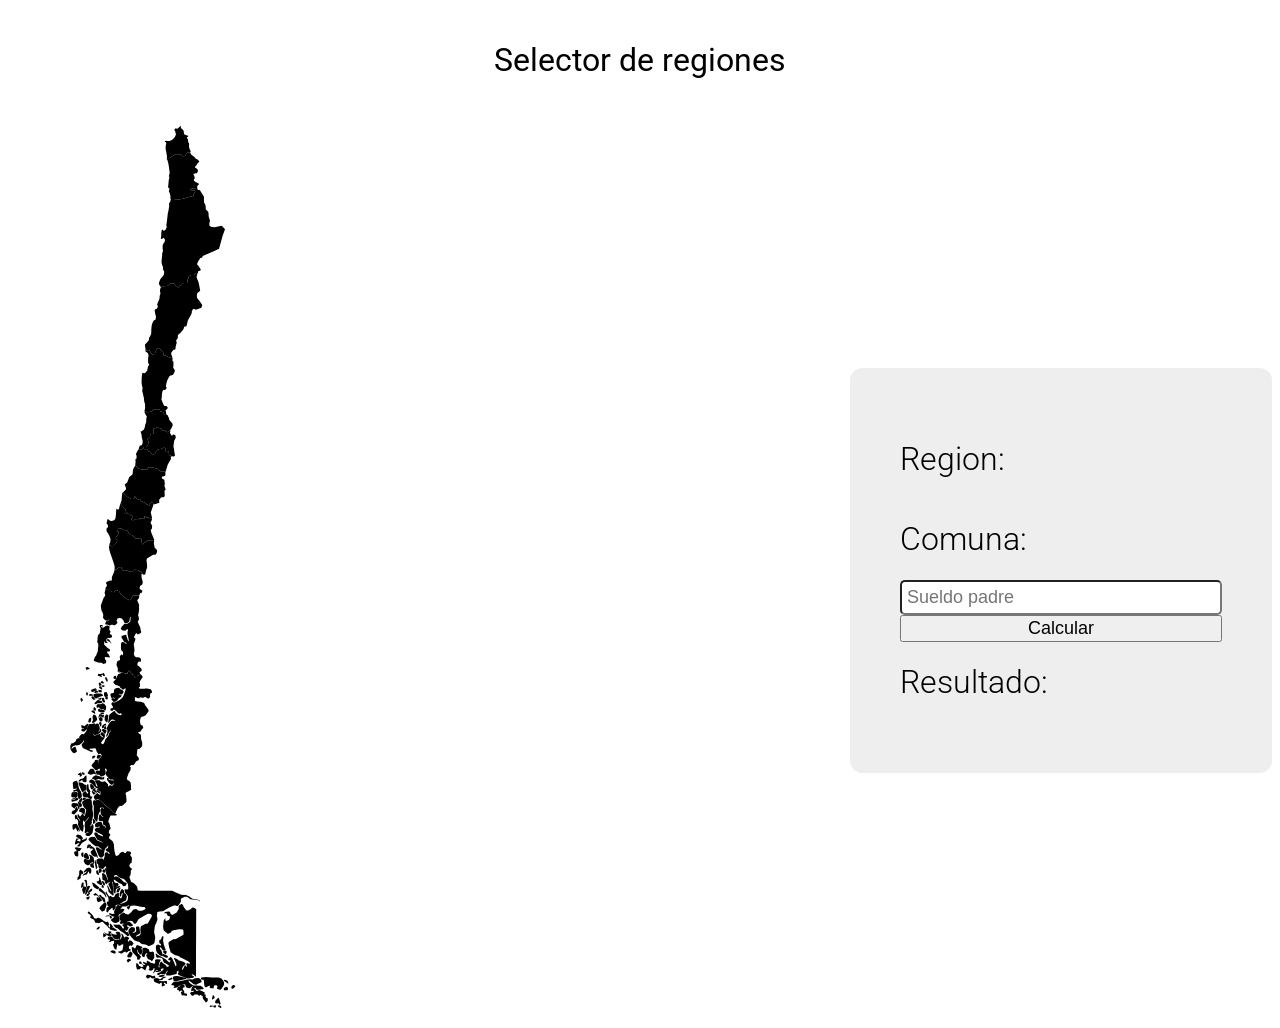
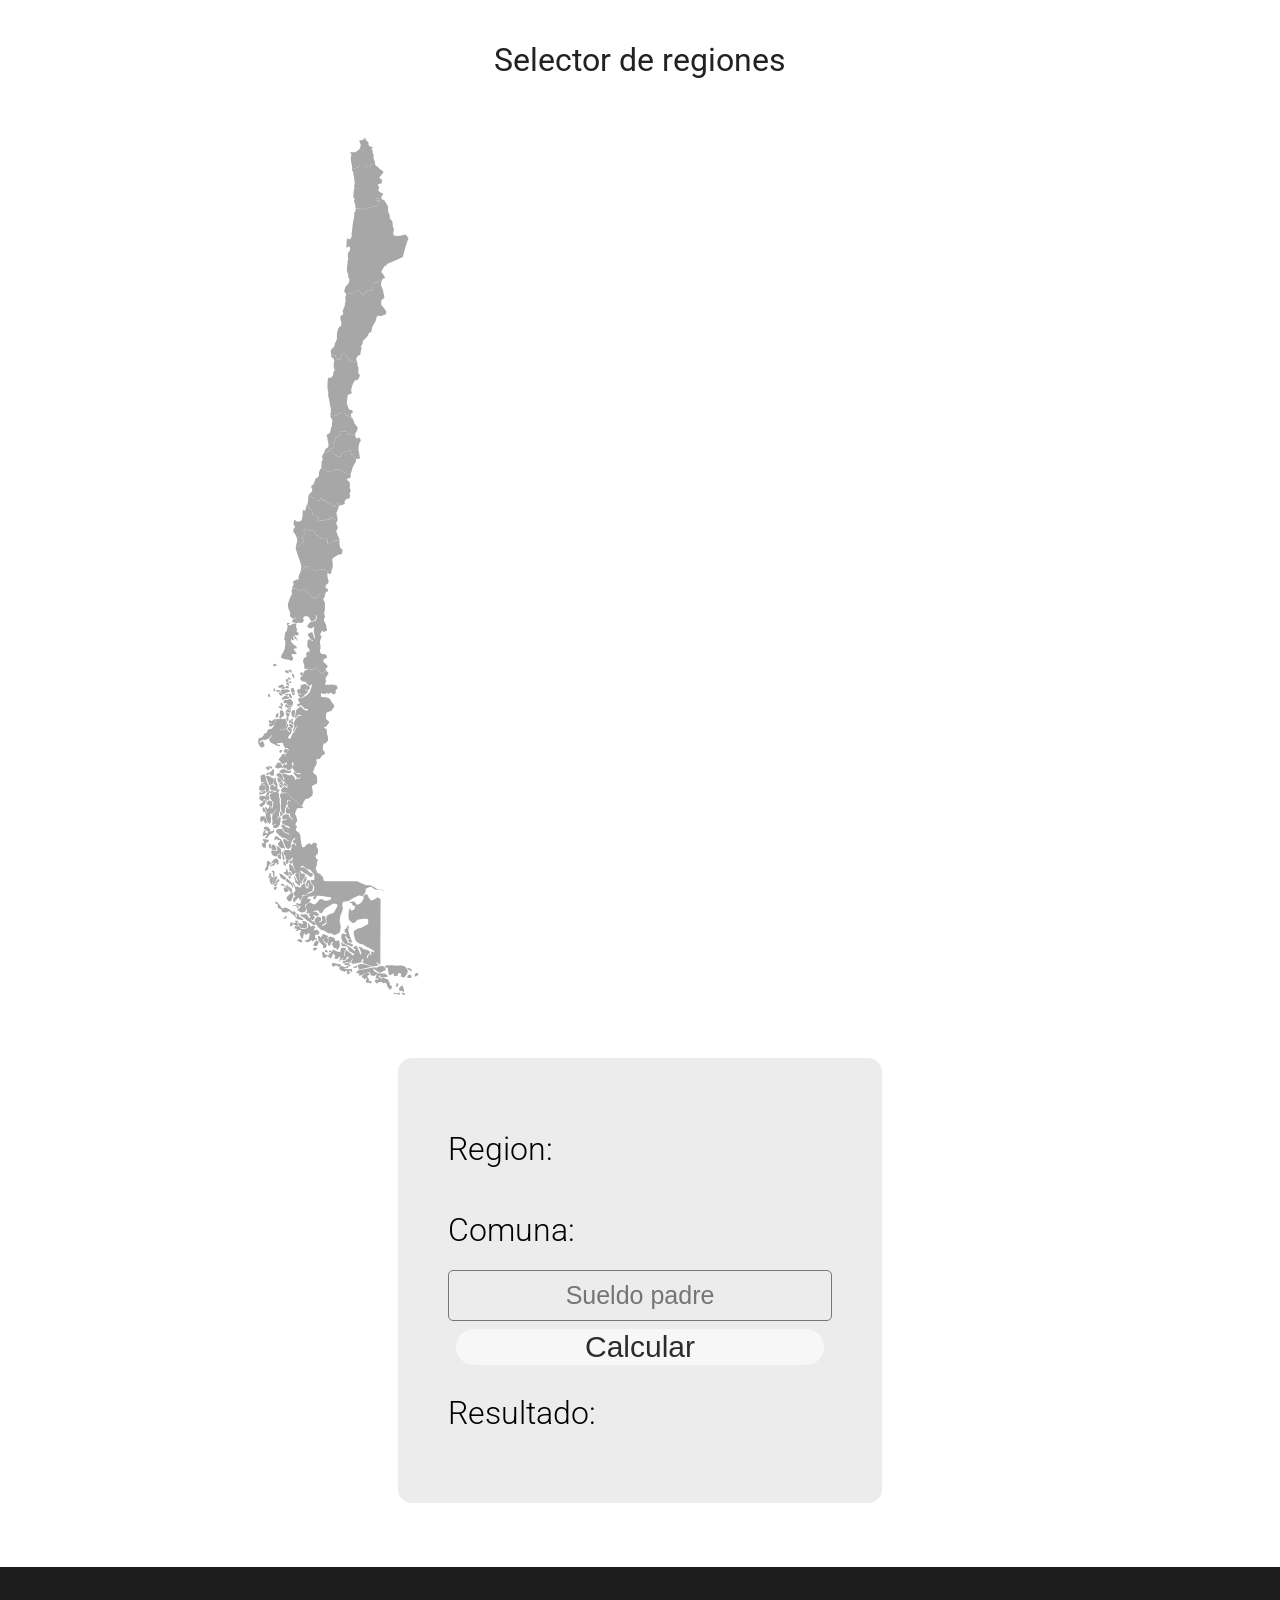
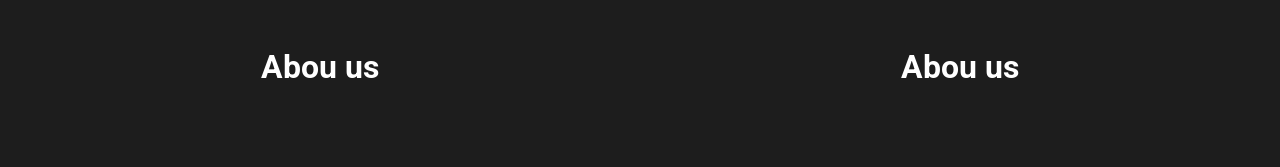
